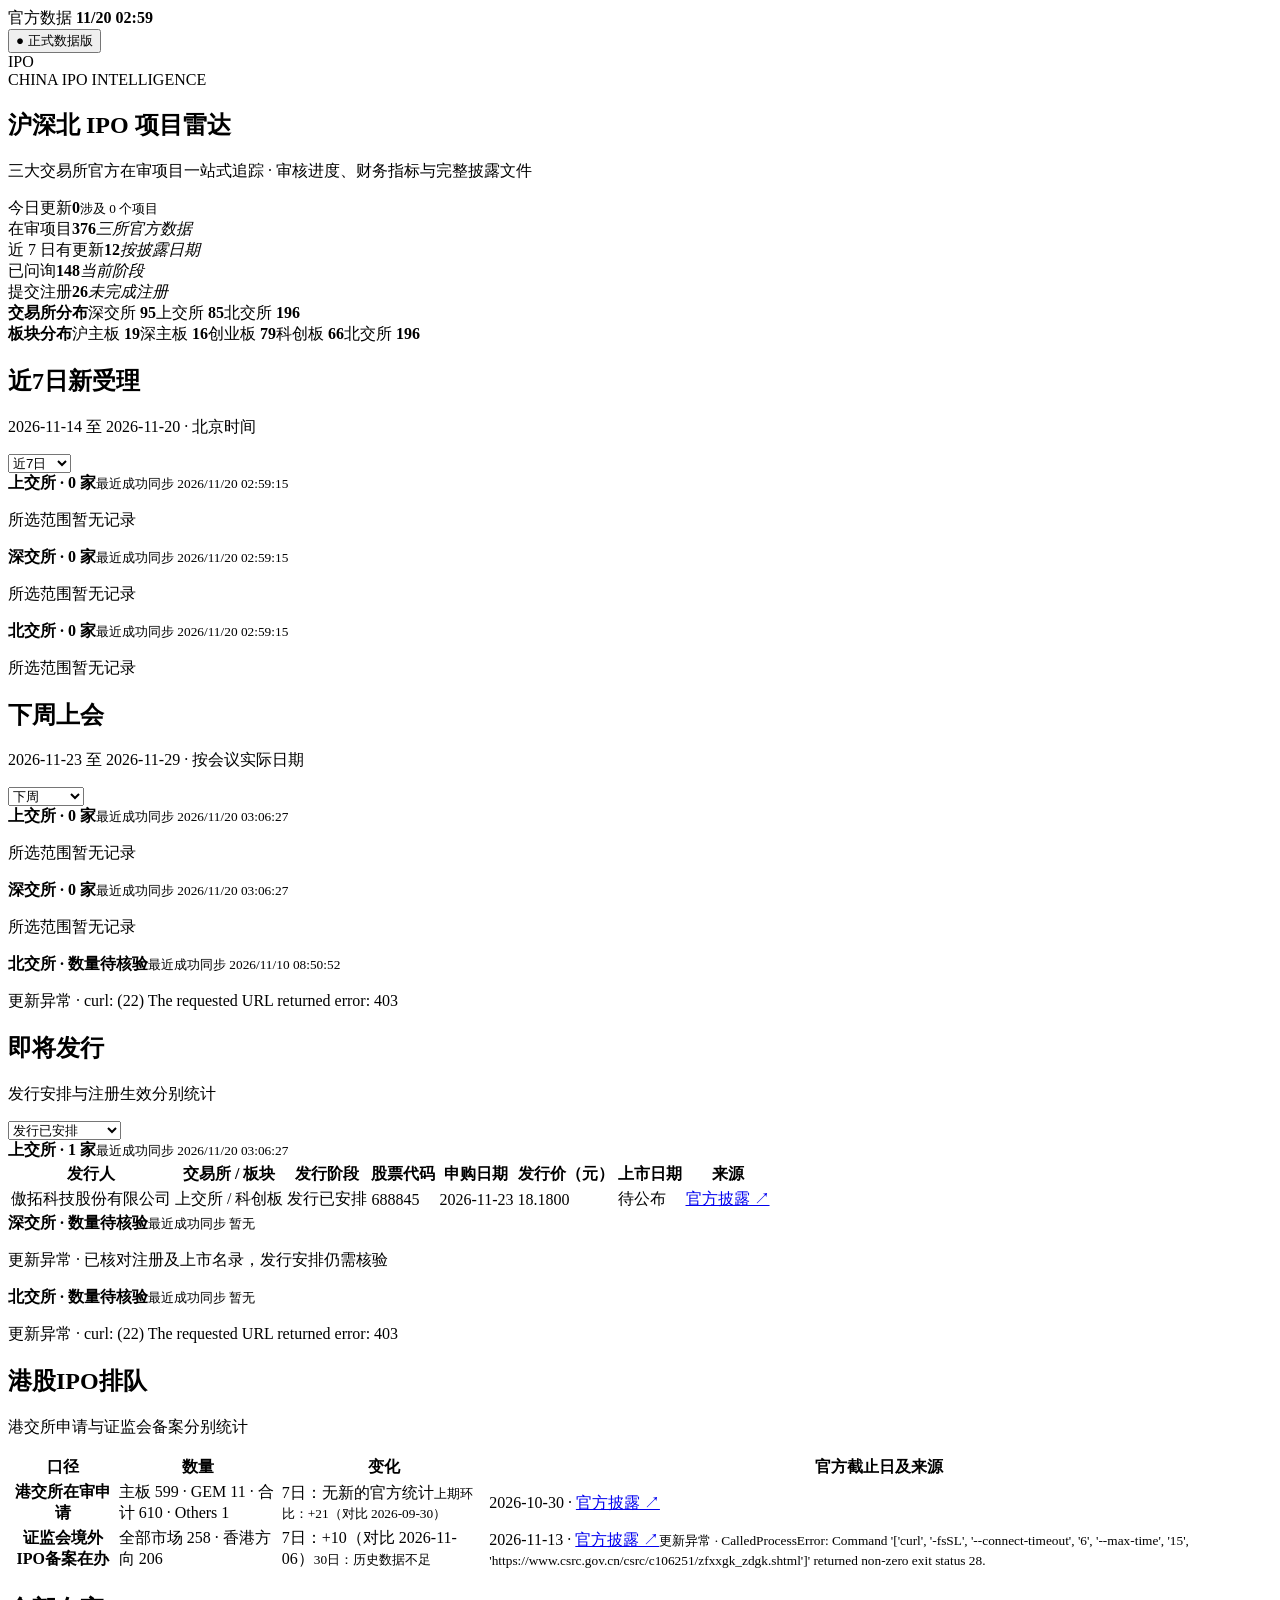
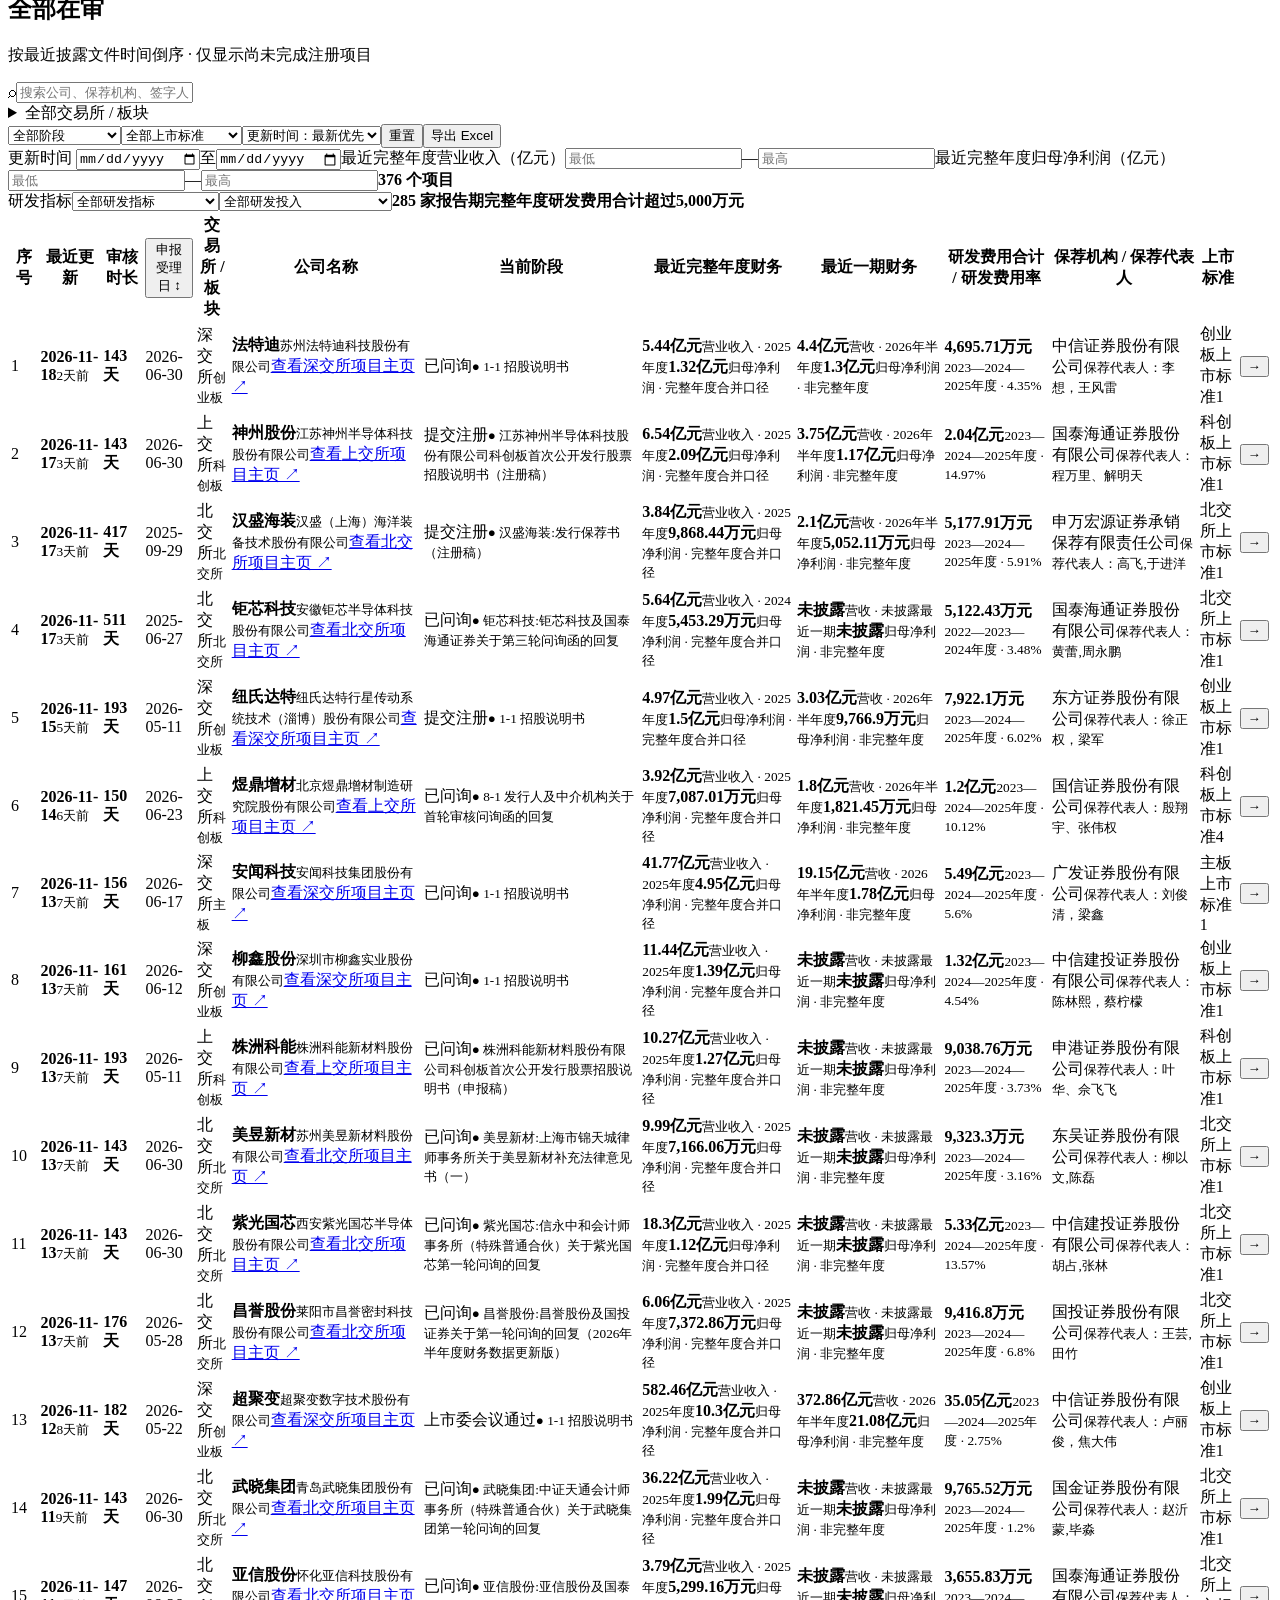
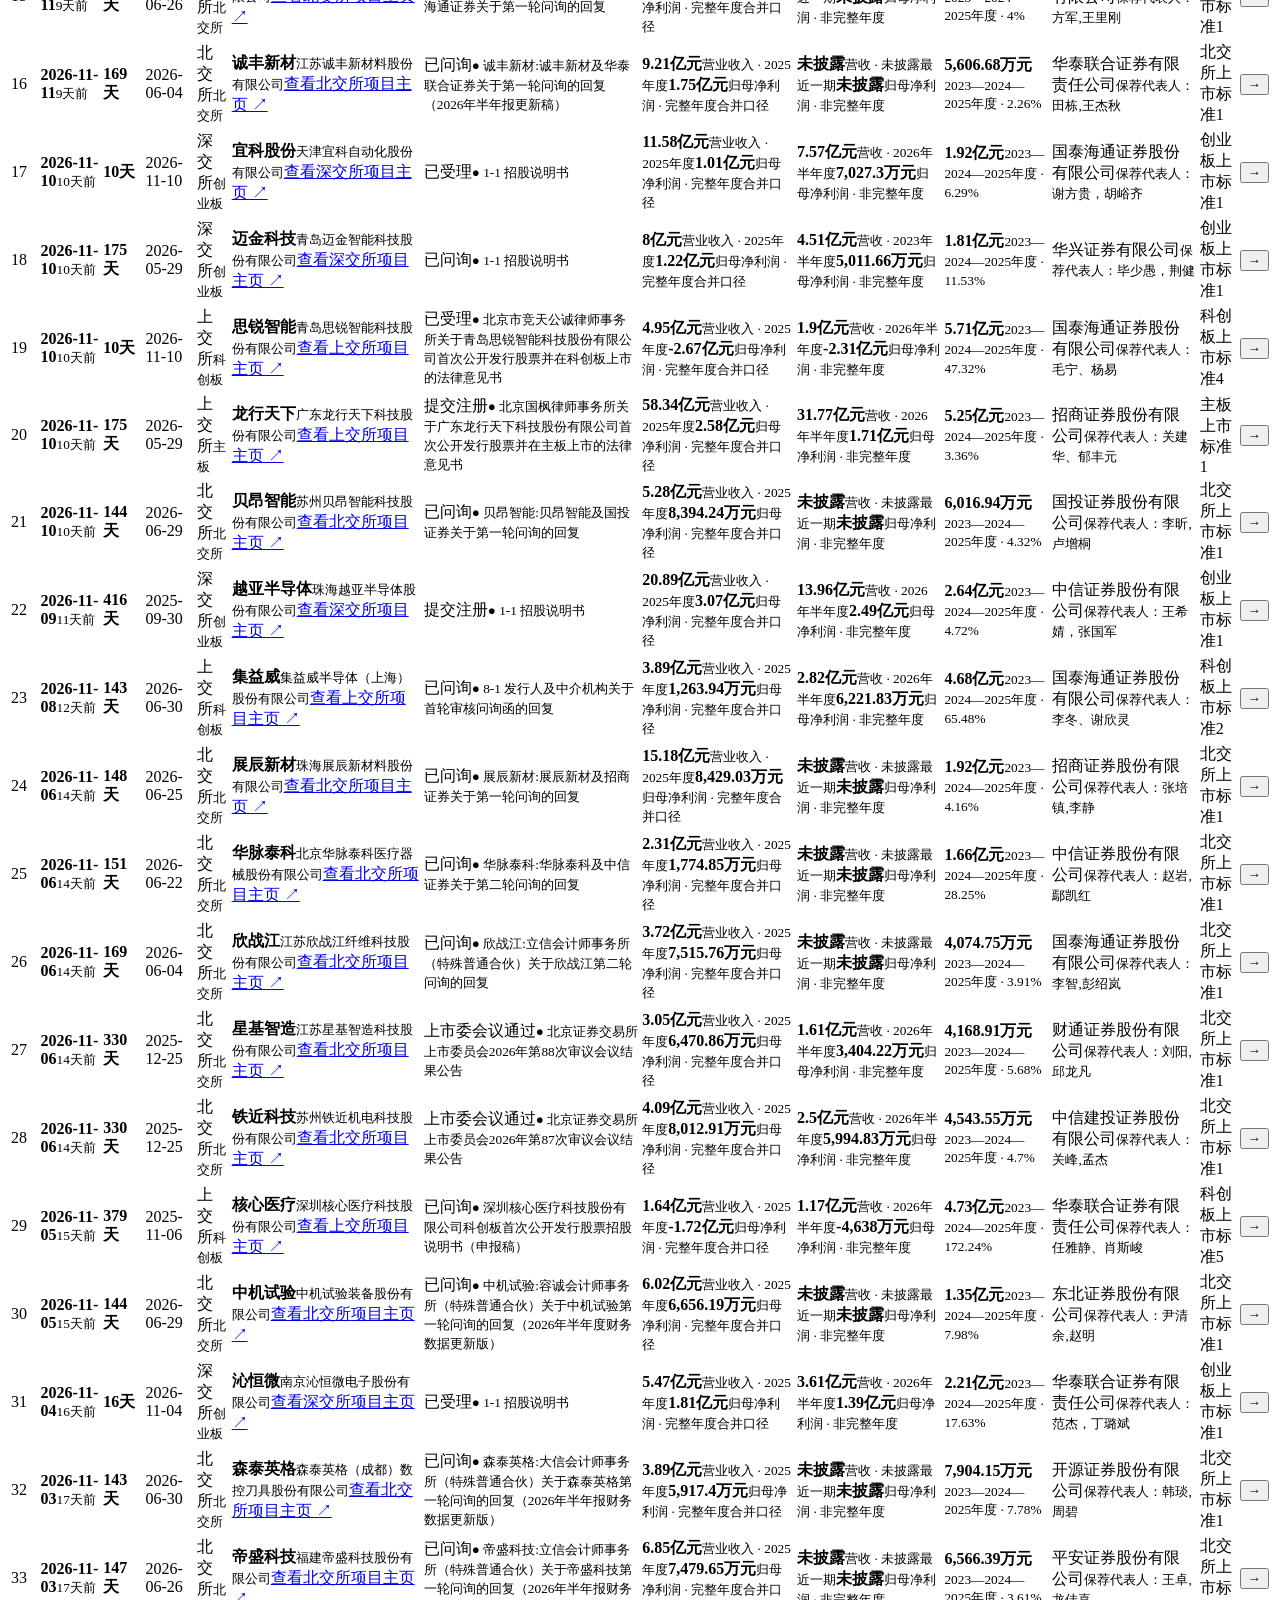
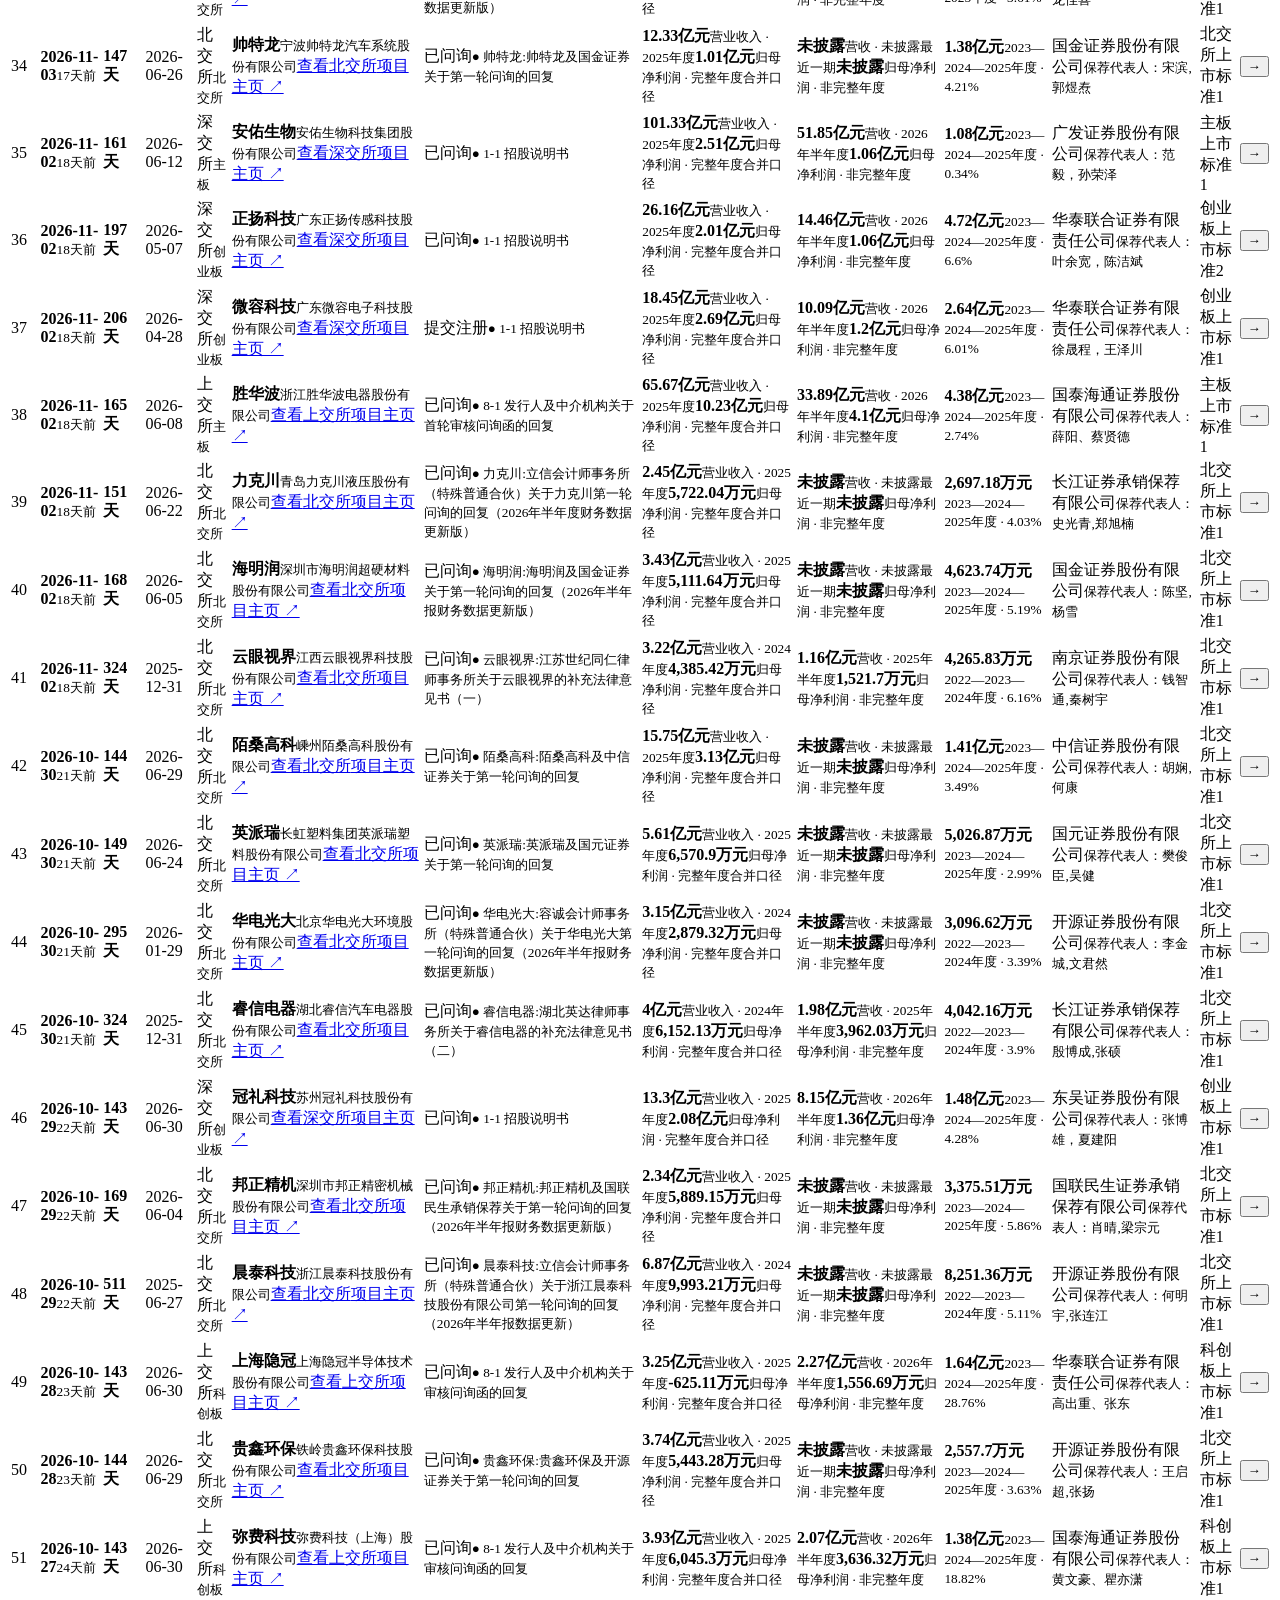
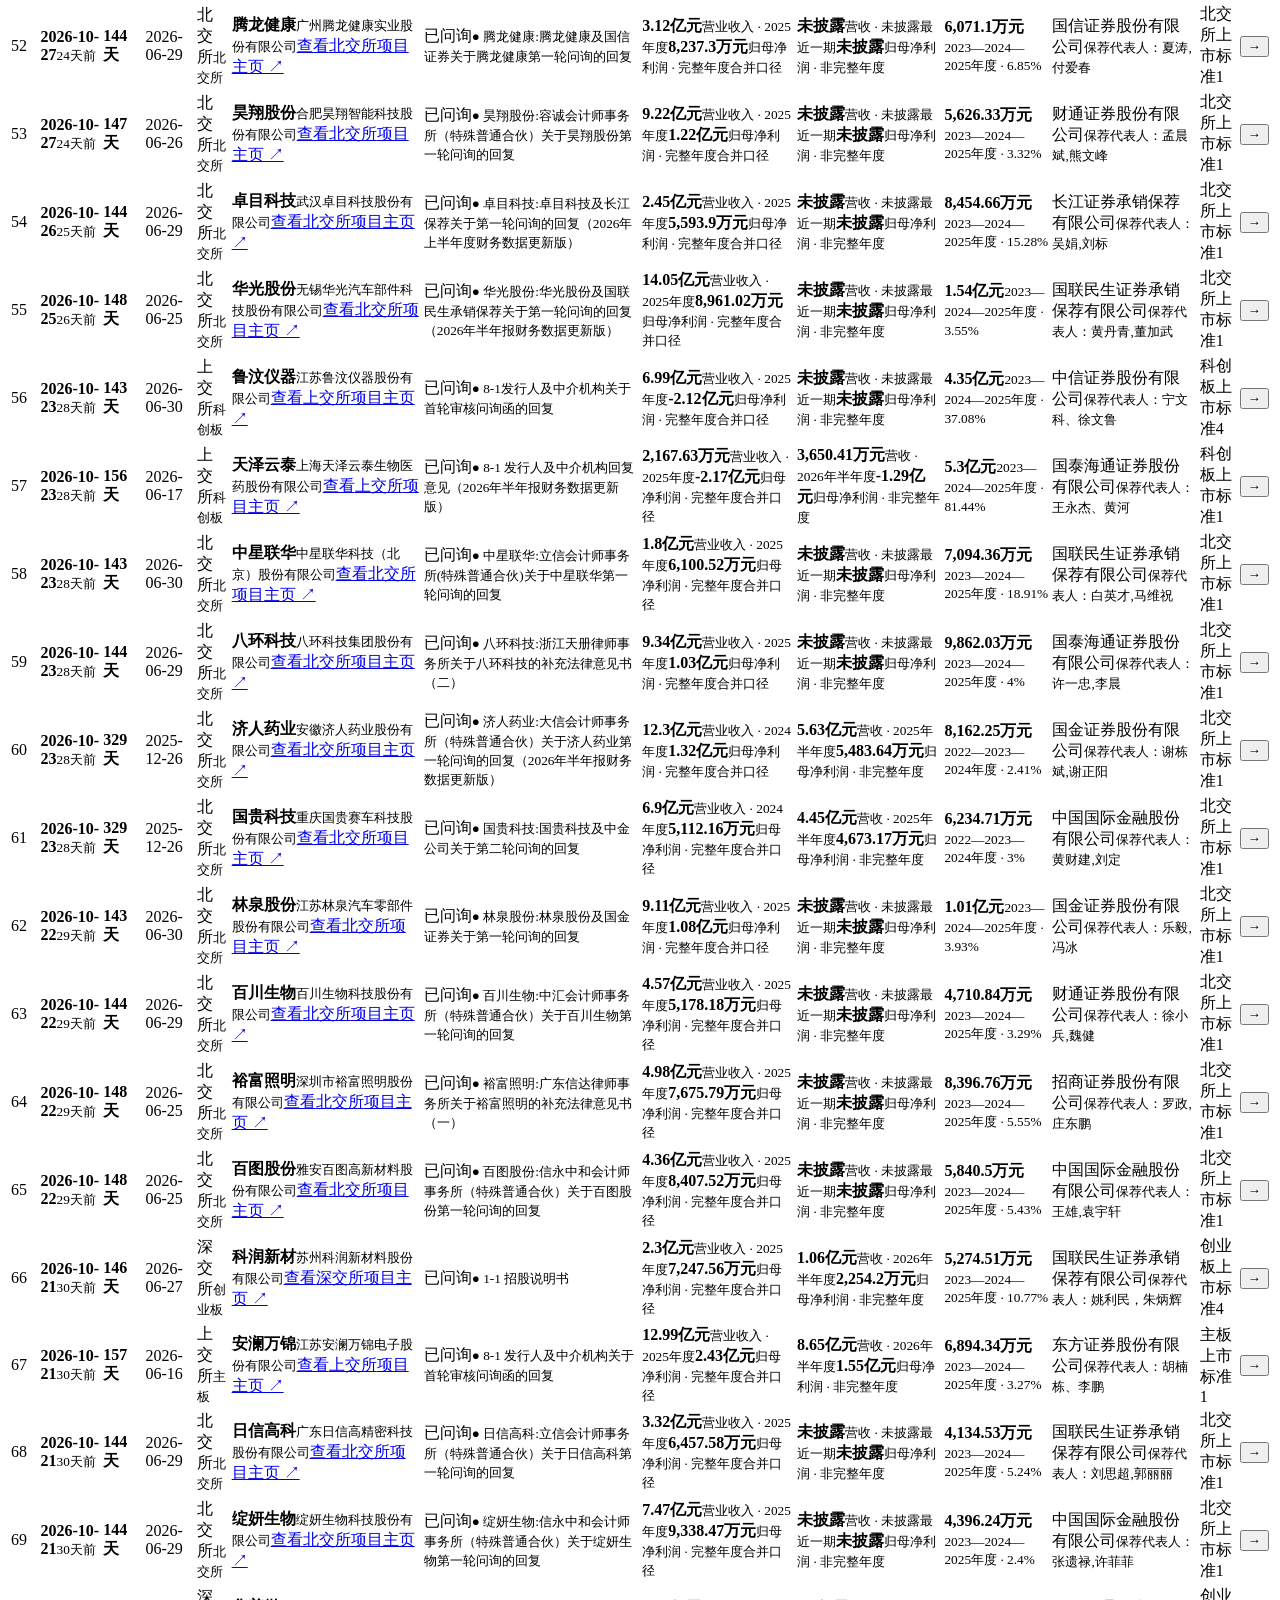
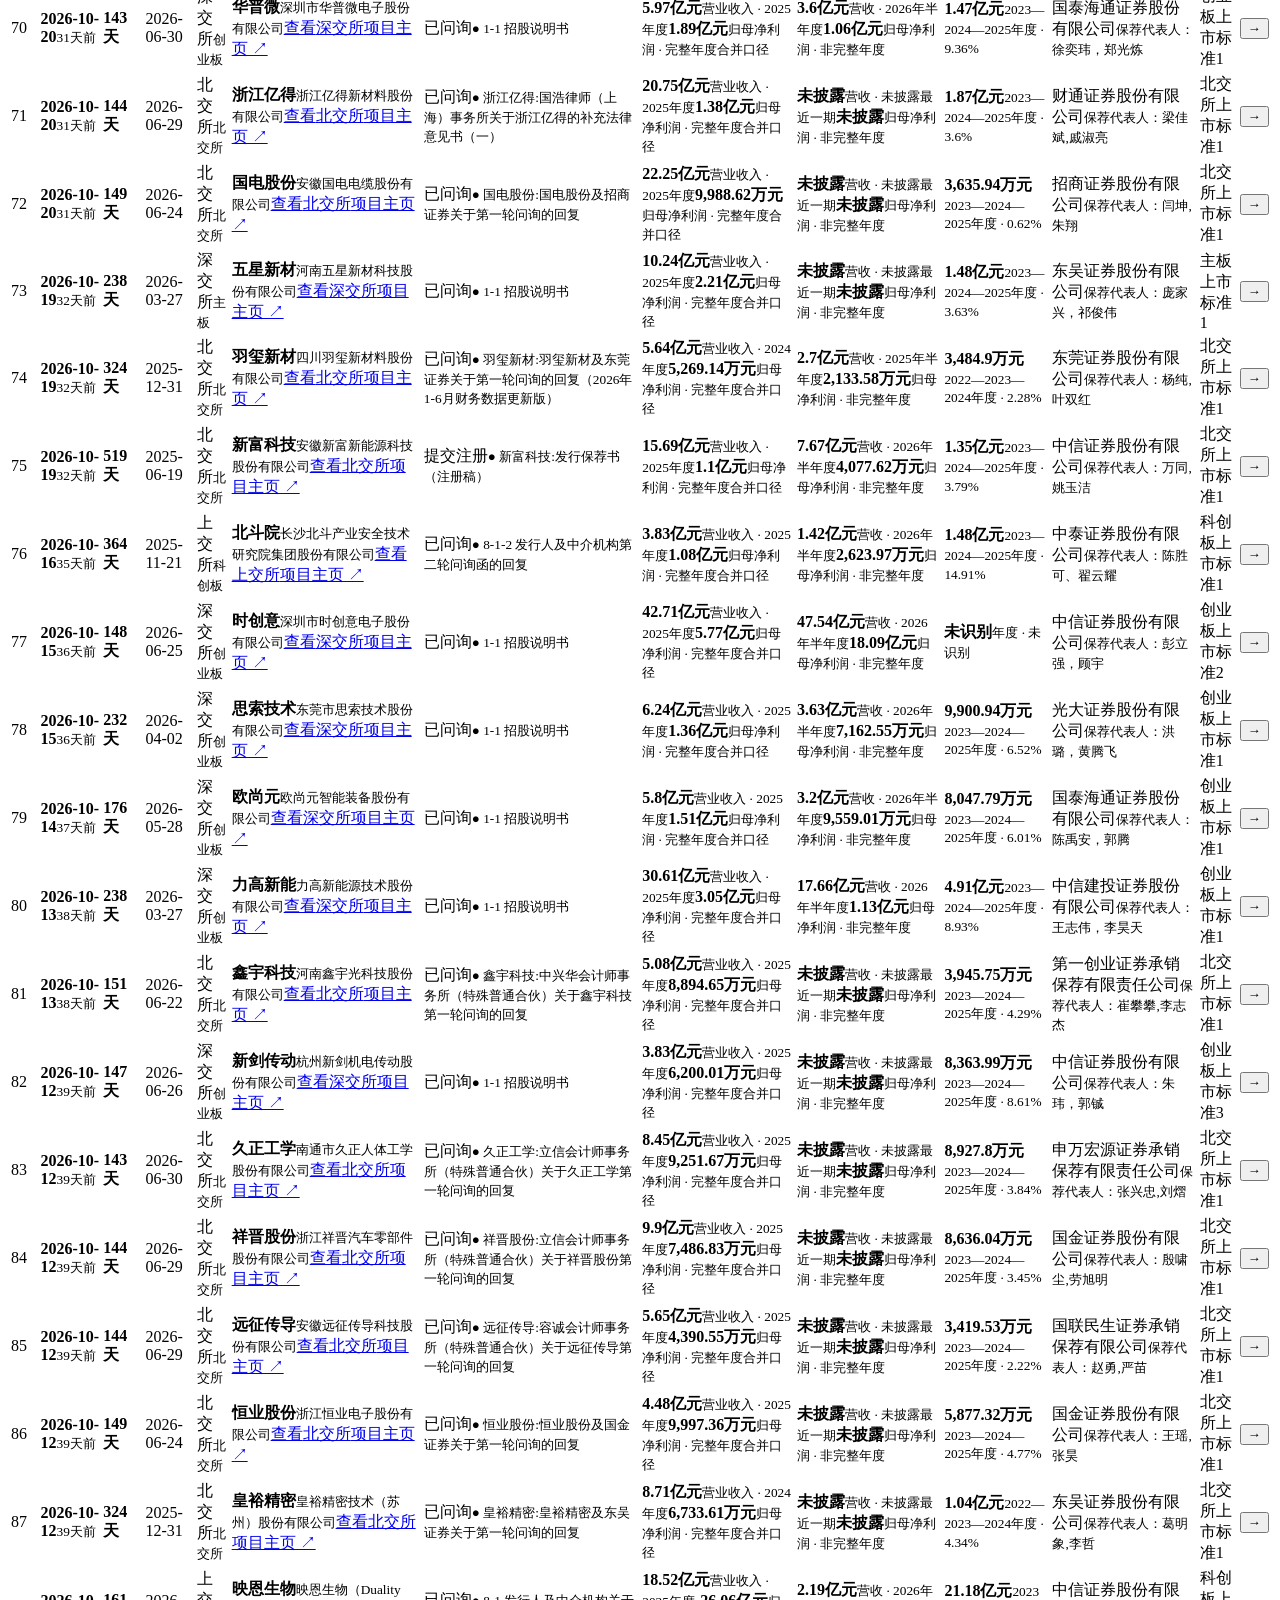
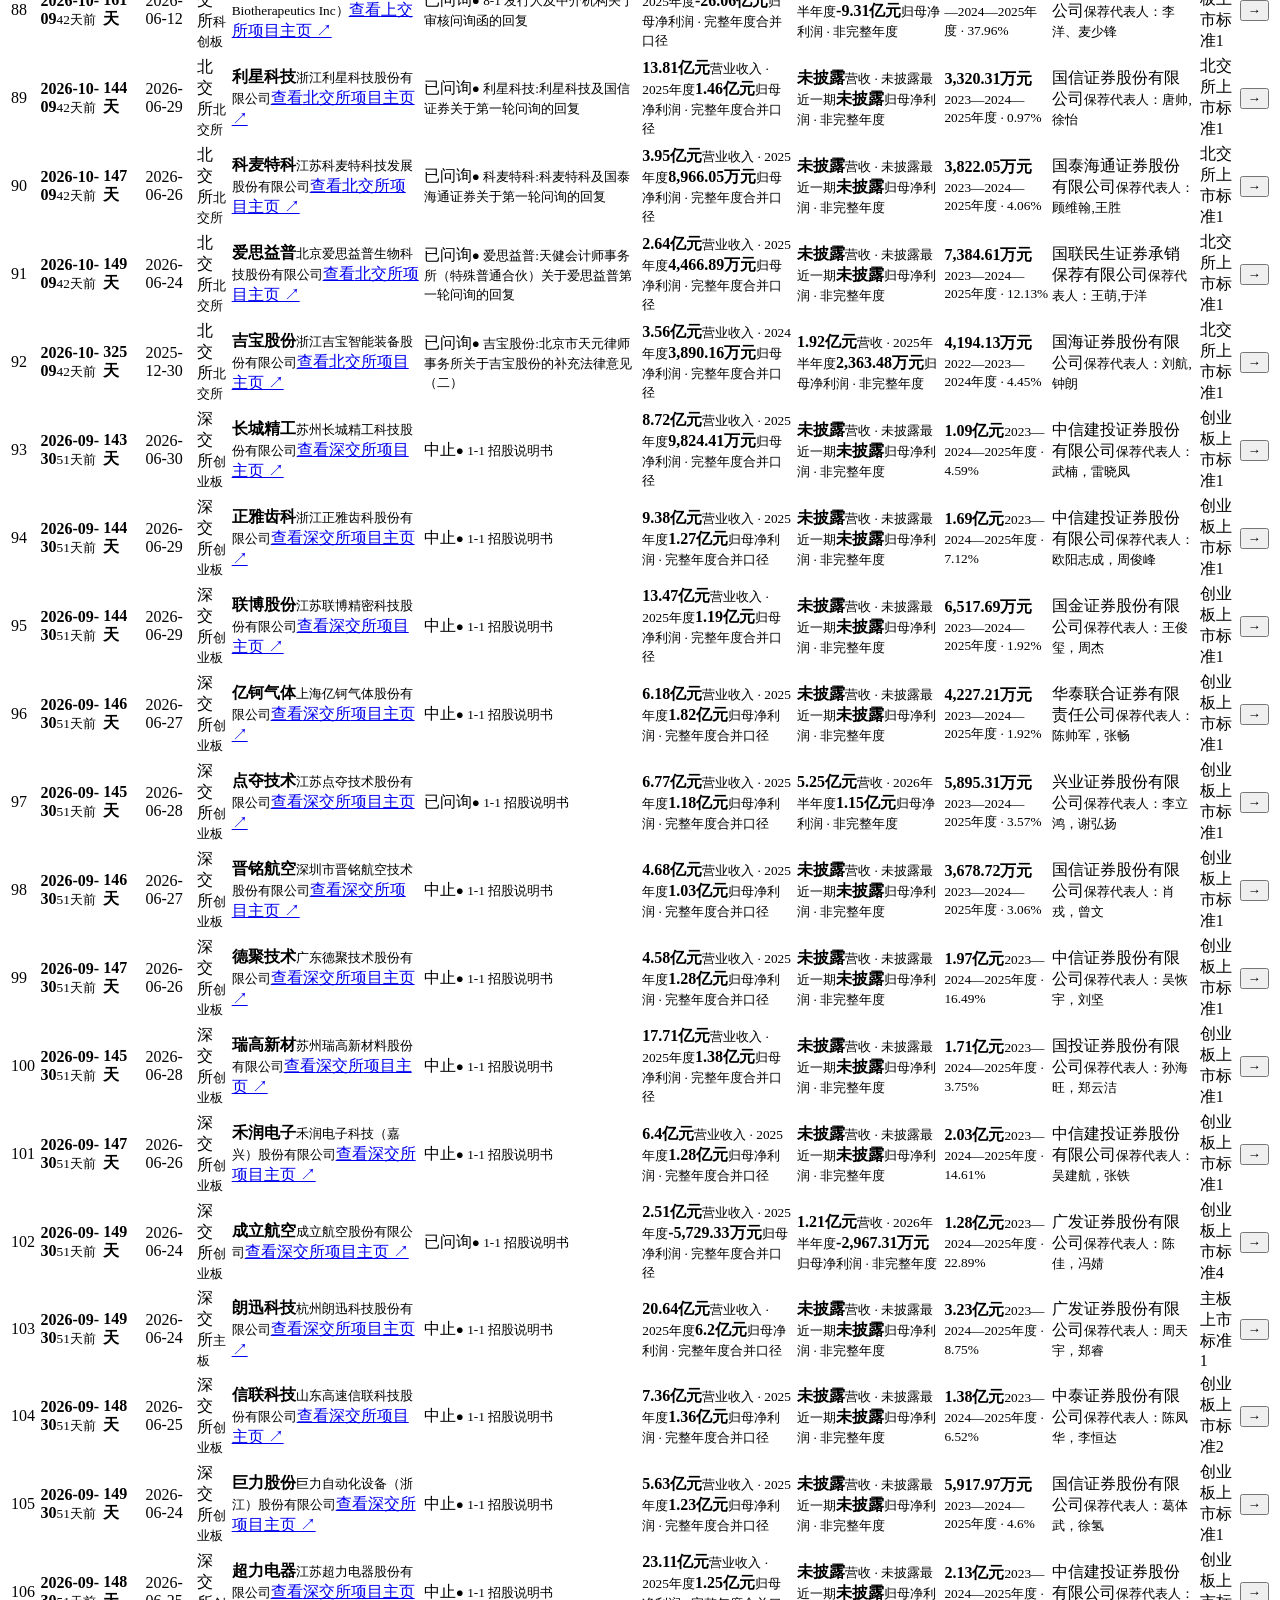
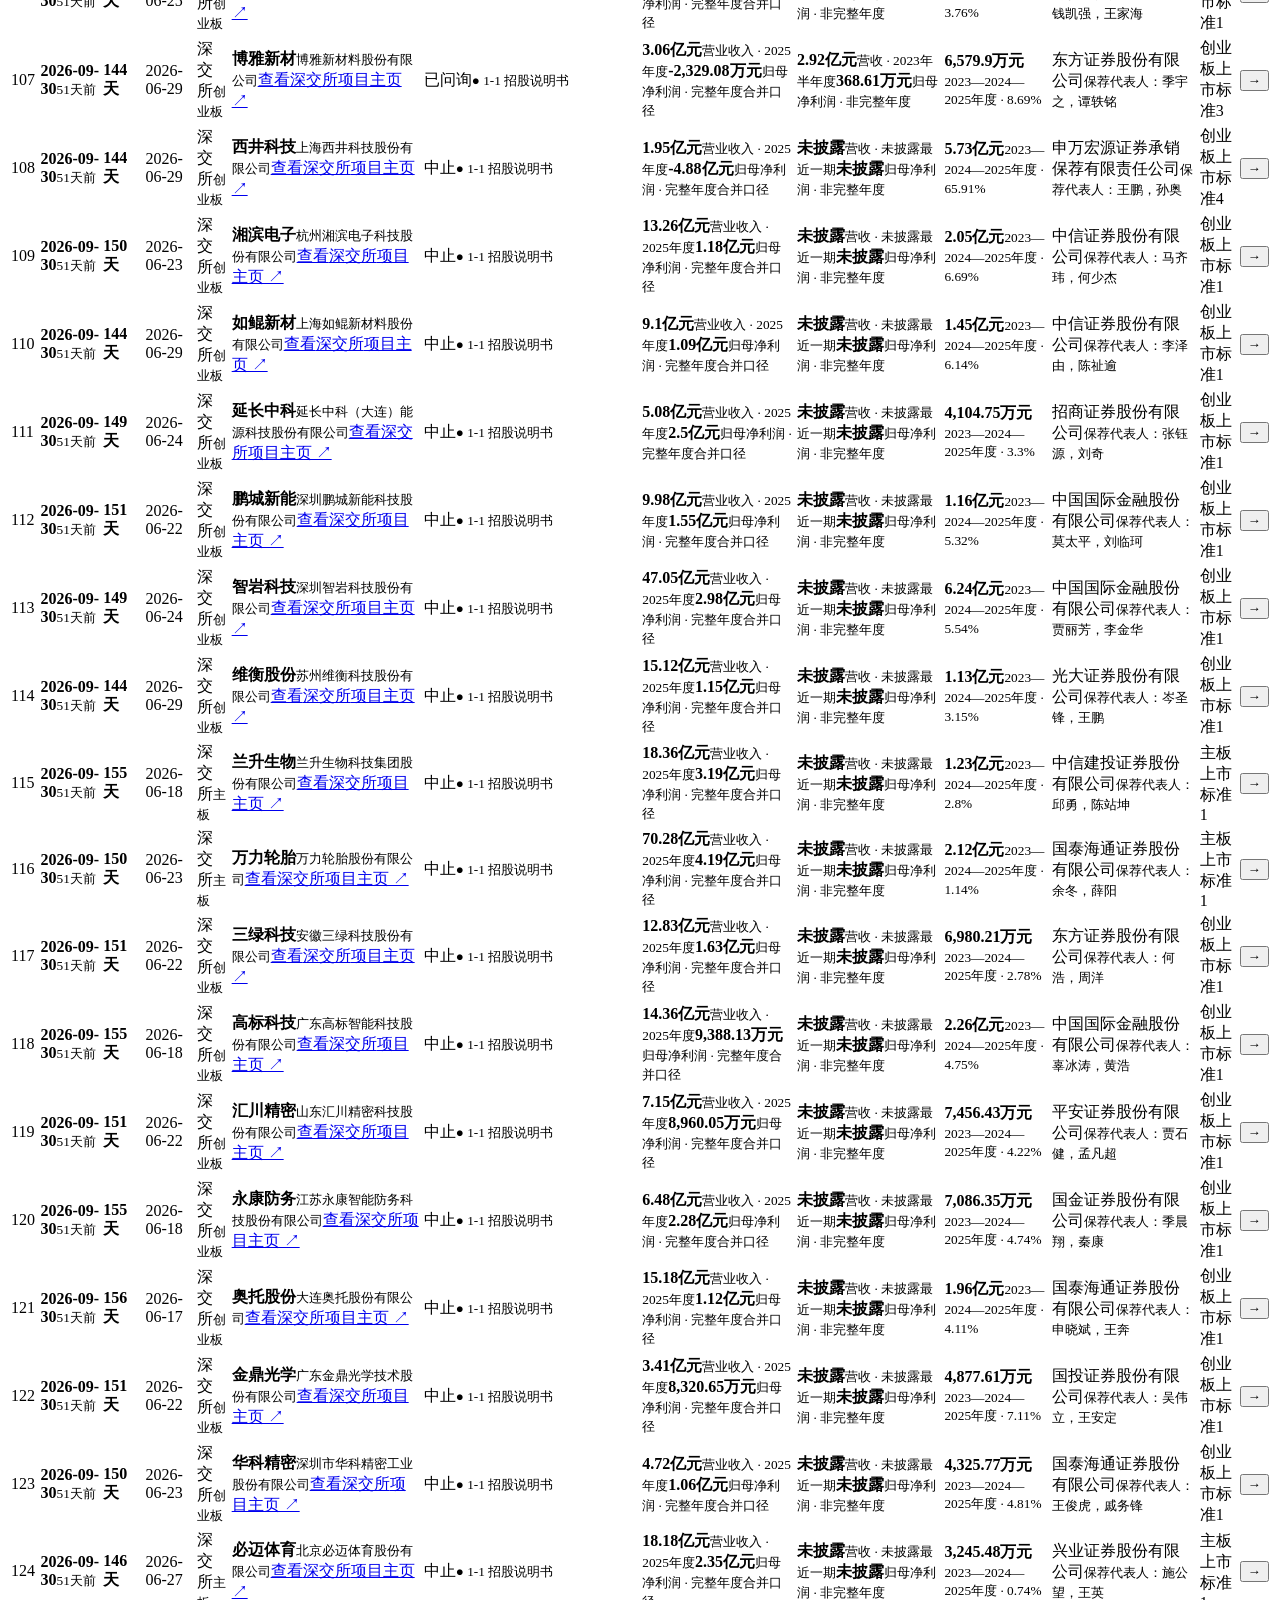
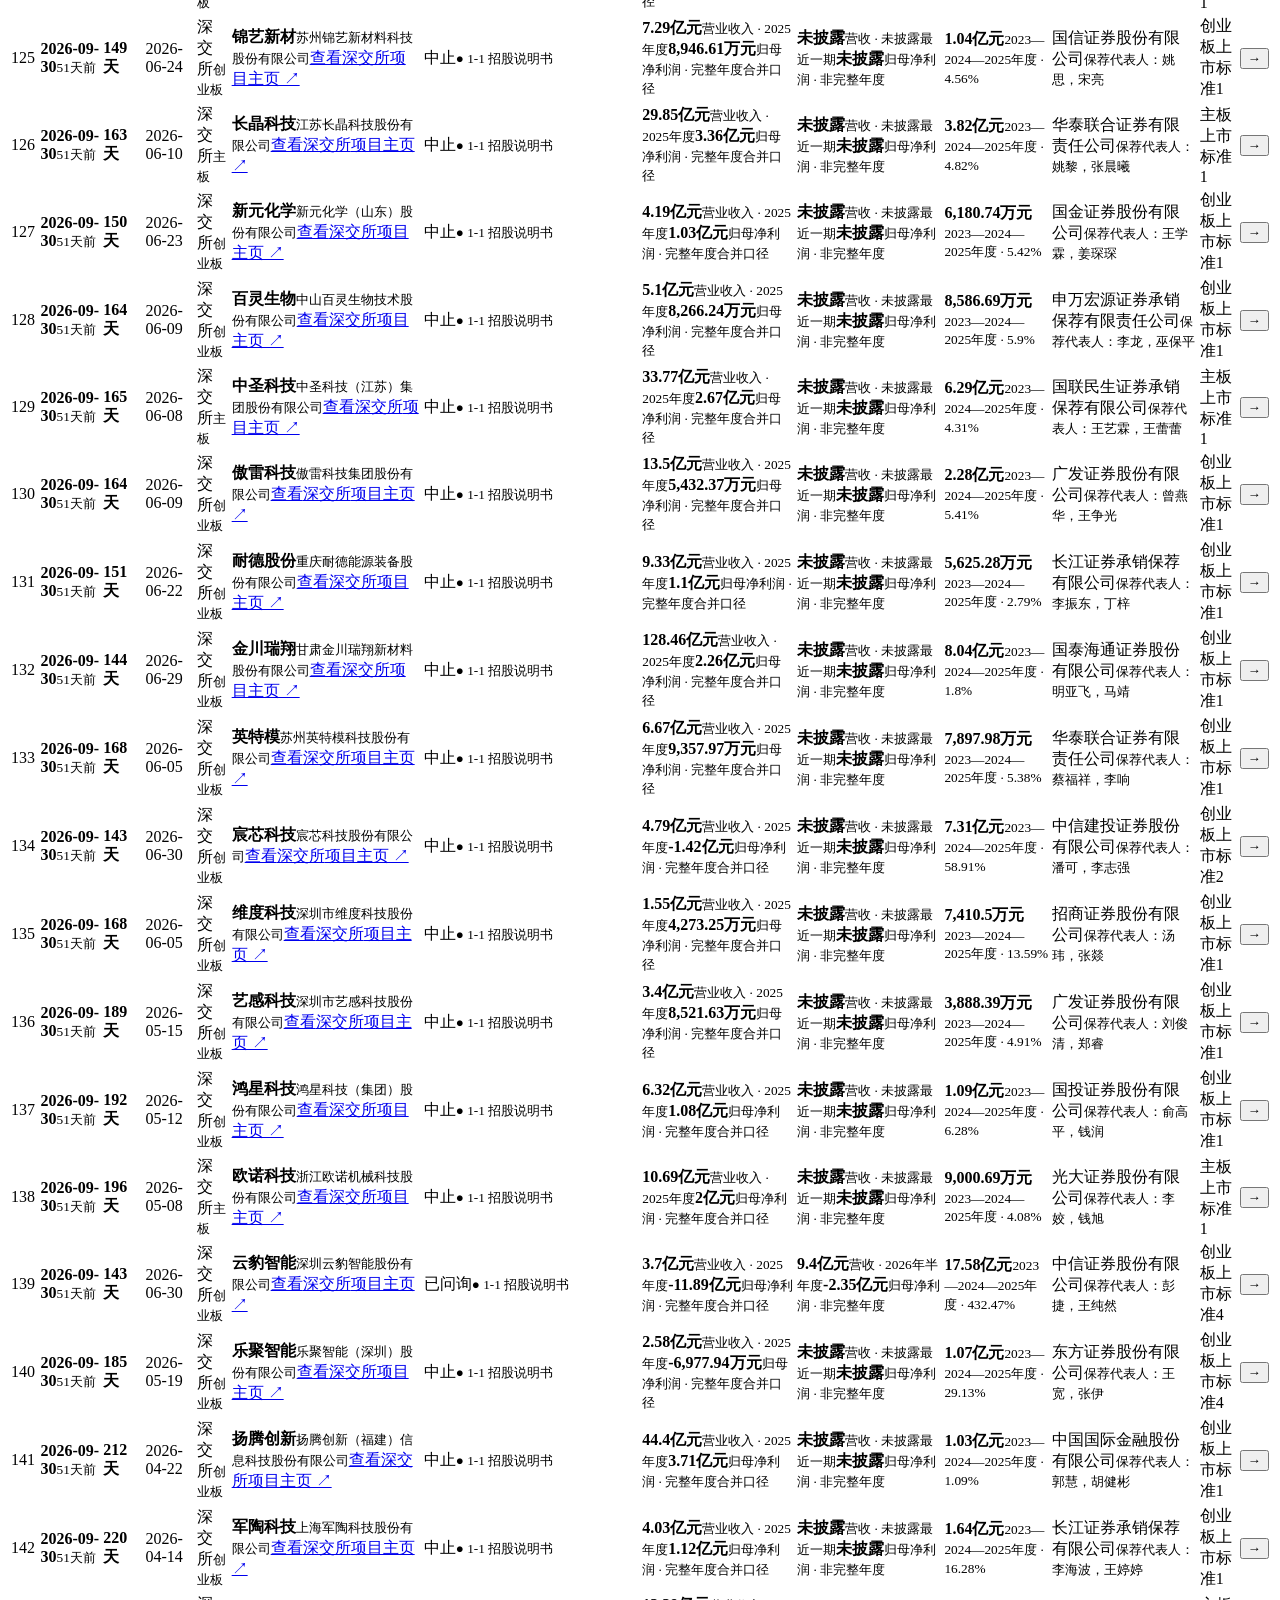
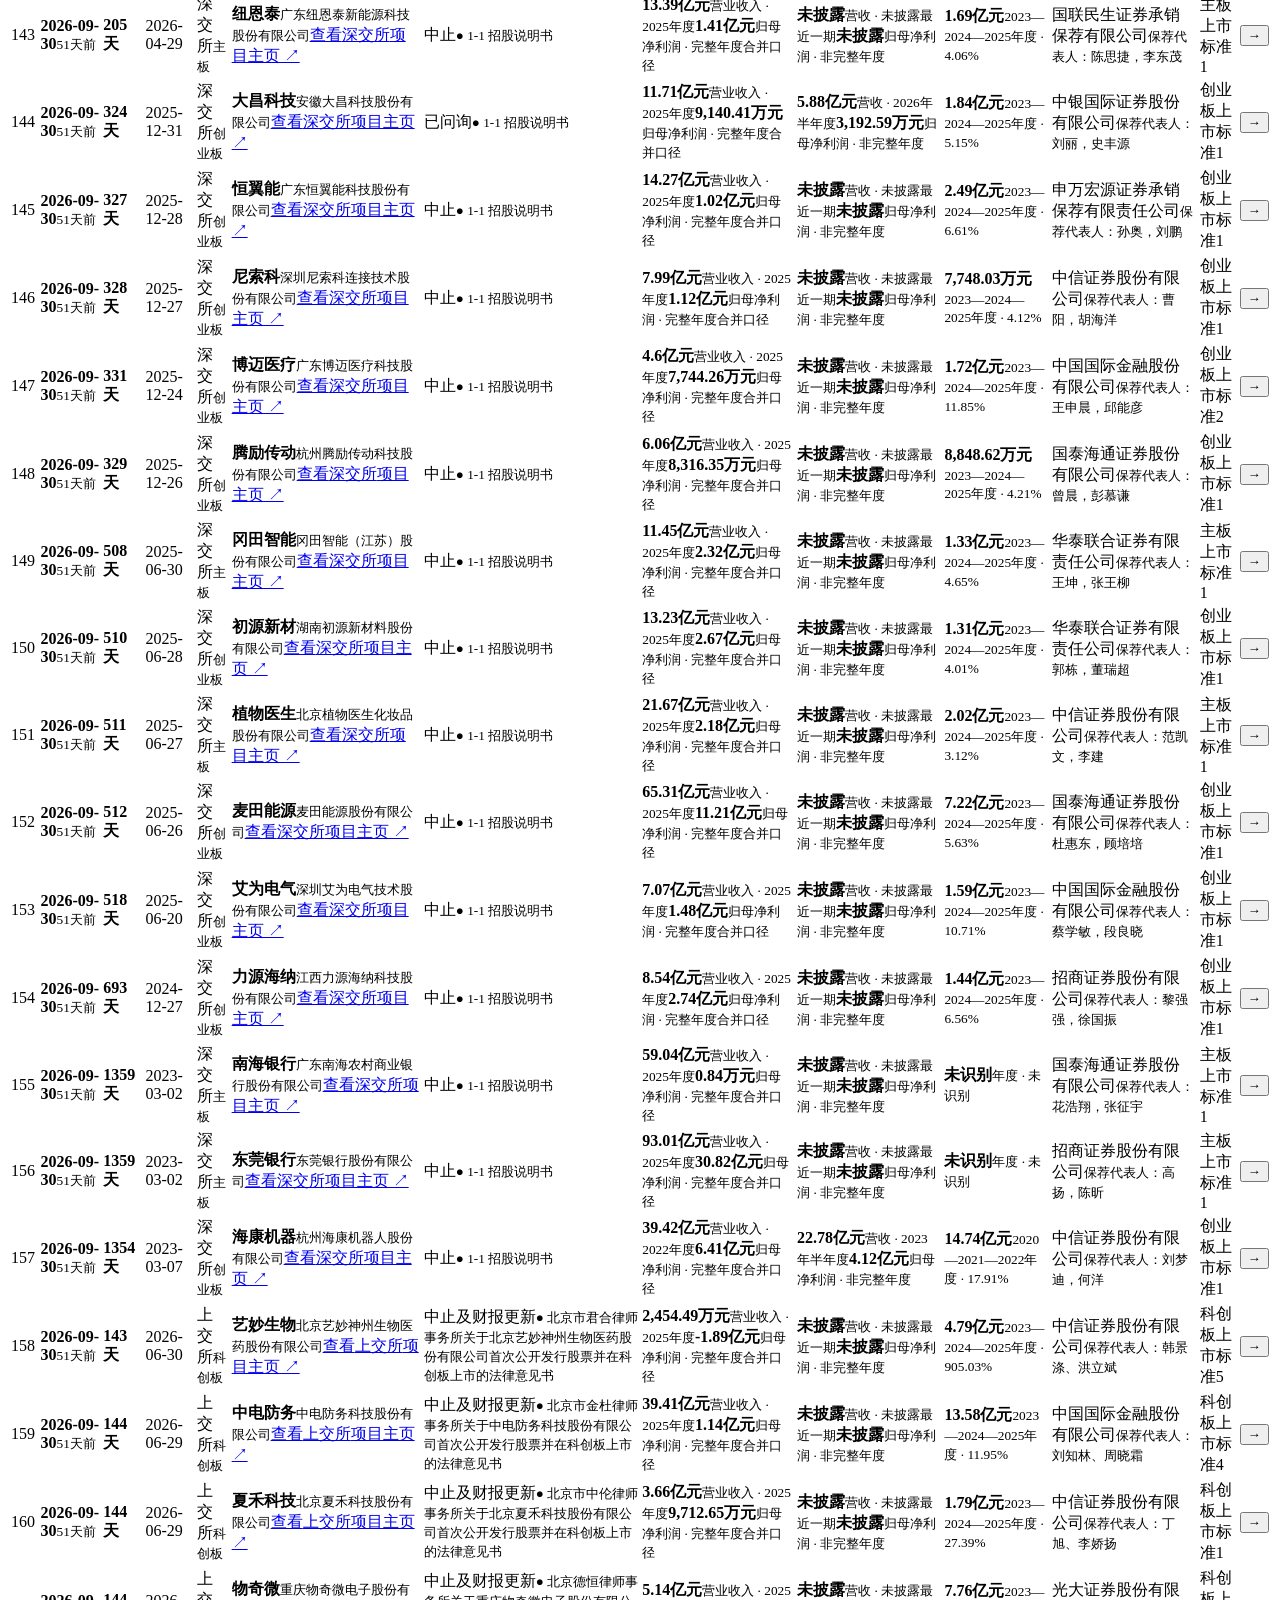
==== index.html @ 87db215d "Publish IPO radar from fff7c42182eb9576ec446eb34844183b21026d88" ====
<!DOCTYPE html><html lang="zh-CN"><head><meta charSet="utf-8"/><meta name="viewport" content="width=device-width, initial-scale=1"/><link rel="stylesheet" href="/china-ipo-radar-web/_next/static/chunks/18bgn41nc0qb8.css" data-precedence="next"/><link rel="preload" as="script" fetchPriority="low" href="/china-ipo-radar-web/_next/static/chunks/10mluhc84.1ee.js"/><script src="/china-ipo-radar-web/_next/static/chunks/0u0~an7fptxin.js" async=""></script><script src="/china-ipo-radar-web/_next/static/chunks/0c_u0uom0kk-9.js" async=""></script><script src="/china-ipo-radar-web/_next/static/chunks/turbopack-01e33hz.j7wyr.js" async=""></script><script src="/china-ipo-radar-web/_next/static/chunks/0b-.ij0mqhtov.js" async=""></script><script src="/china-ipo-radar-web/_next/static/chunks/17f2ht9wo-phb.js" async=""></script><script src="/china-ipo-radar-web/_next/static/chunks/0j~x4dghv724a.js" async=""></script><title>沪深北 IPO 项目雷达</title><meta name="description" content="聚合沪深北三大交易所尚未完成注册的 IPO 项目、审核动态、财务数据、中介机构与原始披露文件。"/><meta name="robots" content="index, follow"/><meta property="og:title" content="沪深北 IPO 项目雷达"/><meta property="og:description" content="沪深北三大交易所尚未完成注册 IPO 项目的审核、财务与披露文件汇总。"/><meta property="og:type" content="website"/><meta name="twitter:card" content="summary"/><meta name="twitter:title" content="沪深北 IPO 项目雷达"/><meta name="twitter:description" content="沪深北三大交易所尚未完成注册 IPO 项目的审核、财务与披露文件汇总。"/><script src="/china-ipo-radar-web/_next/static/chunks/03~yq9q893hmn.js" noModule=""></script></head><body><div hidden=""><!--$--><!--/$--></div><main><header class="topbar"><div class="status"><span class="live-dot"></span> 官方数据 <strong>11/20 02:59</strong></div><button class="notify">● 正式数据版</button></header><section class="hero"><div class="hero-brand"><span class="brandmark">IPO</span><div><span class="eyebrow">CHINA IPO INTELLIGENCE</span><h1>沪深北 IPO 项目雷达</h1><p>三大交易所官方在审项目一站式追踪 · 审核进度、财务指标与完整披露文件</p></div></div><div class="update-card"><span>今日更新</span><strong>0</strong><small>涉及 <!-- -->0<!-- --> 个项目</small></div></section><section class="metrics"><div><span>在审项目</span><strong>376</strong><em>三所官方数据</em></div><div><span>近 7 日有更新</span><strong>12</strong><em>按披露日期</em></div><div><span>已问询</span><strong>148</strong><em>当前阶段</em></div><div><span>提交注册</span><strong>26</strong><em>未完成注册</em></div></section><section class="market-breakdown" aria-label="在审项目交易所与板块分布"><div class="breakdown-row exchange-breakdown"><b>交易所分布</b><span>深交所 <strong>95</strong></span><span>上交所 <strong>85</strong></span><span>北交所 <strong>196</strong></span></div><div class="breakdown-row board-breakdown"><b>板块分布</b><span>沪主板 <strong>19</strong></span><span>深主板 <strong>16</strong></span><span>创业板 <strong>79</strong></span><span>科创板 <strong>66</strong></span><span>北交所 <strong>196</strong></span></div></section><div class="monitor-panels"><section class="monitor-panel" aria-label="新受理"><header><div><h2>近<!-- -->7<!-- -->日新受理</h2><p>2026-11-14<!-- --> 至 <!-- -->2026-11-20<!-- --> · 北京时间</p></div><select aria-label="新受理范围"><option value="7" selected="">近7日</option><option value="30">近30日</option></select></header><div class="monitor-group"><div class="monitor-group-title"><strong>上交所<!-- --> · <!-- -->0 家</strong><small>最近成功同步 <!-- -->2026/11/20 02:59:15</small></div><p class="monitor-empty">所选范围暂无记录</p></div><div class="monitor-group"><div class="monitor-group-title"><strong>深交所<!-- --> · <!-- -->0 家</strong><small>最近成功同步 <!-- -->2026/11/20 02:59:15</small></div><p class="monitor-empty">所选范围暂无记录</p></div><div class="monitor-group"><div class="monitor-group-title"><strong>北交所<!-- --> · <!-- -->0 家</strong><small>最近成功同步 <!-- -->2026/11/20 02:59:15</small></div><p class="monitor-empty">所选范围暂无记录</p></div></section><section class="monitor-panel" aria-label="上市委会议"><header><div><h2>下周上会</h2><p>2026-11-23<!-- --> 至 <!-- -->2026-11-29<!-- --> · 按会议实际日期</p></div><select aria-label="上会日期范围"><option value="this">本周</option><option value="next" selected="">下周</option><option value="30">未来30天</option></select></header><div class="monitor-group"><div class="monitor-group-title"><strong>上交所<!-- --> · <!-- -->0 家</strong><small>最近成功同步 <!-- -->2026/11/20 03:06:27</small></div><p class="monitor-empty">所选范围暂无记录</p></div><div class="monitor-group"><div class="monitor-group-title"><strong>深交所<!-- --> · <!-- -->0 家</strong><small>最近成功同步 <!-- -->2026/11/20 03:06:27</small></div><p class="monitor-empty">所选范围暂无记录</p></div><div class="monitor-group"><div class="monitor-group-title"><strong>北交所<!-- --> · <!-- -->数量待核验</strong><small>最近成功同步 <!-- -->2026/11/10 08:50:52</small></div><p class="monitor-warning">更新异常 · <!-- -->curl: (22) The requested URL returned error: 403</p></div></section><section class="monitor-panel" aria-label="即将发行"><header><div><h2>即将发行</h2><p>发行安排与注册生效分别统计</p></div><select aria-label="发行类别"><option value="scheduled" selected="">发行已安排</option><option value="registered">注册生效待发行</option></select></header><div class="monitor-group"><div class="monitor-group-title"><strong>上交所<!-- --> · <!-- -->1 家</strong><small>最近成功同步 <!-- -->2026/11/20 03:06:27</small></div><div class="monitor-scroll"><table><thead><tr><th scope="col">发行人</th><th scope="col">交易所 / 板块</th><th scope="col">发行阶段</th><th scope="col">股票代码</th><th scope="col">申购日期</th><th scope="col">发行价（元）</th><th scope="col">上市日期</th><th scope="col">来源</th></tr></thead><tbody><tr><td>傲拓科技股份有限公司</td><td>上交所 / 科创板</td><td>发行已安排</td><td>688845</td><td>2026-11-23</td><td>18.1800</td><td>待公布</td><td><span><a href="https://www.sse.com.cn/ipo/bookbuilding/detail/index.shtml?securityCode=688845" target="_blank" rel="noopener noreferrer">官方披露 ↗</a></span></td></tr></tbody></table></div></div><div class="monitor-group"><div class="monitor-group-title"><strong>深交所<!-- --> · <!-- -->数量待核验</strong><small>最近成功同步 <!-- -->暂无</small></div><p class="monitor-warning">更新异常 · <!-- -->已核对注册及上市名录，发行安排仍需核验</p></div><div class="monitor-group"><div class="monitor-group-title"><strong>北交所<!-- --> · <!-- -->数量待核验</strong><small>最近成功同步 <!-- -->暂无</small></div><p class="monitor-warning">更新异常 · <!-- -->curl: (22) The requested URL returned error: 403</p></div></section><section class="monitor-panel" aria-label="港股IPO排队"><header><div><h2>港股IPO排队</h2><p>港交所申请与证监会备案分别统计</p></div></header><div class="monitor-scroll"><table><thead><tr><th scope="col">口径</th><th scope="col">数量</th><th scope="col">变化</th><th scope="col">官方截止日及来源</th></tr></thead><tbody><tr><th scope="row">港交所在审申请</th><td>主板 599 · GEM 11 · 合计 610 · Others 1</td><td>7日：无新的官方统计<small>上期环比：<!-- -->+21（对比 2026-09-30）</small></td><td>2026-10-30<!-- --> · <a href="https://www.hkex.com.hk/News/Market-Communications/2026/261030news?sc_lang=en" target="_blank" rel="noopener noreferrer">官方披露 ↗</a></td></tr><tr><th scope="row">证监会境外IPO备案在办</th><td>全部市场 258 · 香港方向 206</td><td>7日：<!-- -->+10（对比 2026-11-06）<small>30日：<!-- -->历史数据不足</small></td><td>2026-11-13<!-- --> · <a href="https://www.csrc.gov.cn/csrc/c106251/c7670804/content.shtml" target="_blank" rel="noopener noreferrer">官方披露 ↗</a><small class="monitor-warning">更新异常 · <!-- -->CalledProcessError: Command &#x27;[&#x27;curl&#x27;, &#x27;-fsSL&#x27;, &#x27;--connect-timeout&#x27;, &#x27;6&#x27;, &#x27;--max-time&#x27;, &#x27;15&#x27;, &#x27;https://www.csrc.gov.cn/csrc/c106251/zfxxgk_zdgk.shtml&#x27;]&#x27; returned non-zero exit status 28.</small></td></tr></tbody></table></div></section></div><section class="workspace"><div class="section-head"><div><h2>全部在审</h2><p>按最近披露文件时间倒序 · 仅显示尚未完成注册项目</p></div></div><div class="filters"><div class="search"><span>⌕</span><input placeholder="搜索公司、保荐机构、签字人、主营业务或产品" value=""/></div><details class="market-filter"><summary>全部交易所 / 板块</summary><div class="market-menu"><fieldset><legend>交易所</legend><label><input type="checkbox" checked=""/>深交所</label><label><input type="checkbox" checked=""/>上交所</label><label><input type="checkbox" checked=""/>北交所</label></fieldset><fieldset><legend>板块</legend><label><input type="checkbox" checked=""/>主板</label><label><input type="checkbox" checked=""/>创业板</label><label><input type="checkbox" checked=""/>科创板</label><label><input type="checkbox" checked=""/>北交所</label></fieldset></div></details><select><option selected="">全部阶段</option><option>已问询</option><option>提交注册</option><option>上市委会议通过</option><option>已受理</option><option>中止</option><option>中止及财报更新</option><option>中止审核</option></select><select><option selected="">全部上市标准</option><option>主板上市标准1</option><option>主板上市标准2</option><option>创业板上市标准1</option><option>创业板上市标准2</option><option>创业板上市标准3</option><option>创业板上市标准4</option><option>北交所上市标准1</option><option>北交所上市标准2</option><option>科创板上市标准1</option><option>科创板上市标准2</option><option>科创板上市标准4</option><option>科创板上市标准5</option></select><select><option selected="">更新时间：最新优先</option><option>更新时间：最早优先</option><option>申报受理日：新到旧</option><option>申报受理日：旧到新</option><option>营收：高到低</option><option>营收：低到高</option><option>利润：高到低</option><option>利润：低到高</option><option>研发费用：高到低</option><option>研发费用率：高到低</option></select><button class="ghost">重置</button><button class="export">导出 Excel</button></div><div class="advanced-filters"><label>更新时间 <input type="date" value=""/><span>至</span><input type="date" value=""/></label><label>最近完整年度营业收入（亿元）<input type="number" step="0.1" placeholder="最低" value=""/><span>—</span><input type="number" step="0.1" placeholder="最高" value=""/></label><label>最近完整年度归母净利润（亿元）<input type="number" step="0.1" placeholder="最低" value=""/><span>—</span><input type="number" step="0.1" placeholder="最高" value=""/></label><b>376<!-- --> 个项目</b></div><div class="research-filters"><span>研发指标</span><select><option selected="">全部研发指标</option><option>上市保荐书未单列</option><option>创业板研发指标标准1</option><option>创业板研发指标标准2</option><option>创业板研发指标标准3</option></select><select><option selected="">全部研发投入</option><option>三年合计超过5,000万元</option><option>三年合计不超过5,000万元</option></select><strong>285<!-- --> 家报告期完整年度研发费用合计超过5,000万元</strong></div><div class="table-wrap"><table><thead><tr><th>序号</th><th>最近更新</th><th>审核时长</th><th aria-sort="none"><button class="acceptance-sort">申报受理日 <!-- -->↕</button></th><th>交易所 / 板块</th><th>公司名称</th><th>当前阶段</th><th>最近完整年度财务</th><th>最近一期财务</th><th>研发费用合计 / 研发费用率</th><th>保荐机构 / 保荐代表人</th><th>上市标准</th><th></th></tr></thead><tbody><tr><td class="row-number">1</td><td class="date-cell"><b class="date">2026-11-18</b><small>2天前</small></td><td class="review-days-cell"><strong>143天</strong></td><td class="date-cell" title="">2026-06-30</td><td class="market-cell"><span class="exchange blue">深交所</span><small>创业板</small></td><td><strong>法特迪</strong><small>苏州法特迪科技股份有限公司</small><a class="company-link" href="https://www.szse.cn/listing/projectdynamic/ipo/detail/index.html?id=1004440" target="_blank" rel="noreferrer">查看<!-- -->深交所<!-- -->项目主页 ↗</a></td><td><span class="stage">已问询</span><small class="alert">● <!-- -->1-1 招股说明书</small></td><td class="annual-cell"><strong>5.44亿元</strong><small>营业收入 · <!-- -->2025<!-- -->年度</small><b>1.32亿元</b><small>归母净利润 · 完整年度合并口径</small></td><td class="period-cell"><strong>4.4亿元</strong><small>营收 · <!-- -->2026年半年度</small><b>1.3亿元</b><small>归母净利润 · 非完整年度</small></td><td><strong>4,695.71万元</strong><small>2023—2024—2025<!-- -->年度 · <!-- -->4.35%</small></td><td><span>中信证券股份有限公司</span><small>保荐代表人：<!-- -->李想，王风雷</small></td><td><span class="standard-code">创业板上市标准1</span></td><td><button class="arrow" aria-label="查看法特迪详情">→</button></td></tr><tr><td class="row-number">2</td><td class="date-cell"><b class="date">2026-11-17</b><small>3天前</small></td><td class="review-days-cell"><strong>143天</strong></td><td class="date-cell" title="">2026-06-30</td><td class="market-cell"><span class="exchange red">上交所</span><small>科创板</small></td><td><strong>神州股份</strong><small>江苏神州半导体科技股份有限公司</small><a class="company-link" href="https://www.sse.com.cn/listing/renewal/ipo/index_listing_detail.shtml?auditId=2191" target="_blank" rel="noreferrer">查看<!-- -->上交所<!-- -->项目主页 ↗</a></td><td><span class="stage">提交注册</span><small class="alert">● <!-- -->江苏神州半导体科技股份有限公司科创板首次公开发行股票招股说明书（注册稿）</small></td><td class="annual-cell"><strong>6.54亿元</strong><small>营业收入 · <!-- -->2025<!-- -->年度</small><b>2.09亿元</b><small>归母净利润 · 完整年度合并口径</small></td><td class="period-cell"><strong>3.75亿元</strong><small>营收 · <!-- -->2026年半年度</small><b>1.17亿元</b><small>归母净利润 · 非完整年度</small></td><td><strong>2.04亿元</strong><small>2023—2024—2025<!-- -->年度 · <!-- -->14.97%</small></td><td><span>国泰海通证券股份有限公司</span><small>保荐代表人：<!-- -->程万里、解明天</small></td><td><span class="standard-code">科创板上市标准1</span></td><td><button class="arrow" aria-label="查看神州股份详情">→</button></td></tr><tr><td class="row-number">3</td><td class="date-cell"><b class="date">2026-11-17</b><small>3天前</small></td><td class="review-days-cell"><strong>417天</strong></td><td class="date-cell" title="">2025-09-29</td><td class="market-cell"><span class="exchange teal">北交所</span><small>北交所</small></td><td><strong>汉盛海装</strong><small>汉盛（上海）海洋装备技术股份有限公司</small><a class="company-link" href="https://www.bse.cn/audit/project_news_detail.html?id=713" target="_blank" rel="noreferrer">查看<!-- -->北交所<!-- -->项目主页 ↗</a></td><td><span class="stage">提交注册</span><small class="alert">● <!-- -->汉盛海装:发行保荐书（注册稿）</small></td><td class="annual-cell"><strong>3.84亿元</strong><small>营业收入 · <!-- -->2025<!-- -->年度</small><b>9,868.44万元</b><small>归母净利润 · 完整年度合并口径</small></td><td class="period-cell"><strong>2.1亿元</strong><small>营收 · <!-- -->2026年半年度</small><b>5,052.11万元</b><small>归母净利润 · 非完整年度</small></td><td><strong>5,177.91万元</strong><small>2023—2024—2025<!-- -->年度 · <!-- -->5.91%</small></td><td><span>申万宏源证券承销保荐有限责任公司</span><small>保荐代表人：<!-- -->高飞,于进洋</small></td><td><span class="standard-code">北交所上市标准1</span></td><td><button class="arrow" aria-label="查看汉盛海装详情">→</button></td></tr><tr><td class="row-number">4</td><td class="date-cell"><b class="date">2026-11-17</b><small>3天前</small></td><td class="review-days-cell"><strong>511天</strong></td><td class="date-cell" title="">2025-06-27</td><td class="market-cell"><span class="exchange teal">北交所</span><small>北交所</small></td><td><strong>钜芯科技</strong><small>安徽钜芯半导体科技股份有限公司</small><a class="company-link" href="https://www.bse.cn/audit/project_news_detail.html?id=669" target="_blank" rel="noreferrer">查看<!-- -->北交所<!-- -->项目主页 ↗</a></td><td><span class="stage">已问询</span><small class="alert">● <!-- -->钜芯科技:钜芯科技及国泰海通证券关于第三轮问询函的回复</small></td><td class="annual-cell"><strong>5.64亿元</strong><small>营业收入 · <!-- -->2024<!-- -->年度</small><b>5,453.29万元</b><small>归母净利润 · 完整年度合并口径</small></td><td class="period-cell"><strong>未披露</strong><small>营收 · <!-- -->未披露最近一期</small><b>未披露</b><small>归母净利润 · 非完整年度</small></td><td><strong>5,122.43万元</strong><small>2022—2023—2024<!-- -->年度 · <!-- -->3.48%</small></td><td><span>国泰海通证券股份有限公司</span><small>保荐代表人：<!-- -->黄蕾,周永鹏</small></td><td><span class="standard-code">北交所上市标准1</span></td><td><button class="arrow" aria-label="查看钜芯科技详情">→</button></td></tr><tr><td class="row-number">5</td><td class="date-cell"><b class="date">2026-11-15</b><small>5天前</small></td><td class="review-days-cell"><strong>193天</strong></td><td class="date-cell" title="">2026-05-11</td><td class="market-cell"><span class="exchange blue">深交所</span><small>创业板</small></td><td><strong>纽氏达特</strong><small>纽氏达特行星传动系统技术（淄博）股份有限公司</small><a class="company-link" href="https://www.szse.cn/listing/projectdynamic/ipo/detail/index.html?id=1004375" target="_blank" rel="noreferrer">查看<!-- -->深交所<!-- -->项目主页 ↗</a></td><td><span class="stage">提交注册</span><small class="alert">● <!-- -->1-1 招股说明书</small></td><td class="annual-cell"><strong>4.97亿元</strong><small>营业收入 · <!-- -->2025<!-- -->年度</small><b>1.5亿元</b><small>归母净利润 · 完整年度合并口径</small></td><td class="period-cell"><strong>3.03亿元</strong><small>营收 · <!-- -->2026年半年度</small><b>9,766.9万元</b><small>归母净利润 · 非完整年度</small></td><td><strong>7,922.1万元</strong><small>2023—2024—2025<!-- -->年度 · <!-- -->6.02%</small></td><td><span>东方证券股份有限公司</span><small>保荐代表人：<!-- -->徐正权，梁军</small></td><td><span class="standard-code">创业板上市标准1</span></td><td><button class="arrow" aria-label="查看纽氏达特详情">→</button></td></tr><tr><td class="row-number">6</td><td class="date-cell"><b class="date">2026-11-14</b><small>6天前</small></td><td class="review-days-cell"><strong>150天</strong></td><td class="date-cell" title="">2026-06-23</td><td class="market-cell"><span class="exchange red">上交所</span><small>科创板</small></td><td><strong>煜鼎增材</strong><small>北京煜鼎增材制造研究院股份有限公司</small><a class="company-link" href="https://www.sse.com.cn/listing/renewal/ipo/index_listing_detail.shtml?auditId=2203" target="_blank" rel="noreferrer">查看<!-- -->上交所<!-- -->项目主页 ↗</a></td><td><span class="stage">已问询</span><small class="alert">● <!-- -->8-1 发行人及中介机构关于首轮审核问询函的回复</small></td><td class="annual-cell"><strong>3.92亿元</strong><small>营业收入 · <!-- -->2025<!-- -->年度</small><b>7,087.01万元</b><small>归母净利润 · 完整年度合并口径</small></td><td class="period-cell"><strong>1.8亿元</strong><small>营收 · <!-- -->2026年半年度</small><b>1,821.45万元</b><small>归母净利润 · 非完整年度</small></td><td><strong>1.2亿元</strong><small>2023—2024—2025<!-- -->年度 · <!-- -->10.12%</small></td><td><span>国信证券股份有限公司</span><small>保荐代表人：<!-- -->殷翔宇、张伟权</small></td><td><span class="standard-code">科创板上市标准4</span></td><td><button class="arrow" aria-label="查看煜鼎增材详情">→</button></td></tr><tr><td class="row-number">7</td><td class="date-cell"><b class="date">2026-11-13</b><small>7天前</small></td><td class="review-days-cell"><strong>156天</strong></td><td class="date-cell" title="">2026-06-17</td><td class="market-cell"><span class="exchange blue">深交所</span><small>主板</small></td><td><strong>安闻科技</strong><small>安闻科技集团股份有限公司</small><a class="company-link" href="https://www.szse.cn/listing/projectdynamic/ipo/detail/index.html?id=1004544" target="_blank" rel="noreferrer">查看<!-- -->深交所<!-- -->项目主页 ↗</a></td><td><span class="stage">已问询</span><small class="alert">● <!-- -->1-1 招股说明书</small></td><td class="annual-cell"><strong>41.77亿元</strong><small>营业收入 · <!-- -->2025<!-- -->年度</small><b>4.95亿元</b><small>归母净利润 · 完整年度合并口径</small></td><td class="period-cell"><strong>19.15亿元</strong><small>营收 · <!-- -->2026年半年度</small><b>1.78亿元</b><small>归母净利润 · 非完整年度</small></td><td><strong>5.49亿元</strong><small>2023—2024—2025<!-- -->年度 · <!-- -->5.6%</small></td><td><span>广发证券股份有限公司</span><small>保荐代表人：<!-- -->刘俊清，梁鑫</small></td><td><span class="standard-code">主板上市标准1</span></td><td><button class="arrow" aria-label="查看安闻科技详情">→</button></td></tr><tr><td class="row-number">8</td><td class="date-cell"><b class="date">2026-11-13</b><small>7天前</small></td><td class="review-days-cell"><strong>161天</strong></td><td class="date-cell" title="">2026-06-12</td><td class="market-cell"><span class="exchange blue">深交所</span><small>创业板</small></td><td><strong>柳鑫股份</strong><small>深圳市柳鑫实业股份有限公司</small><a class="company-link" href="https://www.szse.cn/listing/projectdynamic/ipo/detail/index.html?id=1004431" target="_blank" rel="noreferrer">查看<!-- -->深交所<!-- -->项目主页 ↗</a></td><td><span class="stage">已问询</span><small class="alert">● <!-- -->1-1 招股说明书</small></td><td class="annual-cell"><strong>11.44亿元</strong><small>营业收入 · <!-- -->2025<!-- -->年度</small><b>1.39亿元</b><small>归母净利润 · 完整年度合并口径</small></td><td class="period-cell"><strong>未披露</strong><small>营收 · <!-- -->未披露最近一期</small><b>未披露</b><small>归母净利润 · 非完整年度</small></td><td><strong>1.32亿元</strong><small>2023—2024—2025<!-- -->年度 · <!-- -->4.54%</small></td><td><span>中信建投证券股份有限公司</span><small>保荐代表人：<!-- -->陈林熙，蔡柠檬</small></td><td><span class="standard-code">创业板上市标准1</span></td><td><button class="arrow" aria-label="查看柳鑫股份详情">→</button></td></tr><tr><td class="row-number">9</td><td class="date-cell"><b class="date">2026-11-13</b><small>7天前</small></td><td class="review-days-cell"><strong>193天</strong></td><td class="date-cell" title="">2026-05-11</td><td class="market-cell"><span class="exchange red">上交所</span><small>科创板</small></td><td><strong>株洲科能</strong><small>株洲科能新材料股份有限公司</small><a class="company-link" href="https://www.sse.com.cn/listing/renewal/ipo/index_listing_detail.shtml?auditId=2186" target="_blank" rel="noreferrer">查看<!-- -->上交所<!-- -->项目主页 ↗</a></td><td><span class="stage">已问询</span><small class="alert">● <!-- -->株洲科能新材料股份有限公司科创板首次公开发行股票招股说明书（申报稿）</small></td><td class="annual-cell"><strong>10.27亿元</strong><small>营业收入 · <!-- -->2025<!-- -->年度</small><b>1.27亿元</b><small>归母净利润 · 完整年度合并口径</small></td><td class="period-cell"><strong>未披露</strong><small>营收 · <!-- -->未披露最近一期</small><b>未披露</b><small>归母净利润 · 非完整年度</small></td><td><strong>9,038.76万元</strong><small>2023—2024—2025<!-- -->年度 · <!-- -->3.73%</small></td><td><span>申港证券股份有限公司</span><small>保荐代表人：<!-- -->叶华、佘飞飞</small></td><td><span class="standard-code">科创板上市标准1</span></td><td><button class="arrow" aria-label="查看株洲科能详情">→</button></td></tr><tr><td class="row-number">10</td><td class="date-cell"><b class="date">2026-11-13</b><small>7天前</small></td><td class="review-days-cell"><strong>143天</strong></td><td class="date-cell" title="">2026-06-30</td><td class="market-cell"><span class="exchange teal">北交所</span><small>北交所</small></td><td><strong>美昱新材</strong><small>苏州美昱新材料股份有限公司</small><a class="company-link" href="https://www.bse.cn/audit/project_news_detail.html?id=864" target="_blank" rel="noreferrer">查看<!-- -->北交所<!-- -->项目主页 ↗</a></td><td><span class="stage">已问询</span><small class="alert">● <!-- -->美昱新材:上海市锦天城律师事务所关于美昱新材补充法律意见书（一）</small></td><td class="annual-cell"><strong>9.99亿元</strong><small>营业收入 · <!-- -->2025<!-- -->年度</small><b>7,166.06万元</b><small>归母净利润 · 完整年度合并口径</small></td><td class="period-cell"><strong>未披露</strong><small>营收 · <!-- -->未披露最近一期</small><b>未披露</b><small>归母净利润 · 非完整年度</small></td><td><strong>9,323.3万元</strong><small>2023—2024—2025<!-- -->年度 · <!-- -->3.16%</small></td><td><span>东吴证券股份有限公司</span><small>保荐代表人：<!-- -->柳以文,陈磊</small></td><td><span class="standard-code">北交所上市标准1</span></td><td><button class="arrow" aria-label="查看美昱新材详情">→</button></td></tr><tr><td class="row-number">11</td><td class="date-cell"><b class="date">2026-11-13</b><small>7天前</small></td><td class="review-days-cell"><strong>143天</strong></td><td class="date-cell" title="">2026-06-30</td><td class="market-cell"><span class="exchange teal">北交所</span><small>北交所</small></td><td><strong>紫光国芯</strong><small>西安紫光国芯半导体股份有限公司</small><a class="company-link" href="https://www.bse.cn/audit/project_news_detail.html?id=856" target="_blank" rel="noreferrer">查看<!-- -->北交所<!-- -->项目主页 ↗</a></td><td><span class="stage">已问询</span><small class="alert">● <!-- -->紫光国芯:信永中和会计师事务所（特殊普通合伙）关于紫光国芯第一轮问询的回复</small></td><td class="annual-cell"><strong>18.3亿元</strong><small>营业收入 · <!-- -->2025<!-- -->年度</small><b>1.12亿元</b><small>归母净利润 · 完整年度合并口径</small></td><td class="period-cell"><strong>未披露</strong><small>营收 · <!-- -->未披露最近一期</small><b>未披露</b><small>归母净利润 · 非完整年度</small></td><td><strong>5.33亿元</strong><small>2023—2024—2025<!-- -->年度 · <!-- -->13.57%</small></td><td><span>中信建投证券股份有限公司</span><small>保荐代表人：<!-- -->胡占,张林</small></td><td><span class="standard-code">北交所上市标准1</span></td><td><button class="arrow" aria-label="查看紫光国芯详情">→</button></td></tr><tr><td class="row-number">12</td><td class="date-cell"><b class="date">2026-11-13</b><small>7天前</small></td><td class="review-days-cell"><strong>176天</strong></td><td class="date-cell" title="">2026-05-28</td><td class="market-cell"><span class="exchange teal">北交所</span><small>北交所</small></td><td><strong>昌誉股份</strong><small>莱阳市昌誉密封科技股份有限公司</small><a class="company-link" href="https://www.bse.cn/audit/project_news_detail.html?id=776" target="_blank" rel="noreferrer">查看<!-- -->北交所<!-- -->项目主页 ↗</a></td><td><span class="stage">已问询</span><small class="alert">● <!-- -->昌誉股份:昌誉股份及国投证券关于第一轮问询的回复（2026年半年度财务数据更新版）</small></td><td class="annual-cell"><strong>6.06亿元</strong><small>营业收入 · <!-- -->2025<!-- -->年度</small><b>7,372.86万元</b><small>归母净利润 · 完整年度合并口径</small></td><td class="period-cell"><strong>未披露</strong><small>营收 · <!-- -->未披露最近一期</small><b>未披露</b><small>归母净利润 · 非完整年度</small></td><td><strong>9,416.8万元</strong><small>2023—2024—2025<!-- -->年度 · <!-- -->6.8%</small></td><td><span>国投证券股份有限公司</span><small>保荐代表人：<!-- -->王芸,田竹</small></td><td><span class="standard-code">北交所上市标准1</span></td><td><button class="arrow" aria-label="查看昌誉股份详情">→</button></td></tr><tr><td class="row-number">13</td><td class="date-cell"><b class="date">2026-11-12</b><small>8天前</small></td><td class="review-days-cell"><strong>182天</strong></td><td class="date-cell" title="">2026-05-22</td><td class="market-cell"><span class="exchange blue">深交所</span><small>创业板</small></td><td><strong>超聚变</strong><small>超聚变数字技术股份有限公司</small><a class="company-link" href="https://www.szse.cn/listing/projectdynamic/ipo/detail/index.html?id=1004388" target="_blank" rel="noreferrer">查看<!-- -->深交所<!-- -->项目主页 ↗</a></td><td><span class="stage">上市委会议通过</span><small class="alert">● <!-- -->1-1 招股说明书</small></td><td class="annual-cell"><strong>582.46亿元</strong><small>营业收入 · <!-- -->2025<!-- -->年度</small><b>10.3亿元</b><small>归母净利润 · 完整年度合并口径</small></td><td class="period-cell"><strong>372.86亿元</strong><small>营收 · <!-- -->2026年半年度</small><b>21.08亿元</b><small>归母净利润 · 非完整年度</small></td><td><strong>35.05亿元</strong><small>2023—2024—2025<!-- -->年度 · <!-- -->2.75%</small></td><td><span>中信证券股份有限公司</span><small>保荐代表人：<!-- -->卢丽俊，焦大伟</small></td><td><span class="standard-code">创业板上市标准1</span></td><td><button class="arrow" aria-label="查看超聚变详情">→</button></td></tr><tr><td class="row-number">14</td><td class="date-cell"><b class="date">2026-11-11</b><small>9天前</small></td><td class="review-days-cell"><strong>143天</strong></td><td class="date-cell" title="">2026-06-30</td><td class="market-cell"><span class="exchange teal">北交所</span><small>北交所</small></td><td><strong>武晓集团</strong><small>青岛武晓集团股份有限公司</small><a class="company-link" href="https://www.bse.cn/audit/project_news_detail.html?id=859" target="_blank" rel="noreferrer">查看<!-- -->北交所<!-- -->项目主页 ↗</a></td><td><span class="stage">已问询</span><small class="alert">● <!-- -->武晓集团:中证天通会计师事务所（特殊普通合伙）关于武晓集团第一轮问询的回复</small></td><td class="annual-cell"><strong>36.22亿元</strong><small>营业收入 · <!-- -->2025<!-- -->年度</small><b>1.99亿元</b><small>归母净利润 · 完整年度合并口径</small></td><td class="period-cell"><strong>未披露</strong><small>营收 · <!-- -->未披露最近一期</small><b>未披露</b><small>归母净利润 · 非完整年度</small></td><td><strong>9,765.52万元</strong><small>2023—2024—2025<!-- -->年度 · <!-- -->1.2%</small></td><td><span>国金证券股份有限公司</span><small>保荐代表人：<!-- -->赵沂蒙,毕淼</small></td><td><span class="standard-code">北交所上市标准1</span></td><td><button class="arrow" aria-label="查看武晓集团详情">→</button></td></tr><tr><td class="row-number">15</td><td class="date-cell"><b class="date">2026-11-11</b><small>9天前</small></td><td class="review-days-cell"><strong>147天</strong></td><td class="date-cell" title="">2026-06-26</td><td class="market-cell"><span class="exchange teal">北交所</span><small>北交所</small></td><td><strong>亚信股份</strong><small>怀化亚信科技股份有限公司</small><a class="company-link" href="https://www.bse.cn/audit/project_news_detail.html?id=809" target="_blank" rel="noreferrer">查看<!-- -->北交所<!-- -->项目主页 ↗</a></td><td><span class="stage">已问询</span><small class="alert">● <!-- -->亚信股份:亚信股份及国泰海通证券关于第一轮问询的回复</small></td><td class="annual-cell"><strong>3.79亿元</strong><small>营业收入 · <!-- -->2025<!-- -->年度</small><b>5,299.16万元</b><small>归母净利润 · 完整年度合并口径</small></td><td class="period-cell"><strong>未披露</strong><small>营收 · <!-- -->未披露最近一期</small><b>未披露</b><small>归母净利润 · 非完整年度</small></td><td><strong>3,655.83万元</strong><small>2023—2024—2025<!-- -->年度 · <!-- -->4%</small></td><td><span>国泰海通证券股份有限公司</span><small>保荐代表人：<!-- -->方军,王里刚</small></td><td><span class="standard-code">北交所上市标准1</span></td><td><button class="arrow" aria-label="查看亚信股份详情">→</button></td></tr><tr><td class="row-number">16</td><td class="date-cell"><b class="date">2026-11-11</b><small>9天前</small></td><td class="review-days-cell"><strong>169天</strong></td><td class="date-cell" title="">2026-06-04</td><td class="market-cell"><span class="exchange teal">北交所</span><small>北交所</small></td><td><strong>诚丰新材</strong><small>江苏诚丰新材料股份有限公司</small><a class="company-link" href="https://www.bse.cn/audit/project_news_detail.html?id=778" target="_blank" rel="noreferrer">查看<!-- -->北交所<!-- -->项目主页 ↗</a></td><td><span class="stage">已问询</span><small class="alert">● <!-- -->诚丰新材:诚丰新材及华泰联合证券关于第一轮问询的回复（2026年半年报更新稿）</small></td><td class="annual-cell"><strong>9.21亿元</strong><small>营业收入 · <!-- -->2025<!-- -->年度</small><b>1.75亿元</b><small>归母净利润 · 完整年度合并口径</small></td><td class="period-cell"><strong>未披露</strong><small>营收 · <!-- -->未披露最近一期</small><b>未披露</b><small>归母净利润 · 非完整年度</small></td><td><strong>5,606.68万元</strong><small>2023—2024—2025<!-- -->年度 · <!-- -->2.26%</small></td><td><span>华泰联合证券有限责任公司</span><small>保荐代表人：<!-- -->田栋,王杰秋</small></td><td><span class="standard-code">北交所上市标准1</span></td><td><button class="arrow" aria-label="查看诚丰新材详情">→</button></td></tr><tr><td class="row-number">17</td><td class="date-cell"><b class="date">2026-11-10</b><small>10天前</small></td><td class="review-days-cell"><strong>10天</strong></td><td class="date-cell" title="">2026-11-10</td><td class="market-cell"><span class="exchange blue">深交所</span><small>创业板</small></td><td><strong>宜科股份</strong><small>天津宜科自动化股份有限公司</small><a class="company-link" href="https://www.szse.cn/listing/projectdynamic/ipo/detail/index.html?id=1004718" target="_blank" rel="noreferrer">查看<!-- -->深交所<!-- -->项目主页 ↗</a></td><td><span class="stage">已受理</span><small class="alert">● <!-- -->1-1 招股说明书</small></td><td class="annual-cell"><strong>11.58亿元</strong><small>营业收入 · <!-- -->2025<!-- -->年度</small><b>1.01亿元</b><small>归母净利润 · 完整年度合并口径</small></td><td class="period-cell"><strong>7.57亿元</strong><small>营收 · <!-- -->2026年半年度</small><b>7,027.3万元</b><small>归母净利润 · 非完整年度</small></td><td><strong>1.92亿元</strong><small>2023—2024—2025<!-- -->年度 · <!-- -->6.29%</small></td><td><span>国泰海通证券股份有限公司</span><small>保荐代表人：<!-- -->谢方贵，胡峪齐</small></td><td><span class="standard-code">创业板上市标准1</span></td><td><button class="arrow" aria-label="查看宜科股份详情">→</button></td></tr><tr><td class="row-number">18</td><td class="date-cell"><b class="date">2026-11-10</b><small>10天前</small></td><td class="review-days-cell"><strong>175天</strong></td><td class="date-cell" title="">2026-05-29</td><td class="market-cell"><span class="exchange blue">深交所</span><small>创业板</small></td><td><strong>迈金科技</strong><small>青岛迈金智能科技股份有限公司</small><a class="company-link" href="https://www.szse.cn/listing/projectdynamic/ipo/detail/index.html?id=1004397" target="_blank" rel="noreferrer">查看<!-- -->深交所<!-- -->项目主页 ↗</a></td><td><span class="stage">已问询</span><small class="alert">● <!-- -->1-1 招股说明书</small></td><td class="annual-cell"><strong>8亿元</strong><small>营业收入 · <!-- -->2025<!-- -->年度</small><b>1.22亿元</b><small>归母净利润 · 完整年度合并口径</small></td><td class="period-cell"><strong>4.51亿元</strong><small>营收 · <!-- -->2023年半年度</small><b>5,011.66万元</b><small>归母净利润 · 非完整年度</small></td><td><strong>1.81亿元</strong><small>2023—2024—2025<!-- -->年度 · <!-- -->11.53%</small></td><td><span>华兴证券有限公司</span><small>保荐代表人：<!-- -->毕少愚，荆健</small></td><td><span class="standard-code">创业板上市标准1</span></td><td><button class="arrow" aria-label="查看迈金科技详情">→</button></td></tr><tr><td class="row-number">19</td><td class="date-cell"><b class="date">2026-11-10</b><small>10天前</small></td><td class="review-days-cell"><strong>10天</strong></td><td class="date-cell" title="">2026-11-10</td><td class="market-cell"><span class="exchange red">上交所</span><small>科创板</small></td><td><strong>思锐智能</strong><small>青岛思锐智能科技股份有限公司</small><a class="company-link" href="https://www.sse.com.cn/listing/renewal/ipo/index_listing_detail.shtml?auditId=2234" target="_blank" rel="noreferrer">查看<!-- -->上交所<!-- -->项目主页 ↗</a></td><td><span class="stage">已受理</span><small class="alert">● <!-- -->北京市竞天公诚律师事务所关于青岛思锐智能科技股份有限公司首次公开发行股票并在科创板上市的法律意见书</small></td><td class="annual-cell"><strong>4.95亿元</strong><small>营业收入 · <!-- -->2025<!-- -->年度</small><b>-2.67亿元</b><small>归母净利润 · 完整年度合并口径</small></td><td class="period-cell"><strong>1.9亿元</strong><small>营收 · <!-- -->2026年半年度</small><b>-2.31亿元</b><small>归母净利润 · 非完整年度</small></td><td><strong>5.71亿元</strong><small>2023—2024—2025<!-- -->年度 · <!-- -->47.32%</small></td><td><span>国泰海通证券股份有限公司</span><small>保荐代表人：<!-- -->毛宁、杨易</small></td><td><span class="standard-code">科创板上市标准4</span></td><td><button class="arrow" aria-label="查看思锐智能详情">→</button></td></tr><tr><td class="row-number">20</td><td class="date-cell"><b class="date">2026-11-10</b><small>10天前</small></td><td class="review-days-cell"><strong>175天</strong></td><td class="date-cell" title="">2026-05-29</td><td class="market-cell"><span class="exchange red">上交所</span><small>主板</small></td><td><strong>龙行天下</strong><small>广东龙行天下科技股份有限公司</small><a class="company-link" href="https://www.sse.com.cn/listing/renewal/ipo/index_listing_detail.shtml?auditId=2193" target="_blank" rel="noreferrer">查看<!-- -->上交所<!-- -->项目主页 ↗</a></td><td><span class="stage">提交注册</span><small class="alert">● <!-- -->北京国枫律师事务所关于广东龙行天下科技股份有限公司首次公开发行股票并在主板上市的法律意见书</small></td><td class="annual-cell"><strong>58.34亿元</strong><small>营业收入 · <!-- -->2025<!-- -->年度</small><b>2.58亿元</b><small>归母净利润 · 完整年度合并口径</small></td><td class="period-cell"><strong>31.77亿元</strong><small>营收 · <!-- -->2026年半年度</small><b>1.71亿元</b><small>归母净利润 · 非完整年度</small></td><td><strong>5.25亿元</strong><small>2023—2024—2025<!-- -->年度 · <!-- -->3.36%</small></td><td><span>招商证券股份有限公司</span><small>保荐代表人：<!-- -->关建华、郁丰元</small></td><td><span class="standard-code">主板上市标准1</span></td><td><button class="arrow" aria-label="查看龙行天下详情">→</button></td></tr><tr><td class="row-number">21</td><td class="date-cell"><b class="date">2026-11-10</b><small>10天前</small></td><td class="review-days-cell"><strong>144天</strong></td><td class="date-cell" title="">2026-06-29</td><td class="market-cell"><span class="exchange teal">北交所</span><small>北交所</small></td><td><strong>贝昂智能</strong><small>苏州贝昂智能科技股份有限公司</small><a class="company-link" href="https://www.bse.cn/audit/project_news_detail.html?id=841" target="_blank" rel="noreferrer">查看<!-- -->北交所<!-- -->项目主页 ↗</a></td><td><span class="stage">已问询</span><small class="alert">● <!-- -->贝昂智能:贝昂智能及国投证券关于第一轮问询的回复</small></td><td class="annual-cell"><strong>5.28亿元</strong><small>营业收入 · <!-- -->2025<!-- -->年度</small><b>8,394.24万元</b><small>归母净利润 · 完整年度合并口径</small></td><td class="period-cell"><strong>未披露</strong><small>营收 · <!-- -->未披露最近一期</small><b>未披露</b><small>归母净利润 · 非完整年度</small></td><td><strong>6,016.94万元</strong><small>2023—2024—2025<!-- -->年度 · <!-- -->4.32%</small></td><td><span>国投证券股份有限公司</span><small>保荐代表人：<!-- -->李昕,卢增桐</small></td><td><span class="standard-code">北交所上市标准1</span></td><td><button class="arrow" aria-label="查看贝昂智能详情">→</button></td></tr><tr><td class="row-number">22</td><td class="date-cell"><b class="date">2026-11-09</b><small>11天前</small></td><td class="review-days-cell"><strong>416天</strong></td><td class="date-cell" title="">2025-09-30</td><td class="market-cell"><span class="exchange blue">深交所</span><small>创业板</small></td><td><strong>越亚半导体</strong><small>珠海越亚半导体股份有限公司</small><a class="company-link" href="https://www.szse.cn/listing/projectdynamic/ipo/detail/index.html?id=1004023" target="_blank" rel="noreferrer">查看<!-- -->深交所<!-- -->项目主页 ↗</a></td><td><span class="stage">提交注册</span><small class="alert">● <!-- -->1-1 招股说明书</small></td><td class="annual-cell"><strong>20.89亿元</strong><small>营业收入 · <!-- -->2025<!-- -->年度</small><b>3.07亿元</b><small>归母净利润 · 完整年度合并口径</small></td><td class="period-cell"><strong>13.96亿元</strong><small>营收 · <!-- -->2026年半年度</small><b>2.49亿元</b><small>归母净利润 · 非完整年度</small></td><td><strong>2.64亿元</strong><small>2023—2024—2025<!-- -->年度 · <!-- -->4.72%</small></td><td><span>中信证券股份有限公司</span><small>保荐代表人：<!-- -->王希婧，张国军</small></td><td><span class="standard-code">创业板上市标准1</span></td><td><button class="arrow" aria-label="查看越亚半导体详情">→</button></td></tr><tr><td class="row-number">23</td><td class="date-cell"><b class="date">2026-11-08</b><small>12天前</small></td><td class="review-days-cell"><strong>143天</strong></td><td class="date-cell" title="">2026-06-30</td><td class="market-cell"><span class="exchange red">上交所</span><small>科创板</small></td><td><strong>集益威</strong><small>集益威半导体（上海）股份有限公司</small><a class="company-link" href="https://www.sse.com.cn/listing/renewal/ipo/index_listing_detail.shtml?auditId=2241" target="_blank" rel="noreferrer">查看<!-- -->上交所<!-- -->项目主页 ↗</a></td><td><span class="stage">已问询</span><small class="alert">● <!-- -->8-1 发行人及中介机构关于首轮审核问询函的回复</small></td><td class="annual-cell"><strong>3.89亿元</strong><small>营业收入 · <!-- -->2025<!-- -->年度</small><b>1,263.94万元</b><small>归母净利润 · 完整年度合并口径</small></td><td class="period-cell"><strong>2.82亿元</strong><small>营收 · <!-- -->2026年半年度</small><b>6,221.83万元</b><small>归母净利润 · 非完整年度</small></td><td><strong>4.68亿元</strong><small>2023—2024—2025<!-- -->年度 · <!-- -->65.48%</small></td><td><span>国泰海通证券股份有限公司</span><small>保荐代表人：<!-- -->李冬、谢欣灵</small></td><td><span class="standard-code">科创板上市标准2</span></td><td><button class="arrow" aria-label="查看集益威详情">→</button></td></tr><tr><td class="row-number">24</td><td class="date-cell"><b class="date">2026-11-06</b><small>14天前</small></td><td class="review-days-cell"><strong>148天</strong></td><td class="date-cell" title="">2026-06-25</td><td class="market-cell"><span class="exchange teal">北交所</span><small>北交所</small></td><td><strong>展辰新材</strong><small>珠海展辰新材料股份有限公司</small><a class="company-link" href="https://www.bse.cn/audit/project_news_detail.html?id=804" target="_blank" rel="noreferrer">查看<!-- -->北交所<!-- -->项目主页 ↗</a></td><td><span class="stage">已问询</span><small class="alert">● <!-- -->展辰新材:展辰新材及招商证券关于第一轮问询的回复</small></td><td class="annual-cell"><strong>15.18亿元</strong><small>营业收入 · <!-- -->2025<!-- -->年度</small><b>8,429.03万元</b><small>归母净利润 · 完整年度合并口径</small></td><td class="period-cell"><strong>未披露</strong><small>营收 · <!-- -->未披露最近一期</small><b>未披露</b><small>归母净利润 · 非完整年度</small></td><td><strong>1.92亿元</strong><small>2023—2024—2025<!-- -->年度 · <!-- -->4.16%</small></td><td><span>招商证券股份有限公司</span><small>保荐代表人：<!-- -->张培镇,李静</small></td><td><span class="standard-code">北交所上市标准1</span></td><td><button class="arrow" aria-label="查看展辰新材详情">→</button></td></tr><tr><td class="row-number">25</td><td class="date-cell"><b class="date">2026-11-06</b><small>14天前</small></td><td class="review-days-cell"><strong>151天</strong></td><td class="date-cell" title="">2026-06-22</td><td class="market-cell"><span class="exchange teal">北交所</span><small>北交所</small></td><td><strong>华脉泰科</strong><small>北京华脉泰科医疗器械股份有限公司</small><a class="company-link" href="https://www.bse.cn/audit/project_news_detail.html?id=788" target="_blank" rel="noreferrer">查看<!-- -->北交所<!-- -->项目主页 ↗</a></td><td><span class="stage">已问询</span><small class="alert">● <!-- -->华脉泰科:华脉泰科及中信证券关于第二轮问询的回复</small></td><td class="annual-cell"><strong>2.31亿元</strong><small>营业收入 · <!-- -->2025<!-- -->年度</small><b>1,774.85万元</b><small>归母净利润 · 完整年度合并口径</small></td><td class="period-cell"><strong>未披露</strong><small>营收 · <!-- -->未披露最近一期</small><b>未披露</b><small>归母净利润 · 非完整年度</small></td><td><strong>1.66亿元</strong><small>2023—2024—2025<!-- -->年度 · <!-- -->28.25%</small></td><td><span>中信证券股份有限公司</span><small>保荐代表人：<!-- -->赵岩,鄢凯红</small></td><td><span class="standard-code">北交所上市标准1</span></td><td><button class="arrow" aria-label="查看华脉泰科详情">→</button></td></tr><tr><td class="row-number">26</td><td class="date-cell"><b class="date">2026-11-06</b><small>14天前</small></td><td class="review-days-cell"><strong>169天</strong></td><td class="date-cell" title="">2026-06-04</td><td class="market-cell"><span class="exchange teal">北交所</span><small>北交所</small></td><td><strong>欣战江</strong><small>江苏欣战江纤维科技股份有限公司</small><a class="company-link" href="https://www.bse.cn/audit/project_news_detail.html?id=777" target="_blank" rel="noreferrer">查看<!-- -->北交所<!-- -->项目主页 ↗</a></td><td><span class="stage">已问询</span><small class="alert">● <!-- -->欣战江:立信会计师事务所（特殊普通合伙）关于欣战江第二轮问询的回复</small></td><td class="annual-cell"><strong>3.72亿元</strong><small>营业收入 · <!-- -->2025<!-- -->年度</small><b>7,515.76万元</b><small>归母净利润 · 完整年度合并口径</small></td><td class="period-cell"><strong>未披露</strong><small>营收 · <!-- -->未披露最近一期</small><b>未披露</b><small>归母净利润 · 非完整年度</small></td><td><strong>4,074.75万元</strong><small>2023—2024—2025<!-- -->年度 · <!-- -->3.91%</small></td><td><span>国泰海通证券股份有限公司</span><small>保荐代表人：<!-- -->李智,彭绍岚</small></td><td><span class="standard-code">北交所上市标准1</span></td><td><button class="arrow" aria-label="查看欣战江详情">→</button></td></tr><tr><td class="row-number">27</td><td class="date-cell"><b class="date">2026-11-06</b><small>14天前</small></td><td class="review-days-cell"><strong>330天</strong></td><td class="date-cell" title="">2025-12-25</td><td class="market-cell"><span class="exchange teal">北交所</span><small>北交所</small></td><td><strong>星基智造</strong><small>江苏星基智造科技股份有限公司</small><a class="company-link" href="https://www.bse.cn/audit/project_news_detail.html?id=724" target="_blank" rel="noreferrer">查看<!-- -->北交所<!-- -->项目主页 ↗</a></td><td><span class="stage">上市委会议通过</span><small class="alert">● <!-- -->北京证券交易所上市委员会2026年第88次审议会议结果公告</small></td><td class="annual-cell"><strong>3.05亿元</strong><small>营业收入 · <!-- -->2025<!-- -->年度</small><b>6,470.86万元</b><small>归母净利润 · 完整年度合并口径</small></td><td class="period-cell"><strong>1.61亿元</strong><small>营收 · <!-- -->2026年半年度</small><b>3,404.22万元</b><small>归母净利润 · 非完整年度</small></td><td><strong>4,168.91万元</strong><small>2023—2024—2025<!-- -->年度 · <!-- -->5.68%</small></td><td><span>财通证券股份有限公司</span><small>保荐代表人：<!-- -->刘阳,邱龙凡</small></td><td><span class="standard-code">北交所上市标准1</span></td><td><button class="arrow" aria-label="查看星基智造详情">→</button></td></tr><tr><td class="row-number">28</td><td class="date-cell"><b class="date">2026-11-06</b><small>14天前</small></td><td class="review-days-cell"><strong>330天</strong></td><td class="date-cell" title="">2025-12-25</td><td class="market-cell"><span class="exchange teal">北交所</span><small>北交所</small></td><td><strong>铁近科技</strong><small>苏州铁近机电科技股份有限公司</small><a class="company-link" href="https://www.bse.cn/audit/project_news_detail.html?id=723" target="_blank" rel="noreferrer">查看<!-- -->北交所<!-- -->项目主页 ↗</a></td><td><span class="stage">上市委会议通过</span><small class="alert">● <!-- -->北京证券交易所上市委员会2026年第87次审议会议结果公告</small></td><td class="annual-cell"><strong>4.09亿元</strong><small>营业收入 · <!-- -->2025<!-- -->年度</small><b>8,012.91万元</b><small>归母净利润 · 完整年度合并口径</small></td><td class="period-cell"><strong>2.5亿元</strong><small>营收 · <!-- -->2026年半年度</small><b>5,994.83万元</b><small>归母净利润 · 非完整年度</small></td><td><strong>4,543.55万元</strong><small>2023—2024—2025<!-- -->年度 · <!-- -->4.7%</small></td><td><span>中信建投证券股份有限公司</span><small>保荐代表人：<!-- -->关峰,孟杰</small></td><td><span class="standard-code">北交所上市标准1</span></td><td><button class="arrow" aria-label="查看铁近科技详情">→</button></td></tr><tr><td class="row-number">29</td><td class="date-cell"><b class="date">2026-11-05</b><small>15天前</small></td><td class="review-days-cell"><strong>379天</strong></td><td class="date-cell" title="">2025-11-06</td><td class="market-cell"><span class="exchange red">上交所</span><small>科创板</small></td><td><strong>核心医疗</strong><small>深圳核心医疗科技股份有限公司</small><a class="company-link" href="https://www.sse.com.cn/listing/renewal/ipo/index_listing_detail.shtml?auditId=2126" target="_blank" rel="noreferrer">查看<!-- -->上交所<!-- -->项目主页 ↗</a></td><td><span class="stage">已问询</span><small class="alert">● <!-- -->深圳核心医疗科技股份有限公司科创板首次公开发行股票招股说明书（申报稿）</small></td><td class="annual-cell"><strong>1.64亿元</strong><small>营业收入 · <!-- -->2025<!-- -->年度</small><b>-1.72亿元</b><small>归母净利润 · 完整年度合并口径</small></td><td class="period-cell"><strong>1.17亿元</strong><small>营收 · <!-- -->2026年半年度</small><b>-4,638万元</b><small>归母净利润 · 非完整年度</small></td><td><strong>4.73亿元</strong><small>2023—2024—2025<!-- -->年度 · <!-- -->172.24%</small></td><td><span>华泰联合证券有限责任公司</span><small>保荐代表人：<!-- -->任雅静、肖斯峻</small></td><td><span class="standard-code">科创板上市标准5</span></td><td><button class="arrow" aria-label="查看核心医疗详情">→</button></td></tr><tr><td class="row-number">30</td><td class="date-cell"><b class="date">2026-11-05</b><small>15天前</small></td><td class="review-days-cell"><strong>144天</strong></td><td class="date-cell" title="">2026-06-29</td><td class="market-cell"><span class="exchange teal">北交所</span><small>北交所</small></td><td><strong>中机试验</strong><small>中机试验装备股份有限公司</small><a class="company-link" href="https://www.bse.cn/audit/project_news_detail.html?id=819" target="_blank" rel="noreferrer">查看<!-- -->北交所<!-- -->项目主页 ↗</a></td><td><span class="stage">已问询</span><small class="alert">● <!-- -->中机试验:容诚会计师事务所（特殊普通合伙）关于中机试验第一轮问询的回复（2026年半年度财务数据更新版）</small></td><td class="annual-cell"><strong>6.02亿元</strong><small>营业收入 · <!-- -->2025<!-- -->年度</small><b>6,656.19万元</b><small>归母净利润 · 完整年度合并口径</small></td><td class="period-cell"><strong>未披露</strong><small>营收 · <!-- -->未披露最近一期</small><b>未披露</b><small>归母净利润 · 非完整年度</small></td><td><strong>1.35亿元</strong><small>2023—2024—2025<!-- -->年度 · <!-- -->7.98%</small></td><td><span>东北证券股份有限公司</span><small>保荐代表人：<!-- -->尹清余,赵明</small></td><td><span class="standard-code">北交所上市标准1</span></td><td><button class="arrow" aria-label="查看中机试验详情">→</button></td></tr><tr><td class="row-number">31</td><td class="date-cell"><b class="date">2026-11-04</b><small>16天前</small></td><td class="review-days-cell"><strong>16天</strong></td><td class="date-cell" title="">2026-11-04</td><td class="market-cell"><span class="exchange blue">深交所</span><small>创业板</small></td><td><strong>沁恒微</strong><small>南京沁恒微电子股份有限公司</small><a class="company-link" href="https://www.szse.cn/listing/projectdynamic/ipo/detail/index.html?id=1004709" target="_blank" rel="noreferrer">查看<!-- -->深交所<!-- -->项目主页 ↗</a></td><td><span class="stage">已受理</span><small class="alert">● <!-- -->1-1 招股说明书</small></td><td class="annual-cell"><strong>5.47亿元</strong><small>营业收入 · <!-- -->2025<!-- -->年度</small><b>1.81亿元</b><small>归母净利润 · 完整年度合并口径</small></td><td class="period-cell"><strong>3.61亿元</strong><small>营收 · <!-- -->2026年半年度</small><b>1.39亿元</b><small>归母净利润 · 非完整年度</small></td><td><strong>2.21亿元</strong><small>2023—2024—2025<!-- -->年度 · <!-- -->17.63%</small></td><td><span>华泰联合证券有限责任公司</span><small>保荐代表人：<!-- -->范杰，丁璐斌</small></td><td><span class="standard-code">创业板上市标准1</span></td><td><button class="arrow" aria-label="查看沁恒微详情">→</button></td></tr><tr><td class="row-number">32</td><td class="date-cell"><b class="date">2026-11-03</b><small>17天前</small></td><td class="review-days-cell"><strong>143天</strong></td><td class="date-cell" title="">2026-06-30</td><td class="market-cell"><span class="exchange teal">北交所</span><small>北交所</small></td><td><strong>森泰英格</strong><small>森泰英格（成都）数控刀具股份有限公司</small><a class="company-link" href="https://www.bse.cn/audit/project_news_detail.html?id=862" target="_blank" rel="noreferrer">查看<!-- -->北交所<!-- -->项目主页 ↗</a></td><td><span class="stage">已问询</span><small class="alert">● <!-- -->森泰英格:大信会计师事务所（特殊普通合伙）关于森泰英格第一轮问询的回复（2026年半年报财务数据更新版）</small></td><td class="annual-cell"><strong>3.89亿元</strong><small>营业收入 · <!-- -->2025<!-- -->年度</small><b>5,917.4万元</b><small>归母净利润 · 完整年度合并口径</small></td><td class="period-cell"><strong>未披露</strong><small>营收 · <!-- -->未披露最近一期</small><b>未披露</b><small>归母净利润 · 非完整年度</small></td><td><strong>7,904.15万元</strong><small>2023—2024—2025<!-- -->年度 · <!-- -->7.78%</small></td><td><span>开源证券股份有限公司</span><small>保荐代表人：<!-- -->韩琰,周碧</small></td><td><span class="standard-code">北交所上市标准1</span></td><td><button class="arrow" aria-label="查看森泰英格详情">→</button></td></tr><tr><td class="row-number">33</td><td class="date-cell"><b class="date">2026-11-03</b><small>17天前</small></td><td class="review-days-cell"><strong>147天</strong></td><td class="date-cell" title="">2026-06-26</td><td class="market-cell"><span class="exchange teal">北交所</span><small>北交所</small></td><td><strong>帝盛科技</strong><small>福建帝盛科技股份有限公司</small><a class="company-link" href="https://www.bse.cn/audit/project_news_detail.html?id=816" target="_blank" rel="noreferrer">查看<!-- -->北交所<!-- -->项目主页 ↗</a></td><td><span class="stage">已问询</span><small class="alert">● <!-- -->帝盛科技:立信会计师事务所（特殊普通合伙）关于帝盛科技第一轮问询的回复（2026年半年报财务数据更新版）</small></td><td class="annual-cell"><strong>6.85亿元</strong><small>营业收入 · <!-- -->2025<!-- -->年度</small><b>7,479.65万元</b><small>归母净利润 · 完整年度合并口径</small></td><td class="period-cell"><strong>未披露</strong><small>营收 · <!-- -->未披露最近一期</small><b>未披露</b><small>归母净利润 · 非完整年度</small></td><td><strong>6,566.39万元</strong><small>2023—2024—2025<!-- -->年度 · <!-- -->3.61%</small></td><td><span>平安证券股份有限公司</span><small>保荐代表人：<!-- -->王卓,龙佳喜</small></td><td><span class="standard-code">北交所上市标准1</span></td><td><button class="arrow" aria-label="查看帝盛科技详情">→</button></td></tr><tr><td class="row-number">34</td><td class="date-cell"><b class="date">2026-11-03</b><small>17天前</small></td><td class="review-days-cell"><strong>147天</strong></td><td class="date-cell" title="">2026-06-26</td><td class="market-cell"><span class="exchange teal">北交所</span><small>北交所</small></td><td><strong>帅特龙</strong><small>宁波帅特龙汽车系统股份有限公司</small><a class="company-link" href="https://www.bse.cn/audit/project_news_detail.html?id=811" target="_blank" rel="noreferrer">查看<!-- -->北交所<!-- -->项目主页 ↗</a></td><td><span class="stage">已问询</span><small class="alert">● <!-- -->帅特龙:帅特龙及国金证券关于第一轮问询的回复</small></td><td class="annual-cell"><strong>12.33亿元</strong><small>营业收入 · <!-- -->2025<!-- -->年度</small><b>1.01亿元</b><small>归母净利润 · 完整年度合并口径</small></td><td class="period-cell"><strong>未披露</strong><small>营收 · <!-- -->未披露最近一期</small><b>未披露</b><small>归母净利润 · 非完整年度</small></td><td><strong>1.38亿元</strong><small>2023—2024—2025<!-- -->年度 · <!-- -->4.21%</small></td><td><span>国金证券股份有限公司</span><small>保荐代表人：<!-- -->宋滨,郭煜焘</small></td><td><span class="standard-code">北交所上市标准1</span></td><td><button class="arrow" aria-label="查看帅特龙详情">→</button></td></tr><tr><td class="row-number">35</td><td class="date-cell"><b class="date">2026-11-02</b><small>18天前</small></td><td class="review-days-cell"><strong>161天</strong></td><td class="date-cell" title="">2026-06-12</td><td class="market-cell"><span class="exchange blue">深交所</span><small>主板</small></td><td><strong>安佑生物</strong><small>安佑生物科技集团股份有限公司</small><a class="company-link" href="https://www.szse.cn/listing/projectdynamic/ipo/detail/index.html?id=1004439" target="_blank" rel="noreferrer">查看<!-- -->深交所<!-- -->项目主页 ↗</a></td><td><span class="stage">已问询</span><small class="alert">● <!-- -->1-1 招股说明书</small></td><td class="annual-cell"><strong>101.33亿元</strong><small>营业收入 · <!-- -->2025<!-- -->年度</small><b>2.51亿元</b><small>归母净利润 · 完整年度合并口径</small></td><td class="period-cell"><strong>51.85亿元</strong><small>营收 · <!-- -->2026年半年度</small><b>1.06亿元</b><small>归母净利润 · 非完整年度</small></td><td><strong>1.08亿元</strong><small>2023—2024—2025<!-- -->年度 · <!-- -->0.34%</small></td><td><span>广发证券股份有限公司</span><small>保荐代表人：<!-- -->范毅，孙荣泽</small></td><td><span class="standard-code">主板上市标准1</span></td><td><button class="arrow" aria-label="查看安佑生物详情">→</button></td></tr><tr><td class="row-number">36</td><td class="date-cell"><b class="date">2026-11-02</b><small>18天前</small></td><td class="review-days-cell"><strong>197天</strong></td><td class="date-cell" title="">2026-05-07</td><td class="market-cell"><span class="exchange blue">深交所</span><small>创业板</small></td><td><strong>正扬科技</strong><small>广东正扬传感科技股份有限公司</small><a class="company-link" href="https://www.szse.cn/listing/projectdynamic/ipo/detail/index.html?id=1004361" target="_blank" rel="noreferrer">查看<!-- -->深交所<!-- -->项目主页 ↗</a></td><td><span class="stage">已问询</span><small class="alert">● <!-- -->1-1 招股说明书</small></td><td class="annual-cell"><strong>26.16亿元</strong><small>营业收入 · <!-- -->2025<!-- -->年度</small><b>2.01亿元</b><small>归母净利润 · 完整年度合并口径</small></td><td class="period-cell"><strong>14.46亿元</strong><small>营收 · <!-- -->2026年半年度</small><b>1.06亿元</b><small>归母净利润 · 非完整年度</small></td><td><strong>4.72亿元</strong><small>2023—2024—2025<!-- -->年度 · <!-- -->6.6%</small></td><td><span>华泰联合证券有限责任公司</span><small>保荐代表人：<!-- -->叶余宽，陈洁斌</small></td><td><span class="standard-code">创业板上市标准2</span></td><td><button class="arrow" aria-label="查看正扬科技详情">→</button></td></tr><tr><td class="row-number">37</td><td class="date-cell"><b class="date">2026-11-02</b><small>18天前</small></td><td class="review-days-cell"><strong>206天</strong></td><td class="date-cell" title="">2026-04-28</td><td class="market-cell"><span class="exchange blue">深交所</span><small>创业板</small></td><td><strong>微容科技</strong><small>广东微容电子科技股份有限公司</small><a class="company-link" href="https://www.szse.cn/listing/projectdynamic/ipo/detail/index.html?id=1004348" target="_blank" rel="noreferrer">查看<!-- -->深交所<!-- -->项目主页 ↗</a></td><td><span class="stage">提交注册</span><small class="alert">● <!-- -->1-1 招股说明书</small></td><td class="annual-cell"><strong>18.45亿元</strong><small>营业收入 · <!-- -->2025<!-- -->年度</small><b>2.69亿元</b><small>归母净利润 · 完整年度合并口径</small></td><td class="period-cell"><strong>10.09亿元</strong><small>营收 · <!-- -->2026年半年度</small><b>1.2亿元</b><small>归母净利润 · 非完整年度</small></td><td><strong>2.64亿元</strong><small>2023—2024—2025<!-- -->年度 · <!-- -->6.01%</small></td><td><span>华泰联合证券有限责任公司</span><small>保荐代表人：<!-- -->徐晟程，王泽川</small></td><td><span class="standard-code">创业板上市标准1</span></td><td><button class="arrow" aria-label="查看微容科技详情">→</button></td></tr><tr><td class="row-number">38</td><td class="date-cell"><b class="date">2026-11-02</b><small>18天前</small></td><td class="review-days-cell"><strong>165天</strong></td><td class="date-cell" title="">2026-06-08</td><td class="market-cell"><span class="exchange red">上交所</span><small>主板</small></td><td><strong>胜华波</strong><small>浙江胜华波电器股份有限公司</small><a class="company-link" href="https://www.sse.com.cn/listing/renewal/ipo/index_listing_detail.shtml?auditId=2199" target="_blank" rel="noreferrer">查看<!-- -->上交所<!-- -->项目主页 ↗</a></td><td><span class="stage">已问询</span><small class="alert">● <!-- -->8-1 发行人及中介机构关于首轮审核问询函的回复</small></td><td class="annual-cell"><strong>65.67亿元</strong><small>营业收入 · <!-- -->2025<!-- -->年度</small><b>10.23亿元</b><small>归母净利润 · 完整年度合并口径</small></td><td class="period-cell"><strong>33.89亿元</strong><small>营收 · <!-- -->2026年半年度</small><b>4.1亿元</b><small>归母净利润 · 非完整年度</small></td><td><strong>4.38亿元</strong><small>2023—2024—2025<!-- -->年度 · <!-- -->2.74%</small></td><td><span>国泰海通证券股份有限公司</span><small>保荐代表人：<!-- -->薛阳、蔡贤德</small></td><td><span class="standard-code">主板上市标准1</span></td><td><button class="arrow" aria-label="查看胜华波详情">→</button></td></tr><tr><td class="row-number">39</td><td class="date-cell"><b class="date">2026-11-02</b><small>18天前</small></td><td class="review-days-cell"><strong>151天</strong></td><td class="date-cell" title="">2026-06-22</td><td class="market-cell"><span class="exchange teal">北交所</span><small>北交所</small></td><td><strong>力克川</strong><small>青岛力克川液压股份有限公司</small><a class="company-link" href="https://www.bse.cn/audit/project_news_detail.html?id=793" target="_blank" rel="noreferrer">查看<!-- -->北交所<!-- -->项目主页 ↗</a></td><td><span class="stage">已问询</span><small class="alert">● <!-- -->力克川:立信会计师事务所（特殊普通合伙）关于力克川第一轮问询的回复（2026年半年度财务数据更新版）</small></td><td class="annual-cell"><strong>2.45亿元</strong><small>营业收入 · <!-- -->2025<!-- -->年度</small><b>5,722.04万元</b><small>归母净利润 · 完整年度合并口径</small></td><td class="period-cell"><strong>未披露</strong><small>营收 · <!-- -->未披露最近一期</small><b>未披露</b><small>归母净利润 · 非完整年度</small></td><td><strong>2,697.18万元</strong><small>2023—2024—2025<!-- -->年度 · <!-- -->4.03%</small></td><td><span>长江证券承销保荐有限公司</span><small>保荐代表人：<!-- -->史光青,郑旭楠</small></td><td><span class="standard-code">北交所上市标准1</span></td><td><button class="arrow" aria-label="查看力克川详情">→</button></td></tr><tr><td class="row-number">40</td><td class="date-cell"><b class="date">2026-11-02</b><small>18天前</small></td><td class="review-days-cell"><strong>168天</strong></td><td class="date-cell" title="">2026-06-05</td><td class="market-cell"><span class="exchange teal">北交所</span><small>北交所</small></td><td><strong>海明润</strong><small>深圳市海明润超硬材料股份有限公司</small><a class="company-link" href="https://www.bse.cn/audit/project_news_detail.html?id=780" target="_blank" rel="noreferrer">查看<!-- -->北交所<!-- -->项目主页 ↗</a></td><td><span class="stage">已问询</span><small class="alert">● <!-- -->海明润:海明润及国金证券关于第一轮问询的回复（2026年半年报财务数据更新版）</small></td><td class="annual-cell"><strong>3.43亿元</strong><small>营业收入 · <!-- -->2025<!-- -->年度</small><b>5,111.64万元</b><small>归母净利润 · 完整年度合并口径</small></td><td class="period-cell"><strong>未披露</strong><small>营收 · <!-- -->未披露最近一期</small><b>未披露</b><small>归母净利润 · 非完整年度</small></td><td><strong>4,623.74万元</strong><small>2023—2024—2025<!-- -->年度 · <!-- -->5.19%</small></td><td><span>国金证券股份有限公司</span><small>保荐代表人：<!-- -->陈坚,杨雪</small></td><td><span class="standard-code">北交所上市标准1</span></td><td><button class="arrow" aria-label="查看海明润详情">→</button></td></tr><tr><td class="row-number">41</td><td class="date-cell"><b class="date">2026-11-02</b><small>18天前</small></td><td class="review-days-cell"><strong>324天</strong></td><td class="date-cell" title="">2025-12-31</td><td class="market-cell"><span class="exchange teal">北交所</span><small>北交所</small></td><td><strong>云眼视界</strong><small>江西云眼视界科技股份有限公司</small><a class="company-link" href="https://www.bse.cn/audit/project_news_detail.html?id=765" target="_blank" rel="noreferrer">查看<!-- -->北交所<!-- -->项目主页 ↗</a></td><td><span class="stage">已问询</span><small class="alert">● <!-- -->云眼视界:江苏世纪同仁律师事务所关于云眼视界的补充法律意见书（一）</small></td><td class="annual-cell"><strong>3.22亿元</strong><small>营业收入 · <!-- -->2024<!-- -->年度</small><b>4,385.42万元</b><small>归母净利润 · 完整年度合并口径</small></td><td class="period-cell"><strong>1.16亿元</strong><small>营收 · <!-- -->2025年半年度</small><b>1,521.7万元</b><small>归母净利润 · 非完整年度</small></td><td><strong>4,265.83万元</strong><small>2022—2023—2024<!-- -->年度 · <!-- -->6.16%</small></td><td><span>南京证券股份有限公司</span><small>保荐代表人：<!-- -->钱智通,秦树宇</small></td><td><span class="standard-code">北交所上市标准1</span></td><td><button class="arrow" aria-label="查看云眼视界详情">→</button></td></tr><tr><td class="row-number">42</td><td class="date-cell"><b class="date">2026-10-30</b><small>21天前</small></td><td class="review-days-cell"><strong>144天</strong></td><td class="date-cell" title="">2026-06-29</td><td class="market-cell"><span class="exchange teal">北交所</span><small>北交所</small></td><td><strong>陌桑高科</strong><small>嵊州陌桑高科股份有限公司</small><a class="company-link" href="https://www.bse.cn/audit/project_news_detail.html?id=835" target="_blank" rel="noreferrer">查看<!-- -->北交所<!-- -->项目主页 ↗</a></td><td><span class="stage">已问询</span><small class="alert">● <!-- -->陌桑高科:陌桑高科及中信证券关于第一轮问询的回复</small></td><td class="annual-cell"><strong>15.75亿元</strong><small>营业收入 · <!-- -->2025<!-- -->年度</small><b>3.13亿元</b><small>归母净利润 · 完整年度合并口径</small></td><td class="period-cell"><strong>未披露</strong><small>营收 · <!-- -->未披露最近一期</small><b>未披露</b><small>归母净利润 · 非完整年度</small></td><td><strong>1.41亿元</strong><small>2023—2024—2025<!-- -->年度 · <!-- -->3.49%</small></td><td><span>中信证券股份有限公司</span><small>保荐代表人：<!-- -->胡娴,何康</small></td><td><span class="standard-code">北交所上市标准1</span></td><td><button class="arrow" aria-label="查看陌桑高科详情">→</button></td></tr><tr><td class="row-number">43</td><td class="date-cell"><b class="date">2026-10-30</b><small>21天前</small></td><td class="review-days-cell"><strong>149天</strong></td><td class="date-cell" title="">2026-06-24</td><td class="market-cell"><span class="exchange teal">北交所</span><small>北交所</small></td><td><strong>英派瑞</strong><small>长虹塑料集团英派瑞塑料股份有限公司</small><a class="company-link" href="https://www.bse.cn/audit/project_news_detail.html?id=796" target="_blank" rel="noreferrer">查看<!-- -->北交所<!-- -->项目主页 ↗</a></td><td><span class="stage">已问询</span><small class="alert">● <!-- -->英派瑞:英派瑞及国元证券关于第一轮问询的回复</small></td><td class="annual-cell"><strong>5.61亿元</strong><small>营业收入 · <!-- -->2025<!-- -->年度</small><b>6,570.9万元</b><small>归母净利润 · 完整年度合并口径</small></td><td class="period-cell"><strong>未披露</strong><small>营收 · <!-- -->未披露最近一期</small><b>未披露</b><small>归母净利润 · 非完整年度</small></td><td><strong>5,026.87万元</strong><small>2023—2024—2025<!-- -->年度 · <!-- -->2.99%</small></td><td><span>国元证券股份有限公司</span><small>保荐代表人：<!-- -->樊俊臣,吴健</small></td><td><span class="standard-code">北交所上市标准1</span></td><td><button class="arrow" aria-label="查看英派瑞详情">→</button></td></tr><tr><td class="row-number">44</td><td class="date-cell"><b class="date">2026-10-30</b><small>21天前</small></td><td class="review-days-cell"><strong>295天</strong></td><td class="date-cell" title="">2026-01-29</td><td class="market-cell"><span class="exchange teal">北交所</span><small>北交所</small></td><td><strong>华电光大</strong><small>北京华电光大环境股份有限公司</small><a class="company-link" href="https://www.bse.cn/audit/project_news_detail.html?id=770" target="_blank" rel="noreferrer">查看<!-- -->北交所<!-- -->项目主页 ↗</a></td><td><span class="stage">已问询</span><small class="alert">● <!-- -->华电光大:容诚会计师事务所（特殊普通合伙）关于华电光大第一轮问询的回复（2026年半年报财务数据更新版）</small></td><td class="annual-cell"><strong>3.15亿元</strong><small>营业收入 · <!-- -->2024<!-- -->年度</small><b>2,879.32万元</b><small>归母净利润 · 完整年度合并口径</small></td><td class="period-cell"><strong>未披露</strong><small>营收 · <!-- -->未披露最近一期</small><b>未披露</b><small>归母净利润 · 非完整年度</small></td><td><strong>3,096.62万元</strong><small>2022—2023—2024<!-- -->年度 · <!-- -->3.39%</small></td><td><span>开源证券股份有限公司</span><small>保荐代表人：<!-- -->李金城,文君然</small></td><td><span class="standard-code">北交所上市标准1</span></td><td><button class="arrow" aria-label="查看华电光大详情">→</button></td></tr><tr><td class="row-number">45</td><td class="date-cell"><b class="date">2026-10-30</b><small>21天前</small></td><td class="review-days-cell"><strong>324天</strong></td><td class="date-cell" title="">2025-12-31</td><td class="market-cell"><span class="exchange teal">北交所</span><small>北交所</small></td><td><strong>睿信电器</strong><small>湖北睿信汽车电器股份有限公司</small><a class="company-link" href="https://www.bse.cn/audit/project_news_detail.html?id=756" target="_blank" rel="noreferrer">查看<!-- -->北交所<!-- -->项目主页 ↗</a></td><td><span class="stage">已问询</span><small class="alert">● <!-- -->睿信电器:湖北英达律师事务所关于睿信电器的补充法律意见书（二）</small></td><td class="annual-cell"><strong>4亿元</strong><small>营业收入 · <!-- -->2024<!-- -->年度</small><b>6,152.13万元</b><small>归母净利润 · 完整年度合并口径</small></td><td class="period-cell"><strong>1.98亿元</strong><small>营收 · <!-- -->2025年半年度</small><b>3,962.03万元</b><small>归母净利润 · 非完整年度</small></td><td><strong>4,042.16万元</strong><small>2022—2023—2024<!-- -->年度 · <!-- -->3.9%</small></td><td><span>长江证券承销保荐有限公司</span><small>保荐代表人：<!-- -->殷博成,张硕</small></td><td><span class="standard-code">北交所上市标准1</span></td><td><button class="arrow" aria-label="查看睿信电器详情">→</button></td></tr><tr><td class="row-number">46</td><td class="date-cell"><b class="date">2026-10-29</b><small>22天前</small></td><td class="review-days-cell"><strong>143天</strong></td><td class="date-cell" title="">2026-06-30</td><td class="market-cell"><span class="exchange blue">深交所</span><small>创业板</small></td><td><strong>冠礼科技</strong><small>苏州冠礼科技股份有限公司</small><a class="company-link" href="https://www.szse.cn/listing/projectdynamic/ipo/detail/index.html?id=1004580" target="_blank" rel="noreferrer">查看<!-- -->深交所<!-- -->项目主页 ↗</a></td><td><span class="stage">已问询</span><small class="alert">● <!-- -->1-1 招股说明书</small></td><td class="annual-cell"><strong>13.3亿元</strong><small>营业收入 · <!-- -->2025<!-- -->年度</small><b>2.08亿元</b><small>归母净利润 · 完整年度合并口径</small></td><td class="period-cell"><strong>8.15亿元</strong><small>营收 · <!-- -->2026年半年度</small><b>1.36亿元</b><small>归母净利润 · 非完整年度</small></td><td><strong>1.48亿元</strong><small>2023—2024—2025<!-- -->年度 · <!-- -->4.28%</small></td><td><span>东吴证券股份有限公司</span><small>保荐代表人：<!-- -->张博雄，夏建阳</small></td><td><span class="standard-code">创业板上市标准1</span></td><td><button class="arrow" aria-label="查看冠礼科技详情">→</button></td></tr><tr><td class="row-number">47</td><td class="date-cell"><b class="date">2026-10-29</b><small>22天前</small></td><td class="review-days-cell"><strong>169天</strong></td><td class="date-cell" title="">2026-06-04</td><td class="market-cell"><span class="exchange teal">北交所</span><small>北交所</small></td><td><strong>邦正精机</strong><small>深圳市邦正精密机械股份有限公司</small><a class="company-link" href="https://www.bse.cn/audit/project_news_detail.html?id=779" target="_blank" rel="noreferrer">查看<!-- -->北交所<!-- -->项目主页 ↗</a></td><td><span class="stage">已问询</span><small class="alert">● <!-- -->邦正精机:邦正精机及国联民生承销保荐关于第一轮问询的回复（2026年半年报财务数据更新版）</small></td><td class="annual-cell"><strong>2.34亿元</strong><small>营业收入 · <!-- -->2025<!-- -->年度</small><b>5,889.15万元</b><small>归母净利润 · 完整年度合并口径</small></td><td class="period-cell"><strong>未披露</strong><small>营收 · <!-- -->未披露最近一期</small><b>未披露</b><small>归母净利润 · 非完整年度</small></td><td><strong>3,375.51万元</strong><small>2023—2024—2025<!-- -->年度 · <!-- -->5.86%</small></td><td><span>国联民生证券承销保荐有限公司</span><small>保荐代表人：<!-- -->肖晴,梁宗元</small></td><td><span class="standard-code">北交所上市标准1</span></td><td><button class="arrow" aria-label="查看邦正精机详情">→</button></td></tr><tr><td class="row-number">48</td><td class="date-cell"><b class="date">2026-10-29</b><small>22天前</small></td><td class="review-days-cell"><strong>511天</strong></td><td class="date-cell" title="">2025-06-27</td><td class="market-cell"><span class="exchange teal">北交所</span><small>北交所</small></td><td><strong>晨泰科技</strong><small>浙江晨泰科技股份有限公司</small><a class="company-link" href="https://www.bse.cn/audit/project_news_detail.html?id=671" target="_blank" rel="noreferrer">查看<!-- -->北交所<!-- -->项目主页 ↗</a></td><td><span class="stage">已问询</span><small class="alert">● <!-- -->晨泰科技:立信会计师事务所（特殊普通合伙）关于浙江晨泰科技股份有限公司第一轮问询的回复（2026年半年报数据更新）</small></td><td class="annual-cell"><strong>6.87亿元</strong><small>营业收入 · <!-- -->2024<!-- -->年度</small><b>9,993.21万元</b><small>归母净利润 · 完整年度合并口径</small></td><td class="period-cell"><strong>未披露</strong><small>营收 · <!-- -->未披露最近一期</small><b>未披露</b><small>归母净利润 · 非完整年度</small></td><td><strong>8,251.36万元</strong><small>2022—2023—2024<!-- -->年度 · <!-- -->5.11%</small></td><td><span>开源证券股份有限公司</span><small>保荐代表人：<!-- -->何明宇,张连江</small></td><td><span class="standard-code">北交所上市标准1</span></td><td><button class="arrow" aria-label="查看晨泰科技详情">→</button></td></tr><tr><td class="row-number">49</td><td class="date-cell"><b class="date">2026-10-28</b><small>23天前</small></td><td class="review-days-cell"><strong>143天</strong></td><td class="date-cell" title="">2026-06-30</td><td class="market-cell"><span class="exchange red">上交所</span><small>科创板</small></td><td><strong>上海隐冠</strong><small>上海隐冠半导体技术股份有限公司</small><a class="company-link" href="https://www.sse.com.cn/listing/renewal/ipo/index_listing_detail.shtml?auditId=2235" target="_blank" rel="noreferrer">查看<!-- -->上交所<!-- -->项目主页 ↗</a></td><td><span class="stage">已问询</span><small class="alert">● <!-- -->8-1 发行人及中介机构关于审核问询函的回复</small></td><td class="annual-cell"><strong>3.25亿元</strong><small>营业收入 · <!-- -->2025<!-- -->年度</small><b>-625.11万元</b><small>归母净利润 · 完整年度合并口径</small></td><td class="period-cell"><strong>2.27亿元</strong><small>营收 · <!-- -->2026年半年度</small><b>1,556.69万元</b><small>归母净利润 · 非完整年度</small></td><td><strong>1.64亿元</strong><small>2023—2024—2025<!-- -->年度 · <!-- -->28.76%</small></td><td><span>华泰联合证券有限责任公司</span><small>保荐代表人：<!-- -->高出重、张东</small></td><td><span class="standard-code">科创板上市标准1</span></td><td><button class="arrow" aria-label="查看上海隐冠详情">→</button></td></tr><tr><td class="row-number">50</td><td class="date-cell"><b class="date">2026-10-28</b><small>23天前</small></td><td class="review-days-cell"><strong>144天</strong></td><td class="date-cell" title="">2026-06-29</td><td class="market-cell"><span class="exchange teal">北交所</span><small>北交所</small></td><td><strong>贵鑫环保</strong><small>铁岭贵鑫环保科技股份有限公司</small><a class="company-link" href="https://www.bse.cn/audit/project_news_detail.html?id=829" target="_blank" rel="noreferrer">查看<!-- -->北交所<!-- -->项目主页 ↗</a></td><td><span class="stage">已问询</span><small class="alert">● <!-- -->贵鑫环保:贵鑫环保及开源证券关于第一轮问询的回复</small></td><td class="annual-cell"><strong>3.74亿元</strong><small>营业收入 · <!-- -->2025<!-- -->年度</small><b>5,443.28万元</b><small>归母净利润 · 完整年度合并口径</small></td><td class="period-cell"><strong>未披露</strong><small>营收 · <!-- -->未披露最近一期</small><b>未披露</b><small>归母净利润 · 非完整年度</small></td><td><strong>2,557.7万元</strong><small>2023—2024—2025<!-- -->年度 · <!-- -->3.63%</small></td><td><span>开源证券股份有限公司</span><small>保荐代表人：<!-- -->王启超,张扬</small></td><td><span class="standard-code">北交所上市标准1</span></td><td><button class="arrow" aria-label="查看贵鑫环保详情">→</button></td></tr><tr><td class="row-number">51</td><td class="date-cell"><b class="date">2026-10-27</b><small>24天前</small></td><td class="review-days-cell"><strong>143天</strong></td><td class="date-cell" title="">2026-06-30</td><td class="market-cell"><span class="exchange red">上交所</span><small>科创板</small></td><td><strong>弥费科技</strong><small>弥费科技（上海）股份有限公司</small><a class="company-link" href="https://www.sse.com.cn/listing/renewal/ipo/index_listing_detail.shtml?auditId=2223" target="_blank" rel="noreferrer">查看<!-- -->上交所<!-- -->项目主页 ↗</a></td><td><span class="stage">已问询</span><small class="alert">● <!-- -->8-1 发行人及中介机构关于审核问询函的回复</small></td><td class="annual-cell"><strong>3.93亿元</strong><small>营业收入 · <!-- -->2025<!-- -->年度</small><b>6,045.3万元</b><small>归母净利润 · 完整年度合并口径</small></td><td class="period-cell"><strong>2.07亿元</strong><small>营收 · <!-- -->2026年半年度</small><b>3,636.32万元</b><small>归母净利润 · 非完整年度</small></td><td><strong>1.38亿元</strong><small>2023—2024—2025<!-- -->年度 · <!-- -->18.82%</small></td><td><span>国泰海通证券股份有限公司</span><small>保荐代表人：<!-- -->黄文豪、瞿亦潇</small></td><td><span class="standard-code">科创板上市标准1</span></td><td><button class="arrow" aria-label="查看弥费科技详情">→</button></td></tr><tr><td class="row-number">52</td><td class="date-cell"><b class="date">2026-10-27</b><small>24天前</small></td><td class="review-days-cell"><strong>144天</strong></td><td class="date-cell" title="">2026-06-29</td><td class="market-cell"><span class="exchange teal">北交所</span><small>北交所</small></td><td><strong>腾龙健康</strong><small>广州腾龙健康实业股份有限公司</small><a class="company-link" href="https://www.bse.cn/audit/project_news_detail.html?id=831" target="_blank" rel="noreferrer">查看<!-- -->北交所<!-- -->项目主页 ↗</a></td><td><span class="stage">已问询</span><small class="alert">● <!-- -->腾龙健康:腾龙健康及国信证券关于腾龙健康第一轮问询的回复</small></td><td class="annual-cell"><strong>3.12亿元</strong><small>营业收入 · <!-- -->2025<!-- -->年度</small><b>8,237.3万元</b><small>归母净利润 · 完整年度合并口径</small></td><td class="period-cell"><strong>未披露</strong><small>营收 · <!-- -->未披露最近一期</small><b>未披露</b><small>归母净利润 · 非完整年度</small></td><td><strong>6,071.1万元</strong><small>2023—2024—2025<!-- -->年度 · <!-- -->6.85%</small></td><td><span>国信证券股份有限公司</span><small>保荐代表人：<!-- -->夏涛,付爱春</small></td><td><span class="standard-code">北交所上市标准1</span></td><td><button class="arrow" aria-label="查看腾龙健康详情">→</button></td></tr><tr><td class="row-number">53</td><td class="date-cell"><b class="date">2026-10-27</b><small>24天前</small></td><td class="review-days-cell"><strong>147天</strong></td><td class="date-cell" title="">2026-06-26</td><td class="market-cell"><span class="exchange teal">北交所</span><small>北交所</small></td><td><strong>昊翔股份</strong><small>合肥昊翔智能科技股份有限公司</small><a class="company-link" href="https://www.bse.cn/audit/project_news_detail.html?id=815" target="_blank" rel="noreferrer">查看<!-- -->北交所<!-- -->项目主页 ↗</a></td><td><span class="stage">已问询</span><small class="alert">● <!-- -->昊翔股份:容诚会计师事务所（特殊普通合伙）关于昊翔股份第一轮问询的回复</small></td><td class="annual-cell"><strong>9.22亿元</strong><small>营业收入 · <!-- -->2025<!-- -->年度</small><b>1.22亿元</b><small>归母净利润 · 完整年度合并口径</small></td><td class="period-cell"><strong>未披露</strong><small>营收 · <!-- -->未披露最近一期</small><b>未披露</b><small>归母净利润 · 非完整年度</small></td><td><strong>5,626.33万元</strong><small>2023—2024—2025<!-- -->年度 · <!-- -->3.32%</small></td><td><span>财通证券股份有限公司</span><small>保荐代表人：<!-- -->孟晨斌,熊文峰</small></td><td><span class="standard-code">北交所上市标准1</span></td><td><button class="arrow" aria-label="查看昊翔股份详情">→</button></td></tr><tr><td class="row-number">54</td><td class="date-cell"><b class="date">2026-10-26</b><small>25天前</small></td><td class="review-days-cell"><strong>144天</strong></td><td class="date-cell" title="">2026-06-29</td><td class="market-cell"><span class="exchange teal">北交所</span><small>北交所</small></td><td><strong>卓目科技</strong><small>武汉卓目科技股份有限公司</small><a class="company-link" href="https://www.bse.cn/audit/project_news_detail.html?id=843" target="_blank" rel="noreferrer">查看<!-- -->北交所<!-- -->项目主页 ↗</a></td><td><span class="stage">已问询</span><small class="alert">● <!-- -->卓目科技:卓目科技及长江保荐关于第一轮问询的回复（2026年上半年度财务数据更新版）</small></td><td class="annual-cell"><strong>2.45亿元</strong><small>营业收入 · <!-- -->2025<!-- -->年度</small><b>5,593.9万元</b><small>归母净利润 · 完整年度合并口径</small></td><td class="period-cell"><strong>未披露</strong><small>营收 · <!-- -->未披露最近一期</small><b>未披露</b><small>归母净利润 · 非完整年度</small></td><td><strong>8,454.66万元</strong><small>2023—2024—2025<!-- -->年度 · <!-- -->15.28%</small></td><td><span>长江证券承销保荐有限公司</span><small>保荐代表人：<!-- -->吴娟,刘标</small></td><td><span class="standard-code">北交所上市标准1</span></td><td><button class="arrow" aria-label="查看卓目科技详情">→</button></td></tr><tr><td class="row-number">55</td><td class="date-cell"><b class="date">2026-10-25</b><small>26天前</small></td><td class="review-days-cell"><strong>148天</strong></td><td class="date-cell" title="">2026-06-25</td><td class="market-cell"><span class="exchange teal">北交所</span><small>北交所</small></td><td><strong>华光股份</strong><small>无锡华光汽车部件科技股份有限公司</small><a class="company-link" href="https://www.bse.cn/audit/project_news_detail.html?id=800" target="_blank" rel="noreferrer">查看<!-- -->北交所<!-- -->项目主页 ↗</a></td><td><span class="stage">已问询</span><small class="alert">● <!-- -->华光股份:华光股份及国联民生承销保荐关于第一轮问询的回复（2026年半年报财务数据更新版）</small></td><td class="annual-cell"><strong>14.05亿元</strong><small>营业收入 · <!-- -->2025<!-- -->年度</small><b>8,961.02万元</b><small>归母净利润 · 完整年度合并口径</small></td><td class="period-cell"><strong>未披露</strong><small>营收 · <!-- -->未披露最近一期</small><b>未披露</b><small>归母净利润 · 非完整年度</small></td><td><strong>1.54亿元</strong><small>2023—2024—2025<!-- -->年度 · <!-- -->3.55%</small></td><td><span>国联民生证券承销保荐有限公司</span><small>保荐代表人：<!-- -->黄丹青,董加武</small></td><td><span class="standard-code">北交所上市标准1</span></td><td><button class="arrow" aria-label="查看华光股份详情">→</button></td></tr><tr><td class="row-number">56</td><td class="date-cell"><b class="date">2026-10-23</b><small>28天前</small></td><td class="review-days-cell"><strong>143天</strong></td><td class="date-cell" title="">2026-06-30</td><td class="market-cell"><span class="exchange red">上交所</span><small>科创板</small></td><td><strong>鲁汶仪器</strong><small>江苏鲁汶仪器股份有限公司</small><a class="company-link" href="https://www.sse.com.cn/listing/renewal/ipo/index_listing_detail.shtml?auditId=2206" target="_blank" rel="noreferrer">查看<!-- -->上交所<!-- -->项目主页 ↗</a></td><td><span class="stage">已问询</span><small class="alert">● <!-- -->8-1发行人及中介机构关于首轮审核问询函的回复</small></td><td class="annual-cell"><strong>6.99亿元</strong><small>营业收入 · <!-- -->2025<!-- -->年度</small><b>-2.12亿元</b><small>归母净利润 · 完整年度合并口径</small></td><td class="period-cell"><strong>未披露</strong><small>营收 · <!-- -->未披露最近一期</small><b>未披露</b><small>归母净利润 · 非完整年度</small></td><td><strong>4.35亿元</strong><small>2023—2024—2025<!-- -->年度 · <!-- -->37.08%</small></td><td><span>中信证券股份有限公司</span><small>保荐代表人：<!-- -->宁文科、徐文鲁</small></td><td><span class="standard-code">科创板上市标准4</span></td><td><button class="arrow" aria-label="查看鲁汶仪器详情">→</button></td></tr><tr><td class="row-number">57</td><td class="date-cell"><b class="date">2026-10-23</b><small>28天前</small></td><td class="review-days-cell"><strong>156天</strong></td><td class="date-cell" title="">2026-06-17</td><td class="market-cell"><span class="exchange red">上交所</span><small>科创板</small></td><td><strong>天泽云泰</strong><small>上海天泽云泰生物医药股份有限公司</small><a class="company-link" href="https://www.sse.com.cn/listing/renewal/ipo/index_listing_detail.shtml?auditId=2201" target="_blank" rel="noreferrer">查看<!-- -->上交所<!-- -->项目主页 ↗</a></td><td><span class="stage">已问询</span><small class="alert">● <!-- -->8-1 发行人及中介机构回复意见（2026年半年报财务数据更新版）</small></td><td class="annual-cell"><strong>2,167.63万元</strong><small>营业收入 · <!-- -->2025<!-- -->年度</small><b>-2.17亿元</b><small>归母净利润 · 完整年度合并口径</small></td><td class="period-cell"><strong>3,650.41万元</strong><small>营收 · <!-- -->2026年半年度</small><b>-1.29亿元</b><small>归母净利润 · 非完整年度</small></td><td><strong>5.3亿元</strong><small>2023—2024—2025<!-- -->年度 · <!-- -->81.44%</small></td><td><span>国泰海通证券股份有限公司</span><small>保荐代表人：<!-- -->王永杰、黄河</small></td><td><span class="standard-code">科创板上市标准1</span></td><td><button class="arrow" aria-label="查看天泽云泰详情">→</button></td></tr><tr><td class="row-number">58</td><td class="date-cell"><b class="date">2026-10-23</b><small>28天前</small></td><td class="review-days-cell"><strong>143天</strong></td><td class="date-cell" title="">2026-06-30</td><td class="market-cell"><span class="exchange teal">北交所</span><small>北交所</small></td><td><strong>中星联华</strong><small>中星联华科技（北京）股份有限公司</small><a class="company-link" href="https://www.bse.cn/audit/project_news_detail.html?id=860" target="_blank" rel="noreferrer">查看<!-- -->北交所<!-- -->项目主页 ↗</a></td><td><span class="stage">已问询</span><small class="alert">● <!-- -->中星联华:立信会计师事务所(特殊普通合伙)关于中星联华第一轮问询的回复</small></td><td class="annual-cell"><strong>1.8亿元</strong><small>营业收入 · <!-- -->2025<!-- -->年度</small><b>6,100.52万元</b><small>归母净利润 · 完整年度合并口径</small></td><td class="period-cell"><strong>未披露</strong><small>营收 · <!-- -->未披露最近一期</small><b>未披露</b><small>归母净利润 · 非完整年度</small></td><td><strong>7,094.36万元</strong><small>2023—2024—2025<!-- -->年度 · <!-- -->18.91%</small></td><td><span>国联民生证券承销保荐有限公司</span><small>保荐代表人：<!-- -->白英才,马维祝</small></td><td><span class="standard-code">北交所上市标准1</span></td><td><button class="arrow" aria-label="查看中星联华详情">→</button></td></tr><tr><td class="row-number">59</td><td class="date-cell"><b class="date">2026-10-23</b><small>28天前</small></td><td class="review-days-cell"><strong>144天</strong></td><td class="date-cell" title="">2026-06-29</td><td class="market-cell"><span class="exchange teal">北交所</span><small>北交所</small></td><td><strong>八环科技</strong><small>八环科技集团股份有限公司</small><a class="company-link" href="https://www.bse.cn/audit/project_news_detail.html?id=833" target="_blank" rel="noreferrer">查看<!-- -->北交所<!-- -->项目主页 ↗</a></td><td><span class="stage">已问询</span><small class="alert">● <!-- -->八环科技:浙江天册律师事务所关于八环科技的补充法律意见书（二）</small></td><td class="annual-cell"><strong>9.34亿元</strong><small>营业收入 · <!-- -->2025<!-- -->年度</small><b>1.03亿元</b><small>归母净利润 · 完整年度合并口径</small></td><td class="period-cell"><strong>未披露</strong><small>营收 · <!-- -->未披露最近一期</small><b>未披露</b><small>归母净利润 · 非完整年度</small></td><td><strong>9,862.03万元</strong><small>2023—2024—2025<!-- -->年度 · <!-- -->4%</small></td><td><span>国泰海通证券股份有限公司</span><small>保荐代表人：<!-- -->许一忠,李晨</small></td><td><span class="standard-code">北交所上市标准1</span></td><td><button class="arrow" aria-label="查看八环科技详情">→</button></td></tr><tr><td class="row-number">60</td><td class="date-cell"><b class="date">2026-10-23</b><small>28天前</small></td><td class="review-days-cell"><strong>329天</strong></td><td class="date-cell" title="">2025-12-26</td><td class="market-cell"><span class="exchange teal">北交所</span><small>北交所</small></td><td><strong>济人药业</strong><small>安徽济人药业股份有限公司</small><a class="company-link" href="https://www.bse.cn/audit/project_news_detail.html?id=729" target="_blank" rel="noreferrer">查看<!-- -->北交所<!-- -->项目主页 ↗</a></td><td><span class="stage">已问询</span><small class="alert">● <!-- -->济人药业:大信会计师事务所（特殊普通合伙）关于济人药业第一轮问询的回复（2026年半年报财务数据更新版）</small></td><td class="annual-cell"><strong>12.3亿元</strong><small>营业收入 · <!-- -->2024<!-- -->年度</small><b>1.32亿元</b><small>归母净利润 · 完整年度合并口径</small></td><td class="period-cell"><strong>5.63亿元</strong><small>营收 · <!-- -->2025年半年度</small><b>5,483.64万元</b><small>归母净利润 · 非完整年度</small></td><td><strong>8,162.25万元</strong><small>2022—2023—2024<!-- -->年度 · <!-- -->2.41%</small></td><td><span>国金证券股份有限公司</span><small>保荐代表人：<!-- -->谢栋斌,谢正阳</small></td><td><span class="standard-code">北交所上市标准1</span></td><td><button class="arrow" aria-label="查看济人药业详情">→</button></td></tr><tr><td class="row-number">61</td><td class="date-cell"><b class="date">2026-10-23</b><small>28天前</small></td><td class="review-days-cell"><strong>329天</strong></td><td class="date-cell" title="">2025-12-26</td><td class="market-cell"><span class="exchange teal">北交所</span><small>北交所</small></td><td><strong>国贵科技</strong><small>重庆国贵赛车科技股份有限公司</small><a class="company-link" href="https://www.bse.cn/audit/project_news_detail.html?id=727" target="_blank" rel="noreferrer">查看<!-- -->北交所<!-- -->项目主页 ↗</a></td><td><span class="stage">已问询</span><small class="alert">● <!-- -->国贵科技:国贵科技及中金公司关于第二轮问询的回复</small></td><td class="annual-cell"><strong>6.9亿元</strong><small>营业收入 · <!-- -->2024<!-- -->年度</small><b>5,112.16万元</b><small>归母净利润 · 完整年度合并口径</small></td><td class="period-cell"><strong>4.45亿元</strong><small>营收 · <!-- -->2025年半年度</small><b>4,673.17万元</b><small>归母净利润 · 非完整年度</small></td><td><strong>6,234.71万元</strong><small>2022—2023—2024<!-- -->年度 · <!-- -->3%</small></td><td><span>中国国际金融股份有限公司</span><small>保荐代表人：<!-- -->黄财建,刘定</small></td><td><span class="standard-code">北交所上市标准1</span></td><td><button class="arrow" aria-label="查看国贵科技详情">→</button></td></tr><tr><td class="row-number">62</td><td class="date-cell"><b class="date">2026-10-22</b><small>29天前</small></td><td class="review-days-cell"><strong>143天</strong></td><td class="date-cell" title="">2026-06-30</td><td class="market-cell"><span class="exchange teal">北交所</span><small>北交所</small></td><td><strong>林泉股份</strong><small>江苏林泉汽车零部件股份有限公司</small><a class="company-link" href="https://www.bse.cn/audit/project_news_detail.html?id=852" target="_blank" rel="noreferrer">查看<!-- -->北交所<!-- -->项目主页 ↗</a></td><td><span class="stage">已问询</span><small class="alert">● <!-- -->林泉股份:林泉股份及国金证券关于第一轮问询的回复</small></td><td class="annual-cell"><strong>9.11亿元</strong><small>营业收入 · <!-- -->2025<!-- -->年度</small><b>1.08亿元</b><small>归母净利润 · 完整年度合并口径</small></td><td class="period-cell"><strong>未披露</strong><small>营收 · <!-- -->未披露最近一期</small><b>未披露</b><small>归母净利润 · 非完整年度</small></td><td><strong>1.01亿元</strong><small>2023—2024—2025<!-- -->年度 · <!-- -->3.93%</small></td><td><span>国金证券股份有限公司</span><small>保荐代表人：<!-- -->乐毅,冯冰</small></td><td><span class="standard-code">北交所上市标准1</span></td><td><button class="arrow" aria-label="查看林泉股份详情">→</button></td></tr><tr><td class="row-number">63</td><td class="date-cell"><b class="date">2026-10-22</b><small>29天前</small></td><td class="review-days-cell"><strong>144天</strong></td><td class="date-cell" title="">2026-06-29</td><td class="market-cell"><span class="exchange teal">北交所</span><small>北交所</small></td><td><strong>百川生物</strong><small>百川生物科技股份有限公司</small><a class="company-link" href="https://www.bse.cn/audit/project_news_detail.html?id=838" target="_blank" rel="noreferrer">查看<!-- -->北交所<!-- -->项目主页 ↗</a></td><td><span class="stage">已问询</span><small class="alert">● <!-- -->百川生物:中汇会计师事务所（特殊普通合伙）关于百川生物第一轮问询的回复</small></td><td class="annual-cell"><strong>4.57亿元</strong><small>营业收入 · <!-- -->2025<!-- -->年度</small><b>5,178.18万元</b><small>归母净利润 · 完整年度合并口径</small></td><td class="period-cell"><strong>未披露</strong><small>营收 · <!-- -->未披露最近一期</small><b>未披露</b><small>归母净利润 · 非完整年度</small></td><td><strong>4,710.84万元</strong><small>2023—2024—2025<!-- -->年度 · <!-- -->3.29%</small></td><td><span>财通证券股份有限公司</span><small>保荐代表人：<!-- -->徐小兵,魏健</small></td><td><span class="standard-code">北交所上市标准1</span></td><td><button class="arrow" aria-label="查看百川生物详情">→</button></td></tr><tr><td class="row-number">64</td><td class="date-cell"><b class="date">2026-10-22</b><small>29天前</small></td><td class="review-days-cell"><strong>148天</strong></td><td class="date-cell" title="">2026-06-25</td><td class="market-cell"><span class="exchange teal">北交所</span><small>北交所</small></td><td><strong>裕富照明</strong><small>深圳市裕富照明股份有限公司</small><a class="company-link" href="https://www.bse.cn/audit/project_news_detail.html?id=805" target="_blank" rel="noreferrer">查看<!-- -->北交所<!-- -->项目主页 ↗</a></td><td><span class="stage">已问询</span><small class="alert">● <!-- -->裕富照明:广东信达律师事务所关于裕富照明的补充法律意见书（一）</small></td><td class="annual-cell"><strong>4.98亿元</strong><small>营业收入 · <!-- -->2025<!-- -->年度</small><b>7,675.79万元</b><small>归母净利润 · 完整年度合并口径</small></td><td class="period-cell"><strong>未披露</strong><small>营收 · <!-- -->未披露最近一期</small><b>未披露</b><small>归母净利润 · 非完整年度</small></td><td><strong>8,396.76万元</strong><small>2023—2024—2025<!-- -->年度 · <!-- -->5.55%</small></td><td><span>招商证券股份有限公司</span><small>保荐代表人：<!-- -->罗政,庄东鹏</small></td><td><span class="standard-code">北交所上市标准1</span></td><td><button class="arrow" aria-label="查看裕富照明详情">→</button></td></tr><tr><td class="row-number">65</td><td class="date-cell"><b class="date">2026-10-22</b><small>29天前</small></td><td class="review-days-cell"><strong>148天</strong></td><td class="date-cell" title="">2026-06-25</td><td class="market-cell"><span class="exchange teal">北交所</span><small>北交所</small></td><td><strong>百图股份</strong><small>雅安百图高新材料股份有限公司</small><a class="company-link" href="https://www.bse.cn/audit/project_news_detail.html?id=801" target="_blank" rel="noreferrer">查看<!-- -->北交所<!-- -->项目主页 ↗</a></td><td><span class="stage">已问询</span><small class="alert">● <!-- -->百图股份:信永中和会计师事务所（特殊普通合伙）关于百图股份第一轮问询的回复</small></td><td class="annual-cell"><strong>4.36亿元</strong><small>营业收入 · <!-- -->2025<!-- -->年度</small><b>8,407.52万元</b><small>归母净利润 · 完整年度合并口径</small></td><td class="period-cell"><strong>未披露</strong><small>营收 · <!-- -->未披露最近一期</small><b>未披露</b><small>归母净利润 · 非完整年度</small></td><td><strong>5,840.5万元</strong><small>2023—2024—2025<!-- -->年度 · <!-- -->5.43%</small></td><td><span>中国国际金融股份有限公司</span><small>保荐代表人：<!-- -->王雄,袁宇轩</small></td><td><span class="standard-code">北交所上市标准1</span></td><td><button class="arrow" aria-label="查看百图股份详情">→</button></td></tr><tr><td class="row-number">66</td><td class="date-cell"><b class="date">2026-10-21</b><small>30天前</small></td><td class="review-days-cell"><strong>146天</strong></td><td class="date-cell" title="">2026-06-27</td><td class="market-cell"><span class="exchange blue">深交所</span><small>创业板</small></td><td><strong>科润新材</strong><small>苏州科润新材料股份有限公司</small><a class="company-link" href="https://www.szse.cn/listing/projectdynamic/ipo/detail/index.html?id=1004578" target="_blank" rel="noreferrer">查看<!-- -->深交所<!-- -->项目主页 ↗</a></td><td><span class="stage">已问询</span><small class="alert">● <!-- -->1-1 招股说明书</small></td><td class="annual-cell"><strong>2.3亿元</strong><small>营业收入 · <!-- -->2025<!-- -->年度</small><b>7,247.56万元</b><small>归母净利润 · 完整年度合并口径</small></td><td class="period-cell"><strong>1.06亿元</strong><small>营收 · <!-- -->2026年半年度</small><b>2,254.2万元</b><small>归母净利润 · 非完整年度</small></td><td><strong>5,274.51万元</strong><small>2023—2024—2025<!-- -->年度 · <!-- -->10.77%</small></td><td><span>国联民生证券承销保荐有限公司</span><small>保荐代表人：<!-- -->姚利民，朱炳辉</small></td><td><span class="standard-code">创业板上市标准4</span></td><td><button class="arrow" aria-label="查看科润新材详情">→</button></td></tr><tr><td class="row-number">67</td><td class="date-cell"><b class="date">2026-10-21</b><small>30天前</small></td><td class="review-days-cell"><strong>157天</strong></td><td class="date-cell" title="">2026-06-16</td><td class="market-cell"><span class="exchange red">上交所</span><small>主板</small></td><td><strong>安澜万锦</strong><small>江苏安澜万锦电子股份有限公司</small><a class="company-link" href="https://www.sse.com.cn/listing/renewal/ipo/index_listing_detail.shtml?auditId=2200" target="_blank" rel="noreferrer">查看<!-- -->上交所<!-- -->项目主页 ↗</a></td><td><span class="stage">已问询</span><small class="alert">● <!-- -->8-1 发行人及中介机构关于首轮审核问询函的回复</small></td><td class="annual-cell"><strong>12.99亿元</strong><small>营业收入 · <!-- -->2025<!-- -->年度</small><b>2.43亿元</b><small>归母净利润 · 完整年度合并口径</small></td><td class="period-cell"><strong>8.65亿元</strong><small>营收 · <!-- -->2026年半年度</small><b>1.55亿元</b><small>归母净利润 · 非完整年度</small></td><td><strong>6,894.34万元</strong><small>2023—2024—2025<!-- -->年度 · <!-- -->3.27%</small></td><td><span>东方证券股份有限公司</span><small>保荐代表人：<!-- -->胡楠栋、李鹏</small></td><td><span class="standard-code">主板上市标准1</span></td><td><button class="arrow" aria-label="查看安澜万锦详情">→</button></td></tr><tr><td class="row-number">68</td><td class="date-cell"><b class="date">2026-10-21</b><small>30天前</small></td><td class="review-days-cell"><strong>144天</strong></td><td class="date-cell" title="">2026-06-29</td><td class="market-cell"><span class="exchange teal">北交所</span><small>北交所</small></td><td><strong>日信高科</strong><small>广东日信高精密科技股份有限公司</small><a class="company-link" href="https://www.bse.cn/audit/project_news_detail.html?id=834" target="_blank" rel="noreferrer">查看<!-- -->北交所<!-- -->项目主页 ↗</a></td><td><span class="stage">已问询</span><small class="alert">● <!-- -->日信高科:立信会计师事务所（特殊普通合伙）关于日信高科第一轮问询的回复</small></td><td class="annual-cell"><strong>3.32亿元</strong><small>营业收入 · <!-- -->2025<!-- -->年度</small><b>6,457.58万元</b><small>归母净利润 · 完整年度合并口径</small></td><td class="period-cell"><strong>未披露</strong><small>营收 · <!-- -->未披露最近一期</small><b>未披露</b><small>归母净利润 · 非完整年度</small></td><td><strong>4,134.53万元</strong><small>2023—2024—2025<!-- -->年度 · <!-- -->5.24%</small></td><td><span>国联民生证券承销保荐有限公司</span><small>保荐代表人：<!-- -->刘思超,郭丽丽</small></td><td><span class="standard-code">北交所上市标准1</span></td><td><button class="arrow" aria-label="查看日信高科详情">→</button></td></tr><tr><td class="row-number">69</td><td class="date-cell"><b class="date">2026-10-21</b><small>30天前</small></td><td class="review-days-cell"><strong>144天</strong></td><td class="date-cell" title="">2026-06-29</td><td class="market-cell"><span class="exchange teal">北交所</span><small>北交所</small></td><td><strong>绽妍生物</strong><small>绽妍生物科技股份有限公司</small><a class="company-link" href="https://www.bse.cn/audit/project_news_detail.html?id=824" target="_blank" rel="noreferrer">查看<!-- -->北交所<!-- -->项目主页 ↗</a></td><td><span class="stage">已问询</span><small class="alert">● <!-- -->绽妍生物:信永中和会计师事务所（特殊普通合伙）关于绽妍生物第一轮问询的回复</small></td><td class="annual-cell"><strong>7.47亿元</strong><small>营业收入 · <!-- -->2025<!-- -->年度</small><b>9,338.47万元</b><small>归母净利润 · 完整年度合并口径</small></td><td class="period-cell"><strong>未披露</strong><small>营收 · <!-- -->未披露最近一期</small><b>未披露</b><small>归母净利润 · 非完整年度</small></td><td><strong>4,396.24万元</strong><small>2023—2024—2025<!-- -->年度 · <!-- -->2.4%</small></td><td><span>中国国际金融股份有限公司</span><small>保荐代表人：<!-- -->张遗禄,许菲菲</small></td><td><span class="standard-code">北交所上市标准1</span></td><td><button class="arrow" aria-label="查看绽妍生物详情">→</button></td></tr><tr><td class="row-number">70</td><td class="date-cell"><b class="date">2026-10-20</b><small>31天前</small></td><td class="review-days-cell"><strong>143天</strong></td><td class="date-cell" title="">2026-06-30</td><td class="market-cell"><span class="exchange blue">深交所</span><small>创业板</small></td><td><strong>华普微</strong><small>深圳市华普微电子股份有限公司</small><a class="company-link" href="https://www.szse.cn/listing/projectdynamic/ipo/detail/index.html?id=1004564" target="_blank" rel="noreferrer">查看<!-- -->深交所<!-- -->项目主页 ↗</a></td><td><span class="stage">已问询</span><small class="alert">● <!-- -->1-1 招股说明书</small></td><td class="annual-cell"><strong>5.97亿元</strong><small>营业收入 · <!-- -->2025<!-- -->年度</small><b>1.89亿元</b><small>归母净利润 · 完整年度合并口径</small></td><td class="period-cell"><strong>3.6亿元</strong><small>营收 · <!-- -->2026年半年度</small><b>1.06亿元</b><small>归母净利润 · 非完整年度</small></td><td><strong>1.47亿元</strong><small>2023—2024—2025<!-- -->年度 · <!-- -->9.36%</small></td><td><span>国泰海通证券股份有限公司</span><small>保荐代表人：<!-- -->徐奕玮，郑光炼</small></td><td><span class="standard-code">创业板上市标准1</span></td><td><button class="arrow" aria-label="查看华普微详情">→</button></td></tr><tr><td class="row-number">71</td><td class="date-cell"><b class="date">2026-10-20</b><small>31天前</small></td><td class="review-days-cell"><strong>144天</strong></td><td class="date-cell" title="">2026-06-29</td><td class="market-cell"><span class="exchange teal">北交所</span><small>北交所</small></td><td><strong>浙江亿得</strong><small>浙江亿得新材料股份有限公司</small><a class="company-link" href="https://www.bse.cn/audit/project_news_detail.html?id=823" target="_blank" rel="noreferrer">查看<!-- -->北交所<!-- -->项目主页 ↗</a></td><td><span class="stage">已问询</span><small class="alert">● <!-- -->浙江亿得:国浩律师（上海）事务所关于浙江亿得的补充法律意见书（一）</small></td><td class="annual-cell"><strong>20.75亿元</strong><small>营业收入 · <!-- -->2025<!-- -->年度</small><b>1.38亿元</b><small>归母净利润 · 完整年度合并口径</small></td><td class="period-cell"><strong>未披露</strong><small>营收 · <!-- -->未披露最近一期</small><b>未披露</b><small>归母净利润 · 非完整年度</small></td><td><strong>1.87亿元</strong><small>2023—2024—2025<!-- -->年度 · <!-- -->3.6%</small></td><td><span>财通证券股份有限公司</span><small>保荐代表人：<!-- -->梁佳斌,戚淑亮</small></td><td><span class="standard-code">北交所上市标准1</span></td><td><button class="arrow" aria-label="查看浙江亿得详情">→</button></td></tr><tr><td class="row-number">72</td><td class="date-cell"><b class="date">2026-10-20</b><small>31天前</small></td><td class="review-days-cell"><strong>149天</strong></td><td class="date-cell" title="">2026-06-24</td><td class="market-cell"><span class="exchange teal">北交所</span><small>北交所</small></td><td><strong>国电股份</strong><small>安徽国电电缆股份有限公司</small><a class="company-link" href="https://www.bse.cn/audit/project_news_detail.html?id=798" target="_blank" rel="noreferrer">查看<!-- -->北交所<!-- -->项目主页 ↗</a></td><td><span class="stage">已问询</span><small class="alert">● <!-- -->国电股份:国电股份及招商证券关于第一轮问询的回复</small></td><td class="annual-cell"><strong>22.25亿元</strong><small>营业收入 · <!-- -->2025<!-- -->年度</small><b>9,988.62万元</b><small>归母净利润 · 完整年度合并口径</small></td><td class="period-cell"><strong>未披露</strong><small>营收 · <!-- -->未披露最近一期</small><b>未披露</b><small>归母净利润 · 非完整年度</small></td><td><strong>3,635.94万元</strong><small>2023—2024—2025<!-- -->年度 · <!-- -->0.62%</small></td><td><span>招商证券股份有限公司</span><small>保荐代表人：<!-- -->闫坤,朱翔</small></td><td><span class="standard-code">北交所上市标准1</span></td><td><button class="arrow" aria-label="查看国电股份详情">→</button></td></tr><tr><td class="row-number">73</td><td class="date-cell"><b class="date">2026-10-19</b><small>32天前</small></td><td class="review-days-cell"><strong>238天</strong></td><td class="date-cell" title="">2026-03-27</td><td class="market-cell"><span class="exchange blue">深交所</span><small>主板</small></td><td><strong>五星新材</strong><small>河南五星新材科技股份有限公司</small><a class="company-link" href="https://www.szse.cn/listing/projectdynamic/ipo/detail/index.html?id=1004305" target="_blank" rel="noreferrer">查看<!-- -->深交所<!-- -->项目主页 ↗</a></td><td><span class="stage">已问询</span><small class="alert">● <!-- -->1-1 招股说明书</small></td><td class="annual-cell"><strong>10.24亿元</strong><small>营业收入 · <!-- -->2025<!-- -->年度</small><b>2.21亿元</b><small>归母净利润 · 完整年度合并口径</small></td><td class="period-cell"><strong>未披露</strong><small>营收 · <!-- -->未披露最近一期</small><b>未披露</b><small>归母净利润 · 非完整年度</small></td><td><strong>1.48亿元</strong><small>2023—2024—2025<!-- -->年度 · <!-- -->3.63%</small></td><td><span>东吴证券股份有限公司</span><small>保荐代表人：<!-- -->庞家兴，祁俊伟</small></td><td><span class="standard-code">主板上市标准1</span></td><td><button class="arrow" aria-label="查看五星新材详情">→</button></td></tr><tr><td class="row-number">74</td><td class="date-cell"><b class="date">2026-10-19</b><small>32天前</small></td><td class="review-days-cell"><strong>324天</strong></td><td class="date-cell" title="">2025-12-31</td><td class="market-cell"><span class="exchange teal">北交所</span><small>北交所</small></td><td><strong>羽玺新材</strong><small>四川羽玺新材料股份有限公司</small><a class="company-link" href="https://www.bse.cn/audit/project_news_detail.html?id=757" target="_blank" rel="noreferrer">查看<!-- -->北交所<!-- -->项目主页 ↗</a></td><td><span class="stage">已问询</span><small class="alert">● <!-- -->羽玺新材:羽玺新材及东莞证券关于第一轮问询的回复（2026年1-6月财务数据更新版）</small></td><td class="annual-cell"><strong>5.64亿元</strong><small>营业收入 · <!-- -->2024<!-- -->年度</small><b>5,269.14万元</b><small>归母净利润 · 完整年度合并口径</small></td><td class="period-cell"><strong>2.7亿元</strong><small>营收 · <!-- -->2025年半年度</small><b>2,133.58万元</b><small>归母净利润 · 非完整年度</small></td><td><strong>3,484.9万元</strong><small>2022—2023—2024<!-- -->年度 · <!-- -->2.28%</small></td><td><span>东莞证券股份有限公司</span><small>保荐代表人：<!-- -->杨纯,叶双红</small></td><td><span class="standard-code">北交所上市标准1</span></td><td><button class="arrow" aria-label="查看羽玺新材详情">→</button></td></tr><tr><td class="row-number">75</td><td class="date-cell"><b class="date">2026-10-19</b><small>32天前</small></td><td class="review-days-cell"><strong>519天</strong></td><td class="date-cell" title="">2025-06-19</td><td class="market-cell"><span class="exchange teal">北交所</span><small>北交所</small></td><td><strong>新富科技</strong><small>安徽新富新能源科技股份有限公司</small><a class="company-link" href="https://www.bse.cn/audit/project_news_detail.html?id=624" target="_blank" rel="noreferrer">查看<!-- -->北交所<!-- -->项目主页 ↗</a></td><td><span class="stage">提交注册</span><small class="alert">● <!-- -->新富科技:发行保荐书（注册稿）</small></td><td class="annual-cell"><strong>15.69亿元</strong><small>营业收入 · <!-- -->2025<!-- -->年度</small><b>1.1亿元</b><small>归母净利润 · 完整年度合并口径</small></td><td class="period-cell"><strong>7.67亿元</strong><small>营收 · <!-- -->2026年半年度</small><b>4,077.62万元</b><small>归母净利润 · 非完整年度</small></td><td><strong>1.35亿元</strong><small>2023—2024—2025<!-- -->年度 · <!-- -->3.79%</small></td><td><span>中信证券股份有限公司</span><small>保荐代表人：<!-- -->万同,姚玉洁</small></td><td><span class="standard-code">北交所上市标准1</span></td><td><button class="arrow" aria-label="查看新富科技详情">→</button></td></tr><tr><td class="row-number">76</td><td class="date-cell"><b class="date">2026-10-16</b><small>35天前</small></td><td class="review-days-cell"><strong>364天</strong></td><td class="date-cell" title="">2025-11-21</td><td class="market-cell"><span class="exchange red">上交所</span><small>科创板</small></td><td><strong>北斗院</strong><small>长沙北斗产业安全技术研究院集团股份有限公司</small><a class="company-link" href="https://www.sse.com.cn/listing/renewal/ipo/index_listing_detail.shtml?auditId=2128" target="_blank" rel="noreferrer">查看<!-- -->上交所<!-- -->项目主页 ↗</a></td><td><span class="stage">已问询</span><small class="alert">● <!-- -->8-1-2 发行人及中介机构第二轮问询函的回复</small></td><td class="annual-cell"><strong>3.83亿元</strong><small>营业收入 · <!-- -->2025<!-- -->年度</small><b>1.08亿元</b><small>归母净利润 · 完整年度合并口径</small></td><td class="period-cell"><strong>1.42亿元</strong><small>营收 · <!-- -->2026年半年度</small><b>2,623.97万元</b><small>归母净利润 · 非完整年度</small></td><td><strong>1.48亿元</strong><small>2023—2024—2025<!-- -->年度 · <!-- -->14.91%</small></td><td><span>中泰证券股份有限公司</span><small>保荐代表人：<!-- -->陈胜可、翟云耀</small></td><td><span class="standard-code">科创板上市标准1</span></td><td><button class="arrow" aria-label="查看北斗院详情">→</button></td></tr><tr><td class="row-number">77</td><td class="date-cell"><b class="date">2026-10-15</b><small>36天前</small></td><td class="review-days-cell"><strong>148天</strong></td><td class="date-cell" title="">2026-06-25</td><td class="market-cell"><span class="exchange blue">深交所</span><small>创业板</small></td><td><strong>时创意</strong><small>深圳市时创意电子股份有限公司</small><a class="company-link" href="https://www.szse.cn/listing/projectdynamic/ipo/detail/index.html?id=1004571" target="_blank" rel="noreferrer">查看<!-- -->深交所<!-- -->项目主页 ↗</a></td><td><span class="stage">已问询</span><small class="alert">● <!-- -->1-1 招股说明书</small></td><td class="annual-cell"><strong>42.71亿元</strong><small>营业收入 · <!-- -->2025<!-- -->年度</small><b>5.77亿元</b><small>归母净利润 · 完整年度合并口径</small></td><td class="period-cell"><strong>47.54亿元</strong><small>营收 · <!-- -->2026年半年度</small><b>18.09亿元</b><small>归母净利润 · 非完整年度</small></td><td><strong>未识别</strong><small>年度 · <!-- -->未识别</small></td><td><span>中信证券股份有限公司</span><small>保荐代表人：<!-- -->彭立强，顾宇</small></td><td><span class="standard-code">创业板上市标准2</span></td><td><button class="arrow" aria-label="查看时创意详情">→</button></td></tr><tr><td class="row-number">78</td><td class="date-cell"><b class="date">2026-10-15</b><small>36天前</small></td><td class="review-days-cell"><strong>232天</strong></td><td class="date-cell" title="">2026-04-02</td><td class="market-cell"><span class="exchange blue">深交所</span><small>创业板</small></td><td><strong>思索技术</strong><small>东莞市思索技术股份有限公司</small><a class="company-link" href="https://www.szse.cn/listing/projectdynamic/ipo/detail/index.html?id=1004309" target="_blank" rel="noreferrer">查看<!-- -->深交所<!-- -->项目主页 ↗</a></td><td><span class="stage">已问询</span><small class="alert">● <!-- -->1-1 招股说明书</small></td><td class="annual-cell"><strong>6.24亿元</strong><small>营业收入 · <!-- -->2025<!-- -->年度</small><b>1.36亿元</b><small>归母净利润 · 完整年度合并口径</small></td><td class="period-cell"><strong>3.63亿元</strong><small>营收 · <!-- -->2026年半年度</small><b>7,162.55万元</b><small>归母净利润 · 非完整年度</small></td><td><strong>9,900.94万元</strong><small>2023—2024—2025<!-- -->年度 · <!-- -->6.52%</small></td><td><span>光大证券股份有限公司</span><small>保荐代表人：<!-- -->洪璐，黄腾飞</small></td><td><span class="standard-code">创业板上市标准1</span></td><td><button class="arrow" aria-label="查看思索技术详情">→</button></td></tr><tr><td class="row-number">79</td><td class="date-cell"><b class="date">2026-10-14</b><small>37天前</small></td><td class="review-days-cell"><strong>176天</strong></td><td class="date-cell" title="">2026-05-28</td><td class="market-cell"><span class="exchange blue">深交所</span><small>创业板</small></td><td><strong>欧尚元</strong><small>欧尚元智能装备股份有限公司</small><a class="company-link" href="https://www.szse.cn/listing/projectdynamic/ipo/detail/index.html?id=1004404" target="_blank" rel="noreferrer">查看<!-- -->深交所<!-- -->项目主页 ↗</a></td><td><span class="stage">已问询</span><small class="alert">● <!-- -->1-1 招股说明书</small></td><td class="annual-cell"><strong>5.8亿元</strong><small>营业收入 · <!-- -->2025<!-- -->年度</small><b>1.51亿元</b><small>归母净利润 · 完整年度合并口径</small></td><td class="period-cell"><strong>3.2亿元</strong><small>营收 · <!-- -->2026年半年度</small><b>9,559.01万元</b><small>归母净利润 · 非完整年度</small></td><td><strong>8,047.79万元</strong><small>2023—2024—2025<!-- -->年度 · <!-- -->6.01%</small></td><td><span>国泰海通证券股份有限公司</span><small>保荐代表人：<!-- -->陈禹安，郭腾</small></td><td><span class="standard-code">创业板上市标准1</span></td><td><button class="arrow" aria-label="查看欧尚元详情">→</button></td></tr><tr><td class="row-number">80</td><td class="date-cell"><b class="date">2026-10-13</b><small>38天前</small></td><td class="review-days-cell"><strong>238天</strong></td><td class="date-cell" title="">2026-03-27</td><td class="market-cell"><span class="exchange blue">深交所</span><small>创业板</small></td><td><strong>力高新能</strong><small>力高新能源技术股份有限公司</small><a class="company-link" href="https://www.szse.cn/listing/projectdynamic/ipo/detail/index.html?id=1004304" target="_blank" rel="noreferrer">查看<!-- -->深交所<!-- -->项目主页 ↗</a></td><td><span class="stage">已问询</span><small class="alert">● <!-- -->1-1 招股说明书</small></td><td class="annual-cell"><strong>30.61亿元</strong><small>营业收入 · <!-- -->2025<!-- -->年度</small><b>3.05亿元</b><small>归母净利润 · 完整年度合并口径</small></td><td class="period-cell"><strong>17.66亿元</strong><small>营收 · <!-- -->2026年半年度</small><b>1.13亿元</b><small>归母净利润 · 非完整年度</small></td><td><strong>4.91亿元</strong><small>2023—2024—2025<!-- -->年度 · <!-- -->8.93%</small></td><td><span>中信建投证券股份有限公司</span><small>保荐代表人：<!-- -->王志伟，李昊天</small></td><td><span class="standard-code">创业板上市标准1</span></td><td><button class="arrow" aria-label="查看力高新能详情">→</button></td></tr><tr><td class="row-number">81</td><td class="date-cell"><b class="date">2026-10-13</b><small>38天前</small></td><td class="review-days-cell"><strong>151天</strong></td><td class="date-cell" title="">2026-06-22</td><td class="market-cell"><span class="exchange teal">北交所</span><small>北交所</small></td><td><strong>鑫宇科技</strong><small>河南鑫宇光科技股份有限公司</small><a class="company-link" href="https://www.bse.cn/audit/project_news_detail.html?id=789" target="_blank" rel="noreferrer">查看<!-- -->北交所<!-- -->项目主页 ↗</a></td><td><span class="stage">已问询</span><small class="alert">● <!-- -->鑫宇科技:中兴华会计师事务所（特殊普通合伙）关于鑫宇科技第一轮问询的回复</small></td><td class="annual-cell"><strong>5.08亿元</strong><small>营业收入 · <!-- -->2025<!-- -->年度</small><b>8,894.65万元</b><small>归母净利润 · 完整年度合并口径</small></td><td class="period-cell"><strong>未披露</strong><small>营收 · <!-- -->未披露最近一期</small><b>未披露</b><small>归母净利润 · 非完整年度</small></td><td><strong>3,945.75万元</strong><small>2023—2024—2025<!-- -->年度 · <!-- -->4.29%</small></td><td><span>第一创业证券承销保荐有限责任公司</span><small>保荐代表人：<!-- -->崔攀攀,李志杰</small></td><td><span class="standard-code">北交所上市标准1</span></td><td><button class="arrow" aria-label="查看鑫宇科技详情">→</button></td></tr><tr><td class="row-number">82</td><td class="date-cell"><b class="date">2026-10-12</b><small>39天前</small></td><td class="review-days-cell"><strong>147天</strong></td><td class="date-cell" title="">2026-06-26</td><td class="market-cell"><span class="exchange blue">深交所</span><small>创业板</small></td><td><strong>新剑传动</strong><small>杭州新剑机电传动股份有限公司</small><a class="company-link" href="https://www.szse.cn/listing/projectdynamic/ipo/detail/index.html?id=1004584" target="_blank" rel="noreferrer">查看<!-- -->深交所<!-- -->项目主页 ↗</a></td><td><span class="stage">已问询</span><small class="alert">● <!-- -->1-1 招股说明书</small></td><td class="annual-cell"><strong>3.83亿元</strong><small>营业收入 · <!-- -->2025<!-- -->年度</small><b>6,200.01万元</b><small>归母净利润 · 完整年度合并口径</small></td><td class="period-cell"><strong>未披露</strong><small>营收 · <!-- -->未披露最近一期</small><b>未披露</b><small>归母净利润 · 非完整年度</small></td><td><strong>8,363.99万元</strong><small>2023—2024—2025<!-- -->年度 · <!-- -->8.61%</small></td><td><span>中信证券股份有限公司</span><small>保荐代表人：<!-- -->朱玮，郭铖</small></td><td><span class="standard-code">创业板上市标准3</span></td><td><button class="arrow" aria-label="查看新剑传动详情">→</button></td></tr><tr><td class="row-number">83</td><td class="date-cell"><b class="date">2026-10-12</b><small>39天前</small></td><td class="review-days-cell"><strong>143天</strong></td><td class="date-cell" title="">2026-06-30</td><td class="market-cell"><span class="exchange teal">北交所</span><small>北交所</small></td><td><strong>久正工学</strong><small>南通市久正人体工学股份有限公司</small><a class="company-link" href="https://www.bse.cn/audit/project_news_detail.html?id=870" target="_blank" rel="noreferrer">查看<!-- -->北交所<!-- -->项目主页 ↗</a></td><td><span class="stage">已问询</span><small class="alert">● <!-- -->久正工学:立信会计师事务所（特殊普通合伙）关于久正工学第一轮问询的回复</small></td><td class="annual-cell"><strong>8.45亿元</strong><small>营业收入 · <!-- -->2025<!-- -->年度</small><b>9,251.67万元</b><small>归母净利润 · 完整年度合并口径</small></td><td class="period-cell"><strong>未披露</strong><small>营收 · <!-- -->未披露最近一期</small><b>未披露</b><small>归母净利润 · 非完整年度</small></td><td><strong>8,927.8万元</strong><small>2023—2024—2025<!-- -->年度 · <!-- -->3.84%</small></td><td><span>申万宏源证券承销保荐有限责任公司</span><small>保荐代表人：<!-- -->张兴忠,刘熠</small></td><td><span class="standard-code">北交所上市标准1</span></td><td><button class="arrow" aria-label="查看久正工学详情">→</button></td></tr><tr><td class="row-number">84</td><td class="date-cell"><b class="date">2026-10-12</b><small>39天前</small></td><td class="review-days-cell"><strong>144天</strong></td><td class="date-cell" title="">2026-06-29</td><td class="market-cell"><span class="exchange teal">北交所</span><small>北交所</small></td><td><strong>祥晋股份</strong><small>浙江祥晋汽车零部件股份有限公司</small><a class="company-link" href="https://www.bse.cn/audit/project_news_detail.html?id=840" target="_blank" rel="noreferrer">查看<!-- -->北交所<!-- -->项目主页 ↗</a></td><td><span class="stage">已问询</span><small class="alert">● <!-- -->祥晋股份:立信会计师事务所（特殊普通合伙）关于祥晋股份第一轮问询的回复</small></td><td class="annual-cell"><strong>9.9亿元</strong><small>营业收入 · <!-- -->2025<!-- -->年度</small><b>7,486.83万元</b><small>归母净利润 · 完整年度合并口径</small></td><td class="period-cell"><strong>未披露</strong><small>营收 · <!-- -->未披露最近一期</small><b>未披露</b><small>归母净利润 · 非完整年度</small></td><td><strong>8,636.04万元</strong><small>2023—2024—2025<!-- -->年度 · <!-- -->3.45%</small></td><td><span>国金证券股份有限公司</span><small>保荐代表人：<!-- -->殷啸尘,劳旭明</small></td><td><span class="standard-code">北交所上市标准1</span></td><td><button class="arrow" aria-label="查看祥晋股份详情">→</button></td></tr><tr><td class="row-number">85</td><td class="date-cell"><b class="date">2026-10-12</b><small>39天前</small></td><td class="review-days-cell"><strong>144天</strong></td><td class="date-cell" title="">2026-06-29</td><td class="market-cell"><span class="exchange teal">北交所</span><small>北交所</small></td><td><strong>远征传导</strong><small>安徽远征传导科技股份有限公司</small><a class="company-link" href="https://www.bse.cn/audit/project_news_detail.html?id=822" target="_blank" rel="noreferrer">查看<!-- -->北交所<!-- -->项目主页 ↗</a></td><td><span class="stage">已问询</span><small class="alert">● <!-- -->远征传导:容诚会计师事务所（特殊普通合伙）关于远征传导第一轮问询的回复</small></td><td class="annual-cell"><strong>5.65亿元</strong><small>营业收入 · <!-- -->2025<!-- -->年度</small><b>4,390.55万元</b><small>归母净利润 · 完整年度合并口径</small></td><td class="period-cell"><strong>未披露</strong><small>营收 · <!-- -->未披露最近一期</small><b>未披露</b><small>归母净利润 · 非完整年度</small></td><td><strong>3,419.53万元</strong><small>2023—2024—2025<!-- -->年度 · <!-- -->2.22%</small></td><td><span>国联民生证券承销保荐有限公司</span><small>保荐代表人：<!-- -->赵勇,严苗</small></td><td><span class="standard-code">北交所上市标准1</span></td><td><button class="arrow" aria-label="查看远征传导详情">→</button></td></tr><tr><td class="row-number">86</td><td class="date-cell"><b class="date">2026-10-12</b><small>39天前</small></td><td class="review-days-cell"><strong>149天</strong></td><td class="date-cell" title="">2026-06-24</td><td class="market-cell"><span class="exchange teal">北交所</span><small>北交所</small></td><td><strong>恒业股份</strong><small>浙江恒业电子股份有限公司</small><a class="company-link" href="https://www.bse.cn/audit/project_news_detail.html?id=799" target="_blank" rel="noreferrer">查看<!-- -->北交所<!-- -->项目主页 ↗</a></td><td><span class="stage">已问询</span><small class="alert">● <!-- -->恒业股份:恒业股份及国金证券关于第一轮问询的回复</small></td><td class="annual-cell"><strong>4.48亿元</strong><small>营业收入 · <!-- -->2025<!-- -->年度</small><b>9,997.36万元</b><small>归母净利润 · 完整年度合并口径</small></td><td class="period-cell"><strong>未披露</strong><small>营收 · <!-- -->未披露最近一期</small><b>未披露</b><small>归母净利润 · 非完整年度</small></td><td><strong>5,877.32万元</strong><small>2023—2024—2025<!-- -->年度 · <!-- -->4.77%</small></td><td><span>国金证券股份有限公司</span><small>保荐代表人：<!-- -->王瑶,张昊</small></td><td><span class="standard-code">北交所上市标准1</span></td><td><button class="arrow" aria-label="查看恒业股份详情">→</button></td></tr><tr><td class="row-number">87</td><td class="date-cell"><b class="date">2026-10-12</b><small>39天前</small></td><td class="review-days-cell"><strong>324天</strong></td><td class="date-cell" title="">2025-12-31</td><td class="market-cell"><span class="exchange teal">北交所</span><small>北交所</small></td><td><strong>皇裕精密</strong><small>皇裕精密技术（苏州）股份有限公司</small><a class="company-link" href="https://www.bse.cn/audit/project_news_detail.html?id=752" target="_blank" rel="noreferrer">查看<!-- -->北交所<!-- -->项目主页 ↗</a></td><td><span class="stage">已问询</span><small class="alert">● <!-- -->皇裕精密:皇裕精密及东吴证券关于第一轮问询的回复</small></td><td class="annual-cell"><strong>8.71亿元</strong><small>营业收入 · <!-- -->2024<!-- -->年度</small><b>6,733.61万元</b><small>归母净利润 · 完整年度合并口径</small></td><td class="period-cell"><strong>未披露</strong><small>营收 · <!-- -->未披露最近一期</small><b>未披露</b><small>归母净利润 · 非完整年度</small></td><td><strong>1.04亿元</strong><small>2022—2023—2024<!-- -->年度 · <!-- -->4.34%</small></td><td><span>东吴证券股份有限公司</span><small>保荐代表人：<!-- -->葛明象,李哲</small></td><td><span class="standard-code">北交所上市标准1</span></td><td><button class="arrow" aria-label="查看皇裕精密详情">→</button></td></tr><tr><td class="row-number">88</td><td class="date-cell"><b class="date">2026-10-09</b><small>42天前</small></td><td class="review-days-cell"><strong>161天</strong></td><td class="date-cell" title="">2026-06-12</td><td class="market-cell"><span class="exchange red">上交所</span><small>科创板</small></td><td><strong>映恩生物</strong><small>映恩生物（Duality Biotherapeutics Inc）</small><a class="company-link" href="https://www.sse.com.cn/listing/renewal/ipo/index_listing_detail.shtml?auditId=2183" target="_blank" rel="noreferrer">查看<!-- -->上交所<!-- -->项目主页 ↗</a></td><td><span class="stage">已问询</span><small class="alert">● <!-- -->8-1 发行人及中介机构关于审核问询函的回复</small></td><td class="annual-cell"><strong>18.52亿元</strong><small>营业收入 · <!-- -->2025<!-- -->年度</small><b>-26.06亿元</b><small>归母净利润 · 完整年度合并口径</small></td><td class="period-cell"><strong>2.19亿元</strong><small>营收 · <!-- -->2026年半年度</small><b>-9.31亿元</b><small>归母净利润 · 非完整年度</small></td><td><strong>21.18亿元</strong><small>2023—2024—2025<!-- -->年度 · <!-- -->37.96%</small></td><td><span>中信证券股份有限公司</span><small>保荐代表人：<!-- -->李洋、麦少锋</small></td><td><span class="standard-code">科创板上市标准1</span></td><td><button class="arrow" aria-label="查看映恩生物详情">→</button></td></tr><tr><td class="row-number">89</td><td class="date-cell"><b class="date">2026-10-09</b><small>42天前</small></td><td class="review-days-cell"><strong>144天</strong></td><td class="date-cell" title="">2026-06-29</td><td class="market-cell"><span class="exchange teal">北交所</span><small>北交所</small></td><td><strong>利星科技</strong><small>浙江利星科技股份有限公司</small><a class="company-link" href="https://www.bse.cn/audit/project_news_detail.html?id=825" target="_blank" rel="noreferrer">查看<!-- -->北交所<!-- -->项目主页 ↗</a></td><td><span class="stage">已问询</span><small class="alert">● <!-- -->利星科技:利星科技及国信证券关于第一轮问询的回复</small></td><td class="annual-cell"><strong>13.81亿元</strong><small>营业收入 · <!-- -->2025<!-- -->年度</small><b>1.46亿元</b><small>归母净利润 · 完整年度合并口径</small></td><td class="period-cell"><strong>未披露</strong><small>营收 · <!-- -->未披露最近一期</small><b>未披露</b><small>归母净利润 · 非完整年度</small></td><td><strong>3,320.31万元</strong><small>2023—2024—2025<!-- -->年度 · <!-- -->0.97%</small></td><td><span>国信证券股份有限公司</span><small>保荐代表人：<!-- -->唐帅,徐怡</small></td><td><span class="standard-code">北交所上市标准1</span></td><td><button class="arrow" aria-label="查看利星科技详情">→</button></td></tr><tr><td class="row-number">90</td><td class="date-cell"><b class="date">2026-10-09</b><small>42天前</small></td><td class="review-days-cell"><strong>147天</strong></td><td class="date-cell" title="">2026-06-26</td><td class="market-cell"><span class="exchange teal">北交所</span><small>北交所</small></td><td><strong>科麦特科</strong><small>江苏科麦特科技发展股份有限公司</small><a class="company-link" href="https://www.bse.cn/audit/project_news_detail.html?id=808" target="_blank" rel="noreferrer">查看<!-- -->北交所<!-- -->项目主页 ↗</a></td><td><span class="stage">已问询</span><small class="alert">● <!-- -->科麦特科:科麦特科及国泰海通证券关于第一轮问询的回复</small></td><td class="annual-cell"><strong>3.95亿元</strong><small>营业收入 · <!-- -->2025<!-- -->年度</small><b>8,966.05万元</b><small>归母净利润 · 完整年度合并口径</small></td><td class="period-cell"><strong>未披露</strong><small>营收 · <!-- -->未披露最近一期</small><b>未披露</b><small>归母净利润 · 非完整年度</small></td><td><strong>3,822.05万元</strong><small>2023—2024—2025<!-- -->年度 · <!-- -->4.06%</small></td><td><span>国泰海通证券股份有限公司</span><small>保荐代表人：<!-- -->顾维翰,王胜</small></td><td><span class="standard-code">北交所上市标准1</span></td><td><button class="arrow" aria-label="查看科麦特科详情">→</button></td></tr><tr><td class="row-number">91</td><td class="date-cell"><b class="date">2026-10-09</b><small>42天前</small></td><td class="review-days-cell"><strong>149天</strong></td><td class="date-cell" title="">2026-06-24</td><td class="market-cell"><span class="exchange teal">北交所</span><small>北交所</small></td><td><strong>爱思益普</strong><small>北京爱思益普生物科技股份有限公司</small><a class="company-link" href="https://www.bse.cn/audit/project_news_detail.html?id=797" target="_blank" rel="noreferrer">查看<!-- -->北交所<!-- -->项目主页 ↗</a></td><td><span class="stage">已问询</span><small class="alert">● <!-- -->爱思益普:天健会计师事务所（特殊普通合伙）关于爱思益普第一轮问询的回复</small></td><td class="annual-cell"><strong>2.64亿元</strong><small>营业收入 · <!-- -->2025<!-- -->年度</small><b>4,466.89万元</b><small>归母净利润 · 完整年度合并口径</small></td><td class="period-cell"><strong>未披露</strong><small>营收 · <!-- -->未披露最近一期</small><b>未披露</b><small>归母净利润 · 非完整年度</small></td><td><strong>7,384.61万元</strong><small>2023—2024—2025<!-- -->年度 · <!-- -->12.13%</small></td><td><span>国联民生证券承销保荐有限公司</span><small>保荐代表人：<!-- -->王萌,于洋</small></td><td><span class="standard-code">北交所上市标准1</span></td><td><button class="arrow" aria-label="查看爱思益普详情">→</button></td></tr><tr><td class="row-number">92</td><td class="date-cell"><b class="date">2026-10-09</b><small>42天前</small></td><td class="review-days-cell"><strong>325天</strong></td><td class="date-cell" title="">2025-12-30</td><td class="market-cell"><span class="exchange teal">北交所</span><small>北交所</small></td><td><strong>吉宝股份</strong><small>浙江吉宝智能装备股份有限公司</small><a class="company-link" href="https://www.bse.cn/audit/project_news_detail.html?id=739" target="_blank" rel="noreferrer">查看<!-- -->北交所<!-- -->项目主页 ↗</a></td><td><span class="stage">已问询</span><small class="alert">● <!-- -->吉宝股份:北京市天元律师事务所关于吉宝股份的补充法律意见（二）</small></td><td class="annual-cell"><strong>3.56亿元</strong><small>营业收入 · <!-- -->2024<!-- -->年度</small><b>3,890.16万元</b><small>归母净利润 · 完整年度合并口径</small></td><td class="period-cell"><strong>1.92亿元</strong><small>营收 · <!-- -->2025年半年度</small><b>2,363.48万元</b><small>归母净利润 · 非完整年度</small></td><td><strong>4,194.13万元</strong><small>2022—2023—2024<!-- -->年度 · <!-- -->4.45%</small></td><td><span>国海证券股份有限公司</span><small>保荐代表人：<!-- -->刘航,钟朗</small></td><td><span class="standard-code">北交所上市标准1</span></td><td><button class="arrow" aria-label="查看吉宝股份详情">→</button></td></tr><tr><td class="row-number">93</td><td class="date-cell"><b class="date">2026-09-30</b><small>51天前</small></td><td class="review-days-cell"><strong>143天</strong></td><td class="date-cell" title="">2026-06-30</td><td class="market-cell"><span class="exchange blue">深交所</span><small>创业板</small></td><td><strong>长城精工</strong><small>苏州长城精工科技股份有限公司</small><a class="company-link" href="https://www.szse.cn/listing/projectdynamic/ipo/detail/index.html?id=1004595" target="_blank" rel="noreferrer">查看<!-- -->深交所<!-- -->项目主页 ↗</a></td><td><span class="stage">中止</span><small class="alert">● <!-- -->1-1 招股说明书</small></td><td class="annual-cell"><strong>8.72亿元</strong><small>营业收入 · <!-- -->2025<!-- -->年度</small><b>9,824.41万元</b><small>归母净利润 · 完整年度合并口径</small></td><td class="period-cell"><strong>未披露</strong><small>营收 · <!-- -->未披露最近一期</small><b>未披露</b><small>归母净利润 · 非完整年度</small></td><td><strong>1.09亿元</strong><small>2023—2024—2025<!-- -->年度 · <!-- -->4.59%</small></td><td><span>中信建投证券股份有限公司</span><small>保荐代表人：<!-- -->武楠，雷晓凤</small></td><td><span class="standard-code">创业板上市标准1</span></td><td><button class="arrow" aria-label="查看长城精工详情">→</button></td></tr><tr><td class="row-number">94</td><td class="date-cell"><b class="date">2026-09-30</b><small>51天前</small></td><td class="review-days-cell"><strong>144天</strong></td><td class="date-cell" title="">2026-06-29</td><td class="market-cell"><span class="exchange blue">深交所</span><small>创业板</small></td><td><strong>正雅齿科</strong><small>浙江正雅齿科股份有限公司</small><a class="company-link" href="https://www.szse.cn/listing/projectdynamic/ipo/detail/index.html?id=1004594" target="_blank" rel="noreferrer">查看<!-- -->深交所<!-- -->项目主页 ↗</a></td><td><span class="stage">中止</span><small class="alert">● <!-- -->1-1 招股说明书</small></td><td class="annual-cell"><strong>9.38亿元</strong><small>营业收入 · <!-- -->2025<!-- -->年度</small><b>1.27亿元</b><small>归母净利润 · 完整年度合并口径</small></td><td class="period-cell"><strong>未披露</strong><small>营收 · <!-- -->未披露最近一期</small><b>未披露</b><small>归母净利润 · 非完整年度</small></td><td><strong>1.69亿元</strong><small>2023—2024—2025<!-- -->年度 · <!-- -->7.12%</small></td><td><span>中信建投证券股份有限公司</span><small>保荐代表人：<!-- -->欧阳志成，周俊峰</small></td><td><span class="standard-code">创业板上市标准1</span></td><td><button class="arrow" aria-label="查看正雅齿科详情">→</button></td></tr><tr><td class="row-number">95</td><td class="date-cell"><b class="date">2026-09-30</b><small>51天前</small></td><td class="review-days-cell"><strong>144天</strong></td><td class="date-cell" title="">2026-06-29</td><td class="market-cell"><span class="exchange blue">深交所</span><small>创业板</small></td><td><strong>联博股份</strong><small>江苏联博精密科技股份有限公司</small><a class="company-link" href="https://www.szse.cn/listing/projectdynamic/ipo/detail/index.html?id=1004593" target="_blank" rel="noreferrer">查看<!-- -->深交所<!-- -->项目主页 ↗</a></td><td><span class="stage">中止</span><small class="alert">● <!-- -->1-1 招股说明书</small></td><td class="annual-cell"><strong>13.47亿元</strong><small>营业收入 · <!-- -->2025<!-- -->年度</small><b>1.19亿元</b><small>归母净利润 · 完整年度合并口径</small></td><td class="period-cell"><strong>未披露</strong><small>营收 · <!-- -->未披露最近一期</small><b>未披露</b><small>归母净利润 · 非完整年度</small></td><td><strong>6,517.69万元</strong><small>2023—2024—2025<!-- -->年度 · <!-- -->1.92%</small></td><td><span>国金证券股份有限公司</span><small>保荐代表人：<!-- -->王俊玺，周杰</small></td><td><span class="standard-code">创业板上市标准1</span></td><td><button class="arrow" aria-label="查看联博股份详情">→</button></td></tr><tr><td class="row-number">96</td><td class="date-cell"><b class="date">2026-09-30</b><small>51天前</small></td><td class="review-days-cell"><strong>146天</strong></td><td class="date-cell" title="">2026-06-27</td><td class="market-cell"><span class="exchange blue">深交所</span><small>创业板</small></td><td><strong>亿钶气体</strong><small>上海亿钶气体股份有限公司</small><a class="company-link" href="https://www.szse.cn/listing/projectdynamic/ipo/detail/index.html?id=1004591" target="_blank" rel="noreferrer">查看<!-- -->深交所<!-- -->项目主页 ↗</a></td><td><span class="stage">中止</span><small class="alert">● <!-- -->1-1 招股说明书</small></td><td class="annual-cell"><strong>6.18亿元</strong><small>营业收入 · <!-- -->2025<!-- -->年度</small><b>1.82亿元</b><small>归母净利润 · 完整年度合并口径</small></td><td class="period-cell"><strong>未披露</strong><small>营收 · <!-- -->未披露最近一期</small><b>未披露</b><small>归母净利润 · 非完整年度</small></td><td><strong>4,227.21万元</strong><small>2023—2024—2025<!-- -->年度 · <!-- -->1.92%</small></td><td><span>华泰联合证券有限责任公司</span><small>保荐代表人：<!-- -->陈帅军，张畅</small></td><td><span class="standard-code">创业板上市标准1</span></td><td><button class="arrow" aria-label="查看亿钶气体详情">→</button></td></tr><tr><td class="row-number">97</td><td class="date-cell"><b class="date">2026-09-30</b><small>51天前</small></td><td class="review-days-cell"><strong>145天</strong></td><td class="date-cell" title="">2026-06-28</td><td class="market-cell"><span class="exchange blue">深交所</span><small>创业板</small></td><td><strong>点夺技术</strong><small>江苏点夺技术股份有限公司</small><a class="company-link" href="https://www.szse.cn/listing/projectdynamic/ipo/detail/index.html?id=1004590" target="_blank" rel="noreferrer">查看<!-- -->深交所<!-- -->项目主页 ↗</a></td><td><span class="stage">已问询</span><small class="alert">● <!-- -->1-1 招股说明书</small></td><td class="annual-cell"><strong>6.77亿元</strong><small>营业收入 · <!-- -->2025<!-- -->年度</small><b>1.18亿元</b><small>归母净利润 · 完整年度合并口径</small></td><td class="period-cell"><strong>5.25亿元</strong><small>营收 · <!-- -->2026年半年度</small><b>1.15亿元</b><small>归母净利润 · 非完整年度</small></td><td><strong>5,895.31万元</strong><small>2023—2024—2025<!-- -->年度 · <!-- -->3.57%</small></td><td><span>兴业证券股份有限公司</span><small>保荐代表人：<!-- -->李立鸿，谢弘扬</small></td><td><span class="standard-code">创业板上市标准1</span></td><td><button class="arrow" aria-label="查看点夺技术详情">→</button></td></tr><tr><td class="row-number">98</td><td class="date-cell"><b class="date">2026-09-30</b><small>51天前</small></td><td class="review-days-cell"><strong>146天</strong></td><td class="date-cell" title="">2026-06-27</td><td class="market-cell"><span class="exchange blue">深交所</span><small>创业板</small></td><td><strong>晋铭航空</strong><small>深圳市晋铭航空技术股份有限公司</small><a class="company-link" href="https://www.szse.cn/listing/projectdynamic/ipo/detail/index.html?id=1004588" target="_blank" rel="noreferrer">查看<!-- -->深交所<!-- -->项目主页 ↗</a></td><td><span class="stage">中止</span><small class="alert">● <!-- -->1-1 招股说明书</small></td><td class="annual-cell"><strong>4.68亿元</strong><small>营业收入 · <!-- -->2025<!-- -->年度</small><b>1.03亿元</b><small>归母净利润 · 完整年度合并口径</small></td><td class="period-cell"><strong>未披露</strong><small>营收 · <!-- -->未披露最近一期</small><b>未披露</b><small>归母净利润 · 非完整年度</small></td><td><strong>3,678.72万元</strong><small>2023—2024—2025<!-- -->年度 · <!-- -->3.06%</small></td><td><span>国信证券股份有限公司</span><small>保荐代表人：<!-- -->肖戎，曾文</small></td><td><span class="standard-code">创业板上市标准1</span></td><td><button class="arrow" aria-label="查看晋铭航空详情">→</button></td></tr><tr><td class="row-number">99</td><td class="date-cell"><b class="date">2026-09-30</b><small>51天前</small></td><td class="review-days-cell"><strong>147天</strong></td><td class="date-cell" title="">2026-06-26</td><td class="market-cell"><span class="exchange blue">深交所</span><small>创业板</small></td><td><strong>德聚技术</strong><small>广东德聚技术股份有限公司</small><a class="company-link" href="https://www.szse.cn/listing/projectdynamic/ipo/detail/index.html?id=1004585" target="_blank" rel="noreferrer">查看<!-- -->深交所<!-- -->项目主页 ↗</a></td><td><span class="stage">中止</span><small class="alert">● <!-- -->1-1 招股说明书</small></td><td class="annual-cell"><strong>4.58亿元</strong><small>营业收入 · <!-- -->2025<!-- -->年度</small><b>1.28亿元</b><small>归母净利润 · 完整年度合并口径</small></td><td class="period-cell"><strong>未披露</strong><small>营收 · <!-- -->未披露最近一期</small><b>未披露</b><small>归母净利润 · 非完整年度</small></td><td><strong>1.97亿元</strong><small>2023—2024—2025<!-- -->年度 · <!-- -->16.49%</small></td><td><span>中信证券股份有限公司</span><small>保荐代表人：<!-- -->吴恢宇，刘坚</small></td><td><span class="standard-code">创业板上市标准1</span></td><td><button class="arrow" aria-label="查看德聚技术详情">→</button></td></tr><tr><td class="row-number">100</td><td class="date-cell"><b class="date">2026-09-30</b><small>51天前</small></td><td class="review-days-cell"><strong>145天</strong></td><td class="date-cell" title="">2026-06-28</td><td class="market-cell"><span class="exchange blue">深交所</span><small>创业板</small></td><td><strong>瑞高新材</strong><small>苏州瑞高新材料股份有限公司</small><a class="company-link" href="https://www.szse.cn/listing/projectdynamic/ipo/detail/index.html?id=1004582" target="_blank" rel="noreferrer">查看<!-- -->深交所<!-- -->项目主页 ↗</a></td><td><span class="stage">中止</span><small class="alert">● <!-- -->1-1 招股说明书</small></td><td class="annual-cell"><strong>17.71亿元</strong><small>营业收入 · <!-- -->2025<!-- -->年度</small><b>1.38亿元</b><small>归母净利润 · 完整年度合并口径</small></td><td class="period-cell"><strong>未披露</strong><small>营收 · <!-- -->未披露最近一期</small><b>未披露</b><small>归母净利润 · 非完整年度</small></td><td><strong>1.71亿元</strong><small>2023—2024—2025<!-- -->年度 · <!-- -->3.75%</small></td><td><span>国投证券股份有限公司</span><small>保荐代表人：<!-- -->孙海旺，郑云洁</small></td><td><span class="standard-code">创业板上市标准1</span></td><td><button class="arrow" aria-label="查看瑞高新材详情">→</button></td></tr><tr><td class="row-number">101</td><td class="date-cell"><b class="date">2026-09-30</b><small>51天前</small></td><td class="review-days-cell"><strong>147天</strong></td><td class="date-cell" title="">2026-06-26</td><td class="market-cell"><span class="exchange blue">深交所</span><small>创业板</small></td><td><strong>禾润电子</strong><small>禾润电子科技（嘉兴）股份有限公司</small><a class="company-link" href="https://www.szse.cn/listing/projectdynamic/ipo/detail/index.html?id=1004579" target="_blank" rel="noreferrer">查看<!-- -->深交所<!-- -->项目主页 ↗</a></td><td><span class="stage">中止</span><small class="alert">● <!-- -->1-1 招股说明书</small></td><td class="annual-cell"><strong>6.4亿元</strong><small>营业收入 · <!-- -->2025<!-- -->年度</small><b>1.28亿元</b><small>归母净利润 · 完整年度合并口径</small></td><td class="period-cell"><strong>未披露</strong><small>营收 · <!-- -->未披露最近一期</small><b>未披露</b><small>归母净利润 · 非完整年度</small></td><td><strong>2.03亿元</strong><small>2023—2024—2025<!-- -->年度 · <!-- -->14.61%</small></td><td><span>中信建投证券股份有限公司</span><small>保荐代表人：<!-- -->吴建航，张铁</small></td><td><span class="standard-code">创业板上市标准1</span></td><td><button class="arrow" aria-label="查看禾润电子详情">→</button></td></tr><tr><td class="row-number">102</td><td class="date-cell"><b class="date">2026-09-30</b><small>51天前</small></td><td class="review-days-cell"><strong>149天</strong></td><td class="date-cell" title="">2026-06-24</td><td class="market-cell"><span class="exchange blue">深交所</span><small>创业板</small></td><td><strong>成立航空</strong><small>成立航空股份有限公司</small><a class="company-link" href="https://www.szse.cn/listing/projectdynamic/ipo/detail/index.html?id=1004575" target="_blank" rel="noreferrer">查看<!-- -->深交所<!-- -->项目主页 ↗</a></td><td><span class="stage">已问询</span><small class="alert">● <!-- -->1-1 招股说明书</small></td><td class="annual-cell"><strong>2.51亿元</strong><small>营业收入 · <!-- -->2025<!-- -->年度</small><b>-5,729.33万元</b><small>归母净利润 · 完整年度合并口径</small></td><td class="period-cell"><strong>1.21亿元</strong><small>营收 · <!-- -->2026年半年度</small><b>-2,967.31万元</b><small>归母净利润 · 非完整年度</small></td><td><strong>1.28亿元</strong><small>2023—2024—2025<!-- -->年度 · <!-- -->22.89%</small></td><td><span>广发证券股份有限公司</span><small>保荐代表人：<!-- -->陈佳，冯婧</small></td><td><span class="standard-code">创业板上市标准4</span></td><td><button class="arrow" aria-label="查看成立航空详情">→</button></td></tr><tr><td class="row-number">103</td><td class="date-cell"><b class="date">2026-09-30</b><small>51天前</small></td><td class="review-days-cell"><strong>149天</strong></td><td class="date-cell" title="">2026-06-24</td><td class="market-cell"><span class="exchange blue">深交所</span><small>主板</small></td><td><strong>朗迅科技</strong><small>杭州朗迅科技股份有限公司</small><a class="company-link" href="https://www.szse.cn/listing/projectdynamic/ipo/detail/index.html?id=1004573" target="_blank" rel="noreferrer">查看<!-- -->深交所<!-- -->项目主页 ↗</a></td><td><span class="stage">中止</span><small class="alert">● <!-- -->1-1 招股说明书</small></td><td class="annual-cell"><strong>20.64亿元</strong><small>营业收入 · <!-- -->2025<!-- -->年度</small><b>6.2亿元</b><small>归母净利润 · 完整年度合并口径</small></td><td class="period-cell"><strong>未披露</strong><small>营收 · <!-- -->未披露最近一期</small><b>未披露</b><small>归母净利润 · 非完整年度</small></td><td><strong>3.23亿元</strong><small>2023—2024—2025<!-- -->年度 · <!-- -->8.75%</small></td><td><span>广发证券股份有限公司</span><small>保荐代表人：<!-- -->周天宇，郑睿</small></td><td><span class="standard-code">主板上市标准1</span></td><td><button class="arrow" aria-label="查看朗迅科技详情">→</button></td></tr><tr><td class="row-number">104</td><td class="date-cell"><b class="date">2026-09-30</b><small>51天前</small></td><td class="review-days-cell"><strong>148天</strong></td><td class="date-cell" title="">2026-06-25</td><td class="market-cell"><span class="exchange blue">深交所</span><small>创业板</small></td><td><strong>信联科技</strong><small>山东高速信联科技股份有限公司</small><a class="company-link" href="https://www.szse.cn/listing/projectdynamic/ipo/detail/index.html?id=1004570" target="_blank" rel="noreferrer">查看<!-- -->深交所<!-- -->项目主页 ↗</a></td><td><span class="stage">中止</span><small class="alert">● <!-- -->1-1 招股说明书</small></td><td class="annual-cell"><strong>7.36亿元</strong><small>营业收入 · <!-- -->2025<!-- -->年度</small><b>1.36亿元</b><small>归母净利润 · 完整年度合并口径</small></td><td class="period-cell"><strong>未披露</strong><small>营收 · <!-- -->未披露最近一期</small><b>未披露</b><small>归母净利润 · 非完整年度</small></td><td><strong>1.38亿元</strong><small>2023—2024—2025<!-- -->年度 · <!-- -->6.52%</small></td><td><span>中泰证券股份有限公司</span><small>保荐代表人：<!-- -->陈凤华，李恒达</small></td><td><span class="standard-code">创业板上市标准2</span></td><td><button class="arrow" aria-label="查看信联科技详情">→</button></td></tr><tr><td class="row-number">105</td><td class="date-cell"><b class="date">2026-09-30</b><small>51天前</small></td><td class="review-days-cell"><strong>149天</strong></td><td class="date-cell" title="">2026-06-24</td><td class="market-cell"><span class="exchange blue">深交所</span><small>创业板</small></td><td><strong>巨力股份</strong><small>巨力自动化设备（浙江）股份有限公司</small><a class="company-link" href="https://www.szse.cn/listing/projectdynamic/ipo/detail/index.html?id=1004568" target="_blank" rel="noreferrer">查看<!-- -->深交所<!-- -->项目主页 ↗</a></td><td><span class="stage">中止</span><small class="alert">● <!-- -->1-1 招股说明书</small></td><td class="annual-cell"><strong>5.63亿元</strong><small>营业收入 · <!-- -->2025<!-- -->年度</small><b>1.23亿元</b><small>归母净利润 · 完整年度合并口径</small></td><td class="period-cell"><strong>未披露</strong><small>营收 · <!-- -->未披露最近一期</small><b>未披露</b><small>归母净利润 · 非完整年度</small></td><td><strong>5,917.97万元</strong><small>2023—2024—2025<!-- -->年度 · <!-- -->4.6%</small></td><td><span>国信证券股份有限公司</span><small>保荐代表人：<!-- -->葛体武，徐氢</small></td><td><span class="standard-code">创业板上市标准1</span></td><td><button class="arrow" aria-label="查看巨力股份详情">→</button></td></tr><tr><td class="row-number">106</td><td class="date-cell"><b class="date">2026-09-30</b><small>51天前</small></td><td class="review-days-cell"><strong>148天</strong></td><td class="date-cell" title="">2026-06-25</td><td class="market-cell"><span class="exchange blue">深交所</span><small>创业板</small></td><td><strong>超力电器</strong><small>江苏超力电器股份有限公司</small><a class="company-link" href="https://www.szse.cn/listing/projectdynamic/ipo/detail/index.html?id=1004566" target="_blank" rel="noreferrer">查看<!-- -->深交所<!-- -->项目主页 ↗</a></td><td><span class="stage">中止</span><small class="alert">● <!-- -->1-1 招股说明书</small></td><td class="annual-cell"><strong>23.11亿元</strong><small>营业收入 · <!-- -->2025<!-- -->年度</small><b>1.25亿元</b><small>归母净利润 · 完整年度合并口径</small></td><td class="period-cell"><strong>未披露</strong><small>营收 · <!-- -->未披露最近一期</small><b>未披露</b><small>归母净利润 · 非完整年度</small></td><td><strong>2.13亿元</strong><small>2023—2024—2025<!-- -->年度 · <!-- -->3.76%</small></td><td><span>中信建投证券股份有限公司</span><small>保荐代表人：<!-- -->钱凯强，王家海</small></td><td><span class="standard-code">创业板上市标准1</span></td><td><button class="arrow" aria-label="查看超力电器详情">→</button></td></tr><tr><td class="row-number">107</td><td class="date-cell"><b class="date">2026-09-30</b><small>51天前</small></td><td class="review-days-cell"><strong>144天</strong></td><td class="date-cell" title="">2026-06-29</td><td class="market-cell"><span class="exchange blue">深交所</span><small>创业板</small></td><td><strong>博雅新材</strong><small>博雅新材料股份有限公司</small><a class="company-link" href="https://www.szse.cn/listing/projectdynamic/ipo/detail/index.html?id=1004565" target="_blank" rel="noreferrer">查看<!-- -->深交所<!-- -->项目主页 ↗</a></td><td><span class="stage">已问询</span><small class="alert">● <!-- -->1-1 招股说明书</small></td><td class="annual-cell"><strong>3.06亿元</strong><small>营业收入 · <!-- -->2025<!-- -->年度</small><b>-2,329.08万元</b><small>归母净利润 · 完整年度合并口径</small></td><td class="period-cell"><strong>2.92亿元</strong><small>营收 · <!-- -->2023年半年度</small><b>368.61万元</b><small>归母净利润 · 非完整年度</small></td><td><strong>6,579.9万元</strong><small>2023—2024—2025<!-- -->年度 · <!-- -->8.69%</small></td><td><span>东方证券股份有限公司</span><small>保荐代表人：<!-- -->季宇之，谭轶铭</small></td><td><span class="standard-code">创业板上市标准3</span></td><td><button class="arrow" aria-label="查看博雅新材详情">→</button></td></tr><tr><td class="row-number">108</td><td class="date-cell"><b class="date">2026-09-30</b><small>51天前</small></td><td class="review-days-cell"><strong>144天</strong></td><td class="date-cell" title="">2026-06-29</td><td class="market-cell"><span class="exchange blue">深交所</span><small>创业板</small></td><td><strong>西井科技</strong><small>上海西井科技股份有限公司</small><a class="company-link" href="https://www.szse.cn/listing/projectdynamic/ipo/detail/index.html?id=1004563" target="_blank" rel="noreferrer">查看<!-- -->深交所<!-- -->项目主页 ↗</a></td><td><span class="stage">中止</span><small class="alert">● <!-- -->1-1 招股说明书</small></td><td class="annual-cell"><strong>1.95亿元</strong><small>营业收入 · <!-- -->2025<!-- -->年度</small><b>-4.88亿元</b><small>归母净利润 · 完整年度合并口径</small></td><td class="period-cell"><strong>未披露</strong><small>营收 · <!-- -->未披露最近一期</small><b>未披露</b><small>归母净利润 · 非完整年度</small></td><td><strong>5.73亿元</strong><small>2023—2024—2025<!-- -->年度 · <!-- -->65.91%</small></td><td><span>申万宏源证券承销保荐有限责任公司</span><small>保荐代表人：<!-- -->王鹏，孙奥</small></td><td><span class="standard-code">创业板上市标准4</span></td><td><button class="arrow" aria-label="查看西井科技详情">→</button></td></tr><tr><td class="row-number">109</td><td class="date-cell"><b class="date">2026-09-30</b><small>51天前</small></td><td class="review-days-cell"><strong>150天</strong></td><td class="date-cell" title="">2026-06-23</td><td class="market-cell"><span class="exchange blue">深交所</span><small>创业板</small></td><td><strong>湘滨电子</strong><small>杭州湘滨电子科技股份有限公司</small><a class="company-link" href="https://www.szse.cn/listing/projectdynamic/ipo/detail/index.html?id=1004562" target="_blank" rel="noreferrer">查看<!-- -->深交所<!-- -->项目主页 ↗</a></td><td><span class="stage">中止</span><small class="alert">● <!-- -->1-1 招股说明书</small></td><td class="annual-cell"><strong>13.26亿元</strong><small>营业收入 · <!-- -->2025<!-- -->年度</small><b>1.18亿元</b><small>归母净利润 · 完整年度合并口径</small></td><td class="period-cell"><strong>未披露</strong><small>营收 · <!-- -->未披露最近一期</small><b>未披露</b><small>归母净利润 · 非完整年度</small></td><td><strong>2.05亿元</strong><small>2023—2024—2025<!-- -->年度 · <!-- -->6.69%</small></td><td><span>中信证券股份有限公司</span><small>保荐代表人：<!-- -->马齐玮，何少杰</small></td><td><span class="standard-code">创业板上市标准1</span></td><td><button class="arrow" aria-label="查看湘滨电子详情">→</button></td></tr><tr><td class="row-number">110</td><td class="date-cell"><b class="date">2026-09-30</b><small>51天前</small></td><td class="review-days-cell"><strong>144天</strong></td><td class="date-cell" title="">2026-06-29</td><td class="market-cell"><span class="exchange blue">深交所</span><small>创业板</small></td><td><strong>如鲲新材</strong><small>上海如鲲新材料股份有限公司</small><a class="company-link" href="https://www.szse.cn/listing/projectdynamic/ipo/detail/index.html?id=1004560" target="_blank" rel="noreferrer">查看<!-- -->深交所<!-- -->项目主页 ↗</a></td><td><span class="stage">中止</span><small class="alert">● <!-- -->1-1 招股说明书</small></td><td class="annual-cell"><strong>9.1亿元</strong><small>营业收入 · <!-- -->2025<!-- -->年度</small><b>1.09亿元</b><small>归母净利润 · 完整年度合并口径</small></td><td class="period-cell"><strong>未披露</strong><small>营收 · <!-- -->未披露最近一期</small><b>未披露</b><small>归母净利润 · 非完整年度</small></td><td><strong>1.45亿元</strong><small>2023—2024—2025<!-- -->年度 · <!-- -->6.14%</small></td><td><span>中信证券股份有限公司</span><small>保荐代表人：<!-- -->李泽由，陈祉逾</small></td><td><span class="standard-code">创业板上市标准1</span></td><td><button class="arrow" aria-label="查看如鲲新材详情">→</button></td></tr><tr><td class="row-number">111</td><td class="date-cell"><b class="date">2026-09-30</b><small>51天前</small></td><td class="review-days-cell"><strong>149天</strong></td><td class="date-cell" title="">2026-06-24</td><td class="market-cell"><span class="exchange blue">深交所</span><small>创业板</small></td><td><strong>延长中科</strong><small>延长中科（大连）能源科技股份有限公司</small><a class="company-link" href="https://www.szse.cn/listing/projectdynamic/ipo/detail/index.html?id=1004559" target="_blank" rel="noreferrer">查看<!-- -->深交所<!-- -->项目主页 ↗</a></td><td><span class="stage">中止</span><small class="alert">● <!-- -->1-1 招股说明书</small></td><td class="annual-cell"><strong>5.08亿元</strong><small>营业收入 · <!-- -->2025<!-- -->年度</small><b>2.5亿元</b><small>归母净利润 · 完整年度合并口径</small></td><td class="period-cell"><strong>未披露</strong><small>营收 · <!-- -->未披露最近一期</small><b>未披露</b><small>归母净利润 · 非完整年度</small></td><td><strong>4,104.75万元</strong><small>2023—2024—2025<!-- -->年度 · <!-- -->3.3%</small></td><td><span>招商证券股份有限公司</span><small>保荐代表人：<!-- -->张钰源，刘奇</small></td><td><span class="standard-code">创业板上市标准1</span></td><td><button class="arrow" aria-label="查看延长中科详情">→</button></td></tr><tr><td class="row-number">112</td><td class="date-cell"><b class="date">2026-09-30</b><small>51天前</small></td><td class="review-days-cell"><strong>151天</strong></td><td class="date-cell" title="">2026-06-22</td><td class="market-cell"><span class="exchange blue">深交所</span><small>创业板</small></td><td><strong>鹏城新能</strong><small>深圳鹏城新能科技股份有限公司</small><a class="company-link" href="https://www.szse.cn/listing/projectdynamic/ipo/detail/index.html?id=1004558" target="_blank" rel="noreferrer">查看<!-- -->深交所<!-- -->项目主页 ↗</a></td><td><span class="stage">中止</span><small class="alert">● <!-- -->1-1 招股说明书</small></td><td class="annual-cell"><strong>9.98亿元</strong><small>营业收入 · <!-- -->2025<!-- -->年度</small><b>1.55亿元</b><small>归母净利润 · 完整年度合并口径</small></td><td class="period-cell"><strong>未披露</strong><small>营收 · <!-- -->未披露最近一期</small><b>未披露</b><small>归母净利润 · 非完整年度</small></td><td><strong>1.16亿元</strong><small>2023—2024—2025<!-- -->年度 · <!-- -->5.32%</small></td><td><span>中国国际金融股份有限公司</span><small>保荐代表人：<!-- -->莫太平，刘临珂</small></td><td><span class="standard-code">创业板上市标准1</span></td><td><button class="arrow" aria-label="查看鹏城新能详情">→</button></td></tr><tr><td class="row-number">113</td><td class="date-cell"><b class="date">2026-09-30</b><small>51天前</small></td><td class="review-days-cell"><strong>149天</strong></td><td class="date-cell" title="">2026-06-24</td><td class="market-cell"><span class="exchange blue">深交所</span><small>创业板</small></td><td><strong>智岩科技</strong><small>深圳智岩科技股份有限公司</small><a class="company-link" href="https://www.szse.cn/listing/projectdynamic/ipo/detail/index.html?id=1004557" target="_blank" rel="noreferrer">查看<!-- -->深交所<!-- -->项目主页 ↗</a></td><td><span class="stage">中止</span><small class="alert">● <!-- -->1-1 招股说明书</small></td><td class="annual-cell"><strong>47.05亿元</strong><small>营业收入 · <!-- -->2025<!-- -->年度</small><b>2.98亿元</b><small>归母净利润 · 完整年度合并口径</small></td><td class="period-cell"><strong>未披露</strong><small>营收 · <!-- -->未披露最近一期</small><b>未披露</b><small>归母净利润 · 非完整年度</small></td><td><strong>6.24亿元</strong><small>2023—2024—2025<!-- -->年度 · <!-- -->5.54%</small></td><td><span>中国国际金融股份有限公司</span><small>保荐代表人：<!-- -->贾丽芳，李金华</small></td><td><span class="standard-code">创业板上市标准1</span></td><td><button class="arrow" aria-label="查看智岩科技详情">→</button></td></tr><tr><td class="row-number">114</td><td class="date-cell"><b class="date">2026-09-30</b><small>51天前</small></td><td class="review-days-cell"><strong>144天</strong></td><td class="date-cell" title="">2026-06-29</td><td class="market-cell"><span class="exchange blue">深交所</span><small>创业板</small></td><td><strong>维衡股份</strong><small>苏州维衡科技股份有限公司</small><a class="company-link" href="https://www.szse.cn/listing/projectdynamic/ipo/detail/index.html?id=1004556" target="_blank" rel="noreferrer">查看<!-- -->深交所<!-- -->项目主页 ↗</a></td><td><span class="stage">中止</span><small class="alert">● <!-- -->1-1 招股说明书</small></td><td class="annual-cell"><strong>15.12亿元</strong><small>营业收入 · <!-- -->2025<!-- -->年度</small><b>1.15亿元</b><small>归母净利润 · 完整年度合并口径</small></td><td class="period-cell"><strong>未披露</strong><small>营收 · <!-- -->未披露最近一期</small><b>未披露</b><small>归母净利润 · 非完整年度</small></td><td><strong>1.13亿元</strong><small>2023—2024—2025<!-- -->年度 · <!-- -->3.15%</small></td><td><span>光大证券股份有限公司</span><small>保荐代表人：<!-- -->岑圣锋，王鹏</small></td><td><span class="standard-code">创业板上市标准1</span></td><td><button class="arrow" aria-label="查看维衡股份详情">→</button></td></tr><tr><td class="row-number">115</td><td class="date-cell"><b class="date">2026-09-30</b><small>51天前</small></td><td class="review-days-cell"><strong>155天</strong></td><td class="date-cell" title="">2026-06-18</td><td class="market-cell"><span class="exchange blue">深交所</span><small>主板</small></td><td><strong>兰升生物</strong><small>兰升生物科技集团股份有限公司</small><a class="company-link" href="https://www.szse.cn/listing/projectdynamic/ipo/detail/index.html?id=1004554" target="_blank" rel="noreferrer">查看<!-- -->深交所<!-- -->项目主页 ↗</a></td><td><span class="stage">中止</span><small class="alert">● <!-- -->1-1 招股说明书</small></td><td class="annual-cell"><strong>18.36亿元</strong><small>营业收入 · <!-- -->2025<!-- -->年度</small><b>3.19亿元</b><small>归母净利润 · 完整年度合并口径</small></td><td class="period-cell"><strong>未披露</strong><small>营收 · <!-- -->未披露最近一期</small><b>未披露</b><small>归母净利润 · 非完整年度</small></td><td><strong>1.23亿元</strong><small>2023—2024—2025<!-- -->年度 · <!-- -->2.8%</small></td><td><span>中信建投证券股份有限公司</span><small>保荐代表人：<!-- -->邱勇，陈站坤</small></td><td><span class="standard-code">主板上市标准1</span></td><td><button class="arrow" aria-label="查看兰升生物详情">→</button></td></tr><tr><td class="row-number">116</td><td class="date-cell"><b class="date">2026-09-30</b><small>51天前</small></td><td class="review-days-cell"><strong>150天</strong></td><td class="date-cell" title="">2026-06-23</td><td class="market-cell"><span class="exchange blue">深交所</span><small>主板</small></td><td><strong>万力轮胎</strong><small>万力轮胎股份有限公司</small><a class="company-link" href="https://www.szse.cn/listing/projectdynamic/ipo/detail/index.html?id=1004552" target="_blank" rel="noreferrer">查看<!-- -->深交所<!-- -->项目主页 ↗</a></td><td><span class="stage">中止</span><small class="alert">● <!-- -->1-1 招股说明书</small></td><td class="annual-cell"><strong>70.28亿元</strong><small>营业收入 · <!-- -->2025<!-- -->年度</small><b>4.19亿元</b><small>归母净利润 · 完整年度合并口径</small></td><td class="period-cell"><strong>未披露</strong><small>营收 · <!-- -->未披露最近一期</small><b>未披露</b><small>归母净利润 · 非完整年度</small></td><td><strong>2.12亿元</strong><small>2023—2024—2025<!-- -->年度 · <!-- -->1.14%</small></td><td><span>国泰海通证券股份有限公司</span><small>保荐代表人：<!-- -->余冬，薛阳</small></td><td><span class="standard-code">主板上市标准1</span></td><td><button class="arrow" aria-label="查看万力轮胎详情">→</button></td></tr><tr><td class="row-number">117</td><td class="date-cell"><b class="date">2026-09-30</b><small>51天前</small></td><td class="review-days-cell"><strong>151天</strong></td><td class="date-cell" title="">2026-06-22</td><td class="market-cell"><span class="exchange blue">深交所</span><small>创业板</small></td><td><strong>三绿科技</strong><small>安徽三绿科技股份有限公司</small><a class="company-link" href="https://www.szse.cn/listing/projectdynamic/ipo/detail/index.html?id=1004551" target="_blank" rel="noreferrer">查看<!-- -->深交所<!-- -->项目主页 ↗</a></td><td><span class="stage">中止</span><small class="alert">● <!-- -->1-1 招股说明书</small></td><td class="annual-cell"><strong>12.83亿元</strong><small>营业收入 · <!-- -->2025<!-- -->年度</small><b>1.63亿元</b><small>归母净利润 · 完整年度合并口径</small></td><td class="period-cell"><strong>未披露</strong><small>营收 · <!-- -->未披露最近一期</small><b>未披露</b><small>归母净利润 · 非完整年度</small></td><td><strong>6,980.21万元</strong><small>2023—2024—2025<!-- -->年度 · <!-- -->2.78%</small></td><td><span>东方证券股份有限公司</span><small>保荐代表人：<!-- -->何浩，周洋</small></td><td><span class="standard-code">创业板上市标准1</span></td><td><button class="arrow" aria-label="查看三绿科技详情">→</button></td></tr><tr><td class="row-number">118</td><td class="date-cell"><b class="date">2026-09-30</b><small>51天前</small></td><td class="review-days-cell"><strong>155天</strong></td><td class="date-cell" title="">2026-06-18</td><td class="market-cell"><span class="exchange blue">深交所</span><small>创业板</small></td><td><strong>高标科技</strong><small>广东高标智能科技股份有限公司</small><a class="company-link" href="https://www.szse.cn/listing/projectdynamic/ipo/detail/index.html?id=1004549" target="_blank" rel="noreferrer">查看<!-- -->深交所<!-- -->项目主页 ↗</a></td><td><span class="stage">中止</span><small class="alert">● <!-- -->1-1 招股说明书</small></td><td class="annual-cell"><strong>14.36亿元</strong><small>营业收入 · <!-- -->2025<!-- -->年度</small><b>9,388.13万元</b><small>归母净利润 · 完整年度合并口径</small></td><td class="period-cell"><strong>未披露</strong><small>营收 · <!-- -->未披露最近一期</small><b>未披露</b><small>归母净利润 · 非完整年度</small></td><td><strong>2.26亿元</strong><small>2023—2024—2025<!-- -->年度 · <!-- -->4.75%</small></td><td><span>中国国际金融股份有限公司</span><small>保荐代表人：<!-- -->辜冰涛，黄浩</small></td><td><span class="standard-code">创业板上市标准1</span></td><td><button class="arrow" aria-label="查看高标科技详情">→</button></td></tr><tr><td class="row-number">119</td><td class="date-cell"><b class="date">2026-09-30</b><small>51天前</small></td><td class="review-days-cell"><strong>151天</strong></td><td class="date-cell" title="">2026-06-22</td><td class="market-cell"><span class="exchange blue">深交所</span><small>创业板</small></td><td><strong>汇川精密</strong><small>山东汇川精密科技股份有限公司</small><a class="company-link" href="https://www.szse.cn/listing/projectdynamic/ipo/detail/index.html?id=1004545" target="_blank" rel="noreferrer">查看<!-- -->深交所<!-- -->项目主页 ↗</a></td><td><span class="stage">中止</span><small class="alert">● <!-- -->1-1 招股说明书</small></td><td class="annual-cell"><strong>7.15亿元</strong><small>营业收入 · <!-- -->2025<!-- -->年度</small><b>8,960.05万元</b><small>归母净利润 · 完整年度合并口径</small></td><td class="period-cell"><strong>未披露</strong><small>营收 · <!-- -->未披露最近一期</small><b>未披露</b><small>归母净利润 · 非完整年度</small></td><td><strong>7,456.43万元</strong><small>2023—2024—2025<!-- -->年度 · <!-- -->4.22%</small></td><td><span>平安证券股份有限公司</span><small>保荐代表人：<!-- -->贾石健，孟凡超</small></td><td><span class="standard-code">创业板上市标准1</span></td><td><button class="arrow" aria-label="查看汇川精密详情">→</button></td></tr><tr><td class="row-number">120</td><td class="date-cell"><b class="date">2026-09-30</b><small>51天前</small></td><td class="review-days-cell"><strong>155天</strong></td><td class="date-cell" title="">2026-06-18</td><td class="market-cell"><span class="exchange blue">深交所</span><small>创业板</small></td><td><strong>永康防务</strong><small>江苏永康智能防务科技股份有限公司</small><a class="company-link" href="https://www.szse.cn/listing/projectdynamic/ipo/detail/index.html?id=1004532" target="_blank" rel="noreferrer">查看<!-- -->深交所<!-- -->项目主页 ↗</a></td><td><span class="stage">中止</span><small class="alert">● <!-- -->1-1 招股说明书</small></td><td class="annual-cell"><strong>6.48亿元</strong><small>营业收入 · <!-- -->2025<!-- -->年度</small><b>2.28亿元</b><small>归母净利润 · 完整年度合并口径</small></td><td class="period-cell"><strong>未披露</strong><small>营收 · <!-- -->未披露最近一期</small><b>未披露</b><small>归母净利润 · 非完整年度</small></td><td><strong>7,086.35万元</strong><small>2023—2024—2025<!-- -->年度 · <!-- -->4.74%</small></td><td><span>国金证券股份有限公司</span><small>保荐代表人：<!-- -->季晨翔，秦康</small></td><td><span class="standard-code">创业板上市标准1</span></td><td><button class="arrow" aria-label="查看永康防务详情">→</button></td></tr><tr><td class="row-number">121</td><td class="date-cell"><b class="date">2026-09-30</b><small>51天前</small></td><td class="review-days-cell"><strong>156天</strong></td><td class="date-cell" title="">2026-06-17</td><td class="market-cell"><span class="exchange blue">深交所</span><small>创业板</small></td><td><strong>奥托股份</strong><small>大连奥托股份有限公司</small><a class="company-link" href="https://www.szse.cn/listing/projectdynamic/ipo/detail/index.html?id=1004490" target="_blank" rel="noreferrer">查看<!-- -->深交所<!-- -->项目主页 ↗</a></td><td><span class="stage">中止</span><small class="alert">● <!-- -->1-1 招股说明书</small></td><td class="annual-cell"><strong>15.18亿元</strong><small>营业收入 · <!-- -->2025<!-- -->年度</small><b>1.12亿元</b><small>归母净利润 · 完整年度合并口径</small></td><td class="period-cell"><strong>未披露</strong><small>营收 · <!-- -->未披露最近一期</small><b>未披露</b><small>归母净利润 · 非完整年度</small></td><td><strong>1.96亿元</strong><small>2023—2024—2025<!-- -->年度 · <!-- -->4.11%</small></td><td><span>国泰海通证券股份有限公司</span><small>保荐代表人：<!-- -->申晓斌，王奔</small></td><td><span class="standard-code">创业板上市标准1</span></td><td><button class="arrow" aria-label="查看奥托股份详情">→</button></td></tr><tr><td class="row-number">122</td><td class="date-cell"><b class="date">2026-09-30</b><small>51天前</small></td><td class="review-days-cell"><strong>151天</strong></td><td class="date-cell" title="">2026-06-22</td><td class="market-cell"><span class="exchange blue">深交所</span><small>创业板</small></td><td><strong>金鼎光学</strong><small>广东金鼎光学技术股份有限公司</small><a class="company-link" href="https://www.szse.cn/listing/projectdynamic/ipo/detail/index.html?id=1004449" target="_blank" rel="noreferrer">查看<!-- -->深交所<!-- -->项目主页 ↗</a></td><td><span class="stage">中止</span><small class="alert">● <!-- -->1-1 招股说明书</small></td><td class="annual-cell"><strong>3.41亿元</strong><small>营业收入 · <!-- -->2025<!-- -->年度</small><b>8,320.65万元</b><small>归母净利润 · 完整年度合并口径</small></td><td class="period-cell"><strong>未披露</strong><small>营收 · <!-- -->未披露最近一期</small><b>未披露</b><small>归母净利润 · 非完整年度</small></td><td><strong>4,877.61万元</strong><small>2023—2024—2025<!-- -->年度 · <!-- -->7.11%</small></td><td><span>国投证券股份有限公司</span><small>保荐代表人：<!-- -->吴伟立，王安定</small></td><td><span class="standard-code">创业板上市标准1</span></td><td><button class="arrow" aria-label="查看金鼎光学详情">→</button></td></tr><tr><td class="row-number">123</td><td class="date-cell"><b class="date">2026-09-30</b><small>51天前</small></td><td class="review-days-cell"><strong>150天</strong></td><td class="date-cell" title="">2026-06-23</td><td class="market-cell"><span class="exchange blue">深交所</span><small>创业板</small></td><td><strong>华科精密</strong><small>深圳市华科精密工业股份有限公司</small><a class="company-link" href="https://www.szse.cn/listing/projectdynamic/ipo/detail/index.html?id=1004446" target="_blank" rel="noreferrer">查看<!-- -->深交所<!-- -->项目主页 ↗</a></td><td><span class="stage">中止</span><small class="alert">● <!-- -->1-1 招股说明书</small></td><td class="annual-cell"><strong>4.72亿元</strong><small>营业收入 · <!-- -->2025<!-- -->年度</small><b>1.06亿元</b><small>归母净利润 · 完整年度合并口径</small></td><td class="period-cell"><strong>未披露</strong><small>营收 · <!-- -->未披露最近一期</small><b>未披露</b><small>归母净利润 · 非完整年度</small></td><td><strong>4,325.77万元</strong><small>2023—2024—2025<!-- -->年度 · <!-- -->4.81%</small></td><td><span>国泰海通证券股份有限公司</span><small>保荐代表人：<!-- -->王俊虎，戚务锋</small></td><td><span class="standard-code">创业板上市标准1</span></td><td><button class="arrow" aria-label="查看华科精密详情">→</button></td></tr><tr><td class="row-number">124</td><td class="date-cell"><b class="date">2026-09-30</b><small>51天前</small></td><td class="review-days-cell"><strong>146天</strong></td><td class="date-cell" title="">2026-06-27</td><td class="market-cell"><span class="exchange blue">深交所</span><small>主板</small></td><td><strong>必迈体育</strong><small>北京必迈体育股份有限公司</small><a class="company-link" href="https://www.szse.cn/listing/projectdynamic/ipo/detail/index.html?id=1004442" target="_blank" rel="noreferrer">查看<!-- -->深交所<!-- -->项目主页 ↗</a></td><td><span class="stage">中止</span><small class="alert">● <!-- -->1-1 招股说明书</small></td><td class="annual-cell"><strong>18.18亿元</strong><small>营业收入 · <!-- -->2025<!-- -->年度</small><b>2.35亿元</b><small>归母净利润 · 完整年度合并口径</small></td><td class="period-cell"><strong>未披露</strong><small>营收 · <!-- -->未披露最近一期</small><b>未披露</b><small>归母净利润 · 非完整年度</small></td><td><strong>3,245.48万元</strong><small>2023—2024—2025<!-- -->年度 · <!-- -->0.74%</small></td><td><span>兴业证券股份有限公司</span><small>保荐代表人：<!-- -->施公望，王英</small></td><td><span class="standard-code">主板上市标准1</span></td><td><button class="arrow" aria-label="查看必迈体育详情">→</button></td></tr><tr><td class="row-number">125</td><td class="date-cell"><b class="date">2026-09-30</b><small>51天前</small></td><td class="review-days-cell"><strong>149天</strong></td><td class="date-cell" title="">2026-06-24</td><td class="market-cell"><span class="exchange blue">深交所</span><small>创业板</small></td><td><strong>锦艺新材</strong><small>苏州锦艺新材料科技股份有限公司</small><a class="company-link" href="https://www.szse.cn/listing/projectdynamic/ipo/detail/index.html?id=1004429" target="_blank" rel="noreferrer">查看<!-- -->深交所<!-- -->项目主页 ↗</a></td><td><span class="stage">中止</span><small class="alert">● <!-- -->1-1 招股说明书</small></td><td class="annual-cell"><strong>7.29亿元</strong><small>营业收入 · <!-- -->2025<!-- -->年度</small><b>8,946.61万元</b><small>归母净利润 · 完整年度合并口径</small></td><td class="period-cell"><strong>未披露</strong><small>营收 · <!-- -->未披露最近一期</small><b>未披露</b><small>归母净利润 · 非完整年度</small></td><td><strong>1.04亿元</strong><small>2023—2024—2025<!-- -->年度 · <!-- -->4.56%</small></td><td><span>国信证券股份有限公司</span><small>保荐代表人：<!-- -->姚思，宋亮</small></td><td><span class="standard-code">创业板上市标准1</span></td><td><button class="arrow" aria-label="查看锦艺新材详情">→</button></td></tr><tr><td class="row-number">126</td><td class="date-cell"><b class="date">2026-09-30</b><small>51天前</small></td><td class="review-days-cell"><strong>163天</strong></td><td class="date-cell" title="">2026-06-10</td><td class="market-cell"><span class="exchange blue">深交所</span><small>主板</small></td><td><strong>长晶科技</strong><small>江苏长晶科技股份有限公司</small><a class="company-link" href="https://www.szse.cn/listing/projectdynamic/ipo/detail/index.html?id=1004427" target="_blank" rel="noreferrer">查看<!-- -->深交所<!-- -->项目主页 ↗</a></td><td><span class="stage">中止</span><small class="alert">● <!-- -->1-1 招股说明书</small></td><td class="annual-cell"><strong>29.85亿元</strong><small>营业收入 · <!-- -->2025<!-- -->年度</small><b>3.36亿元</b><small>归母净利润 · 完整年度合并口径</small></td><td class="period-cell"><strong>未披露</strong><small>营收 · <!-- -->未披露最近一期</small><b>未披露</b><small>归母净利润 · 非完整年度</small></td><td><strong>3.82亿元</strong><small>2023—2024—2025<!-- -->年度 · <!-- -->4.82%</small></td><td><span>华泰联合证券有限责任公司</span><small>保荐代表人：<!-- -->姚黎，张晨曦</small></td><td><span class="standard-code">主板上市标准1</span></td><td><button class="arrow" aria-label="查看长晶科技详情">→</button></td></tr><tr><td class="row-number">127</td><td class="date-cell"><b class="date">2026-09-30</b><small>51天前</small></td><td class="review-days-cell"><strong>150天</strong></td><td class="date-cell" title="">2026-06-23</td><td class="market-cell"><span class="exchange blue">深交所</span><small>创业板</small></td><td><strong>新元化学</strong><small>新元化学（山东）股份有限公司</small><a class="company-link" href="https://www.szse.cn/listing/projectdynamic/ipo/detail/index.html?id=1004424" target="_blank" rel="noreferrer">查看<!-- -->深交所<!-- -->项目主页 ↗</a></td><td><span class="stage">中止</span><small class="alert">● <!-- -->1-1 招股说明书</small></td><td class="annual-cell"><strong>4.19亿元</strong><small>营业收入 · <!-- -->2025<!-- -->年度</small><b>1.03亿元</b><small>归母净利润 · 完整年度合并口径</small></td><td class="period-cell"><strong>未披露</strong><small>营收 · <!-- -->未披露最近一期</small><b>未披露</b><small>归母净利润 · 非完整年度</small></td><td><strong>6,180.74万元</strong><small>2023—2024—2025<!-- -->年度 · <!-- -->5.42%</small></td><td><span>国金证券股份有限公司</span><small>保荐代表人：<!-- -->王学霖，姜琛琛</small></td><td><span class="standard-code">创业板上市标准1</span></td><td><button class="arrow" aria-label="查看新元化学详情">→</button></td></tr><tr><td class="row-number">128</td><td class="date-cell"><b class="date">2026-09-30</b><small>51天前</small></td><td class="review-days-cell"><strong>164天</strong></td><td class="date-cell" title="">2026-06-09</td><td class="market-cell"><span class="exchange blue">深交所</span><small>创业板</small></td><td><strong>百灵生物</strong><small>中山百灵生物技术股份有限公司</small><a class="company-link" href="https://www.szse.cn/listing/projectdynamic/ipo/detail/index.html?id=1004423" target="_blank" rel="noreferrer">查看<!-- -->深交所<!-- -->项目主页 ↗</a></td><td><span class="stage">中止</span><small class="alert">● <!-- -->1-1 招股说明书</small></td><td class="annual-cell"><strong>5.1亿元</strong><small>营业收入 · <!-- -->2025<!-- -->年度</small><b>8,266.24万元</b><small>归母净利润 · 完整年度合并口径</small></td><td class="period-cell"><strong>未披露</strong><small>营收 · <!-- -->未披露最近一期</small><b>未披露</b><small>归母净利润 · 非完整年度</small></td><td><strong>8,586.69万元</strong><small>2023—2024—2025<!-- -->年度 · <!-- -->5.9%</small></td><td><span>申万宏源证券承销保荐有限责任公司</span><small>保荐代表人：<!-- -->李龙，巫保平</small></td><td><span class="standard-code">创业板上市标准1</span></td><td><button class="arrow" aria-label="查看百灵生物详情">→</button></td></tr><tr><td class="row-number">129</td><td class="date-cell"><b class="date">2026-09-30</b><small>51天前</small></td><td class="review-days-cell"><strong>165天</strong></td><td class="date-cell" title="">2026-06-08</td><td class="market-cell"><span class="exchange blue">深交所</span><small>主板</small></td><td><strong>中圣科技</strong><small>中圣科技（江苏）集团股份有限公司</small><a class="company-link" href="https://www.szse.cn/listing/projectdynamic/ipo/detail/index.html?id=1004421" target="_blank" rel="noreferrer">查看<!-- -->深交所<!-- -->项目主页 ↗</a></td><td><span class="stage">中止</span><small class="alert">● <!-- -->1-1 招股说明书</small></td><td class="annual-cell"><strong>33.77亿元</strong><small>营业收入 · <!-- -->2025<!-- -->年度</small><b>2.67亿元</b><small>归母净利润 · 完整年度合并口径</small></td><td class="period-cell"><strong>未披露</strong><small>营收 · <!-- -->未披露最近一期</small><b>未披露</b><small>归母净利润 · 非完整年度</small></td><td><strong>6.29亿元</strong><small>2023—2024—2025<!-- -->年度 · <!-- -->4.31%</small></td><td><span>国联民生证券承销保荐有限公司</span><small>保荐代表人：<!-- -->王艺霖，王蕾蕾</small></td><td><span class="standard-code">主板上市标准1</span></td><td><button class="arrow" aria-label="查看中圣科技详情">→</button></td></tr><tr><td class="row-number">130</td><td class="date-cell"><b class="date">2026-09-30</b><small>51天前</small></td><td class="review-days-cell"><strong>164天</strong></td><td class="date-cell" title="">2026-06-09</td><td class="market-cell"><span class="exchange blue">深交所</span><small>创业板</small></td><td><strong>傲雷科技</strong><small>傲雷科技集团股份有限公司</small><a class="company-link" href="https://www.szse.cn/listing/projectdynamic/ipo/detail/index.html?id=1004420" target="_blank" rel="noreferrer">查看<!-- -->深交所<!-- -->项目主页 ↗</a></td><td><span class="stage">中止</span><small class="alert">● <!-- -->1-1 招股说明书</small></td><td class="annual-cell"><strong>13.5亿元</strong><small>营业收入 · <!-- -->2025<!-- -->年度</small><b>5,432.37万元</b><small>归母净利润 · 完整年度合并口径</small></td><td class="period-cell"><strong>未披露</strong><small>营收 · <!-- -->未披露最近一期</small><b>未披露</b><small>归母净利润 · 非完整年度</small></td><td><strong>2.28亿元</strong><small>2023—2024—2025<!-- -->年度 · <!-- -->5.41%</small></td><td><span>广发证券股份有限公司</span><small>保荐代表人：<!-- -->曾燕华，王争光</small></td><td><span class="standard-code">创业板上市标准1</span></td><td><button class="arrow" aria-label="查看傲雷科技详情">→</button></td></tr><tr><td class="row-number">131</td><td class="date-cell"><b class="date">2026-09-30</b><small>51天前</small></td><td class="review-days-cell"><strong>151天</strong></td><td class="date-cell" title="">2026-06-22</td><td class="market-cell"><span class="exchange blue">深交所</span><small>创业板</small></td><td><strong>耐德股份</strong><small>重庆耐德能源装备股份有限公司</small><a class="company-link" href="https://www.szse.cn/listing/projectdynamic/ipo/detail/index.html?id=1004416" target="_blank" rel="noreferrer">查看<!-- -->深交所<!-- -->项目主页 ↗</a></td><td><span class="stage">中止</span><small class="alert">● <!-- -->1-1 招股说明书</small></td><td class="annual-cell"><strong>9.33亿元</strong><small>营业收入 · <!-- -->2025<!-- -->年度</small><b>1.1亿元</b><small>归母净利润 · 完整年度合并口径</small></td><td class="period-cell"><strong>未披露</strong><small>营收 · <!-- -->未披露最近一期</small><b>未披露</b><small>归母净利润 · 非完整年度</small></td><td><strong>5,625.28万元</strong><small>2023—2024—2025<!-- -->年度 · <!-- -->2.79%</small></td><td><span>长江证券承销保荐有限公司</span><small>保荐代表人：<!-- -->李振东，丁梓</small></td><td><span class="standard-code">创业板上市标准1</span></td><td><button class="arrow" aria-label="查看耐德股份详情">→</button></td></tr><tr><td class="row-number">132</td><td class="date-cell"><b class="date">2026-09-30</b><small>51天前</small></td><td class="review-days-cell"><strong>144天</strong></td><td class="date-cell" title="">2026-06-29</td><td class="market-cell"><span class="exchange blue">深交所</span><small>创业板</small></td><td><strong>金川瑞翔</strong><small>甘肃金川瑞翔新材料股份有限公司</small><a class="company-link" href="https://www.szse.cn/listing/projectdynamic/ipo/detail/index.html?id=1004415" target="_blank" rel="noreferrer">查看<!-- -->深交所<!-- -->项目主页 ↗</a></td><td><span class="stage">中止</span><small class="alert">● <!-- -->1-1 招股说明书</small></td><td class="annual-cell"><strong>128.46亿元</strong><small>营业收入 · <!-- -->2025<!-- -->年度</small><b>2.26亿元</b><small>归母净利润 · 完整年度合并口径</small></td><td class="period-cell"><strong>未披露</strong><small>营收 · <!-- -->未披露最近一期</small><b>未披露</b><small>归母净利润 · 非完整年度</small></td><td><strong>8.04亿元</strong><small>2023—2024—2025<!-- -->年度 · <!-- -->1.8%</small></td><td><span>国泰海通证券股份有限公司</span><small>保荐代表人：<!-- -->明亚飞，马靖</small></td><td><span class="standard-code">创业板上市标准1</span></td><td><button class="arrow" aria-label="查看金川瑞翔详情">→</button></td></tr><tr><td class="row-number">133</td><td class="date-cell"><b class="date">2026-09-30</b><small>51天前</small></td><td class="review-days-cell"><strong>168天</strong></td><td class="date-cell" title="">2026-06-05</td><td class="market-cell"><span class="exchange blue">深交所</span><small>创业板</small></td><td><strong>英特模</strong><small>苏州英特模科技股份有限公司</small><a class="company-link" href="https://www.szse.cn/listing/projectdynamic/ipo/detail/index.html?id=1004413" target="_blank" rel="noreferrer">查看<!-- -->深交所<!-- -->项目主页 ↗</a></td><td><span class="stage">中止</span><small class="alert">● <!-- -->1-1 招股说明书</small></td><td class="annual-cell"><strong>6.67亿元</strong><small>营业收入 · <!-- -->2025<!-- -->年度</small><b>9,357.97万元</b><small>归母净利润 · 完整年度合并口径</small></td><td class="period-cell"><strong>未披露</strong><small>营收 · <!-- -->未披露最近一期</small><b>未披露</b><small>归母净利润 · 非完整年度</small></td><td><strong>7,897.98万元</strong><small>2023—2024—2025<!-- -->年度 · <!-- -->5.38%</small></td><td><span>华泰联合证券有限责任公司</span><small>保荐代表人：<!-- -->蔡福祥，李响</small></td><td><span class="standard-code">创业板上市标准1</span></td><td><button class="arrow" aria-label="查看英特模详情">→</button></td></tr><tr><td class="row-number">134</td><td class="date-cell"><b class="date">2026-09-30</b><small>51天前</small></td><td class="review-days-cell"><strong>143天</strong></td><td class="date-cell" title="">2026-06-30</td><td class="market-cell"><span class="exchange blue">深交所</span><small>创业板</small></td><td><strong>宸芯科技</strong><small>宸芯科技股份有限公司</small><a class="company-link" href="https://www.szse.cn/listing/projectdynamic/ipo/detail/index.html?id=1004395" target="_blank" rel="noreferrer">查看<!-- -->深交所<!-- -->项目主页 ↗</a></td><td><span class="stage">中止</span><small class="alert">● <!-- -->1-1 招股说明书</small></td><td class="annual-cell"><strong>4.79亿元</strong><small>营业收入 · <!-- -->2025<!-- -->年度</small><b>-1.42亿元</b><small>归母净利润 · 完整年度合并口径</small></td><td class="period-cell"><strong>未披露</strong><small>营收 · <!-- -->未披露最近一期</small><b>未披露</b><small>归母净利润 · 非完整年度</small></td><td><strong>7.31亿元</strong><small>2023—2024—2025<!-- -->年度 · <!-- -->58.91%</small></td><td><span>中信建投证券股份有限公司</span><small>保荐代表人：<!-- -->潘可，李志强</small></td><td><span class="standard-code">创业板上市标准2</span></td><td><button class="arrow" aria-label="查看宸芯科技详情">→</button></td></tr><tr><td class="row-number">135</td><td class="date-cell"><b class="date">2026-09-30</b><small>51天前</small></td><td class="review-days-cell"><strong>168天</strong></td><td class="date-cell" title="">2026-06-05</td><td class="market-cell"><span class="exchange blue">深交所</span><small>创业板</small></td><td><strong>维度科技</strong><small>深圳市维度科技股份有限公司</small><a class="company-link" href="https://www.szse.cn/listing/projectdynamic/ipo/detail/index.html?id=1004383" target="_blank" rel="noreferrer">查看<!-- -->深交所<!-- -->项目主页 ↗</a></td><td><span class="stage">中止</span><small class="alert">● <!-- -->1-1 招股说明书</small></td><td class="annual-cell"><strong>1.55亿元</strong><small>营业收入 · <!-- -->2025<!-- -->年度</small><b>4,273.25万元</b><small>归母净利润 · 完整年度合并口径</small></td><td class="period-cell"><strong>未披露</strong><small>营收 · <!-- -->未披露最近一期</small><b>未披露</b><small>归母净利润 · 非完整年度</small></td><td><strong>7,410.5万元</strong><small>2023—2024—2025<!-- -->年度 · <!-- -->13.59%</small></td><td><span>招商证券股份有限公司</span><small>保荐代表人：<!-- -->汤玮，张燚</small></td><td><span class="standard-code">创业板上市标准1</span></td><td><button class="arrow" aria-label="查看维度科技详情">→</button></td></tr><tr><td class="row-number">136</td><td class="date-cell"><b class="date">2026-09-30</b><small>51天前</small></td><td class="review-days-cell"><strong>189天</strong></td><td class="date-cell" title="">2026-05-15</td><td class="market-cell"><span class="exchange blue">深交所</span><small>创业板</small></td><td><strong>艺感科技</strong><small>深圳市艺感科技股份有限公司</small><a class="company-link" href="https://www.szse.cn/listing/projectdynamic/ipo/detail/index.html?id=1004379" target="_blank" rel="noreferrer">查看<!-- -->深交所<!-- -->项目主页 ↗</a></td><td><span class="stage">中止</span><small class="alert">● <!-- -->1-1 招股说明书</small></td><td class="annual-cell"><strong>3.4亿元</strong><small>营业收入 · <!-- -->2025<!-- -->年度</small><b>8,521.63万元</b><small>归母净利润 · 完整年度合并口径</small></td><td class="period-cell"><strong>未披露</strong><small>营收 · <!-- -->未披露最近一期</small><b>未披露</b><small>归母净利润 · 非完整年度</small></td><td><strong>3,888.39万元</strong><small>2023—2024—2025<!-- -->年度 · <!-- -->4.91%</small></td><td><span>广发证券股份有限公司</span><small>保荐代表人：<!-- -->刘俊清，郑睿</small></td><td><span class="standard-code">创业板上市标准1</span></td><td><button class="arrow" aria-label="查看艺感科技详情">→</button></td></tr><tr><td class="row-number">137</td><td class="date-cell"><b class="date">2026-09-30</b><small>51天前</small></td><td class="review-days-cell"><strong>192天</strong></td><td class="date-cell" title="">2026-05-12</td><td class="market-cell"><span class="exchange blue">深交所</span><small>创业板</small></td><td><strong>鸿星科技</strong><small>鸿星科技（集团）股份有限公司</small><a class="company-link" href="https://www.szse.cn/listing/projectdynamic/ipo/detail/index.html?id=1004376" target="_blank" rel="noreferrer">查看<!-- -->深交所<!-- -->项目主页 ↗</a></td><td><span class="stage">中止</span><small class="alert">● <!-- -->1-1 招股说明书</small></td><td class="annual-cell"><strong>6.32亿元</strong><small>营业收入 · <!-- -->2025<!-- -->年度</small><b>1.08亿元</b><small>归母净利润 · 完整年度合并口径</small></td><td class="period-cell"><strong>未披露</strong><small>营收 · <!-- -->未披露最近一期</small><b>未披露</b><small>归母净利润 · 非完整年度</small></td><td><strong>1.09亿元</strong><small>2023—2024—2025<!-- -->年度 · <!-- -->6.28%</small></td><td><span>国投证券股份有限公司</span><small>保荐代表人：<!-- -->俞高平，钱润</small></td><td><span class="standard-code">创业板上市标准1</span></td><td><button class="arrow" aria-label="查看鸿星科技详情">→</button></td></tr><tr><td class="row-number">138</td><td class="date-cell"><b class="date">2026-09-30</b><small>51天前</small></td><td class="review-days-cell"><strong>196天</strong></td><td class="date-cell" title="">2026-05-08</td><td class="market-cell"><span class="exchange blue">深交所</span><small>主板</small></td><td><strong>欧诺科技</strong><small>浙江欧诺机械科技股份有限公司</small><a class="company-link" href="https://www.szse.cn/listing/projectdynamic/ipo/detail/index.html?id=1004370" target="_blank" rel="noreferrer">查看<!-- -->深交所<!-- -->项目主页 ↗</a></td><td><span class="stage">中止</span><small class="alert">● <!-- -->1-1 招股说明书</small></td><td class="annual-cell"><strong>10.69亿元</strong><small>营业收入 · <!-- -->2025<!-- -->年度</small><b>2亿元</b><small>归母净利润 · 完整年度合并口径</small></td><td class="period-cell"><strong>未披露</strong><small>营收 · <!-- -->未披露最近一期</small><b>未披露</b><small>归母净利润 · 非完整年度</small></td><td><strong>9,000.69万元</strong><small>2023—2024—2025<!-- -->年度 · <!-- -->4.08%</small></td><td><span>光大证券股份有限公司</span><small>保荐代表人：<!-- -->李姣，钱旭</small></td><td><span class="standard-code">主板上市标准1</span></td><td><button class="arrow" aria-label="查看欧诺科技详情">→</button></td></tr><tr><td class="row-number">139</td><td class="date-cell"><b class="date">2026-09-30</b><small>51天前</small></td><td class="review-days-cell"><strong>143天</strong></td><td class="date-cell" title="">2026-06-30</td><td class="market-cell"><span class="exchange blue">深交所</span><small>创业板</small></td><td><strong>云豹智能</strong><small>深圳云豹智能股份有限公司</small><a class="company-link" href="https://www.szse.cn/listing/projectdynamic/ipo/detail/index.html?id=1004360" target="_blank" rel="noreferrer">查看<!-- -->深交所<!-- -->项目主页 ↗</a></td><td><span class="stage">已问询</span><small class="alert">● <!-- -->1-1 招股说明书</small></td><td class="annual-cell"><strong>3.7亿元</strong><small>营业收入 · <!-- -->2025<!-- -->年度</small><b>-11.89亿元</b><small>归母净利润 · 完整年度合并口径</small></td><td class="period-cell"><strong>9.4亿元</strong><small>营收 · <!-- -->2026年半年度</small><b>-2.35亿元</b><small>归母净利润 · 非完整年度</small></td><td><strong>17.58亿元</strong><small>2023—2024—2025<!-- -->年度 · <!-- -->432.47%</small></td><td><span>中信证券股份有限公司</span><small>保荐代表人：<!-- -->彭捷，王纯然</small></td><td><span class="standard-code">创业板上市标准4</span></td><td><button class="arrow" aria-label="查看云豹智能详情">→</button></td></tr><tr><td class="row-number">140</td><td class="date-cell"><b class="date">2026-09-30</b><small>51天前</small></td><td class="review-days-cell"><strong>185天</strong></td><td class="date-cell" title="">2026-05-19</td><td class="market-cell"><span class="exchange blue">深交所</span><small>创业板</small></td><td><strong>乐聚智能</strong><small>乐聚智能（深圳）股份有限公司</small><a class="company-link" href="https://www.szse.cn/listing/projectdynamic/ipo/detail/index.html?id=1004355" target="_blank" rel="noreferrer">查看<!-- -->深交所<!-- -->项目主页 ↗</a></td><td><span class="stage">中止</span><small class="alert">● <!-- -->1-1 招股说明书</small></td><td class="annual-cell"><strong>2.58亿元</strong><small>营业收入 · <!-- -->2025<!-- -->年度</small><b>-6,977.94万元</b><small>归母净利润 · 完整年度合并口径</small></td><td class="period-cell"><strong>未披露</strong><small>营收 · <!-- -->未披露最近一期</small><b>未披露</b><small>归母净利润 · 非完整年度</small></td><td><strong>1.07亿元</strong><small>2023—2024—2025<!-- -->年度 · <!-- -->29.13%</small></td><td><span>东方证券股份有限公司</span><small>保荐代表人：<!-- -->王宽，张伊</small></td><td><span class="standard-code">创业板上市标准4</span></td><td><button class="arrow" aria-label="查看乐聚智能详情">→</button></td></tr><tr><td class="row-number">141</td><td class="date-cell"><b class="date">2026-09-30</b><small>51天前</small></td><td class="review-days-cell"><strong>212天</strong></td><td class="date-cell" title="">2026-04-22</td><td class="market-cell"><span class="exchange blue">深交所</span><small>创业板</small></td><td><strong>扬腾创新</strong><small>扬腾创新（福建）信息科技股份有限公司</small><a class="company-link" href="https://www.szse.cn/listing/projectdynamic/ipo/detail/index.html?id=1004346" target="_blank" rel="noreferrer">查看<!-- -->深交所<!-- -->项目主页 ↗</a></td><td><span class="stage">中止</span><small class="alert">● <!-- -->1-1 招股说明书</small></td><td class="annual-cell"><strong>44.4亿元</strong><small>营业收入 · <!-- -->2025<!-- -->年度</small><b>3.71亿元</b><small>归母净利润 · 完整年度合并口径</small></td><td class="period-cell"><strong>未披露</strong><small>营收 · <!-- -->未披露最近一期</small><b>未披露</b><small>归母净利润 · 非完整年度</small></td><td><strong>1.03亿元</strong><small>2023—2024—2025<!-- -->年度 · <!-- -->1.09%</small></td><td><span>中国国际金融股份有限公司</span><small>保荐代表人：<!-- -->郭慧，胡健彬</small></td><td><span class="standard-code">创业板上市标准1</span></td><td><button class="arrow" aria-label="查看扬腾创新详情">→</button></td></tr><tr><td class="row-number">142</td><td class="date-cell"><b class="date">2026-09-30</b><small>51天前</small></td><td class="review-days-cell"><strong>220天</strong></td><td class="date-cell" title="">2026-04-14</td><td class="market-cell"><span class="exchange blue">深交所</span><small>创业板</small></td><td><strong>军陶科技</strong><small>上海军陶科技股份有限公司</small><a class="company-link" href="https://www.szse.cn/listing/projectdynamic/ipo/detail/index.html?id=1004336" target="_blank" rel="noreferrer">查看<!-- -->深交所<!-- -->项目主页 ↗</a></td><td><span class="stage">中止</span><small class="alert">● <!-- -->1-1 招股说明书</small></td><td class="annual-cell"><strong>4.03亿元</strong><small>营业收入 · <!-- -->2025<!-- -->年度</small><b>1.12亿元</b><small>归母净利润 · 完整年度合并口径</small></td><td class="period-cell"><strong>未披露</strong><small>营收 · <!-- -->未披露最近一期</small><b>未披露</b><small>归母净利润 · 非完整年度</small></td><td><strong>1.64亿元</strong><small>2023—2024—2025<!-- -->年度 · <!-- -->16.28%</small></td><td><span>长江证券承销保荐有限公司</span><small>保荐代表人：<!-- -->李海波，王婷婷</small></td><td><span class="standard-code">创业板上市标准1</span></td><td><button class="arrow" aria-label="查看军陶科技详情">→</button></td></tr><tr><td class="row-number">143</td><td class="date-cell"><b class="date">2026-09-30</b><small>51天前</small></td><td class="review-days-cell"><strong>205天</strong></td><td class="date-cell" title="">2026-04-29</td><td class="market-cell"><span class="exchange blue">深交所</span><small>主板</small></td><td><strong>纽恩泰</strong><small>广东纽恩泰新能源科技股份有限公司</small><a class="company-link" href="https://www.szse.cn/listing/projectdynamic/ipo/detail/index.html?id=1004241" target="_blank" rel="noreferrer">查看<!-- -->深交所<!-- -->项目主页 ↗</a></td><td><span class="stage">中止</span><small class="alert">● <!-- -->1-1 招股说明书</small></td><td class="annual-cell"><strong>13.39亿元</strong><small>营业收入 · <!-- -->2025<!-- -->年度</small><b>1.41亿元</b><small>归母净利润 · 完整年度合并口径</small></td><td class="period-cell"><strong>未披露</strong><small>营收 · <!-- -->未披露最近一期</small><b>未披露</b><small>归母净利润 · 非完整年度</small></td><td><strong>1.69亿元</strong><small>2023—2024—2025<!-- -->年度 · <!-- -->4.06%</small></td><td><span>国联民生证券承销保荐有限公司</span><small>保荐代表人：<!-- -->陈思捷，李东茂</small></td><td><span class="standard-code">主板上市标准1</span></td><td><button class="arrow" aria-label="查看纽恩泰详情">→</button></td></tr><tr><td class="row-number">144</td><td class="date-cell"><b class="date">2026-09-30</b><small>51天前</small></td><td class="review-days-cell"><strong>324天</strong></td><td class="date-cell" title="">2025-12-31</td><td class="market-cell"><span class="exchange blue">深交所</span><small>创业板</small></td><td><strong>大昌科技</strong><small>安徽大昌科技股份有限公司</small><a class="company-link" href="https://www.szse.cn/listing/projectdynamic/ipo/detail/index.html?id=1004240" target="_blank" rel="noreferrer">查看<!-- -->深交所<!-- -->项目主页 ↗</a></td><td><span class="stage">已问询</span><small class="alert">● <!-- -->1-1 招股说明书</small></td><td class="annual-cell"><strong>11.71亿元</strong><small>营业收入 · <!-- -->2025<!-- -->年度</small><b>9,140.41万元</b><small>归母净利润 · 完整年度合并口径</small></td><td class="period-cell"><strong>5.88亿元</strong><small>营收 · <!-- -->2026年半年度</small><b>3,192.59万元</b><small>归母净利润 · 非完整年度</small></td><td><strong>1.84亿元</strong><small>2023—2024—2025<!-- -->年度 · <!-- -->5.15%</small></td><td><span>中银国际证券股份有限公司</span><small>保荐代表人：<!-- -->刘丽，史丰源</small></td><td><span class="standard-code">创业板上市标准1</span></td><td><button class="arrow" aria-label="查看大昌科技详情">→</button></td></tr><tr><td class="row-number">145</td><td class="date-cell"><b class="date">2026-09-30</b><small>51天前</small></td><td class="review-days-cell"><strong>327天</strong></td><td class="date-cell" title="">2025-12-28</td><td class="market-cell"><span class="exchange blue">深交所</span><small>创业板</small></td><td><strong>恒翼能</strong><small>广东恒翼能科技股份有限公司</small><a class="company-link" href="https://www.szse.cn/listing/projectdynamic/ipo/detail/index.html?id=1004236" target="_blank" rel="noreferrer">查看<!-- -->深交所<!-- -->项目主页 ↗</a></td><td><span class="stage">中止</span><small class="alert">● <!-- -->1-1 招股说明书</small></td><td class="annual-cell"><strong>14.27亿元</strong><small>营业收入 · <!-- -->2025<!-- -->年度</small><b>1.02亿元</b><small>归母净利润 · 完整年度合并口径</small></td><td class="period-cell"><strong>未披露</strong><small>营收 · <!-- -->未披露最近一期</small><b>未披露</b><small>归母净利润 · 非完整年度</small></td><td><strong>2.49亿元</strong><small>2023—2024—2025<!-- -->年度 · <!-- -->6.61%</small></td><td><span>申万宏源证券承销保荐有限责任公司</span><small>保荐代表人：<!-- -->孙奥，刘鹏</small></td><td><span class="standard-code">创业板上市标准1</span></td><td><button class="arrow" aria-label="查看恒翼能详情">→</button></td></tr><tr><td class="row-number">146</td><td class="date-cell"><b class="date">2026-09-30</b><small>51天前</small></td><td class="review-days-cell"><strong>328天</strong></td><td class="date-cell" title="">2025-12-27</td><td class="market-cell"><span class="exchange blue">深交所</span><small>创业板</small></td><td><strong>尼索科</strong><small>深圳尼索科连接技术股份有限公司</small><a class="company-link" href="https://www.szse.cn/listing/projectdynamic/ipo/detail/index.html?id=1004232" target="_blank" rel="noreferrer">查看<!-- -->深交所<!-- -->项目主页 ↗</a></td><td><span class="stage">中止</span><small class="alert">● <!-- -->1-1 招股说明书</small></td><td class="annual-cell"><strong>7.99亿元</strong><small>营业收入 · <!-- -->2025<!-- -->年度</small><b>1.12亿元</b><small>归母净利润 · 完整年度合并口径</small></td><td class="period-cell"><strong>未披露</strong><small>营收 · <!-- -->未披露最近一期</small><b>未披露</b><small>归母净利润 · 非完整年度</small></td><td><strong>7,748.03万元</strong><small>2023—2024—2025<!-- -->年度 · <!-- -->4.12%</small></td><td><span>中信证券股份有限公司</span><small>保荐代表人：<!-- -->曹阳，胡海洋</small></td><td><span class="standard-code">创业板上市标准1</span></td><td><button class="arrow" aria-label="查看尼索科详情">→</button></td></tr><tr><td class="row-number">147</td><td class="date-cell"><b class="date">2026-09-30</b><small>51天前</small></td><td class="review-days-cell"><strong>331天</strong></td><td class="date-cell" title="">2025-12-24</td><td class="market-cell"><span class="exchange blue">深交所</span><small>创业板</small></td><td><strong>博迈医疗</strong><small>广东博迈医疗科技股份有限公司</small><a class="company-link" href="https://www.szse.cn/listing/projectdynamic/ipo/detail/index.html?id=1004223" target="_blank" rel="noreferrer">查看<!-- -->深交所<!-- -->项目主页 ↗</a></td><td><span class="stage">中止</span><small class="alert">● <!-- -->1-1 招股说明书</small></td><td class="annual-cell"><strong>4.6亿元</strong><small>营业收入 · <!-- -->2025<!-- -->年度</small><b>7,744.26万元</b><small>归母净利润 · 完整年度合并口径</small></td><td class="period-cell"><strong>未披露</strong><small>营收 · <!-- -->未披露最近一期</small><b>未披露</b><small>归母净利润 · 非完整年度</small></td><td><strong>1.72亿元</strong><small>2023—2024—2025<!-- -->年度 · <!-- -->11.85%</small></td><td><span>中国国际金融股份有限公司</span><small>保荐代表人：<!-- -->王申晨，邱能彦</small></td><td><span class="standard-code">创业板上市标准2</span></td><td><button class="arrow" aria-label="查看博迈医疗详情">→</button></td></tr><tr><td class="row-number">148</td><td class="date-cell"><b class="date">2026-09-30</b><small>51天前</small></td><td class="review-days-cell"><strong>329天</strong></td><td class="date-cell" title="">2025-12-26</td><td class="market-cell"><span class="exchange blue">深交所</span><small>创业板</small></td><td><strong>腾励传动</strong><small>杭州腾励传动科技股份有限公司</small><a class="company-link" href="https://www.szse.cn/listing/projectdynamic/ipo/detail/index.html?id=1004219" target="_blank" rel="noreferrer">查看<!-- -->深交所<!-- -->项目主页 ↗</a></td><td><span class="stage">中止</span><small class="alert">● <!-- -->1-1 招股说明书</small></td><td class="annual-cell"><strong>6.06亿元</strong><small>营业收入 · <!-- -->2025<!-- -->年度</small><b>8,316.35万元</b><small>归母净利润 · 完整年度合并口径</small></td><td class="period-cell"><strong>未披露</strong><small>营收 · <!-- -->未披露最近一期</small><b>未披露</b><small>归母净利润 · 非完整年度</small></td><td><strong>8,848.62万元</strong><small>2023—2024—2025<!-- -->年度 · <!-- -->4.21%</small></td><td><span>国泰海通证券股份有限公司</span><small>保荐代表人：<!-- -->曾晨，彭慕谦</small></td><td><span class="standard-code">创业板上市标准1</span></td><td><button class="arrow" aria-label="查看腾励传动详情">→</button></td></tr><tr><td class="row-number">149</td><td class="date-cell"><b class="date">2026-09-30</b><small>51天前</small></td><td class="review-days-cell"><strong>508天</strong></td><td class="date-cell" title="">2025-06-30</td><td class="market-cell"><span class="exchange blue">深交所</span><small>主板</small></td><td><strong>冈田智能</strong><small>冈田智能（江苏）股份有限公司</small><a class="company-link" href="https://www.szse.cn/listing/projectdynamic/ipo/detail/index.html?id=1004024" target="_blank" rel="noreferrer">查看<!-- -->深交所<!-- -->项目主页 ↗</a></td><td><span class="stage">中止</span><small class="alert">● <!-- -->1-1 招股说明书</small></td><td class="annual-cell"><strong>11.45亿元</strong><small>营业收入 · <!-- -->2025<!-- -->年度</small><b>2.32亿元</b><small>归母净利润 · 完整年度合并口径</small></td><td class="period-cell"><strong>未披露</strong><small>营收 · <!-- -->未披露最近一期</small><b>未披露</b><small>归母净利润 · 非完整年度</small></td><td><strong>1.33亿元</strong><small>2023—2024—2025<!-- -->年度 · <!-- -->4.65%</small></td><td><span>华泰联合证券有限责任公司</span><small>保荐代表人：<!-- -->王坤，张王柳</small></td><td><span class="standard-code">主板上市标准1</span></td><td><button class="arrow" aria-label="查看冈田智能详情">→</button></td></tr><tr><td class="row-number">150</td><td class="date-cell"><b class="date">2026-09-30</b><small>51天前</small></td><td class="review-days-cell"><strong>510天</strong></td><td class="date-cell" title="">2025-06-28</td><td class="market-cell"><span class="exchange blue">深交所</span><small>创业板</small></td><td><strong>初源新材</strong><small>湖南初源新材料股份有限公司</small><a class="company-link" href="https://www.szse.cn/listing/projectdynamic/ipo/detail/index.html?id=1004020" target="_blank" rel="noreferrer">查看<!-- -->深交所<!-- -->项目主页 ↗</a></td><td><span class="stage">中止</span><small class="alert">● <!-- -->1-1 招股说明书</small></td><td class="annual-cell"><strong>13.23亿元</strong><small>营业收入 · <!-- -->2025<!-- -->年度</small><b>2.67亿元</b><small>归母净利润 · 完整年度合并口径</small></td><td class="period-cell"><strong>未披露</strong><small>营收 · <!-- -->未披露最近一期</small><b>未披露</b><small>归母净利润 · 非完整年度</small></td><td><strong>1.31亿元</strong><small>2023—2024—2025<!-- -->年度 · <!-- -->4.01%</small></td><td><span>华泰联合证券有限责任公司</span><small>保荐代表人：<!-- -->郭栋，董瑞超</small></td><td><span class="standard-code">创业板上市标准1</span></td><td><button class="arrow" aria-label="查看初源新材详情">→</button></td></tr><tr><td class="row-number">151</td><td class="date-cell"><b class="date">2026-09-30</b><small>51天前</small></td><td class="review-days-cell"><strong>511天</strong></td><td class="date-cell" title="">2025-06-27</td><td class="market-cell"><span class="exchange blue">深交所</span><small>主板</small></td><td><strong>植物医生</strong><small>北京植物医生化妆品股份有限公司</small><a class="company-link" href="https://www.szse.cn/listing/projectdynamic/ipo/detail/index.html?id=1004012" target="_blank" rel="noreferrer">查看<!-- -->深交所<!-- -->项目主页 ↗</a></td><td><span class="stage">中止</span><small class="alert">● <!-- -->1-1 招股说明书</small></td><td class="annual-cell"><strong>21.67亿元</strong><small>营业收入 · <!-- -->2025<!-- -->年度</small><b>2.18亿元</b><small>归母净利润 · 完整年度合并口径</small></td><td class="period-cell"><strong>未披露</strong><small>营收 · <!-- -->未披露最近一期</small><b>未披露</b><small>归母净利润 · 非完整年度</small></td><td><strong>2.02亿元</strong><small>2023—2024—2025<!-- -->年度 · <!-- -->3.12%</small></td><td><span>中信证券股份有限公司</span><small>保荐代表人：<!-- -->范凯文，李建</small></td><td><span class="standard-code">主板上市标准1</span></td><td><button class="arrow" aria-label="查看植物医生详情">→</button></td></tr><tr><td class="row-number">152</td><td class="date-cell"><b class="date">2026-09-30</b><small>51天前</small></td><td class="review-days-cell"><strong>512天</strong></td><td class="date-cell" title="">2025-06-26</td><td class="market-cell"><span class="exchange blue">深交所</span><small>创业板</small></td><td><strong>麦田能源</strong><small>麦田能源股份有限公司</small><a class="company-link" href="https://www.szse.cn/listing/projectdynamic/ipo/detail/index.html?id=1004005" target="_blank" rel="noreferrer">查看<!-- -->深交所<!-- -->项目主页 ↗</a></td><td><span class="stage">中止</span><small class="alert">● <!-- -->1-1 招股说明书</small></td><td class="annual-cell"><strong>65.31亿元</strong><small>营业收入 · <!-- -->2025<!-- -->年度</small><b>11.21亿元</b><small>归母净利润 · 完整年度合并口径</small></td><td class="period-cell"><strong>未披露</strong><small>营收 · <!-- -->未披露最近一期</small><b>未披露</b><small>归母净利润 · 非完整年度</small></td><td><strong>7.22亿元</strong><small>2023—2024—2025<!-- -->年度 · <!-- -->5.63%</small></td><td><span>国泰海通证券股份有限公司</span><small>保荐代表人：<!-- -->杜惠东，顾培培</small></td><td><span class="standard-code">创业板上市标准1</span></td><td><button class="arrow" aria-label="查看麦田能源详情">→</button></td></tr><tr><td class="row-number">153</td><td class="date-cell"><b class="date">2026-09-30</b><small>51天前</small></td><td class="review-days-cell"><strong>518天</strong></td><td class="date-cell" title="">2025-06-20</td><td class="market-cell"><span class="exchange blue">深交所</span><small>创业板</small></td><td><strong>艾为电气</strong><small>深圳艾为电气技术股份有限公司</small><a class="company-link" href="https://www.szse.cn/listing/projectdynamic/ipo/detail/index.html?id=1003912" target="_blank" rel="noreferrer">查看<!-- -->深交所<!-- -->项目主页 ↗</a></td><td><span class="stage">中止</span><small class="alert">● <!-- -->1-1 招股说明书</small></td><td class="annual-cell"><strong>7.07亿元</strong><small>营业收入 · <!-- -->2025<!-- -->年度</small><b>1.48亿元</b><small>归母净利润 · 完整年度合并口径</small></td><td class="period-cell"><strong>未披露</strong><small>营收 · <!-- -->未披露最近一期</small><b>未披露</b><small>归母净利润 · 非完整年度</small></td><td><strong>1.59亿元</strong><small>2023—2024—2025<!-- -->年度 · <!-- -->10.71%</small></td><td><span>中国国际金融股份有限公司</span><small>保荐代表人：<!-- -->蔡学敏，段良晓</small></td><td><span class="standard-code">创业板上市标准1</span></td><td><button class="arrow" aria-label="查看艾为电气详情">→</button></td></tr><tr><td class="row-number">154</td><td class="date-cell"><b class="date">2026-09-30</b><small>51天前</small></td><td class="review-days-cell"><strong>693天</strong></td><td class="date-cell" title="">2024-12-27</td><td class="market-cell"><span class="exchange blue">深交所</span><small>创业板</small></td><td><strong>力源海纳</strong><small>江西力源海纳科技股份有限公司</small><a class="company-link" href="https://www.szse.cn/listing/projectdynamic/ipo/detail/index.html?id=1003881" target="_blank" rel="noreferrer">查看<!-- -->深交所<!-- -->项目主页 ↗</a></td><td><span class="stage">中止</span><small class="alert">● <!-- -->1-1 招股说明书</small></td><td class="annual-cell"><strong>8.54亿元</strong><small>营业收入 · <!-- -->2025<!-- -->年度</small><b>2.74亿元</b><small>归母净利润 · 完整年度合并口径</small></td><td class="period-cell"><strong>未披露</strong><small>营收 · <!-- -->未披露最近一期</small><b>未披露</b><small>归母净利润 · 非完整年度</small></td><td><strong>1.44亿元</strong><small>2023—2024—2025<!-- -->年度 · <!-- -->6.56%</small></td><td><span>招商证券股份有限公司</span><small>保荐代表人：<!-- -->黎强强，徐国振</small></td><td><span class="standard-code">创业板上市标准1</span></td><td><button class="arrow" aria-label="查看力源海纳详情">→</button></td></tr><tr><td class="row-number">155</td><td class="date-cell"><b class="date">2026-09-30</b><small>51天前</small></td><td class="review-days-cell"><strong>1359天</strong></td><td class="date-cell" title="">2023-03-02</td><td class="market-cell"><span class="exchange blue">深交所</span><small>主板</small></td><td><strong>南海银行</strong><small>广东南海农村商业银行股份有限公司</small><a class="company-link" href="https://www.szse.cn/listing/projectdynamic/ipo/detail/index.html?id=1003028" target="_blank" rel="noreferrer">查看<!-- -->深交所<!-- -->项目主页 ↗</a></td><td><span class="stage">中止</span><small class="alert">● <!-- -->1-1 招股说明书</small></td><td class="annual-cell"><strong>59.04亿元</strong><small>营业收入 · <!-- -->2025<!-- -->年度</small><b>0.84万元</b><small>归母净利润 · 完整年度合并口径</small></td><td class="period-cell"><strong>未披露</strong><small>营收 · <!-- -->未披露最近一期</small><b>未披露</b><small>归母净利润 · 非完整年度</small></td><td><strong>未识别</strong><small>年度 · <!-- -->未识别</small></td><td><span>国泰海通证券股份有限公司</span><small>保荐代表人：<!-- -->花浩翔，张征宇</small></td><td><span class="standard-code">主板上市标准1</span></td><td><button class="arrow" aria-label="查看南海银行详情">→</button></td></tr><tr><td class="row-number">156</td><td class="date-cell"><b class="date">2026-09-30</b><small>51天前</small></td><td class="review-days-cell"><strong>1359天</strong></td><td class="date-cell" title="">2023-03-02</td><td class="market-cell"><span class="exchange blue">深交所</span><small>主板</small></td><td><strong>东莞银行</strong><small>东莞银行股份有限公司</small><a class="company-link" href="https://www.szse.cn/listing/projectdynamic/ipo/detail/index.html?id=1002924" target="_blank" rel="noreferrer">查看<!-- -->深交所<!-- -->项目主页 ↗</a></td><td><span class="stage">中止</span><small class="alert">● <!-- -->1-1 招股说明书</small></td><td class="annual-cell"><strong>93.01亿元</strong><small>营业收入 · <!-- -->2025<!-- -->年度</small><b>30.82亿元</b><small>归母净利润 · 完整年度合并口径</small></td><td class="period-cell"><strong>未披露</strong><small>营收 · <!-- -->未披露最近一期</small><b>未披露</b><small>归母净利润 · 非完整年度</small></td><td><strong>未识别</strong><small>年度 · <!-- -->未识别</small></td><td><span>招商证券股份有限公司</span><small>保荐代表人：<!-- -->高扬，陈昕</small></td><td><span class="standard-code">主板上市标准1</span></td><td><button class="arrow" aria-label="查看东莞银行详情">→</button></td></tr><tr><td class="row-number">157</td><td class="date-cell"><b class="date">2026-09-30</b><small>51天前</small></td><td class="review-days-cell"><strong>1354天</strong></td><td class="date-cell" title="">2023-03-07</td><td class="market-cell"><span class="exchange blue">深交所</span><small>创业板</small></td><td><strong>海康机器</strong><small>杭州海康机器人股份有限公司</small><a class="company-link" href="https://www.szse.cn/listing/projectdynamic/ipo/detail/index.html?id=1002816" target="_blank" rel="noreferrer">查看<!-- -->深交所<!-- -->项目主页 ↗</a></td><td><span class="stage">中止</span><small class="alert">● <!-- -->1-1 招股说明书</small></td><td class="annual-cell"><strong>39.42亿元</strong><small>营业收入 · <!-- -->2022<!-- -->年度</small><b>6.41亿元</b><small>归母净利润 · 完整年度合并口径</small></td><td class="period-cell"><strong>22.78亿元</strong><small>营收 · <!-- -->2023年半年度</small><b>4.12亿元</b><small>归母净利润 · 非完整年度</small></td><td><strong>14.74亿元</strong><small>2020—2021—2022<!-- -->年度 · <!-- -->17.91%</small></td><td><span>中信证券股份有限公司</span><small>保荐代表人：<!-- -->刘梦迪，何洋</small></td><td><span class="standard-code">创业板上市标准1</span></td><td><button class="arrow" aria-label="查看海康机器详情">→</button></td></tr><tr><td class="row-number">158</td><td class="date-cell"><b class="date">2026-09-30</b><small>51天前</small></td><td class="review-days-cell"><strong>143天</strong></td><td class="date-cell" title="">2026-06-30</td><td class="market-cell"><span class="exchange red">上交所</span><small>科创板</small></td><td><strong>艺妙生物</strong><small>北京艺妙神州生物医药股份有限公司</small><a class="company-link" href="https://www.sse.com.cn/listing/renewal/ipo/index_listing_detail.shtml?auditId=2248" target="_blank" rel="noreferrer">查看<!-- -->上交所<!-- -->项目主页 ↗</a></td><td><span class="stage">中止及财报更新</span><small class="alert">● <!-- -->北京市君合律师事务所关于北京艺妙神州生物医药股份有限公司首次公开发行股票并在科创板上市的法律意见书</small></td><td class="annual-cell"><strong>2,454.49万元</strong><small>营业收入 · <!-- -->2025<!-- -->年度</small><b>-1.89亿元</b><small>归母净利润 · 完整年度合并口径</small></td><td class="period-cell"><strong>未披露</strong><small>营收 · <!-- -->未披露最近一期</small><b>未披露</b><small>归母净利润 · 非完整年度</small></td><td><strong>4.79亿元</strong><small>2023—2024—2025<!-- -->年度 · <!-- -->905.03%</small></td><td><span>中信证券股份有限公司</span><small>保荐代表人：<!-- -->韩景涤、洪立斌</small></td><td><span class="standard-code">科创板上市标准5</span></td><td><button class="arrow" aria-label="查看艺妙生物详情">→</button></td></tr><tr><td class="row-number">159</td><td class="date-cell"><b class="date">2026-09-30</b><small>51天前</small></td><td class="review-days-cell"><strong>144天</strong></td><td class="date-cell" title="">2026-06-29</td><td class="market-cell"><span class="exchange red">上交所</span><small>科创板</small></td><td><strong>中电防务</strong><small>中电防务科技股份有限公司</small><a class="company-link" href="https://www.sse.com.cn/listing/renewal/ipo/index_listing_detail.shtml?auditId=2246" target="_blank" rel="noreferrer">查看<!-- -->上交所<!-- -->项目主页 ↗</a></td><td><span class="stage">中止及财报更新</span><small class="alert">● <!-- -->北京市金杜律师事务所关于中电防务科技股份有限公司首次公开发行股票并在科创板上市的法律意见书</small></td><td class="annual-cell"><strong>39.41亿元</strong><small>营业收入 · <!-- -->2025<!-- -->年度</small><b>1.14亿元</b><small>归母净利润 · 完整年度合并口径</small></td><td class="period-cell"><strong>未披露</strong><small>营收 · <!-- -->未披露最近一期</small><b>未披露</b><small>归母净利润 · 非完整年度</small></td><td><strong>13.58亿元</strong><small>2023—2024—2025<!-- -->年度 · <!-- -->11.95%</small></td><td><span>中国国际金融股份有限公司</span><small>保荐代表人：<!-- -->刘知林、周晓霜</small></td><td><span class="standard-code">科创板上市标准4</span></td><td><button class="arrow" aria-label="查看中电防务详情">→</button></td></tr><tr><td class="row-number">160</td><td class="date-cell"><b class="date">2026-09-30</b><small>51天前</small></td><td class="review-days-cell"><strong>144天</strong></td><td class="date-cell" title="">2026-06-29</td><td class="market-cell"><span class="exchange red">上交所</span><small>科创板</small></td><td><strong>夏禾科技</strong><small>北京夏禾科技股份有限公司</small><a class="company-link" href="https://www.sse.com.cn/listing/renewal/ipo/index_listing_detail.shtml?auditId=2245" target="_blank" rel="noreferrer">查看<!-- -->上交所<!-- -->项目主页 ↗</a></td><td><span class="stage">中止及财报更新</span><small class="alert">● <!-- -->北京市中伦律师事务所关于北京夏禾科技股份有限公司首次公开发行股票并在科创板上市的法律意见书</small></td><td class="annual-cell"><strong>3.66亿元</strong><small>营业收入 · <!-- -->2025<!-- -->年度</small><b>9,712.65万元</b><small>归母净利润 · 完整年度合并口径</small></td><td class="period-cell"><strong>未披露</strong><small>营收 · <!-- -->未披露最近一期</small><b>未披露</b><small>归母净利润 · 非完整年度</small></td><td><strong>1.79亿元</strong><small>2023—2024—2025<!-- -->年度 · <!-- -->27.39%</small></td><td><span>中信证券股份有限公司</span><small>保荐代表人：<!-- -->丁旭、李娇扬</small></td><td><span class="standard-code">科创板上市标准1</span></td><td><button class="arrow" aria-label="查看夏禾科技详情">→</button></td></tr><tr><td class="row-number">161</td><td class="date-cell"><b class="date">2026-09-30</b><small>51天前</small></td><td class="review-days-cell"><strong>144天</strong></td><td class="date-cell" title="">2026-06-29</td><td class="market-cell"><span class="exchange red">上交所</span><small>科创板</small></td><td><strong>物奇微</strong><small>重庆物奇微电子股份有限公司</small><a class="company-link" href="https://www.sse.com.cn/listing/renewal/ipo/index_listing_detail.shtml?auditId=2244" target="_blank" rel="noreferrer">查看<!-- -->上交所<!-- -->项目主页 ↗</a></td><td><span class="stage">中止及财报更新</span><small class="alert">● <!-- -->北京德恒律师事务所关于重庆物奇微电子股份有限公司首次公开发行股票并在科创板上市的法律意见书</small></td><td class="annual-cell"><strong>5.14亿元</strong><small>营业收入 · <!-- -->2025<!-- -->年度</small><b>-2.39亿元</b><small>归母净利润 · 完整年度合并口径</small></td><td class="period-cell"><strong>未披露</strong><small>营收 · <!-- -->未披露最近一期</small><b>未披露</b><small>归母净利润 · 非完整年度</small></td><td><strong>7.76亿元</strong><small>2023—2024—2025<!-- -->年度 · <!-- -->56.43%</small></td><td><span>光大证券股份有限公司</span><small>保荐代表人：<!-- -->江嵘、王鹏</small></td><td><span class="standard-code">科创板上市标准4</span></td><td><button class="arrow" aria-label="查看物奇微详情">→</button></td></tr><tr><td class="row-number">162</td><td class="date-cell"><b class="date">2026-09-30</b><small>51天前</small></td><td class="review-days-cell"><strong>144天</strong></td><td class="date-cell" title="">2026-06-29</td><td class="market-cell"><span class="exchange red">上交所</span><small>科创板</small></td><td><strong>纽脉医疗</strong><small>上海纽脉医疗科技股份有限公司</small><a class="company-link" href="https://www.sse.com.cn/listing/renewal/ipo/index_listing_detail.shtml?auditId=2243" target="_blank" rel="noreferrer">查看<!-- -->上交所<!-- -->项目主页 ↗</a></td><td><span class="stage">中止及财报更新</span><small class="alert">● <!-- -->北京市通商律师事务所关于上海纽脉医疗科技股份有限公司首次公开发行股票并在科创板上市的法律意见书</small></td><td class="annual-cell"><strong>5,800.84万元</strong><small>营业收入 · <!-- -->2025<!-- -->年度</small><b>-1.08亿元</b><small>归母净利润 · 完整年度合并口径</small></td><td class="period-cell"><strong>未披露</strong><small>营收 · <!-- -->未披露最近一期</small><b>未披露</b><small>归母净利润 · 非完整年度</small></td><td><strong>3.04亿元</strong><small>2023—2024—2025<!-- -->年度 · <!-- -->328.1%</small></td><td><span>中信证券股份有限公司</span><small>保荐代表人：<!-- -->赵岩、王云锐</small></td><td><span class="standard-code">科创板上市标准5</span></td><td><button class="arrow" aria-label="查看纽脉医疗详情">→</button></td></tr><tr><td class="row-number">163</td><td class="date-cell"><b class="date">2026-09-30</b><small>51天前</small></td><td class="review-days-cell"><strong>144天</strong></td><td class="date-cell" title="">2026-06-29</td><td class="market-cell"><span class="exchange red">上交所</span><small>科创板</small></td><td><strong>维嘉科技</strong><small>苏州维嘉科技股份有限公司</small><a class="company-link" href="https://www.sse.com.cn/listing/renewal/ipo/index_listing_detail.shtml?auditId=2240" target="_blank" rel="noreferrer">查看<!-- -->上交所<!-- -->项目主页 ↗</a></td><td><span class="stage">中止及财报更新</span><small class="alert">● <!-- -->北京德恒律师事务所关于苏州维嘉科技股份有限公司首次公开发行股票并在科创板上市的法律意见书</small></td><td class="annual-cell"><strong>10.28亿元</strong><small>营业收入 · <!-- -->2025<!-- -->年度</small><b>1.08亿元</b><small>归母净利润 · 完整年度合并口径</small></td><td class="period-cell"><strong>未披露</strong><small>营收 · <!-- -->未披露最近一期</small><b>未披露</b><small>归母净利润 · 非完整年度</small></td><td><strong>1.55亿元</strong><small>2023—2024—2025<!-- -->年度 · <!-- -->6.82%</small></td><td><span>国投证券股份有限公司</span><small>保荐代表人：<!-- -->宋修一、胡德</small></td><td><span class="standard-code">科创板上市标准1</span></td><td><button class="arrow" aria-label="查看维嘉科技详情">→</button></td></tr><tr><td class="row-number">164</td><td class="date-cell"><b class="date">2026-09-30</b><small>51天前</small></td><td class="review-days-cell"><strong>143天</strong></td><td class="date-cell" title="">2026-06-30</td><td class="market-cell"><span class="exchange red">上交所</span><small>科创板</small></td><td><strong>擎科生物</strong><small>北京擎科生物科技股份有限公司</small><a class="company-link" href="https://www.sse.com.cn/listing/renewal/ipo/index_listing_detail.shtml?auditId=2233" target="_blank" rel="noreferrer">查看<!-- -->上交所<!-- -->项目主页 ↗</a></td><td><span class="stage">中止及财报更新</span><small class="alert">● <!-- -->北京德恒律师事务所关于北京擎科生物科技股份有限公司首次公开发行股票并在科创板上市的法律意见书</small></td><td class="annual-cell"><strong>6.33亿元</strong><small>营业收入 · <!-- -->2025<!-- -->年度</small><b>6,712.18万元</b><small>归母净利润 · 完整年度合并口径</small></td><td class="period-cell"><strong>未披露</strong><small>营收 · <!-- -->未披露最近一期</small><b>未披露</b><small>归母净利润 · 非完整年度</small></td><td><strong>1.83亿元</strong><small>2023—2024—2025<!-- -->年度 · <!-- -->10.78%</small></td><td><span>东方证券股份有限公司</span><small>保荐代表人：<!-- -->孙萍、李鹏</small></td><td><span class="standard-code">科创板上市标准1</span></td><td><button class="arrow" aria-label="查看擎科生物详情">→</button></td></tr><tr><td class="row-number">165</td><td class="date-cell"><b class="date">2026-09-30</b><small>51天前</small></td><td class="review-days-cell"><strong>144天</strong></td><td class="date-cell" title="">2026-06-29</td><td class="market-cell"><span class="exchange red">上交所</span><small>科创板</small></td><td><strong>术锐股份</strong><small>北京术锐机器人股份有限公司</small><a class="company-link" href="https://www.sse.com.cn/listing/renewal/ipo/index_listing_detail.shtml?auditId=2232" target="_blank" rel="noreferrer">查看<!-- -->上交所<!-- -->项目主页 ↗</a></td><td><span class="stage">中止及财报更新</span><small class="alert">● <!-- -->上海市锦天城律师事务所律师事务所关于北京术锐机器人股份有限公司首次公开发行股票并在科创板上市的法律意见书</small></td><td class="annual-cell"><strong>8,130.83万元</strong><small>营业收入 · <!-- -->2025<!-- -->年度</small><b>-1.32亿元</b><small>归母净利润 · 完整年度合并口径</small></td><td class="period-cell"><strong>未披露</strong><small>营收 · <!-- -->未披露最近一期</small><b>未披露</b><small>归母净利润 · 非完整年度</small></td><td><strong>3.11亿元</strong><small>2023—2024—2025<!-- -->年度 · <!-- -->309.33%</small></td><td><span>中信证券股份有限公司</span><small>保荐代表人：<!-- -->张磊、王天祺</small></td><td><span class="standard-code">科创板上市标准5</span></td><td><button class="arrow" aria-label="查看术锐股份详情">→</button></td></tr><tr><td class="row-number">166</td><td class="date-cell"><b class="date">2026-09-30</b><small>51天前</small></td><td class="review-days-cell"><strong>145天</strong></td><td class="date-cell" title="">2026-06-28</td><td class="market-cell"><span class="exchange red">上交所</span><small>科创板</small></td><td><strong>中导光电</strong><small>中导光电设备股份有限公司</small><a class="company-link" href="https://www.sse.com.cn/listing/renewal/ipo/index_listing_detail.shtml?auditId=2229" target="_blank" rel="noreferrer">查看<!-- -->上交所<!-- -->项目主页 ↗</a></td><td><span class="stage">中止及财报更新</span><small class="alert">● <!-- -->国浩律师（上海）事务所关于中导光电设备股份有限公司首次公开发行股票并在科创板上市的法律意见书</small></td><td class="annual-cell"><strong>4.46亿元</strong><small>营业收入 · <!-- -->2025<!-- -->年度</small><b>9,101.95万元</b><small>归母净利润 · 完整年度合并口径</small></td><td class="period-cell"><strong>未披露</strong><small>营收 · <!-- -->未披露最近一期</small><b>未披露</b><small>归母净利润 · 非完整年度</small></td><td><strong>7,664.64万元</strong><small>2023—2024—2025<!-- -->年度 · <!-- -->9.44%</small></td><td><span>国联民生证券承销保荐有限公司</span><small>保荐代表人：<!-- -->韦文和、陈星宙</small></td><td><span class="standard-code">科创板上市标准1</span></td><td><button class="arrow" aria-label="查看中导光电详情">→</button></td></tr><tr><td class="row-number">167</td><td class="date-cell"><b class="date">2026-09-30</b><small>51天前</small></td><td class="review-days-cell"><strong>145天</strong></td><td class="date-cell" title="">2026-06-28</td><td class="market-cell"><span class="exchange red">上交所</span><small>主板</small></td><td><strong>康佰家</strong><small>康佰家医药集团股份有限公司</small><a class="company-link" href="https://www.sse.com.cn/listing/renewal/ipo/index_listing_detail.shtml?auditId=2228" target="_blank" rel="noreferrer">查看<!-- -->上交所<!-- -->项目主页 ↗</a></td><td><span class="stage">中止及财报更新</span><small class="alert">● <!-- -->湖南启元律师事务所关于康佰家医药集团股份有限公司首次公开发行股票并在主板上市的法律意见书</small></td><td class="annual-cell"><strong>53.84亿元</strong><small>营业收入 · <!-- -->2025<!-- -->年度</small><b>3.11亿元</b><small>归母净利润 · 完整年度合并口径</small></td><td class="period-cell"><strong>未披露</strong><small>营收 · <!-- -->未披露最近一期</small><b>未披露</b><small>归母净利润 · 非完整年度</small></td><td><strong>未识别</strong><small>年度 · <!-- -->未识别</small></td><td><span>中信证券股份有限公司</span><small>保荐代表人：<!-- -->林琳、戴五七</small></td><td><span class="standard-code">主板上市标准1</span></td><td><button class="arrow" aria-label="查看康佰家详情">→</button></td></tr><tr><td class="row-number">168</td><td class="date-cell"><b class="date">2026-09-30</b><small>51天前</small></td><td class="review-days-cell"><strong>145天</strong></td><td class="date-cell" title="">2026-06-28</td><td class="market-cell"><span class="exchange red">上交所</span><small>主板</small></td><td><strong>伊莱特</strong><small>伊莱特能源装备股份有限公司</small><a class="company-link" href="https://www.sse.com.cn/listing/renewal/ipo/index_listing_detail.shtml?auditId=2227" target="_blank" rel="noreferrer">查看<!-- -->上交所<!-- -->项目主页 ↗</a></td><td><span class="stage">中止及财报更新</span><small class="alert">● <!-- -->北京市中伦律师事务所关于伊莱特能源装备股份有限公司首次公开发行股票并在主板上市的法律意见书</small></td><td class="annual-cell"><strong>48.05亿元</strong><small>营业收入 · <!-- -->2025<!-- -->年度</small><b>6.1亿元</b><small>归母净利润 · 完整年度合并口径</small></td><td class="period-cell"><strong>未披露</strong><small>营收 · <!-- -->未披露最近一期</small><b>未披露</b><small>归母净利润 · 非完整年度</small></td><td><strong>3.47亿元</strong><small>2023—2024—2025<!-- -->年度 · <!-- -->2.73%</small></td><td><span>中泰证券股份有限公司</span><small>保荐代表人：<!-- -->孙喜运、阎鹏</small></td><td><span class="standard-code">主板上市标准1</span></td><td><button class="arrow" aria-label="查看伊莱特详情">→</button></td></tr><tr><td class="row-number">169</td><td class="date-cell"><b class="date">2026-09-30</b><small>51天前</small></td><td class="review-days-cell"><strong>143天</strong></td><td class="date-cell" title="">2026-06-30</td><td class="market-cell"><span class="exchange red">上交所</span><small>科创板</small></td><td><strong>华科精准</strong><small>华科精准（北京）医疗设备股份有限公司</small><a class="company-link" href="https://www.sse.com.cn/listing/renewal/ipo/index_listing_detail.shtml?auditId=2226" target="_blank" rel="noreferrer">查看<!-- -->上交所<!-- -->项目主页 ↗</a></td><td><span class="stage">中止及财报更新</span><small class="alert">● <!-- -->北京市嘉源律师事务所关于华科精准（北京）医疗设备股份有限公司首次公开发行股票并在科创板上市的法律意见书</small></td><td class="annual-cell"><strong>1.89亿元</strong><small>营业收入 · <!-- -->2025<!-- -->年度</small><b>4,055.23万元</b><small>归母净利润 · 完整年度合并口径</small></td><td class="period-cell"><strong>未披露</strong><small>营收 · <!-- -->未披露最近一期</small><b>未披露</b><small>归母净利润 · 非完整年度</small></td><td><strong>1.44亿元</strong><small>2023—2024—2025<!-- -->年度 · <!-- -->29.99%</small></td><td><span>国泰海通证券股份有限公司</span><small>保荐代表人：<!-- -->葛龙龙、方伟州</small></td><td><span class="standard-code">科创板上市标准1</span></td><td><button class="arrow" aria-label="查看华科精准详情">→</button></td></tr><tr><td class="row-number">170</td><td class="date-cell"><b class="date">2026-09-30</b><small>51天前</small></td><td class="review-days-cell"><strong>144天</strong></td><td class="date-cell" title="">2026-06-29</td><td class="market-cell"><span class="exchange red">上交所</span><small>科创板</small></td><td><strong>英韧科技</strong><small>英韧科技股份有限公司</small><a class="company-link" href="https://www.sse.com.cn/listing/renewal/ipo/index_listing_detail.shtml?auditId=2225" target="_blank" rel="noreferrer">查看<!-- -->上交所<!-- -->项目主页 ↗</a></td><td><span class="stage">中止及财报更新</span><small class="alert">● <!-- -->北京市中伦律师事务所关于英韧科技股份有限公司首次公开发行股票并在科创板上市的法律意见书</small></td><td class="annual-cell"><strong>10.34亿元</strong><small>营业收入 · <!-- -->2025<!-- -->年度</small><b>-4.7亿元</b><small>归母净利润 · 完整年度合并口径</small></td><td class="period-cell"><strong>未披露</strong><small>营收 · <!-- -->未披露最近一期</small><b>未披露</b><small>归母净利润 · 非完整年度</small></td><td><strong>9.05亿元</strong><small>2023—2024—2025<!-- -->年度 · <!-- -->44.87%</small></td><td><span>国泰海通证券股份有限公司</span><small>保荐代表人：<!-- -->陈健、任飞</small></td><td><span class="standard-code">科创板上市标准4</span></td><td><button class="arrow" aria-label="查看英韧科技详情">→</button></td></tr><tr><td class="row-number">171</td><td class="date-cell"><b class="date">2026-09-30</b><small>51天前</small></td><td class="review-days-cell"><strong>144天</strong></td><td class="date-cell" title="">2026-06-29</td><td class="market-cell"><span class="exchange red">上交所</span><small>科创板</small></td><td><strong>世和基因</strong><small>南京世和基因生物技术股份有限公司</small><a class="company-link" href="https://www.sse.com.cn/listing/renewal/ipo/index_listing_detail.shtml?auditId=2224" target="_blank" rel="noreferrer">查看<!-- -->上交所<!-- -->项目主页 ↗</a></td><td><span class="stage">中止及财报更新</span><small class="alert">● <!-- -->北京市康达律师事务所关于南京世和基因生物技术股份有限公司首次公开发行股票并在科创板上市的法律意见书</small></td><td class="annual-cell"><strong>4.96亿元</strong><small>营业收入 · <!-- -->2025<!-- -->年度</small><b>6,003.86万元</b><small>归母净利润 · 完整年度合并口径</small></td><td class="period-cell"><strong>未披露</strong><small>营收 · <!-- -->未披露最近一期</small><b>未披露</b><small>归母净利润 · 非完整年度</small></td><td><strong>2.98亿元</strong><small>2023—2024—2025<!-- -->年度 · <!-- -->18.11%</small></td><td><span>华泰联合证券有限责任公司</span><small>保荐代表人：<!-- -->李皓、季李华</small></td><td><span class="standard-code">科创板上市标准1</span></td><td><button class="arrow" aria-label="查看世和基因详情">→</button></td></tr><tr><td class="row-number">172</td><td class="date-cell"><b class="date">2026-09-30</b><small>51天前</small></td><td class="review-days-cell"><strong>143天</strong></td><td class="date-cell" title="">2026-06-30</td><td class="market-cell"><span class="exchange red">上交所</span><small>科创板</small></td><td><strong>华卓精科</strong><small>北京华卓精科科技股份有限公司</small><a class="company-link" href="https://www.sse.com.cn/listing/renewal/ipo/index_listing_detail.shtml?auditId=2213" target="_blank" rel="noreferrer">查看<!-- -->上交所<!-- -->项目主页 ↗</a></td><td><span class="stage">中止及财报更新</span><small class="alert">● <!-- -->8-1 发行人及中介机构关于首轮审核问询函的回复</small></td><td class="annual-cell"><strong>6.57亿元</strong><small>营业收入 · <!-- -->2025<!-- -->年度</small><b>-9,533.11万元</b><small>归母净利润 · 完整年度合并口径</small></td><td class="period-cell"><strong>未披露</strong><small>营收 · <!-- -->未披露最近一期</small><b>未披露</b><small>归母净利润 · 非完整年度</small></td><td><strong>6.49亿元</strong><small>2023—2024—2025<!-- -->年度 · <!-- -->40.46%</small></td><td><span>招商证券股份有限公司</span><small>保荐代表人：<!-- -->宫鹏飞、胡洋洋</small></td><td><span class="standard-code">科创板上市标准1</span></td><td><button class="arrow" aria-label="查看华卓精科详情">→</button></td></tr><tr><td class="row-number">173</td><td class="date-cell"><b class="date">2026-09-30</b><small>51天前</small></td><td class="review-days-cell"><strong>143天</strong></td><td class="date-cell" title="">2026-06-30</td><td class="market-cell"><span class="exchange red">上交所</span><small>科创板</small></td><td><strong>同创普润</strong><small>上海同创普润新材料股份有限公司</small><a class="company-link" href="https://www.sse.com.cn/listing/renewal/ipo/index_listing_detail.shtml?auditId=2211" target="_blank" rel="noreferrer">查看<!-- -->上交所<!-- -->项目主页 ↗</a></td><td><span class="stage">中止及财报更新</span><small class="alert">● <!-- -->北京市金杜律师事务所关于上海同创普润新材料股份有限公司首次公开发行股票并在科创板上市的法律意见书</small></td><td class="annual-cell"><strong>15.43亿元</strong><small>营业收入 · <!-- -->2025<!-- -->年度</small><b>8,267.84万元</b><small>归母净利润 · 完整年度合并口径</small></td><td class="period-cell"><strong>未披露</strong><small>营收 · <!-- -->未披露最近一期</small><b>未披露</b><small>归母净利润 · 非完整年度</small></td><td><strong>2亿元</strong><small>2023—2024—2025<!-- -->年度 · <!-- -->4.57%</small></td><td><span>国泰海通证券股份有限公司</span><small>保荐代表人：<!-- -->陈聪、王慷</small></td><td><span class="standard-code">科创板上市标准1</span></td><td><button class="arrow" aria-label="查看同创普润详情">→</button></td></tr><tr><td class="row-number">174</td><td class="date-cell"><b class="date">2026-09-30</b><small>51天前</small></td><td class="review-days-cell"><strong>144天</strong></td><td class="date-cell" title="">2026-06-29</td><td class="market-cell"><span class="exchange red">上交所</span><small>科创板</small></td><td><strong>沃天科技</strong><small>南京沃天科技股份有限公司</small><a class="company-link" href="https://www.sse.com.cn/listing/renewal/ipo/index_listing_detail.shtml?auditId=2210" target="_blank" rel="noreferrer">查看<!-- -->上交所<!-- -->项目主页 ↗</a></td><td><span class="stage">中止及财报更新</span><small class="alert">● <!-- -->北京市康达律师事务所关于南京沃天科技股份有限公司首次公开发行股票并在科创板上市的法律意见书</small></td><td class="annual-cell"><strong>2.7亿元</strong><small>营业收入 · <!-- -->2025<!-- -->年度</small><b>3,931.15万元</b><small>归母净利润 · 完整年度合并口径</small></td><td class="period-cell"><strong>未披露</strong><small>营收 · <!-- -->未披露最近一期</small><b>未披露</b><small>归母净利润 · 非完整年度</small></td><td><strong>6,343.35万元</strong><small>2023—2024—2025<!-- -->年度 · <!-- -->7.46%</small></td><td><span>国联民生证券承销保荐有限公司</span><small>保荐代表人：<!-- -->张艳朋、马腾</small></td><td><span class="standard-code">科创板上市标准1</span></td><td><button class="arrow" aria-label="查看沃天科技详情">→</button></td></tr><tr><td class="row-number">175</td><td class="date-cell"><b class="date">2026-09-30</b><small>51天前</small></td><td class="review-days-cell"><strong>143天</strong></td><td class="date-cell" title="">2026-06-30</td><td class="market-cell"><span class="exchange red">上交所</span><small>科创板</small></td><td><strong>卓镭激光</strong><small>北京卓镭激光技术股份有限公司</small><a class="company-link" href="https://www.sse.com.cn/listing/renewal/ipo/index_listing_detail.shtml?auditId=2209" target="_blank" rel="noreferrer">查看<!-- -->上交所<!-- -->项目主页 ↗</a></td><td><span class="stage">中止及财报更新</span><small class="alert">● <!-- -->北京国枫律师事务所关于北京卓镭激光技术股份有限公司首次公开发行股票并在科创板上市的法律意见书</small></td><td class="annual-cell"><strong>2.31亿元</strong><small>营业收入 · <!-- -->2025<!-- -->年度</small><b>5,029.88万元</b><small>归母净利润 · 完整年度合并口径</small></td><td class="period-cell"><strong>未披露</strong><small>营收 · <!-- -->未披露最近一期</small><b>未披露</b><small>归母净利润 · 非完整年度</small></td><td><strong>8,911.72万元</strong><small>2023—2024—2025<!-- -->年度 · <!-- -->20.19%</small></td><td><span>国金证券股份有限公司</span><small>保荐代表人：<!-- -->岳吉庆、王培华</small></td><td><span class="standard-code">科创板上市标准1</span></td><td><button class="arrow" aria-label="查看卓镭激光详情">→</button></td></tr><tr><td class="row-number">176</td><td class="date-cell"><b class="date">2026-09-30</b><small>51天前</small></td><td class="review-days-cell"><strong>149天</strong></td><td class="date-cell" title="">2026-06-24</td><td class="market-cell"><span class="exchange red">上交所</span><small>科创板</small></td><td><strong>云洲智能</strong><small>云洲智能科创板IPO项目</small><a class="company-link" href="https://www.sse.com.cn/listing/renewal/ipo/index_listing_detail.shtml?auditId=2208" target="_blank" rel="noreferrer">查看<!-- -->上交所<!-- -->项目主页 ↗</a></td><td><span class="stage">中止及财报更新</span><small class="alert">● <!-- -->北京金杜（成都）律师事务所关于珠海云洲智能科技股份有限公司首次公开发行股票并在科创板上市的法律意见书</small></td><td class="annual-cell"><strong>2.44亿元</strong><small>营业收入 · <!-- -->2025<!-- -->年度</small><b>-1.88亿元</b><small>归母净利润 · 完整年度合并口径</small></td><td class="period-cell"><strong>未披露</strong><small>营收 · <!-- -->未披露最近一期</small><b>未披露</b><small>归母净利润 · 非完整年度</small></td><td><strong>2.03亿元</strong><small>2023—2024—2025<!-- -->年度 · <!-- -->35.56%</small></td><td><span>中信证券股份有限公司</span><small>保荐代表人：<!-- -->王昌、洪树勤</small></td><td><span class="standard-code">科创板上市标准2</span></td><td><button class="arrow" aria-label="查看云洲智能详情">→</button></td></tr><tr><td class="row-number">177</td><td class="date-cell"><b class="date">2026-09-30</b><small>51天前</small></td><td class="review-days-cell"><strong>151天</strong></td><td class="date-cell" title="">2026-06-22</td><td class="market-cell"><span class="exchange red">上交所</span><small>科创板</small></td><td><strong>普生医疗</strong><small>珠海普生医疗科技股份有限公司</small><a class="company-link" href="https://www.sse.com.cn/listing/renewal/ipo/index_listing_detail.shtml?auditId=2205" target="_blank" rel="noreferrer">查看<!-- -->上交所<!-- -->项目主页 ↗</a></td><td><span class="stage">中止及财报更新</span><small class="alert">● <!-- -->北京市金杜律师事务所关于珠海普生医疗科技股份有限公司首次公开发行股票并在科创板上市之法律意见书</small></td><td class="annual-cell"><strong>5.38亿元</strong><small>营业收入 · <!-- -->2025<!-- -->年度</small><b>9,924.54万元</b><small>归母净利润 · 完整年度合并口径</small></td><td class="period-cell"><strong>未披露</strong><small>营收 · <!-- -->未披露最近一期</small><b>未披露</b><small>归母净利润 · 非完整年度</small></td><td><strong>9,070.15万元</strong><small>2023—2024—2025<!-- -->年度 · <!-- -->8.2%</small></td><td><span>中信证券股份有限公司</span><small>保荐代表人：<!-- -->丁元、黄可</small></td><td><span class="standard-code">科创板上市标准1</span></td><td><button class="arrow" aria-label="查看普生医疗详情">→</button></td></tr><tr><td class="row-number">178</td><td class="date-cell"><b class="date">2026-09-30</b><small>51天前</small></td><td class="review-days-cell"><strong>143天</strong></td><td class="date-cell" title="">2026-06-30</td><td class="market-cell"><span class="exchange red">上交所</span><small>主板</small></td><td><strong>新麦机械</strong><small>新麦机械（中国）股份有限公司首次公开发行并在主板上市</small><a class="company-link" href="https://www.sse.com.cn/listing/renewal/ipo/index_listing_detail.shtml?auditId=2204" target="_blank" rel="noreferrer">查看<!-- -->上交所<!-- -->项目主页 ↗</a></td><td><span class="stage">中止及财报更新</span><small class="alert">● <!-- -->江苏海辉律师事务所关于新麦机械（中国）股份有限公司首次公开发行股票并在主板上市的法律意见书</small></td><td class="annual-cell"><strong>10.74亿元</strong><small>营业收入 · <!-- -->2025<!-- -->年度</small><b>1.9亿元</b><small>归母净利润 · 完整年度合并口径</small></td><td class="period-cell"><strong>未披露</strong><small>营收 · <!-- -->未披露最近一期</small><b>未披露</b><small>归母净利润 · 非完整年度</small></td><td><strong>9,049.5万元</strong><small>2023—2024—2025<!-- -->年度 · <!-- -->2.94%</small></td><td><span>中德证券有限责任公司</span><small>保荐代表人：<!-- -->侯陆方、何济舟</small></td><td><span class="standard-code">主板上市标准1</span></td><td><button class="arrow" aria-label="查看新麦机械详情">→</button></td></tr><tr><td class="row-number">179</td><td class="date-cell"><b class="date">2026-09-30</b><small>51天前</small></td><td class="review-days-cell"><strong>143天</strong></td><td class="date-cell" title="">2026-06-30</td><td class="market-cell"><span class="exchange red">上交所</span><small>科创板</small></td><td><strong>碧云天</strong><small>上海碧云天生物技术股份有限公司</small><a class="company-link" href="https://www.sse.com.cn/listing/renewal/ipo/index_listing_detail.shtml?auditId=2202" target="_blank" rel="noreferrer">查看<!-- -->上交所<!-- -->项目主页 ↗</a></td><td><span class="stage">中止及财报更新</span><small class="alert">● <!-- -->上海市通力律师事务所关于上海碧云天生物技术股份有限公司首次公开发行股票并在科创板上市的法律意见书</small></td><td class="annual-cell"><strong>3.71亿元</strong><small>营业收入 · <!-- -->2025<!-- -->年度</small><b>1.74亿元</b><small>归母净利润 · 完整年度合并口径</small></td><td class="period-cell"><strong>未披露</strong><small>营收 · <!-- -->未披露最近一期</small><b>未披露</b><small>归母净利润 · 非完整年度</small></td><td><strong>1.36亿元</strong><small>2023—2024—2025<!-- -->年度 · <!-- -->13.73%</small></td><td><span>中信证券股份有限公司</span><small>保荐代表人：<!-- -->龚洁、陈溦</small></td><td><span class="standard-code">科创板上市标准1</span></td><td><button class="arrow" aria-label="查看碧云天详情">→</button></td></tr><tr><td class="row-number">180</td><td class="date-cell"><b class="date">2026-09-30</b><small>51天前</small></td><td class="review-days-cell"><strong>162天</strong></td><td class="date-cell" title="">2026-06-11</td><td class="market-cell"><span class="exchange red">上交所</span><small>主板</small></td><td><strong>地通控股</strong><small>地通工业控股集团股份有限公司</small><a class="company-link" href="https://www.sse.com.cn/listing/renewal/ipo/index_listing_detail.shtml?auditId=2197" target="_blank" rel="noreferrer">查看<!-- -->上交所<!-- -->项目主页 ↗</a></td><td><span class="stage">中止及财报更新</span><small class="alert">● <!-- -->8-1 发行人及中介机构关于首轮审核问询函的回复</small></td><td class="annual-cell"><strong>36.33亿元</strong><small>营业收入 · <!-- -->2025<!-- -->年度</small><b>3.67亿元</b><small>归母净利润 · 完整年度合并口径</small></td><td class="period-cell"><strong>未披露</strong><small>营收 · <!-- -->未披露最近一期</small><b>未披露</b><small>归母净利润 · 非完整年度</small></td><td><strong>1.26亿元</strong><small>2023—2024—2025<!-- -->年度 · <!-- -->1.11%</small></td><td><span>兴业证券股份有限公司</span><small>保荐代表人：<!-- -->王耀、颜屹仡</small></td><td><span class="standard-code">主板上市标准1</span></td><td><button class="arrow" aria-label="查看地通控股详情">→</button></td></tr><tr><td class="row-number">181</td><td class="date-cell"><b class="date">2026-09-30</b><small>51天前</small></td><td class="review-days-cell"><strong>171天</strong></td><td class="date-cell" title="">2026-06-02</td><td class="market-cell"><span class="exchange red">上交所</span><small>主板</small></td><td><strong>长龙航空</strong><small>浙江长龙航空股份有限公司</small><a class="company-link" href="https://www.sse.com.cn/listing/renewal/ipo/index_listing_detail.shtml?auditId=2196" target="_blank" rel="noreferrer">查看<!-- -->上交所<!-- -->项目主页 ↗</a></td><td><span class="stage">中止及财报更新</span><small class="alert">● <!-- -->8-1 发行人及中介机构关于首轮审核问询函的回复</small></td><td class="annual-cell"><strong>106.48亿元</strong><small>营业收入 · <!-- -->2025<!-- -->年度</small><b>6.92亿元</b><small>归母净利润 · 完整年度合并口径</small></td><td class="period-cell"><strong>未披露</strong><small>营收 · <!-- -->未披露最近一期</small><b>未披露</b><small>归母净利润 · 非完整年度</small></td><td><strong>7,017.69万元</strong><small>2023—2024—2025<!-- -->年度 · <!-- -->0.24%</small></td><td><span>华泰联合证券有限责任公司</span><small>保荐代表人：<!-- -->张一、甄清</small></td><td><span class="standard-code">主板上市标准2</span></td><td><button class="arrow" aria-label="查看长龙航空详情">→</button></td></tr><tr><td class="row-number">182</td><td class="date-cell"><b class="date">2026-09-30</b><small>51天前</small></td><td class="review-days-cell"><strong>171天</strong></td><td class="date-cell" title="">2026-06-02</td><td class="market-cell"><span class="exchange red">上交所</span><small>科创板</small></td><td><strong>好达电子</strong><small>无锡市好达电子股份有限公司</small><a class="company-link" href="https://www.sse.com.cn/listing/renewal/ipo/index_listing_detail.shtml?auditId=2195" target="_blank" rel="noreferrer">查看<!-- -->上交所<!-- -->项目主页 ↗</a></td><td><span class="stage">中止及财报更新</span><small class="alert">● <!-- -->北京德恒律师事务所关于无锡市好达电子股份有限公司首次公开发行股票并在科创板上市的法律意见书</small></td><td class="annual-cell"><strong>6.75亿元</strong><small>营业收入 · <!-- -->2025<!-- -->年度</small><b>-335.42万元</b><small>归母净利润 · 完整年度合并口径</small></td><td class="period-cell"><strong>未披露</strong><small>营收 · <!-- -->未披露最近一期</small><b>未披露</b><small>归母净利润 · 非完整年度</small></td><td><strong>1.66亿元</strong><small>2023—2024—2025<!-- -->年度 · <!-- -->9.8%</small></td><td><span>国联民生证券承销保荐有限公司</span><small>保荐代表人：<!-- -->蒋红亚、李凯</small></td><td><span class="standard-code">科创板上市标准4</span></td><td><button class="arrow" aria-label="查看好达电子详情">→</button></td></tr><tr><td class="row-number">183</td><td class="date-cell"><b class="date">2026-09-30</b><small>51天前</small></td><td class="review-days-cell"><strong>179天</strong></td><td class="date-cell" title="">2026-05-25</td><td class="market-cell"><span class="exchange red">上交所</span><small>科创板</small></td><td><strong>思必驰</strong><small>思必驰科技股份有限公司</small><a class="company-link" href="https://www.sse.com.cn/listing/renewal/ipo/index_listing_detail.shtml?auditId=2194" target="_blank" rel="noreferrer">查看<!-- -->上交所<!-- -->项目主页 ↗</a></td><td><span class="stage">中止及财报更新</span><small class="alert">● <!-- -->北京市金杜律师事务所关于思必驰科技股份有限公司首次公开发行股票并在科创板上市之法律意见书</small></td><td class="annual-cell"><strong>6.88亿元</strong><small>营业收入 · <!-- -->2025<!-- -->年度</small><b>-5,699.66万元</b><small>归母净利润 · 完整年度合并口径</small></td><td class="period-cell"><strong>未披露</strong><small>营收 · <!-- -->未披露最近一期</small><b>未披露</b><small>归母净利润 · 非完整年度</small></td><td><strong>7.44亿元</strong><small>2023—2024—2025<!-- -->年度 · <!-- -->40.72%</small></td><td><span>东吴证券股份有限公司</span><small>保荐代表人：<!-- -->尹宝亮、左道虎</small></td><td><span class="standard-code">科创板上市标准4</span></td><td><button class="arrow" aria-label="查看思必驰详情">→</button></td></tr><tr><td class="row-number">184</td><td class="date-cell"><b class="date">2026-09-30</b><small>51天前</small></td><td class="review-days-cell"><strong>177天</strong></td><td class="date-cell" title="">2026-05-27</td><td class="market-cell"><span class="exchange red">上交所</span><small>科创板</small></td><td><strong>迈科康</strong><small>成都迈科康生物科技股份有限公司</small><a class="company-link" href="https://www.sse.com.cn/listing/renewal/ipo/index_listing_detail.shtml?auditId=2192" target="_blank" rel="noreferrer">查看<!-- -->上交所<!-- -->项目主页 ↗</a></td><td><span class="stage">中止及财报更新</span><small class="alert">● <!-- -->北京市金杜律师事务所关于成都迈科康生物科技股份有限公司首次公开发行股票并在科创板上市的法律意见书</small></td><td class="annual-cell"><strong>2,234.81万元</strong><small>营业收入 · <!-- -->2025<!-- -->年度</small><b>-5.02亿元</b><small>归母净利润 · 完整年度合并口径</small></td><td class="period-cell"><strong>未披露</strong><small>营收 · <!-- -->未披露最近一期</small><b>未披露</b><small>归母净利润 · 非完整年度</small></td><td><strong>9.12亿元</strong><small>2023—2024—2025<!-- -->年度 · <!-- -->1,521.3%</small></td><td><span>中国国际金融股份有限公司</span><small>保荐代表人：<!-- -->贾中亚、漆遥</small></td><td><span class="standard-code">科创板上市标准5</span></td><td><button class="arrow" aria-label="查看迈科康详情">→</button></td></tr><tr><td class="row-number">185</td><td class="date-cell"><b class="date">2026-09-30</b><small>51天前</small></td><td class="review-days-cell"><strong>189天</strong></td><td class="date-cell" title="">2026-05-15</td><td class="market-cell"><span class="exchange red">上交所</span><small>科创板</small></td><td><strong>华太电子</strong><small>苏州华太电子技术股份有限公司</small><a class="company-link" href="https://www.sse.com.cn/listing/renewal/ipo/index_listing_detail.shtml?auditId=2188" target="_blank" rel="noreferrer">查看<!-- -->上交所<!-- -->项目主页 ↗</a></td><td><span class="stage">已问询</span><small class="alert">● <!-- -->苏州华太电子技术股份有限公司科创板首次公开发行股票招股说明书（申报稿）</small></td><td class="annual-cell"><strong>7.26亿元</strong><small>营业收入 · <!-- -->2025<!-- -->年度</small><b>-3,972.58万元</b><small>归母净利润 · 完整年度合并口径</small></td><td class="period-cell"><strong>4.11亿元</strong><small>营收 · <!-- -->2026年半年度</small><b>-1,679.95万元</b><small>归母净利润 · 非完整年度</small></td><td><strong>8.18亿元</strong><small>2023—2024—2025<!-- -->年度 · <!-- -->44.36%</small></td><td><span>华泰联合证券有限责任公司</span><small>保荐代表人：<!-- -->时锐、朱辉</small></td><td><span class="standard-code">科创板上市标准4</span></td><td><button class="arrow" aria-label="查看华太电子详情">→</button></td></tr><tr><td class="row-number">186</td><td class="date-cell"><b class="date">2026-09-30</b><small>51天前</small></td><td class="review-days-cell"><strong>193天</strong></td><td class="date-cell" title="">2026-05-11</td><td class="market-cell"><span class="exchange red">上交所</span><small>科创板</small></td><td><strong>微纳星空</strong><small>北京微纳星空科技股份有限公司</small><a class="company-link" href="https://www.sse.com.cn/listing/renewal/ipo/index_listing_detail.shtml?auditId=2187" target="_blank" rel="noreferrer">查看<!-- -->上交所<!-- -->项目主页 ↗</a></td><td><span class="stage">中止及财报更新</span><small class="alert">● <!-- -->3-3-1 北京市中伦律师事务所关于北京微纳星空科技股份有限公司首次公开发行股票并在科创板上市的法律意见书</small></td><td class="annual-cell"><strong>3.85亿元</strong><small>营业收入 · <!-- -->2025<!-- -->年度</small><b>-1.81亿元</b><small>归母净利润 · 完整年度合并口径</small></td><td class="period-cell"><strong>未披露</strong><small>营收 · <!-- -->未披露最近一期</small><b>未披露</b><small>归母净利润 · 非完整年度</small></td><td><strong>4.56亿元</strong><small>2023—2024—2025<!-- -->年度 · <!-- -->95.84%</small></td><td><span>国泰海通证券股份有限公司</span><small>保荐代表人：<!-- -->张超、陈静</small></td><td><span class="standard-code">科创板上市标准1</span></td><td><button class="arrow" aria-label="查看微纳星空详情">→</button></td></tr><tr><td class="row-number">187</td><td class="date-cell"><b class="date">2026-09-30</b><small>51天前</small></td><td class="review-days-cell"><strong>176天</strong></td><td class="date-cell" title="">2026-05-28</td><td class="market-cell"><span class="exchange red">上交所</span><small>科创板</small></td><td><strong>海和药物</strong><small>上海海和药物研究开发股份有限公司</small><a class="company-link" href="https://www.sse.com.cn/listing/renewal/ipo/index_listing_detail.shtml?auditId=2185" target="_blank" rel="noreferrer">查看<!-- -->上交所<!-- -->项目主页 ↗</a></td><td><span class="stage">中止及财报更新</span><small class="alert">● <!-- -->8-1 发行人及中介机构关于首轮审核问询函的回复</small></td><td class="annual-cell"><strong>3.89亿元</strong><small>营业收入 · <!-- -->2025<!-- -->年度</small><b>-2.67亿元</b><small>归母净利润 · 完整年度合并口径</small></td><td class="period-cell"><strong>未披露</strong><small>营收 · <!-- -->未披露最近一期</small><b>未披露</b><small>归母净利润 · 非完整年度</small></td><td><strong>8.92亿元</strong><small>2023—2024—2025<!-- -->年度 · <!-- -->106.65%</small></td><td><span>国金证券股份有限公司</span><small>保荐代表人：<!-- -->柳泰川、郭菲</small></td><td><span class="standard-code">科创板上市标准2</span></td><td><button class="arrow" aria-label="查看海和药物详情">→</button></td></tr><tr><td class="row-number">188</td><td class="date-cell"><b class="date">2026-09-30</b><small>51天前</small></td><td class="review-days-cell"><strong>143天</strong></td><td class="date-cell" title="">2026-06-30</td><td class="market-cell"><span class="exchange red">上交所</span><small>主板</small></td><td><strong>维安股份</strong><small>上海维安电子股份有限公司</small><a class="company-link" href="https://www.sse.com.cn/listing/renewal/ipo/index_listing_detail.shtml?auditId=2182" target="_blank" rel="noreferrer">查看<!-- -->上交所<!-- -->项目主页 ↗</a></td><td><span class="stage">中止及财报更新</span><small class="alert">● <!-- -->上海市广发律师事务所关于上海维安电子股份有限公司首次公开发行股票并在主板上市的法律意见书</small></td><td class="annual-cell"><strong>18.27亿元</strong><small>营业收入 · <!-- -->2025<!-- -->年度</small><b>2.36亿元</b><small>归母净利润 · 完整年度合并口径</small></td><td class="period-cell"><strong>未披露</strong><small>营收 · <!-- -->未披露最近一期</small><b>未披露</b><small>归母净利润 · 非完整年度</small></td><td><strong>4.29亿元</strong><small>2023—2024—2025<!-- -->年度 · <!-- -->9.39%</small></td><td><span>中信证券股份有限公司</span><small>保荐代表人：<!-- -->王风雷、代亚西</small></td><td><span class="standard-code">主板上市标准1</span></td><td><button class="arrow" aria-label="查看维安股份详情">→</button></td></tr><tr><td class="row-number">189</td><td class="date-cell"><b class="date">2026-09-30</b><small>51天前</small></td><td class="review-days-cell"><strong>219天</strong></td><td class="date-cell" title="">2026-04-15</td><td class="market-cell"><span class="exchange red">上交所</span><small>主板</small></td><td><strong>威邦运动</strong><small>威邦运动科技集团股份公司</small><a class="company-link" href="https://www.sse.com.cn/listing/renewal/ipo/index_listing_detail.shtml?auditId=2181" target="_blank" rel="noreferrer">查看<!-- -->上交所<!-- -->项目主页 ↗</a></td><td><span class="stage">已问询</span><small class="alert">● <!-- -->威邦运动科技集团股份公司主板首次公开发行股票招股说明书（申报稿）</small></td><td class="annual-cell"><strong>20.15亿元</strong><small>营业收入 · <!-- -->2025<!-- -->年度</small><b>3.21亿元</b><small>归母净利润 · 完整年度合并口径</small></td><td class="period-cell"><strong>10.81亿元</strong><small>营收 · <!-- -->2023年半年度</small><b>1.71亿元</b><small>归母净利润 · 非完整年度</small></td><td><strong>2.32亿元</strong><small>2023—2024—2025<!-- -->年度 · <!-- -->4.37%</small></td><td><span>国泰海通证券股份有限公司</span><small>保荐代表人：<!-- -->袁碧、陈李彬</small></td><td><span class="standard-code">主板上市标准1</span></td><td><button class="arrow" aria-label="查看威邦运动详情">→</button></td></tr><tr><td class="row-number">190</td><td class="date-cell"><b class="date">2026-09-30</b><small>51天前</small></td><td class="review-days-cell"><strong>234天</strong></td><td class="date-cell" title="">2026-03-31</td><td class="market-cell"><span class="exchange red">上交所</span><small>科创板</small></td><td><strong>中科宇航</strong><small>中科宇航技术股份有限公司</small><a class="company-link" href="https://www.sse.com.cn/listing/renewal/ipo/index_listing_detail.shtml?auditId=2180" target="_blank" rel="noreferrer">查看<!-- -->上交所<!-- -->项目主页 ↗</a></td><td><span class="stage">中止及财报更新</span><small class="alert">● <!-- -->中科宇航技术股份有限公司科创板首次公开发行股票招股说明书（申报稿）</small></td><td class="annual-cell"><strong>2.77亿元</strong><small>营业收入 · <!-- -->2025<!-- -->年度</small><b>-11.19亿元</b><small>归母净利润 · 完整年度合并口径</small></td><td class="period-cell"><strong>未披露</strong><small>营收 · <!-- -->未披露最近一期</small><b>未披露</b><small>归母净利润 · 非完整年度</small></td><td><strong>9.23亿元</strong><small>2023—2024—2025<!-- -->年度 · <!-- -->154.24%</small></td><td><span>国泰海通证券股份有限公司</span><small>保荐代表人：<!-- -->李运、胡涛</small></td><td><span class="standard-code">科创板上市标准2</span></td><td><button class="arrow" aria-label="查看中科宇航详情">→</button></td></tr><tr><td class="row-number">191</td><td class="date-cell"><b class="date">2026-09-30</b><small>51天前</small></td><td class="review-days-cell"><strong>241天</strong></td><td class="date-cell" title="">2026-03-24</td><td class="market-cell"><span class="exchange red">上交所</span><small>科创板</small></td><td><strong>艾柯医疗</strong><small>艾柯医疗器械（北京）股份有限公司</small><a class="company-link" href="https://www.sse.com.cn/listing/renewal/ipo/index_listing_detail.shtml?auditId=2179" target="_blank" rel="noreferrer">查看<!-- -->上交所<!-- -->项目主页 ↗</a></td><td><span class="stage">已问询</span><small class="alert">● <!-- -->艾柯医疗器械（北京）股份有限公司科创板首次公开发行股票招股说明书（申报稿）</small></td><td class="annual-cell"><strong>2.59亿元</strong><small>营业收入 · <!-- -->2025<!-- -->年度</small><b>5,472.16万元</b><small>归母净利润 · 完整年度合并口径</small></td><td class="period-cell"><strong>1.66亿元</strong><small>营收 · <!-- -->2026年半年度</small><b>5,177.72万元</b><small>归母净利润 · 非完整年度</small></td><td><strong>3.42亿元</strong><small>2023—2024—2025<!-- -->年度 · <!-- -->61.59%</small></td><td><span>中信证券股份有限公司</span><small>保荐代表人：<!-- -->陈溦、马翔</small></td><td><span class="standard-code">科创板上市标准1</span></td><td><button class="arrow" aria-label="查看艾柯医疗详情">→</button></td></tr><tr><td class="row-number">192</td><td class="date-cell"><b class="date">2026-09-30</b><small>51天前</small></td><td class="review-days-cell"><strong>324天</strong></td><td class="date-cell" title="">2025-12-31</td><td class="market-cell"><span class="exchange red">上交所</span><small>科创板</small></td><td><strong>蓝箭航天</strong><small>蓝箭航天空间科技股份有限公司</small><a class="company-link" href="https://www.sse.com.cn/listing/renewal/ipo/index_listing_detail.shtml?auditId=2174" target="_blank" rel="noreferrer">查看<!-- -->上交所<!-- -->项目主页 ↗</a></td><td><span class="stage">中止及财报更新</span><small class="alert">● <!-- -->蓝箭航天空间科技股份有限公司科创板首次公开发行股票招股说明书（申报稿）</small></td><td class="annual-cell"><strong>5,209.63万元</strong><small>营业收入 · <!-- -->2025<!-- -->年度</small><b>-17.11亿元</b><small>归母净利润 · 完整年度合并口径</small></td><td class="period-cell"><strong>未披露</strong><small>营收 · <!-- -->未披露最近一期</small><b>未披露</b><small>归母净利润 · 非完整年度</small></td><td><strong>23.65亿元</strong><small>2023—2024—2025<!-- -->年度 · <!-- -->3,919.87%</small></td><td><span>中国国际金融股份有限公司</span><small>保荐代表人：<!-- -->倪佳伟、苏子健</small></td><td><span class="standard-code">科创板上市标准1</span></td><td><button class="arrow" aria-label="查看蓝箭航天详情">→</button></td></tr><tr><td class="row-number">193</td><td class="date-cell"><b class="date">2026-09-30</b><small>51天前</small></td><td class="review-days-cell"><strong>324天</strong></td><td class="date-cell" title="">2025-12-31</td><td class="market-cell"><span class="exchange red">上交所</span><small>科创板</small></td><td><strong>华盛雷达</strong><small>浙江华盛雷达股份有限公司</small><a class="company-link" href="https://www.sse.com.cn/listing/renewal/ipo/index_listing_detail.shtml?auditId=2172" target="_blank" rel="noreferrer">查看<!-- -->上交所<!-- -->项目主页 ↗</a></td><td><span class="stage">中止及财报更新</span><small class="alert">● <!-- -->上海证券交易所上市审核委员会2026年第24次审议会议结果公告</small></td><td class="annual-cell"><strong>3.79亿元</strong><small>营业收入 · <!-- -->2025<!-- -->年度</small><b>6,483.73万元</b><small>归母净利润 · 完整年度合并口径</small></td><td class="period-cell"><strong>未披露</strong><small>营收 · <!-- -->未披露最近一期</small><b>未披露</b><small>归母净利润 · 非完整年度</small></td><td><strong>8,923.26万元</strong><small>2023—2024—2025<!-- -->年度 · <!-- -->11.08%</small></td><td><span>中信证券股份有限公司</span><small>保荐代表人：<!-- -->徐骥、董超</small></td><td><span class="standard-code">科创板上市标准1</span></td><td><button class="arrow" aria-label="查看华盛雷达详情">→</button></td></tr><tr><td class="row-number">194</td><td class="date-cell"><b class="date">2026-09-30</b><small>51天前</small></td><td class="review-days-cell"><strong>325天</strong></td><td class="date-cell" title="">2025-12-30</td><td class="market-cell"><span class="exchange red">上交所</span><small>主板</small></td><td><strong>中盐股份</strong><small>中国盐业股份有限公司</small><a class="company-link" href="https://www.sse.com.cn/listing/renewal/ipo/index_listing_detail.shtml?auditId=2171" target="_blank" rel="noreferrer">查看<!-- -->上交所<!-- -->项目主页 ↗</a></td><td><span class="stage">中止及财报更新</span><small class="alert">● <!-- -->中国盐业股份有限公司主板首次公开发行股票招股说明书（申报稿）</small></td><td class="annual-cell"><strong>61.69亿元</strong><small>营业收入 · <!-- -->2025<!-- -->年度</small><b>2.06亿元</b><small>归母净利润 · 完整年度合并口径</small></td><td class="period-cell"><strong>未披露</strong><small>营收 · <!-- -->未披露最近一期</small><b>未披露</b><small>归母净利润 · 非完整年度</small></td><td><strong>3.29亿元</strong><small>2023—2024—2025<!-- -->年度 · <!-- -->1.57%</small></td><td><span>中信建投证券股份有限公司</span><small>保荐代表人：<!-- -->黎江、贺立垚</small></td><td><span class="standard-code">主板上市标准1</span></td><td><button class="arrow" aria-label="查看中盐股份详情">→</button></td></tr><tr><td class="row-number">195</td><td class="date-cell"><b class="date">2026-09-30</b><small>51天前</small></td><td class="review-days-cell"><strong>326天</strong></td><td class="date-cell" title="">2025-12-29</td><td class="market-cell"><span class="exchange red">上交所</span><small>科创板</small></td><td><strong>沃镭智能</strong><small>杭州沃镭智能科技股份有限公司</small><a class="company-link" href="https://www.sse.com.cn/listing/renewal/ipo/index_listing_detail.shtml?auditId=2163" target="_blank" rel="noreferrer">查看<!-- -->上交所<!-- -->项目主页 ↗</a></td><td><span class="stage">中止及财报更新</span><small class="alert">● <!-- -->8-1-1 发行人及中介机构关于首轮审核问询函的回复</small></td><td class="annual-cell"><strong>8.28亿元</strong><small>营业收入 · <!-- -->2025<!-- -->年度</small><b>9,659.61万元</b><small>归母净利润 · 完整年度合并口径</small></td><td class="period-cell"><strong>未披露</strong><small>营收 · <!-- -->未披露最近一期</small><b>未披露</b><small>归母净利润 · 非完整年度</small></td><td><strong>1.89亿元</strong><small>2023—2024—2025<!-- -->年度 · <!-- -->9.74%</small></td><td><span>中信建投证券股份有限公司</span><small>保荐代表人：<!-- -->魏尚骅、张兴华</small></td><td><span class="standard-code">科创板上市标准1</span></td><td><button class="arrow" aria-label="查看沃镭智能详情">→</button></td></tr><tr><td class="row-number">196</td><td class="date-cell"><b class="date">2026-09-30</b><small>51天前</small></td><td class="review-days-cell"><strong>326天</strong></td><td class="date-cell" title="">2025-12-29</td><td class="market-cell"><span class="exchange red">上交所</span><small>主板</small></td><td><strong>人本股份</strong><small>人本股份有限公司</small><a class="company-link" href="https://www.sse.com.cn/listing/renewal/ipo/index_listing_detail.shtml?auditId=2162" target="_blank" rel="noreferrer">查看<!-- -->上交所<!-- -->项目主页 ↗</a></td><td><span class="stage">中止及财报更新</span><small class="alert">● <!-- -->人本股份有限公司主板首次公开发行股票招股说明书（申报稿）</small></td><td class="annual-cell"><strong>132.22亿元</strong><small>营业收入 · <!-- -->2025<!-- -->年度</small><b>6.56亿元</b><small>归母净利润 · 完整年度合并口径</small></td><td class="period-cell"><strong>未披露</strong><small>营收 · <!-- -->未披露最近一期</small><b>未披露</b><small>归母净利润 · 非完整年度</small></td><td><strong>16.84亿元</strong><small>2023—2024—2025<!-- -->年度 · <!-- -->4.72%</small></td><td><span>中信证券股份有限公司</span><small>保荐代表人：<!-- -->胡娴、高若阳</small></td><td><span class="standard-code">主板上市标准1</span></td><td><button class="arrow" aria-label="查看人本股份详情">→</button></td></tr><tr><td class="row-number">197</td><td class="date-cell"><b class="date">2026-09-30</b><small>51天前</small></td><td class="review-days-cell"><strong>332天</strong></td><td class="date-cell" title="">2025-12-23</td><td class="market-cell"><span class="exchange red">上交所</span><small>科创板</small></td><td><strong>汉诺医疗</strong><small>深圳汉诺医疗科技股份有限公司</small><a class="company-link" href="https://www.sse.com.cn/listing/renewal/ipo/index_listing_detail.shtml?auditId=2148" target="_blank" rel="noreferrer">查看<!-- -->上交所<!-- -->项目主页 ↗</a></td><td><span class="stage">已问询</span><small class="alert">● <!-- -->深圳汉诺医疗科技股份有限公司科创板首次公开发行股票招股说明书（申报稿）</small></td><td class="annual-cell"><strong>9,217.4万元</strong><small>营业收入 · <!-- -->2025<!-- -->年度</small><b>-1.81亿元</b><small>归母净利润 · 完整年度合并口径</small></td><td class="period-cell"><strong>7,091.38万元</strong><small>营收 · <!-- -->2026年半年度</small><b>-6,793.72万元</b><small>归母净利润 · 非完整年度</small></td><td><strong>4.32亿元</strong><small>2023—2024—2025<!-- -->年度 · <!-- -->251.79%</small></td><td><span>中信证券股份有限公司</span><small>保荐代表人：<!-- -->丁元、彭浏用</small></td><td><span class="standard-code">科创板上市标准5</span></td><td><button class="arrow" aria-label="查看汉诺医疗详情">→</button></td></tr><tr><td class="row-number">198</td><td class="date-cell"><b class="date">2026-09-30</b><small>51天前</small></td><td class="review-days-cell"><strong>325天</strong></td><td class="date-cell" title="">2025-12-30</td><td class="market-cell"><span class="exchange red">上交所</span><small>科创板</small></td><td><strong>锐石创芯</strong><small>锐石创芯（重庆）科技股份有限公司</small><a class="company-link" href="https://www.sse.com.cn/listing/renewal/ipo/index_listing_detail.shtml?auditId=2136" target="_blank" rel="noreferrer">查看<!-- -->上交所<!-- -->项目主页 ↗</a></td><td><span class="stage">中止及财报更新</span><small class="alert">● <!-- -->8-1 发行人及中介机构关于审核问询函的回复</small></td><td class="annual-cell"><strong>8.59亿元</strong><small>营业收入 · <!-- -->2025<!-- -->年度</small><b>-2.95亿元</b><small>归母净利润 · 完整年度合并口径</small></td><td class="period-cell"><strong>未披露</strong><small>营收 · <!-- -->未披露最近一期</small><b>未披露</b><small>归母净利润 · 非完整年度</small></td><td><strong>6.99亿元</strong><small>2023—2024—2025<!-- -->年度 · <!-- -->32.09%</small></td><td><span>广发证券股份有限公司</span><small>保荐代表人：<!-- -->陈昊田、鲁学远</small></td><td><span class="standard-code">科创板上市标准2</span></td><td><button class="arrow" aria-label="查看锐石创芯详情">→</button></td></tr><tr><td class="row-number">199</td><td class="date-cell"><b class="date">2026-09-30</b><small>51天前</small></td><td class="review-days-cell"><strong>326天</strong></td><td class="date-cell" title="">2025-12-29</td><td class="market-cell"><span class="exchange red">上交所</span><small>科创板</small></td><td><strong>新通药物</strong><small>西安新通药物研究股份有限公司</small><a class="company-link" href="https://www.sse.com.cn/listing/renewal/ipo/index_listing_detail.shtml?auditId=2135" target="_blank" rel="noreferrer">查看<!-- -->上交所<!-- -->项目主页 ↗</a></td><td><span class="stage">中止及财报更新</span><small class="alert">● <!-- -->8-1 发行人及中介机构关于反馈问询函的回复</small></td><td class="annual-cell"><strong>3,201.47万元</strong><small>营业收入 · <!-- -->2025<!-- -->年度</small><b>-5,463.52万元</b><small>归母净利润 · 完整年度合并口径</small></td><td class="period-cell"><strong>未披露</strong><small>营收 · <!-- -->未披露最近一期</small><b>未披露</b><small>归母净利润 · 非完整年度</small></td><td><strong>1.49亿元</strong><small>2023—2024—2025<!-- -->年度 · <!-- -->317.95%</small></td><td><span>中信证券股份有限公司</span><small>保荐代表人：<!-- -->彭浏用、李杨</small></td><td><span class="standard-code">科创板上市标准5</span></td><td><button class="arrow" aria-label="查看新通药物详情">→</button></td></tr><tr><td class="row-number">200</td><td class="date-cell"><b class="date">2026-09-30</b><small>51天前</small></td><td class="review-days-cell"><strong>324天</strong></td><td class="date-cell" title="">2025-12-31</td><td class="market-cell"><span class="exchange red">上交所</span><small>科创板</small></td><td><strong>中图科技</strong><small>广东中图半导体科技股份有限公司</small><a class="company-link" href="https://www.sse.com.cn/listing/renewal/ipo/index_listing_detail.shtml?auditId=2133" target="_blank" rel="noreferrer">查看<!-- -->上交所<!-- -->项目主页 ↗</a></td><td><span class="stage">中止及财报更新</span><small class="alert">● <!-- -->8-1 发行人及中介机构关于首轮审核问询函的回复</small></td><td class="annual-cell"><strong>10.53亿元</strong><small>营业收入 · <!-- -->2025<!-- -->年度</small><b>8,415.82万元</b><small>归母净利润 · 完整年度合并口径</small></td><td class="period-cell"><strong>未披露</strong><small>营收 · <!-- -->未披露最近一期</small><b>未披露</b><small>归母净利润 · 非完整年度</small></td><td><strong>1.65亿元</strong><small>2023—2024—2025<!-- -->年度 · <!-- -->4.84%</small></td><td><span>国泰海通证券股份有限公司</span><small>保荐代表人：<!-- -->席华、曹岳承</small></td><td><span class="standard-code">科创板上市标准1</span></td><td><button class="arrow" aria-label="查看中图科技详情">→</button></td></tr><tr><td class="row-number">201</td><td class="date-cell"><b class="date">2026-09-30</b><small>51天前</small></td><td class="review-days-cell"><strong>350天</strong></td><td class="date-cell" title="">2025-12-05</td><td class="market-cell"><span class="exchange red">上交所</span><small>科创板</small></td><td><strong>中科科化</strong><small>江苏中科科化新材料股份有限公司</small><a class="company-link" href="https://www.sse.com.cn/listing/renewal/ipo/index_listing_detail.shtml?auditId=2130" target="_blank" rel="noreferrer">查看<!-- -->上交所<!-- -->项目主页 ↗</a></td><td><span class="stage">中止及财报更新</span><small class="alert">● <!-- -->江苏中科科化新材料股份有限公司科创板首次公开发行股票招股说明书（申报稿）</small></td><td class="annual-cell"><strong>3.41亿元</strong><small>营业收入 · <!-- -->2025<!-- -->年度</small><b>3,373.93万元</b><small>归母净利润 · 完整年度合并口径</small></td><td class="period-cell"><strong>未披露</strong><small>营收 · <!-- -->未披露最近一期</small><b>未披露</b><small>归母净利润 · 非完整年度</small></td><td><strong>5,531.11万元</strong><small>2023—2024—2025<!-- -->年度 · <!-- -->6%</small></td><td><span>招商证券股份有限公司</span><small>保荐代表人：<!-- -->黄文雯、李思博</small></td><td><span class="standard-code">科创板上市标准1</span></td><td><button class="arrow" aria-label="查看中科科化详情">→</button></td></tr><tr><td class="row-number">202</td><td class="date-cell"><b class="date">2026-09-30</b><small>51天前</small></td><td class="review-days-cell"><strong>393天</strong></td><td class="date-cell" title="">2025-10-23</td><td class="market-cell"><span class="exchange red">上交所</span><small>科创板</small></td><td><strong>好盈科技</strong><small>深圳市好盈科技股份有限公司</small><a class="company-link" href="https://www.sse.com.cn/listing/renewal/ipo/index_listing_detail.shtml?auditId=2111" target="_blank" rel="noreferrer">查看<!-- -->上交所<!-- -->项目主页 ↗</a></td><td><span class="stage">中止及财报更新</span><small class="alert">● <!-- -->深圳市好盈科技股份有限公司科创板首次公开发行股票招股说明书（申报稿）</small></td><td class="annual-cell"><strong>15.48亿元</strong><small>营业收入 · <!-- -->2025<!-- -->年度</small><b>3.56亿元</b><small>归母净利润 · 完整年度合并口径</small></td><td class="period-cell"><strong>未披露</strong><small>营收 · <!-- -->未披露最近一期</small><b>未披露</b><small>归母净利润 · 非完整年度</small></td><td><strong>2.15亿元</strong><small>2023—2024—2025<!-- -->年度 · <!-- -->7.58%</small></td><td><span>国联民生证券承销保荐有限公司</span><small>保荐代表人：<!-- -->胡东平、续一帆</small></td><td><span class="standard-code">科创板上市标准1</span></td><td><button class="arrow" aria-label="查看好盈科技详情">→</button></td></tr><tr><td class="row-number">203</td><td class="date-cell"><b class="date">2026-09-30</b><small>51天前</small></td><td class="review-days-cell"><strong>420天</strong></td><td class="date-cell" title="">2025-09-26</td><td class="market-cell"><span class="exchange red">上交所</span><small>科创板</small></td><td><strong>鞍石生物</strong><small>北京鞍石生物科技股份有限公司</small><a class="company-link" href="https://www.sse.com.cn/listing/renewal/ipo/index_listing_detail.shtml?auditId=2107" target="_blank" rel="noreferrer">查看<!-- -->上交所<!-- -->项目主页 ↗</a></td><td><span class="stage">中止及财报更新</span><small class="alert">● <!-- -->8-1 发行人及中介机构关于首轮审核问询函的回复</small></td><td class="annual-cell"><strong>3.33亿元</strong><small>营业收入 · <!-- -->2025<!-- -->年度</small><b>-3.19亿元</b><small>归母净利润 · 完整年度合并口径</small></td><td class="period-cell"><strong>未披露</strong><small>营收 · <!-- -->未披露最近一期</small><b>未披露</b><small>归母净利润 · 非完整年度</small></td><td><strong>8.37亿元</strong><small>2023—2024—2025<!-- -->年度 · <!-- -->200.18%</small></td><td><span>华泰联合证券有限责任公司</span><small>保荐代表人：<!-- -->刘兆明、梁芳园</small></td><td><span class="standard-code">科创板上市标准5</span></td><td><button class="arrow" aria-label="查看鞍石生物详情">→</button></td></tr><tr><td class="row-number">204</td><td class="date-cell"><b class="date">2026-09-30</b><small>51天前</small></td><td class="review-days-cell"><strong>520天</strong></td><td class="date-cell" title="">2025-06-18</td><td class="market-cell"><span class="exchange red">上交所</span><small>科创板</small></td><td><strong>上海超导</strong><small>上海超导科技股份有限公司</small><a class="company-link" href="https://www.sse.com.cn/listing/renewal/ipo/index_listing_detail.shtml?auditId=2081" target="_blank" rel="noreferrer">查看<!-- -->上交所<!-- -->项目主页 ↗</a></td><td><span class="stage">中止及财报更新</span><small class="alert">● <!-- -->上海超导科技股份有限公司科创板首次公开发行股票招股说明书（申报稿）</small></td><td class="annual-cell"><strong>3.07亿元</strong><small>营业收入 · <!-- -->2025<!-- -->年度</small><b>9,614.15万元</b><small>归母净利润 · 完整年度合并口径</small></td><td class="period-cell"><strong>未披露</strong><small>营收 · <!-- -->未披露最近一期</small><b>未披露</b><small>归母净利润 · 非完整年度</small></td><td><strong>1.08亿元</strong><small>2023—2024—2025<!-- -->年度 · <!-- -->17.21%</small></td><td><span>中国国际金融股份有限公司</span><small>保荐代表人：<!-- -->徐志骏、赵欢</small></td><td><span class="standard-code">科创板上市标准1</span></td><td><button class="arrow" aria-label="查看上海超导详情">→</button></td></tr><tr><td class="row-number">205</td><td class="date-cell"><b class="date">2026-09-30</b><small>51天前</small></td><td class="review-days-cell"><strong>525天</strong></td><td class="date-cell" title="">2025-06-13</td><td class="market-cell"><span class="exchange red">上交所</span><small>科创板</small></td><td><strong>上海超硅</strong><small>上海超硅半导体股份有限公司</small><a class="company-link" href="https://www.sse.com.cn/listing/renewal/ipo/index_listing_detail.shtml?auditId=2063" target="_blank" rel="noreferrer">查看<!-- -->上交所<!-- -->项目主页 ↗</a></td><td><span class="stage">中止及财报更新</span><small class="alert">● <!-- -->上海超硅半导体股份有限公司科创板首次公开发行股票招股说明书（申报稿）</small></td><td class="annual-cell"><strong>15.4亿元</strong><small>营业收入 · <!-- -->2025<!-- -->年度</small><b>-20.06亿元</b><small>归母净利润 · 完整年度合并口径</small></td><td class="period-cell"><strong>未披露</strong><small>营收 · <!-- -->未披露最近一期</small><b>未披露</b><small>归母净利润 · 非完整年度</small></td><td><strong>6.4亿元</strong><small>2023—2024—2025<!-- -->年度 · <!-- -->16.86%</small></td><td><span>长江证券承销保荐有限公司</span><small>保荐代表人：<!-- -->李利刚、杨光远</small></td><td><span class="standard-code">科创板上市标准2</span></td><td><button class="arrow" aria-label="查看上海超硅详情">→</button></td></tr><tr><td class="row-number">206</td><td class="date-cell"><b class="date">2026-09-30</b><small>51天前</small></td><td class="review-days-cell"><strong>521天</strong></td><td class="date-cell" title="">2025-06-17</td><td class="market-cell"><span class="exchange red">上交所</span><small>科创板</small></td><td><strong>兆芯集成</strong><small>上海兆芯集成电路股份有限公司</small><a class="company-link" href="https://www.sse.com.cn/listing/renewal/ipo/index_listing_detail.shtml?auditId=2046" target="_blank" rel="noreferrer">查看<!-- -->上交所<!-- -->项目主页 ↗</a></td><td><span class="stage">中止及财报更新</span><small class="alert">● <!-- -->8-1-2 发行人及中介机构关于第二轮审核问询函的回复</small></td><td class="annual-cell"><strong>11.11亿元</strong><small>营业收入 · <!-- -->2025<!-- -->年度</small><b>-10.28亿元</b><small>归母净利润 · 完整年度合并口径</small></td><td class="period-cell"><strong>未披露</strong><small>营收 · <!-- -->未披露最近一期</small><b>未披露</b><small>归母净利润 · 非完整年度</small></td><td><strong>20.62亿元</strong><small>2023—2024—2025<!-- -->年度 · <!-- -->80.68%</small></td><td><span>国泰海通证券股份有限公司、东方证券股份有限公司</span><small>保荐代表人：<!-- -->徐振、吴同欣、李鹏、李杰峰</small></td><td><span class="standard-code">科创板上市标准4</span></td><td><button class="arrow" aria-label="查看兆芯集成详情">→</button></td></tr><tr><td class="row-number">207</td><td class="date-cell"><b class="date">2026-09-30</b><small>51天前</small></td><td class="review-days-cell"><strong>143天</strong></td><td class="date-cell" title="">2026-06-30</td><td class="market-cell"><span class="exchange red">上交所</span><small>科创板</small></td><td><strong>天科合达</strong><small>北京天科合达半导体股份有限公司</small><a class="company-link" href="https://www.sse.com.cn/listing/renewal/ipo/index_listing_detail.shtml?auditId=2039" target="_blank" rel="noreferrer">查看<!-- -->上交所<!-- -->项目主页 ↗</a></td><td><span class="stage">中止及财报更新</span><small class="alert">● <!-- -->国浩律师（杭州）事务所关于北京天科合达半导体股份有限公司首次公开发行股票并在科创板上市的法律意见书</small></td><td class="annual-cell"><strong>10.62亿元</strong><small>营业收入 · <!-- -->2025<!-- -->年度</small><b>-6.06亿元</b><small>归母净利润 · 完整年度合并口径</small></td><td class="period-cell"><strong>未披露</strong><small>营收 · <!-- -->未披露最近一期</small><b>未披露</b><small>归母净利润 · 非完整年度</small></td><td><strong>4.5亿元</strong><small>2023—2024—2025<!-- -->年度 · <!-- -->12.61%</small></td><td><span>中国国际金融股份有限公司</span><small>保荐代表人：<!-- -->牛成鹏、江涛</small></td><td><span class="standard-code">科创板上市标准4</span></td><td><button class="arrow" aria-label="查看天科合达详情">→</button></td></tr><tr><td class="row-number">208</td><td class="date-cell"><b class="date">2026-09-30</b><small>51天前</small></td><td class="review-days-cell"><strong>435天</strong></td><td class="date-cell" title="">2025-09-11</td><td class="market-cell"><span class="exchange red">上交所</span><small>主板</small></td><td><strong>电建新能</strong><small>中电建新能源集团股份有限公司</small><a class="company-link" href="https://www.sse.com.cn/listing/renewal/ipo/index_listing_detail.shtml?auditId=2022" target="_blank" rel="noreferrer">查看<!-- -->上交所<!-- -->项目主页 ↗</a></td><td><span class="stage">中止及财报更新</span><small class="alert">● <!-- -->8-1 发行人及中介机构关于审核问询函的回复</small></td><td class="annual-cell"><strong>102.73亿元</strong><small>营业收入 · <!-- -->2025<!-- -->年度</small><b>18.73亿元</b><small>归母净利润 · 完整年度合并口径</small></td><td class="period-cell"><strong>未披露</strong><small>营收 · <!-- -->未披露最近一期</small><b>未披露</b><small>归母净利润 · 非完整年度</small></td><td><strong>1.17亿元</strong><small>2023—2024—2025<!-- -->年度 · <!-- -->0.41%</small></td><td><span>中国国际金融股份有限公司</span><small>保荐代表人：<!-- -->刘一飞、孟娇</small></td><td><span class="standard-code">主板上市标准1</span></td><td><button class="arrow" aria-label="查看电建新能详情">→</button></td></tr><tr><td class="row-number">209</td><td class="date-cell"><b class="date">2026-09-30</b><small>51天前</small></td><td class="review-days-cell"><strong>1357天</strong></td><td class="date-cell" title="">2023-03-04</td><td class="market-cell"><span class="exchange red">上交所</span><small>主板</small></td><td><strong>华龙证券</strong><small>华龙证券股份有限公司首次公开发行股票并在主板上市项目</small><a class="company-link" href="https://www.sse.com.cn/listing/renewal/ipo/index_listing_detail.shtml?auditId=1629" target="_blank" rel="noreferrer">查看<!-- -->上交所<!-- -->项目主页 ↗</a></td><td><span class="stage">中止及财报更新</span><small class="alert">● <!-- -->8-3-1 补充法律意见书（五）</small></td><td class="annual-cell"><strong>18.86亿元</strong><small>营业收入 · <!-- -->2021<!-- -->年度</small><b>7.24亿元</b><small>归母净利润 · 完整年度合并口径</small></td><td class="period-cell"><strong>6.74亿元</strong><small>营收 · <!-- -->2022年半年度</small><b>2.16亿元</b><small>归母净利润 · 非完整年度</small></td><td><strong>未识别</strong><small>年度 · <!-- -->未识别</small></td><td><span>中信证券股份有限公司</span><small>保荐代表人：<!-- -->李晓理、吕超</small></td><td><span class="standard-code">主板上市标准1</span></td><td><button class="arrow" aria-label="查看华龙证券详情">→</button></td></tr><tr><td class="row-number">210</td><td class="date-cell"><b class="date">2026-09-30</b><small>51天前</small></td><td class="review-days-cell"><strong>1481天</strong></td><td class="date-cell" title="">2022-10-31</td><td class="market-cell"><span class="exchange red">上交所</span><small>科创板</small></td><td><strong>思哲睿</strong><small>哈尔滨思哲睿智能医疗设备股份有限公司科创板首次公开发行股票</small><a class="company-link" href="https://www.sse.com.cn/listing/renewal/ipo/index_listing_detail.shtml?auditId=1344" target="_blank" rel="noreferrer">查看<!-- -->上交所<!-- -->项目主页 ↗</a></td><td><span class="stage">中止及财报更新</span><small class="alert">● <!-- -->毕马威华振会计师事务所（特殊普通合伙）关于哈尔滨思哲睿智能医疗设备股份有限公司首次公开发行股票并在科创板上市的财务报告及审计报告</small></td><td class="annual-cell"><strong>5.94万元</strong><small>营业收入 · <!-- -->2022<!-- -->年度</small><b>-2.71亿元</b><small>归母净利润 · 完整年度合并口径</small></td><td class="period-cell"><strong>未披露</strong><small>营收 · <!-- -->未披露最近一期</small><b>未披露</b><small>归母净利润 · 非完整年度</small></td><td><strong>2.43亿元</strong><small>2020—2021—2022<!-- -->年度 · <!-- -->13,815.48%</small></td><td><span>中信证券股份有限公司</span><small>保荐代表人：<!-- -->庄林、欧顺</small></td><td><span class="standard-code">科创板上市标准5</span></td><td><button class="arrow" aria-label="查看思哲睿详情">→</button></td></tr><tr><td class="row-number">211</td><td class="date-cell"><b class="date">2026-09-30</b><small>51天前</small></td><td class="review-days-cell"><strong>1494天</strong></td><td class="date-cell" title="">2022-10-18</td><td class="market-cell"><span class="exchange red">上交所</span><small>科创板</small></td><td><strong>恒润达生</strong><small>上海恒润达生生物科技股份有限公司</small><a class="company-link" href="https://www.sse.com.cn/listing/renewal/ipo/index_listing_detail.shtml?auditId=1342" target="_blank" rel="noreferrer">查看<!-- -->上交所<!-- -->项目主页 ↗</a></td><td><span class="stage">已问询</span><small class="alert">● <!-- -->上海恒润达生生物科技股份有限公司科创板首次公开发行股票招股说明书（申报稿）</small></td><td class="annual-cell"><strong>46.87万元</strong><small>营业收入 · <!-- -->2025<!-- -->年度</small><b>-1.21亿元</b><small>归母净利润 · 完整年度合并口径</small></td><td class="period-cell"><strong>1,741.28万元</strong><small>营收 · <!-- -->2026年半年度</small><b>-5,729.61万元</b><small>归母净利润 · 非完整年度</small></td><td><strong>未识别</strong><small>年度 · <!-- -->未识别</small></td><td><span>中国国际金融股份有限公司</span><small>保荐代表人：<!-- -->李胤康、潘宗辉</small></td><td><span class="standard-code">科创板上市标准5</span></td><td><button class="arrow" aria-label="查看恒润达生详情">→</button></td></tr><tr><td class="row-number">212</td><td class="date-cell"><b class="date">2026-09-30</b><small>51天前</small></td><td class="review-days-cell"><strong>147天</strong></td><td class="date-cell" title="">2026-06-26</td><td class="market-cell"><span class="exchange teal">北交所</span><small>北交所</small></td><td><strong>安特磁材</strong><small>浙江安特磁材股份有限公司</small><a class="company-link" href="https://www.bse.cn/audit/project_news_detail.html?id=817" target="_blank" rel="noreferrer">查看<!-- -->北交所<!-- -->项目主页 ↗</a></td><td><span class="stage">已问询</span><small class="alert">● <!-- -->安特磁材:六和律所关于安特磁材的补充法律意见书（一）</small></td><td class="annual-cell"><strong>7亿元</strong><small>营业收入 · <!-- -->2025<!-- -->年度</small><b>7,433.5万元</b><small>归母净利润 · 完整年度合并口径</small></td><td class="period-cell"><strong>未披露</strong><small>营收 · <!-- -->未披露最近一期</small><b>未披露</b><small>归母净利润 · 非完整年度</small></td><td><strong>4,643.94万元</strong><small>2023—2024—2025<!-- -->年度 · <!-- -->2.41%</small></td><td><span>国信证券股份有限公司</span><small>保荐代表人：<!-- -->权威,黄舒畅</small></td><td><span class="standard-code">北交所上市标准1</span></td><td><button class="arrow" aria-label="查看安特磁材详情">→</button></td></tr><tr><td class="row-number">213</td><td class="date-cell"><b class="date">2026-09-30</b><small>51天前</small></td><td class="review-days-cell"><strong>212天</strong></td><td class="date-cell" title="">2026-04-22</td><td class="market-cell"><span class="exchange teal">北交所</span><small>北交所</small></td><td><strong>玄机科技</strong><small>杭州玄机科技股份有限公司</small><a class="company-link" href="https://www.bse.cn/audit/project_news_detail.html?id=772" target="_blank" rel="noreferrer">查看<!-- -->北交所<!-- -->项目主页 ↗</a></td><td><span class="stage">已问询</span><small class="alert">● <!-- -->玄机科技:玄机科技及中信建投证券关于第一轮问询的回复（2026年半年报财务数据更新版）</small></td><td class="annual-cell"><strong>4.02亿元</strong><small>营业收入 · <!-- -->2025<!-- -->年度</small><b>1.23亿元</b><small>归母净利润 · 完整年度合并口径</small></td><td class="period-cell"><strong>未披露</strong><small>营收 · <!-- -->未披露最近一期</small><b>未披露</b><small>归母净利润 · 非完整年度</small></td><td><strong>1.08亿元</strong><small>2023—2024—2025<!-- -->年度 · <!-- -->10.97%</small></td><td><span>中信建投证券股份有限公司</span><small>保荐代表人：<!-- -->张航,冯晓松</small></td><td><span class="standard-code">北交所上市标准1</span></td><td><button class="arrow" aria-label="查看玄机科技详情">→</button></td></tr><tr><td class="row-number">214</td><td class="date-cell"><b class="date">2026-09-30</b><small>51天前</small></td><td class="review-days-cell"><strong>234天</strong></td><td class="date-cell" title="">2026-03-31</td><td class="market-cell"><span class="exchange teal">北交所</span><small>北交所</small></td><td><strong>华益泰康</strong><small>华益泰康药业股份有限公司</small><a class="company-link" href="https://www.bse.cn/audit/project_news_detail.html?id=771" target="_blank" rel="noreferrer">查看<!-- -->北交所<!-- -->项目主页 ↗</a></td><td><span class="stage">已问询</span><small class="alert">● <!-- -->华益泰康:华益泰康及国联民生承销保荐关于第一轮问询的回复（2026年半年报财务数据更新版）</small></td><td class="annual-cell"><strong>3.09亿元</strong><small>营业收入 · <!-- -->2024<!-- -->年度</small><b>6,122.38万元</b><small>归母净利润 · 完整年度合并口径</small></td><td class="period-cell"><strong>2.5亿元</strong><small>营收 · <!-- -->2025年三季度</small><b>5,965.83万元</b><small>归母净利润 · 非完整年度</small></td><td><strong>8,087.47万元</strong><small>2022—2023—2024<!-- -->年度 · <!-- -->12.31%</small></td><td><span>国联民生证券承销保荐有限公司</span><small>保荐代表人：<!-- -->刘永泓,邵航</small></td><td><span class="standard-code">北交所上市标准1</span></td><td><button class="arrow" aria-label="查看华益泰康详情">→</button></td></tr><tr><td class="row-number">215</td><td class="date-cell"><b class="date">2026-09-29</b><small>52天前</small></td><td class="review-days-cell"><strong>157天</strong></td><td class="date-cell" title="">2026-06-16</td><td class="market-cell"><span class="exchange blue">深交所</span><small>创业板</small></td><td><strong>腾盾科创</strong><small>四川腾盾科创股份有限公司</small><a class="company-link" href="https://www.szse.cn/listing/projectdynamic/ipo/detail/index.html?id=1004408" target="_blank" rel="noreferrer">查看<!-- -->深交所<!-- -->项目主页 ↗</a></td><td><span class="stage">已问询</span><small class="alert">● <!-- -->1-1 招股说明书</small></td><td class="annual-cell"><strong>3.79亿元</strong><small>营业收入 · <!-- -->2025<!-- -->年度</small><b>-4.26亿元</b><small>归母净利润 · 完整年度合并口径</small></td><td class="period-cell"><strong>1.18亿元</strong><small>营收 · <!-- -->2026年半年度</small><b>-2.45亿元</b><small>归母净利润 · 非完整年度</small></td><td><strong>6.02亿元</strong><small>2023—2024—2025<!-- -->年度 · <!-- -->69.22%</small></td><td><span>中国国际金融股份有限公司</span><small>保荐代表人：<!-- -->徐媛媛，张学孔</small></td><td><span class="standard-code">创业板上市标准4</span></td><td><button class="arrow" aria-label="查看腾盾科创详情">→</button></td></tr><tr><td class="row-number">216</td><td class="date-cell"><b class="date">2026-09-29</b><small>52天前</small></td><td class="review-days-cell"><strong>235天</strong></td><td class="date-cell" title="">2026-03-30</td><td class="market-cell"><span class="exchange blue">深交所</span><small>创业板</small></td><td><strong>飞依诺</strong><small>飞依诺科技股份有限公司</small><a class="company-link" href="https://www.szse.cn/listing/projectdynamic/ipo/detail/index.html?id=1004310" target="_blank" rel="noreferrer">查看<!-- -->深交所<!-- -->项目主页 ↗</a></td><td><span class="stage">已问询</span><small class="alert">● <!-- -->1-1 招股说明书</small></td><td class="annual-cell"><strong>6.71亿元</strong><small>营业收入 · <!-- -->2025<!-- -->年度</small><b>1亿元</b><small>归母净利润 · 完整年度合并口径</small></td><td class="period-cell"><strong>2.95亿元</strong><small>营收 · <!-- -->2026年半年度</small><b>1,094.82万元</b><small>归母净利润 · 非完整年度</small></td><td><strong>3.96亿元</strong><small>2023—2024—2025<!-- -->年度 · <!-- -->21.65%</small></td><td><span>华泰联合证券有限责任公司</span><small>保荐代表人：<!-- -->连珂，寇琪</small></td><td><span class="standard-code">创业板上市标准2</span></td><td><button class="arrow" aria-label="查看飞依诺详情">→</button></td></tr><tr><td class="row-number">217</td><td class="date-cell"><b class="date">2026-09-29</b><small>52天前</small></td><td class="review-days-cell"><strong>143天</strong></td><td class="date-cell" title="">2026-06-30</td><td class="market-cell"><span class="exchange red">上交所</span><small>科创板</small></td><td><strong>东方晶源</strong><small>东方晶源微电子科技（北京）股份有限公司</small><a class="company-link" href="https://www.sse.com.cn/listing/renewal/ipo/index_listing_detail.shtml?auditId=2249" target="_blank" rel="noreferrer">查看<!-- -->上交所<!-- -->项目主页 ↗</a></td><td><span class="stage">已问询</span><small class="alert">● <!-- -->8-1 发行人及中介机构关于首轮问询函的回复</small></td><td class="annual-cell"><strong>3.18亿元</strong><small>营业收入 · <!-- -->2025<!-- -->年度</small><b>-4.78亿元</b><small>归母净利润 · 完整年度合并口径</small></td><td class="period-cell"><strong>1.31亿元</strong><small>营收 · <!-- -->2026年半年度</small><b>-2.25亿元</b><small>归母净利润 · 非完整年度</small></td><td><strong>8.81亿元</strong><small>2023—2024—2025<!-- -->年度 · <!-- -->99.65%</small></td><td><span>中信建投证券股份有限公司</span><small>保荐代表人：<!-- -->张林、施亚骏</small></td><td><span class="standard-code">科创板上市标准2</span></td><td><button class="arrow" aria-label="查看东方晶源详情">→</button></td></tr><tr><td class="row-number">218</td><td class="date-cell"><b class="date">2026-09-29</b><small>52天前</small></td><td class="review-days-cell"><strong>143天</strong></td><td class="date-cell" title="">2026-06-30</td><td class="market-cell"><span class="exchange red">上交所</span><small>科创板</small></td><td><strong>世维通</strong><small>北京世维通科技股份有限公司</small><a class="company-link" href="https://www.sse.com.cn/listing/renewal/ipo/index_listing_detail.shtml?auditId=2237" target="_blank" rel="noreferrer">查看<!-- -->上交所<!-- -->项目主页 ↗</a></td><td><span class="stage">已问询</span><small class="alert">● <!-- -->北京世维通科技股份有限公司科创板首次公开发行股票招股说明书（申报稿）</small></td><td class="annual-cell"><strong>3.33亿元</strong><small>营业收入 · <!-- -->2025<!-- -->年度</small><b>1.08亿元</b><small>归母净利润 · 完整年度合并口径</small></td><td class="period-cell"><strong>1.92亿元</strong><small>营收 · <!-- -->2023年半年度</small><b>6,990.41万元</b><small>归母净利润 · 非完整年度</small></td><td><strong>8,832.17万元</strong><small>2023—2024—2025<!-- -->年度 · <!-- -->9.55%</small></td><td><span>中信证券股份有限公司</span><small>保荐代表人：<!-- -->李锐、吴曦</small></td><td><span class="standard-code">科创板上市标准1</span></td><td><button class="arrow" aria-label="查看世维通详情">→</button></td></tr><tr><td class="row-number">219</td><td class="date-cell"><b class="date">2026-09-29</b><small>52天前</small></td><td class="review-days-cell"><strong>162天</strong></td><td class="date-cell" title="">2026-06-11</td><td class="market-cell"><span class="exchange red">上交所</span><small>科创板</small></td><td><strong>博睿康</strong><small>博睿康技术（上海）股份有限公司</small><a class="company-link" href="https://www.sse.com.cn/listing/renewal/ipo/index_listing_detail.shtml?auditId=2198" target="_blank" rel="noreferrer">查看<!-- -->上交所<!-- -->项目主页 ↗</a></td><td><span class="stage">已问询</span><small class="alert">● <!-- -->博睿康技术（上海）股份有限公司科创板首次公开发行股票招股说明书（申报稿）</small></td><td class="annual-cell"><strong>1.08亿元</strong><small>营业收入 · <!-- -->2025<!-- -->年度</small><b>-2.3亿元</b><small>归母净利润 · 完整年度合并口径</small></td><td class="period-cell"><strong>4,634.4万元</strong><small>营收 · <!-- -->2026年半年度</small><b>-6,547.97万元</b><small>归母净利润 · 非完整年度</small></td><td><strong>1.87亿元</strong><small>2023—2024—2025<!-- -->年度 · <!-- -->74.88%</small></td><td><span>中信证券股份有限公司</span><small>保荐代表人：<!-- -->王晨晨、邵才捷</small></td><td><span class="standard-code">科创板上市标准5</span></td><td><button class="arrow" aria-label="查看博睿康详情">→</button></td></tr><tr><td class="row-number">220</td><td class="date-cell"><b class="date">2026-09-29</b><small>52天前</small></td><td class="review-days-cell"><strong>330天</strong></td><td class="date-cell" title="">2025-12-25</td><td class="market-cell"><span class="exchange red">上交所</span><small>科创板</small></td><td><strong>东方测控</strong><small>丹东东方测控技术股份有限公司首次公开发行股票并在科创板上市项目</small><a class="company-link" href="https://www.sse.com.cn/listing/renewal/ipo/index_listing_detail.shtml?auditId=2152" target="_blank" rel="noreferrer">查看<!-- -->上交所<!-- -->项目主页 ↗</a></td><td><span class="stage">已问询</span><small class="alert">● <!-- -->丹东东方测控技术股份有限公司科创板首次公开发行股票招股说明书（申报稿）</small></td><td class="annual-cell"><strong>6.33亿元</strong><small>营业收入 · <!-- -->2025<!-- -->年度</small><b>8,541.01万元</b><small>归母净利润 · 完整年度合并口径</small></td><td class="period-cell"><strong>2.3亿元</strong><small>营收 · <!-- -->2026年半年度</small><b>746.72万元</b><small>归母净利润 · 非完整年度</small></td><td><strong>1.71亿元</strong><small>2023—2024—2025<!-- -->年度 · <!-- -->9.96%</small></td><td><span>国泰海通证券股份有限公司</span><small>保荐代表人：<!-- -->赵鑫、陈杭</small></td><td><span class="standard-code">科创板上市标准1</span></td><td><button class="arrow" aria-label="查看东方测控详情">→</button></td></tr><tr><td class="row-number">221</td><td class="date-cell"><b class="date">2026-09-29</b><small>52天前</small></td><td class="review-days-cell"><strong>329天</strong></td><td class="date-cell" title="">2025-12-26</td><td class="market-cell"><span class="exchange red">上交所</span><small>科创板</small></td><td><strong>同心医疗</strong><small>苏州同心医疗科技股份有限公司</small><a class="company-link" href="https://www.sse.com.cn/listing/renewal/ipo/index_listing_detail.shtml?auditId=2151" target="_blank" rel="noreferrer">查看<!-- -->上交所<!-- -->项目主页 ↗</a></td><td><span class="stage">已问询</span><small class="alert">● <!-- -->苏州同心医疗科技股份有限公司科创板首次公开发行股票招股说明书（申报稿）</small></td><td class="annual-cell"><strong>2.13亿元</strong><small>营业收入 · <!-- -->2025<!-- -->年度</small><b>-3.74亿元</b><small>归母净利润 · 完整年度合并口径</small></td><td class="period-cell"><strong>1.57亿元</strong><small>营收 · <!-- -->2026年半年度</small><b>-1.85亿元</b><small>归母净利润 · 非完整年度</small></td><td><strong>4.6亿元</strong><small>2023—2024—2025<!-- -->年度 · <!-- -->134.95%</small></td><td><span>中信证券股份有限公司</span><small>保荐代表人：<!-- -->焦延延、张磊</small></td><td><span class="standard-code">科创板上市标准5</span></td><td><button class="arrow" aria-label="查看同心医疗详情">→</button></td></tr><tr><td class="row-number">222</td><td class="date-cell"><b class="date">2026-09-29</b><small>52天前</small></td><td class="review-days-cell"><strong>52天</strong></td><td class="date-cell" title="">2026-09-29</td><td class="market-cell"><span class="exchange teal">北交所</span><small>北交所</small></td><td><strong>金龙稀土</strong><small>福建省金龙稀土股份有限公司</small><a class="company-link" href="https://www.bse.cn/audit/project_news_detail.html?id=874" target="_blank" rel="noreferrer">查看<!-- -->北交所<!-- -->项目主页 ↗</a></td><td><span class="stage">已问询</span><small class="alert">● <!-- -->金龙稀土:发行保荐书（申报稿）</small></td><td class="annual-cell"><strong>57.91亿元</strong><small>营业收入 · <!-- -->2025<!-- -->年度</small><b>2.38亿元</b><small>归母净利润 · 完整年度合并口径</small></td><td class="period-cell"><strong>40.68亿元</strong><small>营收 · <!-- -->2026年半年度</small><b>1.82亿元</b><small>归母净利润 · 非完整年度</small></td><td><strong>6.17亿元</strong><small>2023—2024—2025<!-- -->年度 · <!-- -->3.98%</small></td><td><span>华泰联合证券有限责任公司</span><small>保荐代表人：<!-- -->怀佳玮,罗斌</small></td><td><span class="standard-code">北交所上市标准2</span></td><td><button class="arrow" aria-label="查看金龙稀土详情">→</button></td></tr><tr><td class="row-number">223</td><td class="date-cell"><b class="date">2026-09-29</b><small>52天前</small></td><td class="review-days-cell"><strong>52天</strong></td><td class="date-cell" title="">2026-09-29</td><td class="market-cell"><span class="exchange teal">北交所</span><small>北交所</small></td><td><strong>凯瑞博</strong><small>浙江凯瑞博科技股份有限公司</small><a class="company-link" href="https://www.bse.cn/audit/project_news_detail.html?id=873" target="_blank" rel="noreferrer">查看<!-- -->北交所<!-- -->项目主页 ↗</a></td><td><span class="stage">已问询</span><small class="alert">● <!-- -->凯瑞博:发行保荐书（申报稿）</small></td><td class="annual-cell"><strong>6.54亿元</strong><small>营业收入 · <!-- -->2025<!-- -->年度</small><b>5,112.41万元</b><small>归母净利润 · 完整年度合并口径</small></td><td class="period-cell"><strong>1.71亿元</strong><small>营收 · <!-- -->2026年一季度</small><b>1,459.21万元</b><small>归母净利润 · 非完整年度</small></td><td><strong>4,201.89万元</strong><small>2023—2024—2025<!-- -->年度 · <!-- -->2.36%</small></td><td><span>兴业证券股份有限公司</span><small>保荐代表人：<!-- -->周祖运,杜海涛</small></td><td><span class="standard-code">北交所上市标准1</span></td><td><button class="arrow" aria-label="查看凯瑞博详情">→</button></td></tr><tr><td class="row-number">224</td><td class="date-cell"><b class="date">2026-09-29</b><small>52天前</small></td><td class="review-days-cell"><strong>143天</strong></td><td class="date-cell" title="">2026-06-30</td><td class="market-cell"><span class="exchange teal">北交所</span><small>北交所</small></td><td><strong>和烁丰</strong><small>无锡和烁丰科技集团股份有限公司</small><a class="company-link" href="https://www.bse.cn/audit/project_news_detail.html?id=869" target="_blank" rel="noreferrer">查看<!-- -->北交所<!-- -->项目主页 ↗</a></td><td><span class="stage">中止审核</span><small class="alert">● <!-- -->和烁丰:立信会计师事务所（特殊普通合伙）关于和烁丰第一轮问询的回复</small></td><td class="annual-cell"><strong>11.51亿元</strong><small>营业收入 · <!-- -->2025<!-- -->年度</small><b>1.77亿元</b><small>归母净利润 · 完整年度合并口径</small></td><td class="period-cell"><strong>未披露</strong><small>营收 · <!-- -->未披露最近一期</small><b>未披露</b><small>归母净利润 · 非完整年度</small></td><td><strong>1.23亿元</strong><small>2023—2024—2025<!-- -->年度 · <!-- -->4.16%</small></td><td><span>国投证券股份有限公司</span><small>保荐代表人：<!-- -->程星,万能鑫</small></td><td><span class="standard-code">北交所上市标准1</span></td><td><button class="arrow" aria-label="查看和烁丰详情">→</button></td></tr><tr><td class="row-number">225</td><td class="date-cell"><b class="date">2026-09-29</b><small>52天前</small></td><td class="review-days-cell"><strong>143天</strong></td><td class="date-cell" title="">2026-06-30</td><td class="market-cell"><span class="exchange teal">北交所</span><small>北交所</small></td><td><strong>睿龙科技</strong><small>睿龙材料科技无锡股份有限公司</small><a class="company-link" href="https://www.bse.cn/audit/project_news_detail.html?id=853" target="_blank" rel="noreferrer">查看<!-- -->北交所<!-- -->项目主页 ↗</a></td><td><span class="stage">中止审核</span><small class="alert">● <!-- -->睿龙科技:天健会计师事务所（特殊普通合伙）关于睿龙科技第一轮问询的回复</small></td><td class="annual-cell"><strong>3.01亿元</strong><small>营业收入 · <!-- -->2025<!-- -->年度</small><b>1.44亿元</b><small>归母净利润 · 完整年度合并口径</small></td><td class="period-cell"><strong>未披露</strong><small>营收 · <!-- -->未披露最近一期</small><b>未披露</b><small>归母净利润 · 非完整年度</small></td><td><strong>3,990.81万元</strong><small>2023—2024—2025<!-- -->年度 · <!-- -->6.19%</small></td><td><span>国泰海通证券股份有限公司</span><small>保荐代表人：<!-- -->林双,顾峥</small></td><td><span class="standard-code">北交所上市标准1</span></td><td><button class="arrow" aria-label="查看睿龙科技详情">→</button></td></tr><tr><td class="row-number">226</td><td class="date-cell"><b class="date">2026-09-29</b><small>52天前</small></td><td class="review-days-cell"><strong>148天</strong></td><td class="date-cell" title="">2026-06-25</td><td class="market-cell"><span class="exchange teal">北交所</span><small>北交所</small></td><td><strong>欧朗科技</strong><small>江苏欧朗汽车科技股份有限公司</small><a class="company-link" href="https://www.bse.cn/audit/project_news_detail.html?id=802" target="_blank" rel="noreferrer">查看<!-- -->北交所<!-- -->项目主页 ↗</a></td><td><span class="stage">中止审核</span><small class="alert">● <!-- -->欧朗科技:欧朗科技及中泰证券关于第一轮问询的回复</small></td><td class="annual-cell"><strong>3.5亿元</strong><small>营业收入 · <!-- -->2025<!-- -->年度</small><b>4,442.93万元</b><small>归母净利润 · 完整年度合并口径</small></td><td class="period-cell"><strong>未披露</strong><small>营收 · <!-- -->未披露最近一期</small><b>未披露</b><small>归母净利润 · 非完整年度</small></td><td><strong>3,606.26万元</strong><small>2023—2024—2025<!-- -->年度 · <!-- -->4.3%</small></td><td><span>中泰证券股份有限公司</span><small>保荐代表人：<!-- -->童晓晓,田彬</small></td><td><span class="standard-code">北交所上市标准1</span></td><td><button class="arrow" aria-label="查看欧朗科技详情">→</button></td></tr><tr><td class="row-number">227</td><td class="date-cell"><b class="date">2026-09-29</b><small>52天前</small></td><td class="review-days-cell"><strong>163天</strong></td><td class="date-cell" title="">2026-06-10</td><td class="market-cell"><span class="exchange teal">北交所</span><small>北交所</small></td><td><strong>星邦智能</strong><small>湖南星邦智能装备股份有限公司</small><a class="company-link" href="https://www.bse.cn/audit/project_news_detail.html?id=784" target="_blank" rel="noreferrer">查看<!-- -->北交所<!-- -->项目主页 ↗</a></td><td><span class="stage">中止审核</span><small class="alert">● <!-- -->星邦智能:安永华明会计师事务所（特殊普通合伙）关于星邦智能第一轮问询的回复</small></td><td class="annual-cell"><strong>50.51亿元</strong><small>营业收入 · <!-- -->2025<!-- -->年度</small><b>5.54亿元</b><small>归母净利润 · 完整年度合并口径</small></td><td class="period-cell"><strong>未披露</strong><small>营收 · <!-- -->未披露最近一期</small><b>未披露</b><small>归母净利润 · 非完整年度</small></td><td><strong>4.45亿元</strong><small>2023—2024—2025<!-- -->年度 · <!-- -->3.31%</small></td><td><span>华泰联合证券有限责任公司</span><small>保荐代表人：<!-- -->宋登辉,李辉</small></td><td><span class="standard-code">北交所上市标准1</span></td><td><button class="arrow" aria-label="查看星邦智能详情">→</button></td></tr><tr><td class="row-number">228</td><td class="date-cell"><b class="date">2026-09-29</b><small>52天前</small></td><td class="review-days-cell"><strong>163天</strong></td><td class="date-cell" title="">2026-06-10</td><td class="market-cell"><span class="exchange teal">北交所</span><small>北交所</small></td><td><strong>亘古电缆</strong><small>浙江亘古电缆股份有限公司</small><a class="company-link" href="https://www.bse.cn/audit/project_news_detail.html?id=783" target="_blank" rel="noreferrer">查看<!-- -->北交所<!-- -->项目主页 ↗</a></td><td><span class="stage">中止审核</span><small class="alert">● <!-- -->亘古电缆:立信会计师事务所（特殊普通合伙）关于亘古电缆第一轮问询的回复</small></td><td class="annual-cell"><strong>18.9亿元</strong><small>营业收入 · <!-- -->2025<!-- -->年度</small><b>8,987.17万元</b><small>归母净利润 · 完整年度合并口径</small></td><td class="period-cell"><strong>未披露</strong><small>营收 · <!-- -->未披露最近一期</small><b>未披露</b><small>归母净利润 · 非完整年度</small></td><td><strong>1.51亿元</strong><small>2023—2024—2025<!-- -->年度 · <!-- -->2.86%</small></td><td><span>平安证券股份有限公司</span><small>保荐代表人：<!-- -->吴成铭,龙佳喜</small></td><td><span class="standard-code">北交所上市标准1</span></td><td><button class="arrow" aria-label="查看亘古电缆详情">→</button></td></tr><tr><td class="row-number">229</td><td class="date-cell"><b class="date">2026-09-28</b><small>53天前</small></td><td class="review-days-cell"><strong>147天</strong></td><td class="date-cell" title="">2026-06-26</td><td class="market-cell"><span class="exchange blue">深交所</span><small>创业板</small></td><td><strong>科杰技术</strong><small>广东科杰技术股份有限公司</small><a class="company-link" href="https://www.szse.cn/listing/projectdynamic/ipo/detail/index.html?id=1004576" target="_blank" rel="noreferrer">查看<!-- -->深交所<!-- -->项目主页 ↗</a></td><td><span class="stage">已问询</span><small class="alert">● <!-- -->1-1 招股说明书</small></td><td class="annual-cell"><strong>9.53亿元</strong><small>营业收入 · <!-- -->2025<!-- -->年度</small><b>1.53亿元</b><small>归母净利润 · 完整年度合并口径</small></td><td class="period-cell"><strong>6.4亿元</strong><small>营收 · <!-- -->2026年半年度</small><b>1.45亿元</b><small>归母净利润 · 非完整年度</small></td><td><strong>1.1亿元</strong><small>2023—2024—2025<!-- -->年度 · <!-- -->4.71%</small></td><td><span>中信建投证券股份有限公司</span><small>保荐代表人：<!-- -->朱李岑，陈涛</small></td><td><span class="standard-code">创业板上市标准1</span></td><td><button class="arrow" aria-label="查看科杰技术详情">→</button></td></tr><tr><td class="row-number">230</td><td class="date-cell"><b class="date">2026-09-28</b><small>53天前</small></td><td class="review-days-cell"><strong>143天</strong></td><td class="date-cell" title="">2026-06-30</td><td class="market-cell"><span class="exchange blue">深交所</span><small>创业板</small></td><td><strong>度亘核芯</strong><small>度亘核芯光电技术（苏州）股份有限公司</small><a class="company-link" href="https://www.szse.cn/listing/projectdynamic/ipo/detail/index.html?id=1004389" target="_blank" rel="noreferrer">查看<!-- -->深交所<!-- -->项目主页 ↗</a></td><td><span class="stage">已问询</span><small class="alert">● <!-- -->1-1 招股说明书</small></td><td class="annual-cell"><strong>5.18亿元</strong><small>营业收入 · <!-- -->2025<!-- -->年度</small><b>-1.79亿元</b><small>归母净利润 · 完整年度合并口径</small></td><td class="period-cell"><strong>4.26亿元</strong><small>营收 · <!-- -->2026年半年度</small><b>-7,700.51万元</b><small>归母净利润 · 非完整年度</small></td><td><strong>2.94亿元</strong><small>2023—2024—2025<!-- -->年度 · <!-- -->24.96%</small></td><td><span>国泰海通证券股份有限公司</span><small>保荐代表人：<!-- -->张鹏，喻成友</small></td><td><span class="standard-code">创业板上市标准4</span></td><td><button class="arrow" aria-label="查看度亘核芯详情">→</button></td></tr><tr><td class="row-number">231</td><td class="date-cell"><b class="date">2026-09-28</b><small>53天前</small></td><td class="review-days-cell"><strong>186天</strong></td><td class="date-cell" title="">2026-05-18</td><td class="market-cell"><span class="exchange red">上交所</span><small>科创板</small></td><td><strong>云深处</strong><small>云深处科技股份有限公司</small><a class="company-link" href="https://www.sse.com.cn/listing/renewal/ipo/index_listing_detail.shtml?auditId=2190" target="_blank" rel="noreferrer">查看<!-- -->上交所<!-- -->项目主页 ↗</a></td><td><span class="stage">已问询</span><small class="alert">● <!-- -->云深处科技股份有限公司科创板首次公开发行股票招股说明书（申报稿）</small></td><td class="annual-cell"><strong>3.37亿元</strong><small>营业收入 · <!-- -->2025<!-- -->年度</small><b>2,868.4万元</b><small>归母净利润 · 完整年度合并口径</small></td><td class="period-cell"><strong>2.59亿元</strong><small>营收 · <!-- -->2026年半年度</small><b>-880.63万元</b><small>归母净利润 · 非完整年度</small></td><td><strong>1.55亿元</strong><small>2023—2024—2025<!-- -->年度 · <!-- -->31.52%</small></td><td><span>中信建投证券股份有限公司</span><small>保荐代表人：<!-- -->肖晨刚、张宇辰</small></td><td><span class="standard-code">科创板上市标准2</span></td><td><button class="arrow" aria-label="查看云深处详情">→</button></td></tr><tr><td class="row-number">232</td><td class="date-cell"><b class="date">2026-09-28</b><small>53天前</small></td><td class="review-days-cell"><strong>53天</strong></td><td class="date-cell" title="">2026-09-28</td><td class="market-cell"><span class="exchange teal">北交所</span><small>北交所</small></td><td><strong>浙阿波罗</strong><small>浙江阿波罗运动科技股份有限公司</small><a class="company-link" href="https://www.bse.cn/audit/project_news_detail.html?id=872" target="_blank" rel="noreferrer">查看<!-- -->北交所<!-- -->项目主页 ↗</a></td><td><span class="stage">已问询</span><small class="alert">● <!-- -->浙阿波罗:发行保荐书（申报稿）</small></td><td class="annual-cell"><strong>5.88亿元</strong><small>营业收入 · <!-- -->2025<!-- -->年度</small><b>6,701.83万元</b><small>归母净利润 · 完整年度合并口径</small></td><td class="period-cell"><strong>1.34亿元</strong><small>营收 · <!-- -->2026年一季度</small><b>1,164.66万元</b><small>归母净利润 · 非完整年度</small></td><td><strong>5,965.61万元</strong><small>2023—2024—2025<!-- -->年度 · <!-- -->4.75%</small></td><td><span>国信证券股份有限公司</span><small>保荐代表人：<!-- -->顾盼,章林</small></td><td><span class="standard-code">北交所上市标准1</span></td><td><button class="arrow" aria-label="查看浙阿波罗详情">→</button></td></tr><tr><td class="row-number">233</td><td class="date-cell"><b class="date">2026-09-28</b><small>53天前</small></td><td class="review-days-cell"><strong>143天</strong></td><td class="date-cell" title="">2026-06-30</td><td class="market-cell"><span class="exchange teal">北交所</span><small>北交所</small></td><td><strong>云岭光电</strong><small>武汉云岭光电股份有限公司</small><a class="company-link" href="https://www.bse.cn/audit/project_news_detail.html?id=846" target="_blank" rel="noreferrer">查看<!-- -->北交所<!-- -->项目主页 ↗</a></td><td><span class="stage">已问询</span><small class="alert">● <!-- -->云岭光电:北京国枫律师事务所关于云岭光电的补充法律意见书（一）</small></td><td class="annual-cell"><strong>2.69亿元</strong><small>营业收入 · <!-- -->2025<!-- -->年度</small><b>3,796.03万元</b><small>归母净利润 · 完整年度合并口径</small></td><td class="period-cell"><strong>未披露</strong><small>营收 · <!-- -->未披露最近一期</small><b>未披露</b><small>归母净利润 · 非完整年度</small></td><td><strong>1.11亿元</strong><small>2023—2024—2025<!-- -->年度 · <!-- -->20.53%</small></td><td><span>申港证券股份有限公司</span><small>保荐代表人：<!-- -->刘刚,董本军</small></td><td><span class="standard-code">北交所上市标准1</span></td><td><button class="arrow" aria-label="查看云岭光电详情">→</button></td></tr><tr><td class="row-number">234</td><td class="date-cell"><b class="date">2026-09-28</b><small>53天前</small></td><td class="review-days-cell"><strong>148天</strong></td><td class="date-cell" title="">2026-06-25</td><td class="market-cell"><span class="exchange teal">北交所</span><small>北交所</small></td><td><strong>永志股份</strong><small>江苏永志半导体材料股份有限公司</small><a class="company-link" href="https://www.bse.cn/audit/project_news_detail.html?id=803" target="_blank" rel="noreferrer">查看<!-- -->北交所<!-- -->项目主页 ↗</a></td><td><span class="stage">中止审核</span><small class="alert">● <!-- -->永志股份:江苏世纪同仁律师事务所关于永志股份的补充法律意见书（一）</small></td><td class="annual-cell"><strong>11.72亿元</strong><small>营业收入 · <!-- -->2025<!-- -->年度</small><b>7,335.93万元</b><small>归母净利润 · 完整年度合并口径</small></td><td class="period-cell"><strong>未披露</strong><small>营收 · <!-- -->未披露最近一期</small><b>未披露</b><small>归母净利润 · 非完整年度</small></td><td><strong>9,502.48万元</strong><small>2023—2024—2025<!-- -->年度 · <!-- -->3.25%</small></td><td><span>华泰联合证券有限责任公司</span><small>保荐代表人：<!-- -->梁旭,陈晓峰</small></td><td><span class="standard-code">北交所上市标准1</span></td><td><button class="arrow" aria-label="查看永志股份详情">→</button></td></tr><tr><td class="row-number">235</td><td class="date-cell"><b class="date">2026-09-28</b><small>53天前</small></td><td class="review-days-cell"><strong>156天</strong></td><td class="date-cell" title="">2026-06-17</td><td class="market-cell"><span class="exchange teal">北交所</span><small>北交所</small></td><td><strong>津移通信</strong><small>天津七一二移动通信股份有限公司</small><a class="company-link" href="https://www.bse.cn/audit/project_news_detail.html?id=787" target="_blank" rel="noreferrer">查看<!-- -->北交所<!-- -->项目主页 ↗</a></td><td><span class="stage">已问询</span><small class="alert">● <!-- -->津移通信:北京德恒律师事务所关于津移通信的补充法律意见书（一）</small></td><td class="annual-cell"><strong>4.73亿元</strong><small>营业收入 · <!-- -->2025<!-- -->年度</small><b>7,907.99万元</b><small>归母净利润 · 完整年度合并口径</small></td><td class="period-cell"><strong>未披露</strong><small>营收 · <!-- -->未披露最近一期</small><b>未披露</b><small>归母净利润 · 非完整年度</small></td><td><strong>1.12亿元</strong><small>2023—2024—2025<!-- -->年度 · <!-- -->8.19%</small></td><td><span>中国银河证券股份有限公司</span><small>保荐代表人：<!-- -->马玉苹,郭丹</small></td><td><span class="standard-code">北交所上市标准1</span></td><td><button class="arrow" aria-label="查看津移通信详情">→</button></td></tr><tr><td class="row-number">236</td><td class="date-cell"><b class="date">2026-09-24</b><small>57天前</small></td><td class="review-days-cell"><strong>417天</strong></td><td class="date-cell" title="">2025-09-29</td><td class="market-cell"><span class="exchange red">上交所</span><small>科创板</small></td><td><strong>莱普科技</strong><small>成都莱普科技股份有限公司</small><a class="company-link" href="https://www.sse.com.cn/listing/renewal/ipo/index_listing_detail.shtml?auditId=2109" target="_blank" rel="noreferrer">查看<!-- -->上交所<!-- -->项目主页 ↗</a></td><td><span class="stage">已问询</span><small class="alert">● <!-- -->成都莱普科技股份有限公司科创板首次公开发行股票招股说明书（申报稿）</small></td><td class="annual-cell"><strong>3.5亿元</strong><small>营业收入 · <!-- -->2025<!-- -->年度</small><b>7,230.39万元</b><small>归母净利润 · 完整年度合并口径</small></td><td class="period-cell"><strong>1.33亿元</strong><small>营收 · <!-- -->2026年半年度</small><b>1,524.78万元</b><small>归母净利润 · 非完整年度</small></td><td><strong>1.35亿元</strong><small>2023—2024—2025<!-- -->年度 · <!-- -->16.42%</small></td><td><span>中信建投证券股份有限公司</span><small>保荐代表人：<!-- -->王志伟、陈忱</small></td><td><span class="standard-code">科创板上市标准1</span></td><td><button class="arrow" aria-label="查看莱普科技详情">→</button></td></tr><tr><td class="row-number">237</td><td class="date-cell"><b class="date">2026-09-24</b><small>57天前</small></td><td class="review-days-cell"><strong>161天</strong></td><td class="date-cell" title="">2026-06-12</td><td class="market-cell"><span class="exchange teal">北交所</span><small>北交所</small></td><td><strong>深达威</strong><small>深达威科技（广东）股份有限公司</small><a class="company-link" href="https://www.bse.cn/audit/project_news_detail.html?id=786" target="_blank" rel="noreferrer">查看<!-- -->北交所<!-- -->项目主页 ↗</a></td><td><span class="stage">中止审核</span><small class="alert">● <!-- -->深达威:深达威及广发证券关于第一轮问询的回复</small></td><td class="annual-cell"><strong>3.44亿元</strong><small>营业收入 · <!-- -->2025<!-- -->年度</small><b>7,873.42万元</b><small>归母净利润 · 完整年度合并口径</small></td><td class="period-cell"><strong>未披露</strong><small>营收 · <!-- -->未披露最近一期</small><b>未披露</b><small>归母净利润 · 非完整年度</small></td><td><strong>4,202.1万元</strong><small>2023—2024—2025<!-- -->年度 · <!-- -->4.13%</small></td><td><span>广发证券股份有限公司</span><small>保荐代表人：<!-- -->郭文生,鲁学远</small></td><td><span class="standard-code">北交所上市标准1</span></td><td><button class="arrow" aria-label="查看深达威详情">→</button></td></tr><tr><td class="row-number">238</td><td class="date-cell"><b class="date">2026-09-24</b><small>57天前</small></td><td class="review-days-cell"><strong>508天</strong></td><td class="date-cell" title="">2025-06-30</td><td class="market-cell"><span class="exchange teal">北交所</span><small>北交所</small></td><td><strong>中裕铁信</strong><small>中裕铁信交通科技股份有限公司</small><a class="company-link" href="https://www.bse.cn/audit/project_news_detail.html?id=690" target="_blank" rel="noreferrer">查看<!-- -->北交所<!-- -->项目主页 ↗</a></td><td><span class="stage">中止审核</span><small class="alert">● <!-- -->中裕铁信:北京大成律师事务所关于中裕铁信的补充法律意见书（二）</small></td><td class="annual-cell"><strong>7亿元</strong><small>营业收入 · <!-- -->2024<!-- -->年度</small><b>9,870.74万元</b><small>归母净利润 · 完整年度合并口径</small></td><td class="period-cell"><strong>未披露</strong><small>营收 · <!-- -->未披露最近一期</small><b>未披露</b><small>归母净利润 · 非完整年度</small></td><td><strong>1.46亿元</strong><small>2022—2023—2024<!-- -->年度 · <!-- -->5.75%</small></td><td><span>东方证券股份有限公司</span><small>保荐代表人：<!-- -->王伟,詹萍</small></td><td><span class="standard-code">北交所上市标准1</span></td><td><button class="arrow" aria-label="查看中裕铁信详情">→</button></td></tr><tr><td class="row-number">239</td><td class="date-cell"><b class="date">2026-09-23</b><small>58天前</small></td><td class="review-days-cell"><strong>144天</strong></td><td class="date-cell" title="">2026-06-29</td><td class="market-cell"><span class="exchange teal">北交所</span><small>北交所</small></td><td><strong>江苏永成</strong><small>江苏永成汽车零部件股份有限公司</small><a class="company-link" href="https://www.bse.cn/audit/project_news_detail.html?id=837" target="_blank" rel="noreferrer">查看<!-- -->北交所<!-- -->项目主页 ↗</a></td><td><span class="stage">中止审核</span><small class="alert">● <!-- -->江苏永成:江苏永成及东吴证券关于第一轮问询的回复</small></td><td class="annual-cell"><strong>19.51亿元</strong><small>营业收入 · <!-- -->2025<!-- -->年度</small><b>1.36亿元</b><small>归母净利润 · 完整年度合并口径</small></td><td class="period-cell"><strong>未披露</strong><small>营收 · <!-- -->未披露最近一期</small><b>未披露</b><small>归母净利润 · 非完整年度</small></td><td><strong>1.62亿元</strong><small>2023—2024—2025<!-- -->年度 · <!-- -->3.43%</small></td><td><span>东吴证券股份有限公司</span><small>保荐代表人：<!-- -->徐欣,黄萌</small></td><td><span class="standard-code">北交所上市标准1</span></td><td><button class="arrow" aria-label="查看江苏永成详情">→</button></td></tr><tr><td class="row-number">240</td><td class="date-cell"><b class="date">2026-09-23</b><small>58天前</small></td><td class="review-days-cell"><strong>325天</strong></td><td class="date-cell" title="">2025-12-30</td><td class="market-cell"><span class="exchange teal">北交所</span><small>北交所</small></td><td><strong>科建股份</strong><small>科建高分子材料（上海）股份有限公司</small><a class="company-link" href="https://www.bse.cn/audit/project_news_detail.html?id=745" target="_blank" rel="noreferrer">查看<!-- -->北交所<!-- -->项目主页 ↗</a></td><td><span class="stage">中止审核</span><small class="alert">● <!-- -->北京证券交易所上市委员会2026年第86次审议会议结果公告</small></td><td class="annual-cell"><strong>5.18亿元</strong><small>营业收入 · <!-- -->2025<!-- -->年度</small><b>6,925.15万元</b><small>归母净利润 · 完整年度合并口径</small></td><td class="period-cell"><strong>未披露</strong><small>营收 · <!-- -->未披露最近一期</small><b>未披露</b><small>归母净利润 · 非完整年度</small></td><td><strong>5,334.24万元</strong><small>2023—2024—2025<!-- -->年度 · <!-- -->3.86%</small></td><td><span>长江证券承销保荐有限公司</span><small>保荐代表人：<!-- -->何金春,张玮洁</small></td><td><span class="standard-code">北交所上市标准1</span></td><td><button class="arrow" aria-label="查看科建股份详情">→</button></td></tr><tr><td class="row-number">241</td><td class="date-cell"><b class="date">2026-09-22</b><small>59天前</small></td><td class="review-days-cell"><strong>144天</strong></td><td class="date-cell" title="">2026-06-29</td><td class="market-cell"><span class="exchange teal">北交所</span><small>北交所</small></td><td><strong>映日科技</strong><small>芜湖映日科技股份有限公司</small><a class="company-link" href="https://www.bse.cn/audit/project_news_detail.html?id=818" target="_blank" rel="noreferrer">查看<!-- -->北交所<!-- -->项目主页 ↗</a></td><td><span class="stage">已问询</span><small class="alert">● <!-- -->映日科技:映日科技及中信建投证券关于第一轮问询的回复</small></td><td class="annual-cell"><strong>7.73亿元</strong><small>营业收入 · <!-- -->2025<!-- -->年度</small><b>1.32亿元</b><small>归母净利润 · 完整年度合并口径</small></td><td class="period-cell"><strong>未披露</strong><small>营收 · <!-- -->未披露最近一期</small><b>未披露</b><small>归母净利润 · 非完整年度</small></td><td><strong>9,506.69万元</strong><small>2023—2024—2025<!-- -->年度 · <!-- -->4.9%</small></td><td><span>中信建投证券股份有限公司</span><small>保荐代表人：<!-- -->梁文,廖小龙</small></td><td><span class="standard-code">北交所上市标准1</span></td><td><button class="arrow" aria-label="查看映日科技详情">→</button></td></tr><tr><td class="row-number">242</td><td class="date-cell"><b class="date">2026-09-22</b><small>59天前</small></td><td class="review-days-cell"><strong>151天</strong></td><td class="date-cell" title="">2026-06-22</td><td class="market-cell"><span class="exchange teal">北交所</span><small>北交所</small></td><td><strong>格兰达</strong><small>广东格兰达精密技术股份有限公司</small><a class="company-link" href="https://www.bse.cn/audit/project_news_detail.html?id=790" target="_blank" rel="noreferrer">查看<!-- -->北交所<!-- -->项目主页 ↗</a></td><td><span class="stage">已问询</span><small class="alert">● <!-- -->格兰达:容诚会计师事务所(特殊普通合伙)关于格兰达第一轮问询的回复</small></td><td class="annual-cell"><strong>15.59亿元</strong><small>营业收入 · <!-- -->2025<!-- -->年度</small><b>7,950.61万元</b><small>归母净利润 · 完整年度合并口径</small></td><td class="period-cell"><strong>未披露</strong><small>营收 · <!-- -->未披露最近一期</small><b>未披露</b><small>归母净利润 · 非完整年度</small></td><td><strong>7,162.88万元</strong><small>2023—2024—2025<!-- -->年度 · <!-- -->2.09%</small></td><td><span>兴业证券股份有限公司</span><small>保荐代表人：<!-- -->邓红卫,陈正元</small></td><td><span class="standard-code">北交所上市标准1</span></td><td><button class="arrow" aria-label="查看格兰达详情">→</button></td></tr><tr><td class="row-number">243</td><td class="date-cell"><b class="date">2026-09-18</b><small>63天前</small></td><td class="review-days-cell"><strong>1359天</strong></td><td class="date-cell" title="">2023-03-02</td><td class="market-cell"><span class="exchange blue">深交所</span><small>主板</small></td><td><strong>东莞证券</strong><small>东莞证券股份有限公司</small><a class="company-link" href="https://www.szse.cn/listing/projectdynamic/ipo/detail/index.html?id=1003010" target="_blank" rel="noreferrer">查看<!-- -->深交所<!-- -->项目主页 ↗</a></td><td><span class="stage">已受理</span><small class="alert">● <!-- -->1-1 招股说明书</small></td><td class="annual-cell"><strong>33.86亿元</strong><small>营业收入 · <!-- -->2025<!-- -->年度</small><b>12.45亿元</b><small>归母净利润 · 完整年度合并口径</small></td><td class="period-cell"><strong>21.04亿元</strong><small>营收 · <!-- -->2026年半年度</small><b>8.22亿元</b><small>归母净利润 · 非完整年度</small></td><td><strong>未识别</strong><small>年度 · <!-- -->未识别</small></td><td><span>东方证券股份有限公司</span><small>保荐代表人：<!-- -->陈睿，魏浣忠</small></td><td><span class="standard-code">主板上市标准1</span></td><td><button class="arrow" aria-label="查看东莞证券详情">→</button></td></tr><tr><td class="row-number">244</td><td class="date-cell"><b class="date">2026-09-18</b><small>63天前</small></td><td class="review-days-cell"><strong>325天</strong></td><td class="date-cell" title="">2025-12-30</td><td class="market-cell"><span class="exchange teal">北交所</span><small>北交所</small></td><td><strong>培源股份</strong><small>宁波培源股份有限公司</small><a class="company-link" href="https://www.bse.cn/audit/project_news_detail.html?id=733" target="_blank" rel="noreferrer">查看<!-- -->北交所<!-- -->项目主页 ↗</a></td><td><span class="stage">中止审核</span><small class="alert">● <!-- -->培源股份:北京中伦文德（杭州）律师事务所关于培源股份的补充法律意见书（二）</small></td><td class="annual-cell"><strong>6.52亿元</strong><small>营业收入 · <!-- -->2024<!-- -->年度</small><b>5,962.65万元</b><small>归母净利润 · 完整年度合并口径</small></td><td class="period-cell"><strong>3.32亿元</strong><small>营收 · <!-- -->2025年半年度</small><b>3,469.51万元</b><small>归母净利润 · 非完整年度</small></td><td><strong>4,855.77万元</strong><small>2022—2023—2024<!-- -->年度 · <!-- -->2.68%</small></td><td><span>中泰证券股份有限公司</span><small>保荐代表人：<!-- -->范明伟,刘学亮</small></td><td><span class="standard-code">北交所上市标准1</span></td><td><button class="arrow" aria-label="查看培源股份详情">→</button></td></tr><tr><td class="row-number">245</td><td class="date-cell"><b class="date">2026-09-17</b><small>64天前</small></td><td class="review-days-cell"><strong>508天</strong></td><td class="date-cell" title="">2025-06-30</td><td class="market-cell"><span class="exchange teal">北交所</span><small>北交所</small></td><td><strong>里得科技</strong><small>武汉里得电力科技股份有限公司</small><a class="company-link" href="https://www.bse.cn/audit/project_news_detail.html?id=700" target="_blank" rel="noreferrer">查看<!-- -->北交所<!-- -->项目主页 ↗</a></td><td><span class="stage">中止审核</span><small class="alert">● <!-- -->里得科技:里得科技及开源证券关于第三轮问询的回复</small></td><td class="annual-cell"><strong>3.97亿元</strong><small>营业收入 · <!-- -->2024<!-- -->年度</small><b>6,568.99万元</b><small>归母净利润 · 完整年度合并口径</small></td><td class="period-cell"><strong>未披露</strong><small>营收 · <!-- -->未披露最近一期</small><b>未披露</b><small>归母净利润 · 非完整年度</small></td><td><strong>4,594.48万元</strong><small>2022—2023—2024<!-- -->年度 · <!-- -->3.95%</small></td><td><span>开源证券股份有限公司</span><small>保荐代表人：<!-- -->利佳,张清华</small></td><td><span class="standard-code">北交所上市标准1</span></td><td><button class="arrow" aria-label="查看里得科技详情">→</button></td></tr><tr><td class="row-number">246</td><td class="date-cell"><b class="date">2026-09-15</b><small>66天前</small></td><td class="review-days-cell"><strong>164天</strong></td><td class="date-cell" title="">2026-06-09</td><td class="market-cell"><span class="exchange teal">北交所</span><small>北交所</small></td><td><strong>一诺生物</strong><small>山东一诺生物质材料股份有限公司</small><a class="company-link" href="https://www.bse.cn/audit/project_news_detail.html?id=781" target="_blank" rel="noreferrer">查看<!-- -->北交所<!-- -->项目主页 ↗</a></td><td><span class="stage">中止审核</span><small class="alert">● <!-- -->一诺生物:国浩律师（上海）事务所关于一诺生物的补充法律意见书（一）</small></td><td class="annual-cell"><strong>12.05亿元</strong><small>营业收入 · <!-- -->2025<!-- -->年度</small><b>1.52亿元</b><small>归母净利润 · 完整年度合并口径</small></td><td class="period-cell"><strong>未披露</strong><small>营收 · <!-- -->未披露最近一期</small><b>未披露</b><small>归母净利润 · 非完整年度</small></td><td><strong>5,091.58万元</strong><small>2023—2024—2025<!-- -->年度 · <!-- -->1.64%</small></td><td><span>国投证券股份有限公司</span><small>保荐代表人：<!-- -->陈晖,翟平平</small></td><td><span class="standard-code">北交所上市标准1</span></td><td><button class="arrow" aria-label="查看一诺生物详情">→</button></td></tr><tr><td class="row-number">247</td><td class="date-cell"><b class="date">2026-09-04</b><small>77天前</small></td><td class="review-days-cell"><strong>175天</strong></td><td class="date-cell" title="">2026-05-29</td><td class="market-cell"><span class="exchange blue">深交所</span><small>创业板</small></td><td><strong>毅合捷</strong><small>江苏毅合捷汽车科技股份有限公司</small><a class="company-link" href="https://www.szse.cn/listing/projectdynamic/ipo/detail/index.html?id=1004405" target="_blank" rel="noreferrer">查看<!-- -->深交所<!-- -->项目主页 ↗</a></td><td><span class="stage">已问询</span><small class="alert">● <!-- -->1-1 招股说明书</small></td><td class="annual-cell"><strong>9.82亿元</strong><small>营业收入 · <!-- -->2025<!-- -->年度</small><b>1.65亿元</b><small>归母净利润 · 完整年度合并口径</small></td><td class="period-cell"><strong>5.61亿元</strong><small>营收 · <!-- -->2026年半年度</small><b>8,313.29万元</b><small>归母净利润 · 非完整年度</small></td><td><strong>9,196.65万元</strong><small>2023—2024—2025<!-- -->年度 · <!-- -->3.83%</small></td><td><span>长城证券股份有限公司</span><small>保荐代表人：<!-- -->刘宁斌，杨虎</small></td><td><span class="standard-code">创业板上市标准1</span></td><td><button class="arrow" aria-label="查看毅合捷详情">→</button></td></tr><tr><td class="row-number">248</td><td class="date-cell"><b class="date">2026-09-04</b><small>77天前</small></td><td class="review-days-cell"><strong>324天</strong></td><td class="date-cell" title="">2025-12-31</td><td class="market-cell"><span class="exchange teal">北交所</span><small>北交所</small></td><td><strong>辛帕智能</strong><small>上海辛帕智能科技股份有限公司</small><a class="company-link" href="https://www.bse.cn/audit/project_news_detail.html?id=758" target="_blank" rel="noreferrer">查看<!-- -->北交所<!-- -->项目主页 ↗</a></td><td><span class="stage">上市委会议通过</span><small class="alert">● <!-- -->北京证券交易所上市委员会2026年第82次审议会议结果公告</small></td><td class="annual-cell"><strong>2.77亿元</strong><small>营业收入 · <!-- -->2025<!-- -->年度</small><b>7,169.79万元</b><small>归母净利润 · 完整年度合并口径</small></td><td class="period-cell"><strong>未披露</strong><small>营收 · <!-- -->未披露最近一期</small><b>未披露</b><small>归母净利润 · 非完整年度</small></td><td><strong>6,752.41万元</strong><small>2023—2024—2025<!-- -->年度 · <!-- -->8.45%</small></td><td><span>东方证券股份有限公司</span><small>保荐代表人：<!-- -->许恒栋,张桐</small></td><td><span class="standard-code">北交所上市标准1</span></td><td><button class="arrow" aria-label="查看辛帕智能详情">→</button></td></tr><tr><td class="row-number">249</td><td class="date-cell"><b class="date">2026-09-04</b><small>77天前</small></td><td class="review-days-cell"><strong>329天</strong></td><td class="date-cell" title="">2025-12-26</td><td class="market-cell"><span class="exchange teal">北交所</span><small>北交所</small></td><td><strong>昌德科技</strong><small>昌德新材科技股份有限公司</small><a class="company-link" href="https://www.bse.cn/audit/project_news_detail.html?id=725" target="_blank" rel="noreferrer">查看<!-- -->北交所<!-- -->项目主页 ↗</a></td><td><span class="stage">上市委会议通过</span><small class="alert">● <!-- -->北京证券交易所上市委员会2026年第83次审议会议结果公告</small></td><td class="annual-cell"><strong>16.01亿元</strong><small>营业收入 · <!-- -->2025<!-- -->年度</small><b>8,675.85万元</b><small>归母净利润 · 完整年度合并口径</small></td><td class="period-cell"><strong>未披露</strong><small>营收 · <!-- -->未披露最近一期</small><b>未披露</b><small>归母净利润 · 非完整年度</small></td><td><strong>7,210.71万元</strong><small>2023—2024—2025<!-- -->年度 · <!-- -->1.71%</small></td><td><span>中信证券股份有限公司</span><small>保荐代表人：<!-- -->傅引,钟凌飞</small></td><td><span class="standard-code">北交所上市标准1</span></td><td><button class="arrow" aria-label="查看昌德科技详情">→</button></td></tr><tr><td class="row-number">250</td><td class="date-cell"><b class="date">2026-09-03</b><small>78天前</small></td><td class="review-days-cell"><strong>91天</strong></td><td class="date-cell" title="">2026-08-21</td><td class="market-cell"><span class="exchange red">上交所</span><small>科创板</small></td><td><strong>长存控股</strong><small>长江存储控股股份有限公司</small><a class="company-link" href="https://www.sse.com.cn/listing/renewal/ipo/index_listing_detail.shtml?auditId=2251" target="_blank" rel="noreferrer">查看<!-- -->上交所<!-- -->项目主页 ↗</a></td><td><span class="stage">已问询</span><small class="alert">● <!-- -->3-3-1 法律意见书</small></td><td class="annual-cell"><strong>631.85亿元</strong><small>营业收入 · <!-- -->2025<!-- -->年度</small><b>142.11亿元</b><small>归母净利润 · 完整年度合并口径</small></td><td class="period-cell"><strong>470.42亿元</strong><small>营收 · <!-- -->2026年一季度</small><b>333.79亿元</b><small>归母净利润 · 非完整年度</small></td><td><strong>141.89亿元</strong><small>2023—2024—2025<!-- -->年度 · <!-- -->11.16%</small></td><td><span>中信证券股份有限公司、中信建投证券股份有限公司</span><small>保荐代表人：<!-- -->张明慧、张欢、关峰、包红星</small></td><td><span class="standard-code">科创板上市标准4</span></td><td><button class="arrow" aria-label="查看长存控股详情">→</button></td></tr><tr><td class="row-number">251</td><td class="date-cell"><b class="date">2026-09-03</b><small>78天前</small></td><td class="review-days-cell"><strong>182天</strong></td><td class="date-cell" title="">2026-05-22</td><td class="market-cell"><span class="exchange teal">北交所</span><small>北交所</small></td><td><strong>四维材料</strong><small>东莞四维材料科技股份有限公司</small><a class="company-link" href="https://www.bse.cn/audit/project_news_detail.html?id=775" target="_blank" rel="noreferrer">查看<!-- -->北交所<!-- -->项目主页 ↗</a></td><td><span class="stage">中止审核</span><small class="alert">● <!-- -->四维材料:北京国枫律师事务所关于四维材料的补充法律意见书之一</small></td><td class="annual-cell"><strong>22.34亿元</strong><small>营业收入 · <!-- -->2025<!-- -->年度</small><b>5,919.64万元</b><small>归母净利润 · 完整年度合并口径</small></td><td class="period-cell"><strong>未披露</strong><small>营收 · <!-- -->未披露最近一期</small><b>未披露</b><small>归母净利润 · 非完整年度</small></td><td><strong>1,316.27万元</strong><small>2023—2024—2025<!-- -->年度 · <!-- -->0.22%</small></td><td><span>东莞证券股份有限公司</span><small>保荐代表人：<!-- -->龚启明,贾鑫鑫</small></td><td><span class="standard-code">北交所上市标准1</span></td><td><button class="arrow" aria-label="查看四维材料详情">→</button></td></tr><tr><td class="row-number">252</td><td class="date-cell"><b class="date">2026-09-01</b><small>80天前</small></td><td class="review-days-cell"><strong>99天</strong></td><td class="date-cell" title="">2026-08-13</td><td class="market-cell"><span class="exchange red">上交所</span><small>科创板</small></td><td><strong>加特兰</strong><small>加特兰微电子科技（上海）股份有限公司</small><a class="company-link" href="https://www.sse.com.cn/listing/renewal/ipo/index_listing_detail.shtml?auditId=2250" target="_blank" rel="noreferrer">查看<!-- -->上交所<!-- -->项目主页 ↗</a></td><td><span class="stage">已问询</span><small class="alert">● <!-- -->北京市君合律师事务所关于加特兰微电子科技（上海）股份有限公司首次公开发行股票并在科创板上市的法律意见书</small></td><td class="annual-cell"><strong>6.32亿元</strong><small>营业收入 · <!-- -->2025<!-- -->年度</small><b>-1.93亿元</b><small>归母净利润 · 完整年度合并口径</small></td><td class="period-cell"><strong>1.54亿元</strong><small>营收 · <!-- -->2026年一季度</small><b>-6,028.66万元</b><small>归母净利润 · 非完整年度</small></td><td><strong>10.39亿元</strong><small>2023—2024—2025<!-- -->年度 · <!-- -->91.02%</small></td><td><span>中国国际金融股份有限公司</span><small>保荐代表人：<!-- -->魏先勇、谷珂</small></td><td><span class="standard-code">科创板上市标准4</span></td><td><button class="arrow" aria-label="查看加特兰详情">→</button></td></tr><tr><td class="row-number">253</td><td class="date-cell"><b class="date">2026-08-31</b><small>81天前</small></td><td class="review-days-cell"><strong>324天</strong></td><td class="date-cell" title="">2025-12-31</td><td class="market-cell"><span class="exchange teal">北交所</span><small>北交所</small></td><td><strong>玉健健康</strong><small>宁波玉健健康科技股份有限公司</small><a class="company-link" href="https://www.bse.cn/audit/project_news_detail.html?id=751" target="_blank" rel="noreferrer">查看<!-- -->北交所<!-- -->项目主页 ↗</a></td><td><span class="stage">中止审核</span><small class="alert">● <!-- -->玉健健康:天职国际会计师事务所（特殊普通合伙）关于玉健健康第二轮问询的回复</small></td><td class="annual-cell"><strong>4.89亿元</strong><small>营业收入 · <!-- -->2024<!-- -->年度</small><b>5,655.23万元</b><small>归母净利润 · 完整年度合并口径</small></td><td class="period-cell"><strong>2.57亿元</strong><small>营收 · <!-- -->2025年半年度</small><b>2,801.54万元</b><small>归母净利润 · 非完整年度</small></td><td><strong>3,670.38万元</strong><small>2022—2023—2024<!-- -->年度 · <!-- -->3.38%</small></td><td><span>开源证券股份有限公司</span><small>保荐代表人：<!-- -->程昌森,顾旭晨</small></td><td><span class="standard-code">北交所上市标准1</span></td><td><button class="arrow" aria-label="查看玉健健康详情">→</button></td></tr><tr><td class="row-number">254</td><td class="date-cell"><b class="date">2026-08-28</b><small>84天前</small></td><td class="review-days-cell"><strong>325天</strong></td><td class="date-cell" title="">2025-12-30</td><td class="market-cell"><span class="exchange teal">北交所</span><small>北交所</small></td><td><strong>环能涡轮</strong><small>常州环能涡轮动力股份有限公司</small><a class="company-link" href="https://www.bse.cn/audit/project_news_detail.html?id=732" target="_blank" rel="noreferrer">查看<!-- -->北交所<!-- -->项目主页 ↗</a></td><td><span class="stage">提交注册</span><small class="alert">● <!-- -->环能涡轮:发行保荐书（注册稿）</small></td><td class="annual-cell"><strong>5.6亿元</strong><small>营业收入 · <!-- -->2025<!-- -->年度</small><b>1.78亿元</b><small>归母净利润 · 完整年度合并口径</small></td><td class="period-cell"><strong>未披露</strong><small>营收 · <!-- -->未披露最近一期</small><b>未披露</b><small>归母净利润 · 非完整年度</small></td><td><strong>4,549.61万元</strong><small>2023—2024—2025<!-- -->年度 · <!-- -->3.4%</small></td><td><span>国投证券股份有限公司</span><small>保荐代表人：<!-- -->孙健,万能鑫</small></td><td><span class="standard-code">北交所上市标准1</span></td><td><button class="arrow" aria-label="查看环能涡轮详情">→</button></td></tr><tr><td class="row-number">255</td><td class="date-cell"><b class="date">2026-08-27</b><small>85天前</small></td><td class="review-days-cell"><strong>325天</strong></td><td class="date-cell" title="">2025-12-30</td><td class="market-cell"><span class="exchange teal">北交所</span><small>北交所</small></td><td><strong>尚睿科技</strong><small>尚睿科技股份有限公司</small><a class="company-link" href="https://www.bse.cn/audit/project_news_detail.html?id=731" target="_blank" rel="noreferrer">查看<!-- -->北交所<!-- -->项目主页 ↗</a></td><td><span class="stage">中止审核</span><small class="alert">● <!-- -->尚睿科技:北京市康达律师事务所关于尚睿科技的补充法律意见书（一）</small></td><td class="annual-cell"><strong>15.32亿元</strong><small>营业收入 · <!-- -->2024<!-- -->年度</small><b>1.06亿元</b><small>归母净利润 · 完整年度合并口径</small></td><td class="period-cell"><strong>6.08亿元</strong><small>营收 · <!-- -->2025年半年度</small><b>4,285.47万元</b><small>归母净利润 · 非完整年度</small></td><td><strong>6,857.98万元</strong><small>2022—2023—2024<!-- -->年度 · <!-- -->1.65%</small></td><td><span>广发证券股份有限公司</span><small>保荐代表人：<!-- -->林建霖,肖东东</small></td><td><span class="standard-code">北交所上市标准1</span></td><td><button class="arrow" aria-label="查看尚睿科技详情">→</button></td></tr><tr><td class="row-number">256</td><td class="date-cell"><b class="date">2026-08-26</b><small>86天前</small></td><td class="review-days-cell"><strong>325天</strong></td><td class="date-cell" title="">2025-12-30</td><td class="market-cell"><span class="exchange teal">北交所</span><small>北交所</small></td><td><strong>旭阳新材</strong><small>内蒙古旭阳新材料股份有限公司</small><a class="company-link" href="https://www.bse.cn/audit/project_news_detail.html?id=741" target="_blank" rel="noreferrer">查看<!-- -->北交所<!-- -->项目主页 ↗</a></td><td><span class="stage">中止审核</span><small class="alert">● <!-- -->旭阳新材:容诚会计师事务所（特殊普通合伙）关于落实上市委员会审议会议意见的函有关财务会计问题的专项说明</small></td><td class="annual-cell"><strong>13.09亿元</strong><small>营业收入 · <!-- -->2025<!-- -->年度</small><b>1.03亿元</b><small>归母净利润 · 完整年度合并口径</small></td><td class="period-cell"><strong>未披露</strong><small>营收 · <!-- -->未披露最近一期</small><b>未披露</b><small>归母净利润 · 非完整年度</small></td><td><strong>1.32亿元</strong><small>2023—2024—2025<!-- -->年度 · <!-- -->3.87%</small></td><td><span>长江证券承销保荐有限公司</span><small>保荐代表人：<!-- -->许超,仝金栓</small></td><td><span class="standard-code">北交所上市标准1</span></td><td><button class="arrow" aria-label="查看旭阳新材详情">→</button></td></tr><tr><td class="row-number">257</td><td class="date-cell"><b class="date">2026-08-21</b><small>91天前</small></td><td class="review-days-cell"><strong>189天</strong></td><td class="date-cell" title="">2026-05-15</td><td class="market-cell"><span class="exchange teal">北交所</span><small>北交所</small></td><td><strong>奥图股份</strong><small>济南奥图自动化股份有限公司</small><a class="company-link" href="https://www.bse.cn/audit/project_news_detail.html?id=774" target="_blank" rel="noreferrer">查看<!-- -->北交所<!-- -->项目主页 ↗</a></td><td><span class="stage">中止审核</span><small class="alert">● <!-- -->奥图股份:大华会计师事务所（特殊普通合伙）关于奥图股份第一轮问询的回复</small></td><td class="annual-cell"><strong>4.2亿元</strong><small>营业收入 · <!-- -->2025<!-- -->年度</small><b>6,384.88万元</b><small>归母净利润 · 完整年度合并口径</small></td><td class="period-cell"><strong>未披露</strong><small>营收 · <!-- -->未披露最近一期</small><b>未披露</b><small>归母净利润 · 非完整年度</small></td><td><strong>5,651.12万元</strong><small>2023—2024—2025<!-- -->年度 · <!-- -->4.64%</small></td><td><span>中泰证券股份有限公司</span><small>保荐代表人：<!-- -->魏中山,毕见亭</small></td><td><span class="standard-code">北交所上市标准1</span></td><td><button class="arrow" aria-label="查看奥图股份详情">→</button></td></tr><tr><td class="row-number">258</td><td class="date-cell"><b class="date">2026-08-21</b><small>91天前</small></td><td class="review-days-cell"><strong>689天</strong></td><td class="date-cell" title="">2024-12-31</td><td class="market-cell"><span class="exchange teal">北交所</span><small>北交所</small></td><td><strong>正导技术</strong><small>浙江正导技术股份有限公司</small><a class="company-link" href="https://www.bse.cn/audit/project_news_detail.html?id=589" target="_blank" rel="noreferrer">查看<!-- -->北交所<!-- -->项目主页 ↗</a></td><td><span class="stage">中止审核</span><small class="alert">● <!-- -->北京证券交易所上市委员会2026年第79次审议会议结果公告</small></td><td class="annual-cell"><strong>13.54亿元</strong><small>营业收入 · <!-- -->2025<!-- -->年度</small><b>5,643.48万元</b><small>归母净利润 · 完整年度合并口径</small></td><td class="period-cell"><strong>未披露</strong><small>营收 · <!-- -->未披露最近一期</small><b>未披露</b><small>归母净利润 · 非完整年度</small></td><td><strong>7,260.91万元</strong><small>2023—2024—2025<!-- -->年度 · <!-- -->1.96%</small></td><td><span>开源证券股份有限公司</span><small>保荐代表人：<!-- -->薛力源,张旺</small></td><td><span class="standard-code">北交所上市标准1</span></td><td><button class="arrow" aria-label="查看正导技术详情">→</button></td></tr><tr><td class="row-number">259</td><td class="date-cell"><b class="date">2026-08-20</b><small>92天前</small></td><td class="review-days-cell"><strong>324天</strong></td><td class="date-cell" title="">2025-12-31</td><td class="market-cell"><span class="exchange teal">北交所</span><small>北交所</small></td><td><strong>元立光电</strong><small>东莞市元立光电股份有限公司</small><a class="company-link" href="https://www.bse.cn/audit/project_news_detail.html?id=755" target="_blank" rel="noreferrer">查看<!-- -->北交所<!-- -->项目主页 ↗</a></td><td><span class="stage">上市委会议通过</span><small class="alert">● <!-- -->北京证券交易所上市委员会2026年第77次审议会议结果公告</small></td><td class="annual-cell"><strong>4.08亿元</strong><small>营业收入 · <!-- -->2025<!-- -->年度</small><b>6,243.37万元</b><small>归母净利润 · 完整年度合并口径</small></td><td class="period-cell"><strong>未披露</strong><small>营收 · <!-- -->未披露最近一期</small><b>未披露</b><small>归母净利润 · 非完整年度</small></td><td><strong>5,007.02万元</strong><small>2023—2024—2025<!-- -->年度 · <!-- -->5.38%</small></td><td><span>东莞证券股份有限公司</span><small>保荐代表人：<!-- -->高仁文,邱添敏</small></td><td><span class="standard-code">北交所上市标准1</span></td><td><button class="arrow" aria-label="查看元立光电详情">→</button></td></tr><tr><td class="row-number">260</td><td class="date-cell"><b class="date">2026-08-19</b><small>93天前</small></td><td class="review-days-cell"><strong>198天</strong></td><td class="date-cell" title="">2026-05-06</td><td class="market-cell"><span class="exchange teal">北交所</span><small>北交所</small></td><td><strong>前景无忧</strong><small>北京前景无忧电子科技股份有限公司</small><a class="company-link" href="https://www.bse.cn/audit/project_news_detail.html?id=773" target="_blank" rel="noreferrer">查看<!-- -->北交所<!-- -->项目主页 ↗</a></td><td><span class="stage">已问询</span><small class="alert">● <!-- -->前景无忧:公证天业会计师事务所（特殊普通合伙）关于前景无忧第一轮问询的回复</small></td><td class="annual-cell"><strong>6.94亿元</strong><small>营业收入 · <!-- -->2025<!-- -->年度</small><b>9,478.03万元</b><small>归母净利润 · 完整年度合并口径</small></td><td class="period-cell"><strong>未披露</strong><small>营收 · <!-- -->未披露最近一期</small><b>未披露</b><small>归母净利润 · 非完整年度</small></td><td><strong>8,973.64万元</strong><small>2023—2024—2025<!-- -->年度 · <!-- -->4.54%</small></td><td><span>开源证券股份有限公司</span><small>保荐代表人：<!-- -->顿忠清,郑梦晗</small></td><td><span class="standard-code">北交所上市标准1</span></td><td><button class="arrow" aria-label="查看前景无忧详情">→</button></td></tr><tr><td class="row-number">261</td><td class="date-cell"><b class="date">2026-08-13</b><small>99天前</small></td><td class="review-days-cell"><strong>324天</strong></td><td class="date-cell" title="">2025-12-31</td><td class="market-cell"><span class="exchange teal">北交所</span><small>北交所</small></td><td><strong>方意股份</strong><small>江苏方意摩擦材料股份有限公司</small><a class="company-link" href="https://www.bse.cn/audit/project_news_detail.html?id=750" target="_blank" rel="noreferrer">查看<!-- -->北交所<!-- -->项目主页 ↗</a></td><td><span class="stage">提交注册</span><small class="alert">● <!-- -->方意股份:发行保荐书（注册稿）</small></td><td class="annual-cell"><strong>2.77亿元</strong><small>营业收入 · <!-- -->2025<!-- -->年度</small><b>5,105.95万元</b><small>归母净利润 · 完整年度合并口径</small></td><td class="period-cell"><strong>未披露</strong><small>营收 · <!-- -->未披露最近一期</small><b>未披露</b><small>归母净利润 · 非完整年度</small></td><td><strong>4,553.07万元</strong><small>2023—2024—2025<!-- -->年度 · <!-- -->6.19%</small></td><td><span>东吴证券股份有限公司</span><small>保荐代表人：<!-- -->黄萌,罗建成</small></td><td><span class="standard-code">北交所上市标准1</span></td><td><button class="arrow" aria-label="查看方意股份详情">→</button></td></tr><tr><td class="row-number">262</td><td class="date-cell"><b class="date">2026-08-06</b><small>106天前</small></td><td class="review-days-cell"><strong>325天</strong></td><td class="date-cell" title="">2025-12-30</td><td class="market-cell"><span class="exchange teal">北交所</span><small>北交所</small></td><td><strong>艾斯迪</strong><small>艾斯迪工业技术股份有限公司</small><a class="company-link" href="https://www.bse.cn/audit/project_news_detail.html?id=740" target="_blank" rel="noreferrer">查看<!-- -->北交所<!-- -->项目主页 ↗</a></td><td><span class="stage">中止审核</span><small class="alert">● <!-- -->北京证券交易所上市委员会2026年第73次审议会议结果公告</small></td><td class="annual-cell"><strong>8.28亿元</strong><small>营业收入 · <!-- -->2025<!-- -->年度</small><b>6,385.92万元</b><small>归母净利润 · 完整年度合并口径</small></td><td class="period-cell"><strong>未披露</strong><small>营收 · <!-- -->未披露最近一期</small><b>未披露</b><small>归母净利润 · 非完整年度</small></td><td><strong>9,264.14万元</strong><small>2023—2024—2025<!-- -->年度 · <!-- -->4.34%</small></td><td><span>浙商证券股份有限公司</span><small>保荐代表人：<!-- -->刘延奇,汤毅鹏</small></td><td><span class="standard-code">北交所上市标准1</span></td><td><button class="arrow" aria-label="查看艾斯迪详情">→</button></td></tr><tr><td class="row-number">263</td><td class="date-cell"><b class="date">2026-08-05</b><small>107天前</small></td><td class="review-days-cell"><strong>324天</strong></td><td class="date-cell" title="">2025-12-31</td><td class="market-cell"><span class="exchange teal">北交所</span><small>北交所</small></td><td><strong>科州药物</strong><small>上海科州药物股份有限公司</small><a class="company-link" href="https://www.bse.cn/audit/project_news_detail.html?id=754" target="_blank" rel="noreferrer">查看<!-- -->北交所<!-- -->项目主页 ↗</a></td><td><span class="stage">已问询</span><small class="alert">● <!-- -->科州药物:立信会计师事务所（特殊普通合伙）关于科州药物第二轮问询的回复</small></td><td class="annual-cell"><strong>1,747.64万元</strong><small>营业收入 · <!-- -->2024<!-- -->年度</small><b>-1.1亿元</b><small>归母净利润 · 完整年度合并口径</small></td><td class="period-cell"><strong>2,287.1万元</strong><small>营收 · <!-- -->2025年半年度</small><b>-1.82亿元</b><small>归母净利润 · 非完整年度</small></td><td><strong>2.37亿元</strong><small>2022—2023—2024<!-- -->年度 · <!-- -->1,024.03%</small></td><td><span>中信建投证券股份有限公司</span><small>保荐代表人：<!-- -->王辉,张瑞萱</small></td><td><span class="standard-code">北交所上市标准1</span></td><td><button class="arrow" aria-label="查看科州药物详情">→</button></td></tr><tr><td class="row-number">264</td><td class="date-cell"><b class="date">2026-08-05</b><small>107天前</small></td><td class="review-days-cell"><strong>325天</strong></td><td class="date-cell" title="">2025-12-30</td><td class="market-cell"><span class="exchange teal">北交所</span><small>北交所</small></td><td><strong>芬尼股份</strong><small>广东芬尼科技股份有限公司</small><a class="company-link" href="https://www.bse.cn/audit/project_news_detail.html?id=730" target="_blank" rel="noreferrer">查看<!-- -->北交所<!-- -->项目主页 ↗</a></td><td><span class="stage">中止审核</span><small class="alert">● <!-- -->芬尼股份:天健会计师事务所（特殊普通合伙）关于芬尼股份第一轮问询的回复</small></td><td class="annual-cell"><strong>14.19亿元</strong><small>营业收入 · <!-- -->2024<!-- -->年度</small><b>1.05亿元</b><small>归母净利润 · 完整年度合并口径</small></td><td class="period-cell"><strong>6.8亿元</strong><small>营收 · <!-- -->2025年半年度</small><b>5,916.25万元</b><small>归母净利润 · 非完整年度</small></td><td><strong>3.5亿元</strong><small>2022—2023—2024<!-- -->年度 · <!-- -->7.21%</small></td><td><span>中信证券股份有限公司</span><small>保荐代表人：<!-- -->欧阳颢頔,赵成豪</small></td><td><span class="standard-code">北交所上市标准1</span></td><td><button class="arrow" aria-label="查看芬尼股份详情">→</button></td></tr><tr><td class="row-number">265</td><td class="date-cell"><b class="date">2026-08-04</b><small>108天前</small></td><td class="review-days-cell"><strong>329天</strong></td><td class="date-cell" title="">2025-12-26</td><td class="market-cell"><span class="exchange teal">北交所</span><small>北交所</small></td><td><strong>宏景电子</strong><small>芜湖宏景电子股份有限公司</small><a class="company-link" href="https://www.bse.cn/audit/project_news_detail.html?id=728" target="_blank" rel="noreferrer">查看<!-- -->北交所<!-- -->项目主页 ↗</a></td><td><span class="stage">中止审核</span><small class="alert">● <!-- -->宏景电子:中汇会计师事务所（特殊普通合伙）关于宏景电子第二轮问询的回复</small></td><td class="annual-cell"><strong>10.75亿元</strong><small>营业收入 · <!-- -->2024<!-- -->年度</small><b>7,857.02万元</b><small>归母净利润 · 完整年度合并口径</small></td><td class="period-cell"><strong>5.44亿元</strong><small>营收 · <!-- -->2025年半年度</small><b>4,330.34万元</b><small>归母净利润 · 非完整年度</small></td><td><strong>9,258.1万元</strong><small>2022—2023—2024<!-- -->年度 · <!-- -->3.51%</small></td><td><span>长江证券承销保荐有限公司</span><small>保荐代表人：<!-- -->陈华国,邹莎</small></td><td><span class="standard-code">北交所上市标准1</span></td><td><button class="arrow" aria-label="查看宏景电子详情">→</button></td></tr><tr><td class="row-number">266</td><td class="date-cell"><b class="date">2026-08-03</b><small>109天前</small></td><td class="review-days-cell"><strong>515天</strong></td><td class="date-cell" title="">2025-06-23</td><td class="market-cell"><span class="exchange teal">北交所</span><small>北交所</small></td><td><strong>北方实验</strong><small>北方实验室（沈阳）股份有限公司</small><a class="company-link" href="https://www.bse.cn/audit/project_news_detail.html?id=631" target="_blank" rel="noreferrer">查看<!-- -->北交所<!-- -->项目主页 ↗</a></td><td><span class="stage">中止审核</span><small class="alert">● <!-- -->北方实验:北方实验及开源证券关于第三轮问询的回复</small></td><td class="annual-cell"><strong>3.68亿元</strong><small>营业收入 · <!-- -->2024<!-- -->年度</small><b>1.13亿元</b><small>归母净利润 · 完整年度合并口径</small></td><td class="period-cell"><strong>未披露</strong><small>营收 · <!-- -->未披露最近一期</small><b>未披露</b><small>归母净利润 · 非完整年度</small></td><td><strong>6,180.68万元</strong><small>2022—2023—2024<!-- -->年度 · <!-- -->6.33%</small></td><td><span>开源证券股份有限公司</span><small>保荐代表人：<!-- -->陈亮,杨柳</small></td><td><span class="standard-code">北交所上市标准1</span></td><td><button class="arrow" aria-label="查看北方实验详情">→</button></td></tr><tr><td class="row-number">267</td><td class="date-cell"><b class="date">2026-07-31</b><small>112天前</small></td><td class="review-days-cell"><strong>508天</strong></td><td class="date-cell" title="">2025-06-30</td><td class="market-cell"><span class="exchange teal">北交所</span><small>北交所</small></td><td><strong>高义包装</strong><small>广东高义包装科技股份有限公司</small><a class="company-link" href="https://www.bse.cn/audit/project_news_detail.html?id=685" target="_blank" rel="noreferrer">查看<!-- -->北交所<!-- -->项目主页 ↗</a></td><td><span class="stage">中止审核</span><small class="alert">● <!-- -->高义包装:立信会计师事务所（特殊普通合伙）关于高义包装第一轮问询的回复（2025年年报财务数据更新版）</small></td><td class="annual-cell"><strong>14.11亿元</strong><small>营业收入 · <!-- -->2024<!-- -->年度</small><b>9,591.76万元</b><small>归母净利润 · 完整年度合并口径</small></td><td class="period-cell"><strong>未披露</strong><small>营收 · <!-- -->未披露最近一期</small><b>未披露</b><small>归母净利润 · 非完整年度</small></td><td><strong>1.23亿元</strong><small>2022—2023—2024<!-- -->年度 · <!-- -->3.59%</small></td><td><span>中信证券股份有限公司</span><small>保荐代表人：<!-- -->陈立丰,曾劲松</small></td><td><span class="standard-code">北交所上市标准1</span></td><td><button class="arrow" aria-label="查看高义包装详情">→</button></td></tr><tr><td class="row-number">268</td><td class="date-cell"><b class="date">2026-07-30</b><small>113天前</small></td><td class="review-days-cell"><strong>371天</strong></td><td class="date-cell" title="">2025-11-14</td><td class="market-cell"><span class="exchange teal">北交所</span><small>北交所</small></td><td><strong>恒基金属</strong><small>广东恒基金属股份有限公司</small><a class="company-link" href="https://www.bse.cn/audit/project_news_detail.html?id=716" target="_blank" rel="noreferrer">查看<!-- -->北交所<!-- -->项目主页 ↗</a></td><td><span class="stage">中止审核</span><small class="alert">● <!-- -->恒基金属:恒基金属及中泰证券关于第二轮问询的回复</small></td><td class="annual-cell"><strong>10.19亿元</strong><small>营业收入 · <!-- -->2024<!-- -->年度</small><b>1.15亿元</b><small>归母净利润 · 完整年度合并口径</small></td><td class="period-cell"><strong>6.74亿元</strong><small>营收 · <!-- -->2025年半年度</small><b>7,029.88万元</b><small>归母净利润 · 非完整年度</small></td><td><strong>6,928.07万元</strong><small>2022—2023—2024<!-- -->年度 · <!-- -->2.46%</small></td><td><span>中泰证券股份有限公司</span><small>保荐代表人：<!-- -->刘霆,赵月</small></td><td><span class="standard-code">北交所上市标准1</span></td><td><button class="arrow" aria-label="查看恒基金属详情">→</button></td></tr><tr><td class="row-number">269</td><td class="date-cell"><b class="date">2026-07-27</b><small>116天前</small></td><td class="review-days-cell"><strong>324天</strong></td><td class="date-cell" title="">2025-12-31</td><td class="market-cell"><span class="exchange teal">北交所</span><small>北交所</small></td><td><strong>斯坦德</strong><small>斯坦德检测集团股份有限公司</small><a class="company-link" href="https://www.bse.cn/audit/project_news_detail.html?id=767" target="_blank" rel="noreferrer">查看<!-- -->北交所<!-- -->项目主页 ↗</a></td><td><span class="stage">已问询</span><small class="alert">● <!-- -->斯坦德:斯坦德及中德证券关于第一轮问询的回复</small></td><td class="annual-cell"><strong>7.51亿元</strong><small>营业收入 · <!-- -->2024<!-- -->年度</small><b>7,226.99万元</b><small>归母净利润 · 完整年度合并口径</small></td><td class="period-cell"><strong>3.46亿元</strong><small>营收 · <!-- -->2025年半年度</small><b>576.09万元</b><small>归母净利润 · 非完整年度</small></td><td><strong>9,816.75万元</strong><small>2022—2023—2024<!-- -->年度 · <!-- -->4.63%</small></td><td><span>中德证券有限责任公司</span><small>保荐代表人：<!-- -->徐中华,张海峰</small></td><td><span class="standard-code">北交所上市标准1</span></td><td><button class="arrow" aria-label="查看斯坦德详情">→</button></td></tr><tr><td class="row-number">270</td><td class="date-cell"><b class="date">2026-07-27</b><small>116天前</small></td><td class="review-days-cell"><strong>324天</strong></td><td class="date-cell" title="">2025-12-31</td><td class="market-cell"><span class="exchange teal">北交所</span><small>北交所</small></td><td><strong>重数传媒</strong><small>重庆广电数字传媒股份有限公司</small><a class="company-link" href="https://www.bse.cn/audit/project_news_detail.html?id=759" target="_blank" rel="noreferrer">查看<!-- -->北交所<!-- -->项目主页 ↗</a></td><td><span class="stage">已问询</span><small class="alert">● <!-- -->重数传媒:北京市竞天公诚律师事务所关于重数传媒的补充法律意见书</small></td><td class="annual-cell"><strong>3.45亿元</strong><small>营业收入 · <!-- -->2024<!-- -->年度</small><b>1.19亿元</b><small>归母净利润 · 完整年度合并口径</small></td><td class="period-cell"><strong>1.69亿元</strong><small>营收 · <!-- -->2025年半年度</small><b>6,795.78万元</b><small>归母净利润 · 非完整年度</small></td><td><strong>2,864.23万元</strong><small>2022—2023—2024<!-- -->年度 · <!-- -->3.06%</small></td><td><span>光大证券股份有限公司</span><small>保荐代表人：<!-- -->李科,吴燕杰</small></td><td><span class="standard-code">北交所上市标准1</span></td><td><button class="arrow" aria-label="查看重数传媒详情">→</button></td></tr><tr><td class="row-number">271</td><td class="date-cell"><b class="date">2026-07-27</b><small>116天前</small></td><td class="review-days-cell"><strong>330天</strong></td><td class="date-cell" title="">2025-12-25</td><td class="market-cell"><span class="exchange teal">北交所</span><small>北交所</small></td><td><strong>犇星新材</strong><small>湖北犇星新材料股份有限公司</small><a class="company-link" href="https://www.bse.cn/audit/project_news_detail.html?id=722" target="_blank" rel="noreferrer">查看<!-- -->北交所<!-- -->项目主页 ↗</a></td><td><span class="stage">中止审核</span><small class="alert">● <!-- -->犇星新材:江苏世纪同仁律师事务所关于犇星新材的补充法律意见书之二</small></td><td class="annual-cell"><strong>44.45亿元</strong><small>营业收入 · <!-- -->2024<!-- -->年度</small><b>3.89亿元</b><small>归母净利润 · 完整年度合并口径</small></td><td class="period-cell"><strong>22.87亿元</strong><small>营收 · <!-- -->2025年半年度</small><b>1.99亿元</b><small>归母净利润 · 非完整年度</small></td><td><strong>4.72亿元</strong><small>2022—2023—2024<!-- -->年度 · <!-- -->4.01%</small></td><td><span>国泰海通证券股份有限公司</span><small>保荐代表人：<!-- -->蒋杰,王栋</small></td><td><span class="standard-code">北交所上市标准1</span></td><td><button class="arrow" aria-label="查看犇星新材详情">→</button></td></tr><tr><td class="row-number">272</td><td class="date-cell"><b class="date">2026-07-27</b><small>116天前</small></td><td class="review-days-cell"><strong>508天</strong></td><td class="date-cell" title="">2025-06-30</td><td class="market-cell"><span class="exchange teal">北交所</span><small>北交所</small></td><td><strong>陕西瑞科</strong><small>陕西瑞科新材料股份有限公司</small><a class="company-link" href="https://www.bse.cn/audit/project_news_detail.html?id=702" target="_blank" rel="noreferrer">查看<!-- -->北交所<!-- -->项目主页 ↗</a></td><td><span class="stage">中止审核</span><small class="alert">● <!-- -->陕西瑞科:广东华商律师事务所关于陕西瑞科的补充法律意见书（二）</small></td><td class="annual-cell"><strong>10.52亿元</strong><small>营业收入 · <!-- -->2024<!-- -->年度</small><b>6,903.31万元</b><small>归母净利润 · 完整年度合并口径</small></td><td class="period-cell"><strong>未披露</strong><small>营收 · <!-- -->未披露最近一期</small><b>未披露</b><small>归母净利润 · 非完整年度</small></td><td><strong>4,782.65万元</strong><small>2022—2023—2024<!-- -->年度 · <!-- -->1.41%</small></td><td><span>开源证券股份有限公司</span><small>保荐代表人：<!-- -->陈乾,林琳</small></td><td><span class="standard-code">北交所上市标准1</span></td><td><button class="arrow" aria-label="查看陕西瑞科详情">→</button></td></tr><tr><td class="row-number">273</td><td class="date-cell"><b class="date">2026-07-24</b><small>119天前</small></td><td class="review-days-cell"><strong>136天</strong></td><td class="date-cell" title="">2026-07-07</td><td class="market-cell"><span class="exchange red">上交所</span><small>科创板</small></td><td><strong>思朗科技</strong><small>上海思朗科技股份有限公司科创板IPO项目</small><a class="company-link" href="https://www.sse.com.cn/listing/renewal/ipo/index_listing_detail.shtml?auditId=2239" target="_blank" rel="noreferrer">查看<!-- -->上交所<!-- -->项目主页 ↗</a></td><td><span class="stage">已问询</span><small class="alert">● <!-- -->北京市金杜律师事务所关于上海思朗科技股份有限公司首次公开发行股票并在科创板上市的法律意见书</small></td><td class="annual-cell"><strong>6.73亿元</strong><small>营业收入 · <!-- -->2025<!-- -->年度</small><b>-4.06亿元</b><small>归母净利润 · 完整年度合并口径</small></td><td class="period-cell"><strong>未披露</strong><small>营收 · <!-- -->未披露最近一期</small><b>未披露</b><small>归母净利润 · 非完整年度</small></td><td><strong>14.28亿元</strong><small>2023—2024—2025<!-- -->年度 · <!-- -->105.96%</small></td><td><span>国泰海通证券股份有限公司</span><small>保荐代表人：<!-- -->王鹏程、王新盛</small></td><td><span class="standard-code">科创板上市标准4</span></td><td><button class="arrow" aria-label="查看思朗科技详情">→</button></td></tr><tr><td class="row-number">274</td><td class="date-cell"><b class="date">2026-07-24</b><small>119天前</small></td><td class="review-days-cell"><strong>325天</strong></td><td class="date-cell" title="">2025-12-30</td><td class="market-cell"><span class="exchange teal">北交所</span><small>北交所</small></td><td><strong>易事达</strong><small>易事达光电（广东）股份有限公司</small><a class="company-link" href="https://www.bse.cn/audit/project_news_detail.html?id=743" target="_blank" rel="noreferrer">查看<!-- -->北交所<!-- -->项目主页 ↗</a></td><td><span class="stage">中止审核</span><small class="alert">● <!-- -->易事达:容诚会计师事务所（特殊普通合伙）关于易事达第一轮问询的回复</small></td><td class="annual-cell"><strong>4.18亿元</strong><small>营业收入 · <!-- -->2024<!-- -->年度</small><b>7,554.01万元</b><small>归母净利润 · 完整年度合并口径</small></td><td class="period-cell"><strong>1.71亿元</strong><small>营收 · <!-- -->2025年半年度</small><b>2,705.18万元</b><small>归母净利润 · 非完整年度</small></td><td><strong>3,623.91万元</strong><small>2022—2023—2024<!-- -->年度 · <!-- -->3.35%</small></td><td><span>兴业证券股份有限公司</span><small>保荐代表人：<!-- -->葛亮,尹涵</small></td><td><span class="standard-code">北交所上市标准1</span></td><td><button class="arrow" aria-label="查看易事达详情">→</button></td></tr><tr><td class="row-number">275</td><td class="date-cell"><b class="date">2026-07-23</b><small>120天前</small></td><td class="review-days-cell"><strong>155天</strong></td><td class="date-cell" title="">2026-06-18</td><td class="market-cell"><span class="exchange blue">深交所</span><small>创业板</small></td><td><strong>光远新材</strong><small>河南光远新材料股份有限公司</small><a class="company-link" href="https://www.szse.cn/listing/projectdynamic/ipo/detail/index.html?id=1004553" target="_blank" rel="noreferrer">查看<!-- -->深交所<!-- -->项目主页 ↗</a></td><td><span class="stage">已问询</span><small class="alert">● <!-- -->1-1 招股说明书</small></td><td class="annual-cell"><strong>22.68亿元</strong><small>营业收入 · <!-- -->2025<!-- -->年度</small><b>5.1亿元</b><small>归母净利润 · 完整年度合并口径</small></td><td class="period-cell"><strong>8.43亿元</strong><small>营收 · <!-- -->2026年一季度</small><b>3.44亿元</b><small>归母净利润 · 非完整年度</small></td><td><strong>2.05亿元</strong><small>2023—2024—2025<!-- -->年度 · <!-- -->4.4%</small></td><td><span>国泰海通证券股份有限公司</span><small>保荐代表人：<!-- -->王科冬，穆宝敏</small></td><td><span class="standard-code">创业板上市标准1</span></td><td><button class="arrow" aria-label="查看光远新材详情">→</button></td></tr><tr><td class="row-number">276</td><td class="date-cell"><b class="date">2026-07-22</b><small>121天前</small></td><td class="review-days-cell"><strong>207天</strong></td><td class="date-cell" title="">2026-04-27</td><td class="market-cell"><span class="exchange blue">深交所</span><small>创业板</small></td><td><strong>越疆科技</strong><small>深圳市越疆科技股份有限公司</small><a class="company-link" href="https://www.szse.cn/listing/projectdynamic/ipo/detail/index.html?id=1004359" target="_blank" rel="noreferrer">查看<!-- -->深交所<!-- -->项目主页 ↗</a></td><td><span class="stage">上市委会议通过</span><small class="alert">● <!-- -->1-1 招股说明书</small></td><td class="annual-cell"><strong>4.93亿元</strong><small>营业收入 · <!-- -->2025<!-- -->年度</small><b>-8,353.62万元</b><small>归母净利润 · 完整年度合并口径</small></td><td class="period-cell"><strong>未披露</strong><small>营收 · <!-- -->未披露最近一期</small><b>未披露</b><small>归母净利润 · 非完整年度</small></td><td><strong>2.57亿元</strong><small>2023—2024—2025<!-- -->年度 · <!-- -->22.24%</small></td><td><span>国泰海通证券股份有限公司</span><small>保荐代表人：<!-- -->银波，陈浪</small></td><td><span class="standard-code">创业板上市标准3</span></td><td><button class="arrow" aria-label="查看越疆科技详情">→</button></td></tr><tr><td class="row-number">277</td><td class="date-cell"><b class="date">2026-07-22</b><small>121天前</small></td><td class="review-days-cell"><strong>324天</strong></td><td class="date-cell" title="">2025-12-31</td><td class="market-cell"><span class="exchange teal">北交所</span><small>北交所</small></td><td><strong>新涛智控</strong><small>浙江新涛智控科技股份有限公司</small><a class="company-link" href="https://www.bse.cn/audit/project_news_detail.html?id=764" target="_blank" rel="noreferrer">查看<!-- -->北交所<!-- -->项目主页 ↗</a></td><td><span class="stage">中止审核</span><small class="alert">● <!-- -->新涛智控:新涛智控及渤海证券关于第一轮问询的回复</small></td><td class="annual-cell"><strong>3.52亿元</strong><small>营业收入 · <!-- -->2024<!-- -->年度</small><b>3,239.97万元</b><small>归母净利润 · 完整年度合并口径</small></td><td class="period-cell"><strong>1.74亿元</strong><small>营收 · <!-- -->2025年半年度</small><b>1,897.31万元</b><small>归母净利润 · 非完整年度</small></td><td><strong>6,029.79万元</strong><small>2022—2023—2024<!-- -->年度 · <!-- -->5.31%</small></td><td><span>渤海证券股份有限公司</span><small>保荐代表人：<!-- -->彭西方,赵麟</small></td><td><span class="standard-code">北交所上市标准1</span></td><td><button class="arrow" aria-label="查看新涛智控详情">→</button></td></tr><tr><td class="row-number">278</td><td class="date-cell"><b class="date">2026-07-21</b><small>122天前</small></td><td class="review-days-cell"><strong>324天</strong></td><td class="date-cell" title="">2025-12-31</td><td class="market-cell"><span class="exchange teal">北交所</span><small>北交所</small></td><td><strong>先临三维</strong><small>先临三维科技股份有限公司</small><a class="company-link" href="https://www.bse.cn/audit/project_news_detail.html?id=769" target="_blank" rel="noreferrer">查看<!-- -->北交所<!-- -->项目主页 ↗</a></td><td><span class="stage">已问询</span><small class="alert">● <!-- -->先临三维:浙江天册律师事务所关于先临三维的补充法律意见书（三）</small></td><td class="annual-cell"><strong>12.02亿元</strong><small>营业收入 · <!-- -->2024<!-- -->年度</small><b>2.12亿元</b><small>归母净利润 · 完整年度合并口径</small></td><td class="period-cell"><strong>6.88亿元</strong><small>营收 · <!-- -->2025年半年度</small><b>1.77亿元</b><small>归母净利润 · 非完整年度</small></td><td><strong>8.16亿元</strong><small>2022—2023—2024<!-- -->年度 · <!-- -->27.3%</small></td><td><span>中国国际金融股份有限公司</span><small>保荐代表人：<!-- -->刘新,张文召</small></td><td><span class="standard-code">北交所上市标准1</span></td><td><button class="arrow" aria-label="查看先临三维详情">→</button></td></tr><tr><td class="row-number">279</td><td class="date-cell"><b class="date">2026-07-20</b><small>123天前</small></td><td class="review-days-cell"><strong>515天</strong></td><td class="date-cell" title="">2025-06-23</td><td class="market-cell"><span class="exchange teal">北交所</span><small>北交所</small></td><td><strong>传美讯</strong><small>珠海传美讯新材料股份有限公司</small><a class="company-link" href="https://www.bse.cn/audit/project_news_detail.html?id=635" target="_blank" rel="noreferrer">查看<!-- -->北交所<!-- -->项目主页 ↗</a></td><td><span class="stage">中止审核</span><small class="alert">● <!-- -->传美讯:广东华商律师事务所关于传美讯的补充法律意见书（四）</small></td><td class="annual-cell"><strong>2.07亿元</strong><small>营业收入 · <!-- -->2024<!-- -->年度</small><b>4,010.91万元</b><small>归母净利润 · 完整年度合并口径</small></td><td class="period-cell"><strong>未披露</strong><small>营收 · <!-- -->未披露最近一期</small><b>未披露</b><small>归母净利润 · 非完整年度</small></td><td><strong>2,742.23万元</strong><small>2022—2023—2024<!-- -->年度 · <!-- -->4.69%</small></td><td><span>国联民生证券承销保荐有限公司</span><small>保荐代表人：<!-- -->陈思远,李大山</small></td><td><span class="standard-code">北交所上市标准1</span></td><td><button class="arrow" aria-label="查看传美讯详情">→</button></td></tr><tr><td class="row-number">280</td><td class="date-cell"><b class="date">2026-07-15</b><small>128天前</small></td><td class="review-days-cell"><strong>325天</strong></td><td class="date-cell" title="">2025-12-30</td><td class="market-cell"><span class="exchange teal">北交所</span><small>北交所</small></td><td><strong>幺麻子</strong><small>幺麻子食品股份有限公司</small><a class="company-link" href="https://www.bse.cn/audit/project_news_detail.html?id=746" target="_blank" rel="noreferrer">查看<!-- -->北交所<!-- -->项目主页 ↗</a></td><td><span class="stage">已问询</span><small class="alert">● <!-- -->幺麻子:信永中和会计师事务所（特殊普通合伙）关于幺麻子第二轮问询的回复</small></td><td class="annual-cell"><strong>6.25亿元</strong><small>营业收入 · <!-- -->2024<!-- -->年度</small><b>1.57亿元</b><small>归母净利润 · 完整年度合并口径</small></td><td class="period-cell"><strong>3.32亿元</strong><small>营收 · <!-- -->2025年半年度</small><b>1.05亿元</b><small>归母净利润 · 非完整年度</small></td><td><strong>1,661.41万元</strong><small>2022—2023—2024<!-- -->年度 · <!-- -->1.03%</small></td><td><span>中国国际金融股份有限公司</span><small>保荐代表人：<!-- -->李镇町,潘闽松</small></td><td><span class="standard-code">北交所上市标准1</span></td><td><button class="arrow" aria-label="查看幺麻子详情">→</button></td></tr><tr><td class="row-number">281</td><td class="date-cell"><b class="date">2026-07-14</b><small>129天前</small></td><td class="review-days-cell"><strong>513天</strong></td><td class="date-cell" title="">2025-06-25</td><td class="market-cell"><span class="exchange teal">北交所</span><small>北交所</small></td><td><strong>广规科技</strong><small>广东省城乡规划设计研究院科技集团股份有限公司</small><a class="company-link" href="https://www.bse.cn/audit/project_news_detail.html?id=648" target="_blank" rel="noreferrer">查看<!-- -->北交所<!-- -->项目主页 ↗</a></td><td><span class="stage">中止审核</span><small class="alert">● <!-- -->广规科技:立信会计师事务所（特殊普通合伙）关于广规科技第二轮问询的回复</small></td><td class="annual-cell"><strong>9.22亿元</strong><small>营业收入 · <!-- -->2024<!-- -->年度</small><b>1.81亿元</b><small>归母净利润 · 完整年度合并口径</small></td><td class="period-cell"><strong>未披露</strong><small>营收 · <!-- -->未披露最近一期</small><b>未披露</b><small>归母净利润 · 非完整年度</small></td><td><strong>1.53亿元</strong><small>2022—2023—2024<!-- -->年度 · <!-- -->6.46%</small></td><td><span>中信证券股份有限公司</span><small>保荐代表人：<!-- -->王继东,杨雯</small></td><td><span class="standard-code">北交所上市标准1</span></td><td><button class="arrow" aria-label="查看广规科技详情">→</button></td></tr><tr><td class="row-number">282</td><td class="date-cell"><b class="date">2026-07-10</b><small>133天前</small></td><td class="review-days-cell"><strong>417天</strong></td><td class="date-cell" title="">2025-09-29</td><td class="market-cell"><span class="exchange teal">北交所</span><small>北交所</small></td><td><strong>百利食品</strong><small>广东百利食品股份有限公司</small><a class="company-link" href="https://www.bse.cn/audit/project_news_detail.html?id=712" target="_blank" rel="noreferrer">查看<!-- -->北交所<!-- -->项目主页 ↗</a></td><td><span class="stage">提交注册</span><small class="alert">● <!-- -->百利食品:发行保荐书（注册稿）</small></td><td class="annual-cell"><strong>21.49亿元</strong><small>营业收入 · <!-- -->2025<!-- -->年度</small><b>3.22亿元</b><small>归母净利润 · 完整年度合并口径</small></td><td class="period-cell"><strong>未披露</strong><small>营收 · <!-- -->未披露最近一期</small><b>未披露</b><small>归母净利润 · 非完整年度</small></td><td><strong>4,360.44万元</strong><small>2023—2024—2025<!-- -->年度 · <!-- -->0.77%</small></td><td><span>招商证券股份有限公司</span><small>保荐代表人：<!-- -->何尉山,雷从明</small></td><td><span class="standard-code">北交所上市标准1</span></td><td><button class="arrow" aria-label="查看百利食品详情">→</button></td></tr><tr><td class="row-number">283</td><td class="date-cell"><b class="date">2026-07-10</b><small>133天前</small></td><td class="review-days-cell"><strong>514天</strong></td><td class="date-cell" title="">2025-06-24</td><td class="market-cell"><span class="exchange teal">北交所</span><small>北交所</small></td><td><strong>德硕科技</strong><small>浙江德硕科技股份有限公司</small><a class="company-link" href="https://www.bse.cn/audit/project_news_detail.html?id=637" target="_blank" rel="noreferrer">查看<!-- -->北交所<!-- -->项目主页 ↗</a></td><td><span class="stage">提交注册</span><small class="alert">● <!-- -->德硕科技:发行保荐书（注册稿）</small></td><td class="annual-cell"><strong>10.68亿元</strong><small>营业收入 · <!-- -->2025<!-- -->年度</small><b>8,783.2万元</b><small>归母净利润 · 完整年度合并口径</small></td><td class="period-cell"><strong>未披露</strong><small>营收 · <!-- -->未披露最近一期</small><b>未披露</b><small>归母净利润 · 非完整年度</small></td><td><strong>6,527.45万元</strong><small>2023—2024—2025<!-- -->年度 · <!-- -->2.3%</small></td><td><span>国泰海通证券股份有限公司</span><small>保荐代表人：<!-- -->邓昆鹏,李欢</small></td><td><span class="standard-code">北交所上市标准1</span></td><td><button class="arrow" aria-label="查看德硕科技详情">→</button></td></tr><tr><td class="row-number">284</td><td class="date-cell"><b class="date">2026-07-09</b><small>134天前</small></td><td class="review-days-cell"><strong>508天</strong></td><td class="date-cell" title="">2025-06-30</td><td class="market-cell"><span class="exchange teal">北交所</span><small>北交所</small></td><td><strong>金万众</strong><small>北京金万众机械科技股份有限公司</small><a class="company-link" href="https://www.bse.cn/audit/project_news_detail.html?id=696" target="_blank" rel="noreferrer">查看<!-- -->北交所<!-- -->项目主页 ↗</a></td><td><span class="stage">已问询</span><small class="alert">● <!-- -->金万众:北京市天元律师事务所关于金万众的补充法律意见（三）</small></td><td class="annual-cell"><strong>9.23亿元</strong><small>营业收入 · <!-- -->2024<!-- -->年度</small><b>8,698.95万元</b><small>归母净利润 · 完整年度合并口径</small></td><td class="period-cell"><strong>未披露</strong><small>营收 · <!-- -->未披露最近一期</small><b>未披露</b><small>归母净利润 · 非完整年度</small></td><td><strong>1,553.91万元</strong><small>2022—2023—2024<!-- -->年度 · <!-- -->0.54%</small></td><td><span>第一创业证券承销保荐有限责任公司</span><small>保荐代表人：<!-- -->史骏,杨黎</small></td><td><span class="standard-code">北交所上市标准1</span></td><td><button class="arrow" aria-label="查看金万众详情">→</button></td></tr><tr><td class="row-number">285</td><td class="date-cell"><b class="date">2026-07-06</b><small>137天前</small></td><td class="review-days-cell"><strong>515天</strong></td><td class="date-cell" title="">2025-06-23</td><td class="market-cell"><span class="exchange teal">北交所</span><small>北交所</small></td><td><strong>广泰真空</strong><small>沈阳广泰真空科技股份有限公司</small><a class="company-link" href="https://www.bse.cn/audit/project_news_detail.html?id=632" target="_blank" rel="noreferrer">查看<!-- -->北交所<!-- -->项目主页 ↗</a></td><td><span class="stage">中止审核</span><small class="alert">● <!-- -->广泰真空:广泰真空及中信证券关于落实上市委员会审议会议意见的函的回复</small></td><td class="annual-cell"><strong>3.79亿元</strong><small>营业收入 · <!-- -->2024<!-- -->年度</small><b>6,894.41万元</b><small>归母净利润 · 完整年度合并口径</small></td><td class="period-cell"><strong>3.42亿元</strong><small>营收 · <!-- -->2025年三季度</small><b>7,667.47万元</b><small>归母净利润 · 非完整年度</small></td><td><strong>4,824.72万元</strong><small>2022—2023—2024<!-- -->年度 · <!-- -->4.97%</small></td><td><span>中信证券股份有限公司</span><small>保荐代表人：<!-- -->冯鹏凯,薛万宝</small></td><td><span class="standard-code">北交所上市标准1</span></td><td><button class="arrow" aria-label="查看广泰真空详情">→</button></td></tr><tr><td class="row-number">286</td><td class="date-cell"><b class="date">2026-07-06</b><small>137天前</small></td><td class="review-days-cell"><strong>689天</strong></td><td class="date-cell" title="">2024-12-31</td><td class="market-cell"><span class="exchange teal">北交所</span><small>北交所</small></td><td><strong>德耐尔</strong><small>德耐尔节能科技（上海）股份有限公司</small><a class="company-link" href="https://www.bse.cn/audit/project_news_detail.html?id=593" target="_blank" rel="noreferrer">查看<!-- -->北交所<!-- -->项目主页 ↗</a></td><td><span class="stage">已问询</span><small class="alert">● <!-- -->德耐尔:天健会计师事务所（特殊普通合伙）关于德耐尔第三轮问询的回复</small></td><td class="annual-cell"><strong>4.8亿元</strong><small>营业收入 · <!-- -->2023<!-- -->年度</small><b>5,570.21万元</b><small>归母净利润 · 完整年度合并口径</small></td><td class="period-cell"><strong>2.68亿元</strong><small>营收 · <!-- -->2024年半年度</small><b>3,684.8万元</b><small>归母净利润 · 非完整年度</small></td><td><strong>5,443.91万元</strong><small>2021—2022—2023<!-- -->年度 · <!-- -->4.44%</small></td><td><span>东方证券股份有限公司</span><small>保荐代表人：<!-- -->卞进,梁军</small></td><td><span class="standard-code">北交所上市标准1</span></td><td><button class="arrow" aria-label="查看德耐尔详情">→</button></td></tr><tr><td class="row-number">287</td><td class="date-cell"><b class="date">2026-07-03</b><small>140天前</small></td><td class="review-days-cell"><strong>513天</strong></td><td class="date-cell" title="">2025-06-25</td><td class="market-cell"><span class="exchange teal">北交所</span><small>北交所</small></td><td><strong>先歌国际</strong><small>先歌国际影音股份有限公司</small><a class="company-link" href="https://www.bse.cn/audit/project_news_detail.html?id=647" target="_blank" rel="noreferrer">查看<!-- -->北交所<!-- -->项目主页 ↗</a></td><td><span class="stage">提交注册</span><small class="alert">● <!-- -->先歌国际:发行保荐书（注册稿）</small></td><td class="annual-cell"><strong>4.86亿元</strong><small>营业收入 · <!-- -->2025<!-- -->年度</small><b>6,314.34万元</b><small>归母净利润 · 完整年度合并口径</small></td><td class="period-cell"><strong>未披露</strong><small>营收 · <!-- -->未披露最近一期</small><b>未披露</b><small>归母净利润 · 非完整年度</small></td><td><strong>6,937.52万元</strong><small>2023—2024—2025<!-- -->年度 · <!-- -->4.95%</small></td><td><span>浙商证券股份有限公司</span><small>保荐代表人：<!-- -->管丽倩,黄磊</small></td><td><span class="standard-code">北交所上市标准1</span></td><td><button class="arrow" aria-label="查看先歌国际详情">→</button></td></tr><tr><td class="row-number">288</td><td class="date-cell"><b class="date">2026-07-03</b><small>140天前</small></td><td class="review-days-cell"><strong>513天</strong></td><td class="date-cell" title="">2025-06-25</td><td class="market-cell"><span class="exchange teal">北交所</span><small>北交所</small></td><td><strong>科金明</strong><small>深圳市科金明电子股份有限公司</small><a class="company-link" href="https://www.bse.cn/audit/project_news_detail.html?id=646" target="_blank" rel="noreferrer">查看<!-- -->北交所<!-- -->项目主页 ↗</a></td><td><span class="stage">提交注册</span><small class="alert">● <!-- -->科金明:发行保荐书（注册稿）</small></td><td class="annual-cell"><strong>9.84亿元</strong><small>营业收入 · <!-- -->2025<!-- -->年度</small><b>6,455.08万元</b><small>归母净利润 · 完整年度合并口径</small></td><td class="period-cell"><strong>未披露</strong><small>营收 · <!-- -->未披露最近一期</small><b>未披露</b><small>归母净利润 · 非完整年度</small></td><td><strong>5,776.61万元</strong><small>2023—2024—2025<!-- -->年度 · <!-- -->2.33%</small></td><td><span>浙商证券股份有限公司</span><small>保荐代表人：<!-- -->张谢波,朱彤</small></td><td><span class="standard-code">北交所上市标准1</span></td><td><button class="arrow" aria-label="查看科金明详情">→</button></td></tr><tr><td class="row-number">289</td><td class="date-cell"><b class="date">2026-07-03</b><small>140天前</small></td><td class="review-days-cell"><strong>669天</strong></td><td class="date-cell" title="">2025-01-20</td><td class="market-cell"><span class="exchange teal">北交所</span><small>北交所</small></td><td><strong>富泰和</strong><small>深圳市富泰和精密制造股份有限公司</small><a class="company-link" href="https://www.bse.cn/audit/project_news_detail.html?id=594" target="_blank" rel="noreferrer">查看<!-- -->北交所<!-- -->项目主页 ↗</a></td><td><span class="stage">提交注册</span><small class="alert">● <!-- -->富泰和:发行保荐书（注册稿）</small></td><td class="annual-cell"><strong>9.07亿元</strong><small>营业收入 · <!-- -->2025<!-- -->年度</small><b>8,710.81万元</b><small>归母净利润 · 完整年度合并口径</small></td><td class="period-cell"><strong>未披露</strong><small>营收 · <!-- -->未披露最近一期</small><b>未披露</b><small>归母净利润 · 非完整年度</small></td><td><strong>9,953.39万元</strong><small>2023—2024—2025<!-- -->年度 · <!-- -->3.99%</small></td><td><span>中德证券有限责任公司</span><small>保荐代表人：<!-- -->宋宛嵘,赵泽皓</small></td><td><span class="standard-code">北交所上市标准1</span></td><td><button class="arrow" aria-label="查看富泰和详情">→</button></td></tr><tr><td class="row-number">290</td><td class="date-cell"><b class="date">2026-07-02</b><small>141天前</small></td><td class="review-days-cell"><strong>324天</strong></td><td class="date-cell" title="">2025-12-31</td><td class="market-cell"><span class="exchange teal">北交所</span><small>北交所</small></td><td><strong>友邦股份</strong><small>友邦散热器（常熟）股份有限公司</small><a class="company-link" href="https://www.bse.cn/audit/project_news_detail.html?id=748" target="_blank" rel="noreferrer">查看<!-- -->北交所<!-- -->项目主页 ↗</a></td><td><span class="stage">中止审核</span><small class="alert">● <!-- -->友邦股份:8-1友邦股份及中信建投证券关于第一轮问询的回复</small></td><td class="annual-cell"><strong>3.15亿元</strong><small>营业收入 · <!-- -->2024<!-- -->年度</small><b>7,246.29万元</b><small>归母净利润 · 完整年度合并口径</small></td><td class="period-cell"><strong>1.79亿元</strong><small>营收 · <!-- -->2025年半年度</small><b>4,309.4万元</b><small>归母净利润 · 非完整年度</small></td><td><strong>1,654.57万元</strong><small>2022—2023—2024<!-- -->年度 · <!-- -->2%</small></td><td><span>中信建投证券股份有限公司</span><small>保荐代表人：<!-- -->刘海彬,易欣</small></td><td><span class="standard-code">北交所上市标准1</span></td><td><button class="arrow" aria-label="查看友邦股份详情">→</button></td></tr><tr><td class="row-number">291</td><td class="date-cell"><b class="date">2026-07-02</b><small>141天前</small></td><td class="review-days-cell"><strong>329天</strong></td><td class="date-cell" title="">2025-12-26</td><td class="market-cell"><span class="exchange teal">北交所</span><small>北交所</small></td><td><strong>富士智能</strong><small>珠海富士智能股份有限公司</small><a class="company-link" href="https://www.bse.cn/audit/project_news_detail.html?id=726" target="_blank" rel="noreferrer">查看<!-- -->北交所<!-- -->项目主页 ↗</a></td><td><span class="stage">提交注册</span><small class="alert">● <!-- -->富士智能:发行保荐书（注册稿）</small></td><td class="annual-cell"><strong>11.89亿元</strong><small>营业收入 · <!-- -->2025<!-- -->年度</small><b>8,754.11万元</b><small>归母净利润 · 完整年度合并口径</small></td><td class="period-cell"><strong>未披露</strong><small>营收 · <!-- -->未披露最近一期</small><b>未披露</b><small>归母净利润 · 非完整年度</small></td><td><strong>9,551.82万元</strong><small>2023—2024—2025<!-- -->年度 · <!-- -->3.16%</small></td><td><span>长城证券股份有限公司</span><small>保荐代表人：<!-- -->曹玉华,刘宁斌</small></td><td><span class="standard-code">北交所上市标准1</span></td><td><button class="arrow" aria-label="查看富士智能详情">→</button></td></tr><tr><td class="row-number">292</td><td class="date-cell"><b class="date">2026-07-01</b><small>142天前</small></td><td class="review-days-cell"><strong>508天</strong></td><td class="date-cell" title="">2025-06-30</td><td class="market-cell"><span class="exchange teal">北交所</span><small>北交所</small></td><td><strong>图特股份</strong><small>广东图特精密五金科技股份有限公司</small><a class="company-link" href="https://www.bse.cn/audit/project_news_detail.html?id=694" target="_blank" rel="noreferrer">查看<!-- -->北交所<!-- -->项目主页 ↗</a></td><td><span class="stage">提交注册</span><small class="alert">● <!-- -->图特股份:发行保荐书（注册稿）</small></td><td class="annual-cell"><strong>9.34亿元</strong><small>营业收入 · <!-- -->2025<!-- -->年度</small><b>1.24亿元</b><small>归母净利润 · 完整年度合并口径</small></td><td class="period-cell"><strong>未披露</strong><small>营收 · <!-- -->未披露最近一期</small><b>未披露</b><small>归母净利润 · 非完整年度</small></td><td><strong>1.06亿元</strong><small>2023—2024—2025<!-- -->年度 · <!-- -->3.98%</small></td><td><span>国联民生证券承销保荐有限公司</span><small>保荐代表人：<!-- -->李慧红,李鹏宇</small></td><td><span class="standard-code">北交所上市标准1</span></td><td><button class="arrow" aria-label="查看图特股份详情">→</button></td></tr><tr><td class="row-number">293</td><td class="date-cell"><b class="date">2026-06-30</b><small>143天前</small></td><td class="review-days-cell"><strong>143天</strong></td><td class="date-cell" title="">2026-06-30</td><td class="market-cell"><span class="exchange teal">北交所</span><small>北交所</small></td><td><strong>澳维科技</strong><small>湖南澳维科技股份有限公司</small><a class="company-link" href="https://www.bse.cn/audit/project_news_detail.html?id=871" target="_blank" rel="noreferrer">查看<!-- -->北交所<!-- -->项目主页 ↗</a></td><td><span class="stage">中止审核</span><small class="alert">● <!-- -->澳维科技:发行保荐书（申报稿）</small></td><td class="annual-cell"><strong>4.81亿元</strong><small>营业收入 · <!-- -->2025<!-- -->年度</small><b>8,949.84万元</b><small>归母净利润 · 完整年度合并口径</small></td><td class="period-cell"><strong>未披露</strong><small>营收 · <!-- -->未披露最近一期</small><b>未披露</b><small>归母净利润 · 非完整年度</small></td><td><strong>7,074.7万元</strong><small>2023—2024—2025<!-- -->年度 · <!-- -->5.22%</small></td><td><span>中信建投证券股份有限公司</span><small>保荐代表人：<!-- -->卞晓慧,吴嘉煦</small></td><td><span class="standard-code">北交所上市标准1</span></td><td><button class="arrow" aria-label="查看澳维科技详情">→</button></td></tr><tr><td class="row-number">294</td><td class="date-cell"><b class="date">2026-06-30</b><small>143天前</small></td><td class="review-days-cell"><strong>143天</strong></td><td class="date-cell" title="">2026-06-30</td><td class="market-cell"><span class="exchange teal">北交所</span><small>北交所</small></td><td><strong>中煤环保</strong><small>中煤（北京）环保股份有限公司</small><a class="company-link" href="https://www.bse.cn/audit/project_news_detail.html?id=868" target="_blank" rel="noreferrer">查看<!-- -->北交所<!-- -->项目主页 ↗</a></td><td><span class="stage">中止审核</span><small class="alert">● <!-- -->中煤环保:发行保荐书（申报稿）</small></td><td class="annual-cell"><strong>4.4亿元</strong><small>营业收入 · <!-- -->2025<!-- -->年度</small><b>7,914.02万元</b><small>归母净利润 · 完整年度合并口径</small></td><td class="period-cell"><strong>未披露</strong><small>营收 · <!-- -->未披露最近一期</small><b>未披露</b><small>归母净利润 · 非完整年度</small></td><td><strong>3,371.96万元</strong><small>2023—2024—2025<!-- -->年度 · <!-- -->3.55%</small></td><td><span>天风证券股份有限公司</span><small>保荐代表人：<!-- -->霍玉瑛,董瀚晨</small></td><td><span class="standard-code">北交所上市标准1</span></td><td><button class="arrow" aria-label="查看中煤环保详情">→</button></td></tr><tr><td class="row-number">295</td><td class="date-cell"><b class="date">2026-06-30</b><small>143天前</small></td><td class="review-days-cell"><strong>143天</strong></td><td class="date-cell" title="">2026-06-30</td><td class="market-cell"><span class="exchange teal">北交所</span><small>北交所</small></td><td><strong>深鹏科技</strong><small>广东深鹏科技股份有限公司</small><a class="company-link" href="https://www.bse.cn/audit/project_news_detail.html?id=867" target="_blank" rel="noreferrer">查看<!-- -->北交所<!-- -->项目主页 ↗</a></td><td><span class="stage">已问询</span><small class="alert">● <!-- -->深鹏科技:发行保荐书（申报稿）</small></td><td class="annual-cell"><strong>6.79亿元</strong><small>营业收入 · <!-- -->2025<!-- -->年度</small><b>5,329.61万元</b><small>归母净利润 · 完整年度合并口径</small></td><td class="period-cell"><strong>未披露</strong><small>营收 · <!-- -->未披露最近一期</small><b>未披露</b><small>归母净利润 · 非完整年度</small></td><td><strong>1.02亿元</strong><small>2023—2024—2025<!-- -->年度 · <!-- -->6.59%</small></td><td><span>东莞证券股份有限公司</span><small>保荐代表人：<!-- -->龚启明,杨国辉</small></td><td><span class="standard-code">北交所上市标准1</span></td><td><button class="arrow" aria-label="查看深鹏科技详情">→</button></td></tr><tr><td class="row-number">296</td><td class="date-cell"><b class="date">2026-06-30</b><small>143天前</small></td><td class="review-days-cell"><strong>143天</strong></td><td class="date-cell" title="">2026-06-30</td><td class="market-cell"><span class="exchange teal">北交所</span><small>北交所</small></td><td><strong>振华海科</strong><small>江苏振华海科装备科技股份有限公司</small><a class="company-link" href="https://www.bse.cn/audit/project_news_detail.html?id=866" target="_blank" rel="noreferrer">查看<!-- -->北交所<!-- -->项目主页 ↗</a></td><td><span class="stage">中止审核</span><small class="alert">● <!-- -->振华海科:发行保荐书（申报稿）</small></td><td class="annual-cell"><strong>5.94亿元</strong><small>营业收入 · <!-- -->2025<!-- -->年度</small><b>8,317.05万元</b><small>归母净利润 · 完整年度合并口径</small></td><td class="period-cell"><strong>未披露</strong><small>营收 · <!-- -->未披露最近一期</small><b>未披露</b><small>归母净利润 · 非完整年度</small></td><td><strong>1.05亿元</strong><small>2023—2024—2025<!-- -->年度 · <!-- -->6.05%</small></td><td><span>首创证券股份有限公司</span><small>保荐代表人：<!-- -->刘昱祁,阚道平</small></td><td><span class="standard-code">北交所上市标准1</span></td><td><button class="arrow" aria-label="查看振华海科详情">→</button></td></tr><tr><td class="row-number">297</td><td class="date-cell"><b class="date">2026-06-30</b><small>143天前</small></td><td class="review-days-cell"><strong>143天</strong></td><td class="date-cell" title="">2026-06-30</td><td class="market-cell"><span class="exchange teal">北交所</span><small>北交所</small></td><td><strong>嘉拓智能</strong><small>江苏嘉拓新能源智能装备股份有限公司</small><a class="company-link" href="https://www.bse.cn/audit/project_news_detail.html?id=865" target="_blank" rel="noreferrer">查看<!-- -->北交所<!-- -->项目主页 ↗</a></td><td><span class="stage">中止审核</span><small class="alert">● <!-- -->嘉拓智能:发行保荐书（申报稿）</small></td><td class="annual-cell"><strong>45.15亿元</strong><small>营业收入 · <!-- -->2025<!-- -->年度</small><b>1.92亿元</b><small>归母净利润 · 完整年度合并口径</small></td><td class="period-cell"><strong>未披露</strong><small>营收 · <!-- -->未披露最近一期</small><b>未披露</b><small>归母净利润 · 非完整年度</small></td><td><strong>7.32亿元</strong><small>2023—2024—2025<!-- -->年度 · <!-- -->6.13%</small></td><td><span>中信建投证券股份有限公司</span><small>保荐代表人：<!-- -->李鹏,幸戈</small></td><td><span class="standard-code">北交所上市标准1</span></td><td><button class="arrow" aria-label="查看嘉拓智能详情">→</button></td></tr><tr><td class="row-number">298</td><td class="date-cell"><b class="date">2026-06-30</b><small>143天前</small></td><td class="review-days-cell"><strong>143天</strong></td><td class="date-cell" title="">2026-06-30</td><td class="market-cell"><span class="exchange teal">北交所</span><small>北交所</small></td><td><strong>优云科技</strong><small>杭州优云科技股份有限公司</small><a class="company-link" href="https://www.bse.cn/audit/project_news_detail.html?id=863" target="_blank" rel="noreferrer">查看<!-- -->北交所<!-- -->项目主页 ↗</a></td><td><span class="stage">已问询</span><small class="alert">● <!-- -->优云科技:发行保荐书（申报稿）</small></td><td class="annual-cell"><strong>21.3亿元</strong><small>营业收入 · <!-- -->2025<!-- -->年度</small><b>1.93亿元</b><small>归母净利润 · 完整年度合并口径</small></td><td class="period-cell"><strong>未披露</strong><small>营收 · <!-- -->未披露最近一期</small><b>未披露</b><small>归母净利润 · 非完整年度</small></td><td><strong>2.6亿元</strong><small>2023—2024—2025<!-- -->年度 · <!-- -->5.07%</small></td><td><span>中信证券股份有限公司</span><small>保荐代表人：<!-- -->马孝峰,杨波</small></td><td><span class="standard-code">北交所上市标准1</span></td><td><button class="arrow" aria-label="查看优云科技详情">→</button></td></tr><tr><td class="row-number">299</td><td class="date-cell"><b class="date">2026-06-30</b><small>143天前</small></td><td class="review-days-cell"><strong>143天</strong></td><td class="date-cell" title="">2026-06-30</td><td class="market-cell"><span class="exchange teal">北交所</span><small>北交所</small></td><td><strong>星网信通</strong><small>深圳星网信通科技股份有限公司</small><a class="company-link" href="https://www.bse.cn/audit/project_news_detail.html?id=861" target="_blank" rel="noreferrer">查看<!-- -->北交所<!-- -->项目主页 ↗</a></td><td><span class="stage">中止审核</span><small class="alert">● <!-- -->星网信通:发行保荐书（申报稿）</small></td><td class="annual-cell"><strong>6.39亿元</strong><small>营业收入 · <!-- -->2025<!-- -->年度</small><b>6,964.47万元</b><small>归母净利润 · 完整年度合并口径</small></td><td class="period-cell"><strong>未披露</strong><small>营收 · <!-- -->未披露最近一期</small><b>未披露</b><small>归母净利润 · 非完整年度</small></td><td><strong>7,803.18万元</strong><small>2023—2024—2025<!-- -->年度 · <!-- -->4.33%</small></td><td><span>国信证券股份有限公司</span><small>保荐代表人：<!-- -->侯英刚,许景烨</small></td><td><span class="standard-code">北交所上市标准1</span></td><td><button class="arrow" aria-label="查看星网信通详情">→</button></td></tr><tr><td class="row-number">300</td><td class="date-cell"><b class="date">2026-06-30</b><small>143天前</small></td><td class="review-days-cell"><strong>143天</strong></td><td class="date-cell" title="">2026-06-30</td><td class="market-cell"><span class="exchange teal">北交所</span><small>北交所</small></td><td><strong>中源技术</strong><small>常州中源技术股份有限公司</small><a class="company-link" href="https://www.bse.cn/audit/project_news_detail.html?id=858" target="_blank" rel="noreferrer">查看<!-- -->北交所<!-- -->项目主页 ↗</a></td><td><span class="stage">中止审核</span><small class="alert">● <!-- -->中源技术:发行保荐书（申报稿）</small></td><td class="annual-cell"><strong>3.06亿元</strong><small>营业收入 · <!-- -->2025<!-- -->年度</small><b>9,560.7万元</b><small>归母净利润 · 完整年度合并口径</small></td><td class="period-cell"><strong>未披露</strong><small>营收 · <!-- -->未披露最近一期</small><b>未披露</b><small>归母净利润 · 非完整年度</small></td><td><strong>4,054.45万元</strong><small>2023—2024—2025<!-- -->年度 · <!-- -->5.04%</small></td><td><span>申万宏源证券承销保荐有限责任公司</span><small>保荐代表人：<!-- -->唐唯,丁洪强</small></td><td><span class="standard-code">北交所上市标准1</span></td><td><button class="arrow" aria-label="查看中源技术详情">→</button></td></tr><tr><td class="row-number">301</td><td class="date-cell"><b class="date">2026-06-30</b><small>143天前</small></td><td class="review-days-cell"><strong>143天</strong></td><td class="date-cell" title="">2026-06-30</td><td class="market-cell"><span class="exchange teal">北交所</span><small>北交所</small></td><td><strong>佑威新材</strong><small>浙江佑威新材料股份有限公司</small><a class="company-link" href="https://www.bse.cn/audit/project_news_detail.html?id=855" target="_blank" rel="noreferrer">查看<!-- -->北交所<!-- -->项目主页 ↗</a></td><td><span class="stage">中止审核</span><small class="alert">● <!-- -->佑威新材:发行保荐书（申报稿）</small></td><td class="annual-cell"><strong>8.73亿元</strong><small>营业收入 · <!-- -->2025<!-- -->年度</small><b>1.01亿元</b><small>归母净利润 · 完整年度合并口径</small></td><td class="period-cell"><strong>未披露</strong><small>营收 · <!-- -->未披露最近一期</small><b>未披露</b><small>归母净利润 · 非完整年度</small></td><td><strong>7,562.27万元</strong><small>2023—2024—2025<!-- -->年度 · <!-- -->3.54%</small></td><td><span>中信建投证券</span><small>保荐代表人：<!-- -->王傲东,雷晓凤</small></td><td><span class="standard-code">北交所上市标准1</span></td><td><button class="arrow" aria-label="查看佑威新材详情">→</button></td></tr><tr><td class="row-number">302</td><td class="date-cell"><b class="date">2026-06-30</b><small>143天前</small></td><td class="review-days-cell"><strong>143天</strong></td><td class="date-cell" title="">2026-06-30</td><td class="market-cell"><span class="exchange teal">北交所</span><small>北交所</small></td><td><strong>华茂精密</strong><small>广东华茂精密制造股份有限公司</small><a class="company-link" href="https://www.bse.cn/audit/project_news_detail.html?id=854" target="_blank" rel="noreferrer">查看<!-- -->北交所<!-- -->项目主页 ↗</a></td><td><span class="stage">中止审核</span><small class="alert">● <!-- -->华茂精密:发行保荐书（申报稿）</small></td><td class="annual-cell"><strong>1.52亿元</strong><small>营业收入 · <!-- -->2025<!-- -->年度</small><b>4,322.95万元</b><small>归母净利润 · 完整年度合并口径</small></td><td class="period-cell"><strong>未披露</strong><small>营收 · <!-- -->未披露最近一期</small><b>未披露</b><small>归母净利润 · 非完整年度</small></td><td><strong>2,559.68万元</strong><small>2023—2024—2025<!-- -->年度 · <!-- -->6.47%</small></td><td><span>天风证券股份有限公司</span><small>保荐代表人：<!-- -->郑旭,赵喆</small></td><td><span class="standard-code">北交所上市标准1</span></td><td><button class="arrow" aria-label="查看华茂精密详情">→</button></td></tr><tr><td class="row-number">303</td><td class="date-cell"><b class="date">2026-06-30</b><small>143天前</small></td><td class="review-days-cell"><strong>143天</strong></td><td class="date-cell" title="">2026-06-30</td><td class="market-cell"><span class="exchange teal">北交所</span><small>北交所</small></td><td><strong>银钢一通</strong><small>四川银钢一通凸轮科技股份有限公司</small><a class="company-link" href="https://www.bse.cn/audit/project_news_detail.html?id=851" target="_blank" rel="noreferrer">查看<!-- -->北交所<!-- -->项目主页 ↗</a></td><td><span class="stage">中止审核</span><small class="alert">● <!-- -->银钢一通:发行保荐书（申报稿）</small></td><td class="annual-cell"><strong>4.64亿元</strong><small>营业收入 · <!-- -->2025<!-- -->年度</small><b>5,439.17万元</b><small>归母净利润 · 完整年度合并口径</small></td><td class="period-cell"><strong>未披露</strong><small>营收 · <!-- -->未披露最近一期</small><b>未披露</b><small>归母净利润 · 非完整年度</small></td><td><strong>4,829.36万元</strong><small>2023—2024—2025<!-- -->年度 · <!-- -->3.96%</small></td><td><span>东方证券股份有限公司</span><small>保荐代表人：<!-- -->刘恩德,石一鸣</small></td><td><span class="standard-code">北交所上市标准1</span></td><td><button class="arrow" aria-label="查看银钢一通详情">→</button></td></tr><tr><td class="row-number">304</td><td class="date-cell"><b class="date">2026-06-30</b><small>143天前</small></td><td class="review-days-cell"><strong>143天</strong></td><td class="date-cell" title="">2026-06-30</td><td class="market-cell"><span class="exchange teal">北交所</span><small>北交所</small></td><td><strong>中维化纤</strong><small>中维化纤股份有限公司</small><a class="company-link" href="https://www.bse.cn/audit/project_news_detail.html?id=850" target="_blank" rel="noreferrer">查看<!-- -->北交所<!-- -->项目主页 ↗</a></td><td><span class="stage">中止审核</span><small class="alert">● <!-- -->中维化纤:发行保荐书（申报稿）</small></td><td class="annual-cell"><strong>9.54亿元</strong><small>营业收入 · <!-- -->2025<!-- -->年度</small><b>9,686.64万元</b><small>归母净利润 · 完整年度合并口径</small></td><td class="period-cell"><strong>未披露</strong><small>营收 · <!-- -->未披露最近一期</small><b>未披露</b><small>归母净利润 · 非完整年度</small></td><td><strong>4,763.16万元</strong><small>2023—2024—2025<!-- -->年度 · <!-- -->2.29%</small></td><td><span>开源证券股份有限公司</span><small>保荐代表人：<!-- -->曹君锋,刘丽娜</small></td><td><span class="standard-code">北交所上市标准1</span></td><td><button class="arrow" aria-label="查看中维化纤详情">→</button></td></tr><tr><td class="row-number">305</td><td class="date-cell"><b class="date">2026-06-30</b><small>143天前</small></td><td class="review-days-cell"><strong>143天</strong></td><td class="date-cell" title="">2026-06-30</td><td class="market-cell"><span class="exchange teal">北交所</span><small>北交所</small></td><td><strong>鹰峰电子</strong><small>上海鹰峰电子科技股份有限公司</small><a class="company-link" href="https://www.bse.cn/audit/project_news_detail.html?id=849" target="_blank" rel="noreferrer">查看<!-- -->北交所<!-- -->项目主页 ↗</a></td><td><span class="stage">中止审核</span><small class="alert">● <!-- -->鹰峰电子:发行保荐书（申报稿）</small></td><td class="annual-cell"><strong>18.21亿元</strong><small>营业收入 · <!-- -->2025<!-- -->年度</small><b>9,119.02万元</b><small>归母净利润 · 完整年度合并口径</small></td><td class="period-cell"><strong>未披露</strong><small>营收 · <!-- -->未披露最近一期</small><b>未披露</b><small>归母净利润 · 非完整年度</small></td><td><strong>2.08亿元</strong><small>2023—2024—2025<!-- -->年度 · <!-- -->4.12%</small></td><td><span>国泰海通证券股份有限公司</span><small>保荐代表人：<!-- -->杨昀凡,顾维翰</small></td><td><span class="standard-code">北交所上市标准1</span></td><td><button class="arrow" aria-label="查看鹰峰电子详情">→</button></td></tr><tr><td class="row-number">306</td><td class="date-cell"><b class="date">2026-06-30</b><small>143天前</small></td><td class="review-days-cell"><strong>143天</strong></td><td class="date-cell" title="">2026-06-30</td><td class="market-cell"><span class="exchange teal">北交所</span><small>北交所</small></td><td><strong>医诺生物</strong><small>大连医诺生物股份有限公司</small><a class="company-link" href="https://www.bse.cn/audit/project_news_detail.html?id=848" target="_blank" rel="noreferrer">查看<!-- -->北交所<!-- -->项目主页 ↗</a></td><td><span class="stage">中止审核</span><small class="alert">● <!-- -->医诺生物:发行保荐书（申报稿）</small></td><td class="annual-cell"><strong>7.76亿元</strong><small>营业收入 · <!-- -->2025<!-- -->年度</small><b>7,251.96万元</b><small>归母净利润 · 完整年度合并口径</small></td><td class="period-cell"><strong>未披露</strong><small>营收 · <!-- -->未披露最近一期</small><b>未披露</b><small>归母净利润 · 非完整年度</small></td><td><strong>9,682.76万元</strong><small>2023—2024—2025<!-- -->年度 · <!-- -->4.54%</small></td><td><span>东方证券股份有限公司</span><small>保荐代表人：<!-- -->盛佳玉,汤俊山</small></td><td><span class="standard-code">北交所上市标准1</span></td><td><button class="arrow" aria-label="查看医诺生物详情">→</button></td></tr><tr><td class="row-number">307</td><td class="date-cell"><b class="date">2026-06-30</b><small>143天前</small></td><td class="review-days-cell"><strong>143天</strong></td><td class="date-cell" title="">2026-06-30</td><td class="market-cell"><span class="exchange teal">北交所</span><small>北交所</small></td><td><strong>玖行能源</strong><small>上海玖行能源科技股份有限公司</small><a class="company-link" href="https://www.bse.cn/audit/project_news_detail.html?id=847" target="_blank" rel="noreferrer">查看<!-- -->北交所<!-- -->项目主页 ↗</a></td><td><span class="stage">中止审核</span><small class="alert">● <!-- -->玖行能源:发行保荐书（申报稿）</small></td><td class="annual-cell"><strong>22.35亿元</strong><small>营业收入 · <!-- -->2025<!-- -->年度</small><b>1.03亿元</b><small>归母净利润 · 完整年度合并口径</small></td><td class="period-cell"><strong>未披露</strong><small>营收 · <!-- -->未披露最近一期</small><b>未披露</b><small>归母净利润 · 非完整年度</small></td><td><strong>2.02亿元</strong><small>2023—2024—2025<!-- -->年度 · <!-- -->3.86%</small></td><td><span>国投证券股份有限公司</span><small>保荐代表人：<!-- -->傅德福,林志豪</small></td><td><span class="standard-code">北交所上市标准1</span></td><td><button class="arrow" aria-label="查看玖行能源详情">→</button></td></tr><tr><td class="row-number">308</td><td class="date-cell"><b class="date">2026-06-30</b><small>143天前</small></td><td class="review-days-cell"><strong>143天</strong></td><td class="date-cell" title="">2026-06-30</td><td class="market-cell"><span class="exchange teal">北交所</span><small>北交所</small></td><td><strong>福建三星</strong><small>福建省三星电气股份有限公司</small><a class="company-link" href="https://www.bse.cn/audit/project_news_detail.html?id=845" target="_blank" rel="noreferrer">查看<!-- -->北交所<!-- -->项目主页 ↗</a></td><td><span class="stage">中止审核</span><small class="alert">● <!-- -->福建三星:发行保荐书（申报稿）</small></td><td class="annual-cell"><strong>5.04亿元</strong><small>营业收入 · <!-- -->2025<!-- -->年度</small><b>7,204.31万元</b><small>归母净利润 · 完整年度合并口径</small></td><td class="period-cell"><strong>未披露</strong><small>营收 · <!-- -->未披露最近一期</small><b>未披露</b><small>归母净利润 · 非完整年度</small></td><td><strong>4,202.74万元</strong><small>2023—2024—2025<!-- -->年度 · <!-- -->3.33%</small></td><td><span>兴业证券股份有限公司</span><small>保荐代表人：<!-- -->石彬,黄静文</small></td><td><span class="standard-code">北交所上市标准1</span></td><td><button class="arrow" aria-label="查看福建三星详情">→</button></td></tr><tr><td class="row-number">309</td><td class="date-cell"><b class="date">2026-06-30</b><small>143天前</small></td><td class="review-days-cell"><strong>508天</strong></td><td class="date-cell" title="">2025-06-30</td><td class="market-cell"><span class="exchange teal">北交所</span><small>北交所</small></td><td><strong>衡美健康</strong><small>浙江衡美健康科技股份有限公司</small><a class="company-link" href="https://www.bse.cn/audit/project_news_detail.html?id=677" target="_blank" rel="noreferrer">查看<!-- -->北交所<!-- -->项目主页 ↗</a></td><td><span class="stage">已问询</span><small class="alert">● <!-- -->衡美健康:容诚会计师事务所关于衡美健康北交所上市第二轮问询的回复</small></td><td class="annual-cell"><strong>10.72亿元</strong><small>营业收入 · <!-- -->2024<!-- -->年度</small><b>1.03亿元</b><small>归母净利润 · 完整年度合并口径</small></td><td class="period-cell"><strong>未披露</strong><small>营收 · <!-- -->未披露最近一期</small><b>未披露</b><small>归母净利润 · 非完整年度</small></td><td><strong>9,616.94万元</strong><small>2022—2023—2024<!-- -->年度 · <!-- -->3.65%</small></td><td><span>华泰联合证券有限责任公司</span><small>保荐代表人：<!-- -->李皓,肖斯峻</small></td><td><span class="standard-code">北交所上市标准1</span></td><td><button class="arrow" aria-label="查看衡美健康详情">→</button></td></tr><tr><td class="row-number">310</td><td class="date-cell"><b class="date">2026-06-29</b><small>144天前</small></td><td class="review-days-cell"><strong>144天</strong></td><td class="date-cell" title="">2026-06-29</td><td class="market-cell"><span class="exchange teal">北交所</span><small>北交所</small></td><td><strong>锐迈科技</strong><small>锐迈科技股份有限公司</small><a class="company-link" href="https://www.bse.cn/audit/project_news_detail.html?id=844" target="_blank" rel="noreferrer">查看<!-- -->北交所<!-- -->项目主页 ↗</a></td><td><span class="stage">中止审核</span><small class="alert">● <!-- -->锐迈科技:发行保荐书（申报稿）</small></td><td class="annual-cell"><strong>22.51亿元</strong><small>营业收入 · <!-- -->2025<!-- -->年度</small><b>1.86亿元</b><small>归母净利润 · 完整年度合并口径</small></td><td class="period-cell"><strong>未披露</strong><small>营收 · <!-- -->未披露最近一期</small><b>未披露</b><small>归母净利润 · 非完整年度</small></td><td><strong>1.18亿元</strong><small>2023—2024—2025<!-- -->年度 · <!-- -->1.74%</small></td><td><span>国泰海通证券股份有限公司</span><small>保荐代表人：<!-- -->马逸骁,李洋</small></td><td><span class="standard-code">北交所上市标准1</span></td><td><button class="arrow" aria-label="查看锐迈科技详情">→</button></td></tr><tr><td class="row-number">311</td><td class="date-cell"><b class="date">2026-06-29</b><small>144天前</small></td><td class="review-days-cell"><strong>144天</strong></td><td class="date-cell" title="">2026-06-29</td><td class="market-cell"><span class="exchange teal">北交所</span><small>北交所</small></td><td><strong>风华股份</strong><small>广东风华新能源股份有限公司</small><a class="company-link" href="https://www.bse.cn/audit/project_news_detail.html?id=842" target="_blank" rel="noreferrer">查看<!-- -->北交所<!-- -->项目主页 ↗</a></td><td><span class="stage">中止审核</span><small class="alert">● <!-- -->风华股份:发行保荐书（申报稿）</small></td><td class="annual-cell"><strong>12.43亿元</strong><small>营业收入 · <!-- -->2025<!-- -->年度</small><b>6,305.8万元</b><small>归母净利润 · 完整年度合并口径</small></td><td class="period-cell"><strong>未披露</strong><small>营收 · <!-- -->未披露最近一期</small><b>未披露</b><small>归母净利润 · 非完整年度</small></td><td><strong>1.04亿元</strong><small>2023—2024—2025<!-- -->年度 · <!-- -->2.75%</small></td><td><span>中信证券股份有限公司</span><small>保荐代表人：<!-- -->蒋向,琚世尧</small></td><td><span class="standard-code">北交所上市标准1</span></td><td><button class="arrow" aria-label="查看风华股份详情">→</button></td></tr><tr><td class="row-number">312</td><td class="date-cell"><b class="date">2026-06-29</b><small>144天前</small></td><td class="review-days-cell"><strong>144天</strong></td><td class="date-cell" title="">2026-06-29</td><td class="market-cell"><span class="exchange teal">北交所</span><small>北交所</small></td><td><strong>聚能磁体</strong><small>西安聚能超导磁体科技股份有限公司</small><a class="company-link" href="https://www.bse.cn/audit/project_news_detail.html?id=839" target="_blank" rel="noreferrer">查看<!-- -->北交所<!-- -->项目主页 ↗</a></td><td><span class="stage">中止审核</span><small class="alert">● <!-- -->聚能磁体:发行保荐书（申报稿）</small></td><td class="annual-cell"><strong>2.35亿元</strong><small>营业收入 · <!-- -->2025<!-- -->年度</small><b>5,216.79万元</b><small>归母净利润 · 完整年度合并口径</small></td><td class="period-cell"><strong>未披露</strong><small>营收 · <!-- -->未披露最近一期</small><b>未披露</b><small>归母净利润 · 非完整年度</small></td><td><strong>4,432.2万元</strong><small>2023—2024—2025<!-- -->年度 · <!-- -->7.81%</small></td><td><span>中信建投证券股份有限公司</span><small>保荐代表人：<!-- -->郭尧,朱旭东</small></td><td><span class="standard-code">北交所上市标准1</span></td><td><button class="arrow" aria-label="查看聚能磁体详情">→</button></td></tr><tr><td class="row-number">313</td><td class="date-cell"><b class="date">2026-06-29</b><small>144天前</small></td><td class="review-days-cell"><strong>144天</strong></td><td class="date-cell" title="">2026-06-29</td><td class="market-cell"><span class="exchange teal">北交所</span><small>北交所</small></td><td><strong>上海科特</strong><small>上海科特新材料股份有限公司</small><a class="company-link" href="https://www.bse.cn/audit/project_news_detail.html?id=836" target="_blank" rel="noreferrer">查看<!-- -->北交所<!-- -->项目主页 ↗</a></td><td><span class="stage">中止审核</span><small class="alert">● <!-- -->上海科特:发行保荐书（申报稿）</small></td><td class="annual-cell"><strong>5.2亿元</strong><small>营业收入 · <!-- -->2025<!-- -->年度</small><b>4,911.77万元</b><small>归母净利润 · 完整年度合并口径</small></td><td class="period-cell"><strong>未披露</strong><small>营收 · <!-- -->未披露最近一期</small><b>未披露</b><small>归母净利润 · 非完整年度</small></td><td><strong>5,643.95万元</strong><small>2023—2024—2025<!-- -->年度 · <!-- -->4.01%</small></td><td><span>申万宏源证券承销保荐有限责任公司</span><small>保荐代表人：<!-- -->奚一宇,王佳伟</small></td><td><span class="standard-code">北交所上市标准1</span></td><td><button class="arrow" aria-label="查看上海科特详情">→</button></td></tr><tr><td class="row-number">314</td><td class="date-cell"><b class="date">2026-06-29</b><small>144天前</small></td><td class="review-days-cell"><strong>144天</strong></td><td class="date-cell" title="">2026-06-29</td><td class="market-cell"><span class="exchange teal">北交所</span><small>北交所</small></td><td><strong>朱炳仁铜</strong><small>杭州朱炳仁铜艺股份有限公司</small><a class="company-link" href="https://www.bse.cn/audit/project_news_detail.html?id=832" target="_blank" rel="noreferrer">查看<!-- -->北交所<!-- -->项目主页 ↗</a></td><td><span class="stage">中止审核</span><small class="alert">● <!-- -->朱炳仁铜:发行保荐书（申报稿）</small></td><td class="annual-cell"><strong>10.09亿元</strong><small>营业收入 · <!-- -->2025<!-- -->年度</small><b>8,981.9万元</b><small>归母净利润 · 完整年度合并口径</small></td><td class="period-cell"><strong>未披露</strong><small>营收 · <!-- -->未披露最近一期</small><b>未披露</b><small>归母净利润 · 非完整年度</small></td><td><strong>5,957.87万元</strong><small>2023—2024—2025<!-- -->年度 · <!-- -->2.82%</small></td><td><span>浙商证券股份有限公司</span><small>保荐代表人：<!-- -->孙书利,王海军</small></td><td><span class="standard-code">北交所上市标准1</span></td><td><button class="arrow" aria-label="查看朱炳仁铜详情">→</button></td></tr><tr><td class="row-number">315</td><td class="date-cell"><b class="date">2026-06-29</b><small>144天前</small></td><td class="review-days-cell"><strong>144天</strong></td><td class="date-cell" title="">2026-06-29</td><td class="market-cell"><span class="exchange teal">北交所</span><small>北交所</small></td><td><strong>兴盛迪</strong><small>广东兴盛迪科技股份有限公司</small><a class="company-link" href="https://www.bse.cn/audit/project_news_detail.html?id=830" target="_blank" rel="noreferrer">查看<!-- -->北交所<!-- -->项目主页 ↗</a></td><td><span class="stage">中止审核</span><small class="alert">● <!-- -->兴盛迪:发行保荐书（申报稿）</small></td><td class="annual-cell"><strong>2.74亿元</strong><small>营业收入 · <!-- -->2025<!-- -->年度</small><b>4,518.04万元</b><small>归母净利润 · 完整年度合并口径</small></td><td class="period-cell"><strong>未披露</strong><small>营收 · <!-- -->未披露最近一期</small><b>未披露</b><small>归母净利润 · 非完整年度</small></td><td><strong>3,516.86万元</strong><small>2023—2024—2025<!-- -->年度 · <!-- -->4.76%</small></td><td><span>国联民生证券承销保荐有限公司</span><small>保荐代表人：<!-- -->周立彦,胡坤雁</small></td><td><span class="standard-code">北交所上市标准1</span></td><td><button class="arrow" aria-label="查看兴盛迪详情">→</button></td></tr><tr><td class="row-number">316</td><td class="date-cell"><b class="date">2026-06-29</b><small>144天前</small></td><td class="review-days-cell"><strong>144天</strong></td><td class="date-cell" title="">2026-06-29</td><td class="market-cell"><span class="exchange teal">北交所</span><small>北交所</small></td><td><strong>浙江天际</strong><small>浙江天际互感器股份有限公司</small><a class="company-link" href="https://www.bse.cn/audit/project_news_detail.html?id=828" target="_blank" rel="noreferrer">查看<!-- -->北交所<!-- -->项目主页 ↗</a></td><td><span class="stage">已问询</span><small class="alert">● <!-- -->浙江天际:发行保荐书（申报稿）</small></td><td class="annual-cell"><strong>6.57亿元</strong><small>营业收入 · <!-- -->2025<!-- -->年度</small><b>1.12亿元</b><small>归母净利润 · 完整年度合并口径</small></td><td class="period-cell"><strong>未披露</strong><small>营收 · <!-- -->未披露最近一期</small><b>未披露</b><small>归母净利润 · 非完整年度</small></td><td><strong>9,772.53万元</strong><small>2023—2024—2025<!-- -->年度 · <!-- -->5.56%</small></td><td><span>申万宏源证券承销保荐有限责任公司</span><small>保荐代表人：<!-- -->廖妍华,王银儿</small></td><td><span class="standard-code">北交所上市标准1</span></td><td><button class="arrow" aria-label="查看浙江天际详情">→</button></td></tr><tr><td class="row-number">317</td><td class="date-cell"><b class="date">2026-06-29</b><small>144天前</small></td><td class="review-days-cell"><strong>144天</strong></td><td class="date-cell" title="">2026-06-29</td><td class="market-cell"><span class="exchange teal">北交所</span><small>北交所</small></td><td><strong>安保医疗</strong><small>深圳市安保医疗科技股份有限公司</small><a class="company-link" href="https://www.bse.cn/audit/project_news_detail.html?id=827" target="_blank" rel="noreferrer">查看<!-- -->北交所<!-- -->项目主页 ↗</a></td><td><span class="stage">中止审核</span><small class="alert">● <!-- -->安保医疗:发行保荐书（申报稿）</small></td><td class="annual-cell"><strong>3.41亿元</strong><small>营业收入 · <!-- -->2025<!-- -->年度</small><b>6,578.94万元</b><small>归母净利润 · 完整年度合并口径</small></td><td class="period-cell"><strong>未披露</strong><small>营收 · <!-- -->未披露最近一期</small><b>未披露</b><small>归母净利润 · 非完整年度</small></td><td><strong>1.92亿元</strong><small>2023—2024—2025<!-- -->年度 · <!-- -->19.53%</small></td><td><span>国信证券股份有限公司</span><small>保荐代表人：<!-- -->邓辽,何家洛</small></td><td><span class="standard-code">北交所上市标准1</span></td><td><button class="arrow" aria-label="查看安保医疗详情">→</button></td></tr><tr><td class="row-number">318</td><td class="date-cell"><b class="date">2026-06-29</b><small>144天前</small></td><td class="review-days-cell"><strong>144天</strong></td><td class="date-cell" title="">2026-06-29</td><td class="market-cell"><span class="exchange teal">北交所</span><small>北交所</small></td><td><strong>东晓生物</strong><small>东晓生物科技股份有限公司</small><a class="company-link" href="https://www.bse.cn/audit/project_news_detail.html?id=826" target="_blank" rel="noreferrer">查看<!-- -->北交所<!-- -->项目主页 ↗</a></td><td><span class="stage">中止审核</span><small class="alert">● <!-- -->东晓生物:发行保荐书（申报稿）</small></td><td class="annual-cell"><strong>77.48亿元</strong><small>营业收入 · <!-- -->2025<!-- -->年度</small><b>3.83亿元</b><small>归母净利润 · 完整年度合并口径</small></td><td class="period-cell"><strong>未披露</strong><small>营收 · <!-- -->未披露最近一期</small><b>未披露</b><small>归母净利润 · 非完整年度</small></td><td><strong>1.73亿元</strong><small>2023—2024—2025<!-- -->年度 · <!-- -->0.73%</small></td><td><span>中信证券股份有限公司</span><small>保荐代表人：<!-- -->曲怡帆,张刚</small></td><td><span class="standard-code">北交所上市标准1</span></td><td><button class="arrow" aria-label="查看东晓生物详情">→</button></td></tr><tr><td class="row-number">319</td><td class="date-cell"><b class="date">2026-06-29</b><small>144天前</small></td><td class="review-days-cell"><strong>144天</strong></td><td class="date-cell" title="">2026-06-29</td><td class="market-cell"><span class="exchange teal">北交所</span><small>北交所</small></td><td><strong>信联电科</strong><small>信联电子材料科技股份有限公司</small><a class="company-link" href="https://www.bse.cn/audit/project_news_detail.html?id=821" target="_blank" rel="noreferrer">查看<!-- -->北交所<!-- -->项目主页 ↗</a></td><td><span class="stage">已问询</span><small class="alert">● <!-- -->信联电科:发行保荐书（申报稿）</small></td><td class="annual-cell"><strong>4.06亿元</strong><small>营业收入 · <!-- -->2025<!-- -->年度</small><b>5,285.77万元</b><small>归母净利润 · 完整年度合并口径</small></td><td class="period-cell"><strong>未披露</strong><small>营收 · <!-- -->未披露最近一期</small><b>未披露</b><small>归母净利润 · 非完整年度</small></td><td><strong>6,795.61万元</strong><small>2023—2024—2025<!-- -->年度 · <!-- -->6.5%</small></td><td><span>招商证券股份有限公司</span><small>保荐代表人：<!-- -->汪军鹏,周长征</small></td><td><span class="standard-code">北交所上市标准1</span></td><td><button class="arrow" aria-label="查看信联电科详情">→</button></td></tr><tr><td class="row-number">320</td><td class="date-cell"><b class="date">2026-06-29</b><small>144天前</small></td><td class="review-days-cell"><strong>144天</strong></td><td class="date-cell" title="">2026-06-29</td><td class="market-cell"><span class="exchange teal">北交所</span><small>北交所</small></td><td><strong>泰丰智能</strong><small>山东泰丰智能控制股份有限公司</small><a class="company-link" href="https://www.bse.cn/audit/project_news_detail.html?id=820" target="_blank" rel="noreferrer">查看<!-- -->北交所<!-- -->项目主页 ↗</a></td><td><span class="stage">中止审核</span><small class="alert">● <!-- -->泰丰智能:发行保荐书（申报稿）</small></td><td class="annual-cell"><strong>7.04亿元</strong><small>营业收入 · <!-- -->2025<!-- -->年度</small><b>7,304.82万元</b><small>归母净利润 · 完整年度合并口径</small></td><td class="period-cell"><strong>未披露</strong><small>营收 · <!-- -->未披露最近一期</small><b>未披露</b><small>归母净利润 · 非完整年度</small></td><td><strong>7,774.41万元</strong><small>2023—2024—2025<!-- -->年度 · <!-- -->4.01%</small></td><td><span>第一创业证券承销保荐有限责任公司</span><small>保荐代表人：<!-- -->曹振杰,李兴刚</small></td><td><span class="standard-code">北交所上市标准1</span></td><td><button class="arrow" aria-label="查看泰丰智能详情">→</button></td></tr><tr><td class="row-number">321</td><td class="date-cell"><b class="date">2026-06-26</b><small>147天前</small></td><td class="review-days-cell"><strong>147天</strong></td><td class="date-cell" title="">2026-06-26</td><td class="market-cell"><span class="exchange teal">北交所</span><small>北交所</small></td><td><strong>文依电气</strong><small>上海文依电气股份有限公司</small><a class="company-link" href="https://www.bse.cn/audit/project_news_detail.html?id=814" target="_blank" rel="noreferrer">查看<!-- -->北交所<!-- -->项目主页 ↗</a></td><td><span class="stage">已问询</span><small class="alert">● <!-- -->文依电气:发行保荐书（申报稿）</small></td><td class="annual-cell"><strong>3.66亿元</strong><small>营业收入 · <!-- -->2025<!-- -->年度</small><b>5,568.88万元</b><small>归母净利润 · 完整年度合并口径</small></td><td class="period-cell"><strong>未披露</strong><small>营收 · <!-- -->未披露最近一期</small><b>未披露</b><small>归母净利润 · 非完整年度</small></td><td><strong>5,304.11万元</strong><small>2023—2024—2025<!-- -->年度 · <!-- -->5.7%</small></td><td><span>东方证券股份有限公司</span><small>保荐代表人：<!-- -->许恒栋,张桐</small></td><td><span class="standard-code">北交所上市标准1</span></td><td><button class="arrow" aria-label="查看文依电气详情">→</button></td></tr><tr><td class="row-number">322</td><td class="date-cell"><b class="date">2026-06-26</b><small>147天前</small></td><td class="review-days-cell"><strong>147天</strong></td><td class="date-cell" title="">2026-06-26</td><td class="market-cell"><span class="exchange teal">北交所</span><small>北交所</small></td><td><strong>越新科技</strong><small>浙江越新科技股份有限公司</small><a class="company-link" href="https://www.bse.cn/audit/project_news_detail.html?id=813" target="_blank" rel="noreferrer">查看<!-- -->北交所<!-- -->项目主页 ↗</a></td><td><span class="stage">已问询</span><small class="alert">● <!-- -->越新科技:发行保荐书（申报稿）</small></td><td class="annual-cell"><strong>5.2亿元</strong><small>营业收入 · <!-- -->2025<!-- -->年度</small><b>6,758.49万元</b><small>归母净利润 · 完整年度合并口径</small></td><td class="period-cell"><strong>未披露</strong><small>营收 · <!-- -->未披露最近一期</small><b>未披露</b><small>归母净利润 · 非完整年度</small></td><td><strong>5.6亿元</strong><small>2023—2024—2025<!-- -->年度 · <!-- -->4.06%</small></td><td><span>浙商证券股份有限公司</span><small>保荐代表人：<!-- -->周智文,郭佳斌</small></td><td><span class="standard-code">北交所上市标准1</span></td><td><button class="arrow" aria-label="查看越新科技详情">→</button></td></tr><tr><td class="row-number">323</td><td class="date-cell"><b class="date">2026-06-26</b><small>147天前</small></td><td class="review-days-cell"><strong>147天</strong></td><td class="date-cell" title="">2026-06-26</td><td class="market-cell"><span class="exchange teal">北交所</span><small>北交所</small></td><td><strong>北变科技</strong><small>上海北变科技股份有限公司</small><a class="company-link" href="https://www.bse.cn/audit/project_news_detail.html?id=812" target="_blank" rel="noreferrer">查看<!-- -->北交所<!-- -->项目主页 ↗</a></td><td><span class="stage">中止审核</span><small class="alert">● <!-- -->北变科技:发行保荐书（申报稿）</small></td><td class="annual-cell"><strong>4.39亿元</strong><small>营业收入 · <!-- -->2025<!-- -->年度</small><b>5,284.67万元</b><small>归母净利润 · 完整年度合并口径</small></td><td class="period-cell"><strong>未披露</strong><small>营收 · <!-- -->未披露最近一期</small><b>未披露</b><small>归母净利润 · 非完整年度</small></td><td><strong>3,697.89万元</strong><small>2023—2024—2025<!-- -->年度 · <!-- -->3.39%</small></td><td><span>国金证券股份有限公司</span><small>保荐代表人：<!-- -->谢正阳,姚文良</small></td><td><span class="standard-code">北交所上市标准1</span></td><td><button class="arrow" aria-label="查看北变科技详情">→</button></td></tr><tr><td class="row-number">324</td><td class="date-cell"><b class="date">2026-06-26</b><small>147天前</small></td><td class="review-days-cell"><strong>147天</strong></td><td class="date-cell" title="">2026-06-26</td><td class="market-cell"><span class="exchange teal">北交所</span><small>北交所</small></td><td><strong>泽天春来</strong><small>杭州泽天春来科技股份有限公司</small><a class="company-link" href="https://www.bse.cn/audit/project_news_detail.html?id=810" target="_blank" rel="noreferrer">查看<!-- -->北交所<!-- -->项目主页 ↗</a></td><td><span class="stage">中止审核</span><small class="alert">● <!-- -->泽天春来:发行保荐书（申报稿）</small></td><td class="annual-cell"><strong>4.35亿元</strong><small>营业收入 · <!-- -->2025<!-- -->年度</small><b>5,743.62万元</b><small>归母净利润 · 完整年度合并口径</small></td><td class="period-cell"><strong>未披露</strong><small>营收 · <!-- -->未披露最近一期</small><b>未披露</b><small>归母净利润 · 非完整年度</small></td><td><strong>1.81亿元</strong><small>2023—2024—2025<!-- -->年度 · <!-- -->14.11%</small></td><td><span>国金证券股份有限公司</span><small>保荐代表人：<!-- -->朱铭,陈关武</small></td><td><span class="standard-code">北交所上市标准1</span></td><td><button class="arrow" aria-label="查看泽天春来详情">→</button></td></tr><tr><td class="row-number">325</td><td class="date-cell"><b class="date">2026-06-26</b><small>147天前</small></td><td class="review-days-cell"><strong>147天</strong></td><td class="date-cell" title="">2026-06-26</td><td class="market-cell"><span class="exchange teal">北交所</span><small>北交所</small></td><td><strong>博涛智能</strong><small>江苏博涛智能热工股份有限公司</small><a class="company-link" href="https://www.bse.cn/audit/project_news_detail.html?id=807" target="_blank" rel="noreferrer">查看<!-- -->北交所<!-- -->项目主页 ↗</a></td><td><span class="stage">中止审核</span><small class="alert">● <!-- -->博涛智能:发行保荐书（申报稿）</small></td><td class="annual-cell"><strong>15.12亿元</strong><small>营业收入 · <!-- -->2025<!-- -->年度</small><b>1.23亿元</b><small>归母净利润 · 完整年度合并口径</small></td><td class="period-cell"><strong>未披露</strong><small>营收 · <!-- -->未披露最近一期</small><b>未披露</b><small>归母净利润 · 非完整年度</small></td><td><strong>1.68亿元</strong><small>2023—2024—2025<!-- -->年度 · <!-- -->3.7%</small></td><td><span>东吴证券股份有限公司</span><small>保荐代表人：<!-- -->徐欣,陈培培</small></td><td><span class="standard-code">北交所上市标准1</span></td><td><button class="arrow" aria-label="查看博涛智能详情">→</button></td></tr><tr><td class="row-number">326</td><td class="date-cell"><b class="date">2026-06-26</b><small>147天前</small></td><td class="review-days-cell"><strong>324天</strong></td><td class="date-cell" title="">2025-12-31</td><td class="market-cell"><span class="exchange teal">北交所</span><small>北交所</small></td><td><strong>邦特科技</strong><small>江阴邦特新材料科技股份有限公司</small><a class="company-link" href="https://www.bse.cn/audit/project_news_detail.html?id=761" target="_blank" rel="noreferrer">查看<!-- -->北交所<!-- -->项目主页 ↗</a></td><td><span class="stage">中止审核</span><small class="alert">● <!-- -->邦特科技:天健会计师事务所（特殊普通合伙）关于邦特科技第一轮问询的回复</small></td><td class="annual-cell"><strong>8.9亿元</strong><small>营业收入 · <!-- -->2024<!-- -->年度</small><b>5,250.6万元</b><small>归母净利润 · 完整年度合并口径</small></td><td class="period-cell"><strong>4.11亿元</strong><small>营收 · <!-- -->2025年半年度</small><b>2,755.72万元</b><small>归母净利润 · 非完整年度</small></td><td><strong>7,275.74万元</strong><small>2022—2023—2024<!-- -->年度 · <!-- -->2.99%</small></td><td><span>国联民生证券承销保荐有限公司</span><small>保荐代表人：<!-- -->施卫东,严广勇</small></td><td><span class="standard-code">北交所上市标准1</span></td><td><button class="arrow" aria-label="查看邦特科技详情">→</button></td></tr><tr><td class="row-number">327</td><td class="date-cell"><b class="date">2026-06-26</b><small>147天前</small></td><td class="review-days-cell"><strong>508天</strong></td><td class="date-cell" title="">2025-06-30</td><td class="market-cell"><span class="exchange teal">北交所</span><small>北交所</small></td><td><strong>贝尔生物</strong><small>北京贝尔生物工程股份有限公司</small><a class="company-link" href="https://www.bse.cn/audit/project_news_detail.html?id=699" target="_blank" rel="noreferrer">查看<!-- -->北交所<!-- -->项目主页 ↗</a></td><td><span class="stage">提交注册</span><small class="alert">● <!-- -->贝尔生物:发行保荐书（注册稿）</small></td><td class="annual-cell"><strong>3.36亿元</strong><small>营业收入 · <!-- -->2025<!-- -->年度</small><b>1.46亿元</b><small>归母净利润 · 完整年度合并口径</small></td><td class="period-cell"><strong>未披露</strong><small>营收 · <!-- -->未披露最近一期</small><b>未披露</b><small>归母净利润 · 非完整年度</small></td><td><strong>9,611.28万元</strong><small>2023—2024—2025<!-- -->年度 · <!-- -->8.54%</small></td><td><span>国泰海通证券股份有限公司</span><small>保荐代表人：<!-- -->徐亦潇,周成材</small></td><td><span class="standard-code">北交所上市标准1</span></td><td><button class="arrow" aria-label="查看贝尔生物详情">→</button></td></tr><tr><td class="row-number">328</td><td class="date-cell"><b class="date">2026-06-25</b><small>148天前</small></td><td class="review-days-cell"><strong>148天</strong></td><td class="date-cell" title="">2026-06-25</td><td class="market-cell"><span class="exchange teal">北交所</span><small>北交所</small></td><td><strong>舒友仪器</strong><small>浙江舒友仪器设备股份有限公司</small><a class="company-link" href="https://www.bse.cn/audit/project_news_detail.html?id=806" target="_blank" rel="noreferrer">查看<!-- -->北交所<!-- -->项目主页 ↗</a></td><td><span class="stage">已问询</span><small class="alert">● <!-- -->舒友仪器:发行保荐书（申报稿）</small></td><td class="annual-cell"><strong>2.16亿元</strong><small>营业收入 · <!-- -->2025<!-- -->年度</small><b>6,743.91万元</b><small>归母净利润 · 完整年度合并口径</small></td><td class="period-cell"><strong>未披露</strong><small>营收 · <!-- -->未披露最近一期</small><b>未披露</b><small>归母净利润 · 非完整年度</small></td><td><strong>3,842.72万元</strong><small>2023—2024—2025<!-- -->年度 · <!-- -->6.07%</small></td><td><span>国金证券股份有限公司</span><small>保荐代表人：<!-- -->钱进,胡宁</small></td><td><span class="standard-code">北交所上市标准1</span></td><td><button class="arrow" aria-label="查看舒友仪器详情">→</button></td></tr><tr><td class="row-number">329</td><td class="date-cell"><b class="date">2026-06-24</b><small>149天前</small></td><td class="review-days-cell"><strong>149天</strong></td><td class="date-cell" title="">2026-06-24</td><td class="market-cell"><span class="exchange teal">北交所</span><small>北交所</small></td><td><strong>德博科技</strong><small>萍乡德博科技股份有限公司</small><a class="company-link" href="https://www.bse.cn/audit/project_news_detail.html?id=795" target="_blank" rel="noreferrer">查看<!-- -->北交所<!-- -->项目主页 ↗</a></td><td><span class="stage">中止审核</span><small class="alert">● <!-- -->德博科技:发行保荐书（申报稿）</small></td><td class="annual-cell"><strong>4.66亿元</strong><small>营业收入 · <!-- -->2025<!-- -->年度</small><b>7,435.45万元</b><small>归母净利润 · 完整年度合并口径</small></td><td class="period-cell"><strong>未披露</strong><small>营收 · <!-- -->未披露最近一期</small><b>未披露</b><small>归母净利润 · 非完整年度</small></td><td><strong>3,873.68万元</strong><small>2023—2024—2025<!-- -->年度 · <!-- -->3.82%</small></td><td><span>国信证券股份有限公司</span><small>保荐代表人：<!-- -->蒋猛,周燕春</small></td><td><span class="standard-code">北交所上市标准1</span></td><td><button class="arrow" aria-label="查看德博科技详情">→</button></td></tr><tr><td class="row-number">330</td><td class="date-cell"><b class="date">2026-06-24</b><small>149天前</small></td><td class="review-days-cell"><strong>150天</strong></td><td class="date-cell" title="">2026-06-23</td><td class="market-cell"><span class="exchange teal">北交所</span><small>北交所</small></td><td><strong>赛维达</strong><small>宁波赛维达技术股份有限公司</small><a class="company-link" href="https://www.bse.cn/audit/project_news_detail.html?id=794" target="_blank" rel="noreferrer">查看<!-- -->北交所<!-- -->项目主页 ↗</a></td><td><span class="stage">已问询</span><small class="alert">● <!-- -->赛维达:发行保荐书（申报稿）</small></td><td class="annual-cell"><strong>3.13亿元</strong><small>营业收入 · <!-- -->2025<!-- -->年度</small><b>5,707.48万元</b><small>归母净利润 · 完整年度合并口径</small></td><td class="period-cell"><strong>未披露</strong><small>营收 · <!-- -->未披露最近一期</small><b>未披露</b><small>归母净利润 · 非完整年度</small></td><td><strong>4,171.89万元</strong><small>2023—2024—2025<!-- -->年度 · <!-- -->4.53%</small></td><td><span>国信证券股份有限公司</span><small>保荐代表人：<!-- -->徐振飞,郭华敏</small></td><td><span class="standard-code">北交所上市标准1</span></td><td><button class="arrow" aria-label="查看赛维达详情">→</button></td></tr><tr><td class="row-number">331</td><td class="date-cell"><b class="date">2026-06-22</b><small>151天前</small></td><td class="review-days-cell"><strong>151天</strong></td><td class="date-cell" title="">2026-06-22</td><td class="market-cell"><span class="exchange teal">北交所</span><small>北交所</small></td><td><strong>金晖隆</strong><small>广东金晖隆电气股份有限公司</small><a class="company-link" href="https://www.bse.cn/audit/project_news_detail.html?id=792" target="_blank" rel="noreferrer">查看<!-- -->北交所<!-- -->项目主页 ↗</a></td><td><span class="stage">中止审核</span><small class="alert">● <!-- -->金晖隆:发行保荐书（申报稿）</small></td><td class="annual-cell"><strong>5.32亿元</strong><small>营业收入 · <!-- -->2025<!-- -->年度</small><b>6,364.87万元</b><small>归母净利润 · 完整年度合并口径</small></td><td class="period-cell"><strong>未披露</strong><small>营收 · <!-- -->未披露最近一期</small><b>未披露</b><small>归母净利润 · 非完整年度</small></td><td><strong>4,940.38万元</strong><small>2023—2024—2025<!-- -->年度 · <!-- -->3.6%</small></td><td><span>兴业证券股份有限公司</span><small>保荐代表人：<!-- -->付林荫,陈骥</small></td><td><span class="standard-code">北交所上市标准1</span></td><td><button class="arrow" aria-label="查看金晖隆详情">→</button></td></tr><tr><td class="row-number">332</td><td class="date-cell"><b class="date">2026-06-22</b><small>151天前</small></td><td class="review-days-cell"><strong>151天</strong></td><td class="date-cell" title="">2026-06-22</td><td class="market-cell"><span class="exchange teal">北交所</span><small>北交所</small></td><td><strong>嘉泰激光</strong><small>浙江嘉泰激光科技股份有限公司</small><a class="company-link" href="https://www.bse.cn/audit/project_news_detail.html?id=791" target="_blank" rel="noreferrer">查看<!-- -->北交所<!-- -->项目主页 ↗</a></td><td><span class="stage">中止审核</span><small class="alert">● <!-- -->嘉泰激光:发行保荐书（申报稿）</small></td><td class="annual-cell"><strong>9.25亿元</strong><small>营业收入 · <!-- -->2025<!-- -->年度</small><b>7,863.4万元</b><small>归母净利润 · 完整年度合并口径</small></td><td class="period-cell"><strong>未披露</strong><small>营收 · <!-- -->未披露最近一期</small><b>未披露</b><small>归母净利润 · 非完整年度</small></td><td><strong>1.18亿元</strong><small>2023—2024—2025<!-- -->年度 · <!-- -->4.85%</small></td><td><span>国联民生证券承销保荐有限公司</span><small>保荐代表人：<!-- -->曹冬,冯韬</small></td><td><span class="standard-code">北交所上市标准1</span></td><td><button class="arrow" aria-label="查看嘉泰激光详情">→</button></td></tr><tr><td class="row-number">333</td><td class="date-cell"><b class="date">2026-06-18</b><small>155天前</small></td><td class="review-days-cell"><strong>694天</strong></td><td class="date-cell" title="">2024-12-26</td><td class="market-cell"><span class="exchange teal">北交所</span><small>北交所</small></td><td><strong>威易发</strong><small>无锡威易发精密机械股份有限公司</small><a class="company-link" href="https://www.bse.cn/audit/project_news_detail.html?id=573" target="_blank" rel="noreferrer">查看<!-- -->北交所<!-- -->项目主页 ↗</a></td><td><span class="stage">提交注册</span><small class="alert">● <!-- -->威易发:发行保荐书（注册稿）</small></td><td class="annual-cell"><strong>1.5亿元</strong><small>营业收入 · <!-- -->2025<!-- -->年度</small><b>6,327.43万元</b><small>归母净利润 · 完整年度合并口径</small></td><td class="period-cell"><strong>未披露</strong><small>营收 · <!-- -->未披露最近一期</small><b>未披露</b><small>归母净利润 · 非完整年度</small></td><td><strong>1,847.53万元</strong><small>2023—2024—2025<!-- -->年度 · <!-- -->4.74%</small></td><td><span>开源证券股份有限公司</span><small>保荐代表人：<!-- -->陈亮,洪亮福</small></td><td><span class="standard-code">北交所上市标准1</span></td><td><button class="arrow" aria-label="查看威易发详情">→</button></td></tr><tr><td class="row-number">334</td><td class="date-cell"><b class="date">2026-06-16</b><small>157天前</small></td><td class="review-days-cell"><strong>690天</strong></td><td class="date-cell" title="">2024-12-30</td><td class="market-cell"><span class="exchange teal">北交所</span><small>北交所</small></td><td><strong>石羊农科</strong><small>陕西石羊农业科技股份有限公司</small><a class="company-link" href="https://www.bse.cn/audit/project_news_detail.html?id=579" target="_blank" rel="noreferrer">查看<!-- -->北交所<!-- -->项目主页 ↗</a></td><td><span class="stage">已问询</span><small class="alert">● <!-- -->石羊农科:北京市中伦律师事务所关于石羊农科的补充法律意见书（四）</small></td><td class="annual-cell"><strong>35.78亿元</strong><small>营业收入 · <!-- -->2023<!-- -->年度</small><b>5,404.31万元</b><small>归母净利润 · 完整年度合并口径</small></td><td class="period-cell"><strong>14.63亿元</strong><small>营收 · <!-- -->2024年半年度</small><b>7,888.63万元</b><small>归母净利润 · 非完整年度</small></td><td><strong>5,227.28万元</strong><small>2021—2022—2023<!-- -->年度 · <!-- -->0.52%</small></td><td><span>西部证券股份有限公司</span><small>保荐代表人：<!-- -->高蕾,王晓琳</small></td><td><span class="standard-code">北交所上市标准1</span></td><td><button class="arrow" aria-label="查看石羊农科详情">→</button></td></tr><tr><td class="row-number">335</td><td class="date-cell"><b class="date">2026-06-15</b><small>158天前</small></td><td class="review-days-cell"><strong>325天</strong></td><td class="date-cell" title="">2025-12-30</td><td class="market-cell"><span class="exchange teal">北交所</span><small>北交所</small></td><td><strong>凯得智能</strong><small>广东凯得智能科技股份有限公司</small><a class="company-link" href="https://www.bse.cn/audit/project_news_detail.html?id=742" target="_blank" rel="noreferrer">查看<!-- -->北交所<!-- -->项目主页 ↗</a></td><td><span class="stage">已问询</span><small class="alert">● <!-- -->凯得智能:关于广东凯得智能科技股份有限公司公开发行股票并在北交所上市申请文件的第二轮审核问询函</small></td><td class="annual-cell"><strong>4.86亿元</strong><small>营业收入 · <!-- -->2024<!-- -->年度</small><b>6,603.01万元</b><small>归母净利润 · 完整年度合并口径</small></td><td class="period-cell"><strong>2.19亿元</strong><small>营收 · <!-- -->2025年半年度</small><b>3,348.63万元</b><small>归母净利润 · 非完整年度</small></td><td><strong>6,448.32万元</strong><small>2022—2023—2024<!-- -->年度 · <!-- -->4.61%</small></td><td><span>光大证券股份有限公司</span><small>保荐代表人：<!-- -->成鑫,黄浩东</small></td><td><span class="standard-code">北交所上市标准1</span></td><td><button class="arrow" aria-label="查看凯得智能详情">→</button></td></tr><tr><td class="row-number">336</td><td class="date-cell"><b class="date">2026-06-12</b><small>161天前</small></td><td class="review-days-cell"><strong>161天</strong></td><td class="date-cell" title="">2026-06-12</td><td class="market-cell"><span class="exchange teal">北交所</span><small>北交所</small></td><td><strong>金力传动</strong><small>广东金力智能传动技术股份有限公司</small><a class="company-link" href="https://www.bse.cn/audit/project_news_detail.html?id=785" target="_blank" rel="noreferrer">查看<!-- -->北交所<!-- -->项目主页 ↗</a></td><td><span class="stage">已问询</span><small class="alert">● <!-- -->金力传动:发行保荐书（申报稿）</small></td><td class="annual-cell"><strong>7.96亿元</strong><small>营业收入 · <!-- -->2025<!-- -->年度</small><b>7,634.83万元</b><small>归母净利润 · 完整年度合并口径</small></td><td class="period-cell"><strong>未披露</strong><small>营收 · <!-- -->未披露最近一期</small><b>未披露</b><small>归母净利润 · 非完整年度</small></td><td><strong>6,322.8万元</strong><small>2023—2024—2025<!-- -->年度 · <!-- -->3.73%</small></td><td><span>中信建投证券股份有限公司</span><small>保荐代表人：<!-- -->刘泉,汤志远</small></td><td><span class="standard-code">北交所上市标准1</span></td><td><button class="arrow" aria-label="查看金力传动详情">→</button></td></tr><tr><td class="row-number">337</td><td class="date-cell"><b class="date">2026-06-12</b><small>161天前</small></td><td class="review-days-cell"><strong>324天</strong></td><td class="date-cell" title="">2025-12-31</td><td class="market-cell"><span class="exchange teal">北交所</span><small>北交所</small></td><td><strong>锐牛股份</strong><small>锐牛股份有限公司</small><a class="company-link" href="https://www.bse.cn/audit/project_news_detail.html?id=766" target="_blank" rel="noreferrer">查看<!-- -->北交所<!-- -->项目主页 ↗</a></td><td><span class="stage">中止审核</span><small class="alert">● <!-- -->锐牛股份:关于锐牛股份有限公司公开发行股票并在北交所上市申请文件的第二轮审核问询函</small></td><td class="annual-cell"><strong>3.06亿元</strong><small>营业收入 · <!-- -->2024<!-- -->年度</small><b>5,780.69万元</b><small>归母净利润 · 完整年度合并口径</small></td><td class="period-cell"><strong>1.49亿元</strong><small>营收 · <!-- -->2025年半年度</small><b>3,141.08万元</b><small>归母净利润 · 非完整年度</small></td><td><strong>5,134.32万元</strong><small>2022—2023—2024<!-- -->年度 · <!-- -->6.04%</small></td><td><span>光大证券股份有限公司</span><small>保荐代表人：<!-- -->刘合群,吴晓燕</small></td><td><span class="standard-code">北交所上市标准1</span></td><td><button class="arrow" aria-label="查看锐牛股份详情">→</button></td></tr><tr><td class="row-number">338</td><td class="date-cell"><b class="date">2026-06-11</b><small>162天前</small></td><td class="review-days-cell"><strong>689天</strong></td><td class="date-cell" title="">2024-12-31</td><td class="market-cell"><span class="exchange teal">北交所</span><small>北交所</small></td><td><strong>原力数字</strong><small>江苏原力数字科技股份有限公司</small><a class="company-link" href="https://www.bse.cn/audit/project_news_detail.html?id=590" target="_blank" rel="noreferrer">查看<!-- -->北交所<!-- -->项目主页 ↗</a></td><td><span class="stage">提交注册</span><small class="alert">● <!-- -->原力数字:发行保荐书（注册稿）</small></td><td class="annual-cell"><strong>6.65亿元</strong><small>营业收入 · <!-- -->2025<!-- -->年度</small><b>1.22亿元</b><small>归母净利润 · 完整年度合并口径</small></td><td class="period-cell"><strong>未披露</strong><small>营收 · <!-- -->未披露最近一期</small><b>未披露</b><small>归母净利润 · 非完整年度</small></td><td><strong>8,329.73万元</strong><small>2023—2024—2025<!-- -->年度 · <!-- -->4.8%</small></td><td><span>中泰证券股份有限公司</span><small>保荐代表人：<!-- -->常乐,王晓艳</small></td><td><span class="standard-code">北交所上市标准1</span></td><td><button class="arrow" aria-label="查看原力数字详情">→</button></td></tr><tr><td class="row-number">339</td><td class="date-cell"><b class="date">2026-06-10</b><small>163天前</small></td><td class="review-days-cell"><strong>508天</strong></td><td class="date-cell" title="">2025-06-30</td><td class="market-cell"><span class="exchange teal">北交所</span><small>北交所</small></td><td><strong>玫瑰岛</strong><small>广东玫瑰岛家居股份有限公司</small><a class="company-link" href="https://www.bse.cn/audit/project_news_detail.html?id=691" target="_blank" rel="noreferrer">查看<!-- -->北交所<!-- -->项目主页 ↗</a></td><td><span class="stage">已问询</span><small class="alert">● <!-- -->玫瑰岛:北京国枫律师事务所关于玫瑰岛的补充法律意见书（二）</small></td><td class="annual-cell"><strong>8.23亿元</strong><small>营业收入 · <!-- -->2024<!-- -->年度</small><b>6,920.03万元</b><small>归母净利润 · 完整年度合并口径</small></td><td class="period-cell"><strong>未披露</strong><small>营收 · <!-- -->未披露最近一期</small><b>未披露</b><small>归母净利润 · 非完整年度</small></td><td><strong>9,064.82万元</strong><small>2022—2023—2024<!-- -->年度 · <!-- -->3.85%</small></td><td><span>国投证券股份有限公司</span><small>保荐代表人：<!-- -->胡家彬,刘腾蛟</small></td><td><span class="standard-code">北交所上市标准1</span></td><td><button class="arrow" aria-label="查看玫瑰岛详情">→</button></td></tr><tr><td class="row-number">340</td><td class="date-cell"><b class="date">2026-06-09</b><small>164天前</small></td><td class="review-days-cell"><strong>164天</strong></td><td class="date-cell" title="">2026-06-09</td><td class="market-cell"><span class="exchange teal">北交所</span><small>北交所</small></td><td><strong>新派能源</strong><small>新疆派特罗尔能源服务股份有限公司</small><a class="company-link" href="https://www.bse.cn/audit/project_news_detail.html?id=782" target="_blank" rel="noreferrer">查看<!-- -->北交所<!-- -->项目主页 ↗</a></td><td><span class="stage">中止审核</span><small class="alert">● <!-- -->新派能源:发行保荐书（申报稿）</small></td><td class="annual-cell"><strong>12.57亿元</strong><small>营业收入 · <!-- -->2025<!-- -->年度</small><b>1.56亿元</b><small>归母净利润 · 完整年度合并口径</small></td><td class="period-cell"><strong>未披露</strong><small>营收 · <!-- -->未披露最近一期</small><b>未披露</b><small>归母净利润 · 非完整年度</small></td><td><strong>2,927.98万元</strong><small>2023—2024—2025<!-- -->年度 · <!-- -->0.67%</small></td><td><span>长江证券承销保荐有限公司</span><small>保荐代表人：<!-- -->杜超,王新洛</small></td><td><span class="standard-code">北交所上市标准1</span></td><td><button class="arrow" aria-label="查看新派能源详情">→</button></td></tr><tr><td class="row-number">341</td><td class="date-cell"><b class="date">2026-06-09</b><small>164天前</small></td><td class="review-days-cell"><strong>511天</strong></td><td class="date-cell" title="">2025-06-27</td><td class="market-cell"><span class="exchange teal">北交所</span><small>北交所</small></td><td><strong>科蓝环保</strong><small>佛山市科蓝环保科技股份有限公司</small><a class="company-link" href="https://www.bse.cn/audit/project_news_detail.html?id=674" target="_blank" rel="noreferrer">查看<!-- -->北交所<!-- -->项目主页 ↗</a></td><td><span class="stage">已问询</span><small class="alert">● <!-- -->科蓝环保:致同会计师事务所（特殊普通合伙）关于科蓝环保第二轮问询的回复</small></td><td class="annual-cell"><strong>2.51亿元</strong><small>营业收入 · <!-- -->2024<!-- -->年度</small><b>5,386.83万元</b><small>归母净利润 · 完整年度合并口径</small></td><td class="period-cell"><strong>未披露</strong><small>营收 · <!-- -->未披露最近一期</small><b>未披露</b><small>归母净利润 · 非完整年度</small></td><td><strong>3,675.91万元</strong><small>2022—2023—2024<!-- -->年度 · <!-- -->5.67%</small></td><td><span>国信证券股份有限公司</span><small>保荐代表人：<!-- -->叶政,张洪滨</small></td><td><span class="standard-code">北交所上市标准1</span></td><td><button class="arrow" aria-label="查看科蓝环保详情">→</button></td></tr><tr><td class="row-number">342</td><td class="date-cell"><b class="date">2026-06-08</b><small>165天前</small></td><td class="review-days-cell"><strong>165天</strong></td><td class="date-cell" title="">2026-06-08</td><td class="market-cell"><span class="exchange blue">深交所</span><small>创业板</small></td><td><strong>安仕科技</strong><small>深圳市安仕新能源科技股份有限公司</small><a class="company-link" href="https://www.szse.cn/listing/projectdynamic/ipo/detail/index.html?id=1004407" target="_blank" rel="noreferrer">查看<!-- -->深交所<!-- -->项目主页 ↗</a></td><td><span class="stage">中止</span><small class="alert">● <!-- -->1-1 招股说明书</small></td><td class="annual-cell"><strong>9.62亿元</strong><small>营业收入 · <!-- -->2025<!-- -->年度</small><b>1.18亿元</b><small>归母净利润 · 完整年度合并口径</small></td><td class="period-cell"><strong>未披露</strong><small>营收 · <!-- -->未披露最近一期</small><b>未披露</b><small>归母净利润 · 非完整年度</small></td><td><strong>1.71亿元</strong><small>2023—2024—2025<!-- -->年度 · <!-- -->6.96%</small></td><td><span>国联民生证券承销保荐有限公司</span><small>保荐代表人：<!-- -->张腾夫，陈耀</small></td><td><span class="standard-code">创业板上市标准1</span></td><td><button class="arrow" aria-label="查看安仕科技详情">→</button></td></tr><tr><td class="row-number">343</td><td class="date-cell"><b class="date">2026-06-08</b><small>165天前</small></td><td class="review-days-cell"><strong>325天</strong></td><td class="date-cell" title="">2025-12-30</td><td class="market-cell"><span class="exchange teal">北交所</span><small>北交所</small></td><td><strong>天运股份</strong><small>广德天运新技术股份有限公司</small><a class="company-link" href="https://www.bse.cn/audit/project_news_detail.html?id=738" target="_blank" rel="noreferrer">查看<!-- -->北交所<!-- -->项目主页 ↗</a></td><td><span class="stage">中止审核</span><small class="alert">● <!-- -->天运股份:广东华商律师事务所关于天运股份的补充法律意见书（一）</small></td><td class="annual-cell"><strong>5.01亿元</strong><small>营业收入 · <!-- -->2024<!-- -->年度</small><b>5,193.04万元</b><small>归母净利润 · 完整年度合并口径</small></td><td class="period-cell"><strong>2.11亿元</strong><small>营收 · <!-- -->2025年半年度</small><b>1,916.15万元</b><small>归母净利润 · 非完整年度</small></td><td><strong>3,742.76万元</strong><small>2022—2023—2024<!-- -->年度 · <!-- -->3.28%</small></td><td><span>中银国际证券股份有限公司</span><small>保荐代表人：<!-- -->徐建军,袁婧</small></td><td><span class="standard-code">北交所上市标准1</span></td><td><button class="arrow" aria-label="查看天运股份详情">→</button></td></tr><tr><td class="row-number">344</td><td class="date-cell"><b class="date">2026-06-04</b><small>169天前</small></td><td class="review-days-cell"><strong>511天</strong></td><td class="date-cell" title="">2025-06-27</td><td class="market-cell"><span class="exchange teal">北交所</span><small>北交所</small></td><td><strong>耀泰股份</strong><small>宁波耀泰光电科技股份有限公司</small><a class="company-link" href="https://www.bse.cn/audit/project_news_detail.html?id=666" target="_blank" rel="noreferrer">查看<!-- -->北交所<!-- -->项目主页 ↗</a></td><td><span class="stage">中止审核</span><small class="alert">● <!-- -->耀泰股份:耀泰股份及东方证券关于第二轮问询的回复</small></td><td class="annual-cell"><strong>5.52亿元</strong><small>营业收入 · <!-- -->2024<!-- -->年度</small><b>8,523.97万元</b><small>归母净利润 · 完整年度合并口径</small></td><td class="period-cell"><strong>未披露</strong><small>营收 · <!-- -->未披露最近一期</small><b>未披露</b><small>归母净利润 · 非完整年度</small></td><td><strong>5,577.06万元</strong><small>2022—2023—2024<!-- -->年度 · <!-- -->3.65%</small></td><td><span>东方证券股份有限公司</span><small>保荐代表人：<!-- -->曹明,项兆琪</small></td><td><span class="standard-code">北交所上市标准1</span></td><td><button class="arrow" aria-label="查看耀泰股份详情">→</button></td></tr><tr><td class="row-number">345</td><td class="date-cell"><b class="date">2026-05-26</b><small>178天前</small></td><td class="review-days-cell"><strong>519天</strong></td><td class="date-cell" title="">2025-06-19</td><td class="market-cell"><span class="exchange teal">北交所</span><small>北交所</small></td><td><strong>同富股份</strong><small>浙江同富特美刻股份有限公司</small><a class="company-link" href="https://www.bse.cn/audit/project_news_detail.html?id=625" target="_blank" rel="noreferrer">查看<!-- -->北交所<!-- -->项目主页 ↗</a></td><td><span class="stage">中止审核</span><small class="alert">● <!-- -->同富股份:国浩律师（杭州）事务所关于同富股份的补充法律意见书（四）</small></td><td class="annual-cell"><strong>27.6亿元</strong><small>营业收入 · <!-- -->2024<!-- -->年度</small><b>2.31亿元</b><small>归母净利润 · 完整年度合并口径</small></td><td class="period-cell"><strong>未披露</strong><small>营收 · <!-- -->未披露最近一期</small><b>未披露</b><small>归母净利润 · 非完整年度</small></td><td><strong>9,124.54万元</strong><small>2022—2023—2024<!-- -->年度 · <!-- -->1.33%</small></td><td><span>光大证券股份有限公司</span><small>保荐代表人：<!-- -->葛振雨,马涛</small></td><td><span class="standard-code">北交所上市标准1</span></td><td><button class="arrow" aria-label="查看同富股份详情">→</button></td></tr><tr><td class="row-number">346</td><td class="date-cell"><b class="date">2026-05-15</b><small>189天前</small></td><td class="review-days-cell"><strong>329天</strong></td><td class="date-cell" title="">2025-12-26</td><td class="market-cell"><span class="exchange red">上交所</span><small>科创板</small></td><td><strong>深之蓝</strong><small>深之蓝海洋科技股份有限公司</small><a class="company-link" href="https://www.sse.com.cn/listing/renewal/ipo/index_listing_detail.shtml?auditId=2155" target="_blank" rel="noreferrer">查看<!-- -->上交所<!-- -->项目主页 ↗</a></td><td><span class="stage">已问询</span><small class="alert">● <!-- -->8-1 发行人及中介机构关于首轮审核问询函的回复</small></td><td class="annual-cell"><strong>3.55亿元</strong><small>营业收入 · <!-- -->2025<!-- -->年度</small><b>-1,014.68万元</b><small>归母净利润 · 完整年度合并口径</small></td><td class="period-cell"><strong>未披露</strong><small>营收 · <!-- -->未披露最近一期</small><b>未披露</b><small>归母净利润 · 非完整年度</small></td><td><strong>1.62亿元</strong><small>2023—2024—2025<!-- -->年度 · <!-- -->19.29%</small></td><td><span>中国国际金融股份有限公司</span><small>保荐代表人：<!-- -->高嵩、湛政杰</small></td><td><span class="standard-code">科创板上市标准2</span></td><td><button class="arrow" aria-label="查看深之蓝详情">→</button></td></tr><tr><td class="row-number">347</td><td class="date-cell"><b class="date">2026-05-11</b><small>193天前</small></td><td class="review-days-cell"><strong>508天</strong></td><td class="date-cell" title="">2025-06-30</td><td class="market-cell"><span class="exchange teal">北交所</span><small>北交所</small></td><td><strong>泰鹏环保</strong><small>山东泰鹏环保材料股份有限公司</small><a class="company-link" href="https://www.bse.cn/audit/project_news_detail.html?id=679" target="_blank" rel="noreferrer">查看<!-- -->北交所<!-- -->项目主页 ↗</a></td><td><span class="stage">已问询</span><small class="alert">● <!-- -->泰鹏环保:泰鹏环保及招商证券关于第一轮问询的回复（2025年年报财务数据更新版）</small></td><td class="annual-cell"><strong>4.09亿元</strong><small>营业收入 · <!-- -->2024<!-- -->年度</small><b>5,664.42万元</b><small>归母净利润 · 完整年度合并口径</small></td><td class="period-cell"><strong>未披露</strong><small>营收 · <!-- -->未披露最近一期</small><b>未披露</b><small>归母净利润 · 非完整年度</small></td><td><strong>3,873.54万元</strong><small>2022—2023—2024<!-- -->年度 · <!-- -->3.6%</small></td><td><span>招商证券股份有限公司</span><small>保荐代表人：<!-- -->崔永锋,郑立伟</small></td><td><span class="standard-code">北交所上市标准1</span></td><td><button class="arrow" aria-label="查看泰鹏环保详情">→</button></td></tr><tr><td class="row-number">348</td><td class="date-cell"><b class="date">2026-04-29</b><small>205天前</small></td><td class="review-days-cell"><strong>1360天</strong></td><td class="date-cell" title="">2023-03-01</td><td class="market-cell"><span class="exchange red">上交所</span><small>主板</small></td><td><strong>财信证券</strong><small>财信证券股份有限公司</small><a class="company-link" href="https://www.sse.com.cn/listing/renewal/ipo/index_listing_detail.shtml?auditId=1591" target="_blank" rel="noreferrer">查看<!-- -->上交所<!-- -->项目主页 ↗</a></td><td><span class="stage">已问询</span><small class="alert">● <!-- -->湖南启元律师事务所关于财信证券股份有限公司首次公开发行股票并在主板上市的法律意见书</small></td><td class="annual-cell"><strong>28.06亿元</strong><small>营业收入 · <!-- -->2021<!-- -->年度</small><b>8.26亿元</b><small>归母净利润 · 完整年度合并口径</small></td><td class="period-cell"><strong>11.96亿元</strong><small>营收 · <!-- -->2022年半年度</small><b>4.08亿元</b><small>归母净利润 · 非完整年度</small></td><td><strong>未识别</strong><small>年度 · <!-- -->未识别</small></td><td><span>华创证券有限责任公司</span><small>保荐代表人：<!-- -->王立柱、朱明举</small></td><td><span class="standard-code">主板上市标准1</span></td><td><button class="arrow" aria-label="查看财信证券详情">→</button></td></tr><tr><td class="row-number">349</td><td class="date-cell"><b class="date">2026-04-29</b><small>205天前</small></td><td class="review-days-cell"><strong>525天</strong></td><td class="date-cell" title="">2025-06-13</td><td class="market-cell"><span class="exchange teal">北交所</span><small>北交所</small></td><td><strong>英氏控股</strong><small>英氏控股集团股份有限公司</small><a class="company-link" href="https://www.bse.cn/audit/project_news_detail.html?id=616" target="_blank" rel="noreferrer">查看<!-- -->北交所<!-- -->项目主页 ↗</a></td><td><span class="stage">提交注册</span><small class="alert">● <!-- -->英氏控股:发行保荐书（注册稿）</small></td><td class="annual-cell"><strong>22.21亿元</strong><small>营业收入 · <!-- -->2025<!-- -->年度</small><b>2.42亿元</b><small>归母净利润 · 完整年度合并口径</small></td><td class="period-cell"><strong>未披露</strong><small>营收 · <!-- -->未披露最近一期</small><b>未披露</b><small>归母净利润 · 非完整年度</small></td><td><strong>4,709.18万元</strong><small>2023—2024—2025<!-- -->年度 · <!-- -->0.79%</small></td><td><span>西部证券股份有限公司</span><small>保荐代表人：<!-- -->韩星,瞿孝龙</small></td><td><span class="standard-code">北交所上市标准1</span></td><td><button class="arrow" aria-label="查看英氏控股详情">→</button></td></tr><tr><td class="row-number">350</td><td class="date-cell"><b class="date">2026-04-17</b><small>217天前</small></td><td class="review-days-cell"><strong>512天</strong></td><td class="date-cell" title="">2025-06-26</td><td class="market-cell"><span class="exchange teal">北交所</span><small>北交所</small></td><td><strong>富印新材</strong><small>安徽富印新材料股份有限公司</small><a class="company-link" href="https://www.bse.cn/audit/project_news_detail.html?id=665" target="_blank" rel="noreferrer">查看<!-- -->北交所<!-- -->项目主页 ↗</a></td><td><span class="stage">中止审核</span><small class="alert">● <!-- -->富印新材:关于落实上市委员会审议会议意见的函</small></td><td class="annual-cell"><strong>7.59亿元</strong><small>营业收入 · <!-- -->2025<!-- -->年度</small><b>1.07亿元</b><small>归母净利润 · 完整年度合并口径</small></td><td class="period-cell"><strong>未披露</strong><small>营收 · <!-- -->未披露最近一期</small><b>未披露</b><small>归母净利润 · 非完整年度</small></td><td><strong>9,719.76万元</strong><small>2023—2024—2025<!-- -->年度 · <!-- -->4.81%</small></td><td><span>国联民生证券承销保荐有限公司</span><small>保荐代表人：<!-- -->李守民,田尚清</small></td><td><span class="standard-code">北交所上市标准1</span></td><td><button class="arrow" aria-label="查看富印新材详情">→</button></td></tr><tr><td class="row-number">351</td><td class="date-cell"><b class="date">2026-04-15</b><small>219天前</small></td><td class="review-days-cell"><strong>508天</strong></td><td class="date-cell" title="">2025-06-30</td><td class="market-cell"><span class="exchange teal">北交所</span><small>北交所</small></td><td><strong>正大种业</strong><small>襄阳正大种业股份有限公司</small><a class="company-link" href="https://www.bse.cn/audit/project_news_detail.html?id=683" target="_blank" rel="noreferrer">查看<!-- -->北交所<!-- -->项目主页 ↗</a></td><td><span class="stage">提交注册</span><small class="alert">● <!-- -->正大种业:发行保荐书（注册稿）</small></td><td class="annual-cell"><strong>3.61亿元</strong><small>营业收入 · <!-- -->2025<!-- -->年度</small><b>9,074.71万元</b><small>归母净利润 · 完整年度合并口径</small></td><td class="period-cell"><strong>未披露</strong><small>营收 · <!-- -->未披露最近一期</small><b>未披露</b><small>归母净利润 · 非完整年度</small></td><td><strong>6,380.56万元</strong><small>2023—2024—2025<!-- -->年度 · <!-- -->5.55%</small></td><td><span>中信证券股份有限公司</span><small>保荐代表人：<!-- -->李良,吴博申</small></td><td><span class="standard-code">北交所上市标准1</span></td><td><button class="arrow" aria-label="查看正大种业详情">→</button></td></tr><tr><td class="row-number">352</td><td class="date-cell"><b class="date">2026-04-08</b><small>226天前</small></td><td class="review-days-cell"><strong>515天</strong></td><td class="date-cell" title="">2025-06-23</td><td class="market-cell"><span class="exchange teal">北交所</span><small>北交所</small></td><td><strong>斯瑞达</strong><small>江苏斯瑞达材料技术股份有限公司</small><a class="company-link" href="https://www.bse.cn/audit/project_news_detail.html?id=630" target="_blank" rel="noreferrer">查看<!-- -->北交所<!-- -->项目主页 ↗</a></td><td><span class="stage">中止审核</span><small class="alert">● <!-- -->斯瑞达:斯瑞达及国海证券关于第一轮问询的回复（2025年年报财务数据更新版）</small></td><td class="annual-cell"><strong>3.13亿元</strong><small>营业收入 · <!-- -->2024<!-- -->年度</small><b>8,466.56万元</b><small>归母净利润 · 完整年度合并口径</small></td><td class="period-cell"><strong>未披露</strong><small>营收 · <!-- -->未披露最近一期</small><b>未披露</b><small>归母净利润 · 非完整年度</small></td><td><strong>4,367.29万元</strong><small>2022—2023—2024<!-- -->年度 · <!-- -->7.56%</small></td><td><span>国海证券股份有限公司</span><small>保荐代表人：<!-- -->蒋欣祥,韦璐</small></td><td><span class="standard-code">北交所上市标准1</span></td><td><button class="arrow" aria-label="查看斯瑞达详情">→</button></td></tr><tr><td class="row-number">353</td><td class="date-cell"><b class="date">2026-03-31</b><small>234天前</small></td><td class="review-days-cell"><strong>543天</strong></td><td class="date-cell" title="">2025-05-26</td><td class="market-cell"><span class="exchange teal">北交所</span><small>北交所</small></td><td><strong>豪德数控</strong><small>广东豪德数控装备股份有限公司</small><a class="company-link" href="https://www.bse.cn/audit/project_news_detail.html?id=607" target="_blank" rel="noreferrer">查看<!-- -->北交所<!-- -->项目主页 ↗</a></td><td><span class="stage">已问询</span><small class="alert">● <!-- -->豪德数控:上海市锦天城律师事务所关于豪德数控的补充法律意见书（二）</small></td><td class="annual-cell"><strong>4.58亿元</strong><small>营业收入 · <!-- -->2024<!-- -->年度</small><b>6,669.48万元</b><small>归母净利润 · 完整年度合并口径</small></td><td class="period-cell"><strong>未披露</strong><small>营收 · <!-- -->未披露最近一期</small><b>未披露</b><small>归母净利润 · 非完整年度</small></td><td><strong>5,394.83万元</strong><small>2022—2023—2024<!-- -->年度 · <!-- -->4.19%</small></td><td><span>平安证券股份有限公司</span><small>保荐代表人：<!-- -->陈曦,赵堃</small></td><td><span class="standard-code">北交所上市标准1</span></td><td><button class="arrow" aria-label="查看豪德数控详情">→</button></td></tr><tr><td class="row-number">354</td><td class="date-cell"><b class="date">2026-03-30</b><small>235天前</small></td><td class="review-days-cell"><strong>330天</strong></td><td class="date-cell" title="">2025-12-25</td><td class="market-cell"><span class="exchange teal">北交所</span><small>北交所</small></td><td><strong>鑫森炭业</strong><small>福建省鑫森炭业股份有限公司</small><a class="company-link" href="https://www.bse.cn/audit/project_news_detail.html?id=721" target="_blank" rel="noreferrer">查看<!-- -->北交所<!-- -->项目主页 ↗</a></td><td><span class="stage">中止审核</span><small class="alert">● <!-- -->鑫森炭业:中汇会计师事务所（特殊普通合伙）关于鑫森炭业第一轮问询的回复</small></td><td class="annual-cell"><strong>3.02亿元</strong><small>营业收入 · <!-- -->2024<!-- -->年度</small><b>4,822.33万元</b><small>归母净利润 · 完整年度合并口径</small></td><td class="period-cell"><strong>1.61亿元</strong><small>营收 · <!-- -->2025年半年度</small><b>2,847.29万元</b><small>归母净利润 · 非完整年度</small></td><td><strong>4,349.53万元</strong><small>2022—2023—2024<!-- -->年度 · <!-- -->5.12%</small></td><td><span>国联民生证券承销保荐有限公司</span><small>保荐代表人：<!-- -->刘佳夏,张思超</small></td><td><span class="standard-code">北交所上市标准1</span></td><td><button class="arrow" aria-label="查看鑫森炭业详情">→</button></td></tr><tr><td class="row-number">355</td><td class="date-cell"><b class="date">2026-03-13</b><small>252天前</small></td><td class="review-days-cell"><strong>547天</strong></td><td class="date-cell" title="">2025-05-22</td><td class="market-cell"><span class="exchange teal">北交所</span><small>北交所</small></td><td><strong>康华股份</strong><small>山东康华生物医疗科技股份有限公司</small><a class="company-link" href="https://www.bse.cn/audit/project_news_detail.html?id=605" target="_blank" rel="noreferrer">查看<!-- -->北交所<!-- -->项目主页 ↗</a></td><td><span class="stage">已问询</span><small class="alert">● <!-- -->康华股份:致同会计师事务所（特殊普通合伙）关于康华股份第二轮问询的回复</small></td><td class="annual-cell"><strong>7.28亿元</strong><small>营业收入 · <!-- -->2024<!-- -->年度</small><b>1.25亿元</b><small>归母净利润 · 完整年度合并口径</small></td><td class="period-cell"><strong>未披露</strong><small>营收 · <!-- -->未披露最近一期</small><b>未披露</b><small>归母净利润 · 非完整年度</small></td><td><strong>2.68亿元</strong><small>2022—2023—2024<!-- -->年度 · <!-- -->9.1%</small></td><td><span>广发证券股份有限公司</span><small>保荐代表人：<!-- -->郭斌元,黄晟</small></td><td><span class="standard-code">北交所上市标准1</span></td><td><button class="arrow" aria-label="查看康华股份详情">→</button></td></tr><tr><td class="row-number">356</td><td class="date-cell"><b class="date">2026-03-11</b><small>254天前</small></td><td class="review-days-cell"><strong>508天</strong></td><td class="date-cell" title="">2025-06-30</td><td class="market-cell"><span class="exchange teal">北交所</span><small>北交所</small></td><td><strong>博韬合纤</strong><small>湖北博韬合纤股份有限公司</small><a class="company-link" href="https://www.bse.cn/audit/project_news_detail.html?id=678" target="_blank" rel="noreferrer">查看<!-- -->北交所<!-- -->项目主页 ↗</a></td><td><span class="stage">中止审核</span><small class="alert">● <!-- -->博韬合纤:容诚会计师事务所（特殊普通合伙）关于博韬合纤第二轮问询的回复</small></td><td class="annual-cell"><strong>8.36亿元</strong><small>营业收入 · <!-- -->2024<!-- -->年度</small><b>6,370.49万元</b><small>归母净利润 · 完整年度合并口径</small></td><td class="period-cell"><strong>未披露</strong><small>营收 · <!-- -->未披露最近一期</small><b>未披露</b><small>归母净利润 · 非完整年度</small></td><td><strong>7,539.73万元</strong><small>2022—2023—2024<!-- -->年度 · <!-- -->3.38%</small></td><td><span>天风证券股份有限公司</span><small>保荐代表人：<!-- -->马能,占志鹏</small></td><td><span class="standard-code">北交所上市标准1</span></td><td><button class="arrow" aria-label="查看博韬合纤详情">→</button></td></tr><tr><td class="row-number">357</td><td class="date-cell"><b class="date">2026-03-09</b><small>256天前</small></td><td class="review-days-cell"><strong>560天</strong></td><td class="date-cell" title="">2025-05-09</td><td class="market-cell"><span class="exchange teal">北交所</span><small>北交所</small></td><td><strong>联川生物</strong><small>杭州联川生物技术股份有限公司</small><a class="company-link" href="https://www.bse.cn/audit/project_news_detail.html?id=602" target="_blank" rel="noreferrer">查看<!-- -->北交所<!-- -->项目主页 ↗</a></td><td><span class="stage">中止审核</span><small class="alert">● <!-- -->联川生物:联川生物及国金证券关于第二轮问询的回复</small></td><td class="annual-cell"><strong>3.67亿元</strong><small>营业收入 · <!-- -->2024<!-- -->年度</small><b>6,005.67万元</b><small>归母净利润 · 完整年度合并口径</small></td><td class="period-cell"><strong>未披露</strong><small>营收 · <!-- -->未披露最近一期</small><b>未披露</b><small>归母净利润 · 非完整年度</small></td><td><strong>9,624.09万元</strong><small>2022—2023—2024<!-- -->年度 · <!-- -->10.83%</small></td><td><span>国金证券股份有限公司</span><small>保荐代表人：<!-- -->樊石磊,余波</small></td><td><span class="standard-code">北交所上市标准1</span></td><td><button class="arrow" aria-label="查看联川生物详情">→</button></td></tr><tr><td class="row-number">358</td><td class="date-cell"><b class="date">2026-02-13</b><small>280天前</small></td><td class="review-days-cell"><strong>512天</strong></td><td class="date-cell" title="">2025-06-26</td><td class="market-cell"><span class="exchange teal">北交所</span><small>北交所</small></td><td><strong>奥立思特</strong><small>常州奥立思特电气股份有限公司</small><a class="company-link" href="https://www.bse.cn/audit/project_news_detail.html?id=658" target="_blank" rel="noreferrer">查看<!-- -->北交所<!-- -->项目主页 ↗</a></td><td><span class="stage">中止审核</span><small class="alert">● <!-- -->奥立思特:关于常州奥立思特电气股份有限公司公开发行股票并在北交所上市申请文件的第二轮审核问询函</small></td><td class="annual-cell"><strong>6.67亿元</strong><small>营业收入 · <!-- -->2024<!-- -->年度</small><b>7,573.54万元</b><small>归母净利润 · 完整年度合并口径</small></td><td class="period-cell"><strong>未披露</strong><small>营收 · <!-- -->未披露最近一期</small><b>未披露</b><small>归母净利润 · 非完整年度</small></td><td><strong>8,027.62万元</strong><small>2022—2023—2024<!-- -->年度 · <!-- -->4.39%</small></td><td><span>申万宏源证券承销保荐有限责任公司</span><small>保荐代表人：<!-- -->刘成,任俊杰</small></td><td><span class="standard-code">北交所上市标准1</span></td><td><button class="arrow" aria-label="查看奥立思特详情">→</button></td></tr><tr><td class="row-number">359</td><td class="date-cell"><b class="date">2026-02-13</b><small>280天前</small></td><td class="review-days-cell"><strong>547天</strong></td><td class="date-cell" title="">2025-05-22</td><td class="market-cell"><span class="exchange teal">北交所</span><small>北交所</small></td><td><strong>沛城科技</strong><small>深圳市沛城电子科技股份有限公司</small><a class="company-link" href="https://www.bse.cn/audit/project_news_detail.html?id=604" target="_blank" rel="noreferrer">查看<!-- -->北交所<!-- -->项目主页 ↗</a></td><td><span class="stage">提交注册</span><small class="alert">● <!-- -->沛城科技:发行保荐书（注册稿）</small></td><td class="annual-cell"><strong>7.33亿元</strong><small>营业收入 · <!-- -->2024<!-- -->年度</small><b>9,344.49万元</b><small>归母净利润 · 完整年度合并口径</small></td><td class="period-cell"><strong>5.74亿元</strong><small>营收 · <!-- -->2025年半年度</small><b>8,168.42万元</b><small>归母净利润 · 非完整年度</small></td><td><strong>9,943.93万元</strong><small>2022—2023—2024<!-- -->年度 · <!-- -->4.24%</small></td><td><span>国泰海通证券股份有限公司</span><small>保荐代表人：<!-- -->王先权,魏雄海</small></td><td><span class="standard-code">北交所上市标准1</span></td><td><button class="arrow" aria-label="查看沛城科技详情">→</button></td></tr><tr><td class="row-number">360</td><td class="date-cell"><b class="date">2026-02-06</b><small>287天前</small></td><td class="review-days-cell"><strong>514天</strong></td><td class="date-cell" title="">2025-06-24</td><td class="market-cell"><span class="exchange teal">北交所</span><small>北交所</small></td><td><strong>弥富科技</strong><small>弥富科技（浙江）股份有限公司</small><a class="company-link" href="https://www.bse.cn/audit/project_news_detail.html?id=639" target="_blank" rel="noreferrer">查看<!-- -->北交所<!-- -->项目主页 ↗</a></td><td><span class="stage">提交注册</span><small class="alert">● <!-- -->弥富科技:发行保荐书（注册稿）</small></td><td class="annual-cell"><strong>2.73亿元</strong><small>营业收入 · <!-- -->2024<!-- -->年度</small><b>7,622.42万元</b><small>归母净利润 · 完整年度合并口径</small></td><td class="period-cell"><strong>1.52亿元</strong><small>营收 · <!-- -->2025年半年度</small><b>4,090.85万元</b><small>归母净利润 · 非完整年度</small></td><td><strong>2,768.81万元</strong><small>2022—2023—2024<!-- -->年度 · <!-- -->4.52%</small></td><td><span>中信建投证券股份有限公司</span><small>保荐代表人：<!-- -->王玉龙,郑松</small></td><td><span class="standard-code">北交所上市标准1</span></td><td><button class="arrow" aria-label="查看弥富科技详情">→</button></td></tr><tr><td class="row-number">361</td><td class="date-cell"><b class="date">2026-01-23</b><small>301天前</small></td><td class="review-days-cell"><strong>508天</strong></td><td class="date-cell" title="">2025-06-30</td><td class="market-cell"><span class="exchange teal">北交所</span><small>北交所</small></td><td><strong>美康股份</strong><small>四川美康医药软件研究开发股份有限公司</small><a class="company-link" href="https://www.bse.cn/audit/project_news_detail.html?id=682" target="_blank" rel="noreferrer">查看<!-- -->北交所<!-- -->项目主页 ↗</a></td><td><span class="stage">中止审核</span><small class="alert">● <!-- -->美康股份:北京市天元律师事务所关于美康股份的补充法律意见（一）</small></td><td class="annual-cell"><strong>2.45亿元</strong><small>营业收入 · <!-- -->2024<!-- -->年度</small><b>9,109.35万元</b><small>归母净利润 · 完整年度合并口径</small></td><td class="period-cell"><strong>未披露</strong><small>营收 · <!-- -->未披露最近一期</small><b>未披露</b><small>归母净利润 · 非完整年度</small></td><td><strong>1.34亿元</strong><small>2022—2023—2024<!-- -->年度 · <!-- -->20.14%</small></td><td><span>中国国际金融股份有限公司</span><small>保荐代表人：<!-- -->毕文国,叶城肖</small></td><td><span class="standard-code">北交所上市标准1</span></td><td><button class="arrow" aria-label="查看美康股份详情">→</button></td></tr><tr><td class="row-number">362</td><td class="date-cell"><b class="date">2026-01-19</b><small>305天前</small></td><td class="review-days-cell"><strong>514天</strong></td><td class="date-cell" title="">2025-06-24</td><td class="market-cell"><span class="exchange teal">北交所</span><small>北交所</small></td><td><strong>中健康桥</strong><small>中健康桥医药集团股份有限公司</small><a class="company-link" href="https://www.bse.cn/audit/project_news_detail.html?id=640" target="_blank" rel="noreferrer">查看<!-- -->北交所<!-- -->项目主页 ↗</a></td><td><span class="stage">已问询</span><small class="alert">● <!-- -->中健康桥:上会会计师事务所（特殊普通合伙）关于中健康桥第二轮问询的回复</small></td><td class="annual-cell"><strong>4.47亿元</strong><small>营业收入 · <!-- -->2024<!-- -->年度</small><b>1.04亿元</b><small>归母净利润 · 完整年度合并口径</small></td><td class="period-cell"><strong>未披露</strong><small>营收 · <!-- -->未披露最近一期</small><b>未披露</b><small>归母净利润 · 非完整年度</small></td><td><strong>5,017.92万元</strong><small>2022—2023—2024<!-- -->年度 · <!-- -->4.74%</small></td><td><span>申港证券股份有限公司</span><small>保荐代表人：<!-- -->安超,王东方</small></td><td><span class="standard-code">北交所上市标准1</span></td><td><button class="arrow" aria-label="查看中健康桥详情">→</button></td></tr><tr><td class="row-number">363</td><td class="date-cell"><b class="date">2026-01-16</b><small>308天前</small></td><td class="review-days-cell"><strong>697天</strong></td><td class="date-cell" title="">2024-12-23</td><td class="market-cell"><span class="exchange teal">北交所</span><small>北交所</small></td><td><strong>尚航科技</strong><small>广州尚航信息科技股份有限公司</small><a class="company-link" href="https://www.bse.cn/audit/project_news_detail.html?id=566" target="_blank" rel="noreferrer">查看<!-- -->北交所<!-- -->项目主页 ↗</a></td><td><span class="stage">中止审核</span><small class="alert">● <!-- -->尚航科技:中兴华会计师关于尚航科技第二轮问询的回复</small></td><td class="annual-cell"><strong>4.89亿元</strong><small>营业收入 · <!-- -->2023<!-- -->年度</small><b>7,057.5万元</b><small>归母净利润 · 完整年度合并口径</small></td><td class="period-cell"><strong>2.56亿元</strong><small>营收 · <!-- -->2024年半年度</small><b>4,142.07万元</b><small>归母净利润 · 非完整年度</small></td><td><strong>4,831.62万元</strong><small>2021—2022—2023<!-- -->年度 · <!-- -->3.43%</small></td><td><span>国泰海通证券股份有限公司</span><small>保荐代表人：<!-- -->房子龙,徐振宇</small></td><td><span class="standard-code">北交所上市标准1</span></td><td><button class="arrow" aria-label="查看尚航科技详情">→</button></td></tr><tr><td class="row-number">364</td><td class="date-cell"><b class="date">2026-01-05</b><small>319天前</small></td><td class="review-days-cell"><strong>694天</strong></td><td class="date-cell" title="">2024-12-26</td><td class="market-cell"><span class="exchange teal">北交所</span><small>北交所</small></td><td><strong>永超新材</strong><small>上海永超新材料科技股份有限公司</small><a class="company-link" href="https://www.bse.cn/audit/project_news_detail.html?id=572" target="_blank" rel="noreferrer">查看<!-- -->北交所<!-- -->项目主页 ↗</a></td><td><span class="stage">中止审核</span><small class="alert">● <!-- -->永超新材:上海市锦天城律师事务所关于永超新材的补充法律意见书（三）</small></td><td class="annual-cell"><strong>2.24亿元</strong><small>营业收入 · <!-- -->2023<!-- -->年度</small><b>4,230.28万元</b><small>归母净利润 · 完整年度合并口径</small></td><td class="period-cell"><strong>未披露</strong><small>营收 · <!-- -->未披露最近一期</small><b>未披露</b><small>归母净利润 · 非完整年度</small></td><td><strong>2,913.02万元</strong><small>2021—2022—2023<!-- -->年度 · <!-- -->5.6%</small></td><td><span>东北证券股份有限公司</span><small>保荐代表人：<!-- -->刘丽娜,谢敬涛</small></td><td><span class="standard-code">北交所上市标准1</span></td><td><button class="arrow" aria-label="查看永超新材详情">→</button></td></tr><tr><td class="row-number">365</td><td class="date-cell"><b class="date">2025-12-23</b><small>332天前</small></td><td class="review-days-cell"><strong>513天</strong></td><td class="date-cell" title="">2025-06-25</td><td class="market-cell"><span class="exchange teal">北交所</span><small>北交所</small></td><td><strong>孕婴世界</strong><small>成都孕婴世界股份有限公司</small><a class="company-link" href="https://www.bse.cn/audit/project_news_detail.html?id=645" target="_blank" rel="noreferrer">查看<!-- -->北交所<!-- -->项目主页 ↗</a></td><td><span class="stage">已问询</span><small class="alert">● <!-- -->孕婴世界:补充法律意见书（二）</small></td><td class="annual-cell"><strong>10.03亿元</strong><small>营业收入 · <!-- -->2024<!-- -->年度</small><b>1.2亿元</b><small>归母净利润 · 完整年度合并口径</small></td><td class="period-cell"><strong>未披露</strong><small>营收 · <!-- -->未披露最近一期</small><b>未披露</b><small>归母净利润 · 非完整年度</small></td><td><strong>1,179.65万元</strong><small>2022—2023—2024<!-- -->年度 · <!-- -->0.51%</small></td><td><span>国信证券股份有限公司</span><small>保荐代表人：<!-- -->陈敬涛,郑琪瑶</small></td><td><span class="standard-code">北交所上市标准1</span></td><td><button class="arrow" aria-label="查看孕婴世界详情">→</button></td></tr><tr><td class="row-number">366</td><td class="date-cell"><b class="date">2025-12-02</b><small>353天前</small></td><td class="review-days-cell"><strong>539天</strong></td><td class="date-cell" title="">2025-05-30</td><td class="market-cell"><span class="exchange teal">北交所</span><small>北交所</small></td><td><strong>大亚股份</strong><small>淄博大亚金属科技股份有限公司</small><a class="company-link" href="https://www.bse.cn/audit/project_news_detail.html?id=611" target="_blank" rel="noreferrer">查看<!-- -->北交所<!-- -->项目主页 ↗</a></td><td><span class="stage">中止审核</span><small class="alert">● <!-- -->大亚股份:大亚股份及天风证券关于第一轮问询的回复（2025年半年报财务数据更新版）</small></td><td class="annual-cell"><strong>11.99亿元</strong><small>营业收入 · <!-- -->2024<!-- -->年度</small><b>1.51亿元</b><small>归母净利润 · 完整年度合并口径</small></td><td class="period-cell"><strong>未披露</strong><small>营收 · <!-- -->未披露最近一期</small><b>未披露</b><small>归母净利润 · 非完整年度</small></td><td><strong>4,150.54万元</strong><small>2022—2023—2024<!-- -->年度 · <!-- -->1.31%</small></td><td><span>天风证券股份有限公司</span><small>保荐代表人：<!-- -->徐衡平,张韩</small></td><td><span class="standard-code">北交所上市标准1</span></td><td><button class="arrow" aria-label="查看大亚股份详情">→</button></td></tr><tr><td class="row-number">367</td><td class="date-cell"><b class="date">2025-11-12</b><small>373天前</small></td><td class="review-days-cell"><strong>694天</strong></td><td class="date-cell" title="">2024-12-26</td><td class="market-cell"><span class="exchange teal">北交所</span><small>北交所</small></td><td><strong>艾科维</strong><small>江苏艾科维科技股份有限公司</small><a class="company-link" href="https://www.bse.cn/audit/project_news_detail.html?id=569" target="_blank" rel="noreferrer">查看<!-- -->北交所<!-- -->项目主页 ↗</a></td><td><span class="stage">已问询</span><small class="alert">● <!-- -->艾科维:关于江苏艾科维科技股份有限公司公开发行股票并在北交所上市申请文件的第二轮审核问询函</small></td><td class="annual-cell"><strong>6.84亿元</strong><small>营业收入 · <!-- -->2023<!-- -->年度</small><b>1.41亿元</b><small>归母净利润 · 完整年度合并口径</small></td><td class="period-cell"><strong>4.26亿元</strong><small>营收 · <!-- -->2024年半年度</small><b>1.22亿元</b><small>归母净利润 · 非完整年度</small></td><td><strong>6,332.4万元</strong><small>2021—2022—2023<!-- -->年度 · <!-- -->3.25%</small></td><td><span>平安证券股份有限公司</span><small>保荐代表人：<!-- -->陈一帆,唐艺晨</small></td><td><span class="standard-code">北交所上市标准1</span></td><td><button class="arrow" aria-label="查看艾科维详情">→</button></td></tr><tr><td class="row-number">368</td><td class="date-cell"><b class="date">2025-11-07</b><small>378天前</small></td><td class="review-days-cell"><strong>1243天</strong></td><td class="date-cell" title="">2023-06-26</td><td class="market-cell"><span class="exchange teal">北交所</span><small>北交所</small></td><td><strong>巍特环境</strong><small>深圳市巍特环境科技股份有限公司</small><a class="company-link" href="https://www.bse.cn/audit/project_news_detail.html?id=406" target="_blank" rel="noreferrer">查看<!-- -->北交所<!-- -->项目主页 ↗</a></td><td><span class="stage">提交注册</span><small class="alert">● <!-- -->巍特环境:发行保荐书（注册稿）</small></td><td class="annual-cell"><strong>3.29亿元</strong><small>营业收入 · <!-- -->2024<!-- -->年度</small><b>5,323.81万元</b><small>归母净利润 · 完整年度合并口径</small></td><td class="period-cell"><strong>1.76亿元</strong><small>营收 · <!-- -->2025年半年度</small><b>3,051.7万元</b><small>归母净利润 · 非完整年度</small></td><td><strong>4,299.53万元</strong><small>2022—2023—2024<!-- -->年度 · <!-- -->4.65%</small></td><td><span>方正证券承销保荐有限责任公司</span><small>保荐代表人：<!-- -->代礼正,毛秋亮</small></td><td><span class="standard-code">北交所上市标准1</span></td><td><button class="arrow" aria-label="查看巍特环境详情">→</button></td></tr><tr><td class="row-number">369</td><td class="date-cell"><b class="date">2025-09-12</b><small>434天前</small></td><td class="review-days-cell"><strong>781天</strong></td><td class="date-cell" title="">2024-09-30</td><td class="market-cell"><span class="exchange teal">北交所</span><small>北交所</small></td><td><strong>雅图高新</strong><small>雅图高新材料股份有限公司</small><a class="company-link" href="https://www.bse.cn/audit/project_news_detail.html?id=558" target="_blank" rel="noreferrer">查看<!-- -->北交所<!-- -->项目主页 ↗</a></td><td><span class="stage">中止审核</span><small class="alert">● <!-- -->雅图高新:关于落实上市委员会审议会议意见的函</small></td><td class="annual-cell"><strong>7.42亿元</strong><small>营业收入 · <!-- -->2024<!-- -->年度</small><b>1.49亿元</b><small>归母净利润 · 完整年度合并口径</small></td><td class="period-cell"><strong>未披露</strong><small>营收 · <!-- -->未披露最近一期</small><b>未披露</b><small>归母净利润 · 非完整年度</small></td><td><strong>6,458.5万元</strong><small>2022—2023—2024<!-- -->年度 · <!-- -->3.34%</small></td><td><span>广发证券股份有限公司</span><small>保荐代表人：<!-- -->付建辉,张强</small></td><td><span class="standard-code">北交所上市标准1</span></td><td><button class="arrow" aria-label="查看雅图高新详情">→</button></td></tr><tr><td class="row-number">370</td><td class="date-cell"><b class="date">2025-05-19</b><small>550天前</small></td><td class="review-days-cell"><strong>878天</strong></td><td class="date-cell" title="">2024-06-25</td><td class="market-cell"><span class="exchange teal">北交所</span><small>北交所</small></td><td><strong>东实环境</strong><small>广东东实环境股份有限公司</small><a class="company-link" href="https://www.bse.cn/audit/project_news_detail.html?id=537" target="_blank" rel="noreferrer">查看<!-- -->北交所<!-- -->项目主页 ↗</a></td><td><span class="stage">已问询</span><small class="alert">● <!-- -->东实环境:广东亨安会计师事务所（普通合伙）关于东实环境第二轮问询的回复（2024年年报财务数据更新版）</small></td><td class="annual-cell"><strong>9.83亿元</strong><small>营业收入 · <!-- -->2023<!-- -->年度</small><b>7,449.46万元</b><small>归母净利润 · 完整年度合并口径</small></td><td class="period-cell"><strong>未披露</strong><small>营收 · <!-- -->未披露最近一期</small><b>未披露</b><small>归母净利润 · 非完整年度</small></td><td><strong>未识别</strong><small>年度 · <!-- -->未识别</small></td><td><span>东莞证券股份有限公司</span><small>保荐代表人：<!-- -->邢剑琛,朱奎</small></td><td><span class="standard-code">北交所上市标准1</span></td><td><button class="arrow" aria-label="查看东实环境详情">→</button></td></tr><tr><td class="row-number">371</td><td class="date-cell"><b class="date">2024-12-31</b><small>689天前</small></td><td class="review-days-cell"><strong>1360天</strong></td><td class="date-cell" title="">2023-03-01</td><td class="market-cell"><span class="exchange red">上交所</span><small>主板</small></td><td><strong>渤海证券</strong><small>渤海证券股份有限公司首次公开发行股票并在主板上市项目</small><a class="company-link" href="https://www.sse.com.cn/listing/renewal/ipo/index_listing_detail.shtml?auditId=1490" target="_blank" rel="noreferrer">查看<!-- -->上交所<!-- -->项目主页 ↗</a></td><td><span class="stage">已问询</span><small class="alert">● <!-- -->北京金诚同达律师事务所关于渤海证券股份有限公司首次公开发行股票并在主板上市的法律意见书</small></td><td class="annual-cell"><strong>30.07亿元</strong><small>营业收入 · <!-- -->2021<!-- -->年度</small><b>18亿元</b><small>归母净利润 · 完整年度合并口径</small></td><td class="period-cell"><strong>6.02亿元</strong><small>营收 · <!-- -->2022年半年度</small><b>1.96亿元</b><small>归母净利润 · 非完整年度</small></td><td><strong>未识别</strong><small>年度 · <!-- -->未识别</small></td><td><span>光大证券股份有限公司</span><small>保荐代表人：<!-- -->靳京、林远飞</small></td><td><span class="standard-code">主板上市标准1</span></td><td><button class="arrow" aria-label="查看渤海证券详情">→</button></td></tr><tr><td class="row-number">372</td><td class="date-cell"><b class="date">2024-01-24</b><small>1031天前</small></td><td class="review-days-cell"><strong>1239天</strong></td><td class="date-cell" title="">2023-06-30</td><td class="market-cell"><span class="exchange teal">北交所</span><small>北交所</small></td><td><strong>宇星股份</strong><small>宇星紧固件（嘉兴）股份有限公司</small><a class="company-link" href="https://www.bse.cn/audit/project_news_detail.html?id=447" target="_blank" rel="noreferrer">查看<!-- -->北交所<!-- -->项目主页 ↗</a></td><td><span class="stage">提交注册</span><small class="alert">● <!-- -->宇星股份:发行保荐书（注册稿）</small></td><td class="annual-cell"><strong>4.57亿元</strong><small>营业收入 · <!-- -->2022<!-- -->年度</small><b>4,774.11万元</b><small>归母净利润 · 完整年度合并口径</small></td><td class="period-cell"><strong>1.86亿元</strong><small>营收 · <!-- -->2023年半年度</small><b>1,162.77万元</b><small>归母净利润 · 非完整年度</small></td><td><strong>4,386.16万元</strong><small>2020—2021—2022<!-- -->年度 · <!-- -->3.32%</small></td><td><span>国投证券股份有限公司</span><small>保荐代表人：<!-- -->田士超,王耀</small></td><td><span class="standard-code">北交所上市标准1</span></td><td><button class="arrow" aria-label="查看宇星股份详情">→</button></td></tr><tr><td class="row-number">373</td><td class="date-cell"><b class="date">2023-11-01</b><small>1115天前</small></td><td class="review-days-cell"><strong>1357天</strong></td><td class="date-cell" title="">2023-03-04</td><td class="market-cell"><span class="exchange red">上交所</span><small>主板</small></td><td><strong>湖州银行</strong><small>湖州银行股份有限公司首次公开发行股票并上市</small><a class="company-link" href="https://www.sse.com.cn/listing/renewal/ipo/index_listing_detail.shtml?auditId=1725" target="_blank" rel="noreferrer">查看<!-- -->上交所<!-- -->项目主页 ↗</a></td><td><span class="stage">已问询</span><small class="alert">● <!-- -->北京市中伦律师事务所关于湖州银行股份有限公司首次公开发行股票并在主板上市之法律意见书</small></td><td class="annual-cell"><strong>12.79亿元</strong><small>营业收入 · <!-- -->2022<!-- -->年度</small><b>4.63亿元</b><small>归母净利润 · 完整年度合并口径</small></td><td class="period-cell"><strong>未披露</strong><small>营收 · <!-- -->未披露最近一期</small><b>未披露</b><small>归母净利润 · 非完整年度</small></td><td><strong>未识别</strong><small>年度 · <!-- -->未识别</small></td><td><span>中国国际金融股份有限公司</span><small>保荐代表人：<!-- -->赵晨、陈雪</small></td><td><span class="standard-code">主板上市标准1</span></td><td><button class="arrow" aria-label="查看湖州银行详情">→</button></td></tr><tr><td class="row-number">374</td><td class="date-cell"><b class="date">2023-10-20</b><small>1127天前</small></td><td class="review-days-cell"><strong>1785天</strong></td><td class="date-cell" title="">2021-12-31</td><td class="market-cell"><span class="exchange teal">北交所</span><small>北交所</small></td><td><strong>扬德环能</strong><small>北京扬德环保能源科技股份有限公司</small><a class="company-link" href="https://www.bse.cn/audit/project_news_detail.html?id=199" target="_blank" rel="noreferrer">查看<!-- -->北交所<!-- -->项目主页 ↗</a></td><td><span class="stage">提交注册</span><small class="alert">● <!-- -->扬德环能:发行保荐书（注册稿）</small></td><td class="annual-cell"><strong>3.43亿元</strong><small>营业收入 · <!-- -->2022<!-- -->年度</small><b>7,132.36万元</b><small>归母净利润 · 完整年度合并口径</small></td><td class="period-cell"><strong>1.51亿元</strong><small>营收 · <!-- -->2023年半年度</small><b>3,342.21万元</b><small>归母净利润 · 非完整年度</small></td><td><strong>2,045.83万元</strong><small>2020—2021—2022<!-- -->年度 · <!-- -->2.1%</small></td><td><span>开源证券股份有限公司</span><small>保荐代表人：<!-- -->李思宇,张晓健</small></td><td><span class="standard-code">北交所上市标准1</span></td><td><button class="arrow" aria-label="查看扬德环能详情">→</button></td></tr><tr><td class="row-number">375</td><td class="date-cell"><b class="date">2023-03-03</b><small>1358天前</small></td><td class="review-days-cell"><strong>1358天</strong></td><td class="date-cell" title="">2023-03-03</td><td class="market-cell"><span class="exchange red">上交所</span><small>主板</small></td><td><strong>昆山银行</strong><small>江苏昆山农村商业银行股份有限公司</small><a class="company-link" href="https://www.sse.com.cn/listing/renewal/ipo/index_listing_detail.shtml?auditId=1696" target="_blank" rel="noreferrer">查看<!-- -->上交所<!-- -->项目主页 ↗</a></td><td><span class="stage">已受理</span><small class="alert">● <!-- -->江苏世纪同仁律师事务所关于江苏昆山农村商业银行股份有限公司首次公开发行股票并在主板上市的法律意见书</small></td><td class="annual-cell"><strong>38.55亿元</strong><small>营业收入 · <!-- -->2021<!-- -->年度</small><b>13.42亿元</b><small>归母净利润 · 完整年度合并口径</small></td><td class="period-cell"><strong>19.9亿元</strong><small>营收 · <!-- -->2022年半年度</small><b>8.8亿元</b><small>归母净利润 · 非完整年度</small></td><td><strong>未识别</strong><small>年度 · <!-- -->未识别</small></td><td><span>中信建投证券股份有限公司</span><small>保荐代表人：<!-- -->常亮、张世举</small></td><td><span class="standard-code">主板上市标准1</span></td><td><button class="arrow" aria-label="查看昆山银行详情">→</button></td></tr><tr><td class="row-number">376</td><td class="date-cell"><b class="date">2023-03-03</b><small>1358天前</small></td><td class="review-days-cell"><strong>1358天</strong></td><td class="date-cell" title="">2023-03-03</td><td class="market-cell"><span class="exchange red">上交所</span><small>主板</small></td><td><strong>湖北银行</strong><small>湖北银行股份有限公司首次公开发行股票（A股）并在主板上市项目</small><a class="company-link" href="https://www.sse.com.cn/listing/renewal/ipo/index_listing_detail.shtml?auditId=1633" target="_blank" rel="noreferrer">查看<!-- -->上交所<!-- -->项目主页 ↗</a></td><td><span class="stage">已受理</span><small class="alert">● <!-- -->江苏世纪同仁律师事务所关于湖北银行股份有限公司首次公开发行股票并在主板上市的法律意见书</small></td><td class="annual-cell"><strong>76.73亿元</strong><small>营业收入 · <!-- -->2021<!-- -->年度</small><b>17.56亿元</b><small>归母净利润 · 完整年度合并口径</small></td><td class="period-cell"><strong>45.55亿元</strong><small>营收 · <!-- -->2022年半年度</small><b>12.44亿元</b><small>归母净利润 · 非完整年度</small></td><td><strong>未识别</strong><small>年度 · <!-- -->未识别</small></td><td><span>中信证券股份有限公司</span><small>保荐代表人：<!-- -->彭源、吴浩</small></td><td><span class="standard-code">主板上市标准1</span></td><td><button class="arrow" aria-label="查看湖北银行详情">→</button></td></tr></tbody></table></div><section class="public-notice" aria-label="数据来源与使用说明"><div><b>数据来源</b><p>项目状态、中介机构、签字人及历史文件来自<a href="https://www.szse.cn/listing/disclosure/ipo/index.html" target="_blank">深交所</a>、<a href="https://www.sse.com.cn/listing/disclosure/ipo/" target="_blank">上交所</a>和<a href="https://www.bse.cn/audit/audit_disclosure.html" target="_blank">北交所</a>正式披露页面，文件链接均指向交易所官方原文。</p></div><div><b>数据口径</b><p>年度财务取最新版招股说明书中最近一个完整会计年度合并口径；最近一期财务另行展示并明确标注一季度、半年度或三季度，不与年度数据混用。</p></div><div><b>使用与纠错</b><p>本站仅作公开信息整理，不构成投资、法律、会计或其他专业建议。自动提取内容可能存在识别误差，最终请以交易所官方披露原文为准；发现差异时，请附项目名称、具体字段和官方原文链接向网站维护者反馈。</p></div><small>最近一次成功生成：<!-- -->2026/11/20 02:59:15<!-- -->（北京时间）</small></section></section></main><!--$--><!--/$--><script src="/china-ipo-radar-web/_next/static/chunks/10mluhc84.1ee.js" id="_R_" async=""></script><script>(self.__next_f=self.__next_f||[]).push([0])</script><script>self.__next_f.push([1,"1:\"$Sreact.fragment\"\n2:I[11968,[\"/china-ipo-radar-web/_next/static/chunks/0b-.ij0mqhtov.js\",\"/china-ipo-radar-web/_next/static/chunks/17f2ht9wo-phb.js\"],\"default\"]\n3:I[87804,[\"/china-ipo-radar-web/_next/static/chunks/0b-.ij0mqhtov.js\",\"/china-ipo-radar-web/_next/static/chunks/17f2ht9wo-phb.js\"],\"default\"]\n4:I[7934,[\"/china-ipo-radar-web/_next/static/chunks/0b-.ij0mqhtov.js\",\"/china-ipo-radar-web/_next/static/chunks/17f2ht9wo-phb.js\"],\"ClientPageRoot\"]\n5:I[31713,[\"/china-ipo-radar-web/_next/static/chunks/0b-.ij0mqhtov.js\",\"/china-ipo-radar-web/_next/static/chunks/17f2ht9wo-phb.js\",\"/china-ipo-radar-web/_next/static/chunks/0j~x4dghv724a.js\"],\"default\"]\n8:I[77916,[\"/china-ipo-radar-web/_next/static/chunks/0b-.ij0mqhtov.js\",\"/china-ipo-radar-web/_next/static/chunks/17f2ht9wo-phb.js\"],\"OutletBoundary\"]\n9:\"$Sreact.suspense\"\nb:I[77916,[\"/china-ipo-radar-web/_next/static/chunks/0b-.ij0mqhtov.js\",\"/china-ipo-radar-web/_next/static/chunks/17f2ht9wo-phb.js\"],\"ViewportBoundary\"]\nd:I[77916,[\"/china-ipo-radar-web/_next/static/chunks/0b-.ij0mqhtov.js\",\"/china-ipo-radar-web/_next/static/chunks/17f2ht9wo-phb.js\"],\"MetadataBoundary\"]\nf:I[21480,[\"/china-ipo-radar-web/_next/static/chunks/0b-.ij0mqhtov.js\",\"/china-ipo-radar-web/_next/static/chunks/17f2ht9wo-phb.js\"],\"default\",1]\n:HL[\"/china-ipo-radar-web/_next/static/chunks/18bgn41nc0qb8.css\",\"style\"]\n"])</script><script>self.__next_f.push([1,"0:{\"P\":null,\"c\":[\"\",\"\"],\"q\":\"\",\"i\":false,\"f\":[[[\"\",{\"children\":[\"__PAGE__\",{}]},\"$undefined\",\"$undefined\",16],[[\"$\",\"$1\",\"c\",{\"children\":[[[\"$\",\"link\",\"0\",{\"rel\":\"stylesheet\",\"href\":\"/china-ipo-radar-web/_next/static/chunks/18bgn41nc0qb8.css\",\"precedence\":\"next\",\"crossOrigin\":\"$undefined\",\"nonce\":\"$undefined\"}],[\"$\",\"script\",\"script-0\",{\"src\":\"/china-ipo-radar-web/_next/static/chunks/0b-.ij0mqhtov.js\",\"async\":true,\"nonce\":\"$undefined\"}],[\"$\",\"script\",\"script-1\",{\"src\":\"/china-ipo-radar-web/_next/static/chunks/17f2ht9wo-phb.js\",\"async\":true,\"nonce\":\"$undefined\"}]],[\"$\",\"html\",null,{\"lang\":\"zh-CN\",\"children\":[\"$\",\"body\",null,{\"children\":[\"$\",\"$L2\",null,{\"parallelRouterKey\":\"children\",\"error\":\"$undefined\",\"errorStyles\":\"$undefined\",\"errorScripts\":\"$undefined\",\"template\":[\"$\",\"$L3\",null,{}],\"templateStyles\":\"$undefined\",\"templateScripts\":\"$undefined\",\"notFound\":[[[\"$\",\"title\",null,{\"children\":\"404: This page could not be found.\"}],[\"$\",\"div\",null,{\"style\":{\"fontFamily\":\"system-ui,\\\"Segoe UI\\\",Roboto,Helvetica,Arial,sans-serif,\\\"Apple Color Emoji\\\",\\\"Segoe UI Emoji\\\"\",\"height\":\"100vh\",\"textAlign\":\"center\",\"display\":\"flex\",\"flexDirection\":\"column\",\"alignItems\":\"center\",\"justifyContent\":\"center\"},\"children\":[\"$\",\"div\",null,{\"children\":[[\"$\",\"style\",null,{\"dangerouslySetInnerHTML\":{\"__html\":\"body{color:#000;background:#fff;margin:0}.next-error-h1{border-right:1px solid rgba(0,0,0,.3)}@media (prefers-color-scheme:dark){body{color:#fff;background:#000}.next-error-h1{border-right:1px solid rgba(255,255,255,.3)}}\"}}],[\"$\",\"h1\",null,{\"className\":\"next-error-h1\",\"style\":{\"display\":\"inline-block\",\"margin\":\"0 20px 0 0\",\"padding\":\"0 23px 0 0\",\"fontSize\":24,\"fontWeight\":500,\"verticalAlign\":\"top\",\"lineHeight\":\"49px\"},\"children\":404}],[\"$\",\"div\",null,{\"style\":{\"display\":\"inline-block\"},\"children\":[\"$\",\"h2\",null,{\"style\":{\"fontSize\":14,\"fontWeight\":400,\"lineHeight\":\"49px\",\"margin\":0},\"children\":\"This page could not be found.\"}]}]]}]}]],[]],\"forbidden\":\"$undefined\",\"unauthorized\":\"$undefined\"}]}]}]]}],{\"children\":[[\"$\",\"$1\",\"c\",{\"children\":[[\"$\",\"$L4\",null,{\"Component\":\"$5\",\"serverProvidedParams\":{\"searchParams\":{},\"params\":{},\"promises\":[\"$@6\",\"$@7\"]}}],[[\"$\",\"script\",\"script-0\",{\"src\":\"/china-ipo-radar-web/_next/static/chunks/0j~x4dghv724a.js\",\"async\":true,\"nonce\":\"$undefined\"}]],[\"$\",\"$L8\",null,{\"children\":[\"$\",\"$9\",null,{\"name\":\"Next.MetadataOutlet\",\"children\":\"$@a\"}]}]]}],{},null,false,null]},null,false,null],[\"$\",\"$1\",\"h\",{\"children\":[null,[\"$\",\"$Lb\",null,{\"children\":\"$Lc\"}],[\"$\",\"div\",null,{\"hidden\":true,\"children\":[\"$\",\"$Ld\",null,{\"children\":[\"$\",\"$9\",null,{\"name\":\"Next.Metadata\",\"children\":\"$Le\"}]}]}],null]}],false]],\"m\":\"$undefined\",\"G\":[\"$f\",[[\"$\",\"link\",\"0\",{\"rel\":\"stylesheet\",\"href\":\"/china-ipo-radar-web/_next/static/chunks/18bgn41nc0qb8.css\",\"precedence\":\"next\",\"crossOrigin\":\"$undefined\",\"nonce\":\"$undefined\"}]]],\"S\":true,\"h\":null,\"s\":\"$undefined\",\"l\":\"$undefined\",\"p\":\"$undefined\",\"d\":\"$undefined\",\"b\":\"v1MHAxPZMKnam8u5ISMu1\"}\n"])</script><script>self.__next_f.push([1,"6:{}\n7:\"$0:f:0:1:1:children:0:props:children:0:props:serverProvidedParams:params\"\n"])</script><script>self.__next_f.push([1,"c:[[\"$\",\"meta\",\"0\",{\"charSet\":\"utf-8\"}],[\"$\",\"meta\",\"1\",{\"name\":\"viewport\",\"content\":\"width=device-width, initial-scale=1\"}]]\n"])</script><script>self.__next_f.push([1,"a:null\ne:[[\"$\",\"title\",\"0\",{\"children\":\"沪深北 IPO 项目雷达\"}],[\"$\",\"meta\",\"1\",{\"name\":\"description\",\"content\":\"聚合沪深北三大交易所尚未完成注册的 IPO 项目、审核动态、财务数据、中介机构与原始披露文件。\"}],[\"$\",\"meta\",\"2\",{\"name\":\"robots\",\"content\":\"index, follow\"}],[\"$\",\"meta\",\"3\",{\"property\":\"og:title\",\"content\":\"沪深北 IPO 项目雷达\"}],[\"$\",\"meta\",\"4\",{\"property\":\"og:description\",\"content\":\"沪深北三大交易所尚未完成注册 IPO 项目的审核、财务与披露文件汇总。\"}],[\"$\",\"meta\",\"5\",{\"property\":\"og:type\",\"content\":\"website\"}],[\"$\",\"meta\",\"6\",{\"name\":\"twitter:card\",\"content\":\"summary\"}],[\"$\",\"meta\",\"7\",{\"name\":\"twitter:title\",\"content\":\"沪深北 IPO 项目雷达\"}],[\"$\",\"meta\",\"8\",{\"name\":\"twitter:description\",\"content\":\"沪深北三大交易所尚未完成注册 IPO 项目的审核、财务与披露文件汇总。\"}]]\n"])</script></body></html>
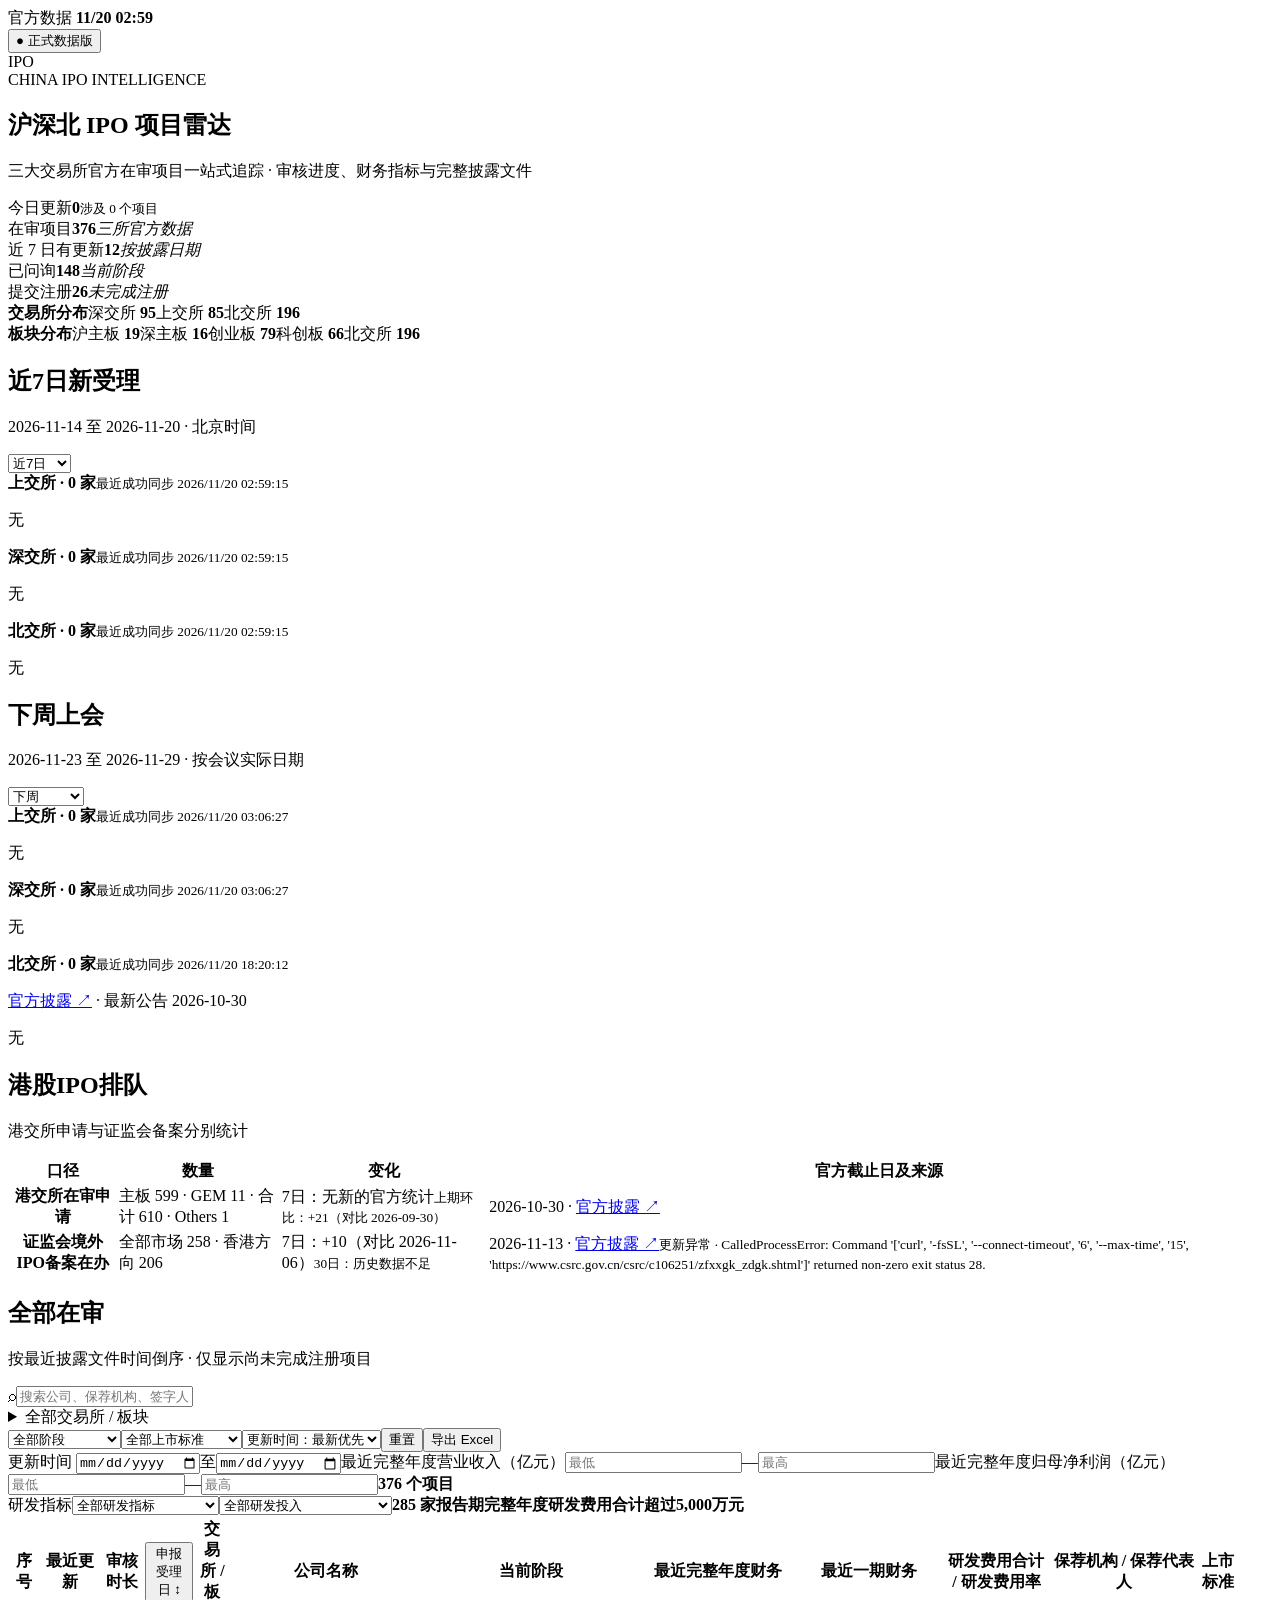
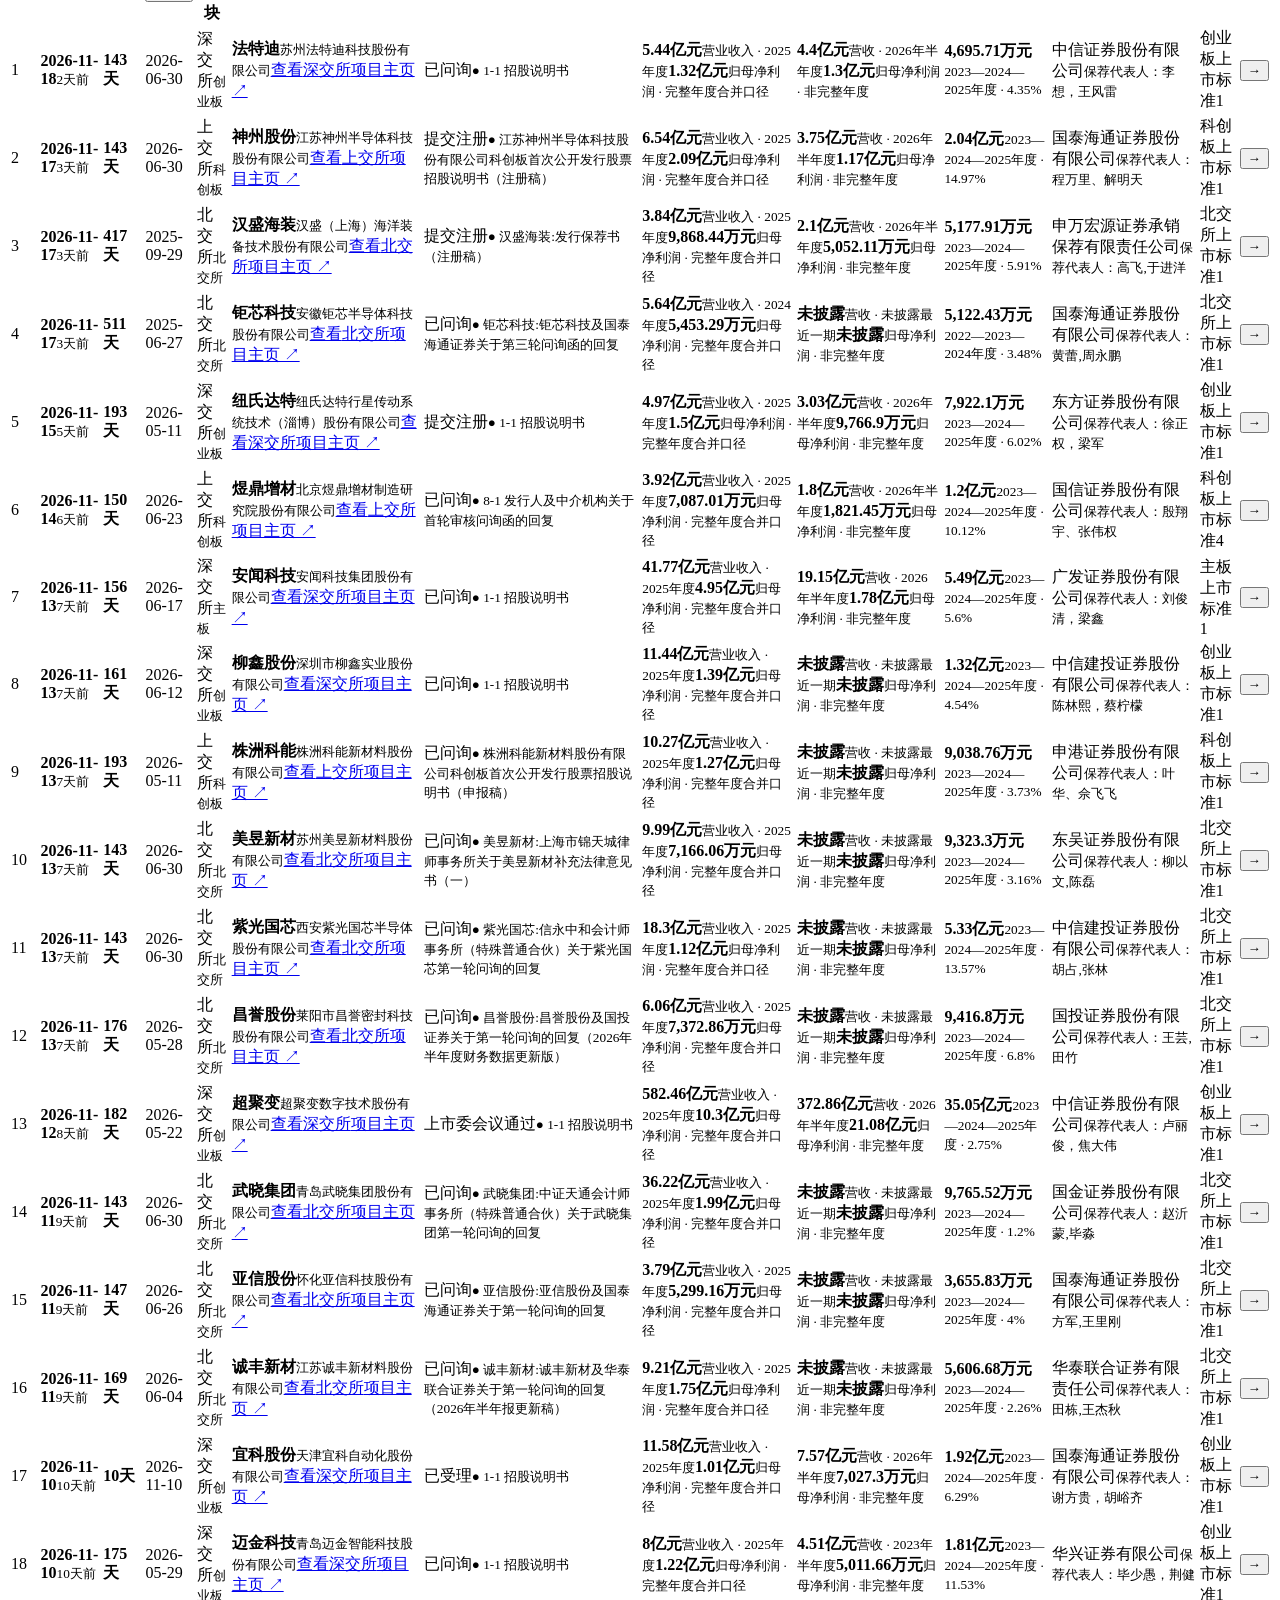
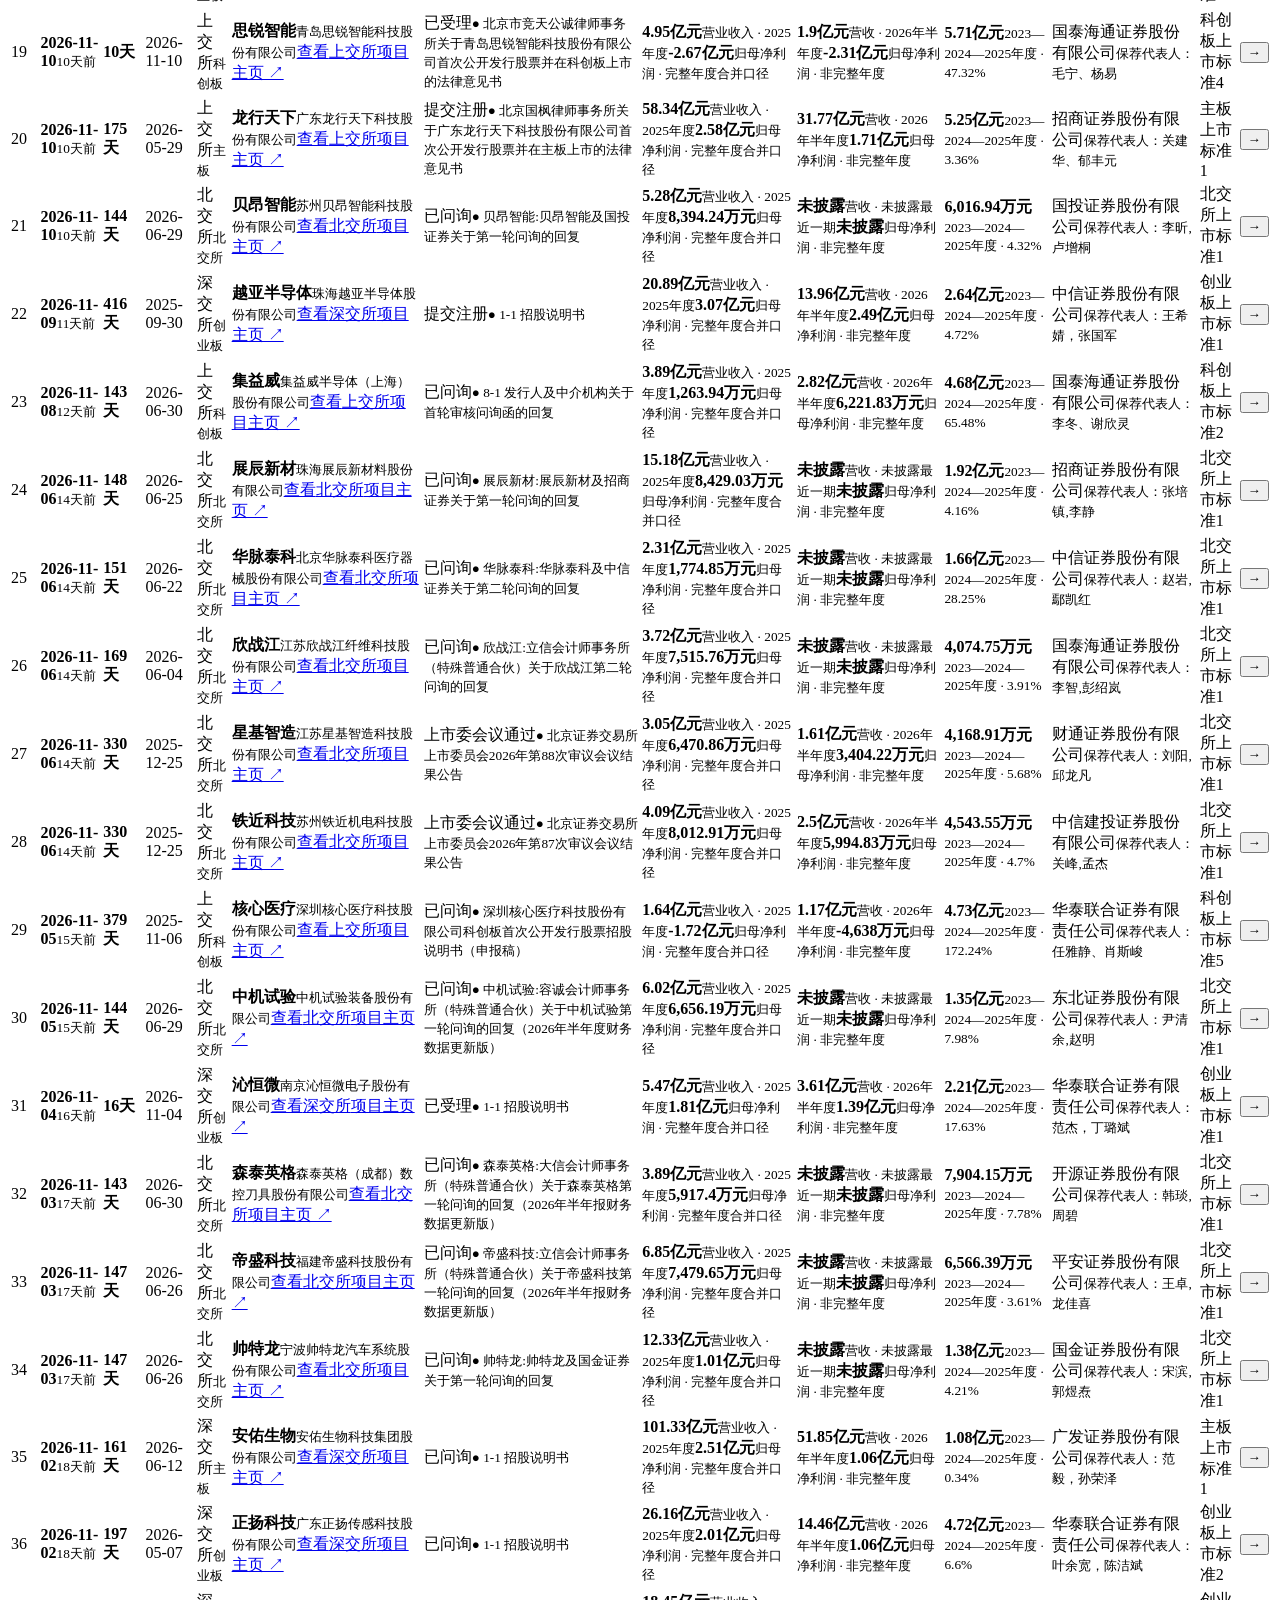
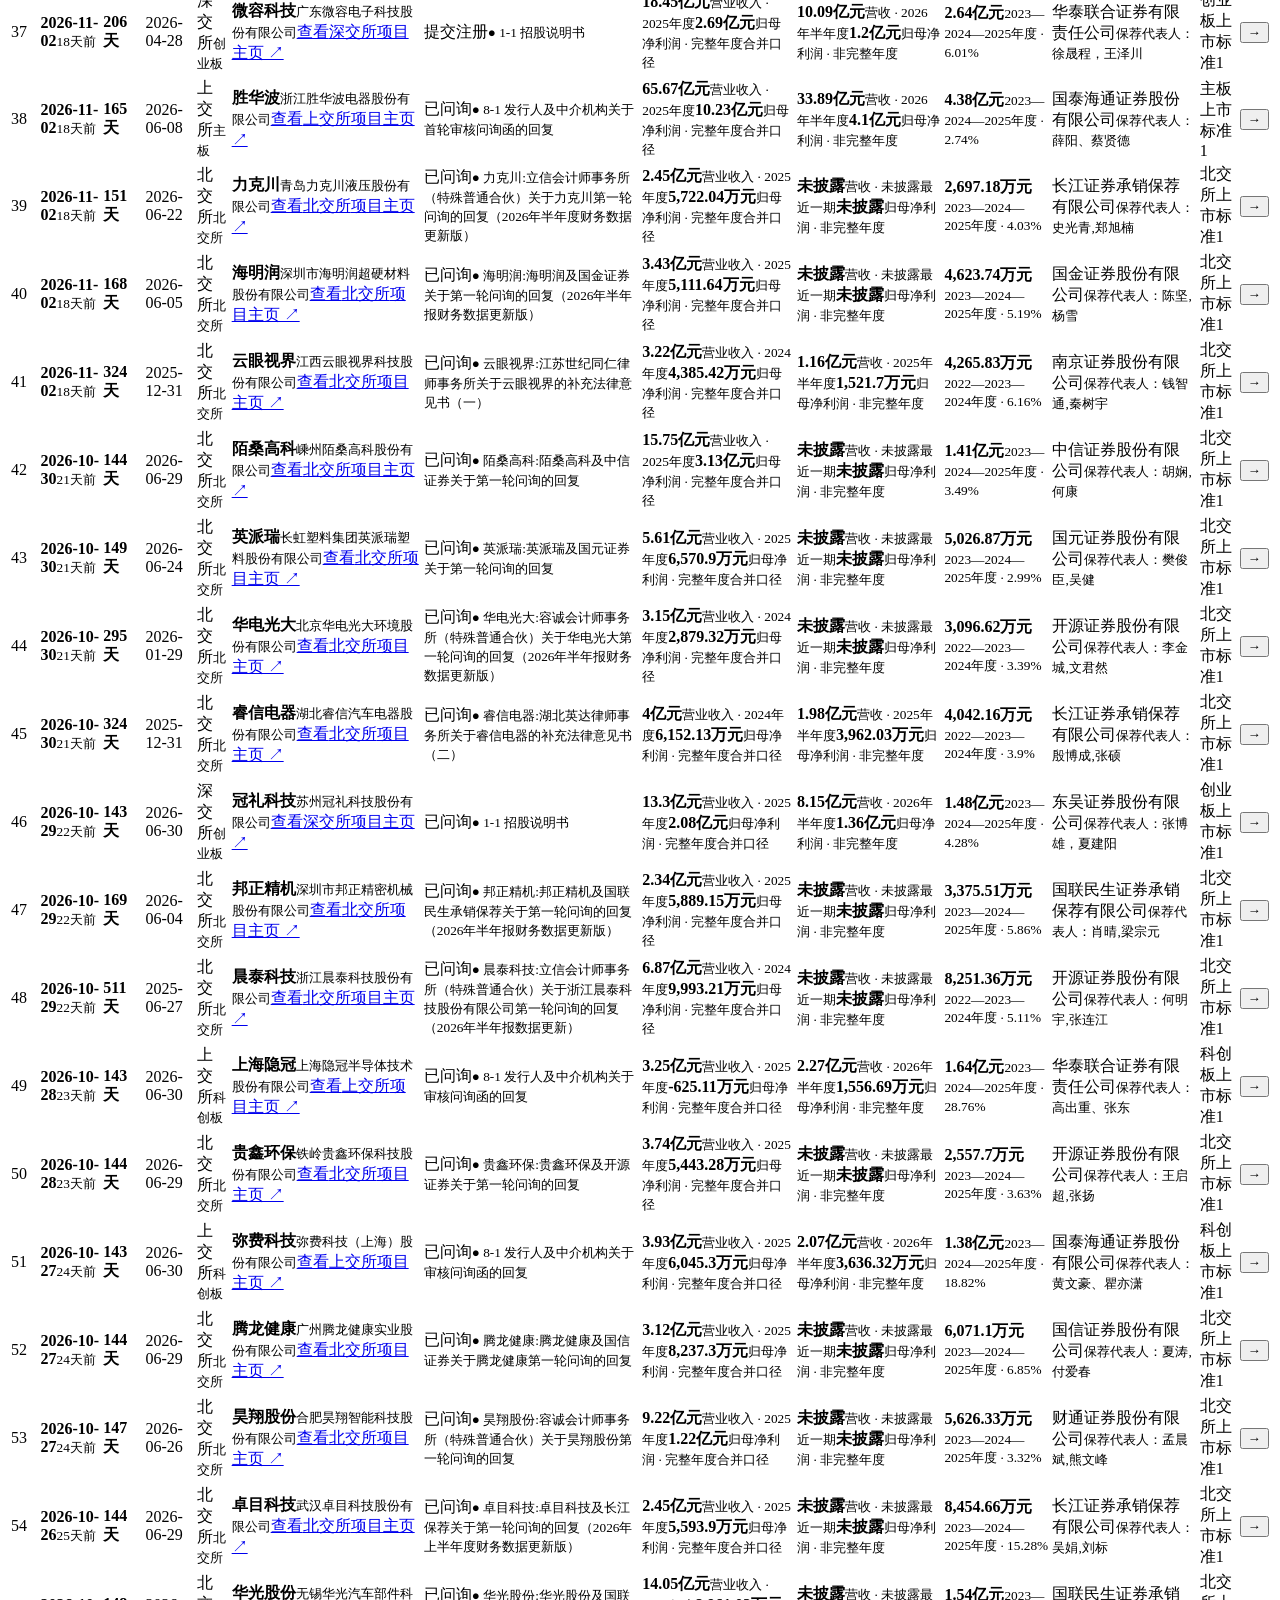
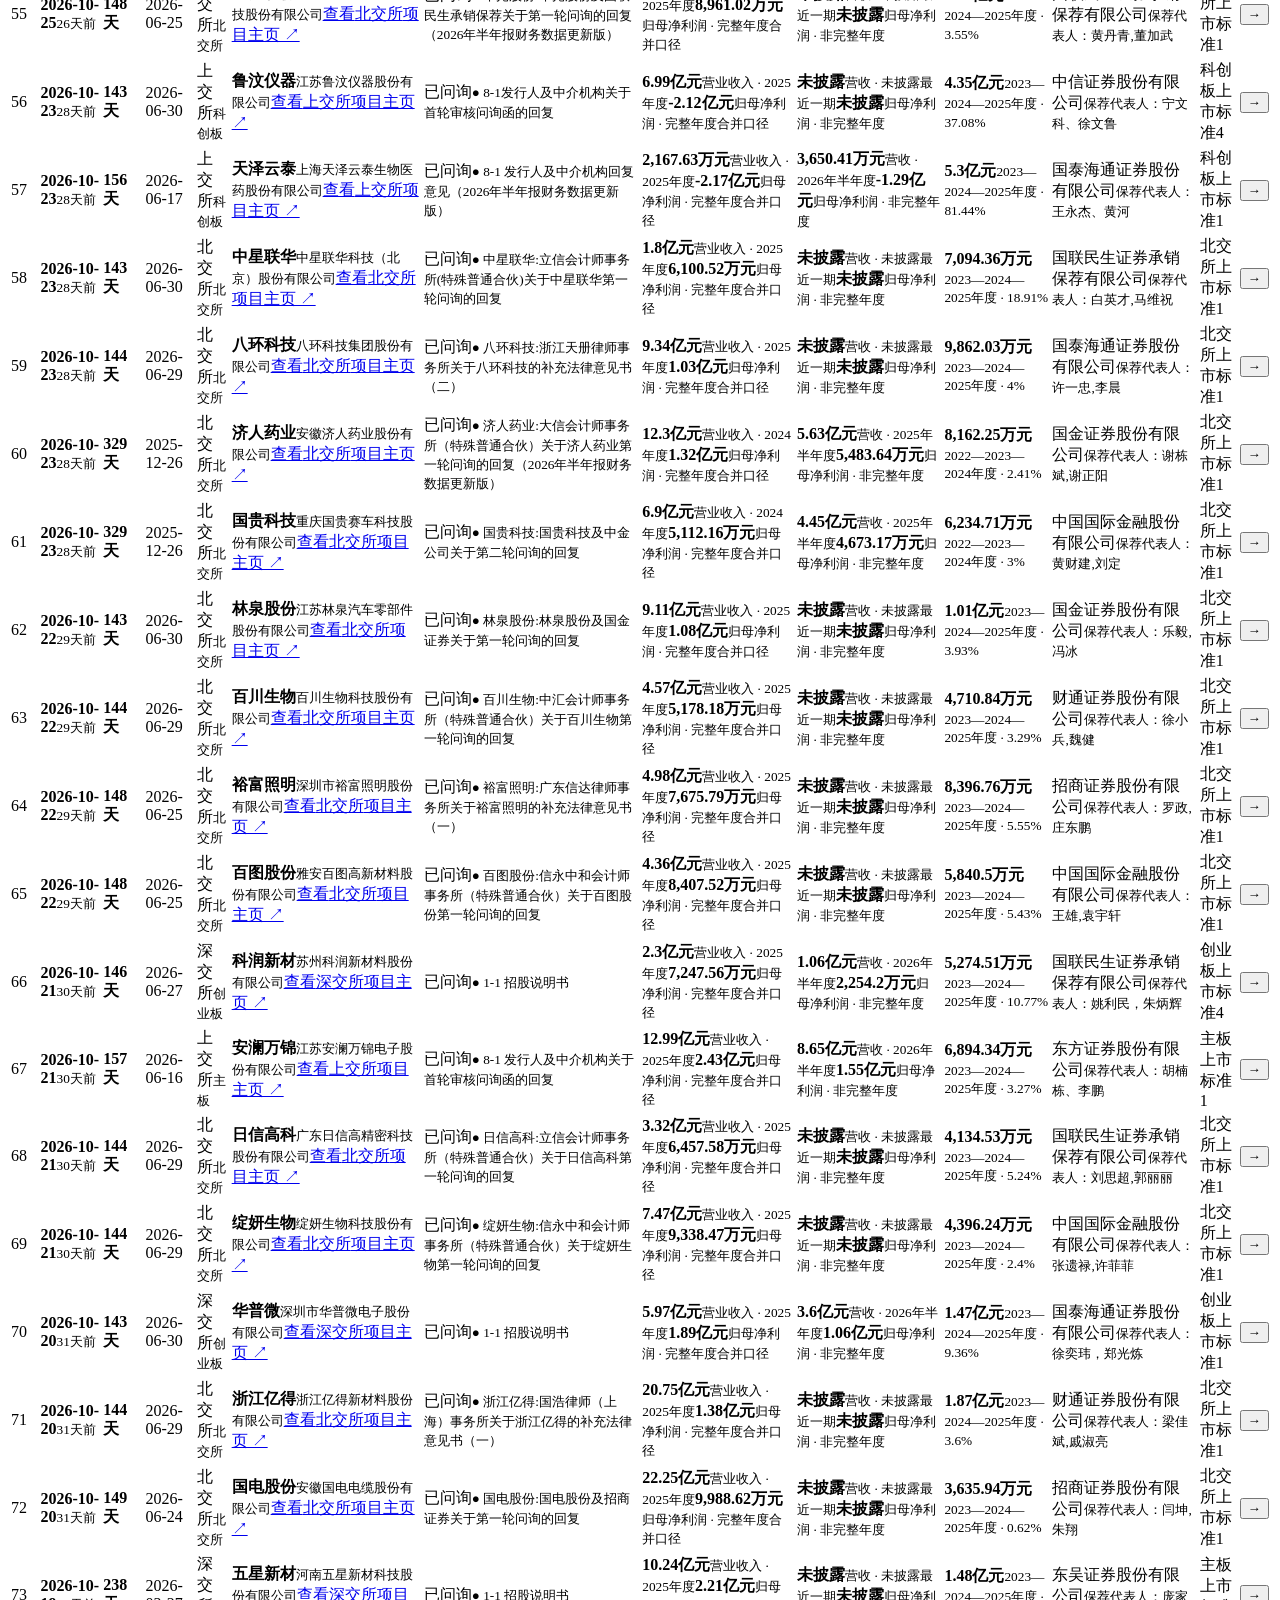
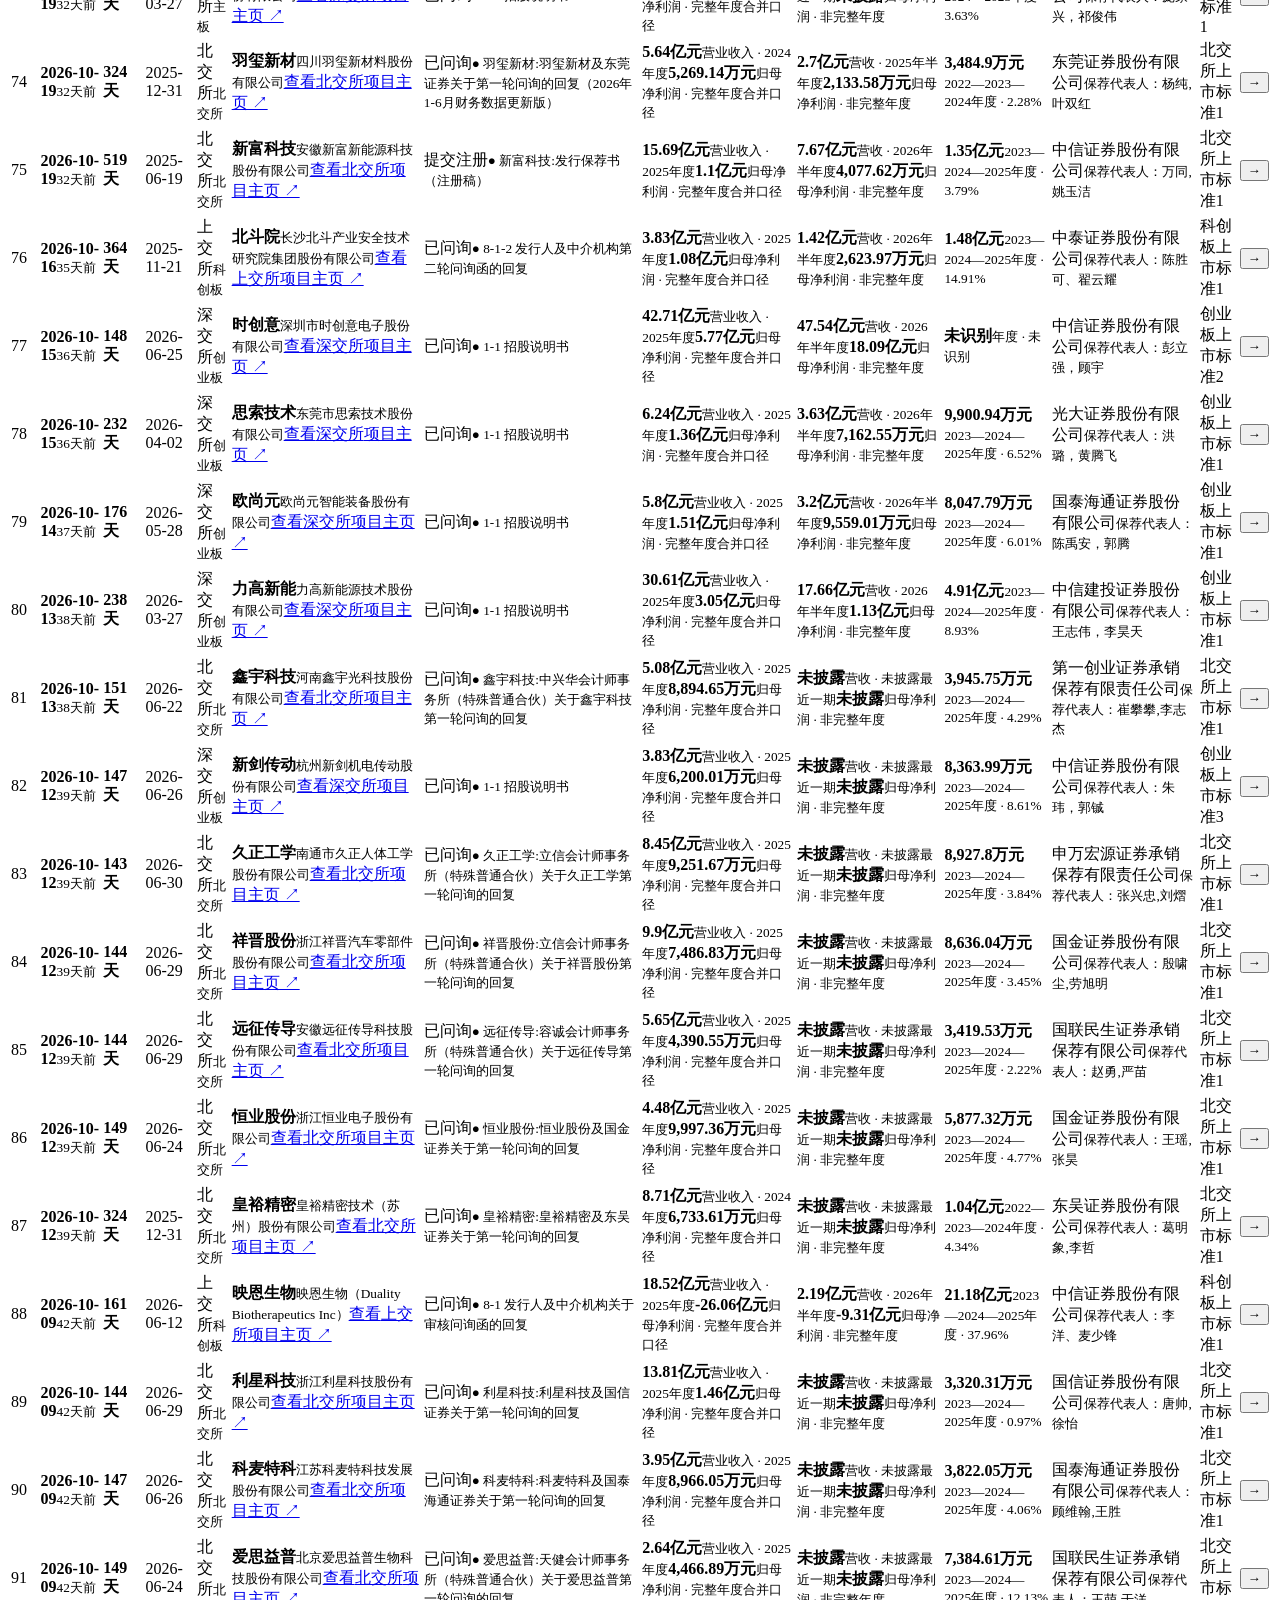
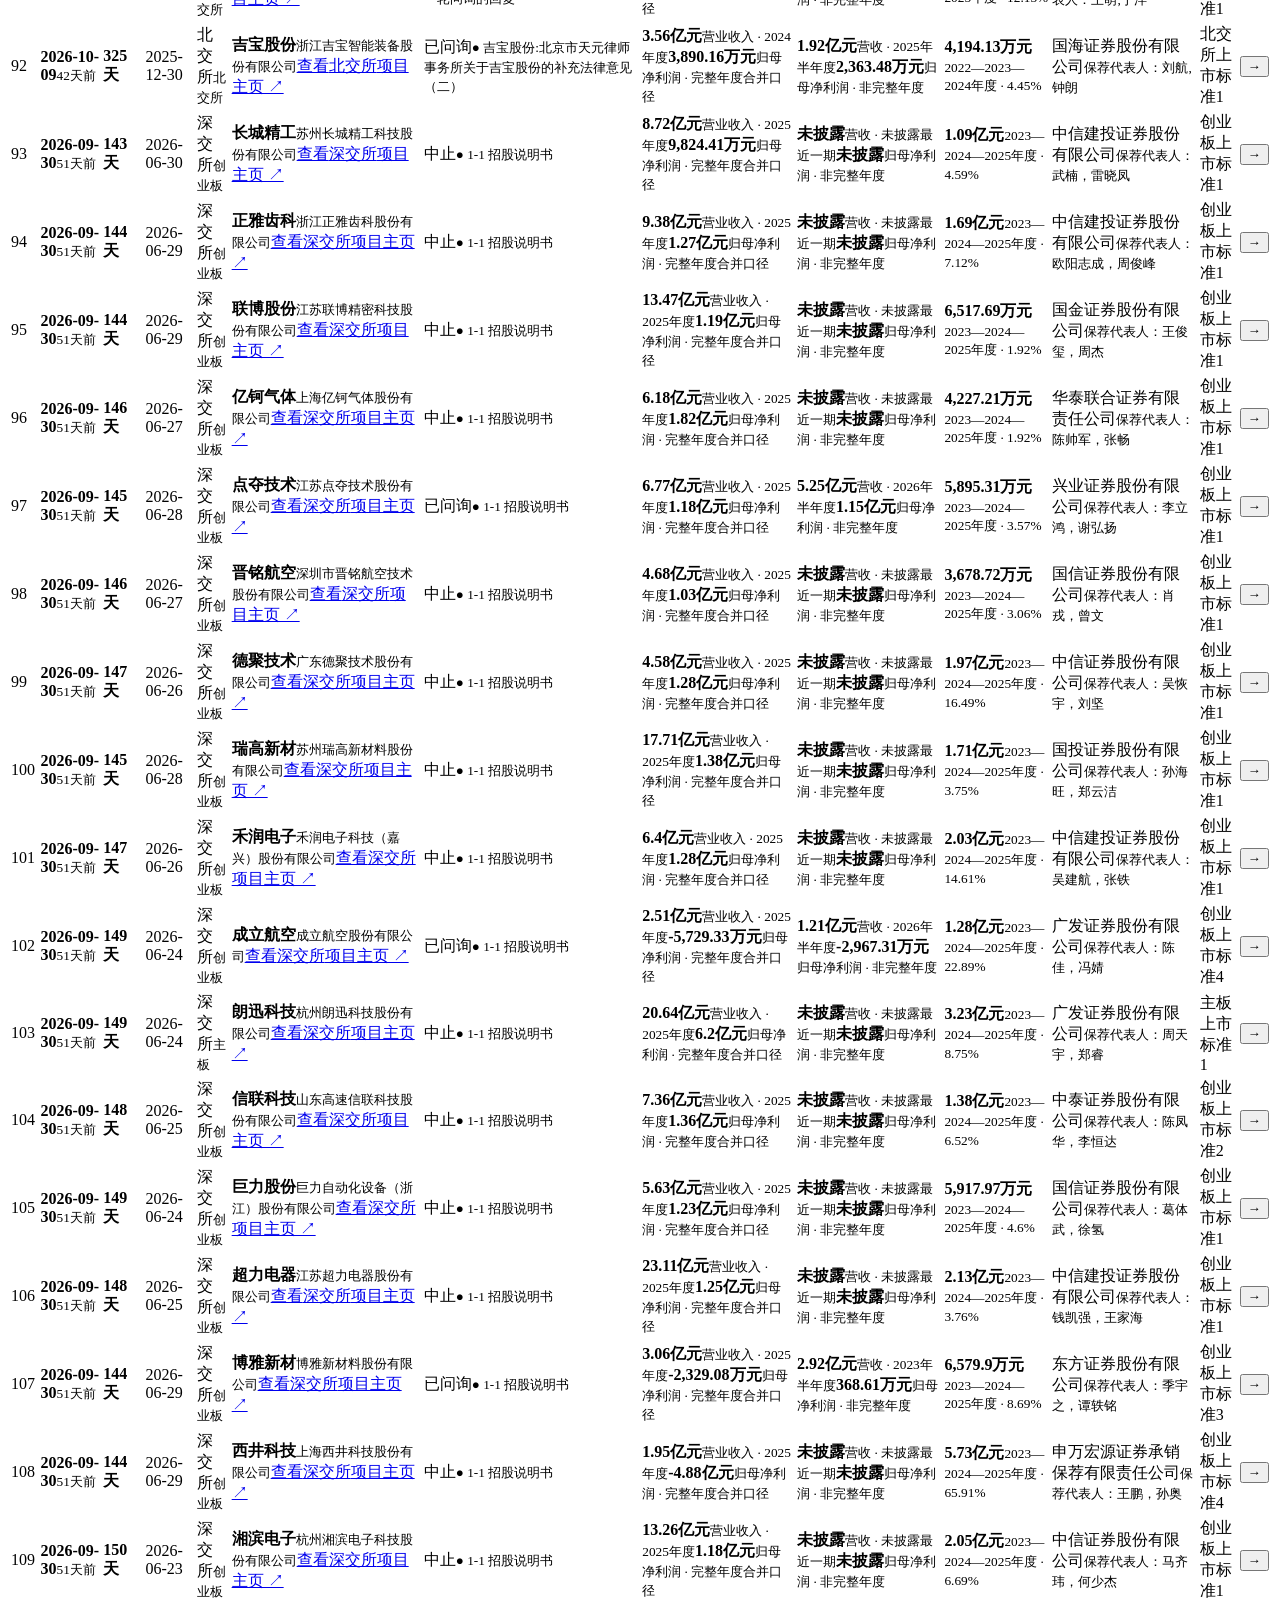
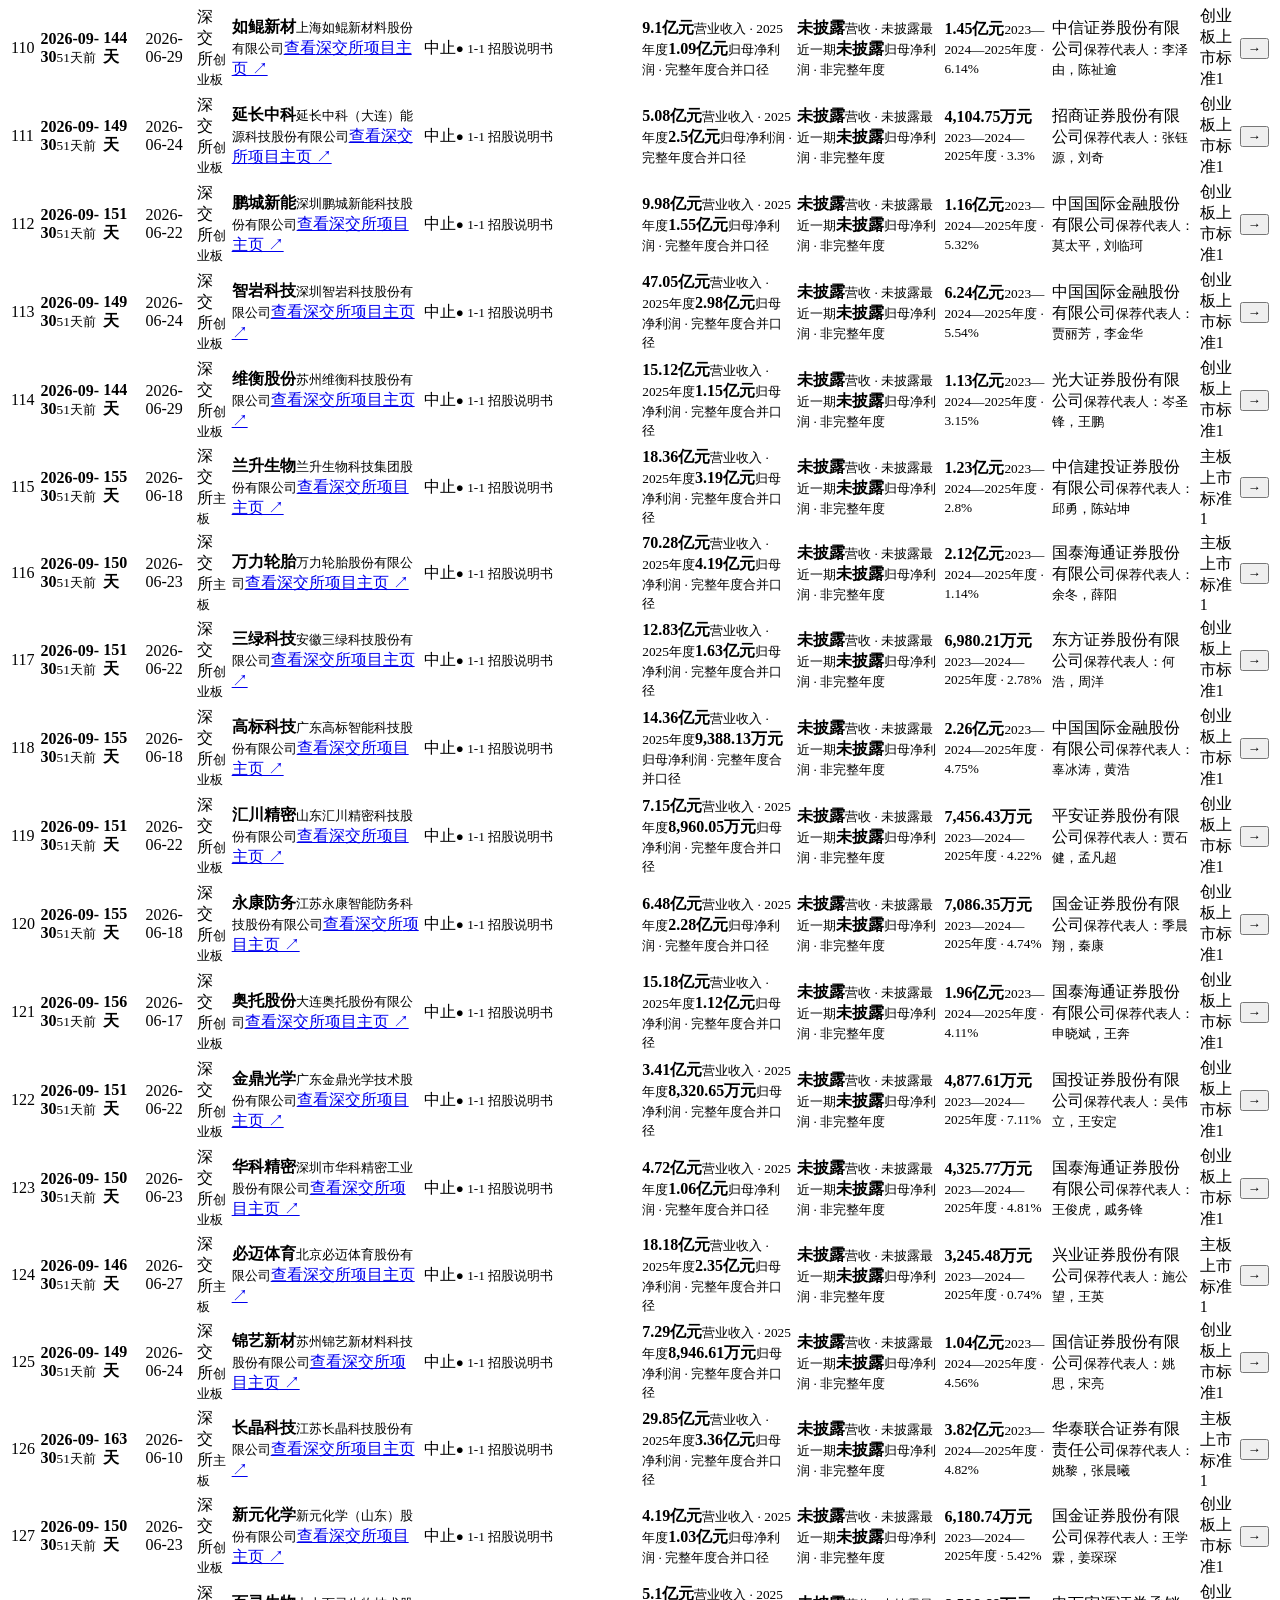
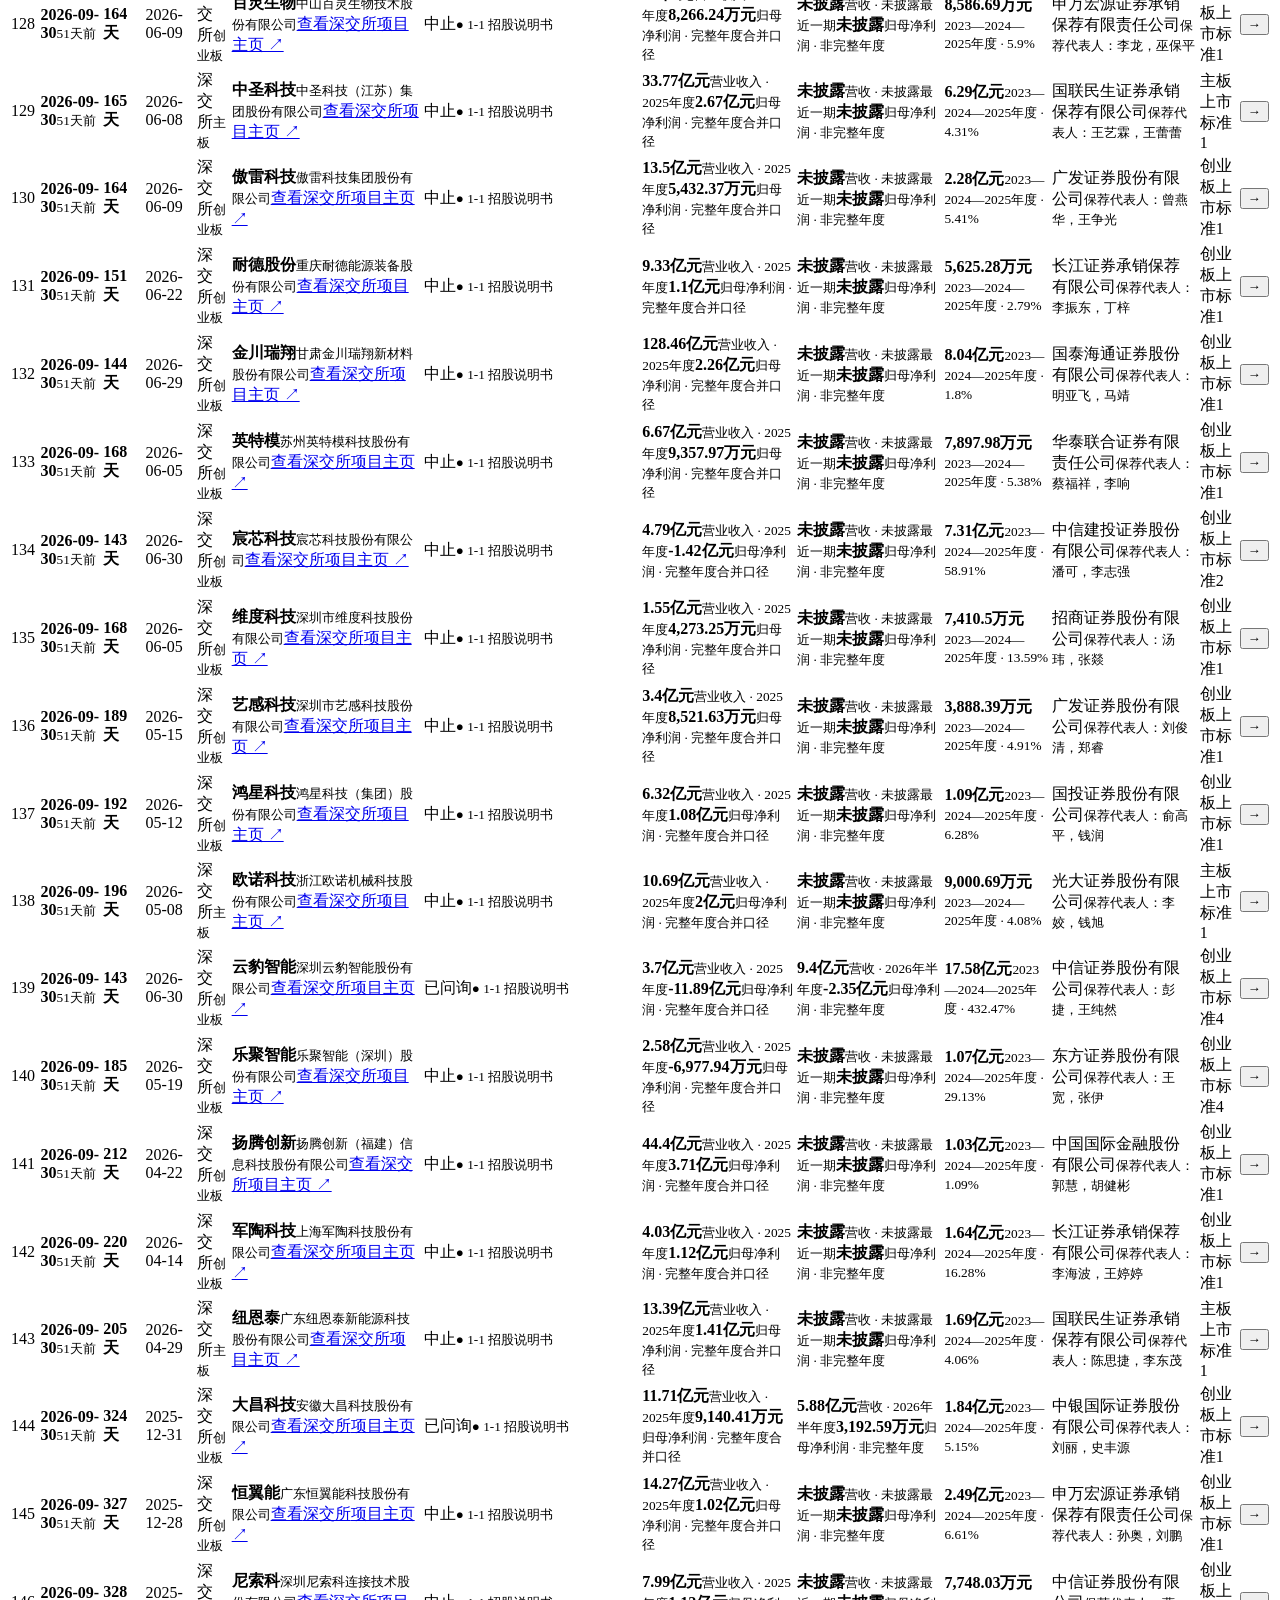
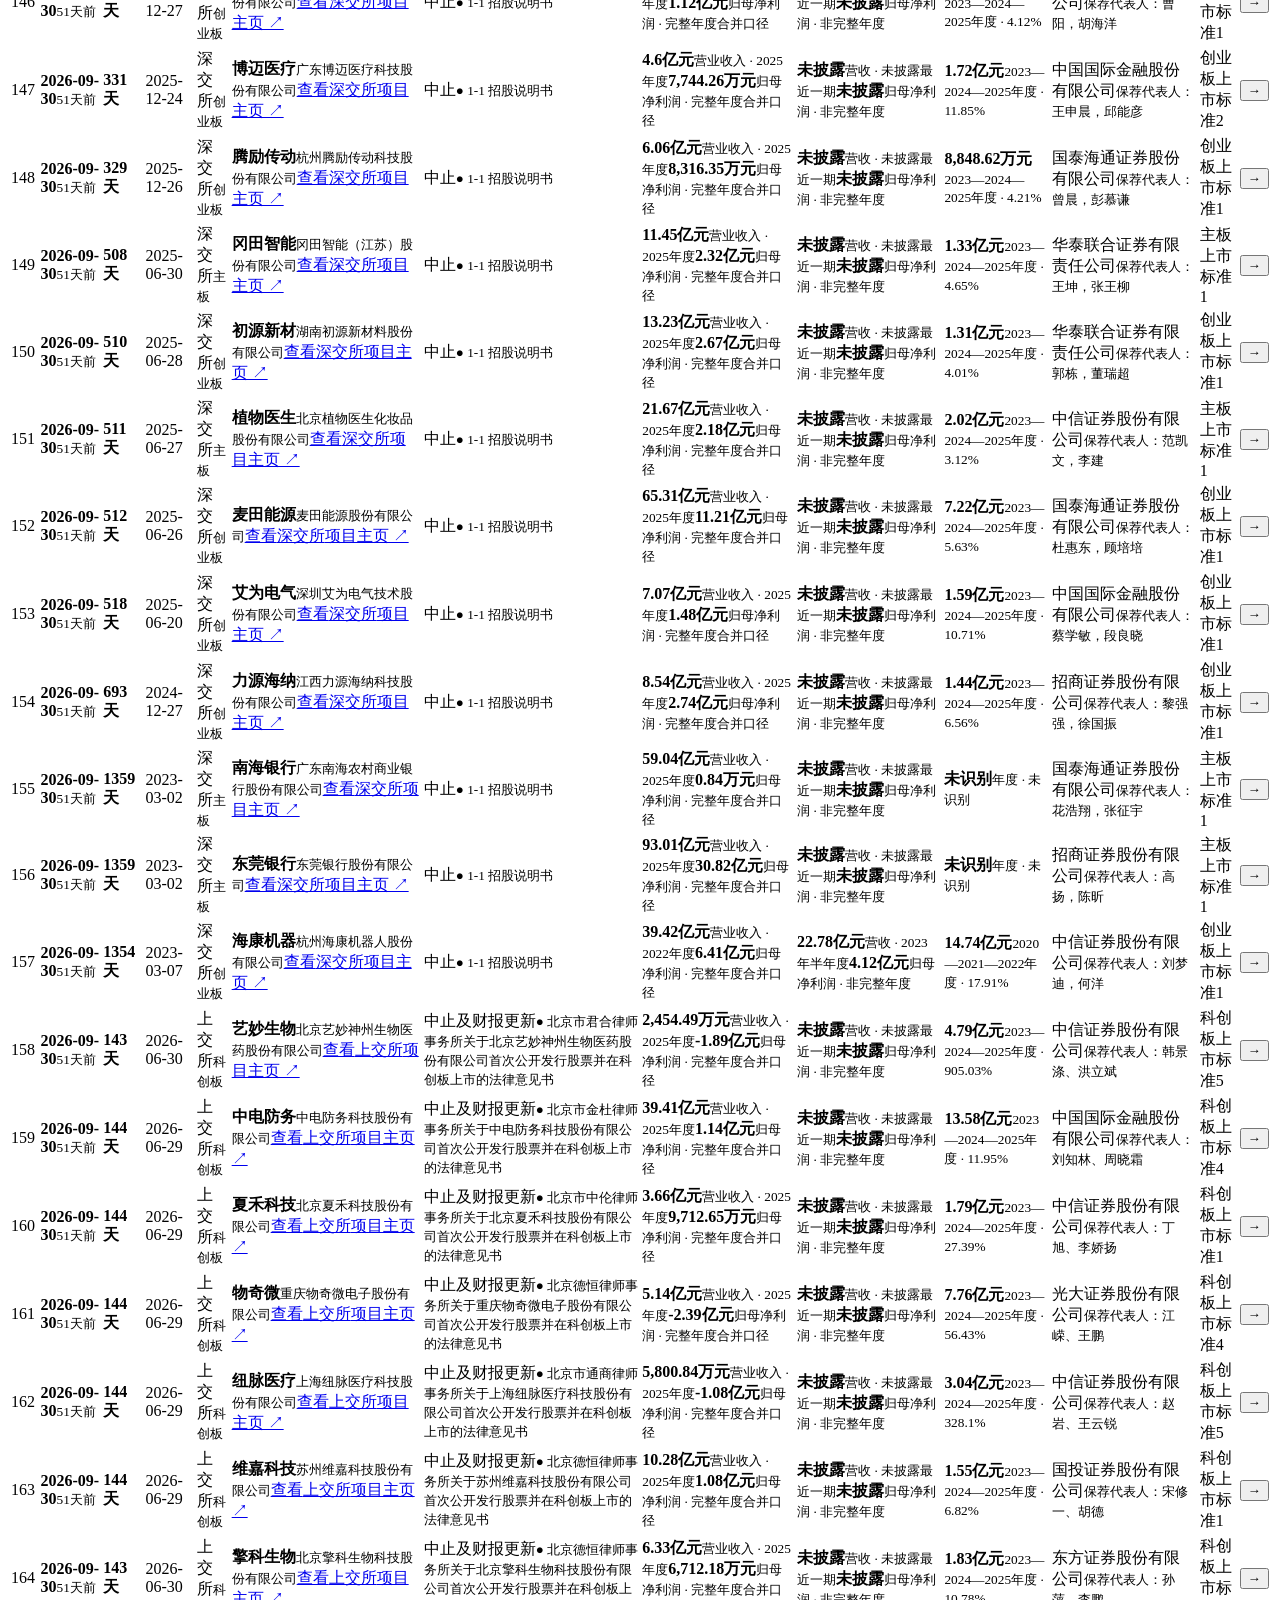
==== commit 23de91fc: "Publish IPO radar from bfa80da2a3b67ceac4f5ee9309dd4d371a8e99b4" ====
--- a/index.html
+++ b/index.html
@@ -1 +1 @@
-<!DOCTYPE html><html lang="zh-CN"><head><meta charSet="utf-8"/><meta name="viewport" content="width=device-width, initial-scale=1"/><link rel="stylesheet" href="/china-ipo-radar-web/_next/static/chunks/18bgn41nc0qb8.css" data-precedence="next"/><link rel="preload" as="script" fetchPriority="low" href="/china-ipo-radar-web/_next/static/chunks/10mluhc84.1ee.js"/><script src="/china-ipo-radar-web/_next/static/chunks/0u0~an7fptxin.js" async=""></script><script src="/china-ipo-radar-web/_next/static/chunks/0c_u0uom0kk-9.js" async=""></script><script src="/china-ipo-radar-web/_next/static/chunks/turbopack-01e33hz.j7wyr.js" async=""></script><script src="/china-ipo-radar-web/_next/static/chunks/0b-.ij0mqhtov.js" async=""></script><script src="/china-ipo-radar-web/_next/static/chunks/17f2ht9wo-phb.js" async=""></script><script src="/china-ipo-radar-web/_next/static/chunks/0j~x4dghv724a.js" async=""></script><title>沪深北 IPO 项目雷达</title><meta name="description" content="聚合沪深北三大交易所尚未完成注册的 IPO 项目、审核动态、财务数据、中介机构与原始披露文件。"/><meta name="robots" content="index, follow"/><meta property="og:title" content="沪深北 IPO 项目雷达"/><meta property="og:description" content="沪深北三大交易所尚未完成注册 IPO 项目的审核、财务与披露文件汇总。"/><meta property="og:type" content="website"/><meta name="twitter:card" content="summary"/><meta name="twitter:title" content="沪深北 IPO 项目雷达"/><meta name="twitter:description" content="沪深北三大交易所尚未完成注册 IPO 项目的审核、财务与披露文件汇总。"/><script src="/china-ipo-radar-web/_next/static/chunks/03~yq9q893hmn.js" noModule=""></script></head><body><div hidden=""><!--$--><!--/$--></div><main><header class="topbar"><div class="status"><span class="live-dot"></span> 官方数据 <strong>11/20 02:59</strong></div><button class="notify">● 正式数据版</button></header><section class="hero"><div class="hero-brand"><span class="brandmark">IPO</span><div><span class="eyebrow">CHINA IPO INTELLIGENCE</span><h1>沪深北 IPO 项目雷达</h1><p>三大交易所官方在审项目一站式追踪 · 审核进度、财务指标与完整披露文件</p></div></div><div class="update-card"><span>今日更新</span><strong>0</strong><small>涉及 <!-- -->0<!-- --> 个项目</small></div></section><section class="metrics"><div><span>在审项目</span><strong>376</strong><em>三所官方数据</em></div><div><span>近 7 日有更新</span><strong>12</strong><em>按披露日期</em></div><div><span>已问询</span><strong>148</strong><em>当前阶段</em></div><div><span>提交注册</span><strong>26</strong><em>未完成注册</em></div></section><section class="market-breakdown" aria-label="在审项目交易所与板块分布"><div class="breakdown-row exchange-breakdown"><b>交易所分布</b><span>深交所 <strong>95</strong></span><span>上交所 <strong>85</strong></span><span>北交所 <strong>196</strong></span></div><div class="breakdown-row board-breakdown"><b>板块分布</b><span>沪主板 <strong>19</strong></span><span>深主板 <strong>16</strong></span><span>创业板 <strong>79</strong></span><span>科创板 <strong>66</strong></span><span>北交所 <strong>196</strong></span></div></section><div class="monitor-panels"><section class="monitor-panel" aria-label="新受理"><header><div><h2>近<!-- -->7<!-- -->日新受理</h2><p>2026-11-14<!-- --> 至 <!-- -->2026-11-20<!-- --> · 北京时间</p></div><select aria-label="新受理范围"><option value="7" selected="">近7日</option><option value="30">近30日</option></select></header><div class="monitor-group"><div class="monitor-group-title"><strong>上交所<!-- --> · <!-- -->0 家</strong><small>最近成功同步 <!-- -->2026/11/20 02:59:15</small></div><p class="monitor-empty">所选范围暂无记录</p></div><div class="monitor-group"><div class="monitor-group-title"><strong>深交所<!-- --> · <!-- -->0 家</strong><small>最近成功同步 <!-- -->2026/11/20 02:59:15</small></div><p class="monitor-empty">所选范围暂无记录</p></div><div class="monitor-group"><div class="monitor-group-title"><strong>北交所<!-- --> · <!-- -->0 家</strong><small>最近成功同步 <!-- -->2026/11/20 02:59:15</small></div><p class="monitor-empty">所选范围暂无记录</p></div></section><section class="monitor-panel" aria-label="上市委会议"><header><div><h2>下周上会</h2><p>2026-11-23<!-- --> 至 <!-- -->2026-11-29<!-- --> · 按会议实际日期</p></div><select aria-label="上会日期范围"><option value="this">本周</option><option value="next" selected="">下周</option><option value="30">未来30天</option></select></header><div class="monitor-group"><div class="monitor-group-title"><strong>上交所<!-- --> · <!-- -->0 家</strong><small>最近成功同步 <!-- -->2026/11/20 03:06:27</small></div><p class="monitor-empty">所选范围暂无记录</p></div><div class="monitor-group"><div class="monitor-group-title"><strong>深交所<!-- --> · <!-- -->0 家</strong><small>最近成功同步 <!-- -->2026/11/20 03:06:27</small></div><p class="monitor-empty">所选范围暂无记录</p></div><div class="monitor-group"><div class="monitor-group-title"><strong>北交所<!-- --> · <!-- -->数量待核验</strong><small>最近成功同步 <!-- -->2026/11/10 08:50:52</small></div><p class="monitor-warning">更新异常 · <!-- -->curl: (22) The requested URL returned error: 403</p></div></section><section class="monitor-panel" aria-label="即将发行"><header><div><h2>即将发行</h2><p>发行安排与注册生效分别统计</p></div><select aria-label="发行类别"><option value="scheduled" selected="">发行已安排</option><option value="registered">注册生效待发行</option></select></header><div class="monitor-group"><div class="monitor-group-title"><strong>上交所<!-- --> · <!-- -->1 家</strong><small>最近成功同步 <!-- -->2026/11/20 03:06:27</small></div><div class="monitor-scroll"><table><thead><tr><th scope="col">发行人</th><th scope="col">交易所 / 板块</th><th scope="col">发行阶段</th><th scope="col">股票代码</th><th scope="col">申购日期</th><th scope="col">发行价（元）</th><th scope="col">上市日期</th><th scope="col">来源</th></tr></thead><tbody><tr><td>傲拓科技股份有限公司</td><td>上交所 / 科创板</td><td>发行已安排</td><td>688845</td><td>2026-11-23</td><td>18.1800</td><td>待公布</td><td><span><a href="https://www.sse.com.cn/ipo/bookbuilding/detail/index.shtml?securityCode=688845" target="_blank" rel="noopener noreferrer">官方披露 ↗</a></span></td></tr></tbody></table></div></div><div class="monitor-group"><div class="monitor-group-title"><strong>深交所<!-- --> · <!-- -->数量待核验</strong><small>最近成功同步 <!-- -->暂无</small></div><p class="monitor-warning">更新异常 · <!-- -->已核对注册及上市名录，发行安排仍需核验</p></div><div class="monitor-group"><div class="monitor-group-title"><strong>北交所<!-- --> · <!-- -->数量待核验</strong><small>最近成功同步 <!-- -->暂无</small></div><p class="monitor-warning">更新异常 · <!-- -->curl: (22) The requested URL returned error: 403</p></div></section><section class="monitor-panel" aria-label="港股IPO排队"><header><div><h2>港股IPO排队</h2><p>港交所申请与证监会备案分别统计</p></div></header><div class="monitor-scroll"><table><thead><tr><th scope="col">口径</th><th scope="col">数量</th><th scope="col">变化</th><th scope="col">官方截止日及来源</th></tr></thead><tbody><tr><th scope="row">港交所在审申请</th><td>主板 599 · GEM 11 · 合计 610 · Others 1</td><td>7日：无新的官方统计<small>上期环比：<!-- -->+21（对比 2026-09-30）</small></td><td>2026-10-30<!-- --> · <a href="https://www.hkex.com.hk/News/Market-Communications/2026/261030news?sc_lang=en" target="_blank" rel="noopener noreferrer">官方披露 ↗</a></td></tr><tr><th scope="row">证监会境外IPO备案在办</th><td>全部市场 258 · 香港方向 206</td><td>7日：<!-- -->+10（对比 2026-11-06）<small>30日：<!-- -->历史数据不足</small></td><td>2026-11-13<!-- --> · <a href="https://www.csrc.gov.cn/csrc/c106251/c7670804/content.shtml" target="_blank" rel="noopener noreferrer">官方披露 ↗</a><small class="monitor-warning">更新异常 · <!-- -->CalledProcessError: Command &#x27;[&#x27;curl&#x27;, &#x27;-fsSL&#x27;, &#x27;--connect-timeout&#x27;, &#x27;6&#x27;, &#x27;--max-time&#x27;, &#x27;15&#x27;, &#x27;https://www.csrc.gov.cn/csrc/c106251/zfxxgk_zdgk.shtml&#x27;]&#x27; returned non-zero exit status 28.</small></td></tr></tbody></table></div></section></div><section class="workspace"><div class="section-head"><div><h2>全部在审</h2><p>按最近披露文件时间倒序 · 仅显示尚未完成注册项目</p></div></div><div class="filters"><div class="search"><span>⌕</span><input placeholder="搜索公司、保荐机构、签字人、主营业务或产品" value=""/></div><details class="market-filter"><summary>全部交易所 / 板块</summary><div class="market-menu"><fieldset><legend>交易所</legend><label><input type="checkbox" checked=""/>深交所</label><label><input type="checkbox" checked=""/>上交所</label><label><input type="checkbox" checked=""/>北交所</label></fieldset><fieldset><legend>板块</legend><label><input type="checkbox" checked=""/>主板</label><label><input type="checkbox" checked=""/>创业板</label><label><input type="checkbox" checked=""/>科创板</label><label><input type="checkbox" checked=""/>北交所</label></fieldset></div></details><select><option selected="">全部阶段</option><option>已问询</option><option>提交注册</option><option>上市委会议通过</option><option>已受理</option><option>中止</option><option>中止及财报更新</option><option>中止审核</option></select><select><option selected="">全部上市标准</option><option>主板上市标准1</option><option>主板上市标准2</option><option>创业板上市标准1</option><option>创业板上市标准2</option><option>创业板上市标准3</option><option>创业板上市标准4</option><option>北交所上市标准1</option><option>北交所上市标准2</option><option>科创板上市标准1</option><option>科创板上市标准2</option><option>科创板上市标准4</option><option>科创板上市标准5</option></select><select><option selected="">更新时间：最新优先</option><option>更新时间：最早优先</option><option>申报受理日：新到旧</option><option>申报受理日：旧到新</option><option>营收：高到低</option><option>营收：低到高</option><option>利润：高到低</option><option>利润：低到高</option><option>研发费用：高到低</option><option>研发费用率：高到低</option></select><button class="ghost">重置</button><button class="export">导出 Excel</button></div><div class="advanced-filters"><label>更新时间 <input type="date" value=""/><span>至</span><input type="date" value=""/></label><label>最近完整年度营业收入（亿元）<input type="number" step="0.1" placeholder="最低" value=""/><span>—</span><input type="number" step="0.1" placeholder="最高" value=""/></label><label>最近完整年度归母净利润（亿元）<input type="number" step="0.1" placeholder="最低" value=""/><span>—</span><input type="number" step="0.1" placeholder="最高" value=""/></label><b>376<!-- --> 个项目</b></div><div class="research-filters"><span>研发指标</span><select><option selected="">全部研发指标</option><option>上市保荐书未单列</option><option>创业板研发指标标准1</option><option>创业板研发指标标准2</option><option>创业板研发指标标准3</option></select><select><option selected="">全部研发投入</option><option>三年合计超过5,000万元</option><option>三年合计不超过5,000万元</option></select><strong>285<!-- --> 家报告期完整年度研发费用合计超过5,000万元</strong></div><div class="table-wrap"><table><thead><tr><th>序号</th><th>最近更新</th><th>审核时长</th><th aria-sort="none"><button class="acceptance-sort">申报受理日 <!-- -->↕</button></th><th>交易所 / 板块</th><th>公司名称</th><th>当前阶段</th><th>最近完整年度财务</th><th>最近一期财务</th><th>研发费用合计 / 研发费用率</th><th>保荐机构 / 保荐代表人</th><th>上市标准</th><th></th></tr></thead><tbody><tr><td class="row-number">1</td><td class="date-cell"><b class="date">2026-11-18</b><small>2天前</small></td><td class="review-days-cell"><strong>143天</strong></td><td class="date-cell" title="">2026-06-30</td><td class="market-cell"><span class="exchange blue">深交所</span><small>创业板</small></td><td><strong>法特迪</strong><small>苏州法特迪科技股份有限公司</small><a class="company-link" href="https://www.szse.cn/listing/projectdynamic/ipo/detail/index.html?id=1004440" target="_blank" rel="noreferrer">查看<!-- -->深交所<!-- -->项目主页 ↗</a></td><td><span class="stage">已问询</span><small class="alert">● <!-- -->1-1 招股说明书</small></td><td class="annual-cell"><strong>5.44亿元</strong><small>营业收入 · <!-- -->2025<!-- -->年度</small><b>1.32亿元</b><small>归母净利润 · 完整年度合并口径</small></td><td class="period-cell"><strong>4.4亿元</strong><small>营收 · <!-- -->2026年半年度</small><b>1.3亿元</b><small>归母净利润 · 非完整年度</small></td><td><strong>4,695.71万元</strong><small>2023—2024—2025<!-- -->年度 · <!-- -->4.35%</small></td><td><span>中信证券股份有限公司</span><small>保荐代表人：<!-- -->李想，王风雷</small></td><td><span class="standard-code">创业板上市标准1</span></td><td><button class="arrow" aria-label="查看法特迪详情">→</button></td></tr><tr><td class="row-number">2</td><td class="date-cell"><b class="date">2026-11-17</b><small>3天前</small></td><td class="review-days-cell"><strong>143天</strong></td><td class="date-cell" title="">2026-06-30</td><td class="market-cell"><span class="exchange red">上交所</span><small>科创板</small></td><td><strong>神州股份</strong><small>江苏神州半导体科技股份有限公司</small><a class="company-link" href="https://www.sse.com.cn/listing/renewal/ipo/index_listing_detail.shtml?auditId=2191" target="_blank" rel="noreferrer">查看<!-- -->上交所<!-- -->项目主页 ↗</a></td><td><span class="stage">提交注册</span><small class="alert">● <!-- -->江苏神州半导体科技股份有限公司科创板首次公开发行股票招股说明书（注册稿）</small></td><td class="annual-cell"><strong>6.54亿元</strong><small>营业收入 · <!-- -->2025<!-- -->年度</small><b>2.09亿元</b><small>归母净利润 · 完整年度合并口径</small></td><td class="period-cell"><strong>3.75亿元</strong><small>营收 · <!-- -->2026年半年度</small><b>1.17亿元</b><small>归母净利润 · 非完整年度</small></td><td><strong>2.04亿元</strong><small>2023—2024—2025<!-- -->年度 · <!-- -->14.97%</small></td><td><span>国泰海通证券股份有限公司</span><small>保荐代表人：<!-- -->程万里、解明天</small></td><td><span class="standard-code">科创板上市标准1</span></td><td><button class="arrow" aria-label="查看神州股份详情">→</button></td></tr><tr><td class="row-number">3</td><td class="date-cell"><b class="date">2026-11-17</b><small>3天前</small></td><td class="review-days-cell"><strong>417天</strong></td><td class="date-cell" title="">2025-09-29</td><td class="market-cell"><span class="exchange teal">北交所</span><small>北交所</small></td><td><strong>汉盛海装</strong><small>汉盛（上海）海洋装备技术股份有限公司</small><a class="company-link" href="https://www.bse.cn/audit/project_news_detail.html?id=713" target="_blank" rel="noreferrer">查看<!-- -->北交所<!-- -->项目主页 ↗</a></td><td><span class="stage">提交注册</span><small class="alert">● <!-- -->汉盛海装:发行保荐书（注册稿）</small></td><td class="annual-cell"><strong>3.84亿元</strong><small>营业收入 · <!-- -->2025<!-- -->年度</small><b>9,868.44万元</b><small>归母净利润 · 完整年度合并口径</small></td><td class="period-cell"><strong>2.1亿元</strong><small>营收 · <!-- -->2026年半年度</small><b>5,052.11万元</b><small>归母净利润 · 非完整年度</small></td><td><strong>5,177.91万元</strong><small>2023—2024—2025<!-- -->年度 · <!-- -->5.91%</small></td><td><span>申万宏源证券承销保荐有限责任公司</span><small>保荐代表人：<!-- -->高飞,于进洋</small></td><td><span class="standard-code">北交所上市标准1</span></td><td><button class="arrow" aria-label="查看汉盛海装详情">→</button></td></tr><tr><td class="row-number">4</td><td class="date-cell"><b class="date">2026-11-17</b><small>3天前</small></td><td class="review-days-cell"><strong>511天</strong></td><td class="date-cell" title="">2025-06-27</td><td class="market-cell"><span class="exchange teal">北交所</span><small>北交所</small></td><td><strong>钜芯科技</strong><small>安徽钜芯半导体科技股份有限公司</small><a class="company-link" href="https://www.bse.cn/audit/project_news_detail.html?id=669" target="_blank" rel="noreferrer">查看<!-- -->北交所<!-- -->项目主页 ↗</a></td><td><span class="stage">已问询</span><small class="alert">● <!-- -->钜芯科技:钜芯科技及国泰海通证券关于第三轮问询函的回复</small></td><td class="annual-cell"><strong>5.64亿元</strong><small>营业收入 · <!-- -->2024<!-- -->年度</small><b>5,453.29万元</b><small>归母净利润 · 完整年度合并口径</small></td><td class="period-cell"><strong>未披露</strong><small>营收 · <!-- -->未披露最近一期</small><b>未披露</b><small>归母净利润 · 非完整年度</small></td><td><strong>5,122.43万元</strong><small>2022—2023—2024<!-- -->年度 · <!-- -->3.48%</small></td><td><span>国泰海通证券股份有限公司</span><small>保荐代表人：<!-- -->黄蕾,周永鹏</small></td><td><span class="standard-code">北交所上市标准1</span></td><td><button class="arrow" aria-label="查看钜芯科技详情">→</button></td></tr><tr><td class="row-number">5</td><td class="date-cell"><b class="date">2026-11-15</b><small>5天前</small></td><td class="review-days-cell"><strong>193天</strong></td><td class="date-cell" title="">2026-05-11</td><td class="market-cell"><span class="exchange blue">深交所</span><small>创业板</small></td><td><strong>纽氏达特</strong><small>纽氏达特行星传动系统技术（淄博）股份有限公司</small><a class="company-link" href="https://www.szse.cn/listing/projectdynamic/ipo/detail/index.html?id=1004375" target="_blank" rel="noreferrer">查看<!-- -->深交所<!-- -->项目主页 ↗</a></td><td><span class="stage">提交注册</span><small class="alert">● <!-- -->1-1 招股说明书</small></td><td class="annual-cell"><strong>4.97亿元</strong><small>营业收入 · <!-- -->2025<!-- -->年度</small><b>1.5亿元</b><small>归母净利润 · 完整年度合并口径</small></td><td class="period-cell"><strong>3.03亿元</strong><small>营收 · <!-- -->2026年半年度</small><b>9,766.9万元</b><small>归母净利润 · 非完整年度</small></td><td><strong>7,922.1万元</strong><small>2023—2024—2025<!-- -->年度 · <!-- -->6.02%</small></td><td><span>东方证券股份有限公司</span><small>保荐代表人：<!-- -->徐正权，梁军</small></td><td><span class="standard-code">创业板上市标准1</span></td><td><button class="arrow" aria-label="查看纽氏达特详情">→</button></td></tr><tr><td class="row-number">6</td><td class="date-cell"><b class="date">2026-11-14</b><small>6天前</small></td><td class="review-days-cell"><strong>150天</strong></td><td class="date-cell" title="">2026-06-23</td><td class="market-cell"><span class="exchange red">上交所</span><small>科创板</small></td><td><strong>煜鼎增材</strong><small>北京煜鼎增材制造研究院股份有限公司</small><a class="company-link" href="https://www.sse.com.cn/listing/renewal/ipo/index_listing_detail.shtml?auditId=2203" target="_blank" rel="noreferrer">查看<!-- -->上交所<!-- -->项目主页 ↗</a></td><td><span class="stage">已问询</span><small class="alert">● <!-- -->8-1 发行人及中介机构关于首轮审核问询函的回复</small></td><td class="annual-cell"><strong>3.92亿元</strong><small>营业收入 · <!-- -->2025<!-- -->年度</small><b>7,087.01万元</b><small>归母净利润 · 完整年度合并口径</small></td><td class="period-cell"><strong>1.8亿元</strong><small>营收 · <!-- -->2026年半年度</small><b>1,821.45万元</b><small>归母净利润 · 非完整年度</small></td><td><strong>1.2亿元</strong><small>2023—2024—2025<!-- -->年度 · <!-- -->10.12%</small></td><td><span>国信证券股份有限公司</span><small>保荐代表人：<!-- -->殷翔宇、张伟权</small></td><td><span class="standard-code">科创板上市标准4</span></td><td><button class="arrow" aria-label="查看煜鼎增材详情">→</button></td></tr><tr><td class="row-number">7</td><td class="date-cell"><b class="date">2026-11-13</b><small>7天前</small></td><td class="review-days-cell"><strong>156天</strong></td><td class="date-cell" title="">2026-06-17</td><td class="market-cell"><span class="exchange blue">深交所</span><small>主板</small></td><td><strong>安闻科技</strong><small>安闻科技集团股份有限公司</small><a class="company-link" href="https://www.szse.cn/listing/projectdynamic/ipo/detail/index.html?id=1004544" target="_blank" rel="noreferrer">查看<!-- -->深交所<!-- -->项目主页 ↗</a></td><td><span class="stage">已问询</span><small class="alert">● <!-- -->1-1 招股说明书</small></td><td class="annual-cell"><strong>41.77亿元</strong><small>营业收入 · <!-- -->2025<!-- -->年度</small><b>4.95亿元</b><small>归母净利润 · 完整年度合并口径</small></td><td class="period-cell"><strong>19.15亿元</strong><small>营收 · <!-- -->2026年半年度</small><b>1.78亿元</b><small>归母净利润 · 非完整年度</small></td><td><strong>5.49亿元</strong><small>2023—2024—2025<!-- -->年度 · <!-- -->5.6%</small></td><td><span>广发证券股份有限公司</span><small>保荐代表人：<!-- -->刘俊清，梁鑫</small></td><td><span class="standard-code">主板上市标准1</span></td><td><button class="arrow" aria-label="查看安闻科技详情">→</button></td></tr><tr><td class="row-number">8</td><td class="date-cell"><b class="date">2026-11-13</b><small>7天前</small></td><td class="review-days-cell"><strong>161天</strong></td><td class="date-cell" title="">2026-06-12</td><td class="market-cell"><span class="exchange blue">深交所</span><small>创业板</small></td><td><strong>柳鑫股份</strong><small>深圳市柳鑫实业股份有限公司</small><a class="company-link" href="https://www.szse.cn/listing/projectdynamic/ipo/detail/index.html?id=1004431" target="_blank" rel="noreferrer">查看<!-- -->深交所<!-- -->项目主页 ↗</a></td><td><span class="stage">已问询</span><small class="alert">● <!-- -->1-1 招股说明书</small></td><td class="annual-cell"><strong>11.44亿元</strong><small>营业收入 · <!-- -->2025<!-- -->年度</small><b>1.39亿元</b><small>归母净利润 · 完整年度合并口径</small></td><td class="period-cell"><strong>未披露</strong><small>营收 · <!-- -->未披露最近一期</small><b>未披露</b><small>归母净利润 · 非完整年度</small></td><td><strong>1.32亿元</strong><small>2023—2024—2025<!-- -->年度 · <!-- -->4.54%</small></td><td><span>中信建投证券股份有限公司</span><small>保荐代表人：<!-- -->陈林熙，蔡柠檬</small></td><td><span class="standard-code">创业板上市标准1</span></td><td><button class="arrow" aria-label="查看柳鑫股份详情">→</button></td></tr><tr><td class="row-number">9</td><td class="date-cell"><b class="date">2026-11-13</b><small>7天前</small></td><td class="review-days-cell"><strong>193天</strong></td><td class="date-cell" title="">2026-05-11</td><td class="market-cell"><span class="exchange red">上交所</span><small>科创板</small></td><td><strong>株洲科能</strong><small>株洲科能新材料股份有限公司</small><a class="company-link" href="https://www.sse.com.cn/listing/renewal/ipo/index_listing_detail.shtml?auditId=2186" target="_blank" rel="noreferrer">查看<!-- -->上交所<!-- -->项目主页 ↗</a></td><td><span class="stage">已问询</span><small class="alert">● <!-- -->株洲科能新材料股份有限公司科创板首次公开发行股票招股说明书（申报稿）</small></td><td class="annual-cell"><strong>10.27亿元</strong><small>营业收入 · <!-- -->2025<!-- -->年度</small><b>1.27亿元</b><small>归母净利润 · 完整年度合并口径</small></td><td class="period-cell"><strong>未披露</strong><small>营收 · <!-- -->未披露最近一期</small><b>未披露</b><small>归母净利润 · 非完整年度</small></td><td><strong>9,038.76万元</strong><small>2023—2024—2025<!-- -->年度 · <!-- -->3.73%</small></td><td><span>申港证券股份有限公司</span><small>保荐代表人：<!-- -->叶华、佘飞飞</small></td><td><span class="standard-code">科创板上市标准1</span></td><td><button class="arrow" aria-label="查看株洲科能详情">→</button></td></tr><tr><td class="row-number">10</td><td class="date-cell"><b class="date">2026-11-13</b><small>7天前</small></td><td class="review-days-cell"><strong>143天</strong></td><td class="date-cell" title="">2026-06-30</td><td class="market-cell"><span class="exchange teal">北交所</span><small>北交所</small></td><td><strong>美昱新材</strong><small>苏州美昱新材料股份有限公司</small><a class="company-link" href="https://www.bse.cn/audit/project_news_detail.html?id=864" target="_blank" rel="noreferrer">查看<!-- -->北交所<!-- -->项目主页 ↗</a></td><td><span class="stage">已问询</span><small class="alert">● <!-- -->美昱新材:上海市锦天城律师事务所关于美昱新材补充法律意见书（一）</small></td><td class="annual-cell"><strong>9.99亿元</strong><small>营业收入 · <!-- -->2025<!-- -->年度</small><b>7,166.06万元</b><small>归母净利润 · 完整年度合并口径</small></td><td class="period-cell"><strong>未披露</strong><small>营收 · <!-- -->未披露最近一期</small><b>未披露</b><small>归母净利润 · 非完整年度</small></td><td><strong>9,323.3万元</strong><small>2023—2024—2025<!-- -->年度 · <!-- -->3.16%</small></td><td><span>东吴证券股份有限公司</span><small>保荐代表人：<!-- -->柳以文,陈磊</small></td><td><span class="standard-code">北交所上市标准1</span></td><td><button class="arrow" aria-label="查看美昱新材详情">→</button></td></tr><tr><td class="row-number">11</td><td class="date-cell"><b class="date">2026-11-13</b><small>7天前</small></td><td class="review-days-cell"><strong>143天</strong></td><td class="date-cell" title="">2026-06-30</td><td class="market-cell"><span class="exchange teal">北交所</span><small>北交所</small></td><td><strong>紫光国芯</strong><small>西安紫光国芯半导体股份有限公司</small><a class="company-link" href="https://www.bse.cn/audit/project_news_detail.html?id=856" target="_blank" rel="noreferrer">查看<!-- -->北交所<!-- -->项目主页 ↗</a></td><td><span class="stage">已问询</span><small class="alert">● <!-- -->紫光国芯:信永中和会计师事务所（特殊普通合伙）关于紫光国芯第一轮问询的回复</small></td><td class="annual-cell"><strong>18.3亿元</strong><small>营业收入 · <!-- -->2025<!-- -->年度</small><b>1.12亿元</b><small>归母净利润 · 完整年度合并口径</small></td><td class="period-cell"><strong>未披露</strong><small>营收 · <!-- -->未披露最近一期</small><b>未披露</b><small>归母净利润 · 非完整年度</small></td><td><strong>5.33亿元</strong><small>2023—2024—2025<!-- -->年度 · <!-- -->13.57%</small></td><td><span>中信建投证券股份有限公司</span><small>保荐代表人：<!-- -->胡占,张林</small></td><td><span class="standard-code">北交所上市标准1</span></td><td><button class="arrow" aria-label="查看紫光国芯详情">→</button></td></tr><tr><td class="row-number">12</td><td class="date-cell"><b class="date">2026-11-13</b><small>7天前</small></td><td class="review-days-cell"><strong>176天</strong></td><td class="date-cell" title="">2026-05-28</td><td class="market-cell"><span class="exchange teal">北交所</span><small>北交所</small></td><td><strong>昌誉股份</strong><small>莱阳市昌誉密封科技股份有限公司</small><a class="company-link" href="https://www.bse.cn/audit/project_news_detail.html?id=776" target="_blank" rel="noreferrer">查看<!-- -->北交所<!-- -->项目主页 ↗</a></td><td><span class="stage">已问询</span><small class="alert">● <!-- -->昌誉股份:昌誉股份及国投证券关于第一轮问询的回复（2026年半年度财务数据更新版）</small></td><td class="annual-cell"><strong>6.06亿元</strong><small>营业收入 · <!-- -->2025<!-- -->年度</small><b>7,372.86万元</b><small>归母净利润 · 完整年度合并口径</small></td><td class="period-cell"><strong>未披露</strong><small>营收 · <!-- -->未披露最近一期</small><b>未披露</b><small>归母净利润 · 非完整年度</small></td><td><strong>9,416.8万元</strong><small>2023—2024—2025<!-- -->年度 · <!-- -->6.8%</small></td><td><span>国投证券股份有限公司</span><small>保荐代表人：<!-- -->王芸,田竹</small></td><td><span class="standard-code">北交所上市标准1</span></td><td><button class="arrow" aria-label="查看昌誉股份详情">→</button></td></tr><tr><td class="row-number">13</td><td class="date-cell"><b class="date">2026-11-12</b><small>8天前</small></td><td class="review-days-cell"><strong>182天</strong></td><td class="date-cell" title="">2026-05-22</td><td class="market-cell"><span class="exchange blue">深交所</span><small>创业板</small></td><td><strong>超聚变</strong><small>超聚变数字技术股份有限公司</small><a class="company-link" href="https://www.szse.cn/listing/projectdynamic/ipo/detail/index.html?id=1004388" target="_blank" rel="noreferrer">查看<!-- -->深交所<!-- -->项目主页 ↗</a></td><td><span class="stage">上市委会议通过</span><small class="alert">● <!-- -->1-1 招股说明书</small></td><td class="annual-cell"><strong>582.46亿元</strong><small>营业收入 · <!-- -->2025<!-- -->年度</small><b>10.3亿元</b><small>归母净利润 · 完整年度合并口径</small></td><td class="period-cell"><strong>372.86亿元</strong><small>营收 · <!-- -->2026年半年度</small><b>21.08亿元</b><small>归母净利润 · 非完整年度</small></td><td><strong>35.05亿元</strong><small>2023—2024—2025<!-- -->年度 · <!-- -->2.75%</small></td><td><span>中信证券股份有限公司</span><small>保荐代表人：<!-- -->卢丽俊，焦大伟</small></td><td><span class="standard-code">创业板上市标准1</span></td><td><button class="arrow" aria-label="查看超聚变详情">→</button></td></tr><tr><td class="row-number">14</td><td class="date-cell"><b class="date">2026-11-11</b><small>9天前</small></td><td class="review-days-cell"><strong>143天</strong></td><td class="date-cell" title="">2026-06-30</td><td class="market-cell"><span class="exchange teal">北交所</span><small>北交所</small></td><td><strong>武晓集团</strong><small>青岛武晓集团股份有限公司</small><a class="company-link" href="https://www.bse.cn/audit/project_news_detail.html?id=859" target="_blank" rel="noreferrer">查看<!-- -->北交所<!-- -->项目主页 ↗</a></td><td><span class="stage">已问询</span><small class="alert">● <!-- -->武晓集团:中证天通会计师事务所（特殊普通合伙）关于武晓集团第一轮问询的回复</small></td><td class="annual-cell"><strong>36.22亿元</strong><small>营业收入 · <!-- -->2025<!-- -->年度</small><b>1.99亿元</b><small>归母净利润 · 完整年度合并口径</small></td><td class="period-cell"><strong>未披露</strong><small>营收 · <!-- -->未披露最近一期</small><b>未披露</b><small>归母净利润 · 非完整年度</small></td><td><strong>9,765.52万元</strong><small>2023—2024—2025<!-- -->年度 · <!-- -->1.2%</small></td><td><span>国金证券股份有限公司</span><small>保荐代表人：<!-- -->赵沂蒙,毕淼</small></td><td><span class="standard-code">北交所上市标准1</span></td><td><button class="arrow" aria-label="查看武晓集团详情">→</button></td></tr><tr><td class="row-number">15</td><td class="date-cell"><b class="date">2026-11-11</b><small>9天前</small></td><td class="review-days-cell"><strong>147天</strong></td><td class="date-cell" title="">2026-06-26</td><td class="market-cell"><span class="exchange teal">北交所</span><small>北交所</small></td><td><strong>亚信股份</strong><small>怀化亚信科技股份有限公司</small><a class="company-link" href="https://www.bse.cn/audit/project_news_detail.html?id=809" target="_blank" rel="noreferrer">查看<!-- -->北交所<!-- -->项目主页 ↗</a></td><td><span class="stage">已问询</span><small class="alert">● <!-- -->亚信股份:亚信股份及国泰海通证券关于第一轮问询的回复</small></td><td class="annual-cell"><strong>3.79亿元</strong><small>营业收入 · <!-- -->2025<!-- -->年度</small><b>5,299.16万元</b><small>归母净利润 · 完整年度合并口径</small></td><td class="period-cell"><strong>未披露</strong><small>营收 · <!-- -->未披露最近一期</small><b>未披露</b><small>归母净利润 · 非完整年度</small></td><td><strong>3,655.83万元</strong><small>2023—2024—2025<!-- -->年度 · <!-- -->4%</small></td><td><span>国泰海通证券股份有限公司</span><small>保荐代表人：<!-- -->方军,王里刚</small></td><td><span class="standard-code">北交所上市标准1</span></td><td><button class="arrow" aria-label="查看亚信股份详情">→</button></td></tr><tr><td class="row-number">16</td><td class="date-cell"><b class="date">2026-11-11</b><small>9天前</small></td><td class="review-days-cell"><strong>169天</strong></td><td class="date-cell" title="">2026-06-04</td><td class="market-cell"><span class="exchange teal">北交所</span><small>北交所</small></td><td><strong>诚丰新材</strong><small>江苏诚丰新材料股份有限公司</small><a class="company-link" href="https://www.bse.cn/audit/project_news_detail.html?id=778" target="_blank" rel="noreferrer">查看<!-- -->北交所<!-- -->项目主页 ↗</a></td><td><span class="stage">已问询</span><small class="alert">● <!-- -->诚丰新材:诚丰新材及华泰联合证券关于第一轮问询的回复（2026年半年报更新稿）</small></td><td class="annual-cell"><strong>9.21亿元</strong><small>营业收入 · <!-- -->2025<!-- -->年度</small><b>1.75亿元</b><small>归母净利润 · 完整年度合并口径</small></td><td class="period-cell"><strong>未披露</strong><small>营收 · <!-- -->未披露最近一期</small><b>未披露</b><small>归母净利润 · 非完整年度</small></td><td><strong>5,606.68万元</strong><small>2023—2024—2025<!-- -->年度 · <!-- -->2.26%</small></td><td><span>华泰联合证券有限责任公司</span><small>保荐代表人：<!-- -->田栋,王杰秋</small></td><td><span class="standard-code">北交所上市标准1</span></td><td><button class="arrow" aria-label="查看诚丰新材详情">→</button></td></tr><tr><td class="row-number">17</td><td class="date-cell"><b class="date">2026-11-10</b><small>10天前</small></td><td class="review-days-cell"><strong>10天</strong></td><td class="date-cell" title="">2026-11-10</td><td class="market-cell"><span class="exchange blue">深交所</span><small>创业板</small></td><td><strong>宜科股份</strong><small>天津宜科自动化股份有限公司</small><a class="company-link" href="https://www.szse.cn/listing/projectdynamic/ipo/detail/index.html?id=1004718" target="_blank" rel="noreferrer">查看<!-- -->深交所<!-- -->项目主页 ↗</a></td><td><span class="stage">已受理</span><small class="alert">● <!-- -->1-1 招股说明书</small></td><td class="annual-cell"><strong>11.58亿元</strong><small>营业收入 · <!-- -->2025<!-- -->年度</small><b>1.01亿元</b><small>归母净利润 · 完整年度合并口径</small></td><td class="period-cell"><strong>7.57亿元</strong><small>营收 · <!-- -->2026年半年度</small><b>7,027.3万元</b><small>归母净利润 · 非完整年度</small></td><td><strong>1.92亿元</strong><small>2023—2024—2025<!-- -->年度 · <!-- -->6.29%</small></td><td><span>国泰海通证券股份有限公司</span><small>保荐代表人：<!-- -->谢方贵，胡峪齐</small></td><td><span class="standard-code">创业板上市标准1</span></td><td><button class="arrow" aria-label="查看宜科股份详情">→</button></td></tr><tr><td class="row-number">18</td><td class="date-cell"><b class="date">2026-11-10</b><small>10天前</small></td><td class="review-days-cell"><strong>175天</strong></td><td class="date-cell" title="">2026-05-29</td><td class="market-cell"><span class="exchange blue">深交所</span><small>创业板</small></td><td><strong>迈金科技</strong><small>青岛迈金智能科技股份有限公司</small><a class="company-link" href="https://www.szse.cn/listing/projectdynamic/ipo/detail/index.html?id=1004397" target="_blank" rel="noreferrer">查看<!-- -->深交所<!-- -->项目主页 ↗</a></td><td><span class="stage">已问询</span><small class="alert">● <!-- -->1-1 招股说明书</small></td><td class="annual-cell"><strong>8亿元</strong><small>营业收入 · <!-- -->2025<!-- -->年度</small><b>1.22亿元</b><small>归母净利润 · 完整年度合并口径</small></td><td class="period-cell"><strong>4.51亿元</strong><small>营收 · <!-- -->2023年半年度</small><b>5,011.66万元</b><small>归母净利润 · 非完整年度</small></td><td><strong>1.81亿元</strong><small>2023—2024—2025<!-- -->年度 · <!-- -->11.53%</small></td><td><span>华兴证券有限公司</span><small>保荐代表人：<!-- -->毕少愚，荆健</small></td><td><span class="standard-code">创业板上市标准1</span></td><td><button class="arrow" aria-label="查看迈金科技详情">→</button></td></tr><tr><td class="row-number">19</td><td class="date-cell"><b class="date">2026-11-10</b><small>10天前</small></td><td class="review-days-cell"><strong>10天</strong></td><td class="date-cell" title="">2026-11-10</td><td class="market-cell"><span class="exchange red">上交所</span><small>科创板</small></td><td><strong>思锐智能</strong><small>青岛思锐智能科技股份有限公司</small><a class="company-link" href="https://www.sse.com.cn/listing/renewal/ipo/index_listing_detail.shtml?auditId=2234" target="_blank" rel="noreferrer">查看<!-- -->上交所<!-- -->项目主页 ↗</a></td><td><span class="stage">已受理</span><small class="alert">● <!-- -->北京市竞天公诚律师事务所关于青岛思锐智能科技股份有限公司首次公开发行股票并在科创板上市的法律意见书</small></td><td class="annual-cell"><strong>4.95亿元</strong><small>营业收入 · <!-- -->2025<!-- -->年度</small><b>-2.67亿元</b><small>归母净利润 · 完整年度合并口径</small></td><td class="period-cell"><strong>1.9亿元</strong><small>营收 · <!-- -->2026年半年度</small><b>-2.31亿元</b><small>归母净利润 · 非完整年度</small></td><td><strong>5.71亿元</strong><small>2023—2024—2025<!-- -->年度 · <!-- -->47.32%</small></td><td><span>国泰海通证券股份有限公司</span><small>保荐代表人：<!-- -->毛宁、杨易</small></td><td><span class="standard-code">科创板上市标准4</span></td><td><button class="arrow" aria-label="查看思锐智能详情">→</button></td></tr><tr><td class="row-number">20</td><td class="date-cell"><b class="date">2026-11-10</b><small>10天前</small></td><td class="review-days-cell"><strong>175天</strong></td><td class="date-cell" title="">2026-05-29</td><td class="market-cell"><span class="exchange red">上交所</span><small>主板</small></td><td><strong>龙行天下</strong><small>广东龙行天下科技股份有限公司</small><a class="company-link" href="https://www.sse.com.cn/listing/renewal/ipo/index_listing_detail.shtml?auditId=2193" target="_blank" rel="noreferrer">查看<!-- -->上交所<!-- -->项目主页 ↗</a></td><td><span class="stage">提交注册</span><small class="alert">● <!-- -->北京国枫律师事务所关于广东龙行天下科技股份有限公司首次公开发行股票并在主板上市的法律意见书</small></td><td class="annual-cell"><strong>58.34亿元</strong><small>营业收入 · <!-- -->2025<!-- -->年度</small><b>2.58亿元</b><small>归母净利润 · 完整年度合并口径</small></td><td class="period-cell"><strong>31.77亿元</strong><small>营收 · <!-- -->2026年半年度</small><b>1.71亿元</b><small>归母净利润 · 非完整年度</small></td><td><strong>5.25亿元</strong><small>2023—2024—2025<!-- -->年度 · <!-- -->3.36%</small></td><td><span>招商证券股份有限公司</span><small>保荐代表人：<!-- -->关建华、郁丰元</small></td><td><span class="standard-code">主板上市标准1</span></td><td><button class="arrow" aria-label="查看龙行天下详情">→</button></td></tr><tr><td class="row-number">21</td><td class="date-cell"><b class="date">2026-11-10</b><small>10天前</small></td><td class="review-days-cell"><strong>144天</strong></td><td class="date-cell" title="">2026-06-29</td><td class="market-cell"><span class="exchange teal">北交所</span><small>北交所</small></td><td><strong>贝昂智能</strong><small>苏州贝昂智能科技股份有限公司</small><a class="company-link" href="https://www.bse.cn/audit/project_news_detail.html?id=841" target="_blank" rel="noreferrer">查看<!-- -->北交所<!-- -->项目主页 ↗</a></td><td><span class="stage">已问询</span><small class="alert">● <!-- -->贝昂智能:贝昂智能及国投证券关于第一轮问询的回复</small></td><td class="annual-cell"><strong>5.28亿元</strong><small>营业收入 · <!-- -->2025<!-- -->年度</small><b>8,394.24万元</b><small>归母净利润 · 完整年度合并口径</small></td><td class="period-cell"><strong>未披露</strong><small>营收 · <!-- -->未披露最近一期</small><b>未披露</b><small>归母净利润 · 非完整年度</small></td><td><strong>6,016.94万元</strong><small>2023—2024—2025<!-- -->年度 · <!-- -->4.32%</small></td><td><span>国投证券股份有限公司</span><small>保荐代表人：<!-- -->李昕,卢增桐</small></td><td><span class="standard-code">北交所上市标准1</span></td><td><button class="arrow" aria-label="查看贝昂智能详情">→</button></td></tr><tr><td class="row-number">22</td><td class="date-cell"><b class="date">2026-11-09</b><small>11天前</small></td><td class="review-days-cell"><strong>416天</strong></td><td class="date-cell" title="">2025-09-30</td><td class="market-cell"><span class="exchange blue">深交所</span><small>创业板</small></td><td><strong>越亚半导体</strong><small>珠海越亚半导体股份有限公司</small><a class="company-link" href="https://www.szse.cn/listing/projectdynamic/ipo/detail/index.html?id=1004023" target="_blank" rel="noreferrer">查看<!-- -->深交所<!-- -->项目主页 ↗</a></td><td><span class="stage">提交注册</span><small class="alert">● <!-- -->1-1 招股说明书</small></td><td class="annual-cell"><strong>20.89亿元</strong><small>营业收入 · <!-- -->2025<!-- -->年度</small><b>3.07亿元</b><small>归母净利润 · 完整年度合并口径</small></td><td class="period-cell"><strong>13.96亿元</strong><small>营收 · <!-- -->2026年半年度</small><b>2.49亿元</b><small>归母净利润 · 非完整年度</small></td><td><strong>2.64亿元</strong><small>2023—2024—2025<!-- -->年度 · <!-- -->4.72%</small></td><td><span>中信证券股份有限公司</span><small>保荐代表人：<!-- -->王希婧，张国军</small></td><td><span class="standard-code">创业板上市标准1</span></td><td><button class="arrow" aria-label="查看越亚半导体详情">→</button></td></tr><tr><td class="row-number">23</td><td class="date-cell"><b class="date">2026-11-08</b><small>12天前</small></td><td class="review-days-cell"><strong>143天</strong></td><td class="date-cell" title="">2026-06-30</td><td class="market-cell"><span class="exchange red">上交所</span><small>科创板</small></td><td><strong>集益威</strong><small>集益威半导体（上海）股份有限公司</small><a class="company-link" href="https://www.sse.com.cn/listing/renewal/ipo/index_listing_detail.shtml?auditId=2241" target="_blank" rel="noreferrer">查看<!-- -->上交所<!-- -->项目主页 ↗</a></td><td><span class="stage">已问询</span><small class="alert">● <!-- -->8-1 发行人及中介机构关于首轮审核问询函的回复</small></td><td class="annual-cell"><strong>3.89亿元</strong><small>营业收入 · <!-- -->2025<!-- -->年度</small><b>1,263.94万元</b><small>归母净利润 · 完整年度合并口径</small></td><td class="period-cell"><strong>2.82亿元</strong><small>营收 · <!-- -->2026年半年度</small><b>6,221.83万元</b><small>归母净利润 · 非完整年度</small></td><td><strong>4.68亿元</strong><small>2023—2024—2025<!-- -->年度 · <!-- -->65.48%</small></td><td><span>国泰海通证券股份有限公司</span><small>保荐代表人：<!-- -->李冬、谢欣灵</small></td><td><span class="standard-code">科创板上市标准2</span></td><td><button class="arrow" aria-label="查看集益威详情">→</button></td></tr><tr><td class="row-number">24</td><td class="date-cell"><b class="date">2026-11-06</b><small>14天前</small></td><td class="review-days-cell"><strong>148天</strong></td><td class="date-cell" title="">2026-06-25</td><td class="market-cell"><span class="exchange teal">北交所</span><small>北交所</small></td><td><strong>展辰新材</strong><small>珠海展辰新材料股份有限公司</small><a class="company-link" href="https://www.bse.cn/audit/project_news_detail.html?id=804" target="_blank" rel="noreferrer">查看<!-- -->北交所<!-- -->项目主页 ↗</a></td><td><span class="stage">已问询</span><small class="alert">● <!-- -->展辰新材:展辰新材及招商证券关于第一轮问询的回复</small></td><td class="annual-cell"><strong>15.18亿元</strong><small>营业收入 · <!-- -->2025<!-- -->年度</small><b>8,429.03万元</b><small>归母净利润 · 完整年度合并口径</small></td><td class="period-cell"><strong>未披露</strong><small>营收 · <!-- -->未披露最近一期</small><b>未披露</b><small>归母净利润 · 非完整年度</small></td><td><strong>1.92亿元</strong><small>2023—2024—2025<!-- -->年度 · <!-- -->4.16%</small></td><td><span>招商证券股份有限公司</span><small>保荐代表人：<!-- -->张培镇,李静</small></td><td><span class="standard-code">北交所上市标准1</span></td><td><button class="arrow" aria-label="查看展辰新材详情">→</button></td></tr><tr><td class="row-number">25</td><td class="date-cell"><b class="date">2026-11-06</b><small>14天前</small></td><td class="review-days-cell"><strong>151天</strong></td><td class="date-cell" title="">2026-06-22</td><td class="market-cell"><span class="exchange teal">北交所</span><small>北交所</small></td><td><strong>华脉泰科</strong><small>北京华脉泰科医疗器械股份有限公司</small><a class="company-link" href="https://www.bse.cn/audit/project_news_detail.html?id=788" target="_blank" rel="noreferrer">查看<!-- -->北交所<!-- -->项目主页 ↗</a></td><td><span class="stage">已问询</span><small class="alert">● <!-- -->华脉泰科:华脉泰科及中信证券关于第二轮问询的回复</small></td><td class="annual-cell"><strong>2.31亿元</strong><small>营业收入 · <!-- -->2025<!-- -->年度</small><b>1,774.85万元</b><small>归母净利润 · 完整年度合并口径</small></td><td class="period-cell"><strong>未披露</strong><small>营收 · <!-- -->未披露最近一期</small><b>未披露</b><small>归母净利润 · 非完整年度</small></td><td><strong>1.66亿元</strong><small>2023—2024—2025<!-- -->年度 · <!-- -->28.25%</small></td><td><span>中信证券股份有限公司</span><small>保荐代表人：<!-- -->赵岩,鄢凯红</small></td><td><span class="standard-code">北交所上市标准1</span></td><td><button class="arrow" aria-label="查看华脉泰科详情">→</button></td></tr><tr><td class="row-number">26</td><td class="date-cell"><b class="date">2026-11-06</b><small>14天前</small></td><td class="review-days-cell"><strong>169天</strong></td><td class="date-cell" title="">2026-06-04</td><td class="market-cell"><span class="exchange teal">北交所</span><small>北交所</small></td><td><strong>欣战江</strong><small>江苏欣战江纤维科技股份有限公司</small><a class="company-link" href="https://www.bse.cn/audit/project_news_detail.html?id=777" target="_blank" rel="noreferrer">查看<!-- -->北交所<!-- -->项目主页 ↗</a></td><td><span class="stage">已问询</span><small class="alert">● <!-- -->欣战江:立信会计师事务所（特殊普通合伙）关于欣战江第二轮问询的回复</small></td><td class="annual-cell"><strong>3.72亿元</strong><small>营业收入 · <!-- -->2025<!-- -->年度</small><b>7,515.76万元</b><small>归母净利润 · 完整年度合并口径</small></td><td class="period-cell"><strong>未披露</strong><small>营收 · <!-- -->未披露最近一期</small><b>未披露</b><small>归母净利润 · 非完整年度</small></td><td><strong>4,074.75万元</strong><small>2023—2024—2025<!-- -->年度 · <!-- -->3.91%</small></td><td><span>国泰海通证券股份有限公司</span><small>保荐代表人：<!-- -->李智,彭绍岚</small></td><td><span class="standard-code">北交所上市标准1</span></td><td><button class="arrow" aria-label="查看欣战江详情">→</button></td></tr><tr><td class="row-number">27</td><td class="date-cell"><b class="date">2026-11-06</b><small>14天前</small></td><td class="review-days-cell"><strong>330天</strong></td><td class="date-cell" title="">2025-12-25</td><td class="market-cell"><span class="exchange teal">北交所</span><small>北交所</small></td><td><strong>星基智造</strong><small>江苏星基智造科技股份有限公司</small><a class="company-link" href="https://www.bse.cn/audit/project_news_detail.html?id=724" target="_blank" rel="noreferrer">查看<!-- -->北交所<!-- -->项目主页 ↗</a></td><td><span class="stage">上市委会议通过</span><small class="alert">● <!-- -->北京证券交易所上市委员会2026年第88次审议会议结果公告</small></td><td class="annual-cell"><strong>3.05亿元</strong><small>营业收入 · <!-- -->2025<!-- -->年度</small><b>6,470.86万元</b><small>归母净利润 · 完整年度合并口径</small></td><td class="period-cell"><strong>1.61亿元</strong><small>营收 · <!-- -->2026年半年度</small><b>3,404.22万元</b><small>归母净利润 · 非完整年度</small></td><td><strong>4,168.91万元</strong><small>2023—2024—2025<!-- -->年度 · <!-- -->5.68%</small></td><td><span>财通证券股份有限公司</span><small>保荐代表人：<!-- -->刘阳,邱龙凡</small></td><td><span class="standard-code">北交所上市标准1</span></td><td><button class="arrow" aria-label="查看星基智造详情">→</button></td></tr><tr><td class="row-number">28</td><td class="date-cell"><b class="date">2026-11-06</b><small>14天前</small></td><td class="review-days-cell"><strong>330天</strong></td><td class="date-cell" title="">2025-12-25</td><td class="market-cell"><span class="exchange teal">北交所</span><small>北交所</small></td><td><strong>铁近科技</strong><small>苏州铁近机电科技股份有限公司</small><a class="company-link" href="https://www.bse.cn/audit/project_news_detail.html?id=723" target="_blank" rel="noreferrer">查看<!-- -->北交所<!-- -->项目主页 ↗</a></td><td><span class="stage">上市委会议通过</span><small class="alert">● <!-- -->北京证券交易所上市委员会2026年第87次审议会议结果公告</small></td><td class="annual-cell"><strong>4.09亿元</strong><small>营业收入 · <!-- -->2025<!-- -->年度</small><b>8,012.91万元</b><small>归母净利润 · 完整年度合并口径</small></td><td class="period-cell"><strong>2.5亿元</strong><small>营收 · <!-- -->2026年半年度</small><b>5,994.83万元</b><small>归母净利润 · 非完整年度</small></td><td><strong>4,543.55万元</strong><small>2023—2024—2025<!-- -->年度 · <!-- -->4.7%</small></td><td><span>中信建投证券股份有限公司</span><small>保荐代表人：<!-- -->关峰,孟杰</small></td><td><span class="standard-code">北交所上市标准1</span></td><td><button class="arrow" aria-label="查看铁近科技详情">→</button></td></tr><tr><td class="row-number">29</td><td class="date-cell"><b class="date">2026-11-05</b><small>15天前</small></td><td class="review-days-cell"><strong>379天</strong></td><td class="date-cell" title="">2025-11-06</td><td class="market-cell"><span class="exchange red">上交所</span><small>科创板</small></td><td><strong>核心医疗</strong><small>深圳核心医疗科技股份有限公司</small><a class="company-link" href="https://www.sse.com.cn/listing/renewal/ipo/index_listing_detail.shtml?auditId=2126" target="_blank" rel="noreferrer">查看<!-- -->上交所<!-- -->项目主页 ↗</a></td><td><span class="stage">已问询</span><small class="alert">● <!-- -->深圳核心医疗科技股份有限公司科创板首次公开发行股票招股说明书（申报稿）</small></td><td class="annual-cell"><strong>1.64亿元</strong><small>营业收入 · <!-- -->2025<!-- -->年度</small><b>-1.72亿元</b><small>归母净利润 · 完整年度合并口径</small></td><td class="period-cell"><strong>1.17亿元</strong><small>营收 · <!-- -->2026年半年度</small><b>-4,638万元</b><small>归母净利润 · 非完整年度</small></td><td><strong>4.73亿元</strong><small>2023—2024—2025<!-- -->年度 · <!-- -->172.24%</small></td><td><span>华泰联合证券有限责任公司</span><small>保荐代表人：<!-- -->任雅静、肖斯峻</small></td><td><span class="standard-code">科创板上市标准5</span></td><td><button class="arrow" aria-label="查看核心医疗详情">→</button></td></tr><tr><td class="row-number">30</td><td class="date-cell"><b class="date">2026-11-05</b><small>15天前</small></td><td class="review-days-cell"><strong>144天</strong></td><td class="date-cell" title="">2026-06-29</td><td class="market-cell"><span class="exchange teal">北交所</span><small>北交所</small></td><td><strong>中机试验</strong><small>中机试验装备股份有限公司</small><a class="company-link" href="https://www.bse.cn/audit/project_news_detail.html?id=819" target="_blank" rel="noreferrer">查看<!-- -->北交所<!-- -->项目主页 ↗</a></td><td><span class="stage">已问询</span><small class="alert">● <!-- -->中机试验:容诚会计师事务所（特殊普通合伙）关于中机试验第一轮问询的回复（2026年半年度财务数据更新版）</small></td><td class="annual-cell"><strong>6.02亿元</strong><small>营业收入 · <!-- -->2025<!-- -->年度</small><b>6,656.19万元</b><small>归母净利润 · 完整年度合并口径</small></td><td class="period-cell"><strong>未披露</strong><small>营收 · <!-- -->未披露最近一期</small><b>未披露</b><small>归母净利润 · 非完整年度</small></td><td><strong>1.35亿元</strong><small>2023—2024—2025<!-- -->年度 · <!-- -->7.98%</small></td><td><span>东北证券股份有限公司</span><small>保荐代表人：<!-- -->尹清余,赵明</small></td><td><span class="standard-code">北交所上市标准1</span></td><td><button class="arrow" aria-label="查看中机试验详情">→</button></td></tr><tr><td class="row-number">31</td><td class="date-cell"><b class="date">2026-11-04</b><small>16天前</small></td><td class="review-days-cell"><strong>16天</strong></td><td class="date-cell" title="">2026-11-04</td><td class="market-cell"><span class="exchange blue">深交所</span><small>创业板</small></td><td><strong>沁恒微</strong><small>南京沁恒微电子股份有限公司</small><a class="company-link" href="https://www.szse.cn/listing/projectdynamic/ipo/detail/index.html?id=1004709" target="_blank" rel="noreferrer">查看<!-- -->深交所<!-- -->项目主页 ↗</a></td><td><span class="stage">已受理</span><small class="alert">● <!-- -->1-1 招股说明书</small></td><td class="annual-cell"><strong>5.47亿元</strong><small>营业收入 · <!-- -->2025<!-- -->年度</small><b>1.81亿元</b><small>归母净利润 · 完整年度合并口径</small></td><td class="period-cell"><strong>3.61亿元</strong><small>营收 · <!-- -->2026年半年度</small><b>1.39亿元</b><small>归母净利润 · 非完整年度</small></td><td><strong>2.21亿元</strong><small>2023—2024—2025<!-- -->年度 · <!-- -->17.63%</small></td><td><span>华泰联合证券有限责任公司</span><small>保荐代表人：<!-- -->范杰，丁璐斌</small></td><td><span class="standard-code">创业板上市标准1</span></td><td><button class="arrow" aria-label="查看沁恒微详情">→</button></td></tr><tr><td class="row-number">32</td><td class="date-cell"><b class="date">2026-11-03</b><small>17天前</small></td><td class="review-days-cell"><strong>143天</strong></td><td class="date-cell" title="">2026-06-30</td><td class="market-cell"><span class="exchange teal">北交所</span><small>北交所</small></td><td><strong>森泰英格</strong><small>森泰英格（成都）数控刀具股份有限公司</small><a class="company-link" href="https://www.bse.cn/audit/project_news_detail.html?id=862" target="_blank" rel="noreferrer">查看<!-- -->北交所<!-- -->项目主页 ↗</a></td><td><span class="stage">已问询</span><small class="alert">● <!-- -->森泰英格:大信会计师事务所（特殊普通合伙）关于森泰英格第一轮问询的回复（2026年半年报财务数据更新版）</small></td><td class="annual-cell"><strong>3.89亿元</strong><small>营业收入 · <!-- -->2025<!-- -->年度</small><b>5,917.4万元</b><small>归母净利润 · 完整年度合并口径</small></td><td class="period-cell"><strong>未披露</strong><small>营收 · <!-- -->未披露最近一期</small><b>未披露</b><small>归母净利润 · 非完整年度</small></td><td><strong>7,904.15万元</strong><small>2023—2024—2025<!-- -->年度 · <!-- -->7.78%</small></td><td><span>开源证券股份有限公司</span><small>保荐代表人：<!-- -->韩琰,周碧</small></td><td><span class="standard-code">北交所上市标准1</span></td><td><button class="arrow" aria-label="查看森泰英格详情">→</button></td></tr><tr><td class="row-number">33</td><td class="date-cell"><b class="date">2026-11-03</b><small>17天前</small></td><td class="review-days-cell"><strong>147天</strong></td><td class="date-cell" title="">2026-06-26</td><td class="market-cell"><span class="exchange teal">北交所</span><small>北交所</small></td><td><strong>帝盛科技</strong><small>福建帝盛科技股份有限公司</small><a class="company-link" href="https://www.bse.cn/audit/project_news_detail.html?id=816" target="_blank" rel="noreferrer">查看<!-- -->北交所<!-- -->项目主页 ↗</a></td><td><span class="stage">已问询</span><small class="alert">● <!-- -->帝盛科技:立信会计师事务所（特殊普通合伙）关于帝盛科技第一轮问询的回复（2026年半年报财务数据更新版）</small></td><td class="annual-cell"><strong>6.85亿元</strong><small>营业收入 · <!-- -->2025<!-- -->年度</small><b>7,479.65万元</b><small>归母净利润 · 完整年度合并口径</small></td><td class="period-cell"><strong>未披露</strong><small>营收 · <!-- -->未披露最近一期</small><b>未披露</b><small>归母净利润 · 非完整年度</small></td><td><strong>6,566.39万元</strong><small>2023—2024—2025<!-- -->年度 · <!-- -->3.61%</small></td><td><span>平安证券股份有限公司</span><small>保荐代表人：<!-- -->王卓,龙佳喜</small></td><td><span class="standard-code">北交所上市标准1</span></td><td><button class="arrow" aria-label="查看帝盛科技详情">→</button></td></tr><tr><td class="row-number">34</td><td class="date-cell"><b class="date">2026-11-03</b><small>17天前</small></td><td class="review-days-cell"><strong>147天</strong></td><td class="date-cell" title="">2026-06-26</td><td class="market-cell"><span class="exchange teal">北交所</span><small>北交所</small></td><td><strong>帅特龙</strong><small>宁波帅特龙汽车系统股份有限公司</small><a class="company-link" href="https://www.bse.cn/audit/project_news_detail.html?id=811" target="_blank" rel="noreferrer">查看<!-- -->北交所<!-- -->项目主页 ↗</a></td><td><span class="stage">已问询</span><small class="alert">● <!-- -->帅特龙:帅特龙及国金证券关于第一轮问询的回复</small></td><td class="annual-cell"><strong>12.33亿元</strong><small>营业收入 · <!-- -->2025<!-- -->年度</small><b>1.01亿元</b><small>归母净利润 · 完整年度合并口径</small></td><td class="period-cell"><strong>未披露</strong><small>营收 · <!-- -->未披露最近一期</small><b>未披露</b><small>归母净利润 · 非完整年度</small></td><td><strong>1.38亿元</strong><small>2023—2024—2025<!-- -->年度 · <!-- -->4.21%</small></td><td><span>国金证券股份有限公司</span><small>保荐代表人：<!-- -->宋滨,郭煜焘</small></td><td><span class="standard-code">北交所上市标准1</span></td><td><button class="arrow" aria-label="查看帅特龙详情">→</button></td></tr><tr><td class="row-number">35</td><td class="date-cell"><b class="date">2026-11-02</b><small>18天前</small></td><td class="review-days-cell"><strong>161天</strong></td><td class="date-cell" title="">2026-06-12</td><td class="market-cell"><span class="exchange blue">深交所</span><small>主板</small></td><td><strong>安佑生物</strong><small>安佑生物科技集团股份有限公司</small><a class="company-link" href="https://www.szse.cn/listing/projectdynamic/ipo/detail/index.html?id=1004439" target="_blank" rel="noreferrer">查看<!-- -->深交所<!-- -->项目主页 ↗</a></td><td><span class="stage">已问询</span><small class="alert">● <!-- -->1-1 招股说明书</small></td><td class="annual-cell"><strong>101.33亿元</strong><small>营业收入 · <!-- -->2025<!-- -->年度</small><b>2.51亿元</b><small>归母净利润 · 完整年度合并口径</small></td><td class="period-cell"><strong>51.85亿元</strong><small>营收 · <!-- -->2026年半年度</small><b>1.06亿元</b><small>归母净利润 · 非完整年度</small></td><td><strong>1.08亿元</strong><small>2023—2024—2025<!-- -->年度 · <!-- -->0.34%</small></td><td><span>广发证券股份有限公司</span><small>保荐代表人：<!-- -->范毅，孙荣泽</small></td><td><span class="standard-code">主板上市标准1</span></td><td><button class="arrow" aria-label="查看安佑生物详情">→</button></td></tr><tr><td class="row-number">36</td><td class="date-cell"><b class="date">2026-11-02</b><small>18天前</small></td><td class="review-days-cell"><strong>197天</strong></td><td class="date-cell" title="">2026-05-07</td><td class="market-cell"><span class="exchange blue">深交所</span><small>创业板</small></td><td><strong>正扬科技</strong><small>广东正扬传感科技股份有限公司</small><a class="company-link" href="https://www.szse.cn/listing/projectdynamic/ipo/detail/index.html?id=1004361" target="_blank" rel="noreferrer">查看<!-- -->深交所<!-- -->项目主页 ↗</a></td><td><span class="stage">已问询</span><small class="alert">● <!-- -->1-1 招股说明书</small></td><td class="annual-cell"><strong>26.16亿元</strong><small>营业收入 · <!-- -->2025<!-- -->年度</small><b>2.01亿元</b><small>归母净利润 · 完整年度合并口径</small></td><td class="period-cell"><strong>14.46亿元</strong><small>营收 · <!-- -->2026年半年度</small><b>1.06亿元</b><small>归母净利润 · 非完整年度</small></td><td><strong>4.72亿元</strong><small>2023—2024—2025<!-- -->年度 · <!-- -->6.6%</small></td><td><span>华泰联合证券有限责任公司</span><small>保荐代表人：<!-- -->叶余宽，陈洁斌</small></td><td><span class="standard-code">创业板上市标准2</span></td><td><button class="arrow" aria-label="查看正扬科技详情">→</button></td></tr><tr><td class="row-number">37</td><td class="date-cell"><b class="date">2026-11-02</b><small>18天前</small></td><td class="review-days-cell"><strong>206天</strong></td><td class="date-cell" title="">2026-04-28</td><td class="market-cell"><span class="exchange blue">深交所</span><small>创业板</small></td><td><strong>微容科技</strong><small>广东微容电子科技股份有限公司</small><a class="company-link" href="https://www.szse.cn/listing/projectdynamic/ipo/detail/index.html?id=1004348" target="_blank" rel="noreferrer">查看<!-- -->深交所<!-- -->项目主页 ↗</a></td><td><span class="stage">提交注册</span><small class="alert">● <!-- -->1-1 招股说明书</small></td><td class="annual-cell"><strong>18.45亿元</strong><small>营业收入 · <!-- -->2025<!-- -->年度</small><b>2.69亿元</b><small>归母净利润 · 完整年度合并口径</small></td><td class="period-cell"><strong>10.09亿元</strong><small>营收 · <!-- -->2026年半年度</small><b>1.2亿元</b><small>归母净利润 · 非完整年度</small></td><td><strong>2.64亿元</strong><small>2023—2024—2025<!-- -->年度 · <!-- -->6.01%</small></td><td><span>华泰联合证券有限责任公司</span><small>保荐代表人：<!-- -->徐晟程，王泽川</small></td><td><span class="standard-code">创业板上市标准1</span></td><td><button class="arrow" aria-label="查看微容科技详情">→</button></td></tr><tr><td class="row-number">38</td><td class="date-cell"><b class="date">2026-11-02</b><small>18天前</small></td><td class="review-days-cell"><strong>165天</strong></td><td class="date-cell" title="">2026-06-08</td><td class="market-cell"><span class="exchange red">上交所</span><small>主板</small></td><td><strong>胜华波</strong><small>浙江胜华波电器股份有限公司</small><a class="company-link" href="https://www.sse.com.cn/listing/renewal/ipo/index_listing_detail.shtml?auditId=2199" target="_blank" rel="noreferrer">查看<!-- -->上交所<!-- -->项目主页 ↗</a></td><td><span class="stage">已问询</span><small class="alert">● <!-- -->8-1 发行人及中介机构关于首轮审核问询函的回复</small></td><td class="annual-cell"><strong>65.67亿元</strong><small>营业收入 · <!-- -->2025<!-- -->年度</small><b>10.23亿元</b><small>归母净利润 · 完整年度合并口径</small></td><td class="period-cell"><strong>33.89亿元</strong><small>营收 · <!-- -->2026年半年度</small><b>4.1亿元</b><small>归母净利润 · 非完整年度</small></td><td><strong>4.38亿元</strong><small>2023—2024—2025<!-- -->年度 · <!-- -->2.74%</small></td><td><span>国泰海通证券股份有限公司</span><small>保荐代表人：<!-- -->薛阳、蔡贤德</small></td><td><span class="standard-code">主板上市标准1</span></td><td><button class="arrow" aria-label="查看胜华波详情">→</button></td></tr><tr><td class="row-number">39</td><td class="date-cell"><b class="date">2026-11-02</b><small>18天前</small></td><td class="review-days-cell"><strong>151天</strong></td><td class="date-cell" title="">2026-06-22</td><td class="market-cell"><span class="exchange teal">北交所</span><small>北交所</small></td><td><strong>力克川</strong><small>青岛力克川液压股份有限公司</small><a class="company-link" href="https://www.bse.cn/audit/project_news_detail.html?id=793" target="_blank" rel="noreferrer">查看<!-- -->北交所<!-- -->项目主页 ↗</a></td><td><span class="stage">已问询</span><small class="alert">● <!-- -->力克川:立信会计师事务所（特殊普通合伙）关于力克川第一轮问询的回复（2026年半年度财务数据更新版）</small></td><td class="annual-cell"><strong>2.45亿元</strong><small>营业收入 · <!-- -->2025<!-- -->年度</small><b>5,722.04万元</b><small>归母净利润 · 完整年度合并口径</small></td><td class="period-cell"><strong>未披露</strong><small>营收 · <!-- -->未披露最近一期</small><b>未披露</b><small>归母净利润 · 非完整年度</small></td><td><strong>2,697.18万元</strong><small>2023—2024—2025<!-- -->年度 · <!-- -->4.03%</small></td><td><span>长江证券承销保荐有限公司</span><small>保荐代表人：<!-- -->史光青,郑旭楠</small></td><td><span class="standard-code">北交所上市标准1</span></td><td><button class="arrow" aria-label="查看力克川详情">→</button></td></tr><tr><td class="row-number">40</td><td class="date-cell"><b class="date">2026-11-02</b><small>18天前</small></td><td class="review-days-cell"><strong>168天</strong></td><td class="date-cell" title="">2026-06-05</td><td class="market-cell"><span class="exchange teal">北交所</span><small>北交所</small></td><td><strong>海明润</strong><small>深圳市海明润超硬材料股份有限公司</small><a class="company-link" href="https://www.bse.cn/audit/project_news_detail.html?id=780" target="_blank" rel="noreferrer">查看<!-- -->北交所<!-- -->项目主页 ↗</a></td><td><span class="stage">已问询</span><small class="alert">● <!-- -->海明润:海明润及国金证券关于第一轮问询的回复（2026年半年报财务数据更新版）</small></td><td class="annual-cell"><strong>3.43亿元</strong><small>营业收入 · <!-- -->2025<!-- -->年度</small><b>5,111.64万元</b><small>归母净利润 · 完整年度合并口径</small></td><td class="period-cell"><strong>未披露</strong><small>营收 · <!-- -->未披露最近一期</small><b>未披露</b><small>归母净利润 · 非完整年度</small></td><td><strong>4,623.74万元</strong><small>2023—2024—2025<!-- -->年度 · <!-- -->5.19%</small></td><td><span>国金证券股份有限公司</span><small>保荐代表人：<!-- -->陈坚,杨雪</small></td><td><span class="standard-code">北交所上市标准1</span></td><td><button class="arrow" aria-label="查看海明润详情">→</button></td></tr><tr><td class="row-number">41</td><td class="date-cell"><b class="date">2026-11-02</b><small>18天前</small></td><td class="review-days-cell"><strong>324天</strong></td><td class="date-cell" title="">2025-12-31</td><td class="market-cell"><span class="exchange teal">北交所</span><small>北交所</small></td><td><strong>云眼视界</strong><small>江西云眼视界科技股份有限公司</small><a class="company-link" href="https://www.bse.cn/audit/project_news_detail.html?id=765" target="_blank" rel="noreferrer">查看<!-- -->北交所<!-- -->项目主页 ↗</a></td><td><span class="stage">已问询</span><small class="alert">● <!-- -->云眼视界:江苏世纪同仁律师事务所关于云眼视界的补充法律意见书（一）</small></td><td class="annual-cell"><strong>3.22亿元</strong><small>营业收入 · <!-- -->2024<!-- -->年度</small><b>4,385.42万元</b><small>归母净利润 · 完整年度合并口径</small></td><td class="period-cell"><strong>1.16亿元</strong><small>营收 · <!-- -->2025年半年度</small><b>1,521.7万元</b><small>归母净利润 · 非完整年度</small></td><td><strong>4,265.83万元</strong><small>2022—2023—2024<!-- -->年度 · <!-- -->6.16%</small></td><td><span>南京证券股份有限公司</span><small>保荐代表人：<!-- -->钱智通,秦树宇</small></td><td><span class="standard-code">北交所上市标准1</span></td><td><button class="arrow" aria-label="查看云眼视界详情">→</button></td></tr><tr><td class="row-number">42</td><td class="date-cell"><b class="date">2026-10-30</b><small>21天前</small></td><td class="review-days-cell"><strong>144天</strong></td><td class="date-cell" title="">2026-06-29</td><td class="market-cell"><span class="exchange teal">北交所</span><small>北交所</small></td><td><strong>陌桑高科</strong><small>嵊州陌桑高科股份有限公司</small><a class="company-link" href="https://www.bse.cn/audit/project_news_detail.html?id=835" target="_blank" rel="noreferrer">查看<!-- -->北交所<!-- -->项目主页 ↗</a></td><td><span class="stage">已问询</span><small class="alert">● <!-- -->陌桑高科:陌桑高科及中信证券关于第一轮问询的回复</small></td><td class="annual-cell"><strong>15.75亿元</strong><small>营业收入 · <!-- -->2025<!-- -->年度</small><b>3.13亿元</b><small>归母净利润 · 完整年度合并口径</small></td><td class="period-cell"><strong>未披露</strong><small>营收 · <!-- -->未披露最近一期</small><b>未披露</b><small>归母净利润 · 非完整年度</small></td><td><strong>1.41亿元</strong><small>2023—2024—2025<!-- -->年度 · <!-- -->3.49%</small></td><td><span>中信证券股份有限公司</span><small>保荐代表人：<!-- -->胡娴,何康</small></td><td><span class="standard-code">北交所上市标准1</span></td><td><button class="arrow" aria-label="查看陌桑高科详情">→</button></td></tr><tr><td class="row-number">43</td><td class="date-cell"><b class="date">2026-10-30</b><small>21天前</small></td><td class="review-days-cell"><strong>149天</strong></td><td class="date-cell" title="">2026-06-24</td><td class="market-cell"><span class="exchange teal">北交所</span><small>北交所</small></td><td><strong>英派瑞</strong><small>长虹塑料集团英派瑞塑料股份有限公司</small><a class="company-link" href="https://www.bse.cn/audit/project_news_detail.html?id=796" target="_blank" rel="noreferrer">查看<!-- -->北交所<!-- -->项目主页 ↗</a></td><td><span class="stage">已问询</span><small class="alert">● <!-- -->英派瑞:英派瑞及国元证券关于第一轮问询的回复</small></td><td class="annual-cell"><strong>5.61亿元</strong><small>营业收入 · <!-- -->2025<!-- -->年度</small><b>6,570.9万元</b><small>归母净利润 · 完整年度合并口径</small></td><td class="period-cell"><strong>未披露</strong><small>营收 · <!-- -->未披露最近一期</small><b>未披露</b><small>归母净利润 · 非完整年度</small></td><td><strong>5,026.87万元</strong><small>2023—2024—2025<!-- -->年度 · <!-- -->2.99%</small></td><td><span>国元证券股份有限公司</span><small>保荐代表人：<!-- -->樊俊臣,吴健</small></td><td><span class="standard-code">北交所上市标准1</span></td><td><button class="arrow" aria-label="查看英派瑞详情">→</button></td></tr><tr><td class="row-number">44</td><td class="date-cell"><b class="date">2026-10-30</b><small>21天前</small></td><td class="review-days-cell"><strong>295天</strong></td><td class="date-cell" title="">2026-01-29</td><td class="market-cell"><span class="exchange teal">北交所</span><small>北交所</small></td><td><strong>华电光大</strong><small>北京华电光大环境股份有限公司</small><a class="company-link" href="https://www.bse.cn/audit/project_news_detail.html?id=770" target="_blank" rel="noreferrer">查看<!-- -->北交所<!-- -->项目主页 ↗</a></td><td><span class="stage">已问询</span><small class="alert">● <!-- -->华电光大:容诚会计师事务所（特殊普通合伙）关于华电光大第一轮问询的回复（2026年半年报财务数据更新版）</small></td><td class="annual-cell"><strong>3.15亿元</strong><small>营业收入 · <!-- -->2024<!-- -->年度</small><b>2,879.32万元</b><small>归母净利润 · 完整年度合并口径</small></td><td class="period-cell"><strong>未披露</strong><small>营收 · <!-- -->未披露最近一期</small><b>未披露</b><small>归母净利润 · 非完整年度</small></td><td><strong>3,096.62万元</strong><small>2022—2023—2024<!-- -->年度 · <!-- -->3.39%</small></td><td><span>开源证券股份有限公司</span><small>保荐代表人：<!-- -->李金城,文君然</small></td><td><span class="standard-code">北交所上市标准1</span></td><td><button class="arrow" aria-label="查看华电光大详情">→</button></td></tr><tr><td class="row-number">45</td><td class="date-cell"><b class="date">2026-10-30</b><small>21天前</small></td><td class="review-days-cell"><strong>324天</strong></td><td class="date-cell" title="">2025-12-31</td><td class="market-cell"><span class="exchange teal">北交所</span><small>北交所</small></td><td><strong>睿信电器</strong><small>湖北睿信汽车电器股份有限公司</small><a class="company-link" href="https://www.bse.cn/audit/project_news_detail.html?id=756" target="_blank" rel="noreferrer">查看<!-- -->北交所<!-- -->项目主页 ↗</a></td><td><span class="stage">已问询</span><small class="alert">● <!-- -->睿信电器:湖北英达律师事务所关于睿信电器的补充法律意见书（二）</small></td><td class="annual-cell"><strong>4亿元</strong><small>营业收入 · <!-- -->2024<!-- -->年度</small><b>6,152.13万元</b><small>归母净利润 · 完整年度合并口径</small></td><td class="period-cell"><strong>1.98亿元</strong><small>营收 · <!-- -->2025年半年度</small><b>3,962.03万元</b><small>归母净利润 · 非完整年度</small></td><td><strong>4,042.16万元</strong><small>2022—2023—2024<!-- -->年度 · <!-- -->3.9%</small></td><td><span>长江证券承销保荐有限公司</span><small>保荐代表人：<!-- -->殷博成,张硕</small></td><td><span class="standard-code">北交所上市标准1</span></td><td><button class="arrow" aria-label="查看睿信电器详情">→</button></td></tr><tr><td class="row-number">46</td><td class="date-cell"><b class="date">2026-10-29</b><small>22天前</small></td><td class="review-days-cell"><strong>143天</strong></td><td class="date-cell" title="">2026-06-30</td><td class="market-cell"><span class="exchange blue">深交所</span><small>创业板</small></td><td><strong>冠礼科技</strong><small>苏州冠礼科技股份有限公司</small><a class="company-link" href="https://www.szse.cn/listing/projectdynamic/ipo/detail/index.html?id=1004580" target="_blank" rel="noreferrer">查看<!-- -->深交所<!-- -->项目主页 ↗</a></td><td><span class="stage">已问询</span><small class="alert">● <!-- -->1-1 招股说明书</small></td><td class="annual-cell"><strong>13.3亿元</strong><small>营业收入 · <!-- -->2025<!-- -->年度</small><b>2.08亿元</b><small>归母净利润 · 完整年度合并口径</small></td><td class="period-cell"><strong>8.15亿元</strong><small>营收 · <!-- -->2026年半年度</small><b>1.36亿元</b><small>归母净利润 · 非完整年度</small></td><td><strong>1.48亿元</strong><small>2023—2024—2025<!-- -->年度 · <!-- -->4.28%</small></td><td><span>东吴证券股份有限公司</span><small>保荐代表人：<!-- -->张博雄，夏建阳</small></td><td><span class="standard-code">创业板上市标准1</span></td><td><button class="arrow" aria-label="查看冠礼科技详情">→</button></td></tr><tr><td class="row-number">47</td><td class="date-cell"><b class="date">2026-10-29</b><small>22天前</small></td><td class="review-days-cell"><strong>169天</strong></td><td class="date-cell" title="">2026-06-04</td><td class="market-cell"><span class="exchange teal">北交所</span><small>北交所</small></td><td><strong>邦正精机</strong><small>深圳市邦正精密机械股份有限公司</small><a class="company-link" href="https://www.bse.cn/audit/project_news_detail.html?id=779" target="_blank" rel="noreferrer">查看<!-- -->北交所<!-- -->项目主页 ↗</a></td><td><span class="stage">已问询</span><small class="alert">● <!-- -->邦正精机:邦正精机及国联民生承销保荐关于第一轮问询的回复（2026年半年报财务数据更新版）</small></td><td class="annual-cell"><strong>2.34亿元</strong><small>营业收入 · <!-- -->2025<!-- -->年度</small><b>5,889.15万元</b><small>归母净利润 · 完整年度合并口径</small></td><td class="period-cell"><strong>未披露</strong><small>营收 · <!-- -->未披露最近一期</small><b>未披露</b><small>归母净利润 · 非完整年度</small></td><td><strong>3,375.51万元</strong><small>2023—2024—2025<!-- -->年度 · <!-- -->5.86%</small></td><td><span>国联民生证券承销保荐有限公司</span><small>保荐代表人：<!-- -->肖晴,梁宗元</small></td><td><span class="standard-code">北交所上市标准1</span></td><td><button class="arrow" aria-label="查看邦正精机详情">→</button></td></tr><tr><td class="row-number">48</td><td class="date-cell"><b class="date">2026-10-29</b><small>22天前</small></td><td class="review-days-cell"><strong>511天</strong></td><td class="date-cell" title="">2025-06-27</td><td class="market-cell"><span class="exchange teal">北交所</span><small>北交所</small></td><td><strong>晨泰科技</strong><small>浙江晨泰科技股份有限公司</small><a class="company-link" href="https://www.bse.cn/audit/project_news_detail.html?id=671" target="_blank" rel="noreferrer">查看<!-- -->北交所<!-- -->项目主页 ↗</a></td><td><span class="stage">已问询</span><small class="alert">● <!-- -->晨泰科技:立信会计师事务所（特殊普通合伙）关于浙江晨泰科技股份有限公司第一轮问询的回复（2026年半年报数据更新）</small></td><td class="annual-cell"><strong>6.87亿元</strong><small>营业收入 · <!-- -->2024<!-- -->年度</small><b>9,993.21万元</b><small>归母净利润 · 完整年度合并口径</small></td><td class="period-cell"><strong>未披露</strong><small>营收 · <!-- -->未披露最近一期</small><b>未披露</b><small>归母净利润 · 非完整年度</small></td><td><strong>8,251.36万元</strong><small>2022—2023—2024<!-- -->年度 · <!-- -->5.11%</small></td><td><span>开源证券股份有限公司</span><small>保荐代表人：<!-- -->何明宇,张连江</small></td><td><span class="standard-code">北交所上市标准1</span></td><td><button class="arrow" aria-label="查看晨泰科技详情">→</button></td></tr><tr><td class="row-number">49</td><td class="date-cell"><b class="date">2026-10-28</b><small>23天前</small></td><td class="review-days-cell"><strong>143天</strong></td><td class="date-cell" title="">2026-06-30</td><td class="market-cell"><span class="exchange red">上交所</span><small>科创板</small></td><td><strong>上海隐冠</strong><small>上海隐冠半导体技术股份有限公司</small><a class="company-link" href="https://www.sse.com.cn/listing/renewal/ipo/index_listing_detail.shtml?auditId=2235" target="_blank" rel="noreferrer">查看<!-- -->上交所<!-- -->项目主页 ↗</a></td><td><span class="stage">已问询</span><small class="alert">● <!-- -->8-1 发行人及中介机构关于审核问询函的回复</small></td><td class="annual-cell"><strong>3.25亿元</strong><small>营业收入 · <!-- -->2025<!-- -->年度</small><b>-625.11万元</b><small>归母净利润 · 完整年度合并口径</small></td><td class="period-cell"><strong>2.27亿元</strong><small>营收 · <!-- -->2026年半年度</small><b>1,556.69万元</b><small>归母净利润 · 非完整年度</small></td><td><strong>1.64亿元</strong><small>2023—2024—2025<!-- -->年度 · <!-- -->28.76%</small></td><td><span>华泰联合证券有限责任公司</span><small>保荐代表人：<!-- -->高出重、张东</small></td><td><span class="standard-code">科创板上市标准1</span></td><td><button class="arrow" aria-label="查看上海隐冠详情">→</button></td></tr><tr><td class="row-number">50</td><td class="date-cell"><b class="date">2026-10-28</b><small>23天前</small></td><td class="review-days-cell"><strong>144天</strong></td><td class="date-cell" title="">2026-06-29</td><td class="market-cell"><span class="exchange teal">北交所</span><small>北交所</small></td><td><strong>贵鑫环保</strong><small>铁岭贵鑫环保科技股份有限公司</small><a class="company-link" href="https://www.bse.cn/audit/project_news_detail.html?id=829" target="_blank" rel="noreferrer">查看<!-- -->北交所<!-- -->项目主页 ↗</a></td><td><span class="stage">已问询</span><small class="alert">● <!-- -->贵鑫环保:贵鑫环保及开源证券关于第一轮问询的回复</small></td><td class="annual-cell"><strong>3.74亿元</strong><small>营业收入 · <!-- -->2025<!-- -->年度</small><b>5,443.28万元</b><small>归母净利润 · 完整年度合并口径</small></td><td class="period-cell"><strong>未披露</strong><small>营收 · <!-- -->未披露最近一期</small><b>未披露</b><small>归母净利润 · 非完整年度</small></td><td><strong>2,557.7万元</strong><small>2023—2024—2025<!-- -->年度 · <!-- -->3.63%</small></td><td><span>开源证券股份有限公司</span><small>保荐代表人：<!-- -->王启超,张扬</small></td><td><span class="standard-code">北交所上市标准1</span></td><td><button class="arrow" aria-label="查看贵鑫环保详情">→</button></td></tr><tr><td class="row-number">51</td><td class="date-cell"><b class="date">2026-10-27</b><small>24天前</small></td><td class="review-days-cell"><strong>143天</strong></td><td class="date-cell" title="">2026-06-30</td><td class="market-cell"><span class="exchange red">上交所</span><small>科创板</small></td><td><strong>弥费科技</strong><small>弥费科技（上海）股份有限公司</small><a class="company-link" href="https://www.sse.com.cn/listing/renewal/ipo/index_listing_detail.shtml?auditId=2223" target="_blank" rel="noreferrer">查看<!-- -->上交所<!-- -->项目主页 ↗</a></td><td><span class="stage">已问询</span><small class="alert">● <!-- -->8-1 发行人及中介机构关于审核问询函的回复</small></td><td class="annual-cell"><strong>3.93亿元</strong><small>营业收入 · <!-- -->2025<!-- -->年度</small><b>6,045.3万元</b><small>归母净利润 · 完整年度合并口径</small></td><td class="period-cell"><strong>2.07亿元</strong><small>营收 · <!-- -->2026年半年度</small><b>3,636.32万元</b><small>归母净利润 · 非完整年度</small></td><td><strong>1.38亿元</strong><small>2023—2024—2025<!-- -->年度 · <!-- -->18.82%</small></td><td><span>国泰海通证券股份有限公司</span><small>保荐代表人：<!-- -->黄文豪、瞿亦潇</small></td><td><span class="standard-code">科创板上市标准1</span></td><td><button class="arrow" aria-label="查看弥费科技详情">→</button></td></tr><tr><td class="row-number">52</td><td class="date-cell"><b class="date">2026-10-27</b><small>24天前</small></td><td class="review-days-cell"><strong>144天</strong></td><td class="date-cell" title="">2026-06-29</td><td class="market-cell"><span class="exchange teal">北交所</span><small>北交所</small></td><td><strong>腾龙健康</strong><small>广州腾龙健康实业股份有限公司</small><a class="company-link" href="https://www.bse.cn/audit/project_news_detail.html?id=831" target="_blank" rel="noreferrer">查看<!-- -->北交所<!-- -->项目主页 ↗</a></td><td><span class="stage">已问询</span><small class="alert">● <!-- -->腾龙健康:腾龙健康及国信证券关于腾龙健康第一轮问询的回复</small></td><td class="annual-cell"><strong>3.12亿元</strong><small>营业收入 · <!-- -->2025<!-- -->年度</small><b>8,237.3万元</b><small>归母净利润 · 完整年度合并口径</small></td><td class="period-cell"><strong>未披露</strong><small>营收 · <!-- -->未披露最近一期</small><b>未披露</b><small>归母净利润 · 非完整年度</small></td><td><strong>6,071.1万元</strong><small>2023—2024—2025<!-- -->年度 · <!-- -->6.85%</small></td><td><span>国信证券股份有限公司</span><small>保荐代表人：<!-- -->夏涛,付爱春</small></td><td><span class="standard-code">北交所上市标准1</span></td><td><button class="arrow" aria-label="查看腾龙健康详情">→</button></td></tr><tr><td class="row-number">53</td><td class="date-cell"><b class="date">2026-10-27</b><small>24天前</small></td><td class="review-days-cell"><strong>147天</strong></td><td class="date-cell" title="">2026-06-26</td><td class="market-cell"><span class="exchange teal">北交所</span><small>北交所</small></td><td><strong>昊翔股份</strong><small>合肥昊翔智能科技股份有限公司</small><a class="company-link" href="https://www.bse.cn/audit/project_news_detail.html?id=815" target="_blank" rel="noreferrer">查看<!-- -->北交所<!-- -->项目主页 ↗</a></td><td><span class="stage">已问询</span><small class="alert">● <!-- -->昊翔股份:容诚会计师事务所（特殊普通合伙）关于昊翔股份第一轮问询的回复</small></td><td class="annual-cell"><strong>9.22亿元</strong><small>营业收入 · <!-- -->2025<!-- -->年度</small><b>1.22亿元</b><small>归母净利润 · 完整年度合并口径</small></td><td class="period-cell"><strong>未披露</strong><small>营收 · <!-- -->未披露最近一期</small><b>未披露</b><small>归母净利润 · 非完整年度</small></td><td><strong>5,626.33万元</strong><small>2023—2024—2025<!-- -->年度 · <!-- -->3.32%</small></td><td><span>财通证券股份有限公司</span><small>保荐代表人：<!-- -->孟晨斌,熊文峰</small></td><td><span class="standard-code">北交所上市标准1</span></td><td><button class="arrow" aria-label="查看昊翔股份详情">→</button></td></tr><tr><td class="row-number">54</td><td class="date-cell"><b class="date">2026-10-26</b><small>25天前</small></td><td class="review-days-cell"><strong>144天</strong></td><td class="date-cell" title="">2026-06-29</td><td class="market-cell"><span class="exchange teal">北交所</span><small>北交所</small></td><td><strong>卓目科技</strong><small>武汉卓目科技股份有限公司</small><a class="company-link" href="https://www.bse.cn/audit/project_news_detail.html?id=843" target="_blank" rel="noreferrer">查看<!-- -->北交所<!-- -->项目主页 ↗</a></td><td><span class="stage">已问询</span><small class="alert">● <!-- -->卓目科技:卓目科技及长江保荐关于第一轮问询的回复（2026年上半年度财务数据更新版）</small></td><td class="annual-cell"><strong>2.45亿元</strong><small>营业收入 · <!-- -->2025<!-- -->年度</small><b>5,593.9万元</b><small>归母净利润 · 完整年度合并口径</small></td><td class="period-cell"><strong>未披露</strong><small>营收 · <!-- -->未披露最近一期</small><b>未披露</b><small>归母净利润 · 非完整年度</small></td><td><strong>8,454.66万元</strong><small>2023—2024—2025<!-- -->年度 · <!-- -->15.28%</small></td><td><span>长江证券承销保荐有限公司</span><small>保荐代表人：<!-- -->吴娟,刘标</small></td><td><span class="standard-code">北交所上市标准1</span></td><td><button class="arrow" aria-label="查看卓目科技详情">→</button></td></tr><tr><td class="row-number">55</td><td class="date-cell"><b class="date">2026-10-25</b><small>26天前</small></td><td class="review-days-cell"><strong>148天</strong></td><td class="date-cell" title="">2026-06-25</td><td class="market-cell"><span class="exchange teal">北交所</span><small>北交所</small></td><td><strong>华光股份</strong><small>无锡华光汽车部件科技股份有限公司</small><a class="company-link" href="https://www.bse.cn/audit/project_news_detail.html?id=800" target="_blank" rel="noreferrer">查看<!-- -->北交所<!-- -->项目主页 ↗</a></td><td><span class="stage">已问询</span><small class="alert">● <!-- -->华光股份:华光股份及国联民生承销保荐关于第一轮问询的回复（2026年半年报财务数据更新版）</small></td><td class="annual-cell"><strong>14.05亿元</strong><small>营业收入 · <!-- -->2025<!-- -->年度</small><b>8,961.02万元</b><small>归母净利润 · 完整年度合并口径</small></td><td class="period-cell"><strong>未披露</strong><small>营收 · <!-- -->未披露最近一期</small><b>未披露</b><small>归母净利润 · 非完整年度</small></td><td><strong>1.54亿元</strong><small>2023—2024—2025<!-- -->年度 · <!-- -->3.55%</small></td><td><span>国联民生证券承销保荐有限公司</span><small>保荐代表人：<!-- -->黄丹青,董加武</small></td><td><span class="standard-code">北交所上市标准1</span></td><td><button class="arrow" aria-label="查看华光股份详情">→</button></td></tr><tr><td class="row-number">56</td><td class="date-cell"><b class="date">2026-10-23</b><small>28天前</small></td><td class="review-days-cell"><strong>143天</strong></td><td class="date-cell" title="">2026-06-30</td><td class="market-cell"><span class="exchange red">上交所</span><small>科创板</small></td><td><strong>鲁汶仪器</strong><small>江苏鲁汶仪器股份有限公司</small><a class="company-link" href="https://www.sse.com.cn/listing/renewal/ipo/index_listing_detail.shtml?auditId=2206" target="_blank" rel="noreferrer">查看<!-- -->上交所<!-- -->项目主页 ↗</a></td><td><span class="stage">已问询</span><small class="alert">● <!-- -->8-1发行人及中介机构关于首轮审核问询函的回复</small></td><td class="annual-cell"><strong>6.99亿元</strong><small>营业收入 · <!-- -->2025<!-- -->年度</small><b>-2.12亿元</b><small>归母净利润 · 完整年度合并口径</small></td><td class="period-cell"><strong>未披露</strong><small>营收 · <!-- -->未披露最近一期</small><b>未披露</b><small>归母净利润 · 非完整年度</small></td><td><strong>4.35亿元</strong><small>2023—2024—2025<!-- -->年度 · <!-- -->37.08%</small></td><td><span>中信证券股份有限公司</span><small>保荐代表人：<!-- -->宁文科、徐文鲁</small></td><td><span class="standard-code">科创板上市标准4</span></td><td><button class="arrow" aria-label="查看鲁汶仪器详情">→</button></td></tr><tr><td class="row-number">57</td><td class="date-cell"><b class="date">2026-10-23</b><small>28天前</small></td><td class="review-days-cell"><strong>156天</strong></td><td class="date-cell" title="">2026-06-17</td><td class="market-cell"><span class="exchange red">上交所</span><small>科创板</small></td><td><strong>天泽云泰</strong><small>上海天泽云泰生物医药股份有限公司</small><a class="company-link" href="https://www.sse.com.cn/listing/renewal/ipo/index_listing_detail.shtml?auditId=2201" target="_blank" rel="noreferrer">查看<!-- -->上交所<!-- -->项目主页 ↗</a></td><td><span class="stage">已问询</span><small class="alert">● <!-- -->8-1 发行人及中介机构回复意见（2026年半年报财务数据更新版）</small></td><td class="annual-cell"><strong>2,167.63万元</strong><small>营业收入 · <!-- -->2025<!-- -->年度</small><b>-2.17亿元</b><small>归母净利润 · 完整年度合并口径</small></td><td class="period-cell"><strong>3,650.41万元</strong><small>营收 · <!-- -->2026年半年度</small><b>-1.29亿元</b><small>归母净利润 · 非完整年度</small></td><td><strong>5.3亿元</strong><small>2023—2024—2025<!-- -->年度 · <!-- -->81.44%</small></td><td><span>国泰海通证券股份有限公司</span><small>保荐代表人：<!-- -->王永杰、黄河</small></td><td><span class="standard-code">科创板上市标准1</span></td><td><button class="arrow" aria-label="查看天泽云泰详情">→</button></td></tr><tr><td class="row-number">58</td><td class="date-cell"><b class="date">2026-10-23</b><small>28天前</small></td><td class="review-days-cell"><strong>143天</strong></td><td class="date-cell" title="">2026-06-30</td><td class="market-cell"><span class="exchange teal">北交所</span><small>北交所</small></td><td><strong>中星联华</strong><small>中星联华科技（北京）股份有限公司</small><a class="company-link" href="https://www.bse.cn/audit/project_news_detail.html?id=860" target="_blank" rel="noreferrer">查看<!-- -->北交所<!-- -->项目主页 ↗</a></td><td><span class="stage">已问询</span><small class="alert">● <!-- -->中星联华:立信会计师事务所(特殊普通合伙)关于中星联华第一轮问询的回复</small></td><td class="annual-cell"><strong>1.8亿元</strong><small>营业收入 · <!-- -->2025<!-- -->年度</small><b>6,100.52万元</b><small>归母净利润 · 完整年度合并口径</small></td><td class="period-cell"><strong>未披露</strong><small>营收 · <!-- -->未披露最近一期</small><b>未披露</b><small>归母净利润 · 非完整年度</small></td><td><strong>7,094.36万元</strong><small>2023—2024—2025<!-- -->年度 · <!-- -->18.91%</small></td><td><span>国联民生证券承销保荐有限公司</span><small>保荐代表人：<!-- -->白英才,马维祝</small></td><td><span class="standard-code">北交所上市标准1</span></td><td><button class="arrow" aria-label="查看中星联华详情">→</button></td></tr><tr><td class="row-number">59</td><td class="date-cell"><b class="date">2026-10-23</b><small>28天前</small></td><td class="review-days-cell"><strong>144天</strong></td><td class="date-cell" title="">2026-06-29</td><td class="market-cell"><span class="exchange teal">北交所</span><small>北交所</small></td><td><strong>八环科技</strong><small>八环科技集团股份有限公司</small><a class="company-link" href="https://www.bse.cn/audit/project_news_detail.html?id=833" target="_blank" rel="noreferrer">查看<!-- -->北交所<!-- -->项目主页 ↗</a></td><td><span class="stage">已问询</span><small class="alert">● <!-- -->八环科技:浙江天册律师事务所关于八环科技的补充法律意见书（二）</small></td><td class="annual-cell"><strong>9.34亿元</strong><small>营业收入 · <!-- -->2025<!-- -->年度</small><b>1.03亿元</b><small>归母净利润 · 完整年度合并口径</small></td><td class="period-cell"><strong>未披露</strong><small>营收 · <!-- -->未披露最近一期</small><b>未披露</b><small>归母净利润 · 非完整年度</small></td><td><strong>9,862.03万元</strong><small>2023—2024—2025<!-- -->年度 · <!-- -->4%</small></td><td><span>国泰海通证券股份有限公司</span><small>保荐代表人：<!-- -->许一忠,李晨</small></td><td><span class="standard-code">北交所上市标准1</span></td><td><button class="arrow" aria-label="查看八环科技详情">→</button></td></tr><tr><td class="row-number">60</td><td class="date-cell"><b class="date">2026-10-23</b><small>28天前</small></td><td class="review-days-cell"><strong>329天</strong></td><td class="date-cell" title="">2025-12-26</td><td class="market-cell"><span class="exchange teal">北交所</span><small>北交所</small></td><td><strong>济人药业</strong><small>安徽济人药业股份有限公司</small><a class="company-link" href="https://www.bse.cn/audit/project_news_detail.html?id=729" target="_blank" rel="noreferrer">查看<!-- -->北交所<!-- -->项目主页 ↗</a></td><td><span class="stage">已问询</span><small class="alert">● <!-- -->济人药业:大信会计师事务所（特殊普通合伙）关于济人药业第一轮问询的回复（2026年半年报财务数据更新版）</small></td><td class="annual-cell"><strong>12.3亿元</strong><small>营业收入 · <!-- -->2024<!-- -->年度</small><b>1.32亿元</b><small>归母净利润 · 完整年度合并口径</small></td><td class="period-cell"><strong>5.63亿元</strong><small>营收 · <!-- -->2025年半年度</small><b>5,483.64万元</b><small>归母净利润 · 非完整年度</small></td><td><strong>8,162.25万元</strong><small>2022—2023—2024<!-- -->年度 · <!-- -->2.41%</small></td><td><span>国金证券股份有限公司</span><small>保荐代表人：<!-- -->谢栋斌,谢正阳</small></td><td><span class="standard-code">北交所上市标准1</span></td><td><button class="arrow" aria-label="查看济人药业详情">→</button></td></tr><tr><td class="row-number">61</td><td class="date-cell"><b class="date">2026-10-23</b><small>28天前</small></td><td class="review-days-cell"><strong>329天</strong></td><td class="date-cell" title="">2025-12-26</td><td class="market-cell"><span class="exchange teal">北交所</span><small>北交所</small></td><td><strong>国贵科技</strong><small>重庆国贵赛车科技股份有限公司</small><a class="company-link" href="https://www.bse.cn/audit/project_news_detail.html?id=727" target="_blank" rel="noreferrer">查看<!-- -->北交所<!-- -->项目主页 ↗</a></td><td><span class="stage">已问询</span><small class="alert">● <!-- -->国贵科技:国贵科技及中金公司关于第二轮问询的回复</small></td><td class="annual-cell"><strong>6.9亿元</strong><small>营业收入 · <!-- -->2024<!-- -->年度</small><b>5,112.16万元</b><small>归母净利润 · 完整年度合并口径</small></td><td class="period-cell"><strong>4.45亿元</strong><small>营收 · <!-- -->2025年半年度</small><b>4,673.17万元</b><small>归母净利润 · 非完整年度</small></td><td><strong>6,234.71万元</strong><small>2022—2023—2024<!-- -->年度 · <!-- -->3%</small></td><td><span>中国国际金融股份有限公司</span><small>保荐代表人：<!-- -->黄财建,刘定</small></td><td><span class="standard-code">北交所上市标准1</span></td><td><button class="arrow" aria-label="查看国贵科技详情">→</button></td></tr><tr><td class="row-number">62</td><td class="date-cell"><b class="date">2026-10-22</b><small>29天前</small></td><td class="review-days-cell"><strong>143天</strong></td><td class="date-cell" title="">2026-06-30</td><td class="market-cell"><span class="exchange teal">北交所</span><small>北交所</small></td><td><strong>林泉股份</strong><small>江苏林泉汽车零部件股份有限公司</small><a class="company-link" href="https://www.bse.cn/audit/project_news_detail.html?id=852" target="_blank" rel="noreferrer">查看<!-- -->北交所<!-- -->项目主页 ↗</a></td><td><span class="stage">已问询</span><small class="alert">● <!-- -->林泉股份:林泉股份及国金证券关于第一轮问询的回复</small></td><td class="annual-cell"><strong>9.11亿元</strong><small>营业收入 · <!-- -->2025<!-- -->年度</small><b>1.08亿元</b><small>归母净利润 · 完整年度合并口径</small></td><td class="period-cell"><strong>未披露</strong><small>营收 · <!-- -->未披露最近一期</small><b>未披露</b><small>归母净利润 · 非完整年度</small></td><td><strong>1.01亿元</strong><small>2023—2024—2025<!-- -->年度 · <!-- -->3.93%</small></td><td><span>国金证券股份有限公司</span><small>保荐代表人：<!-- -->乐毅,冯冰</small></td><td><span class="standard-code">北交所上市标准1</span></td><td><button class="arrow" aria-label="查看林泉股份详情">→</button></td></tr><tr><td class="row-number">63</td><td class="date-cell"><b class="date">2026-10-22</b><small>29天前</small></td><td class="review-days-cell"><strong>144天</strong></td><td class="date-cell" title="">2026-06-29</td><td class="market-cell"><span class="exchange teal">北交所</span><small>北交所</small></td><td><strong>百川生物</strong><small>百川生物科技股份有限公司</small><a class="company-link" href="https://www.bse.cn/audit/project_news_detail.html?id=838" target="_blank" rel="noreferrer">查看<!-- -->北交所<!-- -->项目主页 ↗</a></td><td><span class="stage">已问询</span><small class="alert">● <!-- -->百川生物:中汇会计师事务所（特殊普通合伙）关于百川生物第一轮问询的回复</small></td><td class="annual-cell"><strong>4.57亿元</strong><small>营业收入 · <!-- -->2025<!-- -->年度</small><b>5,178.18万元</b><small>归母净利润 · 完整年度合并口径</small></td><td class="period-cell"><strong>未披露</strong><small>营收 · <!-- -->未披露最近一期</small><b>未披露</b><small>归母净利润 · 非完整年度</small></td><td><strong>4,710.84万元</strong><small>2023—2024—2025<!-- -->年度 · <!-- -->3.29%</small></td><td><span>财通证券股份有限公司</span><small>保荐代表人：<!-- -->徐小兵,魏健</small></td><td><span class="standard-code">北交所上市标准1</span></td><td><button class="arrow" aria-label="查看百川生物详情">→</button></td></tr><tr><td class="row-number">64</td><td class="date-cell"><b class="date">2026-10-22</b><small>29天前</small></td><td class="review-days-cell"><strong>148天</strong></td><td class="date-cell" title="">2026-06-25</td><td class="market-cell"><span class="exchange teal">北交所</span><small>北交所</small></td><td><strong>裕富照明</strong><small>深圳市裕富照明股份有限公司</small><a class="company-link" href="https://www.bse.cn/audit/project_news_detail.html?id=805" target="_blank" rel="noreferrer">查看<!-- -->北交所<!-- -->项目主页 ↗</a></td><td><span class="stage">已问询</span><small class="alert">● <!-- -->裕富照明:广东信达律师事务所关于裕富照明的补充法律意见书（一）</small></td><td class="annual-cell"><strong>4.98亿元</strong><small>营业收入 · <!-- -->2025<!-- -->年度</small><b>7,675.79万元</b><small>归母净利润 · 完整年度合并口径</small></td><td class="period-cell"><strong>未披露</strong><small>营收 · <!-- -->未披露最近一期</small><b>未披露</b><small>归母净利润 · 非完整年度</small></td><td><strong>8,396.76万元</strong><small>2023—2024—2025<!-- -->年度 · <!-- -->5.55%</small></td><td><span>招商证券股份有限公司</span><small>保荐代表人：<!-- -->罗政,庄东鹏</small></td><td><span class="standard-code">北交所上市标准1</span></td><td><button class="arrow" aria-label="查看裕富照明详情">→</button></td></tr><tr><td class="row-number">65</td><td class="date-cell"><b class="date">2026-10-22</b><small>29天前</small></td><td class="review-days-cell"><strong>148天</strong></td><td class="date-cell" title="">2026-06-25</td><td class="market-cell"><span class="exchange teal">北交所</span><small>北交所</small></td><td><strong>百图股份</strong><small>雅安百图高新材料股份有限公司</small><a class="company-link" href="https://www.bse.cn/audit/project_news_detail.html?id=801" target="_blank" rel="noreferrer">查看<!-- -->北交所<!-- -->项目主页 ↗</a></td><td><span class="stage">已问询</span><small class="alert">● <!-- -->百图股份:信永中和会计师事务所（特殊普通合伙）关于百图股份第一轮问询的回复</small></td><td class="annual-cell"><strong>4.36亿元</strong><small>营业收入 · <!-- -->2025<!-- -->年度</small><b>8,407.52万元</b><small>归母净利润 · 完整年度合并口径</small></td><td class="period-cell"><strong>未披露</strong><small>营收 · <!-- -->未披露最近一期</small><b>未披露</b><small>归母净利润 · 非完整年度</small></td><td><strong>5,840.5万元</strong><small>2023—2024—2025<!-- -->年度 · <!-- -->5.43%</small></td><td><span>中国国际金融股份有限公司</span><small>保荐代表人：<!-- -->王雄,袁宇轩</small></td><td><span class="standard-code">北交所上市标准1</span></td><td><button class="arrow" aria-label="查看百图股份详情">→</button></td></tr><tr><td class="row-number">66</td><td class="date-cell"><b class="date">2026-10-21</b><small>30天前</small></td><td class="review-days-cell"><strong>146天</strong></td><td class="date-cell" title="">2026-06-27</td><td class="market-cell"><span class="exchange blue">深交所</span><small>创业板</small></td><td><strong>科润新材</strong><small>苏州科润新材料股份有限公司</small><a class="company-link" href="https://www.szse.cn/listing/projectdynamic/ipo/detail/index.html?id=1004578" target="_blank" rel="noreferrer">查看<!-- -->深交所<!-- -->项目主页 ↗</a></td><td><span class="stage">已问询</span><small class="alert">● <!-- -->1-1 招股说明书</small></td><td class="annual-cell"><strong>2.3亿元</strong><small>营业收入 · <!-- -->2025<!-- -->年度</small><b>7,247.56万元</b><small>归母净利润 · 完整年度合并口径</small></td><td class="period-cell"><strong>1.06亿元</strong><small>营收 · <!-- -->2026年半年度</small><b>2,254.2万元</b><small>归母净利润 · 非完整年度</small></td><td><strong>5,274.51万元</strong><small>2023—2024—2025<!-- -->年度 · <!-- -->10.77%</small></td><td><span>国联民生证券承销保荐有限公司</span><small>保荐代表人：<!-- -->姚利民，朱炳辉</small></td><td><span class="standard-code">创业板上市标准4</span></td><td><button class="arrow" aria-label="查看科润新材详情">→</button></td></tr><tr><td class="row-number">67</td><td class="date-cell"><b class="date">2026-10-21</b><small>30天前</small></td><td class="review-days-cell"><strong>157天</strong></td><td class="date-cell" title="">2026-06-16</td><td class="market-cell"><span class="exchange red">上交所</span><small>主板</small></td><td><strong>安澜万锦</strong><small>江苏安澜万锦电子股份有限公司</small><a class="company-link" href="https://www.sse.com.cn/listing/renewal/ipo/index_listing_detail.shtml?auditId=2200" target="_blank" rel="noreferrer">查看<!-- -->上交所<!-- -->项目主页 ↗</a></td><td><span class="stage">已问询</span><small class="alert">● <!-- -->8-1 发行人及中介机构关于首轮审核问询函的回复</small></td><td class="annual-cell"><strong>12.99亿元</strong><small>营业收入 · <!-- -->2025<!-- -->年度</small><b>2.43亿元</b><small>归母净利润 · 完整年度合并口径</small></td><td class="period-cell"><strong>8.65亿元</strong><small>营收 · <!-- -->2026年半年度</small><b>1.55亿元</b><small>归母净利润 · 非完整年度</small></td><td><strong>6,894.34万元</strong><small>2023—2024—2025<!-- -->年度 · <!-- -->3.27%</small></td><td><span>东方证券股份有限公司</span><small>保荐代表人：<!-- -->胡楠栋、李鹏</small></td><td><span class="standard-code">主板上市标准1</span></td><td><button class="arrow" aria-label="查看安澜万锦详情">→</button></td></tr><tr><td class="row-number">68</td><td class="date-cell"><b class="date">2026-10-21</b><small>30天前</small></td><td class="review-days-cell"><strong>144天</strong></td><td class="date-cell" title="">2026-06-29</td><td class="market-cell"><span class="exchange teal">北交所</span><small>北交所</small></td><td><strong>日信高科</strong><small>广东日信高精密科技股份有限公司</small><a class="company-link" href="https://www.bse.cn/audit/project_news_detail.html?id=834" target="_blank" rel="noreferrer">查看<!-- -->北交所<!-- -->项目主页 ↗</a></td><td><span class="stage">已问询</span><small class="alert">● <!-- -->日信高科:立信会计师事务所（特殊普通合伙）关于日信高科第一轮问询的回复</small></td><td class="annual-cell"><strong>3.32亿元</strong><small>营业收入 · <!-- -->2025<!-- -->年度</small><b>6,457.58万元</b><small>归母净利润 · 完整年度合并口径</small></td><td class="period-cell"><strong>未披露</strong><small>营收 · <!-- -->未披露最近一期</small><b>未披露</b><small>归母净利润 · 非完整年度</small></td><td><strong>4,134.53万元</strong><small>2023—2024—2025<!-- -->年度 · <!-- -->5.24%</small></td><td><span>国联民生证券承销保荐有限公司</span><small>保荐代表人：<!-- -->刘思超,郭丽丽</small></td><td><span class="standard-code">北交所上市标准1</span></td><td><button class="arrow" aria-label="查看日信高科详情">→</button></td></tr><tr><td class="row-number">69</td><td class="date-cell"><b class="date">2026-10-21</b><small>30天前</small></td><td class="review-days-cell"><strong>144天</strong></td><td class="date-cell" title="">2026-06-29</td><td class="market-cell"><span class="exchange teal">北交所</span><small>北交所</small></td><td><strong>绽妍生物</strong><small>绽妍生物科技股份有限公司</small><a class="company-link" href="https://www.bse.cn/audit/project_news_detail.html?id=824" target="_blank" rel="noreferrer">查看<!-- -->北交所<!-- -->项目主页 ↗</a></td><td><span class="stage">已问询</span><small class="alert">● <!-- -->绽妍生物:信永中和会计师事务所（特殊普通合伙）关于绽妍生物第一轮问询的回复</small></td><td class="annual-cell"><strong>7.47亿元</strong><small>营业收入 · <!-- -->2025<!-- -->年度</small><b>9,338.47万元</b><small>归母净利润 · 完整年度合并口径</small></td><td class="period-cell"><strong>未披露</strong><small>营收 · <!-- -->未披露最近一期</small><b>未披露</b><small>归母净利润 · 非完整年度</small></td><td><strong>4,396.24万元</strong><small>2023—2024—2025<!-- -->年度 · <!-- -->2.4%</small></td><td><span>中国国际金融股份有限公司</span><small>保荐代表人：<!-- -->张遗禄,许菲菲</small></td><td><span class="standard-code">北交所上市标准1</span></td><td><button class="arrow" aria-label="查看绽妍生物详情">→</button></td></tr><tr><td class="row-number">70</td><td class="date-cell"><b class="date">2026-10-20</b><small>31天前</small></td><td class="review-days-cell"><strong>143天</strong></td><td class="date-cell" title="">2026-06-30</td><td class="market-cell"><span class="exchange blue">深交所</span><small>创业板</small></td><td><strong>华普微</strong><small>深圳市华普微电子股份有限公司</small><a class="company-link" href="https://www.szse.cn/listing/projectdynamic/ipo/detail/index.html?id=1004564" target="_blank" rel="noreferrer">查看<!-- -->深交所<!-- -->项目主页 ↗</a></td><td><span class="stage">已问询</span><small class="alert">● <!-- -->1-1 招股说明书</small></td><td class="annual-cell"><strong>5.97亿元</strong><small>营业收入 · <!-- -->2025<!-- -->年度</small><b>1.89亿元</b><small>归母净利润 · 完整年度合并口径</small></td><td class="period-cell"><strong>3.6亿元</strong><small>营收 · <!-- -->2026年半年度</small><b>1.06亿元</b><small>归母净利润 · 非完整年度</small></td><td><strong>1.47亿元</strong><small>2023—2024—2025<!-- -->年度 · <!-- -->9.36%</small></td><td><span>国泰海通证券股份有限公司</span><small>保荐代表人：<!-- -->徐奕玮，郑光炼</small></td><td><span class="standard-code">创业板上市标准1</span></td><td><button class="arrow" aria-label="查看华普微详情">→</button></td></tr><tr><td class="row-number">71</td><td class="date-cell"><b class="date">2026-10-20</b><small>31天前</small></td><td class="review-days-cell"><strong>144天</strong></td><td class="date-cell" title="">2026-06-29</td><td class="market-cell"><span class="exchange teal">北交所</span><small>北交所</small></td><td><strong>浙江亿得</strong><small>浙江亿得新材料股份有限公司</small><a class="company-link" href="https://www.bse.cn/audit/project_news_detail.html?id=823" target="_blank" rel="noreferrer">查看<!-- -->北交所<!-- -->项目主页 ↗</a></td><td><span class="stage">已问询</span><small class="alert">● <!-- -->浙江亿得:国浩律师（上海）事务所关于浙江亿得的补充法律意见书（一）</small></td><td class="annual-cell"><strong>20.75亿元</strong><small>营业收入 · <!-- -->2025<!-- -->年度</small><b>1.38亿元</b><small>归母净利润 · 完整年度合并口径</small></td><td class="period-cell"><strong>未披露</strong><small>营收 · <!-- -->未披露最近一期</small><b>未披露</b><small>归母净利润 · 非完整年度</small></td><td><strong>1.87亿元</strong><small>2023—2024—2025<!-- -->年度 · <!-- -->3.6%</small></td><td><span>财通证券股份有限公司</span><small>保荐代表人：<!-- -->梁佳斌,戚淑亮</small></td><td><span class="standard-code">北交所上市标准1</span></td><td><button class="arrow" aria-label="查看浙江亿得详情">→</button></td></tr><tr><td class="row-number">72</td><td class="date-cell"><b class="date">2026-10-20</b><small>31天前</small></td><td class="review-days-cell"><strong>149天</strong></td><td class="date-cell" title="">2026-06-24</td><td class="market-cell"><span class="exchange teal">北交所</span><small>北交所</small></td><td><strong>国电股份</strong><small>安徽国电电缆股份有限公司</small><a class="company-link" href="https://www.bse.cn/audit/project_news_detail.html?id=798" target="_blank" rel="noreferrer">查看<!-- -->北交所<!-- -->项目主页 ↗</a></td><td><span class="stage">已问询</span><small class="alert">● <!-- -->国电股份:国电股份及招商证券关于第一轮问询的回复</small></td><td class="annual-cell"><strong>22.25亿元</strong><small>营业收入 · <!-- -->2025<!-- -->年度</small><b>9,988.62万元</b><small>归母净利润 · 完整年度合并口径</small></td><td class="period-cell"><strong>未披露</strong><small>营收 · <!-- -->未披露最近一期</small><b>未披露</b><small>归母净利润 · 非完整年度</small></td><td><strong>3,635.94万元</strong><small>2023—2024—2025<!-- -->年度 · <!-- -->0.62%</small></td><td><span>招商证券股份有限公司</span><small>保荐代表人：<!-- -->闫坤,朱翔</small></td><td><span class="standard-code">北交所上市标准1</span></td><td><button class="arrow" aria-label="查看国电股份详情">→</button></td></tr><tr><td class="row-number">73</td><td class="date-cell"><b class="date">2026-10-19</b><small>32天前</small></td><td class="review-days-cell"><strong>238天</strong></td><td class="date-cell" title="">2026-03-27</td><td class="market-cell"><span class="exchange blue">深交所</span><small>主板</small></td><td><strong>五星新材</strong><small>河南五星新材科技股份有限公司</small><a class="company-link" href="https://www.szse.cn/listing/projectdynamic/ipo/detail/index.html?id=1004305" target="_blank" rel="noreferrer">查看<!-- -->深交所<!-- -->项目主页 ↗</a></td><td><span class="stage">已问询</span><small class="alert">● <!-- -->1-1 招股说明书</small></td><td class="annual-cell"><strong>10.24亿元</strong><small>营业收入 · <!-- -->2025<!-- -->年度</small><b>2.21亿元</b><small>归母净利润 · 完整年度合并口径</small></td><td class="period-cell"><strong>未披露</strong><small>营收 · <!-- -->未披露最近一期</small><b>未披露</b><small>归母净利润 · 非完整年度</small></td><td><strong>1.48亿元</strong><small>2023—2024—2025<!-- -->年度 · <!-- -->3.63%</small></td><td><span>东吴证券股份有限公司</span><small>保荐代表人：<!-- -->庞家兴，祁俊伟</small></td><td><span class="standard-code">主板上市标准1</span></td><td><button class="arrow" aria-label="查看五星新材详情">→</button></td></tr><tr><td class="row-number">74</td><td class="date-cell"><b class="date">2026-10-19</b><small>32天前</small></td><td class="review-days-cell"><strong>324天</strong></td><td class="date-cell" title="">2025-12-31</td><td class="market-cell"><span class="exchange teal">北交所</span><small>北交所</small></td><td><strong>羽玺新材</strong><small>四川羽玺新材料股份有限公司</small><a class="company-link" href="https://www.bse.cn/audit/project_news_detail.html?id=757" target="_blank" rel="noreferrer">查看<!-- -->北交所<!-- -->项目主页 ↗</a></td><td><span class="stage">已问询</span><small class="alert">● <!-- -->羽玺新材:羽玺新材及东莞证券关于第一轮问询的回复（2026年1-6月财务数据更新版）</small></td><td class="annual-cell"><strong>5.64亿元</strong><small>营业收入 · <!-- -->2024<!-- -->年度</small><b>5,269.14万元</b><small>归母净利润 · 完整年度合并口径</small></td><td class="period-cell"><strong>2.7亿元</strong><small>营收 · <!-- -->2025年半年度</small><b>2,133.58万元</b><small>归母净利润 · 非完整年度</small></td><td><strong>3,484.9万元</strong><small>2022—2023—2024<!-- -->年度 · <!-- -->2.28%</small></td><td><span>东莞证券股份有限公司</span><small>保荐代表人：<!-- -->杨纯,叶双红</small></td><td><span class="standard-code">北交所上市标准1</span></td><td><button class="arrow" aria-label="查看羽玺新材详情">→</button></td></tr><tr><td class="row-number">75</td><td class="date-cell"><b class="date">2026-10-19</b><small>32天前</small></td><td class="review-days-cell"><strong>519天</strong></td><td class="date-cell" title="">2025-06-19</td><td class="market-cell"><span class="exchange teal">北交所</span><small>北交所</small></td><td><strong>新富科技</strong><small>安徽新富新能源科技股份有限公司</small><a class="company-link" href="https://www.bse.cn/audit/project_news_detail.html?id=624" target="_blank" rel="noreferrer">查看<!-- -->北交所<!-- -->项目主页 ↗</a></td><td><span class="stage">提交注册</span><small class="alert">● <!-- -->新富科技:发行保荐书（注册稿）</small></td><td class="annual-cell"><strong>15.69亿元</strong><small>营业收入 · <!-- -->2025<!-- -->年度</small><b>1.1亿元</b><small>归母净利润 · 完整年度合并口径</small></td><td class="period-cell"><strong>7.67亿元</strong><small>营收 · <!-- -->2026年半年度</small><b>4,077.62万元</b><small>归母净利润 · 非完整年度</small></td><td><strong>1.35亿元</strong><small>2023—2024—2025<!-- -->年度 · <!-- -->3.79%</small></td><td><span>中信证券股份有限公司</span><small>保荐代表人：<!-- -->万同,姚玉洁</small></td><td><span class="standard-code">北交所上市标准1</span></td><td><button class="arrow" aria-label="查看新富科技详情">→</button></td></tr><tr><td class="row-number">76</td><td class="date-cell"><b class="date">2026-10-16</b><small>35天前</small></td><td class="review-days-cell"><strong>364天</strong></td><td class="date-cell" title="">2025-11-21</td><td class="market-cell"><span class="exchange red">上交所</span><small>科创板</small></td><td><strong>北斗院</strong><small>长沙北斗产业安全技术研究院集团股份有限公司</small><a class="company-link" href="https://www.sse.com.cn/listing/renewal/ipo/index_listing_detail.shtml?auditId=2128" target="_blank" rel="noreferrer">查看<!-- -->上交所<!-- -->项目主页 ↗</a></td><td><span class="stage">已问询</span><small class="alert">● <!-- -->8-1-2 发行人及中介机构第二轮问询函的回复</small></td><td class="annual-cell"><strong>3.83亿元</strong><small>营业收入 · <!-- -->2025<!-- -->年度</small><b>1.08亿元</b><small>归母净利润 · 完整年度合并口径</small></td><td class="period-cell"><strong>1.42亿元</strong><small>营收 · <!-- -->2026年半年度</small><b>2,623.97万元</b><small>归母净利润 · 非完整年度</small></td><td><strong>1.48亿元</strong><small>2023—2024—2025<!-- -->年度 · <!-- -->14.91%</small></td><td><span>中泰证券股份有限公司</span><small>保荐代表人：<!-- -->陈胜可、翟云耀</small></td><td><span class="standard-code">科创板上市标准1</span></td><td><button class="arrow" aria-label="查看北斗院详情">→</button></td></tr><tr><td class="row-number">77</td><td class="date-cell"><b class="date">2026-10-15</b><small>36天前</small></td><td class="review-days-cell"><strong>148天</strong></td><td class="date-cell" title="">2026-06-25</td><td class="market-cell"><span class="exchange blue">深交所</span><small>创业板</small></td><td><strong>时创意</strong><small>深圳市时创意电子股份有限公司</small><a class="company-link" href="https://www.szse.cn/listing/projectdynamic/ipo/detail/index.html?id=1004571" target="_blank" rel="noreferrer">查看<!-- -->深交所<!-- -->项目主页 ↗</a></td><td><span class="stage">已问询</span><small class="alert">● <!-- -->1-1 招股说明书</small></td><td class="annual-cell"><strong>42.71亿元</strong><small>营业收入 · <!-- -->2025<!-- -->年度</small><b>5.77亿元</b><small>归母净利润 · 完整年度合并口径</small></td><td class="period-cell"><strong>47.54亿元</strong><small>营收 · <!-- -->2026年半年度</small><b>18.09亿元</b><small>归母净利润 · 非完整年度</small></td><td><strong>未识别</strong><small>年度 · <!-- -->未识别</small></td><td><span>中信证券股份有限公司</span><small>保荐代表人：<!-- -->彭立强，顾宇</small></td><td><span class="standard-code">创业板上市标准2</span></td><td><button class="arrow" aria-label="查看时创意详情">→</button></td></tr><tr><td class="row-number">78</td><td class="date-cell"><b class="date">2026-10-15</b><small>36天前</small></td><td class="review-days-cell"><strong>232天</strong></td><td class="date-cell" title="">2026-04-02</td><td class="market-cell"><span class="exchange blue">深交所</span><small>创业板</small></td><td><strong>思索技术</strong><small>东莞市思索技术股份有限公司</small><a class="company-link" href="https://www.szse.cn/listing/projectdynamic/ipo/detail/index.html?id=1004309" target="_blank" rel="noreferrer">查看<!-- -->深交所<!-- -->项目主页 ↗</a></td><td><span class="stage">已问询</span><small class="alert">● <!-- -->1-1 招股说明书</small></td><td class="annual-cell"><strong>6.24亿元</strong><small>营业收入 · <!-- -->2025<!-- -->年度</small><b>1.36亿元</b><small>归母净利润 · 完整年度合并口径</small></td><td class="period-cell"><strong>3.63亿元</strong><small>营收 · <!-- -->2026年半年度</small><b>7,162.55万元</b><small>归母净利润 · 非完整年度</small></td><td><strong>9,900.94万元</strong><small>2023—2024—2025<!-- -->年度 · <!-- -->6.52%</small></td><td><span>光大证券股份有限公司</span><small>保荐代表人：<!-- -->洪璐，黄腾飞</small></td><td><span class="standard-code">创业板上市标准1</span></td><td><button class="arrow" aria-label="查看思索技术详情">→</button></td></tr><tr><td class="row-number">79</td><td class="date-cell"><b class="date">2026-10-14</b><small>37天前</small></td><td class="review-days-cell"><strong>176天</strong></td><td class="date-cell" title="">2026-05-28</td><td class="market-cell"><span class="exchange blue">深交所</span><small>创业板</small></td><td><strong>欧尚元</strong><small>欧尚元智能装备股份有限公司</small><a class="company-link" href="https://www.szse.cn/listing/projectdynamic/ipo/detail/index.html?id=1004404" target="_blank" rel="noreferrer">查看<!-- -->深交所<!-- -->项目主页 ↗</a></td><td><span class="stage">已问询</span><small class="alert">● <!-- -->1-1 招股说明书</small></td><td class="annual-cell"><strong>5.8亿元</strong><small>营业收入 · <!-- -->2025<!-- -->年度</small><b>1.51亿元</b><small>归母净利润 · 完整年度合并口径</small></td><td class="period-cell"><strong>3.2亿元</strong><small>营收 · <!-- -->2026年半年度</small><b>9,559.01万元</b><small>归母净利润 · 非完整年度</small></td><td><strong>8,047.79万元</strong><small>2023—2024—2025<!-- -->年度 · <!-- -->6.01%</small></td><td><span>国泰海通证券股份有限公司</span><small>保荐代表人：<!-- -->陈禹安，郭腾</small></td><td><span class="standard-code">创业板上市标准1</span></td><td><button class="arrow" aria-label="查看欧尚元详情">→</button></td></tr><tr><td class="row-number">80</td><td class="date-cell"><b class="date">2026-10-13</b><small>38天前</small></td><td class="review-days-cell"><strong>238天</strong></td><td class="date-cell" title="">2026-03-27</td><td class="market-cell"><span class="exchange blue">深交所</span><small>创业板</small></td><td><strong>力高新能</strong><small>力高新能源技术股份有限公司</small><a class="company-link" href="https://www.szse.cn/listing/projectdynamic/ipo/detail/index.html?id=1004304" target="_blank" rel="noreferrer">查看<!-- -->深交所<!-- -->项目主页 ↗</a></td><td><span class="stage">已问询</span><small class="alert">● <!-- -->1-1 招股说明书</small></td><td class="annual-cell"><strong>30.61亿元</strong><small>营业收入 · <!-- -->2025<!-- -->年度</small><b>3.05亿元</b><small>归母净利润 · 完整年度合并口径</small></td><td class="period-cell"><strong>17.66亿元</strong><small>营收 · <!-- -->2026年半年度</small><b>1.13亿元</b><small>归母净利润 · 非完整年度</small></td><td><strong>4.91亿元</strong><small>2023—2024—2025<!-- -->年度 · <!-- -->8.93%</small></td><td><span>中信建投证券股份有限公司</span><small>保荐代表人：<!-- -->王志伟，李昊天</small></td><td><span class="standard-code">创业板上市标准1</span></td><td><button class="arrow" aria-label="查看力高新能详情">→</button></td></tr><tr><td class="row-number">81</td><td class="date-cell"><b class="date">2026-10-13</b><small>38天前</small></td><td class="review-days-cell"><strong>151天</strong></td><td class="date-cell" title="">2026-06-22</td><td class="market-cell"><span class="exchange teal">北交所</span><small>北交所</small></td><td><strong>鑫宇科技</strong><small>河南鑫宇光科技股份有限公司</small><a class="company-link" href="https://www.bse.cn/audit/project_news_detail.html?id=789" target="_blank" rel="noreferrer">查看<!-- -->北交所<!-- -->项目主页 ↗</a></td><td><span class="stage">已问询</span><small class="alert">● <!-- -->鑫宇科技:中兴华会计师事务所（特殊普通合伙）关于鑫宇科技第一轮问询的回复</small></td><td class="annual-cell"><strong>5.08亿元</strong><small>营业收入 · <!-- -->2025<!-- -->年度</small><b>8,894.65万元</b><small>归母净利润 · 完整年度合并口径</small></td><td class="period-cell"><strong>未披露</strong><small>营收 · <!-- -->未披露最近一期</small><b>未披露</b><small>归母净利润 · 非完整年度</small></td><td><strong>3,945.75万元</strong><small>2023—2024—2025<!-- -->年度 · <!-- -->4.29%</small></td><td><span>第一创业证券承销保荐有限责任公司</span><small>保荐代表人：<!-- -->崔攀攀,李志杰</small></td><td><span class="standard-code">北交所上市标准1</span></td><td><button class="arrow" aria-label="查看鑫宇科技详情">→</button></td></tr><tr><td class="row-number">82</td><td class="date-cell"><b class="date">2026-10-12</b><small>39天前</small></td><td class="review-days-cell"><strong>147天</strong></td><td class="date-cell" title="">2026-06-26</td><td class="market-cell"><span class="exchange blue">深交所</span><small>创业板</small></td><td><strong>新剑传动</strong><small>杭州新剑机电传动股份有限公司</small><a class="company-link" href="https://www.szse.cn/listing/projectdynamic/ipo/detail/index.html?id=1004584" target="_blank" rel="noreferrer">查看<!-- -->深交所<!-- -->项目主页 ↗</a></td><td><span class="stage">已问询</span><small class="alert">● <!-- -->1-1 招股说明书</small></td><td class="annual-cell"><strong>3.83亿元</strong><small>营业收入 · <!-- -->2025<!-- -->年度</small><b>6,200.01万元</b><small>归母净利润 · 完整年度合并口径</small></td><td class="period-cell"><strong>未披露</strong><small>营收 · <!-- -->未披露最近一期</small><b>未披露</b><small>归母净利润 · 非完整年度</small></td><td><strong>8,363.99万元</strong><small>2023—2024—2025<!-- -->年度 · <!-- -->8.61%</small></td><td><span>中信证券股份有限公司</span><small>保荐代表人：<!-- -->朱玮，郭铖</small></td><td><span class="standard-code">创业板上市标准3</span></td><td><button class="arrow" aria-label="查看新剑传动详情">→</button></td></tr><tr><td class="row-number">83</td><td class="date-cell"><b class="date">2026-10-12</b><small>39天前</small></td><td class="review-days-cell"><strong>143天</strong></td><td class="date-cell" title="">2026-06-30</td><td class="market-cell"><span class="exchange teal">北交所</span><small>北交所</small></td><td><strong>久正工学</strong><small>南通市久正人体工学股份有限公司</small><a class="company-link" href="https://www.bse.cn/audit/project_news_detail.html?id=870" target="_blank" rel="noreferrer">查看<!-- -->北交所<!-- -->项目主页 ↗</a></td><td><span class="stage">已问询</span><small class="alert">● <!-- -->久正工学:立信会计师事务所（特殊普通合伙）关于久正工学第一轮问询的回复</small></td><td class="annual-cell"><strong>8.45亿元</strong><small>营业收入 · <!-- -->2025<!-- -->年度</small><b>9,251.67万元</b><small>归母净利润 · 完整年度合并口径</small></td><td class="period-cell"><strong>未披露</strong><small>营收 · <!-- -->未披露最近一期</small><b>未披露</b><small>归母净利润 · 非完整年度</small></td><td><strong>8,927.8万元</strong><small>2023—2024—2025<!-- -->年度 · <!-- -->3.84%</small></td><td><span>申万宏源证券承销保荐有限责任公司</span><small>保荐代表人：<!-- -->张兴忠,刘熠</small></td><td><span class="standard-code">北交所上市标准1</span></td><td><button class="arrow" aria-label="查看久正工学详情">→</button></td></tr><tr><td class="row-number">84</td><td class="date-cell"><b class="date">2026-10-12</b><small>39天前</small></td><td class="review-days-cell"><strong>144天</strong></td><td class="date-cell" title="">2026-06-29</td><td class="market-cell"><span class="exchange teal">北交所</span><small>北交所</small></td><td><strong>祥晋股份</strong><small>浙江祥晋汽车零部件股份有限公司</small><a class="company-link" href="https://www.bse.cn/audit/project_news_detail.html?id=840" target="_blank" rel="noreferrer">查看<!-- -->北交所<!-- -->项目主页 ↗</a></td><td><span class="stage">已问询</span><small class="alert">● <!-- -->祥晋股份:立信会计师事务所（特殊普通合伙）关于祥晋股份第一轮问询的回复</small></td><td class="annual-cell"><strong>9.9亿元</strong><small>营业收入 · <!-- -->2025<!-- -->年度</small><b>7,486.83万元</b><small>归母净利润 · 完整年度合并口径</small></td><td class="period-cell"><strong>未披露</strong><small>营收 · <!-- -->未披露最近一期</small><b>未披露</b><small>归母净利润 · 非完整年度</small></td><td><strong>8,636.04万元</strong><small>2023—2024—2025<!-- -->年度 · <!-- -->3.45%</small></td><td><span>国金证券股份有限公司</span><small>保荐代表人：<!-- -->殷啸尘,劳旭明</small></td><td><span class="standard-code">北交所上市标准1</span></td><td><button class="arrow" aria-label="查看祥晋股份详情">→</button></td></tr><tr><td class="row-number">85</td><td class="date-cell"><b class="date">2026-10-12</b><small>39天前</small></td><td class="review-days-cell"><strong>144天</strong></td><td class="date-cell" title="">2026-06-29</td><td class="market-cell"><span class="exchange teal">北交所</span><small>北交所</small></td><td><strong>远征传导</strong><small>安徽远征传导科技股份有限公司</small><a class="company-link" href="https://www.bse.cn/audit/project_news_detail.html?id=822" target="_blank" rel="noreferrer">查看<!-- -->北交所<!-- -->项目主页 ↗</a></td><td><span class="stage">已问询</span><small class="alert">● <!-- -->远征传导:容诚会计师事务所（特殊普通合伙）关于远征传导第一轮问询的回复</small></td><td class="annual-cell"><strong>5.65亿元</strong><small>营业收入 · <!-- -->2025<!-- -->年度</small><b>4,390.55万元</b><small>归母净利润 · 完整年度合并口径</small></td><td class="period-cell"><strong>未披露</strong><small>营收 · <!-- -->未披露最近一期</small><b>未披露</b><small>归母净利润 · 非完整年度</small></td><td><strong>3,419.53万元</strong><small>2023—2024—2025<!-- -->年度 · <!-- -->2.22%</small></td><td><span>国联民生证券承销保荐有限公司</span><small>保荐代表人：<!-- -->赵勇,严苗</small></td><td><span class="standard-code">北交所上市标准1</span></td><td><button class="arrow" aria-label="查看远征传导详情">→</button></td></tr><tr><td class="row-number">86</td><td class="date-cell"><b class="date">2026-10-12</b><small>39天前</small></td><td class="review-days-cell"><strong>149天</strong></td><td class="date-cell" title="">2026-06-24</td><td class="market-cell"><span class="exchange teal">北交所</span><small>北交所</small></td><td><strong>恒业股份</strong><small>浙江恒业电子股份有限公司</small><a class="company-link" href="https://www.bse.cn/audit/project_news_detail.html?id=799" target="_blank" rel="noreferrer">查看<!-- -->北交所<!-- -->项目主页 ↗</a></td><td><span class="stage">已问询</span><small class="alert">● <!-- -->恒业股份:恒业股份及国金证券关于第一轮问询的回复</small></td><td class="annual-cell"><strong>4.48亿元</strong><small>营业收入 · <!-- -->2025<!-- -->年度</small><b>9,997.36万元</b><small>归母净利润 · 完整年度合并口径</small></td><td class="period-cell"><strong>未披露</strong><small>营收 · <!-- -->未披露最近一期</small><b>未披露</b><small>归母净利润 · 非完整年度</small></td><td><strong>5,877.32万元</strong><small>2023—2024—2025<!-- -->年度 · <!-- -->4.77%</small></td><td><span>国金证券股份有限公司</span><small>保荐代表人：<!-- -->王瑶,张昊</small></td><td><span class="standard-code">北交所上市标准1</span></td><td><button class="arrow" aria-label="查看恒业股份详情">→</button></td></tr><tr><td class="row-number">87</td><td class="date-cell"><b class="date">2026-10-12</b><small>39天前</small></td><td class="review-days-cell"><strong>324天</strong></td><td class="date-cell" title="">2025-12-31</td><td class="market-cell"><span class="exchange teal">北交所</span><small>北交所</small></td><td><strong>皇裕精密</strong><small>皇裕精密技术（苏州）股份有限公司</small><a class="company-link" href="https://www.bse.cn/audit/project_news_detail.html?id=752" target="_blank" rel="noreferrer">查看<!-- -->北交所<!-- -->项目主页 ↗</a></td><td><span class="stage">已问询</span><small class="alert">● <!-- -->皇裕精密:皇裕精密及东吴证券关于第一轮问询的回复</small></td><td class="annual-cell"><strong>8.71亿元</strong><small>营业收入 · <!-- -->2024<!-- -->年度</small><b>6,733.61万元</b><small>归母净利润 · 完整年度合并口径</small></td><td class="period-cell"><strong>未披露</strong><small>营收 · <!-- -->未披露最近一期</small><b>未披露</b><small>归母净利润 · 非完整年度</small></td><td><strong>1.04亿元</strong><small>2022—2023—2024<!-- -->年度 · <!-- -->4.34%</small></td><td><span>东吴证券股份有限公司</span><small>保荐代表人：<!-- -->葛明象,李哲</small></td><td><span class="standard-code">北交所上市标准1</span></td><td><button class="arrow" aria-label="查看皇裕精密详情">→</button></td></tr><tr><td class="row-number">88</td><td class="date-cell"><b class="date">2026-10-09</b><small>42天前</small></td><td class="review-days-cell"><strong>161天</strong></td><td class="date-cell" title="">2026-06-12</td><td class="market-cell"><span class="exchange red">上交所</span><small>科创板</small></td><td><strong>映恩生物</strong><small>映恩生物（Duality Biotherapeutics Inc）</small><a class="company-link" href="https://www.sse.com.cn/listing/renewal/ipo/index_listing_detail.shtml?auditId=2183" target="_blank" rel="noreferrer">查看<!-- -->上交所<!-- -->项目主页 ↗</a></td><td><span class="stage">已问询</span><small class="alert">● <!-- -->8-1 发行人及中介机构关于审核问询函的回复</small></td><td class="annual-cell"><strong>18.52亿元</strong><small>营业收入 · <!-- -->2025<!-- -->年度</small><b>-26.06亿元</b><small>归母净利润 · 完整年度合并口径</small></td><td class="period-cell"><strong>2.19亿元</strong><small>营收 · <!-- -->2026年半年度</small><b>-9.31亿元</b><small>归母净利润 · 非完整年度</small></td><td><strong>21.18亿元</strong><small>2023—2024—2025<!-- -->年度 · <!-- -->37.96%</small></td><td><span>中信证券股份有限公司</span><small>保荐代表人：<!-- -->李洋、麦少锋</small></td><td><span class="standard-code">科创板上市标准1</span></td><td><button class="arrow" aria-label="查看映恩生物详情">→</button></td></tr><tr><td class="row-number">89</td><td class="date-cell"><b class="date">2026-10-09</b><small>42天前</small></td><td class="review-days-cell"><strong>144天</strong></td><td class="date-cell" title="">2026-06-29</td><td class="market-cell"><span class="exchange teal">北交所</span><small>北交所</small></td><td><strong>利星科技</strong><small>浙江利星科技股份有限公司</small><a class="company-link" href="https://www.bse.cn/audit/project_news_detail.html?id=825" target="_blank" rel="noreferrer">查看<!-- -->北交所<!-- -->项目主页 ↗</a></td><td><span class="stage">已问询</span><small class="alert">● <!-- -->利星科技:利星科技及国信证券关于第一轮问询的回复</small></td><td class="annual-cell"><strong>13.81亿元</strong><small>营业收入 · <!-- -->2025<!-- -->年度</small><b>1.46亿元</b><small>归母净利润 · 完整年度合并口径</small></td><td class="period-cell"><strong>未披露</strong><small>营收 · <!-- -->未披露最近一期</small><b>未披露</b><small>归母净利润 · 非完整年度</small></td><td><strong>3,320.31万元</strong><small>2023—2024—2025<!-- -->年度 · <!-- -->0.97%</small></td><td><span>国信证券股份有限公司</span><small>保荐代表人：<!-- -->唐帅,徐怡</small></td><td><span class="standard-code">北交所上市标准1</span></td><td><button class="arrow" aria-label="查看利星科技详情">→</button></td></tr><tr><td class="row-number">90</td><td class="date-cell"><b class="date">2026-10-09</b><small>42天前</small></td><td class="review-days-cell"><strong>147天</strong></td><td class="date-cell" title="">2026-06-26</td><td class="market-cell"><span class="exchange teal">北交所</span><small>北交所</small></td><td><strong>科麦特科</strong><small>江苏科麦特科技发展股份有限公司</small><a class="company-link" href="https://www.bse.cn/audit/project_news_detail.html?id=808" target="_blank" rel="noreferrer">查看<!-- -->北交所<!-- -->项目主页 ↗</a></td><td><span class="stage">已问询</span><small class="alert">● <!-- -->科麦特科:科麦特科及国泰海通证券关于第一轮问询的回复</small></td><td class="annual-cell"><strong>3.95亿元</strong><small>营业收入 · <!-- -->2025<!-- -->年度</small><b>8,966.05万元</b><small>归母净利润 · 完整年度合并口径</small></td><td class="period-cell"><strong>未披露</strong><small>营收 · <!-- -->未披露最近一期</small><b>未披露</b><small>归母净利润 · 非完整年度</small></td><td><strong>3,822.05万元</strong><small>2023—2024—2025<!-- -->年度 · <!-- -->4.06%</small></td><td><span>国泰海通证券股份有限公司</span><small>保荐代表人：<!-- -->顾维翰,王胜</small></td><td><span class="standard-code">北交所上市标准1</span></td><td><button class="arrow" aria-label="查看科麦特科详情">→</button></td></tr><tr><td class="row-number">91</td><td class="date-cell"><b class="date">2026-10-09</b><small>42天前</small></td><td class="review-days-cell"><strong>149天</strong></td><td class="date-cell" title="">2026-06-24</td><td class="market-cell"><span class="exchange teal">北交所</span><small>北交所</small></td><td><strong>爱思益普</strong><small>北京爱思益普生物科技股份有限公司</small><a class="company-link" href="https://www.bse.cn/audit/project_news_detail.html?id=797" target="_blank" rel="noreferrer">查看<!-- -->北交所<!-- -->项目主页 ↗</a></td><td><span class="stage">已问询</span><small class="alert">● <!-- -->爱思益普:天健会计师事务所（特殊普通合伙）关于爱思益普第一轮问询的回复</small></td><td class="annual-cell"><strong>2.64亿元</strong><small>营业收入 · <!-- -->2025<!-- -->年度</small><b>4,466.89万元</b><small>归母净利润 · 完整年度合并口径</small></td><td class="period-cell"><strong>未披露</strong><small>营收 · <!-- -->未披露最近一期</small><b>未披露</b><small>归母净利润 · 非完整年度</small></td><td><strong>7,384.61万元</strong><small>2023—2024—2025<!-- -->年度 · <!-- -->12.13%</small></td><td><span>国联民生证券承销保荐有限公司</span><small>保荐代表人：<!-- -->王萌,于洋</small></td><td><span class="standard-code">北交所上市标准1</span></td><td><button class="arrow" aria-label="查看爱思益普详情">→</button></td></tr><tr><td class="row-number">92</td><td class="date-cell"><b class="date">2026-10-09</b><small>42天前</small></td><td class="review-days-cell"><strong>325天</strong></td><td class="date-cell" title="">2025-12-30</td><td class="market-cell"><span class="exchange teal">北交所</span><small>北交所</small></td><td><strong>吉宝股份</strong><small>浙江吉宝智能装备股份有限公司</small><a class="company-link" href="https://www.bse.cn/audit/project_news_detail.html?id=739" target="_blank" rel="noreferrer">查看<!-- -->北交所<!-- -->项目主页 ↗</a></td><td><span class="stage">已问询</span><small class="alert">● <!-- -->吉宝股份:北京市天元律师事务所关于吉宝股份的补充法律意见（二）</small></td><td class="annual-cell"><strong>3.56亿元</strong><small>营业收入 · <!-- -->2024<!-- -->年度</small><b>3,890.16万元</b><small>归母净利润 · 完整年度合并口径</small></td><td class="period-cell"><strong>1.92亿元</strong><small>营收 · <!-- -->2025年半年度</small><b>2,363.48万元</b><small>归母净利润 · 非完整年度</small></td><td><strong>4,194.13万元</strong><small>2022—2023—2024<!-- -->年度 · <!-- -->4.45%</small></td><td><span>国海证券股份有限公司</span><small>保荐代表人：<!-- -->刘航,钟朗</small></td><td><span class="standard-code">北交所上市标准1</span></td><td><button class="arrow" aria-label="查看吉宝股份详情">→</button></td></tr><tr><td class="row-number">93</td><td class="date-cell"><b class="date">2026-09-30</b><small>51天前</small></td><td class="review-days-cell"><strong>143天</strong></td><td class="date-cell" title="">2026-06-30</td><td class="market-cell"><span class="exchange blue">深交所</span><small>创业板</small></td><td><strong>长城精工</strong><small>苏州长城精工科技股份有限公司</small><a class="company-link" href="https://www.szse.cn/listing/projectdynamic/ipo/detail/index.html?id=1004595" target="_blank" rel="noreferrer">查看<!-- -->深交所<!-- -->项目主页 ↗</a></td><td><span class="stage">中止</span><small class="alert">● <!-- -->1-1 招股说明书</small></td><td class="annual-cell"><strong>8.72亿元</strong><small>营业收入 · <!-- -->2025<!-- -->年度</small><b>9,824.41万元</b><small>归母净利润 · 完整年度合并口径</small></td><td class="period-cell"><strong>未披露</strong><small>营收 · <!-- -->未披露最近一期</small><b>未披露</b><small>归母净利润 · 非完整年度</small></td><td><strong>1.09亿元</strong><small>2023—2024—2025<!-- -->年度 · <!-- -->4.59%</small></td><td><span>中信建投证券股份有限公司</span><small>保荐代表人：<!-- -->武楠，雷晓凤</small></td><td><span class="standard-code">创业板上市标准1</span></td><td><button class="arrow" aria-label="查看长城精工详情">→</button></td></tr><tr><td class="row-number">94</td><td class="date-cell"><b class="date">2026-09-30</b><small>51天前</small></td><td class="review-days-cell"><strong>144天</strong></td><td class="date-cell" title="">2026-06-29</td><td class="market-cell"><span class="exchange blue">深交所</span><small>创业板</small></td><td><strong>正雅齿科</strong><small>浙江正雅齿科股份有限公司</small><a class="company-link" href="https://www.szse.cn/listing/projectdynamic/ipo/detail/index.html?id=1004594" target="_blank" rel="noreferrer">查看<!-- -->深交所<!-- -->项目主页 ↗</a></td><td><span class="stage">中止</span><small class="alert">● <!-- -->1-1 招股说明书</small></td><td class="annual-cell"><strong>9.38亿元</strong><small>营业收入 · <!-- -->2025<!-- -->年度</small><b>1.27亿元</b><small>归母净利润 · 完整年度合并口径</small></td><td class="period-cell"><strong>未披露</strong><small>营收 · <!-- -->未披露最近一期</small><b>未披露</b><small>归母净利润 · 非完整年度</small></td><td><strong>1.69亿元</strong><small>2023—2024—2025<!-- -->年度 · <!-- -->7.12%</small></td><td><span>中信建投证券股份有限公司</span><small>保荐代表人：<!-- -->欧阳志成，周俊峰</small></td><td><span class="standard-code">创业板上市标准1</span></td><td><button class="arrow" aria-label="查看正雅齿科详情">→</button></td></tr><tr><td class="row-number">95</td><td class="date-cell"><b class="date">2026-09-30</b><small>51天前</small></td><td class="review-days-cell"><strong>144天</strong></td><td class="date-cell" title="">2026-06-29</td><td class="market-cell"><span class="exchange blue">深交所</span><small>创业板</small></td><td><strong>联博股份</strong><small>江苏联博精密科技股份有限公司</small><a class="company-link" href="https://www.szse.cn/listing/projectdynamic/ipo/detail/index.html?id=1004593" target="_blank" rel="noreferrer">查看<!-- -->深交所<!-- -->项目主页 ↗</a></td><td><span class="stage">中止</span><small class="alert">● <!-- -->1-1 招股说明书</small></td><td class="annual-cell"><strong>13.47亿元</strong><small>营业收入 · <!-- -->2025<!-- -->年度</small><b>1.19亿元</b><small>归母净利润 · 完整年度合并口径</small></td><td class="period-cell"><strong>未披露</strong><small>营收 · <!-- -->未披露最近一期</small><b>未披露</b><small>归母净利润 · 非完整年度</small></td><td><strong>6,517.69万元</strong><small>2023—2024—2025<!-- -->年度 · <!-- -->1.92%</small></td><td><span>国金证券股份有限公司</span><small>保荐代表人：<!-- -->王俊玺，周杰</small></td><td><span class="standard-code">创业板上市标准1</span></td><td><button class="arrow" aria-label="查看联博股份详情">→</button></td></tr><tr><td class="row-number">96</td><td class="date-cell"><b class="date">2026-09-30</b><small>51天前</small></td><td class="review-days-cell"><strong>146天</strong></td><td class="date-cell" title="">2026-06-27</td><td class="market-cell"><span class="exchange blue">深交所</span><small>创业板</small></td><td><strong>亿钶气体</strong><small>上海亿钶气体股份有限公司</small><a class="company-link" href="https://www.szse.cn/listing/projectdynamic/ipo/detail/index.html?id=1004591" target="_blank" rel="noreferrer">查看<!-- -->深交所<!-- -->项目主页 ↗</a></td><td><span class="stage">中止</span><small class="alert">● <!-- -->1-1 招股说明书</small></td><td class="annual-cell"><strong>6.18亿元</strong><small>营业收入 · <!-- -->2025<!-- -->年度</small><b>1.82亿元</b><small>归母净利润 · 完整年度合并口径</small></td><td class="period-cell"><strong>未披露</strong><small>营收 · <!-- -->未披露最近一期</small><b>未披露</b><small>归母净利润 · 非完整年度</small></td><td><strong>4,227.21万元</strong><small>2023—2024—2025<!-- -->年度 · <!-- -->1.92%</small></td><td><span>华泰联合证券有限责任公司</span><small>保荐代表人：<!-- -->陈帅军，张畅</small></td><td><span class="standard-code">创业板上市标准1</span></td><td><button class="arrow" aria-label="查看亿钶气体详情">→</button></td></tr><tr><td class="row-number">97</td><td class="date-cell"><b class="date">2026-09-30</b><small>51天前</small></td><td class="review-days-cell"><strong>145天</strong></td><td class="date-cell" title="">2026-06-28</td><td class="market-cell"><span class="exchange blue">深交所</span><small>创业板</small></td><td><strong>点夺技术</strong><small>江苏点夺技术股份有限公司</small><a class="company-link" href="https://www.szse.cn/listing/projectdynamic/ipo/detail/index.html?id=1004590" target="_blank" rel="noreferrer">查看<!-- -->深交所<!-- -->项目主页 ↗</a></td><td><span class="stage">已问询</span><small class="alert">● <!-- -->1-1 招股说明书</small></td><td class="annual-cell"><strong>6.77亿元</strong><small>营业收入 · <!-- -->2025<!-- -->年度</small><b>1.18亿元</b><small>归母净利润 · 完整年度合并口径</small></td><td class="period-cell"><strong>5.25亿元</strong><small>营收 · <!-- -->2026年半年度</small><b>1.15亿元</b><small>归母净利润 · 非完整年度</small></td><td><strong>5,895.31万元</strong><small>2023—2024—2025<!-- -->年度 · <!-- -->3.57%</small></td><td><span>兴业证券股份有限公司</span><small>保荐代表人：<!-- -->李立鸿，谢弘扬</small></td><td><span class="standard-code">创业板上市标准1</span></td><td><button class="arrow" aria-label="查看点夺技术详情">→</button></td></tr><tr><td class="row-number">98</td><td class="date-cell"><b class="date">2026-09-30</b><small>51天前</small></td><td class="review-days-cell"><strong>146天</strong></td><td class="date-cell" title="">2026-06-27</td><td class="market-cell"><span class="exchange blue">深交所</span><small>创业板</small></td><td><strong>晋铭航空</strong><small>深圳市晋铭航空技术股份有限公司</small><a class="company-link" href="https://www.szse.cn/listing/projectdynamic/ipo/detail/index.html?id=1004588" target="_blank" rel="noreferrer">查看<!-- -->深交所<!-- -->项目主页 ↗</a></td><td><span class="stage">中止</span><small class="alert">● <!-- -->1-1 招股说明书</small></td><td class="annual-cell"><strong>4.68亿元</strong><small>营业收入 · <!-- -->2025<!-- -->年度</small><b>1.03亿元</b><small>归母净利润 · 完整年度合并口径</small></td><td class="period-cell"><strong>未披露</strong><small>营收 · <!-- -->未披露最近一期</small><b>未披露</b><small>归母净利润 · 非完整年度</small></td><td><strong>3,678.72万元</strong><small>2023—2024—2025<!-- -->年度 · <!-- -->3.06%</small></td><td><span>国信证券股份有限公司</span><small>保荐代表人：<!-- -->肖戎，曾文</small></td><td><span class="standard-code">创业板上市标准1</span></td><td><button class="arrow" aria-label="查看晋铭航空详情">→</button></td></tr><tr><td class="row-number">99</td><td class="date-cell"><b class="date">2026-09-30</b><small>51天前</small></td><td class="review-days-cell"><strong>147天</strong></td><td class="date-cell" title="">2026-06-26</td><td class="market-cell"><span class="exchange blue">深交所</span><small>创业板</small></td><td><strong>德聚技术</strong><small>广东德聚技术股份有限公司</small><a class="company-link" href="https://www.szse.cn/listing/projectdynamic/ipo/detail/index.html?id=1004585" target="_blank" rel="noreferrer">查看<!-- -->深交所<!-- -->项目主页 ↗</a></td><td><span class="stage">中止</span><small class="alert">● <!-- -->1-1 招股说明书</small></td><td class="annual-cell"><strong>4.58亿元</strong><small>营业收入 · <!-- -->2025<!-- -->年度</small><b>1.28亿元</b><small>归母净利润 · 完整年度合并口径</small></td><td class="period-cell"><strong>未披露</strong><small>营收 · <!-- -->未披露最近一期</small><b>未披露</b><small>归母净利润 · 非完整年度</small></td><td><strong>1.97亿元</strong><small>2023—2024—2025<!-- -->年度 · <!-- -->16.49%</small></td><td><span>中信证券股份有限公司</span><small>保荐代表人：<!-- -->吴恢宇，刘坚</small></td><td><span class="standard-code">创业板上市标准1</span></td><td><button class="arrow" aria-label="查看德聚技术详情">→</button></td></tr><tr><td class="row-number">100</td><td class="date-cell"><b class="date">2026-09-30</b><small>51天前</small></td><td class="review-days-cell"><strong>145天</strong></td><td class="date-cell" title="">2026-06-28</td><td class="market-cell"><span class="exchange blue">深交所</span><small>创业板</small></td><td><strong>瑞高新材</strong><small>苏州瑞高新材料股份有限公司</small><a class="company-link" href="https://www.szse.cn/listing/projectdynamic/ipo/detail/index.html?id=1004582" target="_blank" rel="noreferrer">查看<!-- -->深交所<!-- -->项目主页 ↗</a></td><td><span class="stage">中止</span><small class="alert">● <!-- -->1-1 招股说明书</small></td><td class="annual-cell"><strong>17.71亿元</strong><small>营业收入 · <!-- -->2025<!-- -->年度</small><b>1.38亿元</b><small>归母净利润 · 完整年度合并口径</small></td><td class="period-cell"><strong>未披露</strong><small>营收 · <!-- -->未披露最近一期</small><b>未披露</b><small>归母净利润 · 非完整年度</small></td><td><strong>1.71亿元</strong><small>2023—2024—2025<!-- -->年度 · <!-- -->3.75%</small></td><td><span>国投证券股份有限公司</span><small>保荐代表人：<!-- -->孙海旺，郑云洁</small></td><td><span class="standard-code">创业板上市标准1</span></td><td><button class="arrow" aria-label="查看瑞高新材详情">→</button></td></tr><tr><td class="row-number">101</td><td class="date-cell"><b class="date">2026-09-30</b><small>51天前</small></td><td class="review-days-cell"><strong>147天</strong></td><td class="date-cell" title="">2026-06-26</td><td class="market-cell"><span class="exchange blue">深交所</span><small>创业板</small></td><td><strong>禾润电子</strong><small>禾润电子科技（嘉兴）股份有限公司</small><a class="company-link" href="https://www.szse.cn/listing/projectdynamic/ipo/detail/index.html?id=1004579" target="_blank" rel="noreferrer">查看<!-- -->深交所<!-- -->项目主页 ↗</a></td><td><span class="stage">中止</span><small class="alert">● <!-- -->1-1 招股说明书</small></td><td class="annual-cell"><strong>6.4亿元</strong><small>营业收入 · <!-- -->2025<!-- -->年度</small><b>1.28亿元</b><small>归母净利润 · 完整年度合并口径</small></td><td class="period-cell"><strong>未披露</strong><small>营收 · <!-- -->未披露最近一期</small><b>未披露</b><small>归母净利润 · 非完整年度</small></td><td><strong>2.03亿元</strong><small>2023—2024—2025<!-- -->年度 · <!-- -->14.61%</small></td><td><span>中信建投证券股份有限公司</span><small>保荐代表人：<!-- -->吴建航，张铁</small></td><td><span class="standard-code">创业板上市标准1</span></td><td><button class="arrow" aria-label="查看禾润电子详情">→</button></td></tr><tr><td class="row-number">102</td><td class="date-cell"><b class="date">2026-09-30</b><small>51天前</small></td><td class="review-days-cell"><strong>149天</strong></td><td class="date-cell" title="">2026-06-24</td><td class="market-cell"><span class="exchange blue">深交所</span><small>创业板</small></td><td><strong>成立航空</strong><small>成立航空股份有限公司</small><a class="company-link" href="https://www.szse.cn/listing/projectdynamic/ipo/detail/index.html?id=1004575" target="_blank" rel="noreferrer">查看<!-- -->深交所<!-- -->项目主页 ↗</a></td><td><span class="stage">已问询</span><small class="alert">● <!-- -->1-1 招股说明书</small></td><td class="annual-cell"><strong>2.51亿元</strong><small>营业收入 · <!-- -->2025<!-- -->年度</small><b>-5,729.33万元</b><small>归母净利润 · 完整年度合并口径</small></td><td class="period-cell"><strong>1.21亿元</strong><small>营收 · <!-- -->2026年半年度</small><b>-2,967.31万元</b><small>归母净利润 · 非完整年度</small></td><td><strong>1.28亿元</strong><small>2023—2024—2025<!-- -->年度 · <!-- -->22.89%</small></td><td><span>广发证券股份有限公司</span><small>保荐代表人：<!-- -->陈佳，冯婧</small></td><td><span class="standard-code">创业板上市标准4</span></td><td><button class="arrow" aria-label="查看成立航空详情">→</button></td></tr><tr><td class="row-number">103</td><td class="date-cell"><b class="date">2026-09-30</b><small>51天前</small></td><td class="review-days-cell"><strong>149天</strong></td><td class="date-cell" title="">2026-06-24</td><td class="market-cell"><span class="exchange blue">深交所</span><small>主板</small></td><td><strong>朗迅科技</strong><small>杭州朗迅科技股份有限公司</small><a class="company-link" href="https://www.szse.cn/listing/projectdynamic/ipo/detail/index.html?id=1004573" target="_blank" rel="noreferrer">查看<!-- -->深交所<!-- -->项目主页 ↗</a></td><td><span class="stage">中止</span><small class="alert">● <!-- -->1-1 招股说明书</small></td><td class="annual-cell"><strong>20.64亿元</strong><small>营业收入 · <!-- -->2025<!-- -->年度</small><b>6.2亿元</b><small>归母净利润 · 完整年度合并口径</small></td><td class="period-cell"><strong>未披露</strong><small>营收 · <!-- -->未披露最近一期</small><b>未披露</b><small>归母净利润 · 非完整年度</small></td><td><strong>3.23亿元</strong><small>2023—2024—2025<!-- -->年度 · <!-- -->8.75%</small></td><td><span>广发证券股份有限公司</span><small>保荐代表人：<!-- -->周天宇，郑睿</small></td><td><span class="standard-code">主板上市标准1</span></td><td><button class="arrow" aria-label="查看朗迅科技详情">→</button></td></tr><tr><td class="row-number">104</td><td class="date-cell"><b class="date">2026-09-30</b><small>51天前</small></td><td class="review-days-cell"><strong>148天</strong></td><td class="date-cell" title="">2026-06-25</td><td class="market-cell"><span class="exchange blue">深交所</span><small>创业板</small></td><td><strong>信联科技</strong><small>山东高速信联科技股份有限公司</small><a class="company-link" href="https://www.szse.cn/listing/projectdynamic/ipo/detail/index.html?id=1004570" target="_blank" rel="noreferrer">查看<!-- -->深交所<!-- -->项目主页 ↗</a></td><td><span class="stage">中止</span><small class="alert">● <!-- -->1-1 招股说明书</small></td><td class="annual-cell"><strong>7.36亿元</strong><small>营业收入 · <!-- -->2025<!-- -->年度</small><b>1.36亿元</b><small>归母净利润 · 完整年度合并口径</small></td><td class="period-cell"><strong>未披露</strong><small>营收 · <!-- -->未披露最近一期</small><b>未披露</b><small>归母净利润 · 非完整年度</small></td><td><strong>1.38亿元</strong><small>2023—2024—2025<!-- -->年度 · <!-- -->6.52%</small></td><td><span>中泰证券股份有限公司</span><small>保荐代表人：<!-- -->陈凤华，李恒达</small></td><td><span class="standard-code">创业板上市标准2</span></td><td><button class="arrow" aria-label="查看信联科技详情">→</button></td></tr><tr><td class="row-number">105</td><td class="date-cell"><b class="date">2026-09-30</b><small>51天前</small></td><td class="review-days-cell"><strong>149天</strong></td><td class="date-cell" title="">2026-06-24</td><td class="market-cell"><span class="exchange blue">深交所</span><small>创业板</small></td><td><strong>巨力股份</strong><small>巨力自动化设备（浙江）股份有限公司</small><a class="company-link" href="https://www.szse.cn/listing/projectdynamic/ipo/detail/index.html?id=1004568" target="_blank" rel="noreferrer">查看<!-- -->深交所<!-- -->项目主页 ↗</a></td><td><span class="stage">中止</span><small class="alert">● <!-- -->1-1 招股说明书</small></td><td class="annual-cell"><strong>5.63亿元</strong><small>营业收入 · <!-- -->2025<!-- -->年度</small><b>1.23亿元</b><small>归母净利润 · 完整年度合并口径</small></td><td class="period-cell"><strong>未披露</strong><small>营收 · <!-- -->未披露最近一期</small><b>未披露</b><small>归母净利润 · 非完整年度</small></td><td><strong>5,917.97万元</strong><small>2023—2024—2025<!-- -->年度 · <!-- -->4.6%</small></td><td><span>国信证券股份有限公司</span><small>保荐代表人：<!-- -->葛体武，徐氢</small></td><td><span class="standard-code">创业板上市标准1</span></td><td><button class="arrow" aria-label="查看巨力股份详情">→</button></td></tr><tr><td class="row-number">106</td><td class="date-cell"><b class="date">2026-09-30</b><small>51天前</small></td><td class="review-days-cell"><strong>148天</strong></td><td class="date-cell" title="">2026-06-25</td><td class="market-cell"><span class="exchange blue">深交所</span><small>创业板</small></td><td><strong>超力电器</strong><small>江苏超力电器股份有限公司</small><a class="company-link" href="https://www.szse.cn/listing/projectdynamic/ipo/detail/index.html?id=1004566" target="_blank" rel="noreferrer">查看<!-- -->深交所<!-- -->项目主页 ↗</a></td><td><span class="stage">中止</span><small class="alert">● <!-- -->1-1 招股说明书</small></td><td class="annual-cell"><strong>23.11亿元</strong><small>营业收入 · <!-- -->2025<!-- -->年度</small><b>1.25亿元</b><small>归母净利润 · 完整年度合并口径</small></td><td class="period-cell"><strong>未披露</strong><small>营收 · <!-- -->未披露最近一期</small><b>未披露</b><small>归母净利润 · 非完整年度</small></td><td><strong>2.13亿元</strong><small>2023—2024—2025<!-- -->年度 · <!-- -->3.76%</small></td><td><span>中信建投证券股份有限公司</span><small>保荐代表人：<!-- -->钱凯强，王家海</small></td><td><span class="standard-code">创业板上市标准1</span></td><td><button class="arrow" aria-label="查看超力电器详情">→</button></td></tr><tr><td class="row-number">107</td><td class="date-cell"><b class="date">2026-09-30</b><small>51天前</small></td><td class="review-days-cell"><strong>144天</strong></td><td class="date-cell" title="">2026-06-29</td><td class="market-cell"><span class="exchange blue">深交所</span><small>创业板</small></td><td><strong>博雅新材</strong><small>博雅新材料股份有限公司</small><a class="company-link" href="https://www.szse.cn/listing/projectdynamic/ipo/detail/index.html?id=1004565" target="_blank" rel="noreferrer">查看<!-- -->深交所<!-- -->项目主页 ↗</a></td><td><span class="stage">已问询</span><small class="alert">● <!-- -->1-1 招股说明书</small></td><td class="annual-cell"><strong>3.06亿元</strong><small>营业收入 · <!-- -->2025<!-- -->年度</small><b>-2,329.08万元</b><small>归母净利润 · 完整年度合并口径</small></td><td class="period-cell"><strong>2.92亿元</strong><small>营收 · <!-- -->2023年半年度</small><b>368.61万元</b><small>归母净利润 · 非完整年度</small></td><td><strong>6,579.9万元</strong><small>2023—2024—2025<!-- -->年度 · <!-- -->8.69%</small></td><td><span>东方证券股份有限公司</span><small>保荐代表人：<!-- -->季宇之，谭轶铭</small></td><td><span class="standard-code">创业板上市标准3</span></td><td><button class="arrow" aria-label="查看博雅新材详情">→</button></td></tr><tr><td class="row-number">108</td><td class="date-cell"><b class="date">2026-09-30</b><small>51天前</small></td><td class="review-days-cell"><strong>144天</strong></td><td class="date-cell" title="">2026-06-29</td><td class="market-cell"><span class="exchange blue">深交所</span><small>创业板</small></td><td><strong>西井科技</strong><small>上海西井科技股份有限公司</small><a class="company-link" href="https://www.szse.cn/listing/projectdynamic/ipo/detail/index.html?id=1004563" target="_blank" rel="noreferrer">查看<!-- -->深交所<!-- -->项目主页 ↗</a></td><td><span class="stage">中止</span><small class="alert">● <!-- -->1-1 招股说明书</small></td><td class="annual-cell"><strong>1.95亿元</strong><small>营业收入 · <!-- -->2025<!-- -->年度</small><b>-4.88亿元</b><small>归母净利润 · 完整年度合并口径</small></td><td class="period-cell"><strong>未披露</strong><small>营收 · <!-- -->未披露最近一期</small><b>未披露</b><small>归母净利润 · 非完整年度</small></td><td><strong>5.73亿元</strong><small>2023—2024—2025<!-- -->年度 · <!-- -->65.91%</small></td><td><span>申万宏源证券承销保荐有限责任公司</span><small>保荐代表人：<!-- -->王鹏，孙奥</small></td><td><span class="standard-code">创业板上市标准4</span></td><td><button class="arrow" aria-label="查看西井科技详情">→</button></td></tr><tr><td class="row-number">109</td><td class="date-cell"><b class="date">2026-09-30</b><small>51天前</small></td><td class="review-days-cell"><strong>150天</strong></td><td class="date-cell" title="">2026-06-23</td><td class="market-cell"><span class="exchange blue">深交所</span><small>创业板</small></td><td><strong>湘滨电子</strong><small>杭州湘滨电子科技股份有限公司</small><a class="company-link" href="https://www.szse.cn/listing/projectdynamic/ipo/detail/index.html?id=1004562" target="_blank" rel="noreferrer">查看<!-- -->深交所<!-- -->项目主页 ↗</a></td><td><span class="stage">中止</span><small class="alert">● <!-- -->1-1 招股说明书</small></td><td class="annual-cell"><strong>13.26亿元</strong><small>营业收入 · <!-- -->2025<!-- -->年度</small><b>1.18亿元</b><small>归母净利润 · 完整年度合并口径</small></td><td class="period-cell"><strong>未披露</strong><small>营收 · <!-- -->未披露最近一期</small><b>未披露</b><small>归母净利润 · 非完整年度</small></td><td><strong>2.05亿元</strong><small>2023—2024—2025<!-- -->年度 · <!-- -->6.69%</small></td><td><span>中信证券股份有限公司</span><small>保荐代表人：<!-- -->马齐玮，何少杰</small></td><td><span class="standard-code">创业板上市标准1</span></td><td><button class="arrow" aria-label="查看湘滨电子详情">→</button></td></tr><tr><td class="row-number">110</td><td class="date-cell"><b class="date">2026-09-30</b><small>51天前</small></td><td class="review-days-cell"><strong>144天</strong></td><td class="date-cell" title="">2026-06-29</td><td class="market-cell"><span class="exchange blue">深交所</span><small>创业板</small></td><td><strong>如鲲新材</strong><small>上海如鲲新材料股份有限公司</small><a class="company-link" href="https://www.szse.cn/listing/projectdynamic/ipo/detail/index.html?id=1004560" target="_blank" rel="noreferrer">查看<!-- -->深交所<!-- -->项目主页 ↗</a></td><td><span class="stage">中止</span><small class="alert">● <!-- -->1-1 招股说明书</small></td><td class="annual-cell"><strong>9.1亿元</strong><small>营业收入 · <!-- -->2025<!-- -->年度</small><b>1.09亿元</b><small>归母净利润 · 完整年度合并口径</small></td><td class="period-cell"><strong>未披露</strong><small>营收 · <!-- -->未披露最近一期</small><b>未披露</b><small>归母净利润 · 非完整年度</small></td><td><strong>1.45亿元</strong><small>2023—2024—2025<!-- -->年度 · <!-- -->6.14%</small></td><td><span>中信证券股份有限公司</span><small>保荐代表人：<!-- -->李泽由，陈祉逾</small></td><td><span class="standard-code">创业板上市标准1</span></td><td><button class="arrow" aria-label="查看如鲲新材详情">→</button></td></tr><tr><td class="row-number">111</td><td class="date-cell"><b class="date">2026-09-30</b><small>51天前</small></td><td class="review-days-cell"><strong>149天</strong></td><td class="date-cell" title="">2026-06-24</td><td class="market-cell"><span class="exchange blue">深交所</span><small>创业板</small></td><td><strong>延长中科</strong><small>延长中科（大连）能源科技股份有限公司</small><a class="company-link" href="https://www.szse.cn/listing/projectdynamic/ipo/detail/index.html?id=1004559" target="_blank" rel="noreferrer">查看<!-- -->深交所<!-- -->项目主页 ↗</a></td><td><span class="stage">中止</span><small class="alert">● <!-- -->1-1 招股说明书</small></td><td class="annual-cell"><strong>5.08亿元</strong><small>营业收入 · <!-- -->2025<!-- -->年度</small><b>2.5亿元</b><small>归母净利润 · 完整年度合并口径</small></td><td class="period-cell"><strong>未披露</strong><small>营收 · <!-- -->未披露最近一期</small><b>未披露</b><small>归母净利润 · 非完整年度</small></td><td><strong>4,104.75万元</strong><small>2023—2024—2025<!-- -->年度 · <!-- -->3.3%</small></td><td><span>招商证券股份有限公司</span><small>保荐代表人：<!-- -->张钰源，刘奇</small></td><td><span class="standard-code">创业板上市标准1</span></td><td><button class="arrow" aria-label="查看延长中科详情">→</button></td></tr><tr><td class="row-number">112</td><td class="date-cell"><b class="date">2026-09-30</b><small>51天前</small></td><td class="review-days-cell"><strong>151天</strong></td><td class="date-cell" title="">2026-06-22</td><td class="market-cell"><span class="exchange blue">深交所</span><small>创业板</small></td><td><strong>鹏城新能</strong><small>深圳鹏城新能科技股份有限公司</small><a class="company-link" href="https://www.szse.cn/listing/projectdynamic/ipo/detail/index.html?id=1004558" target="_blank" rel="noreferrer">查看<!-- -->深交所<!-- -->项目主页 ↗</a></td><td><span class="stage">中止</span><small class="alert">● <!-- -->1-1 招股说明书</small></td><td class="annual-cell"><strong>9.98亿元</strong><small>营业收入 · <!-- -->2025<!-- -->年度</small><b>1.55亿元</b><small>归母净利润 · 完整年度合并口径</small></td><td class="period-cell"><strong>未披露</strong><small>营收 · <!-- -->未披露最近一期</small><b>未披露</b><small>归母净利润 · 非完整年度</small></td><td><strong>1.16亿元</strong><small>2023—2024—2025<!-- -->年度 · <!-- -->5.32%</small></td><td><span>中国国际金融股份有限公司</span><small>保荐代表人：<!-- -->莫太平，刘临珂</small></td><td><span class="standard-code">创业板上市标准1</span></td><td><button class="arrow" aria-label="查看鹏城新能详情">→</button></td></tr><tr><td class="row-number">113</td><td class="date-cell"><b class="date">2026-09-30</b><small>51天前</small></td><td class="review-days-cell"><strong>149天</strong></td><td class="date-cell" title="">2026-06-24</td><td class="market-cell"><span class="exchange blue">深交所</span><small>创业板</small></td><td><strong>智岩科技</strong><small>深圳智岩科技股份有限公司</small><a class="company-link" href="https://www.szse.cn/listing/projectdynamic/ipo/detail/index.html?id=1004557" target="_blank" rel="noreferrer">查看<!-- -->深交所<!-- -->项目主页 ↗</a></td><td><span class="stage">中止</span><small class="alert">● <!-- -->1-1 招股说明书</small></td><td class="annual-cell"><strong>47.05亿元</strong><small>营业收入 · <!-- -->2025<!-- -->年度</small><b>2.98亿元</b><small>归母净利润 · 完整年度合并口径</small></td><td class="period-cell"><strong>未披露</strong><small>营收 · <!-- -->未披露最近一期</small><b>未披露</b><small>归母净利润 · 非完整年度</small></td><td><strong>6.24亿元</strong><small>2023—2024—2025<!-- -->年度 · <!-- -->5.54%</small></td><td><span>中国国际金融股份有限公司</span><small>保荐代表人：<!-- -->贾丽芳，李金华</small></td><td><span class="standard-code">创业板上市标准1</span></td><td><button class="arrow" aria-label="查看智岩科技详情">→</button></td></tr><tr><td class="row-number">114</td><td class="date-cell"><b class="date">2026-09-30</b><small>51天前</small></td><td class="review-days-cell"><strong>144天</strong></td><td class="date-cell" title="">2026-06-29</td><td class="market-cell"><span class="exchange blue">深交所</span><small>创业板</small></td><td><strong>维衡股份</strong><small>苏州维衡科技股份有限公司</small><a class="company-link" href="https://www.szse.cn/listing/projectdynamic/ipo/detail/index.html?id=1004556" target="_blank" rel="noreferrer">查看<!-- -->深交所<!-- -->项目主页 ↗</a></td><td><span class="stage">中止</span><small class="alert">● <!-- -->1-1 招股说明书</small></td><td class="annual-cell"><strong>15.12亿元</strong><small>营业收入 · <!-- -->2025<!-- -->年度</small><b>1.15亿元</b><small>归母净利润 · 完整年度合并口径</small></td><td class="period-cell"><strong>未披露</strong><small>营收 · <!-- -->未披露最近一期</small><b>未披露</b><small>归母净利润 · 非完整年度</small></td><td><strong>1.13亿元</strong><small>2023—2024—2025<!-- -->年度 · <!-- -->3.15%</small></td><td><span>光大证券股份有限公司</span><small>保荐代表人：<!-- -->岑圣锋，王鹏</small></td><td><span class="standard-code">创业板上市标准1</span></td><td><button class="arrow" aria-label="查看维衡股份详情">→</button></td></tr><tr><td class="row-number">115</td><td class="date-cell"><b class="date">2026-09-30</b><small>51天前</small></td><td class="review-days-cell"><strong>155天</strong></td><td class="date-cell" title="">2026-06-18</td><td class="market-cell"><span class="exchange blue">深交所</span><small>主板</small></td><td><strong>兰升生物</strong><small>兰升生物科技集团股份有限公司</small><a class="company-link" href="https://www.szse.cn/listing/projectdynamic/ipo/detail/index.html?id=1004554" target="_blank" rel="noreferrer">查看<!-- -->深交所<!-- -->项目主页 ↗</a></td><td><span class="stage">中止</span><small class="alert">● <!-- -->1-1 招股说明书</small></td><td class="annual-cell"><strong>18.36亿元</strong><small>营业收入 · <!-- -->2025<!-- -->年度</small><b>3.19亿元</b><small>归母净利润 · 完整年度合并口径</small></td><td class="period-cell"><strong>未披露</strong><small>营收 · <!-- -->未披露最近一期</small><b>未披露</b><small>归母净利润 · 非完整年度</small></td><td><strong>1.23亿元</strong><small>2023—2024—2025<!-- -->年度 · <!-- -->2.8%</small></td><td><span>中信建投证券股份有限公司</span><small>保荐代表人：<!-- -->邱勇，陈站坤</small></td><td><span class="standard-code">主板上市标准1</span></td><td><button class="arrow" aria-label="查看兰升生物详情">→</button></td></tr><tr><td class="row-number">116</td><td class="date-cell"><b class="date">2026-09-30</b><small>51天前</small></td><td class="review-days-cell"><strong>150天</strong></td><td class="date-cell" title="">2026-06-23</td><td class="market-cell"><span class="exchange blue">深交所</span><small>主板</small></td><td><strong>万力轮胎</strong><small>万力轮胎股份有限公司</small><a class="company-link" href="https://www.szse.cn/listing/projectdynamic/ipo/detail/index.html?id=1004552" target="_blank" rel="noreferrer">查看<!-- -->深交所<!-- -->项目主页 ↗</a></td><td><span class="stage">中止</span><small class="alert">● <!-- -->1-1 招股说明书</small></td><td class="annual-cell"><strong>70.28亿元</strong><small>营业收入 · <!-- -->2025<!-- -->年度</small><b>4.19亿元</b><small>归母净利润 · 完整年度合并口径</small></td><td class="period-cell"><strong>未披露</strong><small>营收 · <!-- -->未披露最近一期</small><b>未披露</b><small>归母净利润 · 非完整年度</small></td><td><strong>2.12亿元</strong><small>2023—2024—2025<!-- -->年度 · <!-- -->1.14%</small></td><td><span>国泰海通证券股份有限公司</span><small>保荐代表人：<!-- -->余冬，薛阳</small></td><td><span class="standard-code">主板上市标准1</span></td><td><button class="arrow" aria-label="查看万力轮胎详情">→</button></td></tr><tr><td class="row-number">117</td><td class="date-cell"><b class="date">2026-09-30</b><small>51天前</small></td><td class="review-days-cell"><strong>151天</strong></td><td class="date-cell" title="">2026-06-22</td><td class="market-cell"><span class="exchange blue">深交所</span><small>创业板</small></td><td><strong>三绿科技</strong><small>安徽三绿科技股份有限公司</small><a class="company-link" href="https://www.szse.cn/listing/projectdynamic/ipo/detail/index.html?id=1004551" target="_blank" rel="noreferrer">查看<!-- -->深交所<!-- -->项目主页 ↗</a></td><td><span class="stage">中止</span><small class="alert">● <!-- -->1-1 招股说明书</small></td><td class="annual-cell"><strong>12.83亿元</strong><small>营业收入 · <!-- -->2025<!-- -->年度</small><b>1.63亿元</b><small>归母净利润 · 完整年度合并口径</small></td><td class="period-cell"><strong>未披露</strong><small>营收 · <!-- -->未披露最近一期</small><b>未披露</b><small>归母净利润 · 非完整年度</small></td><td><strong>6,980.21万元</strong><small>2023—2024—2025<!-- -->年度 · <!-- -->2.78%</small></td><td><span>东方证券股份有限公司</span><small>保荐代表人：<!-- -->何浩，周洋</small></td><td><span class="standard-code">创业板上市标准1</span></td><td><button class="arrow" aria-label="查看三绿科技详情">→</button></td></tr><tr><td class="row-number">118</td><td class="date-cell"><b class="date">2026-09-30</b><small>51天前</small></td><td class="review-days-cell"><strong>155天</strong></td><td class="date-cell" title="">2026-06-18</td><td class="market-cell"><span class="exchange blue">深交所</span><small>创业板</small></td><td><strong>高标科技</strong><small>广东高标智能科技股份有限公司</small><a class="company-link" href="https://www.szse.cn/listing/projectdynamic/ipo/detail/index.html?id=1004549" target="_blank" rel="noreferrer">查看<!-- -->深交所<!-- -->项目主页 ↗</a></td><td><span class="stage">中止</span><small class="alert">● <!-- -->1-1 招股说明书</small></td><td class="annual-cell"><strong>14.36亿元</strong><small>营业收入 · <!-- -->2025<!-- -->年度</small><b>9,388.13万元</b><small>归母净利润 · 完整年度合并口径</small></td><td class="period-cell"><strong>未披露</strong><small>营收 · <!-- -->未披露最近一期</small><b>未披露</b><small>归母净利润 · 非完整年度</small></td><td><strong>2.26亿元</strong><small>2023—2024—2025<!-- -->年度 · <!-- -->4.75%</small></td><td><span>中国国际金融股份有限公司</span><small>保荐代表人：<!-- -->辜冰涛，黄浩</small></td><td><span class="standard-code">创业板上市标准1</span></td><td><button class="arrow" aria-label="查看高标科技详情">→</button></td></tr><tr><td class="row-number">119</td><td class="date-cell"><b class="date">2026-09-30</b><small>51天前</small></td><td class="review-days-cell"><strong>151天</strong></td><td class="date-cell" title="">2026-06-22</td><td class="market-cell"><span class="exchange blue">深交所</span><small>创业板</small></td><td><strong>汇川精密</strong><small>山东汇川精密科技股份有限公司</small><a class="company-link" href="https://www.szse.cn/listing/projectdynamic/ipo/detail/index.html?id=1004545" target="_blank" rel="noreferrer">查看<!-- -->深交所<!-- -->项目主页 ↗</a></td><td><span class="stage">中止</span><small class="alert">● <!-- -->1-1 招股说明书</small></td><td class="annual-cell"><strong>7.15亿元</strong><small>营业收入 · <!-- -->2025<!-- -->年度</small><b>8,960.05万元</b><small>归母净利润 · 完整年度合并口径</small></td><td class="period-cell"><strong>未披露</strong><small>营收 · <!-- -->未披露最近一期</small><b>未披露</b><small>归母净利润 · 非完整年度</small></td><td><strong>7,456.43万元</strong><small>2023—2024—2025<!-- -->年度 · <!-- -->4.22%</small></td><td><span>平安证券股份有限公司</span><small>保荐代表人：<!-- -->贾石健，孟凡超</small></td><td><span class="standard-code">创业板上市标准1</span></td><td><button class="arrow" aria-label="查看汇川精密详情">→</button></td></tr><tr><td class="row-number">120</td><td class="date-cell"><b class="date">2026-09-30</b><small>51天前</small></td><td class="review-days-cell"><strong>155天</strong></td><td class="date-cell" title="">2026-06-18</td><td class="market-cell"><span class="exchange blue">深交所</span><small>创业板</small></td><td><strong>永康防务</strong><small>江苏永康智能防务科技股份有限公司</small><a class="company-link" href="https://www.szse.cn/listing/projectdynamic/ipo/detail/index.html?id=1004532" target="_blank" rel="noreferrer">查看<!-- -->深交所<!-- -->项目主页 ↗</a></td><td><span class="stage">中止</span><small class="alert">● <!-- -->1-1 招股说明书</small></td><td class="annual-cell"><strong>6.48亿元</strong><small>营业收入 · <!-- -->2025<!-- -->年度</small><b>2.28亿元</b><small>归母净利润 · 完整年度合并口径</small></td><td class="period-cell"><strong>未披露</strong><small>营收 · <!-- -->未披露最近一期</small><b>未披露</b><small>归母净利润 · 非完整年度</small></td><td><strong>7,086.35万元</strong><small>2023—2024—2025<!-- -->年度 · <!-- -->4.74%</small></td><td><span>国金证券股份有限公司</span><small>保荐代表人：<!-- -->季晨翔，秦康</small></td><td><span class="standard-code">创业板上市标准1</span></td><td><button class="arrow" aria-label="查看永康防务详情">→</button></td></tr><tr><td class="row-number">121</td><td class="date-cell"><b class="date">2026-09-30</b><small>51天前</small></td><td class="review-days-cell"><strong>156天</strong></td><td class="date-cell" title="">2026-06-17</td><td class="market-cell"><span class="exchange blue">深交所</span><small>创业板</small></td><td><strong>奥托股份</strong><small>大连奥托股份有限公司</small><a class="company-link" href="https://www.szse.cn/listing/projectdynamic/ipo/detail/index.html?id=1004490" target="_blank" rel="noreferrer">查看<!-- -->深交所<!-- -->项目主页 ↗</a></td><td><span class="stage">中止</span><small class="alert">● <!-- -->1-1 招股说明书</small></td><td class="annual-cell"><strong>15.18亿元</strong><small>营业收入 · <!-- -->2025<!-- -->年度</small><b>1.12亿元</b><small>归母净利润 · 完整年度合并口径</small></td><td class="period-cell"><strong>未披露</strong><small>营收 · <!-- -->未披露最近一期</small><b>未披露</b><small>归母净利润 · 非完整年度</small></td><td><strong>1.96亿元</strong><small>2023—2024—2025<!-- -->年度 · <!-- -->4.11%</small></td><td><span>国泰海通证券股份有限公司</span><small>保荐代表人：<!-- -->申晓斌，王奔</small></td><td><span class="standard-code">创业板上市标准1</span></td><td><button class="arrow" aria-label="查看奥托股份详情">→</button></td></tr><tr><td class="row-number">122</td><td class="date-cell"><b class="date">2026-09-30</b><small>51天前</small></td><td class="review-days-cell"><strong>151天</strong></td><td class="date-cell" title="">2026-06-22</td><td class="market-cell"><span class="exchange blue">深交所</span><small>创业板</small></td><td><strong>金鼎光学</strong><small>广东金鼎光学技术股份有限公司</small><a class="company-link" href="https://www.szse.cn/listing/projectdynamic/ipo/detail/index.html?id=1004449" target="_blank" rel="noreferrer">查看<!-- -->深交所<!-- -->项目主页 ↗</a></td><td><span class="stage">中止</span><small class="alert">● <!-- -->1-1 招股说明书</small></td><td class="annual-cell"><strong>3.41亿元</strong><small>营业收入 · <!-- -->2025<!-- -->年度</small><b>8,320.65万元</b><small>归母净利润 · 完整年度合并口径</small></td><td class="period-cell"><strong>未披露</strong><small>营收 · <!-- -->未披露最近一期</small><b>未披露</b><small>归母净利润 · 非完整年度</small></td><td><strong>4,877.61万元</strong><small>2023—2024—2025<!-- -->年度 · <!-- -->7.11%</small></td><td><span>国投证券股份有限公司</span><small>保荐代表人：<!-- -->吴伟立，王安定</small></td><td><span class="standard-code">创业板上市标准1</span></td><td><button class="arrow" aria-label="查看金鼎光学详情">→</button></td></tr><tr><td class="row-number">123</td><td class="date-cell"><b class="date">2026-09-30</b><small>51天前</small></td><td class="review-days-cell"><strong>150天</strong></td><td class="date-cell" title="">2026-06-23</td><td class="market-cell"><span class="exchange blue">深交所</span><small>创业板</small></td><td><strong>华科精密</strong><small>深圳市华科精密工业股份有限公司</small><a class="company-link" href="https://www.szse.cn/listing/projectdynamic/ipo/detail/index.html?id=1004446" target="_blank" rel="noreferrer">查看<!-- -->深交所<!-- -->项目主页 ↗</a></td><td><span class="stage">中止</span><small class="alert">● <!-- -->1-1 招股说明书</small></td><td class="annual-cell"><strong>4.72亿元</strong><small>营业收入 · <!-- -->2025<!-- -->年度</small><b>1.06亿元</b><small>归母净利润 · 完整年度合并口径</small></td><td class="period-cell"><strong>未披露</strong><small>营收 · <!-- -->未披露最近一期</small><b>未披露</b><small>归母净利润 · 非完整年度</small></td><td><strong>4,325.77万元</strong><small>2023—2024—2025<!-- -->年度 · <!-- -->4.81%</small></td><td><span>国泰海通证券股份有限公司</span><small>保荐代表人：<!-- -->王俊虎，戚务锋</small></td><td><span class="standard-code">创业板上市标准1</span></td><td><button class="arrow" aria-label="查看华科精密详情">→</button></td></tr><tr><td class="row-number">124</td><td class="date-cell"><b class="date">2026-09-30</b><small>51天前</small></td><td class="review-days-cell"><strong>146天</strong></td><td class="date-cell" title="">2026-06-27</td><td class="market-cell"><span class="exchange blue">深交所</span><small>主板</small></td><td><strong>必迈体育</strong><small>北京必迈体育股份有限公司</small><a class="company-link" href="https://www.szse.cn/listing/projectdynamic/ipo/detail/index.html?id=1004442" target="_blank" rel="noreferrer">查看<!-- -->深交所<!-- -->项目主页 ↗</a></td><td><span class="stage">中止</span><small class="alert">● <!-- -->1-1 招股说明书</small></td><td class="annual-cell"><strong>18.18亿元</strong><small>营业收入 · <!-- -->2025<!-- -->年度</small><b>2.35亿元</b><small>归母净利润 · 完整年度合并口径</small></td><td class="period-cell"><strong>未披露</strong><small>营收 · <!-- -->未披露最近一期</small><b>未披露</b><small>归母净利润 · 非完整年度</small></td><td><strong>3,245.48万元</strong><small>2023—2024—2025<!-- -->年度 · <!-- -->0.74%</small></td><td><span>兴业证券股份有限公司</span><small>保荐代表人：<!-- -->施公望，王英</small></td><td><span class="standard-code">主板上市标准1</span></td><td><button class="arrow" aria-label="查看必迈体育详情">→</button></td></tr><tr><td class="row-number">125</td><td class="date-cell"><b class="date">2026-09-30</b><small>51天前</small></td><td class="review-days-cell"><strong>149天</strong></td><td class="date-cell" title="">2026-06-24</td><td class="market-cell"><span class="exchange blue">深交所</span><small>创业板</small></td><td><strong>锦艺新材</strong><small>苏州锦艺新材料科技股份有限公司</small><a class="company-link" href="https://www.szse.cn/listing/projectdynamic/ipo/detail/index.html?id=1004429" target="_blank" rel="noreferrer">查看<!-- -->深交所<!-- -->项目主页 ↗</a></td><td><span class="stage">中止</span><small class="alert">● <!-- -->1-1 招股说明书</small></td><td class="annual-cell"><strong>7.29亿元</strong><small>营业收入 · <!-- -->2025<!-- -->年度</small><b>8,946.61万元</b><small>归母净利润 · 完整年度合并口径</small></td><td class="period-cell"><strong>未披露</strong><small>营收 · <!-- -->未披露最近一期</small><b>未披露</b><small>归母净利润 · 非完整年度</small></td><td><strong>1.04亿元</strong><small>2023—2024—2025<!-- -->年度 · <!-- -->4.56%</small></td><td><span>国信证券股份有限公司</span><small>保荐代表人：<!-- -->姚思，宋亮</small></td><td><span class="standard-code">创业板上市标准1</span></td><td><button class="arrow" aria-label="查看锦艺新材详情">→</button></td></tr><tr><td class="row-number">126</td><td class="date-cell"><b class="date">2026-09-30</b><small>51天前</small></td><td class="review-days-cell"><strong>163天</strong></td><td class="date-cell" title="">2026-06-10</td><td class="market-cell"><span class="exchange blue">深交所</span><small>主板</small></td><td><strong>长晶科技</strong><small>江苏长晶科技股份有限公司</small><a class="company-link" href="https://www.szse.cn/listing/projectdynamic/ipo/detail/index.html?id=1004427" target="_blank" rel="noreferrer">查看<!-- -->深交所<!-- -->项目主页 ↗</a></td><td><span class="stage">中止</span><small class="alert">● <!-- -->1-1 招股说明书</small></td><td class="annual-cell"><strong>29.85亿元</strong><small>营业收入 · <!-- -->2025<!-- -->年度</small><b>3.36亿元</b><small>归母净利润 · 完整年度合并口径</small></td><td class="period-cell"><strong>未披露</strong><small>营收 · <!-- -->未披露最近一期</small><b>未披露</b><small>归母净利润 · 非完整年度</small></td><td><strong>3.82亿元</strong><small>2023—2024—2025<!-- -->年度 · <!-- -->4.82%</small></td><td><span>华泰联合证券有限责任公司</span><small>保荐代表人：<!-- -->姚黎，张晨曦</small></td><td><span class="standard-code">主板上市标准1</span></td><td><button class="arrow" aria-label="查看长晶科技详情">→</button></td></tr><tr><td class="row-number">127</td><td class="date-cell"><b class="date">2026-09-30</b><small>51天前</small></td><td class="review-days-cell"><strong>150天</strong></td><td class="date-cell" title="">2026-06-23</td><td class="market-cell"><span class="exchange blue">深交所</span><small>创业板</small></td><td><strong>新元化学</strong><small>新元化学（山东）股份有限公司</small><a class="company-link" href="https://www.szse.cn/listing/projectdynamic/ipo/detail/index.html?id=1004424" target="_blank" rel="noreferrer">查看<!-- -->深交所<!-- -->项目主页 ↗</a></td><td><span class="stage">中止</span><small class="alert">● <!-- -->1-1 招股说明书</small></td><td class="annual-cell"><strong>4.19亿元</strong><small>营业收入 · <!-- -->2025<!-- -->年度</small><b>1.03亿元</b><small>归母净利润 · 完整年度合并口径</small></td><td class="period-cell"><strong>未披露</strong><small>营收 · <!-- -->未披露最近一期</small><b>未披露</b><small>归母净利润 · 非完整年度</small></td><td><strong>6,180.74万元</strong><small>2023—2024—2025<!-- -->年度 · <!-- -->5.42%</small></td><td><span>国金证券股份有限公司</span><small>保荐代表人：<!-- -->王学霖，姜琛琛</small></td><td><span class="standard-code">创业板上市标准1</span></td><td><button class="arrow" aria-label="查看新元化学详情">→</button></td></tr><tr><td class="row-number">128</td><td class="date-cell"><b class="date">2026-09-30</b><small>51天前</small></td><td class="review-days-cell"><strong>164天</strong></td><td class="date-cell" title="">2026-06-09</td><td class="market-cell"><span class="exchange blue">深交所</span><small>创业板</small></td><td><strong>百灵生物</strong><small>中山百灵生物技术股份有限公司</small><a class="company-link" href="https://www.szse.cn/listing/projectdynamic/ipo/detail/index.html?id=1004423" target="_blank" rel="noreferrer">查看<!-- -->深交所<!-- -->项目主页 ↗</a></td><td><span class="stage">中止</span><small class="alert">● <!-- -->1-1 招股说明书</small></td><td class="annual-cell"><strong>5.1亿元</strong><small>营业收入 · <!-- -->2025<!-- -->年度</small><b>8,266.24万元</b><small>归母净利润 · 完整年度合并口径</small></td><td class="period-cell"><strong>未披露</strong><small>营收 · <!-- -->未披露最近一期</small><b>未披露</b><small>归母净利润 · 非完整年度</small></td><td><strong>8,586.69万元</strong><small>2023—2024—2025<!-- -->年度 · <!-- -->5.9%</small></td><td><span>申万宏源证券承销保荐有限责任公司</span><small>保荐代表人：<!-- -->李龙，巫保平</small></td><td><span class="standard-code">创业板上市标准1</span></td><td><button class="arrow" aria-label="查看百灵生物详情">→</button></td></tr><tr><td class="row-number">129</td><td class="date-cell"><b class="date">2026-09-30</b><small>51天前</small></td><td class="review-days-cell"><strong>165天</strong></td><td class="date-cell" title="">2026-06-08</td><td class="market-cell"><span class="exchange blue">深交所</span><small>主板</small></td><td><strong>中圣科技</strong><small>中圣科技（江苏）集团股份有限公司</small><a class="company-link" href="https://www.szse.cn/listing/projectdynamic/ipo/detail/index.html?id=1004421" target="_blank" rel="noreferrer">查看<!-- -->深交所<!-- -->项目主页 ↗</a></td><td><span class="stage">中止</span><small class="alert">● <!-- -->1-1 招股说明书</small></td><td class="annual-cell"><strong>33.77亿元</strong><small>营业收入 · <!-- -->2025<!-- -->年度</small><b>2.67亿元</b><small>归母净利润 · 完整年度合并口径</small></td><td class="period-cell"><strong>未披露</strong><small>营收 · <!-- -->未披露最近一期</small><b>未披露</b><small>归母净利润 · 非完整年度</small></td><td><strong>6.29亿元</strong><small>2023—2024—2025<!-- -->年度 · <!-- -->4.31%</small></td><td><span>国联民生证券承销保荐有限公司</span><small>保荐代表人：<!-- -->王艺霖，王蕾蕾</small></td><td><span class="standard-code">主板上市标准1</span></td><td><button class="arrow" aria-label="查看中圣科技详情">→</button></td></tr><tr><td class="row-number">130</td><td class="date-cell"><b class="date">2026-09-30</b><small>51天前</small></td><td class="review-days-cell"><strong>164天</strong></td><td class="date-cell" title="">2026-06-09</td><td class="market-cell"><span class="exchange blue">深交所</span><small>创业板</small></td><td><strong>傲雷科技</strong><small>傲雷科技集团股份有限公司</small><a class="company-link" href="https://www.szse.cn/listing/projectdynamic/ipo/detail/index.html?id=1004420" target="_blank" rel="noreferrer">查看<!-- -->深交所<!-- -->项目主页 ↗</a></td><td><span class="stage">中止</span><small class="alert">● <!-- -->1-1 招股说明书</small></td><td class="annual-cell"><strong>13.5亿元</strong><small>营业收入 · <!-- -->2025<!-- -->年度</small><b>5,432.37万元</b><small>归母净利润 · 完整年度合并口径</small></td><td class="period-cell"><strong>未披露</strong><small>营收 · <!-- -->未披露最近一期</small><b>未披露</b><small>归母净利润 · 非完整年度</small></td><td><strong>2.28亿元</strong><small>2023—2024—2025<!-- -->年度 · <!-- -->5.41%</small></td><td><span>广发证券股份有限公司</span><small>保荐代表人：<!-- -->曾燕华，王争光</small></td><td><span class="standard-code">创业板上市标准1</span></td><td><button class="arrow" aria-label="查看傲雷科技详情">→</button></td></tr><tr><td class="row-number">131</td><td class="date-cell"><b class="date">2026-09-30</b><small>51天前</small></td><td class="review-days-cell"><strong>151天</strong></td><td class="date-cell" title="">2026-06-22</td><td class="market-cell"><span class="exchange blue">深交所</span><small>创业板</small></td><td><strong>耐德股份</strong><small>重庆耐德能源装备股份有限公司</small><a class="company-link" href="https://www.szse.cn/listing/projectdynamic/ipo/detail/index.html?id=1004416" target="_blank" rel="noreferrer">查看<!-- -->深交所<!-- -->项目主页 ↗</a></td><td><span class="stage">中止</span><small class="alert">● <!-- -->1-1 招股说明书</small></td><td class="annual-cell"><strong>9.33亿元</strong><small>营业收入 · <!-- -->2025<!-- -->年度</small><b>1.1亿元</b><small>归母净利润 · 完整年度合并口径</small></td><td class="period-cell"><strong>未披露</strong><small>营收 · <!-- -->未披露最近一期</small><b>未披露</b><small>归母净利润 · 非完整年度</small></td><td><strong>5,625.28万元</strong><small>2023—2024—2025<!-- -->年度 · <!-- -->2.79%</small></td><td><span>长江证券承销保荐有限公司</span><small>保荐代表人：<!-- -->李振东，丁梓</small></td><td><span class="standard-code">创业板上市标准1</span></td><td><button class="arrow" aria-label="查看耐德股份详情">→</button></td></tr><tr><td class="row-number">132</td><td class="date-cell"><b class="date">2026-09-30</b><small>51天前</small></td><td class="review-days-cell"><strong>144天</strong></td><td class="date-cell" title="">2026-06-29</td><td class="market-cell"><span class="exchange blue">深交所</span><small>创业板</small></td><td><strong>金川瑞翔</strong><small>甘肃金川瑞翔新材料股份有限公司</small><a class="company-link" href="https://www.szse.cn/listing/projectdynamic/ipo/detail/index.html?id=1004415" target="_blank" rel="noreferrer">查看<!-- -->深交所<!-- -->项目主页 ↗</a></td><td><span class="stage">中止</span><small class="alert">● <!-- -->1-1 招股说明书</small></td><td class="annual-cell"><strong>128.46亿元</strong><small>营业收入 · <!-- -->2025<!-- -->年度</small><b>2.26亿元</b><small>归母净利润 · 完整年度合并口径</small></td><td class="period-cell"><strong>未披露</strong><small>营收 · <!-- -->未披露最近一期</small><b>未披露</b><small>归母净利润 · 非完整年度</small></td><td><strong>8.04亿元</strong><small>2023—2024—2025<!-- -->年度 · <!-- -->1.8%</small></td><td><span>国泰海通证券股份有限公司</span><small>保荐代表人：<!-- -->明亚飞，马靖</small></td><td><span class="standard-code">创业板上市标准1</span></td><td><button class="arrow" aria-label="查看金川瑞翔详情">→</button></td></tr><tr><td class="row-number">133</td><td class="date-cell"><b class="date">2026-09-30</b><small>51天前</small></td><td class="review-days-cell"><strong>168天</strong></td><td class="date-cell" title="">2026-06-05</td><td class="market-cell"><span class="exchange blue">深交所</span><small>创业板</small></td><td><strong>英特模</strong><small>苏州英特模科技股份有限公司</small><a class="company-link" href="https://www.szse.cn/listing/projectdynamic/ipo/detail/index.html?id=1004413" target="_blank" rel="noreferrer">查看<!-- -->深交所<!-- -->项目主页 ↗</a></td><td><span class="stage">中止</span><small class="alert">● <!-- -->1-1 招股说明书</small></td><td class="annual-cell"><strong>6.67亿元</strong><small>营业收入 · <!-- -->2025<!-- -->年度</small><b>9,357.97万元</b><small>归母净利润 · 完整年度合并口径</small></td><td class="period-cell"><strong>未披露</strong><small>营收 · <!-- -->未披露最近一期</small><b>未披露</b><small>归母净利润 · 非完整年度</small></td><td><strong>7,897.98万元</strong><small>2023—2024—2025<!-- -->年度 · <!-- -->5.38%</small></td><td><span>华泰联合证券有限责任公司</span><small>保荐代表人：<!-- -->蔡福祥，李响</small></td><td><span class="standard-code">创业板上市标准1</span></td><td><button class="arrow" aria-label="查看英特模详情">→</button></td></tr><tr><td class="row-number">134</td><td class="date-cell"><b class="date">2026-09-30</b><small>51天前</small></td><td class="review-days-cell"><strong>143天</strong></td><td class="date-cell" title="">2026-06-30</td><td class="market-cell"><span class="exchange blue">深交所</span><small>创业板</small></td><td><strong>宸芯科技</strong><small>宸芯科技股份有限公司</small><a class="company-link" href="https://www.szse.cn/listing/projectdynamic/ipo/detail/index.html?id=1004395" target="_blank" rel="noreferrer">查看<!-- -->深交所<!-- -->项目主页 ↗</a></td><td><span class="stage">中止</span><small class="alert">● <!-- -->1-1 招股说明书</small></td><td class="annual-cell"><strong>4.79亿元</strong><small>营业收入 · <!-- -->2025<!-- -->年度</small><b>-1.42亿元</b><small>归母净利润 · 完整年度合并口径</small></td><td class="period-cell"><strong>未披露</strong><small>营收 · <!-- -->未披露最近一期</small><b>未披露</b><small>归母净利润 · 非完整年度</small></td><td><strong>7.31亿元</strong><small>2023—2024—2025<!-- -->年度 · <!-- -->58.91%</small></td><td><span>中信建投证券股份有限公司</span><small>保荐代表人：<!-- -->潘可，李志强</small></td><td><span class="standard-code">创业板上市标准2</span></td><td><button class="arrow" aria-label="查看宸芯科技详情">→</button></td></tr><tr><td class="row-number">135</td><td class="date-cell"><b class="date">2026-09-30</b><small>51天前</small></td><td class="review-days-cell"><strong>168天</strong></td><td class="date-cell" title="">2026-06-05</td><td class="market-cell"><span class="exchange blue">深交所</span><small>创业板</small></td><td><strong>维度科技</strong><small>深圳市维度科技股份有限公司</small><a class="company-link" href="https://www.szse.cn/listing/projectdynamic/ipo/detail/index.html?id=1004383" target="_blank" rel="noreferrer">查看<!-- -->深交所<!-- -->项目主页 ↗</a></td><td><span class="stage">中止</span><small class="alert">● <!-- -->1-1 招股说明书</small></td><td class="annual-cell"><strong>1.55亿元</strong><small>营业收入 · <!-- -->2025<!-- -->年度</small><b>4,273.25万元</b><small>归母净利润 · 完整年度合并口径</small></td><td class="period-cell"><strong>未披露</strong><small>营收 · <!-- -->未披露最近一期</small><b>未披露</b><small>归母净利润 · 非完整年度</small></td><td><strong>7,410.5万元</strong><small>2023—2024—2025<!-- -->年度 · <!-- -->13.59%</small></td><td><span>招商证券股份有限公司</span><small>保荐代表人：<!-- -->汤玮，张燚</small></td><td><span class="standard-code">创业板上市标准1</span></td><td><button class="arrow" aria-label="查看维度科技详情">→</button></td></tr><tr><td class="row-number">136</td><td class="date-cell"><b class="date">2026-09-30</b><small>51天前</small></td><td class="review-days-cell"><strong>189天</strong></td><td class="date-cell" title="">2026-05-15</td><td class="market-cell"><span class="exchange blue">深交所</span><small>创业板</small></td><td><strong>艺感科技</strong><small>深圳市艺感科技股份有限公司</small><a class="company-link" href="https://www.szse.cn/listing/projectdynamic/ipo/detail/index.html?id=1004379" target="_blank" rel="noreferrer">查看<!-- -->深交所<!-- -->项目主页 ↗</a></td><td><span class="stage">中止</span><small class="alert">● <!-- -->1-1 招股说明书</small></td><td class="annual-cell"><strong>3.4亿元</strong><small>营业收入 · <!-- -->2025<!-- -->年度</small><b>8,521.63万元</b><small>归母净利润 · 完整年度合并口径</small></td><td class="period-cell"><strong>未披露</strong><small>营收 · <!-- -->未披露最近一期</small><b>未披露</b><small>归母净利润 · 非完整年度</small></td><td><strong>3,888.39万元</strong><small>2023—2024—2025<!-- -->年度 · <!-- -->4.91%</small></td><td><span>广发证券股份有限公司</span><small>保荐代表人：<!-- -->刘俊清，郑睿</small></td><td><span class="standard-code">创业板上市标准1</span></td><td><button class="arrow" aria-label="查看艺感科技详情">→</button></td></tr><tr><td class="row-number">137</td><td class="date-cell"><b class="date">2026-09-30</b><small>51天前</small></td><td class="review-days-cell"><strong>192天</strong></td><td class="date-cell" title="">2026-05-12</td><td class="market-cell"><span class="exchange blue">深交所</span><small>创业板</small></td><td><strong>鸿星科技</strong><small>鸿星科技（集团）股份有限公司</small><a class="company-link" href="https://www.szse.cn/listing/projectdynamic/ipo/detail/index.html?id=1004376" target="_blank" rel="noreferrer">查看<!-- -->深交所<!-- -->项目主页 ↗</a></td><td><span class="stage">中止</span><small class="alert">● <!-- -->1-1 招股说明书</small></td><td class="annual-cell"><strong>6.32亿元</strong><small>营业收入 · <!-- -->2025<!-- -->年度</small><b>1.08亿元</b><small>归母净利润 · 完整年度合并口径</small></td><td class="period-cell"><strong>未披露</strong><small>营收 · <!-- -->未披露最近一期</small><b>未披露</b><small>归母净利润 · 非完整年度</small></td><td><strong>1.09亿元</strong><small>2023—2024—2025<!-- -->年度 · <!-- -->6.28%</small></td><td><span>国投证券股份有限公司</span><small>保荐代表人：<!-- -->俞高平，钱润</small></td><td><span class="standard-code">创业板上市标准1</span></td><td><button class="arrow" aria-label="查看鸿星科技详情">→</button></td></tr><tr><td class="row-number">138</td><td class="date-cell"><b class="date">2026-09-30</b><small>51天前</small></td><td class="review-days-cell"><strong>196天</strong></td><td class="date-cell" title="">2026-05-08</td><td class="market-cell"><span class="exchange blue">深交所</span><small>主板</small></td><td><strong>欧诺科技</strong><small>浙江欧诺机械科技股份有限公司</small><a class="company-link" href="https://www.szse.cn/listing/projectdynamic/ipo/detail/index.html?id=1004370" target="_blank" rel="noreferrer">查看<!-- -->深交所<!-- -->项目主页 ↗</a></td><td><span class="stage">中止</span><small class="alert">● <!-- -->1-1 招股说明书</small></td><td class="annual-cell"><strong>10.69亿元</strong><small>营业收入 · <!-- -->2025<!-- -->年度</small><b>2亿元</b><small>归母净利润 · 完整年度合并口径</small></td><td class="period-cell"><strong>未披露</strong><small>营收 · <!-- -->未披露最近一期</small><b>未披露</b><small>归母净利润 · 非完整年度</small></td><td><strong>9,000.69万元</strong><small>2023—2024—2025<!-- -->年度 · <!-- -->4.08%</small></td><td><span>光大证券股份有限公司</span><small>保荐代表人：<!-- -->李姣，钱旭</small></td><td><span class="standard-code">主板上市标准1</span></td><td><button class="arrow" aria-label="查看欧诺科技详情">→</button></td></tr><tr><td class="row-number">139</td><td class="date-cell"><b class="date">2026-09-30</b><small>51天前</small></td><td class="review-days-cell"><strong>143天</strong></td><td class="date-cell" title="">2026-06-30</td><td class="market-cell"><span class="exchange blue">深交所</span><small>创业板</small></td><td><strong>云豹智能</strong><small>深圳云豹智能股份有限公司</small><a class="company-link" href="https://www.szse.cn/listing/projectdynamic/ipo/detail/index.html?id=1004360" target="_blank" rel="noreferrer">查看<!-- -->深交所<!-- -->项目主页 ↗</a></td><td><span class="stage">已问询</span><small class="alert">● <!-- -->1-1 招股说明书</small></td><td class="annual-cell"><strong>3.7亿元</strong><small>营业收入 · <!-- -->2025<!-- -->年度</small><b>-11.89亿元</b><small>归母净利润 · 完整年度合并口径</small></td><td class="period-cell"><strong>9.4亿元</strong><small>营收 · <!-- -->2026年半年度</small><b>-2.35亿元</b><small>归母净利润 · 非完整年度</small></td><td><strong>17.58亿元</strong><small>2023—2024—2025<!-- -->年度 · <!-- -->432.47%</small></td><td><span>中信证券股份有限公司</span><small>保荐代表人：<!-- -->彭捷，王纯然</small></td><td><span class="standard-code">创业板上市标准4</span></td><td><button class="arrow" aria-label="查看云豹智能详情">→</button></td></tr><tr><td class="row-number">140</td><td class="date-cell"><b class="date">2026-09-30</b><small>51天前</small></td><td class="review-days-cell"><strong>185天</strong></td><td class="date-cell" title="">2026-05-19</td><td class="market-cell"><span class="exchange blue">深交所</span><small>创业板</small></td><td><strong>乐聚智能</strong><small>乐聚智能（深圳）股份有限公司</small><a class="company-link" href="https://www.szse.cn/listing/projectdynamic/ipo/detail/index.html?id=1004355" target="_blank" rel="noreferrer">查看<!-- -->深交所<!-- -->项目主页 ↗</a></td><td><span class="stage">中止</span><small class="alert">● <!-- -->1-1 招股说明书</small></td><td class="annual-cell"><strong>2.58亿元</strong><small>营业收入 · <!-- -->2025<!-- -->年度</small><b>-6,977.94万元</b><small>归母净利润 · 完整年度合并口径</small></td><td class="period-cell"><strong>未披露</strong><small>营收 · <!-- -->未披露最近一期</small><b>未披露</b><small>归母净利润 · 非完整年度</small></td><td><strong>1.07亿元</strong><small>2023—2024—2025<!-- -->年度 · <!-- -->29.13%</small></td><td><span>东方证券股份有限公司</span><small>保荐代表人：<!-- -->王宽，张伊</small></td><td><span class="standard-code">创业板上市标准4</span></td><td><button class="arrow" aria-label="查看乐聚智能详情">→</button></td></tr><tr><td class="row-number">141</td><td class="date-cell"><b class="date">2026-09-30</b><small>51天前</small></td><td class="review-days-cell"><strong>212天</strong></td><td class="date-cell" title="">2026-04-22</td><td class="market-cell"><span class="exchange blue">深交所</span><small>创业板</small></td><td><strong>扬腾创新</strong><small>扬腾创新（福建）信息科技股份有限公司</small><a class="company-link" href="https://www.szse.cn/listing/projectdynamic/ipo/detail/index.html?id=1004346" target="_blank" rel="noreferrer">查看<!-- -->深交所<!-- -->项目主页 ↗</a></td><td><span class="stage">中止</span><small class="alert">● <!-- -->1-1 招股说明书</small></td><td class="annual-cell"><strong>44.4亿元</strong><small>营业收入 · <!-- -->2025<!-- -->年度</small><b>3.71亿元</b><small>归母净利润 · 完整年度合并口径</small></td><td class="period-cell"><strong>未披露</strong><small>营收 · <!-- -->未披露最近一期</small><b>未披露</b><small>归母净利润 · 非完整年度</small></td><td><strong>1.03亿元</strong><small>2023—2024—2025<!-- -->年度 · <!-- -->1.09%</small></td><td><span>中国国际金融股份有限公司</span><small>保荐代表人：<!-- -->郭慧，胡健彬</small></td><td><span class="standard-code">创业板上市标准1</span></td><td><button class="arrow" aria-label="查看扬腾创新详情">→</button></td></tr><tr><td class="row-number">142</td><td class="date-cell"><b class="date">2026-09-30</b><small>51天前</small></td><td class="review-days-cell"><strong>220天</strong></td><td class="date-cell" title="">2026-04-14</td><td class="market-cell"><span class="exchange blue">深交所</span><small>创业板</small></td><td><strong>军陶科技</strong><small>上海军陶科技股份有限公司</small><a class="company-link" href="https://www.szse.cn/listing/projectdynamic/ipo/detail/index.html?id=1004336" target="_blank" rel="noreferrer">查看<!-- -->深交所<!-- -->项目主页 ↗</a></td><td><span class="stage">中止</span><small class="alert">● <!-- -->1-1 招股说明书</small></td><td class="annual-cell"><strong>4.03亿元</strong><small>营业收入 · <!-- -->2025<!-- -->年度</small><b>1.12亿元</b><small>归母净利润 · 完整年度合并口径</small></td><td class="period-cell"><strong>未披露</strong><small>营收 · <!-- -->未披露最近一期</small><b>未披露</b><small>归母净利润 · 非完整年度</small></td><td><strong>1.64亿元</strong><small>2023—2024—2025<!-- -->年度 · <!-- -->16.28%</small></td><td><span>长江证券承销保荐有限公司</span><small>保荐代表人：<!-- -->李海波，王婷婷</small></td><td><span class="standard-code">创业板上市标准1</span></td><td><button class="arrow" aria-label="查看军陶科技详情">→</button></td></tr><tr><td class="row-number">143</td><td class="date-cell"><b class="date">2026-09-30</b><small>51天前</small></td><td class="review-days-cell"><strong>205天</strong></td><td class="date-cell" title="">2026-04-29</td><td class="market-cell"><span class="exchange blue">深交所</span><small>主板</small></td><td><strong>纽恩泰</strong><small>广东纽恩泰新能源科技股份有限公司</small><a class="company-link" href="https://www.szse.cn/listing/projectdynamic/ipo/detail/index.html?id=1004241" target="_blank" rel="noreferrer">查看<!-- -->深交所<!-- -->项目主页 ↗</a></td><td><span class="stage">中止</span><small class="alert">● <!-- -->1-1 招股说明书</small></td><td class="annual-cell"><strong>13.39亿元</strong><small>营业收入 · <!-- -->2025<!-- -->年度</small><b>1.41亿元</b><small>归母净利润 · 完整年度合并口径</small></td><td class="period-cell"><strong>未披露</strong><small>营收 · <!-- -->未披露最近一期</small><b>未披露</b><small>归母净利润 · 非完整年度</small></td><td><strong>1.69亿元</strong><small>2023—2024—2025<!-- -->年度 · <!-- -->4.06%</small></td><td><span>国联民生证券承销保荐有限公司</span><small>保荐代表人：<!-- -->陈思捷，李东茂</small></td><td><span class="standard-code">主板上市标准1</span></td><td><button class="arrow" aria-label="查看纽恩泰详情">→</button></td></tr><tr><td class="row-number">144</td><td class="date-cell"><b class="date">2026-09-30</b><small>51天前</small></td><td class="review-days-cell"><strong>324天</strong></td><td class="date-cell" title="">2025-12-31</td><td class="market-cell"><span class="exchange blue">深交所</span><small>创业板</small></td><td><strong>大昌科技</strong><small>安徽大昌科技股份有限公司</small><a class="company-link" href="https://www.szse.cn/listing/projectdynamic/ipo/detail/index.html?id=1004240" target="_blank" rel="noreferrer">查看<!-- -->深交所<!-- -->项目主页 ↗</a></td><td><span class="stage">已问询</span><small class="alert">● <!-- -->1-1 招股说明书</small></td><td class="annual-cell"><strong>11.71亿元</strong><small>营业收入 · <!-- -->2025<!-- -->年度</small><b>9,140.41万元</b><small>归母净利润 · 完整年度合并口径</small></td><td class="period-cell"><strong>5.88亿元</strong><small>营收 · <!-- -->2026年半年度</small><b>3,192.59万元</b><small>归母净利润 · 非完整年度</small></td><td><strong>1.84亿元</strong><small>2023—2024—2025<!-- -->年度 · <!-- -->5.15%</small></td><td><span>中银国际证券股份有限公司</span><small>保荐代表人：<!-- -->刘丽，史丰源</small></td><td><span class="standard-code">创业板上市标准1</span></td><td><button class="arrow" aria-label="查看大昌科技详情">→</button></td></tr><tr><td class="row-number">145</td><td class="date-cell"><b class="date">2026-09-30</b><small>51天前</small></td><td class="review-days-cell"><strong>327天</strong></td><td class="date-cell" title="">2025-12-28</td><td class="market-cell"><span class="exchange blue">深交所</span><small>创业板</small></td><td><strong>恒翼能</strong><small>广东恒翼能科技股份有限公司</small><a class="company-link" href="https://www.szse.cn/listing/projectdynamic/ipo/detail/index.html?id=1004236" target="_blank" rel="noreferrer">查看<!-- -->深交所<!-- -->项目主页 ↗</a></td><td><span class="stage">中止</span><small class="alert">● <!-- -->1-1 招股说明书</small></td><td class="annual-cell"><strong>14.27亿元</strong><small>营业收入 · <!-- -->2025<!-- -->年度</small><b>1.02亿元</b><small>归母净利润 · 完整年度合并口径</small></td><td class="period-cell"><strong>未披露</strong><small>营收 · <!-- -->未披露最近一期</small><b>未披露</b><small>归母净利润 · 非完整年度</small></td><td><strong>2.49亿元</strong><small>2023—2024—2025<!-- -->年度 · <!-- -->6.61%</small></td><td><span>申万宏源证券承销保荐有限责任公司</span><small>保荐代表人：<!-- -->孙奥，刘鹏</small></td><td><span class="standard-code">创业板上市标准1</span></td><td><button class="arrow" aria-label="查看恒翼能详情">→</button></td></tr><tr><td class="row-number">146</td><td class="date-cell"><b class="date">2026-09-30</b><small>51天前</small></td><td class="review-days-cell"><strong>328天</strong></td><td class="date-cell" title="">2025-12-27</td><td class="market-cell"><span class="exchange blue">深交所</span><small>创业板</small></td><td><strong>尼索科</strong><small>深圳尼索科连接技术股份有限公司</small><a class="company-link" href="https://www.szse.cn/listing/projectdynamic/ipo/detail/index.html?id=1004232" target="_blank" rel="noreferrer">查看<!-- -->深交所<!-- -->项目主页 ↗</a></td><td><span class="stage">中止</span><small class="alert">● <!-- -->1-1 招股说明书</small></td><td class="annual-cell"><strong>7.99亿元</strong><small>营业收入 · <!-- -->2025<!-- -->年度</small><b>1.12亿元</b><small>归母净利润 · 完整年度合并口径</small></td><td class="period-cell"><strong>未披露</strong><small>营收 · <!-- -->未披露最近一期</small><b>未披露</b><small>归母净利润 · 非完整年度</small></td><td><strong>7,748.03万元</strong><small>2023—2024—2025<!-- -->年度 · <!-- -->4.12%</small></td><td><span>中信证券股份有限公司</span><small>保荐代表人：<!-- -->曹阳，胡海洋</small></td><td><span class="standard-code">创业板上市标准1</span></td><td><button class="arrow" aria-label="查看尼索科详情">→</button></td></tr><tr><td class="row-number">147</td><td class="date-cell"><b class="date">2026-09-30</b><small>51天前</small></td><td class="review-days-cell"><strong>331天</strong></td><td class="date-cell" title="">2025-12-24</td><td class="market-cell"><span class="exchange blue">深交所</span><small>创业板</small></td><td><strong>博迈医疗</strong><small>广东博迈医疗科技股份有限公司</small><a class="company-link" href="https://www.szse.cn/listing/projectdynamic/ipo/detail/index.html?id=1004223" target="_blank" rel="noreferrer">查看<!-- -->深交所<!-- -->项目主页 ↗</a></td><td><span class="stage">中止</span><small class="alert">● <!-- -->1-1 招股说明书</small></td><td class="annual-cell"><strong>4.6亿元</strong><small>营业收入 · <!-- -->2025<!-- -->年度</small><b>7,744.26万元</b><small>归母净利润 · 完整年度合并口径</small></td><td class="period-cell"><strong>未披露</strong><small>营收 · <!-- -->未披露最近一期</small><b>未披露</b><small>归母净利润 · 非完整年度</small></td><td><strong>1.72亿元</strong><small>2023—2024—2025<!-- -->年度 · <!-- -->11.85%</small></td><td><span>中国国际金融股份有限公司</span><small>保荐代表人：<!-- -->王申晨，邱能彦</small></td><td><span class="standard-code">创业板上市标准2</span></td><td><button class="arrow" aria-label="查看博迈医疗详情">→</button></td></tr><tr><td class="row-number">148</td><td class="date-cell"><b class="date">2026-09-30</b><small>51天前</small></td><td class="review-days-cell"><strong>329天</strong></td><td class="date-cell" title="">2025-12-26</td><td class="market-cell"><span class="exchange blue">深交所</span><small>创业板</small></td><td><strong>腾励传动</strong><small>杭州腾励传动科技股份有限公司</small><a class="company-link" href="https://www.szse.cn/listing/projectdynamic/ipo/detail/index.html?id=1004219" target="_blank" rel="noreferrer">查看<!-- -->深交所<!-- -->项目主页 ↗</a></td><td><span class="stage">中止</span><small class="alert">● <!-- -->1-1 招股说明书</small></td><td class="annual-cell"><strong>6.06亿元</strong><small>营业收入 · <!-- -->2025<!-- -->年度</small><b>8,316.35万元</b><small>归母净利润 · 完整年度合并口径</small></td><td class="period-cell"><strong>未披露</strong><small>营收 · <!-- -->未披露最近一期</small><b>未披露</b><small>归母净利润 · 非完整年度</small></td><td><strong>8,848.62万元</strong><small>2023—2024—2025<!-- -->年度 · <!-- -->4.21%</small></td><td><span>国泰海通证券股份有限公司</span><small>保荐代表人：<!-- -->曾晨，彭慕谦</small></td><td><span class="standard-code">创业板上市标准1</span></td><td><button class="arrow" aria-label="查看腾励传动详情">→</button></td></tr><tr><td class="row-number">149</td><td class="date-cell"><b class="date">2026-09-30</b><small>51天前</small></td><td class="review-days-cell"><strong>508天</strong></td><td class="date-cell" title="">2025-06-30</td><td class="market-cell"><span class="exchange blue">深交所</span><small>主板</small></td><td><strong>冈田智能</strong><small>冈田智能（江苏）股份有限公司</small><a class="company-link" href="https://www.szse.cn/listing/projectdynamic/ipo/detail/index.html?id=1004024" target="_blank" rel="noreferrer">查看<!-- -->深交所<!-- -->项目主页 ↗</a></td><td><span class="stage">中止</span><small class="alert">● <!-- -->1-1 招股说明书</small></td><td class="annual-cell"><strong>11.45亿元</strong><small>营业收入 · <!-- -->2025<!-- -->年度</small><b>2.32亿元</b><small>归母净利润 · 完整年度合并口径</small></td><td class="period-cell"><strong>未披露</strong><small>营收 · <!-- -->未披露最近一期</small><b>未披露</b><small>归母净利润 · 非完整年度</small></td><td><strong>1.33亿元</strong><small>2023—2024—2025<!-- -->年度 · <!-- -->4.65%</small></td><td><span>华泰联合证券有限责任公司</span><small>保荐代表人：<!-- -->王坤，张王柳</small></td><td><span class="standard-code">主板上市标准1</span></td><td><button class="arrow" aria-label="查看冈田智能详情">→</button></td></tr><tr><td class="row-number">150</td><td class="date-cell"><b class="date">2026-09-30</b><small>51天前</small></td><td class="review-days-cell"><strong>510天</strong></td><td class="date-cell" title="">2025-06-28</td><td class="market-cell"><span class="exchange blue">深交所</span><small>创业板</small></td><td><strong>初源新材</strong><small>湖南初源新材料股份有限公司</small><a class="company-link" href="https://www.szse.cn/listing/projectdynamic/ipo/detail/index.html?id=1004020" target="_blank" rel="noreferrer">查看<!-- -->深交所<!-- -->项目主页 ↗</a></td><td><span class="stage">中止</span><small class="alert">● <!-- -->1-1 招股说明书</small></td><td class="annual-cell"><strong>13.23亿元</strong><small>营业收入 · <!-- -->2025<!-- -->年度</small><b>2.67亿元</b><small>归母净利润 · 完整年度合并口径</small></td><td class="period-cell"><strong>未披露</strong><small>营收 · <!-- -->未披露最近一期</small><b>未披露</b><small>归母净利润 · 非完整年度</small></td><td><strong>1.31亿元</strong><small>2023—2024—2025<!-- -->年度 · <!-- -->4.01%</small></td><td><span>华泰联合证券有限责任公司</span><small>保荐代表人：<!-- -->郭栋，董瑞超</small></td><td><span class="standard-code">创业板上市标准1</span></td><td><button class="arrow" aria-label="查看初源新材详情">→</button></td></tr><tr><td class="row-number">151</td><td class="date-cell"><b class="date">2026-09-30</b><small>51天前</small></td><td class="review-days-cell"><strong>511天</strong></td><td class="date-cell" title="">2025-06-27</td><td class="market-cell"><span class="exchange blue">深交所</span><small>主板</small></td><td><strong>植物医生</strong><small>北京植物医生化妆品股份有限公司</small><a class="company-link" href="https://www.szse.cn/listing/projectdynamic/ipo/detail/index.html?id=1004012" target="_blank" rel="noreferrer">查看<!-- -->深交所<!-- -->项目主页 ↗</a></td><td><span class="stage">中止</span><small class="alert">● <!-- -->1-1 招股说明书</small></td><td class="annual-cell"><strong>21.67亿元</strong><small>营业收入 · <!-- -->2025<!-- -->年度</small><b>2.18亿元</b><small>归母净利润 · 完整年度合并口径</small></td><td class="period-cell"><strong>未披露</strong><small>营收 · <!-- -->未披露最近一期</small><b>未披露</b><small>归母净利润 · 非完整年度</small></td><td><strong>2.02亿元</strong><small>2023—2024—2025<!-- -->年度 · <!-- -->3.12%</small></td><td><span>中信证券股份有限公司</span><small>保荐代表人：<!-- -->范凯文，李建</small></td><td><span class="standard-code">主板上市标准1</span></td><td><button class="arrow" aria-label="查看植物医生详情">→</button></td></tr><tr><td class="row-number">152</td><td class="date-cell"><b class="date">2026-09-30</b><small>51天前</small></td><td class="review-days-cell"><strong>512天</strong></td><td class="date-cell" title="">2025-06-26</td><td class="market-cell"><span class="exchange blue">深交所</span><small>创业板</small></td><td><strong>麦田能源</strong><small>麦田能源股份有限公司</small><a class="company-link" href="https://www.szse.cn/listing/projectdynamic/ipo/detail/index.html?id=1004005" target="_blank" rel="noreferrer">查看<!-- -->深交所<!-- -->项目主页 ↗</a></td><td><span class="stage">中止</span><small class="alert">● <!-- -->1-1 招股说明书</small></td><td class="annual-cell"><strong>65.31亿元</strong><small>营业收入 · <!-- -->2025<!-- -->年度</small><b>11.21亿元</b><small>归母净利润 · 完整年度合并口径</small></td><td class="period-cell"><strong>未披露</strong><small>营收 · <!-- -->未披露最近一期</small><b>未披露</b><small>归母净利润 · 非完整年度</small></td><td><strong>7.22亿元</strong><small>2023—2024—2025<!-- -->年度 · <!-- -->5.63%</small></td><td><span>国泰海通证券股份有限公司</span><small>保荐代表人：<!-- -->杜惠东，顾培培</small></td><td><span class="standard-code">创业板上市标准1</span></td><td><button class="arrow" aria-label="查看麦田能源详情">→</button></td></tr><tr><td class="row-number">153</td><td class="date-cell"><b class="date">2026-09-30</b><small>51天前</small></td><td class="review-days-cell"><strong>518天</strong></td><td class="date-cell" title="">2025-06-20</td><td class="market-cell"><span class="exchange blue">深交所</span><small>创业板</small></td><td><strong>艾为电气</strong><small>深圳艾为电气技术股份有限公司</small><a class="company-link" href="https://www.szse.cn/listing/projectdynamic/ipo/detail/index.html?id=1003912" target="_blank" rel="noreferrer">查看<!-- -->深交所<!-- -->项目主页 ↗</a></td><td><span class="stage">中止</span><small class="alert">● <!-- -->1-1 招股说明书</small></td><td class="annual-cell"><strong>7.07亿元</strong><small>营业收入 · <!-- -->2025<!-- -->年度</small><b>1.48亿元</b><small>归母净利润 · 完整年度合并口径</small></td><td class="period-cell"><strong>未披露</strong><small>营收 · <!-- -->未披露最近一期</small><b>未披露</b><small>归母净利润 · 非完整年度</small></td><td><strong>1.59亿元</strong><small>2023—2024—2025<!-- -->年度 · <!-- -->10.71%</small></td><td><span>中国国际金融股份有限公司</span><small>保荐代表人：<!-- -->蔡学敏，段良晓</small></td><td><span class="standard-code">创业板上市标准1</span></td><td><button class="arrow" aria-label="查看艾为电气详情">→</button></td></tr><tr><td class="row-number">154</td><td class="date-cell"><b class="date">2026-09-30</b><small>51天前</small></td><td class="review-days-cell"><strong>693天</strong></td><td class="date-cell" title="">2024-12-27</td><td class="market-cell"><span class="exchange blue">深交所</span><small>创业板</small></td><td><strong>力源海纳</strong><small>江西力源海纳科技股份有限公司</small><a class="company-link" href="https://www.szse.cn/listing/projectdynamic/ipo/detail/index.html?id=1003881" target="_blank" rel="noreferrer">查看<!-- -->深交所<!-- -->项目主页 ↗</a></td><td><span class="stage">中止</span><small class="alert">● <!-- -->1-1 招股说明书</small></td><td class="annual-cell"><strong>8.54亿元</strong><small>营业收入 · <!-- -->2025<!-- -->年度</small><b>2.74亿元</b><small>归母净利润 · 完整年度合并口径</small></td><td class="period-cell"><strong>未披露</strong><small>营收 · <!-- -->未披露最近一期</small><b>未披露</b><small>归母净利润 · 非完整年度</small></td><td><strong>1.44亿元</strong><small>2023—2024—2025<!-- -->年度 · <!-- -->6.56%</small></td><td><span>招商证券股份有限公司</span><small>保荐代表人：<!-- -->黎强强，徐国振</small></td><td><span class="standard-code">创业板上市标准1</span></td><td><button class="arrow" aria-label="查看力源海纳详情">→</button></td></tr><tr><td class="row-number">155</td><td class="date-cell"><b class="date">2026-09-30</b><small>51天前</small></td><td class="review-days-cell"><strong>1359天</strong></td><td class="date-cell" title="">2023-03-02</td><td class="market-cell"><span class="exchange blue">深交所</span><small>主板</small></td><td><strong>南海银行</strong><small>广东南海农村商业银行股份有限公司</small><a class="company-link" href="https://www.szse.cn/listing/projectdynamic/ipo/detail/index.html?id=1003028" target="_blank" rel="noreferrer">查看<!-- -->深交所<!-- -->项目主页 ↗</a></td><td><span class="stage">中止</span><small class="alert">● <!-- -->1-1 招股说明书</small></td><td class="annual-cell"><strong>59.04亿元</strong><small>营业收入 · <!-- -->2025<!-- -->年度</small><b>0.84万元</b><small>归母净利润 · 完整年度合并口径</small></td><td class="period-cell"><strong>未披露</strong><small>营收 · <!-- -->未披露最近一期</small><b>未披露</b><small>归母净利润 · 非完整年度</small></td><td><strong>未识别</strong><small>年度 · <!-- -->未识别</small></td><td><span>国泰海通证券股份有限公司</span><small>保荐代表人：<!-- -->花浩翔，张征宇</small></td><td><span class="standard-code">主板上市标准1</span></td><td><button class="arrow" aria-label="查看南海银行详情">→</button></td></tr><tr><td class="row-number">156</td><td class="date-cell"><b class="date">2026-09-30</b><small>51天前</small></td><td class="review-days-cell"><strong>1359天</strong></td><td class="date-cell" title="">2023-03-02</td><td class="market-cell"><span class="exchange blue">深交所</span><small>主板</small></td><td><strong>东莞银行</strong><small>东莞银行股份有限公司</small><a class="company-link" href="https://www.szse.cn/listing/projectdynamic/ipo/detail/index.html?id=1002924" target="_blank" rel="noreferrer">查看<!-- -->深交所<!-- -->项目主页 ↗</a></td><td><span class="stage">中止</span><small class="alert">● <!-- -->1-1 招股说明书</small></td><td class="annual-cell"><strong>93.01亿元</strong><small>营业收入 · <!-- -->2025<!-- -->年度</small><b>30.82亿元</b><small>归母净利润 · 完整年度合并口径</small></td><td class="period-cell"><strong>未披露</strong><small>营收 · <!-- -->未披露最近一期</small><b>未披露</b><small>归母净利润 · 非完整年度</small></td><td><strong>未识别</strong><small>年度 · <!-- -->未识别</small></td><td><span>招商证券股份有限公司</span><small>保荐代表人：<!-- -->高扬，陈昕</small></td><td><span class="standard-code">主板上市标准1</span></td><td><button class="arrow" aria-label="查看东莞银行详情">→</button></td></tr><tr><td class="row-number">157</td><td class="date-cell"><b class="date">2026-09-30</b><small>51天前</small></td><td class="review-days-cell"><strong>1354天</strong></td><td class="date-cell" title="">2023-03-07</td><td class="market-cell"><span class="exchange blue">深交所</span><small>创业板</small></td><td><strong>海康机器</strong><small>杭州海康机器人股份有限公司</small><a class="company-link" href="https://www.szse.cn/listing/projectdynamic/ipo/detail/index.html?id=1002816" target="_blank" rel="noreferrer">查看<!-- -->深交所<!-- -->项目主页 ↗</a></td><td><span class="stage">中止</span><small class="alert">● <!-- -->1-1 招股说明书</small></td><td class="annual-cell"><strong>39.42亿元</strong><small>营业收入 · <!-- -->2022<!-- -->年度</small><b>6.41亿元</b><small>归母净利润 · 完整年度合并口径</small></td><td class="period-cell"><strong>22.78亿元</strong><small>营收 · <!-- -->2023年半年度</small><b>4.12亿元</b><small>归母净利润 · 非完整年度</small></td><td><strong>14.74亿元</strong><small>2020—2021—2022<!-- -->年度 · <!-- -->17.91%</small></td><td><span>中信证券股份有限公司</span><small>保荐代表人：<!-- -->刘梦迪，何洋</small></td><td><span class="standard-code">创业板上市标准1</span></td><td><button class="arrow" aria-label="查看海康机器详情">→</button></td></tr><tr><td class="row-number">158</td><td class="date-cell"><b class="date">2026-09-30</b><small>51天前</small></td><td class="review-days-cell"><strong>143天</strong></td><td class="date-cell" title="">2026-06-30</td><td class="market-cell"><span class="exchange red">上交所</span><small>科创板</small></td><td><strong>艺妙生物</strong><small>北京艺妙神州生物医药股份有限公司</small><a class="company-link" href="https://www.sse.com.cn/listing/renewal/ipo/index_listing_detail.shtml?auditId=2248" target="_blank" rel="noreferrer">查看<!-- -->上交所<!-- -->项目主页 ↗</a></td><td><span class="stage">中止及财报更新</span><small class="alert">● <!-- -->北京市君合律师事务所关于北京艺妙神州生物医药股份有限公司首次公开发行股票并在科创板上市的法律意见书</small></td><td class="annual-cell"><strong>2,454.49万元</strong><small>营业收入 · <!-- -->2025<!-- -->年度</small><b>-1.89亿元</b><small>归母净利润 · 完整年度合并口径</small></td><td class="period-cell"><strong>未披露</strong><small>营收 · <!-- -->未披露最近一期</small><b>未披露</b><small>归母净利润 · 非完整年度</small></td><td><strong>4.79亿元</strong><small>2023—2024—2025<!-- -->年度 · <!-- -->905.03%</small></td><td><span>中信证券股份有限公司</span><small>保荐代表人：<!-- -->韩景涤、洪立斌</small></td><td><span class="standard-code">科创板上市标准5</span></td><td><button class="arrow" aria-label="查看艺妙生物详情">→</button></td></tr><tr><td class="row-number">159</td><td class="date-cell"><b class="date">2026-09-30</b><small>51天前</small></td><td class="review-days-cell"><strong>144天</strong></td><td class="date-cell" title="">2026-06-29</td><td class="market-cell"><span class="exchange red">上交所</span><small>科创板</small></td><td><strong>中电防务</strong><small>中电防务科技股份有限公司</small><a class="company-link" href="https://www.sse.com.cn/listing/renewal/ipo/index_listing_detail.shtml?auditId=2246" target="_blank" rel="noreferrer">查看<!-- -->上交所<!-- -->项目主页 ↗</a></td><td><span class="stage">中止及财报更新</span><small class="alert">● <!-- -->北京市金杜律师事务所关于中电防务科技股份有限公司首次公开发行股票并在科创板上市的法律意见书</small></td><td class="annual-cell"><strong>39.41亿元</strong><small>营业收入 · <!-- -->2025<!-- -->年度</small><b>1.14亿元</b><small>归母净利润 · 完整年度合并口径</small></td><td class="period-cell"><strong>未披露</strong><small>营收 · <!-- -->未披露最近一期</small><b>未披露</b><small>归母净利润 · 非完整年度</small></td><td><strong>13.58亿元</strong><small>2023—2024—2025<!-- -->年度 · <!-- -->11.95%</small></td><td><span>中国国际金融股份有限公司</span><small>保荐代表人：<!-- -->刘知林、周晓霜</small></td><td><span class="standard-code">科创板上市标准4</span></td><td><button class="arrow" aria-label="查看中电防务详情">→</button></td></tr><tr><td class="row-number">160</td><td class="date-cell"><b class="date">2026-09-30</b><small>51天前</small></td><td class="review-days-cell"><strong>144天</strong></td><td class="date-cell" title="">2026-06-29</td><td class="market-cell"><span class="exchange red">上交所</span><small>科创板</small></td><td><strong>夏禾科技</strong><small>北京夏禾科技股份有限公司</small><a class="company-link" href="https://www.sse.com.cn/listing/renewal/ipo/index_listing_detail.shtml?auditId=2245" target="_blank" rel="noreferrer">查看<!-- -->上交所<!-- -->项目主页 ↗</a></td><td><span class="stage">中止及财报更新</span><small class="alert">● <!-- -->北京市中伦律师事务所关于北京夏禾科技股份有限公司首次公开发行股票并在科创板上市的法律意见书</small></td><td class="annual-cell"><strong>3.66亿元</strong><small>营业收入 · <!-- -->2025<!-- -->年度</small><b>9,712.65万元</b><small>归母净利润 · 完整年度合并口径</small></td><td class="period-cell"><strong>未披露</strong><small>营收 · <!-- -->未披露最近一期</small><b>未披露</b><small>归母净利润 · 非完整年度</small></td><td><strong>1.79亿元</strong><small>2023—2024—2025<!-- -->年度 · <!-- -->27.39%</small></td><td><span>中信证券股份有限公司</span><small>保荐代表人：<!-- -->丁旭、李娇扬</small></td><td><span class="standard-code">科创板上市标准1</span></td><td><button class="arrow" aria-label="查看夏禾科技详情">→</button></td></tr><tr><td class="row-number">161</td><td class="date-cell"><b class="date">2026-09-30</b><small>51天前</small></td><td class="review-days-cell"><strong>144天</strong></td><td class="date-cell" title="">2026-06-29</td><td class="market-cell"><span class="exchange red">上交所</span><small>科创板</small></td><td><strong>物奇微</strong><small>重庆物奇微电子股份有限公司</small><a class="company-link" href="https://www.sse.com.cn/listing/renewal/ipo/index_listing_detail.shtml?auditId=2244" target="_blank" rel="noreferrer">查看<!-- -->上交所<!-- -->项目主页 ↗</a></td><td><span class="stage">中止及财报更新</span><small class="alert">● <!-- -->北京德恒律师事务所关于重庆物奇微电子股份有限公司首次公开发行股票并在科创板上市的法律意见书</small></td><td class="annual-cell"><strong>5.14亿元</strong><small>营业收入 · <!-- -->2025<!-- -->年度</small><b>-2.39亿元</b><small>归母净利润 · 完整年度合并口径</small></td><td class="period-cell"><strong>未披露</strong><small>营收 · <!-- -->未披露最近一期</small><b>未披露</b><small>归母净利润 · 非完整年度</small></td><td><strong>7.76亿元</strong><small>2023—2024—2025<!-- -->年度 · <!-- -->56.43%</small></td><td><span>光大证券股份有限公司</span><small>保荐代表人：<!-- -->江嵘、王鹏</small></td><td><span class="standard-code">科创板上市标准4</span></td><td><button class="arrow" aria-label="查看物奇微详情">→</button></td></tr><tr><td class="row-number">162</td><td class="date-cell"><b class="date">2026-09-30</b><small>51天前</small></td><td class="review-days-cell"><strong>144天</strong></td><td class="date-cell" title="">2026-06-29</td><td class="market-cell"><span class="exchange red">上交所</span><small>科创板</small></td><td><strong>纽脉医疗</strong><small>上海纽脉医疗科技股份有限公司</small><a class="company-link" href="https://www.sse.com.cn/listing/renewal/ipo/index_listing_detail.shtml?auditId=2243" target="_blank" rel="noreferrer">查看<!-- -->上交所<!-- -->项目主页 ↗</a></td><td><span class="stage">中止及财报更新</span><small class="alert">● <!-- -->北京市通商律师事务所关于上海纽脉医疗科技股份有限公司首次公开发行股票并在科创板上市的法律意见书</small></td><td class="annual-cell"><strong>5,800.84万元</strong><small>营业收入 · <!-- -->2025<!-- -->年度</small><b>-1.08亿元</b><small>归母净利润 · 完整年度合并口径</small></td><td class="period-cell"><strong>未披露</strong><small>营收 · <!-- -->未披露最近一期</small><b>未披露</b><small>归母净利润 · 非完整年度</small></td><td><strong>3.04亿元</strong><small>2023—2024—2025<!-- -->年度 · <!-- -->328.1%</small></td><td><span>中信证券股份有限公司</span><small>保荐代表人：<!-- -->赵岩、王云锐</small></td><td><span class="standard-code">科创板上市标准5</span></td><td><button class="arrow" aria-label="查看纽脉医疗详情">→</button></td></tr><tr><td class="row-number">163</td><td class="date-cell"><b class="date">2026-09-30</b><small>51天前</small></td><td class="review-days-cell"><strong>144天</strong></td><td class="date-cell" title="">2026-06-29</td><td class="market-cell"><span class="exchange red">上交所</span><small>科创板</small></td><td><strong>维嘉科技</strong><small>苏州维嘉科技股份有限公司</small><a class="company-link" href="https://www.sse.com.cn/listing/renewal/ipo/index_listing_detail.shtml?auditId=2240" target="_blank" rel="noreferrer">查看<!-- -->上交所<!-- -->项目主页 ↗</a></td><td><span class="stage">中止及财报更新</span><small class="alert">● <!-- -->北京德恒律师事务所关于苏州维嘉科技股份有限公司首次公开发行股票并在科创板上市的法律意见书</small></td><td class="annual-cell"><strong>10.28亿元</strong><small>营业收入 · <!-- -->2025<!-- -->年度</small><b>1.08亿元</b><small>归母净利润 · 完整年度合并口径</small></td><td class="period-cell"><strong>未披露</strong><small>营收 · <!-- -->未披露最近一期</small><b>未披露</b><small>归母净利润 · 非完整年度</small></td><td><strong>1.55亿元</strong><small>2023—2024—2025<!-- -->年度 · <!-- -->6.82%</small></td><td><span>国投证券股份有限公司</span><small>保荐代表人：<!-- -->宋修一、胡德</small></td><td><span class="standard-code">科创板上市标准1</span></td><td><button class="arrow" aria-label="查看维嘉科技详情">→</button></td></tr><tr><td class="row-number">164</td><td class="date-cell"><b class="date">2026-09-30</b><small>51天前</small></td><td class="review-days-cell"><strong>143天</strong></td><td class="date-cell" title="">2026-06-30</td><td class="market-cell"><span class="exchange red">上交所</span><small>科创板</small></td><td><strong>擎科生物</strong><small>北京擎科生物科技股份有限公司</small><a class="company-link" href="https://www.sse.com.cn/listing/renewal/ipo/index_listing_detail.shtml?auditId=2233" target="_blank" rel="noreferrer">查看<!-- -->上交所<!-- -->项目主页 ↗</a></td><td><span class="stage">中止及财报更新</span><small class="alert">● <!-- -->北京德恒律师事务所关于北京擎科生物科技股份有限公司首次公开发行股票并在科创板上市的法律意见书</small></td><td class="annual-cell"><strong>6.33亿元</strong><small>营业收入 · <!-- -->2025<!-- -->年度</small><b>6,712.18万元</b><small>归母净利润 · 完整年度合并口径</small></td><td class="period-cell"><strong>未披露</strong><small>营收 · <!-- -->未披露最近一期</small><b>未披露</b><small>归母净利润 · 非完整年度</small></td><td><strong>1.83亿元</strong><small>2023—2024—2025<!-- -->年度 · <!-- -->10.78%</small></td><td><span>东方证券股份有限公司</span><small>保荐代表人：<!-- -->孙萍、李鹏</small></td><td><span class="standard-code">科创板上市标准1</span></td><td><button class="arrow" aria-label="查看擎科生物详情">→</button></td></tr><tr><td class="row-number">165</td><td class="date-cell"><b class="date">2026-09-30</b><small>51天前</small></td><td class="review-days-cell"><strong>144天</strong></td><td class="date-cell" title="">2026-06-29</td><td class="market-cell"><span class="exchange red">上交所</span><small>科创板</small></td><td><strong>术锐股份</strong><small>北京术锐机器人股份有限公司</small><a class="company-link" href="https://www.sse.com.cn/listing/renewal/ipo/index_listing_detail.shtml?auditId=2232" target="_blank" rel="noreferrer">查看<!-- -->上交所<!-- -->项目主页 ↗</a></td><td><span class="stage">中止及财报更新</span><small class="alert">● <!-- -->上海市锦天城律师事务所律师事务所关于北京术锐机器人股份有限公司首次公开发行股票并在科创板上市的法律意见书</small></td><td class="annual-cell"><strong>8,130.83万元</strong><small>营业收入 · <!-- -->2025<!-- -->年度</small><b>-1.32亿元</b><small>归母净利润 · 完整年度合并口径</small></td><td class="period-cell"><strong>未披露</strong><small>营收 · <!-- -->未披露最近一期</small><b>未披露</b><small>归母净利润 · 非完整年度</small></td><td><strong>3.11亿元</strong><small>2023—2024—2025<!-- -->年度 · <!-- -->309.33%</small></td><td><span>中信证券股份有限公司</span><small>保荐代表人：<!-- -->张磊、王天祺</small></td><td><span class="standard-code">科创板上市标准5</span></td><td><button class="arrow" aria-label="查看术锐股份详情">→</button></td></tr><tr><td class="row-number">166</td><td class="date-cell"><b class="date">2026-09-30</b><small>51天前</small></td><td class="review-days-cell"><strong>145天</strong></td><td class="date-cell" title="">2026-06-28</td><td class="market-cell"><span class="exchange red">上交所</span><small>科创板</small></td><td><strong>中导光电</strong><small>中导光电设备股份有限公司</small><a class="company-link" href="https://www.sse.com.cn/listing/renewal/ipo/index_listing_detail.shtml?auditId=2229" target="_blank" rel="noreferrer">查看<!-- -->上交所<!-- -->项目主页 ↗</a></td><td><span class="stage">中止及财报更新</span><small class="alert">● <!-- -->国浩律师（上海）事务所关于中导光电设备股份有限公司首次公开发行股票并在科创板上市的法律意见书</small></td><td class="annual-cell"><strong>4.46亿元</strong><small>营业收入 · <!-- -->2025<!-- -->年度</small><b>9,101.95万元</b><small>归母净利润 · 完整年度合并口径</small></td><td class="period-cell"><strong>未披露</strong><small>营收 · <!-- -->未披露最近一期</small><b>未披露</b><small>归母净利润 · 非完整年度</small></td><td><strong>7,664.64万元</strong><small>2023—2024—2025<!-- -->年度 · <!-- -->9.44%</small></td><td><span>国联民生证券承销保荐有限公司</span><small>保荐代表人：<!-- -->韦文和、陈星宙</small></td><td><span class="standard-code">科创板上市标准1</span></td><td><button class="arrow" aria-label="查看中导光电详情">→</button></td></tr><tr><td class="row-number">167</td><td class="date-cell"><b class="date">2026-09-30</b><small>51天前</small></td><td class="review-days-cell"><strong>145天</strong></td><td class="date-cell" title="">2026-06-28</td><td class="market-cell"><span class="exchange red">上交所</span><small>主板</small></td><td><strong>康佰家</strong><small>康佰家医药集团股份有限公司</small><a class="company-link" href="https://www.sse.com.cn/listing/renewal/ipo/index_listing_detail.shtml?auditId=2228" target="_blank" rel="noreferrer">查看<!-- -->上交所<!-- -->项目主页 ↗</a></td><td><span class="stage">中止及财报更新</span><small class="alert">● <!-- -->湖南启元律师事务所关于康佰家医药集团股份有限公司首次公开发行股票并在主板上市的法律意见书</small></td><td class="annual-cell"><strong>53.84亿元</strong><small>营业收入 · <!-- -->2025<!-- -->年度</small><b>3.11亿元</b><small>归母净利润 · 完整年度合并口径</small></td><td class="period-cell"><strong>未披露</strong><small>营收 · <!-- -->未披露最近一期</small><b>未披露</b><small>归母净利润 · 非完整年度</small></td><td><strong>未识别</strong><small>年度 · <!-- -->未识别</small></td><td><span>中信证券股份有限公司</span><small>保荐代表人：<!-- -->林琳、戴五七</small></td><td><span class="standard-code">主板上市标准1</span></td><td><button class="arrow" aria-label="查看康佰家详情">→</button></td></tr><tr><td class="row-number">168</td><td class="date-cell"><b class="date">2026-09-30</b><small>51天前</small></td><td class="review-days-cell"><strong>145天</strong></td><td class="date-cell" title="">2026-06-28</td><td class="market-cell"><span class="exchange red">上交所</span><small>主板</small></td><td><strong>伊莱特</strong><small>伊莱特能源装备股份有限公司</small><a class="company-link" href="https://www.sse.com.cn/listing/renewal/ipo/index_listing_detail.shtml?auditId=2227" target="_blank" rel="noreferrer">查看<!-- -->上交所<!-- -->项目主页 ↗</a></td><td><span class="stage">中止及财报更新</span><small class="alert">● <!-- -->北京市中伦律师事务所关于伊莱特能源装备股份有限公司首次公开发行股票并在主板上市的法律意见书</small></td><td class="annual-cell"><strong>48.05亿元</strong><small>营业收入 · <!-- -->2025<!-- -->年度</small><b>6.1亿元</b><small>归母净利润 · 完整年度合并口径</small></td><td class="period-cell"><strong>未披露</strong><small>营收 · <!-- -->未披露最近一期</small><b>未披露</b><small>归母净利润 · 非完整年度</small></td><td><strong>3.47亿元</strong><small>2023—2024—2025<!-- -->年度 · <!-- -->2.73%</small></td><td><span>中泰证券股份有限公司</span><small>保荐代表人：<!-- -->孙喜运、阎鹏</small></td><td><span class="standard-code">主板上市标准1</span></td><td><button class="arrow" aria-label="查看伊莱特详情">→</button></td></tr><tr><td class="row-number">169</td><td class="date-cell"><b class="date">2026-09-30</b><small>51天前</small></td><td class="review-days-cell"><strong>143天</strong></td><td class="date-cell" title="">2026-06-30</td><td class="market-cell"><span class="exchange red">上交所</span><small>科创板</small></td><td><strong>华科精准</strong><small>华科精准（北京）医疗设备股份有限公司</small><a class="company-link" href="https://www.sse.com.cn/listing/renewal/ipo/index_listing_detail.shtml?auditId=2226" target="_blank" rel="noreferrer">查看<!-- -->上交所<!-- -->项目主页 ↗</a></td><td><span class="stage">中止及财报更新</span><small class="alert">● <!-- -->北京市嘉源律师事务所关于华科精准（北京）医疗设备股份有限公司首次公开发行股票并在科创板上市的法律意见书</small></td><td class="annual-cell"><strong>1.89亿元</strong><small>营业收入 · <!-- -->2025<!-- -->年度</small><b>4,055.23万元</b><small>归母净利润 · 完整年度合并口径</small></td><td class="period-cell"><strong>未披露</strong><small>营收 · <!-- -->未披露最近一期</small><b>未披露</b><small>归母净利润 · 非完整年度</small></td><td><strong>1.44亿元</strong><small>2023—2024—2025<!-- -->年度 · <!-- -->29.99%</small></td><td><span>国泰海通证券股份有限公司</span><small>保荐代表人：<!-- -->葛龙龙、方伟州</small></td><td><span class="standard-code">科创板上市标准1</span></td><td><button class="arrow" aria-label="查看华科精准详情">→</button></td></tr><tr><td class="row-number">170</td><td class="date-cell"><b class="date">2026-09-30</b><small>51天前</small></td><td class="review-days-cell"><strong>144天</strong></td><td class="date-cell" title="">2026-06-29</td><td class="market-cell"><span class="exchange red">上交所</span><small>科创板</small></td><td><strong>英韧科技</strong><small>英韧科技股份有限公司</small><a class="company-link" href="https://www.sse.com.cn/listing/renewal/ipo/index_listing_detail.shtml?auditId=2225" target="_blank" rel="noreferrer">查看<!-- -->上交所<!-- -->项目主页 ↗</a></td><td><span class="stage">中止及财报更新</span><small class="alert">● <!-- -->北京市中伦律师事务所关于英韧科技股份有限公司首次公开发行股票并在科创板上市的法律意见书</small></td><td class="annual-cell"><strong>10.34亿元</strong><small>营业收入 · <!-- -->2025<!-- -->年度</small><b>-4.7亿元</b><small>归母净利润 · 完整年度合并口径</small></td><td class="period-cell"><strong>未披露</strong><small>营收 · <!-- -->未披露最近一期</small><b>未披露</b><small>归母净利润 · 非完整年度</small></td><td><strong>9.05亿元</strong><small>2023—2024—2025<!-- -->年度 · <!-- -->44.87%</small></td><td><span>国泰海通证券股份有限公司</span><small>保荐代表人：<!-- -->陈健、任飞</small></td><td><span class="standard-code">科创板上市标准4</span></td><td><button class="arrow" aria-label="查看英韧科技详情">→</button></td></tr><tr><td class="row-number">171</td><td class="date-cell"><b class="date">2026-09-30</b><small>51天前</small></td><td class="review-days-cell"><strong>144天</strong></td><td class="date-cell" title="">2026-06-29</td><td class="market-cell"><span class="exchange red">上交所</span><small>科创板</small></td><td><strong>世和基因</strong><small>南京世和基因生物技术股份有限公司</small><a class="company-link" href="https://www.sse.com.cn/listing/renewal/ipo/index_listing_detail.shtml?auditId=2224" target="_blank" rel="noreferrer">查看<!-- -->上交所<!-- -->项目主页 ↗</a></td><td><span class="stage">中止及财报更新</span><small class="alert">● <!-- -->北京市康达律师事务所关于南京世和基因生物技术股份有限公司首次公开发行股票并在科创板上市的法律意见书</small></td><td class="annual-cell"><strong>4.96亿元</strong><small>营业收入 · <!-- -->2025<!-- -->年度</small><b>6,003.86万元</b><small>归母净利润 · 完整年度合并口径</small></td><td class="period-cell"><strong>未披露</strong><small>营收 · <!-- -->未披露最近一期</small><b>未披露</b><small>归母净利润 · 非完整年度</small></td><td><strong>2.98亿元</strong><small>2023—2024—2025<!-- -->年度 · <!-- -->18.11%</small></td><td><span>华泰联合证券有限责任公司</span><small>保荐代表人：<!-- -->李皓、季李华</small></td><td><span class="standard-code">科创板上市标准1</span></td><td><button class="arrow" aria-label="查看世和基因详情">→</button></td></tr><tr><td class="row-number">172</td><td class="date-cell"><b class="date">2026-09-30</b><small>51天前</small></td><td class="review-days-cell"><strong>143天</strong></td><td class="date-cell" title="">2026-06-30</td><td class="market-cell"><span class="exchange red">上交所</span><small>科创板</small></td><td><strong>华卓精科</strong><small>北京华卓精科科技股份有限公司</small><a class="company-link" href="https://www.sse.com.cn/listing/renewal/ipo/index_listing_detail.shtml?auditId=2213" target="_blank" rel="noreferrer">查看<!-- -->上交所<!-- -->项目主页 ↗</a></td><td><span class="stage">中止及财报更新</span><small class="alert">● <!-- -->8-1 发行人及中介机构关于首轮审核问询函的回复</small></td><td class="annual-cell"><strong>6.57亿元</strong><small>营业收入 · <!-- -->2025<!-- -->年度</small><b>-9,533.11万元</b><small>归母净利润 · 完整年度合并口径</small></td><td class="period-cell"><strong>未披露</strong><small>营收 · <!-- -->未披露最近一期</small><b>未披露</b><small>归母净利润 · 非完整年度</small></td><td><strong>6.49亿元</strong><small>2023—2024—2025<!-- -->年度 · <!-- -->40.46%</small></td><td><span>招商证券股份有限公司</span><small>保荐代表人：<!-- -->宫鹏飞、胡洋洋</small></td><td><span class="standard-code">科创板上市标准1</span></td><td><button class="arrow" aria-label="查看华卓精科详情">→</button></td></tr><tr><td class="row-number">173</td><td class="date-cell"><b class="date">2026-09-30</b><small>51天前</small></td><td class="review-days-cell"><strong>143天</strong></td><td class="date-cell" title="">2026-06-30</td><td class="market-cell"><span class="exchange red">上交所</span><small>科创板</small></td><td><strong>同创普润</strong><small>上海同创普润新材料股份有限公司</small><a class="company-link" href="https://www.sse.com.cn/listing/renewal/ipo/index_listing_detail.shtml?auditId=2211" target="_blank" rel="noreferrer">查看<!-- -->上交所<!-- -->项目主页 ↗</a></td><td><span class="stage">中止及财报更新</span><small class="alert">● <!-- -->北京市金杜律师事务所关于上海同创普润新材料股份有限公司首次公开发行股票并在科创板上市的法律意见书</small></td><td class="annual-cell"><strong>15.43亿元</strong><small>营业收入 · <!-- -->2025<!-- -->年度</small><b>8,267.84万元</b><small>归母净利润 · 完整年度合并口径</small></td><td class="period-cell"><strong>未披露</strong><small>营收 · <!-- -->未披露最近一期</small><b>未披露</b><small>归母净利润 · 非完整年度</small></td><td><strong>2亿元</strong><small>2023—2024—2025<!-- -->年度 · <!-- -->4.57%</small></td><td><span>国泰海通证券股份有限公司</span><small>保荐代表人：<!-- -->陈聪、王慷</small></td><td><span class="standard-code">科创板上市标准1</span></td><td><button class="arrow" aria-label="查看同创普润详情">→</button></td></tr><tr><td class="row-number">174</td><td class="date-cell"><b class="date">2026-09-30</b><small>51天前</small></td><td class="review-days-cell"><strong>144天</strong></td><td class="date-cell" title="">2026-06-29</td><td class="market-cell"><span class="exchange red">上交所</span><small>科创板</small></td><td><strong>沃天科技</strong><small>南京沃天科技股份有限公司</small><a class="company-link" href="https://www.sse.com.cn/listing/renewal/ipo/index_listing_detail.shtml?auditId=2210" target="_blank" rel="noreferrer">查看<!-- -->上交所<!-- -->项目主页 ↗</a></td><td><span class="stage">中止及财报更新</span><small class="alert">● <!-- -->北京市康达律师事务所关于南京沃天科技股份有限公司首次公开发行股票并在科创板上市的法律意见书</small></td><td class="annual-cell"><strong>2.7亿元</strong><small>营业收入 · <!-- -->2025<!-- -->年度</small><b>3,931.15万元</b><small>归母净利润 · 完整年度合并口径</small></td><td class="period-cell"><strong>未披露</strong><small>营收 · <!-- -->未披露最近一期</small><b>未披露</b><small>归母净利润 · 非完整年度</small></td><td><strong>6,343.35万元</strong><small>2023—2024—2025<!-- -->年度 · <!-- -->7.46%</small></td><td><span>国联民生证券承销保荐有限公司</span><small>保荐代表人：<!-- -->张艳朋、马腾</small></td><td><span class="standard-code">科创板上市标准1</span></td><td><button class="arrow" aria-label="查看沃天科技详情">→</button></td></tr><tr><td class="row-number">175</td><td class="date-cell"><b class="date">2026-09-30</b><small>51天前</small></td><td class="review-days-cell"><strong>143天</strong></td><td class="date-cell" title="">2026-06-30</td><td class="market-cell"><span class="exchange red">上交所</span><small>科创板</small></td><td><strong>卓镭激光</strong><small>北京卓镭激光技术股份有限公司</small><a class="company-link" href="https://www.sse.com.cn/listing/renewal/ipo/index_listing_detail.shtml?auditId=2209" target="_blank" rel="noreferrer">查看<!-- -->上交所<!-- -->项目主页 ↗</a></td><td><span class="stage">中止及财报更新</span><small class="alert">● <!-- -->北京国枫律师事务所关于北京卓镭激光技术股份有限公司首次公开发行股票并在科创板上市的法律意见书</small></td><td class="annual-cell"><strong>2.31亿元</strong><small>营业收入 · <!-- -->2025<!-- -->年度</small><b>5,029.88万元</b><small>归母净利润 · 完整年度合并口径</small></td><td class="period-cell"><strong>未披露</strong><small>营收 · <!-- -->未披露最近一期</small><b>未披露</b><small>归母净利润 · 非完整年度</small></td><td><strong>8,911.72万元</strong><small>2023—2024—2025<!-- -->年度 · <!-- -->20.19%</small></td><td><span>国金证券股份有限公司</span><small>保荐代表人：<!-- -->岳吉庆、王培华</small></td><td><span class="standard-code">科创板上市标准1</span></td><td><button class="arrow" aria-label="查看卓镭激光详情">→</button></td></tr><tr><td class="row-number">176</td><td class="date-cell"><b class="date">2026-09-30</b><small>51天前</small></td><td class="review-days-cell"><strong>149天</strong></td><td class="date-cell" title="">2026-06-24</td><td class="market-cell"><span class="exchange red">上交所</span><small>科创板</small></td><td><strong>云洲智能</strong><small>云洲智能科创板IPO项目</small><a class="company-link" href="https://www.sse.com.cn/listing/renewal/ipo/index_listing_detail.shtml?auditId=2208" target="_blank" rel="noreferrer">查看<!-- -->上交所<!-- -->项目主页 ↗</a></td><td><span class="stage">中止及财报更新</span><small class="alert">● <!-- -->北京金杜（成都）律师事务所关于珠海云洲智能科技股份有限公司首次公开发行股票并在科创板上市的法律意见书</small></td><td class="annual-cell"><strong>2.44亿元</strong><small>营业收入 · <!-- -->2025<!-- -->年度</small><b>-1.88亿元</b><small>归母净利润 · 完整年度合并口径</small></td><td class="period-cell"><strong>未披露</strong><small>营收 · <!-- -->未披露最近一期</small><b>未披露</b><small>归母净利润 · 非完整年度</small></td><td><strong>2.03亿元</strong><small>2023—2024—2025<!-- -->年度 · <!-- -->35.56%</small></td><td><span>中信证券股份有限公司</span><small>保荐代表人：<!-- -->王昌、洪树勤</small></td><td><span class="standard-code">科创板上市标准2</span></td><td><button class="arrow" aria-label="查看云洲智能详情">→</button></td></tr><tr><td class="row-number">177</td><td class="date-cell"><b class="date">2026-09-30</b><small>51天前</small></td><td class="review-days-cell"><strong>151天</strong></td><td class="date-cell" title="">2026-06-22</td><td class="market-cell"><span class="exchange red">上交所</span><small>科创板</small></td><td><strong>普生医疗</strong><small>珠海普生医疗科技股份有限公司</small><a class="company-link" href="https://www.sse.com.cn/listing/renewal/ipo/index_listing_detail.shtml?auditId=2205" target="_blank" rel="noreferrer">查看<!-- -->上交所<!-- -->项目主页 ↗</a></td><td><span class="stage">中止及财报更新</span><small class="alert">● <!-- -->北京市金杜律师事务所关于珠海普生医疗科技股份有限公司首次公开发行股票并在科创板上市之法律意见书</small></td><td class="annual-cell"><strong>5.38亿元</strong><small>营业收入 · <!-- -->2025<!-- -->年度</small><b>9,924.54万元</b><small>归母净利润 · 完整年度合并口径</small></td><td class="period-cell"><strong>未披露</strong><small>营收 · <!-- -->未披露最近一期</small><b>未披露</b><small>归母净利润 · 非完整年度</small></td><td><strong>9,070.15万元</strong><small>2023—2024—2025<!-- -->年度 · <!-- -->8.2%</small></td><td><span>中信证券股份有限公司</span><small>保荐代表人：<!-- -->丁元、黄可</small></td><td><span class="standard-code">科创板上市标准1</span></td><td><button class="arrow" aria-label="查看普生医疗详情">→</button></td></tr><tr><td class="row-number">178</td><td class="date-cell"><b class="date">2026-09-30</b><small>51天前</small></td><td class="review-days-cell"><strong>143天</strong></td><td class="date-cell" title="">2026-06-30</td><td class="market-cell"><span class="exchange red">上交所</span><small>主板</small></td><td><strong>新麦机械</strong><small>新麦机械（中国）股份有限公司首次公开发行并在主板上市</small><a class="company-link" href="https://www.sse.com.cn/listing/renewal/ipo/index_listing_detail.shtml?auditId=2204" target="_blank" rel="noreferrer">查看<!-- -->上交所<!-- -->项目主页 ↗</a></td><td><span class="stage">中止及财报更新</span><small class="alert">● <!-- -->江苏海辉律师事务所关于新麦机械（中国）股份有限公司首次公开发行股票并在主板上市的法律意见书</small></td><td class="annual-cell"><strong>10.74亿元</strong><small>营业收入 · <!-- -->2025<!-- -->年度</small><b>1.9亿元</b><small>归母净利润 · 完整年度合并口径</small></td><td class="period-cell"><strong>未披露</strong><small>营收 · <!-- -->未披露最近一期</small><b>未披露</b><small>归母净利润 · 非完整年度</small></td><td><strong>9,049.5万元</strong><small>2023—2024—2025<!-- -->年度 · <!-- -->2.94%</small></td><td><span>中德证券有限责任公司</span><small>保荐代表人：<!-- -->侯陆方、何济舟</small></td><td><span class="standard-code">主板上市标准1</span></td><td><button class="arrow" aria-label="查看新麦机械详情">→</button></td></tr><tr><td class="row-number">179</td><td class="date-cell"><b class="date">2026-09-30</b><small>51天前</small></td><td class="review-days-cell"><strong>143天</strong></td><td class="date-cell" title="">2026-06-30</td><td class="market-cell"><span class="exchange red">上交所</span><small>科创板</small></td><td><strong>碧云天</strong><small>上海碧云天生物技术股份有限公司</small><a class="company-link" href="https://www.sse.com.cn/listing/renewal/ipo/index_listing_detail.shtml?auditId=2202" target="_blank" rel="noreferrer">查看<!-- -->上交所<!-- -->项目主页 ↗</a></td><td><span class="stage">中止及财报更新</span><small class="alert">● <!-- -->上海市通力律师事务所关于上海碧云天生物技术股份有限公司首次公开发行股票并在科创板上市的法律意见书</small></td><td class="annual-cell"><strong>3.71亿元</strong><small>营业收入 · <!-- -->2025<!-- -->年度</small><b>1.74亿元</b><small>归母净利润 · 完整年度合并口径</small></td><td class="period-cell"><strong>未披露</strong><small>营收 · <!-- -->未披露最近一期</small><b>未披露</b><small>归母净利润 · 非完整年度</small></td><td><strong>1.36亿元</strong><small>2023—2024—2025<!-- -->年度 · <!-- -->13.73%</small></td><td><span>中信证券股份有限公司</span><small>保荐代表人：<!-- -->龚洁、陈溦</small></td><td><span class="standard-code">科创板上市标准1</span></td><td><button class="arrow" aria-label="查看碧云天详情">→</button></td></tr><tr><td class="row-number">180</td><td class="date-cell"><b class="date">2026-09-30</b><small>51天前</small></td><td class="review-days-cell"><strong>162天</strong></td><td class="date-cell" title="">2026-06-11</td><td class="market-cell"><span class="exchange red">上交所</span><small>主板</small></td><td><strong>地通控股</strong><small>地通工业控股集团股份有限公司</small><a class="company-link" href="https://www.sse.com.cn/listing/renewal/ipo/index_listing_detail.shtml?auditId=2197" target="_blank" rel="noreferrer">查看<!-- -->上交所<!-- -->项目主页 ↗</a></td><td><span class="stage">中止及财报更新</span><small class="alert">● <!-- -->8-1 发行人及中介机构关于首轮审核问询函的回复</small></td><td class="annual-cell"><strong>36.33亿元</strong><small>营业收入 · <!-- -->2025<!-- -->年度</small><b>3.67亿元</b><small>归母净利润 · 完整年度合并口径</small></td><td class="period-cell"><strong>未披露</strong><small>营收 · <!-- -->未披露最近一期</small><b>未披露</b><small>归母净利润 · 非完整年度</small></td><td><strong>1.26亿元</strong><small>2023—2024—2025<!-- -->年度 · <!-- -->1.11%</small></td><td><span>兴业证券股份有限公司</span><small>保荐代表人：<!-- -->王耀、颜屹仡</small></td><td><span class="standard-code">主板上市标准1</span></td><td><button class="arrow" aria-label="查看地通控股详情">→</button></td></tr><tr><td class="row-number">181</td><td class="date-cell"><b class="date">2026-09-30</b><small>51天前</small></td><td class="review-days-cell"><strong>171天</strong></td><td class="date-cell" title="">2026-06-02</td><td class="market-cell"><span class="exchange red">上交所</span><small>主板</small></td><td><strong>长龙航空</strong><small>浙江长龙航空股份有限公司</small><a class="company-link" href="https://www.sse.com.cn/listing/renewal/ipo/index_listing_detail.shtml?auditId=2196" target="_blank" rel="noreferrer">查看<!-- -->上交所<!-- -->项目主页 ↗</a></td><td><span class="stage">中止及财报更新</span><small class="alert">● <!-- -->8-1 发行人及中介机构关于首轮审核问询函的回复</small></td><td class="annual-cell"><strong>106.48亿元</strong><small>营业收入 · <!-- -->2025<!-- -->年度</small><b>6.92亿元</b><small>归母净利润 · 完整年度合并口径</small></td><td class="period-cell"><strong>未披露</strong><small>营收 · <!-- -->未披露最近一期</small><b>未披露</b><small>归母净利润 · 非完整年度</small></td><td><strong>7,017.69万元</strong><small>2023—2024—2025<!-- -->年度 · <!-- -->0.24%</small></td><td><span>华泰联合证券有限责任公司</span><small>保荐代表人：<!-- -->张一、甄清</small></td><td><span class="standard-code">主板上市标准2</span></td><td><button class="arrow" aria-label="查看长龙航空详情">→</button></td></tr><tr><td class="row-number">182</td><td class="date-cell"><b class="date">2026-09-30</b><small>51天前</small></td><td class="review-days-cell"><strong>171天</strong></td><td class="date-cell" title="">2026-06-02</td><td class="market-cell"><span class="exchange red">上交所</span><small>科创板</small></td><td><strong>好达电子</strong><small>无锡市好达电子股份有限公司</small><a class="company-link" href="https://www.sse.com.cn/listing/renewal/ipo/index_listing_detail.shtml?auditId=2195" target="_blank" rel="noreferrer">查看<!-- -->上交所<!-- -->项目主页 ↗</a></td><td><span class="stage">中止及财报更新</span><small class="alert">● <!-- -->北京德恒律师事务所关于无锡市好达电子股份有限公司首次公开发行股票并在科创板上市的法律意见书</small></td><td class="annual-cell"><strong>6.75亿元</strong><small>营业收入 · <!-- -->2025<!-- -->年度</small><b>-335.42万元</b><small>归母净利润 · 完整年度合并口径</small></td><td class="period-cell"><strong>未披露</strong><small>营收 · <!-- -->未披露最近一期</small><b>未披露</b><small>归母净利润 · 非完整年度</small></td><td><strong>1.66亿元</strong><small>2023—2024—2025<!-- -->年度 · <!-- -->9.8%</small></td><td><span>国联民生证券承销保荐有限公司</span><small>保荐代表人：<!-- -->蒋红亚、李凯</small></td><td><span class="standard-code">科创板上市标准4</span></td><td><button class="arrow" aria-label="查看好达电子详情">→</button></td></tr><tr><td class="row-number">183</td><td class="date-cell"><b class="date">2026-09-30</b><small>51天前</small></td><td class="review-days-cell"><strong>179天</strong></td><td class="date-cell" title="">2026-05-25</td><td class="market-cell"><span class="exchange red">上交所</span><small>科创板</small></td><td><strong>思必驰</strong><small>思必驰科技股份有限公司</small><a class="company-link" href="https://www.sse.com.cn/listing/renewal/ipo/index_listing_detail.shtml?auditId=2194" target="_blank" rel="noreferrer">查看<!-- -->上交所<!-- -->项目主页 ↗</a></td><td><span class="stage">中止及财报更新</span><small class="alert">● <!-- -->北京市金杜律师事务所关于思必驰科技股份有限公司首次公开发行股票并在科创板上市之法律意见书</small></td><td class="annual-cell"><strong>6.88亿元</strong><small>营业收入 · <!-- -->2025<!-- -->年度</small><b>-5,699.66万元</b><small>归母净利润 · 完整年度合并口径</small></td><td class="period-cell"><strong>未披露</strong><small>营收 · <!-- -->未披露最近一期</small><b>未披露</b><small>归母净利润 · 非完整年度</small></td><td><strong>7.44亿元</strong><small>2023—2024—2025<!-- -->年度 · <!-- -->40.72%</small></td><td><span>东吴证券股份有限公司</span><small>保荐代表人：<!-- -->尹宝亮、左道虎</small></td><td><span class="standard-code">科创板上市标准4</span></td><td><button class="arrow" aria-label="查看思必驰详情">→</button></td></tr><tr><td class="row-number">184</td><td class="date-cell"><b class="date">2026-09-30</b><small>51天前</small></td><td class="review-days-cell"><strong>177天</strong></td><td class="date-cell" title="">2026-05-27</td><td class="market-cell"><span class="exchange red">上交所</span><small>科创板</small></td><td><strong>迈科康</strong><small>成都迈科康生物科技股份有限公司</small><a class="company-link" href="https://www.sse.com.cn/listing/renewal/ipo/index_listing_detail.shtml?auditId=2192" target="_blank" rel="noreferrer">查看<!-- -->上交所<!-- -->项目主页 ↗</a></td><td><span class="stage">中止及财报更新</span><small class="alert">● <!-- -->北京市金杜律师事务所关于成都迈科康生物科技股份有限公司首次公开发行股票并在科创板上市的法律意见书</small></td><td class="annual-cell"><strong>2,234.81万元</strong><small>营业收入 · <!-- -->2025<!-- -->年度</small><b>-5.02亿元</b><small>归母净利润 · 完整年度合并口径</small></td><td class="period-cell"><strong>未披露</strong><small>营收 · <!-- -->未披露最近一期</small><b>未披露</b><small>归母净利润 · 非完整年度</small></td><td><strong>9.12亿元</strong><small>2023—2024—2025<!-- -->年度 · <!-- -->1,521.3%</small></td><td><span>中国国际金融股份有限公司</span><small>保荐代表人：<!-- -->贾中亚、漆遥</small></td><td><span class="standard-code">科创板上市标准5</span></td><td><button class="arrow" aria-label="查看迈科康详情">→</button></td></tr><tr><td class="row-number">185</td><td class="date-cell"><b class="date">2026-09-30</b><small>51天前</small></td><td class="review-days-cell"><strong>189天</strong></td><td class="date-cell" title="">2026-05-15</td><td class="market-cell"><span class="exchange red">上交所</span><small>科创板</small></td><td><strong>华太电子</strong><small>苏州华太电子技术股份有限公司</small><a class="company-link" href="https://www.sse.com.cn/listing/renewal/ipo/index_listing_detail.shtml?auditId=2188" target="_blank" rel="noreferrer">查看<!-- -->上交所<!-- -->项目主页 ↗</a></td><td><span class="stage">已问询</span><small class="alert">● <!-- -->苏州华太电子技术股份有限公司科创板首次公开发行股票招股说明书（申报稿）</small></td><td class="annual-cell"><strong>7.26亿元</strong><small>营业收入 · <!-- -->2025<!-- -->年度</small><b>-3,972.58万元</b><small>归母净利润 · 完整年度合并口径</small></td><td class="period-cell"><strong>4.11亿元</strong><small>营收 · <!-- -->2026年半年度</small><b>-1,679.95万元</b><small>归母净利润 · 非完整年度</small></td><td><strong>8.18亿元</strong><small>2023—2024—2025<!-- -->年度 · <!-- -->44.36%</small></td><td><span>华泰联合证券有限责任公司</span><small>保荐代表人：<!-- -->时锐、朱辉</small></td><td><span class="standard-code">科创板上市标准4</span></td><td><button class="arrow" aria-label="查看华太电子详情">→</button></td></tr><tr><td class="row-number">186</td><td class="date-cell"><b class="date">2026-09-30</b><small>51天前</small></td><td class="review-days-cell"><strong>193天</strong></td><td class="date-cell" title="">2026-05-11</td><td class="market-cell"><span class="exchange red">上交所</span><small>科创板</small></td><td><strong>微纳星空</strong><small>北京微纳星空科技股份有限公司</small><a class="company-link" href="https://www.sse.com.cn/listing/renewal/ipo/index_listing_detail.shtml?auditId=2187" target="_blank" rel="noreferrer">查看<!-- -->上交所<!-- -->项目主页 ↗</a></td><td><span class="stage">中止及财报更新</span><small class="alert">● <!-- -->3-3-1 北京市中伦律师事务所关于北京微纳星空科技股份有限公司首次公开发行股票并在科创板上市的法律意见书</small></td><td class="annual-cell"><strong>3.85亿元</strong><small>营业收入 · <!-- -->2025<!-- -->年度</small><b>-1.81亿元</b><small>归母净利润 · 完整年度合并口径</small></td><td class="period-cell"><strong>未披露</strong><small>营收 · <!-- -->未披露最近一期</small><b>未披露</b><small>归母净利润 · 非完整年度</small></td><td><strong>4.56亿元</strong><small>2023—2024—2025<!-- -->年度 · <!-- -->95.84%</small></td><td><span>国泰海通证券股份有限公司</span><small>保荐代表人：<!-- -->张超、陈静</small></td><td><span class="standard-code">科创板上市标准1</span></td><td><button class="arrow" aria-label="查看微纳星空详情">→</button></td></tr><tr><td class="row-number">187</td><td class="date-cell"><b class="date">2026-09-30</b><small>51天前</small></td><td class="review-days-cell"><strong>176天</strong></td><td class="date-cell" title="">2026-05-28</td><td class="market-cell"><span class="exchange red">上交所</span><small>科创板</small></td><td><strong>海和药物</strong><small>上海海和药物研究开发股份有限公司</small><a class="company-link" href="https://www.sse.com.cn/listing/renewal/ipo/index_listing_detail.shtml?auditId=2185" target="_blank" rel="noreferrer">查看<!-- -->上交所<!-- -->项目主页 ↗</a></td><td><span class="stage">中止及财报更新</span><small class="alert">● <!-- -->8-1 发行人及中介机构关于首轮审核问询函的回复</small></td><td class="annual-cell"><strong>3.89亿元</strong><small>营业收入 · <!-- -->2025<!-- -->年度</small><b>-2.67亿元</b><small>归母净利润 · 完整年度合并口径</small></td><td class="period-cell"><strong>未披露</strong><small>营收 · <!-- -->未披露最近一期</small><b>未披露</b><small>归母净利润 · 非完整年度</small></td><td><strong>8.92亿元</strong><small>2023—2024—2025<!-- -->年度 · <!-- -->106.65%</small></td><td><span>国金证券股份有限公司</span><small>保荐代表人：<!-- -->柳泰川、郭菲</small></td><td><span class="standard-code">科创板上市标准2</span></td><td><button class="arrow" aria-label="查看海和药物详情">→</button></td></tr><tr><td class="row-number">188</td><td class="date-cell"><b class="date">2026-09-30</b><small>51天前</small></td><td class="review-days-cell"><strong>143天</strong></td><td class="date-cell" title="">2026-06-30</td><td class="market-cell"><span class="exchange red">上交所</span><small>主板</small></td><td><strong>维安股份</strong><small>上海维安电子股份有限公司</small><a class="company-link" href="https://www.sse.com.cn/listing/renewal/ipo/index_listing_detail.shtml?auditId=2182" target="_blank" rel="noreferrer">查看<!-- -->上交所<!-- -->项目主页 ↗</a></td><td><span class="stage">中止及财报更新</span><small class="alert">● <!-- -->上海市广发律师事务所关于上海维安电子股份有限公司首次公开发行股票并在主板上市的法律意见书</small></td><td class="annual-cell"><strong>18.27亿元</strong><small>营业收入 · <!-- -->2025<!-- -->年度</small><b>2.36亿元</b><small>归母净利润 · 完整年度合并口径</small></td><td class="period-cell"><strong>未披露</strong><small>营收 · <!-- -->未披露最近一期</small><b>未披露</b><small>归母净利润 · 非完整年度</small></td><td><strong>4.29亿元</strong><small>2023—2024—2025<!-- -->年度 · <!-- -->9.39%</small></td><td><span>中信证券股份有限公司</span><small>保荐代表人：<!-- -->王风雷、代亚西</small></td><td><span class="standard-code">主板上市标准1</span></td><td><button class="arrow" aria-label="查看维安股份详情">→</button></td></tr><tr><td class="row-number">189</td><td class="date-cell"><b class="date">2026-09-30</b><small>51天前</small></td><td class="review-days-cell"><strong>219天</strong></td><td class="date-cell" title="">2026-04-15</td><td class="market-cell"><span class="exchange red">上交所</span><small>主板</small></td><td><strong>威邦运动</strong><small>威邦运动科技集团股份公司</small><a class="company-link" href="https://www.sse.com.cn/listing/renewal/ipo/index_listing_detail.shtml?auditId=2181" target="_blank" rel="noreferrer">查看<!-- -->上交所<!-- -->项目主页 ↗</a></td><td><span class="stage">已问询</span><small class="alert">● <!-- -->威邦运动科技集团股份公司主板首次公开发行股票招股说明书（申报稿）</small></td><td class="annual-cell"><strong>20.15亿元</strong><small>营业收入 · <!-- -->2025<!-- -->年度</small><b>3.21亿元</b><small>归母净利润 · 完整年度合并口径</small></td><td class="period-cell"><strong>10.81亿元</strong><small>营收 · <!-- -->2023年半年度</small><b>1.71亿元</b><small>归母净利润 · 非完整年度</small></td><td><strong>2.32亿元</strong><small>2023—2024—2025<!-- -->年度 · <!-- -->4.37%</small></td><td><span>国泰海通证券股份有限公司</span><small>保荐代表人：<!-- -->袁碧、陈李彬</small></td><td><span class="standard-code">主板上市标准1</span></td><td><button class="arrow" aria-label="查看威邦运动详情">→</button></td></tr><tr><td class="row-number">190</td><td class="date-cell"><b class="date">2026-09-30</b><small>51天前</small></td><td class="review-days-cell"><strong>234天</strong></td><td class="date-cell" title="">2026-03-31</td><td class="market-cell"><span class="exchange red">上交所</span><small>科创板</small></td><td><strong>中科宇航</strong><small>中科宇航技术股份有限公司</small><a class="company-link" href="https://www.sse.com.cn/listing/renewal/ipo/index_listing_detail.shtml?auditId=2180" target="_blank" rel="noreferrer">查看<!-- -->上交所<!-- -->项目主页 ↗</a></td><td><span class="stage">中止及财报更新</span><small class="alert">● <!-- -->中科宇航技术股份有限公司科创板首次公开发行股票招股说明书（申报稿）</small></td><td class="annual-cell"><strong>2.77亿元</strong><small>营业收入 · <!-- -->2025<!-- -->年度</small><b>-11.19亿元</b><small>归母净利润 · 完整年度合并口径</small></td><td class="period-cell"><strong>未披露</strong><small>营收 · <!-- -->未披露最近一期</small><b>未披露</b><small>归母净利润 · 非完整年度</small></td><td><strong>9.23亿元</strong><small>2023—2024—2025<!-- -->年度 · <!-- -->154.24%</small></td><td><span>国泰海通证券股份有限公司</span><small>保荐代表人：<!-- -->李运、胡涛</small></td><td><span class="standard-code">科创板上市标准2</span></td><td><button class="arrow" aria-label="查看中科宇航详情">→</button></td></tr><tr><td class="row-number">191</td><td class="date-cell"><b class="date">2026-09-30</b><small>51天前</small></td><td class="review-days-cell"><strong>241天</strong></td><td class="date-cell" title="">2026-03-24</td><td class="market-cell"><span class="exchange red">上交所</span><small>科创板</small></td><td><strong>艾柯医疗</strong><small>艾柯医疗器械（北京）股份有限公司</small><a class="company-link" href="https://www.sse.com.cn/listing/renewal/ipo/index_listing_detail.shtml?auditId=2179" target="_blank" rel="noreferrer">查看<!-- -->上交所<!-- -->项目主页 ↗</a></td><td><span class="stage">已问询</span><small class="alert">● <!-- -->艾柯医疗器械（北京）股份有限公司科创板首次公开发行股票招股说明书（申报稿）</small></td><td class="annual-cell"><strong>2.59亿元</strong><small>营业收入 · <!-- -->2025<!-- -->年度</small><b>5,472.16万元</b><small>归母净利润 · 完整年度合并口径</small></td><td class="period-cell"><strong>1.66亿元</strong><small>营收 · <!-- -->2026年半年度</small><b>5,177.72万元</b><small>归母净利润 · 非完整年度</small></td><td><strong>3.42亿元</strong><small>2023—2024—2025<!-- -->年度 · <!-- -->61.59%</small></td><td><span>中信证券股份有限公司</span><small>保荐代表人：<!-- -->陈溦、马翔</small></td><td><span class="standard-code">科创板上市标准1</span></td><td><button class="arrow" aria-label="查看艾柯医疗详情">→</button></td></tr><tr><td class="row-number">192</td><td class="date-cell"><b class="date">2026-09-30</b><small>51天前</small></td><td class="review-days-cell"><strong>324天</strong></td><td class="date-cell" title="">2025-12-31</td><td class="market-cell"><span class="exchange red">上交所</span><small>科创板</small></td><td><strong>蓝箭航天</strong><small>蓝箭航天空间科技股份有限公司</small><a class="company-link" href="https://www.sse.com.cn/listing/renewal/ipo/index_listing_detail.shtml?auditId=2174" target="_blank" rel="noreferrer">查看<!-- -->上交所<!-- -->项目主页 ↗</a></td><td><span class="stage">中止及财报更新</span><small class="alert">● <!-- -->蓝箭航天空间科技股份有限公司科创板首次公开发行股票招股说明书（申报稿）</small></td><td class="annual-cell"><strong>5,209.63万元</strong><small>营业收入 · <!-- -->2025<!-- -->年度</small><b>-17.11亿元</b><small>归母净利润 · 完整年度合并口径</small></td><td class="period-cell"><strong>未披露</strong><small>营收 · <!-- -->未披露最近一期</small><b>未披露</b><small>归母净利润 · 非完整年度</small></td><td><strong>23.65亿元</strong><small>2023—2024—2025<!-- -->年度 · <!-- -->3,919.87%</small></td><td><span>中国国际金融股份有限公司</span><small>保荐代表人：<!-- -->倪佳伟、苏子健</small></td><td><span class="standard-code">科创板上市标准1</span></td><td><button class="arrow" aria-label="查看蓝箭航天详情">→</button></td></tr><tr><td class="row-number">193</td><td class="date-cell"><b class="date">2026-09-30</b><small>51天前</small></td><td class="review-days-cell"><strong>324天</strong></td><td class="date-cell" title="">2025-12-31</td><td class="market-cell"><span class="exchange red">上交所</span><small>科创板</small></td><td><strong>华盛雷达</strong><small>浙江华盛雷达股份有限公司</small><a class="company-link" href="https://www.sse.com.cn/listing/renewal/ipo/index_listing_detail.shtml?auditId=2172" target="_blank" rel="noreferrer">查看<!-- -->上交所<!-- -->项目主页 ↗</a></td><td><span class="stage">中止及财报更新</span><small class="alert">● <!-- -->上海证券交易所上市审核委员会2026年第24次审议会议结果公告</small></td><td class="annual-cell"><strong>3.79亿元</strong><small>营业收入 · <!-- -->2025<!-- -->年度</small><b>6,483.73万元</b><small>归母净利润 · 完整年度合并口径</small></td><td class="period-cell"><strong>未披露</strong><small>营收 · <!-- -->未披露最近一期</small><b>未披露</b><small>归母净利润 · 非完整年度</small></td><td><strong>8,923.26万元</strong><small>2023—2024—2025<!-- -->年度 · <!-- -->11.08%</small></td><td><span>中信证券股份有限公司</span><small>保荐代表人：<!-- -->徐骥、董超</small></td><td><span class="standard-code">科创板上市标准1</span></td><td><button class="arrow" aria-label="查看华盛雷达详情">→</button></td></tr><tr><td class="row-number">194</td><td class="date-cell"><b class="date">2026-09-30</b><small>51天前</small></td><td class="review-days-cell"><strong>325天</strong></td><td class="date-cell" title="">2025-12-30</td><td class="market-cell"><span class="exchange red">上交所</span><small>主板</small></td><td><strong>中盐股份</strong><small>中国盐业股份有限公司</small><a class="company-link" href="https://www.sse.com.cn/listing/renewal/ipo/index_listing_detail.shtml?auditId=2171" target="_blank" rel="noreferrer">查看<!-- -->上交所<!-- -->项目主页 ↗</a></td><td><span class="stage">中止及财报更新</span><small class="alert">● <!-- -->中国盐业股份有限公司主板首次公开发行股票招股说明书（申报稿）</small></td><td class="annual-cell"><strong>61.69亿元</strong><small>营业收入 · <!-- -->2025<!-- -->年度</small><b>2.06亿元</b><small>归母净利润 · 完整年度合并口径</small></td><td class="period-cell"><strong>未披露</strong><small>营收 · <!-- -->未披露最近一期</small><b>未披露</b><small>归母净利润 · 非完整年度</small></td><td><strong>3.29亿元</strong><small>2023—2024—2025<!-- -->年度 · <!-- -->1.57%</small></td><td><span>中信建投证券股份有限公司</span><small>保荐代表人：<!-- -->黎江、贺立垚</small></td><td><span class="standard-code">主板上市标准1</span></td><td><button class="arrow" aria-label="查看中盐股份详情">→</button></td></tr><tr><td class="row-number">195</td><td class="date-cell"><b class="date">2026-09-30</b><small>51天前</small></td><td class="review-days-cell"><strong>326天</strong></td><td class="date-cell" title="">2025-12-29</td><td class="market-cell"><span class="exchange red">上交所</span><small>科创板</small></td><td><strong>沃镭智能</strong><small>杭州沃镭智能科技股份有限公司</small><a class="company-link" href="https://www.sse.com.cn/listing/renewal/ipo/index_listing_detail.shtml?auditId=2163" target="_blank" rel="noreferrer">查看<!-- -->上交所<!-- -->项目主页 ↗</a></td><td><span class="stage">中止及财报更新</span><small class="alert">● <!-- -->8-1-1 发行人及中介机构关于首轮审核问询函的回复</small></td><td class="annual-cell"><strong>8.28亿元</strong><small>营业收入 · <!-- -->2025<!-- -->年度</small><b>9,659.61万元</b><small>归母净利润 · 完整年度合并口径</small></td><td class="period-cell"><strong>未披露</strong><small>营收 · <!-- -->未披露最近一期</small><b>未披露</b><small>归母净利润 · 非完整年度</small></td><td><strong>1.89亿元</strong><small>2023—2024—2025<!-- -->年度 · <!-- -->9.74%</small></td><td><span>中信建投证券股份有限公司</span><small>保荐代表人：<!-- -->魏尚骅、张兴华</small></td><td><span class="standard-code">科创板上市标准1</span></td><td><button class="arrow" aria-label="查看沃镭智能详情">→</button></td></tr><tr><td class="row-number">196</td><td class="date-cell"><b class="date">2026-09-30</b><small>51天前</small></td><td class="review-days-cell"><strong>326天</strong></td><td class="date-cell" title="">2025-12-29</td><td class="market-cell"><span class="exchange red">上交所</span><small>主板</small></td><td><strong>人本股份</strong><small>人本股份有限公司</small><a class="company-link" href="https://www.sse.com.cn/listing/renewal/ipo/index_listing_detail.shtml?auditId=2162" target="_blank" rel="noreferrer">查看<!-- -->上交所<!-- -->项目主页 ↗</a></td><td><span class="stage">中止及财报更新</span><small class="alert">● <!-- -->人本股份有限公司主板首次公开发行股票招股说明书（申报稿）</small></td><td class="annual-cell"><strong>132.22亿元</strong><small>营业收入 · <!-- -->2025<!-- -->年度</small><b>6.56亿元</b><small>归母净利润 · 完整年度合并口径</small></td><td class="period-cell"><strong>未披露</strong><small>营收 · <!-- -->未披露最近一期</small><b>未披露</b><small>归母净利润 · 非完整年度</small></td><td><strong>16.84亿元</strong><small>2023—2024—2025<!-- -->年度 · <!-- -->4.72%</small></td><td><span>中信证券股份有限公司</span><small>保荐代表人：<!-- -->胡娴、高若阳</small></td><td><span class="standard-code">主板上市标准1</span></td><td><button class="arrow" aria-label="查看人本股份详情">→</button></td></tr><tr><td class="row-number">197</td><td class="date-cell"><b class="date">2026-09-30</b><small>51天前</small></td><td class="review-days-cell"><strong>332天</strong></td><td class="date-cell" title="">2025-12-23</td><td class="market-cell"><span class="exchange red">上交所</span><small>科创板</small></td><td><strong>汉诺医疗</strong><small>深圳汉诺医疗科技股份有限公司</small><a class="company-link" href="https://www.sse.com.cn/listing/renewal/ipo/index_listing_detail.shtml?auditId=2148" target="_blank" rel="noreferrer">查看<!-- -->上交所<!-- -->项目主页 ↗</a></td><td><span class="stage">已问询</span><small class="alert">● <!-- -->深圳汉诺医疗科技股份有限公司科创板首次公开发行股票招股说明书（申报稿）</small></td><td class="annual-cell"><strong>9,217.4万元</strong><small>营业收入 · <!-- -->2025<!-- -->年度</small><b>-1.81亿元</b><small>归母净利润 · 完整年度合并口径</small></td><td class="period-cell"><strong>7,091.38万元</strong><small>营收 · <!-- -->2026年半年度</small><b>-6,793.72万元</b><small>归母净利润 · 非完整年度</small></td><td><strong>4.32亿元</strong><small>2023—2024—2025<!-- -->年度 · <!-- -->251.79%</small></td><td><span>中信证券股份有限公司</span><small>保荐代表人：<!-- -->丁元、彭浏用</small></td><td><span class="standard-code">科创板上市标准5</span></td><td><button class="arrow" aria-label="查看汉诺医疗详情">→</button></td></tr><tr><td class="row-number">198</td><td class="date-cell"><b class="date">2026-09-30</b><small>51天前</small></td><td class="review-days-cell"><strong>325天</strong></td><td class="date-cell" title="">2025-12-30</td><td class="market-cell"><span class="exchange red">上交所</span><small>科创板</small></td><td><strong>锐石创芯</strong><small>锐石创芯（重庆）科技股份有限公司</small><a class="company-link" href="https://www.sse.com.cn/listing/renewal/ipo/index_listing_detail.shtml?auditId=2136" target="_blank" rel="noreferrer">查看<!-- -->上交所<!-- -->项目主页 ↗</a></td><td><span class="stage">中止及财报更新</span><small class="alert">● <!-- -->8-1 发行人及中介机构关于审核问询函的回复</small></td><td class="annual-cell"><strong>8.59亿元</strong><small>营业收入 · <!-- -->2025<!-- -->年度</small><b>-2.95亿元</b><small>归母净利润 · 完整年度合并口径</small></td><td class="period-cell"><strong>未披露</strong><small>营收 · <!-- -->未披露最近一期</small><b>未披露</b><small>归母净利润 · 非完整年度</small></td><td><strong>6.99亿元</strong><small>2023—2024—2025<!-- -->年度 · <!-- -->32.09%</small></td><td><span>广发证券股份有限公司</span><small>保荐代表人：<!-- -->陈昊田、鲁学远</small></td><td><span class="standard-code">科创板上市标准2</span></td><td><button class="arrow" aria-label="查看锐石创芯详情">→</button></td></tr><tr><td class="row-number">199</td><td class="date-cell"><b class="date">2026-09-30</b><small>51天前</small></td><td class="review-days-cell"><strong>326天</strong></td><td class="date-cell" title="">2025-12-29</td><td class="market-cell"><span class="exchange red">上交所</span><small>科创板</small></td><td><strong>新通药物</strong><small>西安新通药物研究股份有限公司</small><a class="company-link" href="https://www.sse.com.cn/listing/renewal/ipo/index_listing_detail.shtml?auditId=2135" target="_blank" rel="noreferrer">查看<!-- -->上交所<!-- -->项目主页 ↗</a></td><td><span class="stage">中止及财报更新</span><small class="alert">● <!-- -->8-1 发行人及中介机构关于反馈问询函的回复</small></td><td class="annual-cell"><strong>3,201.47万元</strong><small>营业收入 · <!-- -->2025<!-- -->年度</small><b>-5,463.52万元</b><small>归母净利润 · 完整年度合并口径</small></td><td class="period-cell"><strong>未披露</strong><small>营收 · <!-- -->未披露最近一期</small><b>未披露</b><small>归母净利润 · 非完整年度</small></td><td><strong>1.49亿元</strong><small>2023—2024—2025<!-- -->年度 · <!-- -->317.95%</small></td><td><span>中信证券股份有限公司</span><small>保荐代表人：<!-- -->彭浏用、李杨</small></td><td><span class="standard-code">科创板上市标准5</span></td><td><button class="arrow" aria-label="查看新通药物详情">→</button></td></tr><tr><td class="row-number">200</td><td class="date-cell"><b class="date">2026-09-30</b><small>51天前</small></td><td class="review-days-cell"><strong>324天</strong></td><td class="date-cell" title="">2025-12-31</td><td class="market-cell"><span class="exchange red">上交所</span><small>科创板</small></td><td><strong>中图科技</strong><small>广东中图半导体科技股份有限公司</small><a class="company-link" href="https://www.sse.com.cn/listing/renewal/ipo/index_listing_detail.shtml?auditId=2133" target="_blank" rel="noreferrer">查看<!-- -->上交所<!-- -->项目主页 ↗</a></td><td><span class="stage">中止及财报更新</span><small class="alert">● <!-- -->8-1 发行人及中介机构关于首轮审核问询函的回复</small></td><td class="annual-cell"><strong>10.53亿元</strong><small>营业收入 · <!-- -->2025<!-- -->年度</small><b>8,415.82万元</b><small>归母净利润 · 完整年度合并口径</small></td><td class="period-cell"><strong>未披露</strong><small>营收 · <!-- -->未披露最近一期</small><b>未披露</b><small>归母净利润 · 非完整年度</small></td><td><strong>1.65亿元</strong><small>2023—2024—2025<!-- -->年度 · <!-- -->4.84%</small></td><td><span>国泰海通证券股份有限公司</span><small>保荐代表人：<!-- -->席华、曹岳承</small></td><td><span class="standard-code">科创板上市标准1</span></td><td><button class="arrow" aria-label="查看中图科技详情">→</button></td></tr><tr><td class="row-number">201</td><td class="date-cell"><b class="date">2026-09-30</b><small>51天前</small></td><td class="review-days-cell"><strong>350天</strong></td><td class="date-cell" title="">2025-12-05</td><td class="market-cell"><span class="exchange red">上交所</span><small>科创板</small></td><td><strong>中科科化</strong><small>江苏中科科化新材料股份有限公司</small><a class="company-link" href="https://www.sse.com.cn/listing/renewal/ipo/index_listing_detail.shtml?auditId=2130" target="_blank" rel="noreferrer">查看<!-- -->上交所<!-- -->项目主页 ↗</a></td><td><span class="stage">中止及财报更新</span><small class="alert">● <!-- -->江苏中科科化新材料股份有限公司科创板首次公开发行股票招股说明书（申报稿）</small></td><td class="annual-cell"><strong>3.41亿元</strong><small>营业收入 · <!-- -->2025<!-- -->年度</small><b>3,373.93万元</b><small>归母净利润 · 完整年度合并口径</small></td><td class="period-cell"><strong>未披露</strong><small>营收 · <!-- -->未披露最近一期</small><b>未披露</b><small>归母净利润 · 非完整年度</small></td><td><strong>5,531.11万元</strong><small>2023—2024—2025<!-- -->年度 · <!-- -->6%</small></td><td><span>招商证券股份有限公司</span><small>保荐代表人：<!-- -->黄文雯、李思博</small></td><td><span class="standard-code">科创板上市标准1</span></td><td><button class="arrow" aria-label="查看中科科化详情">→</button></td></tr><tr><td class="row-number">202</td><td class="date-cell"><b class="date">2026-09-30</b><small>51天前</small></td><td class="review-days-cell"><strong>393天</strong></td><td class="date-cell" title="">2025-10-23</td><td class="market-cell"><span class="exchange red">上交所</span><small>科创板</small></td><td><strong>好盈科技</strong><small>深圳市好盈科技股份有限公司</small><a class="company-link" href="https://www.sse.com.cn/listing/renewal/ipo/index_listing_detail.shtml?auditId=2111" target="_blank" rel="noreferrer">查看<!-- -->上交所<!-- -->项目主页 ↗</a></td><td><span class="stage">中止及财报更新</span><small class="alert">● <!-- -->深圳市好盈科技股份有限公司科创板首次公开发行股票招股说明书（申报稿）</small></td><td class="annual-cell"><strong>15.48亿元</strong><small>营业收入 · <!-- -->2025<!-- -->年度</small><b>3.56亿元</b><small>归母净利润 · 完整年度合并口径</small></td><td class="period-cell"><strong>未披露</strong><small>营收 · <!-- -->未披露最近一期</small><b>未披露</b><small>归母净利润 · 非完整年度</small></td><td><strong>2.15亿元</strong><small>2023—2024—2025<!-- -->年度 · <!-- -->7.58%</small></td><td><span>国联民生证券承销保荐有限公司</span><small>保荐代表人：<!-- -->胡东平、续一帆</small></td><td><span class="standard-code">科创板上市标准1</span></td><td><button class="arrow" aria-label="查看好盈科技详情">→</button></td></tr><tr><td class="row-number">203</td><td class="date-cell"><b class="date">2026-09-30</b><small>51天前</small></td><td class="review-days-cell"><strong>420天</strong></td><td class="date-cell" title="">2025-09-26</td><td class="market-cell"><span class="exchange red">上交所</span><small>科创板</small></td><td><strong>鞍石生物</strong><small>北京鞍石生物科技股份有限公司</small><a class="company-link" href="https://www.sse.com.cn/listing/renewal/ipo/index_listing_detail.shtml?auditId=2107" target="_blank" rel="noreferrer">查看<!-- -->上交所<!-- -->项目主页 ↗</a></td><td><span class="stage">中止及财报更新</span><small class="alert">● <!-- -->8-1 发行人及中介机构关于首轮审核问询函的回复</small></td><td class="annual-cell"><strong>3.33亿元</strong><small>营业收入 · <!-- -->2025<!-- -->年度</small><b>-3.19亿元</b><small>归母净利润 · 完整年度合并口径</small></td><td class="period-cell"><strong>未披露</strong><small>营收 · <!-- -->未披露最近一期</small><b>未披露</b><small>归母净利润 · 非完整年度</small></td><td><strong>8.37亿元</strong><small>2023—2024—2025<!-- -->年度 · <!-- -->200.18%</small></td><td><span>华泰联合证券有限责任公司</span><small>保荐代表人：<!-- -->刘兆明、梁芳园</small></td><td><span class="standard-code">科创板上市标准5</span></td><td><button class="arrow" aria-label="查看鞍石生物详情">→</button></td></tr><tr><td class="row-number">204</td><td class="date-cell"><b class="date">2026-09-30</b><small>51天前</small></td><td class="review-days-cell"><strong>520天</strong></td><td class="date-cell" title="">2025-06-18</td><td class="market-cell"><span class="exchange red">上交所</span><small>科创板</small></td><td><strong>上海超导</strong><small>上海超导科技股份有限公司</small><a class="company-link" href="https://www.sse.com.cn/listing/renewal/ipo/index_listing_detail.shtml?auditId=2081" target="_blank" rel="noreferrer">查看<!-- -->上交所<!-- -->项目主页 ↗</a></td><td><span class="stage">中止及财报更新</span><small class="alert">● <!-- -->上海超导科技股份有限公司科创板首次公开发行股票招股说明书（申报稿）</small></td><td class="annual-cell"><strong>3.07亿元</strong><small>营业收入 · <!-- -->2025<!-- -->年度</small><b>9,614.15万元</b><small>归母净利润 · 完整年度合并口径</small></td><td class="period-cell"><strong>未披露</strong><small>营收 · <!-- -->未披露最近一期</small><b>未披露</b><small>归母净利润 · 非完整年度</small></td><td><strong>1.08亿元</strong><small>2023—2024—2025<!-- -->年度 · <!-- -->17.21%</small></td><td><span>中国国际金融股份有限公司</span><small>保荐代表人：<!-- -->徐志骏、赵欢</small></td><td><span class="standard-code">科创板上市标准1</span></td><td><button class="arrow" aria-label="查看上海超导详情">→</button></td></tr><tr><td class="row-number">205</td><td class="date-cell"><b class="date">2026-09-30</b><small>51天前</small></td><td class="review-days-cell"><strong>525天</strong></td><td class="date-cell" title="">2025-06-13</td><td class="market-cell"><span class="exchange red">上交所</span><small>科创板</small></td><td><strong>上海超硅</strong><small>上海超硅半导体股份有限公司</small><a class="company-link" href="https://www.sse.com.cn/listing/renewal/ipo/index_listing_detail.shtml?auditId=2063" target="_blank" rel="noreferrer">查看<!-- -->上交所<!-- -->项目主页 ↗</a></td><td><span class="stage">中止及财报更新</span><small class="alert">● <!-- -->上海超硅半导体股份有限公司科创板首次公开发行股票招股说明书（申报稿）</small></td><td class="annual-cell"><strong>15.4亿元</strong><small>营业收入 · <!-- -->2025<!-- -->年度</small><b>-20.06亿元</b><small>归母净利润 · 完整年度合并口径</small></td><td class="period-cell"><strong>未披露</strong><small>营收 · <!-- -->未披露最近一期</small><b>未披露</b><small>归母净利润 · 非完整年度</small></td><td><strong>6.4亿元</strong><small>2023—2024—2025<!-- -->年度 · <!-- -->16.86%</small></td><td><span>长江证券承销保荐有限公司</span><small>保荐代表人：<!-- -->李利刚、杨光远</small></td><td><span class="standard-code">科创板上市标准2</span></td><td><button class="arrow" aria-label="查看上海超硅详情">→</button></td></tr><tr><td class="row-number">206</td><td class="date-cell"><b class="date">2026-09-30</b><small>51天前</small></td><td class="review-days-cell"><strong>521天</strong></td><td class="date-cell" title="">2025-06-17</td><td class="market-cell"><span class="exchange red">上交所</span><small>科创板</small></td><td><strong>兆芯集成</strong><small>上海兆芯集成电路股份有限公司</small><a class="company-link" href="https://www.sse.com.cn/listing/renewal/ipo/index_listing_detail.shtml?auditId=2046" target="_blank" rel="noreferrer">查看<!-- -->上交所<!-- -->项目主页 ↗</a></td><td><span class="stage">中止及财报更新</span><small class="alert">● <!-- -->8-1-2 发行人及中介机构关于第二轮审核问询函的回复</small></td><td class="annual-cell"><strong>11.11亿元</strong><small>营业收入 · <!-- -->2025<!-- -->年度</small><b>-10.28亿元</b><small>归母净利润 · 完整年度合并口径</small></td><td class="period-cell"><strong>未披露</strong><small>营收 · <!-- -->未披露最近一期</small><b>未披露</b><small>归母净利润 · 非完整年度</small></td><td><strong>20.62亿元</strong><small>2023—2024—2025<!-- -->年度 · <!-- -->80.68%</small></td><td><span>国泰海通证券股份有限公司、东方证券股份有限公司</span><small>保荐代表人：<!-- -->徐振、吴同欣、李鹏、李杰峰</small></td><td><span class="standard-code">科创板上市标准4</span></td><td><button class="arrow" aria-label="查看兆芯集成详情">→</button></td></tr><tr><td class="row-number">207</td><td class="date-cell"><b class="date">2026-09-30</b><small>51天前</small></td><td class="review-days-cell"><strong>143天</strong></td><td class="date-cell" title="">2026-06-30</td><td class="market-cell"><span class="exchange red">上交所</span><small>科创板</small></td><td><strong>天科合达</strong><small>北京天科合达半导体股份有限公司</small><a class="company-link" href="https://www.sse.com.cn/listing/renewal/ipo/index_listing_detail.shtml?auditId=2039" target="_blank" rel="noreferrer">查看<!-- -->上交所<!-- -->项目主页 ↗</a></td><td><span class="stage">中止及财报更新</span><small class="alert">● <!-- -->国浩律师（杭州）事务所关于北京天科合达半导体股份有限公司首次公开发行股票并在科创板上市的法律意见书</small></td><td class="annual-cell"><strong>10.62亿元</strong><small>营业收入 · <!-- -->2025<!-- -->年度</small><b>-6.06亿元</b><small>归母净利润 · 完整年度合并口径</small></td><td class="period-cell"><strong>未披露</strong><small>营收 · <!-- -->未披露最近一期</small><b>未披露</b><small>归母净利润 · 非完整年度</small></td><td><strong>4.5亿元</strong><small>2023—2024—2025<!-- -->年度 · <!-- -->12.61%</small></td><td><span>中国国际金融股份有限公司</span><small>保荐代表人：<!-- -->牛成鹏、江涛</small></td><td><span class="standard-code">科创板上市标准4</span></td><td><button class="arrow" aria-label="查看天科合达详情">→</button></td></tr><tr><td class="row-number">208</td><td class="date-cell"><b class="date">2026-09-30</b><small>51天前</small></td><td class="review-days-cell"><strong>435天</strong></td><td class="date-cell" title="">2025-09-11</td><td class="market-cell"><span class="exchange red">上交所</span><small>主板</small></td><td><strong>电建新能</strong><small>中电建新能源集团股份有限公司</small><a class="company-link" href="https://www.sse.com.cn/listing/renewal/ipo/index_listing_detail.shtml?auditId=2022" target="_blank" rel="noreferrer">查看<!-- -->上交所<!-- -->项目主页 ↗</a></td><td><span class="stage">中止及财报更新</span><small class="alert">● <!-- -->8-1 发行人及中介机构关于审核问询函的回复</small></td><td class="annual-cell"><strong>102.73亿元</strong><small>营业收入 · <!-- -->2025<!-- -->年度</small><b>18.73亿元</b><small>归母净利润 · 完整年度合并口径</small></td><td class="period-cell"><strong>未披露</strong><small>营收 · <!-- -->未披露最近一期</small><b>未披露</b><small>归母净利润 · 非完整年度</small></td><td><strong>1.17亿元</strong><small>2023—2024—2025<!-- -->年度 · <!-- -->0.41%</small></td><td><span>中国国际金融股份有限公司</span><small>保荐代表人：<!-- -->刘一飞、孟娇</small></td><td><span class="standard-code">主板上市标准1</span></td><td><button class="arrow" aria-label="查看电建新能详情">→</button></td></tr><tr><td class="row-number">209</td><td class="date-cell"><b class="date">2026-09-30</b><small>51天前</small></td><td class="review-days-cell"><strong>1357天</strong></td><td class="date-cell" title="">2023-03-04</td><td class="market-cell"><span class="exchange red">上交所</span><small>主板</small></td><td><strong>华龙证券</strong><small>华龙证券股份有限公司首次公开发行股票并在主板上市项目</small><a class="company-link" href="https://www.sse.com.cn/listing/renewal/ipo/index_listing_detail.shtml?auditId=1629" target="_blank" rel="noreferrer">查看<!-- -->上交所<!-- -->项目主页 ↗</a></td><td><span class="stage">中止及财报更新</span><small class="alert">● <!-- -->8-3-1 补充法律意见书（五）</small></td><td class="annual-cell"><strong>18.86亿元</strong><small>营业收入 · <!-- -->2021<!-- -->年度</small><b>7.24亿元</b><small>归母净利润 · 完整年度合并口径</small></td><td class="period-cell"><strong>6.74亿元</strong><small>营收 · <!-- -->2022年半年度</small><b>2.16亿元</b><small>归母净利润 · 非完整年度</small></td><td><strong>未识别</strong><small>年度 · <!-- -->未识别</small></td><td><span>中信证券股份有限公司</span><small>保荐代表人：<!-- -->李晓理、吕超</small></td><td><span class="standard-code">主板上市标准1</span></td><td><button class="arrow" aria-label="查看华龙证券详情">→</button></td></tr><tr><td class="row-number">210</td><td class="date-cell"><b class="date">2026-09-30</b><small>51天前</small></td><td class="review-days-cell"><strong>1481天</strong></td><td class="date-cell" title="">2022-10-31</td><td class="market-cell"><span class="exchange red">上交所</span><small>科创板</small></td><td><strong>思哲睿</strong><small>哈尔滨思哲睿智能医疗设备股份有限公司科创板首次公开发行股票</small><a class="company-link" href="https://www.sse.com.cn/listing/renewal/ipo/index_listing_detail.shtml?auditId=1344" target="_blank" rel="noreferrer">查看<!-- -->上交所<!-- -->项目主页 ↗</a></td><td><span class="stage">中止及财报更新</span><small class="alert">● <!-- -->毕马威华振会计师事务所（特殊普通合伙）关于哈尔滨思哲睿智能医疗设备股份有限公司首次公开发行股票并在科创板上市的财务报告及审计报告</small></td><td class="annual-cell"><strong>5.94万元</strong><small>营业收入 · <!-- -->2022<!-- -->年度</small><b>-2.71亿元</b><small>归母净利润 · 完整年度合并口径</small></td><td class="period-cell"><strong>未披露</strong><small>营收 · <!-- -->未披露最近一期</small><b>未披露</b><small>归母净利润 · 非完整年度</small></td><td><strong>2.43亿元</strong><small>2020—2021—2022<!-- -->年度 · <!-- -->13,815.48%</small></td><td><span>中信证券股份有限公司</span><small>保荐代表人：<!-- -->庄林、欧顺</small></td><td><span class="standard-code">科创板上市标准5</span></td><td><button class="arrow" aria-label="查看思哲睿详情">→</button></td></tr><tr><td class="row-number">211</td><td class="date-cell"><b class="date">2026-09-30</b><small>51天前</small></td><td class="review-days-cell"><strong>1494天</strong></td><td class="date-cell" title="">2022-10-18</td><td class="market-cell"><span class="exchange red">上交所</span><small>科创板</small></td><td><strong>恒润达生</strong><small>上海恒润达生生物科技股份有限公司</small><a class="company-link" href="https://www.sse.com.cn/listing/renewal/ipo/index_listing_detail.shtml?auditId=1342" target="_blank" rel="noreferrer">查看<!-- -->上交所<!-- -->项目主页 ↗</a></td><td><span class="stage">已问询</span><small class="alert">● <!-- -->上海恒润达生生物科技股份有限公司科创板首次公开发行股票招股说明书（申报稿）</small></td><td class="annual-cell"><strong>46.87万元</strong><small>营业收入 · <!-- -->2025<!-- -->年度</small><b>-1.21亿元</b><small>归母净利润 · 完整年度合并口径</small></td><td class="period-cell"><strong>1,741.28万元</strong><small>营收 · <!-- -->2026年半年度</small><b>-5,729.61万元</b><small>归母净利润 · 非完整年度</small></td><td><strong>未识别</strong><small>年度 · <!-- -->未识别</small></td><td><span>中国国际金融股份有限公司</span><small>保荐代表人：<!-- -->李胤康、潘宗辉</small></td><td><span class="standard-code">科创板上市标准5</span></td><td><button class="arrow" aria-label="查看恒润达生详情">→</button></td></tr><tr><td class="row-number">212</td><td class="date-cell"><b class="date">2026-09-30</b><small>51天前</small></td><td class="review-days-cell"><strong>147天</strong></td><td class="date-cell" title="">2026-06-26</td><td class="market-cell"><span class="exchange teal">北交所</span><small>北交所</small></td><td><strong>安特磁材</strong><small>浙江安特磁材股份有限公司</small><a class="company-link" href="https://www.bse.cn/audit/project_news_detail.html?id=817" target="_blank" rel="noreferrer">查看<!-- -->北交所<!-- -->项目主页 ↗</a></td><td><span class="stage">已问询</span><small class="alert">● <!-- -->安特磁材:六和律所关于安特磁材的补充法律意见书（一）</small></td><td class="annual-cell"><strong>7亿元</strong><small>营业收入 · <!-- -->2025<!-- -->年度</small><b>7,433.5万元</b><small>归母净利润 · 完整年度合并口径</small></td><td class="period-cell"><strong>未披露</strong><small>营收 · <!-- -->未披露最近一期</small><b>未披露</b><small>归母净利润 · 非完整年度</small></td><td><strong>4,643.94万元</strong><small>2023—2024—2025<!-- -->年度 · <!-- -->2.41%</small></td><td><span>国信证券股份有限公司</span><small>保荐代表人：<!-- -->权威,黄舒畅</small></td><td><span class="standard-code">北交所上市标准1</span></td><td><button class="arrow" aria-label="查看安特磁材详情">→</button></td></tr><tr><td class="row-number">213</td><td class="date-cell"><b class="date">2026-09-30</b><small>51天前</small></td><td class="review-days-cell"><strong>212天</strong></td><td class="date-cell" title="">2026-04-22</td><td class="market-cell"><span class="exchange teal">北交所</span><small>北交所</small></td><td><strong>玄机科技</strong><small>杭州玄机科技股份有限公司</small><a class="company-link" href="https://www.bse.cn/audit/project_news_detail.html?id=772" target="_blank" rel="noreferrer">查看<!-- -->北交所<!-- -->项目主页 ↗</a></td><td><span class="stage">已问询</span><small class="alert">● <!-- -->玄机科技:玄机科技及中信建投证券关于第一轮问询的回复（2026年半年报财务数据更新版）</small></td><td class="annual-cell"><strong>4.02亿元</strong><small>营业收入 · <!-- -->2025<!-- -->年度</small><b>1.23亿元</b><small>归母净利润 · 完整年度合并口径</small></td><td class="period-cell"><strong>未披露</strong><small>营收 · <!-- -->未披露最近一期</small><b>未披露</b><small>归母净利润 · 非完整年度</small></td><td><strong>1.08亿元</strong><small>2023—2024—2025<!-- -->年度 · <!-- -->10.97%</small></td><td><span>中信建投证券股份有限公司</span><small>保荐代表人：<!-- -->张航,冯晓松</small></td><td><span class="standard-code">北交所上市标准1</span></td><td><button class="arrow" aria-label="查看玄机科技详情">→</button></td></tr><tr><td class="row-number">214</td><td class="date-cell"><b class="date">2026-09-30</b><small>51天前</small></td><td class="review-days-cell"><strong>234天</strong></td><td class="date-cell" title="">2026-03-31</td><td class="market-cell"><span class="exchange teal">北交所</span><small>北交所</small></td><td><strong>华益泰康</strong><small>华益泰康药业股份有限公司</small><a class="company-link" href="https://www.bse.cn/audit/project_news_detail.html?id=771" target="_blank" rel="noreferrer">查看<!-- -->北交所<!-- -->项目主页 ↗</a></td><td><span class="stage">已问询</span><small class="alert">● <!-- -->华益泰康:华益泰康及国联民生承销保荐关于第一轮问询的回复（2026年半年报财务数据更新版）</small></td><td class="annual-cell"><strong>3.09亿元</strong><small>营业收入 · <!-- -->2024<!-- -->年度</small><b>6,122.38万元</b><small>归母净利润 · 完整年度合并口径</small></td><td class="period-cell"><strong>2.5亿元</strong><small>营收 · <!-- -->2025年三季度</small><b>5,965.83万元</b><small>归母净利润 · 非完整年度</small></td><td><strong>8,087.47万元</strong><small>2022—2023—2024<!-- -->年度 · <!-- -->12.31%</small></td><td><span>国联民生证券承销保荐有限公司</span><small>保荐代表人：<!-- -->刘永泓,邵航</small></td><td><span class="standard-code">北交所上市标准1</span></td><td><button class="arrow" aria-label="查看华益泰康详情">→</button></td></tr><tr><td class="row-number">215</td><td class="date-cell"><b class="date">2026-09-29</b><small>52天前</small></td><td class="review-days-cell"><strong>157天</strong></td><td class="date-cell" title="">2026-06-16</td><td class="market-cell"><span class="exchange blue">深交所</span><small>创业板</small></td><td><strong>腾盾科创</strong><small>四川腾盾科创股份有限公司</small><a class="company-link" href="https://www.szse.cn/listing/projectdynamic/ipo/detail/index.html?id=1004408" target="_blank" rel="noreferrer">查看<!-- -->深交所<!-- -->项目主页 ↗</a></td><td><span class="stage">已问询</span><small class="alert">● <!-- -->1-1 招股说明书</small></td><td class="annual-cell"><strong>3.79亿元</strong><small>营业收入 · <!-- -->2025<!-- -->年度</small><b>-4.26亿元</b><small>归母净利润 · 完整年度合并口径</small></td><td class="period-cell"><strong>1.18亿元</strong><small>营收 · <!-- -->2026年半年度</small><b>-2.45亿元</b><small>归母净利润 · 非完整年度</small></td><td><strong>6.02亿元</strong><small>2023—2024—2025<!-- -->年度 · <!-- -->69.22%</small></td><td><span>中国国际金融股份有限公司</span><small>保荐代表人：<!-- -->徐媛媛，张学孔</small></td><td><span class="standard-code">创业板上市标准4</span></td><td><button class="arrow" aria-label="查看腾盾科创详情">→</button></td></tr><tr><td class="row-number">216</td><td class="date-cell"><b class="date">2026-09-29</b><small>52天前</small></td><td class="review-days-cell"><strong>235天</strong></td><td class="date-cell" title="">2026-03-30</td><td class="market-cell"><span class="exchange blue">深交所</span><small>创业板</small></td><td><strong>飞依诺</strong><small>飞依诺科技股份有限公司</small><a class="company-link" href="https://www.szse.cn/listing/projectdynamic/ipo/detail/index.html?id=1004310" target="_blank" rel="noreferrer">查看<!-- -->深交所<!-- -->项目主页 ↗</a></td><td><span class="stage">已问询</span><small class="alert">● <!-- -->1-1 招股说明书</small></td><td class="annual-cell"><strong>6.71亿元</strong><small>营业收入 · <!-- -->2025<!-- -->年度</small><b>1亿元</b><small>归母净利润 · 完整年度合并口径</small></td><td class="period-cell"><strong>2.95亿元</strong><small>营收 · <!-- -->2026年半年度</small><b>1,094.82万元</b><small>归母净利润 · 非完整年度</small></td><td><strong>3.96亿元</strong><small>2023—2024—2025<!-- -->年度 · <!-- -->21.65%</small></td><td><span>华泰联合证券有限责任公司</span><small>保荐代表人：<!-- -->连珂，寇琪</small></td><td><span class="standard-code">创业板上市标准2</span></td><td><button class="arrow" aria-label="查看飞依诺详情">→</button></td></tr><tr><td class="row-number">217</td><td class="date-cell"><b class="date">2026-09-29</b><small>52天前</small></td><td class="review-days-cell"><strong>143天</strong></td><td class="date-cell" title="">2026-06-30</td><td class="market-cell"><span class="exchange red">上交所</span><small>科创板</small></td><td><strong>东方晶源</strong><small>东方晶源微电子科技（北京）股份有限公司</small><a class="company-link" href="https://www.sse.com.cn/listing/renewal/ipo/index_listing_detail.shtml?auditId=2249" target="_blank" rel="noreferrer">查看<!-- -->上交所<!-- -->项目主页 ↗</a></td><td><span class="stage">已问询</span><small class="alert">● <!-- -->8-1 发行人及中介机构关于首轮问询函的回复</small></td><td class="annual-cell"><strong>3.18亿元</strong><small>营业收入 · <!-- -->2025<!-- -->年度</small><b>-4.78亿元</b><small>归母净利润 · 完整年度合并口径</small></td><td class="period-cell"><strong>1.31亿元</strong><small>营收 · <!-- -->2026年半年度</small><b>-2.25亿元</b><small>归母净利润 · 非完整年度</small></td><td><strong>8.81亿元</strong><small>2023—2024—2025<!-- -->年度 · <!-- -->99.65%</small></td><td><span>中信建投证券股份有限公司</span><small>保荐代表人：<!-- -->张林、施亚骏</small></td><td><span class="standard-code">科创板上市标准2</span></td><td><button class="arrow" aria-label="查看东方晶源详情">→</button></td></tr><tr><td class="row-number">218</td><td class="date-cell"><b class="date">2026-09-29</b><small>52天前</small></td><td class="review-days-cell"><strong>143天</strong></td><td class="date-cell" title="">2026-06-30</td><td class="market-cell"><span class="exchange red">上交所</span><small>科创板</small></td><td><strong>世维通</strong><small>北京世维通科技股份有限公司</small><a class="company-link" href="https://www.sse.com.cn/listing/renewal/ipo/index_listing_detail.shtml?auditId=2237" target="_blank" rel="noreferrer">查看<!-- -->上交所<!-- -->项目主页 ↗</a></td><td><span class="stage">已问询</span><small class="alert">● <!-- -->北京世维通科技股份有限公司科创板首次公开发行股票招股说明书（申报稿）</small></td><td class="annual-cell"><strong>3.33亿元</strong><small>营业收入 · <!-- -->2025<!-- -->年度</small><b>1.08亿元</b><small>归母净利润 · 完整年度合并口径</small></td><td class="period-cell"><strong>1.92亿元</strong><small>营收 · <!-- -->2023年半年度</small><b>6,990.41万元</b><small>归母净利润 · 非完整年度</small></td><td><strong>8,832.17万元</strong><small>2023—2024—2025<!-- -->年度 · <!-- -->9.55%</small></td><td><span>中信证券股份有限公司</span><small>保荐代表人：<!-- -->李锐、吴曦</small></td><td><span class="standard-code">科创板上市标准1</span></td><td><button class="arrow" aria-label="查看世维通详情">→</button></td></tr><tr><td class="row-number">219</td><td class="date-cell"><b class="date">2026-09-29</b><small>52天前</small></td><td class="review-days-cell"><strong>162天</strong></td><td class="date-cell" title="">2026-06-11</td><td class="market-cell"><span class="exchange red">上交所</span><small>科创板</small></td><td><strong>博睿康</strong><small>博睿康技术（上海）股份有限公司</small><a class="company-link" href="https://www.sse.com.cn/listing/renewal/ipo/index_listing_detail.shtml?auditId=2198" target="_blank" rel="noreferrer">查看<!-- -->上交所<!-- -->项目主页 ↗</a></td><td><span class="stage">已问询</span><small class="alert">● <!-- -->博睿康技术（上海）股份有限公司科创板首次公开发行股票招股说明书（申报稿）</small></td><td class="annual-cell"><strong>1.08亿元</strong><small>营业收入 · <!-- -->2025<!-- -->年度</small><b>-2.3亿元</b><small>归母净利润 · 完整年度合并口径</small></td><td class="period-cell"><strong>4,634.4万元</strong><small>营收 · <!-- -->2026年半年度</small><b>-6,547.97万元</b><small>归母净利润 · 非完整年度</small></td><td><strong>1.87亿元</strong><small>2023—2024—2025<!-- -->年度 · <!-- -->74.88%</small></td><td><span>中信证券股份有限公司</span><small>保荐代表人：<!-- -->王晨晨、邵才捷</small></td><td><span class="standard-code">科创板上市标准5</span></td><td><button class="arrow" aria-label="查看博睿康详情">→</button></td></tr><tr><td class="row-number">220</td><td class="date-cell"><b class="date">2026-09-29</b><small>52天前</small></td><td class="review-days-cell"><strong>330天</strong></td><td class="date-cell" title="">2025-12-25</td><td class="market-cell"><span class="exchange red">上交所</span><small>科创板</small></td><td><strong>东方测控</strong><small>丹东东方测控技术股份有限公司首次公开发行股票并在科创板上市项目</small><a class="company-link" href="https://www.sse.com.cn/listing/renewal/ipo/index_listing_detail.shtml?auditId=2152" target="_blank" rel="noreferrer">查看<!-- -->上交所<!-- -->项目主页 ↗</a></td><td><span class="stage">已问询</span><small class="alert">● <!-- -->丹东东方测控技术股份有限公司科创板首次公开发行股票招股说明书（申报稿）</small></td><td class="annual-cell"><strong>6.33亿元</strong><small>营业收入 · <!-- -->2025<!-- -->年度</small><b>8,541.01万元</b><small>归母净利润 · 完整年度合并口径</small></td><td class="period-cell"><strong>2.3亿元</strong><small>营收 · <!-- -->2026年半年度</small><b>746.72万元</b><small>归母净利润 · 非完整年度</small></td><td><strong>1.71亿元</strong><small>2023—2024—2025<!-- -->年度 · <!-- -->9.96%</small></td><td><span>国泰海通证券股份有限公司</span><small>保荐代表人：<!-- -->赵鑫、陈杭</small></td><td><span class="standard-code">科创板上市标准1</span></td><td><button class="arrow" aria-label="查看东方测控详情">→</button></td></tr><tr><td class="row-number">221</td><td class="date-cell"><b class="date">2026-09-29</b><small>52天前</small></td><td class="review-days-cell"><strong>329天</strong></td><td class="date-cell" title="">2025-12-26</td><td class="market-cell"><span class="exchange red">上交所</span><small>科创板</small></td><td><strong>同心医疗</strong><small>苏州同心医疗科技股份有限公司</small><a class="company-link" href="https://www.sse.com.cn/listing/renewal/ipo/index_listing_detail.shtml?auditId=2151" target="_blank" rel="noreferrer">查看<!-- -->上交所<!-- -->项目主页 ↗</a></td><td><span class="stage">已问询</span><small class="alert">● <!-- -->苏州同心医疗科技股份有限公司科创板首次公开发行股票招股说明书（申报稿）</small></td><td class="annual-cell"><strong>2.13亿元</strong><small>营业收入 · <!-- -->2025<!-- -->年度</small><b>-3.74亿元</b><small>归母净利润 · 完整年度合并口径</small></td><td class="period-cell"><strong>1.57亿元</strong><small>营收 · <!-- -->2026年半年度</small><b>-1.85亿元</b><small>归母净利润 · 非完整年度</small></td><td><strong>4.6亿元</strong><small>2023—2024—2025<!-- -->年度 · <!-- -->134.95%</small></td><td><span>中信证券股份有限公司</span><small>保荐代表人：<!-- -->焦延延、张磊</small></td><td><span class="standard-code">科创板上市标准5</span></td><td><button class="arrow" aria-label="查看同心医疗详情">→</button></td></tr><tr><td class="row-number">222</td><td class="date-cell"><b class="date">2026-09-29</b><small>52天前</small></td><td class="review-days-cell"><strong>52天</strong></td><td class="date-cell" title="">2026-09-29</td><td class="market-cell"><span class="exchange teal">北交所</span><small>北交所</small></td><td><strong>金龙稀土</strong><small>福建省金龙稀土股份有限公司</small><a class="company-link" href="https://www.bse.cn/audit/project_news_detail.html?id=874" target="_blank" rel="noreferrer">查看<!-- -->北交所<!-- -->项目主页 ↗</a></td><td><span class="stage">已问询</span><small class="alert">● <!-- -->金龙稀土:发行保荐书（申报稿）</small></td><td class="annual-cell"><strong>57.91亿元</strong><small>营业收入 · <!-- -->2025<!-- -->年度</small><b>2.38亿元</b><small>归母净利润 · 完整年度合并口径</small></td><td class="period-cell"><strong>40.68亿元</strong><small>营收 · <!-- -->2026年半年度</small><b>1.82亿元</b><small>归母净利润 · 非完整年度</small></td><td><strong>6.17亿元</strong><small>2023—2024—2025<!-- -->年度 · <!-- -->3.98%</small></td><td><span>华泰联合证券有限责任公司</span><small>保荐代表人：<!-- -->怀佳玮,罗斌</small></td><td><span class="standard-code">北交所上市标准2</span></td><td><button class="arrow" aria-label="查看金龙稀土详情">→</button></td></tr><tr><td class="row-number">223</td><td class="date-cell"><b class="date">2026-09-29</b><small>52天前</small></td><td class="review-days-cell"><strong>52天</strong></td><td class="date-cell" title="">2026-09-29</td><td class="market-cell"><span class="exchange teal">北交所</span><small>北交所</small></td><td><strong>凯瑞博</strong><small>浙江凯瑞博科技股份有限公司</small><a class="company-link" href="https://www.bse.cn/audit/project_news_detail.html?id=873" target="_blank" rel="noreferrer">查看<!-- -->北交所<!-- -->项目主页 ↗</a></td><td><span class="stage">已问询</span><small class="alert">● <!-- -->凯瑞博:发行保荐书（申报稿）</small></td><td class="annual-cell"><strong>6.54亿元</strong><small>营业收入 · <!-- -->2025<!-- -->年度</small><b>5,112.41万元</b><small>归母净利润 · 完整年度合并口径</small></td><td class="period-cell"><strong>1.71亿元</strong><small>营收 · <!-- -->2026年一季度</small><b>1,459.21万元</b><small>归母净利润 · 非完整年度</small></td><td><strong>4,201.89万元</strong><small>2023—2024—2025<!-- -->年度 · <!-- -->2.36%</small></td><td><span>兴业证券股份有限公司</span><small>保荐代表人：<!-- -->周祖运,杜海涛</small></td><td><span class="standard-code">北交所上市标准1</span></td><td><button class="arrow" aria-label="查看凯瑞博详情">→</button></td></tr><tr><td class="row-number">224</td><td class="date-cell"><b class="date">2026-09-29</b><small>52天前</small></td><td class="review-days-cell"><strong>143天</strong></td><td class="date-cell" title="">2026-06-30</td><td class="market-cell"><span class="exchange teal">北交所</span><small>北交所</small></td><td><strong>和烁丰</strong><small>无锡和烁丰科技集团股份有限公司</small><a class="company-link" href="https://www.bse.cn/audit/project_news_detail.html?id=869" target="_blank" rel="noreferrer">查看<!-- -->北交所<!-- -->项目主页 ↗</a></td><td><span class="stage">中止审核</span><small class="alert">● <!-- -->和烁丰:立信会计师事务所（特殊普通合伙）关于和烁丰第一轮问询的回复</small></td><td class="annual-cell"><strong>11.51亿元</strong><small>营业收入 · <!-- -->2025<!-- -->年度</small><b>1.77亿元</b><small>归母净利润 · 完整年度合并口径</small></td><td class="period-cell"><strong>未披露</strong><small>营收 · <!-- -->未披露最近一期</small><b>未披露</b><small>归母净利润 · 非完整年度</small></td><td><strong>1.23亿元</strong><small>2023—2024—2025<!-- -->年度 · <!-- -->4.16%</small></td><td><span>国投证券股份有限公司</span><small>保荐代表人：<!-- -->程星,万能鑫</small></td><td><span class="standard-code">北交所上市标准1</span></td><td><button class="arrow" aria-label="查看和烁丰详情">→</button></td></tr><tr><td class="row-number">225</td><td class="date-cell"><b class="date">2026-09-29</b><small>52天前</small></td><td class="review-days-cell"><strong>143天</strong></td><td class="date-cell" title="">2026-06-30</td><td class="market-cell"><span class="exchange teal">北交所</span><small>北交所</small></td><td><strong>睿龙科技</strong><small>睿龙材料科技无锡股份有限公司</small><a class="company-link" href="https://www.bse.cn/audit/project_news_detail.html?id=853" target="_blank" rel="noreferrer">查看<!-- -->北交所<!-- -->项目主页 ↗</a></td><td><span class="stage">中止审核</span><small class="alert">● <!-- -->睿龙科技:天健会计师事务所（特殊普通合伙）关于睿龙科技第一轮问询的回复</small></td><td class="annual-cell"><strong>3.01亿元</strong><small>营业收入 · <!-- -->2025<!-- -->年度</small><b>1.44亿元</b><small>归母净利润 · 完整年度合并口径</small></td><td class="period-cell"><strong>未披露</strong><small>营收 · <!-- -->未披露最近一期</small><b>未披露</b><small>归母净利润 · 非完整年度</small></td><td><strong>3,990.81万元</strong><small>2023—2024—2025<!-- -->年度 · <!-- -->6.19%</small></td><td><span>国泰海通证券股份有限公司</span><small>保荐代表人：<!-- -->林双,顾峥</small></td><td><span class="standard-code">北交所上市标准1</span></td><td><button class="arrow" aria-label="查看睿龙科技详情">→</button></td></tr><tr><td class="row-number">226</td><td class="date-cell"><b class="date">2026-09-29</b><small>52天前</small></td><td class="review-days-cell"><strong>148天</strong></td><td class="date-cell" title="">2026-06-25</td><td class="market-cell"><span class="exchange teal">北交所</span><small>北交所</small></td><td><strong>欧朗科技</strong><small>江苏欧朗汽车科技股份有限公司</small><a class="company-link" href="https://www.bse.cn/audit/project_news_detail.html?id=802" target="_blank" rel="noreferrer">查看<!-- -->北交所<!-- -->项目主页 ↗</a></td><td><span class="stage">中止审核</span><small class="alert">● <!-- -->欧朗科技:欧朗科技及中泰证券关于第一轮问询的回复</small></td><td class="annual-cell"><strong>3.5亿元</strong><small>营业收入 · <!-- -->2025<!-- -->年度</small><b>4,442.93万元</b><small>归母净利润 · 完整年度合并口径</small></td><td class="period-cell"><strong>未披露</strong><small>营收 · <!-- -->未披露最近一期</small><b>未披露</b><small>归母净利润 · 非完整年度</small></td><td><strong>3,606.26万元</strong><small>2023—2024—2025<!-- -->年度 · <!-- -->4.3%</small></td><td><span>中泰证券股份有限公司</span><small>保荐代表人：<!-- -->童晓晓,田彬</small></td><td><span class="standard-code">北交所上市标准1</span></td><td><button class="arrow" aria-label="查看欧朗科技详情">→</button></td></tr><tr><td class="row-number">227</td><td class="date-cell"><b class="date">2026-09-29</b><small>52天前</small></td><td class="review-days-cell"><strong>163天</strong></td><td class="date-cell" title="">2026-06-10</td><td class="market-cell"><span class="exchange teal">北交所</span><small>北交所</small></td><td><strong>星邦智能</strong><small>湖南星邦智能装备股份有限公司</small><a class="company-link" href="https://www.bse.cn/audit/project_news_detail.html?id=784" target="_blank" rel="noreferrer">查看<!-- -->北交所<!-- -->项目主页 ↗</a></td><td><span class="stage">中止审核</span><small class="alert">● <!-- -->星邦智能:安永华明会计师事务所（特殊普通合伙）关于星邦智能第一轮问询的回复</small></td><td class="annual-cell"><strong>50.51亿元</strong><small>营业收入 · <!-- -->2025<!-- -->年度</small><b>5.54亿元</b><small>归母净利润 · 完整年度合并口径</small></td><td class="period-cell"><strong>未披露</strong><small>营收 · <!-- -->未披露最近一期</small><b>未披露</b><small>归母净利润 · 非完整年度</small></td><td><strong>4.45亿元</strong><small>2023—2024—2025<!-- -->年度 · <!-- -->3.31%</small></td><td><span>华泰联合证券有限责任公司</span><small>保荐代表人：<!-- -->宋登辉,李辉</small></td><td><span class="standard-code">北交所上市标准1</span></td><td><button class="arrow" aria-label="查看星邦智能详情">→</button></td></tr><tr><td class="row-number">228</td><td class="date-cell"><b class="date">2026-09-29</b><small>52天前</small></td><td class="review-days-cell"><strong>163天</strong></td><td class="date-cell" title="">2026-06-10</td><td class="market-cell"><span class="exchange teal">北交所</span><small>北交所</small></td><td><strong>亘古电缆</strong><small>浙江亘古电缆股份有限公司</small><a class="company-link" href="https://www.bse.cn/audit/project_news_detail.html?id=783" target="_blank" rel="noreferrer">查看<!-- -->北交所<!-- -->项目主页 ↗</a></td><td><span class="stage">中止审核</span><small class="alert">● <!-- -->亘古电缆:立信会计师事务所（特殊普通合伙）关于亘古电缆第一轮问询的回复</small></td><td class="annual-cell"><strong>18.9亿元</strong><small>营业收入 · <!-- -->2025<!-- -->年度</small><b>8,987.17万元</b><small>归母净利润 · 完整年度合并口径</small></td><td class="period-cell"><strong>未披露</strong><small>营收 · <!-- -->未披露最近一期</small><b>未披露</b><small>归母净利润 · 非完整年度</small></td><td><strong>1.51亿元</strong><small>2023—2024—2025<!-- -->年度 · <!-- -->2.86%</small></td><td><span>平安证券股份有限公司</span><small>保荐代表人：<!-- -->吴成铭,龙佳喜</small></td><td><span class="standard-code">北交所上市标准1</span></td><td><button class="arrow" aria-label="查看亘古电缆详情">→</button></td></tr><tr><td class="row-number">229</td><td class="date-cell"><b class="date">2026-09-28</b><small>53天前</small></td><td class="review-days-cell"><strong>147天</strong></td><td class="date-cell" title="">2026-06-26</td><td class="market-cell"><span class="exchange blue">深交所</span><small>创业板</small></td><td><strong>科杰技术</strong><small>广东科杰技术股份有限公司</small><a class="company-link" href="https://www.szse.cn/listing/projectdynamic/ipo/detail/index.html?id=1004576" target="_blank" rel="noreferrer">查看<!-- -->深交所<!-- -->项目主页 ↗</a></td><td><span class="stage">已问询</span><small class="alert">● <!-- -->1-1 招股说明书</small></td><td class="annual-cell"><strong>9.53亿元</strong><small>营业收入 · <!-- -->2025<!-- -->年度</small><b>1.53亿元</b><small>归母净利润 · 完整年度合并口径</small></td><td class="period-cell"><strong>6.4亿元</strong><small>营收 · <!-- -->2026年半年度</small><b>1.45亿元</b><small>归母净利润 · 非完整年度</small></td><td><strong>1.1亿元</strong><small>2023—2024—2025<!-- -->年度 · <!-- -->4.71%</small></td><td><span>中信建投证券股份有限公司</span><small>保荐代表人：<!-- -->朱李岑，陈涛</small></td><td><span class="standard-code">创业板上市标准1</span></td><td><button class="arrow" aria-label="查看科杰技术详情">→</button></td></tr><tr><td class="row-number">230</td><td class="date-cell"><b class="date">2026-09-28</b><small>53天前</small></td><td class="review-days-cell"><strong>143天</strong></td><td class="date-cell" title="">2026-06-30</td><td class="market-cell"><span class="exchange blue">深交所</span><small>创业板</small></td><td><strong>度亘核芯</strong><small>度亘核芯光电技术（苏州）股份有限公司</small><a class="company-link" href="https://www.szse.cn/listing/projectdynamic/ipo/detail/index.html?id=1004389" target="_blank" rel="noreferrer">查看<!-- -->深交所<!-- -->项目主页 ↗</a></td><td><span class="stage">已问询</span><small class="alert">● <!-- -->1-1 招股说明书</small></td><td class="annual-cell"><strong>5.18亿元</strong><small>营业收入 · <!-- -->2025<!-- -->年度</small><b>-1.79亿元</b><small>归母净利润 · 完整年度合并口径</small></td><td class="period-cell"><strong>4.26亿元</strong><small>营收 · <!-- -->2026年半年度</small><b>-7,700.51万元</b><small>归母净利润 · 非完整年度</small></td><td><strong>2.94亿元</strong><small>2023—2024—2025<!-- -->年度 · <!-- -->24.96%</small></td><td><span>国泰海通证券股份有限公司</span><small>保荐代表人：<!-- -->张鹏，喻成友</small></td><td><span class="standard-code">创业板上市标准4</span></td><td><button class="arrow" aria-label="查看度亘核芯详情">→</button></td></tr><tr><td class="row-number">231</td><td class="date-cell"><b class="date">2026-09-28</b><small>53天前</small></td><td class="review-days-cell"><strong>186天</strong></td><td class="date-cell" title="">2026-05-18</td><td class="market-cell"><span class="exchange red">上交所</span><small>科创板</small></td><td><strong>云深处</strong><small>云深处科技股份有限公司</small><a class="company-link" href="https://www.sse.com.cn/listing/renewal/ipo/index_listing_detail.shtml?auditId=2190" target="_blank" rel="noreferrer">查看<!-- -->上交所<!-- -->项目主页 ↗</a></td><td><span class="stage">已问询</span><small class="alert">● <!-- -->云深处科技股份有限公司科创板首次公开发行股票招股说明书（申报稿）</small></td><td class="annual-cell"><strong>3.37亿元</strong><small>营业收入 · <!-- -->2025<!-- -->年度</small><b>2,868.4万元</b><small>归母净利润 · 完整年度合并口径</small></td><td class="period-cell"><strong>2.59亿元</strong><small>营收 · <!-- -->2026年半年度</small><b>-880.63万元</b><small>归母净利润 · 非完整年度</small></td><td><strong>1.55亿元</strong><small>2023—2024—2025<!-- -->年度 · <!-- -->31.52%</small></td><td><span>中信建投证券股份有限公司</span><small>保荐代表人：<!-- -->肖晨刚、张宇辰</small></td><td><span class="standard-code">科创板上市标准2</span></td><td><button class="arrow" aria-label="查看云深处详情">→</button></td></tr><tr><td class="row-number">232</td><td class="date-cell"><b class="date">2026-09-28</b><small>53天前</small></td><td class="review-days-cell"><strong>53天</strong></td><td class="date-cell" title="">2026-09-28</td><td class="market-cell"><span class="exchange teal">北交所</span><small>北交所</small></td><td><strong>浙阿波罗</strong><small>浙江阿波罗运动科技股份有限公司</small><a class="company-link" href="https://www.bse.cn/audit/project_news_detail.html?id=872" target="_blank" rel="noreferrer">查看<!-- -->北交所<!-- -->项目主页 ↗</a></td><td><span class="stage">已问询</span><small class="alert">● <!-- -->浙阿波罗:发行保荐书（申报稿）</small></td><td class="annual-cell"><strong>5.88亿元</strong><small>营业收入 · <!-- -->2025<!-- -->年度</small><b>6,701.83万元</b><small>归母净利润 · 完整年度合并口径</small></td><td class="period-cell"><strong>1.34亿元</strong><small>营收 · <!-- -->2026年一季度</small><b>1,164.66万元</b><small>归母净利润 · 非完整年度</small></td><td><strong>5,965.61万元</strong><small>2023—2024—2025<!-- -->年度 · <!-- -->4.75%</small></td><td><span>国信证券股份有限公司</span><small>保荐代表人：<!-- -->顾盼,章林</small></td><td><span class="standard-code">北交所上市标准1</span></td><td><button class="arrow" aria-label="查看浙阿波罗详情">→</button></td></tr><tr><td class="row-number">233</td><td class="date-cell"><b class="date">2026-09-28</b><small>53天前</small></td><td class="review-days-cell"><strong>143天</strong></td><td class="date-cell" title="">2026-06-30</td><td class="market-cell"><span class="exchange teal">北交所</span><small>北交所</small></td><td><strong>云岭光电</strong><small>武汉云岭光电股份有限公司</small><a class="company-link" href="https://www.bse.cn/audit/project_news_detail.html?id=846" target="_blank" rel="noreferrer">查看<!-- -->北交所<!-- -->项目主页 ↗</a></td><td><span class="stage">已问询</span><small class="alert">● <!-- -->云岭光电:北京国枫律师事务所关于云岭光电的补充法律意见书（一）</small></td><td class="annual-cell"><strong>2.69亿元</strong><small>营业收入 · <!-- -->2025<!-- -->年度</small><b>3,796.03万元</b><small>归母净利润 · 完整年度合并口径</small></td><td class="period-cell"><strong>未披露</strong><small>营收 · <!-- -->未披露最近一期</small><b>未披露</b><small>归母净利润 · 非完整年度</small></td><td><strong>1.11亿元</strong><small>2023—2024—2025<!-- -->年度 · <!-- -->20.53%</small></td><td><span>申港证券股份有限公司</span><small>保荐代表人：<!-- -->刘刚,董本军</small></td><td><span class="standard-code">北交所上市标准1</span></td><td><button class="arrow" aria-label="查看云岭光电详情">→</button></td></tr><tr><td class="row-number">234</td><td class="date-cell"><b class="date">2026-09-28</b><small>53天前</small></td><td class="review-days-cell"><strong>148天</strong></td><td class="date-cell" title="">2026-06-25</td><td class="market-cell"><span class="exchange teal">北交所</span><small>北交所</small></td><td><strong>永志股份</strong><small>江苏永志半导体材料股份有限公司</small><a class="company-link" href="https://www.bse.cn/audit/project_news_detail.html?id=803" target="_blank" rel="noreferrer">查看<!-- -->北交所<!-- -->项目主页 ↗</a></td><td><span class="stage">中止审核</span><small class="alert">● <!-- -->永志股份:江苏世纪同仁律师事务所关于永志股份的补充法律意见书（一）</small></td><td class="annual-cell"><strong>11.72亿元</strong><small>营业收入 · <!-- -->2025<!-- -->年度</small><b>7,335.93万元</b><small>归母净利润 · 完整年度合并口径</small></td><td class="period-cell"><strong>未披露</strong><small>营收 · <!-- -->未披露最近一期</small><b>未披露</b><small>归母净利润 · 非完整年度</small></td><td><strong>9,502.48万元</strong><small>2023—2024—2025<!-- -->年度 · <!-- -->3.25%</small></td><td><span>华泰联合证券有限责任公司</span><small>保荐代表人：<!-- -->梁旭,陈晓峰</small></td><td><span class="standard-code">北交所上市标准1</span></td><td><button class="arrow" aria-label="查看永志股份详情">→</button></td></tr><tr><td class="row-number">235</td><td class="date-cell"><b class="date">2026-09-28</b><small>53天前</small></td><td class="review-days-cell"><strong>156天</strong></td><td class="date-cell" title="">2026-06-17</td><td class="market-cell"><span class="exchange teal">北交所</span><small>北交所</small></td><td><strong>津移通信</strong><small>天津七一二移动通信股份有限公司</small><a class="company-link" href="https://www.bse.cn/audit/project_news_detail.html?id=787" target="_blank" rel="noreferrer">查看<!-- -->北交所<!-- -->项目主页 ↗</a></td><td><span class="stage">已问询</span><small class="alert">● <!-- -->津移通信:北京德恒律师事务所关于津移通信的补充法律意见书（一）</small></td><td class="annual-cell"><strong>4.73亿元</strong><small>营业收入 · <!-- -->2025<!-- -->年度</small><b>7,907.99万元</b><small>归母净利润 · 完整年度合并口径</small></td><td class="period-cell"><strong>未披露</strong><small>营收 · <!-- -->未披露最近一期</small><b>未披露</b><small>归母净利润 · 非完整年度</small></td><td><strong>1.12亿元</strong><small>2023—2024—2025<!-- -->年度 · <!-- -->8.19%</small></td><td><span>中国银河证券股份有限公司</span><small>保荐代表人：<!-- -->马玉苹,郭丹</small></td><td><span class="standard-code">北交所上市标准1</span></td><td><button class="arrow" aria-label="查看津移通信详情">→</button></td></tr><tr><td class="row-number">236</td><td class="date-cell"><b class="date">2026-09-24</b><small>57天前</small></td><td class="review-days-cell"><strong>417天</strong></td><td class="date-cell" title="">2025-09-29</td><td class="market-cell"><span class="exchange red">上交所</span><small>科创板</small></td><td><strong>莱普科技</strong><small>成都莱普科技股份有限公司</small><a class="company-link" href="https://www.sse.com.cn/listing/renewal/ipo/index_listing_detail.shtml?auditId=2109" target="_blank" rel="noreferrer">查看<!-- -->上交所<!-- -->项目主页 ↗</a></td><td><span class="stage">已问询</span><small class="alert">● <!-- -->成都莱普科技股份有限公司科创板首次公开发行股票招股说明书（申报稿）</small></td><td class="annual-cell"><strong>3.5亿元</strong><small>营业收入 · <!-- -->2025<!-- -->年度</small><b>7,230.39万元</b><small>归母净利润 · 完整年度合并口径</small></td><td class="period-cell"><strong>1.33亿元</strong><small>营收 · <!-- -->2026年半年度</small><b>1,524.78万元</b><small>归母净利润 · 非完整年度</small></td><td><strong>1.35亿元</strong><small>2023—2024—2025<!-- -->年度 · <!-- -->16.42%</small></td><td><span>中信建投证券股份有限公司</span><small>保荐代表人：<!-- -->王志伟、陈忱</small></td><td><span class="standard-code">科创板上市标准1</span></td><td><button class="arrow" aria-label="查看莱普科技详情">→</button></td></tr><tr><td class="row-number">237</td><td class="date-cell"><b class="date">2026-09-24</b><small>57天前</small></td><td class="review-days-cell"><strong>161天</strong></td><td class="date-cell" title="">2026-06-12</td><td class="market-cell"><span class="exchange teal">北交所</span><small>北交所</small></td><td><strong>深达威</strong><small>深达威科技（广东）股份有限公司</small><a class="company-link" href="https://www.bse.cn/audit/project_news_detail.html?id=786" target="_blank" rel="noreferrer">查看<!-- -->北交所<!-- -->项目主页 ↗</a></td><td><span class="stage">中止审核</span><small class="alert">● <!-- -->深达威:深达威及广发证券关于第一轮问询的回复</small></td><td class="annual-cell"><strong>3.44亿元</strong><small>营业收入 · <!-- -->2025<!-- -->年度</small><b>7,873.42万元</b><small>归母净利润 · 完整年度合并口径</small></td><td class="period-cell"><strong>未披露</strong><small>营收 · <!-- -->未披露最近一期</small><b>未披露</b><small>归母净利润 · 非完整年度</small></td><td><strong>4,202.1万元</strong><small>2023—2024—2025<!-- -->年度 · <!-- -->4.13%</small></td><td><span>广发证券股份有限公司</span><small>保荐代表人：<!-- -->郭文生,鲁学远</small></td><td><span class="standard-code">北交所上市标准1</span></td><td><button class="arrow" aria-label="查看深达威详情">→</button></td></tr><tr><td class="row-number">238</td><td class="date-cell"><b class="date">2026-09-24</b><small>57天前</small></td><td class="review-days-cell"><strong>508天</strong></td><td class="date-cell" title="">2025-06-30</td><td class="market-cell"><span class="exchange teal">北交所</span><small>北交所</small></td><td><strong>中裕铁信</strong><small>中裕铁信交通科技股份有限公司</small><a class="company-link" href="https://www.bse.cn/audit/project_news_detail.html?id=690" target="_blank" rel="noreferrer">查看<!-- -->北交所<!-- -->项目主页 ↗</a></td><td><span class="stage">中止审核</span><small class="alert">● <!-- -->中裕铁信:北京大成律师事务所关于中裕铁信的补充法律意见书（二）</small></td><td class="annual-cell"><strong>7亿元</strong><small>营业收入 · <!-- -->2024<!-- -->年度</small><b>9,870.74万元</b><small>归母净利润 · 完整年度合并口径</small></td><td class="period-cell"><strong>未披露</strong><small>营收 · <!-- -->未披露最近一期</small><b>未披露</b><small>归母净利润 · 非完整年度</small></td><td><strong>1.46亿元</strong><small>2022—2023—2024<!-- -->年度 · <!-- -->5.75%</small></td><td><span>东方证券股份有限公司</span><small>保荐代表人：<!-- -->王伟,詹萍</small></td><td><span class="standard-code">北交所上市标准1</span></td><td><button class="arrow" aria-label="查看中裕铁信详情">→</button></td></tr><tr><td class="row-number">239</td><td class="date-cell"><b class="date">2026-09-23</b><small>58天前</small></td><td class="review-days-cell"><strong>144天</strong></td><td class="date-cell" title="">2026-06-29</td><td class="market-cell"><span class="exchange teal">北交所</span><small>北交所</small></td><td><strong>江苏永成</strong><small>江苏永成汽车零部件股份有限公司</small><a class="company-link" href="https://www.bse.cn/audit/project_news_detail.html?id=837" target="_blank" rel="noreferrer">查看<!-- -->北交所<!-- -->项目主页 ↗</a></td><td><span class="stage">中止审核</span><small class="alert">● <!-- -->江苏永成:江苏永成及东吴证券关于第一轮问询的回复</small></td><td class="annual-cell"><strong>19.51亿元</strong><small>营业收入 · <!-- -->2025<!-- -->年度</small><b>1.36亿元</b><small>归母净利润 · 完整年度合并口径</small></td><td class="period-cell"><strong>未披露</strong><small>营收 · <!-- -->未披露最近一期</small><b>未披露</b><small>归母净利润 · 非完整年度</small></td><td><strong>1.62亿元</strong><small>2023—2024—2025<!-- -->年度 · <!-- -->3.43%</small></td><td><span>东吴证券股份有限公司</span><small>保荐代表人：<!-- -->徐欣,黄萌</small></td><td><span class="standard-code">北交所上市标准1</span></td><td><button class="arrow" aria-label="查看江苏永成详情">→</button></td></tr><tr><td class="row-number">240</td><td class="date-cell"><b class="date">2026-09-23</b><small>58天前</small></td><td class="review-days-cell"><strong>325天</strong></td><td class="date-cell" title="">2025-12-30</td><td class="market-cell"><span class="exchange teal">北交所</span><small>北交所</small></td><td><strong>科建股份</strong><small>科建高分子材料（上海）股份有限公司</small><a class="company-link" href="https://www.bse.cn/audit/project_news_detail.html?id=745" target="_blank" rel="noreferrer">查看<!-- -->北交所<!-- -->项目主页 ↗</a></td><td><span class="stage">中止审核</span><small class="alert">● <!-- -->北京证券交易所上市委员会2026年第86次审议会议结果公告</small></td><td class="annual-cell"><strong>5.18亿元</strong><small>营业收入 · <!-- -->2025<!-- -->年度</small><b>6,925.15万元</b><small>归母净利润 · 完整年度合并口径</small></td><td class="period-cell"><strong>未披露</strong><small>营收 · <!-- -->未披露最近一期</small><b>未披露</b><small>归母净利润 · 非完整年度</small></td><td><strong>5,334.24万元</strong><small>2023—2024—2025<!-- -->年度 · <!-- -->3.86%</small></td><td><span>长江证券承销保荐有限公司</span><small>保荐代表人：<!-- -->何金春,张玮洁</small></td><td><span class="standard-code">北交所上市标准1</span></td><td><button class="arrow" aria-label="查看科建股份详情">→</button></td></tr><tr><td class="row-number">241</td><td class="date-cell"><b class="date">2026-09-22</b><small>59天前</small></td><td class="review-days-cell"><strong>144天</strong></td><td class="date-cell" title="">2026-06-29</td><td class="market-cell"><span class="exchange teal">北交所</span><small>北交所</small></td><td><strong>映日科技</strong><small>芜湖映日科技股份有限公司</small><a class="company-link" href="https://www.bse.cn/audit/project_news_detail.html?id=818" target="_blank" rel="noreferrer">查看<!-- -->北交所<!-- -->项目主页 ↗</a></td><td><span class="stage">已问询</span><small class="alert">● <!-- -->映日科技:映日科技及中信建投证券关于第一轮问询的回复</small></td><td class="annual-cell"><strong>7.73亿元</strong><small>营业收入 · <!-- -->2025<!-- -->年度</small><b>1.32亿元</b><small>归母净利润 · 完整年度合并口径</small></td><td class="period-cell"><strong>未披露</strong><small>营收 · <!-- -->未披露最近一期</small><b>未披露</b><small>归母净利润 · 非完整年度</small></td><td><strong>9,506.69万元</strong><small>2023—2024—2025<!-- -->年度 · <!-- -->4.9%</small></td><td><span>中信建投证券股份有限公司</span><small>保荐代表人：<!-- -->梁文,廖小龙</small></td><td><span class="standard-code">北交所上市标准1</span></td><td><button class="arrow" aria-label="查看映日科技详情">→</button></td></tr><tr><td class="row-number">242</td><td class="date-cell"><b class="date">2026-09-22</b><small>59天前</small></td><td class="review-days-cell"><strong>151天</strong></td><td class="date-cell" title="">2026-06-22</td><td class="market-cell"><span class="exchange teal">北交所</span><small>北交所</small></td><td><strong>格兰达</strong><small>广东格兰达精密技术股份有限公司</small><a class="company-link" href="https://www.bse.cn/audit/project_news_detail.html?id=790" target="_blank" rel="noreferrer">查看<!-- -->北交所<!-- -->项目主页 ↗</a></td><td><span class="stage">已问询</span><small class="alert">● <!-- -->格兰达:容诚会计师事务所(特殊普通合伙)关于格兰达第一轮问询的回复</small></td><td class="annual-cell"><strong>15.59亿元</strong><small>营业收入 · <!-- -->2025<!-- -->年度</small><b>7,950.61万元</b><small>归母净利润 · 完整年度合并口径</small></td><td class="period-cell"><strong>未披露</strong><small>营收 · <!-- -->未披露最近一期</small><b>未披露</b><small>归母净利润 · 非完整年度</small></td><td><strong>7,162.88万元</strong><small>2023—2024—2025<!-- -->年度 · <!-- -->2.09%</small></td><td><span>兴业证券股份有限公司</span><small>保荐代表人：<!-- -->邓红卫,陈正元</small></td><td><span class="standard-code">北交所上市标准1</span></td><td><button class="arrow" aria-label="查看格兰达详情">→</button></td></tr><tr><td class="row-number">243</td><td class="date-cell"><b class="date">2026-09-18</b><small>63天前</small></td><td class="review-days-cell"><strong>1359天</strong></td><td class="date-cell" title="">2023-03-02</td><td class="market-cell"><span class="exchange blue">深交所</span><small>主板</small></td><td><strong>东莞证券</strong><small>东莞证券股份有限公司</small><a class="company-link" href="https://www.szse.cn/listing/projectdynamic/ipo/detail/index.html?id=1003010" target="_blank" rel="noreferrer">查看<!-- -->深交所<!-- -->项目主页 ↗</a></td><td><span class="stage">已受理</span><small class="alert">● <!-- -->1-1 招股说明书</small></td><td class="annual-cell"><strong>33.86亿元</strong><small>营业收入 · <!-- -->2025<!-- -->年度</small><b>12.45亿元</b><small>归母净利润 · 完整年度合并口径</small></td><td class="period-cell"><strong>21.04亿元</strong><small>营收 · <!-- -->2026年半年度</small><b>8.22亿元</b><small>归母净利润 · 非完整年度</small></td><td><strong>未识别</strong><small>年度 · <!-- -->未识别</small></td><td><span>东方证券股份有限公司</span><small>保荐代表人：<!-- -->陈睿，魏浣忠</small></td><td><span class="standard-code">主板上市标准1</span></td><td><button class="arrow" aria-label="查看东莞证券详情">→</button></td></tr><tr><td class="row-number">244</td><td class="date-cell"><b class="date">2026-09-18</b><small>63天前</small></td><td class="review-days-cell"><strong>325天</strong></td><td class="date-cell" title="">2025-12-30</td><td class="market-cell"><span class="exchange teal">北交所</span><small>北交所</small></td><td><strong>培源股份</strong><small>宁波培源股份有限公司</small><a class="company-link" href="https://www.bse.cn/audit/project_news_detail.html?id=733" target="_blank" rel="noreferrer">查看<!-- -->北交所<!-- -->项目主页 ↗</a></td><td><span class="stage">中止审核</span><small class="alert">● <!-- -->培源股份:北京中伦文德（杭州）律师事务所关于培源股份的补充法律意见书（二）</small></td><td class="annual-cell"><strong>6.52亿元</strong><small>营业收入 · <!-- -->2024<!-- -->年度</small><b>5,962.65万元</b><small>归母净利润 · 完整年度合并口径</small></td><td class="period-cell"><strong>3.32亿元</strong><small>营收 · <!-- -->2025年半年度</small><b>3,469.51万元</b><small>归母净利润 · 非完整年度</small></td><td><strong>4,855.77万元</strong><small>2022—2023—2024<!-- -->年度 · <!-- -->2.68%</small></td><td><span>中泰证券股份有限公司</span><small>保荐代表人：<!-- -->范明伟,刘学亮</small></td><td><span class="standard-code">北交所上市标准1</span></td><td><button class="arrow" aria-label="查看培源股份详情">→</button></td></tr><tr><td class="row-number">245</td><td class="date-cell"><b class="date">2026-09-17</b><small>64天前</small></td><td class="review-days-cell"><strong>508天</strong></td><td class="date-cell" title="">2025-06-30</td><td class="market-cell"><span class="exchange teal">北交所</span><small>北交所</small></td><td><strong>里得科技</strong><small>武汉里得电力科技股份有限公司</small><a class="company-link" href="https://www.bse.cn/audit/project_news_detail.html?id=700" target="_blank" rel="noreferrer">查看<!-- -->北交所<!-- -->项目主页 ↗</a></td><td><span class="stage">中止审核</span><small class="alert">● <!-- -->里得科技:里得科技及开源证券关于第三轮问询的回复</small></td><td class="annual-cell"><strong>3.97亿元</strong><small>营业收入 · <!-- -->2024<!-- -->年度</small><b>6,568.99万元</b><small>归母净利润 · 完整年度合并口径</small></td><td class="period-cell"><strong>未披露</strong><small>营收 · <!-- -->未披露最近一期</small><b>未披露</b><small>归母净利润 · 非完整年度</small></td><td><strong>4,594.48万元</strong><small>2022—2023—2024<!-- -->年度 · <!-- -->3.95%</small></td><td><span>开源证券股份有限公司</span><small>保荐代表人：<!-- -->利佳,张清华</small></td><td><span class="standard-code">北交所上市标准1</span></td><td><button class="arrow" aria-label="查看里得科技详情">→</button></td></tr><tr><td class="row-number">246</td><td class="date-cell"><b class="date">2026-09-15</b><small>66天前</small></td><td class="review-days-cell"><strong>164天</strong></td><td class="date-cell" title="">2026-06-09</td><td class="market-cell"><span class="exchange teal">北交所</span><small>北交所</small></td><td><strong>一诺生物</strong><small>山东一诺生物质材料股份有限公司</small><a class="company-link" href="https://www.bse.cn/audit/project_news_detail.html?id=781" target="_blank" rel="noreferrer">查看<!-- -->北交所<!-- -->项目主页 ↗</a></td><td><span class="stage">中止审核</span><small class="alert">● <!-- -->一诺生物:国浩律师（上海）事务所关于一诺生物的补充法律意见书（一）</small></td><td class="annual-cell"><strong>12.05亿元</strong><small>营业收入 · <!-- -->2025<!-- -->年度</small><b>1.52亿元</b><small>归母净利润 · 完整年度合并口径</small></td><td class="period-cell"><strong>未披露</strong><small>营收 · <!-- -->未披露最近一期</small><b>未披露</b><small>归母净利润 · 非完整年度</small></td><td><strong>5,091.58万元</strong><small>2023—2024—2025<!-- -->年度 · <!-- -->1.64%</small></td><td><span>国投证券股份有限公司</span><small>保荐代表人：<!-- -->陈晖,翟平平</small></td><td><span class="standard-code">北交所上市标准1</span></td><td><button class="arrow" aria-label="查看一诺生物详情">→</button></td></tr><tr><td class="row-number">247</td><td class="date-cell"><b class="date">2026-09-04</b><small>77天前</small></td><td class="review-days-cell"><strong>175天</strong></td><td class="date-cell" title="">2026-05-29</td><td class="market-cell"><span class="exchange blue">深交所</span><small>创业板</small></td><td><strong>毅合捷</strong><small>江苏毅合捷汽车科技股份有限公司</small><a class="company-link" href="https://www.szse.cn/listing/projectdynamic/ipo/detail/index.html?id=1004405" target="_blank" rel="noreferrer">查看<!-- -->深交所<!-- -->项目主页 ↗</a></td><td><span class="stage">已问询</span><small class="alert">● <!-- -->1-1 招股说明书</small></td><td class="annual-cell"><strong>9.82亿元</strong><small>营业收入 · <!-- -->2025<!-- -->年度</small><b>1.65亿元</b><small>归母净利润 · 完整年度合并口径</small></td><td class="period-cell"><strong>5.61亿元</strong><small>营收 · <!-- -->2026年半年度</small><b>8,313.29万元</b><small>归母净利润 · 非完整年度</small></td><td><strong>9,196.65万元</strong><small>2023—2024—2025<!-- -->年度 · <!-- -->3.83%</small></td><td><span>长城证券股份有限公司</span><small>保荐代表人：<!-- -->刘宁斌，杨虎</small></td><td><span class="standard-code">创业板上市标准1</span></td><td><button class="arrow" aria-label="查看毅合捷详情">→</button></td></tr><tr><td class="row-number">248</td><td class="date-cell"><b class="date">2026-09-04</b><small>77天前</small></td><td class="review-days-cell"><strong>324天</strong></td><td class="date-cell" title="">2025-12-31</td><td class="market-cell"><span class="exchange teal">北交所</span><small>北交所</small></td><td><strong>辛帕智能</strong><small>上海辛帕智能科技股份有限公司</small><a class="company-link" href="https://www.bse.cn/audit/project_news_detail.html?id=758" target="_blank" rel="noreferrer">查看<!-- -->北交所<!-- -->项目主页 ↗</a></td><td><span class="stage">上市委会议通过</span><small class="alert">● <!-- -->北京证券交易所上市委员会2026年第82次审议会议结果公告</small></td><td class="annual-cell"><strong>2.77亿元</strong><small>营业收入 · <!-- -->2025<!-- -->年度</small><b>7,169.79万元</b><small>归母净利润 · 完整年度合并口径</small></td><td class="period-cell"><strong>未披露</strong><small>营收 · <!-- -->未披露最近一期</small><b>未披露</b><small>归母净利润 · 非完整年度</small></td><td><strong>6,752.41万元</strong><small>2023—2024—2025<!-- -->年度 · <!-- -->8.45%</small></td><td><span>东方证券股份有限公司</span><small>保荐代表人：<!-- -->许恒栋,张桐</small></td><td><span class="st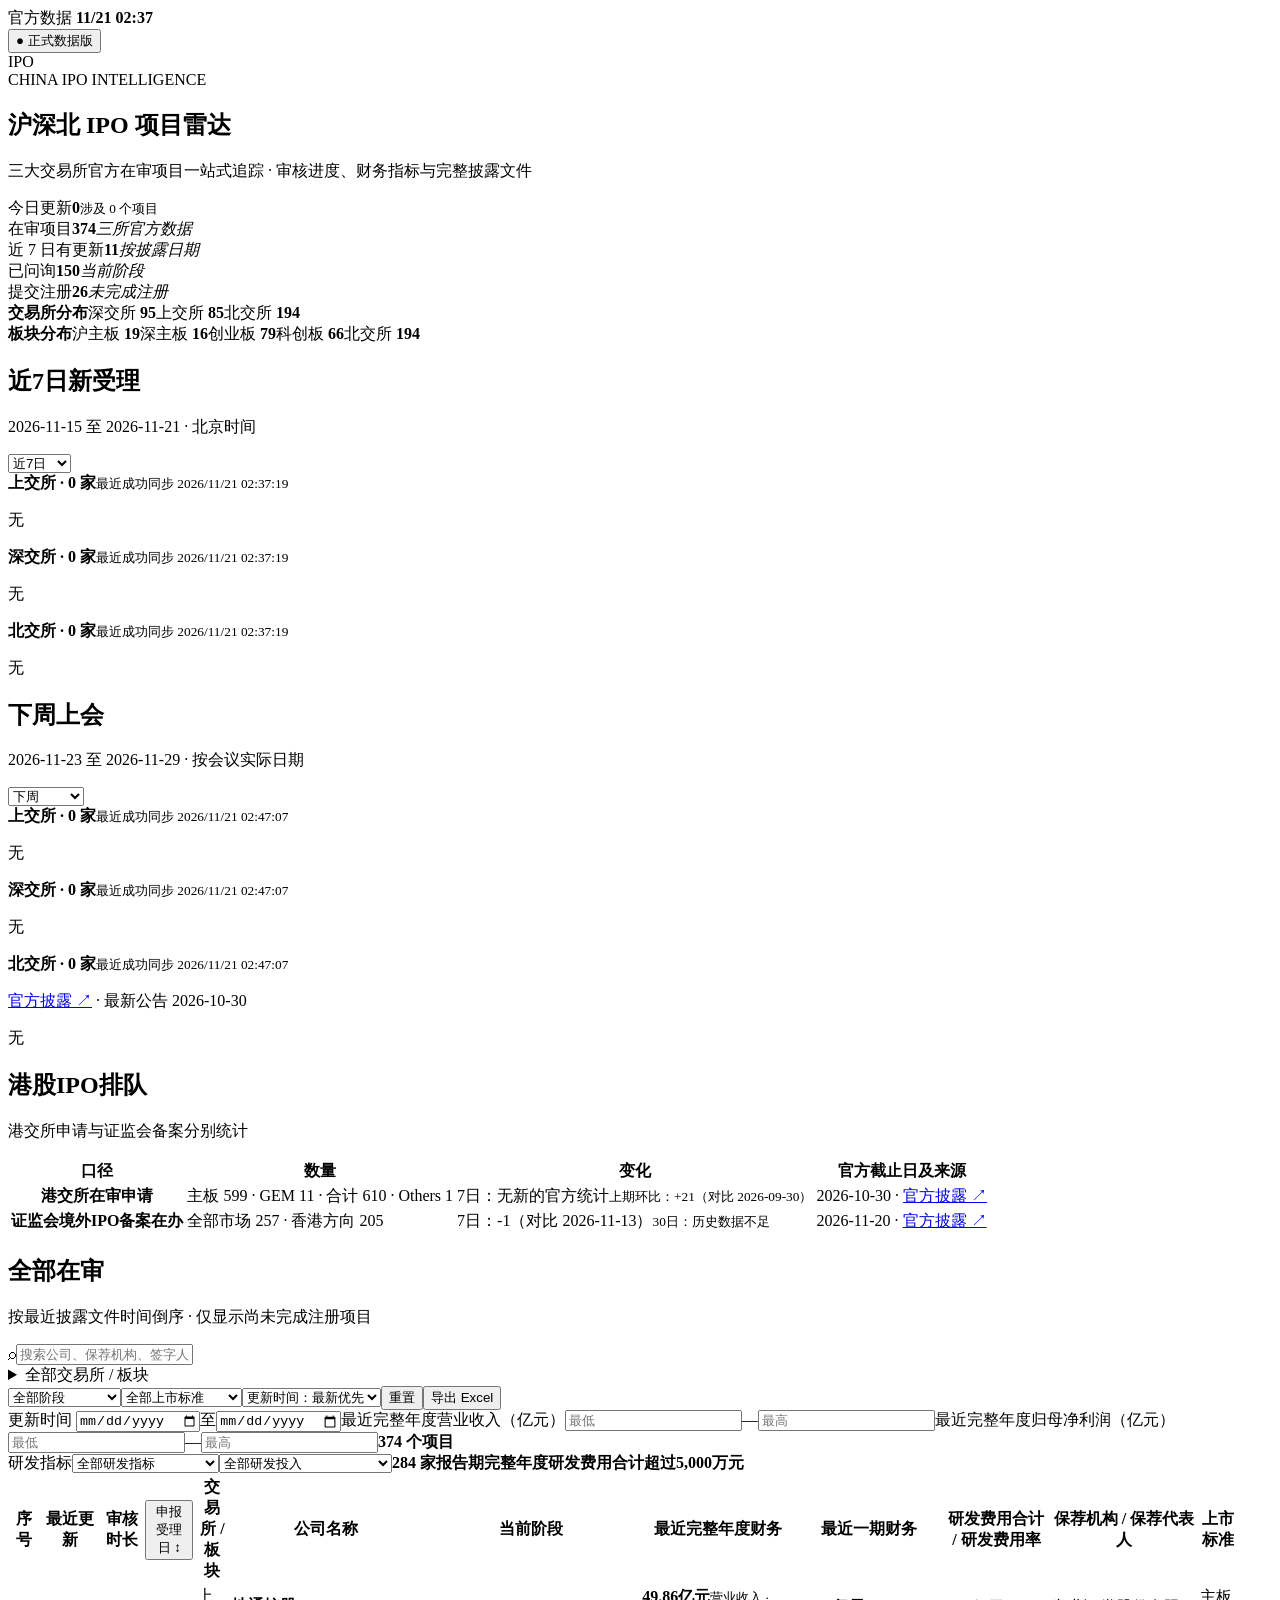
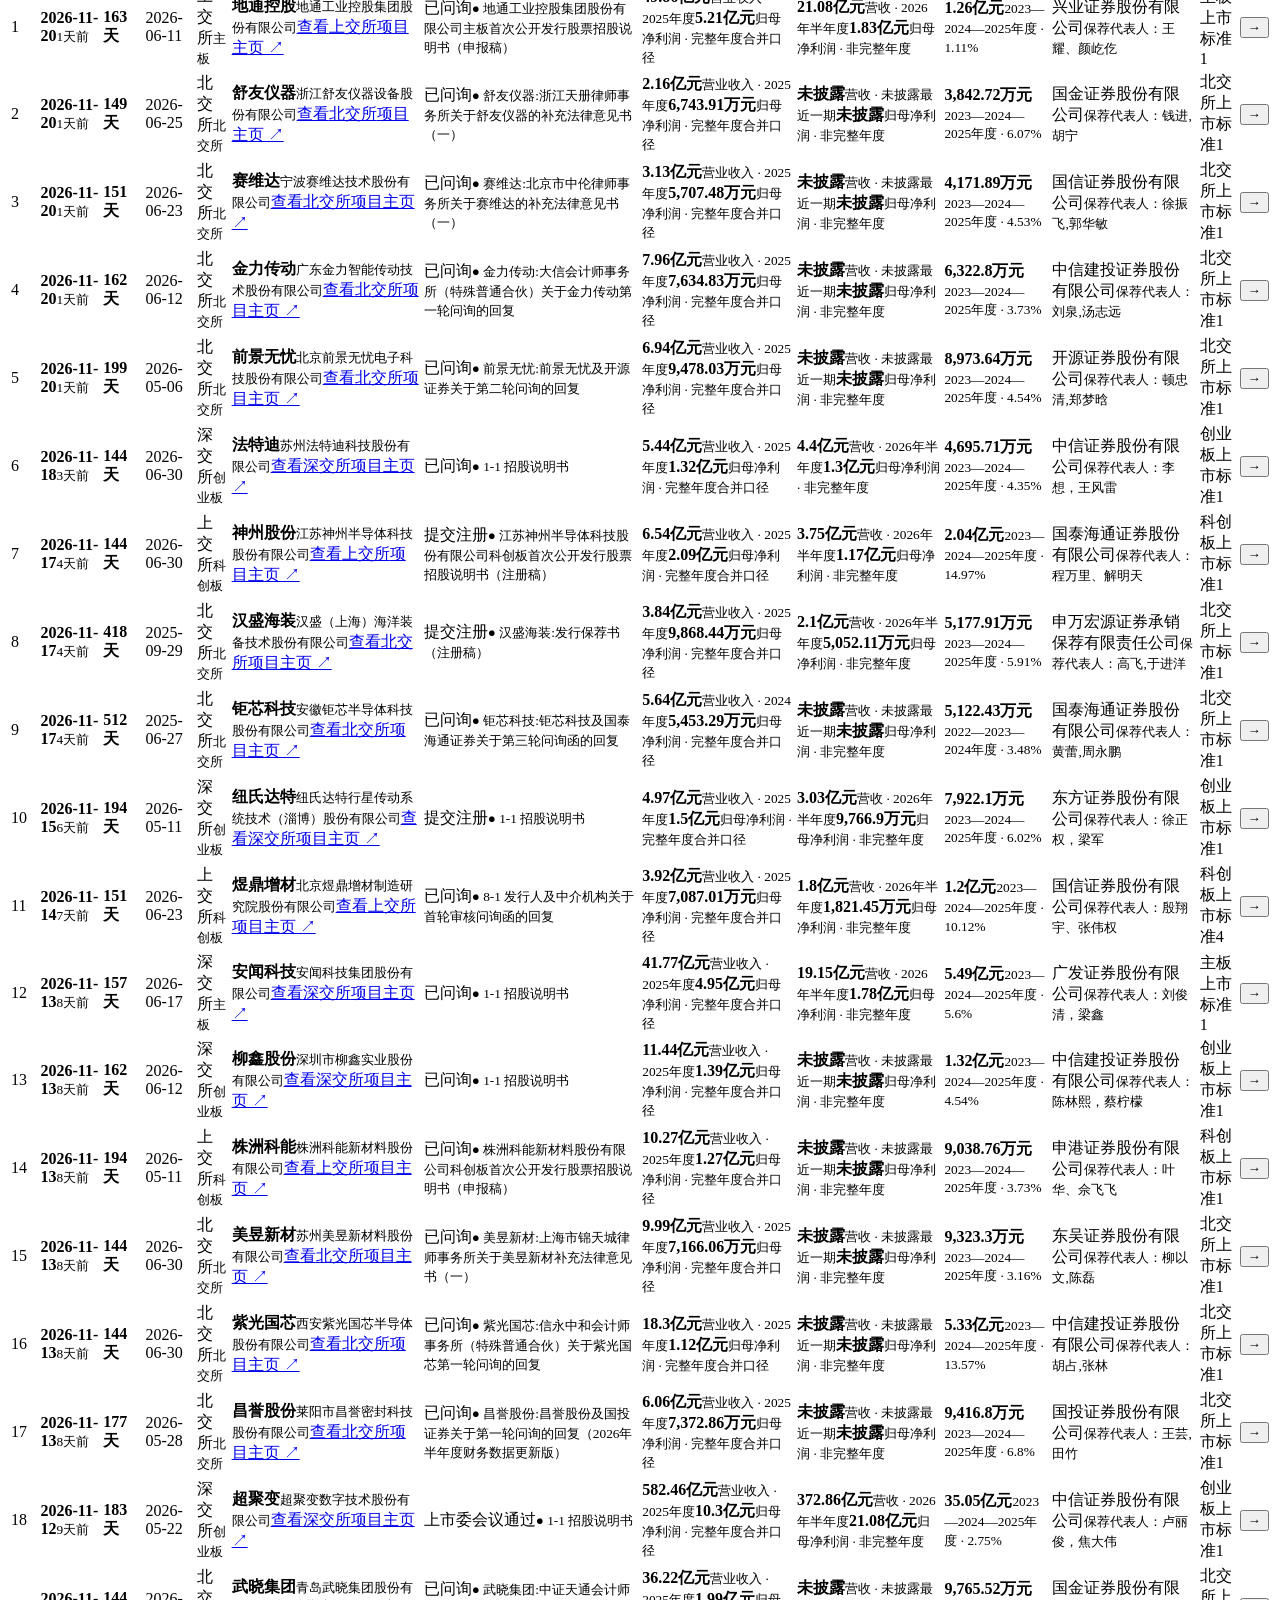
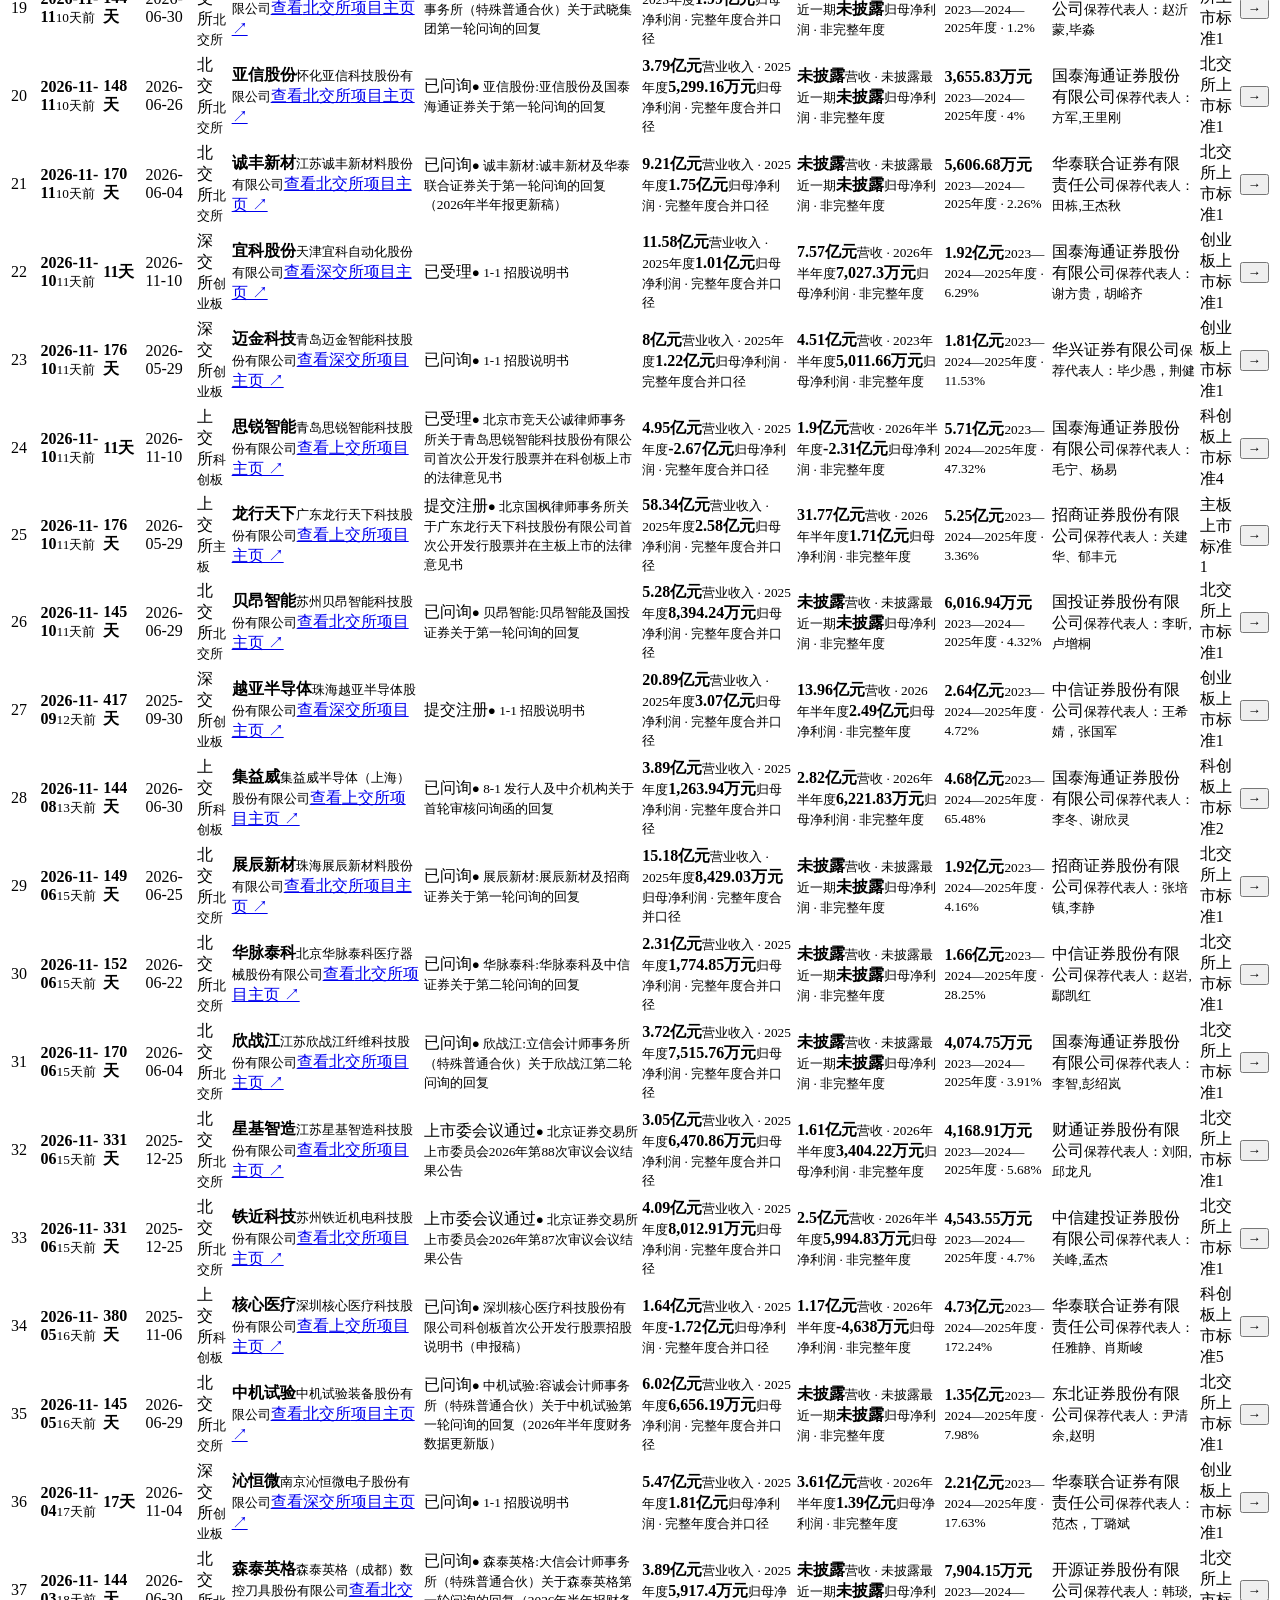
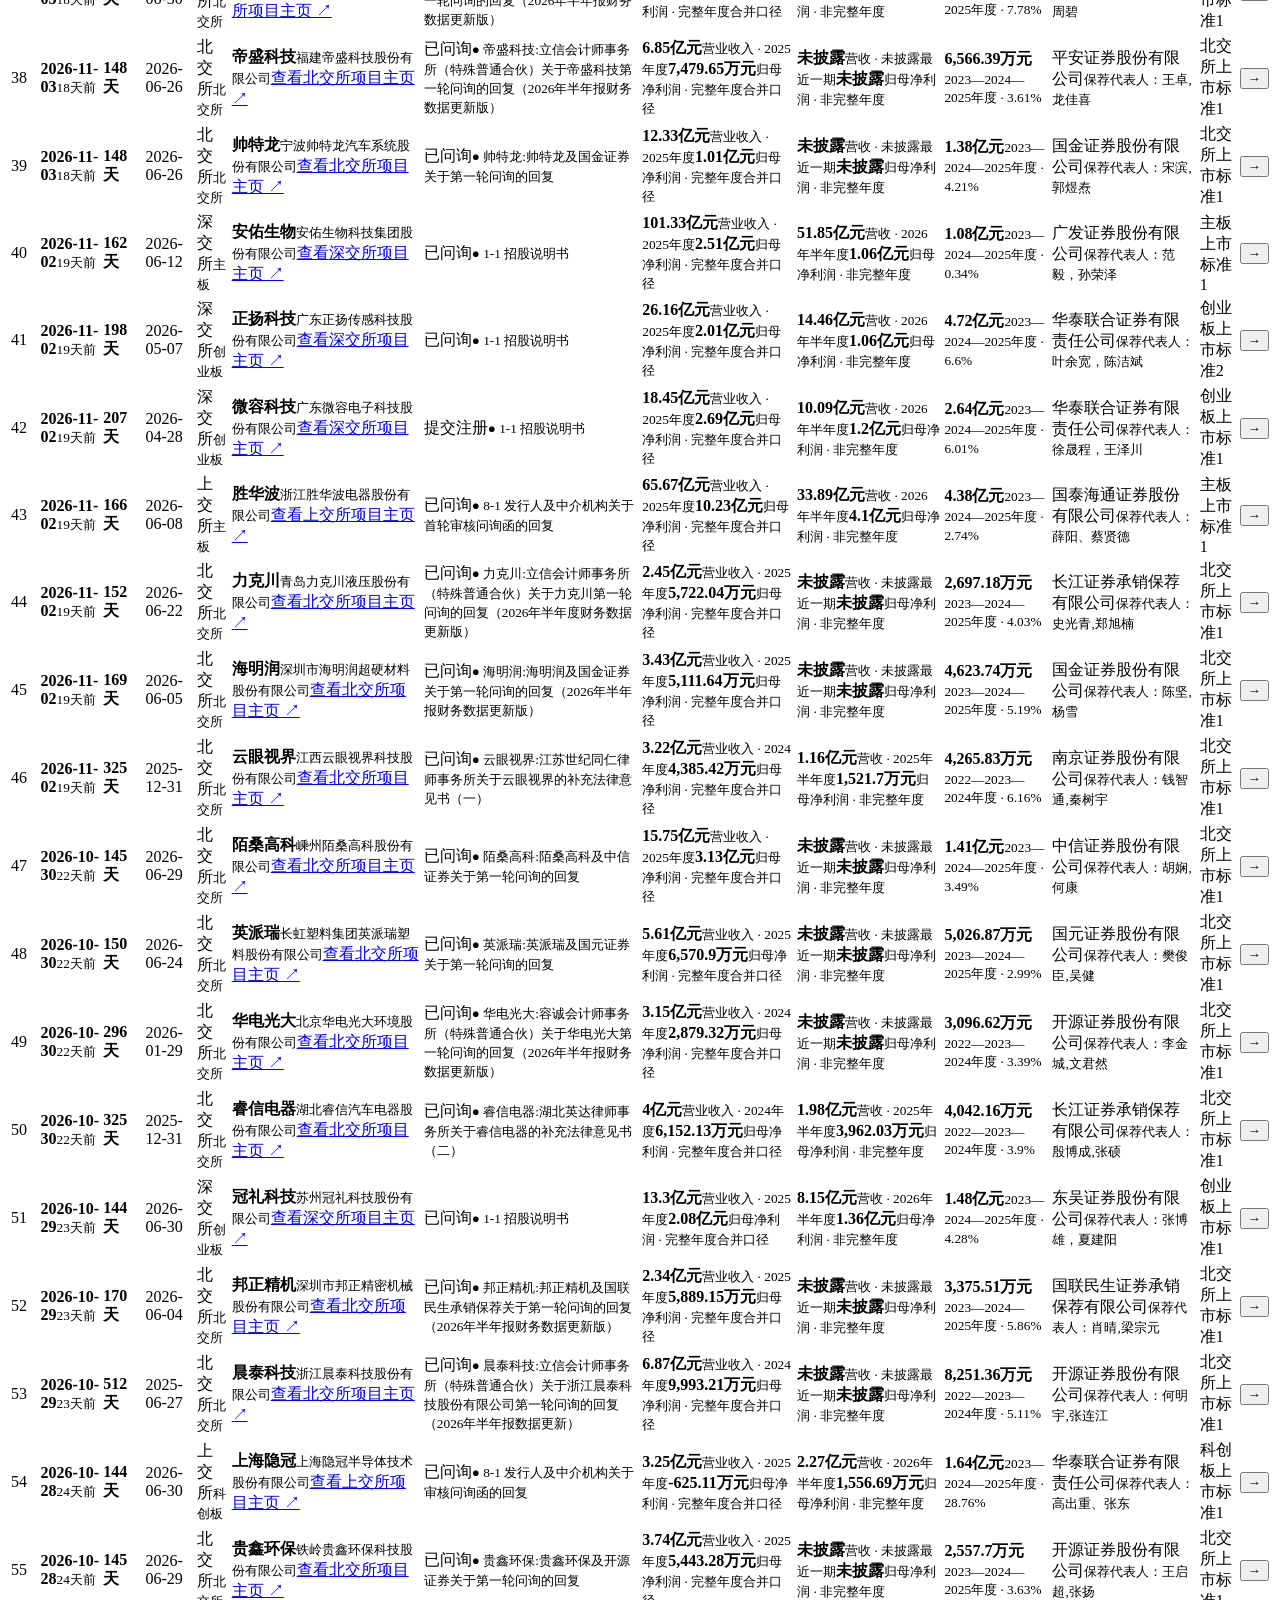
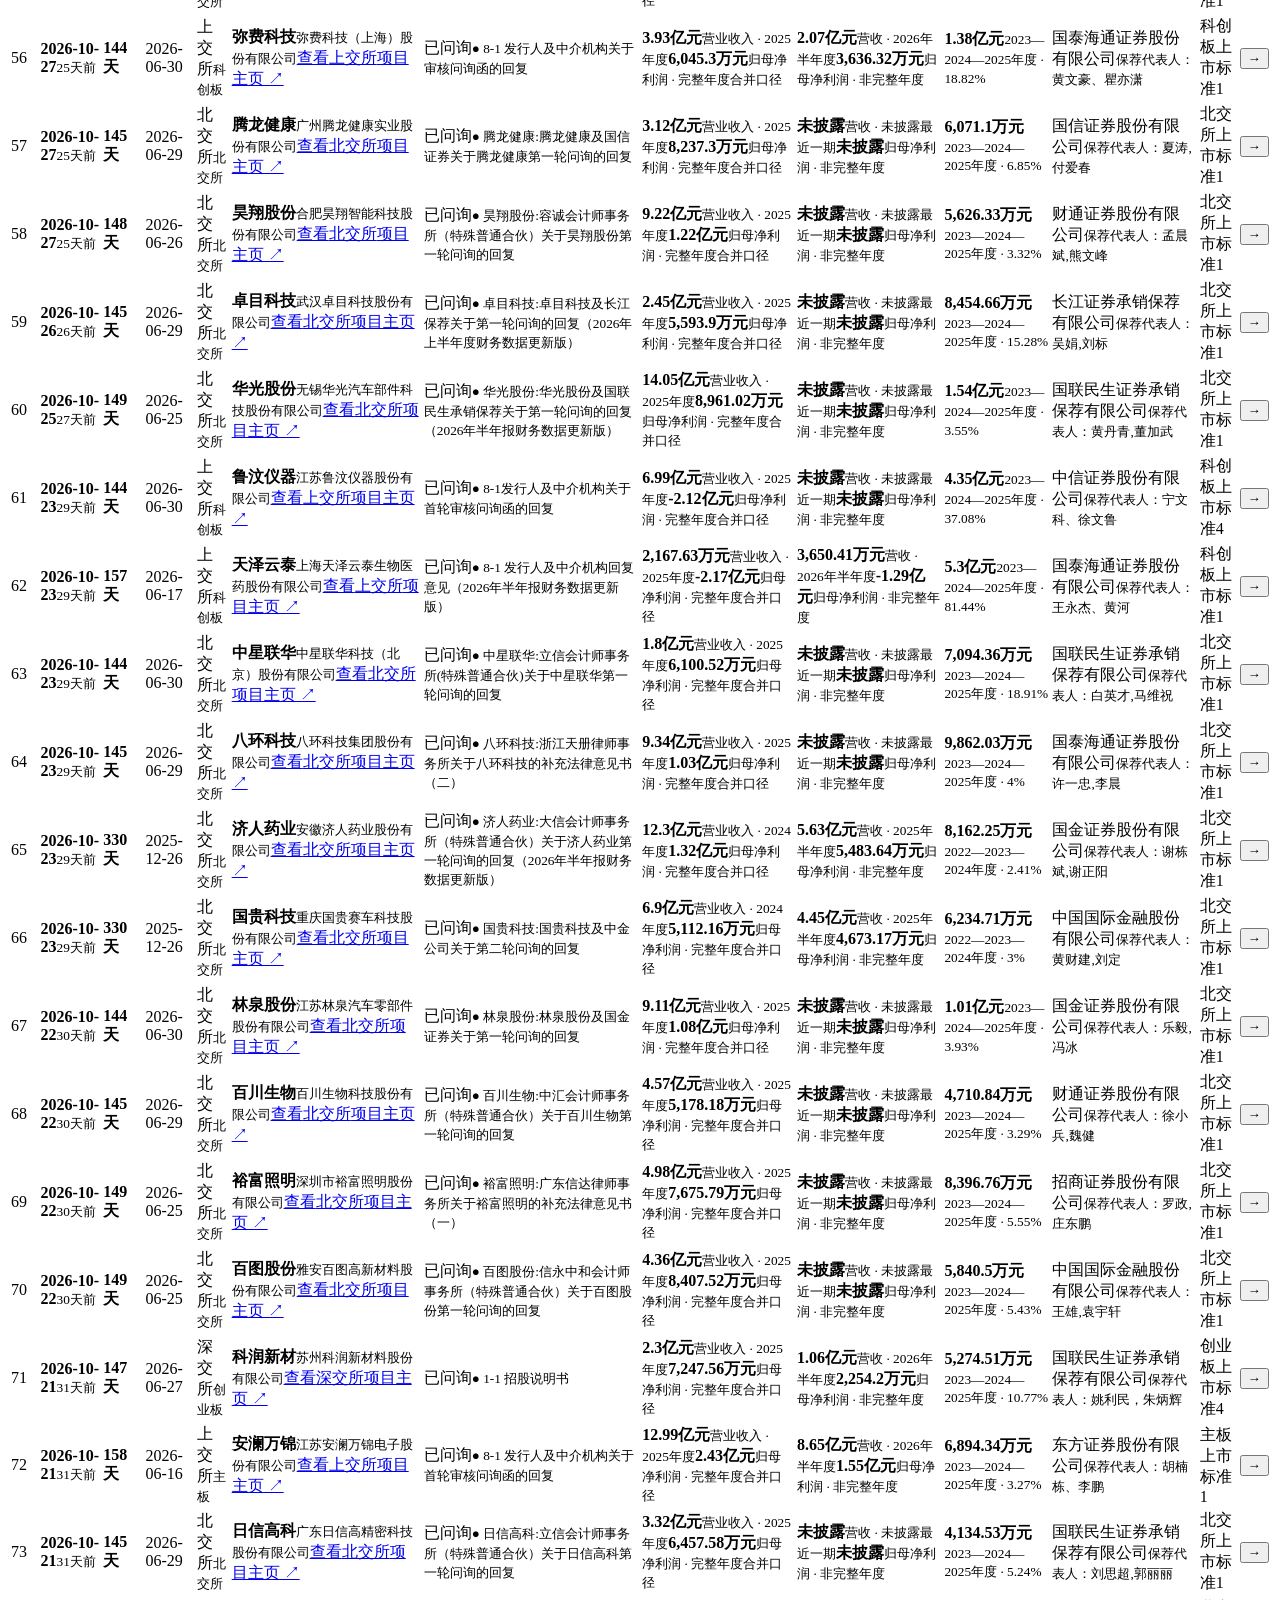
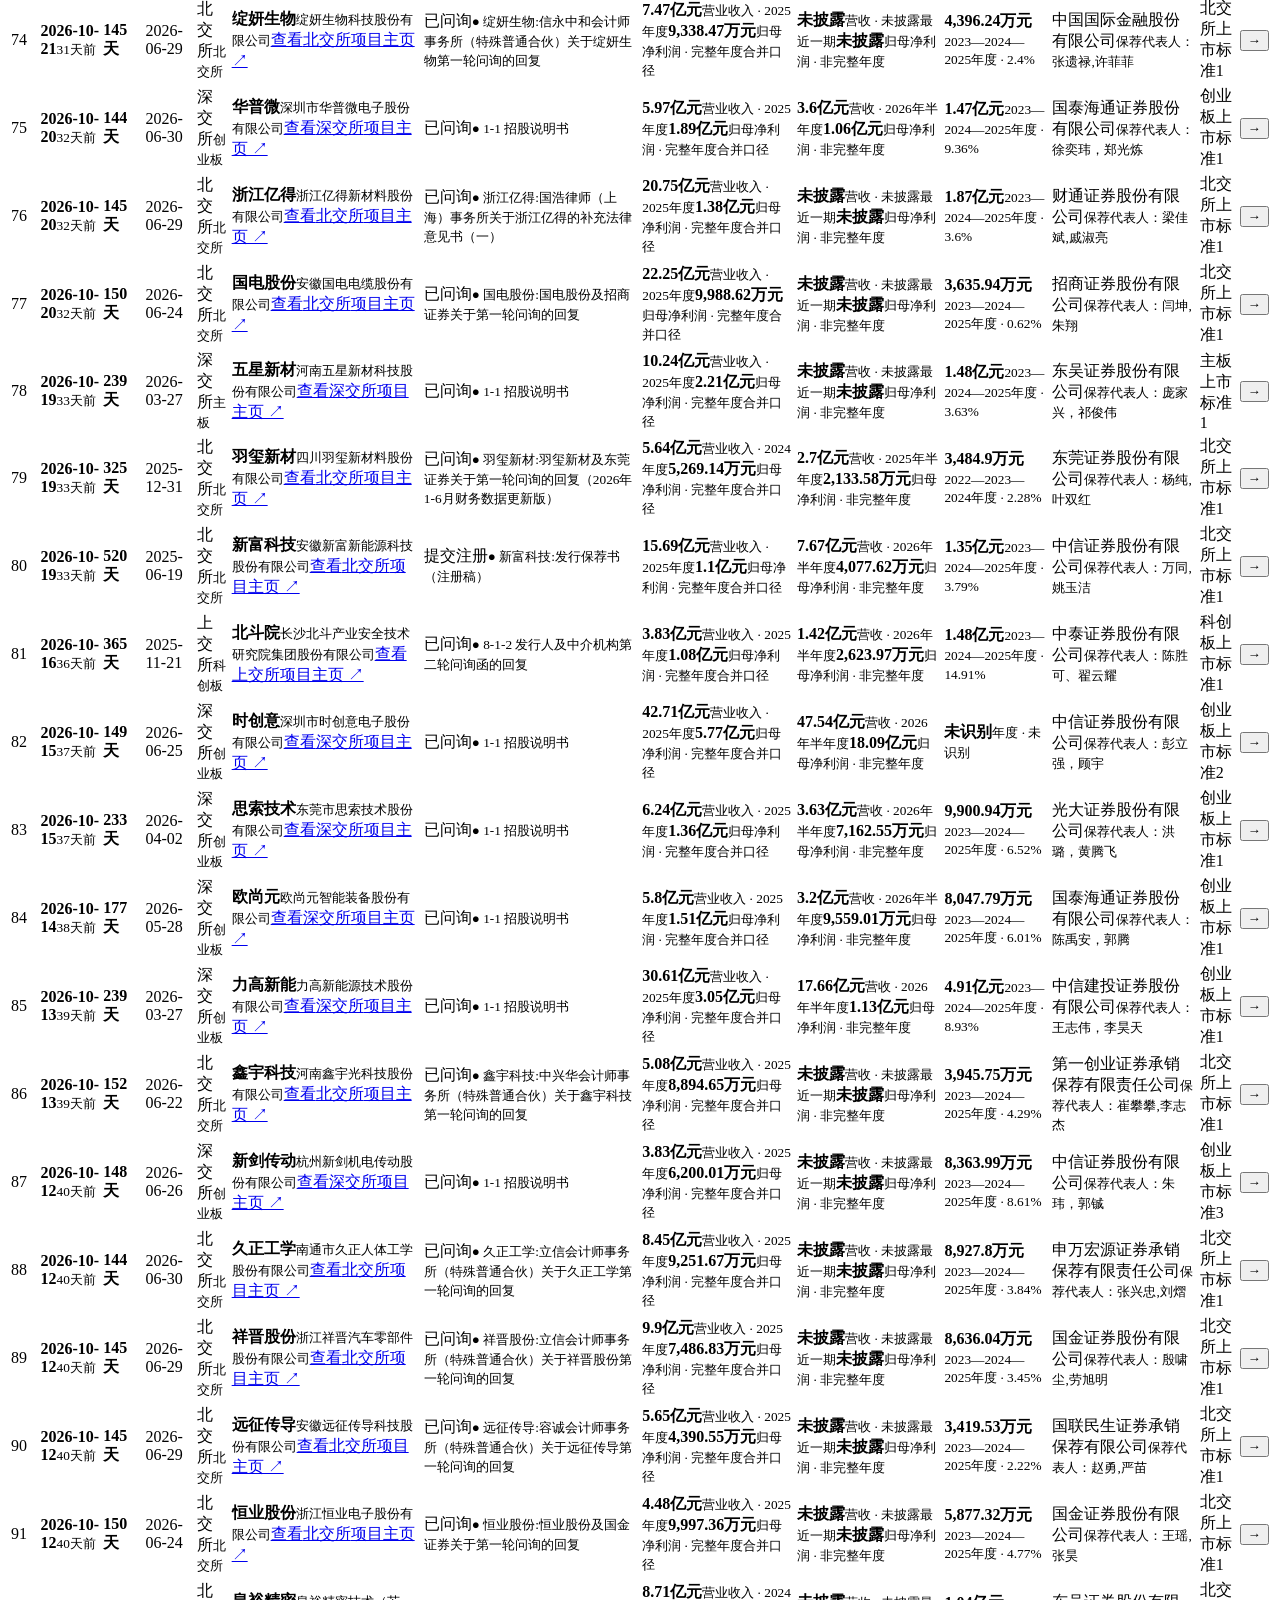
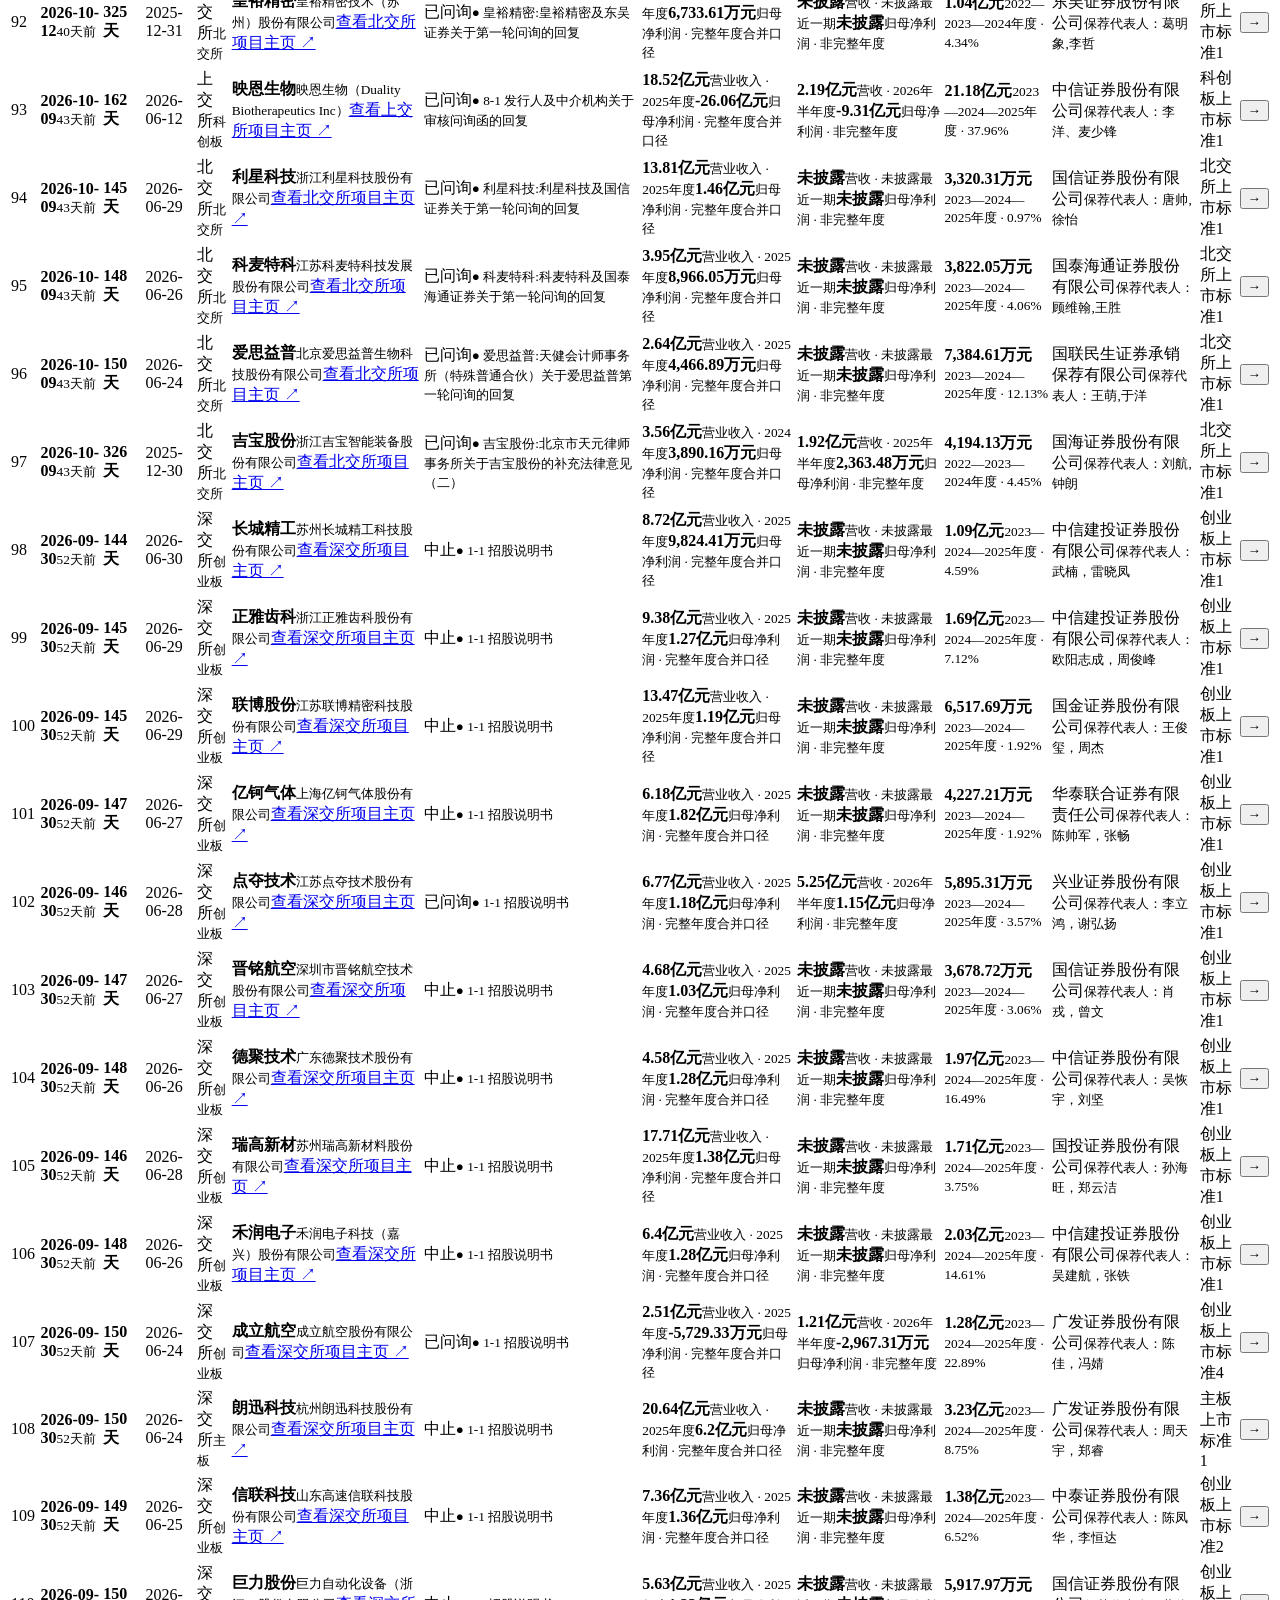
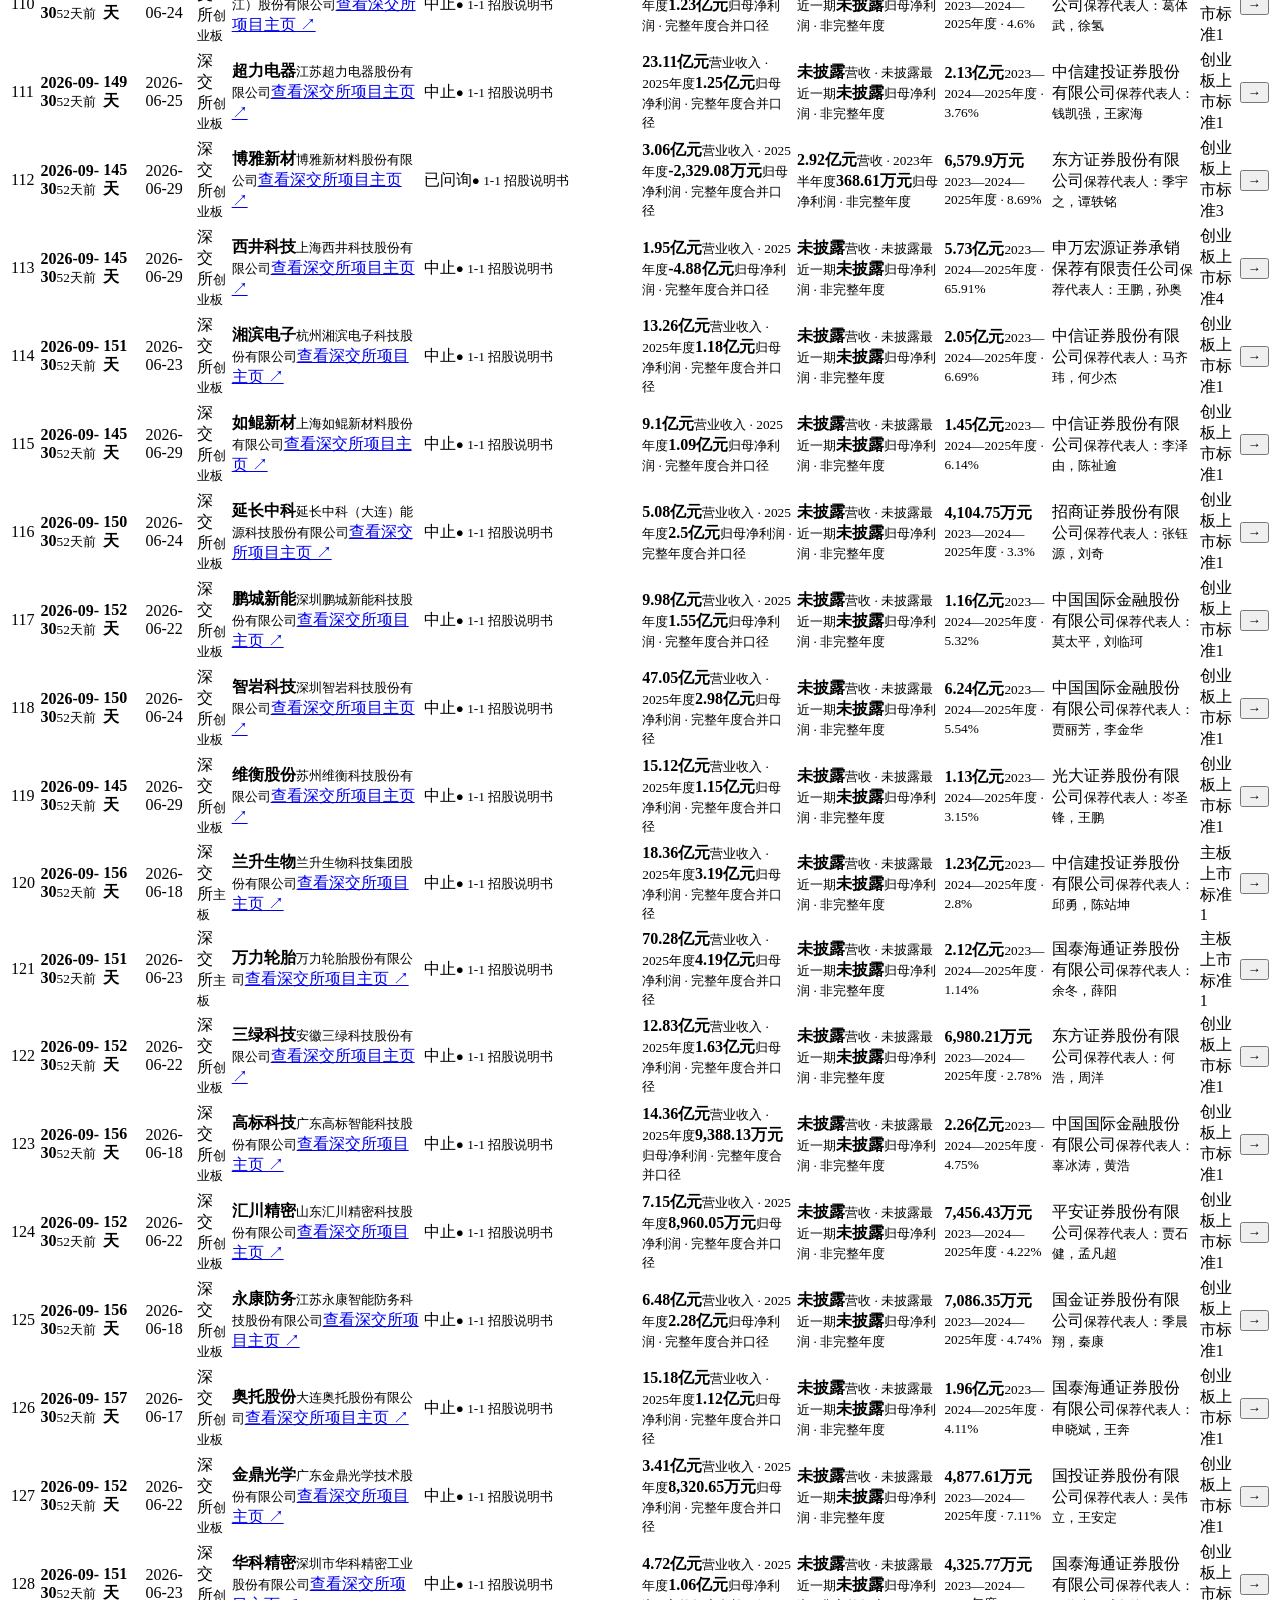
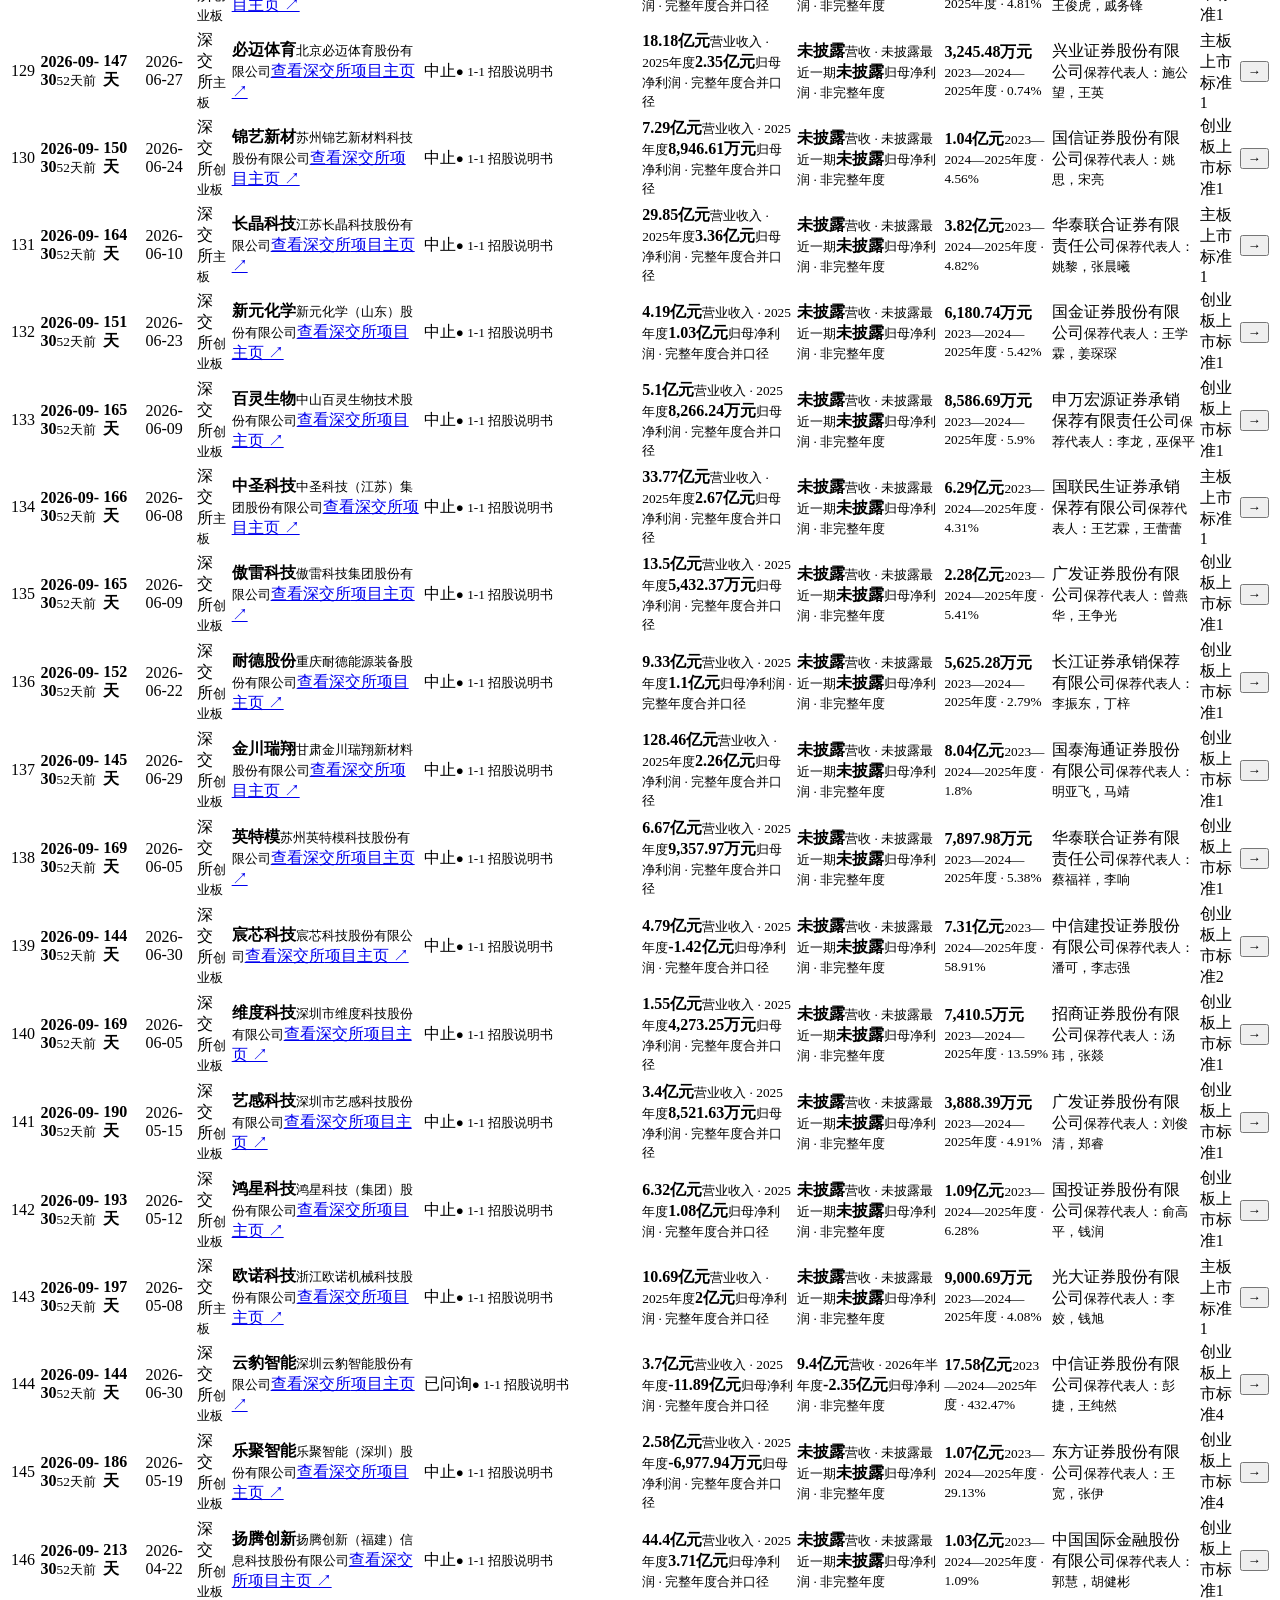
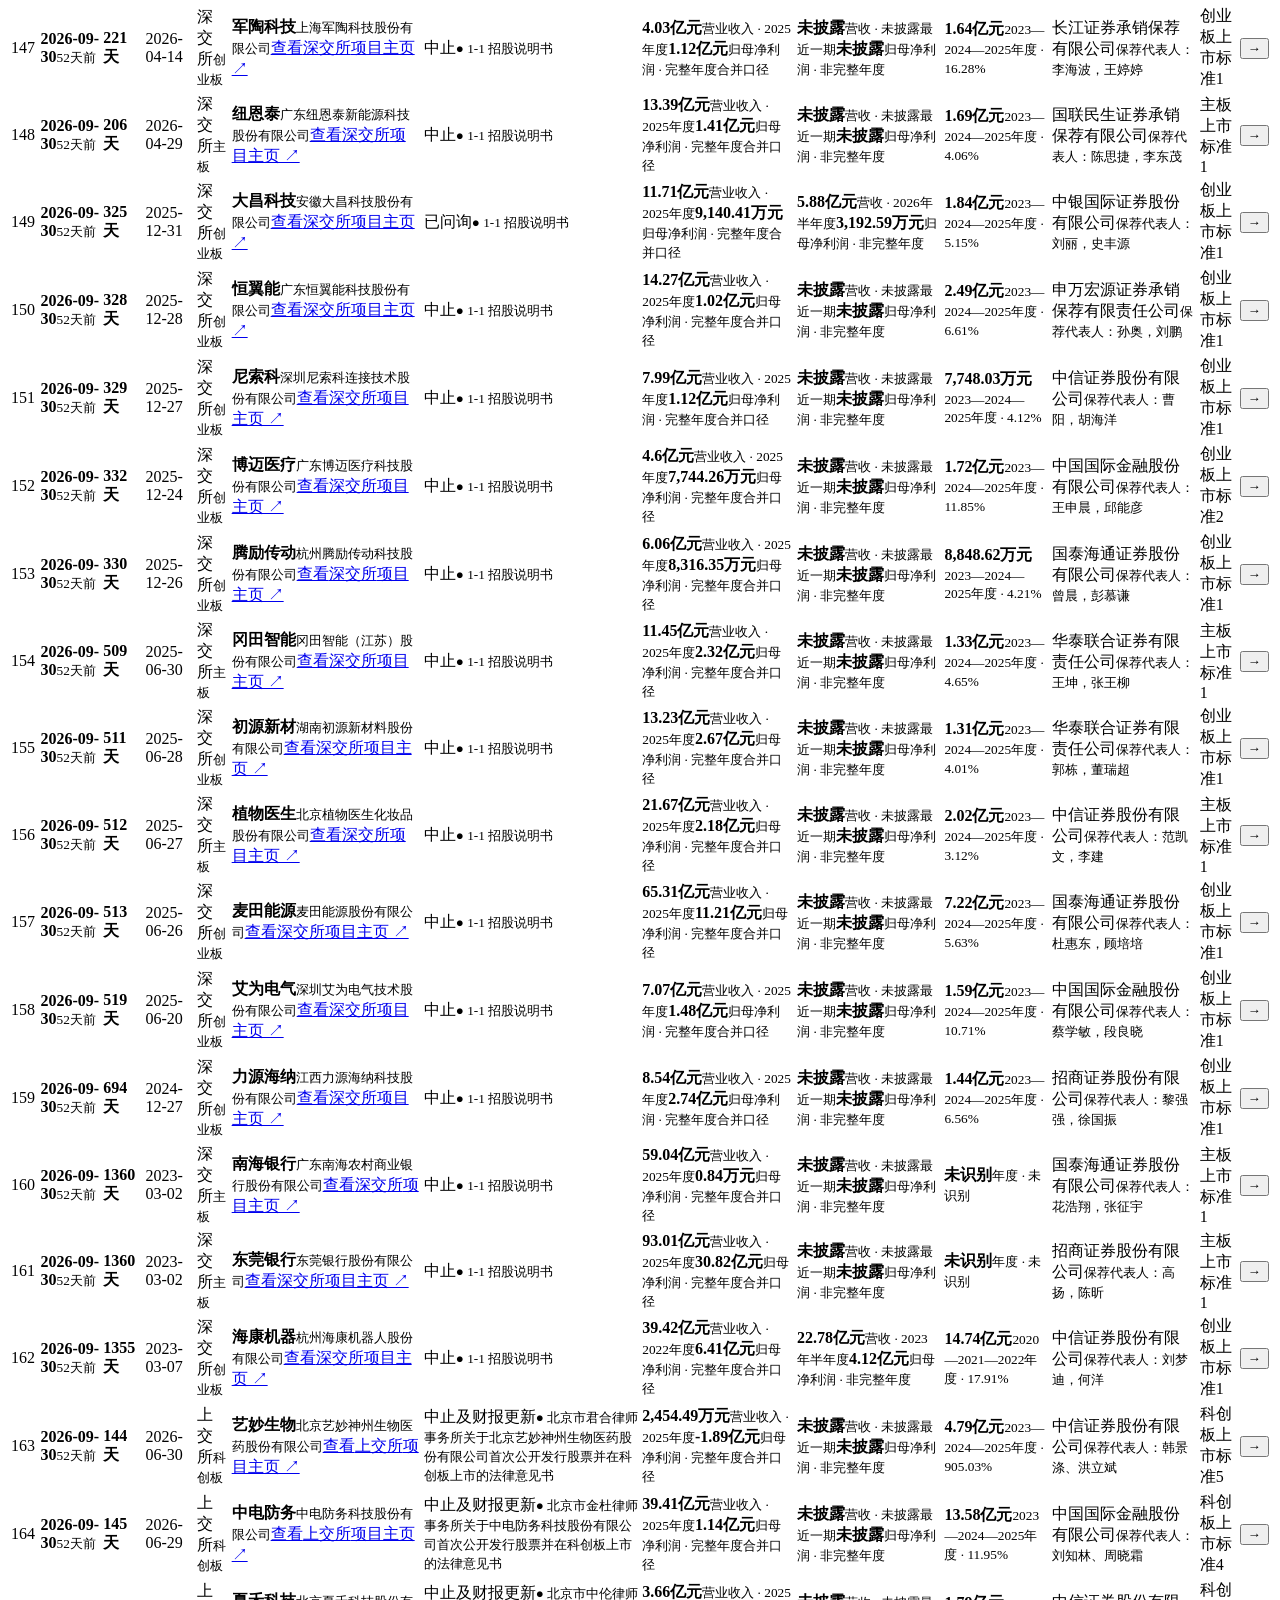
==== commit dc325565: "Publish IPO radar from bfa80da2a3b67ceac4f5ee9309dd4d371a8e99b4" ====
--- a/index.html
+++ b/index.html
@@ -1 +1 @@
-<!DOCTYPE html><html lang="zh-CN"><head><meta charSet="utf-8"/><meta name="viewport" content="width=device-width, initial-scale=1"/><link rel="stylesheet" href="/china-ipo-radar-web/_next/static/chunks/18bgn41nc0qb8.css" data-precedence="next"/><link rel="preload" as="script" fetchPriority="low" href="/china-ipo-radar-web/_next/static/chunks/10mluhc84.1ee.js"/><script src="/china-ipo-radar-web/_next/static/chunks/0u0~an7fptxin.js" async=""></script><script src="/china-ipo-radar-web/_next/static/chunks/0c_u0uom0kk-9.js" async=""></script><script src="/china-ipo-radar-web/_next/static/chunks/turbopack-01e33hz.j7wyr.js" async=""></script><script src="/china-ipo-radar-web/_next/static/chunks/0b-.ij0mqhtov.js" async=""></script><script src="/china-ipo-radar-web/_next/static/chunks/17f2ht9wo-phb.js" async=""></script><script src="/china-ipo-radar-web/_next/static/chunks/0vazmf0x9t5jb.js" async=""></script><title>沪深北 IPO 项目雷达</title><meta name="description" content="聚合沪深北三大交易所尚未完成注册的 IPO 项目、审核动态、财务数据、中介机构与原始披露文件。"/><meta name="robots" content="index, follow"/><meta property="og:title" content="沪深北 IPO 项目雷达"/><meta property="og:description" content="沪深北三大交易所尚未完成注册 IPO 项目的审核、财务与披露文件汇总。"/><meta property="og:type" content="website"/><meta name="twitter:card" content="summary"/><meta name="twitter:title" content="沪深北 IPO 项目雷达"/><meta name="twitter:description" content="沪深北三大交易所尚未完成注册 IPO 项目的审核、财务与披露文件汇总。"/><script src="/china-ipo-radar-web/_next/static/chunks/03~yq9q893hmn.js" noModule=""></script></head><body><div hidden=""><!--$--><!--/$--></div><main><header class="topbar"><div class="status"><span class="live-dot"></span> 官方数据 <strong>11/20 02:59</strong></div><button class="notify">● 正式数据版</button></header><section class="hero"><div class="hero-brand"><span class="brandmark">IPO</span><div><span class="eyebrow">CHINA IPO INTELLIGENCE</span><h1>沪深北 IPO 项目雷达</h1><p>三大交易所官方在审项目一站式追踪 · 审核进度、财务指标与完整披露文件</p></div></div><div class="update-card"><span>今日更新</span><strong>0</strong><small>涉及 <!-- -->0<!-- --> 个项目</small></div></section><section class="metrics"><div><span>在审项目</span><strong>376</strong><em>三所官方数据</em></div><div><span>近 7 日有更新</span><strong>12</strong><em>按披露日期</em></div><div><span>已问询</span><strong>148</strong><em>当前阶段</em></div><div><span>提交注册</span><strong>26</strong><em>未完成注册</em></div></section><section class="market-breakdown" aria-label="在审项目交易所与板块分布"><div class="breakdown-row exchange-breakdown"><b>交易所分布</b><span>深交所 <strong>95</strong></span><span>上交所 <strong>85</strong></span><span>北交所 <strong>196</strong></span></div><div class="breakdown-row board-breakdown"><b>板块分布</b><span>沪主板 <strong>19</strong></span><span>深主板 <strong>16</strong></span><span>创业板 <strong>79</strong></span><span>科创板 <strong>66</strong></span><span>北交所 <strong>196</strong></span></div></section><div class="monitor-panels"><section class="monitor-panel" aria-label="新受理"><header><div><h2>近<!-- -->7<!-- -->日新受理</h2><p>2026-11-14<!-- --> 至 <!-- -->2026-11-20<!-- --> · 北京时间</p></div><select aria-label="新受理范围"><option value="7" selected="">近7日</option><option value="30">近30日</option></select></header><div class="monitor-group"><div class="monitor-group-title"><strong>上交所<!-- --> · <!-- -->0 家</strong><small>最近成功同步 <!-- -->2026/11/20 02:59:15</small></div><p class="monitor-empty">无</p></div><div class="monitor-group"><div class="monitor-group-title"><strong>深交所<!-- --> · <!-- -->0 家</strong><small>最近成功同步 <!-- -->2026/11/20 02:59:15</small></div><p class="monitor-empty">无</p></div><div class="monitor-group"><div class="monitor-group-title"><strong>北交所<!-- --> · <!-- -->0 家</strong><small>最近成功同步 <!-- -->2026/11/20 02:59:15</small></div><p class="monitor-empty">无</p></div></section><section class="monitor-panel" aria-label="上市委会议"><header><div><h2>下周上会</h2><p>2026-11-23<!-- --> 至 <!-- -->2026-11-29<!-- --> · 按会议实际日期</p></div><select aria-label="上会日期范围"><option value="this">本周</option><option value="next" selected="">下周</option><option value="30">未来30天</option></select></header><div class="monitor-group"><div class="monitor-group-title"><strong>上交所<!-- --> · <!-- -->0 家</strong><small>最近成功同步 <!-- -->2026/11/20 03:06:27</small></div><p class="monitor-empty">无</p></div><div class="monitor-group"><div class="monitor-group-title"><strong>深交所<!-- --> · <!-- -->0 家</strong><small>最近成功同步 <!-- -->2026/11/20 03:06:27</small></div><p class="monitor-empty">无</p></div><div class="monitor-group"><div class="monitor-group-title"><strong>北交所<!-- --> · <!-- -->0 家</strong><small>最近成功同步 <!-- -->2026/11/20 18:20:12</small></div><p class="monitor-empty"><a href="https://www.bse.cn/notice/meeting_notice.html" target="_blank" rel="noopener noreferrer">官方披露 ↗</a> · 最新公告 2026-10-30</p><p class="monitor-empty">无</p></div></section><section class="monitor-panel" aria-label="港股IPO排队"><header><div><h2>港股IPO排队</h2><p>港交所申请与证监会备案分别统计</p></div></header><div class="monitor-scroll"><table><thead><tr><th scope="col">口径</th><th scope="col">数量</th><th scope="col">变化</th><th scope="col">官方截止日及来源</th></tr></thead><tbody><tr><th scope="row">港交所在审申请</th><td>主板 599 · GEM 11 · 合计 610 · Others 1</td><td>7日：无新的官方统计<small>上期环比：<!-- -->+21（对比 2026-09-30）</small></td><td>2026-10-30<!-- --> · <a href="https://www.hkex.com.hk/News/Market-Communications/2026/261030news?sc_lang=en" target="_blank" rel="noopener noreferrer">官方披露 ↗</a></td></tr><tr><th scope="row">证监会境外IPO备案在办</th><td>全部市场 258 · 香港方向 206</td><td>7日：<!-- -->+10（对比 2026-11-06）<small>30日：<!-- -->历史数据不足</small></td><td>2026-11-13<!-- --> · <a href="https://www.csrc.gov.cn/csrc/c106251/c7670804/content.shtml" target="_blank" rel="noopener noreferrer">官方披露 ↗</a><small class="monitor-warning">更新异常 · <!-- -->CalledProcessError: Command &#x27;[&#x27;curl&#x27;, &#x27;-fsSL&#x27;, &#x27;--connect-timeout&#x27;, &#x27;6&#x27;, &#x27;--max-time&#x27;, &#x27;15&#x27;, &#x27;https://www.csrc.gov.cn/csrc/c106251/zfxxgk_zdgk.shtml&#x27;]&#x27; returned non-zero exit status 28.</small></td></tr></tbody></table></div></section></div><section class="workspace"><div class="section-head"><div><h2>全部在审</h2><p>按最近披露文件时间倒序 · 仅显示尚未完成注册项目</p></div></div><div class="filters"><div class="search"><span>⌕</span><input placeholder="搜索公司、保荐机构、签字人、主营业务或产品" value=""/></div><details class="market-filter"><summary>全部交易所 / 板块</summary><div class="market-menu"><fieldset><legend>交易所</legend><label><input type="checkbox" checked=""/>深交所</label><label><input type="checkbox" checked=""/>上交所</label><label><input type="checkbox" checked=""/>北交所</label></fieldset><fieldset><legend>板块</legend><label><input type="checkbox" checked=""/>主板</label><label><input type="checkbox" checked=""/>创业板</label><label><input type="checkbox" checked=""/>科创板</label><label><input type="checkbox" checked=""/>北交所</label></fieldset></div></details><select><option selected="">全部阶段</option><option>已问询</option><option>提交注册</option><option>上市委会议通过</option><option>已受理</option><option>中止</option><option>中止及财报更新</option><option>中止审核</option></select><select><option selected="">全部上市标准</option><option>主板上市标准1</option><option>主板上市标准2</option><option>创业板上市标准1</option><option>创业板上市标准2</option><option>创业板上市标准3</option><option>创业板上市标准4</option><option>北交所上市标准1</option><option>北交所上市标准2</option><option>科创板上市标准1</option><option>科创板上市标准2</option><option>科创板上市标准4</option><option>科创板上市标准5</option></select><select><option selected="">更新时间：最新优先</option><option>更新时间：最早优先</option><option>申报受理日：新到旧</option><option>申报受理日：旧到新</option><option>营收：高到低</option><option>营收：低到高</option><option>利润：高到低</option><option>利润：低到高</option><option>研发费用：高到低</option><option>研发费用率：高到低</option></select><button class="ghost">重置</button><button class="export">导出 Excel</button></div><div class="advanced-filters"><label>更新时间 <input type="date" value=""/><span>至</span><input type="date" value=""/></label><label>最近完整年度营业收入（亿元）<input type="number" step="0.1" placeholder="最低" value=""/><span>—</span><input type="number" step="0.1" placeholder="最高" value=""/></label><label>最近完整年度归母净利润（亿元）<input type="number" step="0.1" placeholder="最低" value=""/><span>—</span><input type="number" step="0.1" placeholder="最高" value=""/></label><b>376<!-- --> 个项目</b></div><div class="research-filters"><span>研发指标</span><select><option selected="">全部研发指标</option><option>上市保荐书未单列</option><option>创业板研发指标标准1</option><option>创业板研发指标标准2</option><option>创业板研发指标标准3</option></select><select><option selected="">全部研发投入</option><option>三年合计超过5,000万元</option><option>三年合计不超过5,000万元</option></select><strong>285<!-- --> 家报告期完整年度研发费用合计超过5,000万元</strong></div><div class="table-wrap"><table><thead><tr><th>序号</th><th>最近更新</th><th>审核时长</th><th aria-sort="none"><button class="acceptance-sort">申报受理日 <!-- -->↕</button></th><th>交易所 / 板块</th><th>公司名称</th><th>当前阶段</th><th>最近完整年度财务</th><th>最近一期财务</th><th>研发费用合计 / 研发费用率</th><th>保荐机构 / 保荐代表人</th><th>上市标准</th><th></th></tr></thead><tbody><tr><td class="row-number">1</td><td class="date-cell"><b class="date">2026-11-18</b><small>2天前</small></td><td class="review-days-cell"><strong>143天</strong></td><td class="date-cell" title="">2026-06-30</td><td class="market-cell"><span class="exchange blue">深交所</span><small>创业板</small></td><td><strong>法特迪</strong><small>苏州法特迪科技股份有限公司</small><a class="company-link" href="https://www.szse.cn/listing/projectdynamic/ipo/detail/index.html?id=1004440" target="_blank" rel="noreferrer">查看<!-- -->深交所<!-- -->项目主页 ↗</a></td><td><span class="stage">已问询</span><small class="alert">● <!-- -->1-1 招股说明书</small></td><td class="annual-cell"><strong>5.44亿元</strong><small>营业收入 · <!-- -->2025<!-- -->年度</small><b>1.32亿元</b><small>归母净利润 · 完整年度合并口径</small></td><td class="period-cell"><strong>4.4亿元</strong><small>营收 · <!-- -->2026年半年度</small><b>1.3亿元</b><small>归母净利润 · 非完整年度</small></td><td><strong>4,695.71万元</strong><small>2023—2024—2025<!-- -->年度 · <!-- -->4.35%</small></td><td><span>中信证券股份有限公司</span><small>保荐代表人：<!-- -->李想，王风雷</small></td><td><span class="standard-code">创业板上市标准1</span></td><td><button class="arrow" aria-label="查看法特迪详情">→</button></td></tr><tr><td class="row-number">2</td><td class="date-cell"><b class="date">2026-11-17</b><small>3天前</small></td><td class="review-days-cell"><strong>143天</strong></td><td class="date-cell" title="">2026-06-30</td><td class="market-cell"><span class="exchange red">上交所</span><small>科创板</small></td><td><strong>神州股份</strong><small>江苏神州半导体科技股份有限公司</small><a class="company-link" href="https://www.sse.com.cn/listing/renewal/ipo/index_listing_detail.shtml?auditId=2191" target="_blank" rel="noreferrer">查看<!-- -->上交所<!-- -->项目主页 ↗</a></td><td><span class="stage">提交注册</span><small class="alert">● <!-- -->江苏神州半导体科技股份有限公司科创板首次公开发行股票招股说明书（注册稿）</small></td><td class="annual-cell"><strong>6.54亿元</strong><small>营业收入 · <!-- -->2025<!-- -->年度</small><b>2.09亿元</b><small>归母净利润 · 完整年度合并口径</small></td><td class="period-cell"><strong>3.75亿元</strong><small>营收 · <!-- -->2026年半年度</small><b>1.17亿元</b><small>归母净利润 · 非完整年度</small></td><td><strong>2.04亿元</strong><small>2023—2024—2025<!-- -->年度 · <!-- -->14.97%</small></td><td><span>国泰海通证券股份有限公司</span><small>保荐代表人：<!-- -->程万里、解明天</small></td><td><span class="standard-code">科创板上市标准1</span></td><td><button class="arrow" aria-label="查看神州股份详情">→</button></td></tr><tr><td class="row-number">3</td><td class="date-cell"><b class="date">2026-11-17</b><small>3天前</small></td><td class="review-days-cell"><strong>417天</strong></td><td class="date-cell" title="">2025-09-29</td><td class="market-cell"><span class="exchange teal">北交所</span><small>北交所</small></td><td><strong>汉盛海装</strong><small>汉盛（上海）海洋装备技术股份有限公司</small><a class="company-link" href="https://www.bse.cn/audit/project_news_detail.html?id=713" target="_blank" rel="noreferrer">查看<!-- -->北交所<!-- -->项目主页 ↗</a></td><td><span class="stage">提交注册</span><small class="alert">● <!-- -->汉盛海装:发行保荐书（注册稿）</small></td><td class="annual-cell"><strong>3.84亿元</strong><small>营业收入 · <!-- -->2025<!-- -->年度</small><b>9,868.44万元</b><small>归母净利润 · 完整年度合并口径</small></td><td class="period-cell"><strong>2.1亿元</strong><small>营收 · <!-- -->2026年半年度</small><b>5,052.11万元</b><small>归母净利润 · 非完整年度</small></td><td><strong>5,177.91万元</strong><small>2023—2024—2025<!-- -->年度 · <!-- -->5.91%</small></td><td><span>申万宏源证券承销保荐有限责任公司</span><small>保荐代表人：<!-- -->高飞,于进洋</small></td><td><span class="standard-code">北交所上市标准1</span></td><td><button class="arrow" aria-label="查看汉盛海装详情">→</button></td></tr><tr><td class="row-number">4</td><td class="date-cell"><b class="date">2026-11-17</b><small>3天前</small></td><td class="review-days-cell"><strong>511天</strong></td><td class="date-cell" title="">2025-06-27</td><td class="market-cell"><span class="exchange teal">北交所</span><small>北交所</small></td><td><strong>钜芯科技</strong><small>安徽钜芯半导体科技股份有限公司</small><a class="company-link" href="https://www.bse.cn/audit/project_news_detail.html?id=669" target="_blank" rel="noreferrer">查看<!-- -->北交所<!-- -->项目主页 ↗</a></td><td><span class="stage">已问询</span><small class="alert">● <!-- -->钜芯科技:钜芯科技及国泰海通证券关于第三轮问询函的回复</small></td><td class="annual-cell"><strong>5.64亿元</strong><small>营业收入 · <!-- -->2024<!-- -->年度</small><b>5,453.29万元</b><small>归母净利润 · 完整年度合并口径</small></td><td class="period-cell"><strong>未披露</strong><small>营收 · <!-- -->未披露最近一期</small><b>未披露</b><small>归母净利润 · 非完整年度</small></td><td><strong>5,122.43万元</strong><small>2022—2023—2024<!-- -->年度 · <!-- -->3.48%</small></td><td><span>国泰海通证券股份有限公司</span><small>保荐代表人：<!-- -->黄蕾,周永鹏</small></td><td><span class="standard-code">北交所上市标准1</span></td><td><button class="arrow" aria-label="查看钜芯科技详情">→</button></td></tr><tr><td class="row-number">5</td><td class="date-cell"><b class="date">2026-11-15</b><small>5天前</small></td><td class="review-days-cell"><strong>193天</strong></td><td class="date-cell" title="">2026-05-11</td><td class="market-cell"><span class="exchange blue">深交所</span><small>创业板</small></td><td><strong>纽氏达特</strong><small>纽氏达特行星传动系统技术（淄博）股份有限公司</small><a class="company-link" href="https://www.szse.cn/listing/projectdynamic/ipo/detail/index.html?id=1004375" target="_blank" rel="noreferrer">查看<!-- -->深交所<!-- -->项目主页 ↗</a></td><td><span class="stage">提交注册</span><small class="alert">● <!-- -->1-1 招股说明书</small></td><td class="annual-cell"><strong>4.97亿元</strong><small>营业收入 · <!-- -->2025<!-- -->年度</small><b>1.5亿元</b><small>归母净利润 · 完整年度合并口径</small></td><td class="period-cell"><strong>3.03亿元</strong><small>营收 · <!-- -->2026年半年度</small><b>9,766.9万元</b><small>归母净利润 · 非完整年度</small></td><td><strong>7,922.1万元</strong><small>2023—2024—2025<!-- -->年度 · <!-- -->6.02%</small></td><td><span>东方证券股份有限公司</span><small>保荐代表人：<!-- -->徐正权，梁军</small></td><td><span class="standard-code">创业板上市标准1</span></td><td><button class="arrow" aria-label="查看纽氏达特详情">→</button></td></tr><tr><td class="row-number">6</td><td class="date-cell"><b class="date">2026-11-14</b><small>6天前</small></td><td class="review-days-cell"><strong>150天</strong></td><td class="date-cell" title="">2026-06-23</td><td class="market-cell"><span class="exchange red">上交所</span><small>科创板</small></td><td><strong>煜鼎增材</strong><small>北京煜鼎增材制造研究院股份有限公司</small><a class="company-link" href="https://www.sse.com.cn/listing/renewal/ipo/index_listing_detail.shtml?auditId=2203" target="_blank" rel="noreferrer">查看<!-- -->上交所<!-- -->项目主页 ↗</a></td><td><span class="stage">已问询</span><small class="alert">● <!-- -->8-1 发行人及中介机构关于首轮审核问询函的回复</small></td><td class="annual-cell"><strong>3.92亿元</strong><small>营业收入 · <!-- -->2025<!-- -->年度</small><b>7,087.01万元</b><small>归母净利润 · 完整年度合并口径</small></td><td class="period-cell"><strong>1.8亿元</strong><small>营收 · <!-- -->2026年半年度</small><b>1,821.45万元</b><small>归母净利润 · 非完整年度</small></td><td><strong>1.2亿元</strong><small>2023—2024—2025<!-- -->年度 · <!-- -->10.12%</small></td><td><span>国信证券股份有限公司</span><small>保荐代表人：<!-- -->殷翔宇、张伟权</small></td><td><span class="standard-code">科创板上市标准4</span></td><td><button class="arrow" aria-label="查看煜鼎增材详情">→</button></td></tr><tr><td class="row-number">7</td><td class="date-cell"><b class="date">2026-11-13</b><small>7天前</small></td><td class="review-days-cell"><strong>156天</strong></td><td class="date-cell" title="">2026-06-17</td><td class="market-cell"><span class="exchange blue">深交所</span><small>主板</small></td><td><strong>安闻科技</strong><small>安闻科技集团股份有限公司</small><a class="company-link" href="https://www.szse.cn/listing/projectdynamic/ipo/detail/index.html?id=1004544" target="_blank" rel="noreferrer">查看<!-- -->深交所<!-- -->项目主页 ↗</a></td><td><span class="stage">已问询</span><small class="alert">● <!-- -->1-1 招股说明书</small></td><td class="annual-cell"><strong>41.77亿元</strong><small>营业收入 · <!-- -->2025<!-- -->年度</small><b>4.95亿元</b><small>归母净利润 · 完整年度合并口径</small></td><td class="period-cell"><strong>19.15亿元</strong><small>营收 · <!-- -->2026年半年度</small><b>1.78亿元</b><small>归母净利润 · 非完整年度</small></td><td><strong>5.49亿元</strong><small>2023—2024—2025<!-- -->年度 · <!-- -->5.6%</small></td><td><span>广发证券股份有限公司</span><small>保荐代表人：<!-- -->刘俊清，梁鑫</small></td><td><span class="standard-code">主板上市标准1</span></td><td><button class="arrow" aria-label="查看安闻科技详情">→</button></td></tr><tr><td class="row-number">8</td><td class="date-cell"><b class="date">2026-11-13</b><small>7天前</small></td><td class="review-days-cell"><strong>161天</strong></td><td class="date-cell" title="">2026-06-12</td><td class="market-cell"><span class="exchange blue">深交所</span><small>创业板</small></td><td><strong>柳鑫股份</strong><small>深圳市柳鑫实业股份有限公司</small><a class="company-link" href="https://www.szse.cn/listing/projectdynamic/ipo/detail/index.html?id=1004431" target="_blank" rel="noreferrer">查看<!-- -->深交所<!-- -->项目主页 ↗</a></td><td><span class="stage">已问询</span><small class="alert">● <!-- -->1-1 招股说明书</small></td><td class="annual-cell"><strong>11.44亿元</strong><small>营业收入 · <!-- -->2025<!-- -->年度</small><b>1.39亿元</b><small>归母净利润 · 完整年度合并口径</small></td><td class="period-cell"><strong>未披露</strong><small>营收 · <!-- -->未披露最近一期</small><b>未披露</b><small>归母净利润 · 非完整年度</small></td><td><strong>1.32亿元</strong><small>2023—2024—2025<!-- -->年度 · <!-- -->4.54%</small></td><td><span>中信建投证券股份有限公司</span><small>保荐代表人：<!-- -->陈林熙，蔡柠檬</small></td><td><span class="standard-code">创业板上市标准1</span></td><td><button class="arrow" aria-label="查看柳鑫股份详情">→</button></td></tr><tr><td class="row-number">9</td><td class="date-cell"><b class="date">2026-11-13</b><small>7天前</small></td><td class="review-days-cell"><strong>193天</strong></td><td class="date-cell" title="">2026-05-11</td><td class="market-cell"><span class="exchange red">上交所</span><small>科创板</small></td><td><strong>株洲科能</strong><small>株洲科能新材料股份有限公司</small><a class="company-link" href="https://www.sse.com.cn/listing/renewal/ipo/index_listing_detail.shtml?auditId=2186" target="_blank" rel="noreferrer">查看<!-- -->上交所<!-- -->项目主页 ↗</a></td><td><span class="stage">已问询</span><small class="alert">● <!-- -->株洲科能新材料股份有限公司科创板首次公开发行股票招股说明书（申报稿）</small></td><td class="annual-cell"><strong>10.27亿元</strong><small>营业收入 · <!-- -->2025<!-- -->年度</small><b>1.27亿元</b><small>归母净利润 · 完整年度合并口径</small></td><td class="period-cell"><strong>未披露</strong><small>营收 · <!-- -->未披露最近一期</small><b>未披露</b><small>归母净利润 · 非完整年度</small></td><td><strong>9,038.76万元</strong><small>2023—2024—2025<!-- -->年度 · <!-- -->3.73%</small></td><td><span>申港证券股份有限公司</span><small>保荐代表人：<!-- -->叶华、佘飞飞</small></td><td><span class="standard-code">科创板上市标准1</span></td><td><button class="arrow" aria-label="查看株洲科能详情">→</button></td></tr><tr><td class="row-number">10</td><td class="date-cell"><b class="date">2026-11-13</b><small>7天前</small></td><td class="review-days-cell"><strong>143天</strong></td><td class="date-cell" title="">2026-06-30</td><td class="market-cell"><span class="exchange teal">北交所</span><small>北交所</small></td><td><strong>美昱新材</strong><small>苏州美昱新材料股份有限公司</small><a class="company-link" href="https://www.bse.cn/audit/project_news_detail.html?id=864" target="_blank" rel="noreferrer">查看<!-- -->北交所<!-- -->项目主页 ↗</a></td><td><span class="stage">已问询</span><small class="alert">● <!-- -->美昱新材:上海市锦天城律师事务所关于美昱新材补充法律意见书（一）</small></td><td class="annual-cell"><strong>9.99亿元</strong><small>营业收入 · <!-- -->2025<!-- -->年度</small><b>7,166.06万元</b><small>归母净利润 · 完整年度合并口径</small></td><td class="period-cell"><strong>未披露</strong><small>营收 · <!-- -->未披露最近一期</small><b>未披露</b><small>归母净利润 · 非完整年度</small></td><td><strong>9,323.3万元</strong><small>2023—2024—2025<!-- -->年度 · <!-- -->3.16%</small></td><td><span>东吴证券股份有限公司</span><small>保荐代表人：<!-- -->柳以文,陈磊</small></td><td><span class="standard-code">北交所上市标准1</span></td><td><button class="arrow" aria-label="查看美昱新材详情">→</button></td></tr><tr><td class="row-number">11</td><td class="date-cell"><b class="date">2026-11-13</b><small>7天前</small></td><td class="review-days-cell"><strong>143天</strong></td><td class="date-cell" title="">2026-06-30</td><td class="market-cell"><span class="exchange teal">北交所</span><small>北交所</small></td><td><strong>紫光国芯</strong><small>西安紫光国芯半导体股份有限公司</small><a class="company-link" href="https://www.bse.cn/audit/project_news_detail.html?id=856" target="_blank" rel="noreferrer">查看<!-- -->北交所<!-- -->项目主页 ↗</a></td><td><span class="stage">已问询</span><small class="alert">● <!-- -->紫光国芯:信永中和会计师事务所（特殊普通合伙）关于紫光国芯第一轮问询的回复</small></td><td class="annual-cell"><strong>18.3亿元</strong><small>营业收入 · <!-- -->2025<!-- -->年度</small><b>1.12亿元</b><small>归母净利润 · 完整年度合并口径</small></td><td class="period-cell"><strong>未披露</strong><small>营收 · <!-- -->未披露最近一期</small><b>未披露</b><small>归母净利润 · 非完整年度</small></td><td><strong>5.33亿元</strong><small>2023—2024—2025<!-- -->年度 · <!-- -->13.57%</small></td><td><span>中信建投证券股份有限公司</span><small>保荐代表人：<!-- -->胡占,张林</small></td><td><span class="standard-code">北交所上市标准1</span></td><td><button class="arrow" aria-label="查看紫光国芯详情">→</button></td></tr><tr><td class="row-number">12</td><td class="date-cell"><b class="date">2026-11-13</b><small>7天前</small></td><td class="review-days-cell"><strong>176天</strong></td><td class="date-cell" title="">2026-05-28</td><td class="market-cell"><span class="exchange teal">北交所</span><small>北交所</small></td><td><strong>昌誉股份</strong><small>莱阳市昌誉密封科技股份有限公司</small><a class="company-link" href="https://www.bse.cn/audit/project_news_detail.html?id=776" target="_blank" rel="noreferrer">查看<!-- -->北交所<!-- -->项目主页 ↗</a></td><td><span class="stage">已问询</span><small class="alert">● <!-- -->昌誉股份:昌誉股份及国投证券关于第一轮问询的回复（2026年半年度财务数据更新版）</small></td><td class="annual-cell"><strong>6.06亿元</strong><small>营业收入 · <!-- -->2025<!-- -->年度</small><b>7,372.86万元</b><small>归母净利润 · 完整年度合并口径</small></td><td class="period-cell"><strong>未披露</strong><small>营收 · <!-- -->未披露最近一期</small><b>未披露</b><small>归母净利润 · 非完整年度</small></td><td><strong>9,416.8万元</strong><small>2023—2024—2025<!-- -->年度 · <!-- -->6.8%</small></td><td><span>国投证券股份有限公司</span><small>保荐代表人：<!-- -->王芸,田竹</small></td><td><span class="standard-code">北交所上市标准1</span></td><td><button class="arrow" aria-label="查看昌誉股份详情">→</button></td></tr><tr><td class="row-number">13</td><td class="date-cell"><b class="date">2026-11-12</b><small>8天前</small></td><td class="review-days-cell"><strong>182天</strong></td><td class="date-cell" title="">2026-05-22</td><td class="market-cell"><span class="exchange blue">深交所</span><small>创业板</small></td><td><strong>超聚变</strong><small>超聚变数字技术股份有限公司</small><a class="company-link" href="https://www.szse.cn/listing/projectdynamic/ipo/detail/index.html?id=1004388" target="_blank" rel="noreferrer">查看<!-- -->深交所<!-- -->项目主页 ↗</a></td><td><span class="stage">上市委会议通过</span><small class="alert">● <!-- -->1-1 招股说明书</small></td><td class="annual-cell"><strong>582.46亿元</strong><small>营业收入 · <!-- -->2025<!-- -->年度</small><b>10.3亿元</b><small>归母净利润 · 完整年度合并口径</small></td><td class="period-cell"><strong>372.86亿元</strong><small>营收 · <!-- -->2026年半年度</small><b>21.08亿元</b><small>归母净利润 · 非完整年度</small></td><td><strong>35.05亿元</strong><small>2023—2024—2025<!-- -->年度 · <!-- -->2.75%</small></td><td><span>中信证券股份有限公司</span><small>保荐代表人：<!-- -->卢丽俊，焦大伟</small></td><td><span class="standard-code">创业板上市标准1</span></td><td><button class="arrow" aria-label="查看超聚变详情">→</button></td></tr><tr><td class="row-number">14</td><td class="date-cell"><b class="date">2026-11-11</b><small>9天前</small></td><td class="review-days-cell"><strong>143天</strong></td><td class="date-cell" title="">2026-06-30</td><td class="market-cell"><span class="exchange teal">北交所</span><small>北交所</small></td><td><strong>武晓集团</strong><small>青岛武晓集团股份有限公司</small><a class="company-link" href="https://www.bse.cn/audit/project_news_detail.html?id=859" target="_blank" rel="noreferrer">查看<!-- -->北交所<!-- -->项目主页 ↗</a></td><td><span class="stage">已问询</span><small class="alert">● <!-- -->武晓集团:中证天通会计师事务所（特殊普通合伙）关于武晓集团第一轮问询的回复</small></td><td class="annual-cell"><strong>36.22亿元</strong><small>营业收入 · <!-- -->2025<!-- -->年度</small><b>1.99亿元</b><small>归母净利润 · 完整年度合并口径</small></td><td class="period-cell"><strong>未披露</strong><small>营收 · <!-- -->未披露最近一期</small><b>未披露</b><small>归母净利润 · 非完整年度</small></td><td><strong>9,765.52万元</strong><small>2023—2024—2025<!-- -->年度 · <!-- -->1.2%</small></td><td><span>国金证券股份有限公司</span><small>保荐代表人：<!-- -->赵沂蒙,毕淼</small></td><td><span class="standard-code">北交所上市标准1</span></td><td><button class="arrow" aria-label="查看武晓集团详情">→</button></td></tr><tr><td class="row-number">15</td><td class="date-cell"><b class="date">2026-11-11</b><small>9天前</small></td><td class="review-days-cell"><strong>147天</strong></td><td class="date-cell" title="">2026-06-26</td><td class="market-cell"><span class="exchange teal">北交所</span><small>北交所</small></td><td><strong>亚信股份</strong><small>怀化亚信科技股份有限公司</small><a class="company-link" href="https://www.bse.cn/audit/project_news_detail.html?id=809" target="_blank" rel="noreferrer">查看<!-- -->北交所<!-- -->项目主页 ↗</a></td><td><span class="stage">已问询</span><small class="alert">● <!-- -->亚信股份:亚信股份及国泰海通证券关于第一轮问询的回复</small></td><td class="annual-cell"><strong>3.79亿元</strong><small>营业收入 · <!-- -->2025<!-- -->年度</small><b>5,299.16万元</b><small>归母净利润 · 完整年度合并口径</small></td><td class="period-cell"><strong>未披露</strong><small>营收 · <!-- -->未披露最近一期</small><b>未披露</b><small>归母净利润 · 非完整年度</small></td><td><strong>3,655.83万元</strong><small>2023—2024—2025<!-- -->年度 · <!-- -->4%</small></td><td><span>国泰海通证券股份有限公司</span><small>保荐代表人：<!-- -->方军,王里刚</small></td><td><span class="standard-code">北交所上市标准1</span></td><td><button class="arrow" aria-label="查看亚信股份详情">→</button></td></tr><tr><td class="row-number">16</td><td class="date-cell"><b class="date">2026-11-11</b><small>9天前</small></td><td class="review-days-cell"><strong>169天</strong></td><td class="date-cell" title="">2026-06-04</td><td class="market-cell"><span class="exchange teal">北交所</span><small>北交所</small></td><td><strong>诚丰新材</strong><small>江苏诚丰新材料股份有限公司</small><a class="company-link" href="https://www.bse.cn/audit/project_news_detail.html?id=778" target="_blank" rel="noreferrer">查看<!-- -->北交所<!-- -->项目主页 ↗</a></td><td><span class="stage">已问询</span><small class="alert">● <!-- -->诚丰新材:诚丰新材及华泰联合证券关于第一轮问询的回复（2026年半年报更新稿）</small></td><td class="annual-cell"><strong>9.21亿元</strong><small>营业收入 · <!-- -->2025<!-- -->年度</small><b>1.75亿元</b><small>归母净利润 · 完整年度合并口径</small></td><td class="period-cell"><strong>未披露</strong><small>营收 · <!-- -->未披露最近一期</small><b>未披露</b><small>归母净利润 · 非完整年度</small></td><td><strong>5,606.68万元</strong><small>2023—2024—2025<!-- -->年度 · <!-- -->2.26%</small></td><td><span>华泰联合证券有限责任公司</span><small>保荐代表人：<!-- -->田栋,王杰秋</small></td><td><span class="standard-code">北交所上市标准1</span></td><td><button class="arrow" aria-label="查看诚丰新材详情">→</button></td></tr><tr><td class="row-number">17</td><td class="date-cell"><b class="date">2026-11-10</b><small>10天前</small></td><td class="review-days-cell"><strong>10天</strong></td><td class="date-cell" title="">2026-11-10</td><td class="market-cell"><span class="exchange blue">深交所</span><small>创业板</small></td><td><strong>宜科股份</strong><small>天津宜科自动化股份有限公司</small><a class="company-link" href="https://www.szse.cn/listing/projectdynamic/ipo/detail/index.html?id=1004718" target="_blank" rel="noreferrer">查看<!-- -->深交所<!-- -->项目主页 ↗</a></td><td><span class="stage">已受理</span><small class="alert">● <!-- -->1-1 招股说明书</small></td><td class="annual-cell"><strong>11.58亿元</strong><small>营业收入 · <!-- -->2025<!-- -->年度</small><b>1.01亿元</b><small>归母净利润 · 完整年度合并口径</small></td><td class="period-cell"><strong>7.57亿元</strong><small>营收 · <!-- -->2026年半年度</small><b>7,027.3万元</b><small>归母净利润 · 非完整年度</small></td><td><strong>1.92亿元</strong><small>2023—2024—2025<!-- -->年度 · <!-- -->6.29%</small></td><td><span>国泰海通证券股份有限公司</span><small>保荐代表人：<!-- -->谢方贵，胡峪齐</small></td><td><span class="standard-code">创业板上市标准1</span></td><td><button class="arrow" aria-label="查看宜科股份详情">→</button></td></tr><tr><td class="row-number">18</td><td class="date-cell"><b class="date">2026-11-10</b><small>10天前</small></td><td class="review-days-cell"><strong>175天</strong></td><td class="date-cell" title="">2026-05-29</td><td class="market-cell"><span class="exchange blue">深交所</span><small>创业板</small></td><td><strong>迈金科技</strong><small>青岛迈金智能科技股份有限公司</small><a class="company-link" href="https://www.szse.cn/listing/projectdynamic/ipo/detail/index.html?id=1004397" target="_blank" rel="noreferrer">查看<!-- -->深交所<!-- -->项目主页 ↗</a></td><td><span class="stage">已问询</span><small class="alert">● <!-- -->1-1 招股说明书</small></td><td class="annual-cell"><strong>8亿元</strong><small>营业收入 · <!-- -->2025<!-- -->年度</small><b>1.22亿元</b><small>归母净利润 · 完整年度合并口径</small></td><td class="period-cell"><strong>4.51亿元</strong><small>营收 · <!-- -->2023年半年度</small><b>5,011.66万元</b><small>归母净利润 · 非完整年度</small></td><td><strong>1.81亿元</strong><small>2023—2024—2025<!-- -->年度 · <!-- -->11.53%</small></td><td><span>华兴证券有限公司</span><small>保荐代表人：<!-- -->毕少愚，荆健</small></td><td><span class="standard-code">创业板上市标准1</span></td><td><button class="arrow" aria-label="查看迈金科技详情">→</button></td></tr><tr><td class="row-number">19</td><td class="date-cell"><b class="date">2026-11-10</b><small>10天前</small></td><td class="review-days-cell"><strong>10天</strong></td><td class="date-cell" title="">2026-11-10</td><td class="market-cell"><span class="exchange red">上交所</span><small>科创板</small></td><td><strong>思锐智能</strong><small>青岛思锐智能科技股份有限公司</small><a class="company-link" href="https://www.sse.com.cn/listing/renewal/ipo/index_listing_detail.shtml?auditId=2234" target="_blank" rel="noreferrer">查看<!-- -->上交所<!-- -->项目主页 ↗</a></td><td><span class="stage">已受理</span><small class="alert">● <!-- -->北京市竞天公诚律师事务所关于青岛思锐智能科技股份有限公司首次公开发行股票并在科创板上市的法律意见书</small></td><td class="annual-cell"><strong>4.95亿元</strong><small>营业收入 · <!-- -->2025<!-- -->年度</small><b>-2.67亿元</b><small>归母净利润 · 完整年度合并口径</small></td><td class="period-cell"><strong>1.9亿元</strong><small>营收 · <!-- -->2026年半年度</small><b>-2.31亿元</b><small>归母净利润 · 非完整年度</small></td><td><strong>5.71亿元</strong><small>2023—2024—2025<!-- -->年度 · <!-- -->47.32%</small></td><td><span>国泰海通证券股份有限公司</span><small>保荐代表人：<!-- -->毛宁、杨易</small></td><td><span class="standard-code">科创板上市标准4</span></td><td><button class="arrow" aria-label="查看思锐智能详情">→</button></td></tr><tr><td class="row-number">20</td><td class="date-cell"><b class="date">2026-11-10</b><small>10天前</small></td><td class="review-days-cell"><strong>175天</strong></td><td class="date-cell" title="">2026-05-29</td><td class="market-cell"><span class="exchange red">上交所</span><small>主板</small></td><td><strong>龙行天下</strong><small>广东龙行天下科技股份有限公司</small><a class="company-link" href="https://www.sse.com.cn/listing/renewal/ipo/index_listing_detail.shtml?auditId=2193" target="_blank" rel="noreferrer">查看<!-- -->上交所<!-- -->项目主页 ↗</a></td><td><span class="stage">提交注册</span><small class="alert">● <!-- -->北京国枫律师事务所关于广东龙行天下科技股份有限公司首次公开发行股票并在主板上市的法律意见书</small></td><td class="annual-cell"><strong>58.34亿元</strong><small>营业收入 · <!-- -->2025<!-- -->年度</small><b>2.58亿元</b><small>归母净利润 · 完整年度合并口径</small></td><td class="period-cell"><strong>31.77亿元</strong><small>营收 · <!-- -->2026年半年度</small><b>1.71亿元</b><small>归母净利润 · 非完整年度</small></td><td><strong>5.25亿元</strong><small>2023—2024—2025<!-- -->年度 · <!-- -->3.36%</small></td><td><span>招商证券股份有限公司</span><small>保荐代表人：<!-- -->关建华、郁丰元</small></td><td><span class="standard-code">主板上市标准1</span></td><td><button class="arrow" aria-label="查看龙行天下详情">→</button></td></tr><tr><td class="row-number">21</td><td class="date-cell"><b class="date">2026-11-10</b><small>10天前</small></td><td class="review-days-cell"><strong>144天</strong></td><td class="date-cell" title="">2026-06-29</td><td class="market-cell"><span class="exchange teal">北交所</span><small>北交所</small></td><td><strong>贝昂智能</strong><small>苏州贝昂智能科技股份有限公司</small><a class="company-link" href="https://www.bse.cn/audit/project_news_detail.html?id=841" target="_blank" rel="noreferrer">查看<!-- -->北交所<!-- -->项目主页 ↗</a></td><td><span class="stage">已问询</span><small class="alert">● <!-- -->贝昂智能:贝昂智能及国投证券关于第一轮问询的回复</small></td><td class="annual-cell"><strong>5.28亿元</strong><small>营业收入 · <!-- -->2025<!-- -->年度</small><b>8,394.24万元</b><small>归母净利润 · 完整年度合并口径</small></td><td class="period-cell"><strong>未披露</strong><small>营收 · <!-- -->未披露最近一期</small><b>未披露</b><small>归母净利润 · 非完整年度</small></td><td><strong>6,016.94万元</strong><small>2023—2024—2025<!-- -->年度 · <!-- -->4.32%</small></td><td><span>国投证券股份有限公司</span><small>保荐代表人：<!-- -->李昕,卢增桐</small></td><td><span class="standard-code">北交所上市标准1</span></td><td><button class="arrow" aria-label="查看贝昂智能详情">→</button></td></tr><tr><td class="row-number">22</td><td class="date-cell"><b class="date">2026-11-09</b><small>11天前</small></td><td class="review-days-cell"><strong>416天</strong></td><td class="date-cell" title="">2025-09-30</td><td class="market-cell"><span class="exchange blue">深交所</span><small>创业板</small></td><td><strong>越亚半导体</strong><small>珠海越亚半导体股份有限公司</small><a class="company-link" href="https://www.szse.cn/listing/projectdynamic/ipo/detail/index.html?id=1004023" target="_blank" rel="noreferrer">查看<!-- -->深交所<!-- -->项目主页 ↗</a></td><td><span class="stage">提交注册</span><small class="alert">● <!-- -->1-1 招股说明书</small></td><td class="annual-cell"><strong>20.89亿元</strong><small>营业收入 · <!-- -->2025<!-- -->年度</small><b>3.07亿元</b><small>归母净利润 · 完整年度合并口径</small></td><td class="period-cell"><strong>13.96亿元</strong><small>营收 · <!-- -->2026年半年度</small><b>2.49亿元</b><small>归母净利润 · 非完整年度</small></td><td><strong>2.64亿元</strong><small>2023—2024—2025<!-- -->年度 · <!-- -->4.72%</small></td><td><span>中信证券股份有限公司</span><small>保荐代表人：<!-- -->王希婧，张国军</small></td><td><span class="standard-code">创业板上市标准1</span></td><td><button class="arrow" aria-label="查看越亚半导体详情">→</button></td></tr><tr><td class="row-number">23</td><td class="date-cell"><b class="date">2026-11-08</b><small>12天前</small></td><td class="review-days-cell"><strong>143天</strong></td><td class="date-cell" title="">2026-06-30</td><td class="market-cell"><span class="exchange red">上交所</span><small>科创板</small></td><td><strong>集益威</strong><small>集益威半导体（上海）股份有限公司</small><a class="company-link" href="https://www.sse.com.cn/listing/renewal/ipo/index_listing_detail.shtml?auditId=2241" target="_blank" rel="noreferrer">查看<!-- -->上交所<!-- -->项目主页 ↗</a></td><td><span class="stage">已问询</span><small class="alert">● <!-- -->8-1 发行人及中介机构关于首轮审核问询函的回复</small></td><td class="annual-cell"><strong>3.89亿元</strong><small>营业收入 · <!-- -->2025<!-- -->年度</small><b>1,263.94万元</b><small>归母净利润 · 完整年度合并口径</small></td><td class="period-cell"><strong>2.82亿元</strong><small>营收 · <!-- -->2026年半年度</small><b>6,221.83万元</b><small>归母净利润 · 非完整年度</small></td><td><strong>4.68亿元</strong><small>2023—2024—2025<!-- -->年度 · <!-- -->65.48%</small></td><td><span>国泰海通证券股份有限公司</span><small>保荐代表人：<!-- -->李冬、谢欣灵</small></td><td><span class="standard-code">科创板上市标准2</span></td><td><button class="arrow" aria-label="查看集益威详情">→</button></td></tr><tr><td class="row-number">24</td><td class="date-cell"><b class="date">2026-11-06</b><small>14天前</small></td><td class="review-days-cell"><strong>148天</strong></td><td class="date-cell" title="">2026-06-25</td><td class="market-cell"><span class="exchange teal">北交所</span><small>北交所</small></td><td><strong>展辰新材</strong><small>珠海展辰新材料股份有限公司</small><a class="company-link" href="https://www.bse.cn/audit/project_news_detail.html?id=804" target="_blank" rel="noreferrer">查看<!-- -->北交所<!-- -->项目主页 ↗</a></td><td><span class="stage">已问询</span><small class="alert">● <!-- -->展辰新材:展辰新材及招商证券关于第一轮问询的回复</small></td><td class="annual-cell"><strong>15.18亿元</strong><small>营业收入 · <!-- -->2025<!-- -->年度</small><b>8,429.03万元</b><small>归母净利润 · 完整年度合并口径</small></td><td class="period-cell"><strong>未披露</strong><small>营收 · <!-- -->未披露最近一期</small><b>未披露</b><small>归母净利润 · 非完整年度</small></td><td><strong>1.92亿元</strong><small>2023—2024—2025<!-- -->年度 · <!-- -->4.16%</small></td><td><span>招商证券股份有限公司</span><small>保荐代表人：<!-- -->张培镇,李静</small></td><td><span class="standard-code">北交所上市标准1</span></td><td><button class="arrow" aria-label="查看展辰新材详情">→</button></td></tr><tr><td class="row-number">25</td><td class="date-cell"><b class="date">2026-11-06</b><small>14天前</small></td><td class="review-days-cell"><strong>151天</strong></td><td class="date-cell" title="">2026-06-22</td><td class="market-cell"><span class="exchange teal">北交所</span><small>北交所</small></td><td><strong>华脉泰科</strong><small>北京华脉泰科医疗器械股份有限公司</small><a class="company-link" href="https://www.bse.cn/audit/project_news_detail.html?id=788" target="_blank" rel="noreferrer">查看<!-- -->北交所<!-- -->项目主页 ↗</a></td><td><span class="stage">已问询</span><small class="alert">● <!-- -->华脉泰科:华脉泰科及中信证券关于第二轮问询的回复</small></td><td class="annual-cell"><strong>2.31亿元</strong><small>营业收入 · <!-- -->2025<!-- -->年度</small><b>1,774.85万元</b><small>归母净利润 · 完整年度合并口径</small></td><td class="period-cell"><strong>未披露</strong><small>营收 · <!-- -->未披露最近一期</small><b>未披露</b><small>归母净利润 · 非完整年度</small></td><td><strong>1.66亿元</strong><small>2023—2024—2025<!-- -->年度 · <!-- -->28.25%</small></td><td><span>中信证券股份有限公司</span><small>保荐代表人：<!-- -->赵岩,鄢凯红</small></td><td><span class="standard-code">北交所上市标准1</span></td><td><button class="arrow" aria-label="查看华脉泰科详情">→</button></td></tr><tr><td class="row-number">26</td><td class="date-cell"><b class="date">2026-11-06</b><small>14天前</small></td><td class="review-days-cell"><strong>169天</strong></td><td class="date-cell" title="">2026-06-04</td><td class="market-cell"><span class="exchange teal">北交所</span><small>北交所</small></td><td><strong>欣战江</strong><small>江苏欣战江纤维科技股份有限公司</small><a class="company-link" href="https://www.bse.cn/audit/project_news_detail.html?id=777" target="_blank" rel="noreferrer">查看<!-- -->北交所<!-- -->项目主页 ↗</a></td><td><span class="stage">已问询</span><small class="alert">● <!-- -->欣战江:立信会计师事务所（特殊普通合伙）关于欣战江第二轮问询的回复</small></td><td class="annual-cell"><strong>3.72亿元</strong><small>营业收入 · <!-- -->2025<!-- -->年度</small><b>7,515.76万元</b><small>归母净利润 · 完整年度合并口径</small></td><td class="period-cell"><strong>未披露</strong><small>营收 · <!-- -->未披露最近一期</small><b>未披露</b><small>归母净利润 · 非完整年度</small></td><td><strong>4,074.75万元</strong><small>2023—2024—2025<!-- -->年度 · <!-- -->3.91%</small></td><td><span>国泰海通证券股份有限公司</span><small>保荐代表人：<!-- -->李智,彭绍岚</small></td><td><span class="standard-code">北交所上市标准1</span></td><td><button class="arrow" aria-label="查看欣战江详情">→</button></td></tr><tr><td class="row-number">27</td><td class="date-cell"><b class="date">2026-11-06</b><small>14天前</small></td><td class="review-days-cell"><strong>330天</strong></td><td class="date-cell" title="">2025-12-25</td><td class="market-cell"><span class="exchange teal">北交所</span><small>北交所</small></td><td><strong>星基智造</strong><small>江苏星基智造科技股份有限公司</small><a class="company-link" href="https://www.bse.cn/audit/project_news_detail.html?id=724" target="_blank" rel="noreferrer">查看<!-- -->北交所<!-- -->项目主页 ↗</a></td><td><span class="stage">上市委会议通过</span><small class="alert">● <!-- -->北京证券交易所上市委员会2026年第88次审议会议结果公告</small></td><td class="annual-cell"><strong>3.05亿元</strong><small>营业收入 · <!-- -->2025<!-- -->年度</small><b>6,470.86万元</b><small>归母净利润 · 完整年度合并口径</small></td><td class="period-cell"><strong>1.61亿元</strong><small>营收 · <!-- -->2026年半年度</small><b>3,404.22万元</b><small>归母净利润 · 非完整年度</small></td><td><strong>4,168.91万元</strong><small>2023—2024—2025<!-- -->年度 · <!-- -->5.68%</small></td><td><span>财通证券股份有限公司</span><small>保荐代表人：<!-- -->刘阳,邱龙凡</small></td><td><span class="standard-code">北交所上市标准1</span></td><td><button class="arrow" aria-label="查看星基智造详情">→</button></td></tr><tr><td class="row-number">28</td><td class="date-cell"><b class="date">2026-11-06</b><small>14天前</small></td><td class="review-days-cell"><strong>330天</strong></td><td class="date-cell" title="">2025-12-25</td><td class="market-cell"><span class="exchange teal">北交所</span><small>北交所</small></td><td><strong>铁近科技</strong><small>苏州铁近机电科技股份有限公司</small><a class="company-link" href="https://www.bse.cn/audit/project_news_detail.html?id=723" target="_blank" rel="noreferrer">查看<!-- -->北交所<!-- -->项目主页 ↗</a></td><td><span class="stage">上市委会议通过</span><small class="alert">● <!-- -->北京证券交易所上市委员会2026年第87次审议会议结果公告</small></td><td class="annual-cell"><strong>4.09亿元</strong><small>营业收入 · <!-- -->2025<!-- -->年度</small><b>8,012.91万元</b><small>归母净利润 · 完整年度合并口径</small></td><td class="period-cell"><strong>2.5亿元</strong><small>营收 · <!-- -->2026年半年度</small><b>5,994.83万元</b><small>归母净利润 · 非完整年度</small></td><td><strong>4,543.55万元</strong><small>2023—2024—2025<!-- -->年度 · <!-- -->4.7%</small></td><td><span>中信建投证券股份有限公司</span><small>保荐代表人：<!-- -->关峰,孟杰</small></td><td><span class="standard-code">北交所上市标准1</span></td><td><button class="arrow" aria-label="查看铁近科技详情">→</button></td></tr><tr><td class="row-number">29</td><td class="date-cell"><b class="date">2026-11-05</b><small>15天前</small></td><td class="review-days-cell"><strong>379天</strong></td><td class="date-cell" title="">2025-11-06</td><td class="market-cell"><span class="exchange red">上交所</span><small>科创板</small></td><td><strong>核心医疗</strong><small>深圳核心医疗科技股份有限公司</small><a class="company-link" href="https://www.sse.com.cn/listing/renewal/ipo/index_listing_detail.shtml?auditId=2126" target="_blank" rel="noreferrer">查看<!-- -->上交所<!-- -->项目主页 ↗</a></td><td><span class="stage">已问询</span><small class="alert">● <!-- -->深圳核心医疗科技股份有限公司科创板首次公开发行股票招股说明书（申报稿）</small></td><td class="annual-cell"><strong>1.64亿元</strong><small>营业收入 · <!-- -->2025<!-- -->年度</small><b>-1.72亿元</b><small>归母净利润 · 完整年度合并口径</small></td><td class="period-cell"><strong>1.17亿元</strong><small>营收 · <!-- -->2026年半年度</small><b>-4,638万元</b><small>归母净利润 · 非完整年度</small></td><td><strong>4.73亿元</strong><small>2023—2024—2025<!-- -->年度 · <!-- -->172.24%</small></td><td><span>华泰联合证券有限责任公司</span><small>保荐代表人：<!-- -->任雅静、肖斯峻</small></td><td><span class="standard-code">科创板上市标准5</span></td><td><button class="arrow" aria-label="查看核心医疗详情">→</button></td></tr><tr><td class="row-number">30</td><td class="date-cell"><b class="date">2026-11-05</b><small>15天前</small></td><td class="review-days-cell"><strong>144天</strong></td><td class="date-cell" title="">2026-06-29</td><td class="market-cell"><span class="exchange teal">北交所</span><small>北交所</small></td><td><strong>中机试验</strong><small>中机试验装备股份有限公司</small><a class="company-link" href="https://www.bse.cn/audit/project_news_detail.html?id=819" target="_blank" rel="noreferrer">查看<!-- -->北交所<!-- -->项目主页 ↗</a></td><td><span class="stage">已问询</span><small class="alert">● <!-- -->中机试验:容诚会计师事务所（特殊普通合伙）关于中机试验第一轮问询的回复（2026年半年度财务数据更新版）</small></td><td class="annual-cell"><strong>6.02亿元</strong><small>营业收入 · <!-- -->2025<!-- -->年度</small><b>6,656.19万元</b><small>归母净利润 · 完整年度合并口径</small></td><td class="period-cell"><strong>未披露</strong><small>营收 · <!-- -->未披露最近一期</small><b>未披露</b><small>归母净利润 · 非完整年度</small></td><td><strong>1.35亿元</strong><small>2023—2024—2025<!-- -->年度 · <!-- -->7.98%</small></td><td><span>东北证券股份有限公司</span><small>保荐代表人：<!-- -->尹清余,赵明</small></td><td><span class="standard-code">北交所上市标准1</span></td><td><button class="arrow" aria-label="查看中机试验详情">→</button></td></tr><tr><td class="row-number">31</td><td class="date-cell"><b class="date">2026-11-04</b><small>16天前</small></td><td class="review-days-cell"><strong>16天</strong></td><td class="date-cell" title="">2026-11-04</td><td class="market-cell"><span class="exchange blue">深交所</span><small>创业板</small></td><td><strong>沁恒微</strong><small>南京沁恒微电子股份有限公司</small><a class="company-link" href="https://www.szse.cn/listing/projectdynamic/ipo/detail/index.html?id=1004709" target="_blank" rel="noreferrer">查看<!-- -->深交所<!-- -->项目主页 ↗</a></td><td><span class="stage">已受理</span><small class="alert">● <!-- -->1-1 招股说明书</small></td><td class="annual-cell"><strong>5.47亿元</strong><small>营业收入 · <!-- -->2025<!-- -->年度</small><b>1.81亿元</b><small>归母净利润 · 完整年度合并口径</small></td><td class="period-cell"><strong>3.61亿元</strong><small>营收 · <!-- -->2026年半年度</small><b>1.39亿元</b><small>归母净利润 · 非完整年度</small></td><td><strong>2.21亿元</strong><small>2023—2024—2025<!-- -->年度 · <!-- -->17.63%</small></td><td><span>华泰联合证券有限责任公司</span><small>保荐代表人：<!-- -->范杰，丁璐斌</small></td><td><span class="standard-code">创业板上市标准1</span></td><td><button class="arrow" aria-label="查看沁恒微详情">→</button></td></tr><tr><td class="row-number">32</td><td class="date-cell"><b class="date">2026-11-03</b><small>17天前</small></td><td class="review-days-cell"><strong>143天</strong></td><td class="date-cell" title="">2026-06-30</td><td class="market-cell"><span class="exchange teal">北交所</span><small>北交所</small></td><td><strong>森泰英格</strong><small>森泰英格（成都）数控刀具股份有限公司</small><a class="company-link" href="https://www.bse.cn/audit/project_news_detail.html?id=862" target="_blank" rel="noreferrer">查看<!-- -->北交所<!-- -->项目主页 ↗</a></td><td><span class="stage">已问询</span><small class="alert">● <!-- -->森泰英格:大信会计师事务所（特殊普通合伙）关于森泰英格第一轮问询的回复（2026年半年报财务数据更新版）</small></td><td class="annual-cell"><strong>3.89亿元</strong><small>营业收入 · <!-- -->2025<!-- -->年度</small><b>5,917.4万元</b><small>归母净利润 · 完整年度合并口径</small></td><td class="period-cell"><strong>未披露</strong><small>营收 · <!-- -->未披露最近一期</small><b>未披露</b><small>归母净利润 · 非完整年度</small></td><td><strong>7,904.15万元</strong><small>2023—2024—2025<!-- -->年度 · <!-- -->7.78%</small></td><td><span>开源证券股份有限公司</span><small>保荐代表人：<!-- -->韩琰,周碧</small></td><td><span class="standard-code">北交所上市标准1</span></td><td><button class="arrow" aria-label="查看森泰英格详情">→</button></td></tr><tr><td class="row-number">33</td><td class="date-cell"><b class="date">2026-11-03</b><small>17天前</small></td><td class="review-days-cell"><strong>147天</strong></td><td class="date-cell" title="">2026-06-26</td><td class="market-cell"><span class="exchange teal">北交所</span><small>北交所</small></td><td><strong>帝盛科技</strong><small>福建帝盛科技股份有限公司</small><a class="company-link" href="https://www.bse.cn/audit/project_news_detail.html?id=816" target="_blank" rel="noreferrer">查看<!-- -->北交所<!-- -->项目主页 ↗</a></td><td><span class="stage">已问询</span><small class="alert">● <!-- -->帝盛科技:立信会计师事务所（特殊普通合伙）关于帝盛科技第一轮问询的回复（2026年半年报财务数据更新版）</small></td><td class="annual-cell"><strong>6.85亿元</strong><small>营业收入 · <!-- -->2025<!-- -->年度</small><b>7,479.65万元</b><small>归母净利润 · 完整年度合并口径</small></td><td class="period-cell"><strong>未披露</strong><small>营收 · <!-- -->未披露最近一期</small><b>未披露</b><small>归母净利润 · 非完整年度</small></td><td><strong>6,566.39万元</strong><small>2023—2024—2025<!-- -->年度 · <!-- -->3.61%</small></td><td><span>平安证券股份有限公司</span><small>保荐代表人：<!-- -->王卓,龙佳喜</small></td><td><span class="standard-code">北交所上市标准1</span></td><td><button class="arrow" aria-label="查看帝盛科技详情">→</button></td></tr><tr><td class="row-number">34</td><td class="date-cell"><b class="date">2026-11-03</b><small>17天前</small></td><td class="review-days-cell"><strong>147天</strong></td><td class="date-cell" title="">2026-06-26</td><td class="market-cell"><span class="exchange teal">北交所</span><small>北交所</small></td><td><strong>帅特龙</strong><small>宁波帅特龙汽车系统股份有限公司</small><a class="company-link" href="https://www.bse.cn/audit/project_news_detail.html?id=811" target="_blank" rel="noreferrer">查看<!-- -->北交所<!-- -->项目主页 ↗</a></td><td><span class="stage">已问询</span><small class="alert">● <!-- -->帅特龙:帅特龙及国金证券关于第一轮问询的回复</small></td><td class="annual-cell"><strong>12.33亿元</strong><small>营业收入 · <!-- -->2025<!-- -->年度</small><b>1.01亿元</b><small>归母净利润 · 完整年度合并口径</small></td><td class="period-cell"><strong>未披露</strong><small>营收 · <!-- -->未披露最近一期</small><b>未披露</b><small>归母净利润 · 非完整年度</small></td><td><strong>1.38亿元</strong><small>2023—2024—2025<!-- -->年度 · <!-- -->4.21%</small></td><td><span>国金证券股份有限公司</span><small>保荐代表人：<!-- -->宋滨,郭煜焘</small></td><td><span class="standard-code">北交所上市标准1</span></td><td><button class="arrow" aria-label="查看帅特龙详情">→</button></td></tr><tr><td class="row-number">35</td><td class="date-cell"><b class="date">2026-11-02</b><small>18天前</small></td><td class="review-days-cell"><strong>161天</strong></td><td class="date-cell" title="">2026-06-12</td><td class="market-cell"><span class="exchange blue">深交所</span><small>主板</small></td><td><strong>安佑生物</strong><small>安佑生物科技集团股份有限公司</small><a class="company-link" href="https://www.szse.cn/listing/projectdynamic/ipo/detail/index.html?id=1004439" target="_blank" rel="noreferrer">查看<!-- -->深交所<!-- -->项目主页 ↗</a></td><td><span class="stage">已问询</span><small class="alert">● <!-- -->1-1 招股说明书</small></td><td class="annual-cell"><strong>101.33亿元</strong><small>营业收入 · <!-- -->2025<!-- -->年度</small><b>2.51亿元</b><small>归母净利润 · 完整年度合并口径</small></td><td class="period-cell"><strong>51.85亿元</strong><small>营收 · <!-- -->2026年半年度</small><b>1.06亿元</b><small>归母净利润 · 非完整年度</small></td><td><strong>1.08亿元</strong><small>2023—2024—2025<!-- -->年度 · <!-- -->0.34%</small></td><td><span>广发证券股份有限公司</span><small>保荐代表人：<!-- -->范毅，孙荣泽</small></td><td><span class="standard-code">主板上市标准1</span></td><td><button class="arrow" aria-label="查看安佑生物详情">→</button></td></tr><tr><td class="row-number">36</td><td class="date-cell"><b class="date">2026-11-02</b><small>18天前</small></td><td class="review-days-cell"><strong>197天</strong></td><td class="date-cell" title="">2026-05-07</td><td class="market-cell"><span class="exchange blue">深交所</span><small>创业板</small></td><td><strong>正扬科技</strong><small>广东正扬传感科技股份有限公司</small><a class="company-link" href="https://www.szse.cn/listing/projectdynamic/ipo/detail/index.html?id=1004361" target="_blank" rel="noreferrer">查看<!-- -->深交所<!-- -->项目主页 ↗</a></td><td><span class="stage">已问询</span><small class="alert">● <!-- -->1-1 招股说明书</small></td><td class="annual-cell"><strong>26.16亿元</strong><small>营业收入 · <!-- -->2025<!-- -->年度</small><b>2.01亿元</b><small>归母净利润 · 完整年度合并口径</small></td><td class="period-cell"><strong>14.46亿元</strong><small>营收 · <!-- -->2026年半年度</small><b>1.06亿元</b><small>归母净利润 · 非完整年度</small></td><td><strong>4.72亿元</strong><small>2023—2024—2025<!-- -->年度 · <!-- -->6.6%</small></td><td><span>华泰联合证券有限责任公司</span><small>保荐代表人：<!-- -->叶余宽，陈洁斌</small></td><td><span class="standard-code">创业板上市标准2</span></td><td><button class="arrow" aria-label="查看正扬科技详情">→</button></td></tr><tr><td class="row-number">37</td><td class="date-cell"><b class="date">2026-11-02</b><small>18天前</small></td><td class="review-days-cell"><strong>206天</strong></td><td class="date-cell" title="">2026-04-28</td><td class="market-cell"><span class="exchange blue">深交所</span><small>创业板</small></td><td><strong>微容科技</strong><small>广东微容电子科技股份有限公司</small><a class="company-link" href="https://www.szse.cn/listing/projectdynamic/ipo/detail/index.html?id=1004348" target="_blank" rel="noreferrer">查看<!-- -->深交所<!-- -->项目主页 ↗</a></td><td><span class="stage">提交注册</span><small class="alert">● <!-- -->1-1 招股说明书</small></td><td class="annual-cell"><strong>18.45亿元</strong><small>营业收入 · <!-- -->2025<!-- -->年度</small><b>2.69亿元</b><small>归母净利润 · 完整年度合并口径</small></td><td class="period-cell"><strong>10.09亿元</strong><small>营收 · <!-- -->2026年半年度</small><b>1.2亿元</b><small>归母净利润 · 非完整年度</small></td><td><strong>2.64亿元</strong><small>2023—2024—2025<!-- -->年度 · <!-- -->6.01%</small></td><td><span>华泰联合证券有限责任公司</span><small>保荐代表人：<!-- -->徐晟程，王泽川</small></td><td><span class="standard-code">创业板上市标准1</span></td><td><button class="arrow" aria-label="查看微容科技详情">→</button></td></tr><tr><td class="row-number">38</td><td class="date-cell"><b class="date">2026-11-02</b><small>18天前</small></td><td class="review-days-cell"><strong>165天</strong></td><td class="date-cell" title="">2026-06-08</td><td class="market-cell"><span class="exchange red">上交所</span><small>主板</small></td><td><strong>胜华波</strong><small>浙江胜华波电器股份有限公司</small><a class="company-link" href="https://www.sse.com.cn/listing/renewal/ipo/index_listing_detail.shtml?auditId=2199" target="_blank" rel="noreferrer">查看<!-- -->上交所<!-- -->项目主页 ↗</a></td><td><span class="stage">已问询</span><small class="alert">● <!-- -->8-1 发行人及中介机构关于首轮审核问询函的回复</small></td><td class="annual-cell"><strong>65.67亿元</strong><small>营业收入 · <!-- -->2025<!-- -->年度</small><b>10.23亿元</b><small>归母净利润 · 完整年度合并口径</small></td><td class="period-cell"><strong>33.89亿元</strong><small>营收 · <!-- -->2026年半年度</small><b>4.1亿元</b><small>归母净利润 · 非完整年度</small></td><td><strong>4.38亿元</strong><small>2023—2024—2025<!-- -->年度 · <!-- -->2.74%</small></td><td><span>国泰海通证券股份有限公司</span><small>保荐代表人：<!-- -->薛阳、蔡贤德</small></td><td><span class="standard-code">主板上市标准1</span></td><td><button class="arrow" aria-label="查看胜华波详情">→</button></td></tr><tr><td class="row-number">39</td><td class="date-cell"><b class="date">2026-11-02</b><small>18天前</small></td><td class="review-days-cell"><strong>151天</strong></td><td class="date-cell" title="">2026-06-22</td><td class="market-cell"><span class="exchange teal">北交所</span><small>北交所</small></td><td><strong>力克川</strong><small>青岛力克川液压股份有限公司</small><a class="company-link" href="https://www.bse.cn/audit/project_news_detail.html?id=793" target="_blank" rel="noreferrer">查看<!-- -->北交所<!-- -->项目主页 ↗</a></td><td><span class="stage">已问询</span><small class="alert">● <!-- -->力克川:立信会计师事务所（特殊普通合伙）关于力克川第一轮问询的回复（2026年半年度财务数据更新版）</small></td><td class="annual-cell"><strong>2.45亿元</strong><small>营业收入 · <!-- -->2025<!-- -->年度</small><b>5,722.04万元</b><small>归母净利润 · 完整年度合并口径</small></td><td class="period-cell"><strong>未披露</strong><small>营收 · <!-- -->未披露最近一期</small><b>未披露</b><small>归母净利润 · 非完整年度</small></td><td><strong>2,697.18万元</strong><small>2023—2024—2025<!-- -->年度 · <!-- -->4.03%</small></td><td><span>长江证券承销保荐有限公司</span><small>保荐代表人：<!-- -->史光青,郑旭楠</small></td><td><span class="standard-code">北交所上市标准1</span></td><td><button class="arrow" aria-label="查看力克川详情">→</button></td></tr><tr><td class="row-number">40</td><td class="date-cell"><b class="date">2026-11-02</b><small>18天前</small></td><td class="review-days-cell"><strong>168天</strong></td><td class="date-cell" title="">2026-06-05</td><td class="market-cell"><span class="exchange teal">北交所</span><small>北交所</small></td><td><strong>海明润</strong><small>深圳市海明润超硬材料股份有限公司</small><a class="company-link" href="https://www.bse.cn/audit/project_news_detail.html?id=780" target="_blank" rel="noreferrer">查看<!-- -->北交所<!-- -->项目主页 ↗</a></td><td><span class="stage">已问询</span><small class="alert">● <!-- -->海明润:海明润及国金证券关于第一轮问询的回复（2026年半年报财务数据更新版）</small></td><td class="annual-cell"><strong>3.43亿元</strong><small>营业收入 · <!-- -->2025<!-- -->年度</small><b>5,111.64万元</b><small>归母净利润 · 完整年度合并口径</small></td><td class="period-cell"><strong>未披露</strong><small>营收 · <!-- -->未披露最近一期</small><b>未披露</b><small>归母净利润 · 非完整年度</small></td><td><strong>4,623.74万元</strong><small>2023—2024—2025<!-- -->年度 · <!-- -->5.19%</small></td><td><span>国金证券股份有限公司</span><small>保荐代表人：<!-- -->陈坚,杨雪</small></td><td><span class="standard-code">北交所上市标准1</span></td><td><button class="arrow" aria-label="查看海明润详情">→</button></td></tr><tr><td class="row-number">41</td><td class="date-cell"><b class="date">2026-11-02</b><small>18天前</small></td><td class="review-days-cell"><strong>324天</strong></td><td class="date-cell" title="">2025-12-31</td><td class="market-cell"><span class="exchange teal">北交所</span><small>北交所</small></td><td><strong>云眼视界</strong><small>江西云眼视界科技股份有限公司</small><a class="company-link" href="https://www.bse.cn/audit/project_news_detail.html?id=765" target="_blank" rel="noreferrer">查看<!-- -->北交所<!-- -->项目主页 ↗</a></td><td><span class="stage">已问询</span><small class="alert">● <!-- -->云眼视界:江苏世纪同仁律师事务所关于云眼视界的补充法律意见书（一）</small></td><td class="annual-cell"><strong>3.22亿元</strong><small>营业收入 · <!-- -->2024<!-- -->年度</small><b>4,385.42万元</b><small>归母净利润 · 完整年度合并口径</small></td><td class="period-cell"><strong>1.16亿元</strong><small>营收 · <!-- -->2025年半年度</small><b>1,521.7万元</b><small>归母净利润 · 非完整年度</small></td><td><strong>4,265.83万元</strong><small>2022—2023—2024<!-- -->年度 · <!-- -->6.16%</small></td><td><span>南京证券股份有限公司</span><small>保荐代表人：<!-- -->钱智通,秦树宇</small></td><td><span class="standard-code">北交所上市标准1</span></td><td><button class="arrow" aria-label="查看云眼视界详情">→</button></td></tr><tr><td class="row-number">42</td><td class="date-cell"><b class="date">2026-10-30</b><small>21天前</small></td><td class="review-days-cell"><strong>144天</strong></td><td class="date-cell" title="">2026-06-29</td><td class="market-cell"><span class="exchange teal">北交所</span><small>北交所</small></td><td><strong>陌桑高科</strong><small>嵊州陌桑高科股份有限公司</small><a class="company-link" href="https://www.bse.cn/audit/project_news_detail.html?id=835" target="_blank" rel="noreferrer">查看<!-- -->北交所<!-- -->项目主页 ↗</a></td><td><span class="stage">已问询</span><small class="alert">● <!-- -->陌桑高科:陌桑高科及中信证券关于第一轮问询的回复</small></td><td class="annual-cell"><strong>15.75亿元</strong><small>营业收入 · <!-- -->2025<!-- -->年度</small><b>3.13亿元</b><small>归母净利润 · 完整年度合并口径</small></td><td class="period-cell"><strong>未披露</strong><small>营收 · <!-- -->未披露最近一期</small><b>未披露</b><small>归母净利润 · 非完整年度</small></td><td><strong>1.41亿元</strong><small>2023—2024—2025<!-- -->年度 · <!-- -->3.49%</small></td><td><span>中信证券股份有限公司</span><small>保荐代表人：<!-- -->胡娴,何康</small></td><td><span class="standard-code">北交所上市标准1</span></td><td><button class="arrow" aria-label="查看陌桑高科详情">→</button></td></tr><tr><td class="row-number">43</td><td class="date-cell"><b class="date">2026-10-30</b><small>21天前</small></td><td class="review-days-cell"><strong>149天</strong></td><td class="date-cell" title="">2026-06-24</td><td class="market-cell"><span class="exchange teal">北交所</span><small>北交所</small></td><td><strong>英派瑞</strong><small>长虹塑料集团英派瑞塑料股份有限公司</small><a class="company-link" href="https://www.bse.cn/audit/project_news_detail.html?id=796" target="_blank" rel="noreferrer">查看<!-- -->北交所<!-- -->项目主页 ↗</a></td><td><span class="stage">已问询</span><small class="alert">● <!-- -->英派瑞:英派瑞及国元证券关于第一轮问询的回复</small></td><td class="annual-cell"><strong>5.61亿元</strong><small>营业收入 · <!-- -->2025<!-- -->年度</small><b>6,570.9万元</b><small>归母净利润 · 完整年度合并口径</small></td><td class="period-cell"><strong>未披露</strong><small>营收 · <!-- -->未披露最近一期</small><b>未披露</b><small>归母净利润 · 非完整年度</small></td><td><strong>5,026.87万元</strong><small>2023—2024—2025<!-- -->年度 · <!-- -->2.99%</small></td><td><span>国元证券股份有限公司</span><small>保荐代表人：<!-- -->樊俊臣,吴健</small></td><td><span class="standard-code">北交所上市标准1</span></td><td><button class="arrow" aria-label="查看英派瑞详情">→</button></td></tr><tr><td class="row-number">44</td><td class="date-cell"><b class="date">2026-10-30</b><small>21天前</small></td><td class="review-days-cell"><strong>295天</strong></td><td class="date-cell" title="">2026-01-29</td><td class="market-cell"><span class="exchange teal">北交所</span><small>北交所</small></td><td><strong>华电光大</strong><small>北京华电光大环境股份有限公司</small><a class="company-link" href="https://www.bse.cn/audit/project_news_detail.html?id=770" target="_blank" rel="noreferrer">查看<!-- -->北交所<!-- -->项目主页 ↗</a></td><td><span class="stage">已问询</span><small class="alert">● <!-- -->华电光大:容诚会计师事务所（特殊普通合伙）关于华电光大第一轮问询的回复（2026年半年报财务数据更新版）</small></td><td class="annual-cell"><strong>3.15亿元</strong><small>营业收入 · <!-- -->2024<!-- -->年度</small><b>2,879.32万元</b><small>归母净利润 · 完整年度合并口径</small></td><td class="period-cell"><strong>未披露</strong><small>营收 · <!-- -->未披露最近一期</small><b>未披露</b><small>归母净利润 · 非完整年度</small></td><td><strong>3,096.62万元</strong><small>2022—2023—2024<!-- -->年度 · <!-- -->3.39%</small></td><td><span>开源证券股份有限公司</span><small>保荐代表人：<!-- -->李金城,文君然</small></td><td><span class="standard-code">北交所上市标准1</span></td><td><button class="arrow" aria-label="查看华电光大详情">→</button></td></tr><tr><td class="row-number">45</td><td class="date-cell"><b class="date">2026-10-30</b><small>21天前</small></td><td class="review-days-cell"><strong>324天</strong></td><td class="date-cell" title="">2025-12-31</td><td class="market-cell"><span class="exchange teal">北交所</span><small>北交所</small></td><td><strong>睿信电器</strong><small>湖北睿信汽车电器股份有限公司</small><a class="company-link" href="https://www.bse.cn/audit/project_news_detail.html?id=756" target="_blank" rel="noreferrer">查看<!-- -->北交所<!-- -->项目主页 ↗</a></td><td><span class="stage">已问询</span><small class="alert">● <!-- -->睿信电器:湖北英达律师事务所关于睿信电器的补充法律意见书（二）</small></td><td class="annual-cell"><strong>4亿元</strong><small>营业收入 · <!-- -->2024<!-- -->年度</small><b>6,152.13万元</b><small>归母净利润 · 完整年度合并口径</small></td><td class="period-cell"><strong>1.98亿元</strong><small>营收 · <!-- -->2025年半年度</small><b>3,962.03万元</b><small>归母净利润 · 非完整年度</small></td><td><strong>4,042.16万元</strong><small>2022—2023—2024<!-- -->年度 · <!-- -->3.9%</small></td><td><span>长江证券承销保荐有限公司</span><small>保荐代表人：<!-- -->殷博成,张硕</small></td><td><span class="standard-code">北交所上市标准1</span></td><td><button class="arrow" aria-label="查看睿信电器详情">→</button></td></tr><tr><td class="row-number">46</td><td class="date-cell"><b class="date">2026-10-29</b><small>22天前</small></td><td class="review-days-cell"><strong>143天</strong></td><td class="date-cell" title="">2026-06-30</td><td class="market-cell"><span class="exchange blue">深交所</span><small>创业板</small></td><td><strong>冠礼科技</strong><small>苏州冠礼科技股份有限公司</small><a class="company-link" href="https://www.szse.cn/listing/projectdynamic/ipo/detail/index.html?id=1004580" target="_blank" rel="noreferrer">查看<!-- -->深交所<!-- -->项目主页 ↗</a></td><td><span class="stage">已问询</span><small class="alert">● <!-- -->1-1 招股说明书</small></td><td class="annual-cell"><strong>13.3亿元</strong><small>营业收入 · <!-- -->2025<!-- -->年度</small><b>2.08亿元</b><small>归母净利润 · 完整年度合并口径</small></td><td class="period-cell"><strong>8.15亿元</strong><small>营收 · <!-- -->2026年半年度</small><b>1.36亿元</b><small>归母净利润 · 非完整年度</small></td><td><strong>1.48亿元</strong><small>2023—2024—2025<!-- -->年度 · <!-- -->4.28%</small></td><td><span>东吴证券股份有限公司</span><small>保荐代表人：<!-- -->张博雄，夏建阳</small></td><td><span class="standard-code">创业板上市标准1</span></td><td><button class="arrow" aria-label="查看冠礼科技详情">→</button></td></tr><tr><td class="row-number">47</td><td class="date-cell"><b class="date">2026-10-29</b><small>22天前</small></td><td class="review-days-cell"><strong>169天</strong></td><td class="date-cell" title="">2026-06-04</td><td class="market-cell"><span class="exchange teal">北交所</span><small>北交所</small></td><td><strong>邦正精机</strong><small>深圳市邦正精密机械股份有限公司</small><a class="company-link" href="https://www.bse.cn/audit/project_news_detail.html?id=779" target="_blank" rel="noreferrer">查看<!-- -->北交所<!-- -->项目主页 ↗</a></td><td><span class="stage">已问询</span><small class="alert">● <!-- -->邦正精机:邦正精机及国联民生承销保荐关于第一轮问询的回复（2026年半年报财务数据更新版）</small></td><td class="annual-cell"><strong>2.34亿元</strong><small>营业收入 · <!-- -->2025<!-- -->年度</small><b>5,889.15万元</b><small>归母净利润 · 完整年度合并口径</small></td><td class="period-cell"><strong>未披露</strong><small>营收 · <!-- -->未披露最近一期</small><b>未披露</b><small>归母净利润 · 非完整年度</small></td><td><strong>3,375.51万元</strong><small>2023—2024—2025<!-- -->年度 · <!-- -->5.86%</small></td><td><span>国联民生证券承销保荐有限公司</span><small>保荐代表人：<!-- -->肖晴,梁宗元</small></td><td><span class="standard-code">北交所上市标准1</span></td><td><button class="arrow" aria-label="查看邦正精机详情">→</button></td></tr><tr><td class="row-number">48</td><td class="date-cell"><b class="date">2026-10-29</b><small>22天前</small></td><td class="review-days-cell"><strong>511天</strong></td><td class="date-cell" title="">2025-06-27</td><td class="market-cell"><span class="exchange teal">北交所</span><small>北交所</small></td><td><strong>晨泰科技</strong><small>浙江晨泰科技股份有限公司</small><a class="company-link" href="https://www.bse.cn/audit/project_news_detail.html?id=671" target="_blank" rel="noreferrer">查看<!-- -->北交所<!-- -->项目主页 ↗</a></td><td><span class="stage">已问询</span><small class="alert">● <!-- -->晨泰科技:立信会计师事务所（特殊普通合伙）关于浙江晨泰科技股份有限公司第一轮问询的回复（2026年半年报数据更新）</small></td><td class="annual-cell"><strong>6.87亿元</strong><small>营业收入 · <!-- -->2024<!-- -->年度</small><b>9,993.21万元</b><small>归母净利润 · 完整年度合并口径</small></td><td class="period-cell"><strong>未披露</strong><small>营收 · <!-- -->未披露最近一期</small><b>未披露</b><small>归母净利润 · 非完整年度</small></td><td><strong>8,251.36万元</strong><small>2022—2023—2024<!-- -->年度 · <!-- -->5.11%</small></td><td><span>开源证券股份有限公司</span><small>保荐代表人：<!-- -->何明宇,张连江</small></td><td><span class="standard-code">北交所上市标准1</span></td><td><button class="arrow" aria-label="查看晨泰科技详情">→</button></td></tr><tr><td class="row-number">49</td><td class="date-cell"><b class="date">2026-10-28</b><small>23天前</small></td><td class="review-days-cell"><strong>143天</strong></td><td class="date-cell" title="">2026-06-30</td><td class="market-cell"><span class="exchange red">上交所</span><small>科创板</small></td><td><strong>上海隐冠</strong><small>上海隐冠半导体技术股份有限公司</small><a class="company-link" href="https://www.sse.com.cn/listing/renewal/ipo/index_listing_detail.shtml?auditId=2235" target="_blank" rel="noreferrer">查看<!-- -->上交所<!-- -->项目主页 ↗</a></td><td><span class="stage">已问询</span><small class="alert">● <!-- -->8-1 发行人及中介机构关于审核问询函的回复</small></td><td class="annual-cell"><strong>3.25亿元</strong><small>营业收入 · <!-- -->2025<!-- -->年度</small><b>-625.11万元</b><small>归母净利润 · 完整年度合并口径</small></td><td class="period-cell"><strong>2.27亿元</strong><small>营收 · <!-- -->2026年半年度</small><b>1,556.69万元</b><small>归母净利润 · 非完整年度</small></td><td><strong>1.64亿元</strong><small>2023—2024—2025<!-- -->年度 · <!-- -->28.76%</small></td><td><span>华泰联合证券有限责任公司</span><small>保荐代表人：<!-- -->高出重、张东</small></td><td><span class="standard-code">科创板上市标准1</span></td><td><button class="arrow" aria-label="查看上海隐冠详情">→</button></td></tr><tr><td class="row-number">50</td><td class="date-cell"><b class="date">2026-10-28</b><small>23天前</small></td><td class="review-days-cell"><strong>144天</strong></td><td class="date-cell" title="">2026-06-29</td><td class="market-cell"><span class="exchange teal">北交所</span><small>北交所</small></td><td><strong>贵鑫环保</strong><small>铁岭贵鑫环保科技股份有限公司</small><a class="company-link" href="https://www.bse.cn/audit/project_news_detail.html?id=829" target="_blank" rel="noreferrer">查看<!-- -->北交所<!-- -->项目主页 ↗</a></td><td><span class="stage">已问询</span><small class="alert">● <!-- -->贵鑫环保:贵鑫环保及开源证券关于第一轮问询的回复</small></td><td class="annual-cell"><strong>3.74亿元</strong><small>营业收入 · <!-- -->2025<!-- -->年度</small><b>5,443.28万元</b><small>归母净利润 · 完整年度合并口径</small></td><td class="period-cell"><strong>未披露</strong><small>营收 · <!-- -->未披露最近一期</small><b>未披露</b><small>归母净利润 · 非完整年度</small></td><td><strong>2,557.7万元</strong><small>2023—2024—2025<!-- -->年度 · <!-- -->3.63%</small></td><td><span>开源证券股份有限公司</span><small>保荐代表人：<!-- -->王启超,张扬</small></td><td><span class="standard-code">北交所上市标准1</span></td><td><button class="arrow" aria-label="查看贵鑫环保详情">→</button></td></tr><tr><td class="row-number">51</td><td class="date-cell"><b class="date">2026-10-27</b><small>24天前</small></td><td class="review-days-cell"><strong>143天</strong></td><td class="date-cell" title="">2026-06-30</td><td class="market-cell"><span class="exchange red">上交所</span><small>科创板</small></td><td><strong>弥费科技</strong><small>弥费科技（上海）股份有限公司</small><a class="company-link" href="https://www.sse.com.cn/listing/renewal/ipo/index_listing_detail.shtml?auditId=2223" target="_blank" rel="noreferrer">查看<!-- -->上交所<!-- -->项目主页 ↗</a></td><td><span class="stage">已问询</span><small class="alert">● <!-- -->8-1 发行人及中介机构关于审核问询函的回复</small></td><td class="annual-cell"><strong>3.93亿元</strong><small>营业收入 · <!-- -->2025<!-- -->年度</small><b>6,045.3万元</b><small>归母净利润 · 完整年度合并口径</small></td><td class="period-cell"><strong>2.07亿元</strong><small>营收 · <!-- -->2026年半年度</small><b>3,636.32万元</b><small>归母净利润 · 非完整年度</small></td><td><strong>1.38亿元</strong><small>2023—2024—2025<!-- -->年度 · <!-- -->18.82%</small></td><td><span>国泰海通证券股份有限公司</span><small>保荐代表人：<!-- -->黄文豪、瞿亦潇</small></td><td><span class="standard-code">科创板上市标准1</span></td><td><button class="arrow" aria-label="查看弥费科技详情">→</button></td></tr><tr><td class="row-number">52</td><td class="date-cell"><b class="date">2026-10-27</b><small>24天前</small></td><td class="review-days-cell"><strong>144天</strong></td><td class="date-cell" title="">2026-06-29</td><td class="market-cell"><span class="exchange teal">北交所</span><small>北交所</small></td><td><strong>腾龙健康</strong><small>广州腾龙健康实业股份有限公司</small><a class="company-link" href="https://www.bse.cn/audit/project_news_detail.html?id=831" target="_blank" rel="noreferrer">查看<!-- -->北交所<!-- -->项目主页 ↗</a></td><td><span class="stage">已问询</span><small class="alert">● <!-- -->腾龙健康:腾龙健康及国信证券关于腾龙健康第一轮问询的回复</small></td><td class="annual-cell"><strong>3.12亿元</strong><small>营业收入 · <!-- -->2025<!-- -->年度</small><b>8,237.3万元</b><small>归母净利润 · 完整年度合并口径</small></td><td class="period-cell"><strong>未披露</strong><small>营收 · <!-- -->未披露最近一期</small><b>未披露</b><small>归母净利润 · 非完整年度</small></td><td><strong>6,071.1万元</strong><small>2023—2024—2025<!-- -->年度 · <!-- -->6.85%</small></td><td><span>国信证券股份有限公司</span><small>保荐代表人：<!-- -->夏涛,付爱春</small></td><td><span class="standard-code">北交所上市标准1</span></td><td><button class="arrow" aria-label="查看腾龙健康详情">→</button></td></tr><tr><td class="row-number">53</td><td class="date-cell"><b class="date">2026-10-27</b><small>24天前</small></td><td class="review-days-cell"><strong>147天</strong></td><td class="date-cell" title="">2026-06-26</td><td class="market-cell"><span class="exchange teal">北交所</span><small>北交所</small></td><td><strong>昊翔股份</strong><small>合肥昊翔智能科技股份有限公司</small><a class="company-link" href="https://www.bse.cn/audit/project_news_detail.html?id=815" target="_blank" rel="noreferrer">查看<!-- -->北交所<!-- -->项目主页 ↗</a></td><td><span class="stage">已问询</span><small class="alert">● <!-- -->昊翔股份:容诚会计师事务所（特殊普通合伙）关于昊翔股份第一轮问询的回复</small></td><td class="annual-cell"><strong>9.22亿元</strong><small>营业收入 · <!-- -->2025<!-- -->年度</small><b>1.22亿元</b><small>归母净利润 · 完整年度合并口径</small></td><td class="period-cell"><strong>未披露</strong><small>营收 · <!-- -->未披露最近一期</small><b>未披露</b><small>归母净利润 · 非完整年度</small></td><td><strong>5,626.33万元</strong><small>2023—2024—2025<!-- -->年度 · <!-- -->3.32%</small></td><td><span>财通证券股份有限公司</span><small>保荐代表人：<!-- -->孟晨斌,熊文峰</small></td><td><span class="standard-code">北交所上市标准1</span></td><td><button class="arrow" aria-label="查看昊翔股份详情">→</button></td></tr><tr><td class="row-number">54</td><td class="date-cell"><b class="date">2026-10-26</b><small>25天前</small></td><td class="review-days-cell"><strong>144天</strong></td><td class="date-cell" title="">2026-06-29</td><td class="market-cell"><span class="exchange teal">北交所</span><small>北交所</small></td><td><strong>卓目科技</strong><small>武汉卓目科技股份有限公司</small><a class="company-link" href="https://www.bse.cn/audit/project_news_detail.html?id=843" target="_blank" rel="noreferrer">查看<!-- -->北交所<!-- -->项目主页 ↗</a></td><td><span class="stage">已问询</span><small class="alert">● <!-- -->卓目科技:卓目科技及长江保荐关于第一轮问询的回复（2026年上半年度财务数据更新版）</small></td><td class="annual-cell"><strong>2.45亿元</strong><small>营业收入 · <!-- -->2025<!-- -->年度</small><b>5,593.9万元</b><small>归母净利润 · 完整年度合并口径</small></td><td class="period-cell"><strong>未披露</strong><small>营收 · <!-- -->未披露最近一期</small><b>未披露</b><small>归母净利润 · 非完整年度</small></td><td><strong>8,454.66万元</strong><small>2023—2024—2025<!-- -->年度 · <!-- -->15.28%</small></td><td><span>长江证券承销保荐有限公司</span><small>保荐代表人：<!-- -->吴娟,刘标</small></td><td><span class="standard-code">北交所上市标准1</span></td><td><button class="arrow" aria-label="查看卓目科技详情">→</button></td></tr><tr><td class="row-number">55</td><td class="date-cell"><b class="date">2026-10-25</b><small>26天前</small></td><td class="review-days-cell"><strong>148天</strong></td><td class="date-cell" title="">2026-06-25</td><td class="market-cell"><span class="exchange teal">北交所</span><small>北交所</small></td><td><strong>华光股份</strong><small>无锡华光汽车部件科技股份有限公司</small><a class="company-link" href="https://www.bse.cn/audit/project_news_detail.html?id=800" target="_blank" rel="noreferrer">查看<!-- -->北交所<!-- -->项目主页 ↗</a></td><td><span class="stage">已问询</span><small class="alert">● <!-- -->华光股份:华光股份及国联民生承销保荐关于第一轮问询的回复（2026年半年报财务数据更新版）</small></td><td class="annual-cell"><strong>14.05亿元</strong><small>营业收入 · <!-- -->2025<!-- -->年度</small><b>8,961.02万元</b><small>归母净利润 · 完整年度合并口径</small></td><td class="period-cell"><strong>未披露</strong><small>营收 · <!-- -->未披露最近一期</small><b>未披露</b><small>归母净利润 · 非完整年度</small></td><td><strong>1.54亿元</strong><small>2023—2024—2025<!-- -->年度 · <!-- -->3.55%</small></td><td><span>国联民生证券承销保荐有限公司</span><small>保荐代表人：<!-- -->黄丹青,董加武</small></td><td><span class="standard-code">北交所上市标准1</span></td><td><button class="arrow" aria-label="查看华光股份详情">→</button></td></tr><tr><td class="row-number">56</td><td class="date-cell"><b class="date">2026-10-23</b><small>28天前</small></td><td class="review-days-cell"><strong>143天</strong></td><td class="date-cell" title="">2026-06-30</td><td class="market-cell"><span class="exchange red">上交所</span><small>科创板</small></td><td><strong>鲁汶仪器</strong><small>江苏鲁汶仪器股份有限公司</small><a class="company-link" href="https://www.sse.com.cn/listing/renewal/ipo/index_listing_detail.shtml?auditId=2206" target="_blank" rel="noreferrer">查看<!-- -->上交所<!-- -->项目主页 ↗</a></td><td><span class="stage">已问询</span><small class="alert">● <!-- -->8-1发行人及中介机构关于首轮审核问询函的回复</small></td><td class="annual-cell"><strong>6.99亿元</strong><small>营业收入 · <!-- -->2025<!-- -->年度</small><b>-2.12亿元</b><small>归母净利润 · 完整年度合并口径</small></td><td class="period-cell"><strong>未披露</strong><small>营收 · <!-- -->未披露最近一期</small><b>未披露</b><small>归母净利润 · 非完整年度</small></td><td><strong>4.35亿元</strong><small>2023—2024—2025<!-- -->年度 · <!-- -->37.08%</small></td><td><span>中信证券股份有限公司</span><small>保荐代表人：<!-- -->宁文科、徐文鲁</small></td><td><span class="standard-code">科创板上市标准4</span></td><td><button class="arrow" aria-label="查看鲁汶仪器详情">→</button></td></tr><tr><td class="row-number">57</td><td class="date-cell"><b class="date">2026-10-23</b><small>28天前</small></td><td class="review-days-cell"><strong>156天</strong></td><td class="date-cell" title="">2026-06-17</td><td class="market-cell"><span class="exchange red">上交所</span><small>科创板</small></td><td><strong>天泽云泰</strong><small>上海天泽云泰生物医药股份有限公司</small><a class="company-link" href="https://www.sse.com.cn/listing/renewal/ipo/index_listing_detail.shtml?auditId=2201" target="_blank" rel="noreferrer">查看<!-- -->上交所<!-- -->项目主页 ↗</a></td><td><span class="stage">已问询</span><small class="alert">● <!-- -->8-1 发行人及中介机构回复意见（2026年半年报财务数据更新版）</small></td><td class="annual-cell"><strong>2,167.63万元</strong><small>营业收入 · <!-- -->2025<!-- -->年度</small><b>-2.17亿元</b><small>归母净利润 · 完整年度合并口径</small></td><td class="period-cell"><strong>3,650.41万元</strong><small>营收 · <!-- -->2026年半年度</small><b>-1.29亿元</b><small>归母净利润 · 非完整年度</small></td><td><strong>5.3亿元</strong><small>2023—2024—2025<!-- -->年度 · <!-- -->81.44%</small></td><td><span>国泰海通证券股份有限公司</span><small>保荐代表人：<!-- -->王永杰、黄河</small></td><td><span class="standard-code">科创板上市标准1</span></td><td><button class="arrow" aria-label="查看天泽云泰详情">→</button></td></tr><tr><td class="row-number">58</td><td class="date-cell"><b class="date">2026-10-23</b><small>28天前</small></td><td class="review-days-cell"><strong>143天</strong></td><td class="date-cell" title="">2026-06-30</td><td class="market-cell"><span class="exchange teal">北交所</span><small>北交所</small></td><td><strong>中星联华</strong><small>中星联华科技（北京）股份有限公司</small><a class="company-link" href="https://www.bse.cn/audit/project_news_detail.html?id=860" target="_blank" rel="noreferrer">查看<!-- -->北交所<!-- -->项目主页 ↗</a></td><td><span class="stage">已问询</span><small class="alert">● <!-- -->中星联华:立信会计师事务所(特殊普通合伙)关于中星联华第一轮问询的回复</small></td><td class="annual-cell"><strong>1.8亿元</strong><small>营业收入 · <!-- -->2025<!-- -->年度</small><b>6,100.52万元</b><small>归母净利润 · 完整年度合并口径</small></td><td class="period-cell"><strong>未披露</strong><small>营收 · <!-- -->未披露最近一期</small><b>未披露</b><small>归母净利润 · 非完整年度</small></td><td><strong>7,094.36万元</strong><small>2023—2024—2025<!-- -->年度 · <!-- -->18.91%</small></td><td><span>国联民生证券承销保荐有限公司</span><small>保荐代表人：<!-- -->白英才,马维祝</small></td><td><span class="standard-code">北交所上市标准1</span></td><td><button class="arrow" aria-label="查看中星联华详情">→</button></td></tr><tr><td class="row-number">59</td><td class="date-cell"><b class="date">2026-10-23</b><small>28天前</small></td><td class="review-days-cell"><strong>144天</strong></td><td class="date-cell" title="">2026-06-29</td><td class="market-cell"><span class="exchange teal">北交所</span><small>北交所</small></td><td><strong>八环科技</strong><small>八环科技集团股份有限公司</small><a class="company-link" href="https://www.bse.cn/audit/project_news_detail.html?id=833" target="_blank" rel="noreferrer">查看<!-- -->北交所<!-- -->项目主页 ↗</a></td><td><span class="stage">已问询</span><small class="alert">● <!-- -->八环科技:浙江天册律师事务所关于八环科技的补充法律意见书（二）</small></td><td class="annual-cell"><strong>9.34亿元</strong><small>营业收入 · <!-- -->2025<!-- -->年度</small><b>1.03亿元</b><small>归母净利润 · 完整年度合并口径</small></td><td class="period-cell"><strong>未披露</strong><small>营收 · <!-- -->未披露最近一期</small><b>未披露</b><small>归母净利润 · 非完整年度</small></td><td><strong>9,862.03万元</strong><small>2023—2024—2025<!-- -->年度 · <!-- -->4%</small></td><td><span>国泰海通证券股份有限公司</span><small>保荐代表人：<!-- -->许一忠,李晨</small></td><td><span class="standard-code">北交所上市标准1</span></td><td><button class="arrow" aria-label="查看八环科技详情">→</button></td></tr><tr><td class="row-number">60</td><td class="date-cell"><b class="date">2026-10-23</b><small>28天前</small></td><td class="review-days-cell"><strong>329天</strong></td><td class="date-cell" title="">2025-12-26</td><td class="market-cell"><span class="exchange teal">北交所</span><small>北交所</small></td><td><strong>济人药业</strong><small>安徽济人药业股份有限公司</small><a class="company-link" href="https://www.bse.cn/audit/project_news_detail.html?id=729" target="_blank" rel="noreferrer">查看<!-- -->北交所<!-- -->项目主页 ↗</a></td><td><span class="stage">已问询</span><small class="alert">● <!-- -->济人药业:大信会计师事务所（特殊普通合伙）关于济人药业第一轮问询的回复（2026年半年报财务数据更新版）</small></td><td class="annual-cell"><strong>12.3亿元</strong><small>营业收入 · <!-- -->2024<!-- -->年度</small><b>1.32亿元</b><small>归母净利润 · 完整年度合并口径</small></td><td class="period-cell"><strong>5.63亿元</strong><small>营收 · <!-- -->2025年半年度</small><b>5,483.64万元</b><small>归母净利润 · 非完整年度</small></td><td><strong>8,162.25万元</strong><small>2022—2023—2024<!-- -->年度 · <!-- -->2.41%</small></td><td><span>国金证券股份有限公司</span><small>保荐代表人：<!-- -->谢栋斌,谢正阳</small></td><td><span class="standard-code">北交所上市标准1</span></td><td><button class="arrow" aria-label="查看济人药业详情">→</button></td></tr><tr><td class="row-number">61</td><td class="date-cell"><b class="date">2026-10-23</b><small>28天前</small></td><td class="review-days-cell"><strong>329天</strong></td><td class="date-cell" title="">2025-12-26</td><td class="market-cell"><span class="exchange teal">北交所</span><small>北交所</small></td><td><strong>国贵科技</strong><small>重庆国贵赛车科技股份有限公司</small><a class="company-link" href="https://www.bse.cn/audit/project_news_detail.html?id=727" target="_blank" rel="noreferrer">查看<!-- -->北交所<!-- -->项目主页 ↗</a></td><td><span class="stage">已问询</span><small class="alert">● <!-- -->国贵科技:国贵科技及中金公司关于第二轮问询的回复</small></td><td class="annual-cell"><strong>6.9亿元</strong><small>营业收入 · <!-- -->2024<!-- -->年度</small><b>5,112.16万元</b><small>归母净利润 · 完整年度合并口径</small></td><td class="period-cell"><strong>4.45亿元</strong><small>营收 · <!-- -->2025年半年度</small><b>4,673.17万元</b><small>归母净利润 · 非完整年度</small></td><td><strong>6,234.71万元</strong><small>2022—2023—2024<!-- -->年度 · <!-- -->3%</small></td><td><span>中国国际金融股份有限公司</span><small>保荐代表人：<!-- -->黄财建,刘定</small></td><td><span class="standard-code">北交所上市标准1</span></td><td><button class="arrow" aria-label="查看国贵科技详情">→</button></td></tr><tr><td class="row-number">62</td><td class="date-cell"><b class="date">2026-10-22</b><small>29天前</small></td><td class="review-days-cell"><strong>143天</strong></td><td class="date-cell" title="">2026-06-30</td><td class="market-cell"><span class="exchange teal">北交所</span><small>北交所</small></td><td><strong>林泉股份</strong><small>江苏林泉汽车零部件股份有限公司</small><a class="company-link" href="https://www.bse.cn/audit/project_news_detail.html?id=852" target="_blank" rel="noreferrer">查看<!-- -->北交所<!-- -->项目主页 ↗</a></td><td><span class="stage">已问询</span><small class="alert">● <!-- -->林泉股份:林泉股份及国金证券关于第一轮问询的回复</small></td><td class="annual-cell"><strong>9.11亿元</strong><small>营业收入 · <!-- -->2025<!-- -->年度</small><b>1.08亿元</b><small>归母净利润 · 完整年度合并口径</small></td><td class="period-cell"><strong>未披露</strong><small>营收 · <!-- -->未披露最近一期</small><b>未披露</b><small>归母净利润 · 非完整年度</small></td><td><strong>1.01亿元</strong><small>2023—2024—2025<!-- -->年度 · <!-- -->3.93%</small></td><td><span>国金证券股份有限公司</span><small>保荐代表人：<!-- -->乐毅,冯冰</small></td><td><span class="standard-code">北交所上市标准1</span></td><td><button class="arrow" aria-label="查看林泉股份详情">→</button></td></tr><tr><td class="row-number">63</td><td class="date-cell"><b class="date">2026-10-22</b><small>29天前</small></td><td class="review-days-cell"><strong>144天</strong></td><td class="date-cell" title="">2026-06-29</td><td class="market-cell"><span class="exchange teal">北交所</span><small>北交所</small></td><td><strong>百川生物</strong><small>百川生物科技股份有限公司</small><a class="company-link" href="https://www.bse.cn/audit/project_news_detail.html?id=838" target="_blank" rel="noreferrer">查看<!-- -->北交所<!-- -->项目主页 ↗</a></td><td><span class="stage">已问询</span><small class="alert">● <!-- -->百川生物:中汇会计师事务所（特殊普通合伙）关于百川生物第一轮问询的回复</small></td><td class="annual-cell"><strong>4.57亿元</strong><small>营业收入 · <!-- -->2025<!-- -->年度</small><b>5,178.18万元</b><small>归母净利润 · 完整年度合并口径</small></td><td class="period-cell"><strong>未披露</strong><small>营收 · <!-- -->未披露最近一期</small><b>未披露</b><small>归母净利润 · 非完整年度</small></td><td><strong>4,710.84万元</strong><small>2023—2024—2025<!-- -->年度 · <!-- -->3.29%</small></td><td><span>财通证券股份有限公司</span><small>保荐代表人：<!-- -->徐小兵,魏健</small></td><td><span class="standard-code">北交所上市标准1</span></td><td><button class="arrow" aria-label="查看百川生物详情">→</button></td></tr><tr><td class="row-number">64</td><td class="date-cell"><b class="date">2026-10-22</b><small>29天前</small></td><td class="review-days-cell"><strong>148天</strong></td><td class="date-cell" title="">2026-06-25</td><td class="market-cell"><span class="exchange teal">北交所</span><small>北交所</small></td><td><strong>裕富照明</strong><small>深圳市裕富照明股份有限公司</small><a class="company-link" href="https://www.bse.cn/audit/project_news_detail.html?id=805" target="_blank" rel="noreferrer">查看<!-- -->北交所<!-- -->项目主页 ↗</a></td><td><span class="stage">已问询</span><small class="alert">● <!-- -->裕富照明:广东信达律师事务所关于裕富照明的补充法律意见书（一）</small></td><td class="annual-cell"><strong>4.98亿元</strong><small>营业收入 · <!-- -->2025<!-- -->年度</small><b>7,675.79万元</b><small>归母净利润 · 完整年度合并口径</small></td><td class="period-cell"><strong>未披露</strong><small>营收 · <!-- -->未披露最近一期</small><b>未披露</b><small>归母净利润 · 非完整年度</small></td><td><strong>8,396.76万元</strong><small>2023—2024—2025<!-- -->年度 · <!-- -->5.55%</small></td><td><span>招商证券股份有限公司</span><small>保荐代表人：<!-- -->罗政,庄东鹏</small></td><td><span class="standard-code">北交所上市标准1</span></td><td><button class="arrow" aria-label="查看裕富照明详情">→</button></td></tr><tr><td class="row-number">65</td><td class="date-cell"><b class="date">2026-10-22</b><small>29天前</small></td><td class="review-days-cell"><strong>148天</strong></td><td class="date-cell" title="">2026-06-25</td><td class="market-cell"><span class="exchange teal">北交所</span><small>北交所</small></td><td><strong>百图股份</strong><small>雅安百图高新材料股份有限公司</small><a class="company-link" href="https://www.bse.cn/audit/project_news_detail.html?id=801" target="_blank" rel="noreferrer">查看<!-- -->北交所<!-- -->项目主页 ↗</a></td><td><span class="stage">已问询</span><small class="alert">● <!-- -->百图股份:信永中和会计师事务所（特殊普通合伙）关于百图股份第一轮问询的回复</small></td><td class="annual-cell"><strong>4.36亿元</strong><small>营业收入 · <!-- -->2025<!-- -->年度</small><b>8,407.52万元</b><small>归母净利润 · 完整年度合并口径</small></td><td class="period-cell"><strong>未披露</strong><small>营收 · <!-- -->未披露最近一期</small><b>未披露</b><small>归母净利润 · 非完整年度</small></td><td><strong>5,840.5万元</strong><small>2023—2024—2025<!-- -->年度 · <!-- -->5.43%</small></td><td><span>中国国际金融股份有限公司</span><small>保荐代表人：<!-- -->王雄,袁宇轩</small></td><td><span class="standard-code">北交所上市标准1</span></td><td><button class="arrow" aria-label="查看百图股份详情">→</button></td></tr><tr><td class="row-number">66</td><td class="date-cell"><b class="date">2026-10-21</b><small>30天前</small></td><td class="review-days-cell"><strong>146天</strong></td><td class="date-cell" title="">2026-06-27</td><td class="market-cell"><span class="exchange blue">深交所</span><small>创业板</small></td><td><strong>科润新材</strong><small>苏州科润新材料股份有限公司</small><a class="company-link" href="https://www.szse.cn/listing/projectdynamic/ipo/detail/index.html?id=1004578" target="_blank" rel="noreferrer">查看<!-- -->深交所<!-- -->项目主页 ↗</a></td><td><span class="stage">已问询</span><small class="alert">● <!-- -->1-1 招股说明书</small></td><td class="annual-cell"><strong>2.3亿元</strong><small>营业收入 · <!-- -->2025<!-- -->年度</small><b>7,247.56万元</b><small>归母净利润 · 完整年度合并口径</small></td><td class="period-cell"><strong>1.06亿元</strong><small>营收 · <!-- -->2026年半年度</small><b>2,254.2万元</b><small>归母净利润 · 非完整年度</small></td><td><strong>5,274.51万元</strong><small>2023—2024—2025<!-- -->年度 · <!-- -->10.77%</small></td><td><span>国联民生证券承销保荐有限公司</span><small>保荐代表人：<!-- -->姚利民，朱炳辉</small></td><td><span class="standard-code">创业板上市标准4</span></td><td><button class="arrow" aria-label="查看科润新材详情">→</button></td></tr><tr><td class="row-number">67</td><td class="date-cell"><b class="date">2026-10-21</b><small>30天前</small></td><td class="review-days-cell"><strong>157天</strong></td><td class="date-cell" title="">2026-06-16</td><td class="market-cell"><span class="exchange red">上交所</span><small>主板</small></td><td><strong>安澜万锦</strong><small>江苏安澜万锦电子股份有限公司</small><a class="company-link" href="https://www.sse.com.cn/listing/renewal/ipo/index_listing_detail.shtml?auditId=2200" target="_blank" rel="noreferrer">查看<!-- -->上交所<!-- -->项目主页 ↗</a></td><td><span class="stage">已问询</span><small class="alert">● <!-- -->8-1 发行人及中介机构关于首轮审核问询函的回复</small></td><td class="annual-cell"><strong>12.99亿元</strong><small>营业收入 · <!-- -->2025<!-- -->年度</small><b>2.43亿元</b><small>归母净利润 · 完整年度合并口径</small></td><td class="period-cell"><strong>8.65亿元</strong><small>营收 · <!-- -->2026年半年度</small><b>1.55亿元</b><small>归母净利润 · 非完整年度</small></td><td><strong>6,894.34万元</strong><small>2023—2024—2025<!-- -->年度 · <!-- -->3.27%</small></td><td><span>东方证券股份有限公司</span><small>保荐代表人：<!-- -->胡楠栋、李鹏</small></td><td><span class="standard-code">主板上市标准1</span></td><td><button class="arrow" aria-label="查看安澜万锦详情">→</button></td></tr><tr><td class="row-number">68</td><td class="date-cell"><b class="date">2026-10-21</b><small>30天前</small></td><td class="review-days-cell"><strong>144天</strong></td><td class="date-cell" title="">2026-06-29</td><td class="market-cell"><span class="exchange teal">北交所</span><small>北交所</small></td><td><strong>日信高科</strong><small>广东日信高精密科技股份有限公司</small><a class="company-link" href="https://www.bse.cn/audit/project_news_detail.html?id=834" target="_blank" rel="noreferrer">查看<!-- -->北交所<!-- -->项目主页 ↗</a></td><td><span class="stage">已问询</span><small class="alert">● <!-- -->日信高科:立信会计师事务所（特殊普通合伙）关于日信高科第一轮问询的回复</small></td><td class="annual-cell"><strong>3.32亿元</strong><small>营业收入 · <!-- -->2025<!-- -->年度</small><b>6,457.58万元</b><small>归母净利润 · 完整年度合并口径</small></td><td class="period-cell"><strong>未披露</strong><small>营收 · <!-- -->未披露最近一期</small><b>未披露</b><small>归母净利润 · 非完整年度</small></td><td><strong>4,134.53万元</strong><small>2023—2024—2025<!-- -->年度 · <!-- -->5.24%</small></td><td><span>国联民生证券承销保荐有限公司</span><small>保荐代表人：<!-- -->刘思超,郭丽丽</small></td><td><span class="standard-code">北交所上市标准1</span></td><td><button class="arrow" aria-label="查看日信高科详情">→</button></td></tr><tr><td class="row-number">69</td><td class="date-cell"><b class="date">2026-10-21</b><small>30天前</small></td><td class="review-days-cell"><strong>144天</strong></td><td class="date-cell" title="">2026-06-29</td><td class="market-cell"><span class="exchange teal">北交所</span><small>北交所</small></td><td><strong>绽妍生物</strong><small>绽妍生物科技股份有限公司</small><a class="company-link" href="https://www.bse.cn/audit/project_news_detail.html?id=824" target="_blank" rel="noreferrer">查看<!-- -->北交所<!-- -->项目主页 ↗</a></td><td><span class="stage">已问询</span><small class="alert">● <!-- -->绽妍生物:信永中和会计师事务所（特殊普通合伙）关于绽妍生物第一轮问询的回复</small></td><td class="annual-cell"><strong>7.47亿元</strong><small>营业收入 · <!-- -->2025<!-- -->年度</small><b>9,338.47万元</b><small>归母净利润 · 完整年度合并口径</small></td><td class="period-cell"><strong>未披露</strong><small>营收 · <!-- -->未披露最近一期</small><b>未披露</b><small>归母净利润 · 非完整年度</small></td><td><strong>4,396.24万元</strong><small>2023—2024—2025<!-- -->年度 · <!-- -->2.4%</small></td><td><span>中国国际金融股份有限公司</span><small>保荐代表人：<!-- -->张遗禄,许菲菲</small></td><td><span class="standard-code">北交所上市标准1</span></td><td><button class="arrow" aria-label="查看绽妍生物详情">→</button></td></tr><tr><td class="row-number">70</td><td class="date-cell"><b class="date">2026-10-20</b><small>31天前</small></td><td class="review-days-cell"><strong>143天</strong></td><td class="date-cell" title="">2026-06-30</td><td class="market-cell"><span class="exchange blue">深交所</span><small>创业板</small></td><td><strong>华普微</strong><small>深圳市华普微电子股份有限公司</small><a class="company-link" href="https://www.szse.cn/listing/projectdynamic/ipo/detail/index.html?id=1004564" target="_blank" rel="noreferrer">查看<!-- -->深交所<!-- -->项目主页 ↗</a></td><td><span class="stage">已问询</span><small class="alert">● <!-- -->1-1 招股说明书</small></td><td class="annual-cell"><strong>5.97亿元</strong><small>营业收入 · <!-- -->2025<!-- -->年度</small><b>1.89亿元</b><small>归母净利润 · 完整年度合并口径</small></td><td class="period-cell"><strong>3.6亿元</strong><small>营收 · <!-- -->2026年半年度</small><b>1.06亿元</b><small>归母净利润 · 非完整年度</small></td><td><strong>1.47亿元</strong><small>2023—2024—2025<!-- -->年度 · <!-- -->9.36%</small></td><td><span>国泰海通证券股份有限公司</span><small>保荐代表人：<!-- -->徐奕玮，郑光炼</small></td><td><span class="standard-code">创业板上市标准1</span></td><td><button class="arrow" aria-label="查看华普微详情">→</button></td></tr><tr><td class="row-number">71</td><td class="date-cell"><b class="date">2026-10-20</b><small>31天前</small></td><td class="review-days-cell"><strong>144天</strong></td><td class="date-cell" title="">2026-06-29</td><td class="market-cell"><span class="exchange teal">北交所</span><small>北交所</small></td><td><strong>浙江亿得</strong><small>浙江亿得新材料股份有限公司</small><a class="company-link" href="https://www.bse.cn/audit/project_news_detail.html?id=823" target="_blank" rel="noreferrer">查看<!-- -->北交所<!-- -->项目主页 ↗</a></td><td><span class="stage">已问询</span><small class="alert">● <!-- -->浙江亿得:国浩律师（上海）事务所关于浙江亿得的补充法律意见书（一）</small></td><td class="annual-cell"><strong>20.75亿元</strong><small>营业收入 · <!-- -->2025<!-- -->年度</small><b>1.38亿元</b><small>归母净利润 · 完整年度合并口径</small></td><td class="period-cell"><strong>未披露</strong><small>营收 · <!-- -->未披露最近一期</small><b>未披露</b><small>归母净利润 · 非完整年度</small></td><td><strong>1.87亿元</strong><small>2023—2024—2025<!-- -->年度 · <!-- -->3.6%</small></td><td><span>财通证券股份有限公司</span><small>保荐代表人：<!-- -->梁佳斌,戚淑亮</small></td><td><span class="standard-code">北交所上市标准1</span></td><td><button class="arrow" aria-label="查看浙江亿得详情">→</button></td></tr><tr><td class="row-number">72</td><td class="date-cell"><b class="date">2026-10-20</b><small>31天前</small></td><td class="review-days-cell"><strong>149天</strong></td><td class="date-cell" title="">2026-06-24</td><td class="market-cell"><span class="exchange teal">北交所</span><small>北交所</small></td><td><strong>国电股份</strong><small>安徽国电电缆股份有限公司</small><a class="company-link" href="https://www.bse.cn/audit/project_news_detail.html?id=798" target="_blank" rel="noreferrer">查看<!-- -->北交所<!-- -->项目主页 ↗</a></td><td><span class="stage">已问询</span><small class="alert">● <!-- -->国电股份:国电股份及招商证券关于第一轮问询的回复</small></td><td class="annual-cell"><strong>22.25亿元</strong><small>营业收入 · <!-- -->2025<!-- -->年度</small><b>9,988.62万元</b><small>归母净利润 · 完整年度合并口径</small></td><td class="period-cell"><strong>未披露</strong><small>营收 · <!-- -->未披露最近一期</small><b>未披露</b><small>归母净利润 · 非完整年度</small></td><td><strong>3,635.94万元</strong><small>2023—2024—2025<!-- -->年度 · <!-- -->0.62%</small></td><td><span>招商证券股份有限公司</span><small>保荐代表人：<!-- -->闫坤,朱翔</small></td><td><span class="standard-code">北交所上市标准1</span></td><td><button class="arrow" aria-label="查看国电股份详情">→</button></td></tr><tr><td class="row-number">73</td><td class="date-cell"><b class="date">2026-10-19</b><small>32天前</small></td><td class="review-days-cell"><strong>238天</strong></td><td class="date-cell" title="">2026-03-27</td><td class="market-cell"><span class="exchange blue">深交所</span><small>主板</small></td><td><strong>五星新材</strong><small>河南五星新材科技股份有限公司</small><a class="company-link" href="https://www.szse.cn/listing/projectdynamic/ipo/detail/index.html?id=1004305" target="_blank" rel="noreferrer">查看<!-- -->深交所<!-- -->项目主页 ↗</a></td><td><span class="stage">已问询</span><small class="alert">● <!-- -->1-1 招股说明书</small></td><td class="annual-cell"><strong>10.24亿元</strong><small>营业收入 · <!-- -->2025<!-- -->年度</small><b>2.21亿元</b><small>归母净利润 · 完整年度合并口径</small></td><td class="period-cell"><strong>未披露</strong><small>营收 · <!-- -->未披露最近一期</small><b>未披露</b><small>归母净利润 · 非完整年度</small></td><td><strong>1.48亿元</strong><small>2023—2024—2025<!-- -->年度 · <!-- -->3.63%</small></td><td><span>东吴证券股份有限公司</span><small>保荐代表人：<!-- -->庞家兴，祁俊伟</small></td><td><span class="standard-code">主板上市标准1</span></td><td><button class="arrow" aria-label="查看五星新材详情">→</button></td></tr><tr><td class="row-number">74</td><td class="date-cell"><b class="date">2026-10-19</b><small>32天前</small></td><td class="review-days-cell"><strong>324天</strong></td><td class="date-cell" title="">2025-12-31</td><td class="market-cell"><span class="exchange teal">北交所</span><small>北交所</small></td><td><strong>羽玺新材</strong><small>四川羽玺新材料股份有限公司</small><a class="company-link" href="https://www.bse.cn/audit/project_news_detail.html?id=757" target="_blank" rel="noreferrer">查看<!-- -->北交所<!-- -->项目主页 ↗</a></td><td><span class="stage">已问询</span><small class="alert">● <!-- -->羽玺新材:羽玺新材及东莞证券关于第一轮问询的回复（2026年1-6月财务数据更新版）</small></td><td class="annual-cell"><strong>5.64亿元</strong><small>营业收入 · <!-- -->2024<!-- -->年度</small><b>5,269.14万元</b><small>归母净利润 · 完整年度合并口径</small></td><td class="period-cell"><strong>2.7亿元</strong><small>营收 · <!-- -->2025年半年度</small><b>2,133.58万元</b><small>归母净利润 · 非完整年度</small></td><td><strong>3,484.9万元</strong><small>2022—2023—2024<!-- -->年度 · <!-- -->2.28%</small></td><td><span>东莞证券股份有限公司</span><small>保荐代表人：<!-- -->杨纯,叶双红</small></td><td><span class="standard-code">北交所上市标准1</span></td><td><button class="arrow" aria-label="查看羽玺新材详情">→</button></td></tr><tr><td class="row-number">75</td><td class="date-cell"><b class="date">2026-10-19</b><small>32天前</small></td><td class="review-days-cell"><strong>519天</strong></td><td class="date-cell" title="">2025-06-19</td><td class="market-cell"><span class="exchange teal">北交所</span><small>北交所</small></td><td><strong>新富科技</strong><small>安徽新富新能源科技股份有限公司</small><a class="company-link" href="https://www.bse.cn/audit/project_news_detail.html?id=624" target="_blank" rel="noreferrer">查看<!-- -->北交所<!-- -->项目主页 ↗</a></td><td><span class="stage">提交注册</span><small class="alert">● <!-- -->新富科技:发行保荐书（注册稿）</small></td><td class="annual-cell"><strong>15.69亿元</strong><small>营业收入 · <!-- -->2025<!-- -->年度</small><b>1.1亿元</b><small>归母净利润 · 完整年度合并口径</small></td><td class="period-cell"><strong>7.67亿元</strong><small>营收 · <!-- -->2026年半年度</small><b>4,077.62万元</b><small>归母净利润 · 非完整年度</small></td><td><strong>1.35亿元</strong><small>2023—2024—2025<!-- -->年度 · <!-- -->3.79%</small></td><td><span>中信证券股份有限公司</span><small>保荐代表人：<!-- -->万同,姚玉洁</small></td><td><span class="standard-code">北交所上市标准1</span></td><td><button class="arrow" aria-label="查看新富科技详情">→</button></td></tr><tr><td class="row-number">76</td><td class="date-cell"><b class="date">2026-10-16</b><small>35天前</small></td><td class="review-days-cell"><strong>364天</strong></td><td class="date-cell" title="">2025-11-21</td><td class="market-cell"><span class="exchange red">上交所</span><small>科创板</small></td><td><strong>北斗院</strong><small>长沙北斗产业安全技术研究院集团股份有限公司</small><a class="company-link" href="https://www.sse.com.cn/listing/renewal/ipo/index_listing_detail.shtml?auditId=2128" target="_blank" rel="noreferrer">查看<!-- -->上交所<!-- -->项目主页 ↗</a></td><td><span class="stage">已问询</span><small class="alert">● <!-- -->8-1-2 发行人及中介机构第二轮问询函的回复</small></td><td class="annual-cell"><strong>3.83亿元</strong><small>营业收入 · <!-- -->2025<!-- -->年度</small><b>1.08亿元</b><small>归母净利润 · 完整年度合并口径</small></td><td class="period-cell"><strong>1.42亿元</strong><small>营收 · <!-- -->2026年半年度</small><b>2,623.97万元</b><small>归母净利润 · 非完整年度</small></td><td><strong>1.48亿元</strong><small>2023—2024—2025<!-- -->年度 · <!-- -->14.91%</small></td><td><span>中泰证券股份有限公司</span><small>保荐代表人：<!-- -->陈胜可、翟云耀</small></td><td><span class="standard-code">科创板上市标准1</span></td><td><button class="arrow" aria-label="查看北斗院详情">→</button></td></tr><tr><td class="row-number">77</td><td class="date-cell"><b class="date">2026-10-15</b><small>36天前</small></td><td class="review-days-cell"><strong>148天</strong></td><td class="date-cell" title="">2026-06-25</td><td class="market-cell"><span class="exchange blue">深交所</span><small>创业板</small></td><td><strong>时创意</strong><small>深圳市时创意电子股份有限公司</small><a class="company-link" href="https://www.szse.cn/listing/projectdynamic/ipo/detail/index.html?id=1004571" target="_blank" rel="noreferrer">查看<!-- -->深交所<!-- -->项目主页 ↗</a></td><td><span class="stage">已问询</span><small class="alert">● <!-- -->1-1 招股说明书</small></td><td class="annual-cell"><strong>42.71亿元</strong><small>营业收入 · <!-- -->2025<!-- -->年度</small><b>5.77亿元</b><small>归母净利润 · 完整年度合并口径</small></td><td class="period-cell"><strong>47.54亿元</strong><small>营收 · <!-- -->2026年半年度</small><b>18.09亿元</b><small>归母净利润 · 非完整年度</small></td><td><strong>未识别</strong><small>年度 · <!-- -->未识别</small></td><td><span>中信证券股份有限公司</span><small>保荐代表人：<!-- -->彭立强，顾宇</small></td><td><span class="standard-code">创业板上市标准2</span></td><td><button class="arrow" aria-label="查看时创意详情">→</button></td></tr><tr><td class="row-number">78</td><td class="date-cell"><b class="date">2026-10-15</b><small>36天前</small></td><td class="review-days-cell"><strong>232天</strong></td><td class="date-cell" title="">2026-04-02</td><td class="market-cell"><span class="exchange blue">深交所</span><small>创业板</small></td><td><strong>思索技术</strong><small>东莞市思索技术股份有限公司</small><a class="company-link" href="https://www.szse.cn/listing/projectdynamic/ipo/detail/index.html?id=1004309" target="_blank" rel="noreferrer">查看<!-- -->深交所<!-- -->项目主页 ↗</a></td><td><span class="stage">已问询</span><small class="alert">● <!-- -->1-1 招股说明书</small></td><td class="annual-cell"><strong>6.24亿元</strong><small>营业收入 · <!-- -->2025<!-- -->年度</small><b>1.36亿元</b><small>归母净利润 · 完整年度合并口径</small></td><td class="period-cell"><strong>3.63亿元</strong><small>营收 · <!-- -->2026年半年度</small><b>7,162.55万元</b><small>归母净利润 · 非完整年度</small></td><td><strong>9,900.94万元</strong><small>2023—2024—2025<!-- -->年度 · <!-- -->6.52%</small></td><td><span>光大证券股份有限公司</span><small>保荐代表人：<!-- -->洪璐，黄腾飞</small></td><td><span class="standard-code">创业板上市标准1</span></td><td><button class="arrow" aria-label="查看思索技术详情">→</button></td></tr><tr><td class="row-number">79</td><td class="date-cell"><b class="date">2026-10-14</b><small>37天前</small></td><td class="review-days-cell"><strong>176天</strong></td><td class="date-cell" title="">2026-05-28</td><td class="market-cell"><span class="exchange blue">深交所</span><small>创业板</small></td><td><strong>欧尚元</strong><small>欧尚元智能装备股份有限公司</small><a class="company-link" href="https://www.szse.cn/listing/projectdynamic/ipo/detail/index.html?id=1004404" target="_blank" rel="noreferrer">查看<!-- -->深交所<!-- -->项目主页 ↗</a></td><td><span class="stage">已问询</span><small class="alert">● <!-- -->1-1 招股说明书</small></td><td class="annual-cell"><strong>5.8亿元</strong><small>营业收入 · <!-- -->2025<!-- -->年度</small><b>1.51亿元</b><small>归母净利润 · 完整年度合并口径</small></td><td class="period-cell"><strong>3.2亿元</strong><small>营收 · <!-- -->2026年半年度</small><b>9,559.01万元</b><small>归母净利润 · 非完整年度</small></td><td><strong>8,047.79万元</strong><small>2023—2024—2025<!-- -->年度 · <!-- -->6.01%</small></td><td><span>国泰海通证券股份有限公司</span><small>保荐代表人：<!-- -->陈禹安，郭腾</small></td><td><span class="standard-code">创业板上市标准1</span></td><td><button class="arrow" aria-label="查看欧尚元详情">→</button></td></tr><tr><td class="row-number">80</td><td class="date-cell"><b class="date">2026-10-13</b><small>38天前</small></td><td class="review-days-cell"><strong>238天</strong></td><td class="date-cell" title="">2026-03-27</td><td class="market-cell"><span class="exchange blue">深交所</span><small>创业板</small></td><td><strong>力高新能</strong><small>力高新能源技术股份有限公司</small><a class="company-link" href="https://www.szse.cn/listing/projectdynamic/ipo/detail/index.html?id=1004304" target="_blank" rel="noreferrer">查看<!-- -->深交所<!-- -->项目主页 ↗</a></td><td><span class="stage">已问询</span><small class="alert">● <!-- -->1-1 招股说明书</small></td><td class="annual-cell"><strong>30.61亿元</strong><small>营业收入 · <!-- -->2025<!-- -->年度</small><b>3.05亿元</b><small>归母净利润 · 完整年度合并口径</small></td><td class="period-cell"><strong>17.66亿元</strong><small>营收 · <!-- -->2026年半年度</small><b>1.13亿元</b><small>归母净利润 · 非完整年度</small></td><td><strong>4.91亿元</strong><small>2023—2024—2025<!-- -->年度 · <!-- -->8.93%</small></td><td><span>中信建投证券股份有限公司</span><small>保荐代表人：<!-- -->王志伟，李昊天</small></td><td><span class="standard-code">创业板上市标准1</span></td><td><button class="arrow" aria-label="查看力高新能详情">→</button></td></tr><tr><td class="row-number">81</td><td class="date-cell"><b class="date">2026-10-13</b><small>38天前</small></td><td class="review-days-cell"><strong>151天</strong></td><td class="date-cell" title="">2026-06-22</td><td class="market-cell"><span class="exchange teal">北交所</span><small>北交所</small></td><td><strong>鑫宇科技</strong><small>河南鑫宇光科技股份有限公司</small><a class="company-link" href="https://www.bse.cn/audit/project_news_detail.html?id=789" target="_blank" rel="noreferrer">查看<!-- -->北交所<!-- -->项目主页 ↗</a></td><td><span class="stage">已问询</span><small class="alert">● <!-- -->鑫宇科技:中兴华会计师事务所（特殊普通合伙）关于鑫宇科技第一轮问询的回复</small></td><td class="annual-cell"><strong>5.08亿元</strong><small>营业收入 · <!-- -->2025<!-- -->年度</small><b>8,894.65万元</b><small>归母净利润 · 完整年度合并口径</small></td><td class="period-cell"><strong>未披露</strong><small>营收 · <!-- -->未披露最近一期</small><b>未披露</b><small>归母净利润 · 非完整年度</small></td><td><strong>3,945.75万元</strong><small>2023—2024—2025<!-- -->年度 · <!-- -->4.29%</small></td><td><span>第一创业证券承销保荐有限责任公司</span><small>保荐代表人：<!-- -->崔攀攀,李志杰</small></td><td><span class="standard-code">北交所上市标准1</span></td><td><button class="arrow" aria-label="查看鑫宇科技详情">→</button></td></tr><tr><td class="row-number">82</td><td class="date-cell"><b class="date">2026-10-12</b><small>39天前</small></td><td class="review-days-cell"><strong>147天</strong></td><td class="date-cell" title="">2026-06-26</td><td class="market-cell"><span class="exchange blue">深交所</span><small>创业板</small></td><td><strong>新剑传动</strong><small>杭州新剑机电传动股份有限公司</small><a class="company-link" href="https://www.szse.cn/listing/projectdynamic/ipo/detail/index.html?id=1004584" target="_blank" rel="noreferrer">查看<!-- -->深交所<!-- -->项目主页 ↗</a></td><td><span class="stage">已问询</span><small class="alert">● <!-- -->1-1 招股说明书</small></td><td class="annual-cell"><strong>3.83亿元</strong><small>营业收入 · <!-- -->2025<!-- -->年度</small><b>6,200.01万元</b><small>归母净利润 · 完整年度合并口径</small></td><td class="period-cell"><strong>未披露</strong><small>营收 · <!-- -->未披露最近一期</small><b>未披露</b><small>归母净利润 · 非完整年度</small></td><td><strong>8,363.99万元</strong><small>2023—2024—2025<!-- -->年度 · <!-- -->8.61%</small></td><td><span>中信证券股份有限公司</span><small>保荐代表人：<!-- -->朱玮，郭铖</small></td><td><span class="standard-code">创业板上市标准3</span></td><td><button class="arrow" aria-label="查看新剑传动详情">→</button></td></tr><tr><td class="row-number">83</td><td class="date-cell"><b class="date">2026-10-12</b><small>39天前</small></td><td class="review-days-cell"><strong>143天</strong></td><td class="date-cell" title="">2026-06-30</td><td class="market-cell"><span class="exchange teal">北交所</span><small>北交所</small></td><td><strong>久正工学</strong><small>南通市久正人体工学股份有限公司</small><a class="company-link" href="https://www.bse.cn/audit/project_news_detail.html?id=870" target="_blank" rel="noreferrer">查看<!-- -->北交所<!-- -->项目主页 ↗</a></td><td><span class="stage">已问询</span><small class="alert">● <!-- -->久正工学:立信会计师事务所（特殊普通合伙）关于久正工学第一轮问询的回复</small></td><td class="annual-cell"><strong>8.45亿元</strong><small>营业收入 · <!-- -->2025<!-- -->年度</small><b>9,251.67万元</b><small>归母净利润 · 完整年度合并口径</small></td><td class="period-cell"><strong>未披露</strong><small>营收 · <!-- -->未披露最近一期</small><b>未披露</b><small>归母净利润 · 非完整年度</small></td><td><strong>8,927.8万元</strong><small>2023—2024—2025<!-- -->年度 · <!-- -->3.84%</small></td><td><span>申万宏源证券承销保荐有限责任公司</span><small>保荐代表人：<!-- -->张兴忠,刘熠</small></td><td><span class="standard-code">北交所上市标准1</span></td><td><button class="arrow" aria-label="查看久正工学详情">→</button></td></tr><tr><td class="row-number">84</td><td class="date-cell"><b class="date">2026-10-12</b><small>39天前</small></td><td class="review-days-cell"><strong>144天</strong></td><td class="date-cell" title="">2026-06-29</td><td class="market-cell"><span class="exchange teal">北交所</span><small>北交所</small></td><td><strong>祥晋股份</strong><small>浙江祥晋汽车零部件股份有限公司</small><a class="company-link" href="https://www.bse.cn/audit/project_news_detail.html?id=840" target="_blank" rel="noreferrer">查看<!-- -->北交所<!-- -->项目主页 ↗</a></td><td><span class="stage">已问询</span><small class="alert">● <!-- -->祥晋股份:立信会计师事务所（特殊普通合伙）关于祥晋股份第一轮问询的回复</small></td><td class="annual-cell"><strong>9.9亿元</strong><small>营业收入 · <!-- -->2025<!-- -->年度</small><b>7,486.83万元</b><small>归母净利润 · 完整年度合并口径</small></td><td class="period-cell"><strong>未披露</strong><small>营收 · <!-- -->未披露最近一期</small><b>未披露</b><small>归母净利润 · 非完整年度</small></td><td><strong>8,636.04万元</strong><small>2023—2024—2025<!-- -->年度 · <!-- -->3.45%</small></td><td><span>国金证券股份有限公司</span><small>保荐代表人：<!-- -->殷啸尘,劳旭明</small></td><td><span class="standard-code">北交所上市标准1</span></td><td><button class="arrow" aria-label="查看祥晋股份详情">→</button></td></tr><tr><td class="row-number">85</td><td class="date-cell"><b class="date">2026-10-12</b><small>39天前</small></td><td class="review-days-cell"><strong>144天</strong></td><td class="date-cell" title="">2026-06-29</td><td class="market-cell"><span class="exchange teal">北交所</span><small>北交所</small></td><td><strong>远征传导</strong><small>安徽远征传导科技股份有限公司</small><a class="company-link" href="https://www.bse.cn/audit/project_news_detail.html?id=822" target="_blank" rel="noreferrer">查看<!-- -->北交所<!-- -->项目主页 ↗</a></td><td><span class="stage">已问询</span><small class="alert">● <!-- -->远征传导:容诚会计师事务所（特殊普通合伙）关于远征传导第一轮问询的回复</small></td><td class="annual-cell"><strong>5.65亿元</strong><small>营业收入 · <!-- -->2025<!-- -->年度</small><b>4,390.55万元</b><small>归母净利润 · 完整年度合并口径</small></td><td class="period-cell"><strong>未披露</strong><small>营收 · <!-- -->未披露最近一期</small><b>未披露</b><small>归母净利润 · 非完整年度</small></td><td><strong>3,419.53万元</strong><small>2023—2024—2025<!-- -->年度 · <!-- -->2.22%</small></td><td><span>国联民生证券承销保荐有限公司</span><small>保荐代表人：<!-- -->赵勇,严苗</small></td><td><span class="standard-code">北交所上市标准1</span></td><td><button class="arrow" aria-label="查看远征传导详情">→</button></td></tr><tr><td class="row-number">86</td><td class="date-cell"><b class="date">2026-10-12</b><small>39天前</small></td><td class="review-days-cell"><strong>149天</strong></td><td class="date-cell" title="">2026-06-24</td><td class="market-cell"><span class="exchange teal">北交所</span><small>北交所</small></td><td><strong>恒业股份</strong><small>浙江恒业电子股份有限公司</small><a class="company-link" href="https://www.bse.cn/audit/project_news_detail.html?id=799" target="_blank" rel="noreferrer">查看<!-- -->北交所<!-- -->项目主页 ↗</a></td><td><span class="stage">已问询</span><small class="alert">● <!-- -->恒业股份:恒业股份及国金证券关于第一轮问询的回复</small></td><td class="annual-cell"><strong>4.48亿元</strong><small>营业收入 · <!-- -->2025<!-- -->年度</small><b>9,997.36万元</b><small>归母净利润 · 完整年度合并口径</small></td><td class="period-cell"><strong>未披露</strong><small>营收 · <!-- -->未披露最近一期</small><b>未披露</b><small>归母净利润 · 非完整年度</small></td><td><strong>5,877.32万元</strong><small>2023—2024—2025<!-- -->年度 · <!-- -->4.77%</small></td><td><span>国金证券股份有限公司</span><small>保荐代表人：<!-- -->王瑶,张昊</small></td><td><span class="standard-code">北交所上市标准1</span></td><td><button class="arrow" aria-label="查看恒业股份详情">→</button></td></tr><tr><td class="row-number">87</td><td class="date-cell"><b class="date">2026-10-12</b><small>39天前</small></td><td class="review-days-cell"><strong>324天</strong></td><td class="date-cell" title="">2025-12-31</td><td class="market-cell"><span class="exchange teal">北交所</span><small>北交所</small></td><td><strong>皇裕精密</strong><small>皇裕精密技术（苏州）股份有限公司</small><a class="company-link" href="https://www.bse.cn/audit/project_news_detail.html?id=752" target="_blank" rel="noreferrer">查看<!-- -->北交所<!-- -->项目主页 ↗</a></td><td><span class="stage">已问询</span><small class="alert">● <!-- -->皇裕精密:皇裕精密及东吴证券关于第一轮问询的回复</small></td><td class="annual-cell"><strong>8.71亿元</strong><small>营业收入 · <!-- -->2024<!-- -->年度</small><b>6,733.61万元</b><small>归母净利润 · 完整年度合并口径</small></td><td class="period-cell"><strong>未披露</strong><small>营收 · <!-- -->未披露最近一期</small><b>未披露</b><small>归母净利润 · 非完整年度</small></td><td><strong>1.04亿元</strong><small>2022—2023—2024<!-- -->年度 · <!-- -->4.34%</small></td><td><span>东吴证券股份有限公司</span><small>保荐代表人：<!-- -->葛明象,李哲</small></td><td><span class="standard-code">北交所上市标准1</span></td><td><button class="arrow" aria-label="查看皇裕精密详情">→</button></td></tr><tr><td class="row-number">88</td><td class="date-cell"><b class="date">2026-10-09</b><small>42天前</small></td><td class="review-days-cell"><strong>161天</strong></td><td class="date-cell" title="">2026-06-12</td><td class="market-cell"><span class="exchange red">上交所</span><small>科创板</small></td><td><strong>映恩生物</strong><small>映恩生物（Duality Biotherapeutics Inc）</small><a class="company-link" href="https://www.sse.com.cn/listing/renewal/ipo/index_listing_detail.shtml?auditId=2183" target="_blank" rel="noreferrer">查看<!-- -->上交所<!-- -->项目主页 ↗</a></td><td><span class="stage">已问询</span><small class="alert">● <!-- -->8-1 发行人及中介机构关于审核问询函的回复</small></td><td class="annual-cell"><strong>18.52亿元</strong><small>营业收入 · <!-- -->2025<!-- -->年度</small><b>-26.06亿元</b><small>归母净利润 · 完整年度合并口径</small></td><td class="period-cell"><strong>2.19亿元</strong><small>营收 · <!-- -->2026年半年度</small><b>-9.31亿元</b><small>归母净利润 · 非完整年度</small></td><td><strong>21.18亿元</strong><small>2023—2024—2025<!-- -->年度 · <!-- -->37.96%</small></td><td><span>中信证券股份有限公司</span><small>保荐代表人：<!-- -->李洋、麦少锋</small></td><td><span class="standard-code">科创板上市标准1</span></td><td><button class="arrow" aria-label="查看映恩生物详情">→</button></td></tr><tr><td class="row-number">89</td><td class="date-cell"><b class="date">2026-10-09</b><small>42天前</small></td><td class="review-days-cell"><strong>144天</strong></td><td class="date-cell" title="">2026-06-29</td><td class="market-cell"><span class="exchange teal">北交所</span><small>北交所</small></td><td><strong>利星科技</strong><small>浙江利星科技股份有限公司</small><a class="company-link" href="https://www.bse.cn/audit/project_news_detail.html?id=825" target="_blank" rel="noreferrer">查看<!-- -->北交所<!-- -->项目主页 ↗</a></td><td><span class="stage">已问询</span><small class="alert">● <!-- -->利星科技:利星科技及国信证券关于第一轮问询的回复</small></td><td class="annual-cell"><strong>13.81亿元</strong><small>营业收入 · <!-- -->2025<!-- -->年度</small><b>1.46亿元</b><small>归母净利润 · 完整年度合并口径</small></td><td class="period-cell"><strong>未披露</strong><small>营收 · <!-- -->未披露最近一期</small><b>未披露</b><small>归母净利润 · 非完整年度</small></td><td><strong>3,320.31万元</strong><small>2023—2024—2025<!-- -->年度 · <!-- -->0.97%</small></td><td><span>国信证券股份有限公司</span><small>保荐代表人：<!-- -->唐帅,徐怡</small></td><td><span class="standard-code">北交所上市标准1</span></td><td><button class="arrow" aria-label="查看利星科技详情">→</button></td></tr><tr><td class="row-number">90</td><td class="date-cell"><b class="date">2026-10-09</b><small>42天前</small></td><td class="review-days-cell"><strong>147天</strong></td><td class="date-cell" title="">2026-06-26</td><td class="market-cell"><span class="exchange teal">北交所</span><small>北交所</small></td><td><strong>科麦特科</strong><small>江苏科麦特科技发展股份有限公司</small><a class="company-link" href="https://www.bse.cn/audit/project_news_detail.html?id=808" target="_blank" rel="noreferrer">查看<!-- -->北交所<!-- -->项目主页 ↗</a></td><td><span class="stage">已问询</span><small class="alert">● <!-- -->科麦特科:科麦特科及国泰海通证券关于第一轮问询的回复</small></td><td class="annual-cell"><strong>3.95亿元</strong><small>营业收入 · <!-- -->2025<!-- -->年度</small><b>8,966.05万元</b><small>归母净利润 · 完整年度合并口径</small></td><td class="period-cell"><strong>未披露</strong><small>营收 · <!-- -->未披露最近一期</small><b>未披露</b><small>归母净利润 · 非完整年度</small></td><td><strong>3,822.05万元</strong><small>2023—2024—2025<!-- -->年度 · <!-- -->4.06%</small></td><td><span>国泰海通证券股份有限公司</span><small>保荐代表人：<!-- -->顾维翰,王胜</small></td><td><span class="standard-code">北交所上市标准1</span></td><td><button class="arrow" aria-label="查看科麦特科详情">→</button></td></tr><tr><td class="row-number">91</td><td class="date-cell"><b class="date">2026-10-09</b><small>42天前</small></td><td class="review-days-cell"><strong>149天</strong></td><td class="date-cell" title="">2026-06-24</td><td class="market-cell"><span class="exchange teal">北交所</span><small>北交所</small></td><td><strong>爱思益普</strong><small>北京爱思益普生物科技股份有限公司</small><a class="company-link" href="https://www.bse.cn/audit/project_news_detail.html?id=797" target="_blank" rel="noreferrer">查看<!-- -->北交所<!-- -->项目主页 ↗</a></td><td><span class="stage">已问询</span><small class="alert">● <!-- -->爱思益普:天健会计师事务所（特殊普通合伙）关于爱思益普第一轮问询的回复</small></td><td class="annual-cell"><strong>2.64亿元</strong><small>营业收入 · <!-- -->2025<!-- -->年度</small><b>4,466.89万元</b><small>归母净利润 · 完整年度合并口径</small></td><td class="period-cell"><strong>未披露</strong><small>营收 · <!-- -->未披露最近一期</small><b>未披露</b><small>归母净利润 · 非完整年度</small></td><td><strong>7,384.61万元</strong><small>2023—2024—2025<!-- -->年度 · <!-- -->12.13%</small></td><td><span>国联民生证券承销保荐有限公司</span><small>保荐代表人：<!-- -->王萌,于洋</small></td><td><span class="standard-code">北交所上市标准1</span></td><td><button class="arrow" aria-label="查看爱思益普详情">→</button></td></tr><tr><td class="row-number">92</td><td class="date-cell"><b class="date">2026-10-09</b><small>42天前</small></td><td class="review-days-cell"><strong>325天</strong></td><td class="date-cell" title="">2025-12-30</td><td class="market-cell"><span class="exchange teal">北交所</span><small>北交所</small></td><td><strong>吉宝股份</strong><small>浙江吉宝智能装备股份有限公司</small><a class="company-link" href="https://www.bse.cn/audit/project_news_detail.html?id=739" target="_blank" rel="noreferrer">查看<!-- -->北交所<!-- -->项目主页 ↗</a></td><td><span class="stage">已问询</span><small class="alert">● <!-- -->吉宝股份:北京市天元律师事务所关于吉宝股份的补充法律意见（二）</small></td><td class="annual-cell"><strong>3.56亿元</strong><small>营业收入 · <!-- -->2024<!-- -->年度</small><b>3,890.16万元</b><small>归母净利润 · 完整年度合并口径</small></td><td class="period-cell"><strong>1.92亿元</strong><small>营收 · <!-- -->2025年半年度</small><b>2,363.48万元</b><small>归母净利润 · 非完整年度</small></td><td><strong>4,194.13万元</strong><small>2022—2023—2024<!-- -->年度 · <!-- -->4.45%</small></td><td><span>国海证券股份有限公司</span><small>保荐代表人：<!-- -->刘航,钟朗</small></td><td><span class="standard-code">北交所上市标准1</span></td><td><button class="arrow" aria-label="查看吉宝股份详情">→</button></td></tr><tr><td class="row-number">93</td><td class="date-cell"><b class="date">2026-09-30</b><small>51天前</small></td><td class="review-days-cell"><strong>143天</strong></td><td class="date-cell" title="">2026-06-30</td><td class="market-cell"><span class="exchange blue">深交所</span><small>创业板</small></td><td><strong>长城精工</strong><small>苏州长城精工科技股份有限公司</small><a class="company-link" href="https://www.szse.cn/listing/projectdynamic/ipo/detail/index.html?id=1004595" target="_blank" rel="noreferrer">查看<!-- -->深交所<!-- -->项目主页 ↗</a></td><td><span class="stage">中止</span><small class="alert">● <!-- -->1-1 招股说明书</small></td><td class="annual-cell"><strong>8.72亿元</strong><small>营业收入 · <!-- -->2025<!-- -->年度</small><b>9,824.41万元</b><small>归母净利润 · 完整年度合并口径</small></td><td class="period-cell"><strong>未披露</strong><small>营收 · <!-- -->未披露最近一期</small><b>未披露</b><small>归母净利润 · 非完整年度</small></td><td><strong>1.09亿元</strong><small>2023—2024—2025<!-- -->年度 · <!-- -->4.59%</small></td><td><span>中信建投证券股份有限公司</span><small>保荐代表人：<!-- -->武楠，雷晓凤</small></td><td><span class="standard-code">创业板上市标准1</span></td><td><button class="arrow" aria-label="查看长城精工详情">→</button></td></tr><tr><td class="row-number">94</td><td class="date-cell"><b class="date">2026-09-30</b><small>51天前</small></td><td class="review-days-cell"><strong>144天</strong></td><td class="date-cell" title="">2026-06-29</td><td class="market-cell"><span class="exchange blue">深交所</span><small>创业板</small></td><td><strong>正雅齿科</strong><small>浙江正雅齿科股份有限公司</small><a class="company-link" href="https://www.szse.cn/listing/projectdynamic/ipo/detail/index.html?id=1004594" target="_blank" rel="noreferrer">查看<!-- -->深交所<!-- -->项目主页 ↗</a></td><td><span class="stage">中止</span><small class="alert">● <!-- -->1-1 招股说明书</small></td><td class="annual-cell"><strong>9.38亿元</strong><small>营业收入 · <!-- -->2025<!-- -->年度</small><b>1.27亿元</b><small>归母净利润 · 完整年度合并口径</small></td><td class="period-cell"><strong>未披露</strong><small>营收 · <!-- -->未披露最近一期</small><b>未披露</b><small>归母净利润 · 非完整年度</small></td><td><strong>1.69亿元</strong><small>2023—2024—2025<!-- -->年度 · <!-- -->7.12%</small></td><td><span>中信建投证券股份有限公司</span><small>保荐代表人：<!-- -->欧阳志成，周俊峰</small></td><td><span class="standard-code">创业板上市标准1</span></td><td><button class="arrow" aria-label="查看正雅齿科详情">→</button></td></tr><tr><td class="row-number">95</td><td class="date-cell"><b class="date">2026-09-30</b><small>51天前</small></td><td class="review-days-cell"><strong>144天</strong></td><td class="date-cell" title="">2026-06-29</td><td class="market-cell"><span class="exchange blue">深交所</span><small>创业板</small></td><td><strong>联博股份</strong><small>江苏联博精密科技股份有限公司</small><a class="company-link" href="https://www.szse.cn/listing/projectdynamic/ipo/detail/index.html?id=1004593" target="_blank" rel="noreferrer">查看<!-- -->深交所<!-- -->项目主页 ↗</a></td><td><span class="stage">中止</span><small class="alert">● <!-- -->1-1 招股说明书</small></td><td class="annual-cell"><strong>13.47亿元</strong><small>营业收入 · <!-- -->2025<!-- -->年度</small><b>1.19亿元</b><small>归母净利润 · 完整年度合并口径</small></td><td class="period-cell"><strong>未披露</strong><small>营收 · <!-- -->未披露最近一期</small><b>未披露</b><small>归母净利润 · 非完整年度</small></td><td><strong>6,517.69万元</strong><small>2023—2024—2025<!-- -->年度 · <!-- -->1.92%</small></td><td><span>国金证券股份有限公司</span><small>保荐代表人：<!-- -->王俊玺，周杰</small></td><td><span class="standard-code">创业板上市标准1</span></td><td><button class="arrow" aria-label="查看联博股份详情">→</button></td></tr><tr><td class="row-number">96</td><td class="date-cell"><b class="date">2026-09-30</b><small>51天前</small></td><td class="review-days-cell"><strong>146天</strong></td><td class="date-cell" title="">2026-06-27</td><td class="market-cell"><span class="exchange blue">深交所</span><small>创业板</small></td><td><strong>亿钶气体</strong><small>上海亿钶气体股份有限公司</small><a class="company-link" href="https://www.szse.cn/listing/projectdynamic/ipo/detail/index.html?id=1004591" target="_blank" rel="noreferrer">查看<!-- -->深交所<!-- -->项目主页 ↗</a></td><td><span class="stage">中止</span><small class="alert">● <!-- -->1-1 招股说明书</small></td><td class="annual-cell"><strong>6.18亿元</strong><small>营业收入 · <!-- -->2025<!-- -->年度</small><b>1.82亿元</b><small>归母净利润 · 完整年度合并口径</small></td><td class="period-cell"><strong>未披露</strong><small>营收 · <!-- -->未披露最近一期</small><b>未披露</b><small>归母净利润 · 非完整年度</small></td><td><strong>4,227.21万元</strong><small>2023—2024—2025<!-- -->年度 · <!-- -->1.92%</small></td><td><span>华泰联合证券有限责任公司</span><small>保荐代表人：<!-- -->陈帅军，张畅</small></td><td><span class="standard-code">创业板上市标准1</span></td><td><button class="arrow" aria-label="查看亿钶气体详情">→</button></td></tr><tr><td class="row-number">97</td><td class="date-cell"><b class="date">2026-09-30</b><small>51天前</small></td><td class="review-days-cell"><strong>145天</strong></td><td class="date-cell" title="">2026-06-28</td><td class="market-cell"><span class="exchange blue">深交所</span><small>创业板</small></td><td><strong>点夺技术</strong><small>江苏点夺技术股份有限公司</small><a class="company-link" href="https://www.szse.cn/listing/projectdynamic/ipo/detail/index.html?id=1004590" target="_blank" rel="noreferrer">查看<!-- -->深交所<!-- -->项目主页 ↗</a></td><td><span class="stage">已问询</span><small class="alert">● <!-- -->1-1 招股说明书</small></td><td class="annual-cell"><strong>6.77亿元</strong><small>营业收入 · <!-- -->2025<!-- -->年度</small><b>1.18亿元</b><small>归母净利润 · 完整年度合并口径</small></td><td class="period-cell"><strong>5.25亿元</strong><small>营收 · <!-- -->2026年半年度</small><b>1.15亿元</b><small>归母净利润 · 非完整年度</small></td><td><strong>5,895.31万元</strong><small>2023—2024—2025<!-- -->年度 · <!-- -->3.57%</small></td><td><span>兴业证券股份有限公司</span><small>保荐代表人：<!-- -->李立鸿，谢弘扬</small></td><td><span class="standard-code">创业板上市标准1</span></td><td><button class="arrow" aria-label="查看点夺技术详情">→</button></td></tr><tr><td class="row-number">98</td><td class="date-cell"><b class="date">2026-09-30</b><small>51天前</small></td><td class="review-days-cell"><strong>146天</strong></td><td class="date-cell" title="">2026-06-27</td><td class="market-cell"><span class="exchange blue">深交所</span><small>创业板</small></td><td><strong>晋铭航空</strong><small>深圳市晋铭航空技术股份有限公司</small><a class="company-link" href="https://www.szse.cn/listing/projectdynamic/ipo/detail/index.html?id=1004588" target="_blank" rel="noreferrer">查看<!-- -->深交所<!-- -->项目主页 ↗</a></td><td><span class="stage">中止</span><small class="alert">● <!-- -->1-1 招股说明书</small></td><td class="annual-cell"><strong>4.68亿元</strong><small>营业收入 · <!-- -->2025<!-- -->年度</small><b>1.03亿元</b><small>归母净利润 · 完整年度合并口径</small></td><td class="period-cell"><strong>未披露</strong><small>营收 · <!-- -->未披露最近一期</small><b>未披露</b><small>归母净利润 · 非完整年度</small></td><td><strong>3,678.72万元</strong><small>2023—2024—2025<!-- -->年度 · <!-- -->3.06%</small></td><td><span>国信证券股份有限公司</span><small>保荐代表人：<!-- -->肖戎，曾文</small></td><td><span class="standard-code">创业板上市标准1</span></td><td><button class="arrow" aria-label="查看晋铭航空详情">→</button></td></tr><tr><td class="row-number">99</td><td class="date-cell"><b class="date">2026-09-30</b><small>51天前</small></td><td class="review-days-cell"><strong>147天</strong></td><td class="date-cell" title="">2026-06-26</td><td class="market-cell"><span class="exchange blue">深交所</span><small>创业板</small></td><td><strong>德聚技术</strong><small>广东德聚技术股份有限公司</small><a class="company-link" href="https://www.szse.cn/listing/projectdynamic/ipo/detail/index.html?id=1004585" target="_blank" rel="noreferrer">查看<!-- -->深交所<!-- -->项目主页 ↗</a></td><td><span class="stage">中止</span><small class="alert">● <!-- -->1-1 招股说明书</small></td><td class="annual-cell"><strong>4.58亿元</strong><small>营业收入 · <!-- -->2025<!-- -->年度</small><b>1.28亿元</b><small>归母净利润 · 完整年度合并口径</small></td><td class="period-cell"><strong>未披露</strong><small>营收 · <!-- -->未披露最近一期</small><b>未披露</b><small>归母净利润 · 非完整年度</small></td><td><strong>1.97亿元</strong><small>2023—2024—2025<!-- -->年度 · <!-- -->16.49%</small></td><td><span>中信证券股份有限公司</span><small>保荐代表人：<!-- -->吴恢宇，刘坚</small></td><td><span class="standard-code">创业板上市标准1</span></td><td><button class="arrow" aria-label="查看德聚技术详情">→</button></td></tr><tr><td class="row-number">100</td><td class="date-cell"><b class="date">2026-09-30</b><small>51天前</small></td><td class="review-days-cell"><strong>145天</strong></td><td class="date-cell" title="">2026-06-28</td><td class="market-cell"><span class="exchange blue">深交所</span><small>创业板</small></td><td><strong>瑞高新材</strong><small>苏州瑞高新材料股份有限公司</small><a class="company-link" href="https://www.szse.cn/listing/projectdynamic/ipo/detail/index.html?id=1004582" target="_blank" rel="noreferrer">查看<!-- -->深交所<!-- -->项目主页 ↗</a></td><td><span class="stage">中止</span><small class="alert">● <!-- -->1-1 招股说明书</small></td><td class="annual-cell"><strong>17.71亿元</strong><small>营业收入 · <!-- -->2025<!-- -->年度</small><b>1.38亿元</b><small>归母净利润 · 完整年度合并口径</small></td><td class="period-cell"><strong>未披露</strong><small>营收 · <!-- -->未披露最近一期</small><b>未披露</b><small>归母净利润 · 非完整年度</small></td><td><strong>1.71亿元</strong><small>2023—2024—2025<!-- -->年度 · <!-- -->3.75%</small></td><td><span>国投证券股份有限公司</span><small>保荐代表人：<!-- -->孙海旺，郑云洁</small></td><td><span class="standard-code">创业板上市标准1</span></td><td><button class="arrow" aria-label="查看瑞高新材详情">→</button></td></tr><tr><td class="row-number">101</td><td class="date-cell"><b class="date">2026-09-30</b><small>51天前</small></td><td class="review-days-cell"><strong>147天</strong></td><td class="date-cell" title="">2026-06-26</td><td class="market-cell"><span class="exchange blue">深交所</span><small>创业板</small></td><td><strong>禾润电子</strong><small>禾润电子科技（嘉兴）股份有限公司</small><a class="company-link" href="https://www.szse.cn/listing/projectdynamic/ipo/detail/index.html?id=1004579" target="_blank" rel="noreferrer">查看<!-- -->深交所<!-- -->项目主页 ↗</a></td><td><span class="stage">中止</span><small class="alert">● <!-- -->1-1 招股说明书</small></td><td class="annual-cell"><strong>6.4亿元</strong><small>营业收入 · <!-- -->2025<!-- -->年度</small><b>1.28亿元</b><small>归母净利润 · 完整年度合并口径</small></td><td class="period-cell"><strong>未披露</strong><small>营收 · <!-- -->未披露最近一期</small><b>未披露</b><small>归母净利润 · 非完整年度</small></td><td><strong>2.03亿元</strong><small>2023—2024—2025<!-- -->年度 · <!-- -->14.61%</small></td><td><span>中信建投证券股份有限公司</span><small>保荐代表人：<!-- -->吴建航，张铁</small></td><td><span class="standard-code">创业板上市标准1</span></td><td><button class="arrow" aria-label="查看禾润电子详情">→</button></td></tr><tr><td class="row-number">102</td><td class="date-cell"><b class="date">2026-09-30</b><small>51天前</small></td><td class="review-days-cell"><strong>149天</strong></td><td class="date-cell" title="">2026-06-24</td><td class="market-cell"><span class="exchange blue">深交所</span><small>创业板</small></td><td><strong>成立航空</strong><small>成立航空股份有限公司</small><a class="company-link" href="https://www.szse.cn/listing/projectdynamic/ipo/detail/index.html?id=1004575" target="_blank" rel="noreferrer">查看<!-- -->深交所<!-- -->项目主页 ↗</a></td><td><span class="stage">已问询</span><small class="alert">● <!-- -->1-1 招股说明书</small></td><td class="annual-cell"><strong>2.51亿元</strong><small>营业收入 · <!-- -->2025<!-- -->年度</small><b>-5,729.33万元</b><small>归母净利润 · 完整年度合并口径</small></td><td class="period-cell"><strong>1.21亿元</strong><small>营收 · <!-- -->2026年半年度</small><b>-2,967.31万元</b><small>归母净利润 · 非完整年度</small></td><td><strong>1.28亿元</strong><small>2023—2024—2025<!-- -->年度 · <!-- -->22.89%</small></td><td><span>广发证券股份有限公司</span><small>保荐代表人：<!-- -->陈佳，冯婧</small></td><td><span class="standard-code">创业板上市标准4</span></td><td><button class="arrow" aria-label="查看成立航空详情">→</button></td></tr><tr><td class="row-number">103</td><td class="date-cell"><b class="date">2026-09-30</b><small>51天前</small></td><td class="review-days-cell"><strong>149天</strong></td><td class="date-cell" title="">2026-06-24</td><td class="market-cell"><span class="exchange blue">深交所</span><small>主板</small></td><td><strong>朗迅科技</strong><small>杭州朗迅科技股份有限公司</small><a class="company-link" href="https://www.szse.cn/listing/projectdynamic/ipo/detail/index.html?id=1004573" target="_blank" rel="noreferrer">查看<!-- -->深交所<!-- -->项目主页 ↗</a></td><td><span class="stage">中止</span><small class="alert">● <!-- -->1-1 招股说明书</small></td><td class="annual-cell"><strong>20.64亿元</strong><small>营业收入 · <!-- -->2025<!-- -->年度</small><b>6.2亿元</b><small>归母净利润 · 完整年度合并口径</small></td><td class="period-cell"><strong>未披露</strong><small>营收 · <!-- -->未披露最近一期</small><b>未披露</b><small>归母净利润 · 非完整年度</small></td><td><strong>3.23亿元</strong><small>2023—2024—2025<!-- -->年度 · <!-- -->8.75%</small></td><td><span>广发证券股份有限公司</span><small>保荐代表人：<!-- -->周天宇，郑睿</small></td><td><span class="standard-code">主板上市标准1</span></td><td><button class="arrow" aria-label="查看朗迅科技详情">→</button></td></tr><tr><td class="row-number">104</td><td class="date-cell"><b class="date">2026-09-30</b><small>51天前</small></td><td class="review-days-cell"><strong>148天</strong></td><td class="date-cell" title="">2026-06-25</td><td class="market-cell"><span class="exchange blue">深交所</span><small>创业板</small></td><td><strong>信联科技</strong><small>山东高速信联科技股份有限公司</small><a class="company-link" href="https://www.szse.cn/listing/projectdynamic/ipo/detail/index.html?id=1004570" target="_blank" rel="noreferrer">查看<!-- -->深交所<!-- -->项目主页 ↗</a></td><td><span class="stage">中止</span><small class="alert">● <!-- -->1-1 招股说明书</small></td><td class="annual-cell"><strong>7.36亿元</strong><small>营业收入 · <!-- -->2025<!-- -->年度</small><b>1.36亿元</b><small>归母净利润 · 完整年度合并口径</small></td><td class="period-cell"><strong>未披露</strong><small>营收 · <!-- -->未披露最近一期</small><b>未披露</b><small>归母净利润 · 非完整年度</small></td><td><strong>1.38亿元</strong><small>2023—2024—2025<!-- -->年度 · <!-- -->6.52%</small></td><td><span>中泰证券股份有限公司</span><small>保荐代表人：<!-- -->陈凤华，李恒达</small></td><td><span class="standard-code">创业板上市标准2</span></td><td><button class="arrow" aria-label="查看信联科技详情">→</button></td></tr><tr><td class="row-number">105</td><td class="date-cell"><b class="date">2026-09-30</b><small>51天前</small></td><td class="review-days-cell"><strong>149天</strong></td><td class="date-cell" title="">2026-06-24</td><td class="market-cell"><span class="exchange blue">深交所</span><small>创业板</small></td><td><strong>巨力股份</strong><small>巨力自动化设备（浙江）股份有限公司</small><a class="company-link" href="https://www.szse.cn/listing/projectdynamic/ipo/detail/index.html?id=1004568" target="_blank" rel="noreferrer">查看<!-- -->深交所<!-- -->项目主页 ↗</a></td><td><span class="stage">中止</span><small class="alert">● <!-- -->1-1 招股说明书</small></td><td class="annual-cell"><strong>5.63亿元</strong><small>营业收入 · <!-- -->2025<!-- -->年度</small><b>1.23亿元</b><small>归母净利润 · 完整年度合并口径</small></td><td class="period-cell"><strong>未披露</strong><small>营收 · <!-- -->未披露最近一期</small><b>未披露</b><small>归母净利润 · 非完整年度</small></td><td><strong>5,917.97万元</strong><small>2023—2024—2025<!-- -->年度 · <!-- -->4.6%</small></td><td><span>国信证券股份有限公司</span><small>保荐代表人：<!-- -->葛体武，徐氢</small></td><td><span class="standard-code">创业板上市标准1</span></td><td><button class="arrow" aria-label="查看巨力股份详情">→</button></td></tr><tr><td class="row-number">106</td><td class="date-cell"><b class="date">2026-09-30</b><small>51天前</small></td><td class="review-days-cell"><strong>148天</strong></td><td class="date-cell" title="">2026-06-25</td><td class="market-cell"><span class="exchange blue">深交所</span><small>创业板</small></td><td><strong>超力电器</strong><small>江苏超力电器股份有限公司</small><a class="company-link" href="https://www.szse.cn/listing/projectdynamic/ipo/detail/index.html?id=1004566" target="_blank" rel="noreferrer">查看<!-- -->深交所<!-- -->项目主页 ↗</a></td><td><span class="stage">中止</span><small class="alert">● <!-- -->1-1 招股说明书</small></td><td class="annual-cell"><strong>23.11亿元</strong><small>营业收入 · <!-- -->2025<!-- -->年度</small><b>1.25亿元</b><small>归母净利润 · 完整年度合并口径</small></td><td class="period-cell"><strong>未披露</strong><small>营收 · <!-- -->未披露最近一期</small><b>未披露</b><small>归母净利润 · 非完整年度</small></td><td><strong>2.13亿元</strong><small>2023—2024—2025<!-- -->年度 · <!-- -->3.76%</small></td><td><span>中信建投证券股份有限公司</span><small>保荐代表人：<!-- -->钱凯强，王家海</small></td><td><span class="standard-code">创业板上市标准1</span></td><td><button class="arrow" aria-label="查看超力电器详情">→</button></td></tr><tr><td class="row-number">107</td><td class="date-cell"><b class="date">2026-09-30</b><small>51天前</small></td><td class="review-days-cell"><strong>144天</strong></td><td class="date-cell" title="">2026-06-29</td><td class="market-cell"><span class="exchange blue">深交所</span><small>创业板</small></td><td><strong>博雅新材</strong><small>博雅新材料股份有限公司</small><a class="company-link" href="https://www.szse.cn/listing/projectdynamic/ipo/detail/index.html?id=1004565" target="_blank" rel="noreferrer">查看<!-- -->深交所<!-- -->项目主页 ↗</a></td><td><span class="stage">已问询</span><small class="alert">● <!-- -->1-1 招股说明书</small></td><td class="annual-cell"><strong>3.06亿元</strong><small>营业收入 · <!-- -->2025<!-- -->年度</small><b>-2,329.08万元</b><small>归母净利润 · 完整年度合并口径</small></td><td class="period-cell"><strong>2.92亿元</strong><small>营收 · <!-- -->2023年半年度</small><b>368.61万元</b><small>归母净利润 · 非完整年度</small></td><td><strong>6,579.9万元</strong><small>2023—2024—2025<!-- -->年度 · <!-- -->8.69%</small></td><td><span>东方证券股份有限公司</span><small>保荐代表人：<!-- -->季宇之，谭轶铭</small></td><td><span class="standard-code">创业板上市标准3</span></td><td><button class="arrow" aria-label="查看博雅新材详情">→</button></td></tr><tr><td class="row-number">108</td><td class="date-cell"><b class="date">2026-09-30</b><small>51天前</small></td><td class="review-days-cell"><strong>144天</strong></td><td class="date-cell" title="">2026-06-29</td><td class="market-cell"><span class="exchange blue">深交所</span><small>创业板</small></td><td><strong>西井科技</strong><small>上海西井科技股份有限公司</small><a class="company-link" href="https://www.szse.cn/listing/projectdynamic/ipo/detail/index.html?id=1004563" target="_blank" rel="noreferrer">查看<!-- -->深交所<!-- -->项目主页 ↗</a></td><td><span class="stage">中止</span><small class="alert">● <!-- -->1-1 招股说明书</small></td><td class="annual-cell"><strong>1.95亿元</strong><small>营业收入 · <!-- -->2025<!-- -->年度</small><b>-4.88亿元</b><small>归母净利润 · 完整年度合并口径</small></td><td class="period-cell"><strong>未披露</strong><small>营收 · <!-- -->未披露最近一期</small><b>未披露</b><small>归母净利润 · 非完整年度</small></td><td><strong>5.73亿元</strong><small>2023—2024—2025<!-- -->年度 · <!-- -->65.91%</small></td><td><span>申万宏源证券承销保荐有限责任公司</span><small>保荐代表人：<!-- -->王鹏，孙奥</small></td><td><span class="standard-code">创业板上市标准4</span></td><td><button class="arrow" aria-label="查看西井科技详情">→</button></td></tr><tr><td class="row-number">109</td><td class="date-cell"><b class="date">2026-09-30</b><small>51天前</small></td><td class="review-days-cell"><strong>150天</strong></td><td class="date-cell" title="">2026-06-23</td><td class="market-cell"><span class="exchange blue">深交所</span><small>创业板</small></td><td><strong>湘滨电子</strong><small>杭州湘滨电子科技股份有限公司</small><a class="company-link" href="https://www.szse.cn/listing/projectdynamic/ipo/detail/index.html?id=1004562" target="_blank" rel="noreferrer">查看<!-- -->深交所<!-- -->项目主页 ↗</a></td><td><span class="stage">中止</span><small class="alert">● <!-- -->1-1 招股说明书</small></td><td class="annual-cell"><strong>13.26亿元</strong><small>营业收入 · <!-- -->2025<!-- -->年度</small><b>1.18亿元</b><small>归母净利润 · 完整年度合并口径</small></td><td class="period-cell"><strong>未披露</strong><small>营收 · <!-- -->未披露最近一期</small><b>未披露</b><small>归母净利润 · 非完整年度</small></td><td><strong>2.05亿元</strong><small>2023—2024—2025<!-- -->年度 · <!-- -->6.69%</small></td><td><span>中信证券股份有限公司</span><small>保荐代表人：<!-- -->马齐玮，何少杰</small></td><td><span class="standard-code">创业板上市标准1</span></td><td><button class="arrow" aria-label="查看湘滨电子详情">→</button></td></tr><tr><td class="row-number">110</td><td class="date-cell"><b class="date">2026-09-30</b><small>51天前</small></td><td class="review-days-cell"><strong>144天</strong></td><td class="date-cell" title="">2026-06-29</td><td class="market-cell"><span class="exchange blue">深交所</span><small>创业板</small></td><td><strong>如鲲新材</strong><small>上海如鲲新材料股份有限公司</small><a class="company-link" href="https://www.szse.cn/listing/projectdynamic/ipo/detail/index.html?id=1004560" target="_blank" rel="noreferrer">查看<!-- -->深交所<!-- -->项目主页 ↗</a></td><td><span class="stage">中止</span><small class="alert">● <!-- -->1-1 招股说明书</small></td><td class="annual-cell"><strong>9.1亿元</strong><small>营业收入 · <!-- -->2025<!-- -->年度</small><b>1.09亿元</b><small>归母净利润 · 完整年度合并口径</small></td><td class="period-cell"><strong>未披露</strong><small>营收 · <!-- -->未披露最近一期</small><b>未披露</b><small>归母净利润 · 非完整年度</small></td><td><strong>1.45亿元</strong><small>2023—2024—2025<!-- -->年度 · <!-- -->6.14%</small></td><td><span>中信证券股份有限公司</span><small>保荐代表人：<!-- -->李泽由，陈祉逾</small></td><td><span class="standard-code">创业板上市标准1</span></td><td><button class="arrow" aria-label="查看如鲲新材详情">→</button></td></tr><tr><td class="row-number">111</td><td class="date-cell"><b class="date">2026-09-30</b><small>51天前</small></td><td class="review-days-cell"><strong>149天</strong></td><td class="date-cell" title="">2026-06-24</td><td class="market-cell"><span class="exchange blue">深交所</span><small>创业板</small></td><td><strong>延长中科</strong><small>延长中科（大连）能源科技股份有限公司</small><a class="company-link" href="https://www.szse.cn/listing/projectdynamic/ipo/detail/index.html?id=1004559" target="_blank" rel="noreferrer">查看<!-- -->深交所<!-- -->项目主页 ↗</a></td><td><span class="stage">中止</span><small class="alert">● <!-- -->1-1 招股说明书</small></td><td class="annual-cell"><strong>5.08亿元</strong><small>营业收入 · <!-- -->2025<!-- -->年度</small><b>2.5亿元</b><small>归母净利润 · 完整年度合并口径</small></td><td class="period-cell"><strong>未披露</strong><small>营收 · <!-- -->未披露最近一期</small><b>未披露</b><small>归母净利润 · 非完整年度</small></td><td><strong>4,104.75万元</strong><small>2023—2024—2025<!-- -->年度 · <!-- -->3.3%</small></td><td><span>招商证券股份有限公司</span><small>保荐代表人：<!-- -->张钰源，刘奇</small></td><td><span class="standard-code">创业板上市标准1</span></td><td><button class="arrow" aria-label="查看延长中科详情">→</button></td></tr><tr><td class="row-number">112</td><td class="date-cell"><b class="date">2026-09-30</b><small>51天前</small></td><td class="review-days-cell"><strong>151天</strong></td><td class="date-cell" title="">2026-06-22</td><td class="market-cell"><span class="exchange blue">深交所</span><small>创业板</small></td><td><strong>鹏城新能</strong><small>深圳鹏城新能科技股份有限公司</small><a class="company-link" href="https://www.szse.cn/listing/projectdynamic/ipo/detail/index.html?id=1004558" target="_blank" rel="noreferrer">查看<!-- -->深交所<!-- -->项目主页 ↗</a></td><td><span class="stage">中止</span><small class="alert">● <!-- -->1-1 招股说明书</small></td><td class="annual-cell"><strong>9.98亿元</strong><small>营业收入 · <!-- -->2025<!-- -->年度</small><b>1.55亿元</b><small>归母净利润 · 完整年度合并口径</small></td><td class="period-cell"><strong>未披露</strong><small>营收 · <!-- -->未披露最近一期</small><b>未披露</b><small>归母净利润 · 非完整年度</small></td><td><strong>1.16亿元</strong><small>2023—2024—2025<!-- -->年度 · <!-- -->5.32%</small></td><td><span>中国国际金融股份有限公司</span><small>保荐代表人：<!-- -->莫太平，刘临珂</small></td><td><span class="standard-code">创业板上市标准1</span></td><td><button class="arrow" aria-label="查看鹏城新能详情">→</button></td></tr><tr><td class="row-number">113</td><td class="date-cell"><b class="date">2026-09-30</b><small>51天前</small></td><td class="review-days-cell"><strong>149天</strong></td><td class="date-cell" title="">2026-06-24</td><td class="market-cell"><span class="exchange blue">深交所</span><small>创业板</small></td><td><strong>智岩科技</strong><small>深圳智岩科技股份有限公司</small><a class="company-link" href="https://www.szse.cn/listing/projectdynamic/ipo/detail/index.html?id=1004557" target="_blank" rel="noreferrer">查看<!-- -->深交所<!-- -->项目主页 ↗</a></td><td><span class="stage">中止</span><small class="alert">● <!-- -->1-1 招股说明书</small></td><td class="annual-cell"><strong>47.05亿元</strong><small>营业收入 · <!-- -->2025<!-- -->年度</small><b>2.98亿元</b><small>归母净利润 · 完整年度合并口径</small></td><td class="period-cell"><strong>未披露</strong><small>营收 · <!-- -->未披露最近一期</small><b>未披露</b><small>归母净利润 · 非完整年度</small></td><td><strong>6.24亿元</strong><small>2023—2024—2025<!-- -->年度 · <!-- -->5.54%</small></td><td><span>中国国际金融股份有限公司</span><small>保荐代表人：<!-- -->贾丽芳，李金华</small></td><td><span class="standard-code">创业板上市标准1</span></td><td><button class="arrow" aria-label="查看智岩科技详情">→</button></td></tr><tr><td class="row-number">114</td><td class="date-cell"><b class="date">2026-09-30</b><small>51天前</small></td><td class="review-days-cell"><strong>144天</strong></td><td class="date-cell" title="">2026-06-29</td><td class="market-cell"><span class="exchange blue">深交所</span><small>创业板</small></td><td><strong>维衡股份</strong><small>苏州维衡科技股份有限公司</small><a class="company-link" href="https://www.szse.cn/listing/projectdynamic/ipo/detail/index.html?id=1004556" target="_blank" rel="noreferrer">查看<!-- -->深交所<!-- -->项目主页 ↗</a></td><td><span class="stage">中止</span><small class="alert">● <!-- -->1-1 招股说明书</small></td><td class="annual-cell"><strong>15.12亿元</strong><small>营业收入 · <!-- -->2025<!-- -->年度</small><b>1.15亿元</b><small>归母净利润 · 完整年度合并口径</small></td><td class="period-cell"><strong>未披露</strong><small>营收 · <!-- -->未披露最近一期</small><b>未披露</b><small>归母净利润 · 非完整年度</small></td><td><strong>1.13亿元</strong><small>2023—2024—2025<!-- -->年度 · <!-- -->3.15%</small></td><td><span>光大证券股份有限公司</span><small>保荐代表人：<!-- -->岑圣锋，王鹏</small></td><td><span class="standard-code">创业板上市标准1</span></td><td><button class="arrow" aria-label="查看维衡股份详情">→</button></td></tr><tr><td class="row-number">115</td><td class="date-cell"><b class="date">2026-09-30</b><small>51天前</small></td><td class="review-days-cell"><strong>155天</strong></td><td class="date-cell" title="">2026-06-18</td><td class="market-cell"><span class="exchange blue">深交所</span><small>主板</small></td><td><strong>兰升生物</strong><small>兰升生物科技集团股份有限公司</small><a class="company-link" href="https://www.szse.cn/listing/projectdynamic/ipo/detail/index.html?id=1004554" target="_blank" rel="noreferrer">查看<!-- -->深交所<!-- -->项目主页 ↗</a></td><td><span class="stage">中止</span><small class="alert">● <!-- -->1-1 招股说明书</small></td><td class="annual-cell"><strong>18.36亿元</strong><small>营业收入 · <!-- -->2025<!-- -->年度</small><b>3.19亿元</b><small>归母净利润 · 完整年度合并口径</small></td><td class="period-cell"><strong>未披露</strong><small>营收 · <!-- -->未披露最近一期</small><b>未披露</b><small>归母净利润 · 非完整年度</small></td><td><strong>1.23亿元</strong><small>2023—2024—2025<!-- -->年度 · <!-- -->2.8%</small></td><td><span>中信建投证券股份有限公司</span><small>保荐代表人：<!-- -->邱勇，陈站坤</small></td><td><span class="standard-code">主板上市标准1</span></td><td><button class="arrow" aria-label="查看兰升生物详情">→</button></td></tr><tr><td class="row-number">116</td><td class="date-cell"><b class="date">2026-09-30</b><small>51天前</small></td><td class="review-days-cell"><strong>150天</strong></td><td class="date-cell" title="">2026-06-23</td><td class="market-cell"><span class="exchange blue">深交所</span><small>主板</small></td><td><strong>万力轮胎</strong><small>万力轮胎股份有限公司</small><a class="company-link" href="https://www.szse.cn/listing/projectdynamic/ipo/detail/index.html?id=1004552" target="_blank" rel="noreferrer">查看<!-- -->深交所<!-- -->项目主页 ↗</a></td><td><span class="stage">中止</span><small class="alert">● <!-- -->1-1 招股说明书</small></td><td class="annual-cell"><strong>70.28亿元</strong><small>营业收入 · <!-- -->2025<!-- -->年度</small><b>4.19亿元</b><small>归母净利润 · 完整年度合并口径</small></td><td class="period-cell"><strong>未披露</strong><small>营收 · <!-- -->未披露最近一期</small><b>未披露</b><small>归母净利润 · 非完整年度</small></td><td><strong>2.12亿元</strong><small>2023—2024—2025<!-- -->年度 · <!-- -->1.14%</small></td><td><span>国泰海通证券股份有限公司</span><small>保荐代表人：<!-- -->余冬，薛阳</small></td><td><span class="standard-code">主板上市标准1</span></td><td><button class="arrow" aria-label="查看万力轮胎详情">→</button></td></tr><tr><td class="row-number">117</td><td class="date-cell"><b class="date">2026-09-30</b><small>51天前</small></td><td class="review-days-cell"><strong>151天</strong></td><td class="date-cell" title="">2026-06-22</td><td class="market-cell"><span class="exchange blue">深交所</span><small>创业板</small></td><td><strong>三绿科技</strong><small>安徽三绿科技股份有限公司</small><a class="company-link" href="https://www.szse.cn/listing/projectdynamic/ipo/detail/index.html?id=1004551" target="_blank" rel="noreferrer">查看<!-- -->深交所<!-- -->项目主页 ↗</a></td><td><span class="stage">中止</span><small class="alert">● <!-- -->1-1 招股说明书</small></td><td class="annual-cell"><strong>12.83亿元</strong><small>营业收入 · <!-- -->2025<!-- -->年度</small><b>1.63亿元</b><small>归母净利润 · 完整年度合并口径</small></td><td class="period-cell"><strong>未披露</strong><small>营收 · <!-- -->未披露最近一期</small><b>未披露</b><small>归母净利润 · 非完整年度</small></td><td><strong>6,980.21万元</strong><small>2023—2024—2025<!-- -->年度 · <!-- -->2.78%</small></td><td><span>东方证券股份有限公司</span><small>保荐代表人：<!-- -->何浩，周洋</small></td><td><span class="standard-code">创业板上市标准1</span></td><td><button class="arrow" aria-label="查看三绿科技详情">→</button></td></tr><tr><td class="row-number">118</td><td class="date-cell"><b class="date">2026-09-30</b><small>51天前</small></td><td class="review-days-cell"><strong>155天</strong></td><td class="date-cell" title="">2026-06-18</td><td class="market-cell"><span class="exchange blue">深交所</span><small>创业板</small></td><td><strong>高标科技</strong><small>广东高标智能科技股份有限公司</small><a class="company-link" href="https://www.szse.cn/listing/projectdynamic/ipo/detail/index.html?id=1004549" target="_blank" rel="noreferrer">查看<!-- -->深交所<!-- -->项目主页 ↗</a></td><td><span class="stage">中止</span><small class="alert">● <!-- -->1-1 招股说明书</small></td><td class="annual-cell"><strong>14.36亿元</strong><small>营业收入 · <!-- -->2025<!-- -->年度</small><b>9,388.13万元</b><small>归母净利润 · 完整年度合并口径</small></td><td class="period-cell"><strong>未披露</strong><small>营收 · <!-- -->未披露最近一期</small><b>未披露</b><small>归母净利润 · 非完整年度</small></td><td><strong>2.26亿元</strong><small>2023—2024—2025<!-- -->年度 · <!-- -->4.75%</small></td><td><span>中国国际金融股份有限公司</span><small>保荐代表人：<!-- -->辜冰涛，黄浩</small></td><td><span class="standard-code">创业板上市标准1</span></td><td><button class="arrow" aria-label="查看高标科技详情">→</button></td></tr><tr><td class="row-number">119</td><td class="date-cell"><b class="date">2026-09-30</b><small>51天前</small></td><td class="review-days-cell"><strong>151天</strong></td><td class="date-cell" title="">2026-06-22</td><td class="market-cell"><span class="exchange blue">深交所</span><small>创业板</small></td><td><strong>汇川精密</strong><small>山东汇川精密科技股份有限公司</small><a class="company-link" href="https://www.szse.cn/listing/projectdynamic/ipo/detail/index.html?id=1004545" target="_blank" rel="noreferrer">查看<!-- -->深交所<!-- -->项目主页 ↗</a></td><td><span class="stage">中止</span><small class="alert">● <!-- -->1-1 招股说明书</small></td><td class="annual-cell"><strong>7.15亿元</strong><small>营业收入 · <!-- -->2025<!-- -->年度</small><b>8,960.05万元</b><small>归母净利润 · 完整年度合并口径</small></td><td class="period-cell"><strong>未披露</strong><small>营收 · <!-- -->未披露最近一期</small><b>未披露</b><small>归母净利润 · 非完整年度</small></td><td><strong>7,456.43万元</strong><small>2023—2024—2025<!-- -->年度 · <!-- -->4.22%</small></td><td><span>平安证券股份有限公司</span><small>保荐代表人：<!-- -->贾石健，孟凡超</small></td><td><span class="standard-code">创业板上市标准1</span></td><td><button class="arrow" aria-label="查看汇川精密详情">→</button></td></tr><tr><td class="row-number">120</td><td class="date-cell"><b class="date">2026-09-30</b><small>51天前</small></td><td class="review-days-cell"><strong>155天</strong></td><td class="date-cell" title="">2026-06-18</td><td class="market-cell"><span class="exchange blue">深交所</span><small>创业板</small></td><td><strong>永康防务</strong><small>江苏永康智能防务科技股份有限公司</small><a class="company-link" href="https://www.szse.cn/listing/projectdynamic/ipo/detail/index.html?id=1004532" target="_blank" rel="noreferrer">查看<!-- -->深交所<!-- -->项目主页 ↗</a></td><td><span class="stage">中止</span><small class="alert">● <!-- -->1-1 招股说明书</small></td><td class="annual-cell"><strong>6.48亿元</strong><small>营业收入 · <!-- -->2025<!-- -->年度</small><b>2.28亿元</b><small>归母净利润 · 完整年度合并口径</small></td><td class="period-cell"><strong>未披露</strong><small>营收 · <!-- -->未披露最近一期</small><b>未披露</b><small>归母净利润 · 非完整年度</small></td><td><strong>7,086.35万元</strong><small>2023—2024—2025<!-- -->年度 · <!-- -->4.74%</small></td><td><span>国金证券股份有限公司</span><small>保荐代表人：<!-- -->季晨翔，秦康</small></td><td><span class="standard-code">创业板上市标准1</span></td><td><button class="arrow" aria-label="查看永康防务详情">→</button></td></tr><tr><td class="row-number">121</td><td class="date-cell"><b class="date">2026-09-30</b><small>51天前</small></td><td class="review-days-cell"><strong>156天</strong></td><td class="date-cell" title="">2026-06-17</td><td class="market-cell"><span class="exchange blue">深交所</span><small>创业板</small></td><td><strong>奥托股份</strong><small>大连奥托股份有限公司</small><a class="company-link" href="https://www.szse.cn/listing/projectdynamic/ipo/detail/index.html?id=1004490" target="_blank" rel="noreferrer">查看<!-- -->深交所<!-- -->项目主页 ↗</a></td><td><span class="stage">中止</span><small class="alert">● <!-- -->1-1 招股说明书</small></td><td class="annual-cell"><strong>15.18亿元</strong><small>营业收入 · <!-- -->2025<!-- -->年度</small><b>1.12亿元</b><small>归母净利润 · 完整年度合并口径</small></td><td class="period-cell"><strong>未披露</strong><small>营收 · <!-- -->未披露最近一期</small><b>未披露</b><small>归母净利润 · 非完整年度</small></td><td><strong>1.96亿元</strong><small>2023—2024—2025<!-- -->年度 · <!-- -->4.11%</small></td><td><span>国泰海通证券股份有限公司</span><small>保荐代表人：<!-- -->申晓斌，王奔</small></td><td><span class="standard-code">创业板上市标准1</span></td><td><button class="arrow" aria-label="查看奥托股份详情">→</button></td></tr><tr><td class="row-number">122</td><td class="date-cell"><b class="date">2026-09-30</b><small>51天前</small></td><td class="review-days-cell"><strong>151天</strong></td><td class="date-cell" title="">2026-06-22</td><td class="market-cell"><span class="exchange blue">深交所</span><small>创业板</small></td><td><strong>金鼎光学</strong><small>广东金鼎光学技术股份有限公司</small><a class="company-link" href="https://www.szse.cn/listing/projectdynamic/ipo/detail/index.html?id=1004449" target="_blank" rel="noreferrer">查看<!-- -->深交所<!-- -->项目主页 ↗</a></td><td><span class="stage">中止</span><small class="alert">● <!-- -->1-1 招股说明书</small></td><td class="annual-cell"><strong>3.41亿元</strong><small>营业收入 · <!-- -->2025<!-- -->年度</small><b>8,320.65万元</b><small>归母净利润 · 完整年度合并口径</small></td><td class="period-cell"><strong>未披露</strong><small>营收 · <!-- -->未披露最近一期</small><b>未披露</b><small>归母净利润 · 非完整年度</small></td><td><strong>4,877.61万元</strong><small>2023—2024—2025<!-- -->年度 · <!-- -->7.11%</small></td><td><span>国投证券股份有限公司</span><small>保荐代表人：<!-- -->吴伟立，王安定</small></td><td><span class="standard-code">创业板上市标准1</span></td><td><button class="arrow" aria-label="查看金鼎光学详情">→</button></td></tr><tr><td class="row-number">123</td><td class="date-cell"><b class="date">2026-09-30</b><small>51天前</small></td><td class="review-days-cell"><strong>150天</strong></td><td class="date-cell" title="">2026-06-23</td><td class="market-cell"><span class="exchange blue">深交所</span><small>创业板</small></td><td><strong>华科精密</strong><small>深圳市华科精密工业股份有限公司</small><a class="company-link" href="https://www.szse.cn/listing/projectdynamic/ipo/detail/index.html?id=1004446" target="_blank" rel="noreferrer">查看<!-- -->深交所<!-- -->项目主页 ↗</a></td><td><span class="stage">中止</span><small class="alert">● <!-- -->1-1 招股说明书</small></td><td class="annual-cell"><strong>4.72亿元</strong><small>营业收入 · <!-- -->2025<!-- -->年度</small><b>1.06亿元</b><small>归母净利润 · 完整年度合并口径</small></td><td class="period-cell"><strong>未披露</strong><small>营收 · <!-- -->未披露最近一期</small><b>未披露</b><small>归母净利润 · 非完整年度</small></td><td><strong>4,325.77万元</strong><small>2023—2024—2025<!-- -->年度 · <!-- -->4.81%</small></td><td><span>国泰海通证券股份有限公司</span><small>保荐代表人：<!-- -->王俊虎，戚务锋</small></td><td><span class="standard-code">创业板上市标准1</span></td><td><button class="arrow" aria-label="查看华科精密详情">→</button></td></tr><tr><td class="row-number">124</td><td class="date-cell"><b class="date">2026-09-30</b><small>51天前</small></td><td class="review-days-cell"><strong>146天</strong></td><td class="date-cell" title="">2026-06-27</td><td class="market-cell"><span class="exchange blue">深交所</span><small>主板</small></td><td><strong>必迈体育</strong><small>北京必迈体育股份有限公司</small><a class="company-link" href="https://www.szse.cn/listing/projectdynamic/ipo/detail/index.html?id=1004442" target="_blank" rel="noreferrer">查看<!-- -->深交所<!-- -->项目主页 ↗</a></td><td><span class="stage">中止</span><small class="alert">● <!-- -->1-1 招股说明书</small></td><td class="annual-cell"><strong>18.18亿元</strong><small>营业收入 · <!-- -->2025<!-- -->年度</small><b>2.35亿元</b><small>归母净利润 · 完整年度合并口径</small></td><td class="period-cell"><strong>未披露</strong><small>营收 · <!-- -->未披露最近一期</small><b>未披露</b><small>归母净利润 · 非完整年度</small></td><td><strong>3,245.48万元</strong><small>2023—2024—2025<!-- -->年度 · <!-- -->0.74%</small></td><td><span>兴业证券股份有限公司</span><small>保荐代表人：<!-- -->施公望，王英</small></td><td><span class="standard-code">主板上市标准1</span></td><td><button class="arrow" aria-label="查看必迈体育详情">→</button></td></tr><tr><td class="row-number">125</td><td class="date-cell"><b class="date">2026-09-30</b><small>51天前</small></td><td class="review-days-cell"><strong>149天</strong></td><td class="date-cell" title="">2026-06-24</td><td class="market-cell"><span class="exchange blue">深交所</span><small>创业板</small></td><td><strong>锦艺新材</strong><small>苏州锦艺新材料科技股份有限公司</small><a class="company-link" href="https://www.szse.cn/listing/projectdynamic/ipo/detail/index.html?id=1004429" target="_blank" rel="noreferrer">查看<!-- -->深交所<!-- -->项目主页 ↗</a></td><td><span class="stage">中止</span><small class="alert">● <!-- -->1-1 招股说明书</small></td><td class="annual-cell"><strong>7.29亿元</strong><small>营业收入 · <!-- -->2025<!-- -->年度</small><b>8,946.61万元</b><small>归母净利润 · 完整年度合并口径</small></td><td class="period-cell"><strong>未披露</strong><small>营收 · <!-- -->未披露最近一期</small><b>未披露</b><small>归母净利润 · 非完整年度</small></td><td><strong>1.04亿元</strong><small>2023—2024—2025<!-- -->年度 · <!-- -->4.56%</small></td><td><span>国信证券股份有限公司</span><small>保荐代表人：<!-- -->姚思，宋亮</small></td><td><span class="standard-code">创业板上市标准1</span></td><td><button class="arrow" aria-label="查看锦艺新材详情">→</button></td></tr><tr><td class="row-number">126</td><td class="date-cell"><b class="date">2026-09-30</b><small>51天前</small></td><td class="review-days-cell"><strong>163天</strong></td><td class="date-cell" title="">2026-06-10</td><td class="market-cell"><span class="exchange blue">深交所</span><small>主板</small></td><td><strong>长晶科技</strong><small>江苏长晶科技股份有限公司</small><a class="company-link" href="https://www.szse.cn/listing/projectdynamic/ipo/detail/index.html?id=1004427" target="_blank" rel="noreferrer">查看<!-- -->深交所<!-- -->项目主页 ↗</a></td><td><span class="stage">中止</span><small class="alert">● <!-- -->1-1 招股说明书</small></td><td class="annual-cell"><strong>29.85亿元</strong><small>营业收入 · <!-- -->2025<!-- -->年度</small><b>3.36亿元</b><small>归母净利润 · 完整年度合并口径</small></td><td class="period-cell"><strong>未披露</strong><small>营收 · <!-- -->未披露最近一期</small><b>未披露</b><small>归母净利润 · 非完整年度</small></td><td><strong>3.82亿元</strong><small>2023—2024—2025<!-- -->年度 · <!-- -->4.82%</small></td><td><span>华泰联合证券有限责任公司</span><small>保荐代表人：<!-- -->姚黎，张晨曦</small></td><td><span class="standard-code">主板上市标准1</span></td><td><button class="arrow" aria-label="查看长晶科技详情">→</button></td></tr><tr><td class="row-number">127</td><td class="date-cell"><b class="date">2026-09-30</b><small>51天前</small></td><td class="review-days-cell"><strong>150天</strong></td><td class="date-cell" title="">2026-06-23</td><td class="market-cell"><span class="exchange blue">深交所</span><small>创业板</small></td><td><strong>新元化学</strong><small>新元化学（山东）股份有限公司</small><a class="company-link" href="https://www.szse.cn/listing/projectdynamic/ipo/detail/index.html?id=1004424" target="_blank" rel="noreferrer">查看<!-- -->深交所<!-- -->项目主页 ↗</a></td><td><span class="stage">中止</span><small class="alert">● <!-- -->1-1 招股说明书</small></td><td class="annual-cell"><strong>4.19亿元</strong><small>营业收入 · <!-- -->2025<!-- -->年度</small><b>1.03亿元</b><small>归母净利润 · 完整年度合并口径</small></td><td class="period-cell"><strong>未披露</strong><small>营收 · <!-- -->未披露最近一期</small><b>未披露</b><small>归母净利润 · 非完整年度</small></td><td><strong>6,180.74万元</strong><small>2023—2024—2025<!-- -->年度 · <!-- -->5.42%</small></td><td><span>国金证券股份有限公司</span><small>保荐代表人：<!-- -->王学霖，姜琛琛</small></td><td><span class="standard-code">创业板上市标准1</span></td><td><button class="arrow" aria-label="查看新元化学详情">→</button></td></tr><tr><td class="row-number">128</td><td class="date-cell"><b class="date">2026-09-30</b><small>51天前</small></td><td class="review-days-cell"><strong>164天</strong></td><td class="date-cell" title="">2026-06-09</td><td class="market-cell"><span class="exchange blue">深交所</span><small>创业板</small></td><td><strong>百灵生物</strong><small>中山百灵生物技术股份有限公司</small><a class="company-link" href="https://www.szse.cn/listing/projectdynamic/ipo/detail/index.html?id=1004423" target="_blank" rel="noreferrer">查看<!-- -->深交所<!-- -->项目主页 ↗</a></td><td><span class="stage">中止</span><small class="alert">● <!-- -->1-1 招股说明书</small></td><td class="annual-cell"><strong>5.1亿元</strong><small>营业收入 · <!-- -->2025<!-- -->年度</small><b>8,266.24万元</b><small>归母净利润 · 完整年度合并口径</small></td><td class="period-cell"><strong>未披露</strong><small>营收 · <!-- -->未披露最近一期</small><b>未披露</b><small>归母净利润 · 非完整年度</small></td><td><strong>8,586.69万元</strong><small>2023—2024—2025<!-- -->年度 · <!-- -->5.9%</small></td><td><span>申万宏源证券承销保荐有限责任公司</span><small>保荐代表人：<!-- -->李龙，巫保平</small></td><td><span class="standard-code">创业板上市标准1</span></td><td><button class="arrow" aria-label="查看百灵生物详情">→</button></td></tr><tr><td class="row-number">129</td><td class="date-cell"><b class="date">2026-09-30</b><small>51天前</small></td><td class="review-days-cell"><strong>165天</strong></td><td class="date-cell" title="">2026-06-08</td><td class="market-cell"><span class="exchange blue">深交所</span><small>主板</small></td><td><strong>中圣科技</strong><small>中圣科技（江苏）集团股份有限公司</small><a class="company-link" href="https://www.szse.cn/listing/projectdynamic/ipo/detail/index.html?id=1004421" target="_blank" rel="noreferrer">查看<!-- -->深交所<!-- -->项目主页 ↗</a></td><td><span class="stage">中止</span><small class="alert">● <!-- -->1-1 招股说明书</small></td><td class="annual-cell"><strong>33.77亿元</strong><small>营业收入 · <!-- -->2025<!-- -->年度</small><b>2.67亿元</b><small>归母净利润 · 完整年度合并口径</small></td><td class="period-cell"><strong>未披露</strong><small>营收 · <!-- -->未披露最近一期</small><b>未披露</b><small>归母净利润 · 非完整年度</small></td><td><strong>6.29亿元</strong><small>2023—2024—2025<!-- -->年度 · <!-- -->4.31%</small></td><td><span>国联民生证券承销保荐有限公司</span><small>保荐代表人：<!-- -->王艺霖，王蕾蕾</small></td><td><span class="standard-code">主板上市标准1</span></td><td><button class="arrow" aria-label="查看中圣科技详情">→</button></td></tr><tr><td class="row-number">130</td><td class="date-cell"><b class="date">2026-09-30</b><small>51天前</small></td><td class="review-days-cell"><strong>164天</strong></td><td class="date-cell" title="">2026-06-09</td><td class="market-cell"><span class="exchange blue">深交所</span><small>创业板</small></td><td><strong>傲雷科技</strong><small>傲雷科技集团股份有限公司</small><a class="company-link" href="https://www.szse.cn/listing/projectdynamic/ipo/detail/index.html?id=1004420" target="_blank" rel="noreferrer">查看<!-- -->深交所<!-- -->项目主页 ↗</a></td><td><span class="stage">中止</span><small class="alert">● <!-- -->1-1 招股说明书</small></td><td class="annual-cell"><strong>13.5亿元</strong><small>营业收入 · <!-- -->2025<!-- -->年度</small><b>5,432.37万元</b><small>归母净利润 · 完整年度合并口径</small></td><td class="period-cell"><strong>未披露</strong><small>营收 · <!-- -->未披露最近一期</small><b>未披露</b><small>归母净利润 · 非完整年度</small></td><td><strong>2.28亿元</strong><small>2023—2024—2025<!-- -->年度 · <!-- -->5.41%</small></td><td><span>广发证券股份有限公司</span><small>保荐代表人：<!-- -->曾燕华，王争光</small></td><td><span class="standard-code">创业板上市标准1</span></td><td><button class="arrow" aria-label="查看傲雷科技详情">→</button></td></tr><tr><td class="row-number">131</td><td class="date-cell"><b class="date">2026-09-30</b><small>51天前</small></td><td class="review-days-cell"><strong>151天</strong></td><td class="date-cell" title="">2026-06-22</td><td class="market-cell"><span class="exchange blue">深交所</span><small>创业板</small></td><td><strong>耐德股份</strong><small>重庆耐德能源装备股份有限公司</small><a class="company-link" href="https://www.szse.cn/listing/projectdynamic/ipo/detail/index.html?id=1004416" target="_blank" rel="noreferrer">查看<!-- -->深交所<!-- -->项目主页 ↗</a></td><td><span class="stage">中止</span><small class="alert">● <!-- -->1-1 招股说明书</small></td><td class="annual-cell"><strong>9.33亿元</strong><small>营业收入 · <!-- -->2025<!-- -->年度</small><b>1.1亿元</b><small>归母净利润 · 完整年度合并口径</small></td><td class="period-cell"><strong>未披露</strong><small>营收 · <!-- -->未披露最近一期</small><b>未披露</b><small>归母净利润 · 非完整年度</small></td><td><strong>5,625.28万元</strong><small>2023—2024—2025<!-- -->年度 · <!-- -->2.79%</small></td><td><span>长江证券承销保荐有限公司</span><small>保荐代表人：<!-- -->李振东，丁梓</small></td><td><span class="standard-code">创业板上市标准1</span></td><td><button class="arrow" aria-label="查看耐德股份详情">→</button></td></tr><tr><td class="row-number">132</td><td class="date-cell"><b class="date">2026-09-30</b><small>51天前</small></td><td class="review-days-cell"><strong>144天</strong></td><td class="date-cell" title="">2026-06-29</td><td class="market-cell"><span class="exchange blue">深交所</span><small>创业板</small></td><td><strong>金川瑞翔</strong><small>甘肃金川瑞翔新材料股份有限公司</small><a class="company-link" href="https://www.szse.cn/listing/projectdynamic/ipo/detail/index.html?id=1004415" target="_blank" rel="noreferrer">查看<!-- -->深交所<!-- -->项目主页 ↗</a></td><td><span class="stage">中止</span><small class="alert">● <!-- -->1-1 招股说明书</small></td><td class="annual-cell"><strong>128.46亿元</strong><small>营业收入 · <!-- -->2025<!-- -->年度</small><b>2.26亿元</b><small>归母净利润 · 完整年度合并口径</small></td><td class="period-cell"><strong>未披露</strong><small>营收 · <!-- -->未披露最近一期</small><b>未披露</b><small>归母净利润 · 非完整年度</small></td><td><strong>8.04亿元</strong><small>2023—2024—2025<!-- -->年度 · <!-- -->1.8%</small></td><td><span>国泰海通证券股份有限公司</span><small>保荐代表人：<!-- -->明亚飞，马靖</small></td><td><span class="standard-code">创业板上市标准1</span></td><td><button class="arrow" aria-label="查看金川瑞翔详情">→</button></td></tr><tr><td class="row-number">133</td><td class="date-cell"><b class="date">2026-09-30</b><small>51天前</small></td><td class="review-days-cell"><strong>168天</strong></td><td class="date-cell" title="">2026-06-05</td><td class="market-cell"><span class="exchange blue">深交所</span><small>创业板</small></td><td><strong>英特模</strong><small>苏州英特模科技股份有限公司</small><a class="company-link" href="https://www.szse.cn/listing/projectdynamic/ipo/detail/index.html?id=1004413" target="_blank" rel="noreferrer">查看<!-- -->深交所<!-- -->项目主页 ↗</a></td><td><span class="stage">中止</span><small class="alert">● <!-- -->1-1 招股说明书</small></td><td class="annual-cell"><strong>6.67亿元</strong><small>营业收入 · <!-- -->2025<!-- -->年度</small><b>9,357.97万元</b><small>归母净利润 · 完整年度合并口径</small></td><td class="period-cell"><strong>未披露</strong><small>营收 · <!-- -->未披露最近一期</small><b>未披露</b><small>归母净利润 · 非完整年度</small></td><td><strong>7,897.98万元</strong><small>2023—2024—2025<!-- -->年度 · <!-- -->5.38%</small></td><td><span>华泰联合证券有限责任公司</span><small>保荐代表人：<!-- -->蔡福祥，李响</small></td><td><span class="standard-code">创业板上市标准1</span></td><td><button class="arrow" aria-label="查看英特模详情">→</button></td></tr><tr><td class="row-number">134</td><td class="date-cell"><b class="date">2026-09-30</b><small>51天前</small></td><td class="review-days-cell"><strong>143天</strong></td><td class="date-cell" title="">2026-06-30</td><td class="market-cell"><span class="exchange blue">深交所</span><small>创业板</small></td><td><strong>宸芯科技</strong><small>宸芯科技股份有限公司</small><a class="company-link" href="https://www.szse.cn/listing/projectdynamic/ipo/detail/index.html?id=1004395" target="_blank" rel="noreferrer">查看<!-- -->深交所<!-- -->项目主页 ↗</a></td><td><span class="stage">中止</span><small class="alert">● <!-- -->1-1 招股说明书</small></td><td class="annual-cell"><strong>4.79亿元</strong><small>营业收入 · <!-- -->2025<!-- -->年度</small><b>-1.42亿元</b><small>归母净利润 · 完整年度合并口径</small></td><td class="period-cell"><strong>未披露</strong><small>营收 · <!-- -->未披露最近一期</small><b>未披露</b><small>归母净利润 · 非完整年度</small></td><td><strong>7.31亿元</strong><small>2023—2024—2025<!-- -->年度 · <!-- -->58.91%</small></td><td><span>中信建投证券股份有限公司</span><small>保荐代表人：<!-- -->潘可，李志强</small></td><td><span class="standard-code">创业板上市标准2</span></td><td><button class="arrow" aria-label="查看宸芯科技详情">→</button></td></tr><tr><td class="row-number">135</td><td class="date-cell"><b class="date">2026-09-30</b><small>51天前</small></td><td class="review-days-cell"><strong>168天</strong></td><td class="date-cell" title="">2026-06-05</td><td class="market-cell"><span class="exchange blue">深交所</span><small>创业板</small></td><td><strong>维度科技</strong><small>深圳市维度科技股份有限公司</small><a class="company-link" href="https://www.szse.cn/listing/projectdynamic/ipo/detail/index.html?id=1004383" target="_blank" rel="noreferrer">查看<!-- -->深交所<!-- -->项目主页 ↗</a></td><td><span class="stage">中止</span><small class="alert">● <!-- -->1-1 招股说明书</small></td><td class="annual-cell"><strong>1.55亿元</strong><small>营业收入 · <!-- -->2025<!-- -->年度</small><b>4,273.25万元</b><small>归母净利润 · 完整年度合并口径</small></td><td class="period-cell"><strong>未披露</strong><small>营收 · <!-- -->未披露最近一期</small><b>未披露</b><small>归母净利润 · 非完整年度</small></td><td><strong>7,410.5万元</strong><small>2023—2024—2025<!-- -->年度 · <!-- -->13.59%</small></td><td><span>招商证券股份有限公司</span><small>保荐代表人：<!-- -->汤玮，张燚</small></td><td><span class="standard-code">创业板上市标准1</span></td><td><button class="arrow" aria-label="查看维度科技详情">→</button></td></tr><tr><td class="row-number">136</td><td class="date-cell"><b class="date">2026-09-30</b><small>51天前</small></td><td class="review-days-cell"><strong>189天</strong></td><td class="date-cell" title="">2026-05-15</td><td class="market-cell"><span class="exchange blue">深交所</span><small>创业板</small></td><td><strong>艺感科技</strong><small>深圳市艺感科技股份有限公司</small><a class="company-link" href="https://www.szse.cn/listing/projectdynamic/ipo/detail/index.html?id=1004379" target="_blank" rel="noreferrer">查看<!-- -->深交所<!-- -->项目主页 ↗</a></td><td><span class="stage">中止</span><small class="alert">● <!-- -->1-1 招股说明书</small></td><td class="annual-cell"><strong>3.4亿元</strong><small>营业收入 · <!-- -->2025<!-- -->年度</small><b>8,521.63万元</b><small>归母净利润 · 完整年度合并口径</small></td><td class="period-cell"><strong>未披露</strong><small>营收 · <!-- -->未披露最近一期</small><b>未披露</b><small>归母净利润 · 非完整年度</small></td><td><strong>3,888.39万元</strong><small>2023—2024—2025<!-- -->年度 · <!-- -->4.91%</small></td><td><span>广发证券股份有限公司</span><small>保荐代表人：<!-- -->刘俊清，郑睿</small></td><td><span class="standard-code">创业板上市标准1</span></td><td><button class="arrow" aria-label="查看艺感科技详情">→</button></td></tr><tr><td class="row-number">137</td><td class="date-cell"><b class="date">2026-09-30</b><small>51天前</small></td><td class="review-days-cell"><strong>192天</strong></td><td class="date-cell" title="">2026-05-12</td><td class="market-cell"><span class="exchange blue">深交所</span><small>创业板</small></td><td><strong>鸿星科技</strong><small>鸿星科技（集团）股份有限公司</small><a class="company-link" href="https://www.szse.cn/listing/projectdynamic/ipo/detail/index.html?id=1004376" target="_blank" rel="noreferrer">查看<!-- -->深交所<!-- -->项目主页 ↗</a></td><td><span class="stage">中止</span><small class="alert">● <!-- -->1-1 招股说明书</small></td><td class="annual-cell"><strong>6.32亿元</strong><small>营业收入 · <!-- -->2025<!-- -->年度</small><b>1.08亿元</b><small>归母净利润 · 完整年度合并口径</small></td><td class="period-cell"><strong>未披露</strong><small>营收 · <!-- -->未披露最近一期</small><b>未披露</b><small>归母净利润 · 非完整年度</small></td><td><strong>1.09亿元</strong><small>2023—2024—2025<!-- -->年度 · <!-- -->6.28%</small></td><td><span>国投证券股份有限公司</span><small>保荐代表人：<!-- -->俞高平，钱润</small></td><td><span class="standard-code">创业板上市标准1</span></td><td><button class="arrow" aria-label="查看鸿星科技详情">→</button></td></tr><tr><td class="row-number">138</td><td class="date-cell"><b class="date">2026-09-30</b><small>51天前</small></td><td class="review-days-cell"><strong>196天</strong></td><td class="date-cell" title="">2026-05-08</td><td class="market-cell"><span class="exchange blue">深交所</span><small>主板</small></td><td><strong>欧诺科技</strong><small>浙江欧诺机械科技股份有限公司</small><a class="company-link" href="https://www.szse.cn/listing/projectdynamic/ipo/detail/index.html?id=1004370" target="_blank" rel="noreferrer">查看<!-- -->深交所<!-- -->项目主页 ↗</a></td><td><span class="stage">中止</span><small class="alert">● <!-- -->1-1 招股说明书</small></td><td class="annual-cell"><strong>10.69亿元</strong><small>营业收入 · <!-- -->2025<!-- -->年度</small><b>2亿元</b><small>归母净利润 · 完整年度合并口径</small></td><td class="period-cell"><strong>未披露</strong><small>营收 · <!-- -->未披露最近一期</small><b>未披露</b><small>归母净利润 · 非完整年度</small></td><td><strong>9,000.69万元</strong><small>2023—2024—2025<!-- -->年度 · <!-- -->4.08%</small></td><td><span>光大证券股份有限公司</span><small>保荐代表人：<!-- -->李姣，钱旭</small></td><td><span class="standard-code">主板上市标准1</span></td><td><button class="arrow" aria-label="查看欧诺科技详情">→</button></td></tr><tr><td class="row-number">139</td><td class="date-cell"><b class="date">2026-09-30</b><small>51天前</small></td><td class="review-days-cell"><strong>143天</strong></td><td class="date-cell" title="">2026-06-30</td><td class="market-cell"><span class="exchange blue">深交所</span><small>创业板</small></td><td><strong>云豹智能</strong><small>深圳云豹智能股份有限公司</small><a class="company-link" href="https://www.szse.cn/listing/projectdynamic/ipo/detail/index.html?id=1004360" target="_blank" rel="noreferrer">查看<!-- -->深交所<!-- -->项目主页 ↗</a></td><td><span class="stage">已问询</span><small class="alert">● <!-- -->1-1 招股说明书</small></td><td class="annual-cell"><strong>3.7亿元</strong><small>营业收入 · <!-- -->2025<!-- -->年度</small><b>-11.89亿元</b><small>归母净利润 · 完整年度合并口径</small></td><td class="period-cell"><strong>9.4亿元</strong><small>营收 · <!-- -->2026年半年度</small><b>-2.35亿元</b><small>归母净利润 · 非完整年度</small></td><td><strong>17.58亿元</strong><small>2023—2024—2025<!-- -->年度 · <!-- -->432.47%</small></td><td><span>中信证券股份有限公司</span><small>保荐代表人：<!-- -->彭捷，王纯然</small></td><td><span class="standard-code">创业板上市标准4</span></td><td><button class="arrow" aria-label="查看云豹智能详情">→</button></td></tr><tr><td class="row-number">140</td><td class="date-cell"><b class="date">2026-09-30</b><small>51天前</small></td><td class="review-days-cell"><strong>185天</strong></td><td class="date-cell" title="">2026-05-19</td><td class="market-cell"><span class="exchange blue">深交所</span><small>创业板</small></td><td><strong>乐聚智能</strong><small>乐聚智能（深圳）股份有限公司</small><a class="company-link" href="https://www.szse.cn/listing/projectdynamic/ipo/detail/index.html?id=1004355" target="_blank" rel="noreferrer">查看<!-- -->深交所<!-- -->项目主页 ↗</a></td><td><span class="stage">中止</span><small class="alert">● <!-- -->1-1 招股说明书</small></td><td class="annual-cell"><strong>2.58亿元</strong><small>营业收入 · <!-- -->2025<!-- -->年度</small><b>-6,977.94万元</b><small>归母净利润 · 完整年度合并口径</small></td><td class="period-cell"><strong>未披露</strong><small>营收 · <!-- -->未披露最近一期</small><b>未披露</b><small>归母净利润 · 非完整年度</small></td><td><strong>1.07亿元</strong><small>2023—2024—2025<!-- -->年度 · <!-- -->29.13%</small></td><td><span>东方证券股份有限公司</span><small>保荐代表人：<!-- -->王宽，张伊</small></td><td><span class="standard-code">创业板上市标准4</span></td><td><button class="arrow" aria-label="查看乐聚智能详情">→</button></td></tr><tr><td class="row-number">141</td><td class="date-cell"><b class="date">2026-09-30</b><small>51天前</small></td><td class="review-days-cell"><strong>212天</strong></td><td class="date-cell" title="">2026-04-22</td><td class="market-cell"><span class="exchange blue">深交所</span><small>创业板</small></td><td><strong>扬腾创新</strong><small>扬腾创新（福建）信息科技股份有限公司</small><a class="company-link" href="https://www.szse.cn/listing/projectdynamic/ipo/detail/index.html?id=1004346" target="_blank" rel="noreferrer">查看<!-- -->深交所<!-- -->项目主页 ↗</a></td><td><span class="stage">中止</span><small class="alert">● <!-- -->1-1 招股说明书</small></td><td class="annual-cell"><strong>44.4亿元</strong><small>营业收入 · <!-- -->2025<!-- -->年度</small><b>3.71亿元</b><small>归母净利润 · 完整年度合并口径</small></td><td class="period-cell"><strong>未披露</strong><small>营收 · <!-- -->未披露最近一期</small><b>未披露</b><small>归母净利润 · 非完整年度</small></td><td><strong>1.03亿元</strong><small>2023—2024—2025<!-- -->年度 · <!-- -->1.09%</small></td><td><span>中国国际金融股份有限公司</span><small>保荐代表人：<!-- -->郭慧，胡健彬</small></td><td><span class="standard-code">创业板上市标准1</span></td><td><button class="arrow" aria-label="查看扬腾创新详情">→</button></td></tr><tr><td class="row-number">142</td><td class="date-cell"><b class="date">2026-09-30</b><small>51天前</small></td><td class="review-days-cell"><strong>220天</strong></td><td class="date-cell" title="">2026-04-14</td><td class="market-cell"><span class="exchange blue">深交所</span><small>创业板</small></td><td><strong>军陶科技</strong><small>上海军陶科技股份有限公司</small><a class="company-link" href="https://www.szse.cn/listing/projectdynamic/ipo/detail/index.html?id=1004336" target="_blank" rel="noreferrer">查看<!-- -->深交所<!-- -->项目主页 ↗</a></td><td><span class="stage">中止</span><small class="alert">● <!-- -->1-1 招股说明书</small></td><td class="annual-cell"><strong>4.03亿元</strong><small>营业收入 · <!-- -->2025<!-- -->年度</small><b>1.12亿元</b><small>归母净利润 · 完整年度合并口径</small></td><td class="period-cell"><strong>未披露</strong><small>营收 · <!-- -->未披露最近一期</small><b>未披露</b><small>归母净利润 · 非完整年度</small></td><td><strong>1.64亿元</strong><small>2023—2024—2025<!-- -->年度 · <!-- -->16.28%</small></td><td><span>长江证券承销保荐有限公司</span><small>保荐代表人：<!-- -->李海波，王婷婷</small></td><td><span class="standard-code">创业板上市标准1</span></td><td><button class="arrow" aria-label="查看军陶科技详情">→</button></td></tr><tr><td class="row-number">143</td><td class="date-cell"><b class="date">2026-09-30</b><small>51天前</small></td><td class="review-days-cell"><strong>205天</strong></td><td class="date-cell" title="">2026-04-29</td><td class="market-cell"><span class="exchange blue">深交所</span><small>主板</small></td><td><strong>纽恩泰</strong><small>广东纽恩泰新能源科技股份有限公司</small><a class="company-link" href="https://www.szse.cn/listing/projectdynamic/ipo/detail/index.html?id=1004241" target="_blank" rel="noreferrer">查看<!-- -->深交所<!-- -->项目主页 ↗</a></td><td><span class="stage">中止</span><small class="alert">● <!-- -->1-1 招股说明书</small></td><td class="annual-cell"><strong>13.39亿元</strong><small>营业收入 · <!-- -->2025<!-- -->年度</small><b>1.41亿元</b><small>归母净利润 · 完整年度合并口径</small></td><td class="period-cell"><strong>未披露</strong><small>营收 · <!-- -->未披露最近一期</small><b>未披露</b><small>归母净利润 · 非完整年度</small></td><td><strong>1.69亿元</strong><small>2023—2024—2025<!-- -->年度 · <!-- -->4.06%</small></td><td><span>国联民生证券承销保荐有限公司</span><small>保荐代表人：<!-- -->陈思捷，李东茂</small></td><td><span class="standard-code">主板上市标准1</span></td><td><button class="arrow" aria-label="查看纽恩泰详情">→</button></td></tr><tr><td class="row-number">144</td><td class="date-cell"><b class="date">2026-09-30</b><small>51天前</small></td><td class="review-days-cell"><strong>324天</strong></td><td class="date-cell" title="">2025-12-31</td><td class="market-cell"><span class="exchange blue">深交所</span><small>创业板</small></td><td><strong>大昌科技</strong><small>安徽大昌科技股份有限公司</small><a class="company-link" href="https://www.szse.cn/listing/projectdynamic/ipo/detail/index.html?id=1004240" target="_blank" rel="noreferrer">查看<!-- -->深交所<!-- -->项目主页 ↗</a></td><td><span class="stage">已问询</span><small class="alert">● <!-- -->1-1 招股说明书</small></td><td class="annual-cell"><strong>11.71亿元</strong><small>营业收入 · <!-- -->2025<!-- -->年度</small><b>9,140.41万元</b><small>归母净利润 · 完整年度合并口径</small></td><td class="period-cell"><strong>5.88亿元</strong><small>营收 · <!-- -->2026年半年度</small><b>3,192.59万元</b><small>归母净利润 · 非完整年度</small></td><td><strong>1.84亿元</strong><small>2023—2024—2025<!-- -->年度 · <!-- -->5.15%</small></td><td><span>中银国际证券股份有限公司</span><small>保荐代表人：<!-- -->刘丽，史丰源</small></td><td><span class="standard-code">创业板上市标准1</span></td><td><button class="arrow" aria-label="查看大昌科技详情">→</button></td></tr><tr><td class="row-number">145</td><td class="date-cell"><b class="date">2026-09-30</b><small>51天前</small></td><td class="review-days-cell"><strong>327天</strong></td><td class="date-cell" title="">2025-12-28</td><td class="market-cell"><span class="exchange blue">深交所</span><small>创业板</small></td><td><strong>恒翼能</strong><small>广东恒翼能科技股份有限公司</small><a class="company-link" href="https://www.szse.cn/listing/projectdynamic/ipo/detail/index.html?id=1004236" target="_blank" rel="noreferrer">查看<!-- -->深交所<!-- -->项目主页 ↗</a></td><td><span class="stage">中止</span><small class="alert">● <!-- -->1-1 招股说明书</small></td><td class="annual-cell"><strong>14.27亿元</strong><small>营业收入 · <!-- -->2025<!-- -->年度</small><b>1.02亿元</b><small>归母净利润 · 完整年度合并口径</small></td><td class="period-cell"><strong>未披露</strong><small>营收 · <!-- -->未披露最近一期</small><b>未披露</b><small>归母净利润 · 非完整年度</small></td><td><strong>2.49亿元</strong><small>2023—2024—2025<!-- -->年度 · <!-- -->6.61%</small></td><td><span>申万宏源证券承销保荐有限责任公司</span><small>保荐代表人：<!-- -->孙奥，刘鹏</small></td><td><span class="standard-code">创业板上市标准1</span></td><td><button class="arrow" aria-label="查看恒翼能详情">→</button></td></tr><tr><td class="row-number">146</td><td class="date-cell"><b class="date">2026-09-30</b><small>51天前</small></td><td class="review-days-cell"><strong>328天</strong></td><td class="date-cell" title="">2025-12-27</td><td class="market-cell"><span class="exchange blue">深交所</span><small>创业板</small></td><td><strong>尼索科</strong><small>深圳尼索科连接技术股份有限公司</small><a class="company-link" href="https://www.szse.cn/listing/projectdynamic/ipo/detail/index.html?id=1004232" target="_blank" rel="noreferrer">查看<!-- -->深交所<!-- -->项目主页 ↗</a></td><td><span class="stage">中止</span><small class="alert">● <!-- -->1-1 招股说明书</small></td><td class="annual-cell"><strong>7.99亿元</strong><small>营业收入 · <!-- -->2025<!-- -->年度</small><b>1.12亿元</b><small>归母净利润 · 完整年度合并口径</small></td><td class="period-cell"><strong>未披露</strong><small>营收 · <!-- -->未披露最近一期</small><b>未披露</b><small>归母净利润 · 非完整年度</small></td><td><strong>7,748.03万元</strong><small>2023—2024—2025<!-- -->年度 · <!-- -->4.12%</small></td><td><span>中信证券股份有限公司</span><small>保荐代表人：<!-- -->曹阳，胡海洋</small></td><td><span class="standard-code">创业板上市标准1</span></td><td><button class="arrow" aria-label="查看尼索科详情">→</button></td></tr><tr><td class="row-number">147</td><td class="date-cell"><b class="date">2026-09-30</b><small>51天前</small></td><td class="review-days-cell"><strong>331天</strong></td><td class="date-cell" title="">2025-12-24</td><td class="market-cell"><span class="exchange blue">深交所</span><small>创业板</small></td><td><strong>博迈医疗</strong><small>广东博迈医疗科技股份有限公司</small><a class="company-link" href="https://www.szse.cn/listing/projectdynamic/ipo/detail/index.html?id=1004223" target="_blank" rel="noreferrer">查看<!-- -->深交所<!-- -->项目主页 ↗</a></td><td><span class="stage">中止</span><small class="alert">● <!-- -->1-1 招股说明书</small></td><td class="annual-cell"><strong>4.6亿元</strong><small>营业收入 · <!-- -->2025<!-- -->年度</small><b>7,744.26万元</b><small>归母净利润 · 完整年度合并口径</small></td><td class="period-cell"><strong>未披露</strong><small>营收 · <!-- -->未披露最近一期</small><b>未披露</b><small>归母净利润 · 非完整年度</small></td><td><strong>1.72亿元</strong><small>2023—2024—2025<!-- -->年度 · <!-- -->11.85%</small></td><td><span>中国国际金融股份有限公司</span><small>保荐代表人：<!-- -->王申晨，邱能彦</small></td><td><span class="standard-code">创业板上市标准2</span></td><td><button class="arrow" aria-label="查看博迈医疗详情">→</button></td></tr><tr><td class="row-number">148</td><td class="date-cell"><b class="date">2026-09-30</b><small>51天前</small></td><td class="review-days-cell"><strong>329天</strong></td><td class="date-cell" title="">2025-12-26</td><td class="market-cell"><span class="exchange blue">深交所</span><small>创业板</small></td><td><strong>腾励传动</strong><small>杭州腾励传动科技股份有限公司</small><a class="company-link" href="https://www.szse.cn/listing/projectdynamic/ipo/detail/index.html?id=1004219" target="_blank" rel="noreferrer">查看<!-- -->深交所<!-- -->项目主页 ↗</a></td><td><span class="stage">中止</span><small class="alert">● <!-- -->1-1 招股说明书</small></td><td class="annual-cell"><strong>6.06亿元</strong><small>营业收入 · <!-- -->2025<!-- -->年度</small><b>8,316.35万元</b><small>归母净利润 · 完整年度合并口径</small></td><td class="period-cell"><strong>未披露</strong><small>营收 · <!-- -->未披露最近一期</small><b>未披露</b><small>归母净利润 · 非完整年度</small></td><td><strong>8,848.62万元</strong><small>2023—2024—2025<!-- -->年度 · <!-- -->4.21%</small></td><td><span>国泰海通证券股份有限公司</span><small>保荐代表人：<!-- -->曾晨，彭慕谦</small></td><td><span class="standard-code">创业板上市标准1</span></td><td><button class="arrow" aria-label="查看腾励传动详情">→</button></td></tr><tr><td class="row-number">149</td><td class="date-cell"><b class="date">2026-09-30</b><small>51天前</small></td><td class="review-days-cell"><strong>508天</strong></td><td class="date-cell" title="">2025-06-30</td><td class="market-cell"><span class="exchange blue">深交所</span><small>主板</small></td><td><strong>冈田智能</strong><small>冈田智能（江苏）股份有限公司</small><a class="company-link" href="https://www.szse.cn/listing/projectdynamic/ipo/detail/index.html?id=1004024" target="_blank" rel="noreferrer">查看<!-- -->深交所<!-- -->项目主页 ↗</a></td><td><span class="stage">中止</span><small class="alert">● <!-- -->1-1 招股说明书</small></td><td class="annual-cell"><strong>11.45亿元</strong><small>营业收入 · <!-- -->2025<!-- -->年度</small><b>2.32亿元</b><small>归母净利润 · 完整年度合并口径</small></td><td class="period-cell"><strong>未披露</strong><small>营收 · <!-- -->未披露最近一期</small><b>未披露</b><small>归母净利润 · 非完整年度</small></td><td><strong>1.33亿元</strong><small>2023—2024—2025<!-- -->年度 · <!-- -->4.65%</small></td><td><span>华泰联合证券有限责任公司</span><small>保荐代表人：<!-- -->王坤，张王柳</small></td><td><span class="standard-code">主板上市标准1</span></td><td><button class="arrow" aria-label="查看冈田智能详情">→</button></td></tr><tr><td class="row-number">150</td><td class="date-cell"><b class="date">2026-09-30</b><small>51天前</small></td><td class="review-days-cell"><strong>510天</strong></td><td class="date-cell" title="">2025-06-28</td><td class="market-cell"><span class="exchange blue">深交所</span><small>创业板</small></td><td><strong>初源新材</strong><small>湖南初源新材料股份有限公司</small><a class="company-link" href="https://www.szse.cn/listing/projectdynamic/ipo/detail/index.html?id=1004020" target="_blank" rel="noreferrer">查看<!-- -->深交所<!-- -->项目主页 ↗</a></td><td><span class="stage">中止</span><small class="alert">● <!-- -->1-1 招股说明书</small></td><td class="annual-cell"><strong>13.23亿元</strong><small>营业收入 · <!-- -->2025<!-- -->年度</small><b>2.67亿元</b><small>归母净利润 · 完整年度合并口径</small></td><td class="period-cell"><strong>未披露</strong><small>营收 · <!-- -->未披露最近一期</small><b>未披露</b><small>归母净利润 · 非完整年度</small></td><td><strong>1.31亿元</strong><small>2023—2024—2025<!-- -->年度 · <!-- -->4.01%</small></td><td><span>华泰联合证券有限责任公司</span><small>保荐代表人：<!-- -->郭栋，董瑞超</small></td><td><span class="standard-code">创业板上市标准1</span></td><td><button class="arrow" aria-label="查看初源新材详情">→</button></td></tr><tr><td class="row-number">151</td><td class="date-cell"><b class="date">2026-09-30</b><small>51天前</small></td><td class="review-days-cell"><strong>511天</strong></td><td class="date-cell" title="">2025-06-27</td><td class="market-cell"><span class="exchange blue">深交所</span><small>主板</small></td><td><strong>植物医生</strong><small>北京植物医生化妆品股份有限公司</small><a class="company-link" href="https://www.szse.cn/listing/projectdynamic/ipo/detail/index.html?id=1004012" target="_blank" rel="noreferrer">查看<!-- -->深交所<!-- -->项目主页 ↗</a></td><td><span class="stage">中止</span><small class="alert">● <!-- -->1-1 招股说明书</small></td><td class="annual-cell"><strong>21.67亿元</strong><small>营业收入 · <!-- -->2025<!-- -->年度</small><b>2.18亿元</b><small>归母净利润 · 完整年度合并口径</small></td><td class="period-cell"><strong>未披露</strong><small>营收 · <!-- -->未披露最近一期</small><b>未披露</b><small>归母净利润 · 非完整年度</small></td><td><strong>2.02亿元</strong><small>2023—2024—2025<!-- -->年度 · <!-- -->3.12%</small></td><td><span>中信证券股份有限公司</span><small>保荐代表人：<!-- -->范凯文，李建</small></td><td><span class="standard-code">主板上市标准1</span></td><td><button class="arrow" aria-label="查看植物医生详情">→</button></td></tr><tr><td class="row-number">152</td><td class="date-cell"><b class="date">2026-09-30</b><small>51天前</small></td><td class="review-days-cell"><strong>512天</strong></td><td class="date-cell" title="">2025-06-26</td><td class="market-cell"><span class="exchange blue">深交所</span><small>创业板</small></td><td><strong>麦田能源</strong><small>麦田能源股份有限公司</small><a class="company-link" href="https://www.szse.cn/listing/projectdynamic/ipo/detail/index.html?id=1004005" target="_blank" rel="noreferrer">查看<!-- -->深交所<!-- -->项目主页 ↗</a></td><td><span class="stage">中止</span><small class="alert">● <!-- -->1-1 招股说明书</small></td><td class="annual-cell"><strong>65.31亿元</strong><small>营业收入 · <!-- -->2025<!-- -->年度</small><b>11.21亿元</b><small>归母净利润 · 完整年度合并口径</small></td><td class="period-cell"><strong>未披露</strong><small>营收 · <!-- -->未披露最近一期</small><b>未披露</b><small>归母净利润 · 非完整年度</small></td><td><strong>7.22亿元</strong><small>2023—2024—2025<!-- -->年度 · <!-- -->5.63%</small></td><td><span>国泰海通证券股份有限公司</span><small>保荐代表人：<!-- -->杜惠东，顾培培</small></td><td><span class="standard-code">创业板上市标准1</span></td><td><button class="arrow" aria-label="查看麦田能源详情">→</button></td></tr><tr><td class="row-number">153</td><td class="date-cell"><b class="date">2026-09-30</b><small>51天前</small></td><td class="review-days-cell"><strong>518天</strong></td><td class="date-cell" title="">2025-06-20</td><td class="market-cell"><span class="exchange blue">深交所</span><small>创业板</small></td><td><strong>艾为电气</strong><small>深圳艾为电气技术股份有限公司</small><a class="company-link" href="https://www.szse.cn/listing/projectdynamic/ipo/detail/index.html?id=1003912" target="_blank" rel="noreferrer">查看<!-- -->深交所<!-- -->项目主页 ↗</a></td><td><span class="stage">中止</span><small class="alert">● <!-- -->1-1 招股说明书</small></td><td class="annual-cell"><strong>7.07亿元</strong><small>营业收入 · <!-- -->2025<!-- -->年度</small><b>1.48亿元</b><small>归母净利润 · 完整年度合并口径</small></td><td class="period-cell"><strong>未披露</strong><small>营收 · <!-- -->未披露最近一期</small><b>未披露</b><small>归母净利润 · 非完整年度</small></td><td><strong>1.59亿元</strong><small>2023—2024—2025<!-- -->年度 · <!-- -->10.71%</small></td><td><span>中国国际金融股份有限公司</span><small>保荐代表人：<!-- -->蔡学敏，段良晓</small></td><td><span class="standard-code">创业板上市标准1</span></td><td><button class="arrow" aria-label="查看艾为电气详情">→</button></td></tr><tr><td class="row-number">154</td><td class="date-cell"><b class="date">2026-09-30</b><small>51天前</small></td><td class="review-days-cell"><strong>693天</strong></td><td class="date-cell" title="">2024-12-27</td><td class="market-cell"><span class="exchange blue">深交所</span><small>创业板</small></td><td><strong>力源海纳</strong><small>江西力源海纳科技股份有限公司</small><a class="company-link" href="https://www.szse.cn/listing/projectdynamic/ipo/detail/index.html?id=1003881" target="_blank" rel="noreferrer">查看<!-- -->深交所<!-- -->项目主页 ↗</a></td><td><span class="stage">中止</span><small class="alert">● <!-- -->1-1 招股说明书</small></td><td class="annual-cell"><strong>8.54亿元</strong><small>营业收入 · <!-- -->2025<!-- -->年度</small><b>2.74亿元</b><small>归母净利润 · 完整年度合并口径</small></td><td class="period-cell"><strong>未披露</strong><small>营收 · <!-- -->未披露最近一期</small><b>未披露</b><small>归母净利润 · 非完整年度</small></td><td><strong>1.44亿元</strong><small>2023—2024—2025<!-- -->年度 · <!-- -->6.56%</small></td><td><span>招商证券股份有限公司</span><small>保荐代表人：<!-- -->黎强强，徐国振</small></td><td><span class="standard-code">创业板上市标准1</span></td><td><button class="arrow" aria-label="查看力源海纳详情">→</button></td></tr><tr><td class="row-number">155</td><td class="date-cell"><b class="date">2026-09-30</b><small>51天前</small></td><td class="review-days-cell"><strong>1359天</strong></td><td class="date-cell" title="">2023-03-02</td><td class="market-cell"><span class="exchange blue">深交所</span><small>主板</small></td><td><strong>南海银行</strong><small>广东南海农村商业银行股份有限公司</small><a class="company-link" href="https://www.szse.cn/listing/projectdynamic/ipo/detail/index.html?id=1003028" target="_blank" rel="noreferrer">查看<!-- -->深交所<!-- -->项目主页 ↗</a></td><td><span class="stage">中止</span><small class="alert">● <!-- -->1-1 招股说明书</small></td><td class="annual-cell"><strong>59.04亿元</strong><small>营业收入 · <!-- -->2025<!-- -->年度</small><b>0.84万元</b><small>归母净利润 · 完整年度合并口径</small></td><td class="period-cell"><strong>未披露</strong><small>营收 · <!-- -->未披露最近一期</small><b>未披露</b><small>归母净利润 · 非完整年度</small></td><td><strong>未识别</strong><small>年度 · <!-- -->未识别</small></td><td><span>国泰海通证券股份有限公司</span><small>保荐代表人：<!-- -->花浩翔，张征宇</small></td><td><span class="standard-code">主板上市标准1</span></td><td><button class="arrow" aria-label="查看南海银行详情">→</button></td></tr><tr><td class="row-number">156</td><td class="date-cell"><b class="date">2026-09-30</b><small>51天前</small></td><td class="review-days-cell"><strong>1359天</strong></td><td class="date-cell" title="">2023-03-02</td><td class="market-cell"><span class="exchange blue">深交所</span><small>主板</small></td><td><strong>东莞银行</strong><small>东莞银行股份有限公司</small><a class="company-link" href="https://www.szse.cn/listing/projectdynamic/ipo/detail/index.html?id=1002924" target="_blank" rel="noreferrer">查看<!-- -->深交所<!-- -->项目主页 ↗</a></td><td><span class="stage">中止</span><small class="alert">● <!-- -->1-1 招股说明书</small></td><td class="annual-cell"><strong>93.01亿元</strong><small>营业收入 · <!-- -->2025<!-- -->年度</small><b>30.82亿元</b><small>归母净利润 · 完整年度合并口径</small></td><td class="period-cell"><strong>未披露</strong><small>营收 · <!-- -->未披露最近一期</small><b>未披露</b><small>归母净利润 · 非完整年度</small></td><td><strong>未识别</strong><small>年度 · <!-- -->未识别</small></td><td><span>招商证券股份有限公司</span><small>保荐代表人：<!-- -->高扬，陈昕</small></td><td><span class="standard-code">主板上市标准1</span></td><td><button class="arrow" aria-label="查看东莞银行详情">→</button></td></tr><tr><td class="row-number">157</td><td class="date-cell"><b class="date">2026-09-30</b><small>51天前</small></td><td class="review-days-cell"><strong>1354天</strong></td><td class="date-cell" title="">2023-03-07</td><td class="market-cell"><span class="exchange blue">深交所</span><small>创业板</small></td><td><strong>海康机器</strong><small>杭州海康机器人股份有限公司</small><a class="company-link" href="https://www.szse.cn/listing/projectdynamic/ipo/detail/index.html?id=1002816" target="_blank" rel="noreferrer">查看<!-- -->深交所<!-- -->项目主页 ↗</a></td><td><span class="stage">中止</span><small class="alert">● <!-- -->1-1 招股说明书</small></td><td class="annual-cell"><strong>39.42亿元</strong><small>营业收入 · <!-- -->2022<!-- -->年度</small><b>6.41亿元</b><small>归母净利润 · 完整年度合并口径</small></td><td class="period-cell"><strong>22.78亿元</strong><small>营收 · <!-- -->2023年半年度</small><b>4.12亿元</b><small>归母净利润 · 非完整年度</small></td><td><strong>14.74亿元</strong><small>2020—2021—2022<!-- -->年度 · <!-- -->17.91%</small></td><td><span>中信证券股份有限公司</span><small>保荐代表人：<!-- -->刘梦迪，何洋</small></td><td><span class="standard-code">创业板上市标准1</span></td><td><button class="arrow" aria-label="查看海康机器详情">→</button></td></tr><tr><td class="row-number">158</td><td class="date-cell"><b class="date">2026-09-30</b><small>51天前</small></td><td class="review-days-cell"><strong>143天</strong></td><td class="date-cell" title="">2026-06-30</td><td class="market-cell"><span class="exchange red">上交所</span><small>科创板</small></td><td><strong>艺妙生物</strong><small>北京艺妙神州生物医药股份有限公司</small><a class="company-link" href="https://www.sse.com.cn/listing/renewal/ipo/index_listing_detail.shtml?auditId=2248" target="_blank" rel="noreferrer">查看<!-- -->上交所<!-- -->项目主页 ↗</a></td><td><span class="stage">中止及财报更新</span><small class="alert">● <!-- -->北京市君合律师事务所关于北京艺妙神州生物医药股份有限公司首次公开发行股票并在科创板上市的法律意见书</small></td><td class="annual-cell"><strong>2,454.49万元</strong><small>营业收入 · <!-- -->2025<!-- -->年度</small><b>-1.89亿元</b><small>归母净利润 · 完整年度合并口径</small></td><td class="period-cell"><strong>未披露</strong><small>营收 · <!-- -->未披露最近一期</small><b>未披露</b><small>归母净利润 · 非完整年度</small></td><td><strong>4.79亿元</strong><small>2023—2024—2025<!-- -->年度 · <!-- -->905.03%</small></td><td><span>中信证券股份有限公司</span><small>保荐代表人：<!-- -->韩景涤、洪立斌</small></td><td><span class="standard-code">科创板上市标准5</span></td><td><button class="arrow" aria-label="查看艺妙生物详情">→</button></td></tr><tr><td class="row-number">159</td><td class="date-cell"><b class="date">2026-09-30</b><small>51天前</small></td><td class="review-days-cell"><strong>144天</strong></td><td class="date-cell" title="">2026-06-29</td><td class="market-cell"><span class="exchange red">上交所</span><small>科创板</small></td><td><strong>中电防务</strong><small>中电防务科技股份有限公司</small><a class="company-link" href="https://www.sse.com.cn/listing/renewal/ipo/index_listing_detail.shtml?auditId=2246" target="_blank" rel="noreferrer">查看<!-- -->上交所<!-- -->项目主页 ↗</a></td><td><span class="stage">中止及财报更新</span><small class="alert">● <!-- -->北京市金杜律师事务所关于中电防务科技股份有限公司首次公开发行股票并在科创板上市的法律意见书</small></td><td class="annual-cell"><strong>39.41亿元</strong><small>营业收入 · <!-- -->2025<!-- -->年度</small><b>1.14亿元</b><small>归母净利润 · 完整年度合并口径</small></td><td class="period-cell"><strong>未披露</strong><small>营收 · <!-- -->未披露最近一期</small><b>未披露</b><small>归母净利润 · 非完整年度</small></td><td><strong>13.58亿元</strong><small>2023—2024—2025<!-- -->年度 · <!-- -->11.95%</small></td><td><span>中国国际金融股份有限公司</span><small>保荐代表人：<!-- -->刘知林、周晓霜</small></td><td><span class="standard-code">科创板上市标准4</span></td><td><button class="arrow" aria-label="查看中电防务详情">→</button></td></tr><tr><td class="row-number">160</td><td class="date-cell"><b class="date">2026-09-30</b><small>51天前</small></td><td class="review-days-cell"><strong>144天</strong></td><td class="date-cell" title="">2026-06-29</td><td class="market-cell"><span class="exchange red">上交所</span><small>科创板</small></td><td><strong>夏禾科技</strong><small>北京夏禾科技股份有限公司</small><a class="company-link" href="https://www.sse.com.cn/listing/renewal/ipo/index_listing_detail.shtml?auditId=2245" target="_blank" rel="noreferrer">查看<!-- -->上交所<!-- -->项目主页 ↗</a></td><td><span class="stage">中止及财报更新</span><small class="alert">● <!-- -->北京市中伦律师事务所关于北京夏禾科技股份有限公司首次公开发行股票并在科创板上市的法律意见书</small></td><td class="annual-cell"><strong>3.66亿元</strong><small>营业收入 · <!-- -->2025<!-- -->年度</small><b>9,712.65万元</b><small>归母净利润 · 完整年度合并口径</small></td><td class="period-cell"><strong>未披露</strong><small>营收 · <!-- -->未披露最近一期</small><b>未披露</b><small>归母净利润 · 非完整年度</small></td><td><strong>1.79亿元</strong><small>2023—2024—2025<!-- -->年度 · <!-- -->27.39%</small></td><td><span>中信证券股份有限公司</span><small>保荐代表人：<!-- -->丁旭、李娇扬</small></td><td><span class="standard-code">科创板上市标准1</span></td><td><button class="arrow" aria-label="查看夏禾科技详情">→</button></td></tr><tr><td class="row-number">161</td><td class="date-cell"><b class="date">2026-09-30</b><small>51天前</small></td><td class="review-days-cell"><strong>144天</strong></td><td class="date-cell" title="">2026-06-29</td><td class="market-cell"><span class="exchange red">上交所</span><small>科创板</small></td><td><strong>物奇微</strong><small>重庆物奇微电子股份有限公司</small><a class="company-link" href="https://www.sse.com.cn/listing/renewal/ipo/index_listing_detail.shtml?auditId=2244" target="_blank" rel="noreferrer">查看<!-- -->上交所<!-- -->项目主页 ↗</a></td><td><span class="stage">中止及财报更新</span><small class="alert">● <!-- -->北京德恒律师事务所关于重庆物奇微电子股份有限公司首次公开发行股票并在科创板上市的法律意见书</small></td><td class="annual-cell"><strong>5.14亿元</strong><small>营业收入 · <!-- -->2025<!-- -->年度</small><b>-2.39亿元</b><small>归母净利润 · 完整年度合并口径</small></td><td class="period-cell"><strong>未披露</strong><small>营收 · <!-- -->未披露最近一期</small><b>未披露</b><small>归母净利润 · 非完整年度</small></td><td><strong>7.76亿元</strong><small>2023—2024—2025<!-- -->年度 · <!-- -->56.43%</small></td><td><span>光大证券股份有限公司</span><small>保荐代表人：<!-- -->江嵘、王鹏</small></td><td><span class="standard-code">科创板上市标准4</span></td><td><button class="arrow" aria-label="查看物奇微详情">→</button></td></tr><tr><td class="row-number">162</td><td class="date-cell"><b class="date">2026-09-30</b><small>51天前</small></td><td class="review-days-cell"><strong>144天</strong></td><td class="date-cell" title="">2026-06-29</td><td class="market-cell"><span class="exchange red">上交所</span><small>科创板</small></td><td><strong>纽脉医疗</strong><small>上海纽脉医疗科技股份有限公司</small><a class="company-link" href="https://www.sse.com.cn/listing/renewal/ipo/index_listing_detail.shtml?auditId=2243" target="_blank" rel="noreferrer">查看<!-- -->上交所<!-- -->项目主页 ↗</a></td><td><span class="stage">中止及财报更新</span><small class="alert">● <!-- -->北京市通商律师事务所关于上海纽脉医疗科技股份有限公司首次公开发行股票并在科创板上市的法律意见书</small></td><td class="annual-cell"><strong>5,800.84万元</strong><small>营业收入 · <!-- -->2025<!-- -->年度</small><b>-1.08亿元</b><small>归母净利润 · 完整年度合并口径</small></td><td class="period-cell"><strong>未披露</strong><small>营收 · <!-- -->未披露最近一期</small><b>未披露</b><small>归母净利润 · 非完整年度</small></td><td><strong>3.04亿元</strong><small>2023—2024—2025<!-- -->年度 · <!-- -->328.1%</small></td><td><span>中信证券股份有限公司</span><small>保荐代表人：<!-- -->赵岩、王云锐</small></td><td><span class="standard-code">科创板上市标准5</span></td><td><button class="arrow" aria-label="查看纽脉医疗详情">→</button></td></tr><tr><td class="row-number">163</td><td class="date-cell"><b class="date">2026-09-30</b><small>51天前</small></td><td class="review-days-cell"><strong>144天</strong></td><td class="date-cell" title="">2026-06-29</td><td class="market-cell"><span class="exchange red">上交所</span><small>科创板</small></td><td><strong>维嘉科技</strong><small>苏州维嘉科技股份有限公司</small><a class="company-link" href="https://www.sse.com.cn/listing/renewal/ipo/index_listing_detail.shtml?auditId=2240" target="_blank" rel="noreferrer">查看<!-- -->上交所<!-- -->项目主页 ↗</a></td><td><span class="stage">中止及财报更新</span><small class="alert">● <!-- -->北京德恒律师事务所关于苏州维嘉科技股份有限公司首次公开发行股票并在科创板上市的法律意见书</small></td><td class="annual-cell"><strong>10.28亿元</strong><small>营业收入 · <!-- -->2025<!-- -->年度</small><b>1.08亿元</b><small>归母净利润 · 完整年度合并口径</small></td><td class="period-cell"><strong>未披露</strong><small>营收 · <!-- -->未披露最近一期</small><b>未披露</b><small>归母净利润 · 非完整年度</small></td><td><strong>1.55亿元</strong><small>2023—2024—2025<!-- -->年度 · <!-- -->6.82%</small></td><td><span>国投证券股份有限公司</span><small>保荐代表人：<!-- -->宋修一、胡德</small></td><td><span class="standard-code">科创板上市标准1</span></td><td><button class="arrow" aria-label="查看维嘉科技详情">→</button></td></tr><tr><td class="row-number">164</td><td class="date-cell"><b class="date">2026-09-30</b><small>51天前</small></td><td class="review-days-cell"><strong>143天</strong></td><td class="date-cell" title="">2026-06-30</td><td class="market-cell"><span class="exchange red">上交所</span><small>科创板</small></td><td><strong>擎科生物</strong><small>北京擎科生物科技股份有限公司</small><a class="company-link" href="https://www.sse.com.cn/listing/renewal/ipo/index_listing_detail.shtml?auditId=2233" target="_blank" rel="noreferrer">查看<!-- -->上交所<!-- -->项目主页 ↗</a></td><td><span class="stage">中止及财报更新</span><small class="alert">● <!-- -->北京德恒律师事务所关于北京擎科生物科技股份有限公司首次公开发行股票并在科创板上市的法律意见书</small></td><td class="annual-cell"><strong>6.33亿元</strong><small>营业收入 · <!-- -->2025<!-- -->年度</small><b>6,712.18万元</b><small>归母净利润 · 完整年度合并口径</small></td><td class="period-cell"><strong>未披露</strong><small>营收 · <!-- -->未披露最近一期</small><b>未披露</b><small>归母净利润 · 非完整年度</small></td><td><strong>1.83亿元</strong><small>2023—2024—2025<!-- -->年度 · <!-- -->10.78%</small></td><td><span>东方证券股份有限公司</span><small>保荐代表人：<!-- -->孙萍、李鹏</small></td><td><span class="standard-code">科创板上市标准1</span></td><td><button class="arrow" aria-label="查看擎科生物详情">→</button></td></tr><tr><td class="row-number">165</td><td class="date-cell"><b class="date">2026-09-30</b><small>51天前</small></td><td class="review-days-cell"><strong>144天</strong></td><td class="date-cell" title="">2026-06-29</td><td class="market-cell"><span class="exchange red">上交所</span><small>科创板</small></td><td><strong>术锐股份</strong><small>北京术锐机器人股份有限公司</small><a class="company-link" href="https://www.sse.com.cn/listing/renewal/ipo/index_listing_detail.shtml?auditId=2232" target="_blank" rel="noreferrer">查看<!-- -->上交所<!-- -->项目主页 ↗</a></td><td><span class="stage">中止及财报更新</span><small class="alert">● <!-- -->上海市锦天城律师事务所律师事务所关于北京术锐机器人股份有限公司首次公开发行股票并在科创板上市的法律意见书</small></td><td class="annual-cell"><strong>8,130.83万元</strong><small>营业收入 · <!-- -->2025<!-- -->年度</small><b>-1.32亿元</b><small>归母净利润 · 完整年度合并口径</small></td><td class="period-cell"><strong>未披露</strong><small>营收 · <!-- -->未披露最近一期</small><b>未披露</b><small>归母净利润 · 非完整年度</small></td><td><strong>3.11亿元</strong><small>2023—2024—2025<!-- -->年度 · <!-- -->309.33%</small></td><td><span>中信证券股份有限公司</span><small>保荐代表人：<!-- -->张磊、王天祺</small></td><td><span class="standard-code">科创板上市标准5</span></td><td><button class="arrow" aria-label="查看术锐股份详情">→</button></td></tr><tr><td class="row-number">166</td><td class="date-cell"><b class="date">2026-09-30</b><small>51天前</small></td><td class="review-days-cell"><strong>145天</strong></td><td class="date-cell" title="">2026-06-28</td><td class="market-cell"><span class="exchange red">上交所</span><small>科创板</small></td><td><strong>中导光电</strong><small>中导光电设备股份有限公司</small><a class="company-link" href="https://www.sse.com.cn/listing/renewal/ipo/index_listing_detail.shtml?auditId=2229" target="_blank" rel="noreferrer">查看<!-- -->上交所<!-- -->项目主页 ↗</a></td><td><span class="stage">中止及财报更新</span><small class="alert">● <!-- -->国浩律师（上海）事务所关于中导光电设备股份有限公司首次公开发行股票并在科创板上市的法律意见书</small></td><td class="annual-cell"><strong>4.46亿元</strong><small>营业收入 · <!-- -->2025<!-- -->年度</small><b>9,101.95万元</b><small>归母净利润 · 完整年度合并口径</small></td><td class="period-cell"><strong>未披露</strong><small>营收 · <!-- -->未披露最近一期</small><b>未披露</b><small>归母净利润 · 非完整年度</small></td><td><strong>7,664.64万元</strong><small>2023—2024—2025<!-- -->年度 · <!-- -->9.44%</small></td><td><span>国联民生证券承销保荐有限公司</span><small>保荐代表人：<!-- -->韦文和、陈星宙</small></td><td><span class="standard-code">科创板上市标准1</span></td><td><button class="arrow" aria-label="查看中导光电详情">→</button></td></tr><tr><td class="row-number">167</td><td class="date-cell"><b class="date">2026-09-30</b><small>51天前</small></td><td class="review-days-cell"><strong>145天</strong></td><td class="date-cell" title="">2026-06-28</td><td class="market-cell"><span class="exchange red">上交所</span><small>主板</small></td><td><strong>康佰家</strong><small>康佰家医药集团股份有限公司</small><a class="company-link" href="https://www.sse.com.cn/listing/renewal/ipo/index_listing_detail.shtml?auditId=2228" target="_blank" rel="noreferrer">查看<!-- -->上交所<!-- -->项目主页 ↗</a></td><td><span class="stage">中止及财报更新</span><small class="alert">● <!-- -->湖南启元律师事务所关于康佰家医药集团股份有限公司首次公开发行股票并在主板上市的法律意见书</small></td><td class="annual-cell"><strong>53.84亿元</strong><small>营业收入 · <!-- -->2025<!-- -->年度</small><b>3.11亿元</b><small>归母净利润 · 完整年度合并口径</small></td><td class="period-cell"><strong>未披露</strong><small>营收 · <!-- -->未披露最近一期</small><b>未披露</b><small>归母净利润 · 非完整年度</small></td><td><strong>未识别</strong><small>年度 · <!-- -->未识别</small></td><td><span>中信证券股份有限公司</span><small>保荐代表人：<!-- -->林琳、戴五七</small></td><td><span class="standard-code">主板上市标准1</span></td><td><button class="arrow" aria-label="查看康佰家详情">→</button></td></tr><tr><td class="row-number">168</td><td class="date-cell"><b class="date">2026-09-30</b><small>51天前</small></td><td class="review-days-cell"><strong>145天</strong></td><td class="date-cell" title="">2026-06-28</td><td class="market-cell"><span class="exchange red">上交所</span><small>主板</small></td><td><strong>伊莱特</strong><small>伊莱特能源装备股份有限公司</small><a class="company-link" href="https://www.sse.com.cn/listing/renewal/ipo/index_listing_detail.shtml?auditId=2227" target="_blank" rel="noreferrer">查看<!-- -->上交所<!-- -->项目主页 ↗</a></td><td><span class="stage">中止及财报更新</span><small class="alert">● <!-- -->北京市中伦律师事务所关于伊莱特能源装备股份有限公司首次公开发行股票并在主板上市的法律意见书</small></td><td class="annual-cell"><strong>48.05亿元</strong><small>营业收入 · <!-- -->2025<!-- -->年度</small><b>6.1亿元</b><small>归母净利润 · 完整年度合并口径</small></td><td class="period-cell"><strong>未披露</strong><small>营收 · <!-- -->未披露最近一期</small><b>未披露</b><small>归母净利润 · 非完整年度</small></td><td><strong>3.47亿元</strong><small>2023—2024—2025<!-- -->年度 · <!-- -->2.73%</small></td><td><span>中泰证券股份有限公司</span><small>保荐代表人：<!-- -->孙喜运、阎鹏</small></td><td><span class="standard-code">主板上市标准1</span></td><td><button class="arrow" aria-label="查看伊莱特详情">→</button></td></tr><tr><td class="row-number">169</td><td class="date-cell"><b class="date">2026-09-30</b><small>51天前</small></td><td class="review-days-cell"><strong>143天</strong></td><td class="date-cell" title="">2026-06-30</td><td class="market-cell"><span class="exchange red">上交所</span><small>科创板</small></td><td><strong>华科精准</strong><small>华科精准（北京）医疗设备股份有限公司</small><a class="company-link" href="https://www.sse.com.cn/listing/renewal/ipo/index_listing_detail.shtml?auditId=2226" target="_blank" rel="noreferrer">查看<!-- -->上交所<!-- -->项目主页 ↗</a></td><td><span class="stage">中止及财报更新</span><small class="alert">● <!-- -->北京市嘉源律师事务所关于华科精准（北京）医疗设备股份有限公司首次公开发行股票并在科创板上市的法律意见书</small></td><td class="annual-cell"><strong>1.89亿元</strong><small>营业收入 · <!-- -->2025<!-- -->年度</small><b>4,055.23万元</b><small>归母净利润 · 完整年度合并口径</small></td><td class="period-cell"><strong>未披露</strong><small>营收 · <!-- -->未披露最近一期</small><b>未披露</b><small>归母净利润 · 非完整年度</small></td><td><strong>1.44亿元</strong><small>2023—2024—2025<!-- -->年度 · <!-- -->29.99%</small></td><td><span>国泰海通证券股份有限公司</span><small>保荐代表人：<!-- -->葛龙龙、方伟州</small></td><td><span class="standard-code">科创板上市标准1</span></td><td><button class="arrow" aria-label="查看华科精准详情">→</button></td></tr><tr><td class="row-number">170</td><td class="date-cell"><b class="date">2026-09-30</b><small>51天前</small></td><td class="review-days-cell"><strong>144天</strong></td><td class="date-cell" title="">2026-06-29</td><td class="market-cell"><span class="exchange red">上交所</span><small>科创板</small></td><td><strong>英韧科技</strong><small>英韧科技股份有限公司</small><a class="company-link" href="https://www.sse.com.cn/listing/renewal/ipo/index_listing_detail.shtml?auditId=2225" target="_blank" rel="noreferrer">查看<!-- -->上交所<!-- -->项目主页 ↗</a></td><td><span class="stage">中止及财报更新</span><small class="alert">● <!-- -->北京市中伦律师事务所关于英韧科技股份有限公司首次公开发行股票并在科创板上市的法律意见书</small></td><td class="annual-cell"><strong>10.34亿元</strong><small>营业收入 · <!-- -->2025<!-- -->年度</small><b>-4.7亿元</b><small>归母净利润 · 完整年度合并口径</small></td><td class="period-cell"><strong>未披露</strong><small>营收 · <!-- -->未披露最近一期</small><b>未披露</b><small>归母净利润 · 非完整年度</small></td><td><strong>9.05亿元</strong><small>2023—2024—2025<!-- -->年度 · <!-- -->44.87%</small></td><td><span>国泰海通证券股份有限公司</span><small>保荐代表人：<!-- -->陈健、任飞</small></td><td><span class="standard-code">科创板上市标准4</span></td><td><button class="arrow" aria-label="查看英韧科技详情">→</button></td></tr><tr><td class="row-number">171</td><td class="date-cell"><b class="date">2026-09-30</b><small>51天前</small></td><td class="review-days-cell"><strong>144天</strong></td><td class="date-cell" title="">2026-06-29</td><td class="market-cell"><span class="exchange red">上交所</span><small>科创板</small></td><td><strong>世和基因</strong><small>南京世和基因生物技术股份有限公司</small><a class="company-link" href="https://www.sse.com.cn/listing/renewal/ipo/index_listing_detail.shtml?auditId=2224" target="_blank" rel="noreferrer">查看<!-- -->上交所<!-- -->项目主页 ↗</a></td><td><span class="stage">中止及财报更新</span><small class="alert">● <!-- -->北京市康达律师事务所关于南京世和基因生物技术股份有限公司首次公开发行股票并在科创板上市的法律意见书</small></td><td class="annual-cell"><strong>4.96亿元</strong><small>营业收入 · <!-- -->2025<!-- -->年度</small><b>6,003.86万元</b><small>归母净利润 · 完整年度合并口径</small></td><td class="period-cell"><strong>未披露</strong><small>营收 · <!-- -->未披露最近一期</small><b>未披露</b><small>归母净利润 · 非完整年度</small></td><td><strong>2.98亿元</strong><small>2023—2024—2025<!-- -->年度 · <!-- -->18.11%</small></td><td><span>华泰联合证券有限责任公司</span><small>保荐代表人：<!-- -->李皓、季李华</small></td><td><span class="standard-code">科创板上市标准1</span></td><td><button class="arrow" aria-label="查看世和基因详情">→</button></td></tr><tr><td class="row-number">172</td><td class="date-cell"><b class="date">2026-09-30</b><small>51天前</small></td><td class="review-days-cell"><strong>143天</strong></td><td class="date-cell" title="">2026-06-30</td><td class="market-cell"><span class="exchange red">上交所</span><small>科创板</small></td><td><strong>华卓精科</strong><small>北京华卓精科科技股份有限公司</small><a class="company-link" href="https://www.sse.com.cn/listing/renewal/ipo/index_listing_detail.shtml?auditId=2213" target="_blank" rel="noreferrer">查看<!-- -->上交所<!-- -->项目主页 ↗</a></td><td><span class="stage">中止及财报更新</span><small class="alert">● <!-- -->8-1 发行人及中介机构关于首轮审核问询函的回复</small></td><td class="annual-cell"><strong>6.57亿元</strong><small>营业收入 · <!-- -->2025<!-- -->年度</small><b>-9,533.11万元</b><small>归母净利润 · 完整年度合并口径</small></td><td class="period-cell"><strong>未披露</strong><small>营收 · <!-- -->未披露最近一期</small><b>未披露</b><small>归母净利润 · 非完整年度</small></td><td><strong>6.49亿元</strong><small>2023—2024—2025<!-- -->年度 · <!-- -->40.46%</small></td><td><span>招商证券股份有限公司</span><small>保荐代表人：<!-- -->宫鹏飞、胡洋洋</small></td><td><span class="standard-code">科创板上市标准1</span></td><td><button class="arrow" aria-label="查看华卓精科详情">→</button></td></tr><tr><td class="row-number">173</td><td class="date-cell"><b class="date">2026-09-30</b><small>51天前</small></td><td class="review-days-cell"><strong>143天</strong></td><td class="date-cell" title="">2026-06-30</td><td class="market-cell"><span class="exchange red">上交所</span><small>科创板</small></td><td><strong>同创普润</strong><small>上海同创普润新材料股份有限公司</small><a class="company-link" href="https://www.sse.com.cn/listing/renewal/ipo/index_listing_detail.shtml?auditId=2211" target="_blank" rel="noreferrer">查看<!-- -->上交所<!-- -->项目主页 ↗</a></td><td><span class="stage">中止及财报更新</span><small class="alert">● <!-- -->北京市金杜律师事务所关于上海同创普润新材料股份有限公司首次公开发行股票并在科创板上市的法律意见书</small></td><td class="annual-cell"><strong>15.43亿元</strong><small>营业收入 · <!-- -->2025<!-- -->年度</small><b>8,267.84万元</b><small>归母净利润 · 完整年度合并口径</small></td><td class="period-cell"><strong>未披露</strong><small>营收 · <!-- -->未披露最近一期</small><b>未披露</b><small>归母净利润 · 非完整年度</small></td><td><strong>2亿元</strong><small>2023—2024—2025<!-- -->年度 · <!-- -->4.57%</small></td><td><span>国泰海通证券股份有限公司</span><small>保荐代表人：<!-- -->陈聪、王慷</small></td><td><span class="standard-code">科创板上市标准1</span></td><td><button class="arrow" aria-label="查看同创普润详情">→</button></td></tr><tr><td class="row-number">174</td><td class="date-cell"><b class="date">2026-09-30</b><small>51天前</small></td><td class="review-days-cell"><strong>144天</strong></td><td class="date-cell" title="">2026-06-29</td><td class="market-cell"><span class="exchange red">上交所</span><small>科创板</small></td><td><strong>沃天科技</strong><small>南京沃天科技股份有限公司</small><a class="company-link" href="https://www.sse.com.cn/listing/renewal/ipo/index_listing_detail.shtml?auditId=2210" target="_blank" rel="noreferrer">查看<!-- -->上交所<!-- -->项目主页 ↗</a></td><td><span class="stage">中止及财报更新</span><small class="alert">● <!-- -->北京市康达律师事务所关于南京沃天科技股份有限公司首次公开发行股票并在科创板上市的法律意见书</small></td><td class="annual-cell"><strong>2.7亿元</strong><small>营业收入 · <!-- -->2025<!-- -->年度</small><b>3,931.15万元</b><small>归母净利润 · 完整年度合并口径</small></td><td class="period-cell"><strong>未披露</strong><small>营收 · <!-- -->未披露最近一期</small><b>未披露</b><small>归母净利润 · 非完整年度</small></td><td><strong>6,343.35万元</strong><small>2023—2024—2025<!-- -->年度 · <!-- -->7.46%</small></td><td><span>国联民生证券承销保荐有限公司</span><small>保荐代表人：<!-- -->张艳朋、马腾</small></td><td><span class="standard-code">科创板上市标准1</span></td><td><button class="arrow" aria-label="查看沃天科技详情">→</button></td></tr><tr><td class="row-number">175</td><td class="date-cell"><b class="date">2026-09-30</b><small>51天前</small></td><td class="review-days-cell"><strong>143天</strong></td><td class="date-cell" title="">2026-06-30</td><td class="market-cell"><span class="exchange red">上交所</span><small>科创板</small></td><td><strong>卓镭激光</strong><small>北京卓镭激光技术股份有限公司</small><a class="company-link" href="https://www.sse.com.cn/listing/renewal/ipo/index_listing_detail.shtml?auditId=2209" target="_blank" rel="noreferrer">查看<!-- -->上交所<!-- -->项目主页 ↗</a></td><td><span class="stage">中止及财报更新</span><small class="alert">● <!-- -->北京国枫律师事务所关于北京卓镭激光技术股份有限公司首次公开发行股票并在科创板上市的法律意见书</small></td><td class="annual-cell"><strong>2.31亿元</strong><small>营业收入 · <!-- -->2025<!-- -->年度</small><b>5,029.88万元</b><small>归母净利润 · 完整年度合并口径</small></td><td class="period-cell"><strong>未披露</strong><small>营收 · <!-- -->未披露最近一期</small><b>未披露</b><small>归母净利润 · 非完整年度</small></td><td><strong>8,911.72万元</strong><small>2023—2024—2025<!-- -->年度 · <!-- -->20.19%</small></td><td><span>国金证券股份有限公司</span><small>保荐代表人：<!-- -->岳吉庆、王培华</small></td><td><span class="standard-code">科创板上市标准1</span></td><td><button class="arrow" aria-label="查看卓镭激光详情">→</button></td></tr><tr><td class="row-number">176</td><td class="date-cell"><b class="date">2026-09-30</b><small>51天前</small></td><td class="review-days-cell"><strong>149天</strong></td><td class="date-cell" title="">2026-06-24</td><td class="market-cell"><span class="exchange red">上交所</span><small>科创板</small></td><td><strong>云洲智能</strong><small>云洲智能科创板IPO项目</small><a class="company-link" href="https://www.sse.com.cn/listing/renewal/ipo/index_listing_detail.shtml?auditId=2208" target="_blank" rel="noreferrer">查看<!-- -->上交所<!-- -->项目主页 ↗</a></td><td><span class="stage">中止及财报更新</span><small class="alert">● <!-- -->北京金杜（成都）律师事务所关于珠海云洲智能科技股份有限公司首次公开发行股票并在科创板上市的法律意见书</small></td><td class="annual-cell"><strong>2.44亿元</strong><small>营业收入 · <!-- -->2025<!-- -->年度</small><b>-1.88亿元</b><small>归母净利润 · 完整年度合并口径</small></td><td class="period-cell"><strong>未披露</strong><small>营收 · <!-- -->未披露最近一期</small><b>未披露</b><small>归母净利润 · 非完整年度</small></td><td><strong>2.03亿元</strong><small>2023—2024—2025<!-- -->年度 · <!-- -->35.56%</small></td><td><span>中信证券股份有限公司</span><small>保荐代表人：<!-- -->王昌、洪树勤</small></td><td><span class="standard-code">科创板上市标准2</span></td><td><button class="arrow" aria-label="查看云洲智能详情">→</button></td></tr><tr><td class="row-number">177</td><td class="date-cell"><b class="date">2026-09-30</b><small>51天前</small></td><td class="review-days-cell"><strong>151天</strong></td><td class="date-cell" title="">2026-06-22</td><td class="market-cell"><span class="exchange red">上交所</span><small>科创板</small></td><td><strong>普生医疗</strong><small>珠海普生医疗科技股份有限公司</small><a class="company-link" href="https://www.sse.com.cn/listing/renewal/ipo/index_listing_detail.shtml?auditId=2205" target="_blank" rel="noreferrer">查看<!-- -->上交所<!-- -->项目主页 ↗</a></td><td><span class="stage">中止及财报更新</span><small class="alert">● <!-- -->北京市金杜律师事务所关于珠海普生医疗科技股份有限公司首次公开发行股票并在科创板上市之法律意见书</small></td><td class="annual-cell"><strong>5.38亿元</strong><small>营业收入 · <!-- -->2025<!-- -->年度</small><b>9,924.54万元</b><small>归母净利润 · 完整年度合并口径</small></td><td class="period-cell"><strong>未披露</strong><small>营收 · <!-- -->未披露最近一期</small><b>未披露</b><small>归母净利润 · 非完整年度</small></td><td><strong>9,070.15万元</strong><small>2023—2024—2025<!-- -->年度 · <!-- -->8.2%</small></td><td><span>中信证券股份有限公司</span><small>保荐代表人：<!-- -->丁元、黄可</small></td><td><span class="standard-code">科创板上市标准1</span></td><td><button class="arrow" aria-label="查看普生医疗详情">→</button></td></tr><tr><td class="row-number">178</td><td class="date-cell"><b class="date">2026-09-30</b><small>51天前</small></td><td class="review-days-cell"><strong>143天</strong></td><td class="date-cell" title="">2026-06-30</td><td class="market-cell"><span class="exchange red">上交所</span><small>主板</small></td><td><strong>新麦机械</strong><small>新麦机械（中国）股份有限公司首次公开发行并在主板上市</small><a class="company-link" href="https://www.sse.com.cn/listing/renewal/ipo/index_listing_detail.shtml?auditId=2204" target="_blank" rel="noreferrer">查看<!-- -->上交所<!-- -->项目主页 ↗</a></td><td><span class="stage">中止及财报更新</span><small class="alert">● <!-- -->江苏海辉律师事务所关于新麦机械（中国）股份有限公司首次公开发行股票并在主板上市的法律意见书</small></td><td class="annual-cell"><strong>10.74亿元</strong><small>营业收入 · <!-- -->2025<!-- -->年度</small><b>1.9亿元</b><small>归母净利润 · 完整年度合并口径</small></td><td class="period-cell"><strong>未披露</strong><small>营收 · <!-- -->未披露最近一期</small><b>未披露</b><small>归母净利润 · 非完整年度</small></td><td><strong>9,049.5万元</strong><small>2023—2024—2025<!-- -->年度 · <!-- -->2.94%</small></td><td><span>中德证券有限责任公司</span><small>保荐代表人：<!-- -->侯陆方、何济舟</small></td><td><span class="standard-code">主板上市标准1</span></td><td><button class="arrow" aria-label="查看新麦机械详情">→</button></td></tr><tr><td class="row-number">179</td><td class="date-cell"><b class="date">2026-09-30</b><small>51天前</small></td><td class="review-days-cell"><strong>143天</strong></td><td class="date-cell" title="">2026-06-30</td><td class="market-cell"><span class="exchange red">上交所</span><small>科创板</small></td><td><strong>碧云天</strong><small>上海碧云天生物技术股份有限公司</small><a class="company-link" href="https://www.sse.com.cn/listing/renewal/ipo/index_listing_detail.shtml?auditId=2202" target="_blank" rel="noreferrer">查看<!-- -->上交所<!-- -->项目主页 ↗</a></td><td><span class="stage">中止及财报更新</span><small class="alert">● <!-- -->上海市通力律师事务所关于上海碧云天生物技术股份有限公司首次公开发行股票并在科创板上市的法律意见书</small></td><td class="annual-cell"><strong>3.71亿元</strong><small>营业收入 · <!-- -->2025<!-- -->年度</small><b>1.74亿元</b><small>归母净利润 · 完整年度合并口径</small></td><td class="period-cell"><strong>未披露</strong><small>营收 · <!-- -->未披露最近一期</small><b>未披露</b><small>归母净利润 · 非完整年度</small></td><td><strong>1.36亿元</strong><small>2023—2024—2025<!-- -->年度 · <!-- -->13.73%</small></td><td><span>中信证券股份有限公司</span><small>保荐代表人：<!-- -->龚洁、陈溦</small></td><td><span class="standard-code">科创板上市标准1</span></td><td><button class="arrow" aria-label="查看碧云天详情">→</button></td></tr><tr><td class="row-number">180</td><td class="date-cell"><b class="date">2026-09-30</b><small>51天前</small></td><td class="review-days-cell"><strong>162天</strong></td><td class="date-cell" title="">2026-06-11</td><td class="market-cell"><span class="exchange red">上交所</span><small>主板</small></td><td><strong>地通控股</strong><small>地通工业控股集团股份有限公司</small><a class="company-link" href="https://www.sse.com.cn/listing/renewal/ipo/index_listing_detail.shtml?auditId=2197" target="_blank" rel="noreferrer">查看<!-- -->上交所<!-- -->项目主页 ↗</a></td><td><span class="stage">中止及财报更新</span><small class="alert">● <!-- -->8-1 发行人及中介机构关于首轮审核问询函的回复</small></td><td class="annual-cell"><strong>36.33亿元</strong><small>营业收入 · <!-- -->2025<!-- -->年度</small><b>3.67亿元</b><small>归母净利润 · 完整年度合并口径</small></td><td class="period-cell"><strong>未披露</strong><small>营收 · <!-- -->未披露最近一期</small><b>未披露</b><small>归母净利润 · 非完整年度</small></td><td><strong>1.26亿元</strong><small>2023—2024—2025<!-- -->年度 · <!-- -->1.11%</small></td><td><span>兴业证券股份有限公司</span><small>保荐代表人：<!-- -->王耀、颜屹仡</small></td><td><span class="standard-code">主板上市标准1</span></td><td><button class="arrow" aria-label="查看地通控股详情">→</button></td></tr><tr><td class="row-number">181</td><td class="date-cell"><b class="date">2026-09-30</b><small>51天前</small></td><td class="review-days-cell"><strong>171天</strong></td><td class="date-cell" title="">2026-06-02</td><td class="market-cell"><span class="exchange red">上交所</span><small>主板</small></td><td><strong>长龙航空</strong><small>浙江长龙航空股份有限公司</small><a class="company-link" href="https://www.sse.com.cn/listing/renewal/ipo/index_listing_detail.shtml?auditId=2196" target="_blank" rel="noreferrer">查看<!-- -->上交所<!-- -->项目主页 ↗</a></td><td><span class="stage">中止及财报更新</span><small class="alert">● <!-- -->8-1 发行人及中介机构关于首轮审核问询函的回复</small></td><td class="annual-cell"><strong>106.48亿元</strong><small>营业收入 · <!-- -->2025<!-- -->年度</small><b>6.92亿元</b><small>归母净利润 · 完整年度合并口径</small></td><td class="period-cell"><strong>未披露</strong><small>营收 · <!-- -->未披露最近一期</small><b>未披露</b><small>归母净利润 · 非完整年度</small></td><td><strong>7,017.69万元</strong><small>2023—2024—2025<!-- -->年度 · <!-- -->0.24%</small></td><td><span>华泰联合证券有限责任公司</span><small>保荐代表人：<!-- -->张一、甄清</small></td><td><span class="standard-code">主板上市标准2</span></td><td><button class="arrow" aria-label="查看长龙航空详情">→</button></td></tr><tr><td class="row-number">182</td><td class="date-cell"><b class="date">2026-09-30</b><small>51天前</small></td><td class="review-days-cell"><strong>171天</strong></td><td class="date-cell" title="">2026-06-02</td><td class="market-cell"><span class="exchange red">上交所</span><small>科创板</small></td><td><strong>好达电子</strong><small>无锡市好达电子股份有限公司</small><a class="company-link" href="https://www.sse.com.cn/listing/renewal/ipo/index_listing_detail.shtml?auditId=2195" target="_blank" rel="noreferrer">查看<!-- -->上交所<!-- -->项目主页 ↗</a></td><td><span class="stage">中止及财报更新</span><small class="alert">● <!-- -->北京德恒律师事务所关于无锡市好达电子股份有限公司首次公开发行股票并在科创板上市的法律意见书</small></td><td class="annual-cell"><strong>6.75亿元</strong><small>营业收入 · <!-- -->2025<!-- -->年度</small><b>-335.42万元</b><small>归母净利润 · 完整年度合并口径</small></td><td class="period-cell"><strong>未披露</strong><small>营收 · <!-- -->未披露最近一期</small><b>未披露</b><small>归母净利润 · 非完整年度</small></td><td><strong>1.66亿元</strong><small>2023—2024—2025<!-- -->年度 · <!-- -->9.8%</small></td><td><span>国联民生证券承销保荐有限公司</span><small>保荐代表人：<!-- -->蒋红亚、李凯</small></td><td><span class="standard-code">科创板上市标准4</span></td><td><button class="arrow" aria-label="查看好达电子详情">→</button></td></tr><tr><td class="row-number">183</td><td class="date-cell"><b class="date">2026-09-30</b><small>51天前</small></td><td class="review-days-cell"><strong>179天</strong></td><td class="date-cell" title="">2026-05-25</td><td class="market-cell"><span class="exchange red">上交所</span><small>科创板</small></td><td><strong>思必驰</strong><small>思必驰科技股份有限公司</small><a class="company-link" href="https://www.sse.com.cn/listing/renewal/ipo/index_listing_detail.shtml?auditId=2194" target="_blank" rel="noreferrer">查看<!-- -->上交所<!-- -->项目主页 ↗</a></td><td><span class="stage">中止及财报更新</span><small class="alert">● <!-- -->北京市金杜律师事务所关于思必驰科技股份有限公司首次公开发行股票并在科创板上市之法律意见书</small></td><td class="annual-cell"><strong>6.88亿元</strong><small>营业收入 · <!-- -->2025<!-- -->年度</small><b>-5,699.66万元</b><small>归母净利润 · 完整年度合并口径</small></td><td class="period-cell"><strong>未披露</strong><small>营收 · <!-- -->未披露最近一期</small><b>未披露</b><small>归母净利润 · 非完整年度</small></td><td><strong>7.44亿元</strong><small>2023—2024—2025<!-- -->年度 · <!-- -->40.72%</small></td><td><span>东吴证券股份有限公司</span><small>保荐代表人：<!-- -->尹宝亮、左道虎</small></td><td><span class="standard-code">科创板上市标准4</span></td><td><button class="arrow" aria-label="查看思必驰详情">→</button></td></tr><tr><td class="row-number">184</td><td class="date-cell"><b class="date">2026-09-30</b><small>51天前</small></td><td class="review-days-cell"><strong>177天</strong></td><td class="date-cell" title="">2026-05-27</td><td class="market-cell"><span class="exchange red">上交所</span><small>科创板</small></td><td><strong>迈科康</strong><small>成都迈科康生物科技股份有限公司</small><a class="company-link" href="https://www.sse.com.cn/listing/renewal/ipo/index_listing_detail.shtml?auditId=2192" target="_blank" rel="noreferrer">查看<!-- -->上交所<!-- -->项目主页 ↗</a></td><td><span class="stage">中止及财报更新</span><small class="alert">● <!-- -->北京市金杜律师事务所关于成都迈科康生物科技股份有限公司首次公开发行股票并在科创板上市的法律意见书</small></td><td class="annual-cell"><strong>2,234.81万元</strong><small>营业收入 · <!-- -->2025<!-- -->年度</small><b>-5.02亿元</b><small>归母净利润 · 完整年度合并口径</small></td><td class="period-cell"><strong>未披露</strong><small>营收 · <!-- -->未披露最近一期</small><b>未披露</b><small>归母净利润 · 非完整年度</small></td><td><strong>9.12亿元</strong><small>2023—2024—2025<!-- -->年度 · <!-- -->1,521.3%</small></td><td><span>中国国际金融股份有限公司</span><small>保荐代表人：<!-- -->贾中亚、漆遥</small></td><td><span class="standard-code">科创板上市标准5</span></td><td><button class="arrow" aria-label="查看迈科康详情">→</button></td></tr><tr><td class="row-number">185</td><td class="date-cell"><b class="date">2026-09-30</b><small>51天前</small></td><td class="review-days-cell"><strong>189天</strong></td><td class="date-cell" title="">2026-05-15</td><td class="market-cell"><span class="exchange red">上交所</span><small>科创板</small></td><td><strong>华太电子</strong><small>苏州华太电子技术股份有限公司</small><a class="company-link" href="https://www.sse.com.cn/listing/renewal/ipo/index_listing_detail.shtml?auditId=2188" target="_blank" rel="noreferrer">查看<!-- -->上交所<!-- -->项目主页 ↗</a></td><td><span class="stage">已问询</span><small class="alert">● <!-- -->苏州华太电子技术股份有限公司科创板首次公开发行股票招股说明书（申报稿）</small></td><td class="annual-cell"><strong>7.26亿元</strong><small>营业收入 · <!-- -->2025<!-- -->年度</small><b>-3,972.58万元</b><small>归母净利润 · 完整年度合并口径</small></td><td class="period-cell"><strong>4.11亿元</strong><small>营收 · <!-- -->2026年半年度</small><b>-1,679.95万元</b><small>归母净利润 · 非完整年度</small></td><td><strong>8.18亿元</strong><small>2023—2024—2025<!-- -->年度 · <!-- -->44.36%</small></td><td><span>华泰联合证券有限责任公司</span><small>保荐代表人：<!-- -->时锐、朱辉</small></td><td><span class="standard-code">科创板上市标准4</span></td><td><button class="arrow" aria-label="查看华太电子详情">→</button></td></tr><tr><td class="row-number">186</td><td class="date-cell"><b class="date">2026-09-30</b><small>51天前</small></td><td class="review-days-cell"><strong>193天</strong></td><td class="date-cell" title="">2026-05-11</td><td class="market-cell"><span class="exchange red">上交所</span><small>科创板</small></td><td><strong>微纳星空</strong><small>北京微纳星空科技股份有限公司</small><a class="company-link" href="https://www.sse.com.cn/listing/renewal/ipo/index_listing_detail.shtml?auditId=2187" target="_blank" rel="noreferrer">查看<!-- -->上交所<!-- -->项目主页 ↗</a></td><td><span class="stage">中止及财报更新</span><small class="alert">● <!-- -->3-3-1 北京市中伦律师事务所关于北京微纳星空科技股份有限公司首次公开发行股票并在科创板上市的法律意见书</small></td><td class="annual-cell"><strong>3.85亿元</strong><small>营业收入 · <!-- -->2025<!-- -->年度</small><b>-1.81亿元</b><small>归母净利润 · 完整年度合并口径</small></td><td class="period-cell"><strong>未披露</strong><small>营收 · <!-- -->未披露最近一期</small><b>未披露</b><small>归母净利润 · 非完整年度</small></td><td><strong>4.56亿元</strong><small>2023—2024—2025<!-- -->年度 · <!-- -->95.84%</small></td><td><span>国泰海通证券股份有限公司</span><small>保荐代表人：<!-- -->张超、陈静</small></td><td><span class="standard-code">科创板上市标准1</span></td><td><button class="arrow" aria-label="查看微纳星空详情">→</button></td></tr><tr><td class="row-number">187</td><td class="date-cell"><b class="date">2026-09-30</b><small>51天前</small></td><td class="review-days-cell"><strong>176天</strong></td><td class="date-cell" title="">2026-05-28</td><td class="market-cell"><span class="exchange red">上交所</span><small>科创板</small></td><td><strong>海和药物</strong><small>上海海和药物研究开发股份有限公司</small><a class="company-link" href="https://www.sse.com.cn/listing/renewal/ipo/index_listing_detail.shtml?auditId=2185" target="_blank" rel="noreferrer">查看<!-- -->上交所<!-- -->项目主页 ↗</a></td><td><span class="stage">中止及财报更新</span><small class="alert">● <!-- -->8-1 发行人及中介机构关于首轮审核问询函的回复</small></td><td class="annual-cell"><strong>3.89亿元</strong><small>营业收入 · <!-- -->2025<!-- -->年度</small><b>-2.67亿元</b><small>归母净利润 · 完整年度合并口径</small></td><td class="period-cell"><strong>未披露</strong><small>营收 · <!-- -->未披露最近一期</small><b>未披露</b><small>归母净利润 · 非完整年度</small></td><td><strong>8.92亿元</strong><small>2023—2024—2025<!-- -->年度 · <!-- -->106.65%</small></td><td><span>国金证券股份有限公司</span><small>保荐代表人：<!-- -->柳泰川、郭菲</small></td><td><span class="standard-code">科创板上市标准2</span></td><td><button class="arrow" aria-label="查看海和药物详情">→</button></td></tr><tr><td class="row-number">188</td><td class="date-cell"><b class="date">2026-09-30</b><small>51天前</small></td><td class="review-days-cell"><strong>143天</strong></td><td class="date-cell" title="">2026-06-30</td><td class="market-cell"><span class="exchange red">上交所</span><small>主板</small></td><td><strong>维安股份</strong><small>上海维安电子股份有限公司</small><a class="company-link" href="https://www.sse.com.cn/listing/renewal/ipo/index_listing_detail.shtml?auditId=2182" target="_blank" rel="noreferrer">查看<!-- -->上交所<!-- -->项目主页 ↗</a></td><td><span class="stage">中止及财报更新</span><small class="alert">● <!-- -->上海市广发律师事务所关于上海维安电子股份有限公司首次公开发行股票并在主板上市的法律意见书</small></td><td class="annual-cell"><strong>18.27亿元</strong><small>营业收入 · <!-- -->2025<!-- -->年度</small><b>2.36亿元</b><small>归母净利润 · 完整年度合并口径</small></td><td class="period-cell"><strong>未披露</strong><small>营收 · <!-- -->未披露最近一期</small><b>未披露</b><small>归母净利润 · 非完整年度</small></td><td><strong>4.29亿元</strong><small>2023—2024—2025<!-- -->年度 · <!-- -->9.39%</small></td><td><span>中信证券股份有限公司</span><small>保荐代表人：<!-- -->王风雷、代亚西</small></td><td><span class="standard-code">主板上市标准1</span></td><td><button class="arrow" aria-label="查看维安股份详情">→</button></td></tr><tr><td class="row-number">189</td><td class="date-cell"><b class="date">2026-09-30</b><small>51天前</small></td><td class="review-days-cell"><strong>219天</strong></td><td class="date-cell" title="">2026-04-15</td><td class="market-cell"><span class="exchange red">上交所</span><small>主板</small></td><td><strong>威邦运动</strong><small>威邦运动科技集团股份公司</small><a class="company-link" href="https://www.sse.com.cn/listing/renewal/ipo/index_listing_detail.shtml?auditId=2181" target="_blank" rel="noreferrer">查看<!-- -->上交所<!-- -->项目主页 ↗</a></td><td><span class="stage">已问询</span><small class="alert">● <!-- -->威邦运动科技集团股份公司主板首次公开发行股票招股说明书（申报稿）</small></td><td class="annual-cell"><strong>20.15亿元</strong><small>营业收入 · <!-- -->2025<!-- -->年度</small><b>3.21亿元</b><small>归母净利润 · 完整年度合并口径</small></td><td class="period-cell"><strong>10.81亿元</strong><small>营收 · <!-- -->2023年半年度</small><b>1.71亿元</b><small>归母净利润 · 非完整年度</small></td><td><strong>2.32亿元</strong><small>2023—2024—2025<!-- -->年度 · <!-- -->4.37%</small></td><td><span>国泰海通证券股份有限公司</span><small>保荐代表人：<!-- -->袁碧、陈李彬</small></td><td><span class="standard-code">主板上市标准1</span></td><td><button class="arrow" aria-label="查看威邦运动详情">→</button></td></tr><tr><td class="row-number">190</td><td class="date-cell"><b class="date">2026-09-30</b><small>51天前</small></td><td class="review-days-cell"><strong>234天</strong></td><td class="date-cell" title="">2026-03-31</td><td class="market-cell"><span class="exchange red">上交所</span><small>科创板</small></td><td><strong>中科宇航</strong><small>中科宇航技术股份有限公司</small><a class="company-link" href="https://www.sse.com.cn/listing/renewal/ipo/index_listing_detail.shtml?auditId=2180" target="_blank" rel="noreferrer">查看<!-- -->上交所<!-- -->项目主页 ↗</a></td><td><span class="stage">中止及财报更新</span><small class="alert">● <!-- -->中科宇航技术股份有限公司科创板首次公开发行股票招股说明书（申报稿）</small></td><td class="annual-cell"><strong>2.77亿元</strong><small>营业收入 · <!-- -->2025<!-- -->年度</small><b>-11.19亿元</b><small>归母净利润 · 完整年度合并口径</small></td><td class="period-cell"><strong>未披露</strong><small>营收 · <!-- -->未披露最近一期</small><b>未披露</b><small>归母净利润 · 非完整年度</small></td><td><strong>9.23亿元</strong><small>2023—2024—2025<!-- -->年度 · <!-- -->154.24%</small></td><td><span>国泰海通证券股份有限公司</span><small>保荐代表人：<!-- -->李运、胡涛</small></td><td><span class="standard-code">科创板上市标准2</span></td><td><button class="arrow" aria-label="查看中科宇航详情">→</button></td></tr><tr><td class="row-number">191</td><td class="date-cell"><b class="date">2026-09-30</b><small>51天前</small></td><td class="review-days-cell"><strong>241天</strong></td><td class="date-cell" title="">2026-03-24</td><td class="market-cell"><span class="exchange red">上交所</span><small>科创板</small></td><td><strong>艾柯医疗</strong><small>艾柯医疗器械（北京）股份有限公司</small><a class="company-link" href="https://www.sse.com.cn/listing/renewal/ipo/index_listing_detail.shtml?auditId=2179" target="_blank" rel="noreferrer">查看<!-- -->上交所<!-- -->项目主页 ↗</a></td><td><span class="stage">已问询</span><small class="alert">● <!-- -->艾柯医疗器械（北京）股份有限公司科创板首次公开发行股票招股说明书（申报稿）</small></td><td class="annual-cell"><strong>2.59亿元</strong><small>营业收入 · <!-- -->2025<!-- -->年度</small><b>5,472.16万元</b><small>归母净利润 · 完整年度合并口径</small></td><td class="period-cell"><strong>1.66亿元</strong><small>营收 · <!-- -->2026年半年度</small><b>5,177.72万元</b><small>归母净利润 · 非完整年度</small></td><td><strong>3.42亿元</strong><small>2023—2024—2025<!-- -->年度 · <!-- -->61.59%</small></td><td><span>中信证券股份有限公司</span><small>保荐代表人：<!-- -->陈溦、马翔</small></td><td><span class="standard-code">科创板上市标准1</span></td><td><button class="arrow" aria-label="查看艾柯医疗详情">→</button></td></tr><tr><td class="row-number">192</td><td class="date-cell"><b class="date">2026-09-30</b><small>51天前</small></td><td class="review-days-cell"><strong>324天</strong></td><td class="date-cell" title="">2025-12-31</td><td class="market-cell"><span class="exchange red">上交所</span><small>科创板</small></td><td><strong>蓝箭航天</strong><small>蓝箭航天空间科技股份有限公司</small><a class="company-link" href="https://www.sse.com.cn/listing/renewal/ipo/index_listing_detail.shtml?auditId=2174" target="_blank" rel="noreferrer">查看<!-- -->上交所<!-- -->项目主页 ↗</a></td><td><span class="stage">中止及财报更新</span><small class="alert">● <!-- -->蓝箭航天空间科技股份有限公司科创板首次公开发行股票招股说明书（申报稿）</small></td><td class="annual-cell"><strong>5,209.63万元</strong><small>营业收入 · <!-- -->2025<!-- -->年度</small><b>-17.11亿元</b><small>归母净利润 · 完整年度合并口径</small></td><td class="period-cell"><strong>未披露</strong><small>营收 · <!-- -->未披露最近一期</small><b>未披露</b><small>归母净利润 · 非完整年度</small></td><td><strong>23.65亿元</strong><small>2023—2024—2025<!-- -->年度 · <!-- -->3,919.87%</small></td><td><span>中国国际金融股份有限公司</span><small>保荐代表人：<!-- -->倪佳伟、苏子健</small></td><td><span class="standard-code">科创板上市标准1</span></td><td><button class="arrow" aria-label="查看蓝箭航天详情">→</button></td></tr><tr><td class="row-number">193</td><td class="date-cell"><b class="date">2026-09-30</b><small>51天前</small></td><td class="review-days-cell"><strong>324天</strong></td><td class="date-cell" title="">2025-12-31</td><td class="market-cell"><span class="exchange red">上交所</span><small>科创板</small></td><td><strong>华盛雷达</strong><small>浙江华盛雷达股份有限公司</small><a class="company-link" href="https://www.sse.com.cn/listing/renewal/ipo/index_listing_detail.shtml?auditId=2172" target="_blank" rel="noreferrer">查看<!-- -->上交所<!-- -->项目主页 ↗</a></td><td><span class="stage">中止及财报更新</span><small class="alert">● <!-- -->上海证券交易所上市审核委员会2026年第24次审议会议结果公告</small></td><td class="annual-cell"><strong>3.79亿元</strong><small>营业收入 · <!-- -->2025<!-- -->年度</small><b>6,483.73万元</b><small>归母净利润 · 完整年度合并口径</small></td><td class="period-cell"><strong>未披露</strong><small>营收 · <!-- -->未披露最近一期</small><b>未披露</b><small>归母净利润 · 非完整年度</small></td><td><strong>8,923.26万元</strong><small>2023—2024—2025<!-- -->年度 · <!-- -->11.08%</small></td><td><span>中信证券股份有限公司</span><small>保荐代表人：<!-- -->徐骥、董超</small></td><td><span class="standard-code">科创板上市标准1</span></td><td><button class="arrow" aria-label="查看华盛雷达详情">→</button></td></tr><tr><td class="row-number">194</td><td class="date-cell"><b class="date">2026-09-30</b><small>51天前</small></td><td class="review-days-cell"><strong>325天</strong></td><td class="date-cell" title="">2025-12-30</td><td class="market-cell"><span class="exchange red">上交所</span><small>主板</small></td><td><strong>中盐股份</strong><small>中国盐业股份有限公司</small><a class="company-link" href="https://www.sse.com.cn/listing/renewal/ipo/index_listing_detail.shtml?auditId=2171" target="_blank" rel="noreferrer">查看<!-- -->上交所<!-- -->项目主页 ↗</a></td><td><span class="stage">中止及财报更新</span><small class="alert">● <!-- -->中国盐业股份有限公司主板首次公开发行股票招股说明书（申报稿）</small></td><td class="annual-cell"><strong>61.69亿元</strong><small>营业收入 · <!-- -->2025<!-- -->年度</small><b>2.06亿元</b><small>归母净利润 · 完整年度合并口径</small></td><td class="period-cell"><strong>未披露</strong><small>营收 · <!-- -->未披露最近一期</small><b>未披露</b><small>归母净利润 · 非完整年度</small></td><td><strong>3.29亿元</strong><small>2023—2024—2025<!-- -->年度 · <!-- -->1.57%</small></td><td><span>中信建投证券股份有限公司</span><small>保荐代表人：<!-- -->黎江、贺立垚</small></td><td><span class="standard-code">主板上市标准1</span></td><td><button class="arrow" aria-label="查看中盐股份详情">→</button></td></tr><tr><td class="row-number">195</td><td class="date-cell"><b class="date">2026-09-30</b><small>51天前</small></td><td class="review-days-cell"><strong>326天</strong></td><td class="date-cell" title="">2025-12-29</td><td class="market-cell"><span class="exchange red">上交所</span><small>科创板</small></td><td><strong>沃镭智能</strong><small>杭州沃镭智能科技股份有限公司</small><a class="company-link" href="https://www.sse.com.cn/listing/renewal/ipo/index_listing_detail.shtml?auditId=2163" target="_blank" rel="noreferrer">查看<!-- -->上交所<!-- -->项目主页 ↗</a></td><td><span class="stage">中止及财报更新</span><small class="alert">● <!-- -->8-1-1 发行人及中介机构关于首轮审核问询函的回复</small></td><td class="annual-cell"><strong>8.28亿元</strong><small>营业收入 · <!-- -->2025<!-- -->年度</small><b>9,659.61万元</b><small>归母净利润 · 完整年度合并口径</small></td><td class="period-cell"><strong>未披露</strong><small>营收 · <!-- -->未披露最近一期</small><b>未披露</b><small>归母净利润 · 非完整年度</small></td><td><strong>1.89亿元</strong><small>2023—2024—2025<!-- -->年度 · <!-- -->9.74%</small></td><td><span>中信建投证券股份有限公司</span><small>保荐代表人：<!-- -->魏尚骅、张兴华</small></td><td><span class="standard-code">科创板上市标准1</span></td><td><button class="arrow" aria-label="查看沃镭智能详情">→</button></td></tr><tr><td class="row-number">196</td><td class="date-cell"><b class="date">2026-09-30</b><small>51天前</small></td><td class="review-days-cell"><strong>326天</strong></td><td class="date-cell" title="">2025-12-29</td><td class="market-cell"><span class="exchange red">上交所</span><small>主板</small></td><td><strong>人本股份</strong><small>人本股份有限公司</small><a class="company-link" href="https://www.sse.com.cn/listing/renewal/ipo/index_listing_detail.shtml?auditId=2162" target="_blank" rel="noreferrer">查看<!-- -->上交所<!-- -->项目主页 ↗</a></td><td><span class="stage">中止及财报更新</span><small class="alert">● <!-- -->人本股份有限公司主板首次公开发行股票招股说明书（申报稿）</small></td><td class="annual-cell"><strong>132.22亿元</strong><small>营业收入 · <!-- -->2025<!-- -->年度</small><b>6.56亿元</b><small>归母净利润 · 完整年度合并口径</small></td><td class="period-cell"><strong>未披露</strong><small>营收 · <!-- -->未披露最近一期</small><b>未披露</b><small>归母净利润 · 非完整年度</small></td><td><strong>16.84亿元</strong><small>2023—2024—2025<!-- -->年度 · <!-- -->4.72%</small></td><td><span>中信证券股份有限公司</span><small>保荐代表人：<!-- -->胡娴、高若阳</small></td><td><span class="standard-code">主板上市标准1</span></td><td><button class="arrow" aria-label="查看人本股份详情">→</button></td></tr><tr><td class="row-number">197</td><td class="date-cell"><b class="date">2026-09-30</b><small>51天前</small></td><td class="review-days-cell"><strong>332天</strong></td><td class="date-cell" title="">2025-12-23</td><td class="market-cell"><span class="exchange red">上交所</span><small>科创板</small></td><td><strong>汉诺医疗</strong><small>深圳汉诺医疗科技股份有限公司</small><a class="company-link" href="https://www.sse.com.cn/listing/renewal/ipo/index_listing_detail.shtml?auditId=2148" target="_blank" rel="noreferrer">查看<!-- -->上交所<!-- -->项目主页 ↗</a></td><td><span class="stage">已问询</span><small class="alert">● <!-- -->深圳汉诺医疗科技股份有限公司科创板首次公开发行股票招股说明书（申报稿）</small></td><td class="annual-cell"><strong>9,217.4万元</strong><small>营业收入 · <!-- -->2025<!-- -->年度</small><b>-1.81亿元</b><small>归母净利润 · 完整年度合并口径</small></td><td class="period-cell"><strong>7,091.38万元</strong><small>营收 · <!-- -->2026年半年度</small><b>-6,793.72万元</b><small>归母净利润 · 非完整年度</small></td><td><strong>4.32亿元</strong><small>2023—2024—2025<!-- -->年度 · <!-- -->251.79%</small></td><td><span>中信证券股份有限公司</span><small>保荐代表人：<!-- -->丁元、彭浏用</small></td><td><span class="standard-code">科创板上市标准5</span></td><td><button class="arrow" aria-label="查看汉诺医疗详情">→</button></td></tr><tr><td class="row-number">198</td><td class="date-cell"><b class="date">2026-09-30</b><small>51天前</small></td><td class="review-days-cell"><strong>325天</strong></td><td class="date-cell" title="">2025-12-30</td><td class="market-cell"><span class="exchange red">上交所</span><small>科创板</small></td><td><strong>锐石创芯</strong><small>锐石创芯（重庆）科技股份有限公司</small><a class="company-link" href="https://www.sse.com.cn/listing/renewal/ipo/index_listing_detail.shtml?auditId=2136" target="_blank" rel="noreferrer">查看<!-- -->上交所<!-- -->项目主页 ↗</a></td><td><span class="stage">中止及财报更新</span><small class="alert">● <!-- -->8-1 发行人及中介机构关于审核问询函的回复</small></td><td class="annual-cell"><strong>8.59亿元</strong><small>营业收入 · <!-- -->2025<!-- -->年度</small><b>-2.95亿元</b><small>归母净利润 · 完整年度合并口径</small></td><td class="period-cell"><strong>未披露</strong><small>营收 · <!-- -->未披露最近一期</small><b>未披露</b><small>归母净利润 · 非完整年度</small></td><td><strong>6.99亿元</strong><small>2023—2024—2025<!-- -->年度 · <!-- -->32.09%</small></td><td><span>广发证券股份有限公司</span><small>保荐代表人：<!-- -->陈昊田、鲁学远</small></td><td><span class="standard-code">科创板上市标准2</span></td><td><button class="arrow" aria-label="查看锐石创芯详情">→</button></td></tr><tr><td class="row-number">199</td><td class="date-cell"><b class="date">2026-09-30</b><small>51天前</small></td><td class="review-days-cell"><strong>326天</strong></td><td class="date-cell" title="">2025-12-29</td><td class="market-cell"><span class="exchange red">上交所</span><small>科创板</small></td><td><strong>新通药物</strong><small>西安新通药物研究股份有限公司</small><a class="company-link" href="https://www.sse.com.cn/listing/renewal/ipo/index_listing_detail.shtml?auditId=2135" target="_blank" rel="noreferrer">查看<!-- -->上交所<!-- -->项目主页 ↗</a></td><td><span class="stage">中止及财报更新</span><small class="alert">● <!-- -->8-1 发行人及中介机构关于反馈问询函的回复</small></td><td class="annual-cell"><strong>3,201.47万元</strong><small>营业收入 · <!-- -->2025<!-- -->年度</small><b>-5,463.52万元</b><small>归母净利润 · 完整年度合并口径</small></td><td class="period-cell"><strong>未披露</strong><small>营收 · <!-- -->未披露最近一期</small><b>未披露</b><small>归母净利润 · 非完整年度</small></td><td><strong>1.49亿元</strong><small>2023—2024—2025<!-- -->年度 · <!-- -->317.95%</small></td><td><span>中信证券股份有限公司</span><small>保荐代表人：<!-- -->彭浏用、李杨</small></td><td><span class="standard-code">科创板上市标准5</span></td><td><button class="arrow" aria-label="查看新通药物详情">→</button></td></tr><tr><td class="row-number">200</td><td class="date-cell"><b class="date">2026-09-30</b><small>51天前</small></td><td class="review-days-cell"><strong>324天</strong></td><td class="date-cell" title="">2025-12-31</td><td class="market-cell"><span class="exchange red">上交所</span><small>科创板</small></td><td><strong>中图科技</strong><small>广东中图半导体科技股份有限公司</small><a class="company-link" href="https://www.sse.com.cn/listing/renewal/ipo/index_listing_detail.shtml?auditId=2133" target="_blank" rel="noreferrer">查看<!-- -->上交所<!-- -->项目主页 ↗</a></td><td><span class="stage">中止及财报更新</span><small class="alert">● <!-- -->8-1 发行人及中介机构关于首轮审核问询函的回复</small></td><td class="annual-cell"><strong>10.53亿元</strong><small>营业收入 · <!-- -->2025<!-- -->年度</small><b>8,415.82万元</b><small>归母净利润 · 完整年度合并口径</small></td><td class="period-cell"><strong>未披露</strong><small>营收 · <!-- -->未披露最近一期</small><b>未披露</b><small>归母净利润 · 非完整年度</small></td><td><strong>1.65亿元</strong><small>2023—2024—2025<!-- -->年度 · <!-- -->4.84%</small></td><td><span>国泰海通证券股份有限公司</span><small>保荐代表人：<!-- -->席华、曹岳承</small></td><td><span class="standard-code">科创板上市标准1</span></td><td><button class="arrow" aria-label="查看中图科技详情">→</button></td></tr><tr><td class="row-number">201</td><td class="date-cell"><b class="date">2026-09-30</b><small>51天前</small></td><td class="review-days-cell"><strong>350天</strong></td><td class="date-cell" title="">2025-12-05</td><td class="market-cell"><span class="exchange red">上交所</span><small>科创板</small></td><td><strong>中科科化</strong><small>江苏中科科化新材料股份有限公司</small><a class="company-link" href="https://www.sse.com.cn/listing/renewal/ipo/index_listing_detail.shtml?auditId=2130" target="_blank" rel="noreferrer">查看<!-- -->上交所<!-- -->项目主页 ↗</a></td><td><span class="stage">中止及财报更新</span><small class="alert">● <!-- -->江苏中科科化新材料股份有限公司科创板首次公开发行股票招股说明书（申报稿）</small></td><td class="annual-cell"><strong>3.41亿元</strong><small>营业收入 · <!-- -->2025<!-- -->年度</small><b>3,373.93万元</b><small>归母净利润 · 完整年度合并口径</small></td><td class="period-cell"><strong>未披露</strong><small>营收 · <!-- -->未披露最近一期</small><b>未披露</b><small>归母净利润 · 非完整年度</small></td><td><strong>5,531.11万元</strong><small>2023—2024—2025<!-- -->年度 · <!-- -->6%</small></td><td><span>招商证券股份有限公司</span><small>保荐代表人：<!-- -->黄文雯、李思博</small></td><td><span class="standard-code">科创板上市标准1</span></td><td><button class="arrow" aria-label="查看中科科化详情">→</button></td></tr><tr><td class="row-number">202</td><td class="date-cell"><b class="date">2026-09-30</b><small>51天前</small></td><td class="review-days-cell"><strong>393天</strong></td><td class="date-cell" title="">2025-10-23</td><td class="market-cell"><span class="exchange red">上交所</span><small>科创板</small></td><td><strong>好盈科技</strong><small>深圳市好盈科技股份有限公司</small><a class="company-link" href="https://www.sse.com.cn/listing/renewal/ipo/index_listing_detail.shtml?auditId=2111" target="_blank" rel="noreferrer">查看<!-- -->上交所<!-- -->项目主页 ↗</a></td><td><span class="stage">中止及财报更新</span><small class="alert">● <!-- -->深圳市好盈科技股份有限公司科创板首次公开发行股票招股说明书（申报稿）</small></td><td class="annual-cell"><strong>15.48亿元</strong><small>营业收入 · <!-- -->2025<!-- -->年度</small><b>3.56亿元</b><small>归母净利润 · 完整年度合并口径</small></td><td class="period-cell"><strong>未披露</strong><small>营收 · <!-- -->未披露最近一期</small><b>未披露</b><small>归母净利润 · 非完整年度</small></td><td><strong>2.15亿元</strong><small>2023—2024—2025<!-- -->年度 · <!-- -->7.58%</small></td><td><span>国联民生证券承销保荐有限公司</span><small>保荐代表人：<!-- -->胡东平、续一帆</small></td><td><span class="standard-code">科创板上市标准1</span></td><td><button class="arrow" aria-label="查看好盈科技详情">→</button></td></tr><tr><td class="row-number">203</td><td class="date-cell"><b class="date">2026-09-30</b><small>51天前</small></td><td class="review-days-cell"><strong>420天</strong></td><td class="date-cell" title="">2025-09-26</td><td class="market-cell"><span class="exchange red">上交所</span><small>科创板</small></td><td><strong>鞍石生物</strong><small>北京鞍石生物科技股份有限公司</small><a class="company-link" href="https://www.sse.com.cn/listing/renewal/ipo/index_listing_detail.shtml?auditId=2107" target="_blank" rel="noreferrer">查看<!-- -->上交所<!-- -->项目主页 ↗</a></td><td><span class="stage">中止及财报更新</span><small class="alert">● <!-- -->8-1 发行人及中介机构关于首轮审核问询函的回复</small></td><td class="annual-cell"><strong>3.33亿元</strong><small>营业收入 · <!-- -->2025<!-- -->年度</small><b>-3.19亿元</b><small>归母净利润 · 完整年度合并口径</small></td><td class="period-cell"><strong>未披露</strong><small>营收 · <!-- -->未披露最近一期</small><b>未披露</b><small>归母净利润 · 非完整年度</small></td><td><strong>8.37亿元</strong><small>2023—2024—2025<!-- -->年度 · <!-- -->200.18%</small></td><td><span>华泰联合证券有限责任公司</span><small>保荐代表人：<!-- -->刘兆明、梁芳园</small></td><td><span class="standard-code">科创板上市标准5</span></td><td><button class="arrow" aria-label="查看鞍石生物详情">→</button></td></tr><tr><td class="row-number">204</td><td class="date-cell"><b class="date">2026-09-30</b><small>51天前</small></td><td class="review-days-cell"><strong>520天</strong></td><td class="date-cell" title="">2025-06-18</td><td class="market-cell"><span class="exchange red">上交所</span><small>科创板</small></td><td><strong>上海超导</strong><small>上海超导科技股份有限公司</small><a class="company-link" href="https://www.sse.com.cn/listing/renewal/ipo/index_listing_detail.shtml?auditId=2081" target="_blank" rel="noreferrer">查看<!-- -->上交所<!-- -->项目主页 ↗</a></td><td><span class="stage">中止及财报更新</span><small class="alert">● <!-- -->上海超导科技股份有限公司科创板首次公开发行股票招股说明书（申报稿）</small></td><td class="annual-cell"><strong>3.07亿元</strong><small>营业收入 · <!-- -->2025<!-- -->年度</small><b>9,614.15万元</b><small>归母净利润 · 完整年度合并口径</small></td><td class="period-cell"><strong>未披露</strong><small>营收 · <!-- -->未披露最近一期</small><b>未披露</b><small>归母净利润 · 非完整年度</small></td><td><strong>1.08亿元</strong><small>2023—2024—2025<!-- -->年度 · <!-- -->17.21%</small></td><td><span>中国国际金融股份有限公司</span><small>保荐代表人：<!-- -->徐志骏、赵欢</small></td><td><span class="standard-code">科创板上市标准1</span></td><td><button class="arrow" aria-label="查看上海超导详情">→</button></td></tr><tr><td class="row-number">205</td><td class="date-cell"><b class="date">2026-09-30</b><small>51天前</small></td><td class="review-days-cell"><strong>525天</strong></td><td class="date-cell" title="">2025-06-13</td><td class="market-cell"><span class="exchange red">上交所</span><small>科创板</small></td><td><strong>上海超硅</strong><small>上海超硅半导体股份有限公司</small><a class="company-link" href="https://www.sse.com.cn/listing/renewal/ipo/index_listing_detail.shtml?auditId=2063" target="_blank" rel="noreferrer">查看<!-- -->上交所<!-- -->项目主页 ↗</a></td><td><span class="stage">中止及财报更新</span><small class="alert">● <!-- -->上海超硅半导体股份有限公司科创板首次公开发行股票招股说明书（申报稿）</small></td><td class="annual-cell"><strong>15.4亿元</strong><small>营业收入 · <!-- -->2025<!-- -->年度</small><b>-20.06亿元</b><small>归母净利润 · 完整年度合并口径</small></td><td class="period-cell"><strong>未披露</strong><small>营收 · <!-- -->未披露最近一期</small><b>未披露</b><small>归母净利润 · 非完整年度</small></td><td><strong>6.4亿元</strong><small>2023—2024—2025<!-- -->年度 · <!-- -->16.86%</small></td><td><span>长江证券承销保荐有限公司</span><small>保荐代表人：<!-- -->李利刚、杨光远</small></td><td><span class="standard-code">科创板上市标准2</span></td><td><button class="arrow" aria-label="查看上海超硅详情">→</button></td></tr><tr><td class="row-number">206</td><td class="date-cell"><b class="date">2026-09-30</b><small>51天前</small></td><td class="review-days-cell"><strong>521天</strong></td><td class="date-cell" title="">2025-06-17</td><td class="market-cell"><span class="exchange red">上交所</span><small>科创板</small></td><td><strong>兆芯集成</strong><small>上海兆芯集成电路股份有限公司</small><a class="company-link" href="https://www.sse.com.cn/listing/renewal/ipo/index_listing_detail.shtml?auditId=2046" target="_blank" rel="noreferrer">查看<!-- -->上交所<!-- -->项目主页 ↗</a></td><td><span class="stage">中止及财报更新</span><small class="alert">● <!-- -->8-1-2 发行人及中介机构关于第二轮审核问询函的回复</small></td><td class="annual-cell"><strong>11.11亿元</strong><small>营业收入 · <!-- -->2025<!-- -->年度</small><b>-10.28亿元</b><small>归母净利润 · 完整年度合并口径</small></td><td class="period-cell"><strong>未披露</strong><small>营收 · <!-- -->未披露最近一期</small><b>未披露</b><small>归母净利润 · 非完整年度</small></td><td><strong>20.62亿元</strong><small>2023—2024—2025<!-- -->年度 · <!-- -->80.68%</small></td><td><span>国泰海通证券股份有限公司、东方证券股份有限公司</span><small>保荐代表人：<!-- -->徐振、吴同欣、李鹏、李杰峰</small></td><td><span class="standard-code">科创板上市标准4</span></td><td><button class="arrow" aria-label="查看兆芯集成详情">→</button></td></tr><tr><td class="row-number">207</td><td class="date-cell"><b class="date">2026-09-30</b><small>51天前</small></td><td class="review-days-cell"><strong>143天</strong></td><td class="date-cell" title="">2026-06-30</td><td class="market-cell"><span class="exchange red">上交所</span><small>科创板</small></td><td><strong>天科合达</strong><small>北京天科合达半导体股份有限公司</small><a class="company-link" href="https://www.sse.com.cn/listing/renewal/ipo/index_listing_detail.shtml?auditId=2039" target="_blank" rel="noreferrer">查看<!-- -->上交所<!-- -->项目主页 ↗</a></td><td><span class="stage">中止及财报更新</span><small class="alert">● <!-- -->国浩律师（杭州）事务所关于北京天科合达半导体股份有限公司首次公开发行股票并在科创板上市的法律意见书</small></td><td class="annual-cell"><strong>10.62亿元</strong><small>营业收入 · <!-- -->2025<!-- -->年度</small><b>-6.06亿元</b><small>归母净利润 · 完整年度合并口径</small></td><td class="period-cell"><strong>未披露</strong><small>营收 · <!-- -->未披露最近一期</small><b>未披露</b><small>归母净利润 · 非完整年度</small></td><td><strong>4.5亿元</strong><small>2023—2024—2025<!-- -->年度 · <!-- -->12.61%</small></td><td><span>中国国际金融股份有限公司</span><small>保荐代表人：<!-- -->牛成鹏、江涛</small></td><td><span class="standard-code">科创板上市标准4</span></td><td><button class="arrow" aria-label="查看天科合达详情">→</button></td></tr><tr><td class="row-number">208</td><td class="date-cell"><b class="date">2026-09-30</b><small>51天前</small></td><td class="review-days-cell"><strong>435天</strong></td><td class="date-cell" title="">2025-09-11</td><td class="market-cell"><span class="exchange red">上交所</span><small>主板</small></td><td><strong>电建新能</strong><small>中电建新能源集团股份有限公司</small><a class="company-link" href="https://www.sse.com.cn/listing/renewal/ipo/index_listing_detail.shtml?auditId=2022" target="_blank" rel="noreferrer">查看<!-- -->上交所<!-- -->项目主页 ↗</a></td><td><span class="stage">中止及财报更新</span><small class="alert">● <!-- -->8-1 发行人及中介机构关于审核问询函的回复</small></td><td class="annual-cell"><strong>102.73亿元</strong><small>营业收入 · <!-- -->2025<!-- -->年度</small><b>18.73亿元</b><small>归母净利润 · 完整年度合并口径</small></td><td class="period-cell"><strong>未披露</strong><small>营收 · <!-- -->未披露最近一期</small><b>未披露</b><small>归母净利润 · 非完整年度</small></td><td><strong>1.17亿元</strong><small>2023—2024—2025<!-- -->年度 · <!-- -->0.41%</small></td><td><span>中国国际金融股份有限公司</span><small>保荐代表人：<!-- -->刘一飞、孟娇</small></td><td><span class="standard-code">主板上市标准1</span></td><td><button class="arrow" aria-label="查看电建新能详情">→</button></td></tr><tr><td class="row-number">209</td><td class="date-cell"><b class="date">2026-09-30</b><small>51天前</small></td><td class="review-days-cell"><strong>1357天</strong></td><td class="date-cell" title="">2023-03-04</td><td class="market-cell"><span class="exchange red">上交所</span><small>主板</small></td><td><strong>华龙证券</strong><small>华龙证券股份有限公司首次公开发行股票并在主板上市项目</small><a class="company-link" href="https://www.sse.com.cn/listing/renewal/ipo/index_listing_detail.shtml?auditId=1629" target="_blank" rel="noreferrer">查看<!-- -->上交所<!-- -->项目主页 ↗</a></td><td><span class="stage">中止及财报更新</span><small class="alert">● <!-- -->8-3-1 补充法律意见书（五）</small></td><td class="annual-cell"><strong>18.86亿元</strong><small>营业收入 · <!-- -->2021<!-- -->年度</small><b>7.24亿元</b><small>归母净利润 · 完整年度合并口径</small></td><td class="period-cell"><strong>6.74亿元</strong><small>营收 · <!-- -->2022年半年度</small><b>2.16亿元</b><small>归母净利润 · 非完整年度</small></td><td><strong>未识别</strong><small>年度 · <!-- -->未识别</small></td><td><span>中信证券股份有限公司</span><small>保荐代表人：<!-- -->李晓理、吕超</small></td><td><span class="standard-code">主板上市标准1</span></td><td><button class="arrow" aria-label="查看华龙证券详情">→</button></td></tr><tr><td class="row-number">210</td><td class="date-cell"><b class="date">2026-09-30</b><small>51天前</small></td><td class="review-days-cell"><strong>1481天</strong></td><td class="date-cell" title="">2022-10-31</td><td class="market-cell"><span class="exchange red">上交所</span><small>科创板</small></td><td><strong>思哲睿</strong><small>哈尔滨思哲睿智能医疗设备股份有限公司科创板首次公开发行股票</small><a class="company-link" href="https://www.sse.com.cn/listing/renewal/ipo/index_listing_detail.shtml?auditId=1344" target="_blank" rel="noreferrer">查看<!-- -->上交所<!-- -->项目主页 ↗</a></td><td><span class="stage">中止及财报更新</span><small class="alert">● <!-- -->毕马威华振会计师事务所（特殊普通合伙）关于哈尔滨思哲睿智能医疗设备股份有限公司首次公开发行股票并在科创板上市的财务报告及审计报告</small></td><td class="annual-cell"><strong>5.94万元</strong><small>营业收入 · <!-- -->2022<!-- -->年度</small><b>-2.71亿元</b><small>归母净利润 · 完整年度合并口径</small></td><td class="period-cell"><strong>未披露</strong><small>营收 · <!-- -->未披露最近一期</small><b>未披露</b><small>归母净利润 · 非完整年度</small></td><td><strong>2.43亿元</strong><small>2020—2021—2022<!-- -->年度 · <!-- -->13,815.48%</small></td><td><span>中信证券股份有限公司</span><small>保荐代表人：<!-- -->庄林、欧顺</small></td><td><span class="standard-code">科创板上市标准5</span></td><td><button class="arrow" aria-label="查看思哲睿详情">→</button></td></tr><tr><td class="row-number">211</td><td class="date-cell"><b class="date">2026-09-30</b><small>51天前</small></td><td class="review-days-cell"><strong>1494天</strong></td><td class="date-cell" title="">2022-10-18</td><td class="market-cell"><span class="exchange red">上交所</span><small>科创板</small></td><td><strong>恒润达生</strong><small>上海恒润达生生物科技股份有限公司</small><a class="company-link" href="https://www.sse.com.cn/listing/renewal/ipo/index_listing_detail.shtml?auditId=1342" target="_blank" rel="noreferrer">查看<!-- -->上交所<!-- -->项目主页 ↗</a></td><td><span class="stage">已问询</span><small class="alert">● <!-- -->上海恒润达生生物科技股份有限公司科创板首次公开发行股票招股说明书（申报稿）</small></td><td class="annual-cell"><strong>46.87万元</strong><small>营业收入 · <!-- -->2025<!-- -->年度</small><b>-1.21亿元</b><small>归母净利润 · 完整年度合并口径</small></td><td class="period-cell"><strong>1,741.28万元</strong><small>营收 · <!-- -->2026年半年度</small><b>-5,729.61万元</b><small>归母净利润 · 非完整年度</small></td><td><strong>未识别</strong><small>年度 · <!-- -->未识别</small></td><td><span>中国国际金融股份有限公司</span><small>保荐代表人：<!-- -->李胤康、潘宗辉</small></td><td><span class="standard-code">科创板上市标准5</span></td><td><button class="arrow" aria-label="查看恒润达生详情">→</button></td></tr><tr><td class="row-number">212</td><td class="date-cell"><b class="date">2026-09-30</b><small>51天前</small></td><td class="review-days-cell"><strong>147天</strong></td><td class="date-cell" title="">2026-06-26</td><td class="market-cell"><span class="exchange teal">北交所</span><small>北交所</small></td><td><strong>安特磁材</strong><small>浙江安特磁材股份有限公司</small><a class="company-link" href="https://www.bse.cn/audit/project_news_detail.html?id=817" target="_blank" rel="noreferrer">查看<!-- -->北交所<!-- -->项目主页 ↗</a></td><td><span class="stage">已问询</span><small class="alert">● <!-- -->安特磁材:六和律所关于安特磁材的补充法律意见书（一）</small></td><td class="annual-cell"><strong>7亿元</strong><small>营业收入 · <!-- -->2025<!-- -->年度</small><b>7,433.5万元</b><small>归母净利润 · 完整年度合并口径</small></td><td class="period-cell"><strong>未披露</strong><small>营收 · <!-- -->未披露最近一期</small><b>未披露</b><small>归母净利润 · 非完整年度</small></td><td><strong>4,643.94万元</strong><small>2023—2024—2025<!-- -->年度 · <!-- -->2.41%</small></td><td><span>国信证券股份有限公司</span><small>保荐代表人：<!-- -->权威,黄舒畅</small></td><td><span class="standard-code">北交所上市标准1</span></td><td><button class="arrow" aria-label="查看安特磁材详情">→</button></td></tr><tr><td class="row-number">213</td><td class="date-cell"><b class="date">2026-09-30</b><small>51天前</small></td><td class="review-days-cell"><strong>212天</strong></td><td class="date-cell" title="">2026-04-22</td><td class="market-cell"><span class="exchange teal">北交所</span><small>北交所</small></td><td><strong>玄机科技</strong><small>杭州玄机科技股份有限公司</small><a class="company-link" href="https://www.bse.cn/audit/project_news_detail.html?id=772" target="_blank" rel="noreferrer">查看<!-- -->北交所<!-- -->项目主页 ↗</a></td><td><span class="stage">已问询</span><small class="alert">● <!-- -->玄机科技:玄机科技及中信建投证券关于第一轮问询的回复（2026年半年报财务数据更新版）</small></td><td class="annual-cell"><strong>4.02亿元</strong><small>营业收入 · <!-- -->2025<!-- -->年度</small><b>1.23亿元</b><small>归母净利润 · 完整年度合并口径</small></td><td class="period-cell"><strong>未披露</strong><small>营收 · <!-- -->未披露最近一期</small><b>未披露</b><small>归母净利润 · 非完整年度</small></td><td><strong>1.08亿元</strong><small>2023—2024—2025<!-- -->年度 · <!-- -->10.97%</small></td><td><span>中信建投证券股份有限公司</span><small>保荐代表人：<!-- -->张航,冯晓松</small></td><td><span class="standard-code">北交所上市标准1</span></td><td><button class="arrow" aria-label="查看玄机科技详情">→</button></td></tr><tr><td class="row-number">214</td><td class="date-cell"><b class="date">2026-09-30</b><small>51天前</small></td><td class="review-days-cell"><strong>234天</strong></td><td class="date-cell" title="">2026-03-31</td><td class="market-cell"><span class="exchange teal">北交所</span><small>北交所</small></td><td><strong>华益泰康</strong><small>华益泰康药业股份有限公司</small><a class="company-link" href="https://www.bse.cn/audit/project_news_detail.html?id=771" target="_blank" rel="noreferrer">查看<!-- -->北交所<!-- -->项目主页 ↗</a></td><td><span class="stage">已问询</span><small class="alert">● <!-- -->华益泰康:华益泰康及国联民生承销保荐关于第一轮问询的回复（2026年半年报财务数据更新版）</small></td><td class="annual-cell"><strong>3.09亿元</strong><small>营业收入 · <!-- -->2024<!-- -->年度</small><b>6,122.38万元</b><small>归母净利润 · 完整年度合并口径</small></td><td class="period-cell"><strong>2.5亿元</strong><small>营收 · <!-- -->2025年三季度</small><b>5,965.83万元</b><small>归母净利润 · 非完整年度</small></td><td><strong>8,087.47万元</strong><small>2022—2023—2024<!-- -->年度 · <!-- -->12.31%</small></td><td><span>国联民生证券承销保荐有限公司</span><small>保荐代表人：<!-- -->刘永泓,邵航</small></td><td><span class="standard-code">北交所上市标准1</span></td><td><button class="arrow" aria-label="查看华益泰康详情">→</button></td></tr><tr><td class="row-number">215</td><td class="date-cell"><b class="date">2026-09-29</b><small>52天前</small></td><td class="review-days-cell"><strong>157天</strong></td><td class="date-cell" title="">2026-06-16</td><td class="market-cell"><span class="exchange blue">深交所</span><small>创业板</small></td><td><strong>腾盾科创</strong><small>四川腾盾科创股份有限公司</small><a class="company-link" href="https://www.szse.cn/listing/projectdynamic/ipo/detail/index.html?id=1004408" target="_blank" rel="noreferrer">查看<!-- -->深交所<!-- -->项目主页 ↗</a></td><td><span class="stage">已问询</span><small class="alert">● <!-- -->1-1 招股说明书</small></td><td class="annual-cell"><strong>3.79亿元</strong><small>营业收入 · <!-- -->2025<!-- -->年度</small><b>-4.26亿元</b><small>归母净利润 · 完整年度合并口径</small></td><td class="period-cell"><strong>1.18亿元</strong><small>营收 · <!-- -->2026年半年度</small><b>-2.45亿元</b><small>归母净利润 · 非完整年度</small></td><td><strong>6.02亿元</strong><small>2023—2024—2025<!-- -->年度 · <!-- -->69.22%</small></td><td><span>中国国际金融股份有限公司</span><small>保荐代表人：<!-- -->徐媛媛，张学孔</small></td><td><span class="standard-code">创业板上市标准4</span></td><td><button class="arrow" aria-label="查看腾盾科创详情">→</button></td></tr><tr><td class="row-number">216</td><td class="date-cell"><b class="date">2026-09-29</b><small>52天前</small></td><td class="review-days-cell"><strong>235天</strong></td><td class="date-cell" title="">2026-03-30</td><td class="market-cell"><span class="exchange blue">深交所</span><small>创业板</small></td><td><strong>飞依诺</strong><small>飞依诺科技股份有限公司</small><a class="company-link" href="https://www.szse.cn/listing/projectdynamic/ipo/detail/index.html?id=1004310" target="_blank" rel="noreferrer">查看<!-- -->深交所<!-- -->项目主页 ↗</a></td><td><span class="stage">已问询</span><small class="alert">● <!-- -->1-1 招股说明书</small></td><td class="annual-cell"><strong>6.71亿元</strong><small>营业收入 · <!-- -->2025<!-- -->年度</small><b>1亿元</b><small>归母净利润 · 完整年度合并口径</small></td><td class="period-cell"><strong>2.95亿元</strong><small>营收 · <!-- -->2026年半年度</small><b>1,094.82万元</b><small>归母净利润 · 非完整年度</small></td><td><strong>3.96亿元</strong><small>2023—2024—2025<!-- -->年度 · <!-- -->21.65%</small></td><td><span>华泰联合证券有限责任公司</span><small>保荐代表人：<!-- -->连珂，寇琪</small></td><td><span class="standard-code">创业板上市标准2</span></td><td><button class="arrow" aria-label="查看飞依诺详情">→</button></td></tr><tr><td class="row-number">217</td><td class="date-cell"><b class="date">2026-09-29</b><small>52天前</small></td><td class="review-days-cell"><strong>143天</strong></td><td class="date-cell" title="">2026-06-30</td><td class="market-cell"><span class="exchange red">上交所</span><small>科创板</small></td><td><strong>东方晶源</strong><small>东方晶源微电子科技（北京）股份有限公司</small><a class="company-link" href="https://www.sse.com.cn/listing/renewal/ipo/index_listing_detail.shtml?auditId=2249" target="_blank" rel="noreferrer">查看<!-- -->上交所<!-- -->项目主页 ↗</a></td><td><span class="stage">已问询</span><small class="alert">● <!-- -->8-1 发行人及中介机构关于首轮问询函的回复</small></td><td class="annual-cell"><strong>3.18亿元</strong><small>营业收入 · <!-- -->2025<!-- -->年度</small><b>-4.78亿元</b><small>归母净利润 · 完整年度合并口径</small></td><td class="period-cell"><strong>1.31亿元</strong><small>营收 · <!-- -->2026年半年度</small><b>-2.25亿元</b><small>归母净利润 · 非完整年度</small></td><td><strong>8.81亿元</strong><small>2023—2024—2025<!-- -->年度 · <!-- -->99.65%</small></td><td><span>中信建投证券股份有限公司</span><small>保荐代表人：<!-- -->张林、施亚骏</small></td><td><span class="standard-code">科创板上市标准2</span></td><td><button class="arrow" aria-label="查看东方晶源详情">→</button></td></tr><tr><td class="row-number">218</td><td class="date-cell"><b class="date">2026-09-29</b><small>52天前</small></td><td class="review-days-cell"><strong>143天</strong></td><td class="date-cell" title="">2026-06-30</td><td class="market-cell"><span class="exchange red">上交所</span><small>科创板</small></td><td><strong>世维通</strong><small>北京世维通科技股份有限公司</small><a class="company-link" href="https://www.sse.com.cn/listing/renewal/ipo/index_listing_detail.shtml?auditId=2237" target="_blank" rel="noreferrer">查看<!-- -->上交所<!-- -->项目主页 ↗</a></td><td><span class="stage">已问询</span><small class="alert">● <!-- -->北京世维通科技股份有限公司科创板首次公开发行股票招股说明书（申报稿）</small></td><td class="annual-cell"><strong>3.33亿元</strong><small>营业收入 · <!-- -->2025<!-- -->年度</small><b>1.08亿元</b><small>归母净利润 · 完整年度合并口径</small></td><td class="period-cell"><strong>1.92亿元</strong><small>营收 · <!-- -->2023年半年度</small><b>6,990.41万元</b><small>归母净利润 · 非完整年度</small></td><td><strong>8,832.17万元</strong><small>2023—2024—2025<!-- -->年度 · <!-- -->9.55%</small></td><td><span>中信证券股份有限公司</span><small>保荐代表人：<!-- -->李锐、吴曦</small></td><td><span class="standard-code">科创板上市标准1</span></td><td><button class="arrow" aria-label="查看世维通详情">→</button></td></tr><tr><td class="row-number">219</td><td class="date-cell"><b class="date">2026-09-29</b><small>52天前</small></td><td class="review-days-cell"><strong>162天</strong></td><td class="date-cell" title="">2026-06-11</td><td class="market-cell"><span class="exchange red">上交所</span><small>科创板</small></td><td><strong>博睿康</strong><small>博睿康技术（上海）股份有限公司</small><a class="company-link" href="https://www.sse.com.cn/listing/renewal/ipo/index_listing_detail.shtml?auditId=2198" target="_blank" rel="noreferrer">查看<!-- -->上交所<!-- -->项目主页 ↗</a></td><td><span class="stage">已问询</span><small class="alert">● <!-- -->博睿康技术（上海）股份有限公司科创板首次公开发行股票招股说明书（申报稿）</small></td><td class="annual-cell"><strong>1.08亿元</strong><small>营业收入 · <!-- -->2025<!-- -->年度</small><b>-2.3亿元</b><small>归母净利润 · 完整年度合并口径</small></td><td class="period-cell"><strong>4,634.4万元</strong><small>营收 · <!-- -->2026年半年度</small><b>-6,547.97万元</b><small>归母净利润 · 非完整年度</small></td><td><strong>1.87亿元</strong><small>2023—2024—2025<!-- -->年度 · <!-- -->74.88%</small></td><td><span>中信证券股份有限公司</span><small>保荐代表人：<!-- -->王晨晨、邵才捷</small></td><td><span class="standard-code">科创板上市标准5</span></td><td><button class="arrow" aria-label="查看博睿康详情">→</button></td></tr><tr><td class="row-number">220</td><td class="date-cell"><b class="date">2026-09-29</b><small>52天前</small></td><td class="review-days-cell"><strong>330天</strong></td><td class="date-cell" title="">2025-12-25</td><td class="market-cell"><span class="exchange red">上交所</span><small>科创板</small></td><td><strong>东方测控</strong><small>丹东东方测控技术股份有限公司首次公开发行股票并在科创板上市项目</small><a class="company-link" href="https://www.sse.com.cn/listing/renewal/ipo/index_listing_detail.shtml?auditId=2152" target="_blank" rel="noreferrer">查看<!-- -->上交所<!-- -->项目主页 ↗</a></td><td><span class="stage">已问询</span><small class="alert">● <!-- -->丹东东方测控技术股份有限公司科创板首次公开发行股票招股说明书（申报稿）</small></td><td class="annual-cell"><strong>6.33亿元</strong><small>营业收入 · <!-- -->2025<!-- -->年度</small><b>8,541.01万元</b><small>归母净利润 · 完整年度合并口径</small></td><td class="period-cell"><strong>2.3亿元</strong><small>营收 · <!-- -->2026年半年度</small><b>746.72万元</b><small>归母净利润 · 非完整年度</small></td><td><strong>1.71亿元</strong><small>2023—2024—2025<!-- -->年度 · <!-- -->9.96%</small></td><td><span>国泰海通证券股份有限公司</span><small>保荐代表人：<!-- -->赵鑫、陈杭</small></td><td><span class="standard-code">科创板上市标准1</span></td><td><button class="arrow" aria-label="查看东方测控详情">→</button></td></tr><tr><td class="row-number">221</td><td class="date-cell"><b class="date">2026-09-29</b><small>52天前</small></td><td class="review-days-cell"><strong>329天</strong></td><td class="date-cell" title="">2025-12-26</td><td class="market-cell"><span class="exchange red">上交所</span><small>科创板</small></td><td><strong>同心医疗</strong><small>苏州同心医疗科技股份有限公司</small><a class="company-link" href="https://www.sse.com.cn/listing/renewal/ipo/index_listing_detail.shtml?auditId=2151" target="_blank" rel="noreferrer">查看<!-- -->上交所<!-- -->项目主页 ↗</a></td><td><span class="stage">已问询</span><small class="alert">● <!-- -->苏州同心医疗科技股份有限公司科创板首次公开发行股票招股说明书（申报稿）</small></td><td class="annual-cell"><strong>2.13亿元</strong><small>营业收入 · <!-- -->2025<!-- -->年度</small><b>-3.74亿元</b><small>归母净利润 · 完整年度合并口径</small></td><td class="period-cell"><strong>1.57亿元</strong><small>营收 · <!-- -->2026年半年度</small><b>-1.85亿元</b><small>归母净利润 · 非完整年度</small></td><td><strong>4.6亿元</strong><small>2023—2024—2025<!-- -->年度 · <!-- -->134.95%</small></td><td><span>中信证券股份有限公司</span><small>保荐代表人：<!-- -->焦延延、张磊</small></td><td><span class="standard-code">科创板上市标准5</span></td><td><button class="arrow" aria-label="查看同心医疗详情">→</button></td></tr><tr><td class="row-number">222</td><td class="date-cell"><b class="date">2026-09-29</b><small>52天前</small></td><td class="review-days-cell"><strong>52天</strong></td><td class="date-cell" title="">2026-09-29</td><td class="market-cell"><span class="exchange teal">北交所</span><small>北交所</small></td><td><strong>金龙稀土</strong><small>福建省金龙稀土股份有限公司</small><a class="company-link" href="https://www.bse.cn/audit/project_news_detail.html?id=874" target="_blank" rel="noreferrer">查看<!-- -->北交所<!-- -->项目主页 ↗</a></td><td><span class="stage">已问询</span><small class="alert">● <!-- -->金龙稀土:发行保荐书（申报稿）</small></td><td class="annual-cell"><strong>57.91亿元</strong><small>营业收入 · <!-- -->2025<!-- -->年度</small><b>2.38亿元</b><small>归母净利润 · 完整年度合并口径</small></td><td class="period-cell"><strong>40.68亿元</strong><small>营收 · <!-- -->2026年半年度</small><b>1.82亿元</b><small>归母净利润 · 非完整年度</small></td><td><strong>6.17亿元</strong><small>2023—2024—2025<!-- -->年度 · <!-- -->3.98%</small></td><td><span>华泰联合证券有限责任公司</span><small>保荐代表人：<!-- -->怀佳玮,罗斌</small></td><td><span class="standard-code">北交所上市标准2</span></td><td><button class="arrow" aria-label="查看金龙稀土详情">→</button></td></tr><tr><td class="row-number">223</td><td class="date-cell"><b class="date">2026-09-29</b><small>52天前</small></td><td class="review-days-cell"><strong>52天</strong></td><td class="date-cell" title="">2026-09-29</td><td class="market-cell"><span class="exchange teal">北交所</span><small>北交所</small></td><td><strong>凯瑞博</strong><small>浙江凯瑞博科技股份有限公司</small><a class="company-link" href="https://www.bse.cn/audit/project_news_detail.html?id=873" target="_blank" rel="noreferrer">查看<!-- -->北交所<!-- -->项目主页 ↗</a></td><td><span class="stage">已问询</span><small class="alert">● <!-- -->凯瑞博:发行保荐书（申报稿）</small></td><td class="annual-cell"><strong>6.54亿元</strong><small>营业收入 · <!-- -->2025<!-- -->年度</small><b>5,112.41万元</b><small>归母净利润 · 完整年度合并口径</small></td><td class="period-cell"><strong>1.71亿元</strong><small>营收 · <!-- -->2026年一季度</small><b>1,459.21万元</b><small>归母净利润 · 非完整年度</small></td><td><strong>4,201.89万元</strong><small>2023—2024—2025<!-- -->年度 · <!-- -->2.36%</small></td><td><span>兴业证券股份有限公司</span><small>保荐代表人：<!-- -->周祖运,杜海涛</small></td><td><span class="standard-code">北交所上市标准1</span></td><td><button class="arrow" aria-label="查看凯瑞博详情">→</button></td></tr><tr><td class="row-number">224</td><td class="date-cell"><b class="date">2026-09-29</b><small>52天前</small></td><td class="review-days-cell"><strong>143天</strong></td><td class="date-cell" title="">2026-06-30</td><td class="market-cell"><span class="exchange teal">北交所</span><small>北交所</small></td><td><strong>和烁丰</strong><small>无锡和烁丰科技集团股份有限公司</small><a class="company-link" href="https://www.bse.cn/audit/project_news_detail.html?id=869" target="_blank" rel="noreferrer">查看<!-- -->北交所<!-- -->项目主页 ↗</a></td><td><span class="stage">中止审核</span><small class="alert">● <!-- -->和烁丰:立信会计师事务所（特殊普通合伙）关于和烁丰第一轮问询的回复</small></td><td class="annual-cell"><strong>11.51亿元</strong><small>营业收入 · <!-- -->2025<!-- -->年度</small><b>1.77亿元</b><small>归母净利润 · 完整年度合并口径</small></td><td class="period-cell"><strong>未披露</strong><small>营收 · <!-- -->未披露最近一期</small><b>未披露</b><small>归母净利润 · 非完整年度</small></td><td><strong>1.23亿元</strong><small>2023—2024—2025<!-- -->年度 · <!-- -->4.16%</small></td><td><span>国投证券股份有限公司</span><small>保荐代表人：<!-- -->程星,万能鑫</small></td><td><span class="standard-code">北交所上市标准1</span></td><td><button class="arrow" aria-label="查看和烁丰详情">→</button></td></tr><tr><td class="row-number">225</td><td class="date-cell"><b class="date">2026-09-29</b><small>52天前</small></td><td class="review-days-cell"><strong>143天</strong></td><td class="date-cell" title="">2026-06-30</td><td class="market-cell"><span class="exchange teal">北交所</span><small>北交所</small></td><td><strong>睿龙科技</strong><small>睿龙材料科技无锡股份有限公司</small><a class="company-link" href="https://www.bse.cn/audit/project_news_detail.html?id=853" target="_blank" rel="noreferrer">查看<!-- -->北交所<!-- -->项目主页 ↗</a></td><td><span class="stage">中止审核</span><small class="alert">● <!-- -->睿龙科技:天健会计师事务所（特殊普通合伙）关于睿龙科技第一轮问询的回复</small></td><td class="annual-cell"><strong>3.01亿元</strong><small>营业收入 · <!-- -->2025<!-- -->年度</small><b>1.44亿元</b><small>归母净利润 · 完整年度合并口径</small></td><td class="period-cell"><strong>未披露</strong><small>营收 · <!-- -->未披露最近一期</small><b>未披露</b><small>归母净利润 · 非完整年度</small></td><td><strong>3,990.81万元</strong><small>2023—2024—2025<!-- -->年度 · <!-- -->6.19%</small></td><td><span>国泰海通证券股份有限公司</span><small>保荐代表人：<!-- -->林双,顾峥</small></td><td><span class="standard-code">北交所上市标准1</span></td><td><button class="arrow" aria-label="查看睿龙科技详情">→</button></td></tr><tr><td class="row-number">226</td><td class="date-cell"><b class="date">2026-09-29</b><small>52天前</small></td><td class="review-days-cell"><strong>148天</strong></td><td class="date-cell" title="">2026-06-25</td><td class="market-cell"><span class="exchange teal">北交所</span><small>北交所</small></td><td><strong>欧朗科技</strong><small>江苏欧朗汽车科技股份有限公司</small><a class="company-link" href="https://www.bse.cn/audit/project_news_detail.html?id=802" target="_blank" rel="noreferrer">查看<!-- -->北交所<!-- -->项目主页 ↗</a></td><td><span class="stage">中止审核</span><small class="alert">● <!-- -->欧朗科技:欧朗科技及中泰证券关于第一轮问询的回复</small></td><td class="annual-cell"><strong>3.5亿元</strong><small>营业收入 · <!-- -->2025<!-- -->年度</small><b>4,442.93万元</b><small>归母净利润 · 完整年度合并口径</small></td><td class="period-cell"><strong>未披露</strong><small>营收 · <!-- -->未披露最近一期</small><b>未披露</b><small>归母净利润 · 非完整年度</small></td><td><strong>3,606.26万元</strong><small>2023—2024—2025<!-- -->年度 · <!-- -->4.3%</small></td><td><span>中泰证券股份有限公司</span><small>保荐代表人：<!-- -->童晓晓,田彬</small></td><td><span class="standard-code">北交所上市标准1</span></td><td><button class="arrow" aria-label="查看欧朗科技详情">→</button></td></tr><tr><td class="row-number">227</td><td class="date-cell"><b class="date">2026-09-29</b><small>52天前</small></td><td class="review-days-cell"><strong>163天</strong></td><td class="date-cell" title="">2026-06-10</td><td class="market-cell"><span class="exchange teal">北交所</span><small>北交所</small></td><td><strong>星邦智能</strong><small>湖南星邦智能装备股份有限公司</small><a class="company-link" href="https://www.bse.cn/audit/project_news_detail.html?id=784" target="_blank" rel="noreferrer">查看<!-- -->北交所<!-- -->项目主页 ↗</a></td><td><span class="stage">中止审核</span><small class="alert">● <!-- -->星邦智能:安永华明会计师事务所（特殊普通合伙）关于星邦智能第一轮问询的回复</small></td><td class="annual-cell"><strong>50.51亿元</strong><small>营业收入 · <!-- -->2025<!-- -->年度</small><b>5.54亿元</b><small>归母净利润 · 完整年度合并口径</small></td><td class="period-cell"><strong>未披露</strong><small>营收 · <!-- -->未披露最近一期</small><b>未披露</b><small>归母净利润 · 非完整年度</small></td><td><strong>4.45亿元</strong><small>2023—2024—2025<!-- -->年度 · <!-- -->3.31%</small></td><td><span>华泰联合证券有限责任公司</span><small>保荐代表人：<!-- -->宋登辉,李辉</small></td><td><span class="standard-code">北交所上市标准1</span></td><td><button class="arrow" aria-label="查看星邦智能详情">→</button></td></tr><tr><td class="row-number">228</td><td class="date-cell"><b class="date">2026-09-29</b><small>52天前</small></td><td class="review-days-cell"><strong>163天</strong></td><td class="date-cell" title="">2026-06-10</td><td class="market-cell"><span class="exchange teal">北交所</span><small>北交所</small></td><td><strong>亘古电缆</strong><small>浙江亘古电缆股份有限公司</small><a class="company-link" href="https://www.bse.cn/audit/project_news_detail.html?id=783" target="_blank" rel="noreferrer">查看<!-- -->北交所<!-- -->项目主页 ↗</a></td><td><span class="stage">中止审核</span><small class="alert">● <!-- -->亘古电缆:立信会计师事务所（特殊普通合伙）关于亘古电缆第一轮问询的回复</small></td><td class="annual-cell"><strong>18.9亿元</strong><small>营业收入 · <!-- -->2025<!-- -->年度</small><b>8,987.17万元</b><small>归母净利润 · 完整年度合并口径</small></td><td class="period-cell"><strong>未披露</strong><small>营收 · <!-- -->未披露最近一期</small><b>未披露</b><small>归母净利润 · 非完整年度</small></td><td><strong>1.51亿元</strong><small>2023—2024—2025<!-- -->年度 · <!-- -->2.86%</small></td><td><span>平安证券股份有限公司</span><small>保荐代表人：<!-- -->吴成铭,龙佳喜</small></td><td><span class="standard-code">北交所上市标准1</span></td><td><button class="arrow" aria-label="查看亘古电缆详情">→</button></td></tr><tr><td class="row-number">229</td><td class="date-cell"><b class="date">2026-09-28</b><small>53天前</small></td><td class="review-days-cell"><strong>147天</strong></td><td class="date-cell" title="">2026-06-26</td><td class="market-cell"><span class="exchange blue">深交所</span><small>创业板</small></td><td><strong>科杰技术</strong><small>广东科杰技术股份有限公司</small><a class="company-link" href="https://www.szse.cn/listing/projectdynamic/ipo/detail/index.html?id=1004576" target="_blank" rel="noreferrer">查看<!-- -->深交所<!-- -->项目主页 ↗</a></td><td><span class="stage">已问询</span><small class="alert">● <!-- -->1-1 招股说明书</small></td><td class="annual-cell"><strong>9.53亿元</strong><small>营业收入 · <!-- -->2025<!-- -->年度</small><b>1.53亿元</b><small>归母净利润 · 完整年度合并口径</small></td><td class="period-cell"><strong>6.4亿元</strong><small>营收 · <!-- -->2026年半年度</small><b>1.45亿元</b><small>归母净利润 · 非完整年度</small></td><td><strong>1.1亿元</strong><small>2023—2024—2025<!-- -->年度 · <!-- -->4.71%</small></td><td><span>中信建投证券股份有限公司</span><small>保荐代表人：<!-- -->朱李岑，陈涛</small></td><td><span class="standard-code">创业板上市标准1</span></td><td><button class="arrow" aria-label="查看科杰技术详情">→</button></td></tr><tr><td class="row-number">230</td><td class="date-cell"><b class="date">2026-09-28</b><small>53天前</small></td><td class="review-days-cell"><strong>143天</strong></td><td class="date-cell" title="">2026-06-30</td><td class="market-cell"><span class="exchange blue">深交所</span><small>创业板</small></td><td><strong>度亘核芯</strong><small>度亘核芯光电技术（苏州）股份有限公司</small><a class="company-link" href="https://www.szse.cn/listing/projectdynamic/ipo/detail/index.html?id=1004389" target="_blank" rel="noreferrer">查看<!-- -->深交所<!-- -->项目主页 ↗</a></td><td><span class="stage">已问询</span><small class="alert">● <!-- -->1-1 招股说明书</small></td><td class="annual-cell"><strong>5.18亿元</strong><small>营业收入 · <!-- -->2025<!-- -->年度</small><b>-1.79亿元</b><small>归母净利润 · 完整年度合并口径</small></td><td class="period-cell"><strong>4.26亿元</strong><small>营收 · <!-- -->2026年半年度</small><b>-7,700.51万元</b><small>归母净利润 · 非完整年度</small></td><td><strong>2.94亿元</strong><small>2023—2024—2025<!-- -->年度 · <!-- -->24.96%</small></td><td><span>国泰海通证券股份有限公司</span><small>保荐代表人：<!-- -->张鹏，喻成友</small></td><td><span class="standard-code">创业板上市标准4</span></td><td><button class="arrow" aria-label="查看度亘核芯详情">→</button></td></tr><tr><td class="row-number">231</td><td class="date-cell"><b class="date">2026-09-28</b><small>53天前</small></td><td class="review-days-cell"><strong>186天</strong></td><td class="date-cell" title="">2026-05-18</td><td class="market-cell"><span class="exchange red">上交所</span><small>科创板</small></td><td><strong>云深处</strong><small>云深处科技股份有限公司</small><a class="company-link" href="https://www.sse.com.cn/listing/renewal/ipo/index_listing_detail.shtml?auditId=2190" target="_blank" rel="noreferrer">查看<!-- -->上交所<!-- -->项目主页 ↗</a></td><td><span class="stage">已问询</span><small class="alert">● <!-- -->云深处科技股份有限公司科创板首次公开发行股票招股说明书（申报稿）</small></td><td class="annual-cell"><strong>3.37亿元</strong><small>营业收入 · <!-- -->2025<!-- -->年度</small><b>2,868.4万元</b><small>归母净利润 · 完整年度合并口径</small></td><td class="period-cell"><strong>2.59亿元</strong><small>营收 · <!-- -->2026年半年度</small><b>-880.63万元</b><small>归母净利润 · 非完整年度</small></td><td><strong>1.55亿元</strong><small>2023—2024—2025<!-- -->年度 · <!-- -->31.52%</small></td><td><span>中信建投证券股份有限公司</span><small>保荐代表人：<!-- -->肖晨刚、张宇辰</small></td><td><span class="standard-code">科创板上市标准2</span></td><td><button class="arrow" aria-label="查看云深处详情">→</button></td></tr><tr><td class="row-number">232</td><td class="date-cell"><b class="date">2026-09-28</b><small>53天前</small></td><td class="review-days-cell"><strong>53天</strong></td><td class="date-cell" title="">2026-09-28</td><td class="market-cell"><span class="exchange teal">北交所</span><small>北交所</small></td><td><strong>浙阿波罗</strong><small>浙江阿波罗运动科技股份有限公司</small><a class="company-link" href="https://www.bse.cn/audit/project_news_detail.html?id=872" target="_blank" rel="noreferrer">查看<!-- -->北交所<!-- -->项目主页 ↗</a></td><td><span class="stage">已问询</span><small class="alert">● <!-- -->浙阿波罗:发行保荐书（申报稿）</small></td><td class="annual-cell"><strong>5.88亿元</strong><small>营业收入 · <!-- -->2025<!-- -->年度</small><b>6,701.83万元</b><small>归母净利润 · 完整年度合并口径</small></td><td class="period-cell"><strong>1.34亿元</strong><small>营收 · <!-- -->2026年一季度</small><b>1,164.66万元</b><small>归母净利润 · 非完整年度</small></td><td><strong>5,965.61万元</strong><small>2023—2024—2025<!-- -->年度 · <!-- -->4.75%</small></td><td><span>国信证券股份有限公司</span><small>保荐代表人：<!-- -->顾盼,章林</small></td><td><span class="standard-code">北交所上市标准1</span></td><td><button class="arrow" aria-label="查看浙阿波罗详情">→</button></td></tr><tr><td class="row-number">233</td><td class="date-cell"><b class="date">2026-09-28</b><small>53天前</small></td><td class="review-days-cell"><strong>143天</strong></td><td class="date-cell" title="">2026-06-30</td><td class="market-cell"><span class="exchange teal">北交所</span><small>北交所</small></td><td><strong>云岭光电</strong><small>武汉云岭光电股份有限公司</small><a class="company-link" href="https://www.bse.cn/audit/project_news_detail.html?id=846" target="_blank" rel="noreferrer">查看<!-- -->北交所<!-- -->项目主页 ↗</a></td><td><span class="stage">已问询</span><small class="alert">● <!-- -->云岭光电:北京国枫律师事务所关于云岭光电的补充法律意见书（一）</small></td><td class="annual-cell"><strong>2.69亿元</strong><small>营业收入 · <!-- -->2025<!-- -->年度</small><b>3,796.03万元</b><small>归母净利润 · 完整年度合并口径</small></td><td class="period-cell"><strong>未披露</strong><small>营收 · <!-- -->未披露最近一期</small><b>未披露</b><small>归母净利润 · 非完整年度</small></td><td><strong>1.11亿元</strong><small>2023—2024—2025<!-- -->年度 · <!-- -->20.53%</small></td><td><span>申港证券股份有限公司</span><small>保荐代表人：<!-- -->刘刚,董本军</small></td><td><span class="standard-code">北交所上市标准1</span></td><td><button class="arrow" aria-label="查看云岭光电详情">→</button></td></tr><tr><td class="row-number">234</td><td class="date-cell"><b class="date">2026-09-28</b><small>53天前</small></td><td class="review-days-cell"><strong>148天</strong></td><td class="date-cell" title="">2026-06-25</td><td class="market-cell"><span class="exchange teal">北交所</span><small>北交所</small></td><td><strong>永志股份</strong><small>江苏永志半导体材料股份有限公司</small><a class="company-link" href="https://www.bse.cn/audit/project_news_detail.html?id=803" target="_blank" rel="noreferrer">查看<!-- -->北交所<!-- -->项目主页 ↗</a></td><td><span class="stage">中止审核</span><small class="alert">● <!-- -->永志股份:江苏世纪同仁律师事务所关于永志股份的补充法律意见书（一）</small></td><td class="annual-cell"><strong>11.72亿元</strong><small>营业收入 · <!-- -->2025<!-- -->年度</small><b>7,335.93万元</b><small>归母净利润 · 完整年度合并口径</small></td><td class="period-cell"><strong>未披露</strong><small>营收 · <!-- -->未披露最近一期</small><b>未披露</b><small>归母净利润 · 非完整年度</small></td><td><strong>9,502.48万元</strong><small>2023—2024—2025<!-- -->年度 · <!-- -->3.25%</small></td><td><span>华泰联合证券有限责任公司</span><small>保荐代表人：<!-- -->梁旭,陈晓峰</small></td><td><span class="standard-code">北交所上市标准1</span></td><td><button class="arrow" aria-label="查看永志股份详情">→</button></td></tr><tr><td class="row-number">235</td><td class="date-cell"><b class="date">2026-09-28</b><small>53天前</small></td><td class="review-days-cell"><strong>156天</strong></td><td class="date-cell" title="">2026-06-17</td><td class="market-cell"><span class="exchange teal">北交所</span><small>北交所</small></td><td><strong>津移通信</strong><small>天津七一二移动通信股份有限公司</small><a class="company-link" href="https://www.bse.cn/audit/project_news_detail.html?id=787" target="_blank" rel="noreferrer">查看<!-- -->北交所<!-- -->项目主页 ↗</a></td><td><span class="stage">已问询</span><small class="alert">● <!-- -->津移通信:北京德恒律师事务所关于津移通信的补充法律意见书（一）</small></td><td class="annual-cell"><strong>4.73亿元</strong><small>营业收入 · <!-- -->2025<!-- -->年度</small><b>7,907.99万元</b><small>归母净利润 · 完整年度合并口径</small></td><td class="period-cell"><strong>未披露</strong><small>营收 · <!-- -->未披露最近一期</small><b>未披露</b><small>归母净利润 · 非完整年度</small></td><td><strong>1.12亿元</strong><small>2023—2024—2025<!-- -->年度 · <!-- -->8.19%</small></td><td><span>中国银河证券股份有限公司</span><small>保荐代表人：<!-- -->马玉苹,郭丹</small></td><td><span class="standard-code">北交所上市标准1</span></td><td><button class="arrow" aria-label="查看津移通信详情">→</button></td></tr><tr><td class="row-number">236</td><td class="date-cell"><b class="date">2026-09-24</b><small>57天前</small></td><td class="review-days-cell"><strong>417天</strong></td><td class="date-cell" title="">2025-09-29</td><td class="market-cell"><span class="exchange red">上交所</span><small>科创板</small></td><td><strong>莱普科技</strong><small>成都莱普科技股份有限公司</small><a class="company-link" href="https://www.sse.com.cn/listing/renewal/ipo/index_listing_detail.shtml?auditId=2109" target="_blank" rel="noreferrer">查看<!-- -->上交所<!-- -->项目主页 ↗</a></td><td><span class="stage">已问询</span><small class="alert">● <!-- -->成都莱普科技股份有限公司科创板首次公开发行股票招股说明书（申报稿）</small></td><td class="annual-cell"><strong>3.5亿元</strong><small>营业收入 · <!-- -->2025<!-- -->年度</small><b>7,230.39万元</b><small>归母净利润 · 完整年度合并口径</small></td><td class="period-cell"><strong>1.33亿元</strong><small>营收 · <!-- -->2026年半年度</small><b>1,524.78万元</b><small>归母净利润 · 非完整年度</small></td><td><strong>1.35亿元</strong><small>2023—2024—2025<!-- -->年度 · <!-- -->16.42%</small></td><td><span>中信建投证券股份有限公司</span><small>保荐代表人：<!-- -->王志伟、陈忱</small></td><td><span class="standard-code">科创板上市标准1</span></td><td><button class="arrow" aria-label="查看莱普科技详情">→</button></td></tr><tr><td class="row-number">237</td><td class="date-cell"><b class="date">2026-09-24</b><small>57天前</small></td><td class="review-days-cell"><strong>161天</strong></td><td class="date-cell" title="">2026-06-12</td><td class="market-cell"><span class="exchange teal">北交所</span><small>北交所</small></td><td><strong>深达威</strong><small>深达威科技（广东）股份有限公司</small><a class="company-link" href="https://www.bse.cn/audit/project_news_detail.html?id=786" target="_blank" rel="noreferrer">查看<!-- -->北交所<!-- -->项目主页 ↗</a></td><td><span class="stage">中止审核</span><small class="alert">● <!-- -->深达威:深达威及广发证券关于第一轮问询的回复</small></td><td class="annual-cell"><strong>3.44亿元</strong><small>营业收入 · <!-- -->2025<!-- -->年度</small><b>7,873.42万元</b><small>归母净利润 · 完整年度合并口径</small></td><td class="period-cell"><strong>未披露</strong><small>营收 · <!-- -->未披露最近一期</small><b>未披露</b><small>归母净利润 · 非完整年度</small></td><td><strong>4,202.1万元</strong><small>2023—2024—2025<!-- -->年度 · <!-- -->4.13%</small></td><td><span>广发证券股份有限公司</span><small>保荐代表人：<!-- -->郭文生,鲁学远</small></td><td><span class="standard-code">北交所上市标准1</span></td><td><button class="arrow" aria-label="查看深达威详情">→</button></td></tr><tr><td class="row-number">238</td><td class="date-cell"><b class="date">2026-09-24</b><small>57天前</small></td><td class="review-days-cell"><strong>508天</strong></td><td class="date-cell" title="">2025-06-30</td><td class="market-cell"><span class="exchange teal">北交所</span><small>北交所</small></td><td><strong>中裕铁信</strong><small>中裕铁信交通科技股份有限公司</small><a class="company-link" href="https://www.bse.cn/audit/project_news_detail.html?id=690" target="_blank" rel="noreferrer">查看<!-- -->北交所<!-- -->项目主页 ↗</a></td><td><span class="stage">中止审核</span><small class="alert">● <!-- -->中裕铁信:北京大成律师事务所关于中裕铁信的补充法律意见书（二）</small></td><td class="annual-cell"><strong>7亿元</strong><small>营业收入 · <!-- -->2024<!-- -->年度</small><b>9,870.74万元</b><small>归母净利润 · 完整年度合并口径</small></td><td class="period-cell"><strong>未披露</strong><small>营收 · <!-- -->未披露最近一期</small><b>未披露</b><small>归母净利润 · 非完整年度</small></td><td><strong>1.46亿元</strong><small>2022—2023—2024<!-- -->年度 · <!-- -->5.75%</small></td><td><span>东方证券股份有限公司</span><small>保荐代表人：<!-- -->王伟,詹萍</small></td><td><span class="standard-code">北交所上市标准1</span></td><td><button class="arrow" aria-label="查看中裕铁信详情">→</button></td></tr><tr><td class="row-number">239</td><td class="date-cell"><b class="date">2026-09-23</b><small>58天前</small></td><td class="review-days-cell"><strong>144天</strong></td><td class="date-cell" title="">2026-06-29</td><td class="market-cell"><span class="exchange teal">北交所</span><small>北交所</small></td><td><strong>江苏永成</strong><small>江苏永成汽车零部件股份有限公司</small><a class="company-link" href="https://www.bse.cn/audit/project_news_detail.html?id=837" target="_blank" rel="noreferrer">查看<!-- -->北交所<!-- -->项目主页 ↗</a></td><td><span class="stage">中止审核</span><small class="alert">● <!-- -->江苏永成:江苏永成及东吴证券关于第一轮问询的回复</small></td><td class="annual-cell"><strong>19.51亿元</strong><small>营业收入 · <!-- -->2025<!-- -->年度</small><b>1.36亿元</b><small>归母净利润 · 完整年度合并口径</small></td><td class="period-cell"><strong>未披露</strong><small>营收 · <!-- -->未披露最近一期</small><b>未披露</b><small>归母净利润 · 非完整年度</small></td><td><strong>1.62亿元</strong><small>2023—2024—2025<!-- -->年度 · <!-- -->3.43%</small></td><td><span>东吴证券股份有限公司</span><small>保荐代表人：<!-- -->徐欣,黄萌</small></td><td><span class="standard-code">北交所上市标准1</span></td><td><button class="arrow" aria-label="查看江苏永成详情">→</button></td></tr><tr><td class="row-number">240</td><td class="date-cell"><b class="date">2026-09-23</b><small>58天前</small></td><td class="review-days-cell"><strong>325天</strong></td><td class="date-cell" title="">2025-12-30</td><td class="market-cell"><span class="exchange teal">北交所</span><small>北交所</small></td><td><strong>科建股份</strong><small>科建高分子材料（上海）股份有限公司</small><a class="company-link" href="https://www.bse.cn/audit/project_news_detail.html?id=745" target="_blank" rel="noreferrer">查看<!-- -->北交所<!-- -->项目主页 ↗</a></td><td><span class="stage">中止审核</span><small class="alert">● <!-- -->北京证券交易所上市委员会2026年第86次审议会议结果公告</small></td><td class="annual-cell"><strong>5.18亿元</strong><small>营业收入 · <!-- -->2025<!-- -->年度</small><b>6,925.15万元</b><small>归母净利润 · 完整年度合并口径</small></td><td class="period-cell"><strong>未披露</strong><small>营收 · <!-- -->未披露最近一期</small><b>未披露</b><small>归母净利润 · 非完整年度</small></td><td><strong>5,334.24万元</strong><small>2023—2024—2025<!-- -->年度 · <!-- -->3.86%</small></td><td><span>长江证券承销保荐有限公司</span><small>保荐代表人：<!-- -->何金春,张玮洁</small></td><td><span class="standard-code">北交所上市标准1</span></td><td><button class="arrow" aria-label="查看科建股份详情">→</button></td></tr><tr><td class="row-number">241</td><td class="date-cell"><b class="date">2026-09-22</b><small>59天前</small></td><td class="review-days-cell"><strong>144天</strong></td><td class="date-cell" title="">2026-06-29</td><td class="market-cell"><span class="exchange teal">北交所</span><small>北交所</small></td><td><strong>映日科技</strong><small>芜湖映日科技股份有限公司</small><a class="company-link" href="https://www.bse.cn/audit/project_news_detail.html?id=818" target="_blank" rel="noreferrer">查看<!-- -->北交所<!-- -->项目主页 ↗</a></td><td><span class="stage">已问询</span><small class="alert">● <!-- -->映日科技:映日科技及中信建投证券关于第一轮问询的回复</small></td><td class="annual-cell"><strong>7.73亿元</strong><small>营业收入 · <!-- -->2025<!-- -->年度</small><b>1.32亿元</b><small>归母净利润 · 完整年度合并口径</small></td><td class="period-cell"><strong>未披露</strong><small>营收 · <!-- -->未披露最近一期</small><b>未披露</b><small>归母净利润 · 非完整年度</small></td><td><strong>9,506.69万元</strong><small>2023—2024—2025<!-- -->年度 · <!-- -->4.9%</small></td><td><span>中信建投证券股份有限公司</span><small>保荐代表人：<!-- -->梁文,廖小龙</small></td><td><span class="standard-code">北交所上市标准1</span></td><td><button class="arrow" aria-label="查看映日科技详情">→</button></td></tr><tr><td class="row-number">242</td><td class="date-cell"><b class="date">2026-09-22</b><small>59天前</small></td><td class="review-days-cell"><strong>151天</strong></td><td class="date-cell" title="">2026-06-22</td><td class="market-cell"><span class="exchange teal">北交所</span><small>北交所</small></td><td><strong>格兰达</strong><small>广东格兰达精密技术股份有限公司</small><a class="company-link" href="https://www.bse.cn/audit/project_news_detail.html?id=790" target="_blank" rel="noreferrer">查看<!-- -->北交所<!-- -->项目主页 ↗</a></td><td><span class="stage">已问询</span><small class="alert">● <!-- -->格兰达:容诚会计师事务所(特殊普通合伙)关于格兰达第一轮问询的回复</small></td><td class="annual-cell"><strong>15.59亿元</strong><small>营业收入 · <!-- -->2025<!-- -->年度</small><b>7,950.61万元</b><small>归母净利润 · 完整年度合并口径</small></td><td class="period-cell"><strong>未披露</strong><small>营收 · <!-- -->未披露最近一期</small><b>未披露</b><small>归母净利润 · 非完整年度</small></td><td><strong>7,162.88万元</strong><small>2023—2024—2025<!-- -->年度 · <!-- -->2.09%</small></td><td><span>兴业证券股份有限公司</span><small>保荐代表人：<!-- -->邓红卫,陈正元</small></td><td><span class="standard-code">北交所上市标准1</span></td><td><button class="arrow" aria-label="查看格兰达详情">→</button></td></tr><tr><td class="row-number">243</td><td class="date-cell"><b class="date">2026-09-18</b><small>63天前</small></td><td class="review-days-cell"><strong>1359天</strong></td><td class="date-cell" title="">2023-03-02</td><td class="market-cell"><span class="exchange blue">深交所</span><small>主板</small></td><td><strong>东莞证券</strong><small>东莞证券股份有限公司</small><a class="company-link" href="https://www.szse.cn/listing/projectdynamic/ipo/detail/index.html?id=1003010" target="_blank" rel="noreferrer">查看<!-- -->深交所<!-- -->项目主页 ↗</a></td><td><span class="stage">已受理</span><small class="alert">● <!-- -->1-1 招股说明书</small></td><td class="annual-cell"><strong>33.86亿元</strong><small>营业收入 · <!-- -->2025<!-- -->年度</small><b>12.45亿元</b><small>归母净利润 · 完整年度合并口径</small></td><td class="period-cell"><strong>21.04亿元</strong><small>营收 · <!-- -->2026年半年度</small><b>8.22亿元</b><small>归母净利润 · 非完整年度</small></td><td><strong>未识别</strong><small>年度 · <!-- -->未识别</small></td><td><span>东方证券股份有限公司</span><small>保荐代表人：<!-- -->陈睿，魏浣忠</small></td><td><span class="standard-code">主板上市标准1</span></td><td><button class="arrow" aria-label="查看东莞证券详情">→</button></td></tr><tr><td class="row-number">244</td><td class="date-cell"><b class="date">2026-09-18</b><small>63天前</small></td><td class="review-days-cell"><strong>325天</strong></td><td class="date-cell" title="">2025-12-30</td><td class="market-cell"><span class="exchange teal">北交所</span><small>北交所</small></td><td><strong>培源股份</strong><small>宁波培源股份有限公司</small><a class="company-link" href="https://www.bse.cn/audit/project_news_detail.html?id=733" target="_blank" rel="noreferrer">查看<!-- -->北交所<!-- -->项目主页 ↗</a></td><td><span class="stage">中止审核</span><small class="alert">● <!-- -->培源股份:北京中伦文德（杭州）律师事务所关于培源股份的补充法律意见书（二）</small></td><td class="annual-cell"><strong>6.52亿元</strong><small>营业收入 · <!-- -->2024<!-- -->年度</small><b>5,962.65万元</b><small>归母净利润 · 完整年度合并口径</small></td><td class="period-cell"><strong>3.32亿元</strong><small>营收 · <!-- -->2025年半年度</small><b>3,469.51万元</b><small>归母净利润 · 非完整年度</small></td><td><strong>4,855.77万元</strong><small>2022—2023—2024<!-- -->年度 · <!-- -->2.68%</small></td><td><span>中泰证券股份有限公司</span><small>保荐代表人：<!-- -->范明伟,刘学亮</small></td><td><span class="standard-code">北交所上市标准1</span></td><td><button class="arrow" aria-label="查看培源股份详情">→</button></td></tr><tr><td class="row-number">245</td><td class="date-cell"><b class="date">2026-09-17</b><small>64天前</small></td><td class="review-days-cell"><strong>508天</strong></td><td class="date-cell" title="">2025-06-30</td><td class="market-cell"><span class="exchange teal">北交所</span><small>北交所</small></td><td><strong>里得科技</strong><small>武汉里得电力科技股份有限公司</small><a class="company-link" href="https://www.bse.cn/audit/project_news_detail.html?id=700" target="_blank" rel="noreferrer">查看<!-- -->北交所<!-- -->项目主页 ↗</a></td><td><span class="stage">中止审核</span><small class="alert">● <!-- -->里得科技:里得科技及开源证券关于第三轮问询的回复</small></td><td class="annual-cell"><strong>3.97亿元</strong><small>营业收入 · <!-- -->2024<!-- -->年度</small><b>6,568.99万元</b><small>归母净利润 · 完整年度合并口径</small></td><td class="period-cell"><strong>未披露</strong><small>营收 · <!-- -->未披露最近一期</small><b>未披露</b><small>归母净利润 · 非完整年度</small></td><td><strong>4,594.48万元</strong><small>2022—2023—2024<!-- -->年度 · <!-- -->3.95%</small></td><td><span>开源证券股份有限公司</span><small>保荐代表人：<!-- -->利佳,张清华</small></td><td><span class="standard-code">北交所上市标准1</span></td><td><button class="arrow" aria-label="查看里得科技详情">→</button></td></tr><tr><td class="row-number">246</td><td class="date-cell"><b class="date">2026-09-15</b><small>66天前</small></td><td class="review-days-cell"><strong>164天</strong></td><td class="date-cell" title="">2026-06-09</td><td class="market-cell"><span class="exchange teal">北交所</span><small>北交所</small></td><td><strong>一诺生物</strong><small>山东一诺生物质材料股份有限公司</small><a class="company-link" href="https://www.bse.cn/audit/project_news_detail.html?id=781" target="_blank" rel="noreferrer">查看<!-- -->北交所<!-- -->项目主页 ↗</a></td><td><span class="stage">中止审核</span><small class="alert">● <!-- -->一诺生物:国浩律师（上海）事务所关于一诺生物的补充法律意见书（一）</small></td><td class="annual-cell"><strong>12.05亿元</strong><small>营业收入 · <!-- -->2025<!-- -->年度</small><b>1.52亿元</b><small>归母净利润 · 完整年度合并口径</small></td><td class="period-cell"><strong>未披露</strong><small>营收 · <!-- -->未披露最近一期</small><b>未披露</b><small>归母净利润 · 非完整年度</small></td><td><strong>5,091.58万元</strong><small>2023—2024—2025<!-- -->年度 · <!-- -->1.64%</small></td><td><span>国投证券股份有限公司</span><small>保荐代表人：<!-- -->陈晖,翟平平</small></td><td><span class="standard-code">北交所上市标准1</span></td><td><button class="arrow" aria-label="查看一诺生物详情">→</button></td></tr><tr><td class="row-number">247</td><td class="date-cell"><b class="date">2026-09-04</b><small>77天前</small></td><td class="review-days-cell"><strong>175天</strong></td><td class="date-cell" title="">2026-05-29</td><td class="market-cell"><span class="exchange blue">深交所</span><small>创业板</small></td><td><strong>毅合捷</strong><small>江苏毅合捷汽车科技股份有限公司</small><a class="company-link" href="https://www.szse.cn/listing/projectdynamic/ipo/detail/index.html?id=1004405" target="_blank" rel="noreferrer">查看<!-- -->深交所<!-- -->项目主页 ↗</a></td><td><span class="stage">已问询</span><small class="alert">● <!-- -->1-1 招股说明书</small></td><td class="annual-cell"><strong>9.82亿元</strong><small>营业收入 · <!-- -->2025<!-- -->年度</small><b>1.65亿元</b><small>归母净利润 · 完整年度合并口径</small></td><td class="period-cell"><strong>5.61亿元</strong><small>营收 · <!-- -->2026年半年度</small><b>8,313.29万元</b><small>归母净利润 · 非完整年度</small></td><td><strong>9,196.65万元</strong><small>2023—2024—2025<!-- -->年度 · <!-- -->3.83%</small></td><td><span>长城证券股份有限公司</span><small>保荐代表人：<!-- -->刘宁斌，杨虎</small></td><td><span class="standard-code">创业板上市标准1</span></td><td><button class="arrow" aria-label="查看毅合捷详情">→</button></td></tr><tr><td class="row-number">248</td><td class="date-cell"><b class="date">2026-09-04</b><small>77天前</small></td><td class="review-days-cell"><strong>324天</strong></td><td class="date-cell" title="">2025-12-31</td><td class="market-cell"><span class="exchange teal">北交所</span><small>北交所</small></td><td><strong>辛帕智能</strong><small>上海辛帕智能科技股份有限公司</small><a class="company-link" href="https://www.bse.cn/audit/project_news_detail.html?id=758" target="_blank" rel="noreferrer">查看<!-- -->北交所<!-- -->项目主页 ↗</a></td><td><span class="stage">上市委会议通过</span><small class="alert">● <!-- -->北京证券交易所上市委员会2026年第82次审议会议结果公告</small></td><td class="annual-cell"><strong>2.77亿元</strong><small>营业收入 · <!-- -->2025<!-- -->年度</small><b>7,169.79万元</b><small>归母净利润 · 完整年度合并口径</small></td><td class="period-cell"><strong>未披露</strong><small>营收 · <!-- -->未披露最近一期</small><b>未披露</b><small>归母净利润 · 非完整年度</small></td><td><strong>6,752.41万元</strong><small>2023—2024—2025<!-- -->年度 · <!-- -->8.45%</small></td><td><span>东方证券股份有限公司</span><small>保荐代表人：<!-- -->许恒栋,张桐</small></td><td><span class="standard-code">北交所上市标准1</span></td><td><button class="arrow" aria-label="查看辛帕智能详情">→</button></td></tr><tr><td class="row-number">249</td><td class="date-cell"><b class="date">2026-09-04</b><small>77天前</small></td><td class="review-days-cell"><strong>329天</strong></td><td class="date-cell" title="">2025-12-26</td><td class="market-cell"><span class="exchange teal">北交所</span><small>北交所</small></td><td><strong>昌德科技</strong><small>昌德新材科技股份有限公司</small><a class="company-link" href="https://www.bse.cn/audit/project_news_detail.html?id=725" target="_blank" rel="noreferrer">查看<!-- -->北交所<!-- -->项目主页 ↗</a></td><td><span class="stage">上市委会议通过</span><small class="alert">● <!-- -->北京证券交易所上市委员会2026年第83次审议会议结果公告</small></td><td class="annual-cell"><strong>16.01亿元</strong><small>营业收入 · <!-- -->2025<!-- -->年度</small><b>8,675.85万元</b><small>归母净利润 · 完整年度合并口径</small></td><td class="period-cell"><strong>未披露</strong><small>营收 · <!-- -->未披露最近一期</small><b>未披露</b><small>归母净利润 · 非完整年度</small></td><td><strong>7,210.71万元</strong><small>2023—2024—2025<!-- -->年度 · <!-- -->1.71%</small></td><td><span>中信证券股份有限公司</span><small>保荐代表人：<!-- -->傅引,钟凌飞</small></td><td><span class="standard-code">北交所上市标准1</span></td><td><button class="arrow" aria-label="查看昌德科技详情">→</button></td></tr><tr><td class="row-number">250</td><td class="date-cell"><b class="date">2026-09-03</b><small>78天前</small></td><td class="revie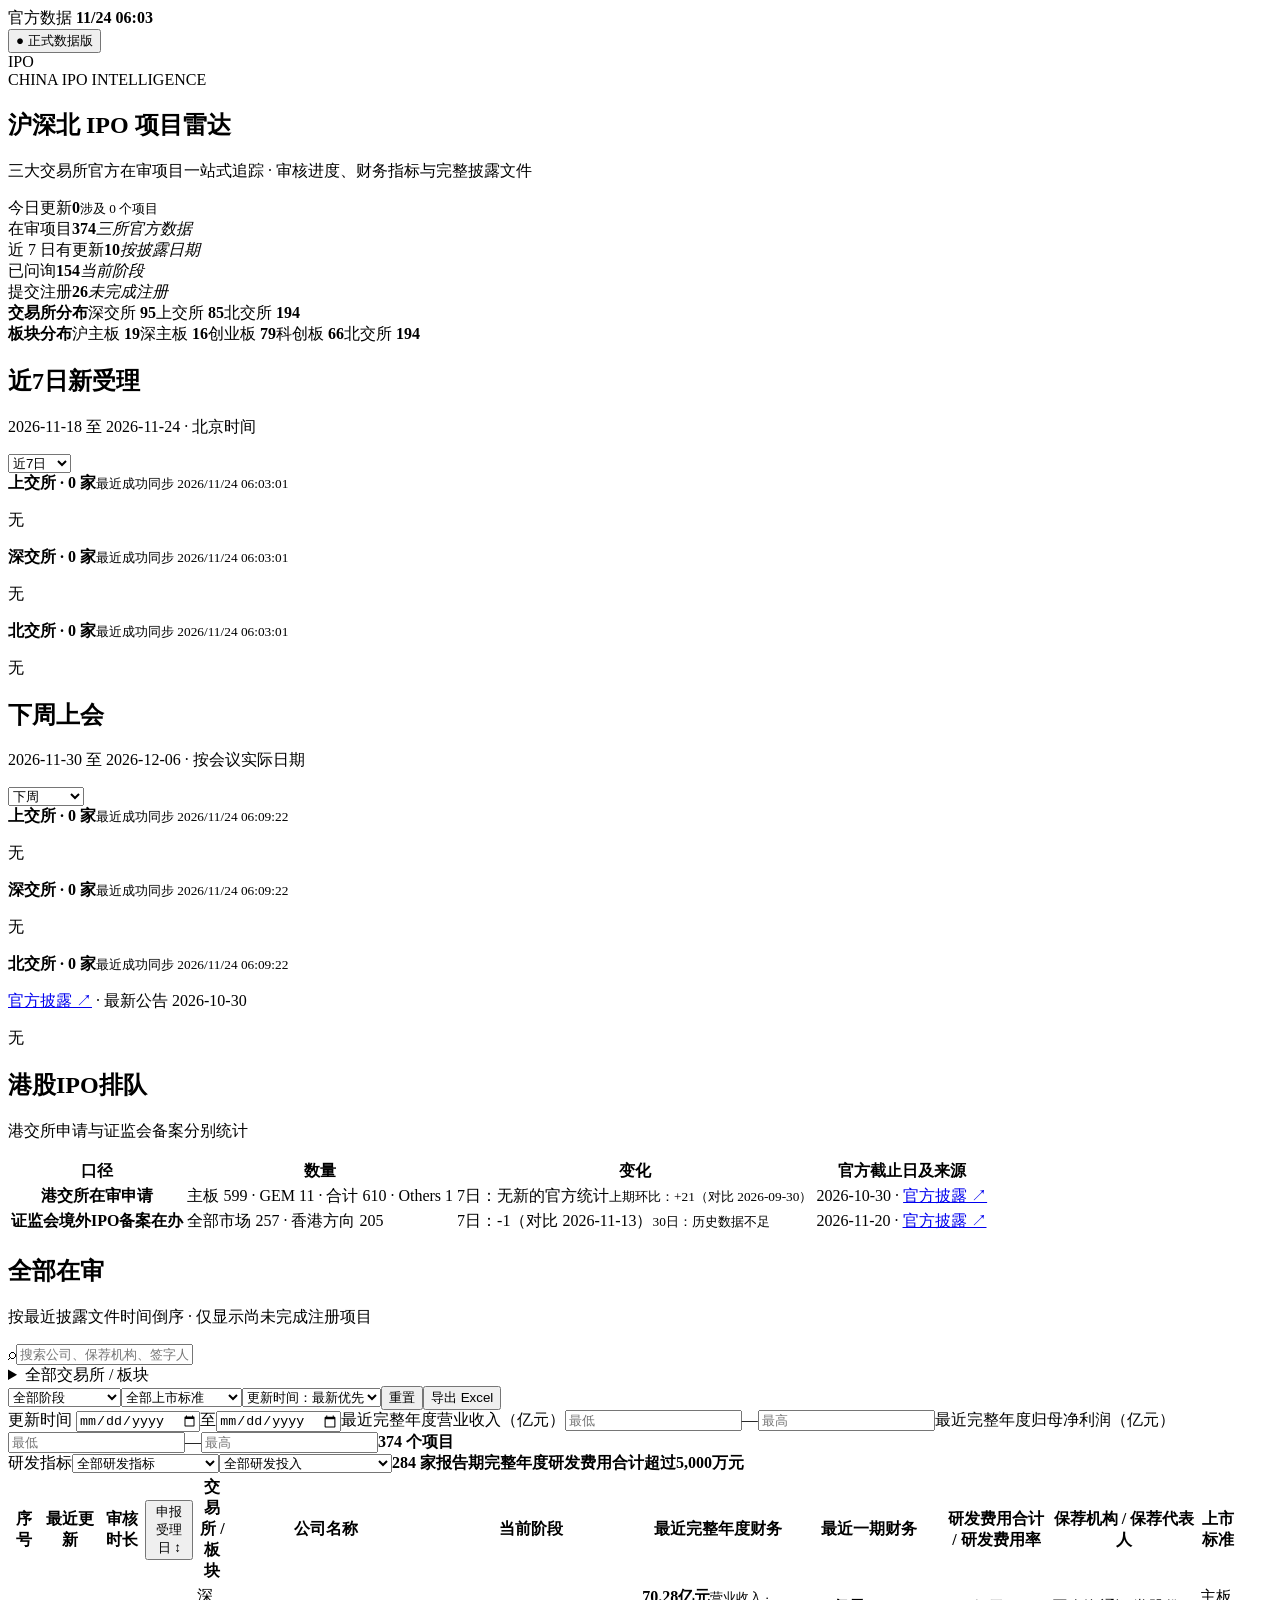
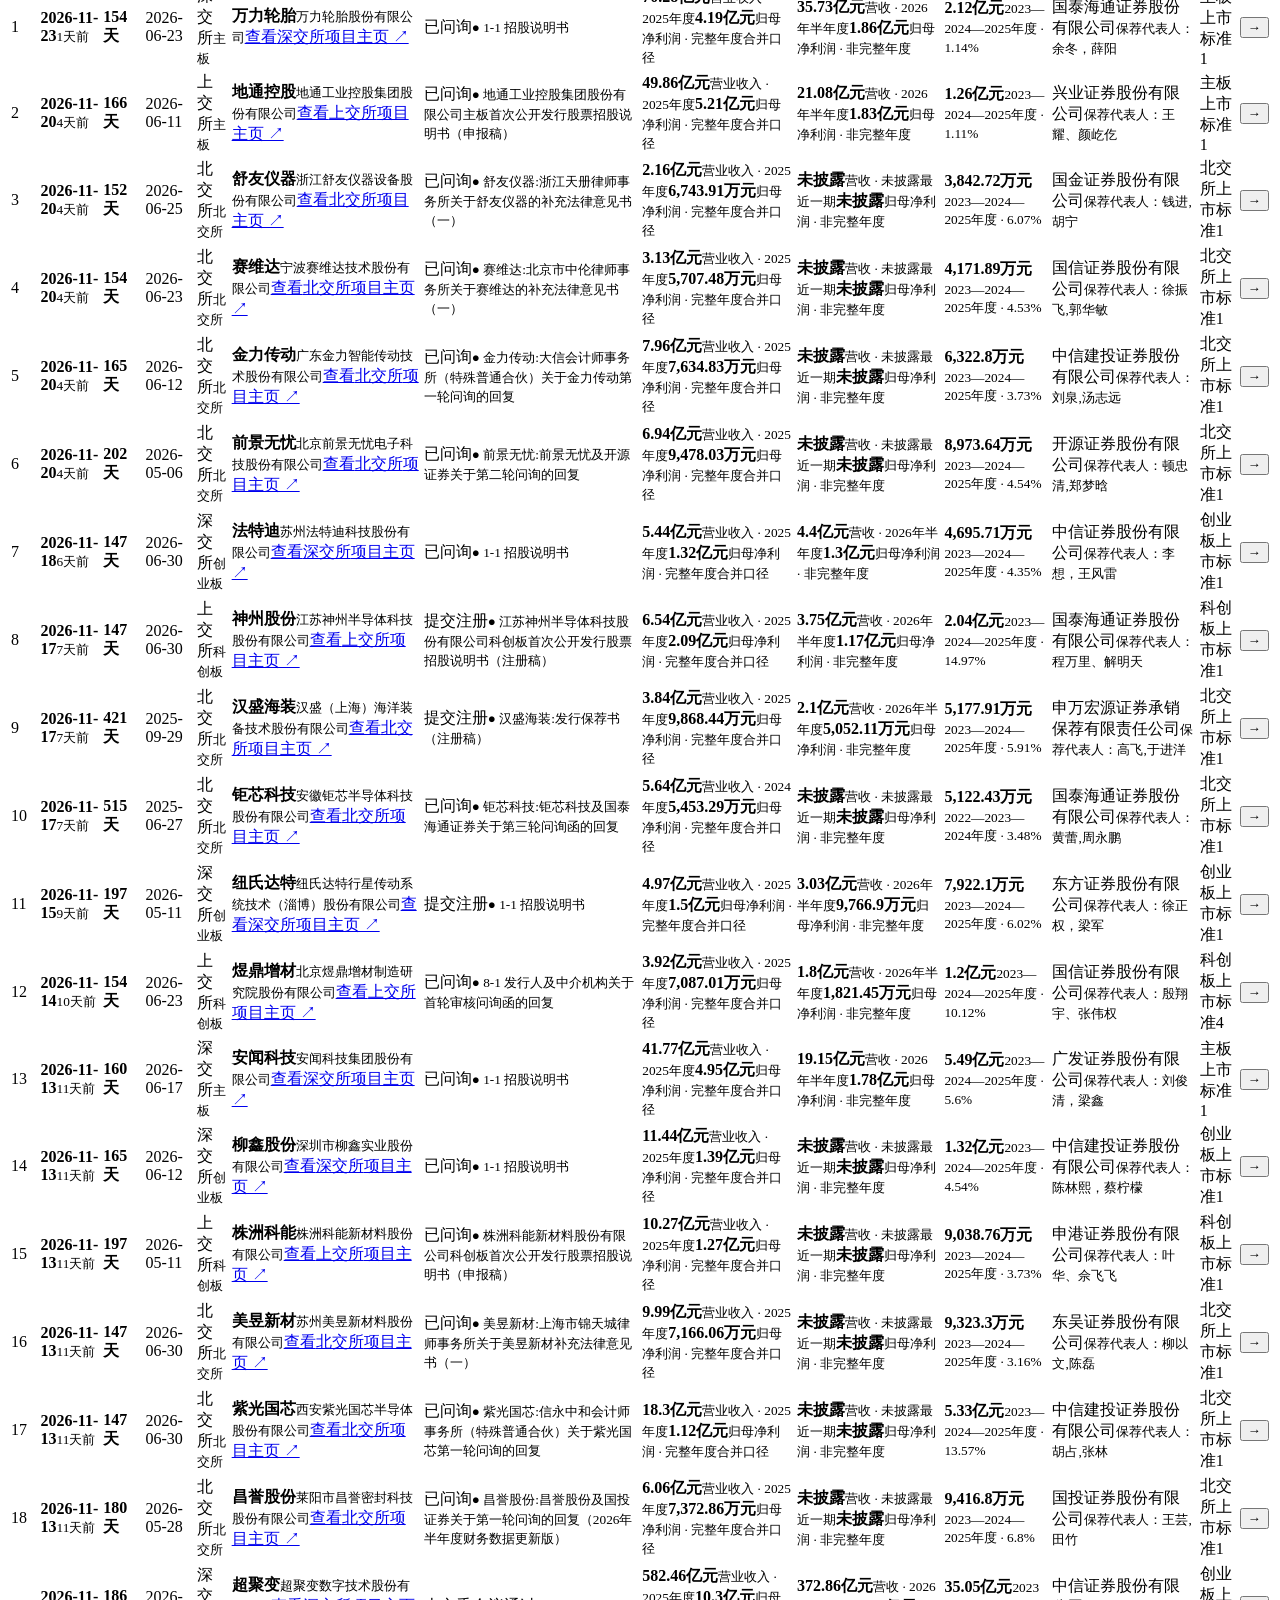
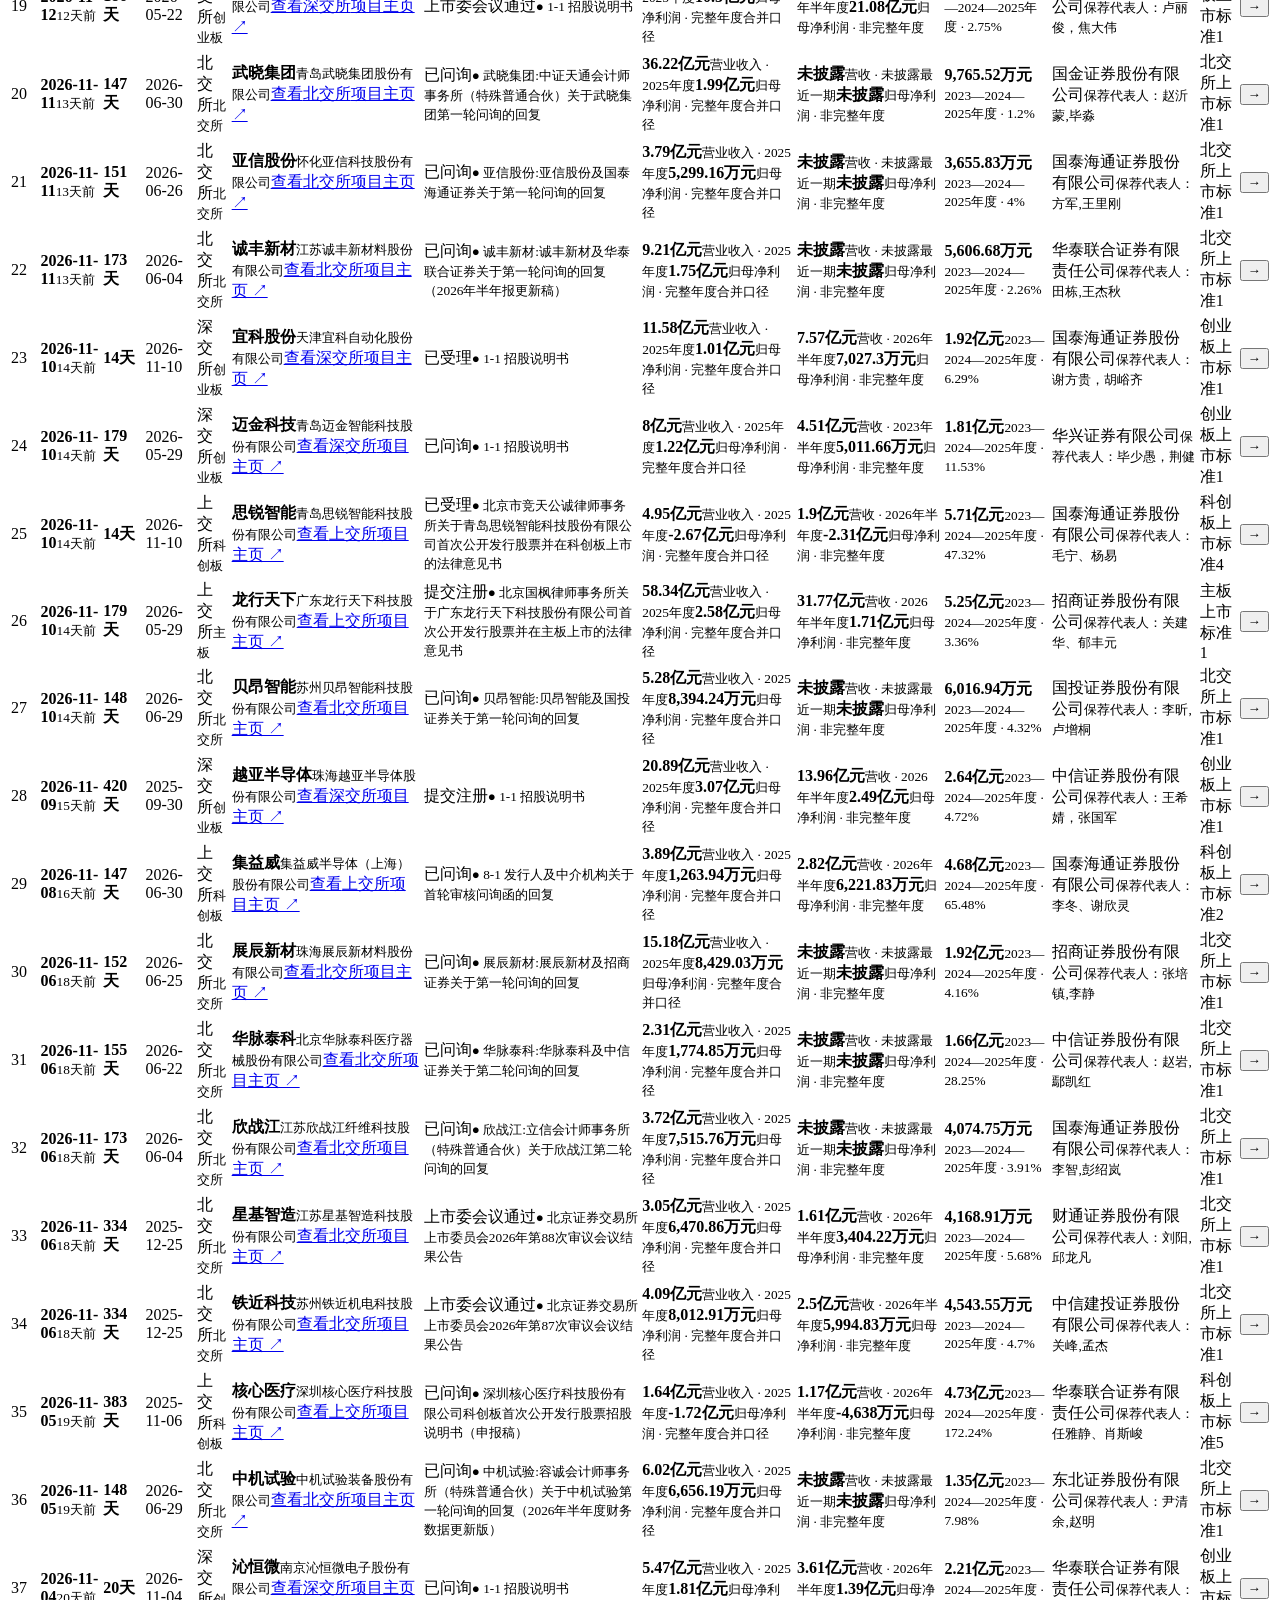
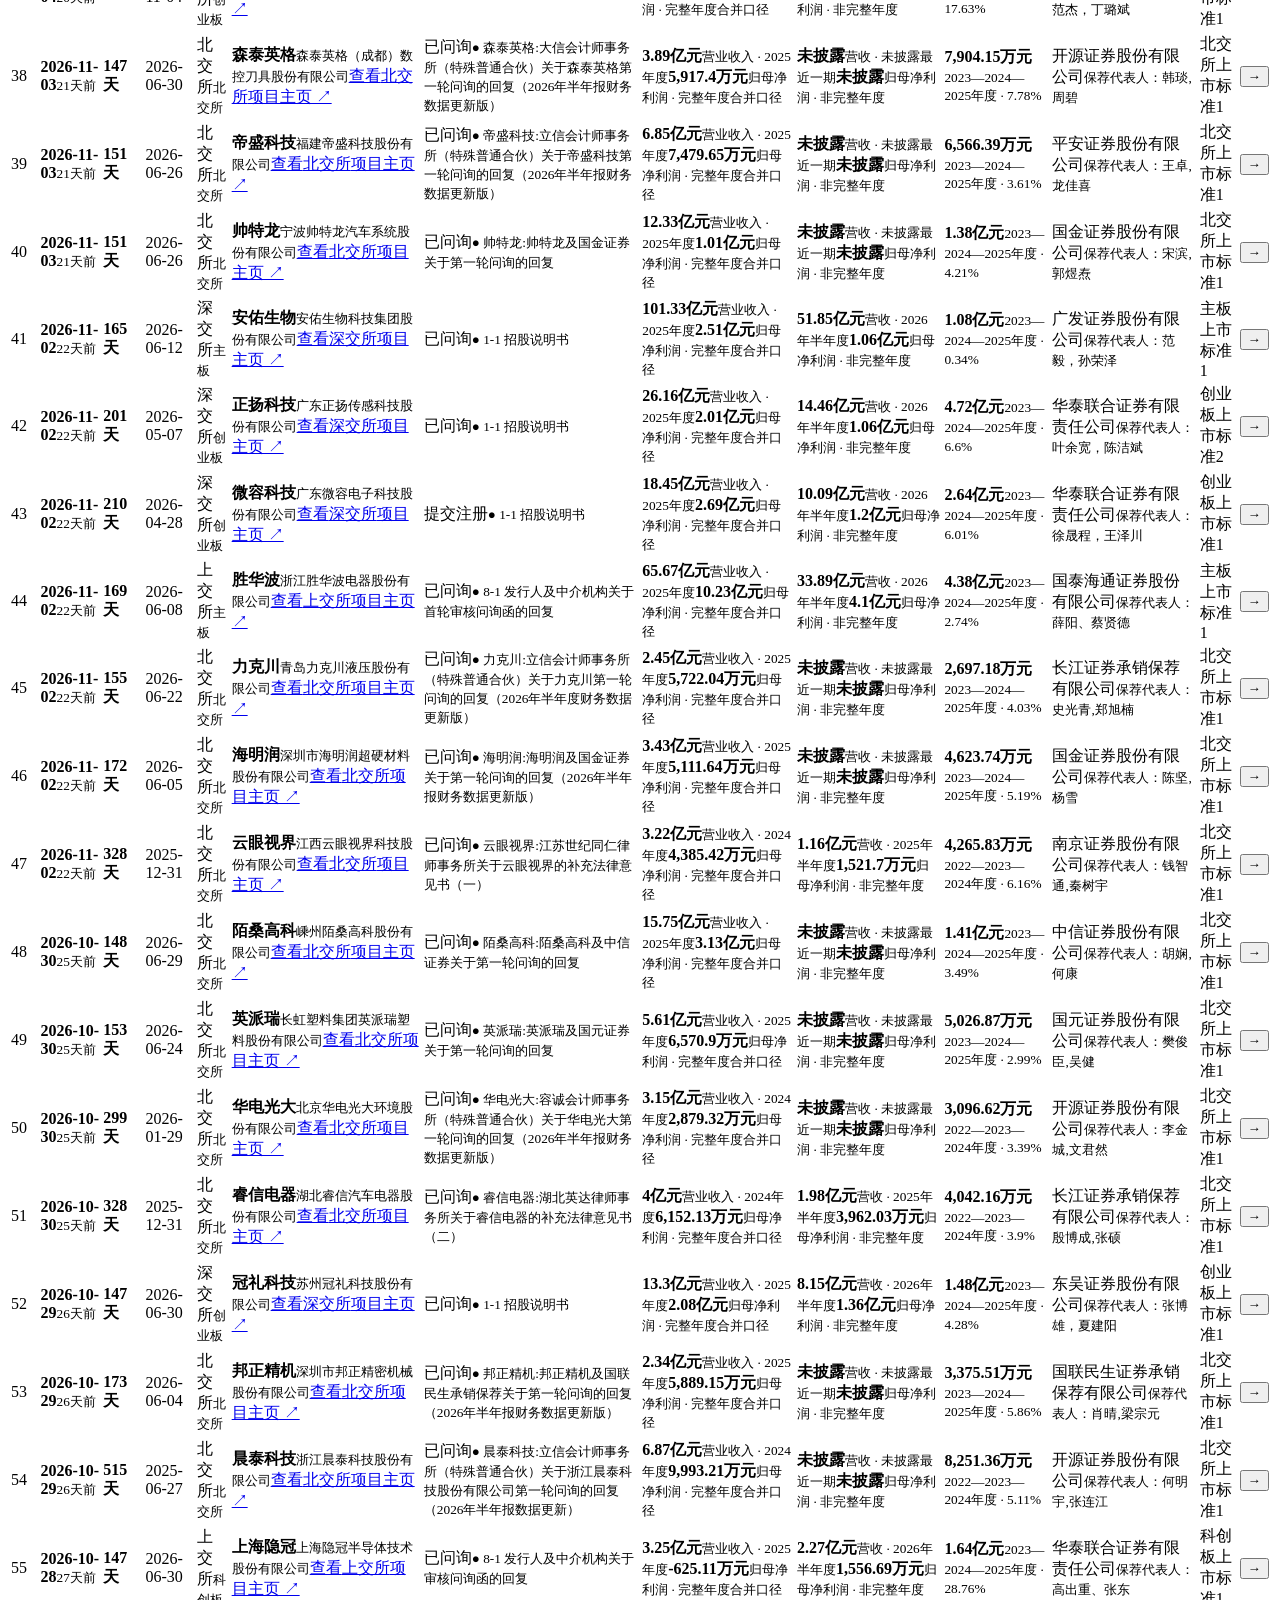
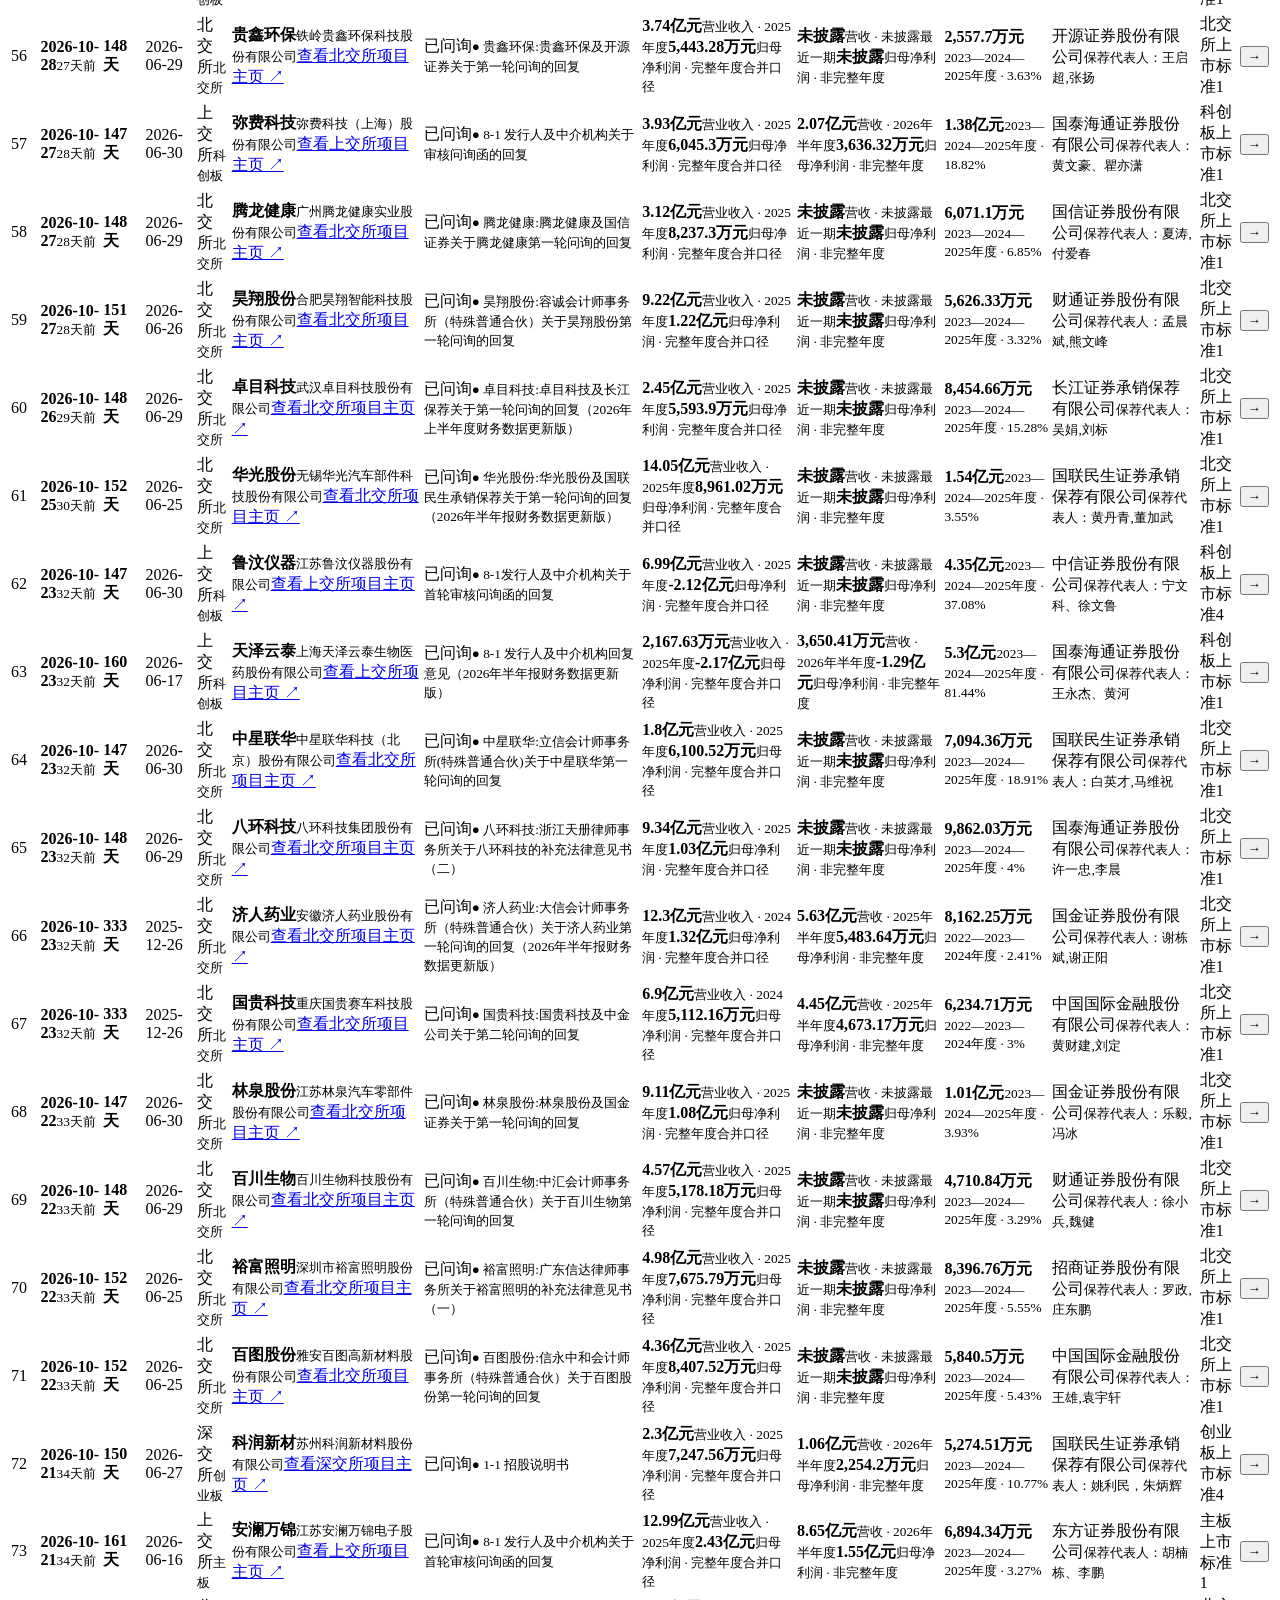
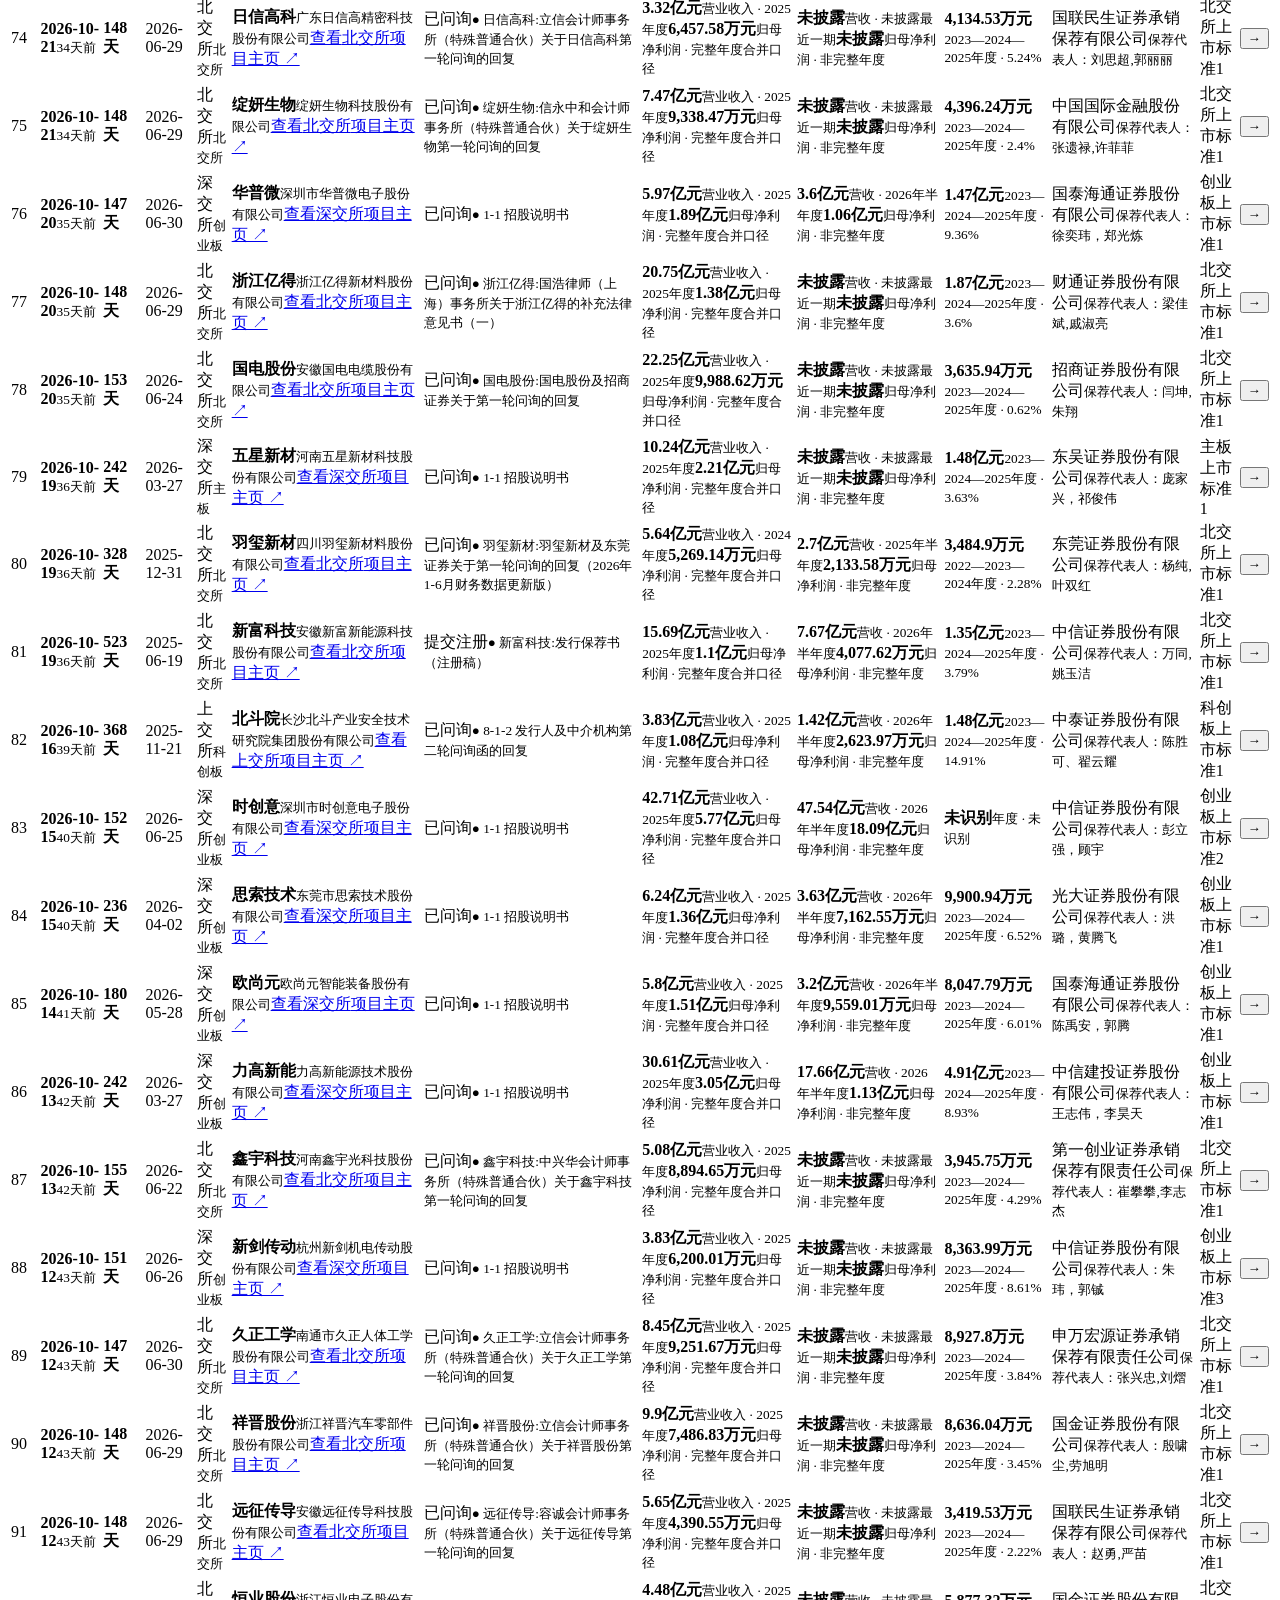
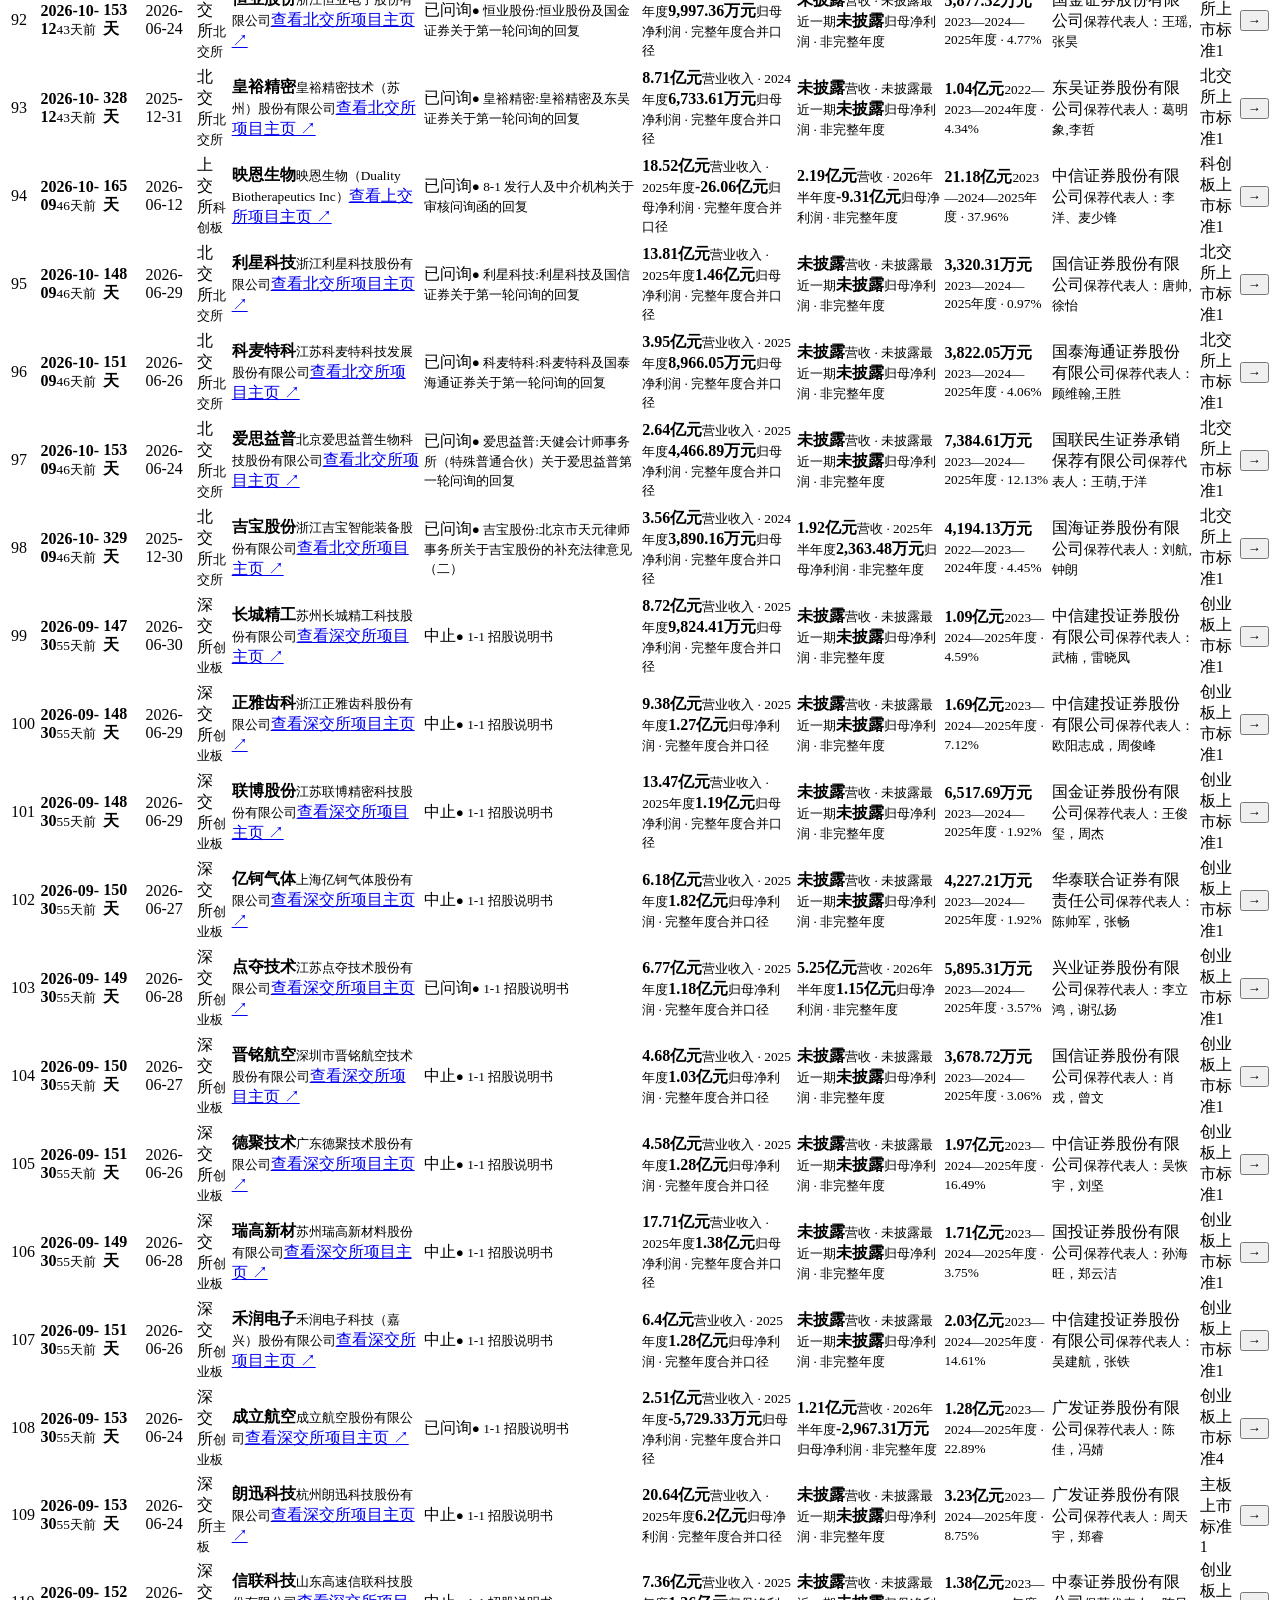
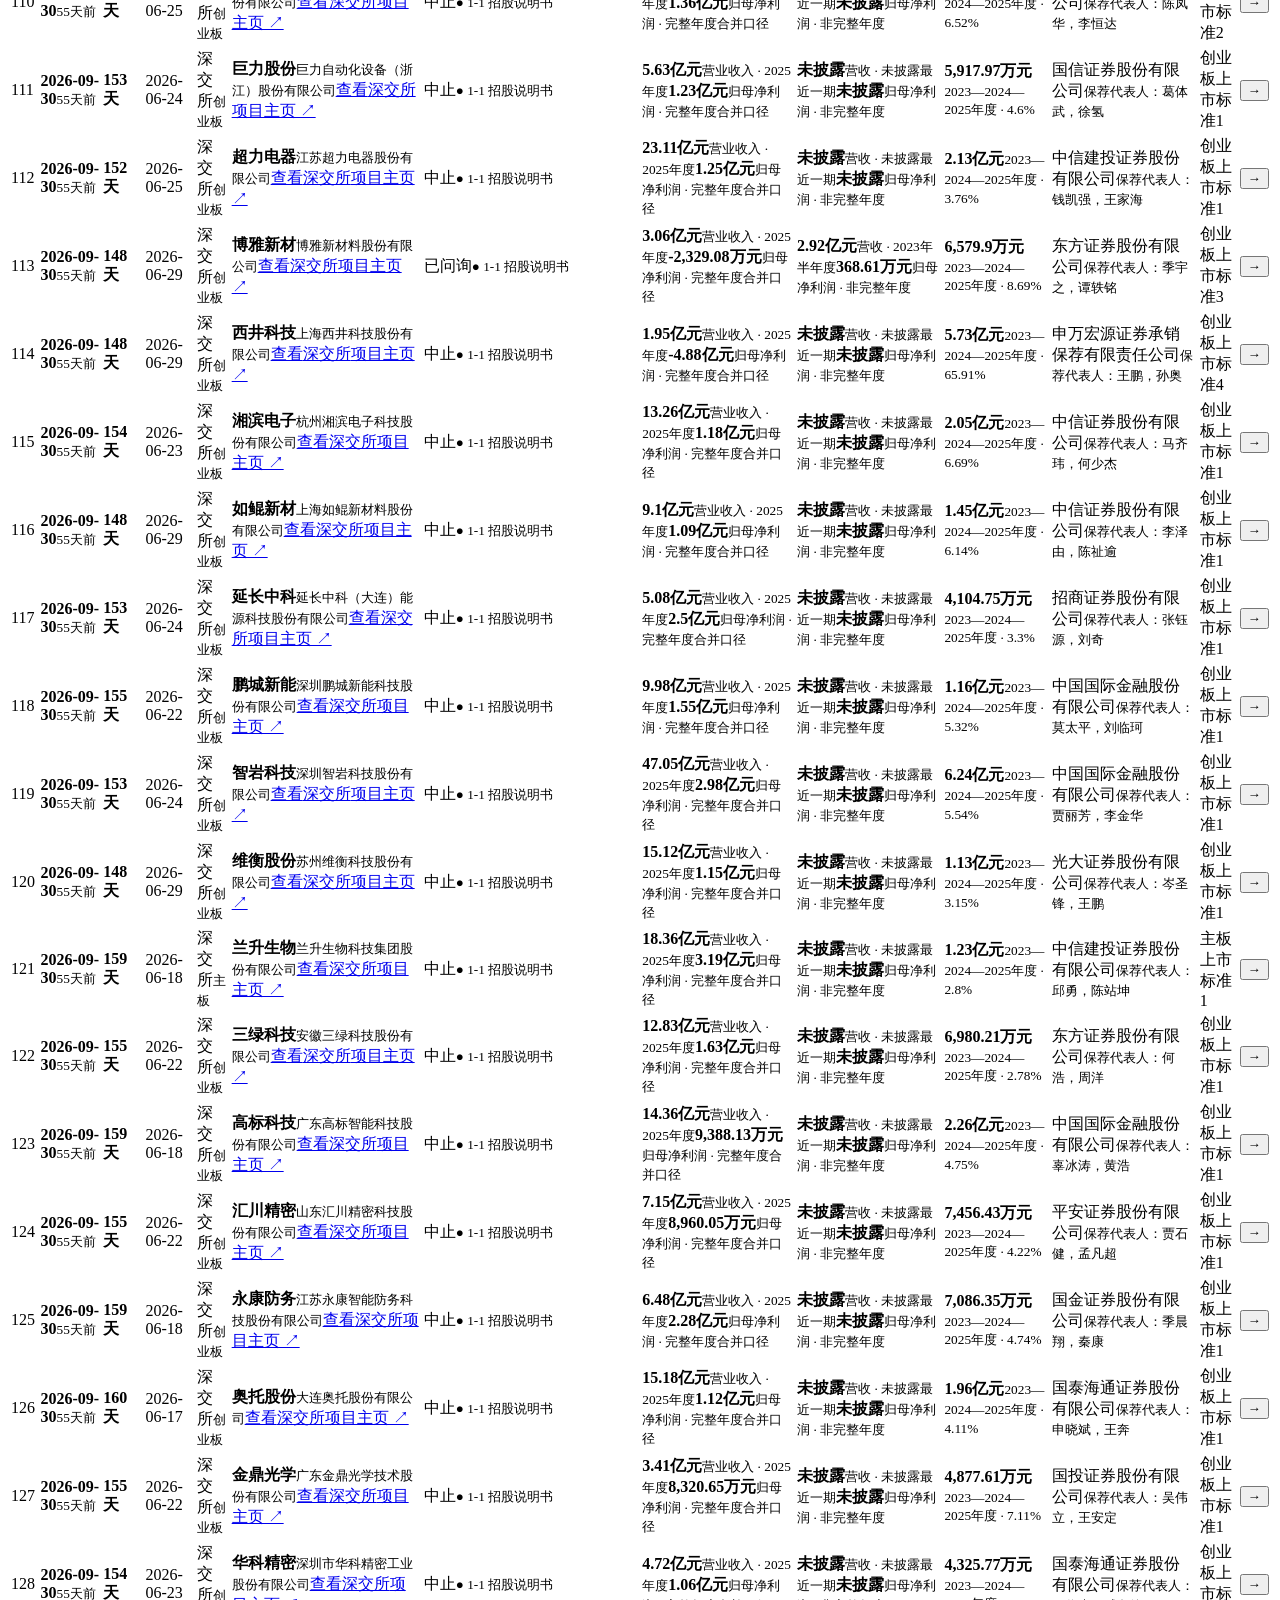
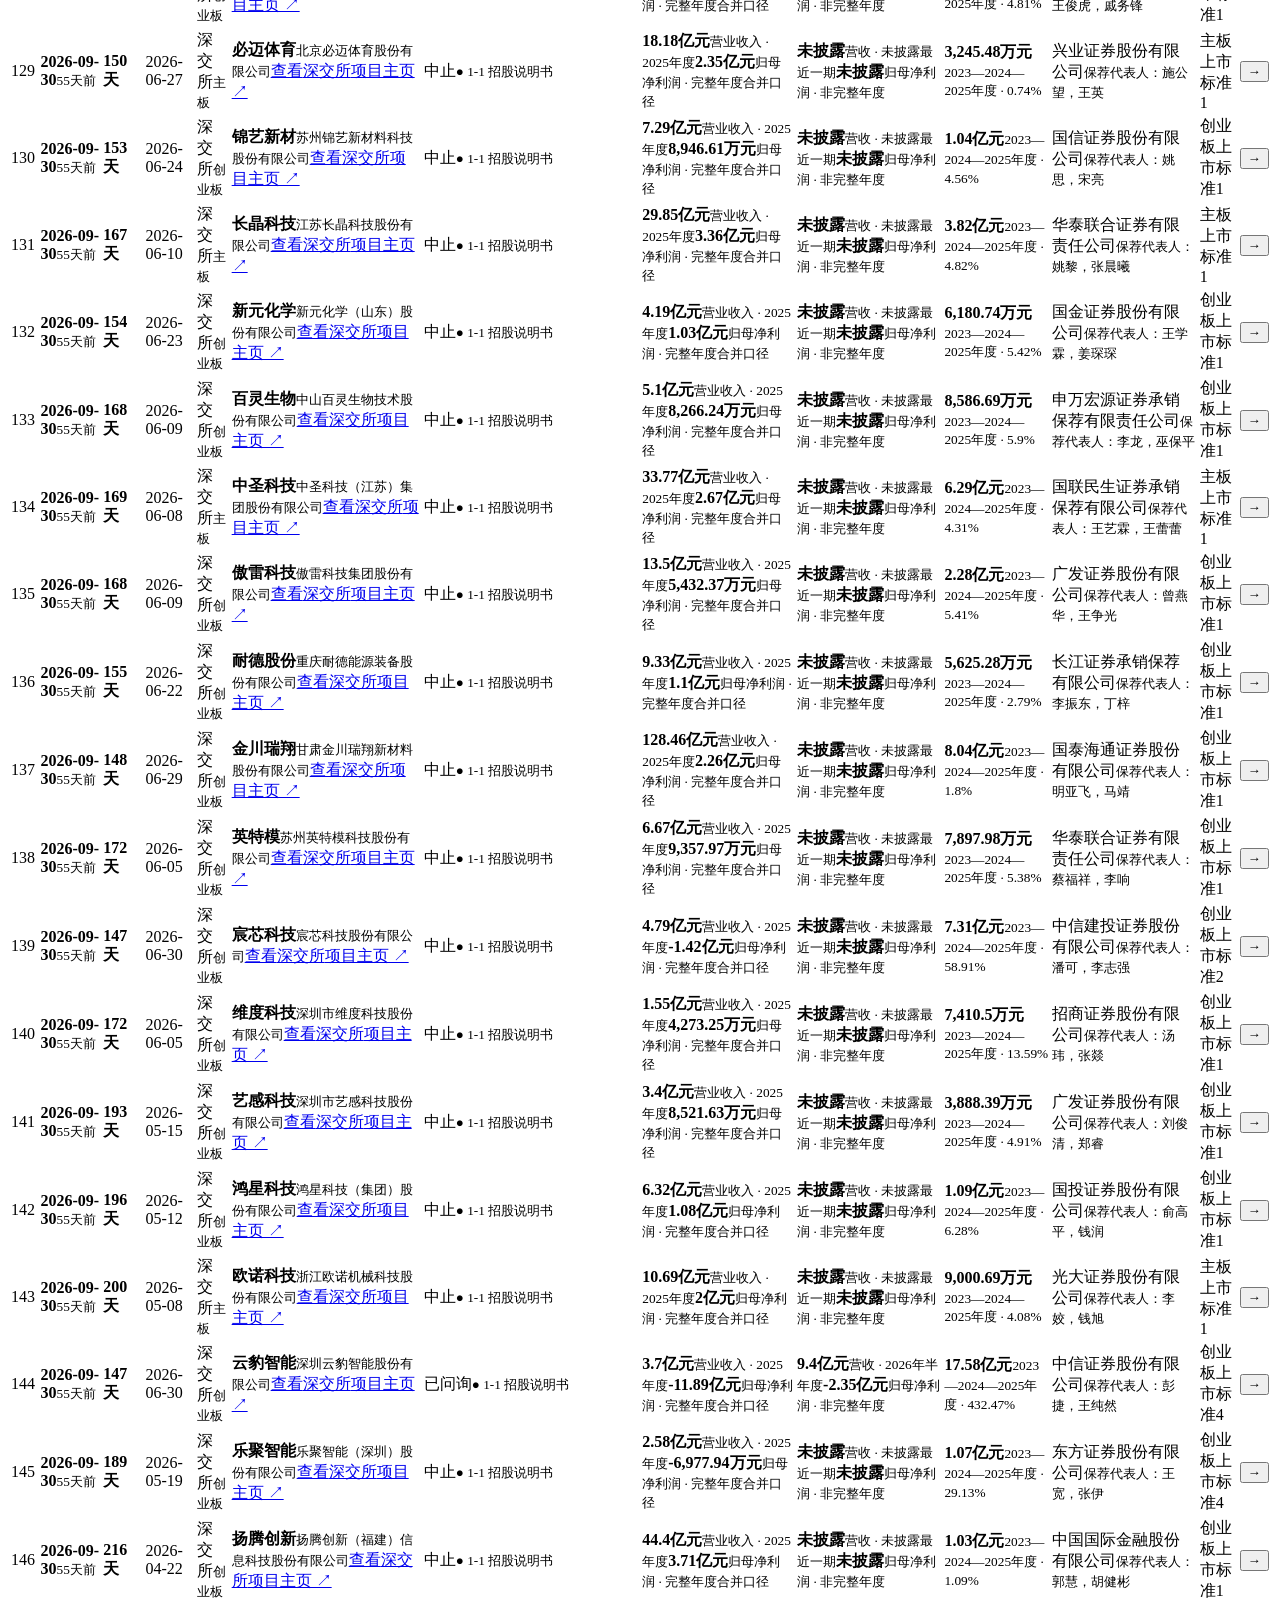
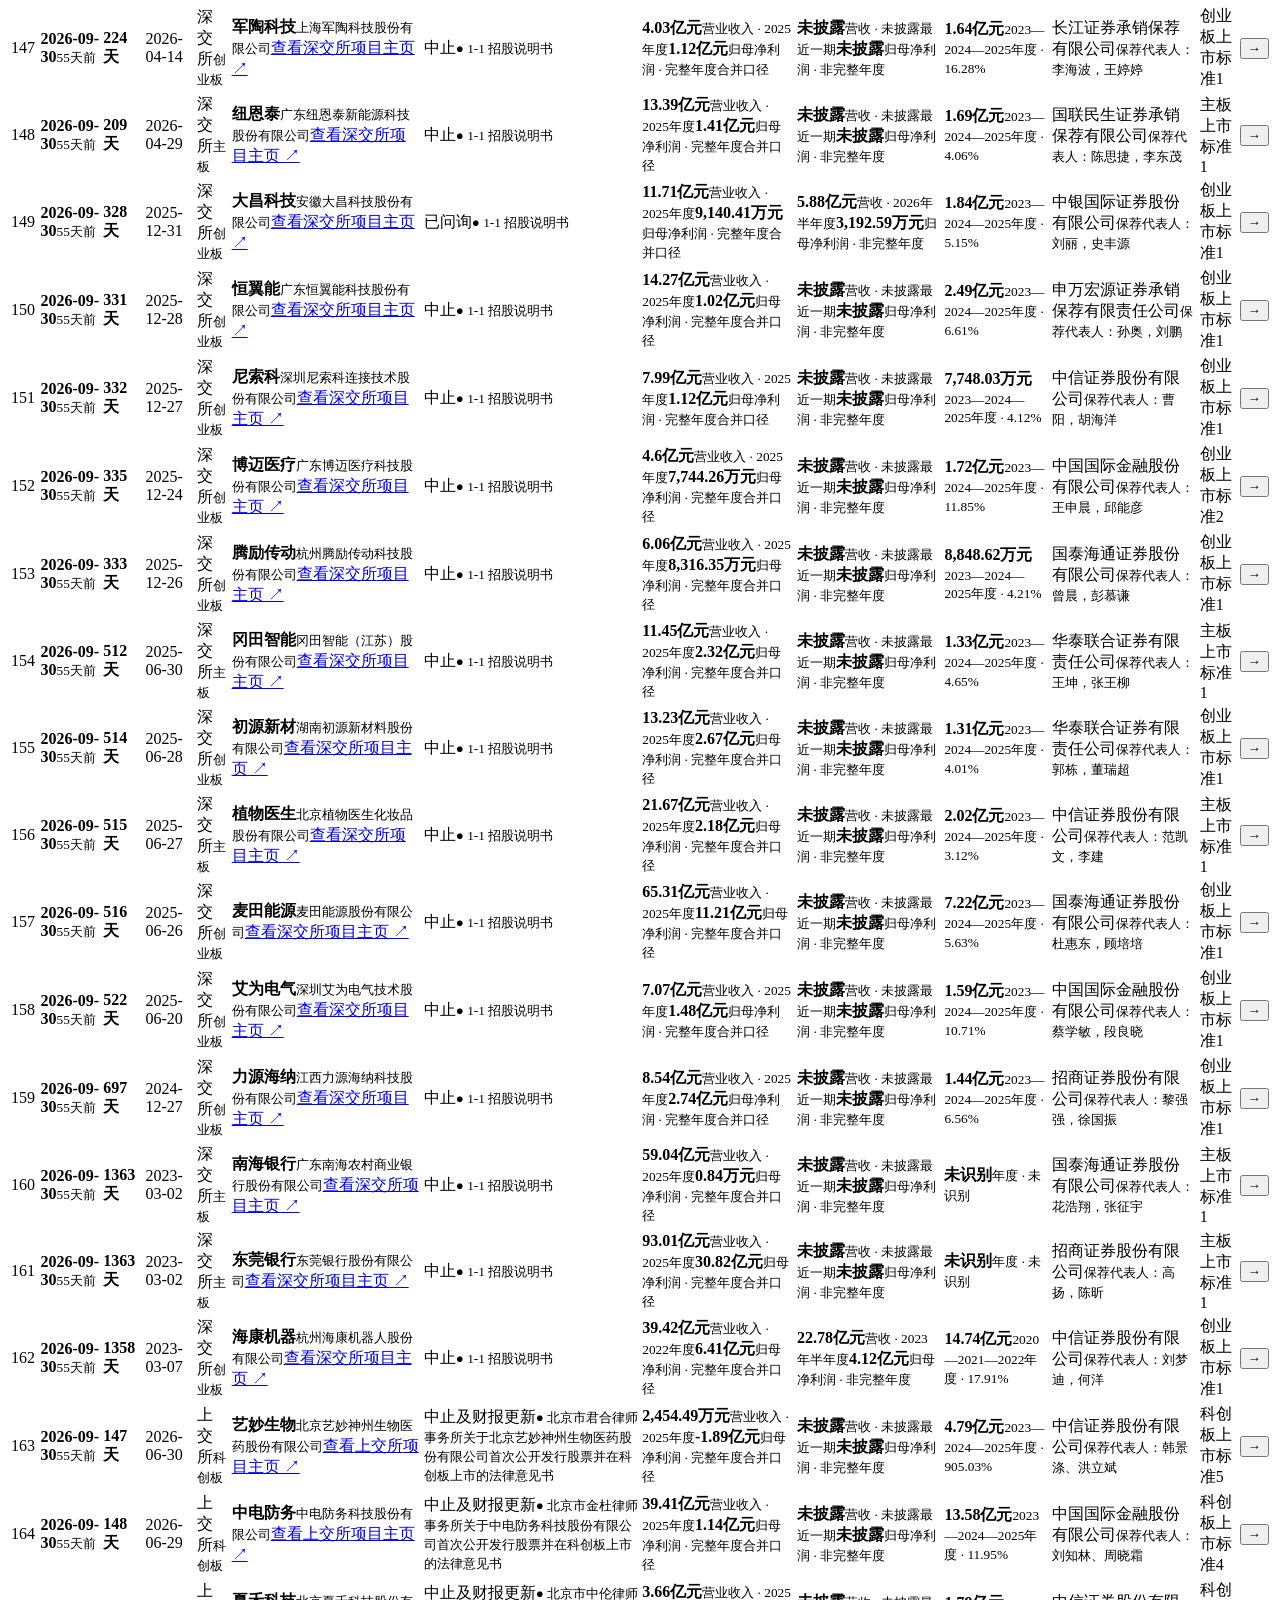
==== commit 24cf1742: "Publish IPO radar from bd0b4bc266ca3a6f7945bfb1dde25485d3a7fe49" ====
--- a/index.html
+++ b/index.html
@@ -1 +1 @@
-<!DOCTYPE html><html lang="zh-CN"><head><meta charSet="utf-8"/><meta name="viewport" content="width=device-width, initial-scale=1"/><link rel="stylesheet" href="/china-ipo-radar-web/_next/static/chunks/18bgn41nc0qb8.css" data-precedence="next"/><link rel="preload" as="script" fetchPriority="low" href="/china-ipo-radar-web/_next/static/chunks/10mluhc84.1ee.js"/><script src="/china-ipo-radar-web/_next/static/chunks/0u0~an7fptxin.js" async=""></script><script src="/china-ipo-radar-web/_next/static/chunks/0c_u0uom0kk-9.js" async=""></script><script src="/china-ipo-radar-web/_next/static/chunks/turbopack-01e33hz.j7wyr.js" async=""></script><script src="/china-ipo-radar-web/_next/static/chunks/0b-.ij0mqhtov.js" async=""></script><script src="/china-ipo-radar-web/_next/static/chunks/17f2ht9wo-phb.js" async=""></script><script src="/china-ipo-radar-web/_next/static/chunks/0hcsxxmc2ztnl.js" async=""></script><title>沪深北 IPO 项目雷达</title><meta name="description" content="聚合沪深北三大交易所尚未完成注册的 IPO 项目、审核动态、财务数据、中介机构与原始披露文件。"/><meta name="robots" content="index, follow"/><meta property="og:title" content="沪深北 IPO 项目雷达"/><meta property="og:description" content="沪深北三大交易所尚未完成注册 IPO 项目的审核、财务与披露文件汇总。"/><meta property="og:type" content="website"/><meta name="twitter:card" content="summary"/><meta name="twitter:title" content="沪深北 IPO 项目雷达"/><meta name="twitter:description" content="沪深北三大交易所尚未完成注册 IPO 项目的审核、财务与披露文件汇总。"/><script src="/china-ipo-radar-web/_next/static/chunks/03~yq9q893hmn.js" noModule=""></script></head><body><div hidden=""><!--$--><!--/$--></div><main><header class="topbar"><div class="status"><span class="live-dot"></span> 官方数据 <strong>11/21 02:37</strong></div><button class="notify">● 正式数据版</button></header><section class="hero"><div class="hero-brand"><span class="brandmark">IPO</span><div><span class="eyebrow">CHINA IPO INTELLIGENCE</span><h1>沪深北 IPO 项目雷达</h1><p>三大交易所官方在审项目一站式追踪 · 审核进度、财务指标与完整披露文件</p></div></div><div class="update-card"><span>今日更新</span><strong>0</strong><small>涉及 <!-- -->0<!-- --> 个项目</small></div></section><section class="metrics"><div><span>在审项目</span><strong>374</strong><em>三所官方数据</em></div><div><span>近 7 日有更新</span><strong>11</strong><em>按披露日期</em></div><div><span>已问询</span><strong>150</strong><em>当前阶段</em></div><div><span>提交注册</span><strong>26</strong><em>未完成注册</em></div></section><section class="market-breakdown" aria-label="在审项目交易所与板块分布"><div class="breakdown-row exchange-breakdown"><b>交易所分布</b><span>深交所 <strong>95</strong></span><span>上交所 <strong>85</strong></span><span>北交所 <strong>194</strong></span></div><div class="breakdown-row board-breakdown"><b>板块分布</b><span>沪主板 <strong>19</strong></span><span>深主板 <strong>16</strong></span><span>创业板 <strong>79</strong></span><span>科创板 <strong>66</strong></span><span>北交所 <strong>194</strong></span></div></section><div class="monitor-panels"><section class="monitor-panel" aria-label="新受理"><header><div><h2>近<!-- -->7<!-- -->日新受理</h2><p>2026-11-15<!-- --> 至 <!-- -->2026-11-21<!-- --> · 北京时间</p></div><select aria-label="新受理范围"><option value="7" selected="">近7日</option><option value="30">近30日</option></select></header><div class="monitor-group"><div class="monitor-group-title"><strong>上交所<!-- --> · <!-- -->0 家</strong><small>最近成功同步 <!-- -->2026/11/21 02:37:19</small></div><p class="monitor-empty">无</p></div><div class="monitor-group"><div class="monitor-group-title"><strong>深交所<!-- --> · <!-- -->0 家</strong><small>最近成功同步 <!-- -->2026/11/21 02:37:19</small></div><p class="monitor-empty">无</p></div><div class="monitor-group"><div class="monitor-group-title"><strong>北交所<!-- --> · <!-- -->0 家</strong><small>最近成功同步 <!-- -->2026/11/21 02:37:19</small></div><p class="monitor-empty">无</p></div></section><section class="monitor-panel" aria-label="上市委会议"><header><div><h2>下周上会</h2><p>2026-11-23<!-- --> 至 <!-- -->2026-11-29<!-- --> · 按会议实际日期</p></div><select aria-label="上会日期范围"><option value="this">本周</option><option value="next" selected="">下周</option><option value="30">未来30天</option></select></header><div class="monitor-group"><div class="monitor-group-title"><strong>上交所<!-- --> · <!-- -->0 家</strong><small>最近成功同步 <!-- -->2026/11/21 02:47:07</small></div><p class="monitor-empty">无</p></div><div class="monitor-group"><div class="monitor-group-title"><strong>深交所<!-- --> · <!-- -->0 家</strong><small>最近成功同步 <!-- -->2026/11/21 02:47:07</small></div><p class="monitor-empty">无</p></div><div class="monitor-group"><div class="monitor-group-title"><strong>北交所<!-- --> · <!-- -->0 家</strong><small>最近成功同步 <!-- -->2026/11/21 02:47:07</small></div><p class="monitor-empty"><a href="https://www.bse.cn/notice/meeting_notice.html" target="_blank" rel="noopener noreferrer">官方披露 ↗</a> · 最新公告 2026-10-30</p><p class="monitor-empty">无</p></div></section><section class="monitor-panel" aria-label="港股IPO排队"><header><div><h2>港股IPO排队</h2><p>港交所申请与证监会备案分别统计</p></div></header><div class="monitor-scroll"><table><thead><tr><th scope="col">口径</th><th scope="col">数量</th><th scope="col">变化</th><th scope="col">官方截止日及来源</th></tr></thead><tbody><tr><th scope="row">港交所在审申请</th><td>主板 599 · GEM 11 · 合计 610 · Others 1</td><td>7日：无新的官方统计<small>上期环比：<!-- -->+21（对比 2026-09-30）</small></td><td>2026-10-30<!-- --> · <a href="https://www.hkex.com.hk/News/Market-Communications/2026/261030news?sc_lang=en" target="_blank" rel="noopener noreferrer">官方披露 ↗</a></td></tr><tr><th scope="row">证监会境外IPO备案在办</th><td>全部市场 257 · 香港方向 205</td><td>7日：<!-- -->-1（对比 2026-11-13）<small>30日：<!-- -->历史数据不足</small></td><td>2026-11-20<!-- --> · <a href="https://www.csrc.gov.cn/csrc/c106251/c7672139/content.shtml" target="_blank" rel="noopener noreferrer">官方披露 ↗</a></td></tr></tbody></table></div></section></div><section class="workspace"><div class="section-head"><div><h2>全部在审</h2><p>按最近披露文件时间倒序 · 仅显示尚未完成注册项目</p></div></div><div class="filters"><div class="search"><span>⌕</span><input placeholder="搜索公司、保荐机构、签字人、主营业务或产品" value=""/></div><details class="market-filter"><summary>全部交易所 / 板块</summary><div class="market-menu"><fieldset><legend>交易所</legend><label><input type="checkbox" checked=""/>深交所</label><label><input type="checkbox" checked=""/>上交所</label><label><input type="checkbox" checked=""/>北交所</label></fieldset><fieldset><legend>板块</legend><label><input type="checkbox" checked=""/>主板</label><label><input type="checkbox" checked=""/>创业板</label><label><input type="checkbox" checked=""/>科创板</label><label><input type="checkbox" checked=""/>北交所</label></fieldset></div></details><select><option selected="">全部阶段</option><option>已问询</option><option>提交注册</option><option>上市委会议通过</option><option>已受理</option><option>中止</option><option>中止及财报更新</option><option>中止审核</option></select><select><option selected="">全部上市标准</option><option>主板上市标准1</option><option>主板上市标准2</option><option>创业板上市标准1</option><option>创业板上市标准2</option><option>创业板上市标准3</option><option>创业板上市标准4</option><option>北交所上市标准1</option><option>北交所上市标准2</option><option>科创板上市标准1</option><option>科创板上市标准2</option><option>科创板上市标准4</option><option>科创板上市标准5</option></select><select><option selected="">更新时间：最新优先</option><option>更新时间：最早优先</option><option>申报受理日：新到旧</option><option>申报受理日：旧到新</option><option>营收：高到低</option><option>营收：低到高</option><option>利润：高到低</option><option>利润：低到高</option><option>研发费用：高到低</option><option>研发费用率：高到低</option></select><button class="ghost">重置</button><button class="export">导出 Excel</button></div><div class="advanced-filters"><label>更新时间 <input type="date" value=""/><span>至</span><input type="date" value=""/></label><label>最近完整年度营业收入（亿元）<input type="number" step="0.1" placeholder="最低" value=""/><span>—</span><input type="number" step="0.1" placeholder="最高" value=""/></label><label>最近完整年度归母净利润（亿元）<input type="number" step="0.1" placeholder="最低" value=""/><span>—</span><input type="number" step="0.1" placeholder="最高" value=""/></label><b>374<!-- --> 个项目</b></div><div class="research-filters"><span>研发指标</span><select><option selected="">全部研发指标</option><option>上市保荐书未单列</option><option>创业板研发指标标准1</option><option>创业板研发指标标准2</option><option>创业板研发指标标准3</option></select><select><option selected="">全部研发投入</option><option>三年合计超过5,000万元</option><option>三年合计不超过5,000万元</option></select><strong>284<!-- --> 家报告期完整年度研发费用合计超过5,000万元</strong></div><div class="table-wrap"><table><thead><tr><th>序号</th><th>最近更新</th><th>审核时长</th><th aria-sort="none"><button class="acceptance-sort">申报受理日 <!-- -->↕</button></th><th>交易所 / 板块</th><th>公司名称</th><th>当前阶段</th><th>最近完整年度财务</th><th>最近一期财务</th><th>研发费用合计 / 研发费用率</th><th>保荐机构 / 保荐代表人</th><th>上市标准</th><th></th></tr></thead><tbody><tr><td class="row-number">1</td><td class="date-cell"><b class="date">2026-11-20</b><small>1天前</small></td><td class="review-days-cell"><strong>163天</strong></td><td class="date-cell" title="">2026-06-11</td><td class="market-cell"><span class="exchange red">上交所</span><small>主板</small></td><td><strong>地通控股</strong><small>地通工业控股集团股份有限公司</small><a class="company-link" href="https://www.sse.com.cn/listing/renewal/ipo/index_listing_detail.shtml?auditId=2197" target="_blank" rel="noreferrer">查看<!-- -->上交所<!-- -->项目主页 ↗</a></td><td><span class="stage">已问询</span><small class="alert">● <!-- -->地通工业控股集团股份有限公司主板首次公开发行股票招股说明书（申报稿）</small></td><td class="annual-cell"><strong>49.86亿元</strong><small>营业收入 · <!-- -->2025<!-- -->年度</small><b>5.21亿元</b><small>归母净利润 · 完整年度合并口径</small></td><td class="period-cell"><strong>21.08亿元</strong><small>营收 · <!-- -->2026年半年度</small><b>1.83亿元</b><small>归母净利润 · 非完整年度</small></td><td><strong>1.26亿元</strong><small>2023—2024—2025<!-- -->年度 · <!-- -->1.11%</small></td><td><span>兴业证券股份有限公司</span><small>保荐代表人：<!-- -->王耀、颜屹仡</small></td><td><span class="standard-code">主板上市标准1</span></td><td><button class="arrow" aria-label="查看地通控股详情">→</button></td></tr><tr><td class="row-number">2</td><td class="date-cell"><b class="date">2026-11-20</b><small>1天前</small></td><td class="review-days-cell"><strong>149天</strong></td><td class="date-cell" title="">2026-06-25</td><td class="market-cell"><span class="exchange teal">北交所</span><small>北交所</small></td><td><strong>舒友仪器</strong><small>浙江舒友仪器设备股份有限公司</small><a class="company-link" href="https://www.bse.cn/audit/project_news_detail.html?id=806" target="_blank" rel="noreferrer">查看<!-- -->北交所<!-- -->项目主页 ↗</a></td><td><span class="stage">已问询</span><small class="alert">● <!-- -->舒友仪器:浙江天册律师事务所关于舒友仪器的补充法律意见书（一）</small></td><td class="annual-cell"><strong>2.16亿元</strong><small>营业收入 · <!-- -->2025<!-- -->年度</small><b>6,743.91万元</b><small>归母净利润 · 完整年度合并口径</small></td><td class="period-cell"><strong>未披露</strong><small>营收 · <!-- -->未披露最近一期</small><b>未披露</b><small>归母净利润 · 非完整年度</small></td><td><strong>3,842.72万元</strong><small>2023—2024—2025<!-- -->年度 · <!-- -->6.07%</small></td><td><span>国金证券股份有限公司</span><small>保荐代表人：<!-- -->钱进,胡宁</small></td><td><span class="standard-code">北交所上市标准1</span></td><td><button class="arrow" aria-label="查看舒友仪器详情">→</button></td></tr><tr><td class="row-number">3</td><td class="date-cell"><b class="date">2026-11-20</b><small>1天前</small></td><td class="review-days-cell"><strong>151天</strong></td><td class="date-cell" title="">2026-06-23</td><td class="market-cell"><span class="exchange teal">北交所</span><small>北交所</small></td><td><strong>赛维达</strong><small>宁波赛维达技术股份有限公司</small><a class="company-link" href="https://www.bse.cn/audit/project_news_detail.html?id=794" target="_blank" rel="noreferrer">查看<!-- -->北交所<!-- -->项目主页 ↗</a></td><td><span class="stage">已问询</span><small class="alert">● <!-- -->赛维达:北京市中伦律师事务所关于赛维达的补充法律意见书（一）</small></td><td class="annual-cell"><strong>3.13亿元</strong><small>营业收入 · <!-- -->2025<!-- -->年度</small><b>5,707.48万元</b><small>归母净利润 · 完整年度合并口径</small></td><td class="period-cell"><strong>未披露</strong><small>营收 · <!-- -->未披露最近一期</small><b>未披露</b><small>归母净利润 · 非完整年度</small></td><td><strong>4,171.89万元</strong><small>2023—2024—2025<!-- -->年度 · <!-- -->4.53%</small></td><td><span>国信证券股份有限公司</span><small>保荐代表人：<!-- -->徐振飞,郭华敏</small></td><td><span class="standard-code">北交所上市标准1</span></td><td><button class="arrow" aria-label="查看赛维达详情">→</button></td></tr><tr><td class="row-number">4</td><td class="date-cell"><b class="date">2026-11-20</b><small>1天前</small></td><td class="review-days-cell"><strong>162天</strong></td><td class="date-cell" title="">2026-06-12</td><td class="market-cell"><span class="exchange teal">北交所</span><small>北交所</small></td><td><strong>金力传动</strong><small>广东金力智能传动技术股份有限公司</small><a class="company-link" href="https://www.bse.cn/audit/project_news_detail.html?id=785" target="_blank" rel="noreferrer">查看<!-- -->北交所<!-- -->项目主页 ↗</a></td><td><span class="stage">已问询</span><small class="alert">● <!-- -->金力传动:大信会计师事务所（特殊普通合伙）关于金力传动第一轮问询的回复</small></td><td class="annual-cell"><strong>7.96亿元</strong><small>营业收入 · <!-- -->2025<!-- -->年度</small><b>7,634.83万元</b><small>归母净利润 · 完整年度合并口径</small></td><td class="period-cell"><strong>未披露</strong><small>营收 · <!-- -->未披露最近一期</small><b>未披露</b><small>归母净利润 · 非完整年度</small></td><td><strong>6,322.8万元</strong><small>2023—2024—2025<!-- -->年度 · <!-- -->3.73%</small></td><td><span>中信建投证券股份有限公司</span><small>保荐代表人：<!-- -->刘泉,汤志远</small></td><td><span class="standard-code">北交所上市标准1</span></td><td><button class="arrow" aria-label="查看金力传动详情">→</button></td></tr><tr><td class="row-number">5</td><td class="date-cell"><b class="date">2026-11-20</b><small>1天前</small></td><td class="review-days-cell"><strong>199天</strong></td><td class="date-cell" title="">2026-05-06</td><td class="market-cell"><span class="exchange teal">北交所</span><small>北交所</small></td><td><strong>前景无忧</strong><small>北京前景无忧电子科技股份有限公司</small><a class="company-link" href="https://www.bse.cn/audit/project_news_detail.html?id=773" target="_blank" rel="noreferrer">查看<!-- -->北交所<!-- -->项目主页 ↗</a></td><td><span class="stage">已问询</span><small class="alert">● <!-- -->前景无忧:前景无忧及开源证券关于第二轮问询的回复</small></td><td class="annual-cell"><strong>6.94亿元</strong><small>营业收入 · <!-- -->2025<!-- -->年度</small><b>9,478.03万元</b><small>归母净利润 · 完整年度合并口径</small></td><td class="period-cell"><strong>未披露</strong><small>营收 · <!-- -->未披露最近一期</small><b>未披露</b><small>归母净利润 · 非完整年度</small></td><td><strong>8,973.64万元</strong><small>2023—2024—2025<!-- -->年度 · <!-- -->4.54%</small></td><td><span>开源证券股份有限公司</span><small>保荐代表人：<!-- -->顿忠清,郑梦晗</small></td><td><span class="standard-code">北交所上市标准1</span></td><td><button class="arrow" aria-label="查看前景无忧详情">→</button></td></tr><tr><td class="row-number">6</td><td class="date-cell"><b class="date">2026-11-18</b><small>3天前</small></td><td class="review-days-cell"><strong>144天</strong></td><td class="date-cell" title="">2026-06-30</td><td class="market-cell"><span class="exchange blue">深交所</span><small>创业板</small></td><td><strong>法特迪</strong><small>苏州法特迪科技股份有限公司</small><a class="company-link" href="https://www.szse.cn/listing/projectdynamic/ipo/detail/index.html?id=1004440" target="_blank" rel="noreferrer">查看<!-- -->深交所<!-- -->项目主页 ↗</a></td><td><span class="stage">已问询</span><small class="alert">● <!-- -->1-1 招股说明书</small></td><td class="annual-cell"><strong>5.44亿元</strong><small>营业收入 · <!-- -->2025<!-- -->年度</small><b>1.32亿元</b><small>归母净利润 · 完整年度合并口径</small></td><td class="period-cell"><strong>4.4亿元</strong><small>营收 · <!-- -->2026年半年度</small><b>1.3亿元</b><small>归母净利润 · 非完整年度</small></td><td><strong>4,695.71万元</strong><small>2023—2024—2025<!-- -->年度 · <!-- -->4.35%</small></td><td><span>中信证券股份有限公司</span><small>保荐代表人：<!-- -->李想，王风雷</small></td><td><span class="standard-code">创业板上市标准1</span></td><td><button class="arrow" aria-label="查看法特迪详情">→</button></td></tr><tr><td class="row-number">7</td><td class="date-cell"><b class="date">2026-11-17</b><small>4天前</small></td><td class="review-days-cell"><strong>144天</strong></td><td class="date-cell" title="">2026-06-30</td><td class="market-cell"><span class="exchange red">上交所</span><small>科创板</small></td><td><strong>神州股份</strong><small>江苏神州半导体科技股份有限公司</small><a class="company-link" href="https://www.sse.com.cn/listing/renewal/ipo/index_listing_detail.shtml?auditId=2191" target="_blank" rel="noreferrer">查看<!-- -->上交所<!-- -->项目主页 ↗</a></td><td><span class="stage">提交注册</span><small class="alert">● <!-- -->江苏神州半导体科技股份有限公司科创板首次公开发行股票招股说明书（注册稿）</small></td><td class="annual-cell"><strong>6.54亿元</strong><small>营业收入 · <!-- -->2025<!-- -->年度</small><b>2.09亿元</b><small>归母净利润 · 完整年度合并口径</small></td><td class="period-cell"><strong>3.75亿元</strong><small>营收 · <!-- -->2026年半年度</small><b>1.17亿元</b><small>归母净利润 · 非完整年度</small></td><td><strong>2.04亿元</strong><small>2023—2024—2025<!-- -->年度 · <!-- -->14.97%</small></td><td><span>国泰海通证券股份有限公司</span><small>保荐代表人：<!-- -->程万里、解明天</small></td><td><span class="standard-code">科创板上市标准1</span></td><td><button class="arrow" aria-label="查看神州股份详情">→</button></td></tr><tr><td class="row-number">8</td><td class="date-cell"><b class="date">2026-11-17</b><small>4天前</small></td><td class="review-days-cell"><strong>418天</strong></td><td class="date-cell" title="">2025-09-29</td><td class="market-cell"><span class="exchange teal">北交所</span><small>北交所</small></td><td><strong>汉盛海装</strong><small>汉盛（上海）海洋装备技术股份有限公司</small><a class="company-link" href="https://www.bse.cn/audit/project_news_detail.html?id=713" target="_blank" rel="noreferrer">查看<!-- -->北交所<!-- -->项目主页 ↗</a></td><td><span class="stage">提交注册</span><small class="alert">● <!-- -->汉盛海装:发行保荐书（注册稿）</small></td><td class="annual-cell"><strong>3.84亿元</strong><small>营业收入 · <!-- -->2025<!-- -->年度</small><b>9,868.44万元</b><small>归母净利润 · 完整年度合并口径</small></td><td class="period-cell"><strong>2.1亿元</strong><small>营收 · <!-- -->2026年半年度</small><b>5,052.11万元</b><small>归母净利润 · 非完整年度</small></td><td><strong>5,177.91万元</strong><small>2023—2024—2025<!-- -->年度 · <!-- -->5.91%</small></td><td><span>申万宏源证券承销保荐有限责任公司</span><small>保荐代表人：<!-- -->高飞,于进洋</small></td><td><span class="standard-code">北交所上市标准1</span></td><td><button class="arrow" aria-label="查看汉盛海装详情">→</button></td></tr><tr><td class="row-number">9</td><td class="date-cell"><b class="date">2026-11-17</b><small>4天前</small></td><td class="review-days-cell"><strong>512天</strong></td><td class="date-cell" title="">2025-06-27</td><td class="market-cell"><span class="exchange teal">北交所</span><small>北交所</small></td><td><strong>钜芯科技</strong><small>安徽钜芯半导体科技股份有限公司</small><a class="company-link" href="https://www.bse.cn/audit/project_news_detail.html?id=669" target="_blank" rel="noreferrer">查看<!-- -->北交所<!-- -->项目主页 ↗</a></td><td><span class="stage">已问询</span><small class="alert">● <!-- -->钜芯科技:钜芯科技及国泰海通证券关于第三轮问询函的回复</small></td><td class="annual-cell"><strong>5.64亿元</strong><small>营业收入 · <!-- -->2024<!-- -->年度</small><b>5,453.29万元</b><small>归母净利润 · 完整年度合并口径</small></td><td class="period-cell"><strong>未披露</strong><small>营收 · <!-- -->未披露最近一期</small><b>未披露</b><small>归母净利润 · 非完整年度</small></td><td><strong>5,122.43万元</strong><small>2022—2023—2024<!-- -->年度 · <!-- -->3.48%</small></td><td><span>国泰海通证券股份有限公司</span><small>保荐代表人：<!-- -->黄蕾,周永鹏</small></td><td><span class="standard-code">北交所上市标准1</span></td><td><button class="arrow" aria-label="查看钜芯科技详情">→</button></td></tr><tr><td class="row-number">10</td><td class="date-cell"><b class="date">2026-11-15</b><small>6天前</small></td><td class="review-days-cell"><strong>194天</strong></td><td class="date-cell" title="">2026-05-11</td><td class="market-cell"><span class="exchange blue">深交所</span><small>创业板</small></td><td><strong>纽氏达特</strong><small>纽氏达特行星传动系统技术（淄博）股份有限公司</small><a class="company-link" href="https://www.szse.cn/listing/projectdynamic/ipo/detail/index.html?id=1004375" target="_blank" rel="noreferrer">查看<!-- -->深交所<!-- -->项目主页 ↗</a></td><td><span class="stage">提交注册</span><small class="alert">● <!-- -->1-1 招股说明书</small></td><td class="annual-cell"><strong>4.97亿元</strong><small>营业收入 · <!-- -->2025<!-- -->年度</small><b>1.5亿元</b><small>归母净利润 · 完整年度合并口径</small></td><td class="period-cell"><strong>3.03亿元</strong><small>营收 · <!-- -->2026年半年度</small><b>9,766.9万元</b><small>归母净利润 · 非完整年度</small></td><td><strong>7,922.1万元</strong><small>2023—2024—2025<!-- -->年度 · <!-- -->6.02%</small></td><td><span>东方证券股份有限公司</span><small>保荐代表人：<!-- -->徐正权，梁军</small></td><td><span class="standard-code">创业板上市标准1</span></td><td><button class="arrow" aria-label="查看纽氏达特详情">→</button></td></tr><tr><td class="row-number">11</td><td class="date-cell"><b class="date">2026-11-14</b><small>7天前</small></td><td class="review-days-cell"><strong>151天</strong></td><td class="date-cell" title="">2026-06-23</td><td class="market-cell"><span class="exchange red">上交所</span><small>科创板</small></td><td><strong>煜鼎增材</strong><small>北京煜鼎增材制造研究院股份有限公司</small><a class="company-link" href="https://www.sse.com.cn/listing/renewal/ipo/index_listing_detail.shtml?auditId=2203" target="_blank" rel="noreferrer">查看<!-- -->上交所<!-- -->项目主页 ↗</a></td><td><span class="stage">已问询</span><small class="alert">● <!-- -->8-1 发行人及中介机构关于首轮审核问询函的回复</small></td><td class="annual-cell"><strong>3.92亿元</strong><small>营业收入 · <!-- -->2025<!-- -->年度</small><b>7,087.01万元</b><small>归母净利润 · 完整年度合并口径</small></td><td class="period-cell"><strong>1.8亿元</strong><small>营收 · <!-- -->2026年半年度</small><b>1,821.45万元</b><small>归母净利润 · 非完整年度</small></td><td><strong>1.2亿元</strong><small>2023—2024—2025<!-- -->年度 · <!-- -->10.12%</small></td><td><span>国信证券股份有限公司</span><small>保荐代表人：<!-- -->殷翔宇、张伟权</small></td><td><span class="standard-code">科创板上市标准4</span></td><td><button class="arrow" aria-label="查看煜鼎增材详情">→</button></td></tr><tr><td class="row-number">12</td><td class="date-cell"><b class="date">2026-11-13</b><small>8天前</small></td><td class="review-days-cell"><strong>157天</strong></td><td class="date-cell" title="">2026-06-17</td><td class="market-cell"><span class="exchange blue">深交所</span><small>主板</small></td><td><strong>安闻科技</strong><small>安闻科技集团股份有限公司</small><a class="company-link" href="https://www.szse.cn/listing/projectdynamic/ipo/detail/index.html?id=1004544" target="_blank" rel="noreferrer">查看<!-- -->深交所<!-- -->项目主页 ↗</a></td><td><span class="stage">已问询</span><small class="alert">● <!-- -->1-1 招股说明书</small></td><td class="annual-cell"><strong>41.77亿元</strong><small>营业收入 · <!-- -->2025<!-- -->年度</small><b>4.95亿元</b><small>归母净利润 · 完整年度合并口径</small></td><td class="period-cell"><strong>19.15亿元</strong><small>营收 · <!-- -->2026年半年度</small><b>1.78亿元</b><small>归母净利润 · 非完整年度</small></td><td><strong>5.49亿元</strong><small>2023—2024—2025<!-- -->年度 · <!-- -->5.6%</small></td><td><span>广发证券股份有限公司</span><small>保荐代表人：<!-- -->刘俊清，梁鑫</small></td><td><span class="standard-code">主板上市标准1</span></td><td><button class="arrow" aria-label="查看安闻科技详情">→</button></td></tr><tr><td class="row-number">13</td><td class="date-cell"><b class="date">2026-11-13</b><small>8天前</small></td><td class="review-days-cell"><strong>162天</strong></td><td class="date-cell" title="">2026-06-12</td><td class="market-cell"><span class="exchange blue">深交所</span><small>创业板</small></td><td><strong>柳鑫股份</strong><small>深圳市柳鑫实业股份有限公司</small><a class="company-link" href="https://www.szse.cn/listing/projectdynamic/ipo/detail/index.html?id=1004431" target="_blank" rel="noreferrer">查看<!-- -->深交所<!-- -->项目主页 ↗</a></td><td><span class="stage">已问询</span><small class="alert">● <!-- -->1-1 招股说明书</small></td><td class="annual-cell"><strong>11.44亿元</strong><small>营业收入 · <!-- -->2025<!-- -->年度</small><b>1.39亿元</b><small>归母净利润 · 完整年度合并口径</small></td><td class="period-cell"><strong>未披露</strong><small>营收 · <!-- -->未披露最近一期</small><b>未披露</b><small>归母净利润 · 非完整年度</small></td><td><strong>1.32亿元</strong><small>2023—2024—2025<!-- -->年度 · <!-- -->4.54%</small></td><td><span>中信建投证券股份有限公司</span><small>保荐代表人：<!-- -->陈林熙，蔡柠檬</small></td><td><span class="standard-code">创业板上市标准1</span></td><td><button class="arrow" aria-label="查看柳鑫股份详情">→</button></td></tr><tr><td class="row-number">14</td><td class="date-cell"><b class="date">2026-11-13</b><small>8天前</small></td><td class="review-days-cell"><strong>194天</strong></td><td class="date-cell" title="">2026-05-11</td><td class="market-cell"><span class="exchange red">上交所</span><small>科创板</small></td><td><strong>株洲科能</strong><small>株洲科能新材料股份有限公司</small><a class="company-link" href="https://www.sse.com.cn/listing/renewal/ipo/index_listing_detail.shtml?auditId=2186" target="_blank" rel="noreferrer">查看<!-- -->上交所<!-- -->项目主页 ↗</a></td><td><span class="stage">已问询</span><small class="alert">● <!-- -->株洲科能新材料股份有限公司科创板首次公开发行股票招股说明书（申报稿）</small></td><td class="annual-cell"><strong>10.27亿元</strong><small>营业收入 · <!-- -->2025<!-- -->年度</small><b>1.27亿元</b><small>归母净利润 · 完整年度合并口径</small></td><td class="period-cell"><strong>未披露</strong><small>营收 · <!-- -->未披露最近一期</small><b>未披露</b><small>归母净利润 · 非完整年度</small></td><td><strong>9,038.76万元</strong><small>2023—2024—2025<!-- -->年度 · <!-- -->3.73%</small></td><td><span>申港证券股份有限公司</span><small>保荐代表人：<!-- -->叶华、佘飞飞</small></td><td><span class="standard-code">科创板上市标准1</span></td><td><button class="arrow" aria-label="查看株洲科能详情">→</button></td></tr><tr><td class="row-number">15</td><td class="date-cell"><b class="date">2026-11-13</b><small>8天前</small></td><td class="review-days-cell"><strong>144天</strong></td><td class="date-cell" title="">2026-06-30</td><td class="market-cell"><span class="exchange teal">北交所</span><small>北交所</small></td><td><strong>美昱新材</strong><small>苏州美昱新材料股份有限公司</small><a class="company-link" href="https://www.bse.cn/audit/project_news_detail.html?id=864" target="_blank" rel="noreferrer">查看<!-- -->北交所<!-- -->项目主页 ↗</a></td><td><span class="stage">已问询</span><small class="alert">● <!-- -->美昱新材:上海市锦天城律师事务所关于美昱新材补充法律意见书（一）</small></td><td class="annual-cell"><strong>9.99亿元</strong><small>营业收入 · <!-- -->2025<!-- -->年度</small><b>7,166.06万元</b><small>归母净利润 · 完整年度合并口径</small></td><td class="period-cell"><strong>未披露</strong><small>营收 · <!-- -->未披露最近一期</small><b>未披露</b><small>归母净利润 · 非完整年度</small></td><td><strong>9,323.3万元</strong><small>2023—2024—2025<!-- -->年度 · <!-- -->3.16%</small></td><td><span>东吴证券股份有限公司</span><small>保荐代表人：<!-- -->柳以文,陈磊</small></td><td><span class="standard-code">北交所上市标准1</span></td><td><button class="arrow" aria-label="查看美昱新材详情">→</button></td></tr><tr><td class="row-number">16</td><td class="date-cell"><b class="date">2026-11-13</b><small>8天前</small></td><td class="review-days-cell"><strong>144天</strong></td><td class="date-cell" title="">2026-06-30</td><td class="market-cell"><span class="exchange teal">北交所</span><small>北交所</small></td><td><strong>紫光国芯</strong><small>西安紫光国芯半导体股份有限公司</small><a class="company-link" href="https://www.bse.cn/audit/project_news_detail.html?id=856" target="_blank" rel="noreferrer">查看<!-- -->北交所<!-- -->项目主页 ↗</a></td><td><span class="stage">已问询</span><small class="alert">● <!-- -->紫光国芯:信永中和会计师事务所（特殊普通合伙）关于紫光国芯第一轮问询的回复</small></td><td class="annual-cell"><strong>18.3亿元</strong><small>营业收入 · <!-- -->2025<!-- -->年度</small><b>1.12亿元</b><small>归母净利润 · 完整年度合并口径</small></td><td class="period-cell"><strong>未披露</strong><small>营收 · <!-- -->未披露最近一期</small><b>未披露</b><small>归母净利润 · 非完整年度</small></td><td><strong>5.33亿元</strong><small>2023—2024—2025<!-- -->年度 · <!-- -->13.57%</small></td><td><span>中信建投证券股份有限公司</span><small>保荐代表人：<!-- -->胡占,张林</small></td><td><span class="standard-code">北交所上市标准1</span></td><td><button class="arrow" aria-label="查看紫光国芯详情">→</button></td></tr><tr><td class="row-number">17</td><td class="date-cell"><b class="date">2026-11-13</b><small>8天前</small></td><td class="review-days-cell"><strong>177天</strong></td><td class="date-cell" title="">2026-05-28</td><td class="market-cell"><span class="exchange teal">北交所</span><small>北交所</small></td><td><strong>昌誉股份</strong><small>莱阳市昌誉密封科技股份有限公司</small><a class="company-link" href="https://www.bse.cn/audit/project_news_detail.html?id=776" target="_blank" rel="noreferrer">查看<!-- -->北交所<!-- -->项目主页 ↗</a></td><td><span class="stage">已问询</span><small class="alert">● <!-- -->昌誉股份:昌誉股份及国投证券关于第一轮问询的回复（2026年半年度财务数据更新版）</small></td><td class="annual-cell"><strong>6.06亿元</strong><small>营业收入 · <!-- -->2025<!-- -->年度</small><b>7,372.86万元</b><small>归母净利润 · 完整年度合并口径</small></td><td class="period-cell"><strong>未披露</strong><small>营收 · <!-- -->未披露最近一期</small><b>未披露</b><small>归母净利润 · 非完整年度</small></td><td><strong>9,416.8万元</strong><small>2023—2024—2025<!-- -->年度 · <!-- -->6.8%</small></td><td><span>国投证券股份有限公司</span><small>保荐代表人：<!-- -->王芸,田竹</small></td><td><span class="standard-code">北交所上市标准1</span></td><td><button class="arrow" aria-label="查看昌誉股份详情">→</button></td></tr><tr><td class="row-number">18</td><td class="date-cell"><b class="date">2026-11-12</b><small>9天前</small></td><td class="review-days-cell"><strong>183天</strong></td><td class="date-cell" title="">2026-05-22</td><td class="market-cell"><span class="exchange blue">深交所</span><small>创业板</small></td><td><strong>超聚变</strong><small>超聚变数字技术股份有限公司</small><a class="company-link" href="https://www.szse.cn/listing/projectdynamic/ipo/detail/index.html?id=1004388" target="_blank" rel="noreferrer">查看<!-- -->深交所<!-- -->项目主页 ↗</a></td><td><span class="stage">上市委会议通过</span><small class="alert">● <!-- -->1-1 招股说明书</small></td><td class="annual-cell"><strong>582.46亿元</strong><small>营业收入 · <!-- -->2025<!-- -->年度</small><b>10.3亿元</b><small>归母净利润 · 完整年度合并口径</small></td><td class="period-cell"><strong>372.86亿元</strong><small>营收 · <!-- -->2026年半年度</small><b>21.08亿元</b><small>归母净利润 · 非完整年度</small></td><td><strong>35.05亿元</strong><small>2023—2024—2025<!-- -->年度 · <!-- -->2.75%</small></td><td><span>中信证券股份有限公司</span><small>保荐代表人：<!-- -->卢丽俊，焦大伟</small></td><td><span class="standard-code">创业板上市标准1</span></td><td><button class="arrow" aria-label="查看超聚变详情">→</button></td></tr><tr><td class="row-number">19</td><td class="date-cell"><b class="date">2026-11-11</b><small>10天前</small></td><td class="review-days-cell"><strong>144天</strong></td><td class="date-cell" title="">2026-06-30</td><td class="market-cell"><span class="exchange teal">北交所</span><small>北交所</small></td><td><strong>武晓集团</strong><small>青岛武晓集团股份有限公司</small><a class="company-link" href="https://www.bse.cn/audit/project_news_detail.html?id=859" target="_blank" rel="noreferrer">查看<!-- -->北交所<!-- -->项目主页 ↗</a></td><td><span class="stage">已问询</span><small class="alert">● <!-- -->武晓集团:中证天通会计师事务所（特殊普通合伙）关于武晓集团第一轮问询的回复</small></td><td class="annual-cell"><strong>36.22亿元</strong><small>营业收入 · <!-- -->2025<!-- -->年度</small><b>1.99亿元</b><small>归母净利润 · 完整年度合并口径</small></td><td class="period-cell"><strong>未披露</strong><small>营收 · <!-- -->未披露最近一期</small><b>未披露</b><small>归母净利润 · 非完整年度</small></td><td><strong>9,765.52万元</strong><small>2023—2024—2025<!-- -->年度 · <!-- -->1.2%</small></td><td><span>国金证券股份有限公司</span><small>保荐代表人：<!-- -->赵沂蒙,毕淼</small></td><td><span class="standard-code">北交所上市标准1</span></td><td><button class="arrow" aria-label="查看武晓集团详情">→</button></td></tr><tr><td class="row-number">20</td><td class="date-cell"><b class="date">2026-11-11</b><small>10天前</small></td><td class="review-days-cell"><strong>148天</strong></td><td class="date-cell" title="">2026-06-26</td><td class="market-cell"><span class="exchange teal">北交所</span><small>北交所</small></td><td><strong>亚信股份</strong><small>怀化亚信科技股份有限公司</small><a class="company-link" href="https://www.bse.cn/audit/project_news_detail.html?id=809" target="_blank" rel="noreferrer">查看<!-- -->北交所<!-- -->项目主页 ↗</a></td><td><span class="stage">已问询</span><small class="alert">● <!-- -->亚信股份:亚信股份及国泰海通证券关于第一轮问询的回复</small></td><td class="annual-cell"><strong>3.79亿元</strong><small>营业收入 · <!-- -->2025<!-- -->年度</small><b>5,299.16万元</b><small>归母净利润 · 完整年度合并口径</small></td><td class="period-cell"><strong>未披露</strong><small>营收 · <!-- -->未披露最近一期</small><b>未披露</b><small>归母净利润 · 非完整年度</small></td><td><strong>3,655.83万元</strong><small>2023—2024—2025<!-- -->年度 · <!-- -->4%</small></td><td><span>国泰海通证券股份有限公司</span><small>保荐代表人：<!-- -->方军,王里刚</small></td><td><span class="standard-code">北交所上市标准1</span></td><td><button class="arrow" aria-label="查看亚信股份详情">→</button></td></tr><tr><td class="row-number">21</td><td class="date-cell"><b class="date">2026-11-11</b><small>10天前</small></td><td class="review-days-cell"><strong>170天</strong></td><td class="date-cell" title="">2026-06-04</td><td class="market-cell"><span class="exchange teal">北交所</span><small>北交所</small></td><td><strong>诚丰新材</strong><small>江苏诚丰新材料股份有限公司</small><a class="company-link" href="https://www.bse.cn/audit/project_news_detail.html?id=778" target="_blank" rel="noreferrer">查看<!-- -->北交所<!-- -->项目主页 ↗</a></td><td><span class="stage">已问询</span><small class="alert">● <!-- -->诚丰新材:诚丰新材及华泰联合证券关于第一轮问询的回复（2026年半年报更新稿）</small></td><td class="annual-cell"><strong>9.21亿元</strong><small>营业收入 · <!-- -->2025<!-- -->年度</small><b>1.75亿元</b><small>归母净利润 · 完整年度合并口径</small></td><td class="period-cell"><strong>未披露</strong><small>营收 · <!-- -->未披露最近一期</small><b>未披露</b><small>归母净利润 · 非完整年度</small></td><td><strong>5,606.68万元</strong><small>2023—2024—2025<!-- -->年度 · <!-- -->2.26%</small></td><td><span>华泰联合证券有限责任公司</span><small>保荐代表人：<!-- -->田栋,王杰秋</small></td><td><span class="standard-code">北交所上市标准1</span></td><td><button class="arrow" aria-label="查看诚丰新材详情">→</button></td></tr><tr><td class="row-number">22</td><td class="date-cell"><b class="date">2026-11-10</b><small>11天前</small></td><td class="review-days-cell"><strong>11天</strong></td><td class="date-cell" title="">2026-11-10</td><td class="market-cell"><span class="exchange blue">深交所</span><small>创业板</small></td><td><strong>宜科股份</strong><small>天津宜科自动化股份有限公司</small><a class="company-link" href="https://www.szse.cn/listing/projectdynamic/ipo/detail/index.html?id=1004718" target="_blank" rel="noreferrer">查看<!-- -->深交所<!-- -->项目主页 ↗</a></td><td><span class="stage">已受理</span><small class="alert">● <!-- -->1-1 招股说明书</small></td><td class="annual-cell"><strong>11.58亿元</strong><small>营业收入 · <!-- -->2025<!-- -->年度</small><b>1.01亿元</b><small>归母净利润 · 完整年度合并口径</small></td><td class="period-cell"><strong>7.57亿元</strong><small>营收 · <!-- -->2026年半年度</small><b>7,027.3万元</b><small>归母净利润 · 非完整年度</small></td><td><strong>1.92亿元</strong><small>2023—2024—2025<!-- -->年度 · <!-- -->6.29%</small></td><td><span>国泰海通证券股份有限公司</span><small>保荐代表人：<!-- -->谢方贵，胡峪齐</small></td><td><span class="standard-code">创业板上市标准1</span></td><td><button class="arrow" aria-label="查看宜科股份详情">→</button></td></tr><tr><td class="row-number">23</td><td class="date-cell"><b class="date">2026-11-10</b><small>11天前</small></td><td class="review-days-cell"><strong>176天</strong></td><td class="date-cell" title="">2026-05-29</td><td class="market-cell"><span class="exchange blue">深交所</span><small>创业板</small></td><td><strong>迈金科技</strong><small>青岛迈金智能科技股份有限公司</small><a class="company-link" href="https://www.szse.cn/listing/projectdynamic/ipo/detail/index.html?id=1004397" target="_blank" rel="noreferrer">查看<!-- -->深交所<!-- -->项目主页 ↗</a></td><td><span class="stage">已问询</span><small class="alert">● <!-- -->1-1 招股说明书</small></td><td class="annual-cell"><strong>8亿元</strong><small>营业收入 · <!-- -->2025<!-- -->年度</small><b>1.22亿元</b><small>归母净利润 · 完整年度合并口径</small></td><td class="period-cell"><strong>4.51亿元</strong><small>营收 · <!-- -->2023年半年度</small><b>5,011.66万元</b><small>归母净利润 · 非完整年度</small></td><td><strong>1.81亿元</strong><small>2023—2024—2025<!-- -->年度 · <!-- -->11.53%</small></td><td><span>华兴证券有限公司</span><small>保荐代表人：<!-- -->毕少愚，荆健</small></td><td><span class="standard-code">创业板上市标准1</span></td><td><button class="arrow" aria-label="查看迈金科技详情">→</button></td></tr><tr><td class="row-number">24</td><td class="date-cell"><b class="date">2026-11-10</b><small>11天前</small></td><td class="review-days-cell"><strong>11天</strong></td><td class="date-cell" title="">2026-11-10</td><td class="market-cell"><span class="exchange red">上交所</span><small>科创板</small></td><td><strong>思锐智能</strong><small>青岛思锐智能科技股份有限公司</small><a class="company-link" href="https://www.sse.com.cn/listing/renewal/ipo/index_listing_detail.shtml?auditId=2234" target="_blank" rel="noreferrer">查看<!-- -->上交所<!-- -->项目主页 ↗</a></td><td><span class="stage">已受理</span><small class="alert">● <!-- -->北京市竞天公诚律师事务所关于青岛思锐智能科技股份有限公司首次公开发行股票并在科创板上市的法律意见书</small></td><td class="annual-cell"><strong>4.95亿元</strong><small>营业收入 · <!-- -->2025<!-- -->年度</small><b>-2.67亿元</b><small>归母净利润 · 完整年度合并口径</small></td><td class="period-cell"><strong>1.9亿元</strong><small>营收 · <!-- -->2026年半年度</small><b>-2.31亿元</b><small>归母净利润 · 非完整年度</small></td><td><strong>5.71亿元</strong><small>2023—2024—2025<!-- -->年度 · <!-- -->47.32%</small></td><td><span>国泰海通证券股份有限公司</span><small>保荐代表人：<!-- -->毛宁、杨易</small></td><td><span class="standard-code">科创板上市标准4</span></td><td><button class="arrow" aria-label="查看思锐智能详情">→</button></td></tr><tr><td class="row-number">25</td><td class="date-cell"><b class="date">2026-11-10</b><small>11天前</small></td><td class="review-days-cell"><strong>176天</strong></td><td class="date-cell" title="">2026-05-29</td><td class="market-cell"><span class="exchange red">上交所</span><small>主板</small></td><td><strong>龙行天下</strong><small>广东龙行天下科技股份有限公司</small><a class="company-link" href="https://www.sse.com.cn/listing/renewal/ipo/index_listing_detail.shtml?auditId=2193" target="_blank" rel="noreferrer">查看<!-- -->上交所<!-- -->项目主页 ↗</a></td><td><span class="stage">提交注册</span><small class="alert">● <!-- -->北京国枫律师事务所关于广东龙行天下科技股份有限公司首次公开发行股票并在主板上市的法律意见书</small></td><td class="annual-cell"><strong>58.34亿元</strong><small>营业收入 · <!-- -->2025<!-- -->年度</small><b>2.58亿元</b><small>归母净利润 · 完整年度合并口径</small></td><td class="period-cell"><strong>31.77亿元</strong><small>营收 · <!-- -->2026年半年度</small><b>1.71亿元</b><small>归母净利润 · 非完整年度</small></td><td><strong>5.25亿元</strong><small>2023—2024—2025<!-- -->年度 · <!-- -->3.36%</small></td><td><span>招商证券股份有限公司</span><small>保荐代表人：<!-- -->关建华、郁丰元</small></td><td><span class="standard-code">主板上市标准1</span></td><td><button class="arrow" aria-label="查看龙行天下详情">→</button></td></tr><tr><td class="row-number">26</td><td class="date-cell"><b class="date">2026-11-10</b><small>11天前</small></td><td class="review-days-cell"><strong>145天</strong></td><td class="date-cell" title="">2026-06-29</td><td class="market-cell"><span class="exchange teal">北交所</span><small>北交所</small></td><td><strong>贝昂智能</strong><small>苏州贝昂智能科技股份有限公司</small><a class="company-link" href="https://www.bse.cn/audit/project_news_detail.html?id=841" target="_blank" rel="noreferrer">查看<!-- -->北交所<!-- -->项目主页 ↗</a></td><td><span class="stage">已问询</span><small class="alert">● <!-- -->贝昂智能:贝昂智能及国投证券关于第一轮问询的回复</small></td><td class="annual-cell"><strong>5.28亿元</strong><small>营业收入 · <!-- -->2025<!-- -->年度</small><b>8,394.24万元</b><small>归母净利润 · 完整年度合并口径</small></td><td class="period-cell"><strong>未披露</strong><small>营收 · <!-- -->未披露最近一期</small><b>未披露</b><small>归母净利润 · 非完整年度</small></td><td><strong>6,016.94万元</strong><small>2023—2024—2025<!-- -->年度 · <!-- -->4.32%</small></td><td><span>国投证券股份有限公司</span><small>保荐代表人：<!-- -->李昕,卢增桐</small></td><td><span class="standard-code">北交所上市标准1</span></td><td><button class="arrow" aria-label="查看贝昂智能详情">→</button></td></tr><tr><td class="row-number">27</td><td class="date-cell"><b class="date">2026-11-09</b><small>12天前</small></td><td class="review-days-cell"><strong>417天</strong></td><td class="date-cell" title="">2025-09-30</td><td class="market-cell"><span class="exchange blue">深交所</span><small>创业板</small></td><td><strong>越亚半导体</strong><small>珠海越亚半导体股份有限公司</small><a class="company-link" href="https://www.szse.cn/listing/projectdynamic/ipo/detail/index.html?id=1004023" target="_blank" rel="noreferrer">查看<!-- -->深交所<!-- -->项目主页 ↗</a></td><td><span class="stage">提交注册</span><small class="alert">● <!-- -->1-1 招股说明书</small></td><td class="annual-cell"><strong>20.89亿元</strong><small>营业收入 · <!-- -->2025<!-- -->年度</small><b>3.07亿元</b><small>归母净利润 · 完整年度合并口径</small></td><td class="period-cell"><strong>13.96亿元</strong><small>营收 · <!-- -->2026年半年度</small><b>2.49亿元</b><small>归母净利润 · 非完整年度</small></td><td><strong>2.64亿元</strong><small>2023—2024—2025<!-- -->年度 · <!-- -->4.72%</small></td><td><span>中信证券股份有限公司</span><small>保荐代表人：<!-- -->王希婧，张国军</small></td><td><span class="standard-code">创业板上市标准1</span></td><td><button class="arrow" aria-label="查看越亚半导体详情">→</button></td></tr><tr><td class="row-number">28</td><td class="date-cell"><b class="date">2026-11-08</b><small>13天前</small></td><td class="review-days-cell"><strong>144天</strong></td><td class="date-cell" title="">2026-06-30</td><td class="market-cell"><span class="exchange red">上交所</span><small>科创板</small></td><td><strong>集益威</strong><small>集益威半导体（上海）股份有限公司</small><a class="company-link" href="https://www.sse.com.cn/listing/renewal/ipo/index_listing_detail.shtml?auditId=2241" target="_blank" rel="noreferrer">查看<!-- -->上交所<!-- -->项目主页 ↗</a></td><td><span class="stage">已问询</span><small class="alert">● <!-- -->8-1 发行人及中介机构关于首轮审核问询函的回复</small></td><td class="annual-cell"><strong>3.89亿元</strong><small>营业收入 · <!-- -->2025<!-- -->年度</small><b>1,263.94万元</b><small>归母净利润 · 完整年度合并口径</small></td><td class="period-cell"><strong>2.82亿元</strong><small>营收 · <!-- -->2026年半年度</small><b>6,221.83万元</b><small>归母净利润 · 非完整年度</small></td><td><strong>4.68亿元</strong><small>2023—2024—2025<!-- -->年度 · <!-- -->65.48%</small></td><td><span>国泰海通证券股份有限公司</span><small>保荐代表人：<!-- -->李冬、谢欣灵</small></td><td><span class="standard-code">科创板上市标准2</span></td><td><button class="arrow" aria-label="查看集益威详情">→</button></td></tr><tr><td class="row-number">29</td><td class="date-cell"><b class="date">2026-11-06</b><small>15天前</small></td><td class="review-days-cell"><strong>149天</strong></td><td class="date-cell" title="">2026-06-25</td><td class="market-cell"><span class="exchange teal">北交所</span><small>北交所</small></td><td><strong>展辰新材</strong><small>珠海展辰新材料股份有限公司</small><a class="company-link" href="https://www.bse.cn/audit/project_news_detail.html?id=804" target="_blank" rel="noreferrer">查看<!-- -->北交所<!-- -->项目主页 ↗</a></td><td><span class="stage">已问询</span><small class="alert">● <!-- -->展辰新材:展辰新材及招商证券关于第一轮问询的回复</small></td><td class="annual-cell"><strong>15.18亿元</strong><small>营业收入 · <!-- -->2025<!-- -->年度</small><b>8,429.03万元</b><small>归母净利润 · 完整年度合并口径</small></td><td class="period-cell"><strong>未披露</strong><small>营收 · <!-- -->未披露最近一期</small><b>未披露</b><small>归母净利润 · 非完整年度</small></td><td><strong>1.92亿元</strong><small>2023—2024—2025<!-- -->年度 · <!-- -->4.16%</small></td><td><span>招商证券股份有限公司</span><small>保荐代表人：<!-- -->张培镇,李静</small></td><td><span class="standard-code">北交所上市标准1</span></td><td><button class="arrow" aria-label="查看展辰新材详情">→</button></td></tr><tr><td class="row-number">30</td><td class="date-cell"><b class="date">2026-11-06</b><small>15天前</small></td><td class="review-days-cell"><strong>152天</strong></td><td class="date-cell" title="">2026-06-22</td><td class="market-cell"><span class="exchange teal">北交所</span><small>北交所</small></td><td><strong>华脉泰科</strong><small>北京华脉泰科医疗器械股份有限公司</small><a class="company-link" href="https://www.bse.cn/audit/project_news_detail.html?id=788" target="_blank" rel="noreferrer">查看<!-- -->北交所<!-- -->项目主页 ↗</a></td><td><span class="stage">已问询</span><small class="alert">● <!-- -->华脉泰科:华脉泰科及中信证券关于第二轮问询的回复</small></td><td class="annual-cell"><strong>2.31亿元</strong><small>营业收入 · <!-- -->2025<!-- -->年度</small><b>1,774.85万元</b><small>归母净利润 · 完整年度合并口径</small></td><td class="period-cell"><strong>未披露</strong><small>营收 · <!-- -->未披露最近一期</small><b>未披露</b><small>归母净利润 · 非完整年度</small></td><td><strong>1.66亿元</strong><small>2023—2024—2025<!-- -->年度 · <!-- -->28.25%</small></td><td><span>中信证券股份有限公司</span><small>保荐代表人：<!-- -->赵岩,鄢凯红</small></td><td><span class="standard-code">北交所上市标准1</span></td><td><button class="arrow" aria-label="查看华脉泰科详情">→</button></td></tr><tr><td class="row-number">31</td><td class="date-cell"><b class="date">2026-11-06</b><small>15天前</small></td><td class="review-days-cell"><strong>170天</strong></td><td class="date-cell" title="">2026-06-04</td><td class="market-cell"><span class="exchange teal">北交所</span><small>北交所</small></td><td><strong>欣战江</strong><small>江苏欣战江纤维科技股份有限公司</small><a class="company-link" href="https://www.bse.cn/audit/project_news_detail.html?id=777" target="_blank" rel="noreferrer">查看<!-- -->北交所<!-- -->项目主页 ↗</a></td><td><span class="stage">已问询</span><small class="alert">● <!-- -->欣战江:立信会计师事务所（特殊普通合伙）关于欣战江第二轮问询的回复</small></td><td class="annual-cell"><strong>3.72亿元</strong><small>营业收入 · <!-- -->2025<!-- -->年度</small><b>7,515.76万元</b><small>归母净利润 · 完整年度合并口径</small></td><td class="period-cell"><strong>未披露</strong><small>营收 · <!-- -->未披露最近一期</small><b>未披露</b><small>归母净利润 · 非完整年度</small></td><td><strong>4,074.75万元</strong><small>2023—2024—2025<!-- -->年度 · <!-- -->3.91%</small></td><td><span>国泰海通证券股份有限公司</span><small>保荐代表人：<!-- -->李智,彭绍岚</small></td><td><span class="standard-code">北交所上市标准1</span></td><td><button class="arrow" aria-label="查看欣战江详情">→</button></td></tr><tr><td class="row-number">32</td><td class="date-cell"><b class="date">2026-11-06</b><small>15天前</small></td><td class="review-days-cell"><strong>331天</strong></td><td class="date-cell" title="">2025-12-25</td><td class="market-cell"><span class="exchange teal">北交所</span><small>北交所</small></td><td><strong>星基智造</strong><small>江苏星基智造科技股份有限公司</small><a class="company-link" href="https://www.bse.cn/audit/project_news_detail.html?id=724" target="_blank" rel="noreferrer">查看<!-- -->北交所<!-- -->项目主页 ↗</a></td><td><span class="stage">上市委会议通过</span><small class="alert">● <!-- -->北京证券交易所上市委员会2026年第88次审议会议结果公告</small></td><td class="annual-cell"><strong>3.05亿元</strong><small>营业收入 · <!-- -->2025<!-- -->年度</small><b>6,470.86万元</b><small>归母净利润 · 完整年度合并口径</small></td><td class="period-cell"><strong>1.61亿元</strong><small>营收 · <!-- -->2026年半年度</small><b>3,404.22万元</b><small>归母净利润 · 非完整年度</small></td><td><strong>4,168.91万元</strong><small>2023—2024—2025<!-- -->年度 · <!-- -->5.68%</small></td><td><span>财通证券股份有限公司</span><small>保荐代表人：<!-- -->刘阳,邱龙凡</small></td><td><span class="standard-code">北交所上市标准1</span></td><td><button class="arrow" aria-label="查看星基智造详情">→</button></td></tr><tr><td class="row-number">33</td><td class="date-cell"><b class="date">2026-11-06</b><small>15天前</small></td><td class="review-days-cell"><strong>331天</strong></td><td class="date-cell" title="">2025-12-25</td><td class="market-cell"><span class="exchange teal">北交所</span><small>北交所</small></td><td><strong>铁近科技</strong><small>苏州铁近机电科技股份有限公司</small><a class="company-link" href="https://www.bse.cn/audit/project_news_detail.html?id=723" target="_blank" rel="noreferrer">查看<!-- -->北交所<!-- -->项目主页 ↗</a></td><td><span class="stage">上市委会议通过</span><small class="alert">● <!-- -->北京证券交易所上市委员会2026年第87次审议会议结果公告</small></td><td class="annual-cell"><strong>4.09亿元</strong><small>营业收入 · <!-- -->2025<!-- -->年度</small><b>8,012.91万元</b><small>归母净利润 · 完整年度合并口径</small></td><td class="period-cell"><strong>2.5亿元</strong><small>营收 · <!-- -->2026年半年度</small><b>5,994.83万元</b><small>归母净利润 · 非完整年度</small></td><td><strong>4,543.55万元</strong><small>2023—2024—2025<!-- -->年度 · <!-- -->4.7%</small></td><td><span>中信建投证券股份有限公司</span><small>保荐代表人：<!-- -->关峰,孟杰</small></td><td><span class="standard-code">北交所上市标准1</span></td><td><button class="arrow" aria-label="查看铁近科技详情">→</button></td></tr><tr><td class="row-number">34</td><td class="date-cell"><b class="date">2026-11-05</b><small>16天前</small></td><td class="review-days-cell"><strong>380天</strong></td><td class="date-cell" title="">2025-11-06</td><td class="market-cell"><span class="exchange red">上交所</span><small>科创板</small></td><td><strong>核心医疗</strong><small>深圳核心医疗科技股份有限公司</small><a class="company-link" href="https://www.sse.com.cn/listing/renewal/ipo/index_listing_detail.shtml?auditId=2126" target="_blank" rel="noreferrer">查看<!-- -->上交所<!-- -->项目主页 ↗</a></td><td><span class="stage">已问询</span><small class="alert">● <!-- -->深圳核心医疗科技股份有限公司科创板首次公开发行股票招股说明书（申报稿）</small></td><td class="annual-cell"><strong>1.64亿元</strong><small>营业收入 · <!-- -->2025<!-- -->年度</small><b>-1.72亿元</b><small>归母净利润 · 完整年度合并口径</small></td><td class="period-cell"><strong>1.17亿元</strong><small>营收 · <!-- -->2026年半年度</small><b>-4,638万元</b><small>归母净利润 · 非完整年度</small></td><td><strong>4.73亿元</strong><small>2023—2024—2025<!-- -->年度 · <!-- -->172.24%</small></td><td><span>华泰联合证券有限责任公司</span><small>保荐代表人：<!-- -->任雅静、肖斯峻</small></td><td><span class="standard-code">科创板上市标准5</span></td><td><button class="arrow" aria-label="查看核心医疗详情">→</button></td></tr><tr><td class="row-number">35</td><td class="date-cell"><b class="date">2026-11-05</b><small>16天前</small></td><td class="review-days-cell"><strong>145天</strong></td><td class="date-cell" title="">2026-06-29</td><td class="market-cell"><span class="exchange teal">北交所</span><small>北交所</small></td><td><strong>中机试验</strong><small>中机试验装备股份有限公司</small><a class="company-link" href="https://www.bse.cn/audit/project_news_detail.html?id=819" target="_blank" rel="noreferrer">查看<!-- -->北交所<!-- -->项目主页 ↗</a></td><td><span class="stage">已问询</span><small class="alert">● <!-- -->中机试验:容诚会计师事务所（特殊普通合伙）关于中机试验第一轮问询的回复（2026年半年度财务数据更新版）</small></td><td class="annual-cell"><strong>6.02亿元</strong><small>营业收入 · <!-- -->2025<!-- -->年度</small><b>6,656.19万元</b><small>归母净利润 · 完整年度合并口径</small></td><td class="period-cell"><strong>未披露</strong><small>营收 · <!-- -->未披露最近一期</small><b>未披露</b><small>归母净利润 · 非完整年度</small></td><td><strong>1.35亿元</strong><small>2023—2024—2025<!-- -->年度 · <!-- -->7.98%</small></td><td><span>东北证券股份有限公司</span><small>保荐代表人：<!-- -->尹清余,赵明</small></td><td><span class="standard-code">北交所上市标准1</span></td><td><button class="arrow" aria-label="查看中机试验详情">→</button></td></tr><tr><td class="row-number">36</td><td class="date-cell"><b class="date">2026-11-04</b><small>17天前</small></td><td class="review-days-cell"><strong>17天</strong></td><td class="date-cell" title="">2026-11-04</td><td class="market-cell"><span class="exchange blue">深交所</span><small>创业板</small></td><td><strong>沁恒微</strong><small>南京沁恒微电子股份有限公司</small><a class="company-link" href="https://www.szse.cn/listing/projectdynamic/ipo/detail/index.html?id=1004709" target="_blank" rel="noreferrer">查看<!-- -->深交所<!-- -->项目主页 ↗</a></td><td><span class="stage">已问询</span><small class="alert">● <!-- -->1-1 招股说明书</small></td><td class="annual-cell"><strong>5.47亿元</strong><small>营业收入 · <!-- -->2025<!-- -->年度</small><b>1.81亿元</b><small>归母净利润 · 完整年度合并口径</small></td><td class="period-cell"><strong>3.61亿元</strong><small>营收 · <!-- -->2026年半年度</small><b>1.39亿元</b><small>归母净利润 · 非完整年度</small></td><td><strong>2.21亿元</strong><small>2023—2024—2025<!-- -->年度 · <!-- -->17.63%</small></td><td><span>华泰联合证券有限责任公司</span><small>保荐代表人：<!-- -->范杰，丁璐斌</small></td><td><span class="standard-code">创业板上市标准1</span></td><td><button class="arrow" aria-label="查看沁恒微详情">→</button></td></tr><tr><td class="row-number">37</td><td class="date-cell"><b class="date">2026-11-03</b><small>18天前</small></td><td class="review-days-cell"><strong>144天</strong></td><td class="date-cell" title="">2026-06-30</td><td class="market-cell"><span class="exchange teal">北交所</span><small>北交所</small></td><td><strong>森泰英格</strong><small>森泰英格（成都）数控刀具股份有限公司</small><a class="company-link" href="https://www.bse.cn/audit/project_news_detail.html?id=862" target="_blank" rel="noreferrer">查看<!-- -->北交所<!-- -->项目主页 ↗</a></td><td><span class="stage">已问询</span><small class="alert">● <!-- -->森泰英格:大信会计师事务所（特殊普通合伙）关于森泰英格第一轮问询的回复（2026年半年报财务数据更新版）</small></td><td class="annual-cell"><strong>3.89亿元</strong><small>营业收入 · <!-- -->2025<!-- -->年度</small><b>5,917.4万元</b><small>归母净利润 · 完整年度合并口径</small></td><td class="period-cell"><strong>未披露</strong><small>营收 · <!-- -->未披露最近一期</small><b>未披露</b><small>归母净利润 · 非完整年度</small></td><td><strong>7,904.15万元</strong><small>2023—2024—2025<!-- -->年度 · <!-- -->7.78%</small></td><td><span>开源证券股份有限公司</span><small>保荐代表人：<!-- -->韩琰,周碧</small></td><td><span class="standard-code">北交所上市标准1</span></td><td><button class="arrow" aria-label="查看森泰英格详情">→</button></td></tr><tr><td class="row-number">38</td><td class="date-cell"><b class="date">2026-11-03</b><small>18天前</small></td><td class="review-days-cell"><strong>148天</strong></td><td class="date-cell" title="">2026-06-26</td><td class="market-cell"><span class="exchange teal">北交所</span><small>北交所</small></td><td><strong>帝盛科技</strong><small>福建帝盛科技股份有限公司</small><a class="company-link" href="https://www.bse.cn/audit/project_news_detail.html?id=816" target="_blank" rel="noreferrer">查看<!-- -->北交所<!-- -->项目主页 ↗</a></td><td><span class="stage">已问询</span><small class="alert">● <!-- -->帝盛科技:立信会计师事务所（特殊普通合伙）关于帝盛科技第一轮问询的回复（2026年半年报财务数据更新版）</small></td><td class="annual-cell"><strong>6.85亿元</strong><small>营业收入 · <!-- -->2025<!-- -->年度</small><b>7,479.65万元</b><small>归母净利润 · 完整年度合并口径</small></td><td class="period-cell"><strong>未披露</strong><small>营收 · <!-- -->未披露最近一期</small><b>未披露</b><small>归母净利润 · 非完整年度</small></td><td><strong>6,566.39万元</strong><small>2023—2024—2025<!-- -->年度 · <!-- -->3.61%</small></td><td><span>平安证券股份有限公司</span><small>保荐代表人：<!-- -->王卓,龙佳喜</small></td><td><span class="standard-code">北交所上市标准1</span></td><td><button class="arrow" aria-label="查看帝盛科技详情">→</button></td></tr><tr><td class="row-number">39</td><td class="date-cell"><b class="date">2026-11-03</b><small>18天前</small></td><td class="review-days-cell"><strong>148天</strong></td><td class="date-cell" title="">2026-06-26</td><td class="market-cell"><span class="exchange teal">北交所</span><small>北交所</small></td><td><strong>帅特龙</strong><small>宁波帅特龙汽车系统股份有限公司</small><a class="company-link" href="https://www.bse.cn/audit/project_news_detail.html?id=811" target="_blank" rel="noreferrer">查看<!-- -->北交所<!-- -->项目主页 ↗</a></td><td><span class="stage">已问询</span><small class="alert">● <!-- -->帅特龙:帅特龙及国金证券关于第一轮问询的回复</small></td><td class="annual-cell"><strong>12.33亿元</strong><small>营业收入 · <!-- -->2025<!-- -->年度</small><b>1.01亿元</b><small>归母净利润 · 完整年度合并口径</small></td><td class="period-cell"><strong>未披露</strong><small>营收 · <!-- -->未披露最近一期</small><b>未披露</b><small>归母净利润 · 非完整年度</small></td><td><strong>1.38亿元</strong><small>2023—2024—2025<!-- -->年度 · <!-- -->4.21%</small></td><td><span>国金证券股份有限公司</span><small>保荐代表人：<!-- -->宋滨,郭煜焘</small></td><td><span class="standard-code">北交所上市标准1</span></td><td><button class="arrow" aria-label="查看帅特龙详情">→</button></td></tr><tr><td class="row-number">40</td><td class="date-cell"><b class="date">2026-11-02</b><small>19天前</small></td><td class="review-days-cell"><strong>162天</strong></td><td class="date-cell" title="">2026-06-12</td><td class="market-cell"><span class="exchange blue">深交所</span><small>主板</small></td><td><strong>安佑生物</strong><small>安佑生物科技集团股份有限公司</small><a class="company-link" href="https://www.szse.cn/listing/projectdynamic/ipo/detail/index.html?id=1004439" target="_blank" rel="noreferrer">查看<!-- -->深交所<!-- -->项目主页 ↗</a></td><td><span class="stage">已问询</span><small class="alert">● <!-- -->1-1 招股说明书</small></td><td class="annual-cell"><strong>101.33亿元</strong><small>营业收入 · <!-- -->2025<!-- -->年度</small><b>2.51亿元</b><small>归母净利润 · 完整年度合并口径</small></td><td class="period-cell"><strong>51.85亿元</strong><small>营收 · <!-- -->2026年半年度</small><b>1.06亿元</b><small>归母净利润 · 非完整年度</small></td><td><strong>1.08亿元</strong><small>2023—2024—2025<!-- -->年度 · <!-- -->0.34%</small></td><td><span>广发证券股份有限公司</span><small>保荐代表人：<!-- -->范毅，孙荣泽</small></td><td><span class="standard-code">主板上市标准1</span></td><td><button class="arrow" aria-label="查看安佑生物详情">→</button></td></tr><tr><td class="row-number">41</td><td class="date-cell"><b class="date">2026-11-02</b><small>19天前</small></td><td class="review-days-cell"><strong>198天</strong></td><td class="date-cell" title="">2026-05-07</td><td class="market-cell"><span class="exchange blue">深交所</span><small>创业板</small></td><td><strong>正扬科技</strong><small>广东正扬传感科技股份有限公司</small><a class="company-link" href="https://www.szse.cn/listing/projectdynamic/ipo/detail/index.html?id=1004361" target="_blank" rel="noreferrer">查看<!-- -->深交所<!-- -->项目主页 ↗</a></td><td><span class="stage">已问询</span><small class="alert">● <!-- -->1-1 招股说明书</small></td><td class="annual-cell"><strong>26.16亿元</strong><small>营业收入 · <!-- -->2025<!-- -->年度</small><b>2.01亿元</b><small>归母净利润 · 完整年度合并口径</small></td><td class="period-cell"><strong>14.46亿元</strong><small>营收 · <!-- -->2026年半年度</small><b>1.06亿元</b><small>归母净利润 · 非完整年度</small></td><td><strong>4.72亿元</strong><small>2023—2024—2025<!-- -->年度 · <!-- -->6.6%</small></td><td><span>华泰联合证券有限责任公司</span><small>保荐代表人：<!-- -->叶余宽，陈洁斌</small></td><td><span class="standard-code">创业板上市标准2</span></td><td><button class="arrow" aria-label="查看正扬科技详情">→</button></td></tr><tr><td class="row-number">42</td><td class="date-cell"><b class="date">2026-11-02</b><small>19天前</small></td><td class="review-days-cell"><strong>207天</strong></td><td class="date-cell" title="">2026-04-28</td><td class="market-cell"><span class="exchange blue">深交所</span><small>创业板</small></td><td><strong>微容科技</strong><small>广东微容电子科技股份有限公司</small><a class="company-link" href="https://www.szse.cn/listing/projectdynamic/ipo/detail/index.html?id=1004348" target="_blank" rel="noreferrer">查看<!-- -->深交所<!-- -->项目主页 ↗</a></td><td><span class="stage">提交注册</span><small class="alert">● <!-- -->1-1 招股说明书</small></td><td class="annual-cell"><strong>18.45亿元</strong><small>营业收入 · <!-- -->2025<!-- -->年度</small><b>2.69亿元</b><small>归母净利润 · 完整年度合并口径</small></td><td class="period-cell"><strong>10.09亿元</strong><small>营收 · <!-- -->2026年半年度</small><b>1.2亿元</b><small>归母净利润 · 非完整年度</small></td><td><strong>2.64亿元</strong><small>2023—2024—2025<!-- -->年度 · <!-- -->6.01%</small></td><td><span>华泰联合证券有限责任公司</span><small>保荐代表人：<!-- -->徐晟程，王泽川</small></td><td><span class="standard-code">创业板上市标准1</span></td><td><button class="arrow" aria-label="查看微容科技详情">→</button></td></tr><tr><td class="row-number">43</td><td class="date-cell"><b class="date">2026-11-02</b><small>19天前</small></td><td class="review-days-cell"><strong>166天</strong></td><td class="date-cell" title="">2026-06-08</td><td class="market-cell"><span class="exchange red">上交所</span><small>主板</small></td><td><strong>胜华波</strong><small>浙江胜华波电器股份有限公司</small><a class="company-link" href="https://www.sse.com.cn/listing/renewal/ipo/index_listing_detail.shtml?auditId=2199" target="_blank" rel="noreferrer">查看<!-- -->上交所<!-- -->项目主页 ↗</a></td><td><span class="stage">已问询</span><small class="alert">● <!-- -->8-1 发行人及中介机构关于首轮审核问询函的回复</small></td><td class="annual-cell"><strong>65.67亿元</strong><small>营业收入 · <!-- -->2025<!-- -->年度</small><b>10.23亿元</b><small>归母净利润 · 完整年度合并口径</small></td><td class="period-cell"><strong>33.89亿元</strong><small>营收 · <!-- -->2026年半年度</small><b>4.1亿元</b><small>归母净利润 · 非完整年度</small></td><td><strong>4.38亿元</strong><small>2023—2024—2025<!-- -->年度 · <!-- -->2.74%</small></td><td><span>国泰海通证券股份有限公司</span><small>保荐代表人：<!-- -->薛阳、蔡贤德</small></td><td><span class="standard-code">主板上市标准1</span></td><td><button class="arrow" aria-label="查看胜华波详情">→</button></td></tr><tr><td class="row-number">44</td><td class="date-cell"><b class="date">2026-11-02</b><small>19天前</small></td><td class="review-days-cell"><strong>152天</strong></td><td class="date-cell" title="">2026-06-22</td><td class="market-cell"><span class="exchange teal">北交所</span><small>北交所</small></td><td><strong>力克川</strong><small>青岛力克川液压股份有限公司</small><a class="company-link" href="https://www.bse.cn/audit/project_news_detail.html?id=793" target="_blank" rel="noreferrer">查看<!-- -->北交所<!-- -->项目主页 ↗</a></td><td><span class="stage">已问询</span><small class="alert">● <!-- -->力克川:立信会计师事务所（特殊普通合伙）关于力克川第一轮问询的回复（2026年半年度财务数据更新版）</small></td><td class="annual-cell"><strong>2.45亿元</strong><small>营业收入 · <!-- -->2025<!-- -->年度</small><b>5,722.04万元</b><small>归母净利润 · 完整年度合并口径</small></td><td class="period-cell"><strong>未披露</strong><small>营收 · <!-- -->未披露最近一期</small><b>未披露</b><small>归母净利润 · 非完整年度</small></td><td><strong>2,697.18万元</strong><small>2023—2024—2025<!-- -->年度 · <!-- -->4.03%</small></td><td><span>长江证券承销保荐有限公司</span><small>保荐代表人：<!-- -->史光青,郑旭楠</small></td><td><span class="standard-code">北交所上市标准1</span></td><td><button class="arrow" aria-label="查看力克川详情">→</button></td></tr><tr><td class="row-number">45</td><td class="date-cell"><b class="date">2026-11-02</b><small>19天前</small></td><td class="review-days-cell"><strong>169天</strong></td><td class="date-cell" title="">2026-06-05</td><td class="market-cell"><span class="exchange teal">北交所</span><small>北交所</small></td><td><strong>海明润</strong><small>深圳市海明润超硬材料股份有限公司</small><a class="company-link" href="https://www.bse.cn/audit/project_news_detail.html?id=780" target="_blank" rel="noreferrer">查看<!-- -->北交所<!-- -->项目主页 ↗</a></td><td><span class="stage">已问询</span><small class="alert">● <!-- -->海明润:海明润及国金证券关于第一轮问询的回复（2026年半年报财务数据更新版）</small></td><td class="annual-cell"><strong>3.43亿元</strong><small>营业收入 · <!-- -->2025<!-- -->年度</small><b>5,111.64万元</b><small>归母净利润 · 完整年度合并口径</small></td><td class="period-cell"><strong>未披露</strong><small>营收 · <!-- -->未披露最近一期</small><b>未披露</b><small>归母净利润 · 非完整年度</small></td><td><strong>4,623.74万元</strong><small>2023—2024—2025<!-- -->年度 · <!-- -->5.19%</small></td><td><span>国金证券股份有限公司</span><small>保荐代表人：<!-- -->陈坚,杨雪</small></td><td><span class="standard-code">北交所上市标准1</span></td><td><button class="arrow" aria-label="查看海明润详情">→</button></td></tr><tr><td class="row-number">46</td><td class="date-cell"><b class="date">2026-11-02</b><small>19天前</small></td><td class="review-days-cell"><strong>325天</strong></td><td class="date-cell" title="">2025-12-31</td><td class="market-cell"><span class="exchange teal">北交所</span><small>北交所</small></td><td><strong>云眼视界</strong><small>江西云眼视界科技股份有限公司</small><a class="company-link" href="https://www.bse.cn/audit/project_news_detail.html?id=765" target="_blank" rel="noreferrer">查看<!-- -->北交所<!-- -->项目主页 ↗</a></td><td><span class="stage">已问询</span><small class="alert">● <!-- -->云眼视界:江苏世纪同仁律师事务所关于云眼视界的补充法律意见书（一）</small></td><td class="annual-cell"><strong>3.22亿元</strong><small>营业收入 · <!-- -->2024<!-- -->年度</small><b>4,385.42万元</b><small>归母净利润 · 完整年度合并口径</small></td><td class="period-cell"><strong>1.16亿元</strong><small>营收 · <!-- -->2025年半年度</small><b>1,521.7万元</b><small>归母净利润 · 非完整年度</small></td><td><strong>4,265.83万元</strong><small>2022—2023—2024<!-- -->年度 · <!-- -->6.16%</small></td><td><span>南京证券股份有限公司</span><small>保荐代表人：<!-- -->钱智通,秦树宇</small></td><td><span class="standard-code">北交所上市标准1</span></td><td><button class="arrow" aria-label="查看云眼视界详情">→</button></td></tr><tr><td class="row-number">47</td><td class="date-cell"><b class="date">2026-10-30</b><small>22天前</small></td><td class="review-days-cell"><strong>145天</strong></td><td class="date-cell" title="">2026-06-29</td><td class="market-cell"><span class="exchange teal">北交所</span><small>北交所</small></td><td><strong>陌桑高科</strong><small>嵊州陌桑高科股份有限公司</small><a class="company-link" href="https://www.bse.cn/audit/project_news_detail.html?id=835" target="_blank" rel="noreferrer">查看<!-- -->北交所<!-- -->项目主页 ↗</a></td><td><span class="stage">已问询</span><small class="alert">● <!-- -->陌桑高科:陌桑高科及中信证券关于第一轮问询的回复</small></td><td class="annual-cell"><strong>15.75亿元</strong><small>营业收入 · <!-- -->2025<!-- -->年度</small><b>3.13亿元</b><small>归母净利润 · 完整年度合并口径</small></td><td class="period-cell"><strong>未披露</strong><small>营收 · <!-- -->未披露最近一期</small><b>未披露</b><small>归母净利润 · 非完整年度</small></td><td><strong>1.41亿元</strong><small>2023—2024—2025<!-- -->年度 · <!-- -->3.49%</small></td><td><span>中信证券股份有限公司</span><small>保荐代表人：<!-- -->胡娴,何康</small></td><td><span class="standard-code">北交所上市标准1</span></td><td><button class="arrow" aria-label="查看陌桑高科详情">→</button></td></tr><tr><td class="row-number">48</td><td class="date-cell"><b class="date">2026-10-30</b><small>22天前</small></td><td class="review-days-cell"><strong>150天</strong></td><td class="date-cell" title="">2026-06-24</td><td class="market-cell"><span class="exchange teal">北交所</span><small>北交所</small></td><td><strong>英派瑞</strong><small>长虹塑料集团英派瑞塑料股份有限公司</small><a class="company-link" href="https://www.bse.cn/audit/project_news_detail.html?id=796" target="_blank" rel="noreferrer">查看<!-- -->北交所<!-- -->项目主页 ↗</a></td><td><span class="stage">已问询</span><small class="alert">● <!-- -->英派瑞:英派瑞及国元证券关于第一轮问询的回复</small></td><td class="annual-cell"><strong>5.61亿元</strong><small>营业收入 · <!-- -->2025<!-- -->年度</small><b>6,570.9万元</b><small>归母净利润 · 完整年度合并口径</small></td><td class="period-cell"><strong>未披露</strong><small>营收 · <!-- -->未披露最近一期</small><b>未披露</b><small>归母净利润 · 非完整年度</small></td><td><strong>5,026.87万元</strong><small>2023—2024—2025<!-- -->年度 · <!-- -->2.99%</small></td><td><span>国元证券股份有限公司</span><small>保荐代表人：<!-- -->樊俊臣,吴健</small></td><td><span class="standard-code">北交所上市标准1</span></td><td><button class="arrow" aria-label="查看英派瑞详情">→</button></td></tr><tr><td class="row-number">49</td><td class="date-cell"><b class="date">2026-10-30</b><small>22天前</small></td><td class="review-days-cell"><strong>296天</strong></td><td class="date-cell" title="">2026-01-29</td><td class="market-cell"><span class="exchange teal">北交所</span><small>北交所</small></td><td><strong>华电光大</strong><small>北京华电光大环境股份有限公司</small><a class="company-link" href="https://www.bse.cn/audit/project_news_detail.html?id=770" target="_blank" rel="noreferrer">查看<!-- -->北交所<!-- -->项目主页 ↗</a></td><td><span class="stage">已问询</span><small class="alert">● <!-- -->华电光大:容诚会计师事务所（特殊普通合伙）关于华电光大第一轮问询的回复（2026年半年报财务数据更新版）</small></td><td class="annual-cell"><strong>3.15亿元</strong><small>营业收入 · <!-- -->2024<!-- -->年度</small><b>2,879.32万元</b><small>归母净利润 · 完整年度合并口径</small></td><td class="period-cell"><strong>未披露</strong><small>营收 · <!-- -->未披露最近一期</small><b>未披露</b><small>归母净利润 · 非完整年度</small></td><td><strong>3,096.62万元</strong><small>2022—2023—2024<!-- -->年度 · <!-- -->3.39%</small></td><td><span>开源证券股份有限公司</span><small>保荐代表人：<!-- -->李金城,文君然</small></td><td><span class="standard-code">北交所上市标准1</span></td><td><button class="arrow" aria-label="查看华电光大详情">→</button></td></tr><tr><td class="row-number">50</td><td class="date-cell"><b class="date">2026-10-30</b><small>22天前</small></td><td class="review-days-cell"><strong>325天</strong></td><td class="date-cell" title="">2025-12-31</td><td class="market-cell"><span class="exchange teal">北交所</span><small>北交所</small></td><td><strong>睿信电器</strong><small>湖北睿信汽车电器股份有限公司</small><a class="company-link" href="https://www.bse.cn/audit/project_news_detail.html?id=756" target="_blank" rel="noreferrer">查看<!-- -->北交所<!-- -->项目主页 ↗</a></td><td><span class="stage">已问询</span><small class="alert">● <!-- -->睿信电器:湖北英达律师事务所关于睿信电器的补充法律意见书（二）</small></td><td class="annual-cell"><strong>4亿元</strong><small>营业收入 · <!-- -->2024<!-- -->年度</small><b>6,152.13万元</b><small>归母净利润 · 完整年度合并口径</small></td><td class="period-cell"><strong>1.98亿元</strong><small>营收 · <!-- -->2025年半年度</small><b>3,962.03万元</b><small>归母净利润 · 非完整年度</small></td><td><strong>4,042.16万元</strong><small>2022—2023—2024<!-- -->年度 · <!-- -->3.9%</small></td><td><span>长江证券承销保荐有限公司</span><small>保荐代表人：<!-- -->殷博成,张硕</small></td><td><span class="standard-code">北交所上市标准1</span></td><td><button class="arrow" aria-label="查看睿信电器详情">→</button></td></tr><tr><td class="row-number">51</td><td class="date-cell"><b class="date">2026-10-29</b><small>23天前</small></td><td class="review-days-cell"><strong>144天</strong></td><td class="date-cell" title="">2026-06-30</td><td class="market-cell"><span class="exchange blue">深交所</span><small>创业板</small></td><td><strong>冠礼科技</strong><small>苏州冠礼科技股份有限公司</small><a class="company-link" href="https://www.szse.cn/listing/projectdynamic/ipo/detail/index.html?id=1004580" target="_blank" rel="noreferrer">查看<!-- -->深交所<!-- -->项目主页 ↗</a></td><td><span class="stage">已问询</span><small class="alert">● <!-- -->1-1 招股说明书</small></td><td class="annual-cell"><strong>13.3亿元</strong><small>营业收入 · <!-- -->2025<!-- -->年度</small><b>2.08亿元</b><small>归母净利润 · 完整年度合并口径</small></td><td class="period-cell"><strong>8.15亿元</strong><small>营收 · <!-- -->2026年半年度</small><b>1.36亿元</b><small>归母净利润 · 非完整年度</small></td><td><strong>1.48亿元</strong><small>2023—2024—2025<!-- -->年度 · <!-- -->4.28%</small></td><td><span>东吴证券股份有限公司</span><small>保荐代表人：<!-- -->张博雄，夏建阳</small></td><td><span class="standard-code">创业板上市标准1</span></td><td><button class="arrow" aria-label="查看冠礼科技详情">→</button></td></tr><tr><td class="row-number">52</td><td class="date-cell"><b class="date">2026-10-29</b><small>23天前</small></td><td class="review-days-cell"><strong>170天</strong></td><td class="date-cell" title="">2026-06-04</td><td class="market-cell"><span class="exchange teal">北交所</span><small>北交所</small></td><td><strong>邦正精机</strong><small>深圳市邦正精密机械股份有限公司</small><a class="company-link" href="https://www.bse.cn/audit/project_news_detail.html?id=779" target="_blank" rel="noreferrer">查看<!-- -->北交所<!-- -->项目主页 ↗</a></td><td><span class="stage">已问询</span><small class="alert">● <!-- -->邦正精机:邦正精机及国联民生承销保荐关于第一轮问询的回复（2026年半年报财务数据更新版）</small></td><td class="annual-cell"><strong>2.34亿元</strong><small>营业收入 · <!-- -->2025<!-- -->年度</small><b>5,889.15万元</b><small>归母净利润 · 完整年度合并口径</small></td><td class="period-cell"><strong>未披露</strong><small>营收 · <!-- -->未披露最近一期</small><b>未披露</b><small>归母净利润 · 非完整年度</small></td><td><strong>3,375.51万元</strong><small>2023—2024—2025<!-- -->年度 · <!-- -->5.86%</small></td><td><span>国联民生证券承销保荐有限公司</span><small>保荐代表人：<!-- -->肖晴,梁宗元</small></td><td><span class="standard-code">北交所上市标准1</span></td><td><button class="arrow" aria-label="查看邦正精机详情">→</button></td></tr><tr><td class="row-number">53</td><td class="date-cell"><b class="date">2026-10-29</b><small>23天前</small></td><td class="review-days-cell"><strong>512天</strong></td><td class="date-cell" title="">2025-06-27</td><td class="market-cell"><span class="exchange teal">北交所</span><small>北交所</small></td><td><strong>晨泰科技</strong><small>浙江晨泰科技股份有限公司</small><a class="company-link" href="https://www.bse.cn/audit/project_news_detail.html?id=671" target="_blank" rel="noreferrer">查看<!-- -->北交所<!-- -->项目主页 ↗</a></td><td><span class="stage">已问询</span><small class="alert">● <!-- -->晨泰科技:立信会计师事务所（特殊普通合伙）关于浙江晨泰科技股份有限公司第一轮问询的回复（2026年半年报数据更新）</small></td><td class="annual-cell"><strong>6.87亿元</strong><small>营业收入 · <!-- -->2024<!-- -->年度</small><b>9,993.21万元</b><small>归母净利润 · 完整年度合并口径</small></td><td class="period-cell"><strong>未披露</strong><small>营收 · <!-- -->未披露最近一期</small><b>未披露</b><small>归母净利润 · 非完整年度</small></td><td><strong>8,251.36万元</strong><small>2022—2023—2024<!-- -->年度 · <!-- -->5.11%</small></td><td><span>开源证券股份有限公司</span><small>保荐代表人：<!-- -->何明宇,张连江</small></td><td><span class="standard-code">北交所上市标准1</span></td><td><button class="arrow" aria-label="查看晨泰科技详情">→</button></td></tr><tr><td class="row-number">54</td><td class="date-cell"><b class="date">2026-10-28</b><small>24天前</small></td><td class="review-days-cell"><strong>144天</strong></td><td class="date-cell" title="">2026-06-30</td><td class="market-cell"><span class="exchange red">上交所</span><small>科创板</small></td><td><strong>上海隐冠</strong><small>上海隐冠半导体技术股份有限公司</small><a class="company-link" href="https://www.sse.com.cn/listing/renewal/ipo/index_listing_detail.shtml?auditId=2235" target="_blank" rel="noreferrer">查看<!-- -->上交所<!-- -->项目主页 ↗</a></td><td><span class="stage">已问询</span><small class="alert">● <!-- -->8-1 发行人及中介机构关于审核问询函的回复</small></td><td class="annual-cell"><strong>3.25亿元</strong><small>营业收入 · <!-- -->2025<!-- -->年度</small><b>-625.11万元</b><small>归母净利润 · 完整年度合并口径</small></td><td class="period-cell"><strong>2.27亿元</strong><small>营收 · <!-- -->2026年半年度</small><b>1,556.69万元</b><small>归母净利润 · 非完整年度</small></td><td><strong>1.64亿元</strong><small>2023—2024—2025<!-- -->年度 · <!-- -->28.76%</small></td><td><span>华泰联合证券有限责任公司</span><small>保荐代表人：<!-- -->高出重、张东</small></td><td><span class="standard-code">科创板上市标准1</span></td><td><button class="arrow" aria-label="查看上海隐冠详情">→</button></td></tr><tr><td class="row-number">55</td><td class="date-cell"><b class="date">2026-10-28</b><small>24天前</small></td><td class="review-days-cell"><strong>145天</strong></td><td class="date-cell" title="">2026-06-29</td><td class="market-cell"><span class="exchange teal">北交所</span><small>北交所</small></td><td><strong>贵鑫环保</strong><small>铁岭贵鑫环保科技股份有限公司</small><a class="company-link" href="https://www.bse.cn/audit/project_news_detail.html?id=829" target="_blank" rel="noreferrer">查看<!-- -->北交所<!-- -->项目主页 ↗</a></td><td><span class="stage">已问询</span><small class="alert">● <!-- -->贵鑫环保:贵鑫环保及开源证券关于第一轮问询的回复</small></td><td class="annual-cell"><strong>3.74亿元</strong><small>营业收入 · <!-- -->2025<!-- -->年度</small><b>5,443.28万元</b><small>归母净利润 · 完整年度合并口径</small></td><td class="period-cell"><strong>未披露</strong><small>营收 · <!-- -->未披露最近一期</small><b>未披露</b><small>归母净利润 · 非完整年度</small></td><td><strong>2,557.7万元</strong><small>2023—2024—2025<!-- -->年度 · <!-- -->3.63%</small></td><td><span>开源证券股份有限公司</span><small>保荐代表人：<!-- -->王启超,张扬</small></td><td><span class="standard-code">北交所上市标准1</span></td><td><button class="arrow" aria-label="查看贵鑫环保详情">→</button></td></tr><tr><td class="row-number">56</td><td class="date-cell"><b class="date">2026-10-27</b><small>25天前</small></td><td class="review-days-cell"><strong>144天</strong></td><td class="date-cell" title="">2026-06-30</td><td class="market-cell"><span class="exchange red">上交所</span><small>科创板</small></td><td><strong>弥费科技</strong><small>弥费科技（上海）股份有限公司</small><a class="company-link" href="https://www.sse.com.cn/listing/renewal/ipo/index_listing_detail.shtml?auditId=2223" target="_blank" rel="noreferrer">查看<!-- -->上交所<!-- -->项目主页 ↗</a></td><td><span class="stage">已问询</span><small class="alert">● <!-- -->8-1 发行人及中介机构关于审核问询函的回复</small></td><td class="annual-cell"><strong>3.93亿元</strong><small>营业收入 · <!-- -->2025<!-- -->年度</small><b>6,045.3万元</b><small>归母净利润 · 完整年度合并口径</small></td><td class="period-cell"><strong>2.07亿元</strong><small>营收 · <!-- -->2026年半年度</small><b>3,636.32万元</b><small>归母净利润 · 非完整年度</small></td><td><strong>1.38亿元</strong><small>2023—2024—2025<!-- -->年度 · <!-- -->18.82%</small></td><td><span>国泰海通证券股份有限公司</span><small>保荐代表人：<!-- -->黄文豪、瞿亦潇</small></td><td><span class="standard-code">科创板上市标准1</span></td><td><button class="arrow" aria-label="查看弥费科技详情">→</button></td></tr><tr><td class="row-number">57</td><td class="date-cell"><b class="date">2026-10-27</b><small>25天前</small></td><td class="review-days-cell"><strong>145天</strong></td><td class="date-cell" title="">2026-06-29</td><td class="market-cell"><span class="exchange teal">北交所</span><small>北交所</small></td><td><strong>腾龙健康</strong><small>广州腾龙健康实业股份有限公司</small><a class="company-link" href="https://www.bse.cn/audit/project_news_detail.html?id=831" target="_blank" rel="noreferrer">查看<!-- -->北交所<!-- -->项目主页 ↗</a></td><td><span class="stage">已问询</span><small class="alert">● <!-- -->腾龙健康:腾龙健康及国信证券关于腾龙健康第一轮问询的回复</small></td><td class="annual-cell"><strong>3.12亿元</strong><small>营业收入 · <!-- -->2025<!-- -->年度</small><b>8,237.3万元</b><small>归母净利润 · 完整年度合并口径</small></td><td class="period-cell"><strong>未披露</strong><small>营收 · <!-- -->未披露最近一期</small><b>未披露</b><small>归母净利润 · 非完整年度</small></td><td><strong>6,071.1万元</strong><small>2023—2024—2025<!-- -->年度 · <!-- -->6.85%</small></td><td><span>国信证券股份有限公司</span><small>保荐代表人：<!-- -->夏涛,付爱春</small></td><td><span class="standard-code">北交所上市标准1</span></td><td><button class="arrow" aria-label="查看腾龙健康详情">→</button></td></tr><tr><td class="row-number">58</td><td class="date-cell"><b class="date">2026-10-27</b><small>25天前</small></td><td class="review-days-cell"><strong>148天</strong></td><td class="date-cell" title="">2026-06-26</td><td class="market-cell"><span class="exchange teal">北交所</span><small>北交所</small></td><td><strong>昊翔股份</strong><small>合肥昊翔智能科技股份有限公司</small><a class="company-link" href="https://www.bse.cn/audit/project_news_detail.html?id=815" target="_blank" rel="noreferrer">查看<!-- -->北交所<!-- -->项目主页 ↗</a></td><td><span class="stage">已问询</span><small class="alert">● <!-- -->昊翔股份:容诚会计师事务所（特殊普通合伙）关于昊翔股份第一轮问询的回复</small></td><td class="annual-cell"><strong>9.22亿元</strong><small>营业收入 · <!-- -->2025<!-- -->年度</small><b>1.22亿元</b><small>归母净利润 · 完整年度合并口径</small></td><td class="period-cell"><strong>未披露</strong><small>营收 · <!-- -->未披露最近一期</small><b>未披露</b><small>归母净利润 · 非完整年度</small></td><td><strong>5,626.33万元</strong><small>2023—2024—2025<!-- -->年度 · <!-- -->3.32%</small></td><td><span>财通证券股份有限公司</span><small>保荐代表人：<!-- -->孟晨斌,熊文峰</small></td><td><span class="standard-code">北交所上市标准1</span></td><td><button class="arrow" aria-label="查看昊翔股份详情">→</button></td></tr><tr><td class="row-number">59</td><td class="date-cell"><b class="date">2026-10-26</b><small>26天前</small></td><td class="review-days-cell"><strong>145天</strong></td><td class="date-cell" title="">2026-06-29</td><td class="market-cell"><span class="exchange teal">北交所</span><small>北交所</small></td><td><strong>卓目科技</strong><small>武汉卓目科技股份有限公司</small><a class="company-link" href="https://www.bse.cn/audit/project_news_detail.html?id=843" target="_blank" rel="noreferrer">查看<!-- -->北交所<!-- -->项目主页 ↗</a></td><td><span class="stage">已问询</span><small class="alert">● <!-- -->卓目科技:卓目科技及长江保荐关于第一轮问询的回复（2026年上半年度财务数据更新版）</small></td><td class="annual-cell"><strong>2.45亿元</strong><small>营业收入 · <!-- -->2025<!-- -->年度</small><b>5,593.9万元</b><small>归母净利润 · 完整年度合并口径</small></td><td class="period-cell"><strong>未披露</strong><small>营收 · <!-- -->未披露最近一期</small><b>未披露</b><small>归母净利润 · 非完整年度</small></td><td><strong>8,454.66万元</strong><small>2023—2024—2025<!-- -->年度 · <!-- -->15.28%</small></td><td><span>长江证券承销保荐有限公司</span><small>保荐代表人：<!-- -->吴娟,刘标</small></td><td><span class="standard-code">北交所上市标准1</span></td><td><button class="arrow" aria-label="查看卓目科技详情">→</button></td></tr><tr><td class="row-number">60</td><td class="date-cell"><b class="date">2026-10-25</b><small>27天前</small></td><td class="review-days-cell"><strong>149天</strong></td><td class="date-cell" title="">2026-06-25</td><td class="market-cell"><span class="exchange teal">北交所</span><small>北交所</small></td><td><strong>华光股份</strong><small>无锡华光汽车部件科技股份有限公司</small><a class="company-link" href="https://www.bse.cn/audit/project_news_detail.html?id=800" target="_blank" rel="noreferrer">查看<!-- -->北交所<!-- -->项目主页 ↗</a></td><td><span class="stage">已问询</span><small class="alert">● <!-- -->华光股份:华光股份及国联民生承销保荐关于第一轮问询的回复（2026年半年报财务数据更新版）</small></td><td class="annual-cell"><strong>14.05亿元</strong><small>营业收入 · <!-- -->2025<!-- -->年度</small><b>8,961.02万元</b><small>归母净利润 · 完整年度合并口径</small></td><td class="period-cell"><strong>未披露</strong><small>营收 · <!-- -->未披露最近一期</small><b>未披露</b><small>归母净利润 · 非完整年度</small></td><td><strong>1.54亿元</strong><small>2023—2024—2025<!-- -->年度 · <!-- -->3.55%</small></td><td><span>国联民生证券承销保荐有限公司</span><small>保荐代表人：<!-- -->黄丹青,董加武</small></td><td><span class="standard-code">北交所上市标准1</span></td><td><button class="arrow" aria-label="查看华光股份详情">→</button></td></tr><tr><td class="row-number">61</td><td class="date-cell"><b class="date">2026-10-23</b><small>29天前</small></td><td class="review-days-cell"><strong>144天</strong></td><td class="date-cell" title="">2026-06-30</td><td class="market-cell"><span class="exchange red">上交所</span><small>科创板</small></td><td><strong>鲁汶仪器</strong><small>江苏鲁汶仪器股份有限公司</small><a class="company-link" href="https://www.sse.com.cn/listing/renewal/ipo/index_listing_detail.shtml?auditId=2206" target="_blank" rel="noreferrer">查看<!-- -->上交所<!-- -->项目主页 ↗</a></td><td><span class="stage">已问询</span><small class="alert">● <!-- -->8-1发行人及中介机构关于首轮审核问询函的回复</small></td><td class="annual-cell"><strong>6.99亿元</strong><small>营业收入 · <!-- -->2025<!-- -->年度</small><b>-2.12亿元</b><small>归母净利润 · 完整年度合并口径</small></td><td class="period-cell"><strong>未披露</strong><small>营收 · <!-- -->未披露最近一期</small><b>未披露</b><small>归母净利润 · 非完整年度</small></td><td><strong>4.35亿元</strong><small>2023—2024—2025<!-- -->年度 · <!-- -->37.08%</small></td><td><span>中信证券股份有限公司</span><small>保荐代表人：<!-- -->宁文科、徐文鲁</small></td><td><span class="standard-code">科创板上市标准4</span></td><td><button class="arrow" aria-label="查看鲁汶仪器详情">→</button></td></tr><tr><td class="row-number">62</td><td class="date-cell"><b class="date">2026-10-23</b><small>29天前</small></td><td class="review-days-cell"><strong>157天</strong></td><td class="date-cell" title="">2026-06-17</td><td class="market-cell"><span class="exchange red">上交所</span><small>科创板</small></td><td><strong>天泽云泰</strong><small>上海天泽云泰生物医药股份有限公司</small><a class="company-link" href="https://www.sse.com.cn/listing/renewal/ipo/index_listing_detail.shtml?auditId=2201" target="_blank" rel="noreferrer">查看<!-- -->上交所<!-- -->项目主页 ↗</a></td><td><span class="stage">已问询</span><small class="alert">● <!-- -->8-1 发行人及中介机构回复意见（2026年半年报财务数据更新版）</small></td><td class="annual-cell"><strong>2,167.63万元</strong><small>营业收入 · <!-- -->2025<!-- -->年度</small><b>-2.17亿元</b><small>归母净利润 · 完整年度合并口径</small></td><td class="period-cell"><strong>3,650.41万元</strong><small>营收 · <!-- -->2026年半年度</small><b>-1.29亿元</b><small>归母净利润 · 非完整年度</small></td><td><strong>5.3亿元</strong><small>2023—2024—2025<!-- -->年度 · <!-- -->81.44%</small></td><td><span>国泰海通证券股份有限公司</span><small>保荐代表人：<!-- -->王永杰、黄河</small></td><td><span class="standard-code">科创板上市标准1</span></td><td><button class="arrow" aria-label="查看天泽云泰详情">→</button></td></tr><tr><td class="row-number">63</td><td class="date-cell"><b class="date">2026-10-23</b><small>29天前</small></td><td class="review-days-cell"><strong>144天</strong></td><td class="date-cell" title="">2026-06-30</td><td class="market-cell"><span class="exchange teal">北交所</span><small>北交所</small></td><td><strong>中星联华</strong><small>中星联华科技（北京）股份有限公司</small><a class="company-link" href="https://www.bse.cn/audit/project_news_detail.html?id=860" target="_blank" rel="noreferrer">查看<!-- -->北交所<!-- -->项目主页 ↗</a></td><td><span class="stage">已问询</span><small class="alert">● <!-- -->中星联华:立信会计师事务所(特殊普通合伙)关于中星联华第一轮问询的回复</small></td><td class="annual-cell"><strong>1.8亿元</strong><small>营业收入 · <!-- -->2025<!-- -->年度</small><b>6,100.52万元</b><small>归母净利润 · 完整年度合并口径</small></td><td class="period-cell"><strong>未披露</strong><small>营收 · <!-- -->未披露最近一期</small><b>未披露</b><small>归母净利润 · 非完整年度</small></td><td><strong>7,094.36万元</strong><small>2023—2024—2025<!-- -->年度 · <!-- -->18.91%</small></td><td><span>国联民生证券承销保荐有限公司</span><small>保荐代表人：<!-- -->白英才,马维祝</small></td><td><span class="standard-code">北交所上市标准1</span></td><td><button class="arrow" aria-label="查看中星联华详情">→</button></td></tr><tr><td class="row-number">64</td><td class="date-cell"><b class="date">2026-10-23</b><small>29天前</small></td><td class="review-days-cell"><strong>145天</strong></td><td class="date-cell" title="">2026-06-29</td><td class="market-cell"><span class="exchange teal">北交所</span><small>北交所</small></td><td><strong>八环科技</strong><small>八环科技集团股份有限公司</small><a class="company-link" href="https://www.bse.cn/audit/project_news_detail.html?id=833" target="_blank" rel="noreferrer">查看<!-- -->北交所<!-- -->项目主页 ↗</a></td><td><span class="stage">已问询</span><small class="alert">● <!-- -->八环科技:浙江天册律师事务所关于八环科技的补充法律意见书（二）</small></td><td class="annual-cell"><strong>9.34亿元</strong><small>营业收入 · <!-- -->2025<!-- -->年度</small><b>1.03亿元</b><small>归母净利润 · 完整年度合并口径</small></td><td class="period-cell"><strong>未披露</strong><small>营收 · <!-- -->未披露最近一期</small><b>未披露</b><small>归母净利润 · 非完整年度</small></td><td><strong>9,862.03万元</strong><small>2023—2024—2025<!-- -->年度 · <!-- -->4%</small></td><td><span>国泰海通证券股份有限公司</span><small>保荐代表人：<!-- -->许一忠,李晨</small></td><td><span class="standard-code">北交所上市标准1</span></td><td><button class="arrow" aria-label="查看八环科技详情">→</button></td></tr><tr><td class="row-number">65</td><td class="date-cell"><b class="date">2026-10-23</b><small>29天前</small></td><td class="review-days-cell"><strong>330天</strong></td><td class="date-cell" title="">2025-12-26</td><td class="market-cell"><span class="exchange teal">北交所</span><small>北交所</small></td><td><strong>济人药业</strong><small>安徽济人药业股份有限公司</small><a class="company-link" href="https://www.bse.cn/audit/project_news_detail.html?id=729" target="_blank" rel="noreferrer">查看<!-- -->北交所<!-- -->项目主页 ↗</a></td><td><span class="stage">已问询</span><small class="alert">● <!-- -->济人药业:大信会计师事务所（特殊普通合伙）关于济人药业第一轮问询的回复（2026年半年报财务数据更新版）</small></td><td class="annual-cell"><strong>12.3亿元</strong><small>营业收入 · <!-- -->2024<!-- -->年度</small><b>1.32亿元</b><small>归母净利润 · 完整年度合并口径</small></td><td class="period-cell"><strong>5.63亿元</strong><small>营收 · <!-- -->2025年半年度</small><b>5,483.64万元</b><small>归母净利润 · 非完整年度</small></td><td><strong>8,162.25万元</strong><small>2022—2023—2024<!-- -->年度 · <!-- -->2.41%</small></td><td><span>国金证券股份有限公司</span><small>保荐代表人：<!-- -->谢栋斌,谢正阳</small></td><td><span class="standard-code">北交所上市标准1</span></td><td><button class="arrow" aria-label="查看济人药业详情">→</button></td></tr><tr><td class="row-number">66</td><td class="date-cell"><b class="date">2026-10-23</b><small>29天前</small></td><td class="review-days-cell"><strong>330天</strong></td><td class="date-cell" title="">2025-12-26</td><td class="market-cell"><span class="exchange teal">北交所</span><small>北交所</small></td><td><strong>国贵科技</strong><small>重庆国贵赛车科技股份有限公司</small><a class="company-link" href="https://www.bse.cn/audit/project_news_detail.html?id=727" target="_blank" rel="noreferrer">查看<!-- -->北交所<!-- -->项目主页 ↗</a></td><td><span class="stage">已问询</span><small class="alert">● <!-- -->国贵科技:国贵科技及中金公司关于第二轮问询的回复</small></td><td class="annual-cell"><strong>6.9亿元</strong><small>营业收入 · <!-- -->2024<!-- -->年度</small><b>5,112.16万元</b><small>归母净利润 · 完整年度合并口径</small></td><td class="period-cell"><strong>4.45亿元</strong><small>营收 · <!-- -->2025年半年度</small><b>4,673.17万元</b><small>归母净利润 · 非完整年度</small></td><td><strong>6,234.71万元</strong><small>2022—2023—2024<!-- -->年度 · <!-- -->3%</small></td><td><span>中国国际金融股份有限公司</span><small>保荐代表人：<!-- -->黄财建,刘定</small></td><td><span class="standard-code">北交所上市标准1</span></td><td><button class="arrow" aria-label="查看国贵科技详情">→</button></td></tr><tr><td class="row-number">67</td><td class="date-cell"><b class="date">2026-10-22</b><small>30天前</small></td><td class="review-days-cell"><strong>144天</strong></td><td class="date-cell" title="">2026-06-30</td><td class="market-cell"><span class="exchange teal">北交所</span><small>北交所</small></td><td><strong>林泉股份</strong><small>江苏林泉汽车零部件股份有限公司</small><a class="company-link" href="https://www.bse.cn/audit/project_news_detail.html?id=852" target="_blank" rel="noreferrer">查看<!-- -->北交所<!-- -->项目主页 ↗</a></td><td><span class="stage">已问询</span><small class="alert">● <!-- -->林泉股份:林泉股份及国金证券关于第一轮问询的回复</small></td><td class="annual-cell"><strong>9.11亿元</strong><small>营业收入 · <!-- -->2025<!-- -->年度</small><b>1.08亿元</b><small>归母净利润 · 完整年度合并口径</small></td><td class="period-cell"><strong>未披露</strong><small>营收 · <!-- -->未披露最近一期</small><b>未披露</b><small>归母净利润 · 非完整年度</small></td><td><strong>1.01亿元</strong><small>2023—2024—2025<!-- -->年度 · <!-- -->3.93%</small></td><td><span>国金证券股份有限公司</span><small>保荐代表人：<!-- -->乐毅,冯冰</small></td><td><span class="standard-code">北交所上市标准1</span></td><td><button class="arrow" aria-label="查看林泉股份详情">→</button></td></tr><tr><td class="row-number">68</td><td class="date-cell"><b class="date">2026-10-22</b><small>30天前</small></td><td class="review-days-cell"><strong>145天</strong></td><td class="date-cell" title="">2026-06-29</td><td class="market-cell"><span class="exchange teal">北交所</span><small>北交所</small></td><td><strong>百川生物</strong><small>百川生物科技股份有限公司</small><a class="company-link" href="https://www.bse.cn/audit/project_news_detail.html?id=838" target="_blank" rel="noreferrer">查看<!-- -->北交所<!-- -->项目主页 ↗</a></td><td><span class="stage">已问询</span><small class="alert">● <!-- -->百川生物:中汇会计师事务所（特殊普通合伙）关于百川生物第一轮问询的回复</small></td><td class="annual-cell"><strong>4.57亿元</strong><small>营业收入 · <!-- -->2025<!-- -->年度</small><b>5,178.18万元</b><small>归母净利润 · 完整年度合并口径</small></td><td class="period-cell"><strong>未披露</strong><small>营收 · <!-- -->未披露最近一期</small><b>未披露</b><small>归母净利润 · 非完整年度</small></td><td><strong>4,710.84万元</strong><small>2023—2024—2025<!-- -->年度 · <!-- -->3.29%</small></td><td><span>财通证券股份有限公司</span><small>保荐代表人：<!-- -->徐小兵,魏健</small></td><td><span class="standard-code">北交所上市标准1</span></td><td><button class="arrow" aria-label="查看百川生物详情">→</button></td></tr><tr><td class="row-number">69</td><td class="date-cell"><b class="date">2026-10-22</b><small>30天前</small></td><td class="review-days-cell"><strong>149天</strong></td><td class="date-cell" title="">2026-06-25</td><td class="market-cell"><span class="exchange teal">北交所</span><small>北交所</small></td><td><strong>裕富照明</strong><small>深圳市裕富照明股份有限公司</small><a class="company-link" href="https://www.bse.cn/audit/project_news_detail.html?id=805" target="_blank" rel="noreferrer">查看<!-- -->北交所<!-- -->项目主页 ↗</a></td><td><span class="stage">已问询</span><small class="alert">● <!-- -->裕富照明:广东信达律师事务所关于裕富照明的补充法律意见书（一）</small></td><td class="annual-cell"><strong>4.98亿元</strong><small>营业收入 · <!-- -->2025<!-- -->年度</small><b>7,675.79万元</b><small>归母净利润 · 完整年度合并口径</small></td><td class="period-cell"><strong>未披露</strong><small>营收 · <!-- -->未披露最近一期</small><b>未披露</b><small>归母净利润 · 非完整年度</small></td><td><strong>8,396.76万元</strong><small>2023—2024—2025<!-- -->年度 · <!-- -->5.55%</small></td><td><span>招商证券股份有限公司</span><small>保荐代表人：<!-- -->罗政,庄东鹏</small></td><td><span class="standard-code">北交所上市标准1</span></td><td><button class="arrow" aria-label="查看裕富照明详情">→</button></td></tr><tr><td class="row-number">70</td><td class="date-cell"><b class="date">2026-10-22</b><small>30天前</small></td><td class="review-days-cell"><strong>149天</strong></td><td class="date-cell" title="">2026-06-25</td><td class="market-cell"><span class="exchange teal">北交所</span><small>北交所</small></td><td><strong>百图股份</strong><small>雅安百图高新材料股份有限公司</small><a class="company-link" href="https://www.bse.cn/audit/project_news_detail.html?id=801" target="_blank" rel="noreferrer">查看<!-- -->北交所<!-- -->项目主页 ↗</a></td><td><span class="stage">已问询</span><small class="alert">● <!-- -->百图股份:信永中和会计师事务所（特殊普通合伙）关于百图股份第一轮问询的回复</small></td><td class="annual-cell"><strong>4.36亿元</strong><small>营业收入 · <!-- -->2025<!-- -->年度</small><b>8,407.52万元</b><small>归母净利润 · 完整年度合并口径</small></td><td class="period-cell"><strong>未披露</strong><small>营收 · <!-- -->未披露最近一期</small><b>未披露</b><small>归母净利润 · 非完整年度</small></td><td><strong>5,840.5万元</strong><small>2023—2024—2025<!-- -->年度 · <!-- -->5.43%</small></td><td><span>中国国际金融股份有限公司</span><small>保荐代表人：<!-- -->王雄,袁宇轩</small></td><td><span class="standard-code">北交所上市标准1</span></td><td><button class="arrow" aria-label="查看百图股份详情">→</button></td></tr><tr><td class="row-number">71</td><td class="date-cell"><b class="date">2026-10-21</b><small>31天前</small></td><td class="review-days-cell"><strong>147天</strong></td><td class="date-cell" title="">2026-06-27</td><td class="market-cell"><span class="exchange blue">深交所</span><small>创业板</small></td><td><strong>科润新材</strong><small>苏州科润新材料股份有限公司</small><a class="company-link" href="https://www.szse.cn/listing/projectdynamic/ipo/detail/index.html?id=1004578" target="_blank" rel="noreferrer">查看<!-- -->深交所<!-- -->项目主页 ↗</a></td><td><span class="stage">已问询</span><small class="alert">● <!-- -->1-1 招股说明书</small></td><td class="annual-cell"><strong>2.3亿元</strong><small>营业收入 · <!-- -->2025<!-- -->年度</small><b>7,247.56万元</b><small>归母净利润 · 完整年度合并口径</small></td><td class="period-cell"><strong>1.06亿元</strong><small>营收 · <!-- -->2026年半年度</small><b>2,254.2万元</b><small>归母净利润 · 非完整年度</small></td><td><strong>5,274.51万元</strong><small>2023—2024—2025<!-- -->年度 · <!-- -->10.77%</small></td><td><span>国联民生证券承销保荐有限公司</span><small>保荐代表人：<!-- -->姚利民，朱炳辉</small></td><td><span class="standard-code">创业板上市标准4</span></td><td><button class="arrow" aria-label="查看科润新材详情">→</button></td></tr><tr><td class="row-number">72</td><td class="date-cell"><b class="date">2026-10-21</b><small>31天前</small></td><td class="review-days-cell"><strong>158天</strong></td><td class="date-cell" title="">2026-06-16</td><td class="market-cell"><span class="exchange red">上交所</span><small>主板</small></td><td><strong>安澜万锦</strong><small>江苏安澜万锦电子股份有限公司</small><a class="company-link" href="https://www.sse.com.cn/listing/renewal/ipo/index_listing_detail.shtml?auditId=2200" target="_blank" rel="noreferrer">查看<!-- -->上交所<!-- -->项目主页 ↗</a></td><td><span class="stage">已问询</span><small class="alert">● <!-- -->8-1 发行人及中介机构关于首轮审核问询函的回复</small></td><td class="annual-cell"><strong>12.99亿元</strong><small>营业收入 · <!-- -->2025<!-- -->年度</small><b>2.43亿元</b><small>归母净利润 · 完整年度合并口径</small></td><td class="period-cell"><strong>8.65亿元</strong><small>营收 · <!-- -->2026年半年度</small><b>1.55亿元</b><small>归母净利润 · 非完整年度</small></td><td><strong>6,894.34万元</strong><small>2023—2024—2025<!-- -->年度 · <!-- -->3.27%</small></td><td><span>东方证券股份有限公司</span><small>保荐代表人：<!-- -->胡楠栋、李鹏</small></td><td><span class="standard-code">主板上市标准1</span></td><td><button class="arrow" aria-label="查看安澜万锦详情">→</button></td></tr><tr><td class="row-number">73</td><td class="date-cell"><b class="date">2026-10-21</b><small>31天前</small></td><td class="review-days-cell"><strong>145天</strong></td><td class="date-cell" title="">2026-06-29</td><td class="market-cell"><span class="exchange teal">北交所</span><small>北交所</small></td><td><strong>日信高科</strong><small>广东日信高精密科技股份有限公司</small><a class="company-link" href="https://www.bse.cn/audit/project_news_detail.html?id=834" target="_blank" rel="noreferrer">查看<!-- -->北交所<!-- -->项目主页 ↗</a></td><td><span class="stage">已问询</span><small class="alert">● <!-- -->日信高科:立信会计师事务所（特殊普通合伙）关于日信高科第一轮问询的回复</small></td><td class="annual-cell"><strong>3.32亿元</strong><small>营业收入 · <!-- -->2025<!-- -->年度</small><b>6,457.58万元</b><small>归母净利润 · 完整年度合并口径</small></td><td class="period-cell"><strong>未披露</strong><small>营收 · <!-- -->未披露最近一期</small><b>未披露</b><small>归母净利润 · 非完整年度</small></td><td><strong>4,134.53万元</strong><small>2023—2024—2025<!-- -->年度 · <!-- -->5.24%</small></td><td><span>国联民生证券承销保荐有限公司</span><small>保荐代表人：<!-- -->刘思超,郭丽丽</small></td><td><span class="standard-code">北交所上市标准1</span></td><td><button class="arrow" aria-label="查看日信高科详情">→</button></td></tr><tr><td class="row-number">74</td><td class="date-cell"><b class="date">2026-10-21</b><small>31天前</small></td><td class="review-days-cell"><strong>145天</strong></td><td class="date-cell" title="">2026-06-29</td><td class="market-cell"><span class="exchange teal">北交所</span><small>北交所</small></td><td><strong>绽妍生物</strong><small>绽妍生物科技股份有限公司</small><a class="company-link" href="https://www.bse.cn/audit/project_news_detail.html?id=824" target="_blank" rel="noreferrer">查看<!-- -->北交所<!-- -->项目主页 ↗</a></td><td><span class="stage">已问询</span><small class="alert">● <!-- -->绽妍生物:信永中和会计师事务所（特殊普通合伙）关于绽妍生物第一轮问询的回复</small></td><td class="annual-cell"><strong>7.47亿元</strong><small>营业收入 · <!-- -->2025<!-- -->年度</small><b>9,338.47万元</b><small>归母净利润 · 完整年度合并口径</small></td><td class="period-cell"><strong>未披露</strong><small>营收 · <!-- -->未披露最近一期</small><b>未披露</b><small>归母净利润 · 非完整年度</small></td><td><strong>4,396.24万元</strong><small>2023—2024—2025<!-- -->年度 · <!-- -->2.4%</small></td><td><span>中国国际金融股份有限公司</span><small>保荐代表人：<!-- -->张遗禄,许菲菲</small></td><td><span class="standard-code">北交所上市标准1</span></td><td><button class="arrow" aria-label="查看绽妍生物详情">→</button></td></tr><tr><td class="row-number">75</td><td class="date-cell"><b class="date">2026-10-20</b><small>32天前</small></td><td class="review-days-cell"><strong>144天</strong></td><td class="date-cell" title="">2026-06-30</td><td class="market-cell"><span class="exchange blue">深交所</span><small>创业板</small></td><td><strong>华普微</strong><small>深圳市华普微电子股份有限公司</small><a class="company-link" href="https://www.szse.cn/listing/projectdynamic/ipo/detail/index.html?id=1004564" target="_blank" rel="noreferrer">查看<!-- -->深交所<!-- -->项目主页 ↗</a></td><td><span class="stage">已问询</span><small class="alert">● <!-- -->1-1 招股说明书</small></td><td class="annual-cell"><strong>5.97亿元</strong><small>营业收入 · <!-- -->2025<!-- -->年度</small><b>1.89亿元</b><small>归母净利润 · 完整年度合并口径</small></td><td class="period-cell"><strong>3.6亿元</strong><small>营收 · <!-- -->2026年半年度</small><b>1.06亿元</b><small>归母净利润 · 非完整年度</small></td><td><strong>1.47亿元</strong><small>2023—2024—2025<!-- -->年度 · <!-- -->9.36%</small></td><td><span>国泰海通证券股份有限公司</span><small>保荐代表人：<!-- -->徐奕玮，郑光炼</small></td><td><span class="standard-code">创业板上市标准1</span></td><td><button class="arrow" aria-label="查看华普微详情">→</button></td></tr><tr><td class="row-number">76</td><td class="date-cell"><b class="date">2026-10-20</b><small>32天前</small></td><td class="review-days-cell"><strong>145天</strong></td><td class="date-cell" title="">2026-06-29</td><td class="market-cell"><span class="exchange teal">北交所</span><small>北交所</small></td><td><strong>浙江亿得</strong><small>浙江亿得新材料股份有限公司</small><a class="company-link" href="https://www.bse.cn/audit/project_news_detail.html?id=823" target="_blank" rel="noreferrer">查看<!-- -->北交所<!-- -->项目主页 ↗</a></td><td><span class="stage">已问询</span><small class="alert">● <!-- -->浙江亿得:国浩律师（上海）事务所关于浙江亿得的补充法律意见书（一）</small></td><td class="annual-cell"><strong>20.75亿元</strong><small>营业收入 · <!-- -->2025<!-- -->年度</small><b>1.38亿元</b><small>归母净利润 · 完整年度合并口径</small></td><td class="period-cell"><strong>未披露</strong><small>营收 · <!-- -->未披露最近一期</small><b>未披露</b><small>归母净利润 · 非完整年度</small></td><td><strong>1.87亿元</strong><small>2023—2024—2025<!-- -->年度 · <!-- -->3.6%</small></td><td><span>财通证券股份有限公司</span><small>保荐代表人：<!-- -->梁佳斌,戚淑亮</small></td><td><span class="standard-code">北交所上市标准1</span></td><td><button class="arrow" aria-label="查看浙江亿得详情">→</button></td></tr><tr><td class="row-number">77</td><td class="date-cell"><b class="date">2026-10-20</b><small>32天前</small></td><td class="review-days-cell"><strong>150天</strong></td><td class="date-cell" title="">2026-06-24</td><td class="market-cell"><span class="exchange teal">北交所</span><small>北交所</small></td><td><strong>国电股份</strong><small>安徽国电电缆股份有限公司</small><a class="company-link" href="https://www.bse.cn/audit/project_news_detail.html?id=798" target="_blank" rel="noreferrer">查看<!-- -->北交所<!-- -->项目主页 ↗</a></td><td><span class="stage">已问询</span><small class="alert">● <!-- -->国电股份:国电股份及招商证券关于第一轮问询的回复</small></td><td class="annual-cell"><strong>22.25亿元</strong><small>营业收入 · <!-- -->2025<!-- -->年度</small><b>9,988.62万元</b><small>归母净利润 · 完整年度合并口径</small></td><td class="period-cell"><strong>未披露</strong><small>营收 · <!-- -->未披露最近一期</small><b>未披露</b><small>归母净利润 · 非完整年度</small></td><td><strong>3,635.94万元</strong><small>2023—2024—2025<!-- -->年度 · <!-- -->0.62%</small></td><td><span>招商证券股份有限公司</span><small>保荐代表人：<!-- -->闫坤,朱翔</small></td><td><span class="standard-code">北交所上市标准1</span></td><td><button class="arrow" aria-label="查看国电股份详情">→</button></td></tr><tr><td class="row-number">78</td><td class="date-cell"><b class="date">2026-10-19</b><small>33天前</small></td><td class="review-days-cell"><strong>239天</strong></td><td class="date-cell" title="">2026-03-27</td><td class="market-cell"><span class="exchange blue">深交所</span><small>主板</small></td><td><strong>五星新材</strong><small>河南五星新材科技股份有限公司</small><a class="company-link" href="https://www.szse.cn/listing/projectdynamic/ipo/detail/index.html?id=1004305" target="_blank" rel="noreferrer">查看<!-- -->深交所<!-- -->项目主页 ↗</a></td><td><span class="stage">已问询</span><small class="alert">● <!-- -->1-1 招股说明书</small></td><td class="annual-cell"><strong>10.24亿元</strong><small>营业收入 · <!-- -->2025<!-- -->年度</small><b>2.21亿元</b><small>归母净利润 · 完整年度合并口径</small></td><td class="period-cell"><strong>未披露</strong><small>营收 · <!-- -->未披露最近一期</small><b>未披露</b><small>归母净利润 · 非完整年度</small></td><td><strong>1.48亿元</strong><small>2023—2024—2025<!-- -->年度 · <!-- -->3.63%</small></td><td><span>东吴证券股份有限公司</span><small>保荐代表人：<!-- -->庞家兴，祁俊伟</small></td><td><span class="standard-code">主板上市标准1</span></td><td><button class="arrow" aria-label="查看五星新材详情">→</button></td></tr><tr><td class="row-number">79</td><td class="date-cell"><b class="date">2026-10-19</b><small>33天前</small></td><td class="review-days-cell"><strong>325天</strong></td><td class="date-cell" title="">2025-12-31</td><td class="market-cell"><span class="exchange teal">北交所</span><small>北交所</small></td><td><strong>羽玺新材</strong><small>四川羽玺新材料股份有限公司</small><a class="company-link" href="https://www.bse.cn/audit/project_news_detail.html?id=757" target="_blank" rel="noreferrer">查看<!-- -->北交所<!-- -->项目主页 ↗</a></td><td><span class="stage">已问询</span><small class="alert">● <!-- -->羽玺新材:羽玺新材及东莞证券关于第一轮问询的回复（2026年1-6月财务数据更新版）</small></td><td class="annual-cell"><strong>5.64亿元</strong><small>营业收入 · <!-- -->2024<!-- -->年度</small><b>5,269.14万元</b><small>归母净利润 · 完整年度合并口径</small></td><td class="period-cell"><strong>2.7亿元</strong><small>营收 · <!-- -->2025年半年度</small><b>2,133.58万元</b><small>归母净利润 · 非完整年度</small></td><td><strong>3,484.9万元</strong><small>2022—2023—2024<!-- -->年度 · <!-- -->2.28%</small></td><td><span>东莞证券股份有限公司</span><small>保荐代表人：<!-- -->杨纯,叶双红</small></td><td><span class="standard-code">北交所上市标准1</span></td><td><button class="arrow" aria-label="查看羽玺新材详情">→</button></td></tr><tr><td class="row-number">80</td><td class="date-cell"><b class="date">2026-10-19</b><small>33天前</small></td><td class="review-days-cell"><strong>520天</strong></td><td class="date-cell" title="">2025-06-19</td><td class="market-cell"><span class="exchange teal">北交所</span><small>北交所</small></td><td><strong>新富科技</strong><small>安徽新富新能源科技股份有限公司</small><a class="company-link" href="https://www.bse.cn/audit/project_news_detail.html?id=624" target="_blank" rel="noreferrer">查看<!-- -->北交所<!-- -->项目主页 ↗</a></td><td><span class="stage">提交注册</span><small class="alert">● <!-- -->新富科技:发行保荐书（注册稿）</small></td><td class="annual-cell"><strong>15.69亿元</strong><small>营业收入 · <!-- -->2025<!-- -->年度</small><b>1.1亿元</b><small>归母净利润 · 完整年度合并口径</small></td><td class="period-cell"><strong>7.67亿元</strong><small>营收 · <!-- -->2026年半年度</small><b>4,077.62万元</b><small>归母净利润 · 非完整年度</small></td><td><strong>1.35亿元</strong><small>2023—2024—2025<!-- -->年度 · <!-- -->3.79%</small></td><td><span>中信证券股份有限公司</span><small>保荐代表人：<!-- -->万同,姚玉洁</small></td><td><span class="standard-code">北交所上市标准1</span></td><td><button class="arrow" aria-label="查看新富科技详情">→</button></td></tr><tr><td class="row-number">81</td><td class="date-cell"><b class="date">2026-10-16</b><small>36天前</small></td><td class="review-days-cell"><strong>365天</strong></td><td class="date-cell" title="">2025-11-21</td><td class="market-cell"><span class="exchange red">上交所</span><small>科创板</small></td><td><strong>北斗院</strong><small>长沙北斗产业安全技术研究院集团股份有限公司</small><a class="company-link" href="https://www.sse.com.cn/listing/renewal/ipo/index_listing_detail.shtml?auditId=2128" target="_blank" rel="noreferrer">查看<!-- -->上交所<!-- -->项目主页 ↗</a></td><td><span class="stage">已问询</span><small class="alert">● <!-- -->8-1-2 发行人及中介机构第二轮问询函的回复</small></td><td class="annual-cell"><strong>3.83亿元</strong><small>营业收入 · <!-- -->2025<!-- -->年度</small><b>1.08亿元</b><small>归母净利润 · 完整年度合并口径</small></td><td class="period-cell"><strong>1.42亿元</strong><small>营收 · <!-- -->2026年半年度</small><b>2,623.97万元</b><small>归母净利润 · 非完整年度</small></td><td><strong>1.48亿元</strong><small>2023—2024—2025<!-- -->年度 · <!-- -->14.91%</small></td><td><span>中泰证券股份有限公司</span><small>保荐代表人：<!-- -->陈胜可、翟云耀</small></td><td><span class="standard-code">科创板上市标准1</span></td><td><button class="arrow" aria-label="查看北斗院详情">→</button></td></tr><tr><td class="row-number">82</td><td class="date-cell"><b class="date">2026-10-15</b><small>37天前</small></td><td class="review-days-cell"><strong>149天</strong></td><td class="date-cell" title="">2026-06-25</td><td class="market-cell"><span class="exchange blue">深交所</span><small>创业板</small></td><td><strong>时创意</strong><small>深圳市时创意电子股份有限公司</small><a class="company-link" href="https://www.szse.cn/listing/projectdynamic/ipo/detail/index.html?id=1004571" target="_blank" rel="noreferrer">查看<!-- -->深交所<!-- -->项目主页 ↗</a></td><td><span class="stage">已问询</span><small class="alert">● <!-- -->1-1 招股说明书</small></td><td class="annual-cell"><strong>42.71亿元</strong><small>营业收入 · <!-- -->2025<!-- -->年度</small><b>5.77亿元</b><small>归母净利润 · 完整年度合并口径</small></td><td class="period-cell"><strong>47.54亿元</strong><small>营收 · <!-- -->2026年半年度</small><b>18.09亿元</b><small>归母净利润 · 非完整年度</small></td><td><strong>未识别</strong><small>年度 · <!-- -->未识别</small></td><td><span>中信证券股份有限公司</span><small>保荐代表人：<!-- -->彭立强，顾宇</small></td><td><span class="standard-code">创业板上市标准2</span></td><td><button class="arrow" aria-label="查看时创意详情">→</button></td></tr><tr><td class="row-number">83</td><td class="date-cell"><b class="date">2026-10-15</b><small>37天前</small></td><td class="review-days-cell"><strong>233天</strong></td><td class="date-cell" title="">2026-04-02</td><td class="market-cell"><span class="exchange blue">深交所</span><small>创业板</small></td><td><strong>思索技术</strong><small>东莞市思索技术股份有限公司</small><a class="company-link" href="https://www.szse.cn/listing/projectdynamic/ipo/detail/index.html?id=1004309" target="_blank" rel="noreferrer">查看<!-- -->深交所<!-- -->项目主页 ↗</a></td><td><span class="stage">已问询</span><small class="alert">● <!-- -->1-1 招股说明书</small></td><td class="annual-cell"><strong>6.24亿元</strong><small>营业收入 · <!-- -->2025<!-- -->年度</small><b>1.36亿元</b><small>归母净利润 · 完整年度合并口径</small></td><td class="period-cell"><strong>3.63亿元</strong><small>营收 · <!-- -->2026年半年度</small><b>7,162.55万元</b><small>归母净利润 · 非完整年度</small></td><td><strong>9,900.94万元</strong><small>2023—2024—2025<!-- -->年度 · <!-- -->6.52%</small></td><td><span>光大证券股份有限公司</span><small>保荐代表人：<!-- -->洪璐，黄腾飞</small></td><td><span class="standard-code">创业板上市标准1</span></td><td><button class="arrow" aria-label="查看思索技术详情">→</button></td></tr><tr><td class="row-number">84</td><td class="date-cell"><b class="date">2026-10-14</b><small>38天前</small></td><td class="review-days-cell"><strong>177天</strong></td><td class="date-cell" title="">2026-05-28</td><td class="market-cell"><span class="exchange blue">深交所</span><small>创业板</small></td><td><strong>欧尚元</strong><small>欧尚元智能装备股份有限公司</small><a class="company-link" href="https://www.szse.cn/listing/projectdynamic/ipo/detail/index.html?id=1004404" target="_blank" rel="noreferrer">查看<!-- -->深交所<!-- -->项目主页 ↗</a></td><td><span class="stage">已问询</span><small class="alert">● <!-- -->1-1 招股说明书</small></td><td class="annual-cell"><strong>5.8亿元</strong><small>营业收入 · <!-- -->2025<!-- -->年度</small><b>1.51亿元</b><small>归母净利润 · 完整年度合并口径</small></td><td class="period-cell"><strong>3.2亿元</strong><small>营收 · <!-- -->2026年半年度</small><b>9,559.01万元</b><small>归母净利润 · 非完整年度</small></td><td><strong>8,047.79万元</strong><small>2023—2024—2025<!-- -->年度 · <!-- -->6.01%</small></td><td><span>国泰海通证券股份有限公司</span><small>保荐代表人：<!-- -->陈禹安，郭腾</small></td><td><span class="standard-code">创业板上市标准1</span></td><td><button class="arrow" aria-label="查看欧尚元详情">→</button></td></tr><tr><td class="row-number">85</td><td class="date-cell"><b class="date">2026-10-13</b><small>39天前</small></td><td class="review-days-cell"><strong>239天</strong></td><td class="date-cell" title="">2026-03-27</td><td class="market-cell"><span class="exchange blue">深交所</span><small>创业板</small></td><td><strong>力高新能</strong><small>力高新能源技术股份有限公司</small><a class="company-link" href="https://www.szse.cn/listing/projectdynamic/ipo/detail/index.html?id=1004304" target="_blank" rel="noreferrer">查看<!-- -->深交所<!-- -->项目主页 ↗</a></td><td><span class="stage">已问询</span><small class="alert">● <!-- -->1-1 招股说明书</small></td><td class="annual-cell"><strong>30.61亿元</strong><small>营业收入 · <!-- -->2025<!-- -->年度</small><b>3.05亿元</b><small>归母净利润 · 完整年度合并口径</small></td><td class="period-cell"><strong>17.66亿元</strong><small>营收 · <!-- -->2026年半年度</small><b>1.13亿元</b><small>归母净利润 · 非完整年度</small></td><td><strong>4.91亿元</strong><small>2023—2024—2025<!-- -->年度 · <!-- -->8.93%</small></td><td><span>中信建投证券股份有限公司</span><small>保荐代表人：<!-- -->王志伟，李昊天</small></td><td><span class="standard-code">创业板上市标准1</span></td><td><button class="arrow" aria-label="查看力高新能详情">→</button></td></tr><tr><td class="row-number">86</td><td class="date-cell"><b class="date">2026-10-13</b><small>39天前</small></td><td class="review-days-cell"><strong>152天</strong></td><td class="date-cell" title="">2026-06-22</td><td class="market-cell"><span class="exchange teal">北交所</span><small>北交所</small></td><td><strong>鑫宇科技</strong><small>河南鑫宇光科技股份有限公司</small><a class="company-link" href="https://www.bse.cn/audit/project_news_detail.html?id=789" target="_blank" rel="noreferrer">查看<!-- -->北交所<!-- -->项目主页 ↗</a></td><td><span class="stage">已问询</span><small class="alert">● <!-- -->鑫宇科技:中兴华会计师事务所（特殊普通合伙）关于鑫宇科技第一轮问询的回复</small></td><td class="annual-cell"><strong>5.08亿元</strong><small>营业收入 · <!-- -->2025<!-- -->年度</small><b>8,894.65万元</b><small>归母净利润 · 完整年度合并口径</small></td><td class="period-cell"><strong>未披露</strong><small>营收 · <!-- -->未披露最近一期</small><b>未披露</b><small>归母净利润 · 非完整年度</small></td><td><strong>3,945.75万元</strong><small>2023—2024—2025<!-- -->年度 · <!-- -->4.29%</small></td><td><span>第一创业证券承销保荐有限责任公司</span><small>保荐代表人：<!-- -->崔攀攀,李志杰</small></td><td><span class="standard-code">北交所上市标准1</span></td><td><button class="arrow" aria-label="查看鑫宇科技详情">→</button></td></tr><tr><td class="row-number">87</td><td class="date-cell"><b class="date">2026-10-12</b><small>40天前</small></td><td class="review-days-cell"><strong>148天</strong></td><td class="date-cell" title="">2026-06-26</td><td class="market-cell"><span class="exchange blue">深交所</span><small>创业板</small></td><td><strong>新剑传动</strong><small>杭州新剑机电传动股份有限公司</small><a class="company-link" href="https://www.szse.cn/listing/projectdynamic/ipo/detail/index.html?id=1004584" target="_blank" rel="noreferrer">查看<!-- -->深交所<!-- -->项目主页 ↗</a></td><td><span class="stage">已问询</span><small class="alert">● <!-- -->1-1 招股说明书</small></td><td class="annual-cell"><strong>3.83亿元</strong><small>营业收入 · <!-- -->2025<!-- -->年度</small><b>6,200.01万元</b><small>归母净利润 · 完整年度合并口径</small></td><td class="period-cell"><strong>未披露</strong><small>营收 · <!-- -->未披露最近一期</small><b>未披露</b><small>归母净利润 · 非完整年度</small></td><td><strong>8,363.99万元</strong><small>2023—2024—2025<!-- -->年度 · <!-- -->8.61%</small></td><td><span>中信证券股份有限公司</span><small>保荐代表人：<!-- -->朱玮，郭铖</small></td><td><span class="standard-code">创业板上市标准3</span></td><td><button class="arrow" aria-label="查看新剑传动详情">→</button></td></tr><tr><td class="row-number">88</td><td class="date-cell"><b class="date">2026-10-12</b><small>40天前</small></td><td class="review-days-cell"><strong>144天</strong></td><td class="date-cell" title="">2026-06-30</td><td class="market-cell"><span class="exchange teal">北交所</span><small>北交所</small></td><td><strong>久正工学</strong><small>南通市久正人体工学股份有限公司</small><a class="company-link" href="https://www.bse.cn/audit/project_news_detail.html?id=870" target="_blank" rel="noreferrer">查看<!-- -->北交所<!-- -->项目主页 ↗</a></td><td><span class="stage">已问询</span><small class="alert">● <!-- -->久正工学:立信会计师事务所（特殊普通合伙）关于久正工学第一轮问询的回复</small></td><td class="annual-cell"><strong>8.45亿元</strong><small>营业收入 · <!-- -->2025<!-- -->年度</small><b>9,251.67万元</b><small>归母净利润 · 完整年度合并口径</small></td><td class="period-cell"><strong>未披露</strong><small>营收 · <!-- -->未披露最近一期</small><b>未披露</b><small>归母净利润 · 非完整年度</small></td><td><strong>8,927.8万元</strong><small>2023—2024—2025<!-- -->年度 · <!-- -->3.84%</small></td><td><span>申万宏源证券承销保荐有限责任公司</span><small>保荐代表人：<!-- -->张兴忠,刘熠</small></td><td><span class="standard-code">北交所上市标准1</span></td><td><button class="arrow" aria-label="查看久正工学详情">→</button></td></tr><tr><td class="row-number">89</td><td class="date-cell"><b class="date">2026-10-12</b><small>40天前</small></td><td class="review-days-cell"><strong>145天</strong></td><td class="date-cell" title="">2026-06-29</td><td class="market-cell"><span class="exchange teal">北交所</span><small>北交所</small></td><td><strong>祥晋股份</strong><small>浙江祥晋汽车零部件股份有限公司</small><a class="company-link" href="https://www.bse.cn/audit/project_news_detail.html?id=840" target="_blank" rel="noreferrer">查看<!-- -->北交所<!-- -->项目主页 ↗</a></td><td><span class="stage">已问询</span><small class="alert">● <!-- -->祥晋股份:立信会计师事务所（特殊普通合伙）关于祥晋股份第一轮问询的回复</small></td><td class="annual-cell"><strong>9.9亿元</strong><small>营业收入 · <!-- -->2025<!-- -->年度</small><b>7,486.83万元</b><small>归母净利润 · 完整年度合并口径</small></td><td class="period-cell"><strong>未披露</strong><small>营收 · <!-- -->未披露最近一期</small><b>未披露</b><small>归母净利润 · 非完整年度</small></td><td><strong>8,636.04万元</strong><small>2023—2024—2025<!-- -->年度 · <!-- -->3.45%</small></td><td><span>国金证券股份有限公司</span><small>保荐代表人：<!-- -->殷啸尘,劳旭明</small></td><td><span class="standard-code">北交所上市标准1</span></td><td><button class="arrow" aria-label="查看祥晋股份详情">→</button></td></tr><tr><td class="row-number">90</td><td class="date-cell"><b class="date">2026-10-12</b><small>40天前</small></td><td class="review-days-cell"><strong>145天</strong></td><td class="date-cell" title="">2026-06-29</td><td class="market-cell"><span class="exchange teal">北交所</span><small>北交所</small></td><td><strong>远征传导</strong><small>安徽远征传导科技股份有限公司</small><a class="company-link" href="https://www.bse.cn/audit/project_news_detail.html?id=822" target="_blank" rel="noreferrer">查看<!-- -->北交所<!-- -->项目主页 ↗</a></td><td><span class="stage">已问询</span><small class="alert">● <!-- -->远征传导:容诚会计师事务所（特殊普通合伙）关于远征传导第一轮问询的回复</small></td><td class="annual-cell"><strong>5.65亿元</strong><small>营业收入 · <!-- -->2025<!-- -->年度</small><b>4,390.55万元</b><small>归母净利润 · 完整年度合并口径</small></td><td class="period-cell"><strong>未披露</strong><small>营收 · <!-- -->未披露最近一期</small><b>未披露</b><small>归母净利润 · 非完整年度</small></td><td><strong>3,419.53万元</strong><small>2023—2024—2025<!-- -->年度 · <!-- -->2.22%</small></td><td><span>国联民生证券承销保荐有限公司</span><small>保荐代表人：<!-- -->赵勇,严苗</small></td><td><span class="standard-code">北交所上市标准1</span></td><td><button class="arrow" aria-label="查看远征传导详情">→</button></td></tr><tr><td class="row-number">91</td><td class="date-cell"><b class="date">2026-10-12</b><small>40天前</small></td><td class="review-days-cell"><strong>150天</strong></td><td class="date-cell" title="">2026-06-24</td><td class="market-cell"><span class="exchange teal">北交所</span><small>北交所</small></td><td><strong>恒业股份</strong><small>浙江恒业电子股份有限公司</small><a class="company-link" href="https://www.bse.cn/audit/project_news_detail.html?id=799" target="_blank" rel="noreferrer">查看<!-- -->北交所<!-- -->项目主页 ↗</a></td><td><span class="stage">已问询</span><small class="alert">● <!-- -->恒业股份:恒业股份及国金证券关于第一轮问询的回复</small></td><td class="annual-cell"><strong>4.48亿元</strong><small>营业收入 · <!-- -->2025<!-- -->年度</small><b>9,997.36万元</b><small>归母净利润 · 完整年度合并口径</small></td><td class="period-cell"><strong>未披露</strong><small>营收 · <!-- -->未披露最近一期</small><b>未披露</b><small>归母净利润 · 非完整年度</small></td><td><strong>5,877.32万元</strong><small>2023—2024—2025<!-- -->年度 · <!-- -->4.77%</small></td><td><span>国金证券股份有限公司</span><small>保荐代表人：<!-- -->王瑶,张昊</small></td><td><span class="standard-code">北交所上市标准1</span></td><td><button class="arrow" aria-label="查看恒业股份详情">→</button></td></tr><tr><td class="row-number">92</td><td class="date-cell"><b class="date">2026-10-12</b><small>40天前</small></td><td class="review-days-cell"><strong>325天</strong></td><td class="date-cell" title="">2025-12-31</td><td class="market-cell"><span class="exchange teal">北交所</span><small>北交所</small></td><td><strong>皇裕精密</strong><small>皇裕精密技术（苏州）股份有限公司</small><a class="company-link" href="https://www.bse.cn/audit/project_news_detail.html?id=752" target="_blank" rel="noreferrer">查看<!-- -->北交所<!-- -->项目主页 ↗</a></td><td><span class="stage">已问询</span><small class="alert">● <!-- -->皇裕精密:皇裕精密及东吴证券关于第一轮问询的回复</small></td><td class="annual-cell"><strong>8.71亿元</strong><small>营业收入 · <!-- -->2024<!-- -->年度</small><b>6,733.61万元</b><small>归母净利润 · 完整年度合并口径</small></td><td class="period-cell"><strong>未披露</strong><small>营收 · <!-- -->未披露最近一期</small><b>未披露</b><small>归母净利润 · 非完整年度</small></td><td><strong>1.04亿元</strong><small>2022—2023—2024<!-- -->年度 · <!-- -->4.34%</small></td><td><span>东吴证券股份有限公司</span><small>保荐代表人：<!-- -->葛明象,李哲</small></td><td><span class="standard-code">北交所上市标准1</span></td><td><button class="arrow" aria-label="查看皇裕精密详情">→</button></td></tr><tr><td class="row-number">93</td><td class="date-cell"><b class="date">2026-10-09</b><small>43天前</small></td><td class="review-days-cell"><strong>162天</strong></td><td class="date-cell" title="">2026-06-12</td><td class="market-cell"><span class="exchange red">上交所</span><small>科创板</small></td><td><strong>映恩生物</strong><small>映恩生物（Duality Biotherapeutics Inc）</small><a class="company-link" href="https://www.sse.com.cn/listing/renewal/ipo/index_listing_detail.shtml?auditId=2183" target="_blank" rel="noreferrer">查看<!-- -->上交所<!-- -->项目主页 ↗</a></td><td><span class="stage">已问询</span><small class="alert">● <!-- -->8-1 发行人及中介机构关于审核问询函的回复</small></td><td class="annual-cell"><strong>18.52亿元</strong><small>营业收入 · <!-- -->2025<!-- -->年度</small><b>-26.06亿元</b><small>归母净利润 · 完整年度合并口径</small></td><td class="period-cell"><strong>2.19亿元</strong><small>营收 · <!-- -->2026年半年度</small><b>-9.31亿元</b><small>归母净利润 · 非完整年度</small></td><td><strong>21.18亿元</strong><small>2023—2024—2025<!-- -->年度 · <!-- -->37.96%</small></td><td><span>中信证券股份有限公司</span><small>保荐代表人：<!-- -->李洋、麦少锋</small></td><td><span class="standard-code">科创板上市标准1</span></td><td><button class="arrow" aria-label="查看映恩生物详情">→</button></td></tr><tr><td class="row-number">94</td><td class="date-cell"><b class="date">2026-10-09</b><small>43天前</small></td><td class="review-days-cell"><strong>145天</strong></td><td class="date-cell" title="">2026-06-29</td><td class="market-cell"><span class="exchange teal">北交所</span><small>北交所</small></td><td><strong>利星科技</strong><small>浙江利星科技股份有限公司</small><a class="company-link" href="https://www.bse.cn/audit/project_news_detail.html?id=825" target="_blank" rel="noreferrer">查看<!-- -->北交所<!-- -->项目主页 ↗</a></td><td><span class="stage">已问询</span><small class="alert">● <!-- -->利星科技:利星科技及国信证券关于第一轮问询的回复</small></td><td class="annual-cell"><strong>13.81亿元</strong><small>营业收入 · <!-- -->2025<!-- -->年度</small><b>1.46亿元</b><small>归母净利润 · 完整年度合并口径</small></td><td class="period-cell"><strong>未披露</strong><small>营收 · <!-- -->未披露最近一期</small><b>未披露</b><small>归母净利润 · 非完整年度</small></td><td><strong>3,320.31万元</strong><small>2023—2024—2025<!-- -->年度 · <!-- -->0.97%</small></td><td><span>国信证券股份有限公司</span><small>保荐代表人：<!-- -->唐帅,徐怡</small></td><td><span class="standard-code">北交所上市标准1</span></td><td><button class="arrow" aria-label="查看利星科技详情">→</button></td></tr><tr><td class="row-number">95</td><td class="date-cell"><b class="date">2026-10-09</b><small>43天前</small></td><td class="review-days-cell"><strong>148天</strong></td><td class="date-cell" title="">2026-06-26</td><td class="market-cell"><span class="exchange teal">北交所</span><small>北交所</small></td><td><strong>科麦特科</strong><small>江苏科麦特科技发展股份有限公司</small><a class="company-link" href="https://www.bse.cn/audit/project_news_detail.html?id=808" target="_blank" rel="noreferrer">查看<!-- -->北交所<!-- -->项目主页 ↗</a></td><td><span class="stage">已问询</span><small class="alert">● <!-- -->科麦特科:科麦特科及国泰海通证券关于第一轮问询的回复</small></td><td class="annual-cell"><strong>3.95亿元</strong><small>营业收入 · <!-- -->2025<!-- -->年度</small><b>8,966.05万元</b><small>归母净利润 · 完整年度合并口径</small></td><td class="period-cell"><strong>未披露</strong><small>营收 · <!-- -->未披露最近一期</small><b>未披露</b><small>归母净利润 · 非完整年度</small></td><td><strong>3,822.05万元</strong><small>2023—2024—2025<!-- -->年度 · <!-- -->4.06%</small></td><td><span>国泰海通证券股份有限公司</span><small>保荐代表人：<!-- -->顾维翰,王胜</small></td><td><span class="standard-code">北交所上市标准1</span></td><td><button class="arrow" aria-label="查看科麦特科详情">→</button></td></tr><tr><td class="row-number">96</td><td class="date-cell"><b class="date">2026-10-09</b><small>43天前</small></td><td class="review-days-cell"><strong>150天</strong></td><td class="date-cell" title="">2026-06-24</td><td class="market-cell"><span class="exchange teal">北交所</span><small>北交所</small></td><td><strong>爱思益普</strong><small>北京爱思益普生物科技股份有限公司</small><a class="company-link" href="https://www.bse.cn/audit/project_news_detail.html?id=797" target="_blank" rel="noreferrer">查看<!-- -->北交所<!-- -->项目主页 ↗</a></td><td><span class="stage">已问询</span><small class="alert">● <!-- -->爱思益普:天健会计师事务所（特殊普通合伙）关于爱思益普第一轮问询的回复</small></td><td class="annual-cell"><strong>2.64亿元</strong><small>营业收入 · <!-- -->2025<!-- -->年度</small><b>4,466.89万元</b><small>归母净利润 · 完整年度合并口径</small></td><td class="period-cell"><strong>未披露</strong><small>营收 · <!-- -->未披露最近一期</small><b>未披露</b><small>归母净利润 · 非完整年度</small></td><td><strong>7,384.61万元</strong><small>2023—2024—2025<!-- -->年度 · <!-- -->12.13%</small></td><td><span>国联民生证券承销保荐有限公司</span><small>保荐代表人：<!-- -->王萌,于洋</small></td><td><span class="standard-code">北交所上市标准1</span></td><td><button class="arrow" aria-label="查看爱思益普详情">→</button></td></tr><tr><td class="row-number">97</td><td class="date-cell"><b class="date">2026-10-09</b><small>43天前</small></td><td class="review-days-cell"><strong>326天</strong></td><td class="date-cell" title="">2025-12-30</td><td class="market-cell"><span class="exchange teal">北交所</span><small>北交所</small></td><td><strong>吉宝股份</strong><small>浙江吉宝智能装备股份有限公司</small><a class="company-link" href="https://www.bse.cn/audit/project_news_detail.html?id=739" target="_blank" rel="noreferrer">查看<!-- -->北交所<!-- -->项目主页 ↗</a></td><td><span class="stage">已问询</span><small class="alert">● <!-- -->吉宝股份:北京市天元律师事务所关于吉宝股份的补充法律意见（二）</small></td><td class="annual-cell"><strong>3.56亿元</strong><small>营业收入 · <!-- -->2024<!-- -->年度</small><b>3,890.16万元</b><small>归母净利润 · 完整年度合并口径</small></td><td class="period-cell"><strong>1.92亿元</strong><small>营收 · <!-- -->2025年半年度</small><b>2,363.48万元</b><small>归母净利润 · 非完整年度</small></td><td><strong>4,194.13万元</strong><small>2022—2023—2024<!-- -->年度 · <!-- -->4.45%</small></td><td><span>国海证券股份有限公司</span><small>保荐代表人：<!-- -->刘航,钟朗</small></td><td><span class="standard-code">北交所上市标准1</span></td><td><button class="arrow" aria-label="查看吉宝股份详情">→</button></td></tr><tr><td class="row-number">98</td><td class="date-cell"><b class="date">2026-09-30</b><small>52天前</small></td><td class="review-days-cell"><strong>144天</strong></td><td class="date-cell" title="">2026-06-30</td><td class="market-cell"><span class="exchange blue">深交所</span><small>创业板</small></td><td><strong>长城精工</strong><small>苏州长城精工科技股份有限公司</small><a class="company-link" href="https://www.szse.cn/listing/projectdynamic/ipo/detail/index.html?id=1004595" target="_blank" rel="noreferrer">查看<!-- -->深交所<!-- -->项目主页 ↗</a></td><td><span class="stage">中止</span><small class="alert">● <!-- -->1-1 招股说明书</small></td><td class="annual-cell"><strong>8.72亿元</strong><small>营业收入 · <!-- -->2025<!-- -->年度</small><b>9,824.41万元</b><small>归母净利润 · 完整年度合并口径</small></td><td class="period-cell"><strong>未披露</strong><small>营收 · <!-- -->未披露最近一期</small><b>未披露</b><small>归母净利润 · 非完整年度</small></td><td><strong>1.09亿元</strong><small>2023—2024—2025<!-- -->年度 · <!-- -->4.59%</small></td><td><span>中信建投证券股份有限公司</span><small>保荐代表人：<!-- -->武楠，雷晓凤</small></td><td><span class="standard-code">创业板上市标准1</span></td><td><button class="arrow" aria-label="查看长城精工详情">→</button></td></tr><tr><td class="row-number">99</td><td class="date-cell"><b class="date">2026-09-30</b><small>52天前</small></td><td class="review-days-cell"><strong>145天</strong></td><td class="date-cell" title="">2026-06-29</td><td class="market-cell"><span class="exchange blue">深交所</span><small>创业板</small></td><td><strong>正雅齿科</strong><small>浙江正雅齿科股份有限公司</small><a class="company-link" href="https://www.szse.cn/listing/projectdynamic/ipo/detail/index.html?id=1004594" target="_blank" rel="noreferrer">查看<!-- -->深交所<!-- -->项目主页 ↗</a></td><td><span class="stage">中止</span><small class="alert">● <!-- -->1-1 招股说明书</small></td><td class="annual-cell"><strong>9.38亿元</strong><small>营业收入 · <!-- -->2025<!-- -->年度</small><b>1.27亿元</b><small>归母净利润 · 完整年度合并口径</small></td><td class="period-cell"><strong>未披露</strong><small>营收 · <!-- -->未披露最近一期</small><b>未披露</b><small>归母净利润 · 非完整年度</small></td><td><strong>1.69亿元</strong><small>2023—2024—2025<!-- -->年度 · <!-- -->7.12%</small></td><td><span>中信建投证券股份有限公司</span><small>保荐代表人：<!-- -->欧阳志成，周俊峰</small></td><td><span class="standard-code">创业板上市标准1</span></td><td><button class="arrow" aria-label="查看正雅齿科详情">→</button></td></tr><tr><td class="row-number">100</td><td class="date-cell"><b class="date">2026-09-30</b><small>52天前</small></td><td class="review-days-cell"><strong>145天</strong></td><td class="date-cell" title="">2026-06-29</td><td class="market-cell"><span class="exchange blue">深交所</span><small>创业板</small></td><td><strong>联博股份</strong><small>江苏联博精密科技股份有限公司</small><a class="company-link" href="https://www.szse.cn/listing/projectdynamic/ipo/detail/index.html?id=1004593" target="_blank" rel="noreferrer">查看<!-- -->深交所<!-- -->项目主页 ↗</a></td><td><span class="stage">中止</span><small class="alert">● <!-- -->1-1 招股说明书</small></td><td class="annual-cell"><strong>13.47亿元</strong><small>营业收入 · <!-- -->2025<!-- -->年度</small><b>1.19亿元</b><small>归母净利润 · 完整年度合并口径</small></td><td class="period-cell"><strong>未披露</strong><small>营收 · <!-- -->未披露最近一期</small><b>未披露</b><small>归母净利润 · 非完整年度</small></td><td><strong>6,517.69万元</strong><small>2023—2024—2025<!-- -->年度 · <!-- -->1.92%</small></td><td><span>国金证券股份有限公司</span><small>保荐代表人：<!-- -->王俊玺，周杰</small></td><td><span class="standard-code">创业板上市标准1</span></td><td><button class="arrow" aria-label="查看联博股份详情">→</button></td></tr><tr><td class="row-number">101</td><td class="date-cell"><b class="date">2026-09-30</b><small>52天前</small></td><td class="review-days-cell"><strong>147天</strong></td><td class="date-cell" title="">2026-06-27</td><td class="market-cell"><span class="exchange blue">深交所</span><small>创业板</small></td><td><strong>亿钶气体</strong><small>上海亿钶气体股份有限公司</small><a class="company-link" href="https://www.szse.cn/listing/projectdynamic/ipo/detail/index.html?id=1004591" target="_blank" rel="noreferrer">查看<!-- -->深交所<!-- -->项目主页 ↗</a></td><td><span class="stage">中止</span><small class="alert">● <!-- -->1-1 招股说明书</small></td><td class="annual-cell"><strong>6.18亿元</strong><small>营业收入 · <!-- -->2025<!-- -->年度</small><b>1.82亿元</b><small>归母净利润 · 完整年度合并口径</small></td><td class="period-cell"><strong>未披露</strong><small>营收 · <!-- -->未披露最近一期</small><b>未披露</b><small>归母净利润 · 非完整年度</small></td><td><strong>4,227.21万元</strong><small>2023—2024—2025<!-- -->年度 · <!-- -->1.92%</small></td><td><span>华泰联合证券有限责任公司</span><small>保荐代表人：<!-- -->陈帅军，张畅</small></td><td><span class="standard-code">创业板上市标准1</span></td><td><button class="arrow" aria-label="查看亿钶气体详情">→</button></td></tr><tr><td class="row-number">102</td><td class="date-cell"><b class="date">2026-09-30</b><small>52天前</small></td><td class="review-days-cell"><strong>146天</strong></td><td class="date-cell" title="">2026-06-28</td><td class="market-cell"><span class="exchange blue">深交所</span><small>创业板</small></td><td><strong>点夺技术</strong><small>江苏点夺技术股份有限公司</small><a class="company-link" href="https://www.szse.cn/listing/projectdynamic/ipo/detail/index.html?id=1004590" target="_blank" rel="noreferrer">查看<!-- -->深交所<!-- -->项目主页 ↗</a></td><td><span class="stage">已问询</span><small class="alert">● <!-- -->1-1 招股说明书</small></td><td class="annual-cell"><strong>6.77亿元</strong><small>营业收入 · <!-- -->2025<!-- -->年度</small><b>1.18亿元</b><small>归母净利润 · 完整年度合并口径</small></td><td class="period-cell"><strong>5.25亿元</strong><small>营收 · <!-- -->2026年半年度</small><b>1.15亿元</b><small>归母净利润 · 非完整年度</small></td><td><strong>5,895.31万元</strong><small>2023—2024—2025<!-- -->年度 · <!-- -->3.57%</small></td><td><span>兴业证券股份有限公司</span><small>保荐代表人：<!-- -->李立鸿，谢弘扬</small></td><td><span class="standard-code">创业板上市标准1</span></td><td><button class="arrow" aria-label="查看点夺技术详情">→</button></td></tr><tr><td class="row-number">103</td><td class="date-cell"><b class="date">2026-09-30</b><small>52天前</small></td><td class="review-days-cell"><strong>147天</strong></td><td class="date-cell" title="">2026-06-27</td><td class="market-cell"><span class="exchange blue">深交所</span><small>创业板</small></td><td><strong>晋铭航空</strong><small>深圳市晋铭航空技术股份有限公司</small><a class="company-link" href="https://www.szse.cn/listing/projectdynamic/ipo/detail/index.html?id=1004588" target="_blank" rel="noreferrer">查看<!-- -->深交所<!-- -->项目主页 ↗</a></td><td><span class="stage">中止</span><small class="alert">● <!-- -->1-1 招股说明书</small></td><td class="annual-cell"><strong>4.68亿元</strong><small>营业收入 · <!-- -->2025<!-- -->年度</small><b>1.03亿元</b><small>归母净利润 · 完整年度合并口径</small></td><td class="period-cell"><strong>未披露</strong><small>营收 · <!-- -->未披露最近一期</small><b>未披露</b><small>归母净利润 · 非完整年度</small></td><td><strong>3,678.72万元</strong><small>2023—2024—2025<!-- -->年度 · <!-- -->3.06%</small></td><td><span>国信证券股份有限公司</span><small>保荐代表人：<!-- -->肖戎，曾文</small></td><td><span class="standard-code">创业板上市标准1</span></td><td><button class="arrow" aria-label="查看晋铭航空详情">→</button></td></tr><tr><td class="row-number">104</td><td class="date-cell"><b class="date">2026-09-30</b><small>52天前</small></td><td class="review-days-cell"><strong>148天</strong></td><td class="date-cell" title="">2026-06-26</td><td class="market-cell"><span class="exchange blue">深交所</span><small>创业板</small></td><td><strong>德聚技术</strong><small>广东德聚技术股份有限公司</small><a class="company-link" href="https://www.szse.cn/listing/projectdynamic/ipo/detail/index.html?id=1004585" target="_blank" rel="noreferrer">查看<!-- -->深交所<!-- -->项目主页 ↗</a></td><td><span class="stage">中止</span><small class="alert">● <!-- -->1-1 招股说明书</small></td><td class="annual-cell"><strong>4.58亿元</strong><small>营业收入 · <!-- -->2025<!-- -->年度</small><b>1.28亿元</b><small>归母净利润 · 完整年度合并口径</small></td><td class="period-cell"><strong>未披露</strong><small>营收 · <!-- -->未披露最近一期</small><b>未披露</b><small>归母净利润 · 非完整年度</small></td><td><strong>1.97亿元</strong><small>2023—2024—2025<!-- -->年度 · <!-- -->16.49%</small></td><td><span>中信证券股份有限公司</span><small>保荐代表人：<!-- -->吴恢宇，刘坚</small></td><td><span class="standard-code">创业板上市标准1</span></td><td><button class="arrow" aria-label="查看德聚技术详情">→</button></td></tr><tr><td class="row-number">105</td><td class="date-cell"><b class="date">2026-09-30</b><small>52天前</small></td><td class="review-days-cell"><strong>146天</strong></td><td class="date-cell" title="">2026-06-28</td><td class="market-cell"><span class="exchange blue">深交所</span><small>创业板</small></td><td><strong>瑞高新材</strong><small>苏州瑞高新材料股份有限公司</small><a class="company-link" href="https://www.szse.cn/listing/projectdynamic/ipo/detail/index.html?id=1004582" target="_blank" rel="noreferrer">查看<!-- -->深交所<!-- -->项目主页 ↗</a></td><td><span class="stage">中止</span><small class="alert">● <!-- -->1-1 招股说明书</small></td><td class="annual-cell"><strong>17.71亿元</strong><small>营业收入 · <!-- -->2025<!-- -->年度</small><b>1.38亿元</b><small>归母净利润 · 完整年度合并口径</small></td><td class="period-cell"><strong>未披露</strong><small>营收 · <!-- -->未披露最近一期</small><b>未披露</b><small>归母净利润 · 非完整年度</small></td><td><strong>1.71亿元</strong><small>2023—2024—2025<!-- -->年度 · <!-- -->3.75%</small></td><td><span>国投证券股份有限公司</span><small>保荐代表人：<!-- -->孙海旺，郑云洁</small></td><td><span class="standard-code">创业板上市标准1</span></td><td><button class="arrow" aria-label="查看瑞高新材详情">→</button></td></tr><tr><td class="row-number">106</td><td class="date-cell"><b class="date">2026-09-30</b><small>52天前</small></td><td class="review-days-cell"><strong>148天</strong></td><td class="date-cell" title="">2026-06-26</td><td class="market-cell"><span class="exchange blue">深交所</span><small>创业板</small></td><td><strong>禾润电子</strong><small>禾润电子科技（嘉兴）股份有限公司</small><a class="company-link" href="https://www.szse.cn/listing/projectdynamic/ipo/detail/index.html?id=1004579" target="_blank" rel="noreferrer">查看<!-- -->深交所<!-- -->项目主页 ↗</a></td><td><span class="stage">中止</span><small class="alert">● <!-- -->1-1 招股说明书</small></td><td class="annual-cell"><strong>6.4亿元</strong><small>营业收入 · <!-- -->2025<!-- -->年度</small><b>1.28亿元</b><small>归母净利润 · 完整年度合并口径</small></td><td class="period-cell"><strong>未披露</strong><small>营收 · <!-- -->未披露最近一期</small><b>未披露</b><small>归母净利润 · 非完整年度</small></td><td><strong>2.03亿元</strong><small>2023—2024—2025<!-- -->年度 · <!-- -->14.61%</small></td><td><span>中信建投证券股份有限公司</span><small>保荐代表人：<!-- -->吴建航，张铁</small></td><td><span class="standard-code">创业板上市标准1</span></td><td><button class="arrow" aria-label="查看禾润电子详情">→</button></td></tr><tr><td class="row-number">107</td><td class="date-cell"><b class="date">2026-09-30</b><small>52天前</small></td><td class="review-days-cell"><strong>150天</strong></td><td class="date-cell" title="">2026-06-24</td><td class="market-cell"><span class="exchange blue">深交所</span><small>创业板</small></td><td><strong>成立航空</strong><small>成立航空股份有限公司</small><a class="company-link" href="https://www.szse.cn/listing/projectdynamic/ipo/detail/index.html?id=1004575" target="_blank" rel="noreferrer">查看<!-- -->深交所<!-- -->项目主页 ↗</a></td><td><span class="stage">已问询</span><small class="alert">● <!-- -->1-1 招股说明书</small></td><td class="annual-cell"><strong>2.51亿元</strong><small>营业收入 · <!-- -->2025<!-- -->年度</small><b>-5,729.33万元</b><small>归母净利润 · 完整年度合并口径</small></td><td class="period-cell"><strong>1.21亿元</strong><small>营收 · <!-- -->2026年半年度</small><b>-2,967.31万元</b><small>归母净利润 · 非完整年度</small></td><td><strong>1.28亿元</strong><small>2023—2024—2025<!-- -->年度 · <!-- -->22.89%</small></td><td><span>广发证券股份有限公司</span><small>保荐代表人：<!-- -->陈佳，冯婧</small></td><td><span class="standard-code">创业板上市标准4</span></td><td><button class="arrow" aria-label="查看成立航空详情">→</button></td></tr><tr><td class="row-number">108</td><td class="date-cell"><b class="date">2026-09-30</b><small>52天前</small></td><td class="review-days-cell"><strong>150天</strong></td><td class="date-cell" title="">2026-06-24</td><td class="market-cell"><span class="exchange blue">深交所</span><small>主板</small></td><td><strong>朗迅科技</strong><small>杭州朗迅科技股份有限公司</small><a class="company-link" href="https://www.szse.cn/listing/projectdynamic/ipo/detail/index.html?id=1004573" target="_blank" rel="noreferrer">查看<!-- -->深交所<!-- -->项目主页 ↗</a></td><td><span class="stage">中止</span><small class="alert">● <!-- -->1-1 招股说明书</small></td><td class="annual-cell"><strong>20.64亿元</strong><small>营业收入 · <!-- -->2025<!-- -->年度</small><b>6.2亿元</b><small>归母净利润 · 完整年度合并口径</small></td><td class="period-cell"><strong>未披露</strong><small>营收 · <!-- -->未披露最近一期</small><b>未披露</b><small>归母净利润 · 非完整年度</small></td><td><strong>3.23亿元</strong><small>2023—2024—2025<!-- -->年度 · <!-- -->8.75%</small></td><td><span>广发证券股份有限公司</span><small>保荐代表人：<!-- -->周天宇，郑睿</small></td><td><span class="standard-code">主板上市标准1</span></td><td><button class="arrow" aria-label="查看朗迅科技详情">→</button></td></tr><tr><td class="row-number">109</td><td class="date-cell"><b class="date">2026-09-30</b><small>52天前</small></td><td class="review-days-cell"><strong>149天</strong></td><td class="date-cell" title="">2026-06-25</td><td class="market-cell"><span class="exchange blue">深交所</span><small>创业板</small></td><td><strong>信联科技</strong><small>山东高速信联科技股份有限公司</small><a class="company-link" href="https://www.szse.cn/listing/projectdynamic/ipo/detail/index.html?id=1004570" target="_blank" rel="noreferrer">查看<!-- -->深交所<!-- -->项目主页 ↗</a></td><td><span class="stage">中止</span><small class="alert">● <!-- -->1-1 招股说明书</small></td><td class="annual-cell"><strong>7.36亿元</strong><small>营业收入 · <!-- -->2025<!-- -->年度</small><b>1.36亿元</b><small>归母净利润 · 完整年度合并口径</small></td><td class="period-cell"><strong>未披露</strong><small>营收 · <!-- -->未披露最近一期</small><b>未披露</b><small>归母净利润 · 非完整年度</small></td><td><strong>1.38亿元</strong><small>2023—2024—2025<!-- -->年度 · <!-- -->6.52%</small></td><td><span>中泰证券股份有限公司</span><small>保荐代表人：<!-- -->陈凤华，李恒达</small></td><td><span class="standard-code">创业板上市标准2</span></td><td><button class="arrow" aria-label="查看信联科技详情">→</button></td></tr><tr><td class="row-number">110</td><td class="date-cell"><b class="date">2026-09-30</b><small>52天前</small></td><td class="review-days-cell"><strong>150天</strong></td><td class="date-cell" title="">2026-06-24</td><td class="market-cell"><span class="exchange blue">深交所</span><small>创业板</small></td><td><strong>巨力股份</strong><small>巨力自动化设备（浙江）股份有限公司</small><a class="company-link" href="https://www.szse.cn/listing/projectdynamic/ipo/detail/index.html?id=1004568" target="_blank" rel="noreferrer">查看<!-- -->深交所<!-- -->项目主页 ↗</a></td><td><span class="stage">中止</span><small class="alert">● <!-- -->1-1 招股说明书</small></td><td class="annual-cell"><strong>5.63亿元</strong><small>营业收入 · <!-- -->2025<!-- -->年度</small><b>1.23亿元</b><small>归母净利润 · 完整年度合并口径</small></td><td class="period-cell"><strong>未披露</strong><small>营收 · <!-- -->未披露最近一期</small><b>未披露</b><small>归母净利润 · 非完整年度</small></td><td><strong>5,917.97万元</strong><small>2023—2024—2025<!-- -->年度 · <!-- -->4.6%</small></td><td><span>国信证券股份有限公司</span><small>保荐代表人：<!-- -->葛体武，徐氢</small></td><td><span class="standard-code">创业板上市标准1</span></td><td><button class="arrow" aria-label="查看巨力股份详情">→</button></td></tr><tr><td class="row-number">111</td><td class="date-cell"><b class="date">2026-09-30</b><small>52天前</small></td><td class="review-days-cell"><strong>149天</strong></td><td class="date-cell" title="">2026-06-25</td><td class="market-cell"><span class="exchange blue">深交所</span><small>创业板</small></td><td><strong>超力电器</strong><small>江苏超力电器股份有限公司</small><a class="company-link" href="https://www.szse.cn/listing/projectdynamic/ipo/detail/index.html?id=1004566" target="_blank" rel="noreferrer">查看<!-- -->深交所<!-- -->项目主页 ↗</a></td><td><span class="stage">中止</span><small class="alert">● <!-- -->1-1 招股说明书</small></td><td class="annual-cell"><strong>23.11亿元</strong><small>营业收入 · <!-- -->2025<!-- -->年度</small><b>1.25亿元</b><small>归母净利润 · 完整年度合并口径</small></td><td class="period-cell"><strong>未披露</strong><small>营收 · <!-- -->未披露最近一期</small><b>未披露</b><small>归母净利润 · 非完整年度</small></td><td><strong>2.13亿元</strong><small>2023—2024—2025<!-- -->年度 · <!-- -->3.76%</small></td><td><span>中信建投证券股份有限公司</span><small>保荐代表人：<!-- -->钱凯强，王家海</small></td><td><span class="standard-code">创业板上市标准1</span></td><td><button class="arrow" aria-label="查看超力电器详情">→</button></td></tr><tr><td class="row-number">112</td><td class="date-cell"><b class="date">2026-09-30</b><small>52天前</small></td><td class="review-days-cell"><strong>145天</strong></td><td class="date-cell" title="">2026-06-29</td><td class="market-cell"><span class="exchange blue">深交所</span><small>创业板</small></td><td><strong>博雅新材</strong><small>博雅新材料股份有限公司</small><a class="company-link" href="https://www.szse.cn/listing/projectdynamic/ipo/detail/index.html?id=1004565" target="_blank" rel="noreferrer">查看<!-- -->深交所<!-- -->项目主页 ↗</a></td><td><span class="stage">已问询</span><small class="alert">● <!-- -->1-1 招股说明书</small></td><td class="annual-cell"><strong>3.06亿元</strong><small>营业收入 · <!-- -->2025<!-- -->年度</small><b>-2,329.08万元</b><small>归母净利润 · 完整年度合并口径</small></td><td class="period-cell"><strong>2.92亿元</strong><small>营收 · <!-- -->2023年半年度</small><b>368.61万元</b><small>归母净利润 · 非完整年度</small></td><td><strong>6,579.9万元</strong><small>2023—2024—2025<!-- -->年度 · <!-- -->8.69%</small></td><td><span>东方证券股份有限公司</span><small>保荐代表人：<!-- -->季宇之，谭轶铭</small></td><td><span class="standard-code">创业板上市标准3</span></td><td><button class="arrow" aria-label="查看博雅新材详情">→</button></td></tr><tr><td class="row-number">113</td><td class="date-cell"><b class="date">2026-09-30</b><small>52天前</small></td><td class="review-days-cell"><strong>145天</strong></td><td class="date-cell" title="">2026-06-29</td><td class="market-cell"><span class="exchange blue">深交所</span><small>创业板</small></td><td><strong>西井科技</strong><small>上海西井科技股份有限公司</small><a class="company-link" href="https://www.szse.cn/listing/projectdynamic/ipo/detail/index.html?id=1004563" target="_blank" rel="noreferrer">查看<!-- -->深交所<!-- -->项目主页 ↗</a></td><td><span class="stage">中止</span><small class="alert">● <!-- -->1-1 招股说明书</small></td><td class="annual-cell"><strong>1.95亿元</strong><small>营业收入 · <!-- -->2025<!-- -->年度</small><b>-4.88亿元</b><small>归母净利润 · 完整年度合并口径</small></td><td class="period-cell"><strong>未披露</strong><small>营收 · <!-- -->未披露最近一期</small><b>未披露</b><small>归母净利润 · 非完整年度</small></td><td><strong>5.73亿元</strong><small>2023—2024—2025<!-- -->年度 · <!-- -->65.91%</small></td><td><span>申万宏源证券承销保荐有限责任公司</span><small>保荐代表人：<!-- -->王鹏，孙奥</small></td><td><span class="standard-code">创业板上市标准4</span></td><td><button class="arrow" aria-label="查看西井科技详情">→</button></td></tr><tr><td class="row-number">114</td><td class="date-cell"><b class="date">2026-09-30</b><small>52天前</small></td><td class="review-days-cell"><strong>151天</strong></td><td class="date-cell" title="">2026-06-23</td><td class="market-cell"><span class="exchange blue">深交所</span><small>创业板</small></td><td><strong>湘滨电子</strong><small>杭州湘滨电子科技股份有限公司</small><a class="company-link" href="https://www.szse.cn/listing/projectdynamic/ipo/detail/index.html?id=1004562" target="_blank" rel="noreferrer">查看<!-- -->深交所<!-- -->项目主页 ↗</a></td><td><span class="stage">中止</span><small class="alert">● <!-- -->1-1 招股说明书</small></td><td class="annual-cell"><strong>13.26亿元</strong><small>营业收入 · <!-- -->2025<!-- -->年度</small><b>1.18亿元</b><small>归母净利润 · 完整年度合并口径</small></td><td class="period-cell"><strong>未披露</strong><small>营收 · <!-- -->未披露最近一期</small><b>未披露</b><small>归母净利润 · 非完整年度</small></td><td><strong>2.05亿元</strong><small>2023—2024—2025<!-- -->年度 · <!-- -->6.69%</small></td><td><span>中信证券股份有限公司</span><small>保荐代表人：<!-- -->马齐玮，何少杰</small></td><td><span class="standard-code">创业板上市标准1</span></td><td><button class="arrow" aria-label="查看湘滨电子详情">→</button></td></tr><tr><td class="row-number">115</td><td class="date-cell"><b class="date">2026-09-30</b><small>52天前</small></td><td class="review-days-cell"><strong>145天</strong></td><td class="date-cell" title="">2026-06-29</td><td class="market-cell"><span class="exchange blue">深交所</span><small>创业板</small></td><td><strong>如鲲新材</strong><small>上海如鲲新材料股份有限公司</small><a class="company-link" href="https://www.szse.cn/listing/projectdynamic/ipo/detail/index.html?id=1004560" target="_blank" rel="noreferrer">查看<!-- -->深交所<!-- -->项目主页 ↗</a></td><td><span class="stage">中止</span><small class="alert">● <!-- -->1-1 招股说明书</small></td><td class="annual-cell"><strong>9.1亿元</strong><small>营业收入 · <!-- -->2025<!-- -->年度</small><b>1.09亿元</b><small>归母净利润 · 完整年度合并口径</small></td><td class="period-cell"><strong>未披露</strong><small>营收 · <!-- -->未披露最近一期</small><b>未披露</b><small>归母净利润 · 非完整年度</small></td><td><strong>1.45亿元</strong><small>2023—2024—2025<!-- -->年度 · <!-- -->6.14%</small></td><td><span>中信证券股份有限公司</span><small>保荐代表人：<!-- -->李泽由，陈祉逾</small></td><td><span class="standard-code">创业板上市标准1</span></td><td><button class="arrow" aria-label="查看如鲲新材详情">→</button></td></tr><tr><td class="row-number">116</td><td class="date-cell"><b class="date">2026-09-30</b><small>52天前</small></td><td class="review-days-cell"><strong>150天</strong></td><td class="date-cell" title="">2026-06-24</td><td class="market-cell"><span class="exchange blue">深交所</span><small>创业板</small></td><td><strong>延长中科</strong><small>延长中科（大连）能源科技股份有限公司</small><a class="company-link" href="https://www.szse.cn/listing/projectdynamic/ipo/detail/index.html?id=1004559" target="_blank" rel="noreferrer">查看<!-- -->深交所<!-- -->项目主页 ↗</a></td><td><span class="stage">中止</span><small class="alert">● <!-- -->1-1 招股说明书</small></td><td class="annual-cell"><strong>5.08亿元</strong><small>营业收入 · <!-- -->2025<!-- -->年度</small><b>2.5亿元</b><small>归母净利润 · 完整年度合并口径</small></td><td class="period-cell"><strong>未披露</strong><small>营收 · <!-- -->未披露最近一期</small><b>未披露</b><small>归母净利润 · 非完整年度</small></td><td><strong>4,104.75万元</strong><small>2023—2024—2025<!-- -->年度 · <!-- -->3.3%</small></td><td><span>招商证券股份有限公司</span><small>保荐代表人：<!-- -->张钰源，刘奇</small></td><td><span class="standard-code">创业板上市标准1</span></td><td><button class="arrow" aria-label="查看延长中科详情">→</button></td></tr><tr><td class="row-number">117</td><td class="date-cell"><b class="date">2026-09-30</b><small>52天前</small></td><td class="review-days-cell"><strong>152天</strong></td><td class="date-cell" title="">2026-06-22</td><td class="market-cell"><span class="exchange blue">深交所</span><small>创业板</small></td><td><strong>鹏城新能</strong><small>深圳鹏城新能科技股份有限公司</small><a class="company-link" href="https://www.szse.cn/listing/projectdynamic/ipo/detail/index.html?id=1004558" target="_blank" rel="noreferrer">查看<!-- -->深交所<!-- -->项目主页 ↗</a></td><td><span class="stage">中止</span><small class="alert">● <!-- -->1-1 招股说明书</small></td><td class="annual-cell"><strong>9.98亿元</strong><small>营业收入 · <!-- -->2025<!-- -->年度</small><b>1.55亿元</b><small>归母净利润 · 完整年度合并口径</small></td><td class="period-cell"><strong>未披露</strong><small>营收 · <!-- -->未披露最近一期</small><b>未披露</b><small>归母净利润 · 非完整年度</small></td><td><strong>1.16亿元</strong><small>2023—2024—2025<!-- -->年度 · <!-- -->5.32%</small></td><td><span>中国国际金融股份有限公司</span><small>保荐代表人：<!-- -->莫太平，刘临珂</small></td><td><span class="standard-code">创业板上市标准1</span></td><td><button class="arrow" aria-label="查看鹏城新能详情">→</button></td></tr><tr><td class="row-number">118</td><td class="date-cell"><b class="date">2026-09-30</b><small>52天前</small></td><td class="review-days-cell"><strong>150天</strong></td><td class="date-cell" title="">2026-06-24</td><td class="market-cell"><span class="exchange blue">深交所</span><small>创业板</small></td><td><strong>智岩科技</strong><small>深圳智岩科技股份有限公司</small><a class="company-link" href="https://www.szse.cn/listing/projectdynamic/ipo/detail/index.html?id=1004557" target="_blank" rel="noreferrer">查看<!-- -->深交所<!-- -->项目主页 ↗</a></td><td><span class="stage">中止</span><small class="alert">● <!-- -->1-1 招股说明书</small></td><td class="annual-cell"><strong>47.05亿元</strong><small>营业收入 · <!-- -->2025<!-- -->年度</small><b>2.98亿元</b><small>归母净利润 · 完整年度合并口径</small></td><td class="period-cell"><strong>未披露</strong><small>营收 · <!-- -->未披露最近一期</small><b>未披露</b><small>归母净利润 · 非完整年度</small></td><td><strong>6.24亿元</strong><small>2023—2024—2025<!-- -->年度 · <!-- -->5.54%</small></td><td><span>中国国际金融股份有限公司</span><small>保荐代表人：<!-- -->贾丽芳，李金华</small></td><td><span class="standard-code">创业板上市标准1</span></td><td><button class="arrow" aria-label="查看智岩科技详情">→</button></td></tr><tr><td class="row-number">119</td><td class="date-cell"><b class="date">2026-09-30</b><small>52天前</small></td><td class="review-days-cell"><strong>145天</strong></td><td class="date-cell" title="">2026-06-29</td><td class="market-cell"><span class="exchange blue">深交所</span><small>创业板</small></td><td><strong>维衡股份</strong><small>苏州维衡科技股份有限公司</small><a class="company-link" href="https://www.szse.cn/listing/projectdynamic/ipo/detail/index.html?id=1004556" target="_blank" rel="noreferrer">查看<!-- -->深交所<!-- -->项目主页 ↗</a></td><td><span class="stage">中止</span><small class="alert">● <!-- -->1-1 招股说明书</small></td><td class="annual-cell"><strong>15.12亿元</strong><small>营业收入 · <!-- -->2025<!-- -->年度</small><b>1.15亿元</b><small>归母净利润 · 完整年度合并口径</small></td><td class="period-cell"><strong>未披露</strong><small>营收 · <!-- -->未披露最近一期</small><b>未披露</b><small>归母净利润 · 非完整年度</small></td><td><strong>1.13亿元</strong><small>2023—2024—2025<!-- -->年度 · <!-- -->3.15%</small></td><td><span>光大证券股份有限公司</span><small>保荐代表人：<!-- -->岑圣锋，王鹏</small></td><td><span class="standard-code">创业板上市标准1</span></td><td><button class="arrow" aria-label="查看维衡股份详情">→</button></td></tr><tr><td class="row-number">120</td><td class="date-cell"><b class="date">2026-09-30</b><small>52天前</small></td><td class="review-days-cell"><strong>156天</strong></td><td class="date-cell" title="">2026-06-18</td><td class="market-cell"><span class="exchange blue">深交所</span><small>主板</small></td><td><strong>兰升生物</strong><small>兰升生物科技集团股份有限公司</small><a class="company-link" href="https://www.szse.cn/listing/projectdynamic/ipo/detail/index.html?id=1004554" target="_blank" rel="noreferrer">查看<!-- -->深交所<!-- -->项目主页 ↗</a></td><td><span class="stage">中止</span><small class="alert">● <!-- -->1-1 招股说明书</small></td><td class="annual-cell"><strong>18.36亿元</strong><small>营业收入 · <!-- -->2025<!-- -->年度</small><b>3.19亿元</b><small>归母净利润 · 完整年度合并口径</small></td><td class="period-cell"><strong>未披露</strong><small>营收 · <!-- -->未披露最近一期</small><b>未披露</b><small>归母净利润 · 非完整年度</small></td><td><strong>1.23亿元</strong><small>2023—2024—2025<!-- -->年度 · <!-- -->2.8%</small></td><td><span>中信建投证券股份有限公司</span><small>保荐代表人：<!-- -->邱勇，陈站坤</small></td><td><span class="standard-code">主板上市标准1</span></td><td><button class="arrow" aria-label="查看兰升生物详情">→</button></td></tr><tr><td class="row-number">121</td><td class="date-cell"><b class="date">2026-09-30</b><small>52天前</small></td><td class="review-days-cell"><strong>151天</strong></td><td class="date-cell" title="">2026-06-23</td><td class="market-cell"><span class="exchange blue">深交所</span><small>主板</small></td><td><strong>万力轮胎</strong><small>万力轮胎股份有限公司</small><a class="company-link" href="https://www.szse.cn/listing/projectdynamic/ipo/detail/index.html?id=1004552" target="_blank" rel="noreferrer">查看<!-- -->深交所<!-- -->项目主页 ↗</a></td><td><span class="stage">中止</span><small class="alert">● <!-- -->1-1 招股说明书</small></td><td class="annual-cell"><strong>70.28亿元</strong><small>营业收入 · <!-- -->2025<!-- -->年度</small><b>4.19亿元</b><small>归母净利润 · 完整年度合并口径</small></td><td class="period-cell"><strong>未披露</strong><small>营收 · <!-- -->未披露最近一期</small><b>未披露</b><small>归母净利润 · 非完整年度</small></td><td><strong>2.12亿元</strong><small>2023—2024—2025<!-- -->年度 · <!-- -->1.14%</small></td><td><span>国泰海通证券股份有限公司</span><small>保荐代表人：<!-- -->余冬，薛阳</small></td><td><span class="standard-code">主板上市标准1</span></td><td><button class="arrow" aria-label="查看万力轮胎详情">→</button></td></tr><tr><td class="row-number">122</td><td class="date-cell"><b class="date">2026-09-30</b><small>52天前</small></td><td class="review-days-cell"><strong>152天</strong></td><td class="date-cell" title="">2026-06-22</td><td class="market-cell"><span class="exchange blue">深交所</span><small>创业板</small></td><td><strong>三绿科技</strong><small>安徽三绿科技股份有限公司</small><a class="company-link" href="https://www.szse.cn/listing/projectdynamic/ipo/detail/index.html?id=1004551" target="_blank" rel="noreferrer">查看<!-- -->深交所<!-- -->项目主页 ↗</a></td><td><span class="stage">中止</span><small class="alert">● <!-- -->1-1 招股说明书</small></td><td class="annual-cell"><strong>12.83亿元</strong><small>营业收入 · <!-- -->2025<!-- -->年度</small><b>1.63亿元</b><small>归母净利润 · 完整年度合并口径</small></td><td class="period-cell"><strong>未披露</strong><small>营收 · <!-- -->未披露最近一期</small><b>未披露</b><small>归母净利润 · 非完整年度</small></td><td><strong>6,980.21万元</strong><small>2023—2024—2025<!-- -->年度 · <!-- -->2.78%</small></td><td><span>东方证券股份有限公司</span><small>保荐代表人：<!-- -->何浩，周洋</small></td><td><span class="standard-code">创业板上市标准1</span></td><td><button class="arrow" aria-label="查看三绿科技详情">→</button></td></tr><tr><td class="row-number">123</td><td class="date-cell"><b class="date">2026-09-30</b><small>52天前</small></td><td class="review-days-cell"><strong>156天</strong></td><td class="date-cell" title="">2026-06-18</td><td class="market-cell"><span class="exchange blue">深交所</span><small>创业板</small></td><td><strong>高标科技</strong><small>广东高标智能科技股份有限公司</small><a class="company-link" href="https://www.szse.cn/listing/projectdynamic/ipo/detail/index.html?id=1004549" target="_blank" rel="noreferrer">查看<!-- -->深交所<!-- -->项目主页 ↗</a></td><td><span class="stage">中止</span><small class="alert">● <!-- -->1-1 招股说明书</small></td><td class="annual-cell"><strong>14.36亿元</strong><small>营业收入 · <!-- -->2025<!-- -->年度</small><b>9,388.13万元</b><small>归母净利润 · 完整年度合并口径</small></td><td class="period-cell"><strong>未披露</strong><small>营收 · <!-- -->未披露最近一期</small><b>未披露</b><small>归母净利润 · 非完整年度</small></td><td><strong>2.26亿元</strong><small>2023—2024—2025<!-- -->年度 · <!-- -->4.75%</small></td><td><span>中国国际金融股份有限公司</span><small>保荐代表人：<!-- -->辜冰涛，黄浩</small></td><td><span class="standard-code">创业板上市标准1</span></td><td><button class="arrow" aria-label="查看高标科技详情">→</button></td></tr><tr><td class="row-number">124</td><td class="date-cell"><b class="date">2026-09-30</b><small>52天前</small></td><td class="review-days-cell"><strong>152天</strong></td><td class="date-cell" title="">2026-06-22</td><td class="market-cell"><span class="exchange blue">深交所</span><small>创业板</small></td><td><strong>汇川精密</strong><small>山东汇川精密科技股份有限公司</small><a class="company-link" href="https://www.szse.cn/listing/projectdynamic/ipo/detail/index.html?id=1004545" target="_blank" rel="noreferrer">查看<!-- -->深交所<!-- -->项目主页 ↗</a></td><td><span class="stage">中止</span><small class="alert">● <!-- -->1-1 招股说明书</small></td><td class="annual-cell"><strong>7.15亿元</strong><small>营业收入 · <!-- -->2025<!-- -->年度</small><b>8,960.05万元</b><small>归母净利润 · 完整年度合并口径</small></td><td class="period-cell"><strong>未披露</strong><small>营收 · <!-- -->未披露最近一期</small><b>未披露</b><small>归母净利润 · 非完整年度</small></td><td><strong>7,456.43万元</strong><small>2023—2024—2025<!-- -->年度 · <!-- -->4.22%</small></td><td><span>平安证券股份有限公司</span><small>保荐代表人：<!-- -->贾石健，孟凡超</small></td><td><span class="standard-code">创业板上市标准1</span></td><td><button class="arrow" aria-label="查看汇川精密详情">→</button></td></tr><tr><td class="row-number">125</td><td class="date-cell"><b class="date">2026-09-30</b><small>52天前</small></td><td class="review-days-cell"><strong>156天</strong></td><td class="date-cell" title="">2026-06-18</td><td class="market-cell"><span class="exchange blue">深交所</span><small>创业板</small></td><td><strong>永康防务</strong><small>江苏永康智能防务科技股份有限公司</small><a class="company-link" href="https://www.szse.cn/listing/projectdynamic/ipo/detail/index.html?id=1004532" target="_blank" rel="noreferrer">查看<!-- -->深交所<!-- -->项目主页 ↗</a></td><td><span class="stage">中止</span><small class="alert">● <!-- -->1-1 招股说明书</small></td><td class="annual-cell"><strong>6.48亿元</strong><small>营业收入 · <!-- -->2025<!-- -->年度</small><b>2.28亿元</b><small>归母净利润 · 完整年度合并口径</small></td><td class="period-cell"><strong>未披露</strong><small>营收 · <!-- -->未披露最近一期</small><b>未披露</b><small>归母净利润 · 非完整年度</small></td><td><strong>7,086.35万元</strong><small>2023—2024—2025<!-- -->年度 · <!-- -->4.74%</small></td><td><span>国金证券股份有限公司</span><small>保荐代表人：<!-- -->季晨翔，秦康</small></td><td><span class="standard-code">创业板上市标准1</span></td><td><button class="arrow" aria-label="查看永康防务详情">→</button></td></tr><tr><td class="row-number">126</td><td class="date-cell"><b class="date">2026-09-30</b><small>52天前</small></td><td class="review-days-cell"><strong>157天</strong></td><td class="date-cell" title="">2026-06-17</td><td class="market-cell"><span class="exchange blue">深交所</span><small>创业板</small></td><td><strong>奥托股份</strong><small>大连奥托股份有限公司</small><a class="company-link" href="https://www.szse.cn/listing/projectdynamic/ipo/detail/index.html?id=1004490" target="_blank" rel="noreferrer">查看<!-- -->深交所<!-- -->项目主页 ↗</a></td><td><span class="stage">中止</span><small class="alert">● <!-- -->1-1 招股说明书</small></td><td class="annual-cell"><strong>15.18亿元</strong><small>营业收入 · <!-- -->2025<!-- -->年度</small><b>1.12亿元</b><small>归母净利润 · 完整年度合并口径</small></td><td class="period-cell"><strong>未披露</strong><small>营收 · <!-- -->未披露最近一期</small><b>未披露</b><small>归母净利润 · 非完整年度</small></td><td><strong>1.96亿元</strong><small>2023—2024—2025<!-- -->年度 · <!-- -->4.11%</small></td><td><span>国泰海通证券股份有限公司</span><small>保荐代表人：<!-- -->申晓斌，王奔</small></td><td><span class="standard-code">创业板上市标准1</span></td><td><button class="arrow" aria-label="查看奥托股份详情">→</button></td></tr><tr><td class="row-number">127</td><td class="date-cell"><b class="date">2026-09-30</b><small>52天前</small></td><td class="review-days-cell"><strong>152天</strong></td><td class="date-cell" title="">2026-06-22</td><td class="market-cell"><span class="exchange blue">深交所</span><small>创业板</small></td><td><strong>金鼎光学</strong><small>广东金鼎光学技术股份有限公司</small><a class="company-link" href="https://www.szse.cn/listing/projectdynamic/ipo/detail/index.html?id=1004449" target="_blank" rel="noreferrer">查看<!-- -->深交所<!-- -->项目主页 ↗</a></td><td><span class="stage">中止</span><small class="alert">● <!-- -->1-1 招股说明书</small></td><td class="annual-cell"><strong>3.41亿元</strong><small>营业收入 · <!-- -->2025<!-- -->年度</small><b>8,320.65万元</b><small>归母净利润 · 完整年度合并口径</small></td><td class="period-cell"><strong>未披露</strong><small>营收 · <!-- -->未披露最近一期</small><b>未披露</b><small>归母净利润 · 非完整年度</small></td><td><strong>4,877.61万元</strong><small>2023—2024—2025<!-- -->年度 · <!-- -->7.11%</small></td><td><span>国投证券股份有限公司</span><small>保荐代表人：<!-- -->吴伟立，王安定</small></td><td><span class="standard-code">创业板上市标准1</span></td><td><button class="arrow" aria-label="查看金鼎光学详情">→</button></td></tr><tr><td class="row-number">128</td><td class="date-cell"><b class="date">2026-09-30</b><small>52天前</small></td><td class="review-days-cell"><strong>151天</strong></td><td class="date-cell" title="">2026-06-23</td><td class="market-cell"><span class="exchange blue">深交所</span><small>创业板</small></td><td><strong>华科精密</strong><small>深圳市华科精密工业股份有限公司</small><a class="company-link" href="https://www.szse.cn/listing/projectdynamic/ipo/detail/index.html?id=1004446" target="_blank" rel="noreferrer">查看<!-- -->深交所<!-- -->项目主页 ↗</a></td><td><span class="stage">中止</span><small class="alert">● <!-- -->1-1 招股说明书</small></td><td class="annual-cell"><strong>4.72亿元</strong><small>营业收入 · <!-- -->2025<!-- -->年度</small><b>1.06亿元</b><small>归母净利润 · 完整年度合并口径</small></td><td class="period-cell"><strong>未披露</strong><small>营收 · <!-- -->未披露最近一期</small><b>未披露</b><small>归母净利润 · 非完整年度</small></td><td><strong>4,325.77万元</strong><small>2023—2024—2025<!-- -->年度 · <!-- -->4.81%</small></td><td><span>国泰海通证券股份有限公司</span><small>保荐代表人：<!-- -->王俊虎，戚务锋</small></td><td><span class="standard-code">创业板上市标准1</span></td><td><button class="arrow" aria-label="查看华科精密详情">→</button></td></tr><tr><td class="row-number">129</td><td class="date-cell"><b class="date">2026-09-30</b><small>52天前</small></td><td class="review-days-cell"><strong>147天</strong></td><td class="date-cell" title="">2026-06-27</td><td class="market-cell"><span class="exchange blue">深交所</span><small>主板</small></td><td><strong>必迈体育</strong><small>北京必迈体育股份有限公司</small><a class="company-link" href="https://www.szse.cn/listing/projectdynamic/ipo/detail/index.html?id=1004442" target="_blank" rel="noreferrer">查看<!-- -->深交所<!-- -->项目主页 ↗</a></td><td><span class="stage">中止</span><small class="alert">● <!-- -->1-1 招股说明书</small></td><td class="annual-cell"><strong>18.18亿元</strong><small>营业收入 · <!-- -->2025<!-- -->年度</small><b>2.35亿元</b><small>归母净利润 · 完整年度合并口径</small></td><td class="period-cell"><strong>未披露</strong><small>营收 · <!-- -->未披露最近一期</small><b>未披露</b><small>归母净利润 · 非完整年度</small></td><td><strong>3,245.48万元</strong><small>2023—2024—2025<!-- -->年度 · <!-- -->0.74%</small></td><td><span>兴业证券股份有限公司</span><small>保荐代表人：<!-- -->施公望，王英</small></td><td><span class="standard-code">主板上市标准1</span></td><td><button class="arrow" aria-label="查看必迈体育详情">→</button></td></tr><tr><td class="row-number">130</td><td class="date-cell"><b class="date">2026-09-30</b><small>52天前</small></td><td class="review-days-cell"><strong>150天</strong></td><td class="date-cell" title="">2026-06-24</td><td class="market-cell"><span class="exchange blue">深交所</span><small>创业板</small></td><td><strong>锦艺新材</strong><small>苏州锦艺新材料科技股份有限公司</small><a class="company-link" href="https://www.szse.cn/listing/projectdynamic/ipo/detail/index.html?id=1004429" target="_blank" rel="noreferrer">查看<!-- -->深交所<!-- -->项目主页 ↗</a></td><td><span class="stage">中止</span><small class="alert">● <!-- -->1-1 招股说明书</small></td><td class="annual-cell"><strong>7.29亿元</strong><small>营业收入 · <!-- -->2025<!-- -->年度</small><b>8,946.61万元</b><small>归母净利润 · 完整年度合并口径</small></td><td class="period-cell"><strong>未披露</strong><small>营收 · <!-- -->未披露最近一期</small><b>未披露</b><small>归母净利润 · 非完整年度</small></td><td><strong>1.04亿元</strong><small>2023—2024—2025<!-- -->年度 · <!-- -->4.56%</small></td><td><span>国信证券股份有限公司</span><small>保荐代表人：<!-- -->姚思，宋亮</small></td><td><span class="standard-code">创业板上市标准1</span></td><td><button class="arrow" aria-label="查看锦艺新材详情">→</button></td></tr><tr><td class="row-number">131</td><td class="date-cell"><b class="date">2026-09-30</b><small>52天前</small></td><td class="review-days-cell"><strong>164天</strong></td><td class="date-cell" title="">2026-06-10</td><td class="market-cell"><span class="exchange blue">深交所</span><small>主板</small></td><td><strong>长晶科技</strong><small>江苏长晶科技股份有限公司</small><a class="company-link" href="https://www.szse.cn/listing/projectdynamic/ipo/detail/index.html?id=1004427" target="_blank" rel="noreferrer">查看<!-- -->深交所<!-- -->项目主页 ↗</a></td><td><span class="stage">中止</span><small class="alert">● <!-- -->1-1 招股说明书</small></td><td class="annual-cell"><strong>29.85亿元</strong><small>营业收入 · <!-- -->2025<!-- -->年度</small><b>3.36亿元</b><small>归母净利润 · 完整年度合并口径</small></td><td class="period-cell"><strong>未披露</strong><small>营收 · <!-- -->未披露最近一期</small><b>未披露</b><small>归母净利润 · 非完整年度</small></td><td><strong>3.82亿元</strong><small>2023—2024—2025<!-- -->年度 · <!-- -->4.82%</small></td><td><span>华泰联合证券有限责任公司</span><small>保荐代表人：<!-- -->姚黎，张晨曦</small></td><td><span class="standard-code">主板上市标准1</span></td><td><button class="arrow" aria-label="查看长晶科技详情">→</button></td></tr><tr><td class="row-number">132</td><td class="date-cell"><b class="date">2026-09-30</b><small>52天前</small></td><td class="review-days-cell"><strong>151天</strong></td><td class="date-cell" title="">2026-06-23</td><td class="market-cell"><span class="exchange blue">深交所</span><small>创业板</small></td><td><strong>新元化学</strong><small>新元化学（山东）股份有限公司</small><a class="company-link" href="https://www.szse.cn/listing/projectdynamic/ipo/detail/index.html?id=1004424" target="_blank" rel="noreferrer">查看<!-- -->深交所<!-- -->项目主页 ↗</a></td><td><span class="stage">中止</span><small class="alert">● <!-- -->1-1 招股说明书</small></td><td class="annual-cell"><strong>4.19亿元</strong><small>营业收入 · <!-- -->2025<!-- -->年度</small><b>1.03亿元</b><small>归母净利润 · 完整年度合并口径</small></td><td class="period-cell"><strong>未披露</strong><small>营收 · <!-- -->未披露最近一期</small><b>未披露</b><small>归母净利润 · 非完整年度</small></td><td><strong>6,180.74万元</strong><small>2023—2024—2025<!-- -->年度 · <!-- -->5.42%</small></td><td><span>国金证券股份有限公司</span><small>保荐代表人：<!-- -->王学霖，姜琛琛</small></td><td><span class="standard-code">创业板上市标准1</span></td><td><button class="arrow" aria-label="查看新元化学详情">→</button></td></tr><tr><td class="row-number">133</td><td class="date-cell"><b class="date">2026-09-30</b><small>52天前</small></td><td class="review-days-cell"><strong>165天</strong></td><td class="date-cell" title="">2026-06-09</td><td class="market-cell"><span class="exchange blue">深交所</span><small>创业板</small></td><td><strong>百灵生物</strong><small>中山百灵生物技术股份有限公司</small><a class="company-link" href="https://www.szse.cn/listing/projectdynamic/ipo/detail/index.html?id=1004423" target="_blank" rel="noreferrer">查看<!-- -->深交所<!-- -->项目主页 ↗</a></td><td><span class="stage">中止</span><small class="alert">● <!-- -->1-1 招股说明书</small></td><td class="annual-cell"><strong>5.1亿元</strong><small>营业收入 · <!-- -->2025<!-- -->年度</small><b>8,266.24万元</b><small>归母净利润 · 完整年度合并口径</small></td><td class="period-cell"><strong>未披露</strong><small>营收 · <!-- -->未披露最近一期</small><b>未披露</b><small>归母净利润 · 非完整年度</small></td><td><strong>8,586.69万元</strong><small>2023—2024—2025<!-- -->年度 · <!-- -->5.9%</small></td><td><span>申万宏源证券承销保荐有限责任公司</span><small>保荐代表人：<!-- -->李龙，巫保平</small></td><td><span class="standard-code">创业板上市标准1</span></td><td><button class="arrow" aria-label="查看百灵生物详情">→</button></td></tr><tr><td class="row-number">134</td><td class="date-cell"><b class="date">2026-09-30</b><small>52天前</small></td><td class="review-days-cell"><strong>166天</strong></td><td class="date-cell" title="">2026-06-08</td><td class="market-cell"><span class="exchange blue">深交所</span><small>主板</small></td><td><strong>中圣科技</strong><small>中圣科技（江苏）集团股份有限公司</small><a class="company-link" href="https://www.szse.cn/listing/projectdynamic/ipo/detail/index.html?id=1004421" target="_blank" rel="noreferrer">查看<!-- -->深交所<!-- -->项目主页 ↗</a></td><td><span class="stage">中止</span><small class="alert">● <!-- -->1-1 招股说明书</small></td><td class="annual-cell"><strong>33.77亿元</strong><small>营业收入 · <!-- -->2025<!-- -->年度</small><b>2.67亿元</b><small>归母净利润 · 完整年度合并口径</small></td><td class="period-cell"><strong>未披露</strong><small>营收 · <!-- -->未披露最近一期</small><b>未披露</b><small>归母净利润 · 非完整年度</small></td><td><strong>6.29亿元</strong><small>2023—2024—2025<!-- -->年度 · <!-- -->4.31%</small></td><td><span>国联民生证券承销保荐有限公司</span><small>保荐代表人：<!-- -->王艺霖，王蕾蕾</small></td><td><span class="standard-code">主板上市标准1</span></td><td><button class="arrow" aria-label="查看中圣科技详情">→</button></td></tr><tr><td class="row-number">135</td><td class="date-cell"><b class="date">2026-09-30</b><small>52天前</small></td><td class="review-days-cell"><strong>165天</strong></td><td class="date-cell" title="">2026-06-09</td><td class="market-cell"><span class="exchange blue">深交所</span><small>创业板</small></td><td><strong>傲雷科技</strong><small>傲雷科技集团股份有限公司</small><a class="company-link" href="https://www.szse.cn/listing/projectdynamic/ipo/detail/index.html?id=1004420" target="_blank" rel="noreferrer">查看<!-- -->深交所<!-- -->项目主页 ↗</a></td><td><span class="stage">中止</span><small class="alert">● <!-- -->1-1 招股说明书</small></td><td class="annual-cell"><strong>13.5亿元</strong><small>营业收入 · <!-- -->2025<!-- -->年度</small><b>5,432.37万元</b><small>归母净利润 · 完整年度合并口径</small></td><td class="period-cell"><strong>未披露</strong><small>营收 · <!-- -->未披露最近一期</small><b>未披露</b><small>归母净利润 · 非完整年度</small></td><td><strong>2.28亿元</strong><small>2023—2024—2025<!-- -->年度 · <!-- -->5.41%</small></td><td><span>广发证券股份有限公司</span><small>保荐代表人：<!-- -->曾燕华，王争光</small></td><td><span class="standard-code">创业板上市标准1</span></td><td><button class="arrow" aria-label="查看傲雷科技详情">→</button></td></tr><tr><td class="row-number">136</td><td class="date-cell"><b class="date">2026-09-30</b><small>52天前</small></td><td class="review-days-cell"><strong>152天</strong></td><td class="date-cell" title="">2026-06-22</td><td class="market-cell"><span class="exchange blue">深交所</span><small>创业板</small></td><td><strong>耐德股份</strong><small>重庆耐德能源装备股份有限公司</small><a class="company-link" href="https://www.szse.cn/listing/projectdynamic/ipo/detail/index.html?id=1004416" target="_blank" rel="noreferrer">查看<!-- -->深交所<!-- -->项目主页 ↗</a></td><td><span class="stage">中止</span><small class="alert">● <!-- -->1-1 招股说明书</small></td><td class="annual-cell"><strong>9.33亿元</strong><small>营业收入 · <!-- -->2025<!-- -->年度</small><b>1.1亿元</b><small>归母净利润 · 完整年度合并口径</small></td><td class="period-cell"><strong>未披露</strong><small>营收 · <!-- -->未披露最近一期</small><b>未披露</b><small>归母净利润 · 非完整年度</small></td><td><strong>5,625.28万元</strong><small>2023—2024—2025<!-- -->年度 · <!-- -->2.79%</small></td><td><span>长江证券承销保荐有限公司</span><small>保荐代表人：<!-- -->李振东，丁梓</small></td><td><span class="standard-code">创业板上市标准1</span></td><td><button class="arrow" aria-label="查看耐德股份详情">→</button></td></tr><tr><td class="row-number">137</td><td class="date-cell"><b class="date">2026-09-30</b><small>52天前</small></td><td class="review-days-cell"><strong>145天</strong></td><td class="date-cell" title="">2026-06-29</td><td class="market-cell"><span class="exchange blue">深交所</span><small>创业板</small></td><td><strong>金川瑞翔</strong><small>甘肃金川瑞翔新材料股份有限公司</small><a class="company-link" href="https://www.szse.cn/listing/projectdynamic/ipo/detail/index.html?id=1004415" target="_blank" rel="noreferrer">查看<!-- -->深交所<!-- -->项目主页 ↗</a></td><td><span class="stage">中止</span><small class="alert">● <!-- -->1-1 招股说明书</small></td><td class="annual-cell"><strong>128.46亿元</strong><small>营业收入 · <!-- -->2025<!-- -->年度</small><b>2.26亿元</b><small>归母净利润 · 完整年度合并口径</small></td><td class="period-cell"><strong>未披露</strong><small>营收 · <!-- -->未披露最近一期</small><b>未披露</b><small>归母净利润 · 非完整年度</small></td><td><strong>8.04亿元</strong><small>2023—2024—2025<!-- -->年度 · <!-- -->1.8%</small></td><td><span>国泰海通证券股份有限公司</span><small>保荐代表人：<!-- -->明亚飞，马靖</small></td><td><span class="standard-code">创业板上市标准1</span></td><td><button class="arrow" aria-label="查看金川瑞翔详情">→</button></td></tr><tr><td class="row-number">138</td><td class="date-cell"><b class="date">2026-09-30</b><small>52天前</small></td><td class="review-days-cell"><strong>169天</strong></td><td class="date-cell" title="">2026-06-05</td><td class="market-cell"><span class="exchange blue">深交所</span><small>创业板</small></td><td><strong>英特模</strong><small>苏州英特模科技股份有限公司</small><a class="company-link" href="https://www.szse.cn/listing/projectdynamic/ipo/detail/index.html?id=1004413" target="_blank" rel="noreferrer">查看<!-- -->深交所<!-- -->项目主页 ↗</a></td><td><span class="stage">中止</span><small class="alert">● <!-- -->1-1 招股说明书</small></td><td class="annual-cell"><strong>6.67亿元</strong><small>营业收入 · <!-- -->2025<!-- -->年度</small><b>9,357.97万元</b><small>归母净利润 · 完整年度合并口径</small></td><td class="period-cell"><strong>未披露</strong><small>营收 · <!-- -->未披露最近一期</small><b>未披露</b><small>归母净利润 · 非完整年度</small></td><td><strong>7,897.98万元</strong><small>2023—2024—2025<!-- -->年度 · <!-- -->5.38%</small></td><td><span>华泰联合证券有限责任公司</span><small>保荐代表人：<!-- -->蔡福祥，李响</small></td><td><span class="standard-code">创业板上市标准1</span></td><td><button class="arrow" aria-label="查看英特模详情">→</button></td></tr><tr><td class="row-number">139</td><td class="date-cell"><b class="date">2026-09-30</b><small>52天前</small></td><td class="review-days-cell"><strong>144天</strong></td><td class="date-cell" title="">2026-06-30</td><td class="market-cell"><span class="exchange blue">深交所</span><small>创业板</small></td><td><strong>宸芯科技</strong><small>宸芯科技股份有限公司</small><a class="company-link" href="https://www.szse.cn/listing/projectdynamic/ipo/detail/index.html?id=1004395" target="_blank" rel="noreferrer">查看<!-- -->深交所<!-- -->项目主页 ↗</a></td><td><span class="stage">中止</span><small class="alert">● <!-- -->1-1 招股说明书</small></td><td class="annual-cell"><strong>4.79亿元</strong><small>营业收入 · <!-- -->2025<!-- -->年度</small><b>-1.42亿元</b><small>归母净利润 · 完整年度合并口径</small></td><td class="period-cell"><strong>未披露</strong><small>营收 · <!-- -->未披露最近一期</small><b>未披露</b><small>归母净利润 · 非完整年度</small></td><td><strong>7.31亿元</strong><small>2023—2024—2025<!-- -->年度 · <!-- -->58.91%</small></td><td><span>中信建投证券股份有限公司</span><small>保荐代表人：<!-- -->潘可，李志强</small></td><td><span class="standard-code">创业板上市标准2</span></td><td><button class="arrow" aria-label="查看宸芯科技详情">→</button></td></tr><tr><td class="row-number">140</td><td class="date-cell"><b class="date">2026-09-30</b><small>52天前</small></td><td class="review-days-cell"><strong>169天</strong></td><td class="date-cell" title="">2026-06-05</td><td class="market-cell"><span class="exchange blue">深交所</span><small>创业板</small></td><td><strong>维度科技</strong><small>深圳市维度科技股份有限公司</small><a class="company-link" href="https://www.szse.cn/listing/projectdynamic/ipo/detail/index.html?id=1004383" target="_blank" rel="noreferrer">查看<!-- -->深交所<!-- -->项目主页 ↗</a></td><td><span class="stage">中止</span><small class="alert">● <!-- -->1-1 招股说明书</small></td><td class="annual-cell"><strong>1.55亿元</strong><small>营业收入 · <!-- -->2025<!-- -->年度</small><b>4,273.25万元</b><small>归母净利润 · 完整年度合并口径</small></td><td class="period-cell"><strong>未披露</strong><small>营收 · <!-- -->未披露最近一期</small><b>未披露</b><small>归母净利润 · 非完整年度</small></td><td><strong>7,410.5万元</strong><small>2023—2024—2025<!-- -->年度 · <!-- -->13.59%</small></td><td><span>招商证券股份有限公司</span><small>保荐代表人：<!-- -->汤玮，张燚</small></td><td><span class="standard-code">创业板上市标准1</span></td><td><button class="arrow" aria-label="查看维度科技详情">→</button></td></tr><tr><td class="row-number">141</td><td class="date-cell"><b class="date">2026-09-30</b><small>52天前</small></td><td class="review-days-cell"><strong>190天</strong></td><td class="date-cell" title="">2026-05-15</td><td class="market-cell"><span class="exchange blue">深交所</span><small>创业板</small></td><td><strong>艺感科技</strong><small>深圳市艺感科技股份有限公司</small><a class="company-link" href="https://www.szse.cn/listing/projectdynamic/ipo/detail/index.html?id=1004379" target="_blank" rel="noreferrer">查看<!-- -->深交所<!-- -->项目主页 ↗</a></td><td><span class="stage">中止</span><small class="alert">● <!-- -->1-1 招股说明书</small></td><td class="annual-cell"><strong>3.4亿元</strong><small>营业收入 · <!-- -->2025<!-- -->年度</small><b>8,521.63万元</b><small>归母净利润 · 完整年度合并口径</small></td><td class="period-cell"><strong>未披露</strong><small>营收 · <!-- -->未披露最近一期</small><b>未披露</b><small>归母净利润 · 非完整年度</small></td><td><strong>3,888.39万元</strong><small>2023—2024—2025<!-- -->年度 · <!-- -->4.91%</small></td><td><span>广发证券股份有限公司</span><small>保荐代表人：<!-- -->刘俊清，郑睿</small></td><td><span class="standard-code">创业板上市标准1</span></td><td><button class="arrow" aria-label="查看艺感科技详情">→</button></td></tr><tr><td class="row-number">142</td><td class="date-cell"><b class="date">2026-09-30</b><small>52天前</small></td><td class="review-days-cell"><strong>193天</strong></td><td class="date-cell" title="">2026-05-12</td><td class="market-cell"><span class="exchange blue">深交所</span><small>创业板</small></td><td><strong>鸿星科技</strong><small>鸿星科技（集团）股份有限公司</small><a class="company-link" href="https://www.szse.cn/listing/projectdynamic/ipo/detail/index.html?id=1004376" target="_blank" rel="noreferrer">查看<!-- -->深交所<!-- -->项目主页 ↗</a></td><td><span class="stage">中止</span><small class="alert">● <!-- -->1-1 招股说明书</small></td><td class="annual-cell"><strong>6.32亿元</strong><small>营业收入 · <!-- -->2025<!-- -->年度</small><b>1.08亿元</b><small>归母净利润 · 完整年度合并口径</small></td><td class="period-cell"><strong>未披露</strong><small>营收 · <!-- -->未披露最近一期</small><b>未披露</b><small>归母净利润 · 非完整年度</small></td><td><strong>1.09亿元</strong><small>2023—2024—2025<!-- -->年度 · <!-- -->6.28%</small></td><td><span>国投证券股份有限公司</span><small>保荐代表人：<!-- -->俞高平，钱润</small></td><td><span class="standard-code">创业板上市标准1</span></td><td><button class="arrow" aria-label="查看鸿星科技详情">→</button></td></tr><tr><td class="row-number">143</td><td class="date-cell"><b class="date">2026-09-30</b><small>52天前</small></td><td class="review-days-cell"><strong>197天</strong></td><td class="date-cell" title="">2026-05-08</td><td class="market-cell"><span class="exchange blue">深交所</span><small>主板</small></td><td><strong>欧诺科技</strong><small>浙江欧诺机械科技股份有限公司</small><a class="company-link" href="https://www.szse.cn/listing/projectdynamic/ipo/detail/index.html?id=1004370" target="_blank" rel="noreferrer">查看<!-- -->深交所<!-- -->项目主页 ↗</a></td><td><span class="stage">中止</span><small class="alert">● <!-- -->1-1 招股说明书</small></td><td class="annual-cell"><strong>10.69亿元</strong><small>营业收入 · <!-- -->2025<!-- -->年度</small><b>2亿元</b><small>归母净利润 · 完整年度合并口径</small></td><td class="period-cell"><strong>未披露</strong><small>营收 · <!-- -->未披露最近一期</small><b>未披露</b><small>归母净利润 · 非完整年度</small></td><td><strong>9,000.69万元</strong><small>2023—2024—2025<!-- -->年度 · <!-- -->4.08%</small></td><td><span>光大证券股份有限公司</span><small>保荐代表人：<!-- -->李姣，钱旭</small></td><td><span class="standard-code">主板上市标准1</span></td><td><button class="arrow" aria-label="查看欧诺科技详情">→</button></td></tr><tr><td class="row-number">144</td><td class="date-cell"><b class="date">2026-09-30</b><small>52天前</small></td><td class="review-days-cell"><strong>144天</strong></td><td class="date-cell" title="">2026-06-30</td><td class="market-cell"><span class="exchange blue">深交所</span><small>创业板</small></td><td><strong>云豹智能</strong><small>深圳云豹智能股份有限公司</small><a class="company-link" href="https://www.szse.cn/listing/projectdynamic/ipo/detail/index.html?id=1004360" target="_blank" rel="noreferrer">查看<!-- -->深交所<!-- -->项目主页 ↗</a></td><td><span class="stage">已问询</span><small class="alert">● <!-- -->1-1 招股说明书</small></td><td class="annual-cell"><strong>3.7亿元</strong><small>营业收入 · <!-- -->2025<!-- -->年度</small><b>-11.89亿元</b><small>归母净利润 · 完整年度合并口径</small></td><td class="period-cell"><strong>9.4亿元</strong><small>营收 · <!-- -->2026年半年度</small><b>-2.35亿元</b><small>归母净利润 · 非完整年度</small></td><td><strong>17.58亿元</strong><small>2023—2024—2025<!-- -->年度 · <!-- -->432.47%</small></td><td><span>中信证券股份有限公司</span><small>保荐代表人：<!-- -->彭捷，王纯然</small></td><td><span class="standard-code">创业板上市标准4</span></td><td><button class="arrow" aria-label="查看云豹智能详情">→</button></td></tr><tr><td class="row-number">145</td><td class="date-cell"><b class="date">2026-09-30</b><small>52天前</small></td><td class="review-days-cell"><strong>186天</strong></td><td class="date-cell" title="">2026-05-19</td><td class="market-cell"><span class="exchange blue">深交所</span><small>创业板</small></td><td><strong>乐聚智能</strong><small>乐聚智能（深圳）股份有限公司</small><a class="company-link" href="https://www.szse.cn/listing/projectdynamic/ipo/detail/index.html?id=1004355" target="_blank" rel="noreferrer">查看<!-- -->深交所<!-- -->项目主页 ↗</a></td><td><span class="stage">中止</span><small class="alert">● <!-- -->1-1 招股说明书</small></td><td class="annual-cell"><strong>2.58亿元</strong><small>营业收入 · <!-- -->2025<!-- -->年度</small><b>-6,977.94万元</b><small>归母净利润 · 完整年度合并口径</small></td><td class="period-cell"><strong>未披露</strong><small>营收 · <!-- -->未披露最近一期</small><b>未披露</b><small>归母净利润 · 非完整年度</small></td><td><strong>1.07亿元</strong><small>2023—2024—2025<!-- -->年度 · <!-- -->29.13%</small></td><td><span>东方证券股份有限公司</span><small>保荐代表人：<!-- -->王宽，张伊</small></td><td><span class="standard-code">创业板上市标准4</span></td><td><button class="arrow" aria-label="查看乐聚智能详情">→</button></td></tr><tr><td class="row-number">146</td><td class="date-cell"><b class="date">2026-09-30</b><small>52天前</small></td><td class="review-days-cell"><strong>213天</strong></td><td class="date-cell" title="">2026-04-22</td><td class="market-cell"><span class="exchange blue">深交所</span><small>创业板</small></td><td><strong>扬腾创新</strong><small>扬腾创新（福建）信息科技股份有限公司</small><a class="company-link" href="https://www.szse.cn/listing/projectdynamic/ipo/detail/index.html?id=1004346" target="_blank" rel="noreferrer">查看<!-- -->深交所<!-- -->项目主页 ↗</a></td><td><span class="stage">中止</span><small class="alert">● <!-- -->1-1 招股说明书</small></td><td class="annual-cell"><strong>44.4亿元</strong><small>营业收入 · <!-- -->2025<!-- -->年度</small><b>3.71亿元</b><small>归母净利润 · 完整年度合并口径</small></td><td class="period-cell"><strong>未披露</strong><small>营收 · <!-- -->未披露最近一期</small><b>未披露</b><small>归母净利润 · 非完整年度</small></td><td><strong>1.03亿元</strong><small>2023—2024—2025<!-- -->年度 · <!-- -->1.09%</small></td><td><span>中国国际金融股份有限公司</span><small>保荐代表人：<!-- -->郭慧，胡健彬</small></td><td><span class="standard-code">创业板上市标准1</span></td><td><button class="arrow" aria-label="查看扬腾创新详情">→</button></td></tr><tr><td class="row-number">147</td><td class="date-cell"><b class="date">2026-09-30</b><small>52天前</small></td><td class="review-days-cell"><strong>221天</strong></td><td class="date-cell" title="">2026-04-14</td><td class="market-cell"><span class="exchange blue">深交所</span><small>创业板</small></td><td><strong>军陶科技</strong><small>上海军陶科技股份有限公司</small><a class="company-link" href="https://www.szse.cn/listing/projectdynamic/ipo/detail/index.html?id=1004336" target="_blank" rel="noreferrer">查看<!-- -->深交所<!-- -->项目主页 ↗</a></td><td><span class="stage">中止</span><small class="alert">● <!-- -->1-1 招股说明书</small></td><td class="annual-cell"><strong>4.03亿元</strong><small>营业收入 · <!-- -->2025<!-- -->年度</small><b>1.12亿元</b><small>归母净利润 · 完整年度合并口径</small></td><td class="period-cell"><strong>未披露</strong><small>营收 · <!-- -->未披露最近一期</small><b>未披露</b><small>归母净利润 · 非完整年度</small></td><td><strong>1.64亿元</strong><small>2023—2024—2025<!-- -->年度 · <!-- -->16.28%</small></td><td><span>长江证券承销保荐有限公司</span><small>保荐代表人：<!-- -->李海波，王婷婷</small></td><td><span class="standard-code">创业板上市标准1</span></td><td><button class="arrow" aria-label="查看军陶科技详情">→</button></td></tr><tr><td class="row-number">148</td><td class="date-cell"><b class="date">2026-09-30</b><small>52天前</small></td><td class="review-days-cell"><strong>206天</strong></td><td class="date-cell" title="">2026-04-29</td><td class="market-cell"><span class="exchange blue">深交所</span><small>主板</small></td><td><strong>纽恩泰</strong><small>广东纽恩泰新能源科技股份有限公司</small><a class="company-link" href="https://www.szse.cn/listing/projectdynamic/ipo/detail/index.html?id=1004241" target="_blank" rel="noreferrer">查看<!-- -->深交所<!-- -->项目主页 ↗</a></td><td><span class="stage">中止</span><small class="alert">● <!-- -->1-1 招股说明书</small></td><td class="annual-cell"><strong>13.39亿元</strong><small>营业收入 · <!-- -->2025<!-- -->年度</small><b>1.41亿元</b><small>归母净利润 · 完整年度合并口径</small></td><td class="period-cell"><strong>未披露</strong><small>营收 · <!-- -->未披露最近一期</small><b>未披露</b><small>归母净利润 · 非完整年度</small></td><td><strong>1.69亿元</strong><small>2023—2024—2025<!-- -->年度 · <!-- -->4.06%</small></td><td><span>国联民生证券承销保荐有限公司</span><small>保荐代表人：<!-- -->陈思捷，李东茂</small></td><td><span class="standard-code">主板上市标准1</span></td><td><button class="arrow" aria-label="查看纽恩泰详情">→</button></td></tr><tr><td class="row-number">149</td><td class="date-cell"><b class="date">2026-09-30</b><small>52天前</small></td><td class="review-days-cell"><strong>325天</strong></td><td class="date-cell" title="">2025-12-31</td><td class="market-cell"><span class="exchange blue">深交所</span><small>创业板</small></td><td><strong>大昌科技</strong><small>安徽大昌科技股份有限公司</small><a class="company-link" href="https://www.szse.cn/listing/projectdynamic/ipo/detail/index.html?id=1004240" target="_blank" rel="noreferrer">查看<!-- -->深交所<!-- -->项目主页 ↗</a></td><td><span class="stage">已问询</span><small class="alert">● <!-- -->1-1 招股说明书</small></td><td class="annual-cell"><strong>11.71亿元</strong><small>营业收入 · <!-- -->2025<!-- -->年度</small><b>9,140.41万元</b><small>归母净利润 · 完整年度合并口径</small></td><td class="period-cell"><strong>5.88亿元</strong><small>营收 · <!-- -->2026年半年度</small><b>3,192.59万元</b><small>归母净利润 · 非完整年度</small></td><td><strong>1.84亿元</strong><small>2023—2024—2025<!-- -->年度 · <!-- -->5.15%</small></td><td><span>中银国际证券股份有限公司</span><small>保荐代表人：<!-- -->刘丽，史丰源</small></td><td><span class="standard-code">创业板上市标准1</span></td><td><button class="arrow" aria-label="查看大昌科技详情">→</button></td></tr><tr><td class="row-number">150</td><td class="date-cell"><b class="date">2026-09-30</b><small>52天前</small></td><td class="review-days-cell"><strong>328天</strong></td><td class="date-cell" title="">2025-12-28</td><td class="market-cell"><span class="exchange blue">深交所</span><small>创业板</small></td><td><strong>恒翼能</strong><small>广东恒翼能科技股份有限公司</small><a class="company-link" href="https://www.szse.cn/listing/projectdynamic/ipo/detail/index.html?id=1004236" target="_blank" rel="noreferrer">查看<!-- -->深交所<!-- -->项目主页 ↗</a></td><td><span class="stage">中止</span><small class="alert">● <!-- -->1-1 招股说明书</small></td><td class="annual-cell"><strong>14.27亿元</strong><small>营业收入 · <!-- -->2025<!-- -->年度</small><b>1.02亿元</b><small>归母净利润 · 完整年度合并口径</small></td><td class="period-cell"><strong>未披露</strong><small>营收 · <!-- -->未披露最近一期</small><b>未披露</b><small>归母净利润 · 非完整年度</small></td><td><strong>2.49亿元</strong><small>2023—2024—2025<!-- -->年度 · <!-- -->6.61%</small></td><td><span>申万宏源证券承销保荐有限责任公司</span><small>保荐代表人：<!-- -->孙奥，刘鹏</small></td><td><span class="standard-code">创业板上市标准1</span></td><td><button class="arrow" aria-label="查看恒翼能详情">→</button></td></tr><tr><td class="row-number">151</td><td class="date-cell"><b class="date">2026-09-30</b><small>52天前</small></td><td class="review-days-cell"><strong>329天</strong></td><td class="date-cell" title="">2025-12-27</td><td class="market-cell"><span class="exchange blue">深交所</span><small>创业板</small></td><td><strong>尼索科</strong><small>深圳尼索科连接技术股份有限公司</small><a class="company-link" href="https://www.szse.cn/listing/projectdynamic/ipo/detail/index.html?id=1004232" target="_blank" rel="noreferrer">查看<!-- -->深交所<!-- -->项目主页 ↗</a></td><td><span class="stage">中止</span><small class="alert">● <!-- -->1-1 招股说明书</small></td><td class="annual-cell"><strong>7.99亿元</strong><small>营业收入 · <!-- -->2025<!-- -->年度</small><b>1.12亿元</b><small>归母净利润 · 完整年度合并口径</small></td><td class="period-cell"><strong>未披露</strong><small>营收 · <!-- -->未披露最近一期</small><b>未披露</b><small>归母净利润 · 非完整年度</small></td><td><strong>7,748.03万元</strong><small>2023—2024—2025<!-- -->年度 · <!-- -->4.12%</small></td><td><span>中信证券股份有限公司</span><small>保荐代表人：<!-- -->曹阳，胡海洋</small></td><td><span class="standard-code">创业板上市标准1</span></td><td><button class="arrow" aria-label="查看尼索科详情">→</button></td></tr><tr><td class="row-number">152</td><td class="date-cell"><b class="date">2026-09-30</b><small>52天前</small></td><td class="review-days-cell"><strong>332天</strong></td><td class="date-cell" title="">2025-12-24</td><td class="market-cell"><span class="exchange blue">深交所</span><small>创业板</small></td><td><strong>博迈医疗</strong><small>广东博迈医疗科技股份有限公司</small><a class="company-link" href="https://www.szse.cn/listing/projectdynamic/ipo/detail/index.html?id=1004223" target="_blank" rel="noreferrer">查看<!-- -->深交所<!-- -->项目主页 ↗</a></td><td><span class="stage">中止</span><small class="alert">● <!-- -->1-1 招股说明书</small></td><td class="annual-cell"><strong>4.6亿元</strong><small>营业收入 · <!-- -->2025<!-- -->年度</small><b>7,744.26万元</b><small>归母净利润 · 完整年度合并口径</small></td><td class="period-cell"><strong>未披露</strong><small>营收 · <!-- -->未披露最近一期</small><b>未披露</b><small>归母净利润 · 非完整年度</small></td><td><strong>1.72亿元</strong><small>2023—2024—2025<!-- -->年度 · <!-- -->11.85%</small></td><td><span>中国国际金融股份有限公司</span><small>保荐代表人：<!-- -->王申晨，邱能彦</small></td><td><span class="standard-code">创业板上市标准2</span></td><td><button class="arrow" aria-label="查看博迈医疗详情">→</button></td></tr><tr><td class="row-number">153</td><td class="date-cell"><b class="date">2026-09-30</b><small>52天前</small></td><td class="review-days-cell"><strong>330天</strong></td><td class="date-cell" title="">2025-12-26</td><td class="market-cell"><span class="exchange blue">深交所</span><small>创业板</small></td><td><strong>腾励传动</strong><small>杭州腾励传动科技股份有限公司</small><a class="company-link" href="https://www.szse.cn/listing/projectdynamic/ipo/detail/index.html?id=1004219" target="_blank" rel="noreferrer">查看<!-- -->深交所<!-- -->项目主页 ↗</a></td><td><span class="stage">中止</span><small class="alert">● <!-- -->1-1 招股说明书</small></td><td class="annual-cell"><strong>6.06亿元</strong><small>营业收入 · <!-- -->2025<!-- -->年度</small><b>8,316.35万元</b><small>归母净利润 · 完整年度合并口径</small></td><td class="period-cell"><strong>未披露</strong><small>营收 · <!-- -->未披露最近一期</small><b>未披露</b><small>归母净利润 · 非完整年度</small></td><td><strong>8,848.62万元</strong><small>2023—2024—2025<!-- -->年度 · <!-- -->4.21%</small></td><td><span>国泰海通证券股份有限公司</span><small>保荐代表人：<!-- -->曾晨，彭慕谦</small></td><td><span class="standard-code">创业板上市标准1</span></td><td><button class="arrow" aria-label="查看腾励传动详情">→</button></td></tr><tr><td class="row-number">154</td><td class="date-cell"><b class="date">2026-09-30</b><small>52天前</small></td><td class="review-days-cell"><strong>509天</strong></td><td class="date-cell" title="">2025-06-30</td><td class="market-cell"><span class="exchange blue">深交所</span><small>主板</small></td><td><strong>冈田智能</strong><small>冈田智能（江苏）股份有限公司</small><a class="company-link" href="https://www.szse.cn/listing/projectdynamic/ipo/detail/index.html?id=1004024" target="_blank" rel="noreferrer">查看<!-- -->深交所<!-- -->项目主页 ↗</a></td><td><span class="stage">中止</span><small class="alert">● <!-- -->1-1 招股说明书</small></td><td class="annual-cell"><strong>11.45亿元</strong><small>营业收入 · <!-- -->2025<!-- -->年度</small><b>2.32亿元</b><small>归母净利润 · 完整年度合并口径</small></td><td class="period-cell"><strong>未披露</strong><small>营收 · <!-- -->未披露最近一期</small><b>未披露</b><small>归母净利润 · 非完整年度</small></td><td><strong>1.33亿元</strong><small>2023—2024—2025<!-- -->年度 · <!-- -->4.65%</small></td><td><span>华泰联合证券有限责任公司</span><small>保荐代表人：<!-- -->王坤，张王柳</small></td><td><span class="standard-code">主板上市标准1</span></td><td><button class="arrow" aria-label="查看冈田智能详情">→</button></td></tr><tr><td class="row-number">155</td><td class="date-cell"><b class="date">2026-09-30</b><small>52天前</small></td><td class="review-days-cell"><strong>511天</strong></td><td class="date-cell" title="">2025-06-28</td><td class="market-cell"><span class="exchange blue">深交所</span><small>创业板</small></td><td><strong>初源新材</strong><small>湖南初源新材料股份有限公司</small><a class="company-link" href="https://www.szse.cn/listing/projectdynamic/ipo/detail/index.html?id=1004020" target="_blank" rel="noreferrer">查看<!-- -->深交所<!-- -->项目主页 ↗</a></td><td><span class="stage">中止</span><small class="alert">● <!-- -->1-1 招股说明书</small></td><td class="annual-cell"><strong>13.23亿元</strong><small>营业收入 · <!-- -->2025<!-- -->年度</small><b>2.67亿元</b><small>归母净利润 · 完整年度合并口径</small></td><td class="period-cell"><strong>未披露</strong><small>营收 · <!-- -->未披露最近一期</small><b>未披露</b><small>归母净利润 · 非完整年度</small></td><td><strong>1.31亿元</strong><small>2023—2024—2025<!-- -->年度 · <!-- -->4.01%</small></td><td><span>华泰联合证券有限责任公司</span><small>保荐代表人：<!-- -->郭栋，董瑞超</small></td><td><span class="standard-code">创业板上市标准1</span></td><td><button class="arrow" aria-label="查看初源新材详情">→</button></td></tr><tr><td class="row-number">156</td><td class="date-cell"><b class="date">2026-09-30</b><small>52天前</small></td><td class="review-days-cell"><strong>512天</strong></td><td class="date-cell" title="">2025-06-27</td><td class="market-cell"><span class="exchange blue">深交所</span><small>主板</small></td><td><strong>植物医生</strong><small>北京植物医生化妆品股份有限公司</small><a class="company-link" href="https://www.szse.cn/listing/projectdynamic/ipo/detail/index.html?id=1004012" target="_blank" rel="noreferrer">查看<!-- -->深交所<!-- -->项目主页 ↗</a></td><td><span class="stage">中止</span><small class="alert">● <!-- -->1-1 招股说明书</small></td><td class="annual-cell"><strong>21.67亿元</strong><small>营业收入 · <!-- -->2025<!-- -->年度</small><b>2.18亿元</b><small>归母净利润 · 完整年度合并口径</small></td><td class="period-cell"><strong>未披露</strong><small>营收 · <!-- -->未披露最近一期</small><b>未披露</b><small>归母净利润 · 非完整年度</small></td><td><strong>2.02亿元</strong><small>2023—2024—2025<!-- -->年度 · <!-- -->3.12%</small></td><td><span>中信证券股份有限公司</span><small>保荐代表人：<!-- -->范凯文，李建</small></td><td><span class="standard-code">主板上市标准1</span></td><td><button class="arrow" aria-label="查看植物医生详情">→</button></td></tr><tr><td class="row-number">157</td><td class="date-cell"><b class="date">2026-09-30</b><small>52天前</small></td><td class="review-days-cell"><strong>513天</strong></td><td class="date-cell" title="">2025-06-26</td><td class="market-cell"><span class="exchange blue">深交所</span><small>创业板</small></td><td><strong>麦田能源</strong><small>麦田能源股份有限公司</small><a class="company-link" href="https://www.szse.cn/listing/projectdynamic/ipo/detail/index.html?id=1004005" target="_blank" rel="noreferrer">查看<!-- -->深交所<!-- -->项目主页 ↗</a></td><td><span class="stage">中止</span><small class="alert">● <!-- -->1-1 招股说明书</small></td><td class="annual-cell"><strong>65.31亿元</strong><small>营业收入 · <!-- -->2025<!-- -->年度</small><b>11.21亿元</b><small>归母净利润 · 完整年度合并口径</small></td><td class="period-cell"><strong>未披露</strong><small>营收 · <!-- -->未披露最近一期</small><b>未披露</b><small>归母净利润 · 非完整年度</small></td><td><strong>7.22亿元</strong><small>2023—2024—2025<!-- -->年度 · <!-- -->5.63%</small></td><td><span>国泰海通证券股份有限公司</span><small>保荐代表人：<!-- -->杜惠东，顾培培</small></td><td><span class="standard-code">创业板上市标准1</span></td><td><button class="arrow" aria-label="查看麦田能源详情">→</button></td></tr><tr><td class="row-number">158</td><td class="date-cell"><b class="date">2026-09-30</b><small>52天前</small></td><td class="review-days-cell"><strong>519天</strong></td><td class="date-cell" title="">2025-06-20</td><td class="market-cell"><span class="exchange blue">深交所</span><small>创业板</small></td><td><strong>艾为电气</strong><small>深圳艾为电气技术股份有限公司</small><a class="company-link" href="https://www.szse.cn/listing/projectdynamic/ipo/detail/index.html?id=1003912" target="_blank" rel="noreferrer">查看<!-- -->深交所<!-- -->项目主页 ↗</a></td><td><span class="stage">中止</span><small class="alert">● <!-- -->1-1 招股说明书</small></td><td class="annual-cell"><strong>7.07亿元</strong><small>营业收入 · <!-- -->2025<!-- -->年度</small><b>1.48亿元</b><small>归母净利润 · 完整年度合并口径</small></td><td class="period-cell"><strong>未披露</strong><small>营收 · <!-- -->未披露最近一期</small><b>未披露</b><small>归母净利润 · 非完整年度</small></td><td><strong>1.59亿元</strong><small>2023—2024—2025<!-- -->年度 · <!-- -->10.71%</small></td><td><span>中国国际金融股份有限公司</span><small>保荐代表人：<!-- -->蔡学敏，段良晓</small></td><td><span class="standard-code">创业板上市标准1</span></td><td><button class="arrow" aria-label="查看艾为电气详情">→</button></td></tr><tr><td class="row-number">159</td><td class="date-cell"><b class="date">2026-09-30</b><small>52天前</small></td><td class="review-days-cell"><strong>694天</strong></td><td class="date-cell" title="">2024-12-27</td><td class="market-cell"><span class="exchange blue">深交所</span><small>创业板</small></td><td><strong>力源海纳</strong><small>江西力源海纳科技股份有限公司</small><a class="company-link" href="https://www.szse.cn/listing/projectdynamic/ipo/detail/index.html?id=1003881" target="_blank" rel="noreferrer">查看<!-- -->深交所<!-- -->项目主页 ↗</a></td><td><span class="stage">中止</span><small class="alert">● <!-- -->1-1 招股说明书</small></td><td class="annual-cell"><strong>8.54亿元</strong><small>营业收入 · <!-- -->2025<!-- -->年度</small><b>2.74亿元</b><small>归母净利润 · 完整年度合并口径</small></td><td class="period-cell"><strong>未披露</strong><small>营收 · <!-- -->未披露最近一期</small><b>未披露</b><small>归母净利润 · 非完整年度</small></td><td><strong>1.44亿元</strong><small>2023—2024—2025<!-- -->年度 · <!-- -->6.56%</small></td><td><span>招商证券股份有限公司</span><small>保荐代表人：<!-- -->黎强强，徐国振</small></td><td><span class="standard-code">创业板上市标准1</span></td><td><button class="arrow" aria-label="查看力源海纳详情">→</button></td></tr><tr><td class="row-number">160</td><td class="date-cell"><b class="date">2026-09-30</b><small>52天前</small></td><td class="review-days-cell"><strong>1360天</strong></td><td class="date-cell" title="">2023-03-02</td><td class="market-cell"><span class="exchange blue">深交所</span><small>主板</small></td><td><strong>南海银行</strong><small>广东南海农村商业银行股份有限公司</small><a class="company-link" href="https://www.szse.cn/listing/projectdynamic/ipo/detail/index.html?id=1003028" target="_blank" rel="noreferrer">查看<!-- -->深交所<!-- -->项目主页 ↗</a></td><td><span class="stage">中止</span><small class="alert">● <!-- -->1-1 招股说明书</small></td><td class="annual-cell"><strong>59.04亿元</strong><small>营业收入 · <!-- -->2025<!-- -->年度</small><b>0.84万元</b><small>归母净利润 · 完整年度合并口径</small></td><td class="period-cell"><strong>未披露</strong><small>营收 · <!-- -->未披露最近一期</small><b>未披露</b><small>归母净利润 · 非完整年度</small></td><td><strong>未识别</strong><small>年度 · <!-- -->未识别</small></td><td><span>国泰海通证券股份有限公司</span><small>保荐代表人：<!-- -->花浩翔，张征宇</small></td><td><span class="standard-code">主板上市标准1</span></td><td><button class="arrow" aria-label="查看南海银行详情">→</button></td></tr><tr><td class="row-number">161</td><td class="date-cell"><b class="date">2026-09-30</b><small>52天前</small></td><td class="review-days-cell"><strong>1360天</strong></td><td class="date-cell" title="">2023-03-02</td><td class="market-cell"><span class="exchange blue">深交所</span><small>主板</small></td><td><strong>东莞银行</strong><small>东莞银行股份有限公司</small><a class="company-link" href="https://www.szse.cn/listing/projectdynamic/ipo/detail/index.html?id=1002924" target="_blank" rel="noreferrer">查看<!-- -->深交所<!-- -->项目主页 ↗</a></td><td><span class="stage">中止</span><small class="alert">● <!-- -->1-1 招股说明书</small></td><td class="annual-cell"><strong>93.01亿元</strong><small>营业收入 · <!-- -->2025<!-- -->年度</small><b>30.82亿元</b><small>归母净利润 · 完整年度合并口径</small></td><td class="period-cell"><strong>未披露</strong><small>营收 · <!-- -->未披露最近一期</small><b>未披露</b><small>归母净利润 · 非完整年度</small></td><td><strong>未识别</strong><small>年度 · <!-- -->未识别</small></td><td><span>招商证券股份有限公司</span><small>保荐代表人：<!-- -->高扬，陈昕</small></td><td><span class="standard-code">主板上市标准1</span></td><td><button class="arrow" aria-label="查看东莞银行详情">→</button></td></tr><tr><td class="row-number">162</td><td class="date-cell"><b class="date">2026-09-30</b><small>52天前</small></td><td class="review-days-cell"><strong>1355天</strong></td><td class="date-cell" title="">2023-03-07</td><td class="market-cell"><span class="exchange blue">深交所</span><small>创业板</small></td><td><strong>海康机器</strong><small>杭州海康机器人股份有限公司</small><a class="company-link" href="https://www.szse.cn/listing/projectdynamic/ipo/detail/index.html?id=1002816" target="_blank" rel="noreferrer">查看<!-- -->深交所<!-- -->项目主页 ↗</a></td><td><span class="stage">中止</span><small class="alert">● <!-- -->1-1 招股说明书</small></td><td class="annual-cell"><strong>39.42亿元</strong><small>营业收入 · <!-- -->2022<!-- -->年度</small><b>6.41亿元</b><small>归母净利润 · 完整年度合并口径</small></td><td class="period-cell"><strong>22.78亿元</strong><small>营收 · <!-- -->2023年半年度</small><b>4.12亿元</b><small>归母净利润 · 非完整年度</small></td><td><strong>14.74亿元</strong><small>2020—2021—2022<!-- -->年度 · <!-- -->17.91%</small></td><td><span>中信证券股份有限公司</span><small>保荐代表人：<!-- -->刘梦迪，何洋</small></td><td><span class="standard-code">创业板上市标准1</span></td><td><button class="arrow" aria-label="查看海康机器详情">→</button></td></tr><tr><td class="row-number">163</td><td class="date-cell"><b class="date">2026-09-30</b><small>52天前</small></td><td class="review-days-cell"><strong>144天</strong></td><td class="date-cell" title="">2026-06-30</td><td class="market-cell"><span class="exchange red">上交所</span><small>科创板</small></td><td><strong>艺妙生物</strong><small>北京艺妙神州生物医药股份有限公司</small><a class="company-link" href="https://www.sse.com.cn/listing/renewal/ipo/index_listing_detail.shtml?auditId=2248" target="_blank" rel="noreferrer">查看<!-- -->上交所<!-- -->项目主页 ↗</a></td><td><span class="stage">中止及财报更新</span><small class="alert">● <!-- -->北京市君合律师事务所关于北京艺妙神州生物医药股份有限公司首次公开发行股票并在科创板上市的法律意见书</small></td><td class="annual-cell"><strong>2,454.49万元</strong><small>营业收入 · <!-- -->2025<!-- -->年度</small><b>-1.89亿元</b><small>归母净利润 · 完整年度合并口径</small></td><td class="period-cell"><strong>未披露</strong><small>营收 · <!-- -->未披露最近一期</small><b>未披露</b><small>归母净利润 · 非完整年度</small></td><td><strong>4.79亿元</strong><small>2023—2024—2025<!-- -->年度 · <!-- -->905.03%</small></td><td><span>中信证券股份有限公司</span><small>保荐代表人：<!-- -->韩景涤、洪立斌</small></td><td><span class="standard-code">科创板上市标准5</span></td><td><button class="arrow" aria-label="查看艺妙生物详情">→</button></td></tr><tr><td class="row-number">164</td><td class="date-cell"><b class="date">2026-09-30</b><small>52天前</small></td><td class="review-days-cell"><strong>145天</strong></td><td class="date-cell" title="">2026-06-29</td><td class="market-cell"><span class="exchange red">上交所</span><small>科创板</small></td><td><strong>中电防务</strong><small>中电防务科技股份有限公司</small><a class="company-link" href="https://www.sse.com.cn/listing/renewal/ipo/index_listing_detail.shtml?auditId=2246" target="_blank" rel="noreferrer">查看<!-- -->上交所<!-- -->项目主页 ↗</a></td><td><span class="stage">中止及财报更新</span><small class="alert">● <!-- -->北京市金杜律师事务所关于中电防务科技股份有限公司首次公开发行股票并在科创板上市的法律意见书</small></td><td class="annual-cell"><strong>39.41亿元</strong><small>营业收入 · <!-- -->2025<!-- -->年度</small><b>1.14亿元</b><small>归母净利润 · 完整年度合并口径</small></td><td class="period-cell"><strong>未披露</strong><small>营收 · <!-- -->未披露最近一期</small><b>未披露</b><small>归母净利润 · 非完整年度</small></td><td><strong>13.58亿元</strong><small>2023—2024—2025<!-- -->年度 · <!-- -->11.95%</small></td><td><span>中国国际金融股份有限公司</span><small>保荐代表人：<!-- -->刘知林、周晓霜</small></td><td><span class="standard-code">科创板上市标准4</span></td><td><button class="arrow" aria-label="查看中电防务详情">→</button></td></tr><tr><td class="row-number">165</td><td class="date-cell"><b class="date">2026-09-30</b><small>52天前</small></td><td class="review-days-cell"><strong>145天</strong></td><td class="date-cell" title="">2026-06-29</td><td class="market-cell"><span class="exchange red">上交所</span><small>科创板</small></td><td><strong>夏禾科技</strong><small>北京夏禾科技股份有限公司</small><a class="company-link" href="https://www.sse.com.cn/listing/renewal/ipo/index_listing_detail.shtml?auditId=2245" target="_blank" rel="noreferrer">查看<!-- -->上交所<!-- -->项目主页 ↗</a></td><td><span class="stage">中止及财报更新</span><small class="alert">● <!-- -->北京市中伦律师事务所关于北京夏禾科技股份有限公司首次公开发行股票并在科创板上市的法律意见书</small></td><td class="annual-cell"><strong>3.66亿元</strong><small>营业收入 · <!-- -->2025<!-- -->年度</small><b>9,712.65万元</b><small>归母净利润 · 完整年度合并口径</small></td><td class="period-cell"><strong>未披露</strong><small>营收 · <!-- -->未披露最近一期</small><b>未披露</b><small>归母净利润 · 非完整年度</small></td><td><strong>1.79亿元</strong><small>2023—2024—2025<!-- -->年度 · <!-- -->27.39%</small></td><td><span>中信证券股份有限公司</span><small>保荐代表人：<!-- -->丁旭、李娇扬</small></td><td><span class="standard-code">科创板上市标准1</span></td><td><button class="arrow" aria-label="查看夏禾科技详情">→</button></td></tr><tr><td class="row-number">166</td><td class="date-cell"><b class="date">2026-09-30</b><small>52天前</small></td><td class="review-days-cell"><strong>145天</strong></td><td class="date-cell" title="">2026-06-29</td><td class="market-cell"><span class="exchange red">上交所</span><small>科创板</small></td><td><strong>物奇微</strong><small>重庆物奇微电子股份有限公司</small><a class="company-link" href="https://www.sse.com.cn/listing/renewal/ipo/index_listing_detail.shtml?auditId=2244" target="_blank" rel="noreferrer">查看<!-- -->上交所<!-- -->项目主页 ↗</a></td><td><span class="stage">中止及财报更新</span><small class="alert">● <!-- -->北京德恒律师事务所关于重庆物奇微电子股份有限公司首次公开发行股票并在科创板上市的法律意见书</small></td><td class="annual-cell"><strong>5.14亿元</strong><small>营业收入 · <!-- -->2025<!-- -->年度</small><b>-2.39亿元</b><small>归母净利润 · 完整年度合并口径</small></td><td class="period-cell"><strong>未披露</strong><small>营收 · <!-- -->未披露最近一期</small><b>未披露</b><small>归母净利润 · 非完整年度</small></td><td><strong>7.76亿元</strong><small>2023—2024—2025<!-- -->年度 · <!-- -->56.43%</small></td><td><span>光大证券股份有限公司</span><small>保荐代表人：<!-- -->江嵘、王鹏</small></td><td><span class="standard-code">科创板上市标准4</span></td><td><button class="arrow" aria-label="查看物奇微详情">→</button></td></tr><tr><td class="row-number">167</td><td class="date-cell"><b class="date">2026-09-30</b><small>52天前</small></td><td class="review-days-cell"><strong>145天</strong></td><td class="date-cell" title="">2026-06-29</td><td class="market-cell"><span class="exchange red">上交所</span><small>科创板</small></td><td><strong>纽脉医疗</strong><small>上海纽脉医疗科技股份有限公司</small><a class="company-link" href="https://www.sse.com.cn/listing/renewal/ipo/index_listing_detail.shtml?auditId=2243" target="_blank" rel="noreferrer">查看<!-- -->上交所<!-- -->项目主页 ↗</a></td><td><span class="stage">中止及财报更新</span><small class="alert">● <!-- -->北京市通商律师事务所关于上海纽脉医疗科技股份有限公司首次公开发行股票并在科创板上市的法律意见书</small></td><td class="annual-cell"><strong>5,800.84万元</strong><small>营业收入 · <!-- -->2025<!-- -->年度</small><b>-1.08亿元</b><small>归母净利润 · 完整年度合并口径</small></td><td class="period-cell"><strong>未披露</strong><small>营收 · <!-- -->未披露最近一期</small><b>未披露</b><small>归母净利润 · 非完整年度</small></td><td><strong>3.04亿元</strong><small>2023—2024—2025<!-- -->年度 · <!-- -->328.1%</small></td><td><span>中信证券股份有限公司</span><small>保荐代表人：<!-- -->赵岩、王云锐</small></td><td><span class="standard-code">科创板上市标准5</span></td><td><button class="arrow" aria-label="查看纽脉医疗详情">→</button></td></tr><tr><td class="row-number">168</td><td class="date-cell"><b class="date">2026-09-30</b><small>52天前</small></td><td class="review-days-cell"><strong>145天</strong></td><td class="date-cell" title="">2026-06-29</td><td class="market-cell"><span class="exchange red">上交所</span><small>科创板</small></td><td><strong>维嘉科技</strong><small>苏州维嘉科技股份有限公司</small><a class="company-link" href="https://www.sse.com.cn/listing/renewal/ipo/index_listing_detail.shtml?auditId=2240" target="_blank" rel="noreferrer">查看<!-- -->上交所<!-- -->项目主页 ↗</a></td><td><span class="stage">中止及财报更新</span><small class="alert">● <!-- -->北京德恒律师事务所关于苏州维嘉科技股份有限公司首次公开发行股票并在科创板上市的法律意见书</small></td><td class="annual-cell"><strong>10.28亿元</strong><small>营业收入 · <!-- -->2025<!-- -->年度</small><b>1.08亿元</b><small>归母净利润 · 完整年度合并口径</small></td><td class="period-cell"><strong>未披露</strong><small>营收 · <!-- -->未披露最近一期</small><b>未披露</b><small>归母净利润 · 非完整年度</small></td><td><strong>1.55亿元</strong><small>2023—2024—2025<!-- -->年度 · <!-- -->6.82%</small></td><td><span>国投证券股份有限公司</span><small>保荐代表人：<!-- -->宋修一、胡德</small></td><td><span class="standard-code">科创板上市标准1</span></td><td><button class="arrow" aria-label="查看维嘉科技详情">→</button></td></tr><tr><td class="row-number">169</td><td class="date-cell"><b class="date">2026-09-30</b><small>52天前</small></td><td class="review-days-cell"><strong>144天</strong></td><td class="date-cell" title="">2026-06-30</td><td class="market-cell"><span class="exchange red">上交所</span><small>科创板</small></td><td><strong>擎科生物</strong><small>北京擎科生物科技股份有限公司</small><a class="company-link" href="https://www.sse.com.cn/listing/renewal/ipo/index_listing_detail.shtml?auditId=2233" target="_blank" rel="noreferrer">查看<!-- -->上交所<!-- -->项目主页 ↗</a></td><td><span class="stage">中止及财报更新</span><small class="alert">● <!-- -->北京德恒律师事务所关于北京擎科生物科技股份有限公司首次公开发行股票并在科创板上市的法律意见书</small></td><td class="annual-cell"><strong>6.33亿元</strong><small>营业收入 · <!-- -->2025<!-- -->年度</small><b>6,712.18万元</b><small>归母净利润 · 完整年度合并口径</small></td><td class="period-cell"><strong>未披露</strong><small>营收 · <!-- -->未披露最近一期</small><b>未披露</b><small>归母净利润 · 非完整年度</small></td><td><strong>1.83亿元</strong><small>2023—2024—2025<!-- -->年度 · <!-- -->10.78%</small></td><td><span>东方证券股份有限公司</span><small>保荐代表人：<!-- -->孙萍、李鹏</small></td><td><span class="standard-code">科创板上市标准1</span></td><td><button class="arrow" aria-label="查看擎科生物详情">→</button></td></tr><tr><td class="row-number">170</td><td class="date-cell"><b class="date">2026-09-30</b><small>52天前</small></td><td class="review-days-cell"><strong>145天</strong></td><td class="date-cell" title="">2026-06-29</td><td class="market-cell"><span class="exchange red">上交所</span><small>科创板</small></td><td><strong>术锐股份</strong><small>北京术锐机器人股份有限公司</small><a class="company-link" href="https://www.sse.com.cn/listing/renewal/ipo/index_listing_detail.shtml?auditId=2232" target="_blank" rel="noreferrer">查看<!-- -->上交所<!-- -->项目主页 ↗</a></td><td><span class="stage">中止及财报更新</span><small class="alert">● <!-- -->上海市锦天城律师事务所律师事务所关于北京术锐机器人股份有限公司首次公开发行股票并在科创板上市的法律意见书</small></td><td class="annual-cell"><strong>8,130.83万元</strong><small>营业收入 · <!-- -->2025<!-- -->年度</small><b>-1.32亿元</b><small>归母净利润 · 完整年度合并口径</small></td><td class="period-cell"><strong>未披露</strong><small>营收 · <!-- -->未披露最近一期</small><b>未披露</b><small>归母净利润 · 非完整年度</small></td><td><strong>3.11亿元</strong><small>2023—2024—2025<!-- -->年度 · <!-- -->309.33%</small></td><td><span>中信证券股份有限公司</span><small>保荐代表人：<!-- -->张磊、王天祺</small></td><td><span class="standard-code">科创板上市标准5</span></td><td><button class="arrow" aria-label="查看术锐股份详情">→</button></td></tr><tr><td class="row-number">171</td><td class="date-cell"><b class="date">2026-09-30</b><small>52天前</small></td><td class="review-days-cell"><strong>146天</strong></td><td class="date-cell" title="">2026-06-28</td><td class="market-cell"><span class="exchange red">上交所</span><small>科创板</small></td><td><strong>中导光电</strong><small>中导光电设备股份有限公司</small><a class="company-link" href="https://www.sse.com.cn/listing/renewal/ipo/index_listing_detail.shtml?auditId=2229" target="_blank" rel="noreferrer">查看<!-- -->上交所<!-- -->项目主页 ↗</a></td><td><span class="stage">中止及财报更新</span><small class="alert">● <!-- -->国浩律师（上海）事务所关于中导光电设备股份有限公司首次公开发行股票并在科创板上市的法律意见书</small></td><td class="annual-cell"><strong>4.46亿元</strong><small>营业收入 · <!-- -->2025<!-- -->年度</small><b>9,101.95万元</b><small>归母净利润 · 完整年度合并口径</small></td><td class="period-cell"><strong>未披露</strong><small>营收 · <!-- -->未披露最近一期</small><b>未披露</b><small>归母净利润 · 非完整年度</small></td><td><strong>7,664.64万元</strong><small>2023—2024—2025<!-- -->年度 · <!-- -->9.44%</small></td><td><span>国联民生证券承销保荐有限公司</span><small>保荐代表人：<!-- -->韦文和、陈星宙</small></td><td><span class="standard-code">科创板上市标准1</span></td><td><button class="arrow" aria-label="查看中导光电详情">→</button></td></tr><tr><td class="row-number">172</td><td class="date-cell"><b class="date">2026-09-30</b><small>52天前</small></td><td class="review-days-cell"><strong>146天</strong></td><td class="date-cell" title="">2026-06-28</td><td class="market-cell"><span class="exchange red">上交所</span><small>主板</small></td><td><strong>康佰家</strong><small>康佰家医药集团股份有限公司</small><a class="company-link" href="https://www.sse.com.cn/listing/renewal/ipo/index_listing_detail.shtml?auditId=2228" target="_blank" rel="noreferrer">查看<!-- -->上交所<!-- -->项目主页 ↗</a></td><td><span class="stage">中止及财报更新</span><small class="alert">● <!-- -->湖南启元律师事务所关于康佰家医药集团股份有限公司首次公开发行股票并在主板上市的法律意见书</small></td><td class="annual-cell"><strong>53.84亿元</strong><small>营业收入 · <!-- -->2025<!-- -->年度</small><b>3.11亿元</b><small>归母净利润 · 完整年度合并口径</small></td><td class="period-cell"><strong>未披露</strong><small>营收 · <!-- -->未披露最近一期</small><b>未披露</b><small>归母净利润 · 非完整年度</small></td><td><strong>未识别</strong><small>年度 · <!-- -->未识别</small></td><td><span>中信证券股份有限公司</span><small>保荐代表人：<!-- -->林琳、戴五七</small></td><td><span class="standard-code">主板上市标准1</span></td><td><button class="arrow" aria-label="查看康佰家详情">→</button></td></tr><tr><td class="row-number">173</td><td class="date-cell"><b class="date">2026-09-30</b><small>52天前</small></td><td class="review-days-cell"><strong>146天</strong></td><td class="date-cell" title="">2026-06-28</td><td class="market-cell"><span class="exchange red">上交所</span><small>主板</small></td><td><strong>伊莱特</strong><small>伊莱特能源装备股份有限公司</small><a class="company-link" href="https://www.sse.com.cn/listing/renewal/ipo/index_listing_detail.shtml?auditId=2227" target="_blank" rel="noreferrer">查看<!-- -->上交所<!-- -->项目主页 ↗</a></td><td><span class="stage">中止及财报更新</span><small class="alert">● <!-- -->北京市中伦律师事务所关于伊莱特能源装备股份有限公司首次公开发行股票并在主板上市的法律意见书</small></td><td class="annual-cell"><strong>48.05亿元</strong><small>营业收入 · <!-- -->2025<!-- -->年度</small><b>6.1亿元</b><small>归母净利润 · 完整年度合并口径</small></td><td class="period-cell"><strong>未披露</strong><small>营收 · <!-- -->未披露最近一期</small><b>未披露</b><small>归母净利润 · 非完整年度</small></td><td><strong>3.47亿元</strong><small>2023—2024—2025<!-- -->年度 · <!-- -->2.73%</small></td><td><span>中泰证券股份有限公司</span><small>保荐代表人：<!-- -->孙喜运、阎鹏</small></td><td><span class="standard-code">主板上市标准1</span></td><td><button class="arrow" aria-label="查看伊莱特详情">→</button></td></tr><tr><td class="row-number">174</td><td class="date-cell"><b class="date">2026-09-30</b><small>52天前</small></td><td class="review-days-cell"><strong>144天</strong></td><td class="date-cell" title="">2026-06-30</td><td class="market-cell"><span class="exchange red">上交所</span><small>科创板</small></td><td><strong>华科精准</strong><small>华科精准（北京）医疗设备股份有限公司</small><a class="company-link" href="https://www.sse.com.cn/listing/renewal/ipo/index_listing_detail.shtml?auditId=2226" target="_blank" rel="noreferrer">查看<!-- -->上交所<!-- -->项目主页 ↗</a></td><td><span class="stage">中止及财报更新</span><small class="alert">● <!-- -->北京市嘉源律师事务所关于华科精准（北京）医疗设备股份有限公司首次公开发行股票并在科创板上市的法律意见书</small></td><td class="annual-cell"><strong>1.89亿元</strong><small>营业收入 · <!-- -->2025<!-- -->年度</small><b>4,055.23万元</b><small>归母净利润 · 完整年度合并口径</small></td><td class="period-cell"><strong>未披露</strong><small>营收 · <!-- -->未披露最近一期</small><b>未披露</b><small>归母净利润 · 非完整年度</small></td><td><strong>1.44亿元</strong><small>2023—2024—2025<!-- -->年度 · <!-- -->29.99%</small></td><td><span>国泰海通证券股份有限公司</span><small>保荐代表人：<!-- -->葛龙龙、方伟州</small></td><td><span class="standard-code">科创板上市标准1</span></td><td><button class="arrow" aria-label="查看华科精准详情">→</button></td></tr><tr><td class="row-number">175</td><td class="date-cell"><b class="date">2026-09-30</b><small>52天前</small></td><td class="review-days-cell"><strong>145天</strong></td><td class="date-cell" title="">2026-06-29</td><td class="market-cell"><span class="exchange red">上交所</span><small>科创板</small></td><td><strong>英韧科技</strong><small>英韧科技股份有限公司</small><a class="company-link" href="https://www.sse.com.cn/listing/renewal/ipo/index_listing_detail.shtml?auditId=2225" target="_blank" rel="noreferrer">查看<!-- -->上交所<!-- -->项目主页 ↗</a></td><td><span class="stage">中止及财报更新</span><small class="alert">● <!-- -->北京市中伦律师事务所关于英韧科技股份有限公司首次公开发行股票并在科创板上市的法律意见书</small></td><td class="annual-cell"><strong>10.34亿元</strong><small>营业收入 · <!-- -->2025<!-- -->年度</small><b>-4.7亿元</b><small>归母净利润 · 完整年度合并口径</small></td><td class="period-cell"><strong>未披露</strong><small>营收 · <!-- -->未披露最近一期</small><b>未披露</b><small>归母净利润 · 非完整年度</small></td><td><strong>9.05亿元</strong><small>2023—2024—2025<!-- -->年度 · <!-- -->44.87%</small></td><td><span>国泰海通证券股份有限公司</span><small>保荐代表人：<!-- -->陈健、任飞</small></td><td><span class="standard-code">科创板上市标准4</span></td><td><button class="arrow" aria-label="查看英韧科技详情">→</button></td></tr><tr><td class="row-number">176</td><td class="date-cell"><b class="date">2026-09-30</b><small>52天前</small></td><td class="review-days-cell"><strong>145天</strong></td><td class="date-cell" title="">2026-06-29</td><td class="market-cell"><span class="exchange red">上交所</span><small>科创板</small></td><td><strong>世和基因</strong><small>南京世和基因生物技术股份有限公司</small><a class="company-link" href="https://www.sse.com.cn/listing/renewal/ipo/index_listing_detail.shtml?auditId=2224" target="_blank" rel="noreferrer">查看<!-- -->上交所<!-- -->项目主页 ↗</a></td><td><span class="stage">中止及财报更新</span><small class="alert">● <!-- -->北京市康达律师事务所关于南京世和基因生物技术股份有限公司首次公开发行股票并在科创板上市的法律意见书</small></td><td class="annual-cell"><strong>4.96亿元</strong><small>营业收入 · <!-- -->2025<!-- -->年度</small><b>6,003.86万元</b><small>归母净利润 · 完整年度合并口径</small></td><td class="period-cell"><strong>未披露</strong><small>营收 · <!-- -->未披露最近一期</small><b>未披露</b><small>归母净利润 · 非完整年度</small></td><td><strong>2.98亿元</strong><small>2023—2024—2025<!-- -->年度 · <!-- -->18.11%</small></td><td><span>华泰联合证券有限责任公司</span><small>保荐代表人：<!-- -->李皓、季李华</small></td><td><span class="standard-code">科创板上市标准1</span></td><td><button class="arrow" aria-label="查看世和基因详情">→</button></td></tr><tr><td class="row-number">177</td><td class="date-cell"><b class="date">2026-09-30</b><small>52天前</small></td><td class="review-days-cell"><strong>144天</strong></td><td class="date-cell" title="">2026-06-30</td><td class="market-cell"><span class="exchange red">上交所</span><small>科创板</small></td><td><strong>华卓精科</strong><small>北京华卓精科科技股份有限公司</small><a class="company-link" href="https://www.sse.com.cn/listing/renewal/ipo/index_listing_detail.shtml?auditId=2213" target="_blank" rel="noreferrer">查看<!-- -->上交所<!-- -->项目主页 ↗</a></td><td><span class="stage">中止及财报更新</span><small class="alert">● <!-- -->8-1 发行人及中介机构关于首轮审核问询函的回复</small></td><td class="annual-cell"><strong>6.57亿元</strong><small>营业收入 · <!-- -->2025<!-- -->年度</small><b>-9,533.11万元</b><small>归母净利润 · 完整年度合并口径</small></td><td class="period-cell"><strong>未披露</strong><small>营收 · <!-- -->未披露最近一期</small><b>未披露</b><small>归母净利润 · 非完整年度</small></td><td><strong>6.49亿元</strong><small>2023—2024—2025<!-- -->年度 · <!-- -->40.46%</small></td><td><span>招商证券股份有限公司</span><small>保荐代表人：<!-- -->宫鹏飞、胡洋洋</small></td><td><span class="standard-code">科创板上市标准1</span></td><td><button class="arrow" aria-label="查看华卓精科详情">→</button></td></tr><tr><td class="row-number">178</td><td class="date-cell"><b class="date">2026-09-30</b><small>52天前</small></td><td class="review-days-cell"><strong>144天</strong></td><td class="date-cell" title="">2026-06-30</td><td class="market-cell"><span class="exchange red">上交所</span><small>科创板</small></td><td><strong>同创普润</strong><small>上海同创普润新材料股份有限公司</small><a class="company-link" href="https://www.sse.com.cn/listing/renewal/ipo/index_listing_detail.shtml?auditId=2211" target="_blank" rel="noreferrer">查看<!-- -->上交所<!-- -->项目主页 ↗</a></td><td><span class="stage">中止及财报更新</span><small class="alert">● <!-- -->北京市金杜律师事务所关于上海同创普润新材料股份有限公司首次公开发行股票并在科创板上市的法律意见书</small></td><td class="annual-cell"><strong>15.43亿元</strong><small>营业收入 · <!-- -->2025<!-- -->年度</small><b>8,267.84万元</b><small>归母净利润 · 完整年度合并口径</small></td><td class="period-cell"><strong>未披露</strong><small>营收 · <!-- -->未披露最近一期</small><b>未披露</b><small>归母净利润 · 非完整年度</small></td><td><strong>2亿元</strong><small>2023—2024—2025<!-- -->年度 · <!-- -->4.57%</small></td><td><span>国泰海通证券股份有限公司</span><small>保荐代表人：<!-- -->陈聪、王慷</small></td><td><span class="standard-code">科创板上市标准1</span></td><td><button class="arrow" aria-label="查看同创普润详情">→</button></td></tr><tr><td class="row-number">179</td><td class="date-cell"><b class="date">2026-09-30</b><small>52天前</small></td><td class="review-days-cell"><strong>145天</strong></td><td class="date-cell" title="">2026-06-29</td><td class="market-cell"><span class="exchange red">上交所</span><small>科创板</small></td><td><strong>沃天科技</strong><small>南京沃天科技股份有限公司</small><a class="company-link" href="https://www.sse.com.cn/listing/renewal/ipo/index_listing_detail.shtml?auditId=2210" target="_blank" rel="noreferrer">查看<!-- -->上交所<!-- -->项目主页 ↗</a></td><td><span class="stage">中止及财报更新</span><small class="alert">● <!-- -->北京市康达律师事务所关于南京沃天科技股份有限公司首次公开发行股票并在科创板上市的法律意见书</small></td><td class="annual-cell"><strong>2.7亿元</strong><small>营业收入 · <!-- -->2025<!-- -->年度</small><b>3,931.15万元</b><small>归母净利润 · 完整年度合并口径</small></td><td class="period-cell"><strong>未披露</strong><small>营收 · <!-- -->未披露最近一期</small><b>未披露</b><small>归母净利润 · 非完整年度</small></td><td><strong>6,343.35万元</strong><small>2023—2024—2025<!-- -->年度 · <!-- -->7.46%</small></td><td><span>国联民生证券承销保荐有限公司</span><small>保荐代表人：<!-- -->张艳朋、马腾</small></td><td><span class="standard-code">科创板上市标准1</span></td><td><button class="arrow" aria-label="查看沃天科技详情">→</button></td></tr><tr><td class="row-number">180</td><td class="date-cell"><b class="date">2026-09-30</b><small>52天前</small></td><td class="review-days-cell"><strong>144天</strong></td><td class="date-cell" title="">2026-06-30</td><td class="market-cell"><span class="exchange red">上交所</span><small>科创板</small></td><td><strong>卓镭激光</strong><small>北京卓镭激光技术股份有限公司</small><a class="company-link" href="https://www.sse.com.cn/listing/renewal/ipo/index_listing_detail.shtml?auditId=2209" target="_blank" rel="noreferrer">查看<!-- -->上交所<!-- -->项目主页 ↗</a></td><td><span class="stage">中止及财报更新</span><small class="alert">● <!-- -->北京国枫律师事务所关于北京卓镭激光技术股份有限公司首次公开发行股票并在科创板上市的法律意见书</small></td><td class="annual-cell"><strong>2.31亿元</strong><small>营业收入 · <!-- -->2025<!-- -->年度</small><b>5,029.88万元</b><small>归母净利润 · 完整年度合并口径</small></td><td class="period-cell"><strong>未披露</strong><small>营收 · <!-- -->未披露最近一期</small><b>未披露</b><small>归母净利润 · 非完整年度</small></td><td><strong>8,911.72万元</strong><small>2023—2024—2025<!-- -->年度 · <!-- -->20.19%</small></td><td><span>国金证券股份有限公司</span><small>保荐代表人：<!-- -->岳吉庆、王培华</small></td><td><span class="standard-code">科创板上市标准1</span></td><td><button class="arrow" aria-label="查看卓镭激光详情">→</button></td></tr><tr><td class="row-number">181</td><td class="date-cell"><b class="date">2026-09-30</b><small>52天前</small></td><td class="review-days-cell"><strong>150天</strong></td><td class="date-cell" title="">2026-06-24</td><td class="market-cell"><span class="exchange red">上交所</span><small>科创板</small></td><td><strong>云洲智能</strong><small>云洲智能科创板IPO项目</small><a class="company-link" href="https://www.sse.com.cn/listing/renewal/ipo/index_listing_detail.shtml?auditId=2208" target="_blank" rel="noreferrer">查看<!-- -->上交所<!-- -->项目主页 ↗</a></td><td><span class="stage">中止及财报更新</span><small class="alert">● <!-- -->北京金杜（成都）律师事务所关于珠海云洲智能科技股份有限公司首次公开发行股票并在科创板上市的法律意见书</small></td><td class="annual-cell"><strong>2.44亿元</strong><small>营业收入 · <!-- -->2025<!-- -->年度</small><b>-1.88亿元</b><small>归母净利润 · 完整年度合并口径</small></td><td class="period-cell"><strong>未披露</strong><small>营收 · <!-- -->未披露最近一期</small><b>未披露</b><small>归母净利润 · 非完整年度</small></td><td><strong>2.03亿元</strong><small>2023—2024—2025<!-- -->年度 · <!-- -->35.56%</small></td><td><span>中信证券股份有限公司</span><small>保荐代表人：<!-- -->王昌、洪树勤</small></td><td><span class="standard-code">科创板上市标准2</span></td><td><button class="arrow" aria-label="查看云洲智能详情">→</button></td></tr><tr><td class="row-number">182</td><td class="date-cell"><b class="date">2026-09-30</b><small>52天前</small></td><td class="review-days-cell"><strong>152天</strong></td><td class="date-cell" title="">2026-06-22</td><td class="market-cell"><span class="exchange red">上交所</span><small>科创板</small></td><td><strong>普生医疗</strong><small>珠海普生医疗科技股份有限公司</small><a class="company-link" href="https://www.sse.com.cn/listing/renewal/ipo/index_listing_detail.shtml?auditId=2205" target="_blank" rel="noreferrer">查看<!-- -->上交所<!-- -->项目主页 ↗</a></td><td><span class="stage">中止及财报更新</span><small class="alert">● <!-- -->北京市金杜律师事务所关于珠海普生医疗科技股份有限公司首次公开发行股票并在科创板上市之法律意见书</small></td><td class="annual-cell"><strong>5.38亿元</strong><small>营业收入 · <!-- -->2025<!-- -->年度</small><b>9,924.54万元</b><small>归母净利润 · 完整年度合并口径</small></td><td class="period-cell"><strong>未披露</strong><small>营收 · <!-- -->未披露最近一期</small><b>未披露</b><small>归母净利润 · 非完整年度</small></td><td><strong>9,070.15万元</strong><small>2023—2024—2025<!-- -->年度 · <!-- -->8.2%</small></td><td><span>中信证券股份有限公司</span><small>保荐代表人：<!-- -->丁元、黄可</small></td><td><span class="standard-code">科创板上市标准1</span></td><td><button class="arrow" aria-label="查看普生医疗详情">→</button></td></tr><tr><td class="row-number">183</td><td class="date-cell"><b class="date">2026-09-30</b><small>52天前</small></td><td class="review-days-cell"><strong>144天</strong></td><td class="date-cell" title="">2026-06-30</td><td class="market-cell"><span class="exchange red">上交所</span><small>主板</small></td><td><strong>新麦机械</strong><small>新麦机械（中国）股份有限公司首次公开发行并在主板上市</small><a class="company-link" href="https://www.sse.com.cn/listing/renewal/ipo/index_listing_detail.shtml?auditId=2204" target="_blank" rel="noreferrer">查看<!-- -->上交所<!-- -->项目主页 ↗</a></td><td><span class="stage">中止及财报更新</span><small class="alert">● <!-- -->江苏海辉律师事务所关于新麦机械（中国）股份有限公司首次公开发行股票并在主板上市的法律意见书</small></td><td class="annual-cell"><strong>10.74亿元</strong><small>营业收入 · <!-- -->2025<!-- -->年度</small><b>1.9亿元</b><small>归母净利润 · 完整年度合并口径</small></td><td class="period-cell"><strong>未披露</strong><small>营收 · <!-- -->未披露最近一期</small><b>未披露</b><small>归母净利润 · 非完整年度</small></td><td><strong>9,049.5万元</strong><small>2023—2024—2025<!-- -->年度 · <!-- -->2.94%</small></td><td><span>中德证券有限责任公司</span><small>保荐代表人：<!-- -->侯陆方、何济舟</small></td><td><span class="standard-code">主板上市标准1</span></td><td><button class="arrow" aria-label="查看新麦机械详情">→</button></td></tr><tr><td class="row-number">184</td><td class="date-cell"><b class="date">2026-09-30</b><small>52天前</small></td><td class="review-days-cell"><strong>144天</strong></td><td class="date-cell" title="">2026-06-30</td><td class="market-cell"><span class="exchange red">上交所</span><small>科创板</small></td><td><strong>碧云天</strong><small>上海碧云天生物技术股份有限公司</small><a class="company-link" href="https://www.sse.com.cn/listing/renewal/ipo/index_listing_detail.shtml?auditId=2202" target="_blank" rel="noreferrer">查看<!-- -->上交所<!-- -->项目主页 ↗</a></td><td><span class="stage">中止及财报更新</span><small class="alert">● <!-- -->上海市通力律师事务所关于上海碧云天生物技术股份有限公司首次公开发行股票并在科创板上市的法律意见书</small></td><td class="annual-cell"><strong>3.71亿元</strong><small>营业收入 · <!-- -->2025<!-- -->年度</small><b>1.74亿元</b><small>归母净利润 · 完整年度合并口径</small></td><td class="period-cell"><strong>未披露</strong><small>营收 · <!-- -->未披露最近一期</small><b>未披露</b><small>归母净利润 · 非完整年度</small></td><td><strong>1.36亿元</strong><small>2023—2024—2025<!-- -->年度 · <!-- -->13.73%</small></td><td><span>中信证券股份有限公司</span><small>保荐代表人：<!-- -->龚洁、陈溦</small></td><td><span class="standard-code">科创板上市标准1</span></td><td><button class="arrow" aria-label="查看碧云天详情">→</button></td></tr><tr><td class="row-number">185</td><td class="date-cell"><b class="date">2026-09-30</b><small>52天前</small></td><td class="review-days-cell"><strong>172天</strong></td><td class="date-cell" title="">2026-06-02</td><td class="market-cell"><span class="exchange red">上交所</span><small>主板</small></td><td><strong>长龙航空</strong><small>浙江长龙航空股份有限公司</small><a class="company-link" href="https://www.sse.com.cn/listing/renewal/ipo/index_listing_detail.shtml?auditId=2196" target="_blank" rel="noreferrer">查看<!-- -->上交所<!-- -->项目主页 ↗</a></td><td><span class="stage">中止及财报更新</span><small class="alert">● <!-- -->8-1 发行人及中介机构关于首轮审核问询函的回复</small></td><td class="annual-cell"><strong>106.48亿元</strong><small>营业收入 · <!-- -->2025<!-- -->年度</small><b>6.92亿元</b><small>归母净利润 · 完整年度合并口径</small></td><td class="period-cell"><strong>未披露</strong><small>营收 · <!-- -->未披露最近一期</small><b>未披露</b><small>归母净利润 · 非完整年度</small></td><td><strong>7,017.69万元</strong><small>2023—2024—2025<!-- -->年度 · <!-- -->0.24%</small></td><td><span>华泰联合证券有限责任公司</span><small>保荐代表人：<!-- -->张一、甄清</small></td><td><span class="standard-code">主板上市标准2</span></td><td><button class="arrow" aria-label="查看长龙航空详情">→</button></td></tr><tr><td class="row-number">186</td><td class="date-cell"><b class="date">2026-09-30</b><small>52天前</small></td><td class="review-days-cell"><strong>172天</strong></td><td class="date-cell" title="">2026-06-02</td><td class="market-cell"><span class="exchange red">上交所</span><small>科创板</small></td><td><strong>好达电子</strong><small>无锡市好达电子股份有限公司</small><a class="company-link" href="https://www.sse.com.cn/listing/renewal/ipo/index_listing_detail.shtml?auditId=2195" target="_blank" rel="noreferrer">查看<!-- -->上交所<!-- -->项目主页 ↗</a></td><td><span class="stage">中止及财报更新</span><small class="alert">● <!-- -->北京德恒律师事务所关于无锡市好达电子股份有限公司首次公开发行股票并在科创板上市的法律意见书</small></td><td class="annual-cell"><strong>6.75亿元</strong><small>营业收入 · <!-- -->2025<!-- -->年度</small><b>-335.42万元</b><small>归母净利润 · 完整年度合并口径</small></td><td class="period-cell"><strong>未披露</strong><small>营收 · <!-- -->未披露最近一期</small><b>未披露</b><small>归母净利润 · 非完整年度</small></td><td><strong>1.66亿元</strong><small>2023—2024—2025<!-- -->年度 · <!-- -->9.8%</small></td><td><span>国联民生证券承销保荐有限公司</span><small>保荐代表人：<!-- -->蒋红亚、李凯</small></td><td><span class="standard-code">科创板上市标准4</span></td><td><button class="arrow" aria-label="查看好达电子详情">→</button></td></tr><tr><td class="row-number">187</td><td class="date-cell"><b class="date">2026-09-30</b><small>52天前</small></td><td class="review-days-cell"><strong>180天</strong></td><td class="date-cell" title="">2026-05-25</td><td class="market-cell"><span class="exchange red">上交所</span><small>科创板</small></td><td><strong>思必驰</strong><small>思必驰科技股份有限公司</small><a class="company-link" href="https://www.sse.com.cn/listing/renewal/ipo/index_listing_detail.shtml?auditId=2194" target="_blank" rel="noreferrer">查看<!-- -->上交所<!-- -->项目主页 ↗</a></td><td><span class="stage">中止及财报更新</span><small class="alert">● <!-- -->北京市金杜律师事务所关于思必驰科技股份有限公司首次公开发行股票并在科创板上市之法律意见书</small></td><td class="annual-cell"><strong>6.88亿元</strong><small>营业收入 · <!-- -->2025<!-- -->年度</small><b>-5,699.66万元</b><small>归母净利润 · 完整年度合并口径</small></td><td class="period-cell"><strong>未披露</strong><small>营收 · <!-- -->未披露最近一期</small><b>未披露</b><small>归母净利润 · 非完整年度</small></td><td><strong>7.44亿元</strong><small>2023—2024—2025<!-- -->年度 · <!-- -->40.72%</small></td><td><span>东吴证券股份有限公司</span><small>保荐代表人：<!-- -->尹宝亮、左道虎</small></td><td><span class="standard-code">科创板上市标准4</span></td><td><button class="arrow" aria-label="查看思必驰详情">→</button></td></tr><tr><td class="row-number">188</td><td class="date-cell"><b class="date">2026-09-30</b><small>52天前</small></td><td class="review-days-cell"><strong>178天</strong></td><td class="date-cell" title="">2026-05-27</td><td class="market-cell"><span class="exchange red">上交所</span><small>科创板</small></td><td><strong>迈科康</strong><small>成都迈科康生物科技股份有限公司</small><a class="company-link" href="https://www.sse.com.cn/listing/renewal/ipo/index_listing_detail.shtml?auditId=2192" target="_blank" rel="noreferrer">查看<!-- -->上交所<!-- -->项目主页 ↗</a></td><td><span class="stage">中止及财报更新</span><small class="alert">● <!-- -->北京市金杜律师事务所关于成都迈科康生物科技股份有限公司首次公开发行股票并在科创板上市的法律意见书</small></td><td class="annual-cell"><strong>2,234.81万元</strong><small>营业收入 · <!-- -->2025<!-- -->年度</small><b>-5.02亿元</b><small>归母净利润 · 完整年度合并口径</small></td><td class="period-cell"><strong>未披露</strong><small>营收 · <!-- -->未披露最近一期</small><b>未披露</b><small>归母净利润 · 非完整年度</small></td><td><strong>9.12亿元</strong><small>2023—2024—2025<!-- -->年度 · <!-- -->1,521.3%</small></td><td><span>中国国际金融股份有限公司</span><small>保荐代表人：<!-- -->贾中亚、漆遥</small></td><td><span class="standard-code">科创板上市标准5</span></td><td><button class="arrow" aria-label="查看迈科康详情">→</button></td></tr><tr><td class="row-number">189</td><td class="date-cell"><b class="date">2026-09-30</b><small>52天前</small></td><td class="review-days-cell"><strong>190天</strong></td><td class="date-cell" title="">2026-05-15</td><td class="market-cell"><span class="exchange red">上交所</span><small>科创板</small></td><td><strong>华太电子</strong><small>苏州华太电子技术股份有限公司</small><a class="company-link" href="https://www.sse.com.cn/listing/renewal/ipo/index_listing_detail.shtml?auditId=2188" target="_blank" rel="noreferrer">查看<!-- -->上交所<!-- -->项目主页 ↗</a></td><td><span class="stage">已问询</span><small class="alert">● <!-- -->苏州华太电子技术股份有限公司科创板首次公开发行股票招股说明书（申报稿）</small></td><td class="annual-cell"><strong>7.26亿元</strong><small>营业收入 · <!-- -->2025<!-- -->年度</small><b>-3,972.58万元</b><small>归母净利润 · 完整年度合并口径</small></td><td class="period-cell"><strong>4.11亿元</strong><small>营收 · <!-- -->2026年半年度</small><b>-1,679.95万元</b><small>归母净利润 · 非完整年度</small></td><td><strong>8.18亿元</strong><small>2023—2024—2025<!-- -->年度 · <!-- -->44.36%</small></td><td><span>华泰联合证券有限责任公司</span><small>保荐代表人：<!-- -->时锐、朱辉</small></td><td><span class="standard-code">科创板上市标准4</span></td><td><button class="arrow" aria-label="查看华太电子详情">→</button></td></tr><tr><td class="row-number">190</td><td class="date-cell"><b class="date">2026-09-30</b><small>52天前</small></td><td class="review-days-cell"><strong>194天</strong></td><td class="date-cell" title="">2026-05-11</td><td class="market-cell"><span class="exchange red">上交所</span><small>科创板</small></td><td><strong>微纳星空</strong><small>北京微纳星空科技股份有限公司</small><a class="company-link" href="https://www.sse.com.cn/listing/renewal/ipo/index_listing_detail.shtml?auditId=2187" target="_blank" rel="noreferrer">查看<!-- -->上交所<!-- -->项目主页 ↗</a></td><td><span class="stage">中止及财报更新</span><small class="alert">● <!-- -->3-3-1 北京市中伦律师事务所关于北京微纳星空科技股份有限公司首次公开发行股票并在科创板上市的法律意见书</small></td><td class="annual-cell"><strong>3.85亿元</strong><small>营业收入 · <!-- -->2025<!-- -->年度</small><b>-1.81亿元</b><small>归母净利润 · 完整年度合并口径</small></td><td class="period-cell"><strong>未披露</strong><small>营收 · <!-- -->未披露最近一期</small><b>未披露</b><small>归母净利润 · 非完整年度</small></td><td><strong>4.56亿元</strong><small>2023—2024—2025<!-- -->年度 · <!-- -->95.84%</small></td><td><span>国泰海通证券股份有限公司</span><small>保荐代表人：<!-- -->张超、陈静</small></td><td><span class="standard-code">科创板上市标准1</span></td><td><button class="arrow" aria-label="查看微纳星空详情">→</button></td></tr><tr><td class="row-number">191</td><td class="date-cell"><b class="date">2026-09-30</b><small>52天前</small></td><td class="review-days-cell"><strong>177天</strong></td><td class="date-cell" title="">2026-05-28</td><td class="market-cell"><span class="exchange red">上交所</span><small>科创板</small></td><td><strong>海和药物</strong><small>上海海和药物研究开发股份有限公司</small><a class="company-link" href="https://www.sse.com.cn/listing/renewal/ipo/index_listing_detail.shtml?auditId=2185" target="_blank" rel="noreferrer">查看<!-- -->上交所<!-- -->项目主页 ↗</a></td><td><span class="stage">中止及财报更新</span><small class="alert">● <!-- -->8-1 发行人及中介机构关于首轮审核问询函的回复</small></td><td class="annual-cell"><strong>3.89亿元</strong><small>营业收入 · <!-- -->2025<!-- -->年度</small><b>-2.67亿元</b><small>归母净利润 · 完整年度合并口径</small></td><td class="period-cell"><strong>未披露</strong><small>营收 · <!-- -->未披露最近一期</small><b>未披露</b><small>归母净利润 · 非完整年度</small></td><td><strong>8.92亿元</strong><small>2023—2024—2025<!-- -->年度 · <!-- -->106.65%</small></td><td><span>国金证券股份有限公司</span><small>保荐代表人：<!-- -->柳泰川、郭菲</small></td><td><span class="standard-code">科创板上市标准2</span></td><td><button class="arrow" aria-label="查看海和药物详情">→</button></td></tr><tr><td class="row-number">192</td><td class="date-cell"><b class="date">2026-09-30</b><small>52天前</small></td><td class="review-days-cell"><strong>144天</strong></td><td class="date-cell" title="">2026-06-30</td><td class="market-cell"><span class="exchange red">上交所</span><small>主板</small></td><td><strong>维安股份</strong><small>上海维安电子股份有限公司</small><a class="company-link" href="https://www.sse.com.cn/listing/renewal/ipo/index_listing_detail.shtml?auditId=2182" target="_blank" rel="noreferrer">查看<!-- -->上交所<!-- -->项目主页 ↗</a></td><td><span class="stage">中止及财报更新</span><small class="alert">● <!-- -->上海市广发律师事务所关于上海维安电子股份有限公司首次公开发行股票并在主板上市的法律意见书</small></td><td class="annual-cell"><strong>18.27亿元</strong><small>营业收入 · <!-- -->2025<!-- -->年度</small><b>2.36亿元</b><small>归母净利润 · 完整年度合并口径</small></td><td class="period-cell"><strong>未披露</strong><small>营收 · <!-- -->未披露最近一期</small><b>未披露</b><small>归母净利润 · 非完整年度</small></td><td><strong>4.29亿元</strong><small>2023—2024—2025<!-- -->年度 · <!-- -->9.39%</small></td><td><span>中信证券股份有限公司</span><small>保荐代表人：<!-- -->王风雷、代亚西</small></td><td><span class="standard-code">主板上市标准1</span></td><td><button class="arrow" aria-label="查看维安股份详情">→</button></td></tr><tr><td class="row-number">193</td><td class="date-cell"><b class="date">2026-09-30</b><small>52天前</small></td><td class="review-days-cell"><strong>220天</strong></td><td class="date-cell" title="">2026-04-15</td><td class="market-cell"><span class="exchange red">上交所</span><small>主板</small></td><td><strong>威邦运动</strong><small>威邦运动科技集团股份公司</small><a class="company-link" href="https://www.sse.com.cn/listing/renewal/ipo/index_listing_detail.shtml?auditId=2181" target="_blank" rel="noreferrer">查看<!-- -->上交所<!-- -->项目主页 ↗</a></td><td><span class="stage">已问询</span><small class="alert">● <!-- -->威邦运动科技集团股份公司主板首次公开发行股票招股说明书（申报稿）</small></td><td class="annual-cell"><strong>20.15亿元</strong><small>营业收入 · <!-- -->2025<!-- -->年度</small><b>3.21亿元</b><small>归母净利润 · 完整年度合并口径</small></td><td class="period-cell"><strong>10.81亿元</strong><small>营收 · <!-- -->2023年半年度</small><b>1.71亿元</b><small>归母净利润 · 非完整年度</small></td><td><strong>2.32亿元</strong><small>2023—2024—2025<!-- -->年度 · <!-- -->4.37%</small></td><td><span>国泰海通证券股份有限公司</span><small>保荐代表人：<!-- -->袁碧、陈李彬</small></td><td><span class="standard-code">主板上市标准1</span></td><td><button class="arrow" aria-label="查看威邦运动详情">→</button></td></tr><tr><td class="row-number">194</td><td class="date-cell"><b class="date">2026-09-30</b><small>52天前</small></td><td class="review-days-cell"><strong>235天</strong></td><td class="date-cell" title="">2026-03-31</td><td class="market-cell"><span class="exchange red">上交所</span><small>科创板</small></td><td><strong>中科宇航</strong><small>中科宇航技术股份有限公司</small><a class="company-link" href="https://www.sse.com.cn/listing/renewal/ipo/index_listing_detail.shtml?auditId=2180" target="_blank" rel="noreferrer">查看<!-- -->上交所<!-- -->项目主页 ↗</a></td><td><span class="stage">中止及财报更新</span><small class="alert">● <!-- -->中科宇航技术股份有限公司科创板首次公开发行股票招股说明书（申报稿）</small></td><td class="annual-cell"><strong>2.77亿元</strong><small>营业收入 · <!-- -->2025<!-- -->年度</small><b>-11.19亿元</b><small>归母净利润 · 完整年度合并口径</small></td><td class="period-cell"><strong>未披露</strong><small>营收 · <!-- -->未披露最近一期</small><b>未披露</b><small>归母净利润 · 非完整年度</small></td><td><strong>9.23亿元</strong><small>2023—2024—2025<!-- -->年度 · <!-- -->154.24%</small></td><td><span>国泰海通证券股份有限公司</span><small>保荐代表人：<!-- -->李运、胡涛</small></td><td><span class="standard-code">科创板上市标准2</span></td><td><button class="arrow" aria-label="查看中科宇航详情">→</button></td></tr><tr><td class="row-number">195</td><td class="date-cell"><b class="date">2026-09-30</b><small>52天前</small></td><td class="review-days-cell"><strong>242天</strong></td><td class="date-cell" title="">2026-03-24</td><td class="market-cell"><span class="exchange red">上交所</span><small>科创板</small></td><td><strong>艾柯医疗</strong><small>艾柯医疗器械（北京）股份有限公司</small><a class="company-link" href="https://www.sse.com.cn/listing/renewal/ipo/index_listing_detail.shtml?auditId=2179" target="_blank" rel="noreferrer">查看<!-- -->上交所<!-- -->项目主页 ↗</a></td><td><span class="stage">已问询</span><small class="alert">● <!-- -->艾柯医疗器械（北京）股份有限公司科创板首次公开发行股票招股说明书（申报稿）</small></td><td class="annual-cell"><strong>2.59亿元</strong><small>营业收入 · <!-- -->2025<!-- -->年度</small><b>5,472.16万元</b><small>归母净利润 · 完整年度合并口径</small></td><td class="period-cell"><strong>1.66亿元</strong><small>营收 · <!-- -->2026年半年度</small><b>5,177.72万元</b><small>归母净利润 · 非完整年度</small></td><td><strong>3.42亿元</strong><small>2023—2024—2025<!-- -->年度 · <!-- -->61.59%</small></td><td><span>中信证券股份有限公司</span><small>保荐代表人：<!-- -->陈溦、马翔</small></td><td><span class="standard-code">科创板上市标准1</span></td><td><button class="arrow" aria-label="查看艾柯医疗详情">→</button></td></tr><tr><td class="row-number">196</td><td class="date-cell"><b class="date">2026-09-30</b><small>52天前</small></td><td class="review-days-cell"><strong>325天</strong></td><td class="date-cell" title="">2025-12-31</td><td class="market-cell"><span class="exchange red">上交所</span><small>科创板</small></td><td><strong>蓝箭航天</strong><small>蓝箭航天空间科技股份有限公司</small><a class="company-link" href="https://www.sse.com.cn/listing/renewal/ipo/index_listing_detail.shtml?auditId=2174" target="_blank" rel="noreferrer">查看<!-- -->上交所<!-- -->项目主页 ↗</a></td><td><span class="stage">中止及财报更新</span><small class="alert">● <!-- -->蓝箭航天空间科技股份有限公司科创板首次公开发行股票招股说明书（申报稿）</small></td><td class="annual-cell"><strong>5,209.63万元</strong><small>营业收入 · <!-- -->2025<!-- -->年度</small><b>-17.11亿元</b><small>归母净利润 · 完整年度合并口径</small></td><td class="period-cell"><strong>未披露</strong><small>营收 · <!-- -->未披露最近一期</small><b>未披露</b><small>归母净利润 · 非完整年度</small></td><td><strong>23.65亿元</strong><small>2023—2024—2025<!-- -->年度 · <!-- -->3,919.87%</small></td><td><span>中国国际金融股份有限公司</span><small>保荐代表人：<!-- -->倪佳伟、苏子健</small></td><td><span class="standard-code">科创板上市标准1</span></td><td><button class="arrow" aria-label="查看蓝箭航天详情">→</button></td></tr><tr><td class="row-number">197</td><td class="date-cell"><b class="date">2026-09-30</b><small>52天前</small></td><td class="review-days-cell"><strong>325天</strong></td><td class="date-cell" title="">2025-12-31</td><td class="market-cell"><span class="exchange red">上交所</span><small>科创板</small></td><td><strong>华盛雷达</strong><small>浙江华盛雷达股份有限公司</small><a class="company-link" href="https://www.sse.com.cn/listing/renewal/ipo/index_listing_detail.shtml?auditId=2172" target="_blank" rel="noreferrer">查看<!-- -->上交所<!-- -->项目主页 ↗</a></td><td><span class="stage">中止及财报更新</span><small class="alert">● <!-- -->上海证券交易所上市审核委员会2026年第24次审议会议结果公告</small></td><td class="annual-cell"><strong>3.79亿元</strong><small>营业收入 · <!-- -->2025<!-- -->年度</small><b>6,483.73万元</b><small>归母净利润 · 完整年度合并口径</small></td><td class="period-cell"><strong>未披露</strong><small>营收 · <!-- -->未披露最近一期</small><b>未披露</b><small>归母净利润 · 非完整年度</small></td><td><strong>8,923.26万元</strong><small>2023—2024—2025<!-- -->年度 · <!-- -->11.08%</small></td><td><span>中信证券股份有限公司</span><small>保荐代表人：<!-- -->徐骥、董超</small></td><td><span class="standard-code">科创板上市标准1</span></td><td><button class="arrow" aria-label="查看华盛雷达详情">→</button></td></tr><tr><td class="row-number">198</td><td class="date-cell"><b class="date">2026-09-30</b><small>52天前</small></td><td class="review-days-cell"><strong>326天</strong></td><td class="date-cell" title="">2025-12-30</td><td class="market-cell"><span class="exchange red">上交所</span><small>主板</small></td><td><strong>中盐股份</strong><small>中国盐业股份有限公司</small><a class="company-link" href="https://www.sse.com.cn/listing/renewal/ipo/index_listing_detail.shtml?auditId=2171" target="_blank" rel="noreferrer">查看<!-- -->上交所<!-- -->项目主页 ↗</a></td><td><span class="stage">中止及财报更新</span><small class="alert">● <!-- -->中国盐业股份有限公司主板首次公开发行股票招股说明书（申报稿）</small></td><td class="annual-cell"><strong>61.69亿元</strong><small>营业收入 · <!-- -->2025<!-- -->年度</small><b>2.06亿元</b><small>归母净利润 · 完整年度合并口径</small></td><td class="period-cell"><strong>未披露</strong><small>营收 · <!-- -->未披露最近一期</small><b>未披露</b><small>归母净利润 · 非完整年度</small></td><td><strong>3.29亿元</strong><small>2023—2024—2025<!-- -->年度 · <!-- -->1.57%</small></td><td><span>中信建投证券股份有限公司</span><small>保荐代表人：<!-- -->黎江、贺立垚</small></td><td><span class="standard-code">主板上市标准1</span></td><td><button class="arrow" aria-label="查看中盐股份详情">→</button></td></tr><tr><td class="row-number">199</td><td class="date-cell"><b class="date">2026-09-30</b><small>52天前</small></td><td class="review-days-cell"><strong>327天</strong></td><td class="date-cell" title="">2025-12-29</td><td class="market-cell"><span class="exchange red">上交所</span><small>科创板</small></td><td><strong>沃镭智能</strong><small>杭州沃镭智能科技股份有限公司</small><a class="company-link" href="https://www.sse.com.cn/listing/renewal/ipo/index_listing_detail.shtml?auditId=2163" target="_blank" rel="noreferrer">查看<!-- -->上交所<!-- -->项目主页 ↗</a></td><td><span class="stage">中止及财报更新</span><small class="alert">● <!-- -->8-1-1 发行人及中介机构关于首轮审核问询函的回复</small></td><td class="annual-cell"><strong>8.28亿元</strong><small>营业收入 · <!-- -->2025<!-- -->年度</small><b>9,659.61万元</b><small>归母净利润 · 完整年度合并口径</small></td><td class="period-cell"><strong>未披露</strong><small>营收 · <!-- -->未披露最近一期</small><b>未披露</b><small>归母净利润 · 非完整年度</small></td><td><strong>1.89亿元</strong><small>2023—2024—2025<!-- -->年度 · <!-- -->9.74%</small></td><td><span>中信建投证券股份有限公司</span><small>保荐代表人：<!-- -->魏尚骅、张兴华</small></td><td><span class="standard-code">科创板上市标准1</span></td><td><button class="arrow" aria-label="查看沃镭智能详情">→</button></td></tr><tr><td class="row-number">200</td><td class="date-cell"><b class="date">2026-09-30</b><small>52天前</small></td><td class="review-days-cell"><strong>327天</strong></td><td class="date-cell" title="">2025-12-29</td><td class="market-cell"><span class="exchange red">上交所</span><small>主板</small></td><td><strong>人本股份</strong><small>人本股份有限公司</small><a class="company-link" href="https://www.sse.com.cn/listing/renewal/ipo/index_listing_detail.shtml?auditId=2162" target="_blank" rel="noreferrer">查看<!-- -->上交所<!-- -->项目主页 ↗</a></td><td><span class="stage">中止及财报更新</span><small class="alert">● <!-- -->人本股份有限公司主板首次公开发行股票招股说明书（申报稿）</small></td><td class="annual-cell"><strong>132.22亿元</strong><small>营业收入 · <!-- -->2025<!-- -->年度</small><b>6.56亿元</b><small>归母净利润 · 完整年度合并口径</small></td><td class="period-cell"><strong>未披露</strong><small>营收 · <!-- -->未披露最近一期</small><b>未披露</b><small>归母净利润 · 非完整年度</small></td><td><strong>16.84亿元</strong><small>2023—2024—2025<!-- -->年度 · <!-- -->4.72%</small></td><td><span>中信证券股份有限公司</span><small>保荐代表人：<!-- -->胡娴、高若阳</small></td><td><span class="standard-code">主板上市标准1</span></td><td><button class="arrow" aria-label="查看人本股份详情">→</button></td></tr><tr><td class="row-number">201</td><td class="date-cell"><b class="date">2026-09-30</b><small>52天前</small></td><td class="review-days-cell"><strong>333天</strong></td><td class="date-cell" title="">2025-12-23</td><td class="market-cell"><span class="exchange red">上交所</span><small>科创板</small></td><td><strong>汉诺医疗</strong><small>深圳汉诺医疗科技股份有限公司</small><a class="company-link" href="https://www.sse.com.cn/listing/renewal/ipo/index_listing_detail.shtml?auditId=2148" target="_blank" rel="noreferrer">查看<!-- -->上交所<!-- -->项目主页 ↗</a></td><td><span class="stage">已问询</span><small class="alert">● <!-- -->深圳汉诺医疗科技股份有限公司科创板首次公开发行股票招股说明书（申报稿）</small></td><td class="annual-cell"><strong>9,217.4万元</strong><small>营业收入 · <!-- -->2025<!-- -->年度</small><b>-1.81亿元</b><small>归母净利润 · 完整年度合并口径</small></td><td class="period-cell"><strong>7,091.38万元</strong><small>营收 · <!-- -->2026年半年度</small><b>-6,793.72万元</b><small>归母净利润 · 非完整年度</small></td><td><strong>4.32亿元</strong><small>2023—2024—2025<!-- -->年度 · <!-- -->251.79%</small></td><td><span>中信证券股份有限公司</span><small>保荐代表人：<!-- -->丁元、彭浏用</small></td><td><span class="standard-code">科创板上市标准5</span></td><td><button class="arrow" aria-label="查看汉诺医疗详情">→</button></td></tr><tr><td class="row-number">202</td><td class="date-cell"><b class="date">2026-09-30</b><small>52天前</small></td><td class="review-days-cell"><strong>326天</strong></td><td class="date-cell" title="">2025-12-30</td><td class="market-cell"><span class="exchange red">上交所</span><small>科创板</small></td><td><strong>锐石创芯</strong><small>锐石创芯（重庆）科技股份有限公司</small><a class="company-link" href="https://www.sse.com.cn/listing/renewal/ipo/index_listing_detail.shtml?auditId=2136" target="_blank" rel="noreferrer">查看<!-- -->上交所<!-- -->项目主页 ↗</a></td><td><span class="stage">中止及财报更新</span><small class="alert">● <!-- -->8-1 发行人及中介机构关于审核问询函的回复</small></td><td class="annual-cell"><strong>8.59亿元</strong><small>营业收入 · <!-- -->2025<!-- -->年度</small><b>-2.95亿元</b><small>归母净利润 · 完整年度合并口径</small></td><td class="period-cell"><strong>未披露</strong><small>营收 · <!-- -->未披露最近一期</small><b>未披露</b><small>归母净利润 · 非完整年度</small></td><td><strong>6.99亿元</strong><small>2023—2024—2025<!-- -->年度 · <!-- -->32.09%</small></td><td><span>广发证券股份有限公司</span><small>保荐代表人：<!-- -->陈昊田、鲁学远</small></td><td><span class="standard-code">科创板上市标准2</span></td><td><button class="arrow" aria-label="查看锐石创芯详情">→</button></td></tr><tr><td class="row-number">203</td><td class="date-cell"><b class="date">2026-09-30</b><small>52天前</small></td><td class="review-days-cell"><strong>327天</strong></td><td class="date-cell" title="">2025-12-29</td><td class="market-cell"><span class="exchange red">上交所</span><small>科创板</small></td><td><strong>新通药物</strong><small>西安新通药物研究股份有限公司</small><a class="company-link" href="https://www.sse.com.cn/listing/renewal/ipo/index_listing_detail.shtml?auditId=2135" target="_blank" rel="noreferrer">查看<!-- -->上交所<!-- -->项目主页 ↗</a></td><td><span class="stage">中止及财报更新</span><small class="alert">● <!-- -->8-1 发行人及中介机构关于反馈问询函的回复</small></td><td class="annual-cell"><strong>3,201.47万元</strong><small>营业收入 · <!-- -->2025<!-- -->年度</small><b>-5,463.52万元</b><small>归母净利润 · 完整年度合并口径</small></td><td class="period-cell"><strong>未披露</strong><small>营收 · <!-- -->未披露最近一期</small><b>未披露</b><small>归母净利润 · 非完整年度</small></td><td><strong>1.49亿元</strong><small>2023—2024—2025<!-- -->年度 · <!-- -->317.95%</small></td><td><span>中信证券股份有限公司</span><small>保荐代表人：<!-- -->彭浏用、李杨</small></td><td><span class="standard-code">科创板上市标准5</span></td><td><button class="arrow" aria-label="查看新通药物详情">→</button></td></tr><tr><td class="row-number">204</td><td class="date-cell"><b class="date">2026-09-30</b><small>52天前</small></td><td class="review-days-cell"><strong>325天</strong></td><td class="date-cell" title="">2025-12-31</td><td class="market-cell"><span class="exchange red">上交所</span><small>科创板</small></td><td><strong>中图科技</strong><small>广东中图半导体科技股份有限公司</small><a class="company-link" href="https://www.sse.com.cn/listing/renewal/ipo/index_listing_detail.shtml?auditId=2133" target="_blank" rel="noreferrer">查看<!-- -->上交所<!-- -->项目主页 ↗</a></td><td><span class="stage">中止及财报更新</span><small class="alert">● <!-- -->8-1 发行人及中介机构关于首轮审核问询函的回复</small></td><td class="annual-cell"><strong>10.53亿元</strong><small>营业收入 · <!-- -->2025<!-- -->年度</small><b>8,415.82万元</b><small>归母净利润 · 完整年度合并口径</small></td><td class="period-cell"><strong>未披露</strong><small>营收 · <!-- -->未披露最近一期</small><b>未披露</b><small>归母净利润 · 非完整年度</small></td><td><strong>1.65亿元</strong><small>2023—2024—2025<!-- -->年度 · <!-- -->4.84%</small></td><td><span>国泰海通证券股份有限公司</span><small>保荐代表人：<!-- -->席华、曹岳承</small></td><td><span class="standard-code">科创板上市标准1</span></td><td><button class="arrow" aria-label="查看中图科技详情">→</button></td></tr><tr><td class="row-number">205</td><td class="date-cell"><b class="date">2026-09-30</b><small>52天前</small></td><td class="review-days-cell"><strong>351天</strong></td><td class="date-cell" title="">2025-12-05</td><td class="market-cell"><span class="exchange red">上交所</span><small>科创板</small></td><td><strong>中科科化</strong><small>江苏中科科化新材料股份有限公司</small><a class="company-link" href="https://www.sse.com.cn/listing/renewal/ipo/index_listing_detail.shtml?auditId=2130" target="_blank" rel="noreferrer">查看<!-- -->上交所<!-- -->项目主页 ↗</a></td><td><span class="stage">中止及财报更新</span><small class="alert">● <!-- -->江苏中科科化新材料股份有限公司科创板首次公开发行股票招股说明书（申报稿）</small></td><td class="annual-cell"><strong>3.41亿元</strong><small>营业收入 · <!-- -->2025<!-- -->年度</small><b>3,373.93万元</b><small>归母净利润 · 完整年度合并口径</small></td><td class="period-cell"><strong>未披露</strong><small>营收 · <!-- -->未披露最近一期</small><b>未披露</b><small>归母净利润 · 非完整年度</small></td><td><strong>5,531.11万元</strong><small>2023—2024—2025<!-- -->年度 · <!-- -->6%</small></td><td><span>招商证券股份有限公司</span><small>保荐代表人：<!-- -->黄文雯、李思博</small></td><td><span class="standard-code">科创板上市标准1</span></td><td><button class="arrow" aria-label="查看中科科化详情">→</button></td></tr><tr><td class="row-number">206</td><td class="date-cell"><b class="date">2026-09-30</b><small>52天前</small></td><td class="review-days-cell"><strong>394天</strong></td><td class="date-cell" title="">2025-10-23</td><td class="market-cell"><span class="exchange red">上交所</span><small>科创板</small></td><td><strong>好盈科技</strong><small>深圳市好盈科技股份有限公司</small><a class="company-link" href="https://www.sse.com.cn/listing/renewal/ipo/index_listing_detail.shtml?auditId=2111" target="_blank" rel="noreferrer">查看<!-- -->上交所<!-- -->项目主页 ↗</a></td><td><span class="stage">中止及财报更新</span><small class="alert">● <!-- -->深圳市好盈科技股份有限公司科创板首次公开发行股票招股说明书（申报稿）</small></td><td class="annual-cell"><strong>15.48亿元</strong><small>营业收入 · <!-- -->2025<!-- -->年度</small><b>3.56亿元</b><small>归母净利润 · 完整年度合并口径</small></td><td class="period-cell"><strong>未披露</strong><small>营收 · <!-- -->未披露最近一期</small><b>未披露</b><small>归母净利润 · 非完整年度</small></td><td><strong>2.15亿元</strong><small>2023—2024—2025<!-- -->年度 · <!-- -->7.58%</small></td><td><span>国联民生证券承销保荐有限公司</span><small>保荐代表人：<!-- -->胡东平、续一帆</small></td><td><span class="standard-code">科创板上市标准1</span></td><td><button class="arrow" aria-label="查看好盈科技详情">→</button></td></tr><tr><td class="row-number">207</td><td class="date-cell"><b class="date">2026-09-30</b><small>52天前</small></td><td class="review-days-cell"><strong>421天</strong></td><td class="date-cell" title="">2025-09-26</td><td class="market-cell"><span class="exchange red">上交所</span><small>科创板</small></td><td><strong>鞍石生物</strong><small>北京鞍石生物科技股份有限公司</small><a class="company-link" href="https://www.sse.com.cn/listing/renewal/ipo/index_listing_detail.shtml?auditId=2107" target="_blank" rel="noreferrer">查看<!-- -->上交所<!-- -->项目主页 ↗</a></td><td><span class="stage">中止及财报更新</span><small class="alert">● <!-- -->8-1 发行人及中介机构关于首轮审核问询函的回复</small></td><td class="annual-cell"><strong>3.33亿元</strong><small>营业收入 · <!-- -->2025<!-- -->年度</small><b>-3.19亿元</b><small>归母净利润 · 完整年度合并口径</small></td><td class="period-cell"><strong>未披露</strong><small>营收 · <!-- -->未披露最近一期</small><b>未披露</b><small>归母净利润 · 非完整年度</small></td><td><strong>8.37亿元</strong><small>2023—2024—2025<!-- -->年度 · <!-- -->200.18%</small></td><td><span>华泰联合证券有限责任公司</span><small>保荐代表人：<!-- -->刘兆明、梁芳园</small></td><td><span class="standard-code">科创板上市标准5</span></td><td><button class="arrow" aria-label="查看鞍石生物详情">→</button></td></tr><tr><td class="row-number">208</td><td class="date-cell"><b class="date">2026-09-30</b><small>52天前</small></td><td class="review-days-cell"><strong>521天</strong></td><td class="date-cell" title="">2025-06-18</td><td class="market-cell"><span class="exchange red">上交所</span><small>科创板</small></td><td><strong>上海超导</strong><small>上海超导科技股份有限公司</small><a class="company-link" href="https://www.sse.com.cn/listing/renewal/ipo/index_listing_detail.shtml?auditId=2081" target="_blank" rel="noreferrer">查看<!-- -->上交所<!-- -->项目主页 ↗</a></td><td><span class="stage">中止及财报更新</span><small class="alert">● <!-- -->上海超导科技股份有限公司科创板首次公开发行股票招股说明书（申报稿）</small></td><td class="annual-cell"><strong>3.07亿元</strong><small>营业收入 · <!-- -->2025<!-- -->年度</small><b>9,614.15万元</b><small>归母净利润 · 完整年度合并口径</small></td><td class="period-cell"><strong>未披露</strong><small>营收 · <!-- -->未披露最近一期</small><b>未披露</b><small>归母净利润 · 非完整年度</small></td><td><strong>1.08亿元</strong><small>2023—2024—2025<!-- -->年度 · <!-- -->17.21%</small></td><td><span>中国国际金融股份有限公司</span><small>保荐代表人：<!-- -->徐志骏、赵欢</small></td><td><span class="standard-code">科创板上市标准1</span></td><td><button class="arrow" aria-label="查看上海超导详情">→</button></td></tr><tr><td class="row-number">209</td><td class="date-cell"><b class="date">2026-09-30</b><small>52天前</small></td><td class="review-days-cell"><strong>526天</strong></td><td class="date-cell" title="">2025-06-13</td><td class="market-cell"><span class="exchange red">上交所</span><small>科创板</small></td><td><strong>上海超硅</strong><small>上海超硅半导体股份有限公司</small><a class="company-link" href="https://www.sse.com.cn/listing/renewal/ipo/index_listing_detail.shtml?auditId=2063" target="_blank" rel="noreferrer">查看<!-- -->上交所<!-- -->项目主页 ↗</a></td><td><span class="stage">中止及财报更新</span><small class="alert">● <!-- -->上海超硅半导体股份有限公司科创板首次公开发行股票招股说明书（申报稿）</small></td><td class="annual-cell"><strong>15.4亿元</strong><small>营业收入 · <!-- -->2025<!-- -->年度</small><b>-20.06亿元</b><small>归母净利润 · 完整年度合并口径</small></td><td class="period-cell"><strong>未披露</strong><small>营收 · <!-- -->未披露最近一期</small><b>未披露</b><small>归母净利润 · 非完整年度</small></td><td><strong>6.4亿元</strong><small>2023—2024—2025<!-- -->年度 · <!-- -->16.86%</small></td><td><span>长江证券承销保荐有限公司</span><small>保荐代表人：<!-- -->李利刚、杨光远</small></td><td><span class="standard-code">科创板上市标准2</span></td><td><button class="arrow" aria-label="查看上海超硅详情">→</button></td></tr><tr><td class="row-number">210</td><td class="date-cell"><b class="date">2026-09-30</b><small>52天前</small></td><td class="review-days-cell"><strong>522天</strong></td><td class="date-cell" title="">2025-06-17</td><td class="market-cell"><span class="exchange red">上交所</span><small>科创板</small></td><td><strong>兆芯集成</strong><small>上海兆芯集成电路股份有限公司</small><a class="company-link" href="https://www.sse.com.cn/listing/renewal/ipo/index_listing_detail.shtml?auditId=2046" target="_blank" rel="noreferrer">查看<!-- -->上交所<!-- -->项目主页 ↗</a></td><td><span class="stage">中止及财报更新</span><small class="alert">● <!-- -->8-1-2 发行人及中介机构关于第二轮审核问询函的回复</small></td><td class="annual-cell"><strong>11.11亿元</strong><small>营业收入 · <!-- -->2025<!-- -->年度</small><b>-10.28亿元</b><small>归母净利润 · 完整年度合并口径</small></td><td class="period-cell"><strong>未披露</strong><small>营收 · <!-- -->未披露最近一期</small><b>未披露</b><small>归母净利润 · 非完整年度</small></td><td><strong>20.62亿元</strong><small>2023—2024—2025<!-- -->年度 · <!-- -->80.68%</small></td><td><span>国泰海通证券股份有限公司、东方证券股份有限公司</span><small>保荐代表人：<!-- -->徐振、吴同欣、李鹏、李杰峰</small></td><td><span class="standard-code">科创板上市标准4</span></td><td><button class="arrow" aria-label="查看兆芯集成详情">→</button></td></tr><tr><td class="row-number">211</td><td class="date-cell"><b class="date">2026-09-30</b><small>52天前</small></td><td class="review-days-cell"><strong>144天</strong></td><td class="date-cell" title="">2026-06-30</td><td class="market-cell"><span class="exchange red">上交所</span><small>科创板</small></td><td><strong>天科合达</strong><small>北京天科合达半导体股份有限公司</small><a class="company-link" href="https://www.sse.com.cn/listing/renewal/ipo/index_listing_detail.shtml?auditId=2039" target="_blank" rel="noreferrer">查看<!-- -->上交所<!-- -->项目主页 ↗</a></td><td><span class="stage">中止及财报更新</span><small class="alert">● <!-- -->国浩律师（杭州）事务所关于北京天科合达半导体股份有限公司首次公开发行股票并在科创板上市的法律意见书</small></td><td class="annual-cell"><strong>10.62亿元</strong><small>营业收入 · <!-- -->2025<!-- -->年度</small><b>-6.06亿元</b><small>归母净利润 · 完整年度合并口径</small></td><td class="period-cell"><strong>未披露</strong><small>营收 · <!-- -->未披露最近一期</small><b>未披露</b><small>归母净利润 · 非完整年度</small></td><td><strong>4.5亿元</strong><small>2023—2024—2025<!-- -->年度 · <!-- -->12.61%</small></td><td><span>中国国际金融股份有限公司</span><small>保荐代表人：<!-- -->牛成鹏、江涛</small></td><td><span class="standard-code">科创板上市标准4</span></td><td><button class="arrow" aria-label="查看天科合达详情">→</button></td></tr><tr><td class="row-number">212</td><td class="date-cell"><b class="date">2026-09-30</b><small>52天前</small></td><td class="review-days-cell"><strong>436天</strong></td><td class="date-cell" title="">2025-09-11</td><td class="market-cell"><span class="exchange red">上交所</span><small>主板</small></td><td><strong>电建新能</strong><small>中电建新能源集团股份有限公司</small><a class="company-link" href="https://www.sse.com.cn/listing/renewal/ipo/index_listing_detail.shtml?auditId=2022" target="_blank" rel="noreferrer">查看<!-- -->上交所<!-- -->项目主页 ↗</a></td><td><span class="stage">中止及财报更新</span><small class="alert">● <!-- -->8-1 发行人及中介机构关于审核问询函的回复</small></td><td class="annual-cell"><strong>102.73亿元</strong><small>营业收入 · <!-- -->2025<!-- -->年度</small><b>18.73亿元</b><small>归母净利润 · 完整年度合并口径</small></td><td class="period-cell"><strong>未披露</strong><small>营收 · <!-- -->未披露最近一期</small><b>未披露</b><small>归母净利润 · 非完整年度</small></td><td><strong>1.17亿元</strong><small>2023—2024—2025<!-- -->年度 · <!-- -->0.41%</small></td><td><span>中国国际金融股份有限公司</span><small>保荐代表人：<!-- -->刘一飞、孟娇</small></td><td><span class="standard-code">主板上市标准1</span></td><td><button class="arrow" aria-label="查看电建新能详情">→</button></td></tr><tr><td class="row-number">213</td><td class="date-cell"><b class="date">2026-09-30</b><small>52天前</small></td><td class="review-days-cell"><strong>1358天</strong></td><td class="date-cell" title="">2023-03-04</td><td class="market-cell"><span class="exchange red">上交所</span><small>主板</small></td><td><strong>华龙证券</strong><small>华龙证券股份有限公司首次公开发行股票并在主板上市项目</small><a class="company-link" href="https://www.sse.com.cn/listing/renewal/ipo/index_listing_detail.shtml?auditId=1629" target="_blank" rel="noreferrer">查看<!-- -->上交所<!-- -->项目主页 ↗</a></td><td><span class="stage">中止及财报更新</span><small class="alert">● <!-- -->8-3-1 补充法律意见书（五）</small></td><td class="annual-cell"><strong>18.86亿元</strong><small>营业收入 · <!-- -->2021<!-- -->年度</small><b>7.24亿元</b><small>归母净利润 · 完整年度合并口径</small></td><td class="period-cell"><strong>6.74亿元</strong><small>营收 · <!-- -->2022年半年度</small><b>2.16亿元</b><small>归母净利润 · 非完整年度</small></td><td><strong>未识别</strong><small>年度 · <!-- -->未识别</small></td><td><span>中信证券股份有限公司</span><small>保荐代表人：<!-- -->李晓理、吕超</small></td><td><span class="standard-code">主板上市标准1</span></td><td><button class="arrow" aria-label="查看华龙证券详情">→</button></td></tr><tr><td class="row-number">214</td><td class="date-cell"><b class="date">2026-09-30</b><small>52天前</small></td><td class="review-days-cell"><strong>1482天</strong></td><td class="date-cell" title="">2022-10-31</td><td class="market-cell"><span class="exchange red">上交所</span><small>科创板</small></td><td><strong>思哲睿</strong><small>哈尔滨思哲睿智能医疗设备股份有限公司科创板首次公开发行股票</small><a class="company-link" href="https://www.sse.com.cn/listing/renewal/ipo/index_listing_detail.shtml?auditId=1344" target="_blank" rel="noreferrer">查看<!-- -->上交所<!-- -->项目主页 ↗</a></td><td><span class="stage">中止及财报更新</span><small class="alert">● <!-- -->毕马威华振会计师事务所（特殊普通合伙）关于哈尔滨思哲睿智能医疗设备股份有限公司首次公开发行股票并在科创板上市的财务报告及审计报告</small></td><td class="annual-cell"><strong>5.94万元</strong><small>营业收入 · <!-- -->2022<!-- -->年度</small><b>-2.71亿元</b><small>归母净利润 · 完整年度合并口径</small></td><td class="period-cell"><strong>未披露</strong><small>营收 · <!-- -->未披露最近一期</small><b>未披露</b><small>归母净利润 · 非完整年度</small></td><td><strong>2.43亿元</strong><small>2020—2021—2022<!-- -->年度 · <!-- -->13,815.48%</small></td><td><span>中信证券股份有限公司</span><small>保荐代表人：<!-- -->庄林、欧顺</small></td><td><span class="standard-code">科创板上市标准5</span></td><td><button class="arrow" aria-label="查看思哲睿详情">→</button></td></tr><tr><td class="row-number">215</td><td class="date-cell"><b class="date">2026-09-30</b><small>52天前</small></td><td class="review-days-cell"><strong>1495天</strong></td><td class="date-cell" title="">2022-10-18</td><td class="market-cell"><span class="exchange red">上交所</span><small>科创板</small></td><td><strong>恒润达生</strong><small>上海恒润达生生物科技股份有限公司</small><a class="company-link" href="https://www.sse.com.cn/listing/renewal/ipo/index_listing_detail.shtml?auditId=1342" target="_blank" rel="noreferrer">查看<!-- -->上交所<!-- -->项目主页 ↗</a></td><td><span class="stage">已问询</span><small class="alert">● <!-- -->上海恒润达生生物科技股份有限公司科创板首次公开发行股票招股说明书（申报稿）</small></td><td class="annual-cell"><strong>46.87万元</strong><small>营业收入 · <!-- -->2025<!-- -->年度</small><b>-1.21亿元</b><small>归母净利润 · 完整年度合并口径</small></td><td class="period-cell"><strong>1,741.28万元</strong><small>营收 · <!-- -->2026年半年度</small><b>-5,729.61万元</b><small>归母净利润 · 非完整年度</small></td><td><strong>未识别</strong><small>年度 · <!-- -->未识别</small></td><td><span>中国国际金融股份有限公司</span><small>保荐代表人：<!-- -->李胤康、潘宗辉</small></td><td><span class="standard-code">科创板上市标准5</span></td><td><button class="arrow" aria-label="查看恒润达生详情">→</button></td></tr><tr><td class="row-number">216</td><td class="date-cell"><b class="date">2026-09-30</b><small>52天前</small></td><td class="review-days-cell"><strong>148天</strong></td><td class="date-cell" title="">2026-06-26</td><td class="market-cell"><span class="exchange teal">北交所</span><small>北交所</small></td><td><strong>安特磁材</strong><small>浙江安特磁材股份有限公司</small><a class="company-link" href="https://www.bse.cn/audit/project_news_detail.html?id=817" target="_blank" rel="noreferrer">查看<!-- -->北交所<!-- -->项目主页 ↗</a></td><td><span class="stage">已问询</span><small class="alert">● <!-- -->安特磁材:六和律所关于安特磁材的补充法律意见书（一）</small></td><td class="annual-cell"><strong>7亿元</strong><small>营业收入 · <!-- -->2025<!-- -->年度</small><b>7,433.5万元</b><small>归母净利润 · 完整年度合并口径</small></td><td class="period-cell"><strong>未披露</strong><small>营收 · <!-- -->未披露最近一期</small><b>未披露</b><small>归母净利润 · 非完整年度</small></td><td><strong>4,643.94万元</strong><small>2023—2024—2025<!-- -->年度 · <!-- -->2.41%</small></td><td><span>国信证券股份有限公司</span><small>保荐代表人：<!-- -->权威,黄舒畅</small></td><td><span class="standard-code">北交所上市标准1</span></td><td><button class="arrow" aria-label="查看安特磁材详情">→</button></td></tr><tr><td class="row-number">217</td><td class="date-cell"><b class="date">2026-09-30</b><small>52天前</small></td><td class="review-days-cell"><strong>213天</strong></td><td class="date-cell" title="">2026-04-22</td><td class="market-cell"><span class="exchange teal">北交所</span><small>北交所</small></td><td><strong>玄机科技</strong><small>杭州玄机科技股份有限公司</small><a class="company-link" href="https://www.bse.cn/audit/project_news_detail.html?id=772" target="_blank" rel="noreferrer">查看<!-- -->北交所<!-- -->项目主页 ↗</a></td><td><span class="stage">已问询</span><small class="alert">● <!-- -->玄机科技:玄机科技及中信建投证券关于第一轮问询的回复（2026年半年报财务数据更新版）</small></td><td class="annual-cell"><strong>4.02亿元</strong><small>营业收入 · <!-- -->2025<!-- -->年度</small><b>1.23亿元</b><small>归母净利润 · 完整年度合并口径</small></td><td class="period-cell"><strong>未披露</strong><small>营收 · <!-- -->未披露最近一期</small><b>未披露</b><small>归母净利润 · 非完整年度</small></td><td><strong>1.08亿元</strong><small>2023—2024—2025<!-- -->年度 · <!-- -->10.97%</small></td><td><span>中信建投证券股份有限公司</span><small>保荐代表人：<!-- -->张航,冯晓松</small></td><td><span class="standard-code">北交所上市标准1</span></td><td><button class="arrow" aria-label="查看玄机科技详情">→</button></td></tr><tr><td class="row-number">218</td><td class="date-cell"><b class="date">2026-09-30</b><small>52天前</small></td><td class="review-days-cell"><strong>235天</strong></td><td class="date-cell" title="">2026-03-31</td><td class="market-cell"><span class="exchange teal">北交所</span><small>北交所</small></td><td><strong>华益泰康</strong><small>华益泰康药业股份有限公司</small><a class="company-link" href="https://www.bse.cn/audit/project_news_detail.html?id=771" target="_blank" rel="noreferrer">查看<!-- -->北交所<!-- -->项目主页 ↗</a></td><td><span class="stage">已问询</span><small class="alert">● <!-- -->华益泰康:华益泰康及国联民生承销保荐关于第一轮问询的回复（2026年半年报财务数据更新版）</small></td><td class="annual-cell"><strong>3.09亿元</strong><small>营业收入 · <!-- -->2024<!-- -->年度</small><b>6,122.38万元</b><small>归母净利润 · 完整年度合并口径</small></td><td class="period-cell"><strong>2.5亿元</strong><small>营收 · <!-- -->2025年三季度</small><b>5,965.83万元</b><small>归母净利润 · 非完整年度</small></td><td><strong>8,087.47万元</strong><small>2022—2023—2024<!-- -->年度 · <!-- -->12.31%</small></td><td><span>国联民生证券承销保荐有限公司</span><small>保荐代表人：<!-- -->刘永泓,邵航</small></td><td><span class="standard-code">北交所上市标准1</span></td><td><button class="arrow" aria-label="查看华益泰康详情">→</button></td></tr><tr><td class="row-number">219</td><td class="date-cell"><b class="date">2026-09-29</b><small>53天前</small></td><td class="review-days-cell"><strong>158天</strong></td><td class="date-cell" title="">2026-06-16</td><td class="market-cell"><span class="exchange blue">深交所</span><small>创业板</small></td><td><strong>腾盾科创</strong><small>四川腾盾科创股份有限公司</small><a class="company-link" href="https://www.szse.cn/listing/projectdynamic/ipo/detail/index.html?id=1004408" target="_blank" rel="noreferrer">查看<!-- -->深交所<!-- -->项目主页 ↗</a></td><td><span class="stage">已问询</span><small class="alert">● <!-- -->1-1 招股说明书</small></td><td class="annual-cell"><strong>3.79亿元</strong><small>营业收入 · <!-- -->2025<!-- -->年度</small><b>-4.26亿元</b><small>归母净利润 · 完整年度合并口径</small></td><td class="period-cell"><strong>1.18亿元</strong><small>营收 · <!-- -->2026年半年度</small><b>-2.45亿元</b><small>归母净利润 · 非完整年度</small></td><td><strong>6.02亿元</strong><small>2023—2024—2025<!-- -->年度 · <!-- -->69.22%</small></td><td><span>中国国际金融股份有限公司</span><small>保荐代表人：<!-- -->徐媛媛，张学孔</small></td><td><span class="standard-code">创业板上市标准4</span></td><td><button class="arrow" aria-label="查看腾盾科创详情">→</button></td></tr><tr><td class="row-number">220</td><td class="date-cell"><b class="date">2026-09-29</b><small>53天前</small></td><td class="review-days-cell"><strong>236天</strong></td><td class="date-cell" title="">2026-03-30</td><td class="market-cell"><span class="exchange blue">深交所</span><small>创业板</small></td><td><strong>飞依诺</strong><small>飞依诺科技股份有限公司</small><a class="company-link" href="https://www.szse.cn/listing/projectdynamic/ipo/detail/index.html?id=1004310" target="_blank" rel="noreferrer">查看<!-- -->深交所<!-- -->项目主页 ↗</a></td><td><span class="stage">已问询</span><small class="alert">● <!-- -->1-1 招股说明书</small></td><td class="annual-cell"><strong>6.71亿元</strong><small>营业收入 · <!-- -->2025<!-- -->年度</small><b>1亿元</b><small>归母净利润 · 完整年度合并口径</small></td><td class="period-cell"><strong>2.95亿元</strong><small>营收 · <!-- -->2026年半年度</small><b>1,094.82万元</b><small>归母净利润 · 非完整年度</small></td><td><strong>3.96亿元</strong><small>2023—2024—2025<!-- -->年度 · <!-- -->21.65%</small></td><td><span>华泰联合证券有限责任公司</span><small>保荐代表人：<!-- -->连珂，寇琪</small></td><td><span class="standard-code">创业板上市标准2</span></td><td><button class="arrow" aria-label="查看飞依诺详情">→</button></td></tr><tr><td class="row-number">221</td><td class="date-cell"><b class="date">2026-09-29</b><small>53天前</small></td><td class="review-days-cell"><strong>144天</strong></td><td class="date-cell" title="">2026-06-30</td><td class="market-cell"><span class="exchange red">上交所</span><small>科创板</small></td><td><strong>东方晶源</strong><small>东方晶源微电子科技（北京）股份有限公司</small><a class="company-link" href="https://www.sse.com.cn/listing/renewal/ipo/index_listing_detail.shtml?auditId=2249" target="_blank" rel="noreferrer">查看<!-- -->上交所<!-- -->项目主页 ↗</a></td><td><span class="stage">已问询</span><small class="alert">● <!-- -->8-1 发行人及中介机构关于首轮问询函的回复</small></td><td class="annual-cell"><strong>3.18亿元</strong><small>营业收入 · <!-- -->2025<!-- -->年度</small><b>-4.78亿元</b><small>归母净利润 · 完整年度合并口径</small></td><td class="period-cell"><strong>1.31亿元</strong><small>营收 · <!-- -->2026年半年度</small><b>-2.25亿元</b><small>归母净利润 · 非完整年度</small></td><td><strong>8.81亿元</strong><small>2023—2024—2025<!-- -->年度 · <!-- -->99.65%</small></td><td><span>中信建投证券股份有限公司</span><small>保荐代表人：<!-- -->张林、施亚骏</small></td><td><span class="standard-code">科创板上市标准2</span></td><td><button class="arrow" aria-label="查看东方晶源详情">→</button></td></tr><tr><td class="row-number">222</td><td class="date-cell"><b class="date">2026-09-29</b><small>53天前</small></td><td class="review-days-cell"><strong>144天</strong></td><td class="date-cell" title="">2026-06-30</td><td class="market-cell"><span class="exchange red">上交所</span><small>科创板</small></td><td><strong>世维通</strong><small>北京世维通科技股份有限公司</small><a class="company-link" href="https://www.sse.com.cn/listing/renewal/ipo/index_listing_detail.shtml?auditId=2237" target="_blank" rel="noreferrer">查看<!-- -->上交所<!-- -->项目主页 ↗</a></td><td><span class="stage">已问询</span><small class="alert">● <!-- -->北京世维通科技股份有限公司科创板首次公开发行股票招股说明书（申报稿）</small></td><td class="annual-cell"><strong>3.33亿元</strong><small>营业收入 · <!-- -->2025<!-- -->年度</small><b>1.08亿元</b><small>归母净利润 · 完整年度合并口径</small></td><td class="period-cell"><strong>1.92亿元</strong><small>营收 · <!-- -->2023年半年度</small><b>6,990.41万元</b><small>归母净利润 · 非完整年度</small></td><td><strong>8,832.17万元</strong><small>2023—2024—2025<!-- -->年度 · <!-- -->9.55%</small></td><td><span>中信证券股份有限公司</span><small>保荐代表人：<!-- -->李锐、吴曦</small></td><td><span class="standard-code">科创板上市标准1</span></td><td><button class="arrow" aria-label="查看世维通详情">→</button></td></tr><tr><td class="row-number">223</td><td class="date-cell"><b class="date">2026-09-29</b><small>53天前</small></td><td class="review-days-cell"><strong>163天</strong></td><td class="date-cell" title="">2026-06-11</td><td class="market-cell"><span class="exchange red">上交所</span><small>科创板</small></td><td><strong>博睿康</strong><small>博睿康技术（上海）股份有限公司</small><a class="company-link" href="https://www.sse.com.cn/listing/renewal/ipo/index_listing_detail.shtml?auditId=2198" target="_blank" rel="noreferrer">查看<!-- -->上交所<!-- -->项目主页 ↗</a></td><td><span class="stage">已问询</span><small class="alert">● <!-- -->博睿康技术（上海）股份有限公司科创板首次公开发行股票招股说明书（申报稿）</small></td><td class="annual-cell"><strong>1.08亿元</strong><small>营业收入 · <!-- -->2025<!-- -->年度</small><b>-2.3亿元</b><small>归母净利润 · 完整年度合并口径</small></td><td class="period-cell"><strong>4,634.4万元</strong><small>营收 · <!-- -->2026年半年度</small><b>-6,547.97万元</b><small>归母净利润 · 非完整年度</small></td><td><strong>1.87亿元</strong><small>2023—2024—2025<!-- -->年度 · <!-- -->74.88%</small></td><td><span>中信证券股份有限公司</span><small>保荐代表人：<!-- -->王晨晨、邵才捷</small></td><td><span class="standard-code">科创板上市标准5</span></td><td><button class="arrow" aria-label="查看博睿康详情">→</button></td></tr><tr><td class="row-number">224</td><td class="date-cell"><b class="date">2026-09-29</b><small>53天前</small></td><td class="review-days-cell"><strong>331天</strong></td><td class="date-cell" title="">2025-12-25</td><td class="market-cell"><span class="exchange red">上交所</span><small>科创板</small></td><td><strong>东方测控</strong><small>丹东东方测控技术股份有限公司首次公开发行股票并在科创板上市项目</small><a class="company-link" href="https://www.sse.com.cn/listing/renewal/ipo/index_listing_detail.shtml?auditId=2152" target="_blank" rel="noreferrer">查看<!-- -->上交所<!-- -->项目主页 ↗</a></td><td><span class="stage">已问询</span><small class="alert">● <!-- -->丹东东方测控技术股份有限公司科创板首次公开发行股票招股说明书（申报稿）</small></td><td class="annual-cell"><strong>6.33亿元</strong><small>营业收入 · <!-- -->2025<!-- -->年度</small><b>8,541.01万元</b><small>归母净利润 · 完整年度合并口径</small></td><td class="period-cell"><strong>2.3亿元</strong><small>营收 · <!-- -->2026年半年度</small><b>746.72万元</b><small>归母净利润 · 非完整年度</small></td><td><strong>1.71亿元</strong><small>2023—2024—2025<!-- -->年度 · <!-- -->9.96%</small></td><td><span>国泰海通证券股份有限公司</span><small>保荐代表人：<!-- -->赵鑫、陈杭</small></td><td><span class="standard-code">科创板上市标准1</span></td><td><button class="arrow" aria-label="查看东方测控详情">→</button></td></tr><tr><td class="row-number">225</td><td class="date-cell"><b class="date">2026-09-29</b><small>53天前</small></td><td class="review-days-cell"><strong>330天</strong></td><td class="date-cell" title="">2025-12-26</td><td class="market-cell"><span class="exchange red">上交所</span><small>科创板</small></td><td><strong>同心医疗</strong><small>苏州同心医疗科技股份有限公司</small><a class="company-link" href="https://www.sse.com.cn/listing/renewal/ipo/index_listing_detail.shtml?auditId=2151" target="_blank" rel="noreferrer">查看<!-- -->上交所<!-- -->项目主页 ↗</a></td><td><span class="stage">已问询</span><small class="alert">● <!-- -->苏州同心医疗科技股份有限公司科创板首次公开发行股票招股说明书（申报稿）</small></td><td class="annual-cell"><strong>2.13亿元</strong><small>营业收入 · <!-- -->2025<!-- -->年度</small><b>-3.74亿元</b><small>归母净利润 · 完整年度合并口径</small></td><td class="period-cell"><strong>1.57亿元</strong><small>营收 · <!-- -->2026年半年度</small><b>-1.85亿元</b><small>归母净利润 · 非完整年度</small></td><td><strong>4.6亿元</strong><small>2023—2024—2025<!-- -->年度 · <!-- -->134.95%</small></td><td><span>中信证券股份有限公司</span><small>保荐代表人：<!-- -->焦延延、张磊</small></td><td><span class="standard-code">科创板上市标准5</span></td><td><button class="arrow" aria-label="查看同心医疗详情">→</button></td></tr><tr><td class="row-number">226</td><td class="date-cell"><b class="date">2026-09-29</b><small>53天前</small></td><td class="review-days-cell"><strong>53天</strong></td><td class="date-cell" title="">2026-09-29</td><td class="market-cell"><span class="exchange teal">北交所</span><small>北交所</small></td><td><strong>金龙稀土</strong><small>福建省金龙稀土股份有限公司</small><a class="company-link" href="https://www.bse.cn/audit/project_news_detail.html?id=874" target="_blank" rel="noreferrer">查看<!-- -->北交所<!-- -->项目主页 ↗</a></td><td><span class="stage">已问询</span><small class="alert">● <!-- -->金龙稀土:发行保荐书（申报稿）</small></td><td class="annual-cell"><strong>57.91亿元</strong><small>营业收入 · <!-- -->2025<!-- -->年度</small><b>2.38亿元</b><small>归母净利润 · 完整年度合并口径</small></td><td class="period-cell"><strong>40.68亿元</strong><small>营收 · <!-- -->2026年半年度</small><b>1.82亿元</b><small>归母净利润 · 非完整年度</small></td><td><strong>6.17亿元</strong><small>2023—2024—2025<!-- -->年度 · <!-- -->3.98%</small></td><td><span>华泰联合证券有限责任公司</span><small>保荐代表人：<!-- -->怀佳玮,罗斌</small></td><td><span class="standard-code">北交所上市标准2</span></td><td><button class="arrow" aria-label="查看金龙稀土详情">→</button></td></tr><tr><td class="row-number">227</td><td class="date-cell"><b class="date">2026-09-29</b><small>53天前</small></td><td class="review-days-cell"><strong>53天</strong></td><td class="date-cell" title="">2026-09-29</td><td class="market-cell"><span class="exchange teal">北交所</span><small>北交所</small></td><td><strong>凯瑞博</strong><small>浙江凯瑞博科技股份有限公司</small><a class="company-link" href="https://www.bse.cn/audit/project_news_detail.html?id=873" target="_blank" rel="noreferrer">查看<!-- -->北交所<!-- -->项目主页 ↗</a></td><td><span class="stage">已问询</span><small class="alert">● <!-- -->凯瑞博:发行保荐书（申报稿）</small></td><td class="annual-cell"><strong>6.54亿元</strong><small>营业收入 · <!-- -->2025<!-- -->年度</small><b>5,112.41万元</b><small>归母净利润 · 完整年度合并口径</small></td><td class="period-cell"><strong>1.71亿元</strong><small>营收 · <!-- -->2026年一季度</small><b>1,459.21万元</b><small>归母净利润 · 非完整年度</small></td><td><strong>4,201.89万元</strong><small>2023—2024—2025<!-- -->年度 · <!-- -->2.36%</small></td><td><span>兴业证券股份有限公司</span><small>保荐代表人：<!-- -->周祖运,杜海涛</small></td><td><span class="standard-code">北交所上市标准1</span></td><td><button class="arrow" aria-label="查看凯瑞博详情">→</button></td></tr><tr><td class="row-number">228</td><td class="date-cell"><b class="date">2026-09-29</b><small>53天前</small></td><td class="review-days-cell"><strong>144天</strong></td><td class="date-cell" title="">2026-06-30</td><td class="market-cell"><span class="exchange teal">北交所</span><small>北交所</small></td><td><strong>和烁丰</strong><small>无锡和烁丰科技集团股份有限公司</small><a class="company-link" href="https://www.bse.cn/audit/project_news_detail.html?id=869" target="_blank" rel="noreferrer">查看<!-- -->北交所<!-- -->项目主页 ↗</a></td><td><span class="stage">中止审核</span><small class="alert">● <!-- -->和烁丰:立信会计师事务所（特殊普通合伙）关于和烁丰第一轮问询的回复</small></td><td class="annual-cell"><strong>11.51亿元</strong><small>营业收入 · <!-- -->2025<!-- -->年度</small><b>1.77亿元</b><small>归母净利润 · 完整年度合并口径</small></td><td class="period-cell"><strong>未披露</strong><small>营收 · <!-- -->未披露最近一期</small><b>未披露</b><small>归母净利润 · 非完整年度</small></td><td><strong>1.23亿元</strong><small>2023—2024—2025<!-- -->年度 · <!-- -->4.16%</small></td><td><span>国投证券股份有限公司</span><small>保荐代表人：<!-- -->程星,万能鑫</small></td><td><span class="standard-code">北交所上市标准1</span></td><td><button class="arrow" aria-label="查看和烁丰详情">→</button></td></tr><tr><td class="row-number">229</td><td class="date-cell"><b class="date">2026-09-29</b><small>53天前</small></td><td class="review-days-cell"><strong>144天</strong></td><td class="date-cell" title="">2026-06-30</td><td class="market-cell"><span class="exchange teal">北交所</span><small>北交所</small></td><td><strong>睿龙科技</strong><small>睿龙材料科技无锡股份有限公司</small><a class="company-link" href="https://www.bse.cn/audit/project_news_detail.html?id=853" target="_blank" rel="noreferrer">查看<!-- -->北交所<!-- -->项目主页 ↗</a></td><td><span class="stage">中止审核</span><small class="alert">● <!-- -->睿龙科技:天健会计师事务所（特殊普通合伙）关于睿龙科技第一轮问询的回复</small></td><td class="annual-cell"><strong>3.01亿元</strong><small>营业收入 · <!-- -->2025<!-- -->年度</small><b>1.44亿元</b><small>归母净利润 · 完整年度合并口径</small></td><td class="period-cell"><strong>未披露</strong><small>营收 · <!-- -->未披露最近一期</small><b>未披露</b><small>归母净利润 · 非完整年度</small></td><td><strong>3,990.81万元</strong><small>2023—2024—2025<!-- -->年度 · <!-- -->6.19%</small></td><td><span>国泰海通证券股份有限公司</span><small>保荐代表人：<!-- -->林双,顾峥</small></td><td><span class="standard-code">北交所上市标准1</span></td><td><button class="arrow" aria-label="查看睿龙科技详情">→</button></td></tr><tr><td class="row-number">230</td><td class="date-cell"><b class="date">2026-09-29</b><small>53天前</small></td><td class="review-days-cell"><strong>149天</strong></td><td class="date-cell" title="">2026-06-25</td><td class="market-cell"><span class="exchange teal">北交所</span><small>北交所</small></td><td><strong>欧朗科技</strong><small>江苏欧朗汽车科技股份有限公司</small><a class="company-link" href="https://www.bse.cn/audit/project_news_detail.html?id=802" target="_blank" rel="noreferrer">查看<!-- -->北交所<!-- -->项目主页 ↗</a></td><td><span class="stage">中止审核</span><small class="alert">● <!-- -->欧朗科技:欧朗科技及中泰证券关于第一轮问询的回复</small></td><td class="annual-cell"><strong>3.5亿元</strong><small>营业收入 · <!-- -->2025<!-- -->年度</small><b>4,442.93万元</b><small>归母净利润 · 完整年度合并口径</small></td><td class="period-cell"><strong>未披露</strong><small>营收 · <!-- -->未披露最近一期</small><b>未披露</b><small>归母净利润 · 非完整年度</small></td><td><strong>3,606.26万元</strong><small>2023—2024—2025<!-- -->年度 · <!-- -->4.3%</small></td><td><span>中泰证券股份有限公司</span><small>保荐代表人：<!-- -->童晓晓,田彬</small></td><td><span class="standard-code">北交所上市标准1</span></td><td><button class="arrow" aria-label="查看欧朗科技详情">→</button></td></tr><tr><td class="row-number">231</td><td class="date-cell"><b class="date">2026-09-29</b><small>53天前</small></td><td class="review-days-cell"><strong>164天</strong></td><td class="date-cell" title="">2026-06-10</td><td class="market-cell"><span class="exchange teal">北交所</span><small>北交所</small></td><td><strong>星邦智能</strong><small>湖南星邦智能装备股份有限公司</small><a class="company-link" href="https://www.bse.cn/audit/project_news_detail.html?id=784" target="_blank" rel="noreferrer">查看<!-- -->北交所<!-- -->项目主页 ↗</a></td><td><span class="stage">中止审核</span><small class="alert">● <!-- -->星邦智能:安永华明会计师事务所（特殊普通合伙）关于星邦智能第一轮问询的回复</small></td><td class="annual-cell"><strong>50.51亿元</strong><small>营业收入 · <!-- -->2025<!-- -->年度</small><b>5.54亿元</b><small>归母净利润 · 完整年度合并口径</small></td><td class="period-cell"><strong>未披露</strong><small>营收 · <!-- -->未披露最近一期</small><b>未披露</b><small>归母净利润 · 非完整年度</small></td><td><strong>4.45亿元</strong><small>2023—2024—2025<!-- -->年度 · <!-- -->3.31%</small></td><td><span>华泰联合证券有限责任公司</span><small>保荐代表人：<!-- -->宋登辉,李辉</small></td><td><span class="standard-code">北交所上市标准1</span></td><td><button class="arrow" aria-label="查看星邦智能详情">→</button></td></tr><tr><td class="row-number">232</td><td class="date-cell"><b class="date">2026-09-29</b><small>53天前</small></td><td class="review-days-cell"><strong>164天</strong></td><td class="date-cell" title="">2026-06-10</td><td class="market-cell"><span class="exchange teal">北交所</span><small>北交所</small></td><td><strong>亘古电缆</strong><small>浙江亘古电缆股份有限公司</small><a class="company-link" href="https://www.bse.cn/audit/project_news_detail.html?id=783" target="_blank" rel="noreferrer">查看<!-- -->北交所<!-- -->项目主页 ↗</a></td><td><span class="stage">中止审核</span><small class="alert">● <!-- -->亘古电缆:立信会计师事务所（特殊普通合伙）关于亘古电缆第一轮问询的回复</small></td><td class="annual-cell"><strong>18.9亿元</strong><small>营业收入 · <!-- -->2025<!-- -->年度</small><b>8,987.17万元</b><small>归母净利润 · 完整年度合并口径</small></td><td class="period-cell"><strong>未披露</strong><small>营收 · <!-- -->未披露最近一期</small><b>未披露</b><small>归母净利润 · 非完整年度</small></td><td><strong>1.51亿元</strong><small>2023—2024—2025<!-- -->年度 · <!-- -->2.86%</small></td><td><span>平安证券股份有限公司</span><small>保荐代表人：<!-- -->吴成铭,龙佳喜</small></td><td><span class="standard-code">北交所上市标准1</span></td><td><button class="arrow" aria-label="查看亘古电缆详情">→</button></td></tr><tr><td class="row-number">233</td><td class="date-cell"><b class="date">2026-09-28</b><small>54天前</small></td><td class="review-days-cell"><strong>148天</strong></td><td class="date-cell" title="">2026-06-26</td><td class="market-cell"><span class="exchange blue">深交所</span><small>创业板</small></td><td><strong>科杰技术</strong><small>广东科杰技术股份有限公司</small><a class="company-link" href="https://www.szse.cn/listing/projectdynamic/ipo/detail/index.html?id=1004576" target="_blank" rel="noreferrer">查看<!-- -->深交所<!-- -->项目主页 ↗</a></td><td><span class="stage">已问询</span><small class="alert">● <!-- -->1-1 招股说明书</small></td><td class="annual-cell"><strong>9.53亿元</strong><small>营业收入 · <!-- -->2025<!-- -->年度</small><b>1.53亿元</b><small>归母净利润 · 完整年度合并口径</small></td><td class="period-cell"><strong>6.4亿元</strong><small>营收 · <!-- -->2026年半年度</small><b>1.45亿元</b><small>归母净利润 · 非完整年度</small></td><td><strong>1.1亿元</strong><small>2023—2024—2025<!-- -->年度 · <!-- -->4.71%</small></td><td><span>中信建投证券股份有限公司</span><small>保荐代表人：<!-- -->朱李岑，陈涛</small></td><td><span class="standard-code">创业板上市标准1</span></td><td><button class="arrow" aria-label="查看科杰技术详情">→</button></td></tr><tr><td class="row-number">234</td><td class="date-cell"><b class="date">2026-09-28</b><small>54天前</small></td><td class="review-days-cell"><strong>144天</strong></td><td class="date-cell" title="">2026-06-30</td><td class="market-cell"><span class="exchange blue">深交所</span><small>创业板</small></td><td><strong>度亘核芯</strong><small>度亘核芯光电技术（苏州）股份有限公司</small><a class="company-link" href="https://www.szse.cn/listing/projectdynamic/ipo/detail/index.html?id=1004389" target="_blank" rel="noreferrer">查看<!-- -->深交所<!-- -->项目主页 ↗</a></td><td><span class="stage">已问询</span><small class="alert">● <!-- -->1-1 招股说明书</small></td><td class="annual-cell"><strong>5.18亿元</strong><small>营业收入 · <!-- -->2025<!-- -->年度</small><b>-1.79亿元</b><small>归母净利润 · 完整年度合并口径</small></td><td class="period-cell"><strong>4.26亿元</strong><small>营收 · <!-- -->2026年半年度</small><b>-7,700.51万元</b><small>归母净利润 · 非完整年度</small></td><td><strong>2.94亿元</strong><small>2023—2024—2025<!-- -->年度 · <!-- -->24.96%</small></td><td><span>国泰海通证券股份有限公司</span><small>保荐代表人：<!-- -->张鹏，喻成友</small></td><td><span class="standard-code">创业板上市标准4</span></td><td><button class="arrow" aria-label="查看度亘核芯详情">→</button></td></tr><tr><td class="row-number">235</td><td class="date-cell"><b class="date">2026-09-28</b><small>54天前</small></td><td class="review-days-cell"><strong>187天</strong></td><td class="date-cell" title="">2026-05-18</td><td class="market-cell"><span class="exchange red">上交所</span><small>科创板</small></td><td><strong>云深处</strong><small>云深处科技股份有限公司</small><a class="company-link" href="https://www.sse.com.cn/listing/renewal/ipo/index_listing_detail.shtml?auditId=2190" target="_blank" rel="noreferrer">查看<!-- -->上交所<!-- -->项目主页 ↗</a></td><td><span class="stage">已问询</span><small class="alert">● <!-- -->云深处科技股份有限公司科创板首次公开发行股票招股说明书（申报稿）</small></td><td class="annual-cell"><strong>3.37亿元</strong><small>营业收入 · <!-- -->2025<!-- -->年度</small><b>2,868.4万元</b><small>归母净利润 · 完整年度合并口径</small></td><td class="period-cell"><strong>2.59亿元</strong><small>营收 · <!-- -->2026年半年度</small><b>-880.63万元</b><small>归母净利润 · 非完整年度</small></td><td><strong>1.55亿元</strong><small>2023—2024—2025<!-- -->年度 · <!-- -->31.52%</small></td><td><span>中信建投证券股份有限公司</span><small>保荐代表人：<!-- -->肖晨刚、张宇辰</small></td><td><span class="standard-code">科创板上市标准2</span></td><td><button class="arrow" aria-label="查看云深处详情">→</button></td></tr><tr><td class="row-number">236</td><td class="date-cell"><b class="date">2026-09-28</b><small>54天前</small></td><td class="review-days-cell"><strong>54天</strong></td><td class="date-cell" title="">2026-09-28</td><td class="market-cell"><span class="exchange teal">北交所</span><small>北交所</small></td><td><strong>浙阿波罗</strong><small>浙江阿波罗运动科技股份有限公司</small><a class="company-link" href="https://www.bse.cn/audit/project_news_detail.html?id=872" target="_blank" rel="noreferrer">查看<!-- -->北交所<!-- -->项目主页 ↗</a></td><td><span class="stage">已问询</span><small class="alert">● <!-- -->浙阿波罗:发行保荐书（申报稿）</small></td><td class="annual-cell"><strong>5.88亿元</strong><small>营业收入 · <!-- -->2025<!-- -->年度</small><b>6,701.83万元</b><small>归母净利润 · 完整年度合并口径</small></td><td class="period-cell"><strong>1.34亿元</strong><small>营收 · <!-- -->2026年一季度</small><b>1,164.66万元</b><small>归母净利润 · 非完整年度</small></td><td><strong>5,965.61万元</strong><small>2023—2024—2025<!-- -->年度 · <!-- -->4.75%</small></td><td><span>国信证券股份有限公司</span><small>保荐代表人：<!-- -->顾盼,章林</small></td><td><span class="standard-code">北交所上市标准1</span></td><td><button class="arrow" aria-label="查看浙阿波罗详情">→</button></td></tr><tr><td class="row-number">237</td><td class="date-cell"><b class="date">2026-09-28</b><small>54天前</small></td><td class="review-days-cell"><strong>144天</strong></td><td class="date-cell" title="">2026-06-30</td><td class="market-cell"><span class="exchange teal">北交所</span><small>北交所</small></td><td><strong>云岭光电</strong><small>武汉云岭光电股份有限公司</small><a class="company-link" href="https://www.bse.cn/audit/project_news_detail.html?id=846" target="_blank" rel="noreferrer">查看<!-- -->北交所<!-- -->项目主页 ↗</a></td><td><span class="stage">已问询</span><small class="alert">● <!-- -->云岭光电:北京国枫律师事务所关于云岭光电的补充法律意见书（一）</small></td><td class="annual-cell"><strong>2.69亿元</strong><small>营业收入 · <!-- -->2025<!-- -->年度</small><b>3,796.03万元</b><small>归母净利润 · 完整年度合并口径</small></td><td class="period-cell"><strong>未披露</strong><small>营收 · <!-- -->未披露最近一期</small><b>未披露</b><small>归母净利润 · 非完整年度</small></td><td><strong>1.11亿元</strong><small>2023—2024—2025<!-- -->年度 · <!-- -->20.53%</small></td><td><span>申港证券股份有限公司</span><small>保荐代表人：<!-- -->刘刚,董本军</small></td><td><span class="standard-code">北交所上市标准1</span></td><td><button class="arrow" aria-label="查看云岭光电详情">→</button></td></tr><tr><td class="row-number">238</td><td class="date-cell"><b class="date">2026-09-28</b><small>54天前</small></td><td class="review-days-cell"><strong>149天</strong></td><td class="date-cell" title="">2026-06-25</td><td class="market-cell"><span class="exchange teal">北交所</span><small>北交所</small></td><td><strong>永志股份</strong><small>江苏永志半导体材料股份有限公司</small><a class="company-link" href="https://www.bse.cn/audit/project_news_detail.html?id=803" target="_blank" rel="noreferrer">查看<!-- -->北交所<!-- -->项目主页 ↗</a></td><td><span class="stage">中止审核</span><small class="alert">● <!-- -->永志股份:江苏世纪同仁律师事务所关于永志股份的补充法律意见书（一）</small></td><td class="annual-cell"><strong>11.72亿元</strong><small>营业收入 · <!-- -->2025<!-- -->年度</small><b>7,335.93万元</b><small>归母净利润 · 完整年度合并口径</small></td><td class="period-cell"><strong>未披露</strong><small>营收 · <!-- -->未披露最近一期</small><b>未披露</b><small>归母净利润 · 非完整年度</small></td><td><strong>9,502.48万元</strong><small>2023—2024—2025<!-- -->年度 · <!-- -->3.25%</small></td><td><span>华泰联合证券有限责任公司</span><small>保荐代表人：<!-- -->梁旭,陈晓峰</small></td><td><span class="standard-code">北交所上市标准1</span></td><td><button class="arrow" aria-label="查看永志股份详情">→</button></td></tr><tr><td class="row-number">239</td><td class="date-cell"><b class="date">2026-09-28</b><small>54天前</small></td><td class="review-days-cell"><strong>157天</strong></td><td class="date-cell" title="">2026-06-17</td><td class="market-cell"><span class="exchange teal">北交所</span><small>北交所</small></td><td><strong>津移通信</strong><small>天津七一二移动通信股份有限公司</small><a class="company-link" href="https://www.bse.cn/audit/project_news_detail.html?id=787" target="_blank" rel="noreferrer">查看<!-- -->北交所<!-- -->项目主页 ↗</a></td><td><span class="stage">已问询</span><small class="alert">● <!-- -->津移通信:北京德恒律师事务所关于津移通信的补充法律意见书（一）</small></td><td class="annual-cell"><strong>4.73亿元</strong><small>营业收入 · <!-- -->2025<!-- -->年度</small><b>7,907.99万元</b><small>归母净利润 · 完整年度合并口径</small></td><td class="period-cell"><strong>未披露</strong><small>营收 · <!-- -->未披露最近一期</small><b>未披露</b><small>归母净利润 · 非完整年度</small></td><td><strong>1.12亿元</strong><small>2023—2024—2025<!-- -->年度 · <!-- -->8.19%</small></td><td><span>中国银河证券股份有限公司</span><small>保荐代表人：<!-- -->马玉苹,郭丹</small></td><td><span class="standard-code">北交所上市标准1</span></td><td><button class="arrow" aria-label="查看津移通信详情">→</button></td></tr><tr><td class="row-number">240</td><td class="date-cell"><b class="date">2026-09-24</b><small>58天前</small></td><td class="review-days-cell"><strong>418天</strong></td><td class="date-cell" title="">2025-09-29</td><td class="market-cell"><span class="exchange red">上交所</span><small>科创板</small></td><td><strong>莱普科技</strong><small>成都莱普科技股份有限公司</small><a class="company-link" href="https://www.sse.com.cn/listing/renewal/ipo/index_listing_detail.shtml?auditId=2109" target="_blank" rel="noreferrer">查看<!-- -->上交所<!-- -->项目主页 ↗</a></td><td><span class="stage">已问询</span><small class="alert">● <!-- -->成都莱普科技股份有限公司科创板首次公开发行股票招股说明书（申报稿）</small></td><td class="annual-cell"><strong>3.5亿元</strong><small>营业收入 · <!-- -->2025<!-- -->年度</small><b>7,230.39万元</b><small>归母净利润 · 完整年度合并口径</small></td><td class="period-cell"><strong>1.33亿元</strong><small>营收 · <!-- -->2026年半年度</small><b>1,524.78万元</b><small>归母净利润 · 非完整年度</small></td><td><strong>1.35亿元</strong><small>2023—2024—2025<!-- -->年度 · <!-- -->16.42%</small></td><td><span>中信建投证券股份有限公司</span><small>保荐代表人：<!-- -->王志伟、陈忱</small></td><td><span class="standard-code">科创板上市标准1</span></td><td><button class="arrow" aria-label="查看莱普科技详情">→</button></td></tr><tr><td class="row-number">241</td><td class="date-cell"><b class="date">2026-09-24</b><small>58天前</small></td><td class="review-days-cell"><strong>162天</strong></td><td class="date-cell" title="">2026-06-12</td><td class="market-cell"><span class="exchange teal">北交所</span><small>北交所</small></td><td><strong>深达威</strong><small>深达威科技（广东）股份有限公司</small><a class="company-link" href="https://www.bse.cn/audit/project_news_detail.html?id=786" target="_blank" rel="noreferrer">查看<!-- -->北交所<!-- -->项目主页 ↗</a></td><td><span class="stage">中止审核</span><small class="alert">● <!-- -->深达威:深达威及广发证券关于第一轮问询的回复</small></td><td class="annual-cell"><strong>3.44亿元</strong><small>营业收入 · <!-- -->2025<!-- -->年度</small><b>7,873.42万元</b><small>归母净利润 · 完整年度合并口径</small></td><td class="period-cell"><strong>未披露</strong><small>营收 · <!-- -->未披露最近一期</small><b>未披露</b><small>归母净利润 · 非完整年度</small></td><td><strong>4,202.1万元</strong><small>2023—2024—2025<!-- -->年度 · <!-- -->4.13%</small></td><td><span>广发证券股份有限公司</span><small>保荐代表人：<!-- -->郭文生,鲁学远</small></td><td><span class="standard-code">北交所上市标准1</span></td><td><button class="arrow" aria-label="查看深达威详情">→</button></td></tr><tr><td class="row-number">242</td><td class="date-cell"><b class="date">2026-09-24</b><small>58天前</small></td><td class="review-days-cell"><strong>509天</strong></td><td class="date-cell" title="">2025-06-30</td><td class="market-cell"><span class="exchange teal">北交所</span><small>北交所</small></td><td><strong>中裕铁信</strong><small>中裕铁信交通科技股份有限公司</small><a class="company-link" href="https://www.bse.cn/audit/project_news_detail.html?id=690" target="_blank" rel="noreferrer">查看<!-- -->北交所<!-- -->项目主页 ↗</a></td><td><span class="stage">中止审核</span><small class="alert">● <!-- -->中裕铁信:北京大成律师事务所关于中裕铁信的补充法律意见书（二）</small></td><td class="annual-cell"><strong>7亿元</strong><small>营业收入 · <!-- -->2024<!-- -->年度</small><b>9,870.74万元</b><small>归母净利润 · 完整年度合并口径</small></td><td class="period-cell"><strong>未披露</strong><small>营收 · <!-- -->未披露最近一期</small><b>未披露</b><small>归母净利润 · 非完整年度</small></td><td><strong>1.46亿元</strong><small>2022—2023—2024<!-- -->年度 · <!-- -->5.75%</small></td><td><span>东方证券股份有限公司</span><small>保荐代表人：<!-- -->王伟,詹萍</small></td><td><span class="standard-code">北交所上市标准1</span></td><td><button class="arrow" aria-label="查看中裕铁信详情">→</button></td></tr><tr><td class="row-number">243</td><td class="date-cell"><b class="date">2026-09-23</b><small>59天前</small></td><td class="review-days-cell"><strong>145天</strong></td><td class="date-cell" title="">2026-06-29</td><td class="market-cell"><span class="exchange teal">北交所</span><small>北交所</small></td><td><strong>江苏永成</strong><small>江苏永成汽车零部件股份有限公司</small><a class="company-link" href="https://www.bse.cn/audit/project_news_detail.html?id=837" target="_blank" rel="noreferrer">查看<!-- -->北交所<!-- -->项目主页 ↗</a></td><td><span class="stage">中止审核</span><small class="alert">● <!-- -->江苏永成:江苏永成及东吴证券关于第一轮问询的回复</small></td><td class="annual-cell"><strong>19.51亿元</strong><small>营业收入 · <!-- -->2025<!-- -->年度</small><b>1.36亿元</b><small>归母净利润 · 完整年度合并口径</small></td><td class="period-cell"><strong>未披露</strong><small>营收 · <!-- -->未披露最近一期</small><b>未披露</b><small>归母净利润 · 非完整年度</small></td><td><strong>1.62亿元</strong><small>2023—2024—2025<!-- -->年度 · <!-- -->3.43%</small></td><td><span>东吴证券股份有限公司</span><small>保荐代表人：<!-- -->徐欣,黄萌</small></td><td><span class="standard-code">北交所上市标准1</span></td><td><button class="arrow" aria-label="查看江苏永成详情">→</button></td></tr><tr><td class="row-number">244</td><td class="date-cell"><b class="date">2026-09-23</b><small>59天前</small></td><td class="review-days-cell"><strong>326天</strong></td><td class="date-cell" title="">2025-12-30</td><td class="market-cell"><span class="exchange teal">北交所</span><small>北交所</small></td><td><strong>科建股份</strong><small>科建高分子材料（上海）股份有限公司</small><a class="company-link" href="https://www.bse.cn/audit/project_news_detail.html?id=745" target="_blank" rel="noreferrer">查看<!-- -->北交所<!-- -->项目主页 ↗</a></td><td><span class="stage">中止审核</span><small class="alert">● <!-- -->北京证券交易所上市委员会2026年第86次审议会议结果公告</small></td><td class="annual-cell"><strong>5.18亿元</strong><small>营业收入 · <!-- -->2025<!-- -->年度</small><b>6,925.15万元</b><small>归母净利润 · 完整年度合并口径</small></td><td class="period-cell"><strong>未披露</strong><small>营收 · <!-- -->未披露最近一期</small><b>未披露</b><small>归母净利润 · 非完整年度</small></td><td><strong>5,334.24万元</strong><small>2023—2024—2025<!-- -->年度 · <!-- -->3.86%</small></td><td><span>长江证券承销保荐有限公司</span><small>保荐代表人：<!-- -->何金春,张玮洁</small></td><td><span class="standard-code">北交所上市标准1</span></td><td><button class="arrow" aria-label="查看科建股份详情">→</button></td></tr><tr><td class="row-number">245</td><td class="date-cell"><b class="date">2026-09-22</b><small>60天前</small></td><td class="review-days-cell"><strong>145天</strong></td><td class="date-cell" title="">2026-06-29</td><td class="market-cell"><span class="exchange teal">北交所</span><small>北交所</small></td><td><strong>映日科技</strong><small>芜湖映日科技股份有限公司</small><a class="company-link" href="https://www.bse.cn/audit/project_news_detail.html?id=818" target="_blank" rel="noreferrer">查看<!-- -->北交所<!-- -->项目主页 ↗</a></td><td><span class="stage">已问询</span><small class="alert">● <!-- -->映日科技:映日科技及中信建投证券关于第一轮问询的回复</small></td><td class="annual-cell"><strong>7.73亿元</strong><small>营业收入 · <!-- -->2025<!-- -->年度</small><b>1.32亿元</b><small>归母净利润 · 完整年度合并口径</small></td><td class="period-cell"><strong>未披露</strong><small>营收 · <!-- -->未披露最近一期</small><b>未披露</b><small>归母净利润 · 非完整年度</small></td><td><strong>9,506.69万元</strong><small>2023—2024—2025<!-- -->年度 · <!-- -->4.9%</small></td><td><span>中信建投证券股份有限公司</span><small>保荐代表人：<!-- -->梁文,廖小龙</small></td><td><span class="standard-code">北交所上市标准1</span></td><td><button class="arrow" aria-label="查看映日科技详情">→</button></td></tr><tr><td class="row-number">246</td><td class="date-cell"><b class="date">2026-09-22</b><small>60天前</small></td><td class="review-days-cell"><strong>152天</strong></td><td class="date-cell" title="">2026-06-22</td><td class="market-cell"><span class="exchange teal">北交所</span><small>北交所</small></td><td><strong>格兰达</strong><small>广东格兰达精密技术股份有限公司</small><a class="company-link" href="https://www.bse.cn/audit/project_news_detail.html?id=790" target="_blank" rel="noreferrer">查看<!-- -->北交所<!-- -->项目主页 ↗</a></td><td><span class="stage">已问询</span><small class="alert">● <!-- -->格兰达:容诚会计师事务所(特殊普通合伙)关于格兰达第一轮问询的回复</small></td><td class="annual-cell"><strong>15.59亿元</strong><small>营业收入 · <!-- -->2025<!-- -->年度</small><b>7,950.61万元</b><small>归母净利润 · 完整年度合并口径</small></td><td class="period-cell"><strong>未披露</strong><small>营收 · <!-- -->未披露最近一期</small><b>未披露</b><small>归母净利润 · 非完整年度</small></td><td><strong>7,162.88万元</strong><small>2023—2024—2025<!-- -->年度 · <!-- -->2.09%</small></td><td><span>兴业证券股份有限公司</span><small>保荐代表人：<!-- -->邓红卫,陈正元</small></td><td><span class="standard-code">北交所上市标准1</span></td><td><button class="arrow" aria-label="查看格兰达详情">→</button></td></tr><tr><td class="row-number">247</td><td class="date-cell"><b class="date">2026-09-18</b><small>64天前</small></td><td class="review-days-cell"><strong>1360天</strong></td><td class="date-cell" title="">2023-03-02</td><td class="market-cell"><span class="exchange blue">深交所</span><small>主板</small></td><td><strong>东莞证券</strong><small>东莞证券股份有限公司</small><a class="company-link" href="https://www.szse.cn/listing/projectdynamic/ipo/detail/index.html?id=1003010" target="_blank" rel="noreferrer">查看<!-- -->深交所<!-- -->项目主页 ↗</a></td><td><span class="stage">已受理</span><small class="alert">● <!-- -->1-1 招股说明书</small></td><td class="annual-cell"><strong>33.86亿元</strong><small>营业收入 · <!-- -->2025<!-- -->年度</small><b>12.45亿元</b><small>归母净利润 · 完整年度合并口径</small></td><td class="period-cell"><strong>21.04亿元</strong><small>营收 · <!-- -->2026年半年度</small><b>8.22亿元</b><small>归母净利润 · 非完整年度</small></td><td><strong>未识别</strong><small>年度 · <!-- -->未识别</small></td><td><span>东方证券股份有限公司</span><small>保荐代表人：<!-- -->陈睿，魏浣忠</small></td><td><span class="standard-code">主板上市标准1</span></td><td><button class="arrow" aria-label="查看东莞证券详情">→</button></td></tr><tr><td class="row-number">248</td><td class="date-cell"><b class="date">2026-09-18</b><small>64天前</small></td><td class="review-days-cell"><strong>326天</strong></td><td class="date-cell" title="">2025-12-30</td><td class="market-cell"><span class="exchange teal">北交所</span><small>北交所</small></td><td><strong>培源股份</strong><small>宁波培源股份有限公司</small><a class="company-link" href="https://www.bse.cn/audit/project_news_detail.html?id=733" target="_blank" rel="noreferrer">查看<!-- -->北交所<!-- -->项目主页 ↗</a></td><td><span class="stage">中止审核</span><small class="alert">● <!-- -->培源股份:北京中伦文德（杭州）律师事务所关于培源股份的补充法律意见书（二）</small></td><td class="annual-cell"><strong>6.52亿元</strong><small>营业收入 · <!-- -->2024<!-- -->年度</small><b>5,962.65万元</b><small>归母净利润 · 完整年度合并口径</small></td><td class="period-cell"><strong>3.32亿元</strong><small>营收 · <!-- -->2025年半年度</small><b>3,469.51万元</b><small>归母净利润 · 非完整年度</small></td><td><strong>4,855.77万元</strong><small>2022—2023—2024<!-- -->年度 · <!-- -->2.68%</small></td><td><span>中泰证券股份有限公司</span><small>保荐代表人：<!-- -->范明伟,刘学亮</small></td><td><span class="standard-code">北交所上市标准1</span></td><td><button class="arrow" aria-label="查看培源股份详情">→</button></td></tr><tr><td class="row-number">249</td><td class="date-cell"><b class="date">2026-09-17</b><small>65天前</small></td><td class="review-days-cell"><strong>509天</strong></td><td class="date-cell" title="">2025-06-30</td><td class="market-cell"><span class="exchange teal">北交所</span><small>北交所</small></td><td><strong>里得科技</strong><small>武汉里得电力科技股份有限公司</small><a class="company-link" href="https://www.bse.cn/audit/project_news_detail.html?id=700" target="_blank" rel="noreferrer">查看<!-- -->北交所<!-- -->项目主页 ↗</a></td><td><span class="stage">中止审核</span><small class="alert">● <!-- -->里得科技:里得科技及开源证券关于第三轮问询的回复</small></td><td class="annual-cell"><strong>3.97亿元</strong><small>营业收入 · <!-- -->2024<!-- -->年度</small><b>6,568.99万元</b><small>归母净利润 · 完整年度合并口径</small></td><td class="period-cell"><strong>未披露</strong><small>营收 · <!-- -->未披露最近一期</small><b>未披露</b><small>归母净利润 · 非完整年度</small></td><td><strong>4,594.48万元</strong><small>2022—2023—2024<!-- -->年度 · <!-- -->3.95%</small></td><td><span>开源证券股份有限公司</span><small>保荐代表人：<!-- -->利佳,张清华</small></td><td><span class="standard-code">北交所上市标准1</span></td><td><button class="arrow" aria-label="查看里得科技详情">→</button></td></tr><tr><td class="row-number">250</td><td class="date-cell"><b class="date">2026-09-15</b><small>67天前</small></td><td class="review-days-cell"><strong>165天</strong></td><td class="date-cell" title="">2026-06-09</td><td class="market-cell"><span class="exchange teal">北交所</span><small>北交所</small></td><td><strong>一诺生物</strong><small>山东一诺生物质材料股份有限公司</small><a class="company-link" href="https://www.bse.cn/audit/project_news_detail.html?id=781" tar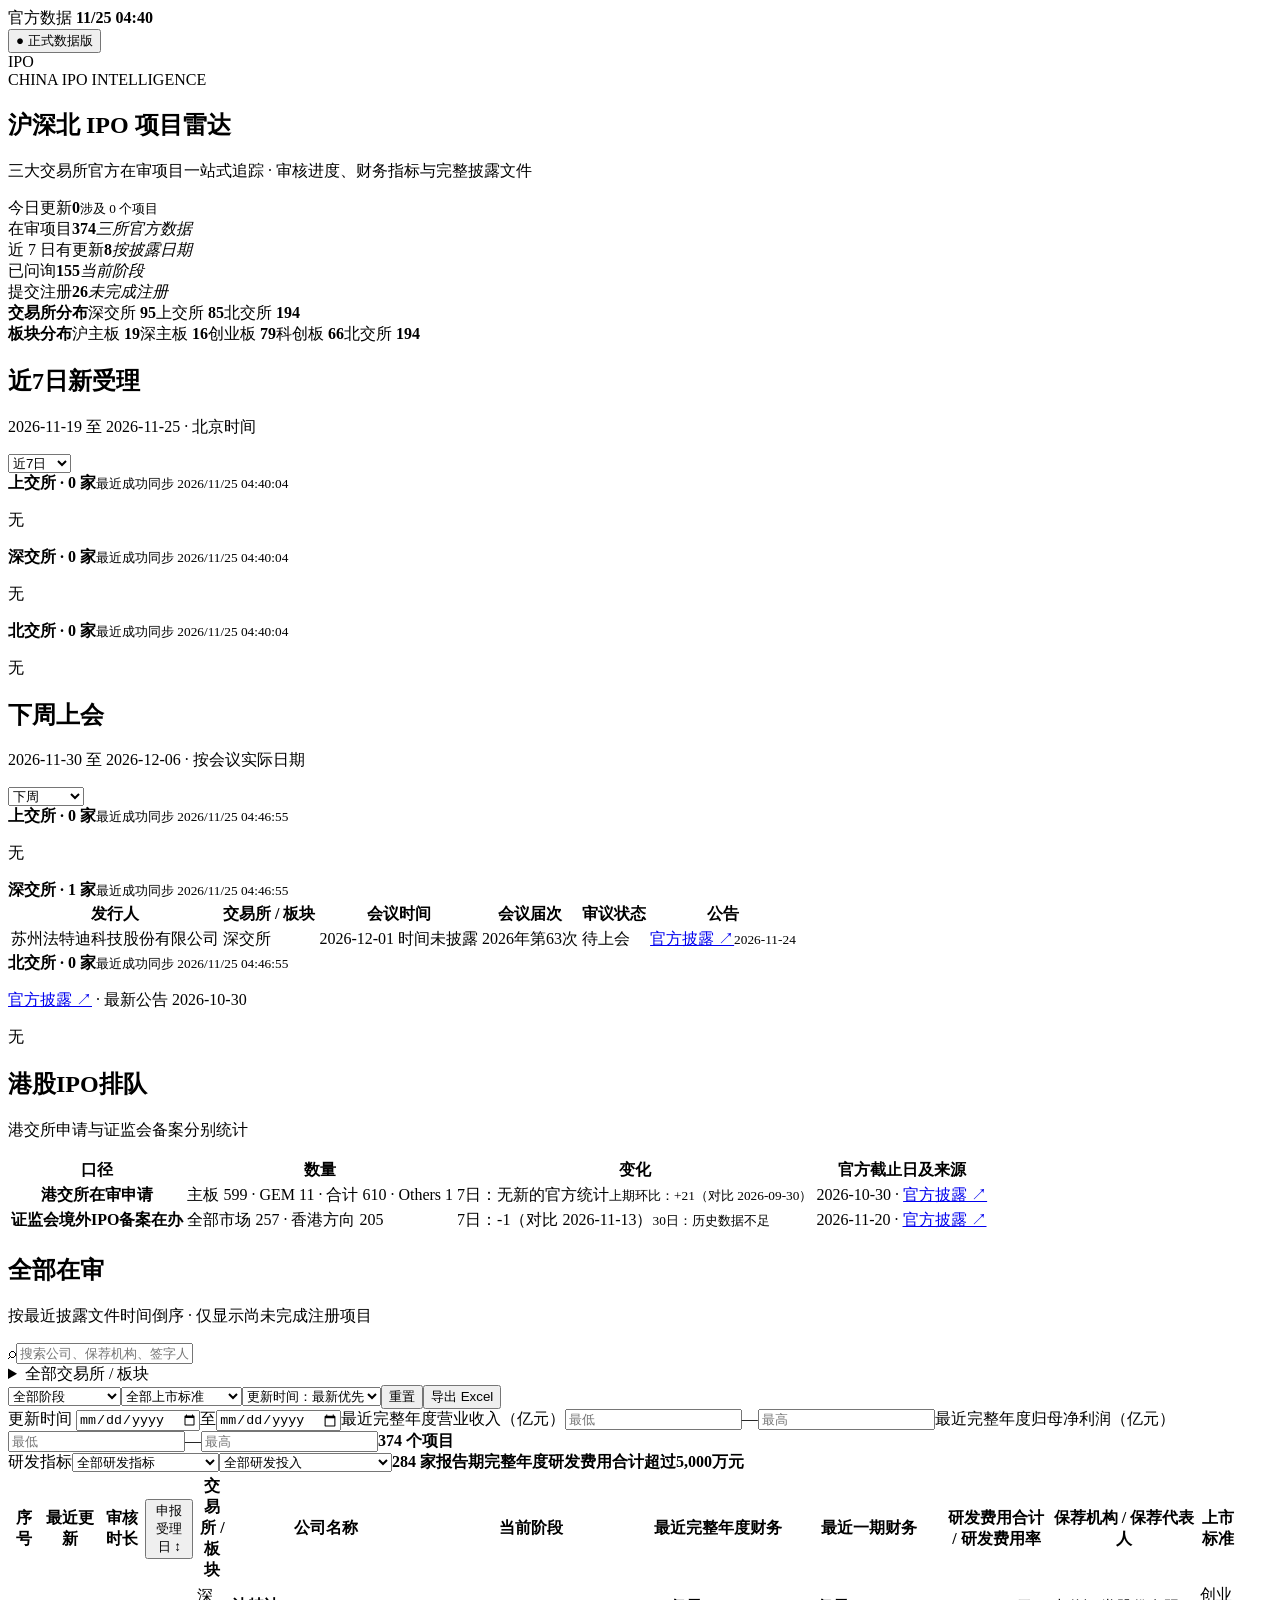
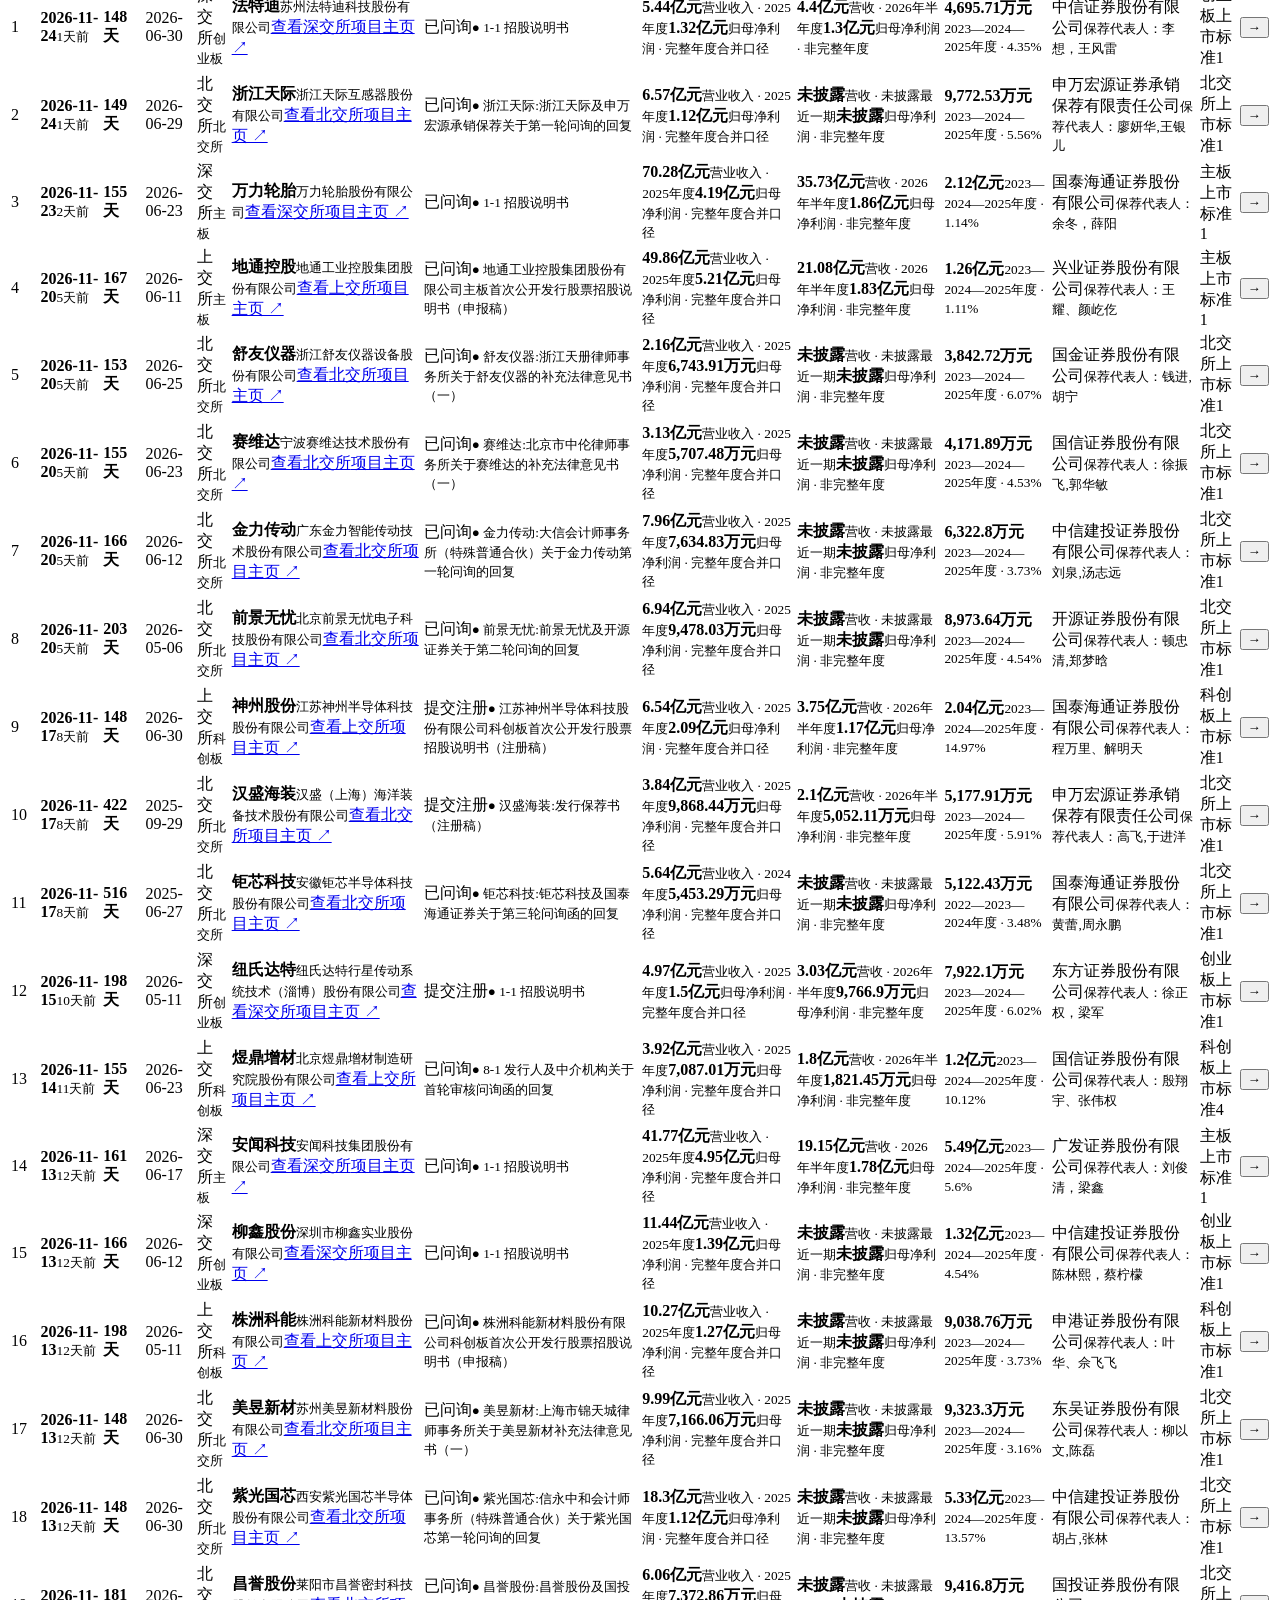
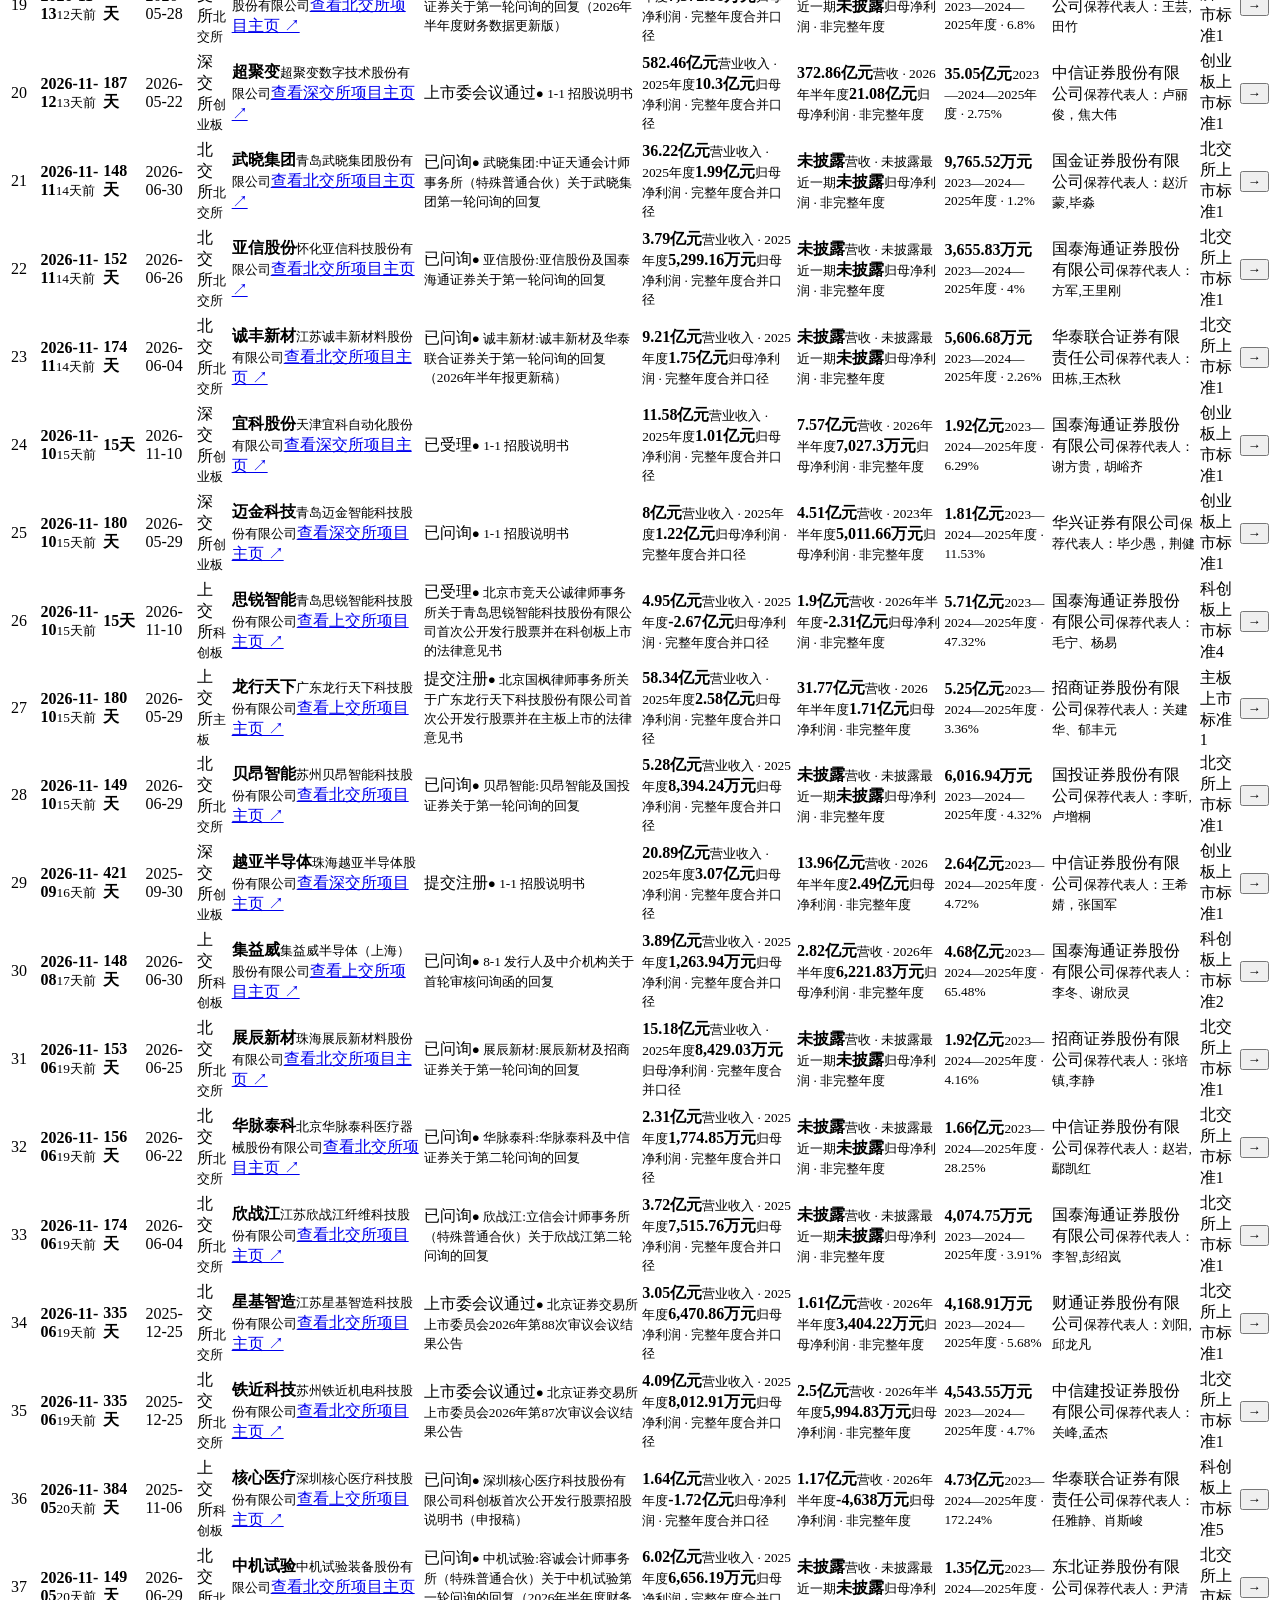
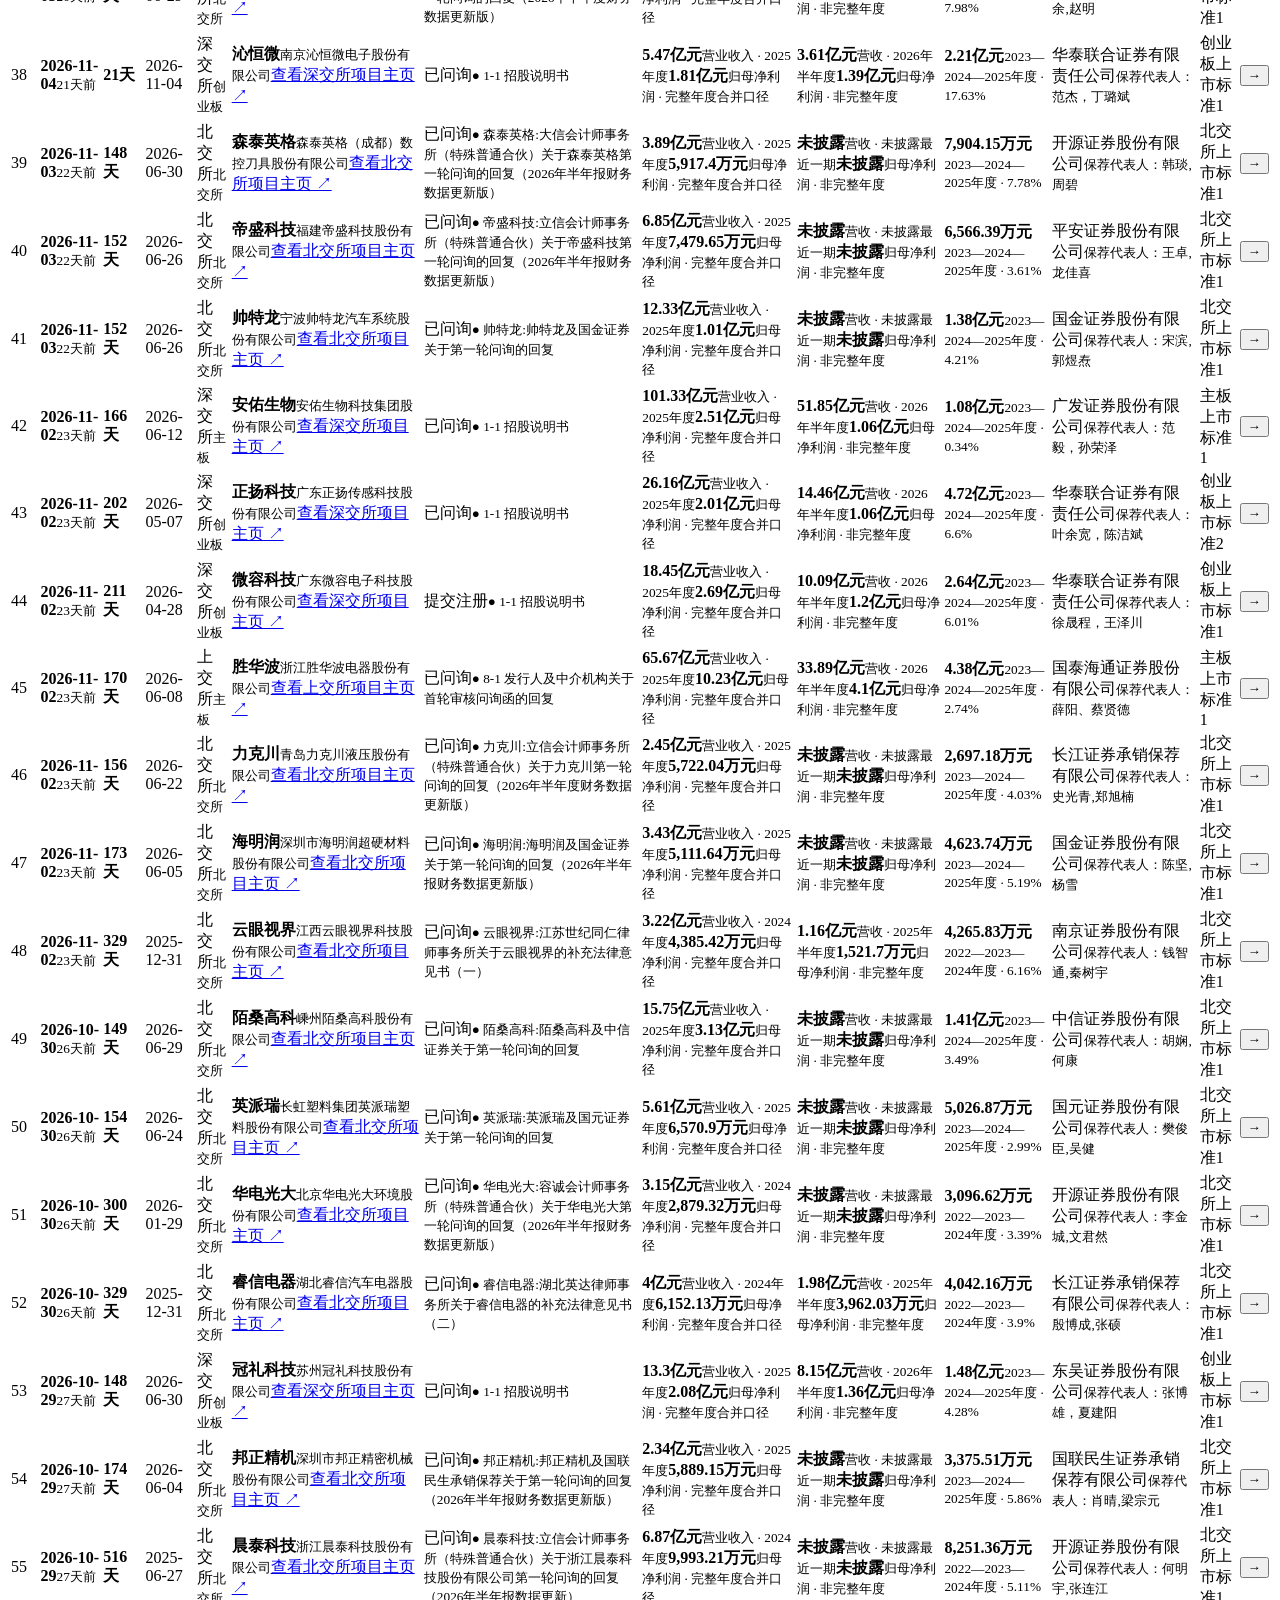
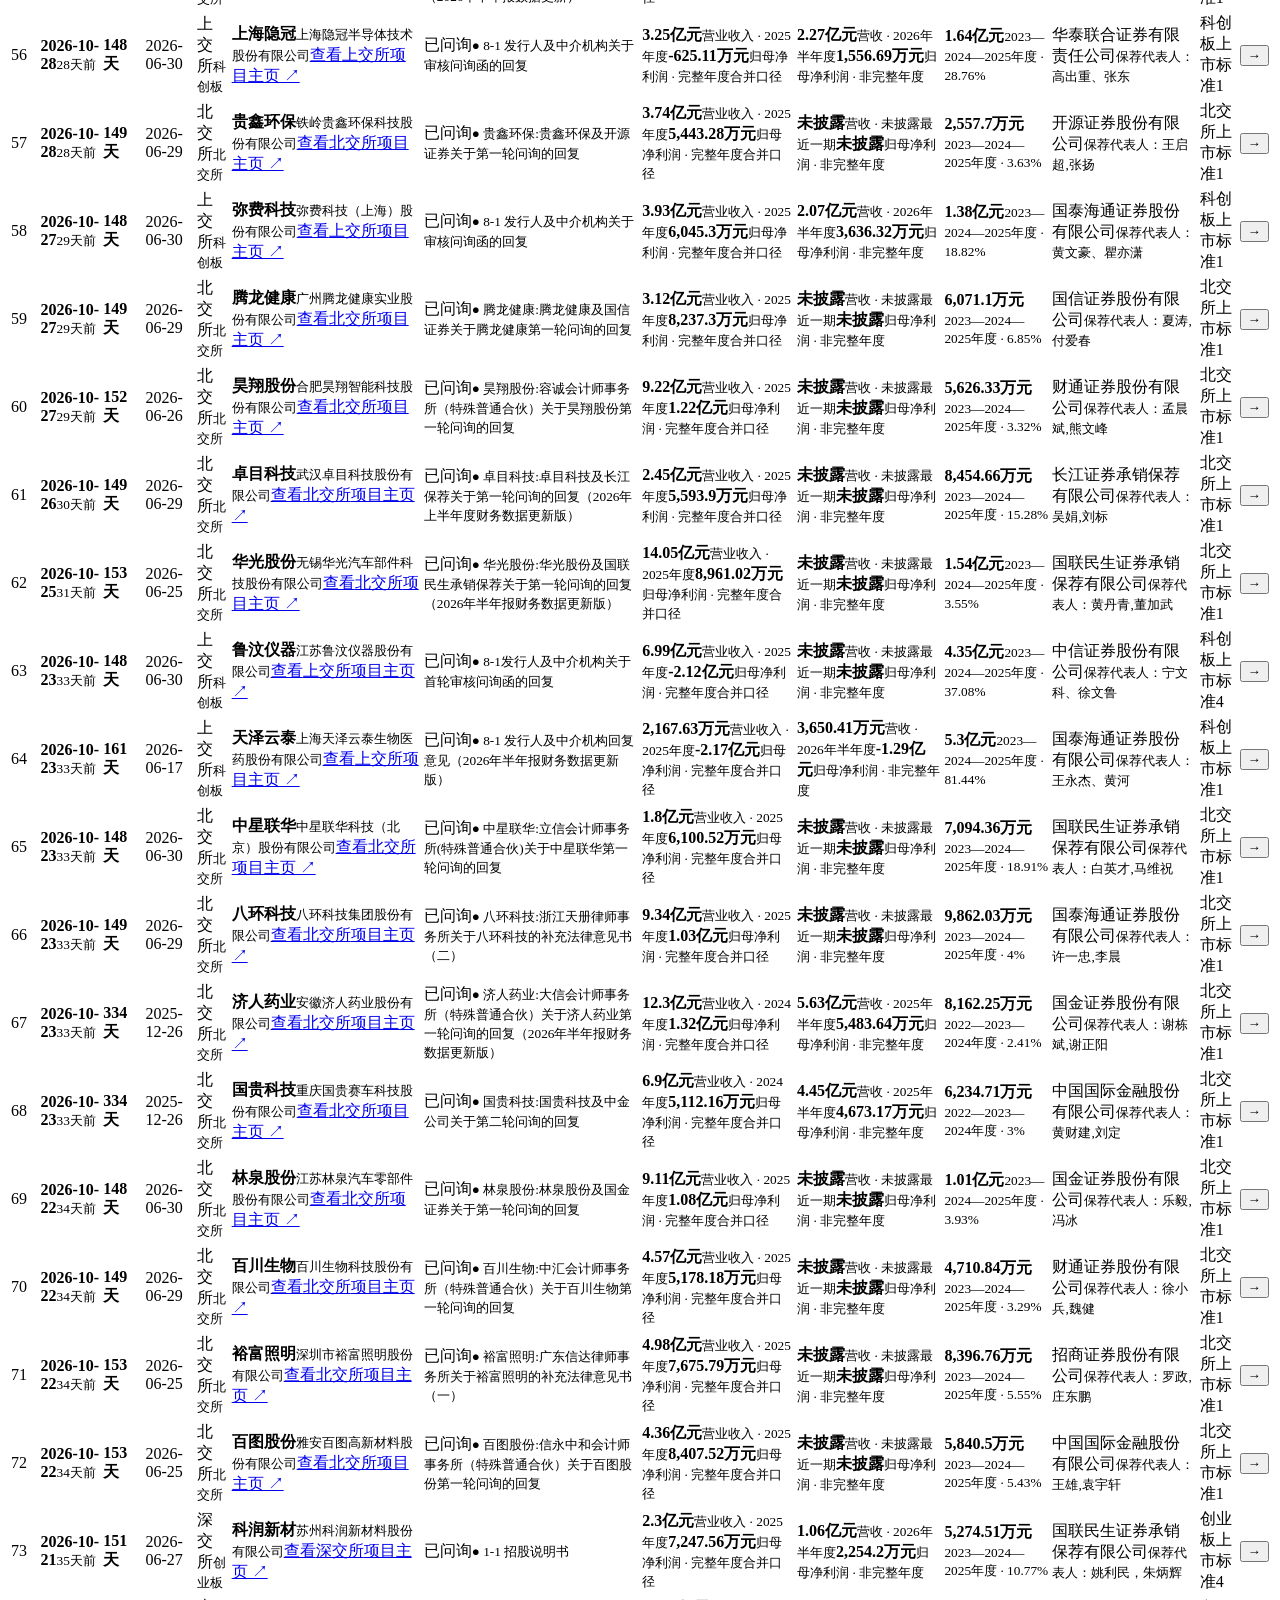
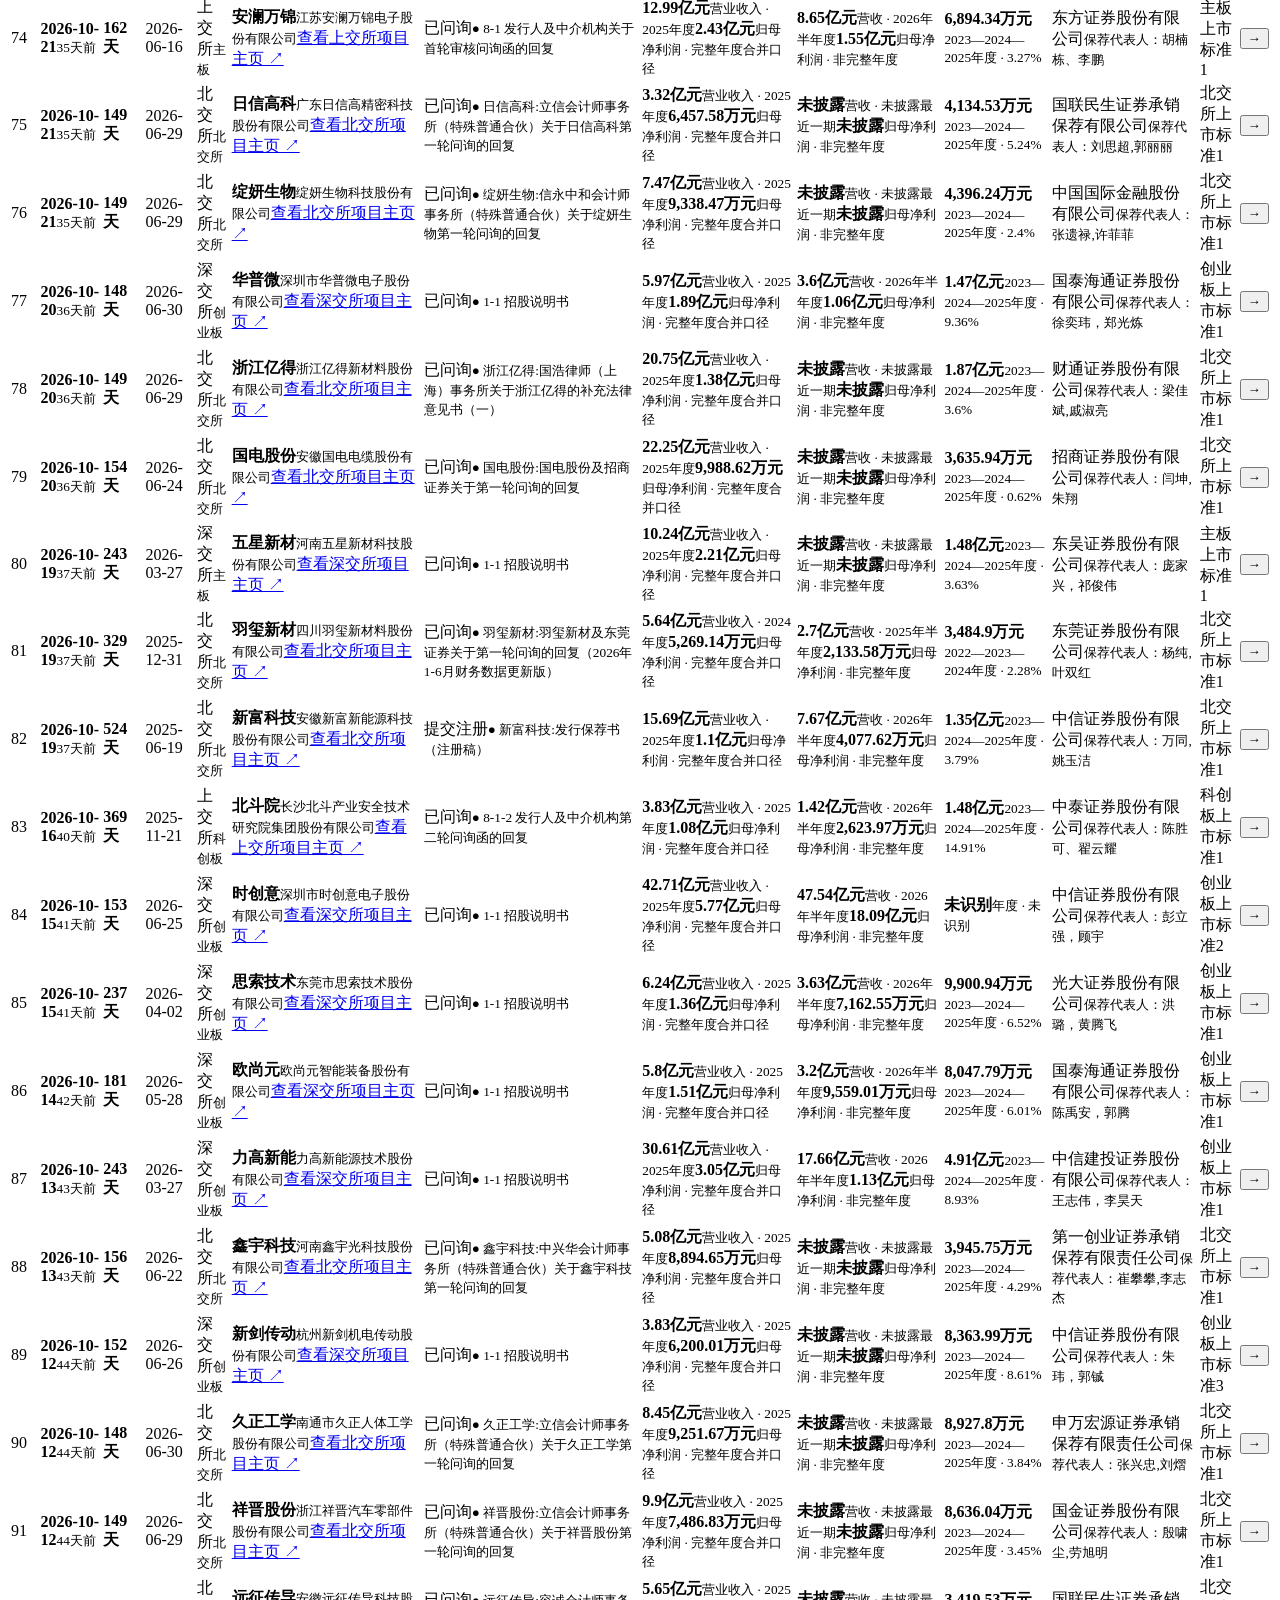
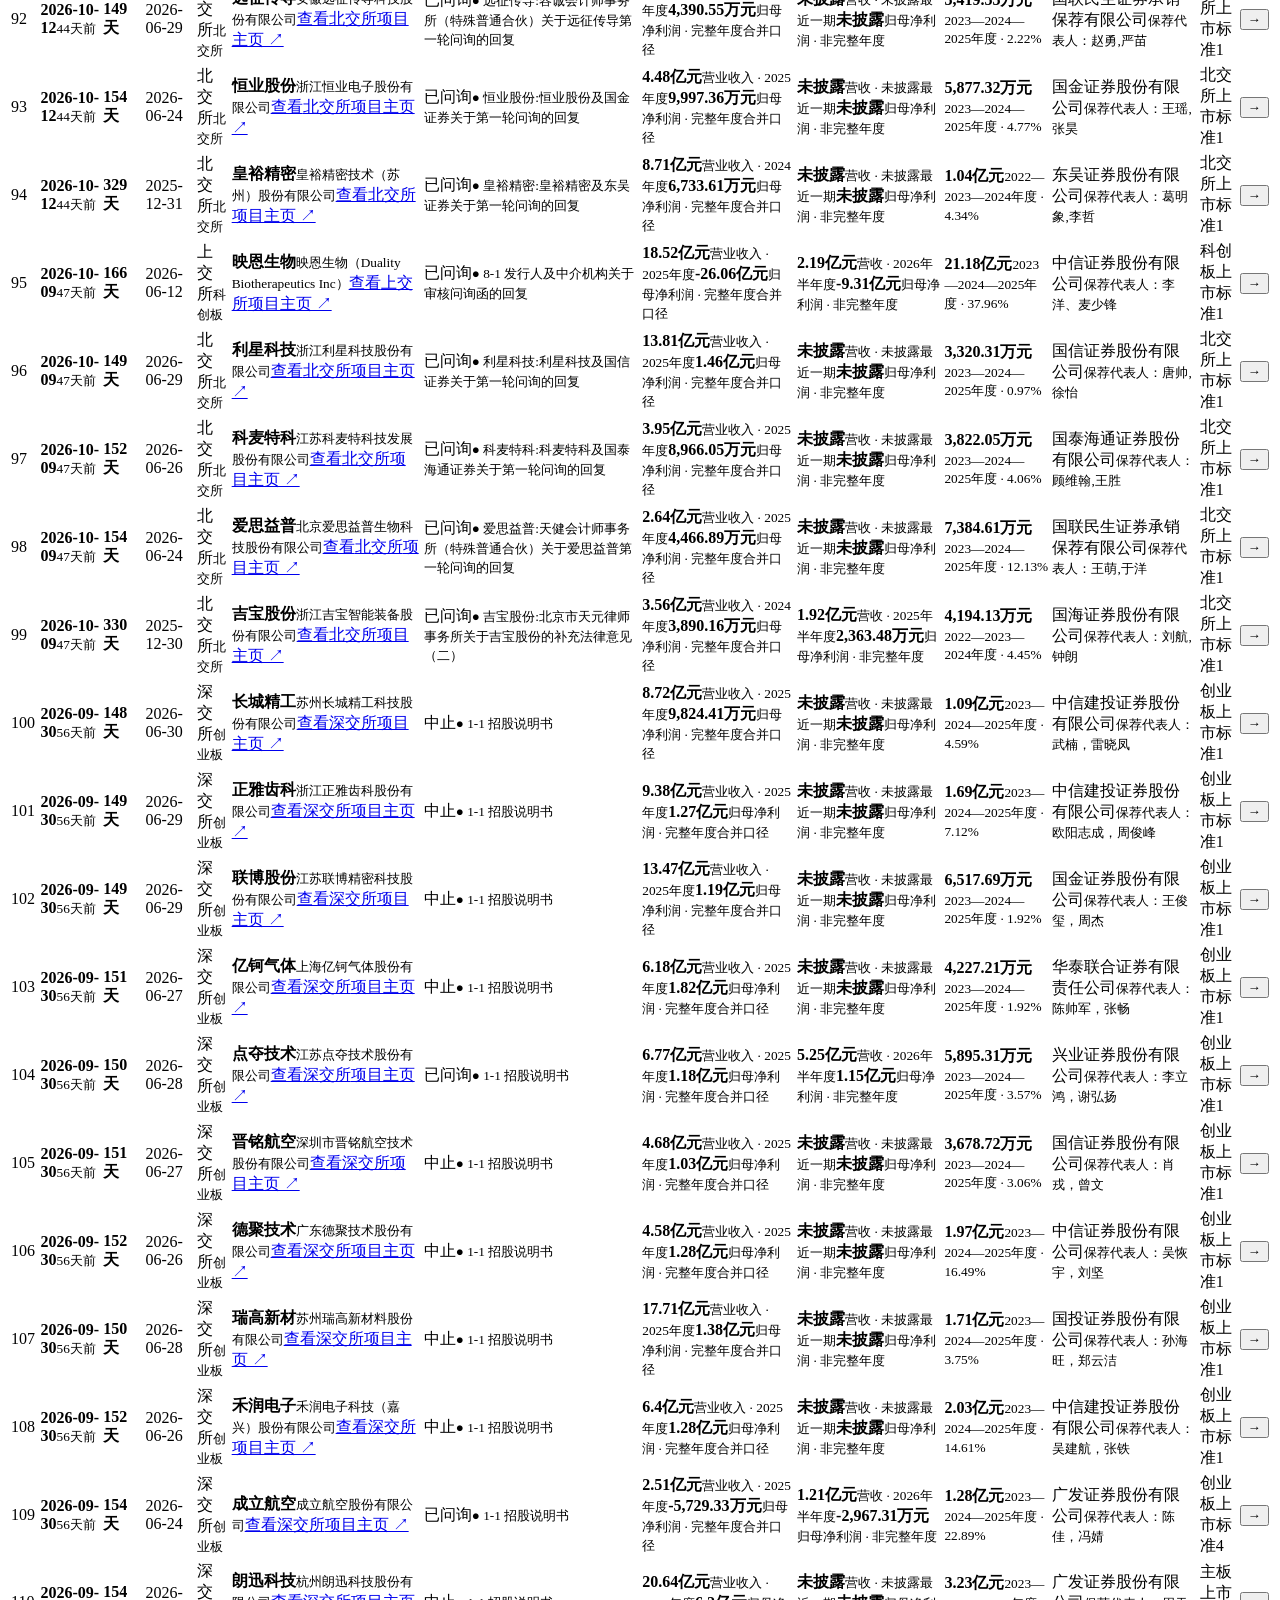
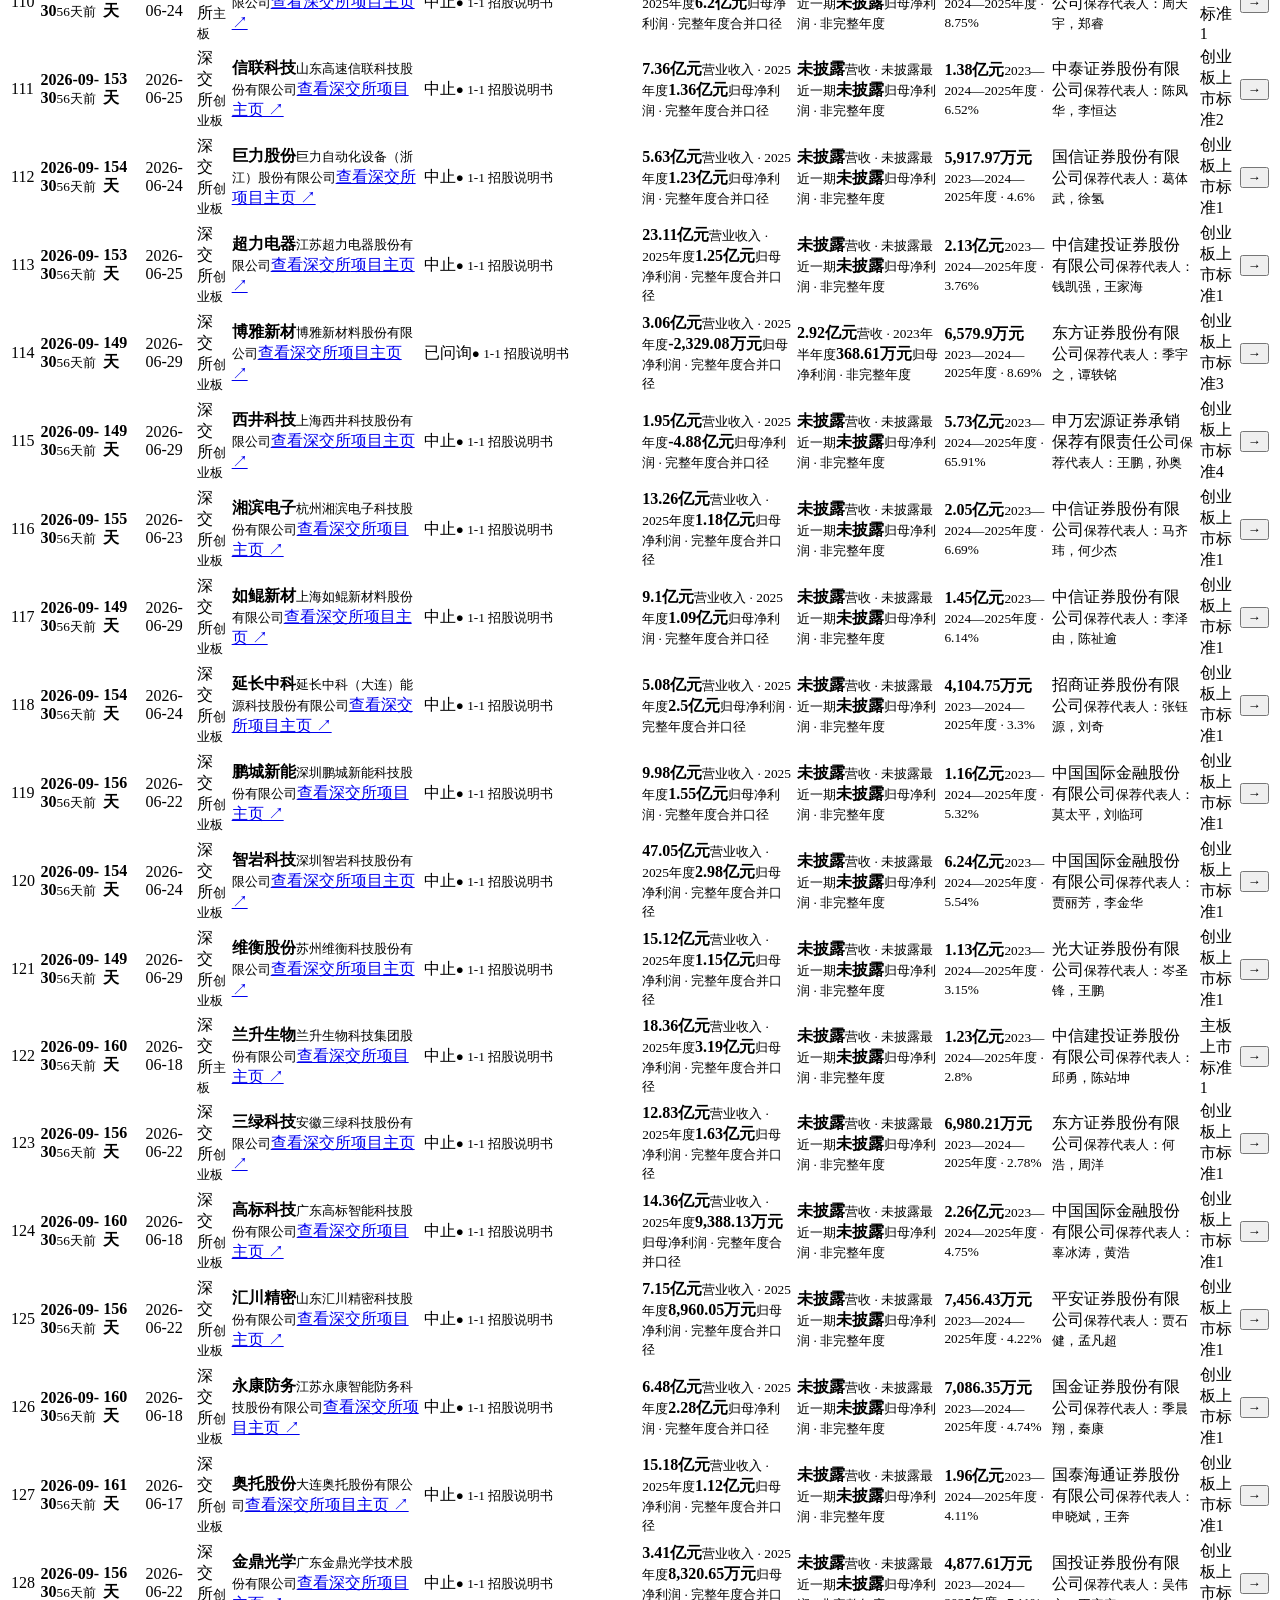
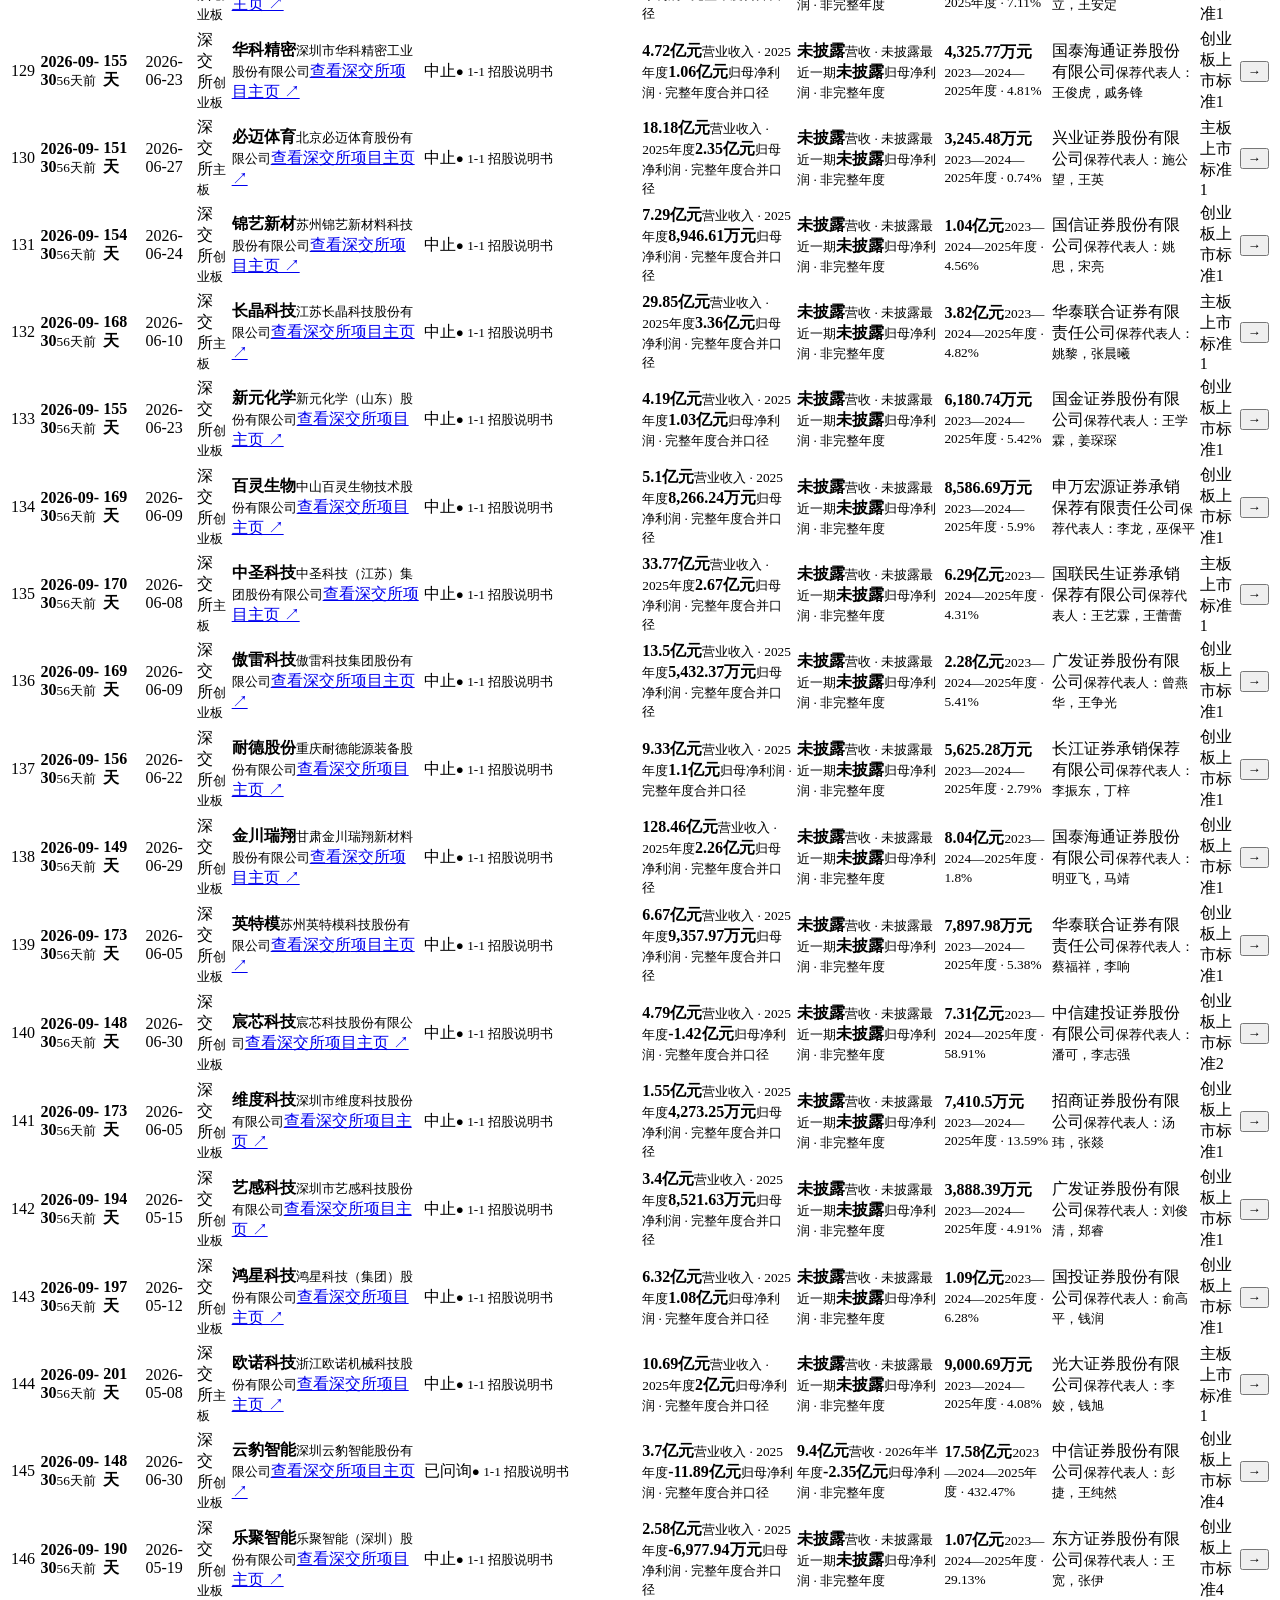
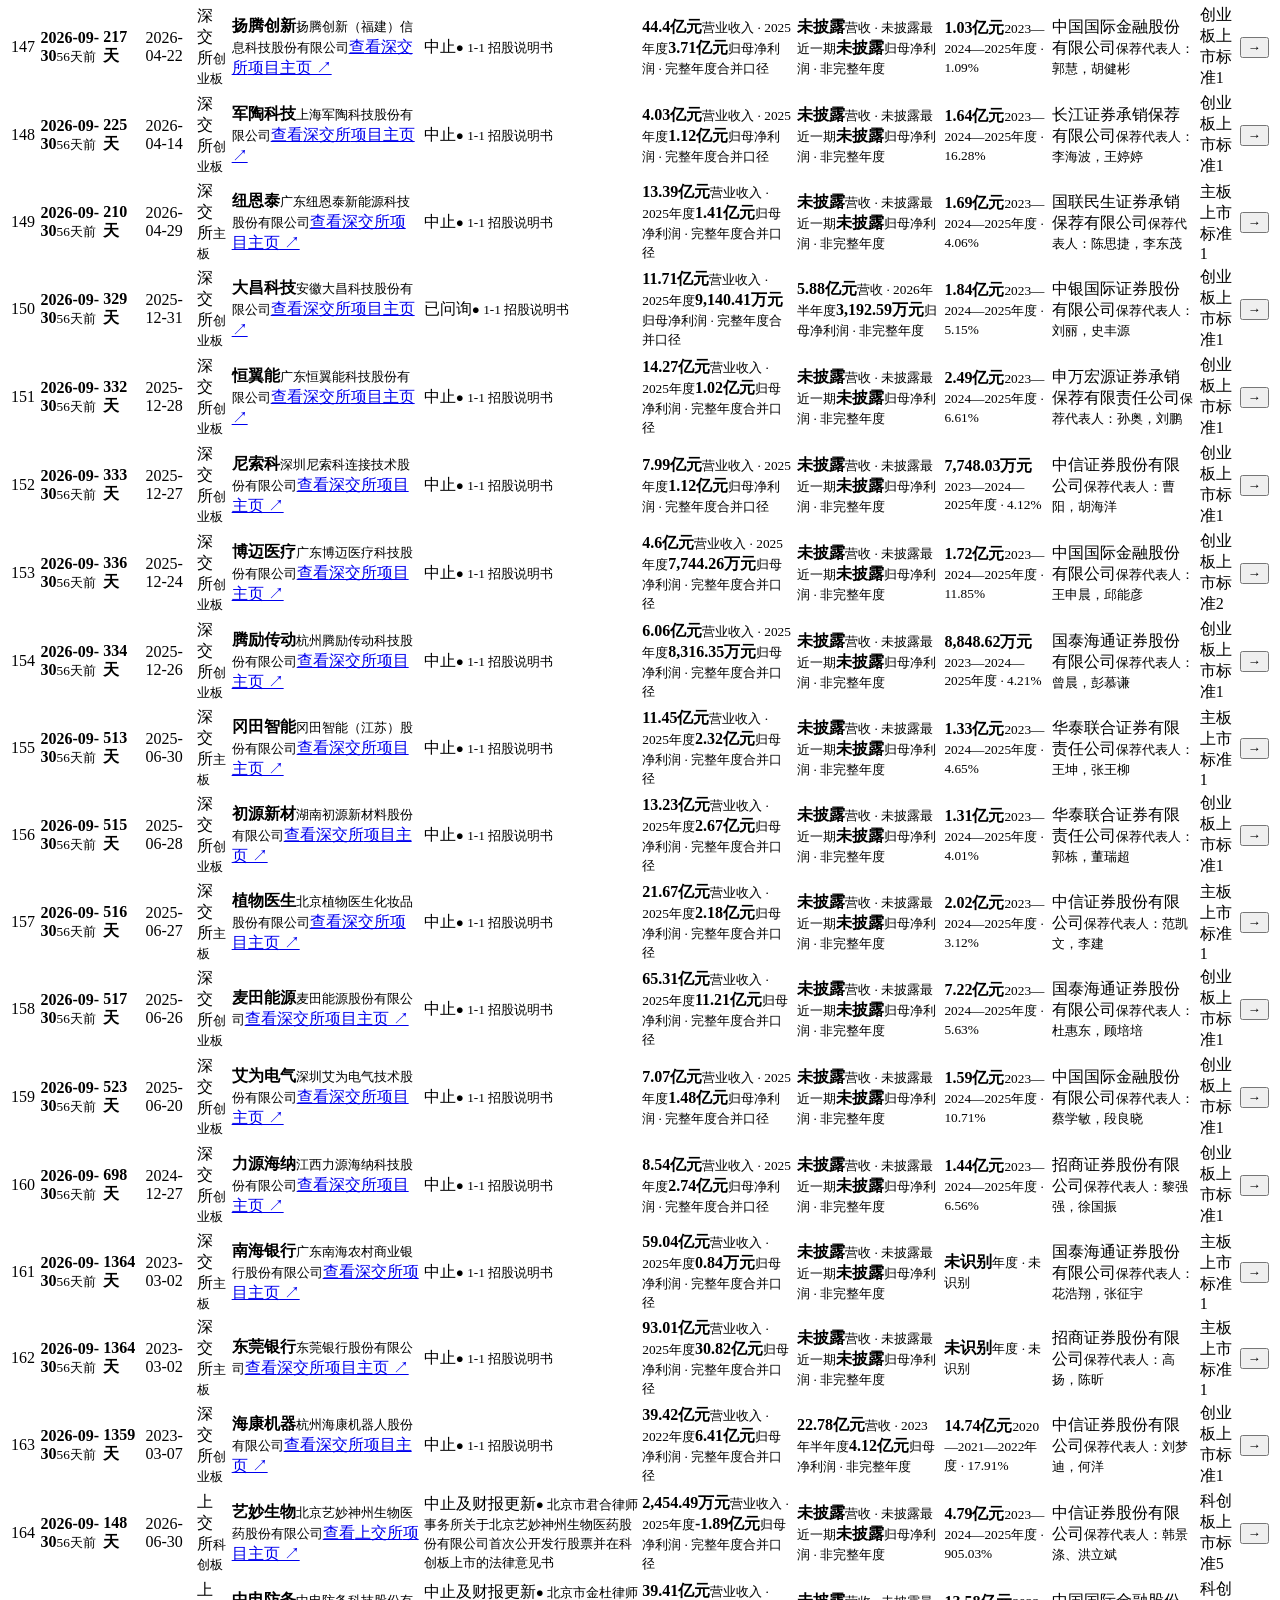
==== commit 88078394: "Publish IPO radar from 319ebac94b72562fbd7a50a9ff404784dd9e6943" ====
--- a/index.html
+++ b/index.html
@@ -1 +1 @@
-<!DOCTYPE html><html lang="zh-CN"><head><meta charSet="utf-8"/><meta name="viewport" content="width=device-width, initial-scale=1"/><link rel="stylesheet" href="/china-ipo-radar-web/_next/static/chunks/18bgn41nc0qb8.css" data-precedence="next"/><link rel="preload" as="script" fetchPriority="low" href="/china-ipo-radar-web/_next/static/chunks/10mluhc84.1ee.js"/><script src="/china-ipo-radar-web/_next/static/chunks/0u0~an7fptxin.js" async=""></script><script src="/china-ipo-radar-web/_next/static/chunks/0c_u0uom0kk-9.js" async=""></script><script src="/china-ipo-radar-web/_next/static/chunks/turbopack-01e33hz.j7wyr.js" async=""></script><script src="/china-ipo-radar-web/_next/static/chunks/0b-.ij0mqhtov.js" async=""></script><script src="/china-ipo-radar-web/_next/static/chunks/17f2ht9wo-phb.js" async=""></script><script src="/china-ipo-radar-web/_next/static/chunks/16z6nsm6of8ex.js" async=""></script><title>沪深北 IPO 项目雷达</title><meta name="description" content="聚合沪深北三大交易所尚未完成注册的 IPO 项目、审核动态、财务数据、中介机构与原始披露文件。"/><meta name="robots" content="index, follow"/><meta property="og:title" content="沪深北 IPO 项目雷达"/><meta property="og:description" content="沪深北三大交易所尚未完成注册 IPO 项目的审核、财务与披露文件汇总。"/><meta property="og:type" content="website"/><meta name="twitter:card" content="summary"/><meta name="twitter:title" content="沪深北 IPO 项目雷达"/><meta name="twitter:description" content="沪深北三大交易所尚未完成注册 IPO 项目的审核、财务与披露文件汇总。"/><script src="/china-ipo-radar-web/_next/static/chunks/03~yq9q893hmn.js" noModule=""></script></head><body><div hidden=""><!--$--><!--/$--></div><main><header class="topbar"><div class="status"><span class="live-dot"></span> 官方数据 <strong>11/24 06:03</strong></div><button class="notify">● 正式数据版</button></header><section class="hero"><div class="hero-brand"><span class="brandmark">IPO</span><div><span class="eyebrow">CHINA IPO INTELLIGENCE</span><h1>沪深北 IPO 项目雷达</h1><p>三大交易所官方在审项目一站式追踪 · 审核进度、财务指标与完整披露文件</p></div></div><div class="update-card"><span>今日更新</span><strong>0</strong><small>涉及 <!-- -->0<!-- --> 个项目</small></div></section><section class="metrics"><div><span>在审项目</span><strong>374</strong><em>三所官方数据</em></div><div><span>近 7 日有更新</span><strong>10</strong><em>按披露日期</em></div><div><span>已问询</span><strong>154</strong><em>当前阶段</em></div><div><span>提交注册</span><strong>26</strong><em>未完成注册</em></div></section><section class="market-breakdown" aria-label="在审项目交易所与板块分布"><div class="breakdown-row exchange-breakdown"><b>交易所分布</b><span>深交所 <strong>95</strong></span><span>上交所 <strong>85</strong></span><span>北交所 <strong>194</strong></span></div><div class="breakdown-row board-breakdown"><b>板块分布</b><span>沪主板 <strong>19</strong></span><span>深主板 <strong>16</strong></span><span>创业板 <strong>79</strong></span><span>科创板 <strong>66</strong></span><span>北交所 <strong>194</strong></span></div></section><div class="monitor-panels"><section class="monitor-panel" aria-label="新受理"><header><div><h2>近<!-- -->7<!-- -->日新受理</h2><p>2026-11-18<!-- --> 至 <!-- -->2026-11-24<!-- --> · 北京时间</p></div><select aria-label="新受理范围"><option value="7" selected="">近7日</option><option value="30">近30日</option></select></header><div class="monitor-group"><div class="monitor-group-title"><strong>上交所<!-- --> · <!-- -->0 家</strong><small>最近成功同步 <!-- -->2026/11/24 06:03:01</small></div><p class="monitor-empty">无</p></div><div class="monitor-group"><div class="monitor-group-title"><strong>深交所<!-- --> · <!-- -->0 家</strong><small>最近成功同步 <!-- -->2026/11/24 06:03:01</small></div><p class="monitor-empty">无</p></div><div class="monitor-group"><div class="monitor-group-title"><strong>北交所<!-- --> · <!-- -->0 家</strong><small>最近成功同步 <!-- -->2026/11/24 06:03:01</small></div><p class="monitor-empty">无</p></div></section><section class="monitor-panel" aria-label="上市委会议"><header><div><h2>下周上会</h2><p>2026-11-30<!-- --> 至 <!-- -->2026-12-06<!-- --> · 按会议实际日期</p></div><select aria-label="上会日期范围"><option value="this">本周</option><option value="next" selected="">下周</option><option value="30">未来30天</option></select></header><div class="monitor-group"><div class="monitor-group-title"><strong>上交所<!-- --> · <!-- -->0 家</strong><small>最近成功同步 <!-- -->2026/11/24 06:09:22</small></div><p class="monitor-empty">无</p></div><div class="monitor-group"><div class="monitor-group-title"><strong>深交所<!-- --> · <!-- -->0 家</strong><small>最近成功同步 <!-- -->2026/11/24 06:09:22</small></div><p class="monitor-empty">无</p></div><div class="monitor-group"><div class="monitor-group-title"><strong>北交所<!-- --> · <!-- -->0 家</strong><small>最近成功同步 <!-- -->2026/11/24 06:09:22</small></div><p class="monitor-empty"><a href="https://www.bse.cn/notice/meeting_notice.html" target="_blank" rel="noopener noreferrer">官方披露 ↗</a> · 最新公告 2026-10-30</p><p class="monitor-empty">无</p></div></section><section class="monitor-panel" aria-label="港股IPO排队"><header><div><h2>港股IPO排队</h2><p>港交所申请与证监会备案分别统计</p></div></header><div class="monitor-scroll"><table><thead><tr><th scope="col">口径</th><th scope="col">数量</th><th scope="col">变化</th><th scope="col">官方截止日及来源</th></tr></thead><tbody><tr><th scope="row">港交所在审申请</th><td>主板 599 · GEM 11 · 合计 610 · Others 1</td><td>7日：无新的官方统计<small>上期环比：<!-- -->+21（对比 2026-09-30）</small></td><td>2026-10-30<!-- --> · <a href="https://www.hkex.com.hk/News/Market-Communications/2026/261030news?sc_lang=en" target="_blank" rel="noopener noreferrer">官方披露 ↗</a></td></tr><tr><th scope="row">证监会境外IPO备案在办</th><td>全部市场 257 · 香港方向 205</td><td>7日：<!-- -->-1（对比 2026-11-13）<small>30日：<!-- -->历史数据不足</small></td><td>2026-11-20<!-- --> · <a href="https://www.csrc.gov.cn/csrc/c106251/c7672139/content.shtml" target="_blank" rel="noopener noreferrer">官方披露 ↗</a></td></tr></tbody></table></div></section></div><section class="workspace"><div class="section-head"><div><h2>全部在审</h2><p>按最近披露文件时间倒序 · 仅显示尚未完成注册项目</p></div></div><div class="filters"><div class="search"><span>⌕</span><input placeholder="搜索公司、保荐机构、签字人、主营业务或产品" value=""/></div><details class="market-filter"><summary>全部交易所 / 板块</summary><div class="market-menu"><fieldset><legend>交易所</legend><label><input type="checkbox" checked=""/>深交所</label><label><input type="checkbox" checked=""/>上交所</label><label><input type="checkbox" checked=""/>北交所</label></fieldset><fieldset><legend>板块</legend><label><input type="checkbox" checked=""/>主板</label><label><input type="checkbox" checked=""/>创业板</label><label><input type="checkbox" checked=""/>科创板</label><label><input type="checkbox" checked=""/>北交所</label></fieldset></div></details><select><option selected="">全部阶段</option><option>已问询</option><option>提交注册</option><option>上市委会议通过</option><option>已受理</option><option>中止</option><option>中止及财报更新</option><option>中止审核</option></select><select><option selected="">全部上市标准</option><option>主板上市标准1</option><option>主板上市标准2</option><option>创业板上市标准1</option><option>创业板上市标准2</option><option>创业板上市标准3</option><option>创业板上市标准4</option><option>北交所上市标准1</option><option>北交所上市标准2</option><option>科创板上市标准1</option><option>科创板上市标准2</option><option>科创板上市标准4</option><option>科创板上市标准5</option></select><select><option selected="">更新时间：最新优先</option><option>更新时间：最早优先</option><option>申报受理日：新到旧</option><option>申报受理日：旧到新</option><option>营收：高到低</option><option>营收：低到高</option><option>利润：高到低</option><option>利润：低到高</option><option>研发费用：高到低</option><option>研发费用率：高到低</option></select><button class="ghost">重置</button><button class="export">导出 Excel</button></div><div class="advanced-filters"><label>更新时间 <input type="date" value=""/><span>至</span><input type="date" value=""/></label><label>最近完整年度营业收入（亿元）<input type="number" step="0.1" placeholder="最低" value=""/><span>—</span><input type="number" step="0.1" placeholder="最高" value=""/></label><label>最近完整年度归母净利润（亿元）<input type="number" step="0.1" placeholder="最低" value=""/><span>—</span><input type="number" step="0.1" placeholder="最高" value=""/></label><b>374<!-- --> 个项目</b></div><div class="research-filters"><span>研发指标</span><select><option selected="">全部研发指标</option><option>上市保荐书未单列</option><option>创业板研发指标标准1</option><option>创业板研发指标标准2</option><option>创业板研发指标标准3</option></select><select><option selected="">全部研发投入</option><option>三年合计超过5,000万元</option><option>三年合计不超过5,000万元</option></select><strong>284<!-- --> 家报告期完整年度研发费用合计超过5,000万元</strong></div><div class="table-wrap"><table><thead><tr><th>序号</th><th>最近更新</th><th>审核时长</th><th aria-sort="none"><button class="acceptance-sort">申报受理日 <!-- -->↕</button></th><th>交易所 / 板块</th><th>公司名称</th><th>当前阶段</th><th>最近完整年度财务</th><th>最近一期财务</th><th>研发费用合计 / 研发费用率</th><th>保荐机构 / 保荐代表人</th><th>上市标准</th><th></th></tr></thead><tbody><tr><td class="row-number">1</td><td class="date-cell"><b class="date">2026-11-23</b><small>1天前</small></td><td class="review-days-cell"><strong>154天</strong></td><td class="date-cell" title="">2026-06-23</td><td class="market-cell"><span class="exchange blue">深交所</span><small>主板</small></td><td><strong>万力轮胎</strong><small>万力轮胎股份有限公司</small><a class="company-link" href="https://www.szse.cn/listing/projectdynamic/ipo/detail/index.html?id=1004552" target="_blank" rel="noreferrer">查看<!-- -->深交所<!-- -->项目主页 ↗</a></td><td><span class="stage">已问询</span><small class="alert">● <!-- -->1-1 招股说明书</small></td><td class="annual-cell"><strong>70.28亿元</strong><small>营业收入 · <!-- -->2025<!-- -->年度</small><b>4.19亿元</b><small>归母净利润 · 完整年度合并口径</small></td><td class="period-cell"><strong>35.73亿元</strong><small>营收 · <!-- -->2026年半年度</small><b>1.86亿元</b><small>归母净利润 · 非完整年度</small></td><td><strong>2.12亿元</strong><small>2023—2024—2025<!-- -->年度 · <!-- -->1.14%</small></td><td><span>国泰海通证券股份有限公司</span><small>保荐代表人：<!-- -->余冬，薛阳</small></td><td><span class="standard-code">主板上市标准1</span></td><td><button class="arrow" aria-label="查看万力轮胎详情">→</button></td></tr><tr><td class="row-number">2</td><td class="date-cell"><b class="date">2026-11-20</b><small>4天前</small></td><td class="review-days-cell"><strong>166天</strong></td><td class="date-cell" title="">2026-06-11</td><td class="market-cell"><span class="exchange red">上交所</span><small>主板</small></td><td><strong>地通控股</strong><small>地通工业控股集团股份有限公司</small><a class="company-link" href="https://www.sse.com.cn/listing/renewal/ipo/index_listing_detail.shtml?auditId=2197" target="_blank" rel="noreferrer">查看<!-- -->上交所<!-- -->项目主页 ↗</a></td><td><span class="stage">已问询</span><small class="alert">● <!-- -->地通工业控股集团股份有限公司主板首次公开发行股票招股说明书（申报稿）</small></td><td class="annual-cell"><strong>49.86亿元</strong><small>营业收入 · <!-- -->2025<!-- -->年度</small><b>5.21亿元</b><small>归母净利润 · 完整年度合并口径</small></td><td class="period-cell"><strong>21.08亿元</strong><small>营收 · <!-- -->2026年半年度</small><b>1.83亿元</b><small>归母净利润 · 非完整年度</small></td><td><strong>1.26亿元</strong><small>2023—2024—2025<!-- -->年度 · <!-- -->1.11%</small></td><td><span>兴业证券股份有限公司</span><small>保荐代表人：<!-- -->王耀、颜屹仡</small></td><td><span class="standard-code">主板上市标准1</span></td><td><button class="arrow" aria-label="查看地通控股详情">→</button></td></tr><tr><td class="row-number">3</td><td class="date-cell"><b class="date">2026-11-20</b><small>4天前</small></td><td class="review-days-cell"><strong>152天</strong></td><td class="date-cell" title="">2026-06-25</td><td class="market-cell"><span class="exchange teal">北交所</span><small>北交所</small></td><td><strong>舒友仪器</strong><small>浙江舒友仪器设备股份有限公司</small><a class="company-link" href="https://www.bse.cn/audit/project_news_detail.html?id=806" target="_blank" rel="noreferrer">查看<!-- -->北交所<!-- -->项目主页 ↗</a></td><td><span class="stage">已问询</span><small class="alert">● <!-- -->舒友仪器:浙江天册律师事务所关于舒友仪器的补充法律意见书（一）</small></td><td class="annual-cell"><strong>2.16亿元</strong><small>营业收入 · <!-- -->2025<!-- -->年度</small><b>6,743.91万元</b><small>归母净利润 · 完整年度合并口径</small></td><td class="period-cell"><strong>未披露</strong><small>营收 · <!-- -->未披露最近一期</small><b>未披露</b><small>归母净利润 · 非完整年度</small></td><td><strong>3,842.72万元</strong><small>2023—2024—2025<!-- -->年度 · <!-- -->6.07%</small></td><td><span>国金证券股份有限公司</span><small>保荐代表人：<!-- -->钱进,胡宁</small></td><td><span class="standard-code">北交所上市标准1</span></td><td><button class="arrow" aria-label="查看舒友仪器详情">→</button></td></tr><tr><td class="row-number">4</td><td class="date-cell"><b class="date">2026-11-20</b><small>4天前</small></td><td class="review-days-cell"><strong>154天</strong></td><td class="date-cell" title="">2026-06-23</td><td class="market-cell"><span class="exchange teal">北交所</span><small>北交所</small></td><td><strong>赛维达</strong><small>宁波赛维达技术股份有限公司</small><a class="company-link" href="https://www.bse.cn/audit/project_news_detail.html?id=794" target="_blank" rel="noreferrer">查看<!-- -->北交所<!-- -->项目主页 ↗</a></td><td><span class="stage">已问询</span><small class="alert">● <!-- -->赛维达:北京市中伦律师事务所关于赛维达的补充法律意见书（一）</small></td><td class="annual-cell"><strong>3.13亿元</strong><small>营业收入 · <!-- -->2025<!-- -->年度</small><b>5,707.48万元</b><small>归母净利润 · 完整年度合并口径</small></td><td class="period-cell"><strong>未披露</strong><small>营收 · <!-- -->未披露最近一期</small><b>未披露</b><small>归母净利润 · 非完整年度</small></td><td><strong>4,171.89万元</strong><small>2023—2024—2025<!-- -->年度 · <!-- -->4.53%</small></td><td><span>国信证券股份有限公司</span><small>保荐代表人：<!-- -->徐振飞,郭华敏</small></td><td><span class="standard-code">北交所上市标准1</span></td><td><button class="arrow" aria-label="查看赛维达详情">→</button></td></tr><tr><td class="row-number">5</td><td class="date-cell"><b class="date">2026-11-20</b><small>4天前</small></td><td class="review-days-cell"><strong>165天</strong></td><td class="date-cell" title="">2026-06-12</td><td class="market-cell"><span class="exchange teal">北交所</span><small>北交所</small></td><td><strong>金力传动</strong><small>广东金力智能传动技术股份有限公司</small><a class="company-link" href="https://www.bse.cn/audit/project_news_detail.html?id=785" target="_blank" rel="noreferrer">查看<!-- -->北交所<!-- -->项目主页 ↗</a></td><td><span class="stage">已问询</span><small class="alert">● <!-- -->金力传动:大信会计师事务所（特殊普通合伙）关于金力传动第一轮问询的回复</small></td><td class="annual-cell"><strong>7.96亿元</strong><small>营业收入 · <!-- -->2025<!-- -->年度</small><b>7,634.83万元</b><small>归母净利润 · 完整年度合并口径</small></td><td class="period-cell"><strong>未披露</strong><small>营收 · <!-- -->未披露最近一期</small><b>未披露</b><small>归母净利润 · 非完整年度</small></td><td><strong>6,322.8万元</strong><small>2023—2024—2025<!-- -->年度 · <!-- -->3.73%</small></td><td><span>中信建投证券股份有限公司</span><small>保荐代表人：<!-- -->刘泉,汤志远</small></td><td><span class="standard-code">北交所上市标准1</span></td><td><button class="arrow" aria-label="查看金力传动详情">→</button></td></tr><tr><td class="row-number">6</td><td class="date-cell"><b class="date">2026-11-20</b><small>4天前</small></td><td class="review-days-cell"><strong>202天</strong></td><td class="date-cell" title="">2026-05-06</td><td class="market-cell"><span class="exchange teal">北交所</span><small>北交所</small></td><td><strong>前景无忧</strong><small>北京前景无忧电子科技股份有限公司</small><a class="company-link" href="https://www.bse.cn/audit/project_news_detail.html?id=773" target="_blank" rel="noreferrer">查看<!-- -->北交所<!-- -->项目主页 ↗</a></td><td><span class="stage">已问询</span><small class="alert">● <!-- -->前景无忧:前景无忧及开源证券关于第二轮问询的回复</small></td><td class="annual-cell"><strong>6.94亿元</strong><small>营业收入 · <!-- -->2025<!-- -->年度</small><b>9,478.03万元</b><small>归母净利润 · 完整年度合并口径</small></td><td class="period-cell"><strong>未披露</strong><small>营收 · <!-- -->未披露最近一期</small><b>未披露</b><small>归母净利润 · 非完整年度</small></td><td><strong>8,973.64万元</strong><small>2023—2024—2025<!-- -->年度 · <!-- -->4.54%</small></td><td><span>开源证券股份有限公司</span><small>保荐代表人：<!-- -->顿忠清,郑梦晗</small></td><td><span class="standard-code">北交所上市标准1</span></td><td><button class="arrow" aria-label="查看前景无忧详情">→</button></td></tr><tr><td class="row-number">7</td><td class="date-cell"><b class="date">2026-11-18</b><small>6天前</small></td><td class="review-days-cell"><strong>147天</strong></td><td class="date-cell" title="">2026-06-30</td><td class="market-cell"><span class="exchange blue">深交所</span><small>创业板</small></td><td><strong>法特迪</strong><small>苏州法特迪科技股份有限公司</small><a class="company-link" href="https://www.szse.cn/listing/projectdynamic/ipo/detail/index.html?id=1004440" target="_blank" rel="noreferrer">查看<!-- -->深交所<!-- -->项目主页 ↗</a></td><td><span class="stage">已问询</span><small class="alert">● <!-- -->1-1 招股说明书</small></td><td class="annual-cell"><strong>5.44亿元</strong><small>营业收入 · <!-- -->2025<!-- -->年度</small><b>1.32亿元</b><small>归母净利润 · 完整年度合并口径</small></td><td class="period-cell"><strong>4.4亿元</strong><small>营收 · <!-- -->2026年半年度</small><b>1.3亿元</b><small>归母净利润 · 非完整年度</small></td><td><strong>4,695.71万元</strong><small>2023—2024—2025<!-- -->年度 · <!-- -->4.35%</small></td><td><span>中信证券股份有限公司</span><small>保荐代表人：<!-- -->李想，王风雷</small></td><td><span class="standard-code">创业板上市标准1</span></td><td><button class="arrow" aria-label="查看法特迪详情">→</button></td></tr><tr><td class="row-number">8</td><td class="date-cell"><b class="date">2026-11-17</b><small>7天前</small></td><td class="review-days-cell"><strong>147天</strong></td><td class="date-cell" title="">2026-06-30</td><td class="market-cell"><span class="exchange red">上交所</span><small>科创板</small></td><td><strong>神州股份</strong><small>江苏神州半导体科技股份有限公司</small><a class="company-link" href="https://www.sse.com.cn/listing/renewal/ipo/index_listing_detail.shtml?auditId=2191" target="_blank" rel="noreferrer">查看<!-- -->上交所<!-- -->项目主页 ↗</a></td><td><span class="stage">提交注册</span><small class="alert">● <!-- -->江苏神州半导体科技股份有限公司科创板首次公开发行股票招股说明书（注册稿）</small></td><td class="annual-cell"><strong>6.54亿元</strong><small>营业收入 · <!-- -->2025<!-- -->年度</small><b>2.09亿元</b><small>归母净利润 · 完整年度合并口径</small></td><td class="period-cell"><strong>3.75亿元</strong><small>营收 · <!-- -->2026年半年度</small><b>1.17亿元</b><small>归母净利润 · 非完整年度</small></td><td><strong>2.04亿元</strong><small>2023—2024—2025<!-- -->年度 · <!-- -->14.97%</small></td><td><span>国泰海通证券股份有限公司</span><small>保荐代表人：<!-- -->程万里、解明天</small></td><td><span class="standard-code">科创板上市标准1</span></td><td><button class="arrow" aria-label="查看神州股份详情">→</button></td></tr><tr><td class="row-number">9</td><td class="date-cell"><b class="date">2026-11-17</b><small>7天前</small></td><td class="review-days-cell"><strong>421天</strong></td><td class="date-cell" title="">2025-09-29</td><td class="market-cell"><span class="exchange teal">北交所</span><small>北交所</small></td><td><strong>汉盛海装</strong><small>汉盛（上海）海洋装备技术股份有限公司</small><a class="company-link" href="https://www.bse.cn/audit/project_news_detail.html?id=713" target="_blank" rel="noreferrer">查看<!-- -->北交所<!-- -->项目主页 ↗</a></td><td><span class="stage">提交注册</span><small class="alert">● <!-- -->汉盛海装:发行保荐书（注册稿）</small></td><td class="annual-cell"><strong>3.84亿元</strong><small>营业收入 · <!-- -->2025<!-- -->年度</small><b>9,868.44万元</b><small>归母净利润 · 完整年度合并口径</small></td><td class="period-cell"><strong>2.1亿元</strong><small>营收 · <!-- -->2026年半年度</small><b>5,052.11万元</b><small>归母净利润 · 非完整年度</small></td><td><strong>5,177.91万元</strong><small>2023—2024—2025<!-- -->年度 · <!-- -->5.91%</small></td><td><span>申万宏源证券承销保荐有限责任公司</span><small>保荐代表人：<!-- -->高飞,于进洋</small></td><td><span class="standard-code">北交所上市标准1</span></td><td><button class="arrow" aria-label="查看汉盛海装详情">→</button></td></tr><tr><td class="row-number">10</td><td class="date-cell"><b class="date">2026-11-17</b><small>7天前</small></td><td class="review-days-cell"><strong>515天</strong></td><td class="date-cell" title="">2025-06-27</td><td class="market-cell"><span class="exchange teal">北交所</span><small>北交所</small></td><td><strong>钜芯科技</strong><small>安徽钜芯半导体科技股份有限公司</small><a class="company-link" href="https://www.bse.cn/audit/project_news_detail.html?id=669" target="_blank" rel="noreferrer">查看<!-- -->北交所<!-- -->项目主页 ↗</a></td><td><span class="stage">已问询</span><small class="alert">● <!-- -->钜芯科技:钜芯科技及国泰海通证券关于第三轮问询函的回复</small></td><td class="annual-cell"><strong>5.64亿元</strong><small>营业收入 · <!-- -->2024<!-- -->年度</small><b>5,453.29万元</b><small>归母净利润 · 完整年度合并口径</small></td><td class="period-cell"><strong>未披露</strong><small>营收 · <!-- -->未披露最近一期</small><b>未披露</b><small>归母净利润 · 非完整年度</small></td><td><strong>5,122.43万元</strong><small>2022—2023—2024<!-- -->年度 · <!-- -->3.48%</small></td><td><span>国泰海通证券股份有限公司</span><small>保荐代表人：<!-- -->黄蕾,周永鹏</small></td><td><span class="standard-code">北交所上市标准1</span></td><td><button class="arrow" aria-label="查看钜芯科技详情">→</button></td></tr><tr><td class="row-number">11</td><td class="date-cell"><b class="date">2026-11-15</b><small>9天前</small></td><td class="review-days-cell"><strong>197天</strong></td><td class="date-cell" title="">2026-05-11</td><td class="market-cell"><span class="exchange blue">深交所</span><small>创业板</small></td><td><strong>纽氏达特</strong><small>纽氏达特行星传动系统技术（淄博）股份有限公司</small><a class="company-link" href="https://www.szse.cn/listing/projectdynamic/ipo/detail/index.html?id=1004375" target="_blank" rel="noreferrer">查看<!-- -->深交所<!-- -->项目主页 ↗</a></td><td><span class="stage">提交注册</span><small class="alert">● <!-- -->1-1 招股说明书</small></td><td class="annual-cell"><strong>4.97亿元</strong><small>营业收入 · <!-- -->2025<!-- -->年度</small><b>1.5亿元</b><small>归母净利润 · 完整年度合并口径</small></td><td class="period-cell"><strong>3.03亿元</strong><small>营收 · <!-- -->2026年半年度</small><b>9,766.9万元</b><small>归母净利润 · 非完整年度</small></td><td><strong>7,922.1万元</strong><small>2023—2024—2025<!-- -->年度 · <!-- -->6.02%</small></td><td><span>东方证券股份有限公司</span><small>保荐代表人：<!-- -->徐正权，梁军</small></td><td><span class="standard-code">创业板上市标准1</span></td><td><button class="arrow" aria-label="查看纽氏达特详情">→</button></td></tr><tr><td class="row-number">12</td><td class="date-cell"><b class="date">2026-11-14</b><small>10天前</small></td><td class="review-days-cell"><strong>154天</strong></td><td class="date-cell" title="">2026-06-23</td><td class="market-cell"><span class="exchange red">上交所</span><small>科创板</small></td><td><strong>煜鼎增材</strong><small>北京煜鼎增材制造研究院股份有限公司</small><a class="company-link" href="https://www.sse.com.cn/listing/renewal/ipo/index_listing_detail.shtml?auditId=2203" target="_blank" rel="noreferrer">查看<!-- -->上交所<!-- -->项目主页 ↗</a></td><td><span class="stage">已问询</span><small class="alert">● <!-- -->8-1 发行人及中介机构关于首轮审核问询函的回复</small></td><td class="annual-cell"><strong>3.92亿元</strong><small>营业收入 · <!-- -->2025<!-- -->年度</small><b>7,087.01万元</b><small>归母净利润 · 完整年度合并口径</small></td><td class="period-cell"><strong>1.8亿元</strong><small>营收 · <!-- -->2026年半年度</small><b>1,821.45万元</b><small>归母净利润 · 非完整年度</small></td><td><strong>1.2亿元</strong><small>2023—2024—2025<!-- -->年度 · <!-- -->10.12%</small></td><td><span>国信证券股份有限公司</span><small>保荐代表人：<!-- -->殷翔宇、张伟权</small></td><td><span class="standard-code">科创板上市标准4</span></td><td><button class="arrow" aria-label="查看煜鼎增材详情">→</button></td></tr><tr><td class="row-number">13</td><td class="date-cell"><b class="date">2026-11-13</b><small>11天前</small></td><td class="review-days-cell"><strong>160天</strong></td><td class="date-cell" title="">2026-06-17</td><td class="market-cell"><span class="exchange blue">深交所</span><small>主板</small></td><td><strong>安闻科技</strong><small>安闻科技集团股份有限公司</small><a class="company-link" href="https://www.szse.cn/listing/projectdynamic/ipo/detail/index.html?id=1004544" target="_blank" rel="noreferrer">查看<!-- -->深交所<!-- -->项目主页 ↗</a></td><td><span class="stage">已问询</span><small class="alert">● <!-- -->1-1 招股说明书</small></td><td class="annual-cell"><strong>41.77亿元</strong><small>营业收入 · <!-- -->2025<!-- -->年度</small><b>4.95亿元</b><small>归母净利润 · 完整年度合并口径</small></td><td class="period-cell"><strong>19.15亿元</strong><small>营收 · <!-- -->2026年半年度</small><b>1.78亿元</b><small>归母净利润 · 非完整年度</small></td><td><strong>5.49亿元</strong><small>2023—2024—2025<!-- -->年度 · <!-- -->5.6%</small></td><td><span>广发证券股份有限公司</span><small>保荐代表人：<!-- -->刘俊清，梁鑫</small></td><td><span class="standard-code">主板上市标准1</span></td><td><button class="arrow" aria-label="查看安闻科技详情">→</button></td></tr><tr><td class="row-number">14</td><td class="date-cell"><b class="date">2026-11-13</b><small>11天前</small></td><td class="review-days-cell"><strong>165天</strong></td><td class="date-cell" title="">2026-06-12</td><td class="market-cell"><span class="exchange blue">深交所</span><small>创业板</small></td><td><strong>柳鑫股份</strong><small>深圳市柳鑫实业股份有限公司</small><a class="company-link" href="https://www.szse.cn/listing/projectdynamic/ipo/detail/index.html?id=1004431" target="_blank" rel="noreferrer">查看<!-- -->深交所<!-- -->项目主页 ↗</a></td><td><span class="stage">已问询</span><small class="alert">● <!-- -->1-1 招股说明书</small></td><td class="annual-cell"><strong>11.44亿元</strong><small>营业收入 · <!-- -->2025<!-- -->年度</small><b>1.39亿元</b><small>归母净利润 · 完整年度合并口径</small></td><td class="period-cell"><strong>未披露</strong><small>营收 · <!-- -->未披露最近一期</small><b>未披露</b><small>归母净利润 · 非完整年度</small></td><td><strong>1.32亿元</strong><small>2023—2024—2025<!-- -->年度 · <!-- -->4.54%</small></td><td><span>中信建投证券股份有限公司</span><small>保荐代表人：<!-- -->陈林熙，蔡柠檬</small></td><td><span class="standard-code">创业板上市标准1</span></td><td><button class="arrow" aria-label="查看柳鑫股份详情">→</button></td></tr><tr><td class="row-number">15</td><td class="date-cell"><b class="date">2026-11-13</b><small>11天前</small></td><td class="review-days-cell"><strong>197天</strong></td><td class="date-cell" title="">2026-05-11</td><td class="market-cell"><span class="exchange red">上交所</span><small>科创板</small></td><td><strong>株洲科能</strong><small>株洲科能新材料股份有限公司</small><a class="company-link" href="https://www.sse.com.cn/listing/renewal/ipo/index_listing_detail.shtml?auditId=2186" target="_blank" rel="noreferrer">查看<!-- -->上交所<!-- -->项目主页 ↗</a></td><td><span class="stage">已问询</span><small class="alert">● <!-- -->株洲科能新材料股份有限公司科创板首次公开发行股票招股说明书（申报稿）</small></td><td class="annual-cell"><strong>10.27亿元</strong><small>营业收入 · <!-- -->2025<!-- -->年度</small><b>1.27亿元</b><small>归母净利润 · 完整年度合并口径</small></td><td class="period-cell"><strong>未披露</strong><small>营收 · <!-- -->未披露最近一期</small><b>未披露</b><small>归母净利润 · 非完整年度</small></td><td><strong>9,038.76万元</strong><small>2023—2024—2025<!-- -->年度 · <!-- -->3.73%</small></td><td><span>申港证券股份有限公司</span><small>保荐代表人：<!-- -->叶华、佘飞飞</small></td><td><span class="standard-code">科创板上市标准1</span></td><td><button class="arrow" aria-label="查看株洲科能详情">→</button></td></tr><tr><td class="row-number">16</td><td class="date-cell"><b class="date">2026-11-13</b><small>11天前</small></td><td class="review-days-cell"><strong>147天</strong></td><td class="date-cell" title="">2026-06-30</td><td class="market-cell"><span class="exchange teal">北交所</span><small>北交所</small></td><td><strong>美昱新材</strong><small>苏州美昱新材料股份有限公司</small><a class="company-link" href="https://www.bse.cn/audit/project_news_detail.html?id=864" target="_blank" rel="noreferrer">查看<!-- -->北交所<!-- -->项目主页 ↗</a></td><td><span class="stage">已问询</span><small class="alert">● <!-- -->美昱新材:上海市锦天城律师事务所关于美昱新材补充法律意见书（一）</small></td><td class="annual-cell"><strong>9.99亿元</strong><small>营业收入 · <!-- -->2025<!-- -->年度</small><b>7,166.06万元</b><small>归母净利润 · 完整年度合并口径</small></td><td class="period-cell"><strong>未披露</strong><small>营收 · <!-- -->未披露最近一期</small><b>未披露</b><small>归母净利润 · 非完整年度</small></td><td><strong>9,323.3万元</strong><small>2023—2024—2025<!-- -->年度 · <!-- -->3.16%</small></td><td><span>东吴证券股份有限公司</span><small>保荐代表人：<!-- -->柳以文,陈磊</small></td><td><span class="standard-code">北交所上市标准1</span></td><td><button class="arrow" aria-label="查看美昱新材详情">→</button></td></tr><tr><td class="row-number">17</td><td class="date-cell"><b class="date">2026-11-13</b><small>11天前</small></td><td class="review-days-cell"><strong>147天</strong></td><td class="date-cell" title="">2026-06-30</td><td class="market-cell"><span class="exchange teal">北交所</span><small>北交所</small></td><td><strong>紫光国芯</strong><small>西安紫光国芯半导体股份有限公司</small><a class="company-link" href="https://www.bse.cn/audit/project_news_detail.html?id=856" target="_blank" rel="noreferrer">查看<!-- -->北交所<!-- -->项目主页 ↗</a></td><td><span class="stage">已问询</span><small class="alert">● <!-- -->紫光国芯:信永中和会计师事务所（特殊普通合伙）关于紫光国芯第一轮问询的回复</small></td><td class="annual-cell"><strong>18.3亿元</strong><small>营业收入 · <!-- -->2025<!-- -->年度</small><b>1.12亿元</b><small>归母净利润 · 完整年度合并口径</small></td><td class="period-cell"><strong>未披露</strong><small>营收 · <!-- -->未披露最近一期</small><b>未披露</b><small>归母净利润 · 非完整年度</small></td><td><strong>5.33亿元</strong><small>2023—2024—2025<!-- -->年度 · <!-- -->13.57%</small></td><td><span>中信建投证券股份有限公司</span><small>保荐代表人：<!-- -->胡占,张林</small></td><td><span class="standard-code">北交所上市标准1</span></td><td><button class="arrow" aria-label="查看紫光国芯详情">→</button></td></tr><tr><td class="row-number">18</td><td class="date-cell"><b class="date">2026-11-13</b><small>11天前</small></td><td class="review-days-cell"><strong>180天</strong></td><td class="date-cell" title="">2026-05-28</td><td class="market-cell"><span class="exchange teal">北交所</span><small>北交所</small></td><td><strong>昌誉股份</strong><small>莱阳市昌誉密封科技股份有限公司</small><a class="company-link" href="https://www.bse.cn/audit/project_news_detail.html?id=776" target="_blank" rel="noreferrer">查看<!-- -->北交所<!-- -->项目主页 ↗</a></td><td><span class="stage">已问询</span><small class="alert">● <!-- -->昌誉股份:昌誉股份及国投证券关于第一轮问询的回复（2026年半年度财务数据更新版）</small></td><td class="annual-cell"><strong>6.06亿元</strong><small>营业收入 · <!-- -->2025<!-- -->年度</small><b>7,372.86万元</b><small>归母净利润 · 完整年度合并口径</small></td><td class="period-cell"><strong>未披露</strong><small>营收 · <!-- -->未披露最近一期</small><b>未披露</b><small>归母净利润 · 非完整年度</small></td><td><strong>9,416.8万元</strong><small>2023—2024—2025<!-- -->年度 · <!-- -->6.8%</small></td><td><span>国投证券股份有限公司</span><small>保荐代表人：<!-- -->王芸,田竹</small></td><td><span class="standard-code">北交所上市标准1</span></td><td><button class="arrow" aria-label="查看昌誉股份详情">→</button></td></tr><tr><td class="row-number">19</td><td class="date-cell"><b class="date">2026-11-12</b><small>12天前</small></td><td class="review-days-cell"><strong>186天</strong></td><td class="date-cell" title="">2026-05-22</td><td class="market-cell"><span class="exchange blue">深交所</span><small>创业板</small></td><td><strong>超聚变</strong><small>超聚变数字技术股份有限公司</small><a class="company-link" href="https://www.szse.cn/listing/projectdynamic/ipo/detail/index.html?id=1004388" target="_blank" rel="noreferrer">查看<!-- -->深交所<!-- -->项目主页 ↗</a></td><td><span class="stage">上市委会议通过</span><small class="alert">● <!-- -->1-1 招股说明书</small></td><td class="annual-cell"><strong>582.46亿元</strong><small>营业收入 · <!-- -->2025<!-- -->年度</small><b>10.3亿元</b><small>归母净利润 · 完整年度合并口径</small></td><td class="period-cell"><strong>372.86亿元</strong><small>营收 · <!-- -->2026年半年度</small><b>21.08亿元</b><small>归母净利润 · 非完整年度</small></td><td><strong>35.05亿元</strong><small>2023—2024—2025<!-- -->年度 · <!-- -->2.75%</small></td><td><span>中信证券股份有限公司</span><small>保荐代表人：<!-- -->卢丽俊，焦大伟</small></td><td><span class="standard-code">创业板上市标准1</span></td><td><button class="arrow" aria-label="查看超聚变详情">→</button></td></tr><tr><td class="row-number">20</td><td class="date-cell"><b class="date">2026-11-11</b><small>13天前</small></td><td class="review-days-cell"><strong>147天</strong></td><td class="date-cell" title="">2026-06-30</td><td class="market-cell"><span class="exchange teal">北交所</span><small>北交所</small></td><td><strong>武晓集团</strong><small>青岛武晓集团股份有限公司</small><a class="company-link" href="https://www.bse.cn/audit/project_news_detail.html?id=859" target="_blank" rel="noreferrer">查看<!-- -->北交所<!-- -->项目主页 ↗</a></td><td><span class="stage">已问询</span><small class="alert">● <!-- -->武晓集团:中证天通会计师事务所（特殊普通合伙）关于武晓集团第一轮问询的回复</small></td><td class="annual-cell"><strong>36.22亿元</strong><small>营业收入 · <!-- -->2025<!-- -->年度</small><b>1.99亿元</b><small>归母净利润 · 完整年度合并口径</small></td><td class="period-cell"><strong>未披露</strong><small>营收 · <!-- -->未披露最近一期</small><b>未披露</b><small>归母净利润 · 非完整年度</small></td><td><strong>9,765.52万元</strong><small>2023—2024—2025<!-- -->年度 · <!-- -->1.2%</small></td><td><span>国金证券股份有限公司</span><small>保荐代表人：<!-- -->赵沂蒙,毕淼</small></td><td><span class="standard-code">北交所上市标准1</span></td><td><button class="arrow" aria-label="查看武晓集团详情">→</button></td></tr><tr><td class="row-number">21</td><td class="date-cell"><b class="date">2026-11-11</b><small>13天前</small></td><td class="review-days-cell"><strong>151天</strong></td><td class="date-cell" title="">2026-06-26</td><td class="market-cell"><span class="exchange teal">北交所</span><small>北交所</small></td><td><strong>亚信股份</strong><small>怀化亚信科技股份有限公司</small><a class="company-link" href="https://www.bse.cn/audit/project_news_detail.html?id=809" target="_blank" rel="noreferrer">查看<!-- -->北交所<!-- -->项目主页 ↗</a></td><td><span class="stage">已问询</span><small class="alert">● <!-- -->亚信股份:亚信股份及国泰海通证券关于第一轮问询的回复</small></td><td class="annual-cell"><strong>3.79亿元</strong><small>营业收入 · <!-- -->2025<!-- -->年度</small><b>5,299.16万元</b><small>归母净利润 · 完整年度合并口径</small></td><td class="period-cell"><strong>未披露</strong><small>营收 · <!-- -->未披露最近一期</small><b>未披露</b><small>归母净利润 · 非完整年度</small></td><td><strong>3,655.83万元</strong><small>2023—2024—2025<!-- -->年度 · <!-- -->4%</small></td><td><span>国泰海通证券股份有限公司</span><small>保荐代表人：<!-- -->方军,王里刚</small></td><td><span class="standard-code">北交所上市标准1</span></td><td><button class="arrow" aria-label="查看亚信股份详情">→</button></td></tr><tr><td class="row-number">22</td><td class="date-cell"><b class="date">2026-11-11</b><small>13天前</small></td><td class="review-days-cell"><strong>173天</strong></td><td class="date-cell" title="">2026-06-04</td><td class="market-cell"><span class="exchange teal">北交所</span><small>北交所</small></td><td><strong>诚丰新材</strong><small>江苏诚丰新材料股份有限公司</small><a class="company-link" href="https://www.bse.cn/audit/project_news_detail.html?id=778" target="_blank" rel="noreferrer">查看<!-- -->北交所<!-- -->项目主页 ↗</a></td><td><span class="stage">已问询</span><small class="alert">● <!-- -->诚丰新材:诚丰新材及华泰联合证券关于第一轮问询的回复（2026年半年报更新稿）</small></td><td class="annual-cell"><strong>9.21亿元</strong><small>营业收入 · <!-- -->2025<!-- -->年度</small><b>1.75亿元</b><small>归母净利润 · 完整年度合并口径</small></td><td class="period-cell"><strong>未披露</strong><small>营收 · <!-- -->未披露最近一期</small><b>未披露</b><small>归母净利润 · 非完整年度</small></td><td><strong>5,606.68万元</strong><small>2023—2024—2025<!-- -->年度 · <!-- -->2.26%</small></td><td><span>华泰联合证券有限责任公司</span><small>保荐代表人：<!-- -->田栋,王杰秋</small></td><td><span class="standard-code">北交所上市标准1</span></td><td><button class="arrow" aria-label="查看诚丰新材详情">→</button></td></tr><tr><td class="row-number">23</td><td class="date-cell"><b class="date">2026-11-10</b><small>14天前</small></td><td class="review-days-cell"><strong>14天</strong></td><td class="date-cell" title="">2026-11-10</td><td class="market-cell"><span class="exchange blue">深交所</span><small>创业板</small></td><td><strong>宜科股份</strong><small>天津宜科自动化股份有限公司</small><a class="company-link" href="https://www.szse.cn/listing/projectdynamic/ipo/detail/index.html?id=1004718" target="_blank" rel="noreferrer">查看<!-- -->深交所<!-- -->项目主页 ↗</a></td><td><span class="stage">已受理</span><small class="alert">● <!-- -->1-1 招股说明书</small></td><td class="annual-cell"><strong>11.58亿元</strong><small>营业收入 · <!-- -->2025<!-- -->年度</small><b>1.01亿元</b><small>归母净利润 · 完整年度合并口径</small></td><td class="period-cell"><strong>7.57亿元</strong><small>营收 · <!-- -->2026年半年度</small><b>7,027.3万元</b><small>归母净利润 · 非完整年度</small></td><td><strong>1.92亿元</strong><small>2023—2024—2025<!-- -->年度 · <!-- -->6.29%</small></td><td><span>国泰海通证券股份有限公司</span><small>保荐代表人：<!-- -->谢方贵，胡峪齐</small></td><td><span class="standard-code">创业板上市标准1</span></td><td><button class="arrow" aria-label="查看宜科股份详情">→</button></td></tr><tr><td class="row-number">24</td><td class="date-cell"><b class="date">2026-11-10</b><small>14天前</small></td><td class="review-days-cell"><strong>179天</strong></td><td class="date-cell" title="">2026-05-29</td><td class="market-cell"><span class="exchange blue">深交所</span><small>创业板</small></td><td><strong>迈金科技</strong><small>青岛迈金智能科技股份有限公司</small><a class="company-link" href="https://www.szse.cn/listing/projectdynamic/ipo/detail/index.html?id=1004397" target="_blank" rel="noreferrer">查看<!-- -->深交所<!-- -->项目主页 ↗</a></td><td><span class="stage">已问询</span><small class="alert">● <!-- -->1-1 招股说明书</small></td><td class="annual-cell"><strong>8亿元</strong><small>营业收入 · <!-- -->2025<!-- -->年度</small><b>1.22亿元</b><small>归母净利润 · 完整年度合并口径</small></td><td class="period-cell"><strong>4.51亿元</strong><small>营收 · <!-- -->2023年半年度</small><b>5,011.66万元</b><small>归母净利润 · 非完整年度</small></td><td><strong>1.81亿元</strong><small>2023—2024—2025<!-- -->年度 · <!-- -->11.53%</small></td><td><span>华兴证券有限公司</span><small>保荐代表人：<!-- -->毕少愚，荆健</small></td><td><span class="standard-code">创业板上市标准1</span></td><td><button class="arrow" aria-label="查看迈金科技详情">→</button></td></tr><tr><td class="row-number">25</td><td class="date-cell"><b class="date">2026-11-10</b><small>14天前</small></td><td class="review-days-cell"><strong>14天</strong></td><td class="date-cell" title="">2026-11-10</td><td class="market-cell"><span class="exchange red">上交所</span><small>科创板</small></td><td><strong>思锐智能</strong><small>青岛思锐智能科技股份有限公司</small><a class="company-link" href="https://www.sse.com.cn/listing/renewal/ipo/index_listing_detail.shtml?auditId=2234" target="_blank" rel="noreferrer">查看<!-- -->上交所<!-- -->项目主页 ↗</a></td><td><span class="stage">已受理</span><small class="alert">● <!-- -->北京市竞天公诚律师事务所关于青岛思锐智能科技股份有限公司首次公开发行股票并在科创板上市的法律意见书</small></td><td class="annual-cell"><strong>4.95亿元</strong><small>营业收入 · <!-- -->2025<!-- -->年度</small><b>-2.67亿元</b><small>归母净利润 · 完整年度合并口径</small></td><td class="period-cell"><strong>1.9亿元</strong><small>营收 · <!-- -->2026年半年度</small><b>-2.31亿元</b><small>归母净利润 · 非完整年度</small></td><td><strong>5.71亿元</strong><small>2023—2024—2025<!-- -->年度 · <!-- -->47.32%</small></td><td><span>国泰海通证券股份有限公司</span><small>保荐代表人：<!-- -->毛宁、杨易</small></td><td><span class="standard-code">科创板上市标准4</span></td><td><button class="arrow" aria-label="查看思锐智能详情">→</button></td></tr><tr><td class="row-number">26</td><td class="date-cell"><b class="date">2026-11-10</b><small>14天前</small></td><td class="review-days-cell"><strong>179天</strong></td><td class="date-cell" title="">2026-05-29</td><td class="market-cell"><span class="exchange red">上交所</span><small>主板</small></td><td><strong>龙行天下</strong><small>广东龙行天下科技股份有限公司</small><a class="company-link" href="https://www.sse.com.cn/listing/renewal/ipo/index_listing_detail.shtml?auditId=2193" target="_blank" rel="noreferrer">查看<!-- -->上交所<!-- -->项目主页 ↗</a></td><td><span class="stage">提交注册</span><small class="alert">● <!-- -->北京国枫律师事务所关于广东龙行天下科技股份有限公司首次公开发行股票并在主板上市的法律意见书</small></td><td class="annual-cell"><strong>58.34亿元</strong><small>营业收入 · <!-- -->2025<!-- -->年度</small><b>2.58亿元</b><small>归母净利润 · 完整年度合并口径</small></td><td class="period-cell"><strong>31.77亿元</strong><small>营收 · <!-- -->2026年半年度</small><b>1.71亿元</b><small>归母净利润 · 非完整年度</small></td><td><strong>5.25亿元</strong><small>2023—2024—2025<!-- -->年度 · <!-- -->3.36%</small></td><td><span>招商证券股份有限公司</span><small>保荐代表人：<!-- -->关建华、郁丰元</small></td><td><span class="standard-code">主板上市标准1</span></td><td><button class="arrow" aria-label="查看龙行天下详情">→</button></td></tr><tr><td class="row-number">27</td><td class="date-cell"><b class="date">2026-11-10</b><small>14天前</small></td><td class="review-days-cell"><strong>148天</strong></td><td class="date-cell" title="">2026-06-29</td><td class="market-cell"><span class="exchange teal">北交所</span><small>北交所</small></td><td><strong>贝昂智能</strong><small>苏州贝昂智能科技股份有限公司</small><a class="company-link" href="https://www.bse.cn/audit/project_news_detail.html?id=841" target="_blank" rel="noreferrer">查看<!-- -->北交所<!-- -->项目主页 ↗</a></td><td><span class="stage">已问询</span><small class="alert">● <!-- -->贝昂智能:贝昂智能及国投证券关于第一轮问询的回复</small></td><td class="annual-cell"><strong>5.28亿元</strong><small>营业收入 · <!-- -->2025<!-- -->年度</small><b>8,394.24万元</b><small>归母净利润 · 完整年度合并口径</small></td><td class="period-cell"><strong>未披露</strong><small>营收 · <!-- -->未披露最近一期</small><b>未披露</b><small>归母净利润 · 非完整年度</small></td><td><strong>6,016.94万元</strong><small>2023—2024—2025<!-- -->年度 · <!-- -->4.32%</small></td><td><span>国投证券股份有限公司</span><small>保荐代表人：<!-- -->李昕,卢增桐</small></td><td><span class="standard-code">北交所上市标准1</span></td><td><button class="arrow" aria-label="查看贝昂智能详情">→</button></td></tr><tr><td class="row-number">28</td><td class="date-cell"><b class="date">2026-11-09</b><small>15天前</small></td><td class="review-days-cell"><strong>420天</strong></td><td class="date-cell" title="">2025-09-30</td><td class="market-cell"><span class="exchange blue">深交所</span><small>创业板</small></td><td><strong>越亚半导体</strong><small>珠海越亚半导体股份有限公司</small><a class="company-link" href="https://www.szse.cn/listing/projectdynamic/ipo/detail/index.html?id=1004023" target="_blank" rel="noreferrer">查看<!-- -->深交所<!-- -->项目主页 ↗</a></td><td><span class="stage">提交注册</span><small class="alert">● <!-- -->1-1 招股说明书</small></td><td class="annual-cell"><strong>20.89亿元</strong><small>营业收入 · <!-- -->2025<!-- -->年度</small><b>3.07亿元</b><small>归母净利润 · 完整年度合并口径</small></td><td class="period-cell"><strong>13.96亿元</strong><small>营收 · <!-- -->2026年半年度</small><b>2.49亿元</b><small>归母净利润 · 非完整年度</small></td><td><strong>2.64亿元</strong><small>2023—2024—2025<!-- -->年度 · <!-- -->4.72%</small></td><td><span>中信证券股份有限公司</span><small>保荐代表人：<!-- -->王希婧，张国军</small></td><td><span class="standard-code">创业板上市标准1</span></td><td><button class="arrow" aria-label="查看越亚半导体详情">→</button></td></tr><tr><td class="row-number">29</td><td class="date-cell"><b class="date">2026-11-08</b><small>16天前</small></td><td class="review-days-cell"><strong>147天</strong></td><td class="date-cell" title="">2026-06-30</td><td class="market-cell"><span class="exchange red">上交所</span><small>科创板</small></td><td><strong>集益威</strong><small>集益威半导体（上海）股份有限公司</small><a class="company-link" href="https://www.sse.com.cn/listing/renewal/ipo/index_listing_detail.shtml?auditId=2241" target="_blank" rel="noreferrer">查看<!-- -->上交所<!-- -->项目主页 ↗</a></td><td><span class="stage">已问询</span><small class="alert">● <!-- -->8-1 发行人及中介机构关于首轮审核问询函的回复</small></td><td class="annual-cell"><strong>3.89亿元</strong><small>营业收入 · <!-- -->2025<!-- -->年度</small><b>1,263.94万元</b><small>归母净利润 · 完整年度合并口径</small></td><td class="period-cell"><strong>2.82亿元</strong><small>营收 · <!-- -->2026年半年度</small><b>6,221.83万元</b><small>归母净利润 · 非完整年度</small></td><td><strong>4.68亿元</strong><small>2023—2024—2025<!-- -->年度 · <!-- -->65.48%</small></td><td><span>国泰海通证券股份有限公司</span><small>保荐代表人：<!-- -->李冬、谢欣灵</small></td><td><span class="standard-code">科创板上市标准2</span></td><td><button class="arrow" aria-label="查看集益威详情">→</button></td></tr><tr><td class="row-number">30</td><td class="date-cell"><b class="date">2026-11-06</b><small>18天前</small></td><td class="review-days-cell"><strong>152天</strong></td><td class="date-cell" title="">2026-06-25</td><td class="market-cell"><span class="exchange teal">北交所</span><small>北交所</small></td><td><strong>展辰新材</strong><small>珠海展辰新材料股份有限公司</small><a class="company-link" href="https://www.bse.cn/audit/project_news_detail.html?id=804" target="_blank" rel="noreferrer">查看<!-- -->北交所<!-- -->项目主页 ↗</a></td><td><span class="stage">已问询</span><small class="alert">● <!-- -->展辰新材:展辰新材及招商证券关于第一轮问询的回复</small></td><td class="annual-cell"><strong>15.18亿元</strong><small>营业收入 · <!-- -->2025<!-- -->年度</small><b>8,429.03万元</b><small>归母净利润 · 完整年度合并口径</small></td><td class="period-cell"><strong>未披露</strong><small>营收 · <!-- -->未披露最近一期</small><b>未披露</b><small>归母净利润 · 非完整年度</small></td><td><strong>1.92亿元</strong><small>2023—2024—2025<!-- -->年度 · <!-- -->4.16%</small></td><td><span>招商证券股份有限公司</span><small>保荐代表人：<!-- -->张培镇,李静</small></td><td><span class="standard-code">北交所上市标准1</span></td><td><button class="arrow" aria-label="查看展辰新材详情">→</button></td></tr><tr><td class="row-number">31</td><td class="date-cell"><b class="date">2026-11-06</b><small>18天前</small></td><td class="review-days-cell"><strong>155天</strong></td><td class="date-cell" title="">2026-06-22</td><td class="market-cell"><span class="exchange teal">北交所</span><small>北交所</small></td><td><strong>华脉泰科</strong><small>北京华脉泰科医疗器械股份有限公司</small><a class="company-link" href="https://www.bse.cn/audit/project_news_detail.html?id=788" target="_blank" rel="noreferrer">查看<!-- -->北交所<!-- -->项目主页 ↗</a></td><td><span class="stage">已问询</span><small class="alert">● <!-- -->华脉泰科:华脉泰科及中信证券关于第二轮问询的回复</small></td><td class="annual-cell"><strong>2.31亿元</strong><small>营业收入 · <!-- -->2025<!-- -->年度</small><b>1,774.85万元</b><small>归母净利润 · 完整年度合并口径</small></td><td class="period-cell"><strong>未披露</strong><small>营收 · <!-- -->未披露最近一期</small><b>未披露</b><small>归母净利润 · 非完整年度</small></td><td><strong>1.66亿元</strong><small>2023—2024—2025<!-- -->年度 · <!-- -->28.25%</small></td><td><span>中信证券股份有限公司</span><small>保荐代表人：<!-- -->赵岩,鄢凯红</small></td><td><span class="standard-code">北交所上市标准1</span></td><td><button class="arrow" aria-label="查看华脉泰科详情">→</button></td></tr><tr><td class="row-number">32</td><td class="date-cell"><b class="date">2026-11-06</b><small>18天前</small></td><td class="review-days-cell"><strong>173天</strong></td><td class="date-cell" title="">2026-06-04</td><td class="market-cell"><span class="exchange teal">北交所</span><small>北交所</small></td><td><strong>欣战江</strong><small>江苏欣战江纤维科技股份有限公司</small><a class="company-link" href="https://www.bse.cn/audit/project_news_detail.html?id=777" target="_blank" rel="noreferrer">查看<!-- -->北交所<!-- -->项目主页 ↗</a></td><td><span class="stage">已问询</span><small class="alert">● <!-- -->欣战江:立信会计师事务所（特殊普通合伙）关于欣战江第二轮问询的回复</small></td><td class="annual-cell"><strong>3.72亿元</strong><small>营业收入 · <!-- -->2025<!-- -->年度</small><b>7,515.76万元</b><small>归母净利润 · 完整年度合并口径</small></td><td class="period-cell"><strong>未披露</strong><small>营收 · <!-- -->未披露最近一期</small><b>未披露</b><small>归母净利润 · 非完整年度</small></td><td><strong>4,074.75万元</strong><small>2023—2024—2025<!-- -->年度 · <!-- -->3.91%</small></td><td><span>国泰海通证券股份有限公司</span><small>保荐代表人：<!-- -->李智,彭绍岚</small></td><td><span class="standard-code">北交所上市标准1</span></td><td><button class="arrow" aria-label="查看欣战江详情">→</button></td></tr><tr><td class="row-number">33</td><td class="date-cell"><b class="date">2026-11-06</b><small>18天前</small></td><td class="review-days-cell"><strong>334天</strong></td><td class="date-cell" title="">2025-12-25</td><td class="market-cell"><span class="exchange teal">北交所</span><small>北交所</small></td><td><strong>星基智造</strong><small>江苏星基智造科技股份有限公司</small><a class="company-link" href="https://www.bse.cn/audit/project_news_detail.html?id=724" target="_blank" rel="noreferrer">查看<!-- -->北交所<!-- -->项目主页 ↗</a></td><td><span class="stage">上市委会议通过</span><small class="alert">● <!-- -->北京证券交易所上市委员会2026年第88次审议会议结果公告</small></td><td class="annual-cell"><strong>3.05亿元</strong><small>营业收入 · <!-- -->2025<!-- -->年度</small><b>6,470.86万元</b><small>归母净利润 · 完整年度合并口径</small></td><td class="period-cell"><strong>1.61亿元</strong><small>营收 · <!-- -->2026年半年度</small><b>3,404.22万元</b><small>归母净利润 · 非完整年度</small></td><td><strong>4,168.91万元</strong><small>2023—2024—2025<!-- -->年度 · <!-- -->5.68%</small></td><td><span>财通证券股份有限公司</span><small>保荐代表人：<!-- -->刘阳,邱龙凡</small></td><td><span class="standard-code">北交所上市标准1</span></td><td><button class="arrow" aria-label="查看星基智造详情">→</button></td></tr><tr><td class="row-number">34</td><td class="date-cell"><b class="date">2026-11-06</b><small>18天前</small></td><td class="review-days-cell"><strong>334天</strong></td><td class="date-cell" title="">2025-12-25</td><td class="market-cell"><span class="exchange teal">北交所</span><small>北交所</small></td><td><strong>铁近科技</strong><small>苏州铁近机电科技股份有限公司</small><a class="company-link" href="https://www.bse.cn/audit/project_news_detail.html?id=723" target="_blank" rel="noreferrer">查看<!-- -->北交所<!-- -->项目主页 ↗</a></td><td><span class="stage">上市委会议通过</span><small class="alert">● <!-- -->北京证券交易所上市委员会2026年第87次审议会议结果公告</small></td><td class="annual-cell"><strong>4.09亿元</strong><small>营业收入 · <!-- -->2025<!-- -->年度</small><b>8,012.91万元</b><small>归母净利润 · 完整年度合并口径</small></td><td class="period-cell"><strong>2.5亿元</strong><small>营收 · <!-- -->2026年半年度</small><b>5,994.83万元</b><small>归母净利润 · 非完整年度</small></td><td><strong>4,543.55万元</strong><small>2023—2024—2025<!-- -->年度 · <!-- -->4.7%</small></td><td><span>中信建投证券股份有限公司</span><small>保荐代表人：<!-- -->关峰,孟杰</small></td><td><span class="standard-code">北交所上市标准1</span></td><td><button class="arrow" aria-label="查看铁近科技详情">→</button></td></tr><tr><td class="row-number">35</td><td class="date-cell"><b class="date">2026-11-05</b><small>19天前</small></td><td class="review-days-cell"><strong>383天</strong></td><td class="date-cell" title="">2025-11-06</td><td class="market-cell"><span class="exchange red">上交所</span><small>科创板</small></td><td><strong>核心医疗</strong><small>深圳核心医疗科技股份有限公司</small><a class="company-link" href="https://www.sse.com.cn/listing/renewal/ipo/index_listing_detail.shtml?auditId=2126" target="_blank" rel="noreferrer">查看<!-- -->上交所<!-- -->项目主页 ↗</a></td><td><span class="stage">已问询</span><small class="alert">● <!-- -->深圳核心医疗科技股份有限公司科创板首次公开发行股票招股说明书（申报稿）</small></td><td class="annual-cell"><strong>1.64亿元</strong><small>营业收入 · <!-- -->2025<!-- -->年度</small><b>-1.72亿元</b><small>归母净利润 · 完整年度合并口径</small></td><td class="period-cell"><strong>1.17亿元</strong><small>营收 · <!-- -->2026年半年度</small><b>-4,638万元</b><small>归母净利润 · 非完整年度</small></td><td><strong>4.73亿元</strong><small>2023—2024—2025<!-- -->年度 · <!-- -->172.24%</small></td><td><span>华泰联合证券有限责任公司</span><small>保荐代表人：<!-- -->任雅静、肖斯峻</small></td><td><span class="standard-code">科创板上市标准5</span></td><td><button class="arrow" aria-label="查看核心医疗详情">→</button></td></tr><tr><td class="row-number">36</td><td class="date-cell"><b class="date">2026-11-05</b><small>19天前</small></td><td class="review-days-cell"><strong>148天</strong></td><td class="date-cell" title="">2026-06-29</td><td class="market-cell"><span class="exchange teal">北交所</span><small>北交所</small></td><td><strong>中机试验</strong><small>中机试验装备股份有限公司</small><a class="company-link" href="https://www.bse.cn/audit/project_news_detail.html?id=819" target="_blank" rel="noreferrer">查看<!-- -->北交所<!-- -->项目主页 ↗</a></td><td><span class="stage">已问询</span><small class="alert">● <!-- -->中机试验:容诚会计师事务所（特殊普通合伙）关于中机试验第一轮问询的回复（2026年半年度财务数据更新版）</small></td><td class="annual-cell"><strong>6.02亿元</strong><small>营业收入 · <!-- -->2025<!-- -->年度</small><b>6,656.19万元</b><small>归母净利润 · 完整年度合并口径</small></td><td class="period-cell"><strong>未披露</strong><small>营收 · <!-- -->未披露最近一期</small><b>未披露</b><small>归母净利润 · 非完整年度</small></td><td><strong>1.35亿元</strong><small>2023—2024—2025<!-- -->年度 · <!-- -->7.98%</small></td><td><span>东北证券股份有限公司</span><small>保荐代表人：<!-- -->尹清余,赵明</small></td><td><span class="standard-code">北交所上市标准1</span></td><td><button class="arrow" aria-label="查看中机试验详情">→</button></td></tr><tr><td class="row-number">37</td><td class="date-cell"><b class="date">2026-11-04</b><small>20天前</small></td><td class="review-days-cell"><strong>20天</strong></td><td class="date-cell" title="">2026-11-04</td><td class="market-cell"><span class="exchange blue">深交所</span><small>创业板</small></td><td><strong>沁恒微</strong><small>南京沁恒微电子股份有限公司</small><a class="company-link" href="https://www.szse.cn/listing/projectdynamic/ipo/detail/index.html?id=1004709" target="_blank" rel="noreferrer">查看<!-- -->深交所<!-- -->项目主页 ↗</a></td><td><span class="stage">已问询</span><small class="alert">● <!-- -->1-1 招股说明书</small></td><td class="annual-cell"><strong>5.47亿元</strong><small>营业收入 · <!-- -->2025<!-- -->年度</small><b>1.81亿元</b><small>归母净利润 · 完整年度合并口径</small></td><td class="period-cell"><strong>3.61亿元</strong><small>营收 · <!-- -->2026年半年度</small><b>1.39亿元</b><small>归母净利润 · 非完整年度</small></td><td><strong>2.21亿元</strong><small>2023—2024—2025<!-- -->年度 · <!-- -->17.63%</small></td><td><span>华泰联合证券有限责任公司</span><small>保荐代表人：<!-- -->范杰，丁璐斌</small></td><td><span class="standard-code">创业板上市标准1</span></td><td><button class="arrow" aria-label="查看沁恒微详情">→</button></td></tr><tr><td class="row-number">38</td><td class="date-cell"><b class="date">2026-11-03</b><small>21天前</small></td><td class="review-days-cell"><strong>147天</strong></td><td class="date-cell" title="">2026-06-30</td><td class="market-cell"><span class="exchange teal">北交所</span><small>北交所</small></td><td><strong>森泰英格</strong><small>森泰英格（成都）数控刀具股份有限公司</small><a class="company-link" href="https://www.bse.cn/audit/project_news_detail.html?id=862" target="_blank" rel="noreferrer">查看<!-- -->北交所<!-- -->项目主页 ↗</a></td><td><span class="stage">已问询</span><small class="alert">● <!-- -->森泰英格:大信会计师事务所（特殊普通合伙）关于森泰英格第一轮问询的回复（2026年半年报财务数据更新版）</small></td><td class="annual-cell"><strong>3.89亿元</strong><small>营业收入 · <!-- -->2025<!-- -->年度</small><b>5,917.4万元</b><small>归母净利润 · 完整年度合并口径</small></td><td class="period-cell"><strong>未披露</strong><small>营收 · <!-- -->未披露最近一期</small><b>未披露</b><small>归母净利润 · 非完整年度</small></td><td><strong>7,904.15万元</strong><small>2023—2024—2025<!-- -->年度 · <!-- -->7.78%</small></td><td><span>开源证券股份有限公司</span><small>保荐代表人：<!-- -->韩琰,周碧</small></td><td><span class="standard-code">北交所上市标准1</span></td><td><button class="arrow" aria-label="查看森泰英格详情">→</button></td></tr><tr><td class="row-number">39</td><td class="date-cell"><b class="date">2026-11-03</b><small>21天前</small></td><td class="review-days-cell"><strong>151天</strong></td><td class="date-cell" title="">2026-06-26</td><td class="market-cell"><span class="exchange teal">北交所</span><small>北交所</small></td><td><strong>帝盛科技</strong><small>福建帝盛科技股份有限公司</small><a class="company-link" href="https://www.bse.cn/audit/project_news_detail.html?id=816" target="_blank" rel="noreferrer">查看<!-- -->北交所<!-- -->项目主页 ↗</a></td><td><span class="stage">已问询</span><small class="alert">● <!-- -->帝盛科技:立信会计师事务所（特殊普通合伙）关于帝盛科技第一轮问询的回复（2026年半年报财务数据更新版）</small></td><td class="annual-cell"><strong>6.85亿元</strong><small>营业收入 · <!-- -->2025<!-- -->年度</small><b>7,479.65万元</b><small>归母净利润 · 完整年度合并口径</small></td><td class="period-cell"><strong>未披露</strong><small>营收 · <!-- -->未披露最近一期</small><b>未披露</b><small>归母净利润 · 非完整年度</small></td><td><strong>6,566.39万元</strong><small>2023—2024—2025<!-- -->年度 · <!-- -->3.61%</small></td><td><span>平安证券股份有限公司</span><small>保荐代表人：<!-- -->王卓,龙佳喜</small></td><td><span class="standard-code">北交所上市标准1</span></td><td><button class="arrow" aria-label="查看帝盛科技详情">→</button></td></tr><tr><td class="row-number">40</td><td class="date-cell"><b class="date">2026-11-03</b><small>21天前</small></td><td class="review-days-cell"><strong>151天</strong></td><td class="date-cell" title="">2026-06-26</td><td class="market-cell"><span class="exchange teal">北交所</span><small>北交所</small></td><td><strong>帅特龙</strong><small>宁波帅特龙汽车系统股份有限公司</small><a class="company-link" href="https://www.bse.cn/audit/project_news_detail.html?id=811" target="_blank" rel="noreferrer">查看<!-- -->北交所<!-- -->项目主页 ↗</a></td><td><span class="stage">已问询</span><small class="alert">● <!-- -->帅特龙:帅特龙及国金证券关于第一轮问询的回复</small></td><td class="annual-cell"><strong>12.33亿元</strong><small>营业收入 · <!-- -->2025<!-- -->年度</small><b>1.01亿元</b><small>归母净利润 · 完整年度合并口径</small></td><td class="period-cell"><strong>未披露</strong><small>营收 · <!-- -->未披露最近一期</small><b>未披露</b><small>归母净利润 · 非完整年度</small></td><td><strong>1.38亿元</strong><small>2023—2024—2025<!-- -->年度 · <!-- -->4.21%</small></td><td><span>国金证券股份有限公司</span><small>保荐代表人：<!-- -->宋滨,郭煜焘</small></td><td><span class="standard-code">北交所上市标准1</span></td><td><button class="arrow" aria-label="查看帅特龙详情">→</button></td></tr><tr><td class="row-number">41</td><td class="date-cell"><b class="date">2026-11-02</b><small>22天前</small></td><td class="review-days-cell"><strong>165天</strong></td><td class="date-cell" title="">2026-06-12</td><td class="market-cell"><span class="exchange blue">深交所</span><small>主板</small></td><td><strong>安佑生物</strong><small>安佑生物科技集团股份有限公司</small><a class="company-link" href="https://www.szse.cn/listing/projectdynamic/ipo/detail/index.html?id=1004439" target="_blank" rel="noreferrer">查看<!-- -->深交所<!-- -->项目主页 ↗</a></td><td><span class="stage">已问询</span><small class="alert">● <!-- -->1-1 招股说明书</small></td><td class="annual-cell"><strong>101.33亿元</strong><small>营业收入 · <!-- -->2025<!-- -->年度</small><b>2.51亿元</b><small>归母净利润 · 完整年度合并口径</small></td><td class="period-cell"><strong>51.85亿元</strong><small>营收 · <!-- -->2026年半年度</small><b>1.06亿元</b><small>归母净利润 · 非完整年度</small></td><td><strong>1.08亿元</strong><small>2023—2024—2025<!-- -->年度 · <!-- -->0.34%</small></td><td><span>广发证券股份有限公司</span><small>保荐代表人：<!-- -->范毅，孙荣泽</small></td><td><span class="standard-code">主板上市标准1</span></td><td><button class="arrow" aria-label="查看安佑生物详情">→</button></td></tr><tr><td class="row-number">42</td><td class="date-cell"><b class="date">2026-11-02</b><small>22天前</small></td><td class="review-days-cell"><strong>201天</strong></td><td class="date-cell" title="">2026-05-07</td><td class="market-cell"><span class="exchange blue">深交所</span><small>创业板</small></td><td><strong>正扬科技</strong><small>广东正扬传感科技股份有限公司</small><a class="company-link" href="https://www.szse.cn/listing/projectdynamic/ipo/detail/index.html?id=1004361" target="_blank" rel="noreferrer">查看<!-- -->深交所<!-- -->项目主页 ↗</a></td><td><span class="stage">已问询</span><small class="alert">● <!-- -->1-1 招股说明书</small></td><td class="annual-cell"><strong>26.16亿元</strong><small>营业收入 · <!-- -->2025<!-- -->年度</small><b>2.01亿元</b><small>归母净利润 · 完整年度合并口径</small></td><td class="period-cell"><strong>14.46亿元</strong><small>营收 · <!-- -->2026年半年度</small><b>1.06亿元</b><small>归母净利润 · 非完整年度</small></td><td><strong>4.72亿元</strong><small>2023—2024—2025<!-- -->年度 · <!-- -->6.6%</small></td><td><span>华泰联合证券有限责任公司</span><small>保荐代表人：<!-- -->叶余宽，陈洁斌</small></td><td><span class="standard-code">创业板上市标准2</span></td><td><button class="arrow" aria-label="查看正扬科技详情">→</button></td></tr><tr><td class="row-number">43</td><td class="date-cell"><b class="date">2026-11-02</b><small>22天前</small></td><td class="review-days-cell"><strong>210天</strong></td><td class="date-cell" title="">2026-04-28</td><td class="market-cell"><span class="exchange blue">深交所</span><small>创业板</small></td><td><strong>微容科技</strong><small>广东微容电子科技股份有限公司</small><a class="company-link" href="https://www.szse.cn/listing/projectdynamic/ipo/detail/index.html?id=1004348" target="_blank" rel="noreferrer">查看<!-- -->深交所<!-- -->项目主页 ↗</a></td><td><span class="stage">提交注册</span><small class="alert">● <!-- -->1-1 招股说明书</small></td><td class="annual-cell"><strong>18.45亿元</strong><small>营业收入 · <!-- -->2025<!-- -->年度</small><b>2.69亿元</b><small>归母净利润 · 完整年度合并口径</small></td><td class="period-cell"><strong>10.09亿元</strong><small>营收 · <!-- -->2026年半年度</small><b>1.2亿元</b><small>归母净利润 · 非完整年度</small></td><td><strong>2.64亿元</strong><small>2023—2024—2025<!-- -->年度 · <!-- -->6.01%</small></td><td><span>华泰联合证券有限责任公司</span><small>保荐代表人：<!-- -->徐晟程，王泽川</small></td><td><span class="standard-code">创业板上市标准1</span></td><td><button class="arrow" aria-label="查看微容科技详情">→</button></td></tr><tr><td class="row-number">44</td><td class="date-cell"><b class="date">2026-11-02</b><small>22天前</small></td><td class="review-days-cell"><strong>169天</strong></td><td class="date-cell" title="">2026-06-08</td><td class="market-cell"><span class="exchange red">上交所</span><small>主板</small></td><td><strong>胜华波</strong><small>浙江胜华波电器股份有限公司</small><a class="company-link" href="https://www.sse.com.cn/listing/renewal/ipo/index_listing_detail.shtml?auditId=2199" target="_blank" rel="noreferrer">查看<!-- -->上交所<!-- -->项目主页 ↗</a></td><td><span class="stage">已问询</span><small class="alert">● <!-- -->8-1 发行人及中介机构关于首轮审核问询函的回复</small></td><td class="annual-cell"><strong>65.67亿元</strong><small>营业收入 · <!-- -->2025<!-- -->年度</small><b>10.23亿元</b><small>归母净利润 · 完整年度合并口径</small></td><td class="period-cell"><strong>33.89亿元</strong><small>营收 · <!-- -->2026年半年度</small><b>4.1亿元</b><small>归母净利润 · 非完整年度</small></td><td><strong>4.38亿元</strong><small>2023—2024—2025<!-- -->年度 · <!-- -->2.74%</small></td><td><span>国泰海通证券股份有限公司</span><small>保荐代表人：<!-- -->薛阳、蔡贤德</small></td><td><span class="standard-code">主板上市标准1</span></td><td><button class="arrow" aria-label="查看胜华波详情">→</button></td></tr><tr><td class="row-number">45</td><td class="date-cell"><b class="date">2026-11-02</b><small>22天前</small></td><td class="review-days-cell"><strong>155天</strong></td><td class="date-cell" title="">2026-06-22</td><td class="market-cell"><span class="exchange teal">北交所</span><small>北交所</small></td><td><strong>力克川</strong><small>青岛力克川液压股份有限公司</small><a class="company-link" href="https://www.bse.cn/audit/project_news_detail.html?id=793" target="_blank" rel="noreferrer">查看<!-- -->北交所<!-- -->项目主页 ↗</a></td><td><span class="stage">已问询</span><small class="alert">● <!-- -->力克川:立信会计师事务所（特殊普通合伙）关于力克川第一轮问询的回复（2026年半年度财务数据更新版）</small></td><td class="annual-cell"><strong>2.45亿元</strong><small>营业收入 · <!-- -->2025<!-- -->年度</small><b>5,722.04万元</b><small>归母净利润 · 完整年度合并口径</small></td><td class="period-cell"><strong>未披露</strong><small>营收 · <!-- -->未披露最近一期</small><b>未披露</b><small>归母净利润 · 非完整年度</small></td><td><strong>2,697.18万元</strong><small>2023—2024—2025<!-- -->年度 · <!-- -->4.03%</small></td><td><span>长江证券承销保荐有限公司</span><small>保荐代表人：<!-- -->史光青,郑旭楠</small></td><td><span class="standard-code">北交所上市标准1</span></td><td><button class="arrow" aria-label="查看力克川详情">→</button></td></tr><tr><td class="row-number">46</td><td class="date-cell"><b class="date">2026-11-02</b><small>22天前</small></td><td class="review-days-cell"><strong>172天</strong></td><td class="date-cell" title="">2026-06-05</td><td class="market-cell"><span class="exchange teal">北交所</span><small>北交所</small></td><td><strong>海明润</strong><small>深圳市海明润超硬材料股份有限公司</small><a class="company-link" href="https://www.bse.cn/audit/project_news_detail.html?id=780" target="_blank" rel="noreferrer">查看<!-- -->北交所<!-- -->项目主页 ↗</a></td><td><span class="stage">已问询</span><small class="alert">● <!-- -->海明润:海明润及国金证券关于第一轮问询的回复（2026年半年报财务数据更新版）</small></td><td class="annual-cell"><strong>3.43亿元</strong><small>营业收入 · <!-- -->2025<!-- -->年度</small><b>5,111.64万元</b><small>归母净利润 · 完整年度合并口径</small></td><td class="period-cell"><strong>未披露</strong><small>营收 · <!-- -->未披露最近一期</small><b>未披露</b><small>归母净利润 · 非完整年度</small></td><td><strong>4,623.74万元</strong><small>2023—2024—2025<!-- -->年度 · <!-- -->5.19%</small></td><td><span>国金证券股份有限公司</span><small>保荐代表人：<!-- -->陈坚,杨雪</small></td><td><span class="standard-code">北交所上市标准1</span></td><td><button class="arrow" aria-label="查看海明润详情">→</button></td></tr><tr><td class="row-number">47</td><td class="date-cell"><b class="date">2026-11-02</b><small>22天前</small></td><td class="review-days-cell"><strong>328天</strong></td><td class="date-cell" title="">2025-12-31</td><td class="market-cell"><span class="exchange teal">北交所</span><small>北交所</small></td><td><strong>云眼视界</strong><small>江西云眼视界科技股份有限公司</small><a class="company-link" href="https://www.bse.cn/audit/project_news_detail.html?id=765" target="_blank" rel="noreferrer">查看<!-- -->北交所<!-- -->项目主页 ↗</a></td><td><span class="stage">已问询</span><small class="alert">● <!-- -->云眼视界:江苏世纪同仁律师事务所关于云眼视界的补充法律意见书（一）</small></td><td class="annual-cell"><strong>3.22亿元</strong><small>营业收入 · <!-- -->2024<!-- -->年度</small><b>4,385.42万元</b><small>归母净利润 · 完整年度合并口径</small></td><td class="period-cell"><strong>1.16亿元</strong><small>营收 · <!-- -->2025年半年度</small><b>1,521.7万元</b><small>归母净利润 · 非完整年度</small></td><td><strong>4,265.83万元</strong><small>2022—2023—2024<!-- -->年度 · <!-- -->6.16%</small></td><td><span>南京证券股份有限公司</span><small>保荐代表人：<!-- -->钱智通,秦树宇</small></td><td><span class="standard-code">北交所上市标准1</span></td><td><button class="arrow" aria-label="查看云眼视界详情">→</button></td></tr><tr><td class="row-number">48</td><td class="date-cell"><b class="date">2026-10-30</b><small>25天前</small></td><td class="review-days-cell"><strong>148天</strong></td><td class="date-cell" title="">2026-06-29</td><td class="market-cell"><span class="exchange teal">北交所</span><small>北交所</small></td><td><strong>陌桑高科</strong><small>嵊州陌桑高科股份有限公司</small><a class="company-link" href="https://www.bse.cn/audit/project_news_detail.html?id=835" target="_blank" rel="noreferrer">查看<!-- -->北交所<!-- -->项目主页 ↗</a></td><td><span class="stage">已问询</span><small class="alert">● <!-- -->陌桑高科:陌桑高科及中信证券关于第一轮问询的回复</small></td><td class="annual-cell"><strong>15.75亿元</strong><small>营业收入 · <!-- -->2025<!-- -->年度</small><b>3.13亿元</b><small>归母净利润 · 完整年度合并口径</small></td><td class="period-cell"><strong>未披露</strong><small>营收 · <!-- -->未披露最近一期</small><b>未披露</b><small>归母净利润 · 非完整年度</small></td><td><strong>1.41亿元</strong><small>2023—2024—2025<!-- -->年度 · <!-- -->3.49%</small></td><td><span>中信证券股份有限公司</span><small>保荐代表人：<!-- -->胡娴,何康</small></td><td><span class="standard-code">北交所上市标准1</span></td><td><button class="arrow" aria-label="查看陌桑高科详情">→</button></td></tr><tr><td class="row-number">49</td><td class="date-cell"><b class="date">2026-10-30</b><small>25天前</small></td><td class="review-days-cell"><strong>153天</strong></td><td class="date-cell" title="">2026-06-24</td><td class="market-cell"><span class="exchange teal">北交所</span><small>北交所</small></td><td><strong>英派瑞</strong><small>长虹塑料集团英派瑞塑料股份有限公司</small><a class="company-link" href="https://www.bse.cn/audit/project_news_detail.html?id=796" target="_blank" rel="noreferrer">查看<!-- -->北交所<!-- -->项目主页 ↗</a></td><td><span class="stage">已问询</span><small class="alert">● <!-- -->英派瑞:英派瑞及国元证券关于第一轮问询的回复</small></td><td class="annual-cell"><strong>5.61亿元</strong><small>营业收入 · <!-- -->2025<!-- -->年度</small><b>6,570.9万元</b><small>归母净利润 · 完整年度合并口径</small></td><td class="period-cell"><strong>未披露</strong><small>营收 · <!-- -->未披露最近一期</small><b>未披露</b><small>归母净利润 · 非完整年度</small></td><td><strong>5,026.87万元</strong><small>2023—2024—2025<!-- -->年度 · <!-- -->2.99%</small></td><td><span>国元证券股份有限公司</span><small>保荐代表人：<!-- -->樊俊臣,吴健</small></td><td><span class="standard-code">北交所上市标准1</span></td><td><button class="arrow" aria-label="查看英派瑞详情">→</button></td></tr><tr><td class="row-number">50</td><td class="date-cell"><b class="date">2026-10-30</b><small>25天前</small></td><td class="review-days-cell"><strong>299天</strong></td><td class="date-cell" title="">2026-01-29</td><td class="market-cell"><span class="exchange teal">北交所</span><small>北交所</small></td><td><strong>华电光大</strong><small>北京华电光大环境股份有限公司</small><a class="company-link" href="https://www.bse.cn/audit/project_news_detail.html?id=770" target="_blank" rel="noreferrer">查看<!-- -->北交所<!-- -->项目主页 ↗</a></td><td><span class="stage">已问询</span><small class="alert">● <!-- -->华电光大:容诚会计师事务所（特殊普通合伙）关于华电光大第一轮问询的回复（2026年半年报财务数据更新版）</small></td><td class="annual-cell"><strong>3.15亿元</strong><small>营业收入 · <!-- -->2024<!-- -->年度</small><b>2,879.32万元</b><small>归母净利润 · 完整年度合并口径</small></td><td class="period-cell"><strong>未披露</strong><small>营收 · <!-- -->未披露最近一期</small><b>未披露</b><small>归母净利润 · 非完整年度</small></td><td><strong>3,096.62万元</strong><small>2022—2023—2024<!-- -->年度 · <!-- -->3.39%</small></td><td><span>开源证券股份有限公司</span><small>保荐代表人：<!-- -->李金城,文君然</small></td><td><span class="standard-code">北交所上市标准1</span></td><td><button class="arrow" aria-label="查看华电光大详情">→</button></td></tr><tr><td class="row-number">51</td><td class="date-cell"><b class="date">2026-10-30</b><small>25天前</small></td><td class="review-days-cell"><strong>328天</strong></td><td class="date-cell" title="">2025-12-31</td><td class="market-cell"><span class="exchange teal">北交所</span><small>北交所</small></td><td><strong>睿信电器</strong><small>湖北睿信汽车电器股份有限公司</small><a class="company-link" href="https://www.bse.cn/audit/project_news_detail.html?id=756" target="_blank" rel="noreferrer">查看<!-- -->北交所<!-- -->项目主页 ↗</a></td><td><span class="stage">已问询</span><small class="alert">● <!-- -->睿信电器:湖北英达律师事务所关于睿信电器的补充法律意见书（二）</small></td><td class="annual-cell"><strong>4亿元</strong><small>营业收入 · <!-- -->2024<!-- -->年度</small><b>6,152.13万元</b><small>归母净利润 · 完整年度合并口径</small></td><td class="period-cell"><strong>1.98亿元</strong><small>营收 · <!-- -->2025年半年度</small><b>3,962.03万元</b><small>归母净利润 · 非完整年度</small></td><td><strong>4,042.16万元</strong><small>2022—2023—2024<!-- -->年度 · <!-- -->3.9%</small></td><td><span>长江证券承销保荐有限公司</span><small>保荐代表人：<!-- -->殷博成,张硕</small></td><td><span class="standard-code">北交所上市标准1</span></td><td><button class="arrow" aria-label="查看睿信电器详情">→</button></td></tr><tr><td class="row-number">52</td><td class="date-cell"><b class="date">2026-10-29</b><small>26天前</small></td><td class="review-days-cell"><strong>147天</strong></td><td class="date-cell" title="">2026-06-30</td><td class="market-cell"><span class="exchange blue">深交所</span><small>创业板</small></td><td><strong>冠礼科技</strong><small>苏州冠礼科技股份有限公司</small><a class="company-link" href="https://www.szse.cn/listing/projectdynamic/ipo/detail/index.html?id=1004580" target="_blank" rel="noreferrer">查看<!-- -->深交所<!-- -->项目主页 ↗</a></td><td><span class="stage">已问询</span><small class="alert">● <!-- -->1-1 招股说明书</small></td><td class="annual-cell"><strong>13.3亿元</strong><small>营业收入 · <!-- -->2025<!-- -->年度</small><b>2.08亿元</b><small>归母净利润 · 完整年度合并口径</small></td><td class="period-cell"><strong>8.15亿元</strong><small>营收 · <!-- -->2026年半年度</small><b>1.36亿元</b><small>归母净利润 · 非完整年度</small></td><td><strong>1.48亿元</strong><small>2023—2024—2025<!-- -->年度 · <!-- -->4.28%</small></td><td><span>东吴证券股份有限公司</span><small>保荐代表人：<!-- -->张博雄，夏建阳</small></td><td><span class="standard-code">创业板上市标准1</span></td><td><button class="arrow" aria-label="查看冠礼科技详情">→</button></td></tr><tr><td class="row-number">53</td><td class="date-cell"><b class="date">2026-10-29</b><small>26天前</small></td><td class="review-days-cell"><strong>173天</strong></td><td class="date-cell" title="">2026-06-04</td><td class="market-cell"><span class="exchange teal">北交所</span><small>北交所</small></td><td><strong>邦正精机</strong><small>深圳市邦正精密机械股份有限公司</small><a class="company-link" href="https://www.bse.cn/audit/project_news_detail.html?id=779" target="_blank" rel="noreferrer">查看<!-- -->北交所<!-- -->项目主页 ↗</a></td><td><span class="stage">已问询</span><small class="alert">● <!-- -->邦正精机:邦正精机及国联民生承销保荐关于第一轮问询的回复（2026年半年报财务数据更新版）</small></td><td class="annual-cell"><strong>2.34亿元</strong><small>营业收入 · <!-- -->2025<!-- -->年度</small><b>5,889.15万元</b><small>归母净利润 · 完整年度合并口径</small></td><td class="period-cell"><strong>未披露</strong><small>营收 · <!-- -->未披露最近一期</small><b>未披露</b><small>归母净利润 · 非完整年度</small></td><td><strong>3,375.51万元</strong><small>2023—2024—2025<!-- -->年度 · <!-- -->5.86%</small></td><td><span>国联民生证券承销保荐有限公司</span><small>保荐代表人：<!-- -->肖晴,梁宗元</small></td><td><span class="standard-code">北交所上市标准1</span></td><td><button class="arrow" aria-label="查看邦正精机详情">→</button></td></tr><tr><td class="row-number">54</td><td class="date-cell"><b class="date">2026-10-29</b><small>26天前</small></td><td class="review-days-cell"><strong>515天</strong></td><td class="date-cell" title="">2025-06-27</td><td class="market-cell"><span class="exchange teal">北交所</span><small>北交所</small></td><td><strong>晨泰科技</strong><small>浙江晨泰科技股份有限公司</small><a class="company-link" href="https://www.bse.cn/audit/project_news_detail.html?id=671" target="_blank" rel="noreferrer">查看<!-- -->北交所<!-- -->项目主页 ↗</a></td><td><span class="stage">已问询</span><small class="alert">● <!-- -->晨泰科技:立信会计师事务所（特殊普通合伙）关于浙江晨泰科技股份有限公司第一轮问询的回复（2026年半年报数据更新）</small></td><td class="annual-cell"><strong>6.87亿元</strong><small>营业收入 · <!-- -->2024<!-- -->年度</small><b>9,993.21万元</b><small>归母净利润 · 完整年度合并口径</small></td><td class="period-cell"><strong>未披露</strong><small>营收 · <!-- -->未披露最近一期</small><b>未披露</b><small>归母净利润 · 非完整年度</small></td><td><strong>8,251.36万元</strong><small>2022—2023—2024<!-- -->年度 · <!-- -->5.11%</small></td><td><span>开源证券股份有限公司</span><small>保荐代表人：<!-- -->何明宇,张连江</small></td><td><span class="standard-code">北交所上市标准1</span></td><td><button class="arrow" aria-label="查看晨泰科技详情">→</button></td></tr><tr><td class="row-number">55</td><td class="date-cell"><b class="date">2026-10-28</b><small>27天前</small></td><td class="review-days-cell"><strong>147天</strong></td><td class="date-cell" title="">2026-06-30</td><td class="market-cell"><span class="exchange red">上交所</span><small>科创板</small></td><td><strong>上海隐冠</strong><small>上海隐冠半导体技术股份有限公司</small><a class="company-link" href="https://www.sse.com.cn/listing/renewal/ipo/index_listing_detail.shtml?auditId=2235" target="_blank" rel="noreferrer">查看<!-- -->上交所<!-- -->项目主页 ↗</a></td><td><span class="stage">已问询</span><small class="alert">● <!-- -->8-1 发行人及中介机构关于审核问询函的回复</small></td><td class="annual-cell"><strong>3.25亿元</strong><small>营业收入 · <!-- -->2025<!-- -->年度</small><b>-625.11万元</b><small>归母净利润 · 完整年度合并口径</small></td><td class="period-cell"><strong>2.27亿元</strong><small>营收 · <!-- -->2026年半年度</small><b>1,556.69万元</b><small>归母净利润 · 非完整年度</small></td><td><strong>1.64亿元</strong><small>2023—2024—2025<!-- -->年度 · <!-- -->28.76%</small></td><td><span>华泰联合证券有限责任公司</span><small>保荐代表人：<!-- -->高出重、张东</small></td><td><span class="standard-code">科创板上市标准1</span></td><td><button class="arrow" aria-label="查看上海隐冠详情">→</button></td></tr><tr><td class="row-number">56</td><td class="date-cell"><b class="date">2026-10-28</b><small>27天前</small></td><td class="review-days-cell"><strong>148天</strong></td><td class="date-cell" title="">2026-06-29</td><td class="market-cell"><span class="exchange teal">北交所</span><small>北交所</small></td><td><strong>贵鑫环保</strong><small>铁岭贵鑫环保科技股份有限公司</small><a class="company-link" href="https://www.bse.cn/audit/project_news_detail.html?id=829" target="_blank" rel="noreferrer">查看<!-- -->北交所<!-- -->项目主页 ↗</a></td><td><span class="stage">已问询</span><small class="alert">● <!-- -->贵鑫环保:贵鑫环保及开源证券关于第一轮问询的回复</small></td><td class="annual-cell"><strong>3.74亿元</strong><small>营业收入 · <!-- -->2025<!-- -->年度</small><b>5,443.28万元</b><small>归母净利润 · 完整年度合并口径</small></td><td class="period-cell"><strong>未披露</strong><small>营收 · <!-- -->未披露最近一期</small><b>未披露</b><small>归母净利润 · 非完整年度</small></td><td><strong>2,557.7万元</strong><small>2023—2024—2025<!-- -->年度 · <!-- -->3.63%</small></td><td><span>开源证券股份有限公司</span><small>保荐代表人：<!-- -->王启超,张扬</small></td><td><span class="standard-code">北交所上市标准1</span></td><td><button class="arrow" aria-label="查看贵鑫环保详情">→</button></td></tr><tr><td class="row-number">57</td><td class="date-cell"><b class="date">2026-10-27</b><small>28天前</small></td><td class="review-days-cell"><strong>147天</strong></td><td class="date-cell" title="">2026-06-30</td><td class="market-cell"><span class="exchange red">上交所</span><small>科创板</small></td><td><strong>弥费科技</strong><small>弥费科技（上海）股份有限公司</small><a class="company-link" href="https://www.sse.com.cn/listing/renewal/ipo/index_listing_detail.shtml?auditId=2223" target="_blank" rel="noreferrer">查看<!-- -->上交所<!-- -->项目主页 ↗</a></td><td><span class="stage">已问询</span><small class="alert">● <!-- -->8-1 发行人及中介机构关于审核问询函的回复</small></td><td class="annual-cell"><strong>3.93亿元</strong><small>营业收入 · <!-- -->2025<!-- -->年度</small><b>6,045.3万元</b><small>归母净利润 · 完整年度合并口径</small></td><td class="period-cell"><strong>2.07亿元</strong><small>营收 · <!-- -->2026年半年度</small><b>3,636.32万元</b><small>归母净利润 · 非完整年度</small></td><td><strong>1.38亿元</strong><small>2023—2024—2025<!-- -->年度 · <!-- -->18.82%</small></td><td><span>国泰海通证券股份有限公司</span><small>保荐代表人：<!-- -->黄文豪、瞿亦潇</small></td><td><span class="standard-code">科创板上市标准1</span></td><td><button class="arrow" aria-label="查看弥费科技详情">→</button></td></tr><tr><td class="row-number">58</td><td class="date-cell"><b class="date">2026-10-27</b><small>28天前</small></td><td class="review-days-cell"><strong>148天</strong></td><td class="date-cell" title="">2026-06-29</td><td class="market-cell"><span class="exchange teal">北交所</span><small>北交所</small></td><td><strong>腾龙健康</strong><small>广州腾龙健康实业股份有限公司</small><a class="company-link" href="https://www.bse.cn/audit/project_news_detail.html?id=831" target="_blank" rel="noreferrer">查看<!-- -->北交所<!-- -->项目主页 ↗</a></td><td><span class="stage">已问询</span><small class="alert">● <!-- -->腾龙健康:腾龙健康及国信证券关于腾龙健康第一轮问询的回复</small></td><td class="annual-cell"><strong>3.12亿元</strong><small>营业收入 · <!-- -->2025<!-- -->年度</small><b>8,237.3万元</b><small>归母净利润 · 完整年度合并口径</small></td><td class="period-cell"><strong>未披露</strong><small>营收 · <!-- -->未披露最近一期</small><b>未披露</b><small>归母净利润 · 非完整年度</small></td><td><strong>6,071.1万元</strong><small>2023—2024—2025<!-- -->年度 · <!-- -->6.85%</small></td><td><span>国信证券股份有限公司</span><small>保荐代表人：<!-- -->夏涛,付爱春</small></td><td><span class="standard-code">北交所上市标准1</span></td><td><button class="arrow" aria-label="查看腾龙健康详情">→</button></td></tr><tr><td class="row-number">59</td><td class="date-cell"><b class="date">2026-10-27</b><small>28天前</small></td><td class="review-days-cell"><strong>151天</strong></td><td class="date-cell" title="">2026-06-26</td><td class="market-cell"><span class="exchange teal">北交所</span><small>北交所</small></td><td><strong>昊翔股份</strong><small>合肥昊翔智能科技股份有限公司</small><a class="company-link" href="https://www.bse.cn/audit/project_news_detail.html?id=815" target="_blank" rel="noreferrer">查看<!-- -->北交所<!-- -->项目主页 ↗</a></td><td><span class="stage">已问询</span><small class="alert">● <!-- -->昊翔股份:容诚会计师事务所（特殊普通合伙）关于昊翔股份第一轮问询的回复</small></td><td class="annual-cell"><strong>9.22亿元</strong><small>营业收入 · <!-- -->2025<!-- -->年度</small><b>1.22亿元</b><small>归母净利润 · 完整年度合并口径</small></td><td class="period-cell"><strong>未披露</strong><small>营收 · <!-- -->未披露最近一期</small><b>未披露</b><small>归母净利润 · 非完整年度</small></td><td><strong>5,626.33万元</strong><small>2023—2024—2025<!-- -->年度 · <!-- -->3.32%</small></td><td><span>财通证券股份有限公司</span><small>保荐代表人：<!-- -->孟晨斌,熊文峰</small></td><td><span class="standard-code">北交所上市标准1</span></td><td><button class="arrow" aria-label="查看昊翔股份详情">→</button></td></tr><tr><td class="row-number">60</td><td class="date-cell"><b class="date">2026-10-26</b><small>29天前</small></td><td class="review-days-cell"><strong>148天</strong></td><td class="date-cell" title="">2026-06-29</td><td class="market-cell"><span class="exchange teal">北交所</span><small>北交所</small></td><td><strong>卓目科技</strong><small>武汉卓目科技股份有限公司</small><a class="company-link" href="https://www.bse.cn/audit/project_news_detail.html?id=843" target="_blank" rel="noreferrer">查看<!-- -->北交所<!-- -->项目主页 ↗</a></td><td><span class="stage">已问询</span><small class="alert">● <!-- -->卓目科技:卓目科技及长江保荐关于第一轮问询的回复（2026年上半年度财务数据更新版）</small></td><td class="annual-cell"><strong>2.45亿元</strong><small>营业收入 · <!-- -->2025<!-- -->年度</small><b>5,593.9万元</b><small>归母净利润 · 完整年度合并口径</small></td><td class="period-cell"><strong>未披露</strong><small>营收 · <!-- -->未披露最近一期</small><b>未披露</b><small>归母净利润 · 非完整年度</small></td><td><strong>8,454.66万元</strong><small>2023—2024—2025<!-- -->年度 · <!-- -->15.28%</small></td><td><span>长江证券承销保荐有限公司</span><small>保荐代表人：<!-- -->吴娟,刘标</small></td><td><span class="standard-code">北交所上市标准1</span></td><td><button class="arrow" aria-label="查看卓目科技详情">→</button></td></tr><tr><td class="row-number">61</td><td class="date-cell"><b class="date">2026-10-25</b><small>30天前</small></td><td class="review-days-cell"><strong>152天</strong></td><td class="date-cell" title="">2026-06-25</td><td class="market-cell"><span class="exchange teal">北交所</span><small>北交所</small></td><td><strong>华光股份</strong><small>无锡华光汽车部件科技股份有限公司</small><a class="company-link" href="https://www.bse.cn/audit/project_news_detail.html?id=800" target="_blank" rel="noreferrer">查看<!-- -->北交所<!-- -->项目主页 ↗</a></td><td><span class="stage">已问询</span><small class="alert">● <!-- -->华光股份:华光股份及国联民生承销保荐关于第一轮问询的回复（2026年半年报财务数据更新版）</small></td><td class="annual-cell"><strong>14.05亿元</strong><small>营业收入 · <!-- -->2025<!-- -->年度</small><b>8,961.02万元</b><small>归母净利润 · 完整年度合并口径</small></td><td class="period-cell"><strong>未披露</strong><small>营收 · <!-- -->未披露最近一期</small><b>未披露</b><small>归母净利润 · 非完整年度</small></td><td><strong>1.54亿元</strong><small>2023—2024—2025<!-- -->年度 · <!-- -->3.55%</small></td><td><span>国联民生证券承销保荐有限公司</span><small>保荐代表人：<!-- -->黄丹青,董加武</small></td><td><span class="standard-code">北交所上市标准1</span></td><td><button class="arrow" aria-label="查看华光股份详情">→</button></td></tr><tr><td class="row-number">62</td><td class="date-cell"><b class="date">2026-10-23</b><small>32天前</small></td><td class="review-days-cell"><strong>147天</strong></td><td class="date-cell" title="">2026-06-30</td><td class="market-cell"><span class="exchange red">上交所</span><small>科创板</small></td><td><strong>鲁汶仪器</strong><small>江苏鲁汶仪器股份有限公司</small><a class="company-link" href="https://www.sse.com.cn/listing/renewal/ipo/index_listing_detail.shtml?auditId=2206" target="_blank" rel="noreferrer">查看<!-- -->上交所<!-- -->项目主页 ↗</a></td><td><span class="stage">已问询</span><small class="alert">● <!-- -->8-1发行人及中介机构关于首轮审核问询函的回复</small></td><td class="annual-cell"><strong>6.99亿元</strong><small>营业收入 · <!-- -->2025<!-- -->年度</small><b>-2.12亿元</b><small>归母净利润 · 完整年度合并口径</small></td><td class="period-cell"><strong>未披露</strong><small>营收 · <!-- -->未披露最近一期</small><b>未披露</b><small>归母净利润 · 非完整年度</small></td><td><strong>4.35亿元</strong><small>2023—2024—2025<!-- -->年度 · <!-- -->37.08%</small></td><td><span>中信证券股份有限公司</span><small>保荐代表人：<!-- -->宁文科、徐文鲁</small></td><td><span class="standard-code">科创板上市标准4</span></td><td><button class="arrow" aria-label="查看鲁汶仪器详情">→</button></td></tr><tr><td class="row-number">63</td><td class="date-cell"><b class="date">2026-10-23</b><small>32天前</small></td><td class="review-days-cell"><strong>160天</strong></td><td class="date-cell" title="">2026-06-17</td><td class="market-cell"><span class="exchange red">上交所</span><small>科创板</small></td><td><strong>天泽云泰</strong><small>上海天泽云泰生物医药股份有限公司</small><a class="company-link" href="https://www.sse.com.cn/listing/renewal/ipo/index_listing_detail.shtml?auditId=2201" target="_blank" rel="noreferrer">查看<!-- -->上交所<!-- -->项目主页 ↗</a></td><td><span class="stage">已问询</span><small class="alert">● <!-- -->8-1 发行人及中介机构回复意见（2026年半年报财务数据更新版）</small></td><td class="annual-cell"><strong>2,167.63万元</strong><small>营业收入 · <!-- -->2025<!-- -->年度</small><b>-2.17亿元</b><small>归母净利润 · 完整年度合并口径</small></td><td class="period-cell"><strong>3,650.41万元</strong><small>营收 · <!-- -->2026年半年度</small><b>-1.29亿元</b><small>归母净利润 · 非完整年度</small></td><td><strong>5.3亿元</strong><small>2023—2024—2025<!-- -->年度 · <!-- -->81.44%</small></td><td><span>国泰海通证券股份有限公司</span><small>保荐代表人：<!-- -->王永杰、黄河</small></td><td><span class="standard-code">科创板上市标准1</span></td><td><button class="arrow" aria-label="查看天泽云泰详情">→</button></td></tr><tr><td class="row-number">64</td><td class="date-cell"><b class="date">2026-10-23</b><small>32天前</small></td><td class="review-days-cell"><strong>147天</strong></td><td class="date-cell" title="">2026-06-30</td><td class="market-cell"><span class="exchange teal">北交所</span><small>北交所</small></td><td><strong>中星联华</strong><small>中星联华科技（北京）股份有限公司</small><a class="company-link" href="https://www.bse.cn/audit/project_news_detail.html?id=860" target="_blank" rel="noreferrer">查看<!-- -->北交所<!-- -->项目主页 ↗</a></td><td><span class="stage">已问询</span><small class="alert">● <!-- -->中星联华:立信会计师事务所(特殊普通合伙)关于中星联华第一轮问询的回复</small></td><td class="annual-cell"><strong>1.8亿元</strong><small>营业收入 · <!-- -->2025<!-- -->年度</small><b>6,100.52万元</b><small>归母净利润 · 完整年度合并口径</small></td><td class="period-cell"><strong>未披露</strong><small>营收 · <!-- -->未披露最近一期</small><b>未披露</b><small>归母净利润 · 非完整年度</small></td><td><strong>7,094.36万元</strong><small>2023—2024—2025<!-- -->年度 · <!-- -->18.91%</small></td><td><span>国联民生证券承销保荐有限公司</span><small>保荐代表人：<!-- -->白英才,马维祝</small></td><td><span class="standard-code">北交所上市标准1</span></td><td><button class="arrow" aria-label="查看中星联华详情">→</button></td></tr><tr><td class="row-number">65</td><td class="date-cell"><b class="date">2026-10-23</b><small>32天前</small></td><td class="review-days-cell"><strong>148天</strong></td><td class="date-cell" title="">2026-06-29</td><td class="market-cell"><span class="exchange teal">北交所</span><small>北交所</small></td><td><strong>八环科技</strong><small>八环科技集团股份有限公司</small><a class="company-link" href="https://www.bse.cn/audit/project_news_detail.html?id=833" target="_blank" rel="noreferrer">查看<!-- -->北交所<!-- -->项目主页 ↗</a></td><td><span class="stage">已问询</span><small class="alert">● <!-- -->八环科技:浙江天册律师事务所关于八环科技的补充法律意见书（二）</small></td><td class="annual-cell"><strong>9.34亿元</strong><small>营业收入 · <!-- -->2025<!-- -->年度</small><b>1.03亿元</b><small>归母净利润 · 完整年度合并口径</small></td><td class="period-cell"><strong>未披露</strong><small>营收 · <!-- -->未披露最近一期</small><b>未披露</b><small>归母净利润 · 非完整年度</small></td><td><strong>9,862.03万元</strong><small>2023—2024—2025<!-- -->年度 · <!-- -->4%</small></td><td><span>国泰海通证券股份有限公司</span><small>保荐代表人：<!-- -->许一忠,李晨</small></td><td><span class="standard-code">北交所上市标准1</span></td><td><button class="arrow" aria-label="查看八环科技详情">→</button></td></tr><tr><td class="row-number">66</td><td class="date-cell"><b class="date">2026-10-23</b><small>32天前</small></td><td class="review-days-cell"><strong>333天</strong></td><td class="date-cell" title="">2025-12-26</td><td class="market-cell"><span class="exchange teal">北交所</span><small>北交所</small></td><td><strong>济人药业</strong><small>安徽济人药业股份有限公司</small><a class="company-link" href="https://www.bse.cn/audit/project_news_detail.html?id=729" target="_blank" rel="noreferrer">查看<!-- -->北交所<!-- -->项目主页 ↗</a></td><td><span class="stage">已问询</span><small class="alert">● <!-- -->济人药业:大信会计师事务所（特殊普通合伙）关于济人药业第一轮问询的回复（2026年半年报财务数据更新版）</small></td><td class="annual-cell"><strong>12.3亿元</strong><small>营业收入 · <!-- -->2024<!-- -->年度</small><b>1.32亿元</b><small>归母净利润 · 完整年度合并口径</small></td><td class="period-cell"><strong>5.63亿元</strong><small>营收 · <!-- -->2025年半年度</small><b>5,483.64万元</b><small>归母净利润 · 非完整年度</small></td><td><strong>8,162.25万元</strong><small>2022—2023—2024<!-- -->年度 · <!-- -->2.41%</small></td><td><span>国金证券股份有限公司</span><small>保荐代表人：<!-- -->谢栋斌,谢正阳</small></td><td><span class="standard-code">北交所上市标准1</span></td><td><button class="arrow" aria-label="查看济人药业详情">→</button></td></tr><tr><td class="row-number">67</td><td class="date-cell"><b class="date">2026-10-23</b><small>32天前</small></td><td class="review-days-cell"><strong>333天</strong></td><td class="date-cell" title="">2025-12-26</td><td class="market-cell"><span class="exchange teal">北交所</span><small>北交所</small></td><td><strong>国贵科技</strong><small>重庆国贵赛车科技股份有限公司</small><a class="company-link" href="https://www.bse.cn/audit/project_news_detail.html?id=727" target="_blank" rel="noreferrer">查看<!-- -->北交所<!-- -->项目主页 ↗</a></td><td><span class="stage">已问询</span><small class="alert">● <!-- -->国贵科技:国贵科技及中金公司关于第二轮问询的回复</small></td><td class="annual-cell"><strong>6.9亿元</strong><small>营业收入 · <!-- -->2024<!-- -->年度</small><b>5,112.16万元</b><small>归母净利润 · 完整年度合并口径</small></td><td class="period-cell"><strong>4.45亿元</strong><small>营收 · <!-- -->2025年半年度</small><b>4,673.17万元</b><small>归母净利润 · 非完整年度</small></td><td><strong>6,234.71万元</strong><small>2022—2023—2024<!-- -->年度 · <!-- -->3%</small></td><td><span>中国国际金融股份有限公司</span><small>保荐代表人：<!-- -->黄财建,刘定</small></td><td><span class="standard-code">北交所上市标准1</span></td><td><button class="arrow" aria-label="查看国贵科技详情">→</button></td></tr><tr><td class="row-number">68</td><td class="date-cell"><b class="date">2026-10-22</b><small>33天前</small></td><td class="review-days-cell"><strong>147天</strong></td><td class="date-cell" title="">2026-06-30</td><td class="market-cell"><span class="exchange teal">北交所</span><small>北交所</small></td><td><strong>林泉股份</strong><small>江苏林泉汽车零部件股份有限公司</small><a class="company-link" href="https://www.bse.cn/audit/project_news_detail.html?id=852" target="_blank" rel="noreferrer">查看<!-- -->北交所<!-- -->项目主页 ↗</a></td><td><span class="stage">已问询</span><small class="alert">● <!-- -->林泉股份:林泉股份及国金证券关于第一轮问询的回复</small></td><td class="annual-cell"><strong>9.11亿元</strong><small>营业收入 · <!-- -->2025<!-- -->年度</small><b>1.08亿元</b><small>归母净利润 · 完整年度合并口径</small></td><td class="period-cell"><strong>未披露</strong><small>营收 · <!-- -->未披露最近一期</small><b>未披露</b><small>归母净利润 · 非完整年度</small></td><td><strong>1.01亿元</strong><small>2023—2024—2025<!-- -->年度 · <!-- -->3.93%</small></td><td><span>国金证券股份有限公司</span><small>保荐代表人：<!-- -->乐毅,冯冰</small></td><td><span class="standard-code">北交所上市标准1</span></td><td><button class="arrow" aria-label="查看林泉股份详情">→</button></td></tr><tr><td class="row-number">69</td><td class="date-cell"><b class="date">2026-10-22</b><small>33天前</small></td><td class="review-days-cell"><strong>148天</strong></td><td class="date-cell" title="">2026-06-29</td><td class="market-cell"><span class="exchange teal">北交所</span><small>北交所</small></td><td><strong>百川生物</strong><small>百川生物科技股份有限公司</small><a class="company-link" href="https://www.bse.cn/audit/project_news_detail.html?id=838" target="_blank" rel="noreferrer">查看<!-- -->北交所<!-- -->项目主页 ↗</a></td><td><span class="stage">已问询</span><small class="alert">● <!-- -->百川生物:中汇会计师事务所（特殊普通合伙）关于百川生物第一轮问询的回复</small></td><td class="annual-cell"><strong>4.57亿元</strong><small>营业收入 · <!-- -->2025<!-- -->年度</small><b>5,178.18万元</b><small>归母净利润 · 完整年度合并口径</small></td><td class="period-cell"><strong>未披露</strong><small>营收 · <!-- -->未披露最近一期</small><b>未披露</b><small>归母净利润 · 非完整年度</small></td><td><strong>4,710.84万元</strong><small>2023—2024—2025<!-- -->年度 · <!-- -->3.29%</small></td><td><span>财通证券股份有限公司</span><small>保荐代表人：<!-- -->徐小兵,魏健</small></td><td><span class="standard-code">北交所上市标准1</span></td><td><button class="arrow" aria-label="查看百川生物详情">→</button></td></tr><tr><td class="row-number">70</td><td class="date-cell"><b class="date">2026-10-22</b><small>33天前</small></td><td class="review-days-cell"><strong>152天</strong></td><td class="date-cell" title="">2026-06-25</td><td class="market-cell"><span class="exchange teal">北交所</span><small>北交所</small></td><td><strong>裕富照明</strong><small>深圳市裕富照明股份有限公司</small><a class="company-link" href="https://www.bse.cn/audit/project_news_detail.html?id=805" target="_blank" rel="noreferrer">查看<!-- -->北交所<!-- -->项目主页 ↗</a></td><td><span class="stage">已问询</span><small class="alert">● <!-- -->裕富照明:广东信达律师事务所关于裕富照明的补充法律意见书（一）</small></td><td class="annual-cell"><strong>4.98亿元</strong><small>营业收入 · <!-- -->2025<!-- -->年度</small><b>7,675.79万元</b><small>归母净利润 · 完整年度合并口径</small></td><td class="period-cell"><strong>未披露</strong><small>营收 · <!-- -->未披露最近一期</small><b>未披露</b><small>归母净利润 · 非完整年度</small></td><td><strong>8,396.76万元</strong><small>2023—2024—2025<!-- -->年度 · <!-- -->5.55%</small></td><td><span>招商证券股份有限公司</span><small>保荐代表人：<!-- -->罗政,庄东鹏</small></td><td><span class="standard-code">北交所上市标准1</span></td><td><button class="arrow" aria-label="查看裕富照明详情">→</button></td></tr><tr><td class="row-number">71</td><td class="date-cell"><b class="date">2026-10-22</b><small>33天前</small></td><td class="review-days-cell"><strong>152天</strong></td><td class="date-cell" title="">2026-06-25</td><td class="market-cell"><span class="exchange teal">北交所</span><small>北交所</small></td><td><strong>百图股份</strong><small>雅安百图高新材料股份有限公司</small><a class="company-link" href="https://www.bse.cn/audit/project_news_detail.html?id=801" target="_blank" rel="noreferrer">查看<!-- -->北交所<!-- -->项目主页 ↗</a></td><td><span class="stage">已问询</span><small class="alert">● <!-- -->百图股份:信永中和会计师事务所（特殊普通合伙）关于百图股份第一轮问询的回复</small></td><td class="annual-cell"><strong>4.36亿元</strong><small>营业收入 · <!-- -->2025<!-- -->年度</small><b>8,407.52万元</b><small>归母净利润 · 完整年度合并口径</small></td><td class="period-cell"><strong>未披露</strong><small>营收 · <!-- -->未披露最近一期</small><b>未披露</b><small>归母净利润 · 非完整年度</small></td><td><strong>5,840.5万元</strong><small>2023—2024—2025<!-- -->年度 · <!-- -->5.43%</small></td><td><span>中国国际金融股份有限公司</span><small>保荐代表人：<!-- -->王雄,袁宇轩</small></td><td><span class="standard-code">北交所上市标准1</span></td><td><button class="arrow" aria-label="查看百图股份详情">→</button></td></tr><tr><td class="row-number">72</td><td class="date-cell"><b class="date">2026-10-21</b><small>34天前</small></td><td class="review-days-cell"><strong>150天</strong></td><td class="date-cell" title="">2026-06-27</td><td class="market-cell"><span class="exchange blue">深交所</span><small>创业板</small></td><td><strong>科润新材</strong><small>苏州科润新材料股份有限公司</small><a class="company-link" href="https://www.szse.cn/listing/projectdynamic/ipo/detail/index.html?id=1004578" target="_blank" rel="noreferrer">查看<!-- -->深交所<!-- -->项目主页 ↗</a></td><td><span class="stage">已问询</span><small class="alert">● <!-- -->1-1 招股说明书</small></td><td class="annual-cell"><strong>2.3亿元</strong><small>营业收入 · <!-- -->2025<!-- -->年度</small><b>7,247.56万元</b><small>归母净利润 · 完整年度合并口径</small></td><td class="period-cell"><strong>1.06亿元</strong><small>营收 · <!-- -->2026年半年度</small><b>2,254.2万元</b><small>归母净利润 · 非完整年度</small></td><td><strong>5,274.51万元</strong><small>2023—2024—2025<!-- -->年度 · <!-- -->10.77%</small></td><td><span>国联民生证券承销保荐有限公司</span><small>保荐代表人：<!-- -->姚利民，朱炳辉</small></td><td><span class="standard-code">创业板上市标准4</span></td><td><button class="arrow" aria-label="查看科润新材详情">→</button></td></tr><tr><td class="row-number">73</td><td class="date-cell"><b class="date">2026-10-21</b><small>34天前</small></td><td class="review-days-cell"><strong>161天</strong></td><td class="date-cell" title="">2026-06-16</td><td class="market-cell"><span class="exchange red">上交所</span><small>主板</small></td><td><strong>安澜万锦</strong><small>江苏安澜万锦电子股份有限公司</small><a class="company-link" href="https://www.sse.com.cn/listing/renewal/ipo/index_listing_detail.shtml?auditId=2200" target="_blank" rel="noreferrer">查看<!-- -->上交所<!-- -->项目主页 ↗</a></td><td><span class="stage">已问询</span><small class="alert">● <!-- -->8-1 发行人及中介机构关于首轮审核问询函的回复</small></td><td class="annual-cell"><strong>12.99亿元</strong><small>营业收入 · <!-- -->2025<!-- -->年度</small><b>2.43亿元</b><small>归母净利润 · 完整年度合并口径</small></td><td class="period-cell"><strong>8.65亿元</strong><small>营收 · <!-- -->2026年半年度</small><b>1.55亿元</b><small>归母净利润 · 非完整年度</small></td><td><strong>6,894.34万元</strong><small>2023—2024—2025<!-- -->年度 · <!-- -->3.27%</small></td><td><span>东方证券股份有限公司</span><small>保荐代表人：<!-- -->胡楠栋、李鹏</small></td><td><span class="standard-code">主板上市标准1</span></td><td><button class="arrow" aria-label="查看安澜万锦详情">→</button></td></tr><tr><td class="row-number">74</td><td class="date-cell"><b class="date">2026-10-21</b><small>34天前</small></td><td class="review-days-cell"><strong>148天</strong></td><td class="date-cell" title="">2026-06-29</td><td class="market-cell"><span class="exchange teal">北交所</span><small>北交所</small></td><td><strong>日信高科</strong><small>广东日信高精密科技股份有限公司</small><a class="company-link" href="https://www.bse.cn/audit/project_news_detail.html?id=834" target="_blank" rel="noreferrer">查看<!-- -->北交所<!-- -->项目主页 ↗</a></td><td><span class="stage">已问询</span><small class="alert">● <!-- -->日信高科:立信会计师事务所（特殊普通合伙）关于日信高科第一轮问询的回复</small></td><td class="annual-cell"><strong>3.32亿元</strong><small>营业收入 · <!-- -->2025<!-- -->年度</small><b>6,457.58万元</b><small>归母净利润 · 完整年度合并口径</small></td><td class="period-cell"><strong>未披露</strong><small>营收 · <!-- -->未披露最近一期</small><b>未披露</b><small>归母净利润 · 非完整年度</small></td><td><strong>4,134.53万元</strong><small>2023—2024—2025<!-- -->年度 · <!-- -->5.24%</small></td><td><span>国联民生证券承销保荐有限公司</span><small>保荐代表人：<!-- -->刘思超,郭丽丽</small></td><td><span class="standard-code">北交所上市标准1</span></td><td><button class="arrow" aria-label="查看日信高科详情">→</button></td></tr><tr><td class="row-number">75</td><td class="date-cell"><b class="date">2026-10-21</b><small>34天前</small></td><td class="review-days-cell"><strong>148天</strong></td><td class="date-cell" title="">2026-06-29</td><td class="market-cell"><span class="exchange teal">北交所</span><small>北交所</small></td><td><strong>绽妍生物</strong><small>绽妍生物科技股份有限公司</small><a class="company-link" href="https://www.bse.cn/audit/project_news_detail.html?id=824" target="_blank" rel="noreferrer">查看<!-- -->北交所<!-- -->项目主页 ↗</a></td><td><span class="stage">已问询</span><small class="alert">● <!-- -->绽妍生物:信永中和会计师事务所（特殊普通合伙）关于绽妍生物第一轮问询的回复</small></td><td class="annual-cell"><strong>7.47亿元</strong><small>营业收入 · <!-- -->2025<!-- -->年度</small><b>9,338.47万元</b><small>归母净利润 · 完整年度合并口径</small></td><td class="period-cell"><strong>未披露</strong><small>营收 · <!-- -->未披露最近一期</small><b>未披露</b><small>归母净利润 · 非完整年度</small></td><td><strong>4,396.24万元</strong><small>2023—2024—2025<!-- -->年度 · <!-- -->2.4%</small></td><td><span>中国国际金融股份有限公司</span><small>保荐代表人：<!-- -->张遗禄,许菲菲</small></td><td><span class="standard-code">北交所上市标准1</span></td><td><button class="arrow" aria-label="查看绽妍生物详情">→</button></td></tr><tr><td class="row-number">76</td><td class="date-cell"><b class="date">2026-10-20</b><small>35天前</small></td><td class="review-days-cell"><strong>147天</strong></td><td class="date-cell" title="">2026-06-30</td><td class="market-cell"><span class="exchange blue">深交所</span><small>创业板</small></td><td><strong>华普微</strong><small>深圳市华普微电子股份有限公司</small><a class="company-link" href="https://www.szse.cn/listing/projectdynamic/ipo/detail/index.html?id=1004564" target="_blank" rel="noreferrer">查看<!-- -->深交所<!-- -->项目主页 ↗</a></td><td><span class="stage">已问询</span><small class="alert">● <!-- -->1-1 招股说明书</small></td><td class="annual-cell"><strong>5.97亿元</strong><small>营业收入 · <!-- -->2025<!-- -->年度</small><b>1.89亿元</b><small>归母净利润 · 完整年度合并口径</small></td><td class="period-cell"><strong>3.6亿元</strong><small>营收 · <!-- -->2026年半年度</small><b>1.06亿元</b><small>归母净利润 · 非完整年度</small></td><td><strong>1.47亿元</strong><small>2023—2024—2025<!-- -->年度 · <!-- -->9.36%</small></td><td><span>国泰海通证券股份有限公司</span><small>保荐代表人：<!-- -->徐奕玮，郑光炼</small></td><td><span class="standard-code">创业板上市标准1</span></td><td><button class="arrow" aria-label="查看华普微详情">→</button></td></tr><tr><td class="row-number">77</td><td class="date-cell"><b class="date">2026-10-20</b><small>35天前</small></td><td class="review-days-cell"><strong>148天</strong></td><td class="date-cell" title="">2026-06-29</td><td class="market-cell"><span class="exchange teal">北交所</span><small>北交所</small></td><td><strong>浙江亿得</strong><small>浙江亿得新材料股份有限公司</small><a class="company-link" href="https://www.bse.cn/audit/project_news_detail.html?id=823" target="_blank" rel="noreferrer">查看<!-- -->北交所<!-- -->项目主页 ↗</a></td><td><span class="stage">已问询</span><small class="alert">● <!-- -->浙江亿得:国浩律师（上海）事务所关于浙江亿得的补充法律意见书（一）</small></td><td class="annual-cell"><strong>20.75亿元</strong><small>营业收入 · <!-- -->2025<!-- -->年度</small><b>1.38亿元</b><small>归母净利润 · 完整年度合并口径</small></td><td class="period-cell"><strong>未披露</strong><small>营收 · <!-- -->未披露最近一期</small><b>未披露</b><small>归母净利润 · 非完整年度</small></td><td><strong>1.87亿元</strong><small>2023—2024—2025<!-- -->年度 · <!-- -->3.6%</small></td><td><span>财通证券股份有限公司</span><small>保荐代表人：<!-- -->梁佳斌,戚淑亮</small></td><td><span class="standard-code">北交所上市标准1</span></td><td><button class="arrow" aria-label="查看浙江亿得详情">→</button></td></tr><tr><td class="row-number">78</td><td class="date-cell"><b class="date">2026-10-20</b><small>35天前</small></td><td class="review-days-cell"><strong>153天</strong></td><td class="date-cell" title="">2026-06-24</td><td class="market-cell"><span class="exchange teal">北交所</span><small>北交所</small></td><td><strong>国电股份</strong><small>安徽国电电缆股份有限公司</small><a class="company-link" href="https://www.bse.cn/audit/project_news_detail.html?id=798" target="_blank" rel="noreferrer">查看<!-- -->北交所<!-- -->项目主页 ↗</a></td><td><span class="stage">已问询</span><small class="alert">● <!-- -->国电股份:国电股份及招商证券关于第一轮问询的回复</small></td><td class="annual-cell"><strong>22.25亿元</strong><small>营业收入 · <!-- -->2025<!-- -->年度</small><b>9,988.62万元</b><small>归母净利润 · 完整年度合并口径</small></td><td class="period-cell"><strong>未披露</strong><small>营收 · <!-- -->未披露最近一期</small><b>未披露</b><small>归母净利润 · 非完整年度</small></td><td><strong>3,635.94万元</strong><small>2023—2024—2025<!-- -->年度 · <!-- -->0.62%</small></td><td><span>招商证券股份有限公司</span><small>保荐代表人：<!-- -->闫坤,朱翔</small></td><td><span class="standard-code">北交所上市标准1</span></td><td><button class="arrow" aria-label="查看国电股份详情">→</button></td></tr><tr><td class="row-number">79</td><td class="date-cell"><b class="date">2026-10-19</b><small>36天前</small></td><td class="review-days-cell"><strong>242天</strong></td><td class="date-cell" title="">2026-03-27</td><td class="market-cell"><span class="exchange blue">深交所</span><small>主板</small></td><td><strong>五星新材</strong><small>河南五星新材科技股份有限公司</small><a class="company-link" href="https://www.szse.cn/listing/projectdynamic/ipo/detail/index.html?id=1004305" target="_blank" rel="noreferrer">查看<!-- -->深交所<!-- -->项目主页 ↗</a></td><td><span class="stage">已问询</span><small class="alert">● <!-- -->1-1 招股说明书</small></td><td class="annual-cell"><strong>10.24亿元</strong><small>营业收入 · <!-- -->2025<!-- -->年度</small><b>2.21亿元</b><small>归母净利润 · 完整年度合并口径</small></td><td class="period-cell"><strong>未披露</strong><small>营收 · <!-- -->未披露最近一期</small><b>未披露</b><small>归母净利润 · 非完整年度</small></td><td><strong>1.48亿元</strong><small>2023—2024—2025<!-- -->年度 · <!-- -->3.63%</small></td><td><span>东吴证券股份有限公司</span><small>保荐代表人：<!-- -->庞家兴，祁俊伟</small></td><td><span class="standard-code">主板上市标准1</span></td><td><button class="arrow" aria-label="查看五星新材详情">→</button></td></tr><tr><td class="row-number">80</td><td class="date-cell"><b class="date">2026-10-19</b><small>36天前</small></td><td class="review-days-cell"><strong>328天</strong></td><td class="date-cell" title="">2025-12-31</td><td class="market-cell"><span class="exchange teal">北交所</span><small>北交所</small></td><td><strong>羽玺新材</strong><small>四川羽玺新材料股份有限公司</small><a class="company-link" href="https://www.bse.cn/audit/project_news_detail.html?id=757" target="_blank" rel="noreferrer">查看<!-- -->北交所<!-- -->项目主页 ↗</a></td><td><span class="stage">已问询</span><small class="alert">● <!-- -->羽玺新材:羽玺新材及东莞证券关于第一轮问询的回复（2026年1-6月财务数据更新版）</small></td><td class="annual-cell"><strong>5.64亿元</strong><small>营业收入 · <!-- -->2024<!-- -->年度</small><b>5,269.14万元</b><small>归母净利润 · 完整年度合并口径</small></td><td class="period-cell"><strong>2.7亿元</strong><small>营收 · <!-- -->2025年半年度</small><b>2,133.58万元</b><small>归母净利润 · 非完整年度</small></td><td><strong>3,484.9万元</strong><small>2022—2023—2024<!-- -->年度 · <!-- -->2.28%</small></td><td><span>东莞证券股份有限公司</span><small>保荐代表人：<!-- -->杨纯,叶双红</small></td><td><span class="standard-code">北交所上市标准1</span></td><td><button class="arrow" aria-label="查看羽玺新材详情">→</button></td></tr><tr><td class="row-number">81</td><td class="date-cell"><b class="date">2026-10-19</b><small>36天前</small></td><td class="review-days-cell"><strong>523天</strong></td><td class="date-cell" title="">2025-06-19</td><td class="market-cell"><span class="exchange teal">北交所</span><small>北交所</small></td><td><strong>新富科技</strong><small>安徽新富新能源科技股份有限公司</small><a class="company-link" href="https://www.bse.cn/audit/project_news_detail.html?id=624" target="_blank" rel="noreferrer">查看<!-- -->北交所<!-- -->项目主页 ↗</a></td><td><span class="stage">提交注册</span><small class="alert">● <!-- -->新富科技:发行保荐书（注册稿）</small></td><td class="annual-cell"><strong>15.69亿元</strong><small>营业收入 · <!-- -->2025<!-- -->年度</small><b>1.1亿元</b><small>归母净利润 · 完整年度合并口径</small></td><td class="period-cell"><strong>7.67亿元</strong><small>营收 · <!-- -->2026年半年度</small><b>4,077.62万元</b><small>归母净利润 · 非完整年度</small></td><td><strong>1.35亿元</strong><small>2023—2024—2025<!-- -->年度 · <!-- -->3.79%</small></td><td><span>中信证券股份有限公司</span><small>保荐代表人：<!-- -->万同,姚玉洁</small></td><td><span class="standard-code">北交所上市标准1</span></td><td><button class="arrow" aria-label="查看新富科技详情">→</button></td></tr><tr><td class="row-number">82</td><td class="date-cell"><b class="date">2026-10-16</b><small>39天前</small></td><td class="review-days-cell"><strong>368天</strong></td><td class="date-cell" title="">2025-11-21</td><td class="market-cell"><span class="exchange red">上交所</span><small>科创板</small></td><td><strong>北斗院</strong><small>长沙北斗产业安全技术研究院集团股份有限公司</small><a class="company-link" href="https://www.sse.com.cn/listing/renewal/ipo/index_listing_detail.shtml?auditId=2128" target="_blank" rel="noreferrer">查看<!-- -->上交所<!-- -->项目主页 ↗</a></td><td><span class="stage">已问询</span><small class="alert">● <!-- -->8-1-2 发行人及中介机构第二轮问询函的回复</small></td><td class="annual-cell"><strong>3.83亿元</strong><small>营业收入 · <!-- -->2025<!-- -->年度</small><b>1.08亿元</b><small>归母净利润 · 完整年度合并口径</small></td><td class="period-cell"><strong>1.42亿元</strong><small>营收 · <!-- -->2026年半年度</small><b>2,623.97万元</b><small>归母净利润 · 非完整年度</small></td><td><strong>1.48亿元</strong><small>2023—2024—2025<!-- -->年度 · <!-- -->14.91%</small></td><td><span>中泰证券股份有限公司</span><small>保荐代表人：<!-- -->陈胜可、翟云耀</small></td><td><span class="standard-code">科创板上市标准1</span></td><td><button class="arrow" aria-label="查看北斗院详情">→</button></td></tr><tr><td class="row-number">83</td><td class="date-cell"><b class="date">2026-10-15</b><small>40天前</small></td><td class="review-days-cell"><strong>152天</strong></td><td class="date-cell" title="">2026-06-25</td><td class="market-cell"><span class="exchange blue">深交所</span><small>创业板</small></td><td><strong>时创意</strong><small>深圳市时创意电子股份有限公司</small><a class="company-link" href="https://www.szse.cn/listing/projectdynamic/ipo/detail/index.html?id=1004571" target="_blank" rel="noreferrer">查看<!-- -->深交所<!-- -->项目主页 ↗</a></td><td><span class="stage">已问询</span><small class="alert">● <!-- -->1-1 招股说明书</small></td><td class="annual-cell"><strong>42.71亿元</strong><small>营业收入 · <!-- -->2025<!-- -->年度</small><b>5.77亿元</b><small>归母净利润 · 完整年度合并口径</small></td><td class="period-cell"><strong>47.54亿元</strong><small>营收 · <!-- -->2026年半年度</small><b>18.09亿元</b><small>归母净利润 · 非完整年度</small></td><td><strong>未识别</strong><small>年度 · <!-- -->未识别</small></td><td><span>中信证券股份有限公司</span><small>保荐代表人：<!-- -->彭立强，顾宇</small></td><td><span class="standard-code">创业板上市标准2</span></td><td><button class="arrow" aria-label="查看时创意详情">→</button></td></tr><tr><td class="row-number">84</td><td class="date-cell"><b class="date">2026-10-15</b><small>40天前</small></td><td class="review-days-cell"><strong>236天</strong></td><td class="date-cell" title="">2026-04-02</td><td class="market-cell"><span class="exchange blue">深交所</span><small>创业板</small></td><td><strong>思索技术</strong><small>东莞市思索技术股份有限公司</small><a class="company-link" href="https://www.szse.cn/listing/projectdynamic/ipo/detail/index.html?id=1004309" target="_blank" rel="noreferrer">查看<!-- -->深交所<!-- -->项目主页 ↗</a></td><td><span class="stage">已问询</span><small class="alert">● <!-- -->1-1 招股说明书</small></td><td class="annual-cell"><strong>6.24亿元</strong><small>营业收入 · <!-- -->2025<!-- -->年度</small><b>1.36亿元</b><small>归母净利润 · 完整年度合并口径</small></td><td class="period-cell"><strong>3.63亿元</strong><small>营收 · <!-- -->2026年半年度</small><b>7,162.55万元</b><small>归母净利润 · 非完整年度</small></td><td><strong>9,900.94万元</strong><small>2023—2024—2025<!-- -->年度 · <!-- -->6.52%</small></td><td><span>光大证券股份有限公司</span><small>保荐代表人：<!-- -->洪璐，黄腾飞</small></td><td><span class="standard-code">创业板上市标准1</span></td><td><button class="arrow" aria-label="查看思索技术详情">→</button></td></tr><tr><td class="row-number">85</td><td class="date-cell"><b class="date">2026-10-14</b><small>41天前</small></td><td class="review-days-cell"><strong>180天</strong></td><td class="date-cell" title="">2026-05-28</td><td class="market-cell"><span class="exchange blue">深交所</span><small>创业板</small></td><td><strong>欧尚元</strong><small>欧尚元智能装备股份有限公司</small><a class="company-link" href="https://www.szse.cn/listing/projectdynamic/ipo/detail/index.html?id=1004404" target="_blank" rel="noreferrer">查看<!-- -->深交所<!-- -->项目主页 ↗</a></td><td><span class="stage">已问询</span><small class="alert">● <!-- -->1-1 招股说明书</small></td><td class="annual-cell"><strong>5.8亿元</strong><small>营业收入 · <!-- -->2025<!-- -->年度</small><b>1.51亿元</b><small>归母净利润 · 完整年度合并口径</small></td><td class="period-cell"><strong>3.2亿元</strong><small>营收 · <!-- -->2026年半年度</small><b>9,559.01万元</b><small>归母净利润 · 非完整年度</small></td><td><strong>8,047.79万元</strong><small>2023—2024—2025<!-- -->年度 · <!-- -->6.01%</small></td><td><span>国泰海通证券股份有限公司</span><small>保荐代表人：<!-- -->陈禹安，郭腾</small></td><td><span class="standard-code">创业板上市标准1</span></td><td><button class="arrow" aria-label="查看欧尚元详情">→</button></td></tr><tr><td class="row-number">86</td><td class="date-cell"><b class="date">2026-10-13</b><small>42天前</small></td><td class="review-days-cell"><strong>242天</strong></td><td class="date-cell" title="">2026-03-27</td><td class="market-cell"><span class="exchange blue">深交所</span><small>创业板</small></td><td><strong>力高新能</strong><small>力高新能源技术股份有限公司</small><a class="company-link" href="https://www.szse.cn/listing/projectdynamic/ipo/detail/index.html?id=1004304" target="_blank" rel="noreferrer">查看<!-- -->深交所<!-- -->项目主页 ↗</a></td><td><span class="stage">已问询</span><small class="alert">● <!-- -->1-1 招股说明书</small></td><td class="annual-cell"><strong>30.61亿元</strong><small>营业收入 · <!-- -->2025<!-- -->年度</small><b>3.05亿元</b><small>归母净利润 · 完整年度合并口径</small></td><td class="period-cell"><strong>17.66亿元</strong><small>营收 · <!-- -->2026年半年度</small><b>1.13亿元</b><small>归母净利润 · 非完整年度</small></td><td><strong>4.91亿元</strong><small>2023—2024—2025<!-- -->年度 · <!-- -->8.93%</small></td><td><span>中信建投证券股份有限公司</span><small>保荐代表人：<!-- -->王志伟，李昊天</small></td><td><span class="standard-code">创业板上市标准1</span></td><td><button class="arrow" aria-label="查看力高新能详情">→</button></td></tr><tr><td class="row-number">87</td><td class="date-cell"><b class="date">2026-10-13</b><small>42天前</small></td><td class="review-days-cell"><strong>155天</strong></td><td class="date-cell" title="">2026-06-22</td><td class="market-cell"><span class="exchange teal">北交所</span><small>北交所</small></td><td><strong>鑫宇科技</strong><small>河南鑫宇光科技股份有限公司</small><a class="company-link" href="https://www.bse.cn/audit/project_news_detail.html?id=789" target="_blank" rel="noreferrer">查看<!-- -->北交所<!-- -->项目主页 ↗</a></td><td><span class="stage">已问询</span><small class="alert">● <!-- -->鑫宇科技:中兴华会计师事务所（特殊普通合伙）关于鑫宇科技第一轮问询的回复</small></td><td class="annual-cell"><strong>5.08亿元</strong><small>营业收入 · <!-- -->2025<!-- -->年度</small><b>8,894.65万元</b><small>归母净利润 · 完整年度合并口径</small></td><td class="period-cell"><strong>未披露</strong><small>营收 · <!-- -->未披露最近一期</small><b>未披露</b><small>归母净利润 · 非完整年度</small></td><td><strong>3,945.75万元</strong><small>2023—2024—2025<!-- -->年度 · <!-- -->4.29%</small></td><td><span>第一创业证券承销保荐有限责任公司</span><small>保荐代表人：<!-- -->崔攀攀,李志杰</small></td><td><span class="standard-code">北交所上市标准1</span></td><td><button class="arrow" aria-label="查看鑫宇科技详情">→</button></td></tr><tr><td class="row-number">88</td><td class="date-cell"><b class="date">2026-10-12</b><small>43天前</small></td><td class="review-days-cell"><strong>151天</strong></td><td class="date-cell" title="">2026-06-26</td><td class="market-cell"><span class="exchange blue">深交所</span><small>创业板</small></td><td><strong>新剑传动</strong><small>杭州新剑机电传动股份有限公司</small><a class="company-link" href="https://www.szse.cn/listing/projectdynamic/ipo/detail/index.html?id=1004584" target="_blank" rel="noreferrer">查看<!-- -->深交所<!-- -->项目主页 ↗</a></td><td><span class="stage">已问询</span><small class="alert">● <!-- -->1-1 招股说明书</small></td><td class="annual-cell"><strong>3.83亿元</strong><small>营业收入 · <!-- -->2025<!-- -->年度</small><b>6,200.01万元</b><small>归母净利润 · 完整年度合并口径</small></td><td class="period-cell"><strong>未披露</strong><small>营收 · <!-- -->未披露最近一期</small><b>未披露</b><small>归母净利润 · 非完整年度</small></td><td><strong>8,363.99万元</strong><small>2023—2024—2025<!-- -->年度 · <!-- -->8.61%</small></td><td><span>中信证券股份有限公司</span><small>保荐代表人：<!-- -->朱玮，郭铖</small></td><td><span class="standard-code">创业板上市标准3</span></td><td><button class="arrow" aria-label="查看新剑传动详情">→</button></td></tr><tr><td class="row-number">89</td><td class="date-cell"><b class="date">2026-10-12</b><small>43天前</small></td><td class="review-days-cell"><strong>147天</strong></td><td class="date-cell" title="">2026-06-30</td><td class="market-cell"><span class="exchange teal">北交所</span><small>北交所</small></td><td><strong>久正工学</strong><small>南通市久正人体工学股份有限公司</small><a class="company-link" href="https://www.bse.cn/audit/project_news_detail.html?id=870" target="_blank" rel="noreferrer">查看<!-- -->北交所<!-- -->项目主页 ↗</a></td><td><span class="stage">已问询</span><small class="alert">● <!-- -->久正工学:立信会计师事务所（特殊普通合伙）关于久正工学第一轮问询的回复</small></td><td class="annual-cell"><strong>8.45亿元</strong><small>营业收入 · <!-- -->2025<!-- -->年度</small><b>9,251.67万元</b><small>归母净利润 · 完整年度合并口径</small></td><td class="period-cell"><strong>未披露</strong><small>营收 · <!-- -->未披露最近一期</small><b>未披露</b><small>归母净利润 · 非完整年度</small></td><td><strong>8,927.8万元</strong><small>2023—2024—2025<!-- -->年度 · <!-- -->3.84%</small></td><td><span>申万宏源证券承销保荐有限责任公司</span><small>保荐代表人：<!-- -->张兴忠,刘熠</small></td><td><span class="standard-code">北交所上市标准1</span></td><td><button class="arrow" aria-label="查看久正工学详情">→</button></td></tr><tr><td class="row-number">90</td><td class="date-cell"><b class="date">2026-10-12</b><small>43天前</small></td><td class="review-days-cell"><strong>148天</strong></td><td class="date-cell" title="">2026-06-29</td><td class="market-cell"><span class="exchange teal">北交所</span><small>北交所</small></td><td><strong>祥晋股份</strong><small>浙江祥晋汽车零部件股份有限公司</small><a class="company-link" href="https://www.bse.cn/audit/project_news_detail.html?id=840" target="_blank" rel="noreferrer">查看<!-- -->北交所<!-- -->项目主页 ↗</a></td><td><span class="stage">已问询</span><small class="alert">● <!-- -->祥晋股份:立信会计师事务所（特殊普通合伙）关于祥晋股份第一轮问询的回复</small></td><td class="annual-cell"><strong>9.9亿元</strong><small>营业收入 · <!-- -->2025<!-- -->年度</small><b>7,486.83万元</b><small>归母净利润 · 完整年度合并口径</small></td><td class="period-cell"><strong>未披露</strong><small>营收 · <!-- -->未披露最近一期</small><b>未披露</b><small>归母净利润 · 非完整年度</small></td><td><strong>8,636.04万元</strong><small>2023—2024—2025<!-- -->年度 · <!-- -->3.45%</small></td><td><span>国金证券股份有限公司</span><small>保荐代表人：<!-- -->殷啸尘,劳旭明</small></td><td><span class="standard-code">北交所上市标准1</span></td><td><button class="arrow" aria-label="查看祥晋股份详情">→</button></td></tr><tr><td class="row-number">91</td><td class="date-cell"><b class="date">2026-10-12</b><small>43天前</small></td><td class="review-days-cell"><strong>148天</strong></td><td class="date-cell" title="">2026-06-29</td><td class="market-cell"><span class="exchange teal">北交所</span><small>北交所</small></td><td><strong>远征传导</strong><small>安徽远征传导科技股份有限公司</small><a class="company-link" href="https://www.bse.cn/audit/project_news_detail.html?id=822" target="_blank" rel="noreferrer">查看<!-- -->北交所<!-- -->项目主页 ↗</a></td><td><span class="stage">已问询</span><small class="alert">● <!-- -->远征传导:容诚会计师事务所（特殊普通合伙）关于远征传导第一轮问询的回复</small></td><td class="annual-cell"><strong>5.65亿元</strong><small>营业收入 · <!-- -->2025<!-- -->年度</small><b>4,390.55万元</b><small>归母净利润 · 完整年度合并口径</small></td><td class="period-cell"><strong>未披露</strong><small>营收 · <!-- -->未披露最近一期</small><b>未披露</b><small>归母净利润 · 非完整年度</small></td><td><strong>3,419.53万元</strong><small>2023—2024—2025<!-- -->年度 · <!-- -->2.22%</small></td><td><span>国联民生证券承销保荐有限公司</span><small>保荐代表人：<!-- -->赵勇,严苗</small></td><td><span class="standard-code">北交所上市标准1</span></td><td><button class="arrow" aria-label="查看远征传导详情">→</button></td></tr><tr><td class="row-number">92</td><td class="date-cell"><b class="date">2026-10-12</b><small>43天前</small></td><td class="review-days-cell"><strong>153天</strong></td><td class="date-cell" title="">2026-06-24</td><td class="market-cell"><span class="exchange teal">北交所</span><small>北交所</small></td><td><strong>恒业股份</strong><small>浙江恒业电子股份有限公司</small><a class="company-link" href="https://www.bse.cn/audit/project_news_detail.html?id=799" target="_blank" rel="noreferrer">查看<!-- -->北交所<!-- -->项目主页 ↗</a></td><td><span class="stage">已问询</span><small class="alert">● <!-- -->恒业股份:恒业股份及国金证券关于第一轮问询的回复</small></td><td class="annual-cell"><strong>4.48亿元</strong><small>营业收入 · <!-- -->2025<!-- -->年度</small><b>9,997.36万元</b><small>归母净利润 · 完整年度合并口径</small></td><td class="period-cell"><strong>未披露</strong><small>营收 · <!-- -->未披露最近一期</small><b>未披露</b><small>归母净利润 · 非完整年度</small></td><td><strong>5,877.32万元</strong><small>2023—2024—2025<!-- -->年度 · <!-- -->4.77%</small></td><td><span>国金证券股份有限公司</span><small>保荐代表人：<!-- -->王瑶,张昊</small></td><td><span class="standard-code">北交所上市标准1</span></td><td><button class="arrow" aria-label="查看恒业股份详情">→</button></td></tr><tr><td class="row-number">93</td><td class="date-cell"><b class="date">2026-10-12</b><small>43天前</small></td><td class="review-days-cell"><strong>328天</strong></td><td class="date-cell" title="">2025-12-31</td><td class="market-cell"><span class="exchange teal">北交所</span><small>北交所</small></td><td><strong>皇裕精密</strong><small>皇裕精密技术（苏州）股份有限公司</small><a class="company-link" href="https://www.bse.cn/audit/project_news_detail.html?id=752" target="_blank" rel="noreferrer">查看<!-- -->北交所<!-- -->项目主页 ↗</a></td><td><span class="stage">已问询</span><small class="alert">● <!-- -->皇裕精密:皇裕精密及东吴证券关于第一轮问询的回复</small></td><td class="annual-cell"><strong>8.71亿元</strong><small>营业收入 · <!-- -->2024<!-- -->年度</small><b>6,733.61万元</b><small>归母净利润 · 完整年度合并口径</small></td><td class="period-cell"><strong>未披露</strong><small>营收 · <!-- -->未披露最近一期</small><b>未披露</b><small>归母净利润 · 非完整年度</small></td><td><strong>1.04亿元</strong><small>2022—2023—2024<!-- -->年度 · <!-- -->4.34%</small></td><td><span>东吴证券股份有限公司</span><small>保荐代表人：<!-- -->葛明象,李哲</small></td><td><span class="standard-code">北交所上市标准1</span></td><td><button class="arrow" aria-label="查看皇裕精密详情">→</button></td></tr><tr><td class="row-number">94</td><td class="date-cell"><b class="date">2026-10-09</b><small>46天前</small></td><td class="review-days-cell"><strong>165天</strong></td><td class="date-cell" title="">2026-06-12</td><td class="market-cell"><span class="exchange red">上交所</span><small>科创板</small></td><td><strong>映恩生物</strong><small>映恩生物（Duality Biotherapeutics Inc）</small><a class="company-link" href="https://www.sse.com.cn/listing/renewal/ipo/index_listing_detail.shtml?auditId=2183" target="_blank" rel="noreferrer">查看<!-- -->上交所<!-- -->项目主页 ↗</a></td><td><span class="stage">已问询</span><small class="alert">● <!-- -->8-1 发行人及中介机构关于审核问询函的回复</small></td><td class="annual-cell"><strong>18.52亿元</strong><small>营业收入 · <!-- -->2025<!-- -->年度</small><b>-26.06亿元</b><small>归母净利润 · 完整年度合并口径</small></td><td class="period-cell"><strong>2.19亿元</strong><small>营收 · <!-- -->2026年半年度</small><b>-9.31亿元</b><small>归母净利润 · 非完整年度</small></td><td><strong>21.18亿元</strong><small>2023—2024—2025<!-- -->年度 · <!-- -->37.96%</small></td><td><span>中信证券股份有限公司</span><small>保荐代表人：<!-- -->李洋、麦少锋</small></td><td><span class="standard-code">科创板上市标准1</span></td><td><button class="arrow" aria-label="查看映恩生物详情">→</button></td></tr><tr><td class="row-number">95</td><td class="date-cell"><b class="date">2026-10-09</b><small>46天前</small></td><td class="review-days-cell"><strong>148天</strong></td><td class="date-cell" title="">2026-06-29</td><td class="market-cell"><span class="exchange teal">北交所</span><small>北交所</small></td><td><strong>利星科技</strong><small>浙江利星科技股份有限公司</small><a class="company-link" href="https://www.bse.cn/audit/project_news_detail.html?id=825" target="_blank" rel="noreferrer">查看<!-- -->北交所<!-- -->项目主页 ↗</a></td><td><span class="stage">已问询</span><small class="alert">● <!-- -->利星科技:利星科技及国信证券关于第一轮问询的回复</small></td><td class="annual-cell"><strong>13.81亿元</strong><small>营业收入 · <!-- -->2025<!-- -->年度</small><b>1.46亿元</b><small>归母净利润 · 完整年度合并口径</small></td><td class="period-cell"><strong>未披露</strong><small>营收 · <!-- -->未披露最近一期</small><b>未披露</b><small>归母净利润 · 非完整年度</small></td><td><strong>3,320.31万元</strong><small>2023—2024—2025<!-- -->年度 · <!-- -->0.97%</small></td><td><span>国信证券股份有限公司</span><small>保荐代表人：<!-- -->唐帅,徐怡</small></td><td><span class="standard-code">北交所上市标准1</span></td><td><button class="arrow" aria-label="查看利星科技详情">→</button></td></tr><tr><td class="row-number">96</td><td class="date-cell"><b class="date">2026-10-09</b><small>46天前</small></td><td class="review-days-cell"><strong>151天</strong></td><td class="date-cell" title="">2026-06-26</td><td class="market-cell"><span class="exchange teal">北交所</span><small>北交所</small></td><td><strong>科麦特科</strong><small>江苏科麦特科技发展股份有限公司</small><a class="company-link" href="https://www.bse.cn/audit/project_news_detail.html?id=808" target="_blank" rel="noreferrer">查看<!-- -->北交所<!-- -->项目主页 ↗</a></td><td><span class="stage">已问询</span><small class="alert">● <!-- -->科麦特科:科麦特科及国泰海通证券关于第一轮问询的回复</small></td><td class="annual-cell"><strong>3.95亿元</strong><small>营业收入 · <!-- -->2025<!-- -->年度</small><b>8,966.05万元</b><small>归母净利润 · 完整年度合并口径</small></td><td class="period-cell"><strong>未披露</strong><small>营收 · <!-- -->未披露最近一期</small><b>未披露</b><small>归母净利润 · 非完整年度</small></td><td><strong>3,822.05万元</strong><small>2023—2024—2025<!-- -->年度 · <!-- -->4.06%</small></td><td><span>国泰海通证券股份有限公司</span><small>保荐代表人：<!-- -->顾维翰,王胜</small></td><td><span class="standard-code">北交所上市标准1</span></td><td><button class="arrow" aria-label="查看科麦特科详情">→</button></td></tr><tr><td class="row-number">97</td><td class="date-cell"><b class="date">2026-10-09</b><small>46天前</small></td><td class="review-days-cell"><strong>153天</strong></td><td class="date-cell" title="">2026-06-24</td><td class="market-cell"><span class="exchange teal">北交所</span><small>北交所</small></td><td><strong>爱思益普</strong><small>北京爱思益普生物科技股份有限公司</small><a class="company-link" href="https://www.bse.cn/audit/project_news_detail.html?id=797" target="_blank" rel="noreferrer">查看<!-- -->北交所<!-- -->项目主页 ↗</a></td><td><span class="stage">已问询</span><small class="alert">● <!-- -->爱思益普:天健会计师事务所（特殊普通合伙）关于爱思益普第一轮问询的回复</small></td><td class="annual-cell"><strong>2.64亿元</strong><small>营业收入 · <!-- -->2025<!-- -->年度</small><b>4,466.89万元</b><small>归母净利润 · 完整年度合并口径</small></td><td class="period-cell"><strong>未披露</strong><small>营收 · <!-- -->未披露最近一期</small><b>未披露</b><small>归母净利润 · 非完整年度</small></td><td><strong>7,384.61万元</strong><small>2023—2024—2025<!-- -->年度 · <!-- -->12.13%</small></td><td><span>国联民生证券承销保荐有限公司</span><small>保荐代表人：<!-- -->王萌,于洋</small></td><td><span class="standard-code">北交所上市标准1</span></td><td><button class="arrow" aria-label="查看爱思益普详情">→</button></td></tr><tr><td class="row-number">98</td><td class="date-cell"><b class="date">2026-10-09</b><small>46天前</small></td><td class="review-days-cell"><strong>329天</strong></td><td class="date-cell" title="">2025-12-30</td><td class="market-cell"><span class="exchange teal">北交所</span><small>北交所</small></td><td><strong>吉宝股份</strong><small>浙江吉宝智能装备股份有限公司</small><a class="company-link" href="https://www.bse.cn/audit/project_news_detail.html?id=739" target="_blank" rel="noreferrer">查看<!-- -->北交所<!-- -->项目主页 ↗</a></td><td><span class="stage">已问询</span><small class="alert">● <!-- -->吉宝股份:北京市天元律师事务所关于吉宝股份的补充法律意见（二）</small></td><td class="annual-cell"><strong>3.56亿元</strong><small>营业收入 · <!-- -->2024<!-- -->年度</small><b>3,890.16万元</b><small>归母净利润 · 完整年度合并口径</small></td><td class="period-cell"><strong>1.92亿元</strong><small>营收 · <!-- -->2025年半年度</small><b>2,363.48万元</b><small>归母净利润 · 非完整年度</small></td><td><strong>4,194.13万元</strong><small>2022—2023—2024<!-- -->年度 · <!-- -->4.45%</small></td><td><span>国海证券股份有限公司</span><small>保荐代表人：<!-- -->刘航,钟朗</small></td><td><span class="standard-code">北交所上市标准1</span></td><td><button class="arrow" aria-label="查看吉宝股份详情">→</button></td></tr><tr><td class="row-number">99</td><td class="date-cell"><b class="date">2026-09-30</b><small>55天前</small></td><td class="review-days-cell"><strong>147天</strong></td><td class="date-cell" title="">2026-06-30</td><td class="market-cell"><span class="exchange blue">深交所</span><small>创业板</small></td><td><strong>长城精工</strong><small>苏州长城精工科技股份有限公司</small><a class="company-link" href="https://www.szse.cn/listing/projectdynamic/ipo/detail/index.html?id=1004595" target="_blank" rel="noreferrer">查看<!-- -->深交所<!-- -->项目主页 ↗</a></td><td><span class="stage">中止</span><small class="alert">● <!-- -->1-1 招股说明书</small></td><td class="annual-cell"><strong>8.72亿元</strong><small>营业收入 · <!-- -->2025<!-- -->年度</small><b>9,824.41万元</b><small>归母净利润 · 完整年度合并口径</small></td><td class="period-cell"><strong>未披露</strong><small>营收 · <!-- -->未披露最近一期</small><b>未披露</b><small>归母净利润 · 非完整年度</small></td><td><strong>1.09亿元</strong><small>2023—2024—2025<!-- -->年度 · <!-- -->4.59%</small></td><td><span>中信建投证券股份有限公司</span><small>保荐代表人：<!-- -->武楠，雷晓凤</small></td><td><span class="standard-code">创业板上市标准1</span></td><td><button class="arrow" aria-label="查看长城精工详情">→</button></td></tr><tr><td class="row-number">100</td><td class="date-cell"><b class="date">2026-09-30</b><small>55天前</small></td><td class="review-days-cell"><strong>148天</strong></td><td class="date-cell" title="">2026-06-29</td><td class="market-cell"><span class="exchange blue">深交所</span><small>创业板</small></td><td><strong>正雅齿科</strong><small>浙江正雅齿科股份有限公司</small><a class="company-link" href="https://www.szse.cn/listing/projectdynamic/ipo/detail/index.html?id=1004594" target="_blank" rel="noreferrer">查看<!-- -->深交所<!-- -->项目主页 ↗</a></td><td><span class="stage">中止</span><small class="alert">● <!-- -->1-1 招股说明书</small></td><td class="annual-cell"><strong>9.38亿元</strong><small>营业收入 · <!-- -->2025<!-- -->年度</small><b>1.27亿元</b><small>归母净利润 · 完整年度合并口径</small></td><td class="period-cell"><strong>未披露</strong><small>营收 · <!-- -->未披露最近一期</small><b>未披露</b><small>归母净利润 · 非完整年度</small></td><td><strong>1.69亿元</strong><small>2023—2024—2025<!-- -->年度 · <!-- -->7.12%</small></td><td><span>中信建投证券股份有限公司</span><small>保荐代表人：<!-- -->欧阳志成，周俊峰</small></td><td><span class="standard-code">创业板上市标准1</span></td><td><button class="arrow" aria-label="查看正雅齿科详情">→</button></td></tr><tr><td class="row-number">101</td><td class="date-cell"><b class="date">2026-09-30</b><small>55天前</small></td><td class="review-days-cell"><strong>148天</strong></td><td class="date-cell" title="">2026-06-29</td><td class="market-cell"><span class="exchange blue">深交所</span><small>创业板</small></td><td><strong>联博股份</strong><small>江苏联博精密科技股份有限公司</small><a class="company-link" href="https://www.szse.cn/listing/projectdynamic/ipo/detail/index.html?id=1004593" target="_blank" rel="noreferrer">查看<!-- -->深交所<!-- -->项目主页 ↗</a></td><td><span class="stage">中止</span><small class="alert">● <!-- -->1-1 招股说明书</small></td><td class="annual-cell"><strong>13.47亿元</strong><small>营业收入 · <!-- -->2025<!-- -->年度</small><b>1.19亿元</b><small>归母净利润 · 完整年度合并口径</small></td><td class="period-cell"><strong>未披露</strong><small>营收 · <!-- -->未披露最近一期</small><b>未披露</b><small>归母净利润 · 非完整年度</small></td><td><strong>6,517.69万元</strong><small>2023—2024—2025<!-- -->年度 · <!-- -->1.92%</small></td><td><span>国金证券股份有限公司</span><small>保荐代表人：<!-- -->王俊玺，周杰</small></td><td><span class="standard-code">创业板上市标准1</span></td><td><button class="arrow" aria-label="查看联博股份详情">→</button></td></tr><tr><td class="row-number">102</td><td class="date-cell"><b class="date">2026-09-30</b><small>55天前</small></td><td class="review-days-cell"><strong>150天</strong></td><td class="date-cell" title="">2026-06-27</td><td class="market-cell"><span class="exchange blue">深交所</span><small>创业板</small></td><td><strong>亿钶气体</strong><small>上海亿钶气体股份有限公司</small><a class="company-link" href="https://www.szse.cn/listing/projectdynamic/ipo/detail/index.html?id=1004591" target="_blank" rel="noreferrer">查看<!-- -->深交所<!-- -->项目主页 ↗</a></td><td><span class="stage">中止</span><small class="alert">● <!-- -->1-1 招股说明书</small></td><td class="annual-cell"><strong>6.18亿元</strong><small>营业收入 · <!-- -->2025<!-- -->年度</small><b>1.82亿元</b><small>归母净利润 · 完整年度合并口径</small></td><td class="period-cell"><strong>未披露</strong><small>营收 · <!-- -->未披露最近一期</small><b>未披露</b><small>归母净利润 · 非完整年度</small></td><td><strong>4,227.21万元</strong><small>2023—2024—2025<!-- -->年度 · <!-- -->1.92%</small></td><td><span>华泰联合证券有限责任公司</span><small>保荐代表人：<!-- -->陈帅军，张畅</small></td><td><span class="standard-code">创业板上市标准1</span></td><td><button class="arrow" aria-label="查看亿钶气体详情">→</button></td></tr><tr><td class="row-number">103</td><td class="date-cell"><b class="date">2026-09-30</b><small>55天前</small></td><td class="review-days-cell"><strong>149天</strong></td><td class="date-cell" title="">2026-06-28</td><td class="market-cell"><span class="exchange blue">深交所</span><small>创业板</small></td><td><strong>点夺技术</strong><small>江苏点夺技术股份有限公司</small><a class="company-link" href="https://www.szse.cn/listing/projectdynamic/ipo/detail/index.html?id=1004590" target="_blank" rel="noreferrer">查看<!-- -->深交所<!-- -->项目主页 ↗</a></td><td><span class="stage">已问询</span><small class="alert">● <!-- -->1-1 招股说明书</small></td><td class="annual-cell"><strong>6.77亿元</strong><small>营业收入 · <!-- -->2025<!-- -->年度</small><b>1.18亿元</b><small>归母净利润 · 完整年度合并口径</small></td><td class="period-cell"><strong>5.25亿元</strong><small>营收 · <!-- -->2026年半年度</small><b>1.15亿元</b><small>归母净利润 · 非完整年度</small></td><td><strong>5,895.31万元</strong><small>2023—2024—2025<!-- -->年度 · <!-- -->3.57%</small></td><td><span>兴业证券股份有限公司</span><small>保荐代表人：<!-- -->李立鸿，谢弘扬</small></td><td><span class="standard-code">创业板上市标准1</span></td><td><button class="arrow" aria-label="查看点夺技术详情">→</button></td></tr><tr><td class="row-number">104</td><td class="date-cell"><b class="date">2026-09-30</b><small>55天前</small></td><td class="review-days-cell"><strong>150天</strong></td><td class="date-cell" title="">2026-06-27</td><td class="market-cell"><span class="exchange blue">深交所</span><small>创业板</small></td><td><strong>晋铭航空</strong><small>深圳市晋铭航空技术股份有限公司</small><a class="company-link" href="https://www.szse.cn/listing/projectdynamic/ipo/detail/index.html?id=1004588" target="_blank" rel="noreferrer">查看<!-- -->深交所<!-- -->项目主页 ↗</a></td><td><span class="stage">中止</span><small class="alert">● <!-- -->1-1 招股说明书</small></td><td class="annual-cell"><strong>4.68亿元</strong><small>营业收入 · <!-- -->2025<!-- -->年度</small><b>1.03亿元</b><small>归母净利润 · 完整年度合并口径</small></td><td class="period-cell"><strong>未披露</strong><small>营收 · <!-- -->未披露最近一期</small><b>未披露</b><small>归母净利润 · 非完整年度</small></td><td><strong>3,678.72万元</strong><small>2023—2024—2025<!-- -->年度 · <!-- -->3.06%</small></td><td><span>国信证券股份有限公司</span><small>保荐代表人：<!-- -->肖戎，曾文</small></td><td><span class="standard-code">创业板上市标准1</span></td><td><button class="arrow" aria-label="查看晋铭航空详情">→</button></td></tr><tr><td class="row-number">105</td><td class="date-cell"><b class="date">2026-09-30</b><small>55天前</small></td><td class="review-days-cell"><strong>151天</strong></td><td class="date-cell" title="">2026-06-26</td><td class="market-cell"><span class="exchange blue">深交所</span><small>创业板</small></td><td><strong>德聚技术</strong><small>广东德聚技术股份有限公司</small><a class="company-link" href="https://www.szse.cn/listing/projectdynamic/ipo/detail/index.html?id=1004585" target="_blank" rel="noreferrer">查看<!-- -->深交所<!-- -->项目主页 ↗</a></td><td><span class="stage">中止</span><small class="alert">● <!-- -->1-1 招股说明书</small></td><td class="annual-cell"><strong>4.58亿元</strong><small>营业收入 · <!-- -->2025<!-- -->年度</small><b>1.28亿元</b><small>归母净利润 · 完整年度合并口径</small></td><td class="period-cell"><strong>未披露</strong><small>营收 · <!-- -->未披露最近一期</small><b>未披露</b><small>归母净利润 · 非完整年度</small></td><td><strong>1.97亿元</strong><small>2023—2024—2025<!-- -->年度 · <!-- -->16.49%</small></td><td><span>中信证券股份有限公司</span><small>保荐代表人：<!-- -->吴恢宇，刘坚</small></td><td><span class="standard-code">创业板上市标准1</span></td><td><button class="arrow" aria-label="查看德聚技术详情">→</button></td></tr><tr><td class="row-number">106</td><td class="date-cell"><b class="date">2026-09-30</b><small>55天前</small></td><td class="review-days-cell"><strong>149天</strong></td><td class="date-cell" title="">2026-06-28</td><td class="market-cell"><span class="exchange blue">深交所</span><small>创业板</small></td><td><strong>瑞高新材</strong><small>苏州瑞高新材料股份有限公司</small><a class="company-link" href="https://www.szse.cn/listing/projectdynamic/ipo/detail/index.html?id=1004582" target="_blank" rel="noreferrer">查看<!-- -->深交所<!-- -->项目主页 ↗</a></td><td><span class="stage">中止</span><small class="alert">● <!-- -->1-1 招股说明书</small></td><td class="annual-cell"><strong>17.71亿元</strong><small>营业收入 · <!-- -->2025<!-- -->年度</small><b>1.38亿元</b><small>归母净利润 · 完整年度合并口径</small></td><td class="period-cell"><strong>未披露</strong><small>营收 · <!-- -->未披露最近一期</small><b>未披露</b><small>归母净利润 · 非完整年度</small></td><td><strong>1.71亿元</strong><small>2023—2024—2025<!-- -->年度 · <!-- -->3.75%</small></td><td><span>国投证券股份有限公司</span><small>保荐代表人：<!-- -->孙海旺，郑云洁</small></td><td><span class="standard-code">创业板上市标准1</span></td><td><button class="arrow" aria-label="查看瑞高新材详情">→</button></td></tr><tr><td class="row-number">107</td><td class="date-cell"><b class="date">2026-09-30</b><small>55天前</small></td><td class="review-days-cell"><strong>151天</strong></td><td class="date-cell" title="">2026-06-26</td><td class="market-cell"><span class="exchange blue">深交所</span><small>创业板</small></td><td><strong>禾润电子</strong><small>禾润电子科技（嘉兴）股份有限公司</small><a class="company-link" href="https://www.szse.cn/listing/projectdynamic/ipo/detail/index.html?id=1004579" target="_blank" rel="noreferrer">查看<!-- -->深交所<!-- -->项目主页 ↗</a></td><td><span class="stage">中止</span><small class="alert">● <!-- -->1-1 招股说明书</small></td><td class="annual-cell"><strong>6.4亿元</strong><small>营业收入 · <!-- -->2025<!-- -->年度</small><b>1.28亿元</b><small>归母净利润 · 完整年度合并口径</small></td><td class="period-cell"><strong>未披露</strong><small>营收 · <!-- -->未披露最近一期</small><b>未披露</b><small>归母净利润 · 非完整年度</small></td><td><strong>2.03亿元</strong><small>2023—2024—2025<!-- -->年度 · <!-- -->14.61%</small></td><td><span>中信建投证券股份有限公司</span><small>保荐代表人：<!-- -->吴建航，张铁</small></td><td><span class="standard-code">创业板上市标准1</span></td><td><button class="arrow" aria-label="查看禾润电子详情">→</button></td></tr><tr><td class="row-number">108</td><td class="date-cell"><b class="date">2026-09-30</b><small>55天前</small></td><td class="review-days-cell"><strong>153天</strong></td><td class="date-cell" title="">2026-06-24</td><td class="market-cell"><span class="exchange blue">深交所</span><small>创业板</small></td><td><strong>成立航空</strong><small>成立航空股份有限公司</small><a class="company-link" href="https://www.szse.cn/listing/projectdynamic/ipo/detail/index.html?id=1004575" target="_blank" rel="noreferrer">查看<!-- -->深交所<!-- -->项目主页 ↗</a></td><td><span class="stage">已问询</span><small class="alert">● <!-- -->1-1 招股说明书</small></td><td class="annual-cell"><strong>2.51亿元</strong><small>营业收入 · <!-- -->2025<!-- -->年度</small><b>-5,729.33万元</b><small>归母净利润 · 完整年度合并口径</small></td><td class="period-cell"><strong>1.21亿元</strong><small>营收 · <!-- -->2026年半年度</small><b>-2,967.31万元</b><small>归母净利润 · 非完整年度</small></td><td><strong>1.28亿元</strong><small>2023—2024—2025<!-- -->年度 · <!-- -->22.89%</small></td><td><span>广发证券股份有限公司</span><small>保荐代表人：<!-- -->陈佳，冯婧</small></td><td><span class="standard-code">创业板上市标准4</span></td><td><button class="arrow" aria-label="查看成立航空详情">→</button></td></tr><tr><td class="row-number">109</td><td class="date-cell"><b class="date">2026-09-30</b><small>55天前</small></td><td class="review-days-cell"><strong>153天</strong></td><td class="date-cell" title="">2026-06-24</td><td class="market-cell"><span class="exchange blue">深交所</span><small>主板</small></td><td><strong>朗迅科技</strong><small>杭州朗迅科技股份有限公司</small><a class="company-link" href="https://www.szse.cn/listing/projectdynamic/ipo/detail/index.html?id=1004573" target="_blank" rel="noreferrer">查看<!-- -->深交所<!-- -->项目主页 ↗</a></td><td><span class="stage">中止</span><small class="alert">● <!-- -->1-1 招股说明书</small></td><td class="annual-cell"><strong>20.64亿元</strong><small>营业收入 · <!-- -->2025<!-- -->年度</small><b>6.2亿元</b><small>归母净利润 · 完整年度合并口径</small></td><td class="period-cell"><strong>未披露</strong><small>营收 · <!-- -->未披露最近一期</small><b>未披露</b><small>归母净利润 · 非完整年度</small></td><td><strong>3.23亿元</strong><small>2023—2024—2025<!-- -->年度 · <!-- -->8.75%</small></td><td><span>广发证券股份有限公司</span><small>保荐代表人：<!-- -->周天宇，郑睿</small></td><td><span class="standard-code">主板上市标准1</span></td><td><button class="arrow" aria-label="查看朗迅科技详情">→</button></td></tr><tr><td class="row-number">110</td><td class="date-cell"><b class="date">2026-09-30</b><small>55天前</small></td><td class="review-days-cell"><strong>152天</strong></td><td class="date-cell" title="">2026-06-25</td><td class="market-cell"><span class="exchange blue">深交所</span><small>创业板</small></td><td><strong>信联科技</strong><small>山东高速信联科技股份有限公司</small><a class="company-link" href="https://www.szse.cn/listing/projectdynamic/ipo/detail/index.html?id=1004570" target="_blank" rel="noreferrer">查看<!-- -->深交所<!-- -->项目主页 ↗</a></td><td><span class="stage">中止</span><small class="alert">● <!-- -->1-1 招股说明书</small></td><td class="annual-cell"><strong>7.36亿元</strong><small>营业收入 · <!-- -->2025<!-- -->年度</small><b>1.36亿元</b><small>归母净利润 · 完整年度合并口径</small></td><td class="period-cell"><strong>未披露</strong><small>营收 · <!-- -->未披露最近一期</small><b>未披露</b><small>归母净利润 · 非完整年度</small></td><td><strong>1.38亿元</strong><small>2023—2024—2025<!-- -->年度 · <!-- -->6.52%</small></td><td><span>中泰证券股份有限公司</span><small>保荐代表人：<!-- -->陈凤华，李恒达</small></td><td><span class="standard-code">创业板上市标准2</span></td><td><button class="arrow" aria-label="查看信联科技详情">→</button></td></tr><tr><td class="row-number">111</td><td class="date-cell"><b class="date">2026-09-30</b><small>55天前</small></td><td class="review-days-cell"><strong>153天</strong></td><td class="date-cell" title="">2026-06-24</td><td class="market-cell"><span class="exchange blue">深交所</span><small>创业板</small></td><td><strong>巨力股份</strong><small>巨力自动化设备（浙江）股份有限公司</small><a class="company-link" href="https://www.szse.cn/listing/projectdynamic/ipo/detail/index.html?id=1004568" target="_blank" rel="noreferrer">查看<!-- -->深交所<!-- -->项目主页 ↗</a></td><td><span class="stage">中止</span><small class="alert">● <!-- -->1-1 招股说明书</small></td><td class="annual-cell"><strong>5.63亿元</strong><small>营业收入 · <!-- -->2025<!-- -->年度</small><b>1.23亿元</b><small>归母净利润 · 完整年度合并口径</small></td><td class="period-cell"><strong>未披露</strong><small>营收 · <!-- -->未披露最近一期</small><b>未披露</b><small>归母净利润 · 非完整年度</small></td><td><strong>5,917.97万元</strong><small>2023—2024—2025<!-- -->年度 · <!-- -->4.6%</small></td><td><span>国信证券股份有限公司</span><small>保荐代表人：<!-- -->葛体武，徐氢</small></td><td><span class="standard-code">创业板上市标准1</span></td><td><button class="arrow" aria-label="查看巨力股份详情">→</button></td></tr><tr><td class="row-number">112</td><td class="date-cell"><b class="date">2026-09-30</b><small>55天前</small></td><td class="review-days-cell"><strong>152天</strong></td><td class="date-cell" title="">2026-06-25</td><td class="market-cell"><span class="exchange blue">深交所</span><small>创业板</small></td><td><strong>超力电器</strong><small>江苏超力电器股份有限公司</small><a class="company-link" href="https://www.szse.cn/listing/projectdynamic/ipo/detail/index.html?id=1004566" target="_blank" rel="noreferrer">查看<!-- -->深交所<!-- -->项目主页 ↗</a></td><td><span class="stage">中止</span><small class="alert">● <!-- -->1-1 招股说明书</small></td><td class="annual-cell"><strong>23.11亿元</strong><small>营业收入 · <!-- -->2025<!-- -->年度</small><b>1.25亿元</b><small>归母净利润 · 完整年度合并口径</small></td><td class="period-cell"><strong>未披露</strong><small>营收 · <!-- -->未披露最近一期</small><b>未披露</b><small>归母净利润 · 非完整年度</small></td><td><strong>2.13亿元</strong><small>2023—2024—2025<!-- -->年度 · <!-- -->3.76%</small></td><td><span>中信建投证券股份有限公司</span><small>保荐代表人：<!-- -->钱凯强，王家海</small></td><td><span class="standard-code">创业板上市标准1</span></td><td><button class="arrow" aria-label="查看超力电器详情">→</button></td></tr><tr><td class="row-number">113</td><td class="date-cell"><b class="date">2026-09-30</b><small>55天前</small></td><td class="review-days-cell"><strong>148天</strong></td><td class="date-cell" title="">2026-06-29</td><td class="market-cell"><span class="exchange blue">深交所</span><small>创业板</small></td><td><strong>博雅新材</strong><small>博雅新材料股份有限公司</small><a class="company-link" href="https://www.szse.cn/listing/projectdynamic/ipo/detail/index.html?id=1004565" target="_blank" rel="noreferrer">查看<!-- -->深交所<!-- -->项目主页 ↗</a></td><td><span class="stage">已问询</span><small class="alert">● <!-- -->1-1 招股说明书</small></td><td class="annual-cell"><strong>3.06亿元</strong><small>营业收入 · <!-- -->2025<!-- -->年度</small><b>-2,329.08万元</b><small>归母净利润 · 完整年度合并口径</small></td><td class="period-cell"><strong>2.92亿元</strong><small>营收 · <!-- -->2023年半年度</small><b>368.61万元</b><small>归母净利润 · 非完整年度</small></td><td><strong>6,579.9万元</strong><small>2023—2024—2025<!-- -->年度 · <!-- -->8.69%</small></td><td><span>东方证券股份有限公司</span><small>保荐代表人：<!-- -->季宇之，谭轶铭</small></td><td><span class="standard-code">创业板上市标准3</span></td><td><button class="arrow" aria-label="查看博雅新材详情">→</button></td></tr><tr><td class="row-number">114</td><td class="date-cell"><b class="date">2026-09-30</b><small>55天前</small></td><td class="review-days-cell"><strong>148天</strong></td><td class="date-cell" title="">2026-06-29</td><td class="market-cell"><span class="exchange blue">深交所</span><small>创业板</small></td><td><strong>西井科技</strong><small>上海西井科技股份有限公司</small><a class="company-link" href="https://www.szse.cn/listing/projectdynamic/ipo/detail/index.html?id=1004563" target="_blank" rel="noreferrer">查看<!-- -->深交所<!-- -->项目主页 ↗</a></td><td><span class="stage">中止</span><small class="alert">● <!-- -->1-1 招股说明书</small></td><td class="annual-cell"><strong>1.95亿元</strong><small>营业收入 · <!-- -->2025<!-- -->年度</small><b>-4.88亿元</b><small>归母净利润 · 完整年度合并口径</small></td><td class="period-cell"><strong>未披露</strong><small>营收 · <!-- -->未披露最近一期</small><b>未披露</b><small>归母净利润 · 非完整年度</small></td><td><strong>5.73亿元</strong><small>2023—2024—2025<!-- -->年度 · <!-- -->65.91%</small></td><td><span>申万宏源证券承销保荐有限责任公司</span><small>保荐代表人：<!-- -->王鹏，孙奥</small></td><td><span class="standard-code">创业板上市标准4</span></td><td><button class="arrow" aria-label="查看西井科技详情">→</button></td></tr><tr><td class="row-number">115</td><td class="date-cell"><b class="date">2026-09-30</b><small>55天前</small></td><td class="review-days-cell"><strong>154天</strong></td><td class="date-cell" title="">2026-06-23</td><td class="market-cell"><span class="exchange blue">深交所</span><small>创业板</small></td><td><strong>湘滨电子</strong><small>杭州湘滨电子科技股份有限公司</small><a class="company-link" href="https://www.szse.cn/listing/projectdynamic/ipo/detail/index.html?id=1004562" target="_blank" rel="noreferrer">查看<!-- -->深交所<!-- -->项目主页 ↗</a></td><td><span class="stage">中止</span><small class="alert">● <!-- -->1-1 招股说明书</small></td><td class="annual-cell"><strong>13.26亿元</strong><small>营业收入 · <!-- -->2025<!-- -->年度</small><b>1.18亿元</b><small>归母净利润 · 完整年度合并口径</small></td><td class="period-cell"><strong>未披露</strong><small>营收 · <!-- -->未披露最近一期</small><b>未披露</b><small>归母净利润 · 非完整年度</small></td><td><strong>2.05亿元</strong><small>2023—2024—2025<!-- -->年度 · <!-- -->6.69%</small></td><td><span>中信证券股份有限公司</span><small>保荐代表人：<!-- -->马齐玮，何少杰</small></td><td><span class="standard-code">创业板上市标准1</span></td><td><button class="arrow" aria-label="查看湘滨电子详情">→</button></td></tr><tr><td class="row-number">116</td><td class="date-cell"><b class="date">2026-09-30</b><small>55天前</small></td><td class="review-days-cell"><strong>148天</strong></td><td class="date-cell" title="">2026-06-29</td><td class="market-cell"><span class="exchange blue">深交所</span><small>创业板</small></td><td><strong>如鲲新材</strong><small>上海如鲲新材料股份有限公司</small><a class="company-link" href="https://www.szse.cn/listing/projectdynamic/ipo/detail/index.html?id=1004560" target="_blank" rel="noreferrer">查看<!-- -->深交所<!-- -->项目主页 ↗</a></td><td><span class="stage">中止</span><small class="alert">● <!-- -->1-1 招股说明书</small></td><td class="annual-cell"><strong>9.1亿元</strong><small>营业收入 · <!-- -->2025<!-- -->年度</small><b>1.09亿元</b><small>归母净利润 · 完整年度合并口径</small></td><td class="period-cell"><strong>未披露</strong><small>营收 · <!-- -->未披露最近一期</small><b>未披露</b><small>归母净利润 · 非完整年度</small></td><td><strong>1.45亿元</strong><small>2023—2024—2025<!-- -->年度 · <!-- -->6.14%</small></td><td><span>中信证券股份有限公司</span><small>保荐代表人：<!-- -->李泽由，陈祉逾</small></td><td><span class="standard-code">创业板上市标准1</span></td><td><button class="arrow" aria-label="查看如鲲新材详情">→</button></td></tr><tr><td class="row-number">117</td><td class="date-cell"><b class="date">2026-09-30</b><small>55天前</small></td><td class="review-days-cell"><strong>153天</strong></td><td class="date-cell" title="">2026-06-24</td><td class="market-cell"><span class="exchange blue">深交所</span><small>创业板</small></td><td><strong>延长中科</strong><small>延长中科（大连）能源科技股份有限公司</small><a class="company-link" href="https://www.szse.cn/listing/projectdynamic/ipo/detail/index.html?id=1004559" target="_blank" rel="noreferrer">查看<!-- -->深交所<!-- -->项目主页 ↗</a></td><td>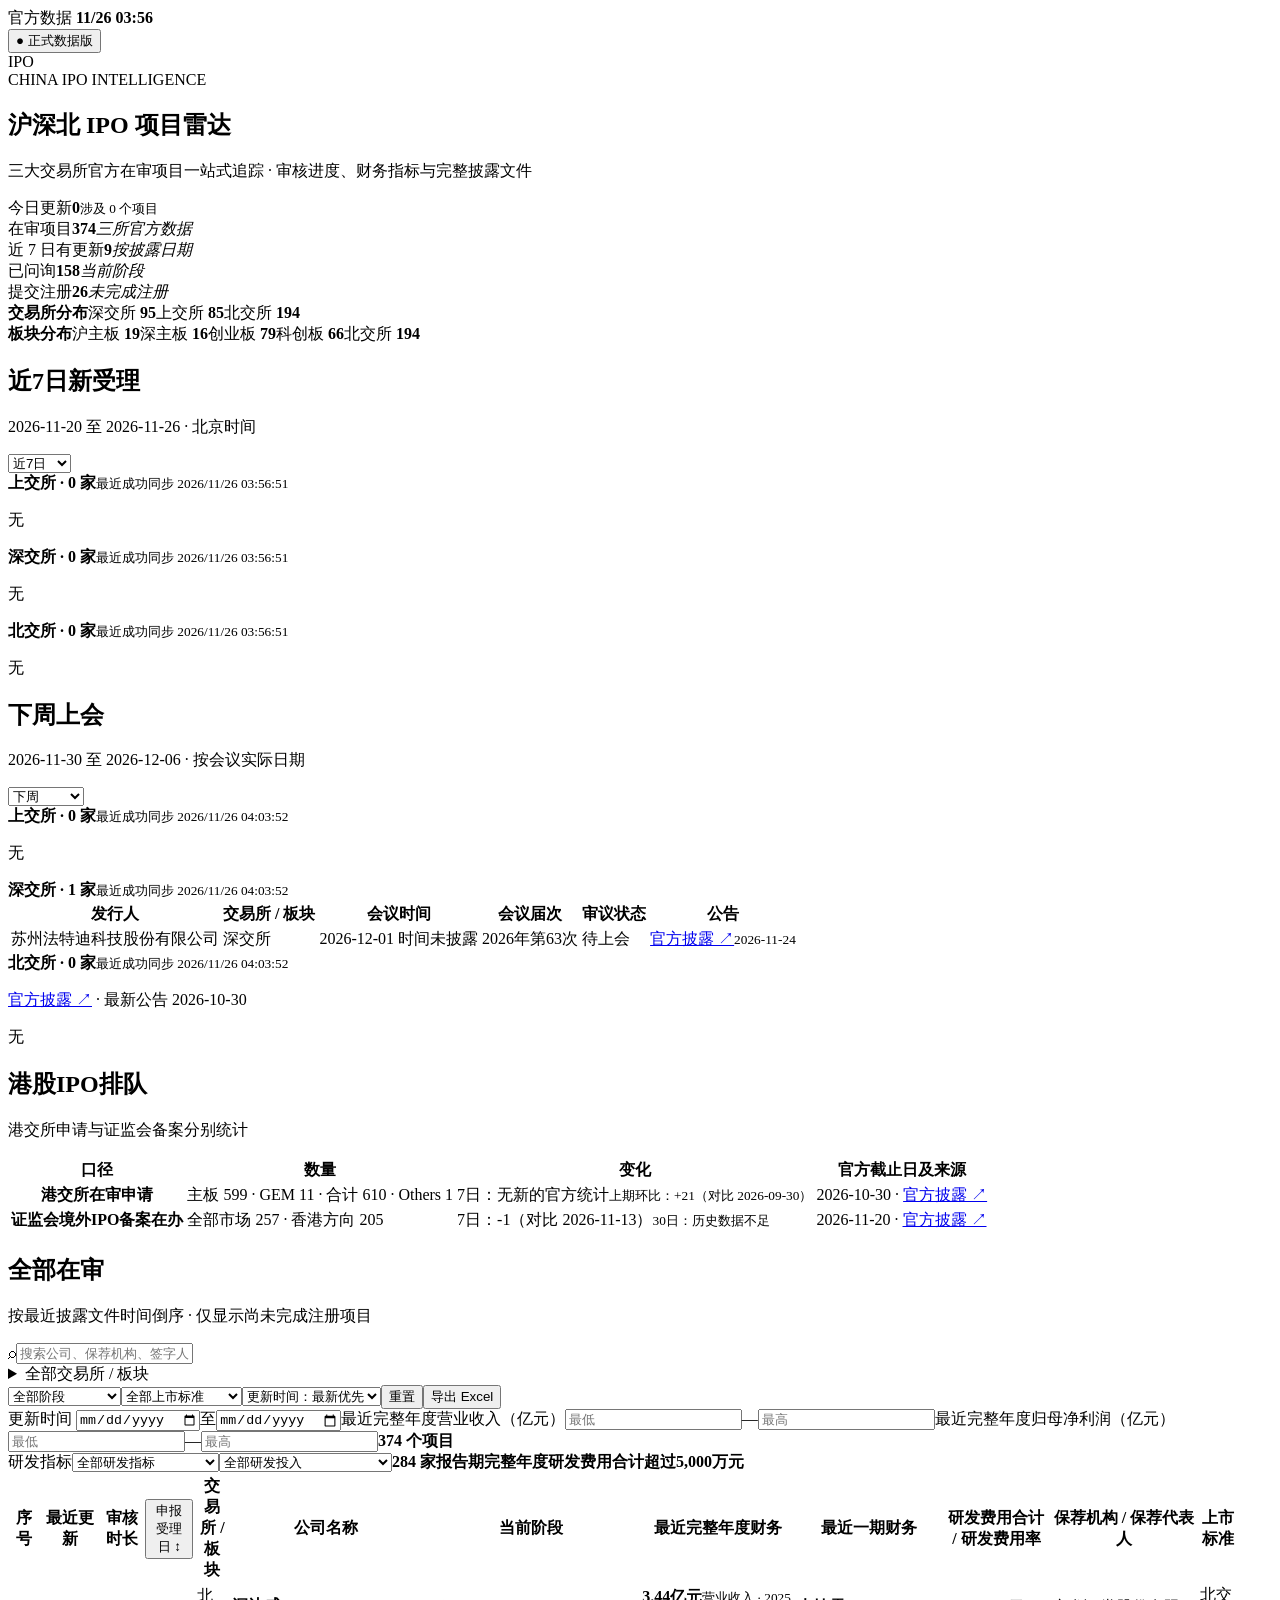
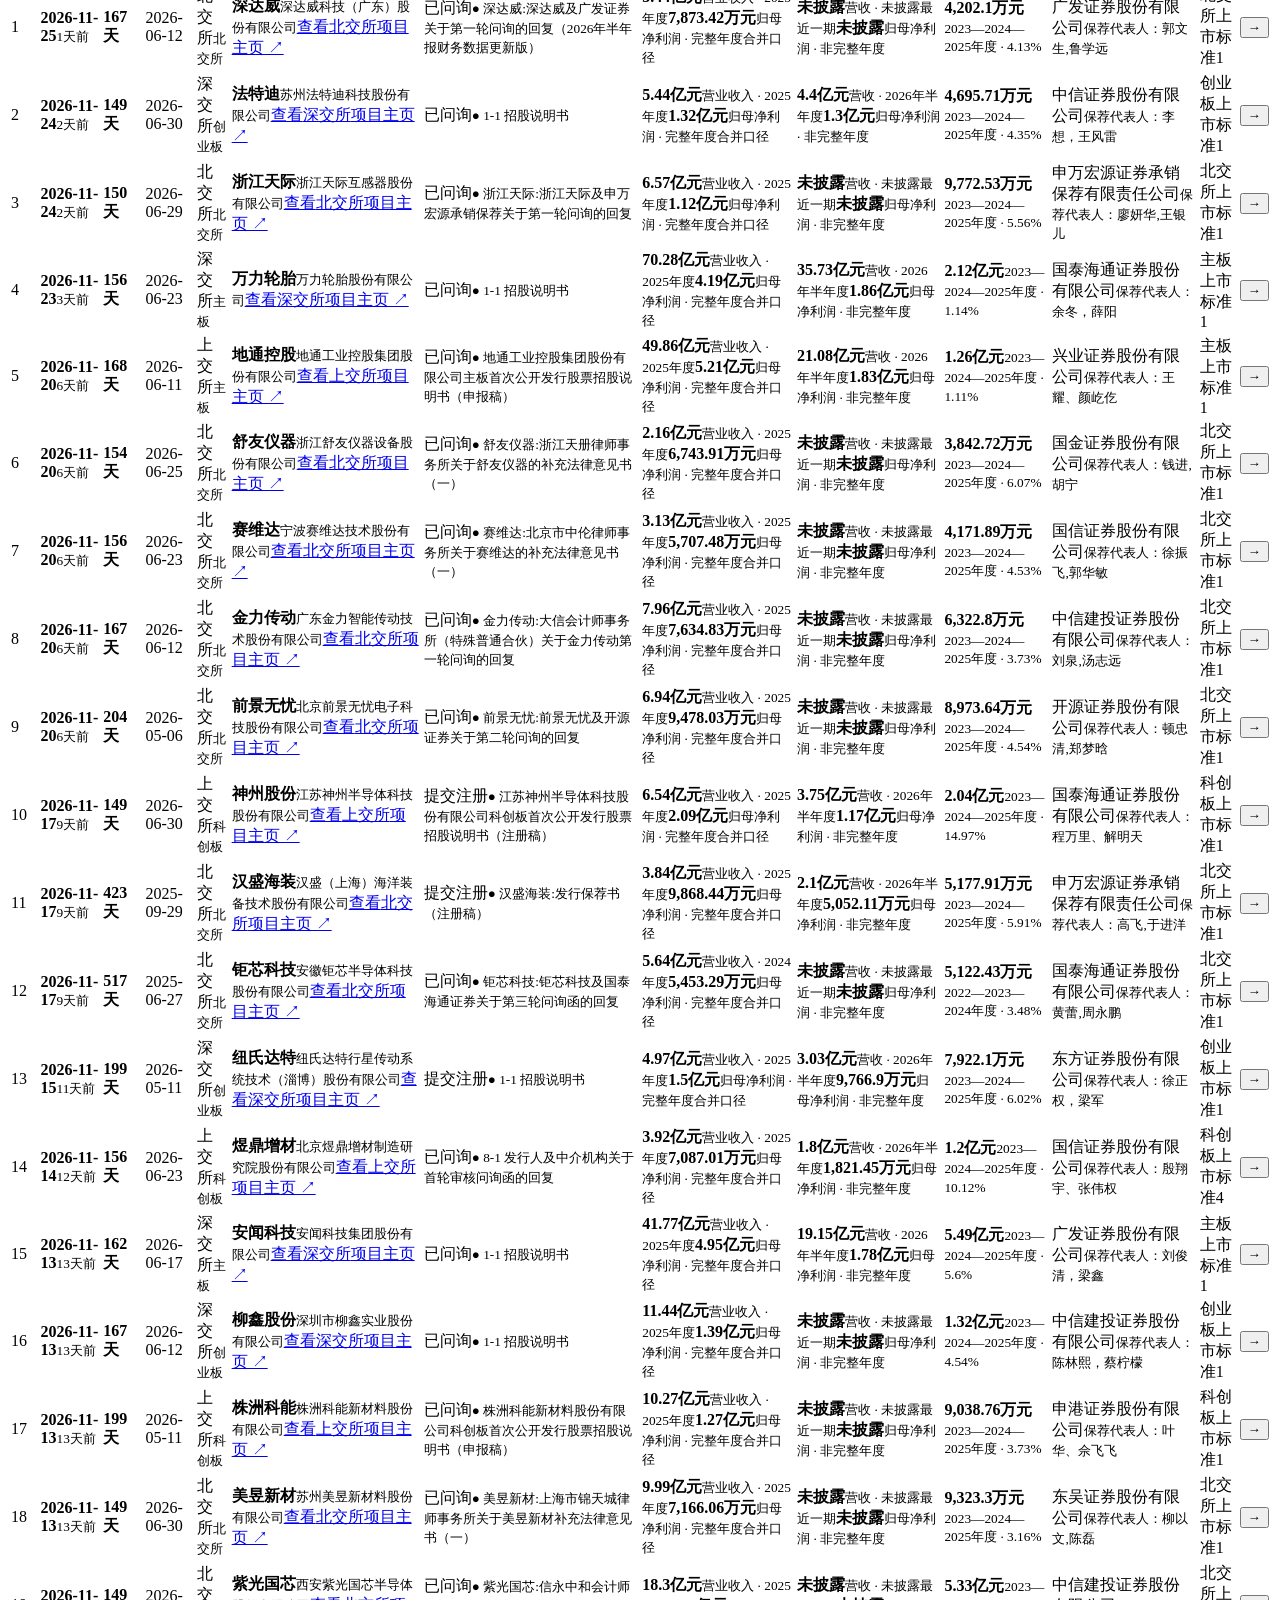
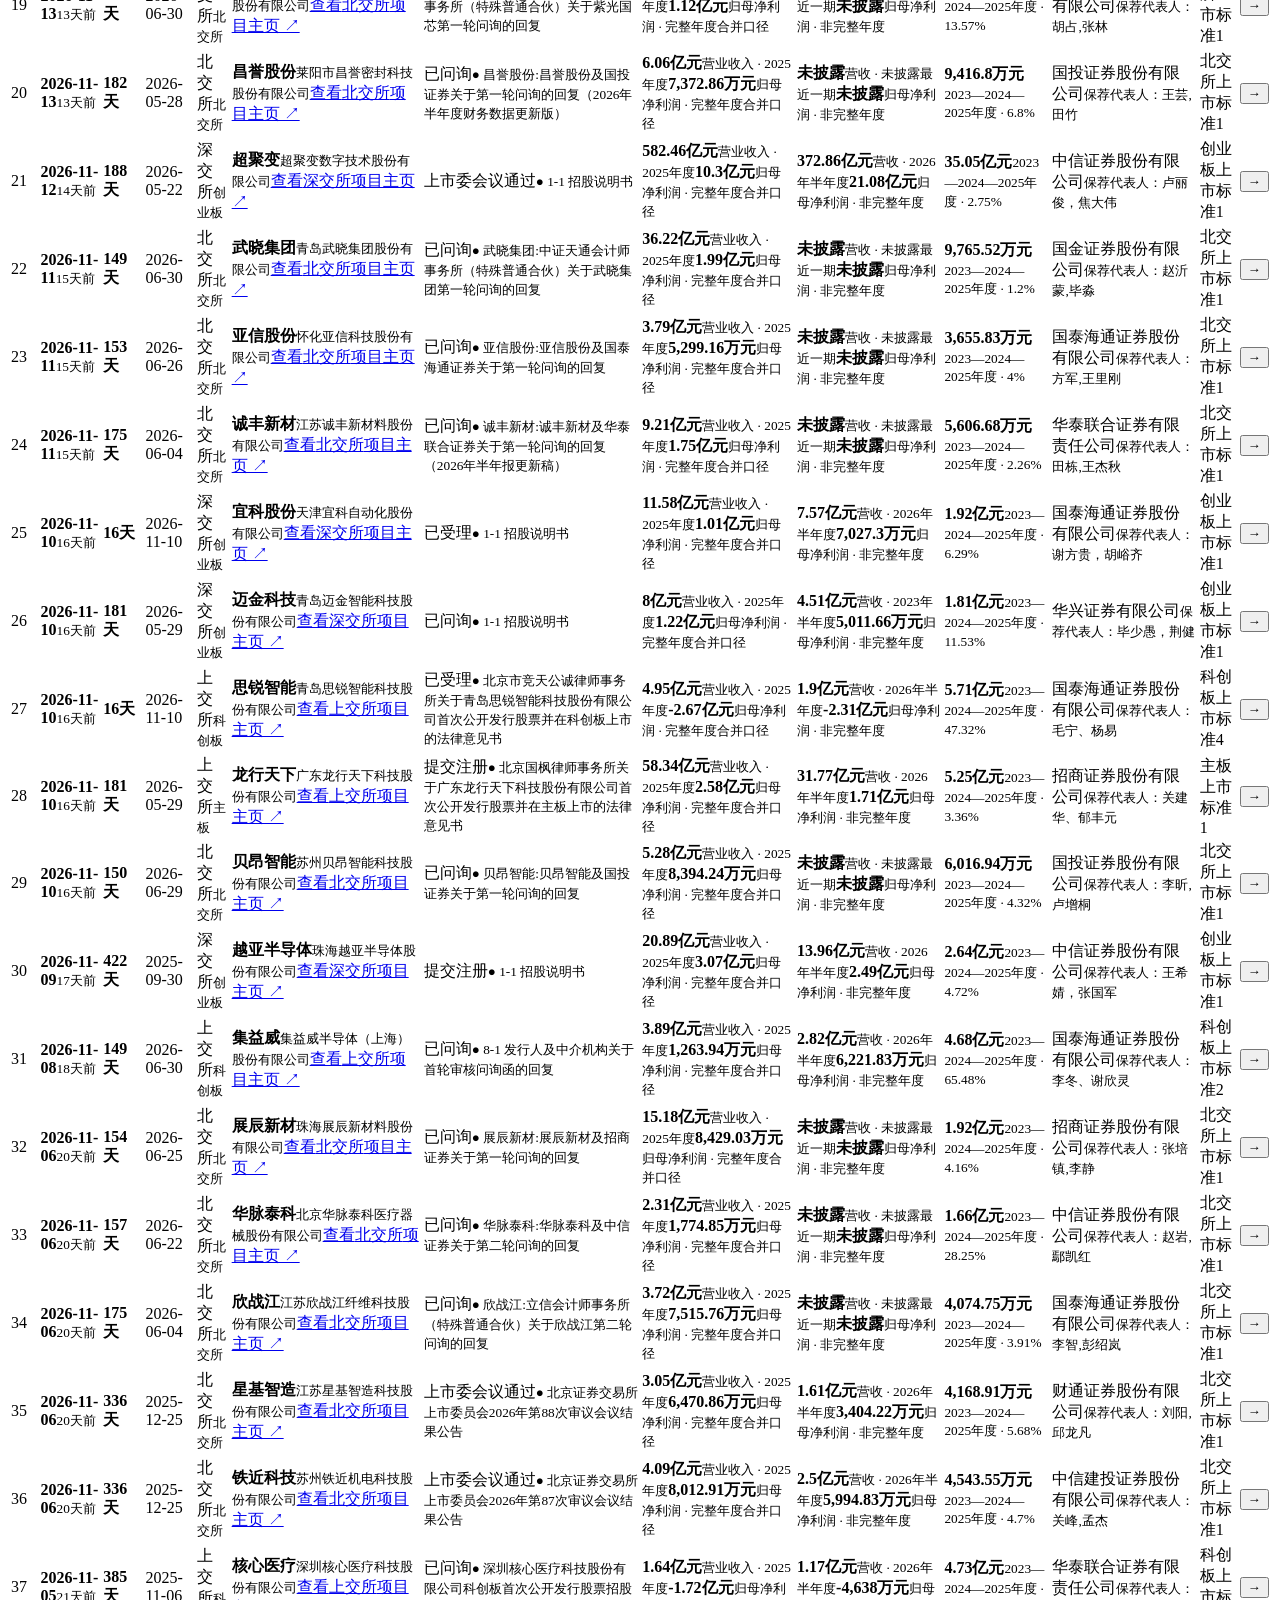
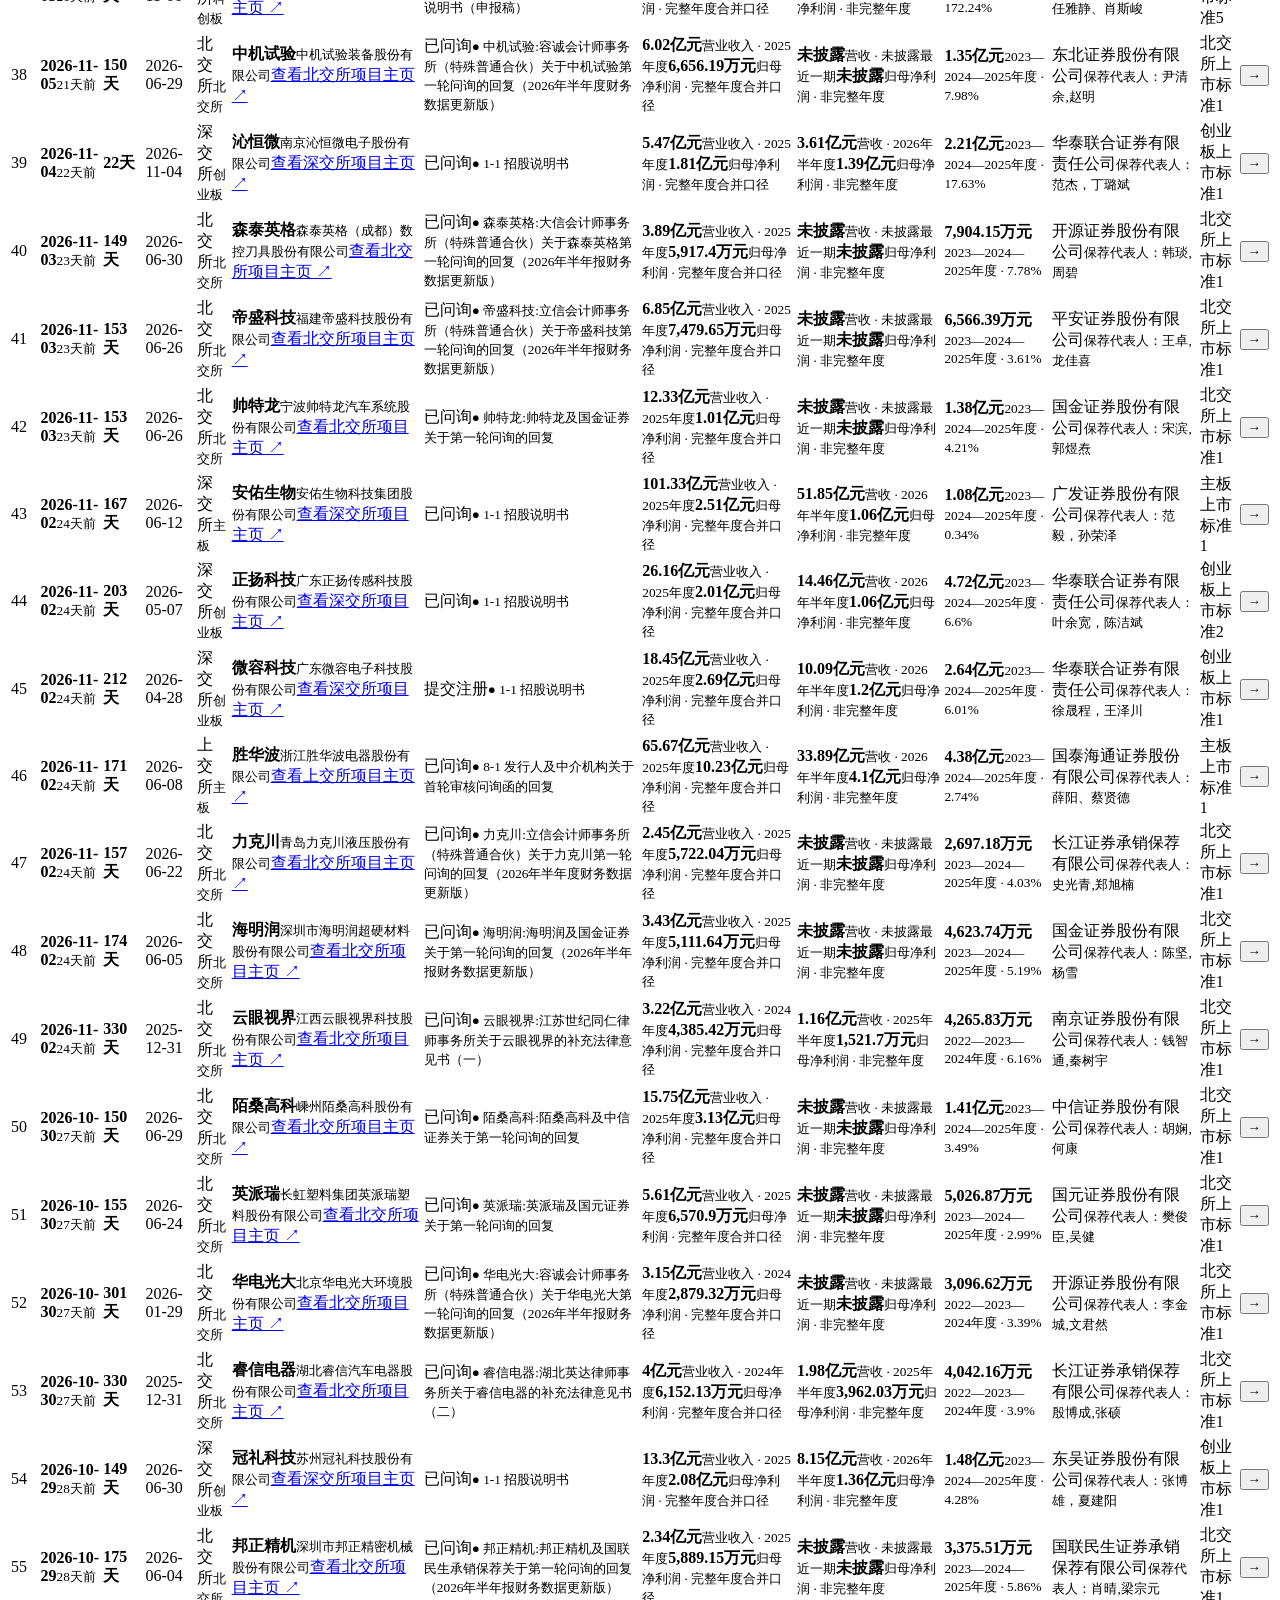
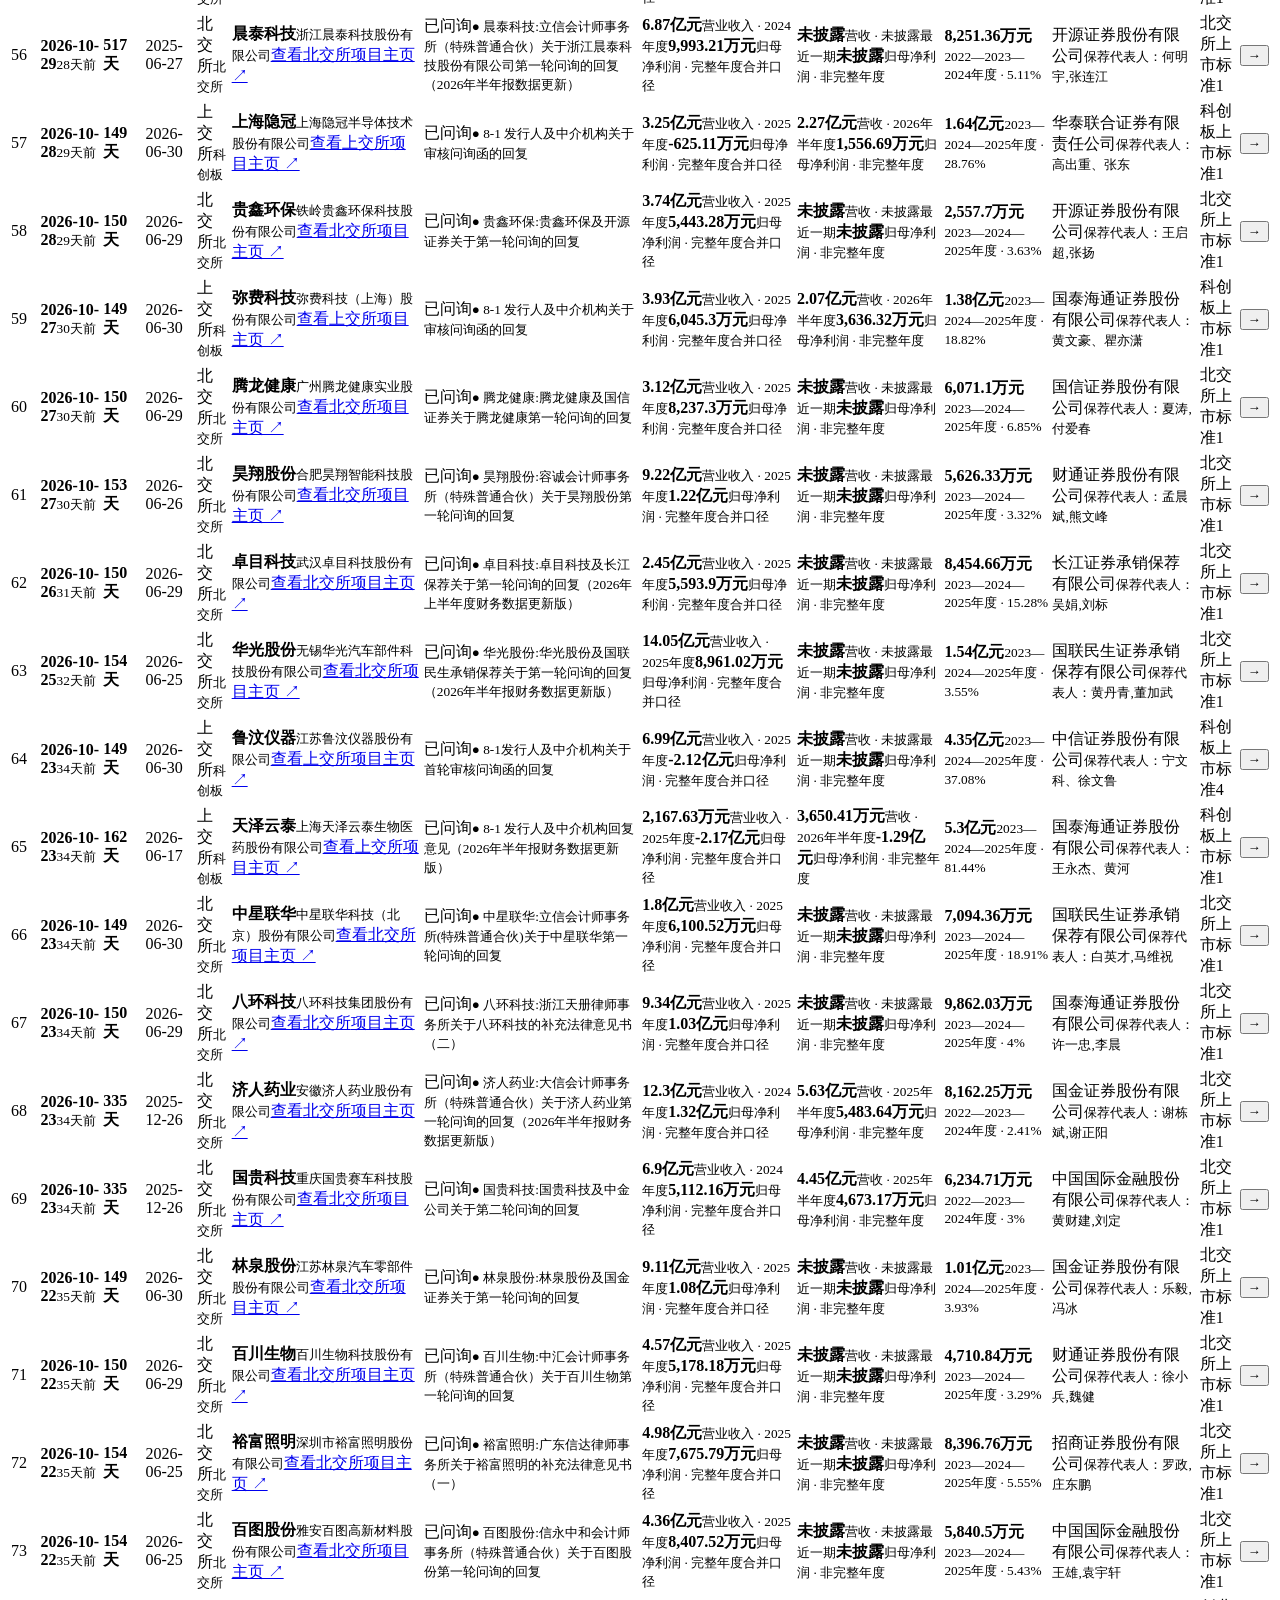
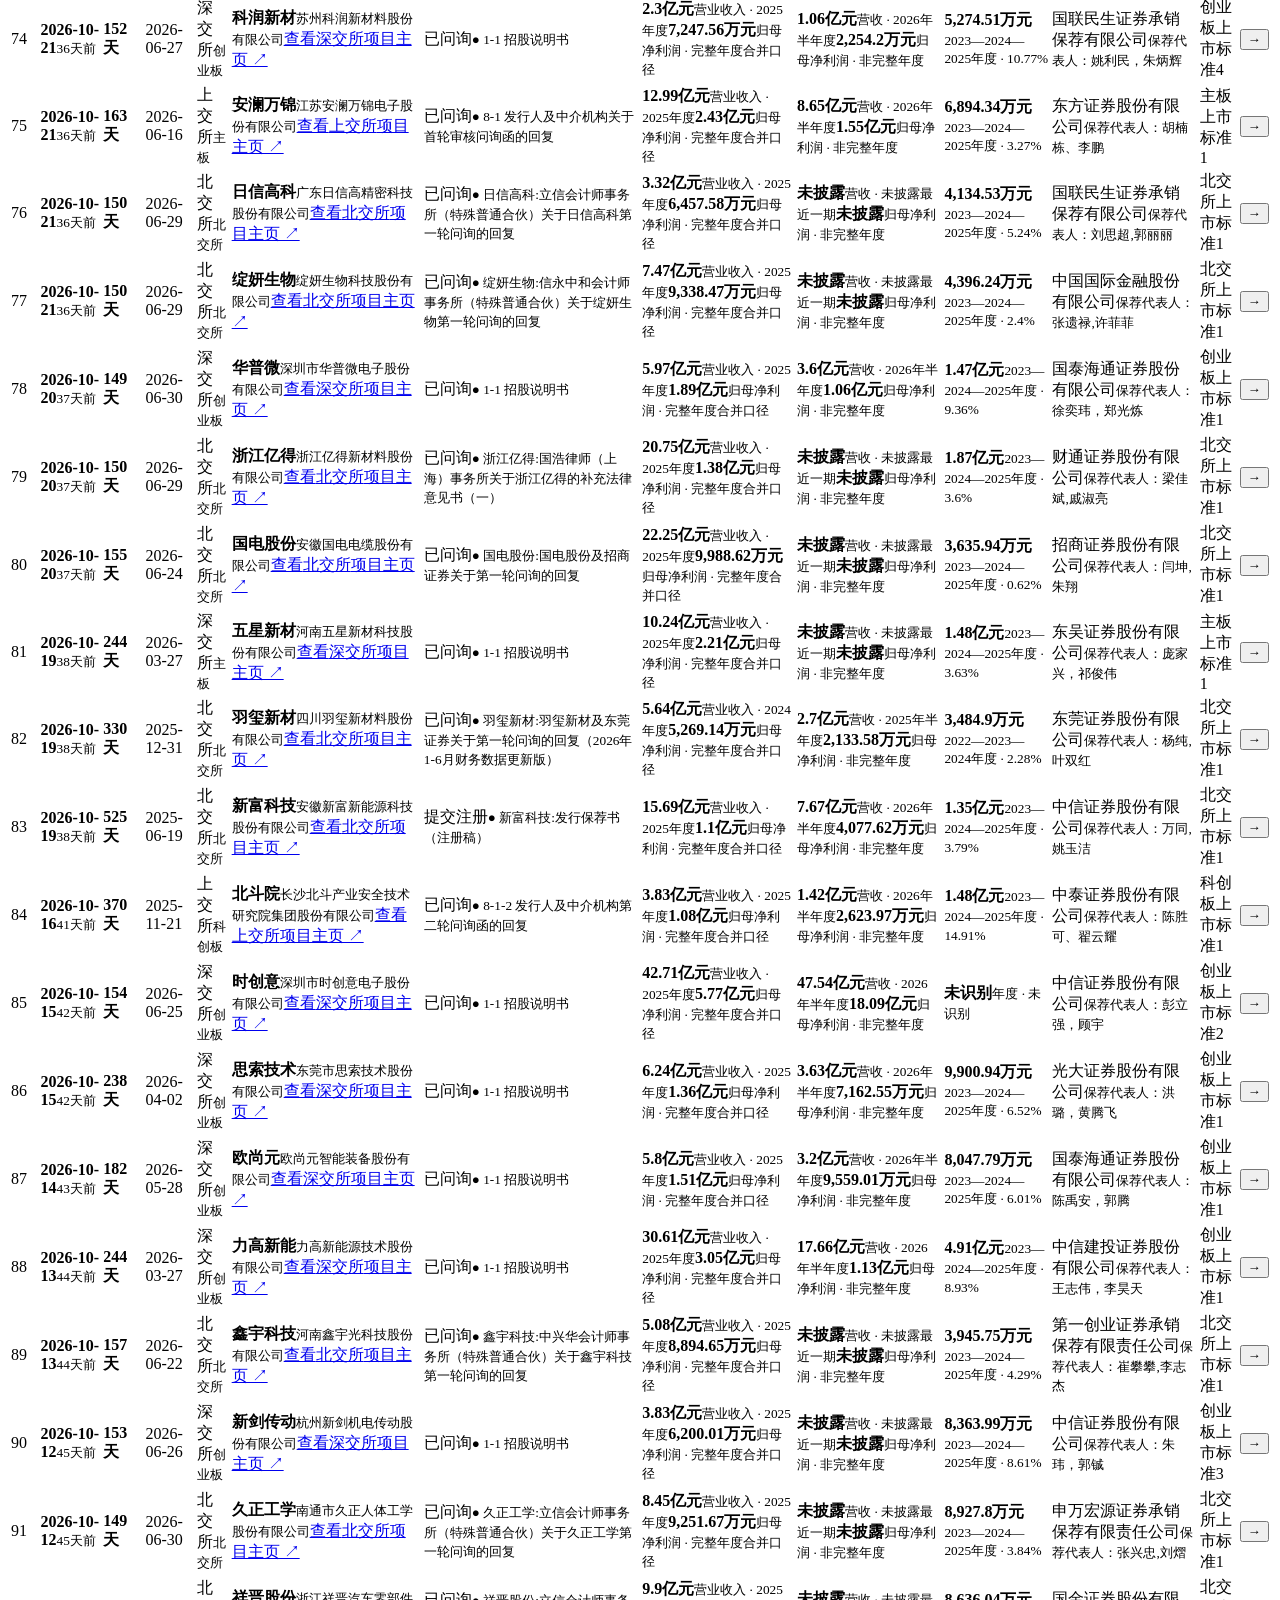
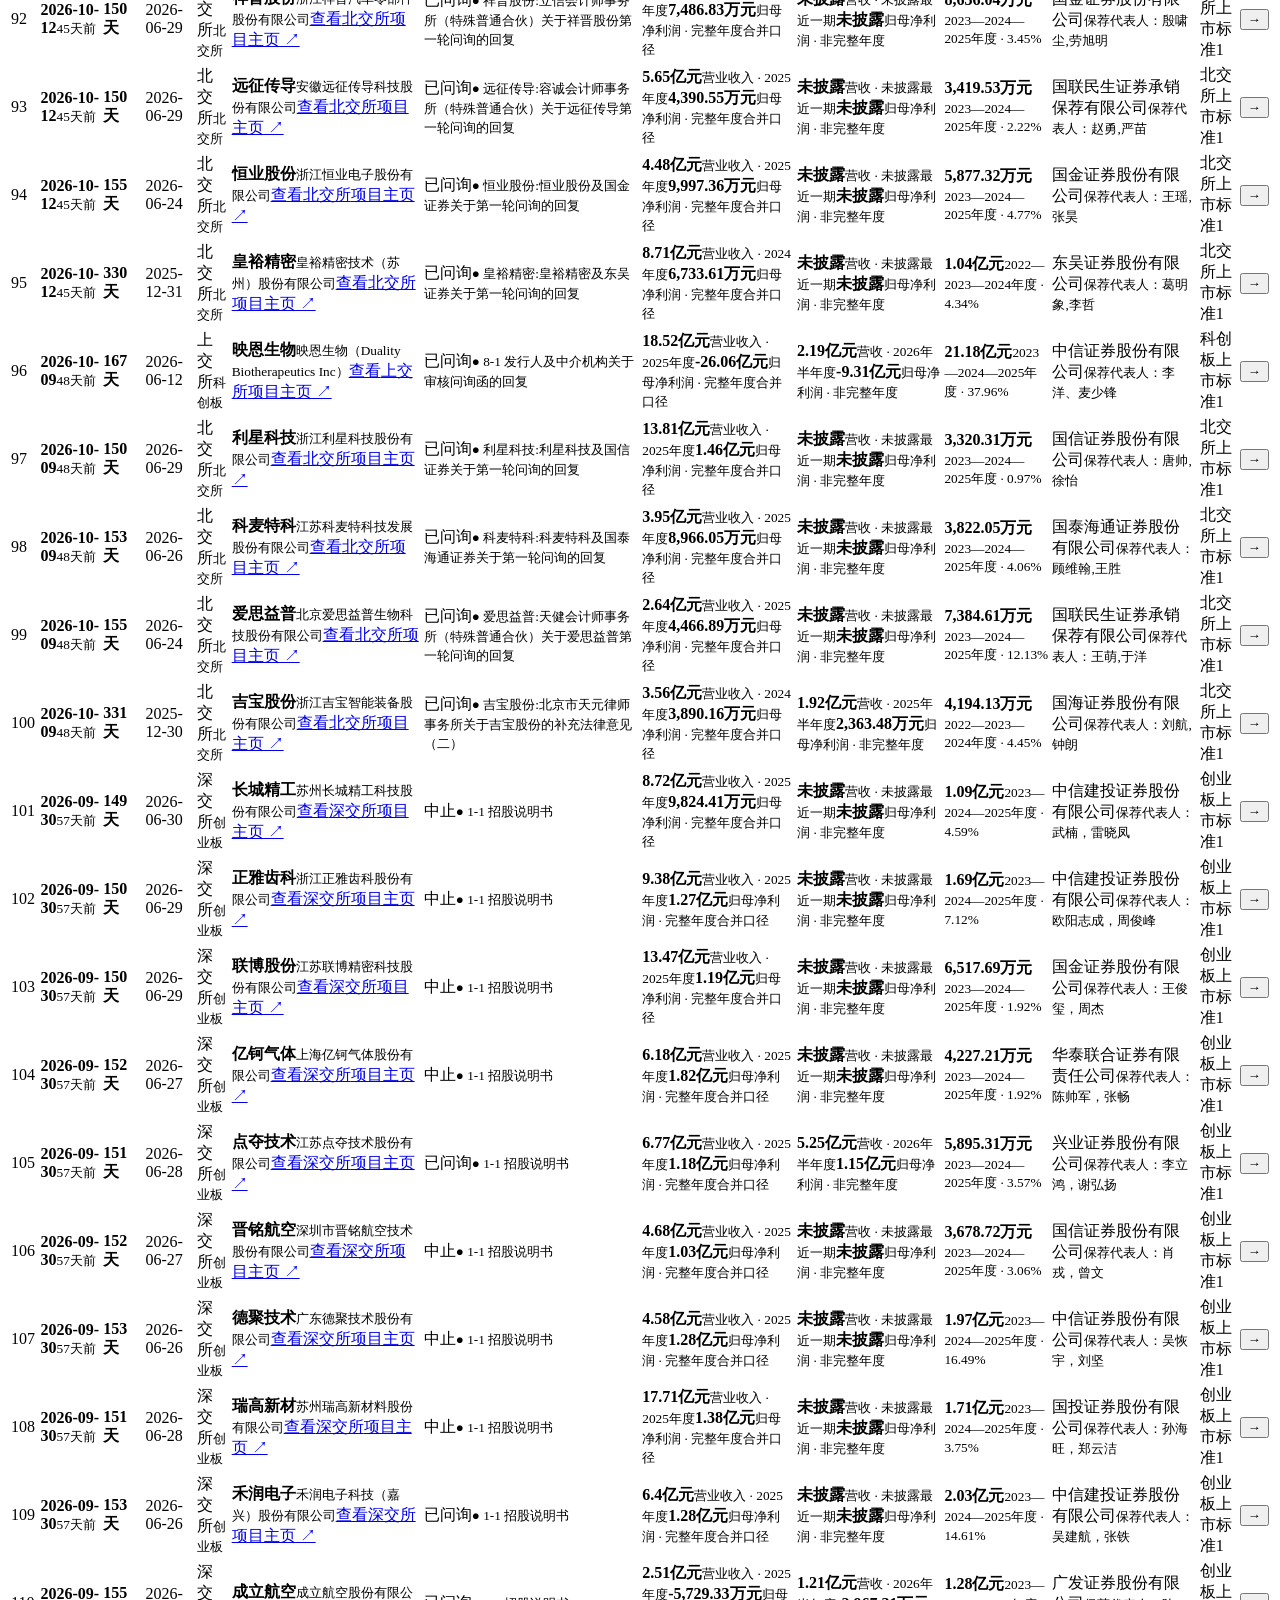
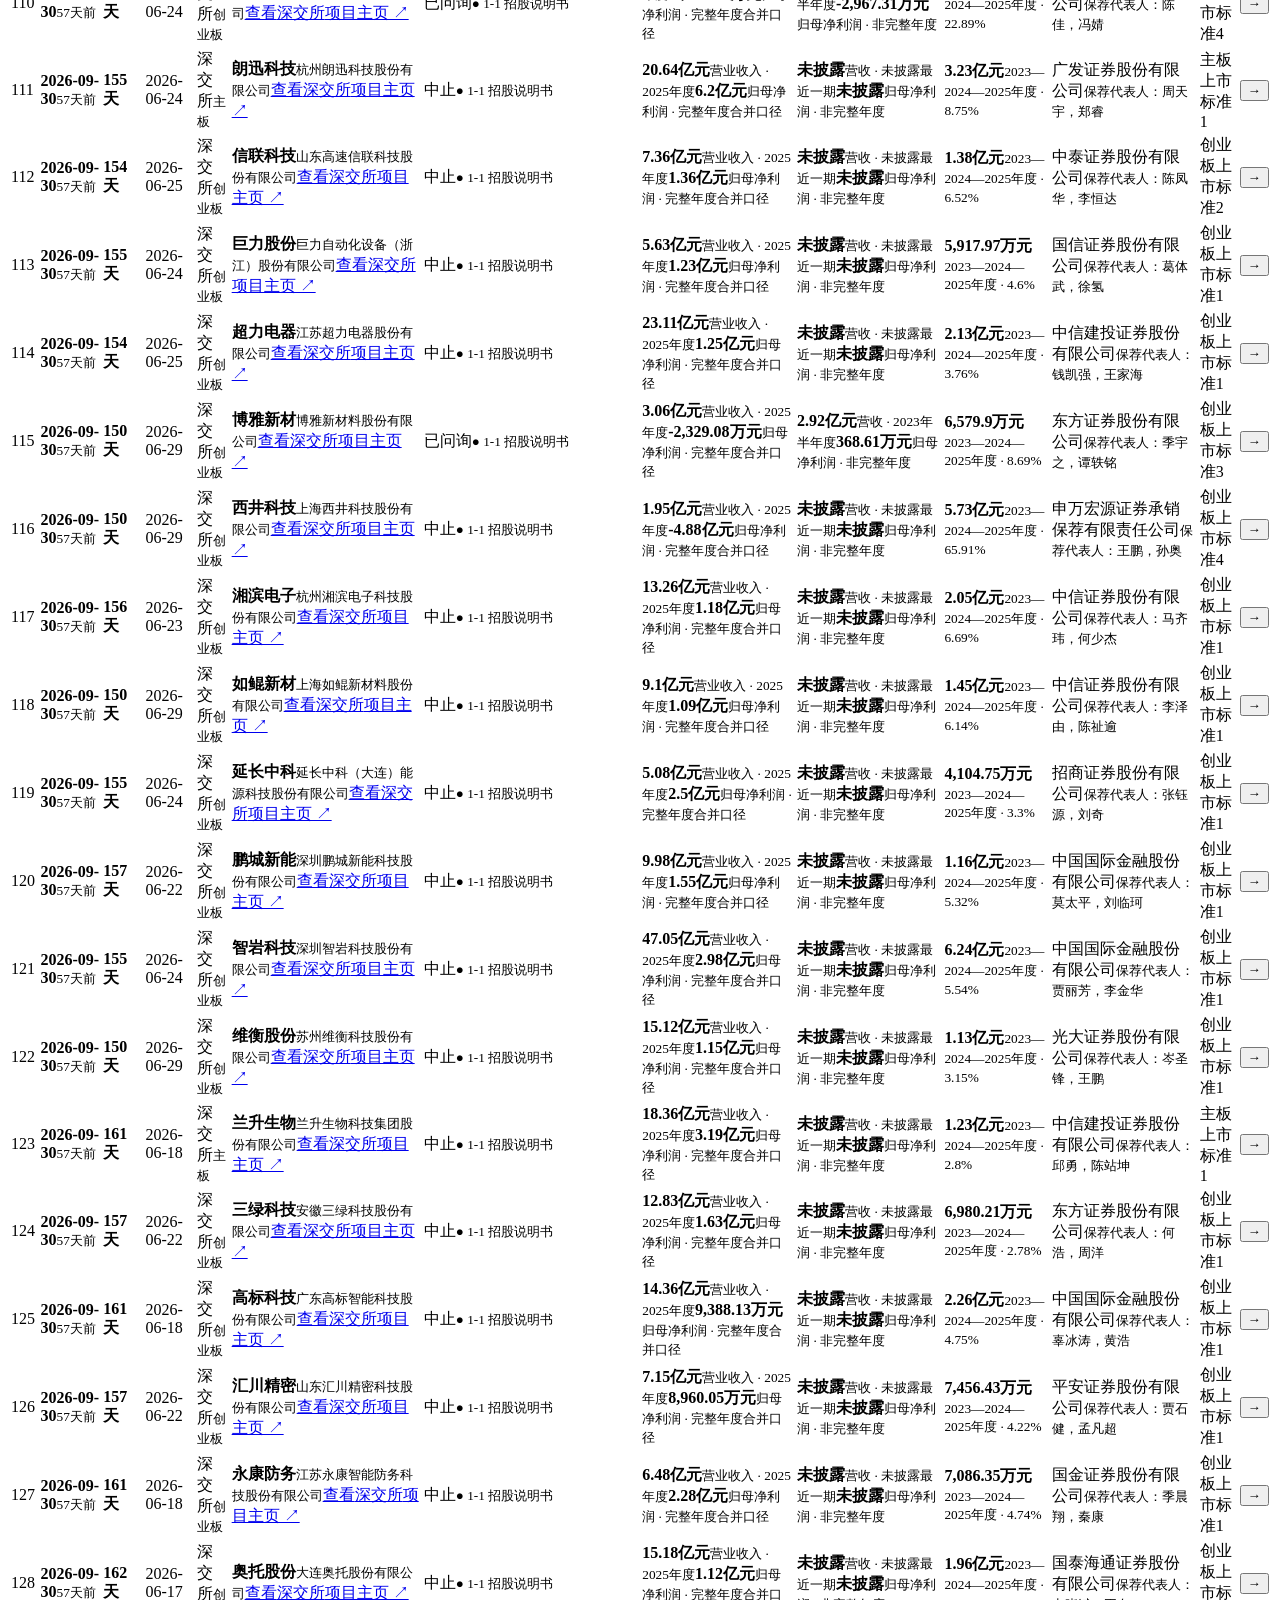
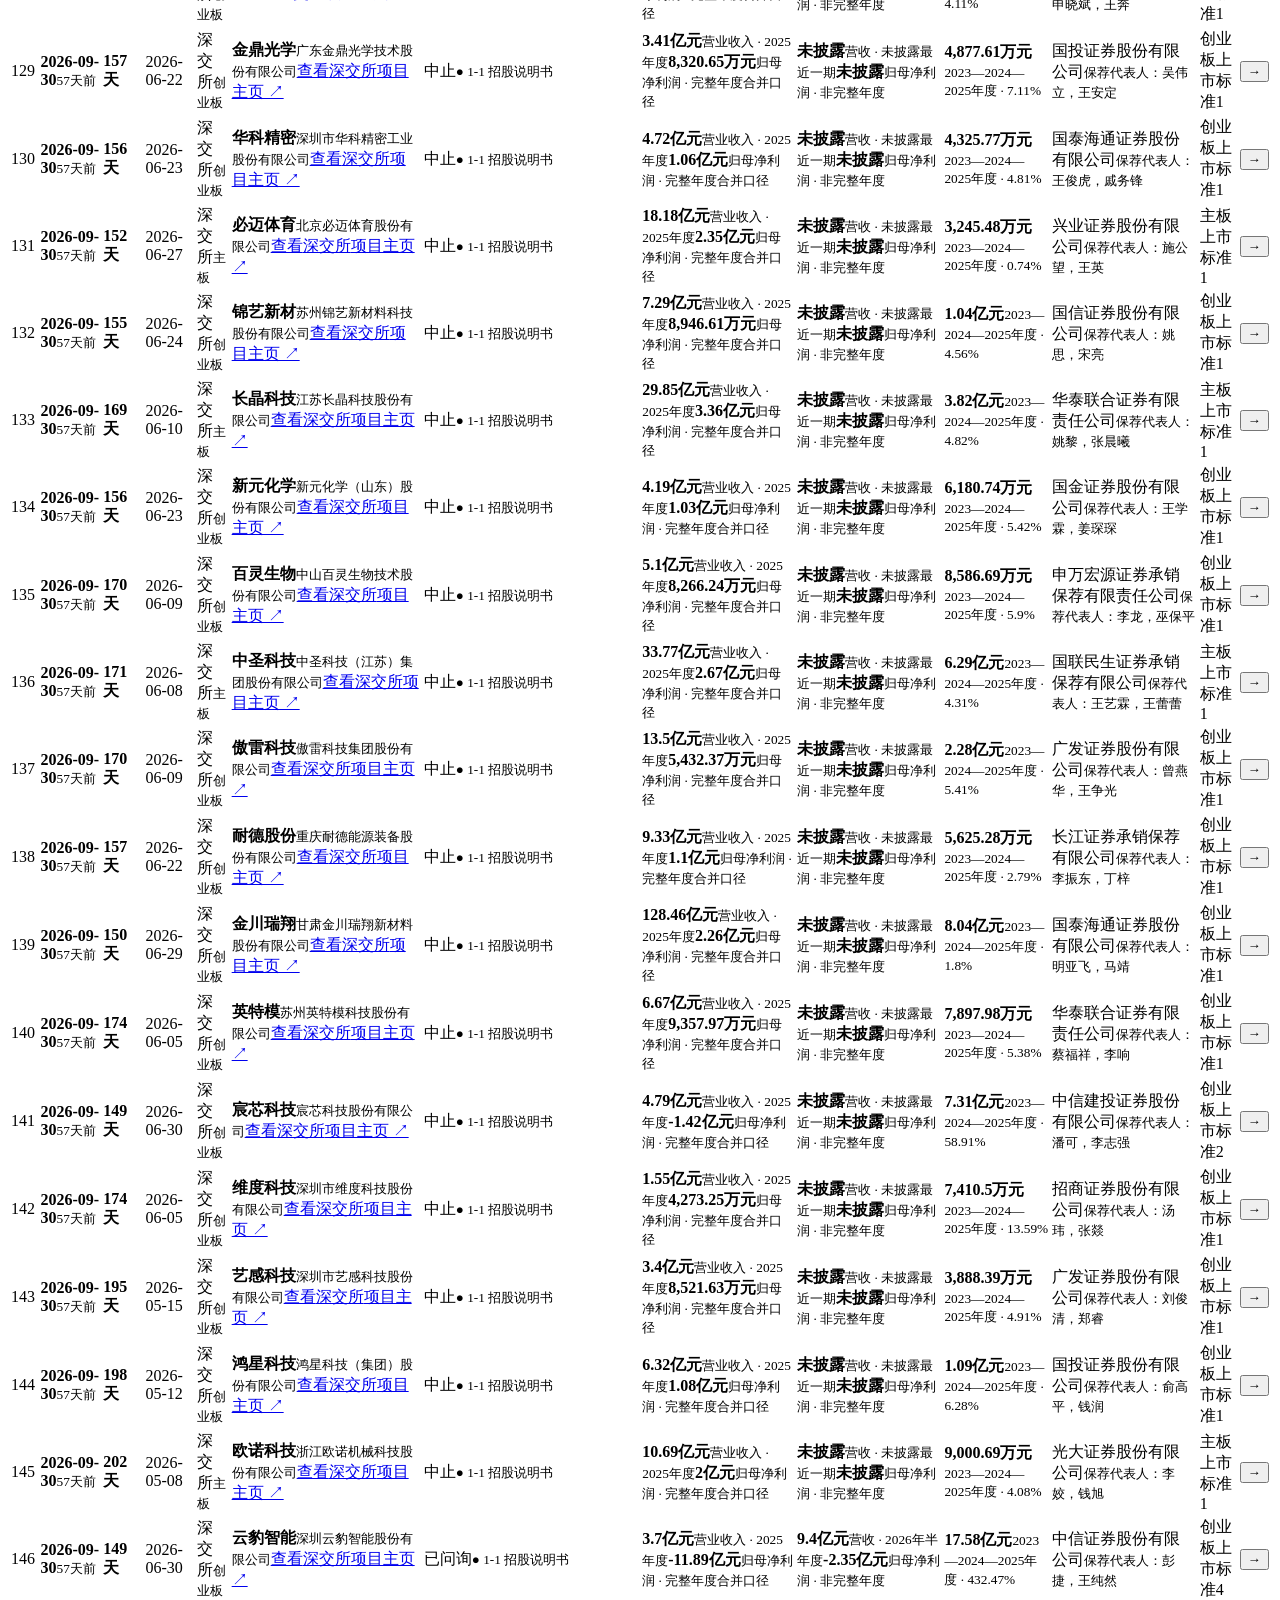
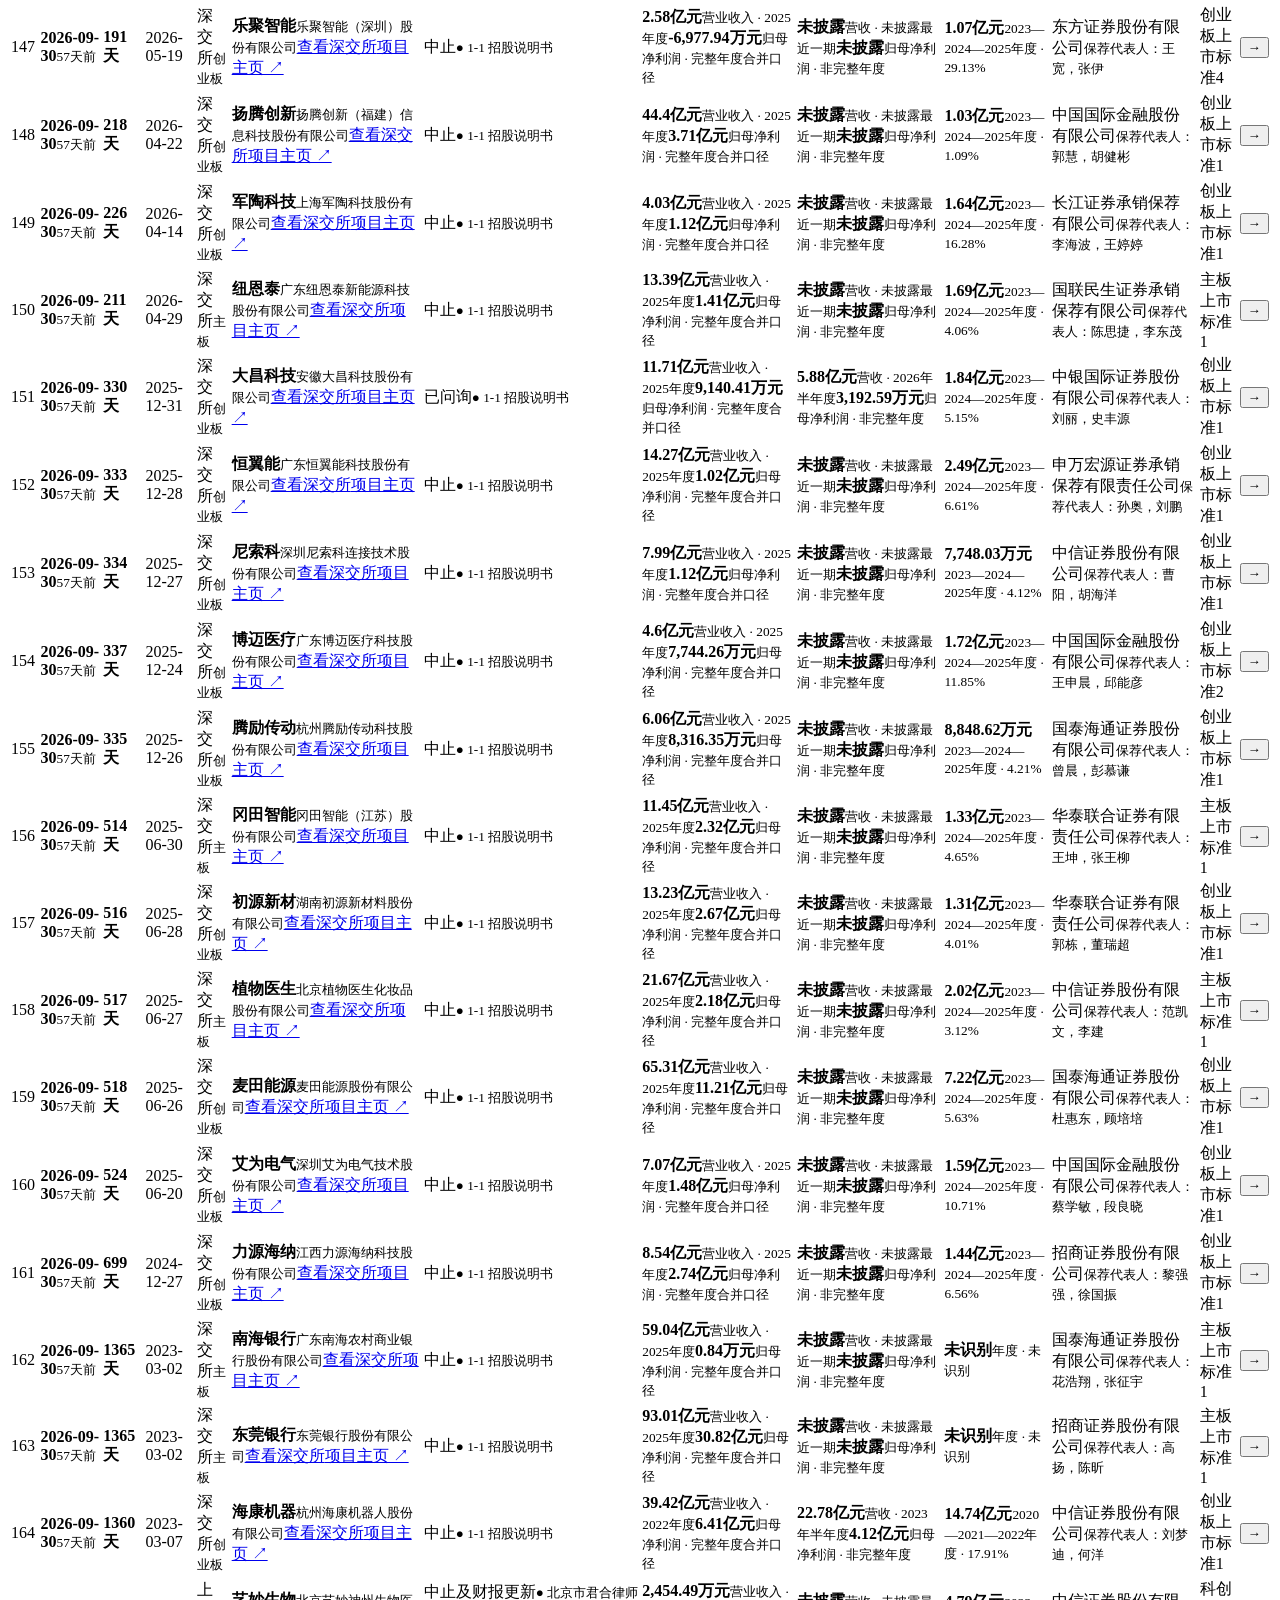
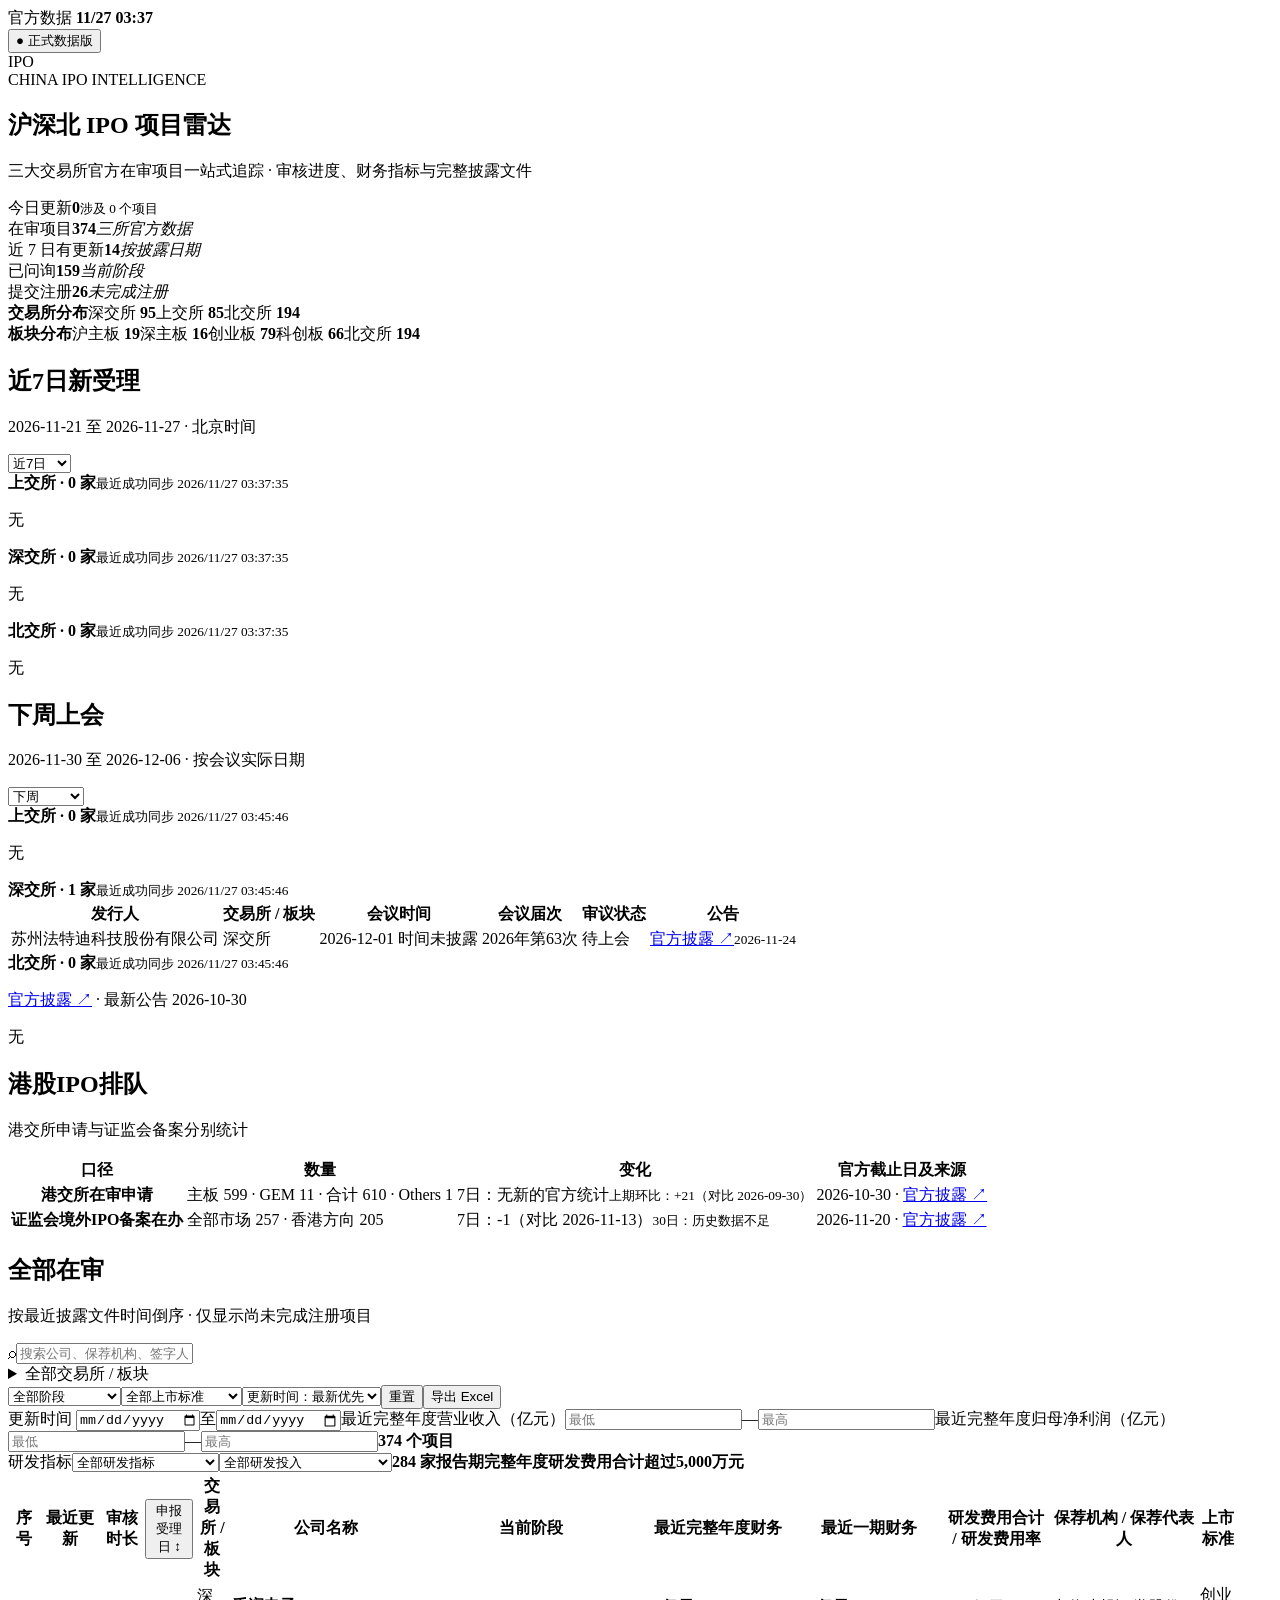
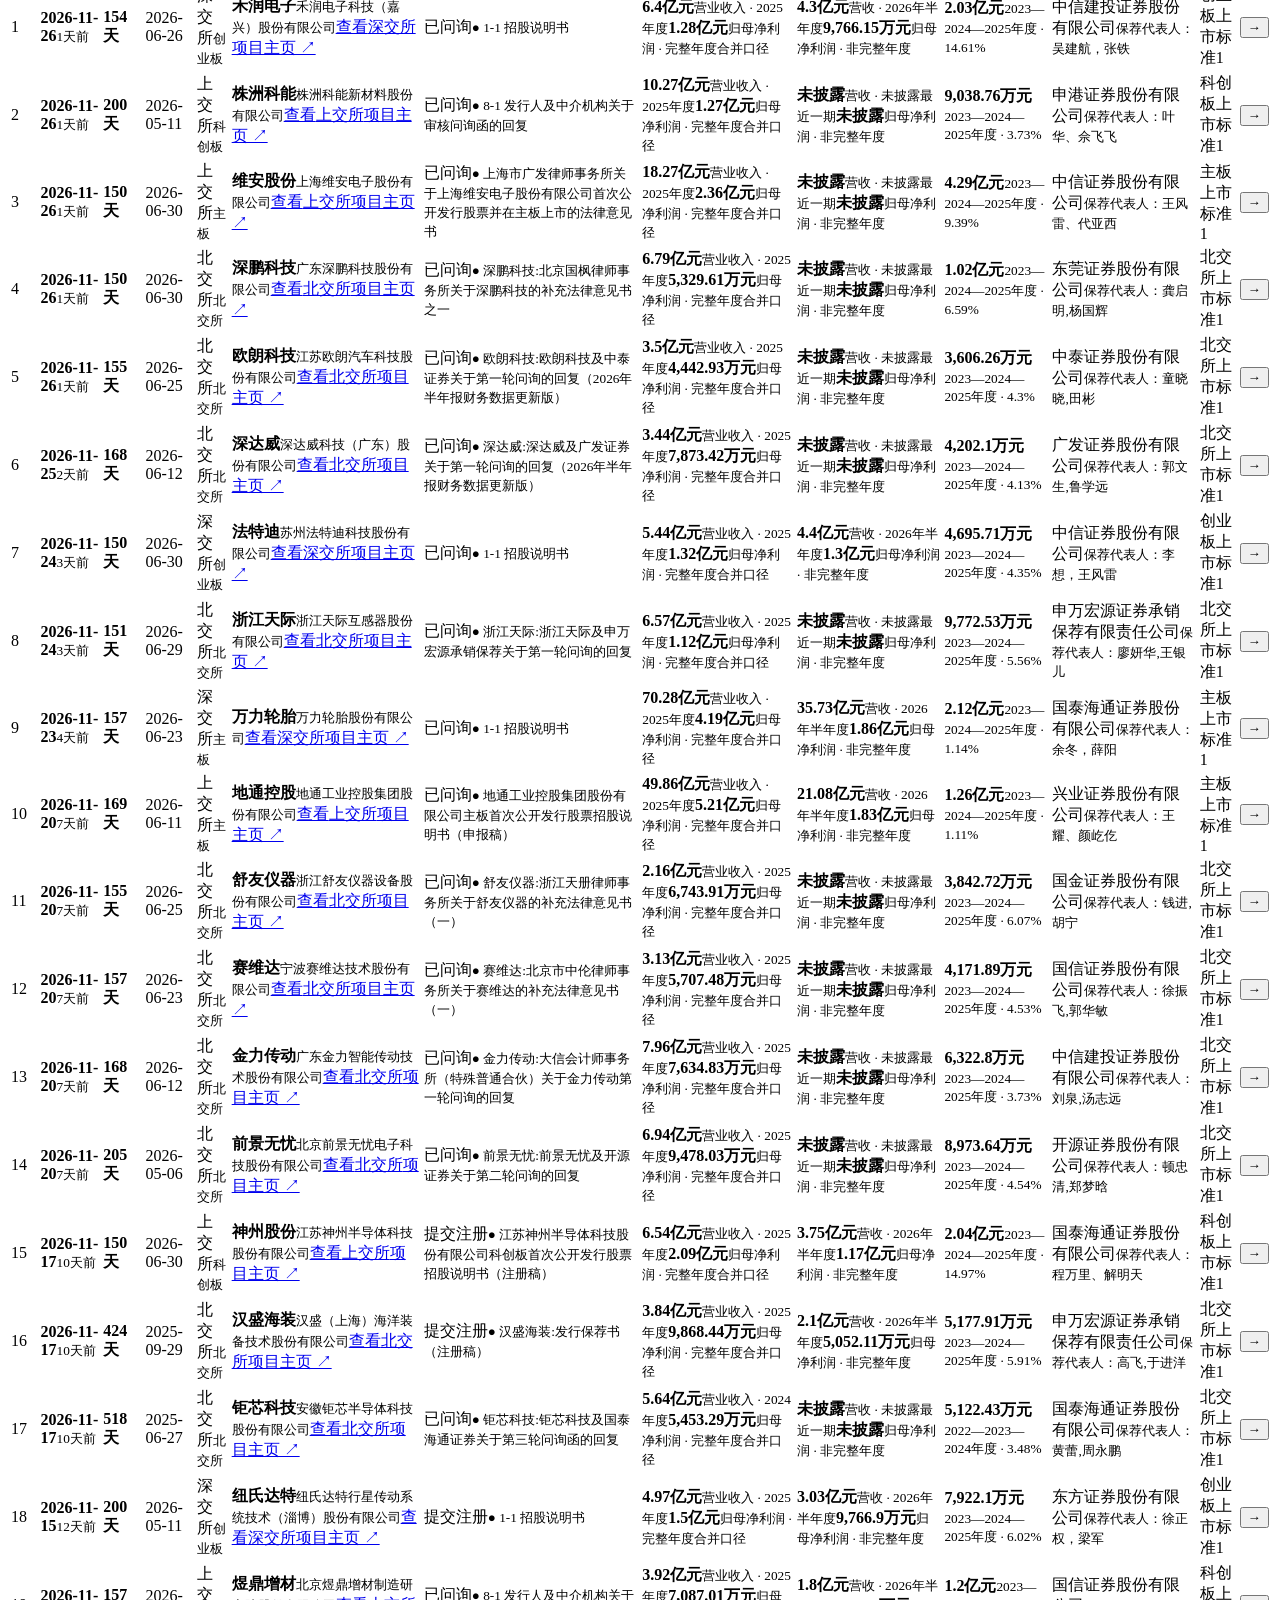
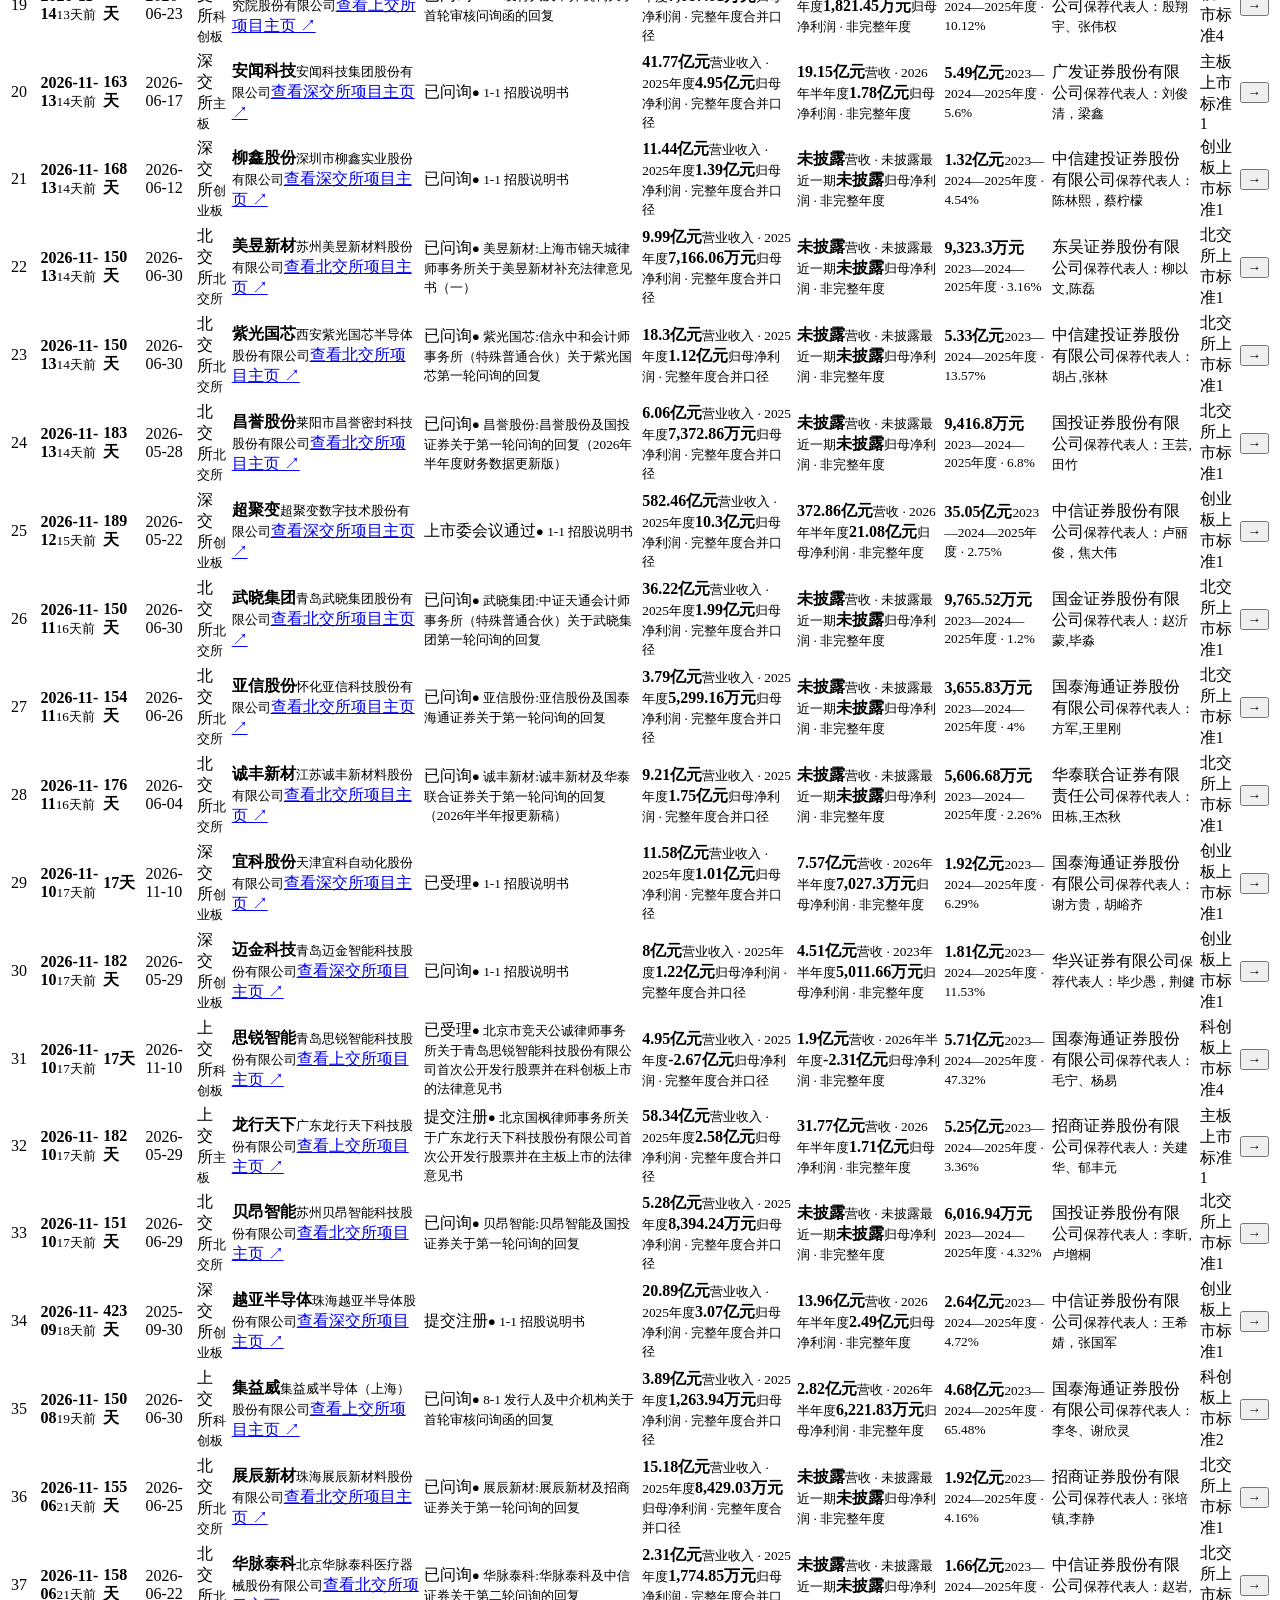
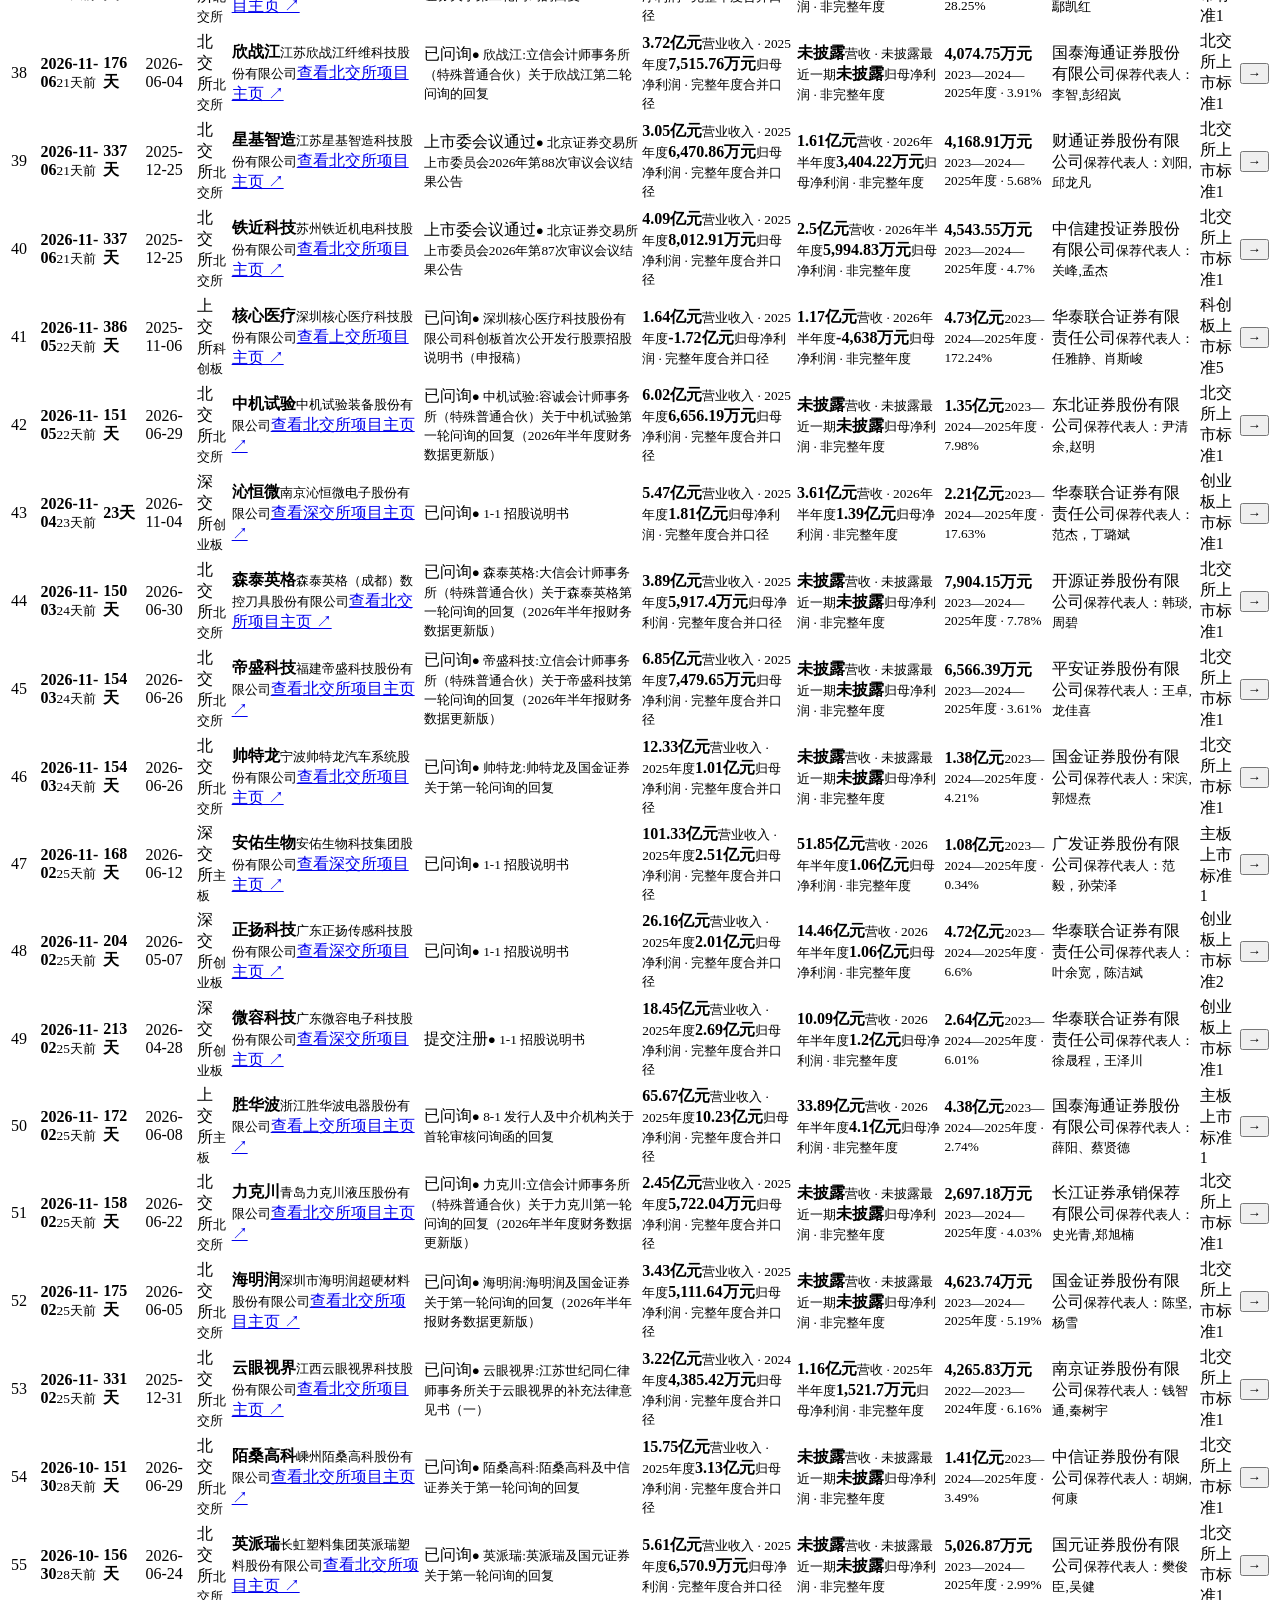
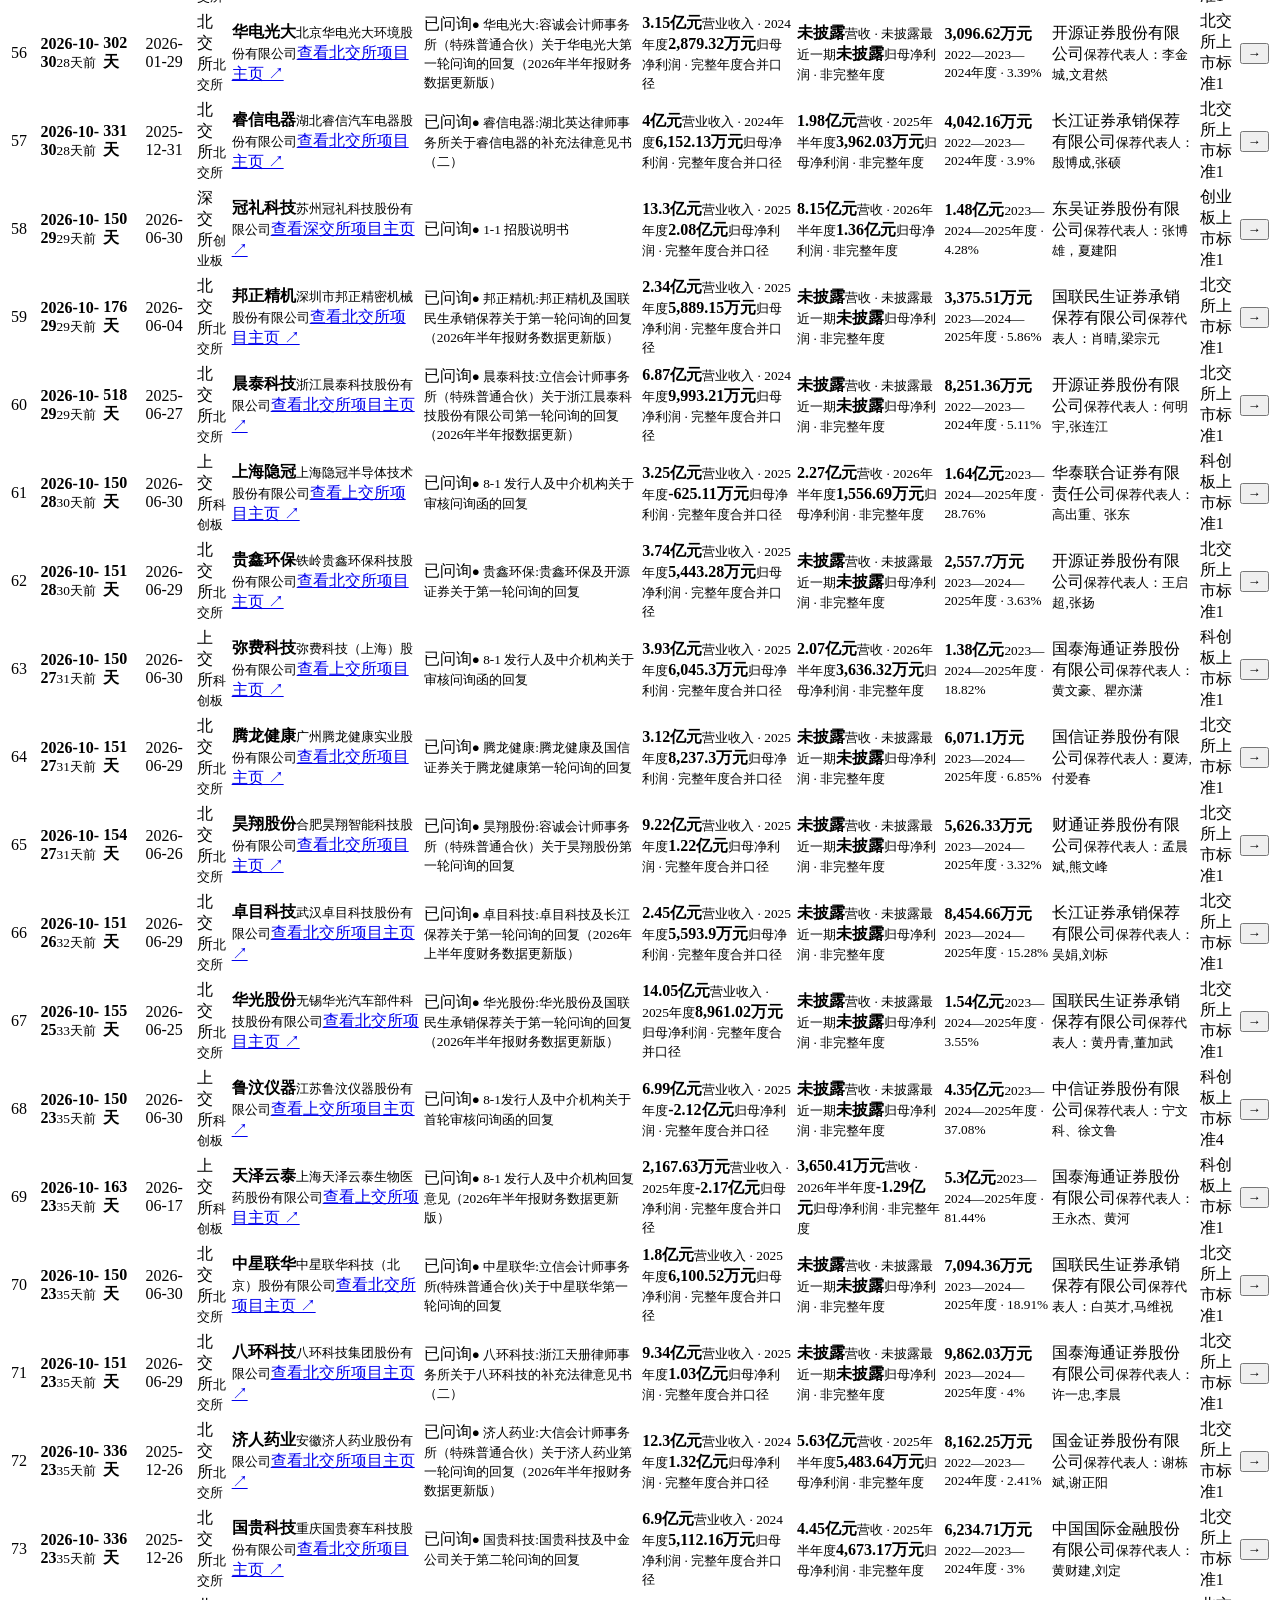
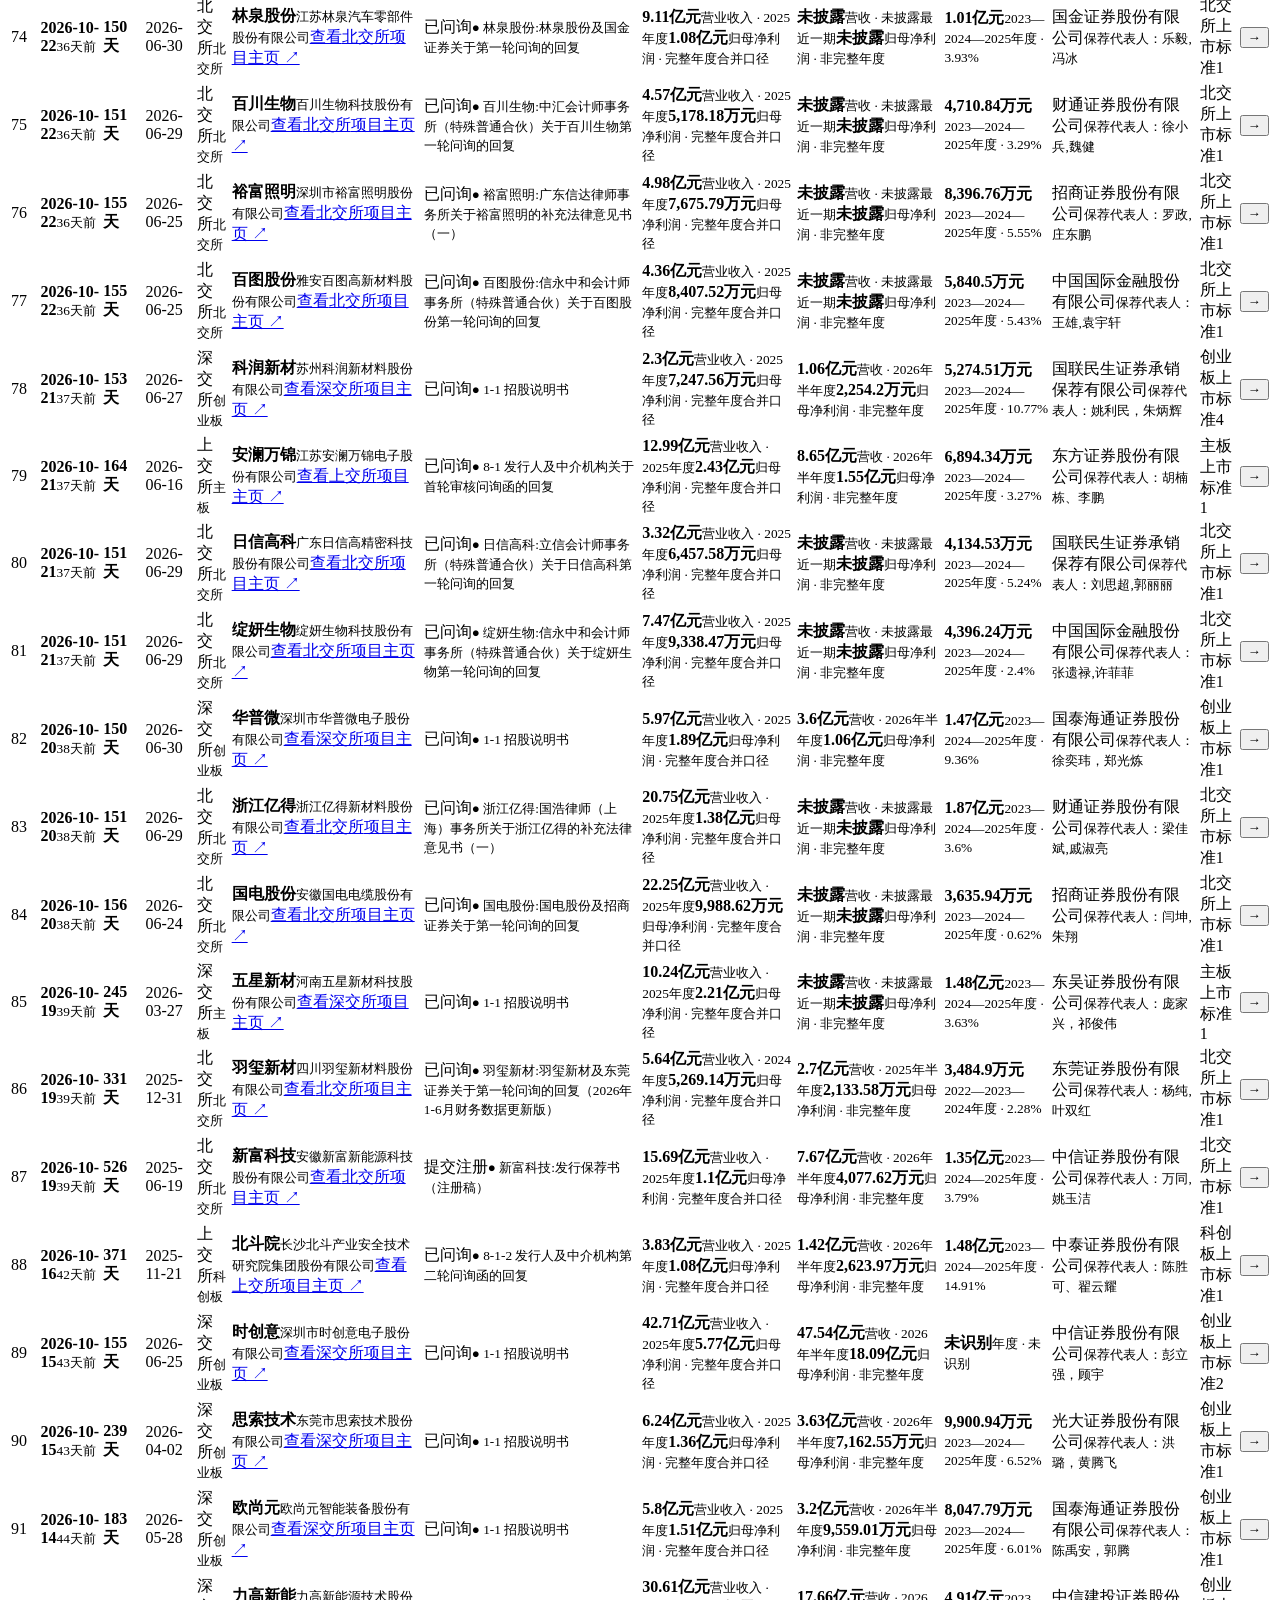
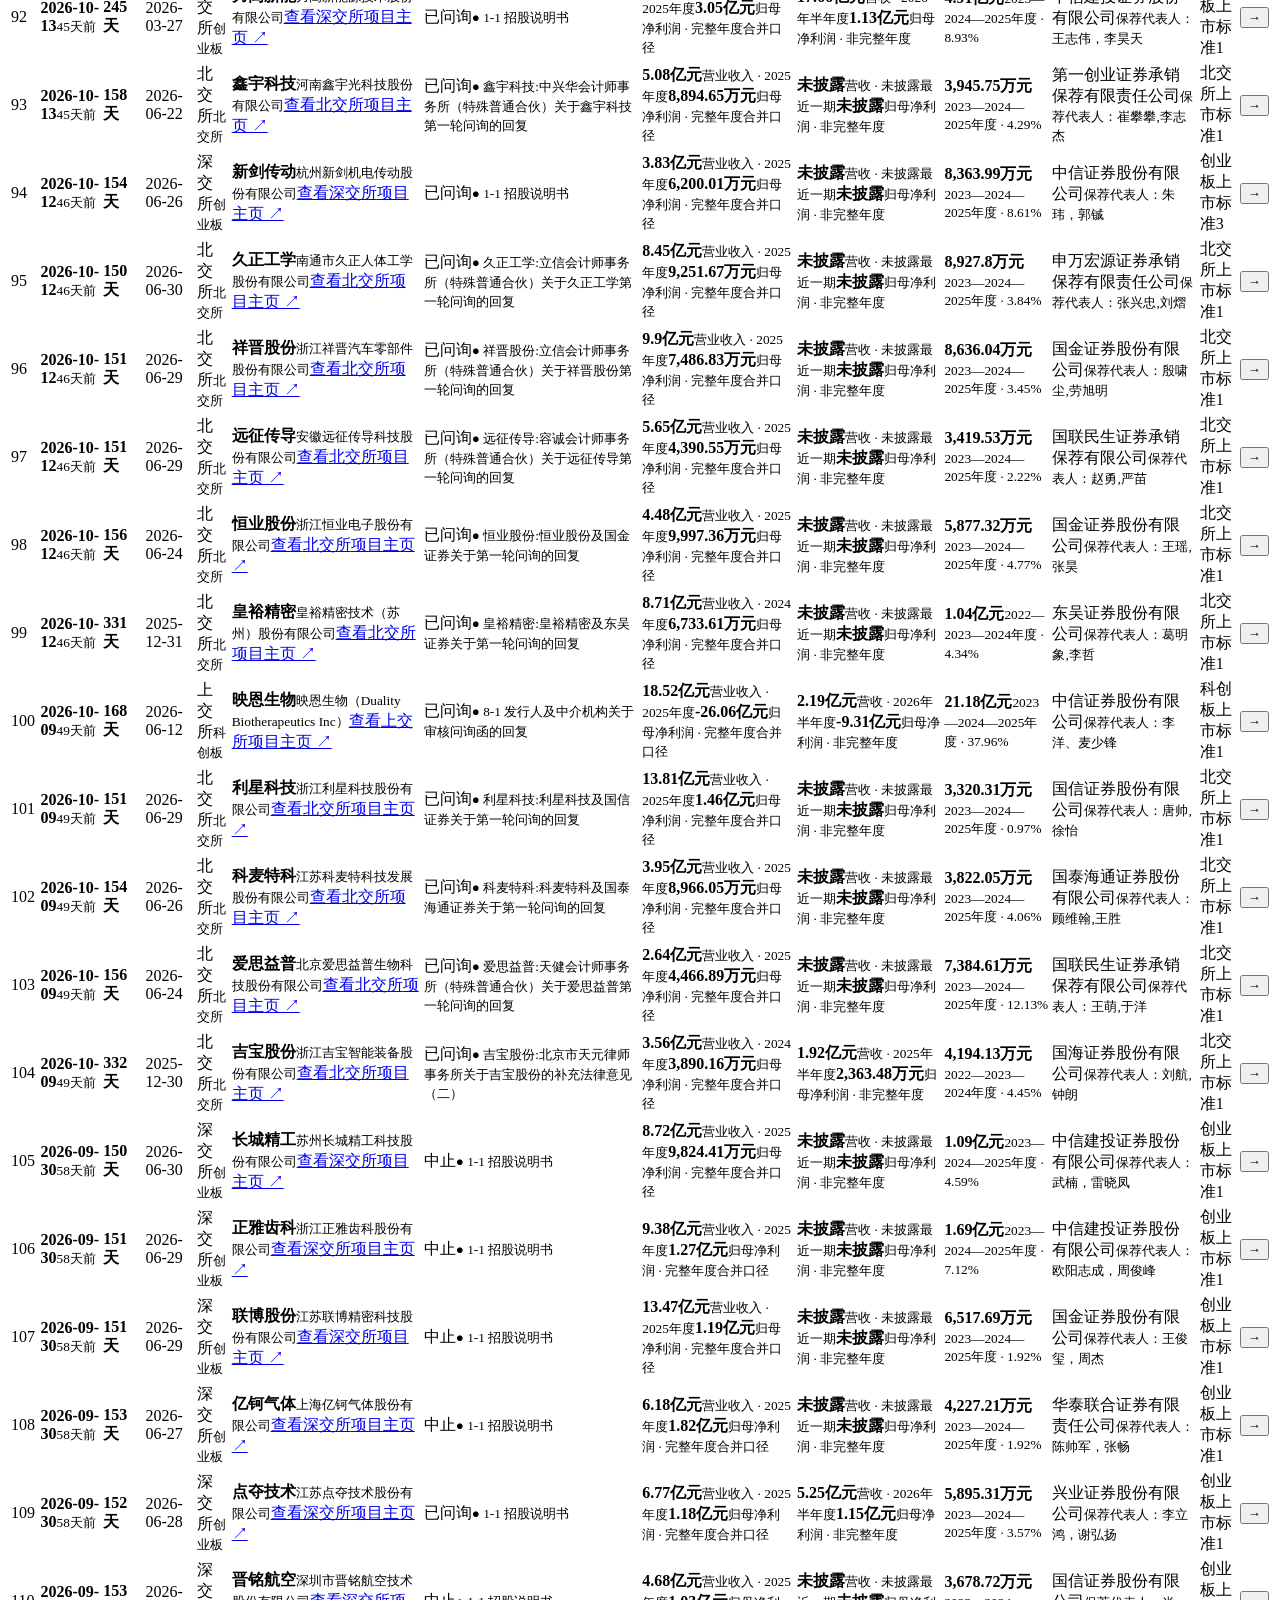
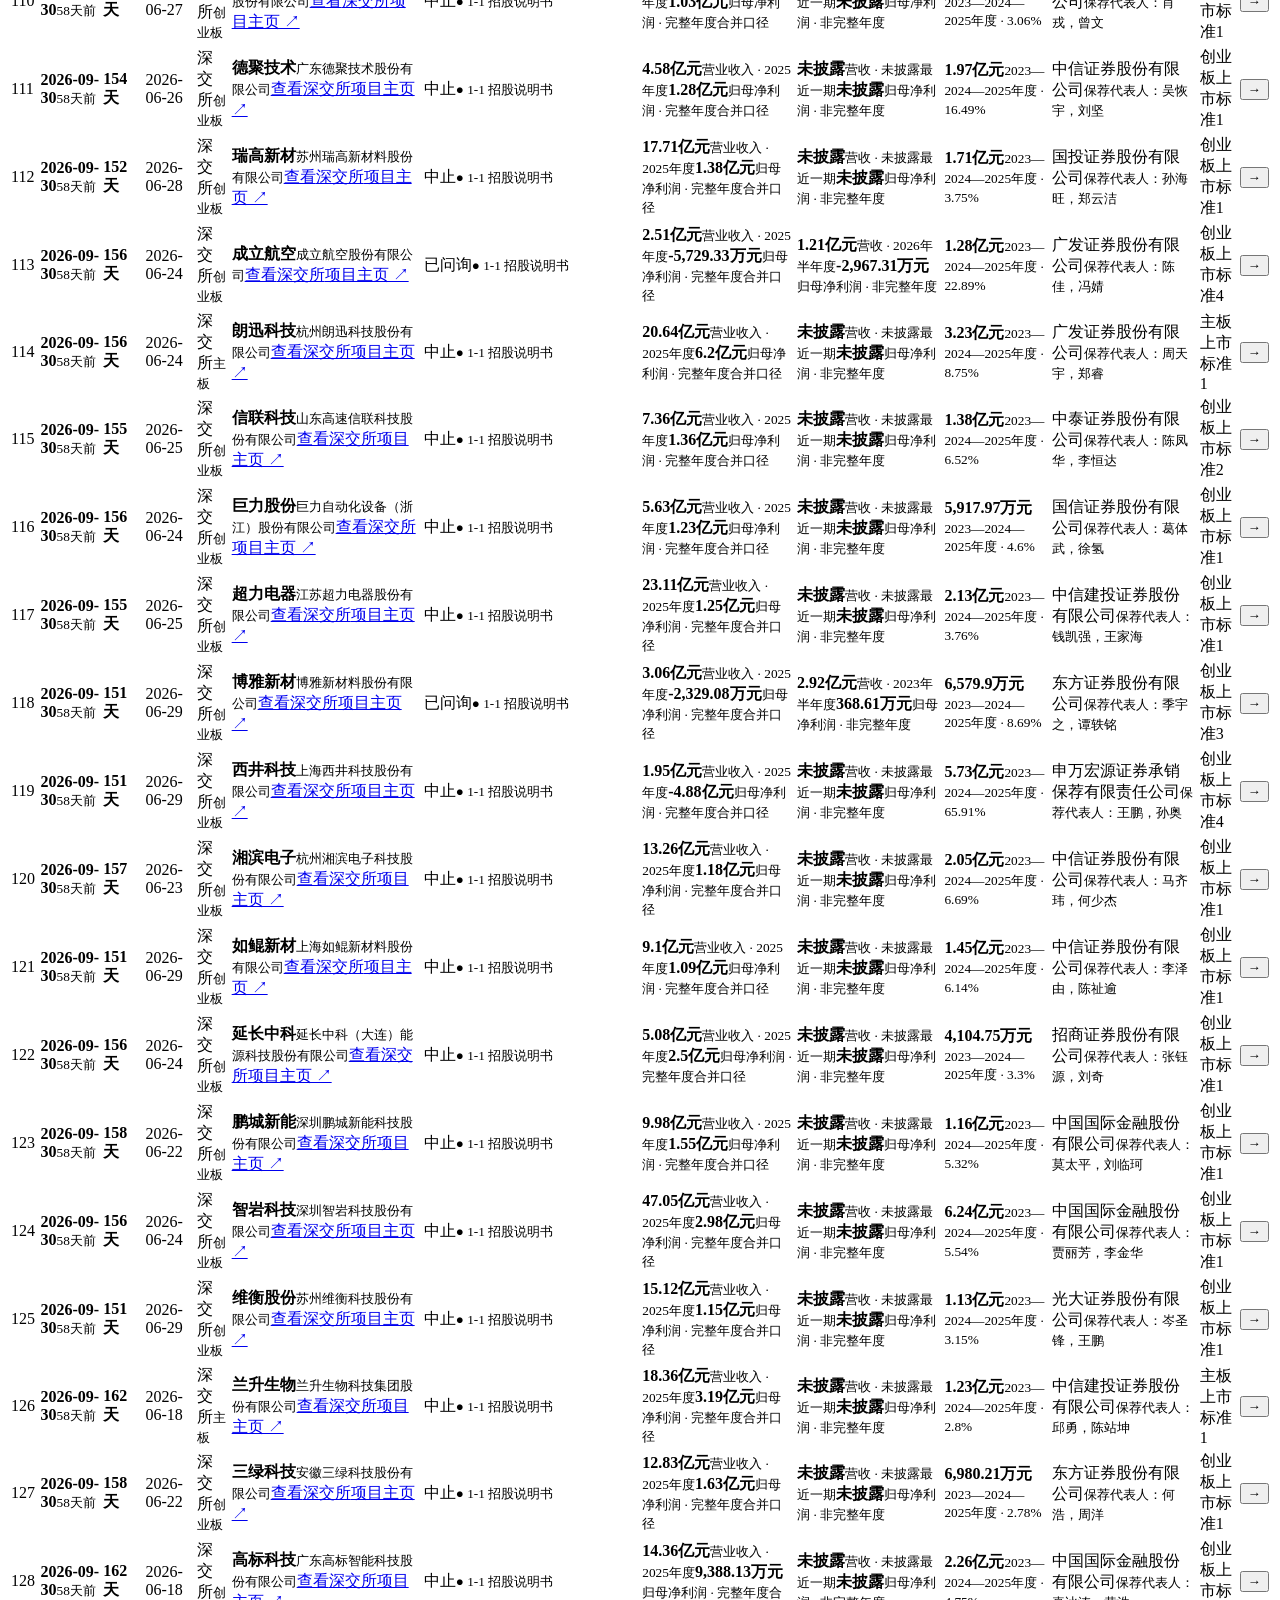
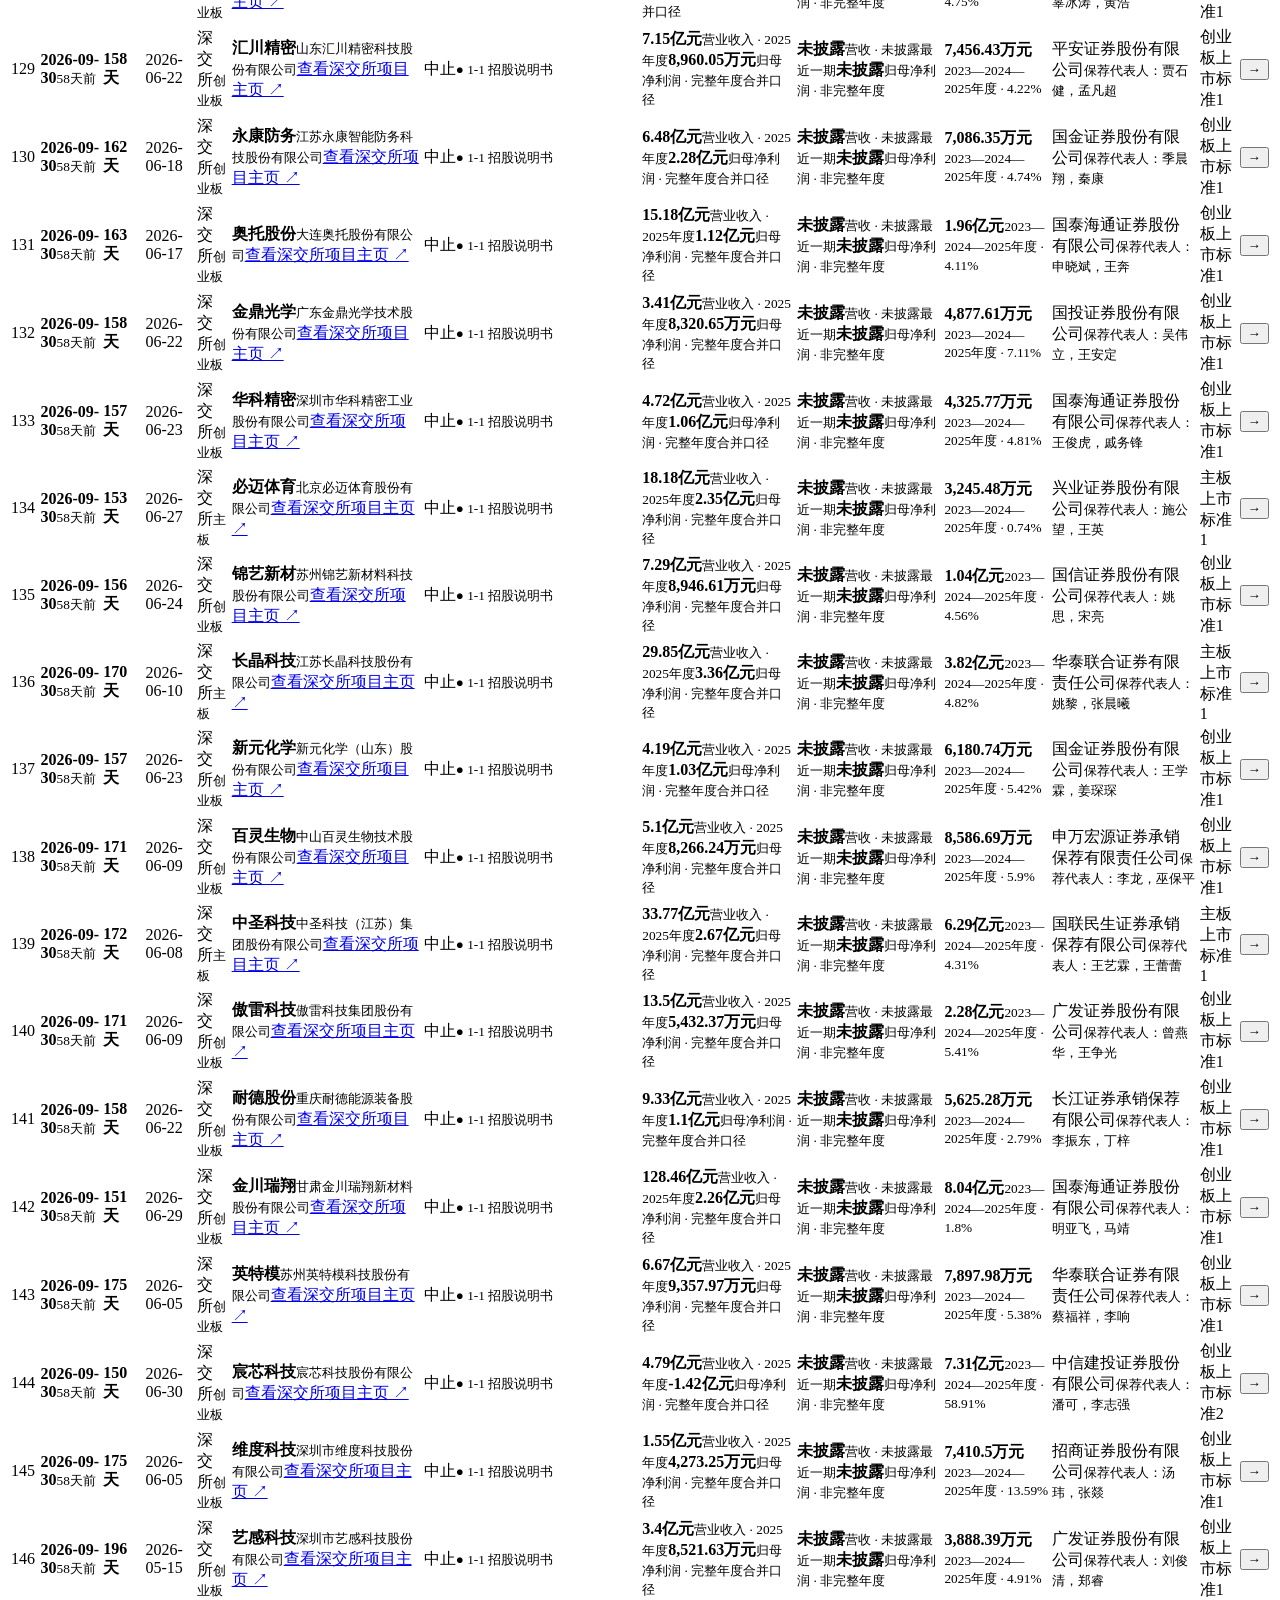
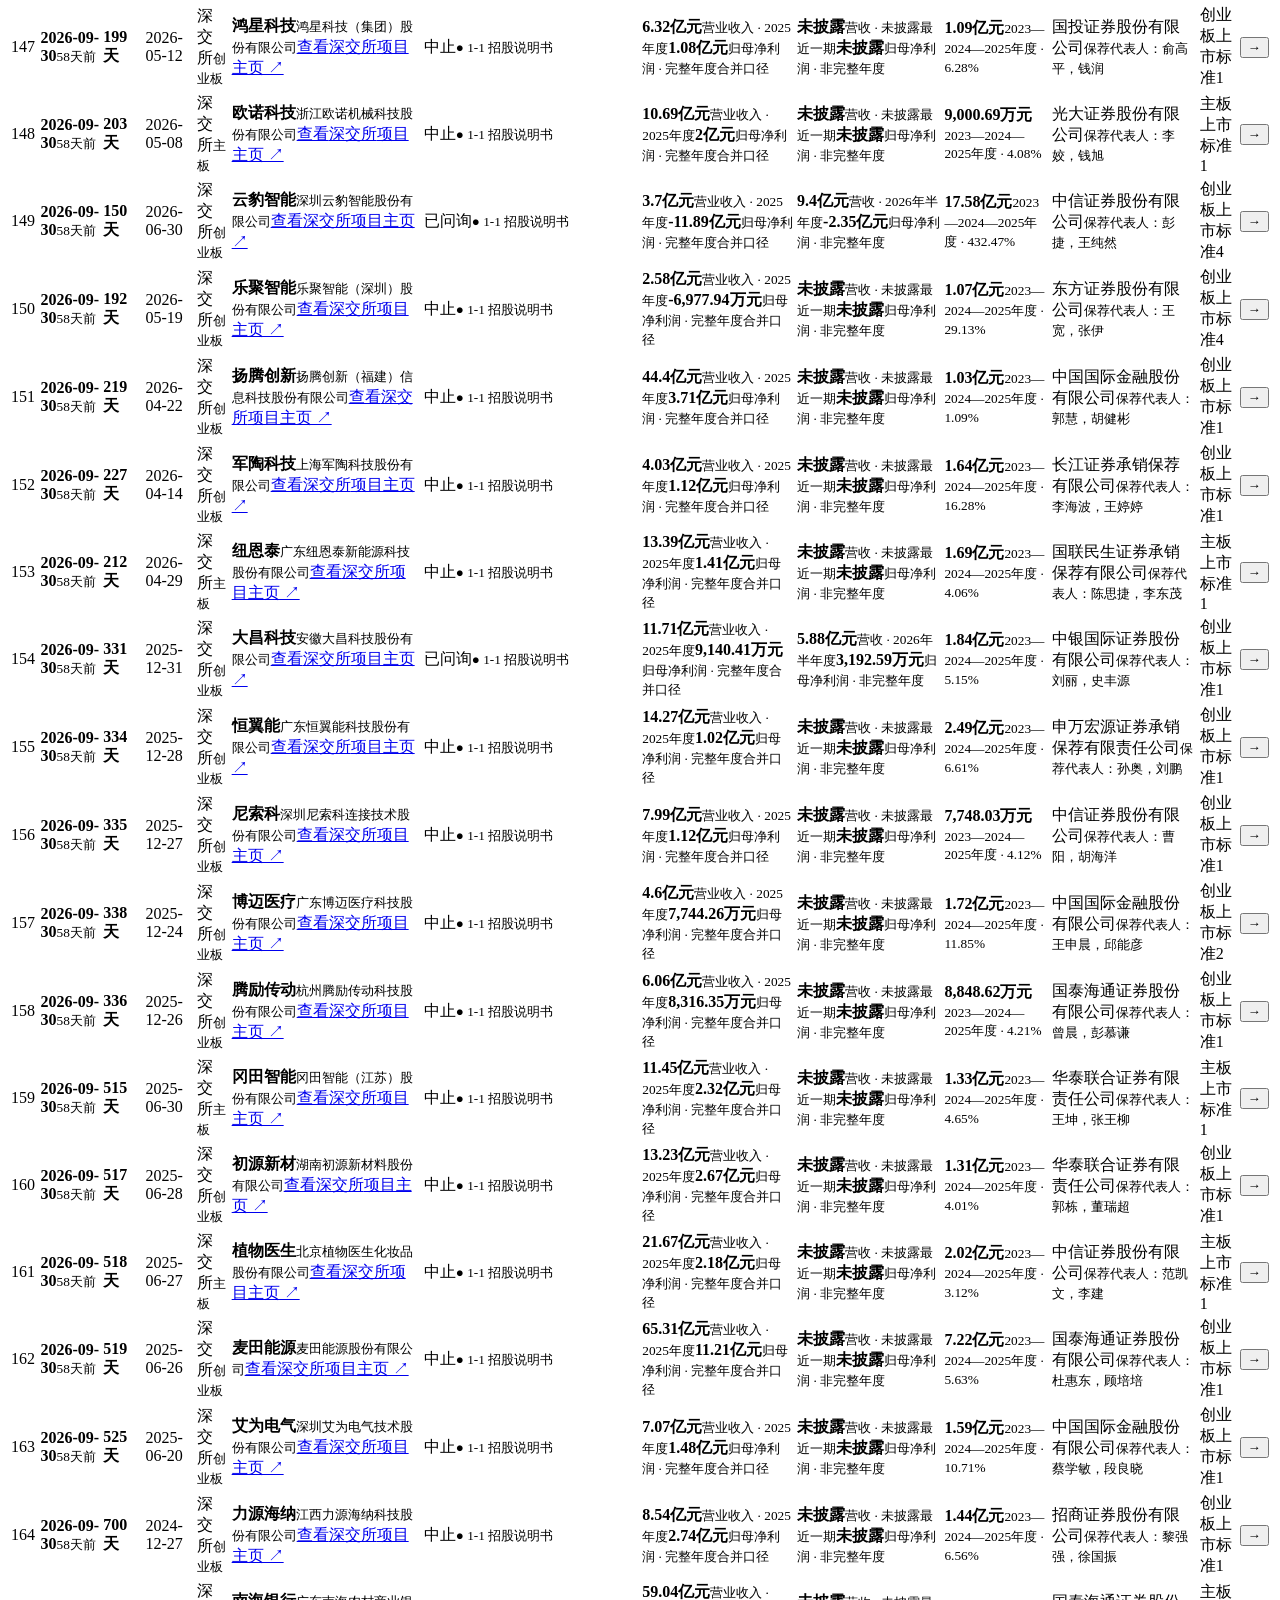
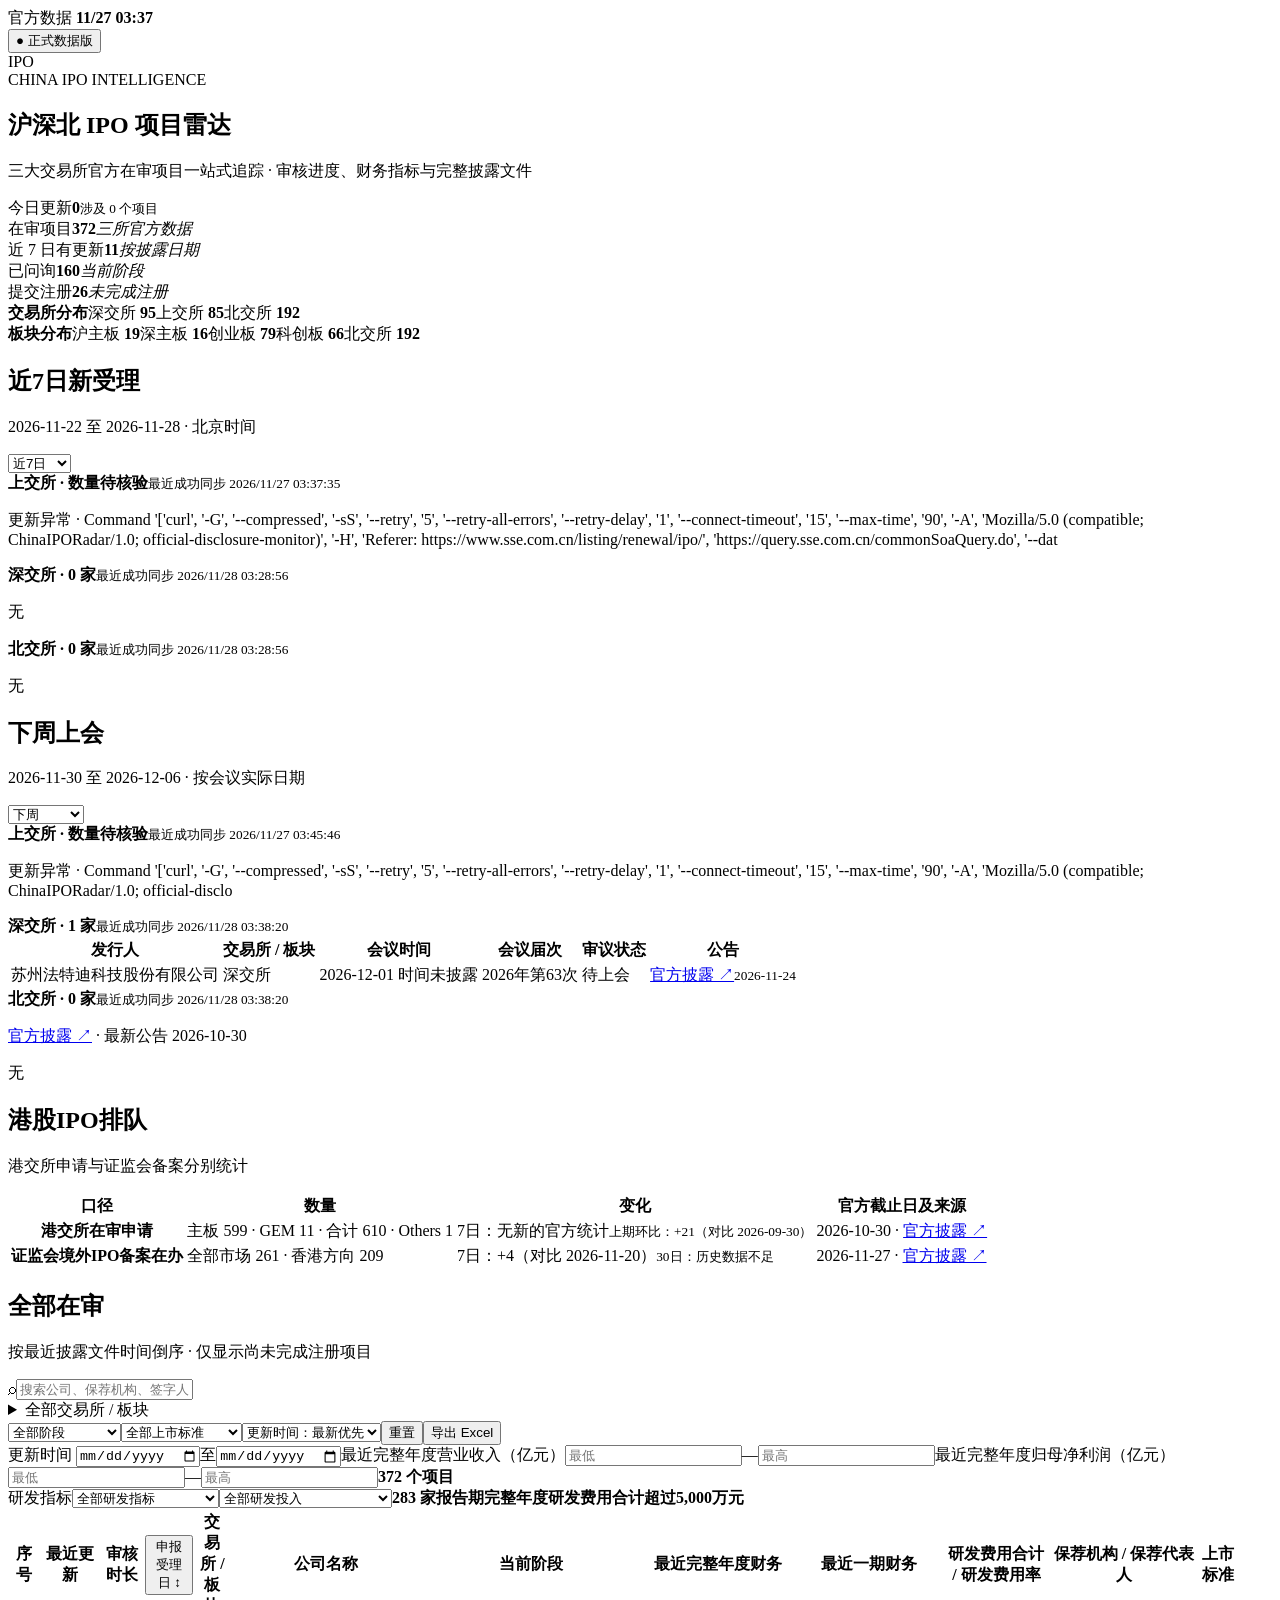
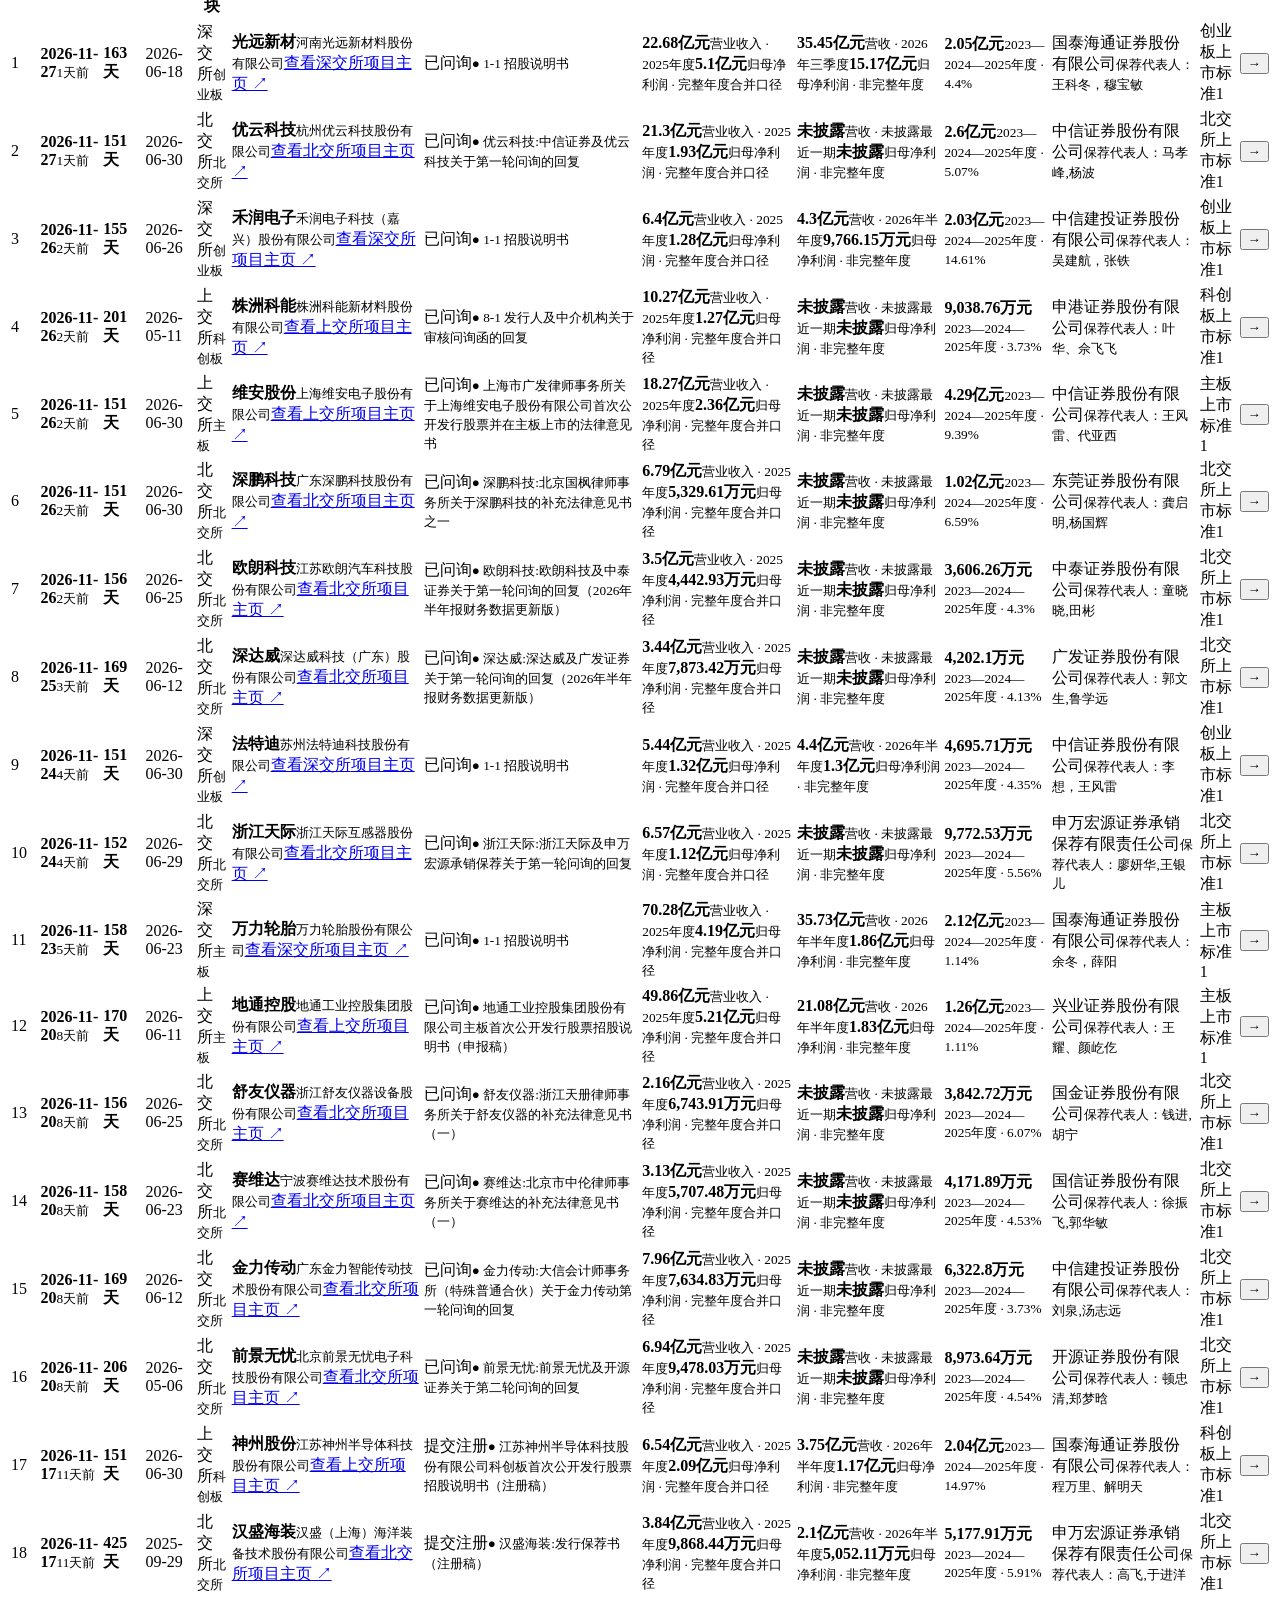
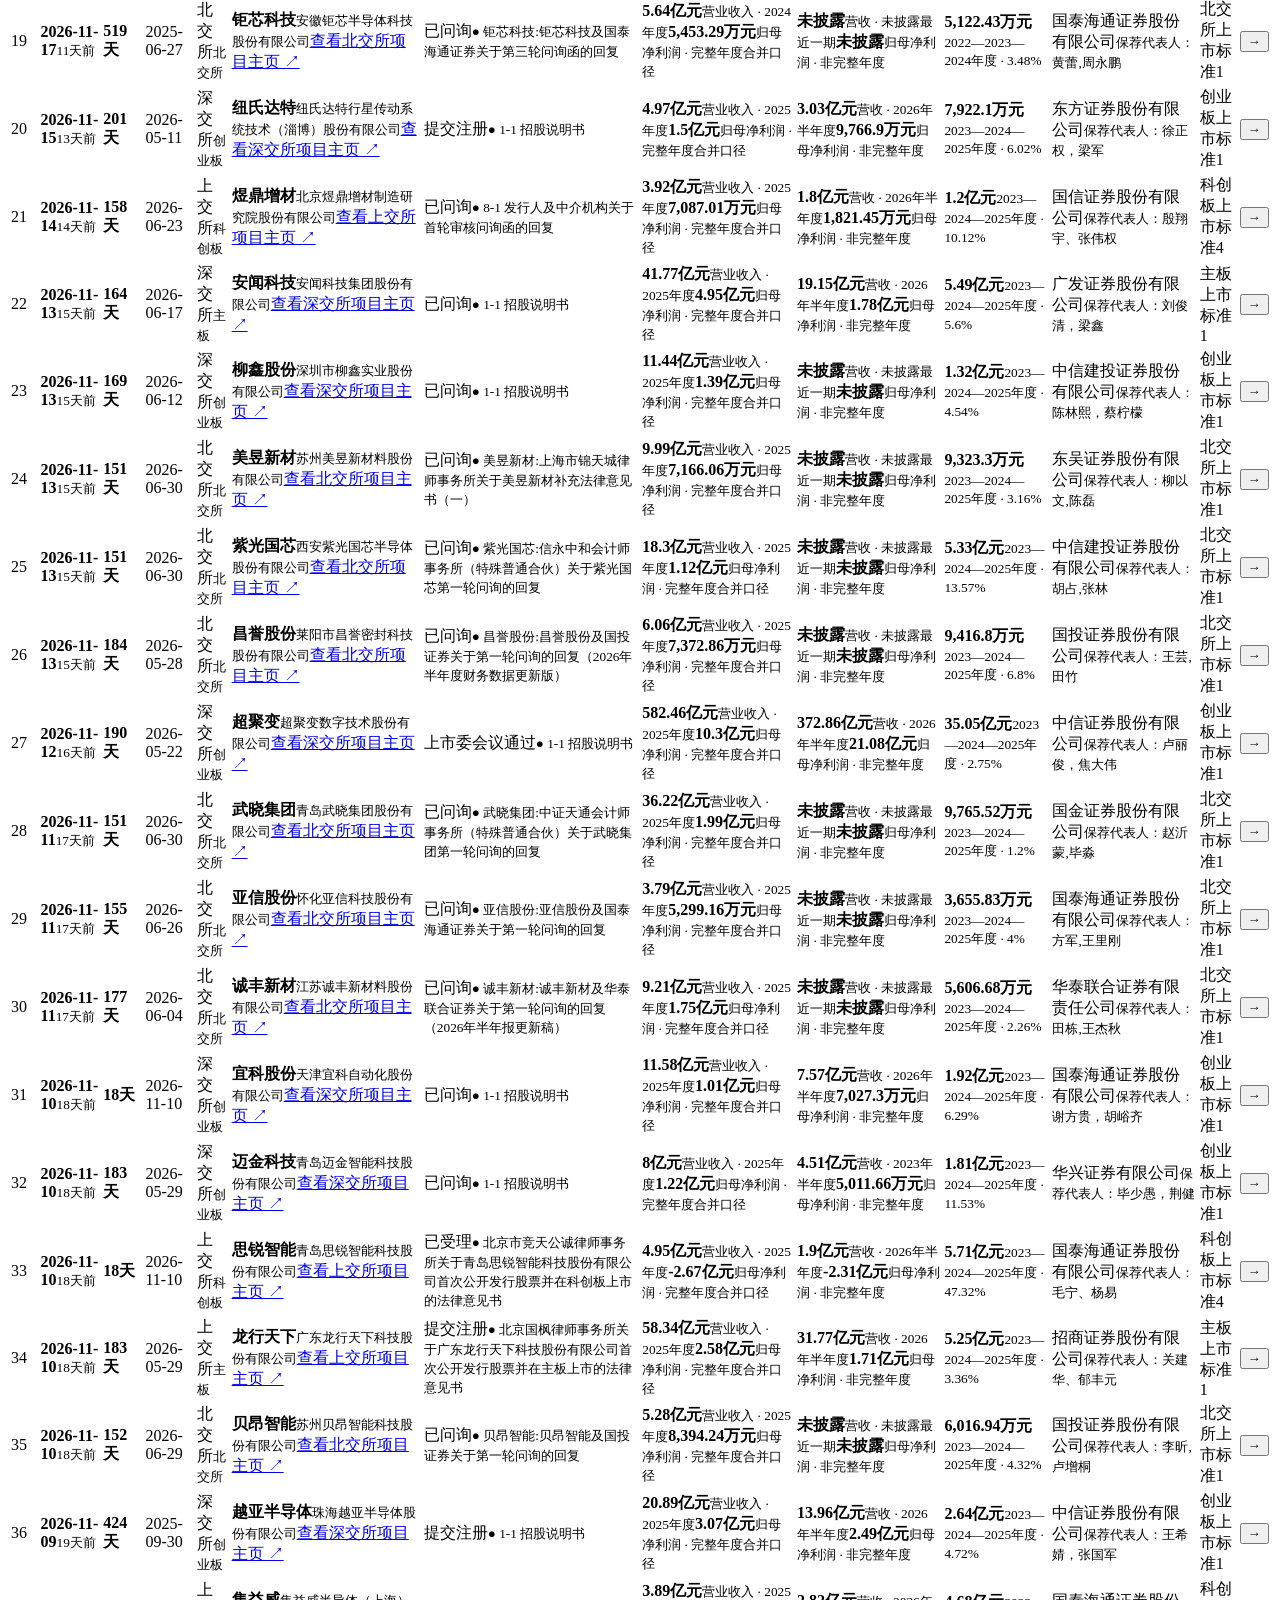
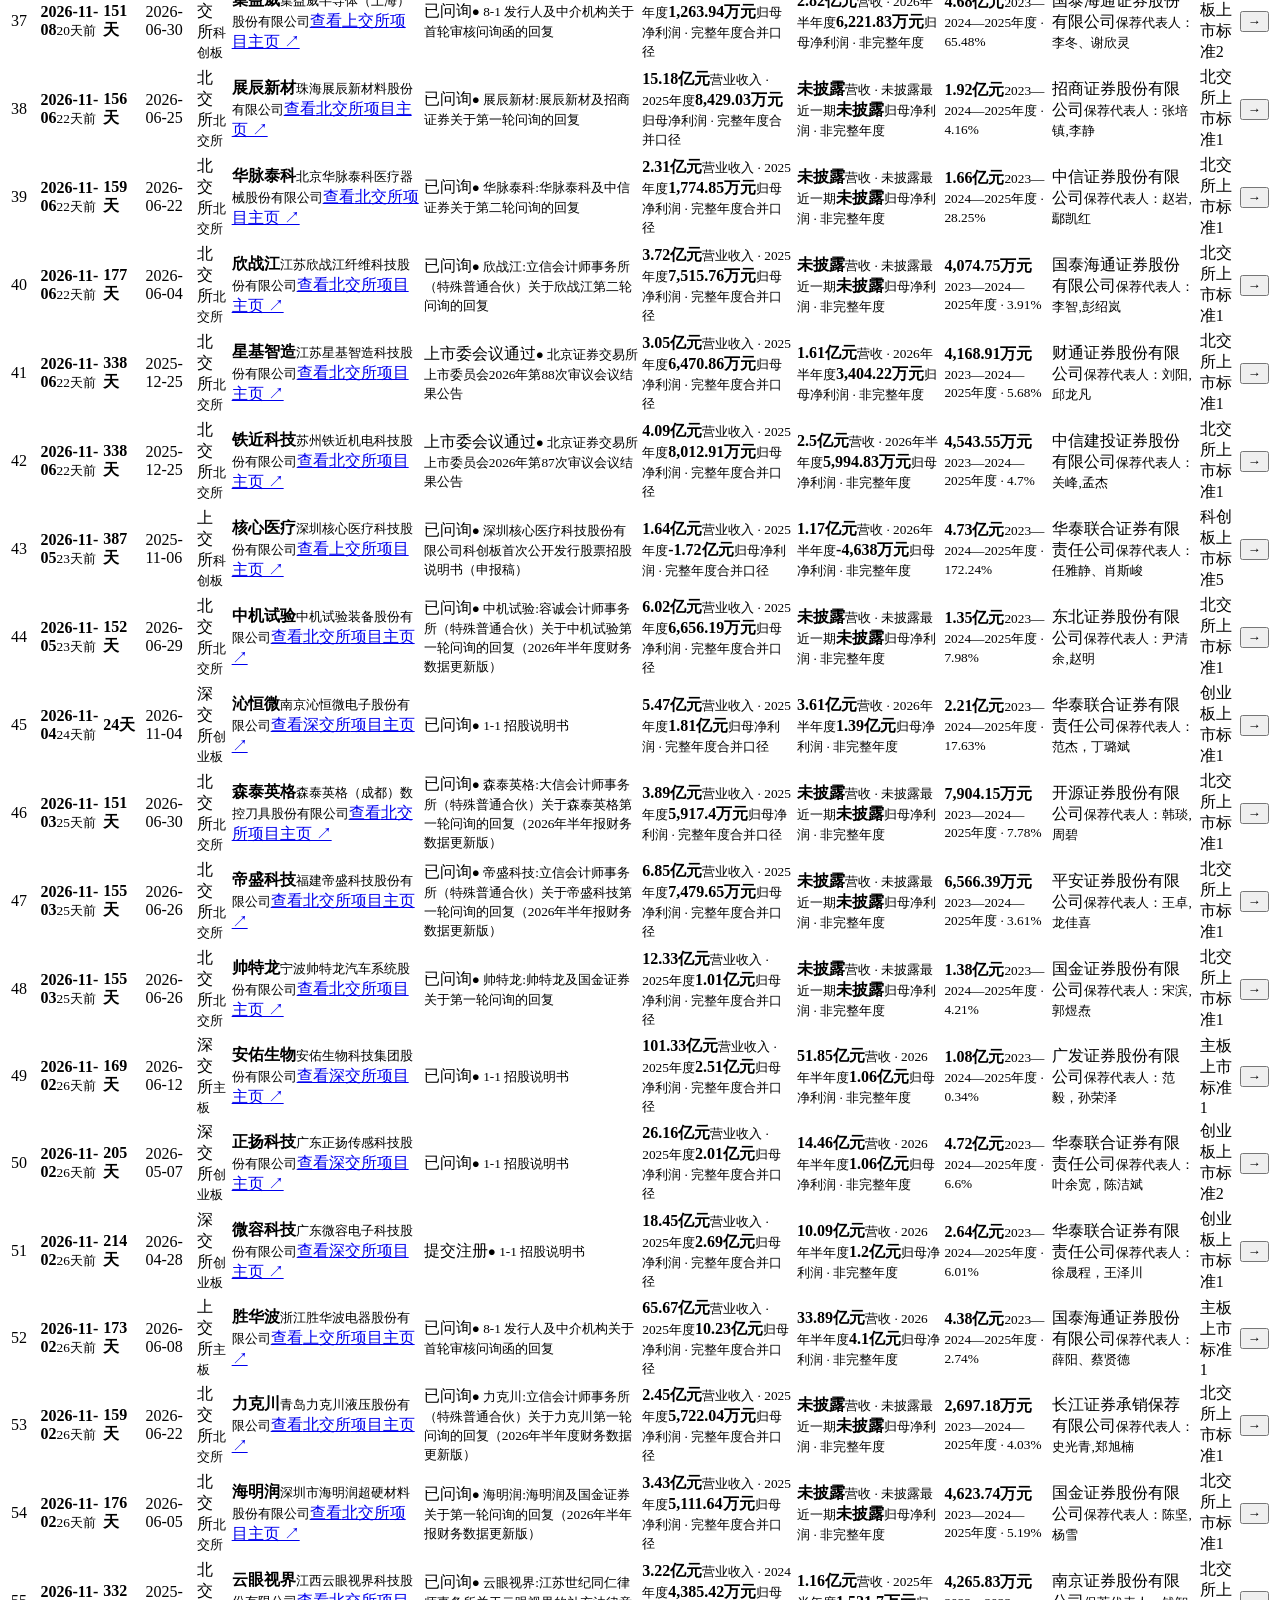
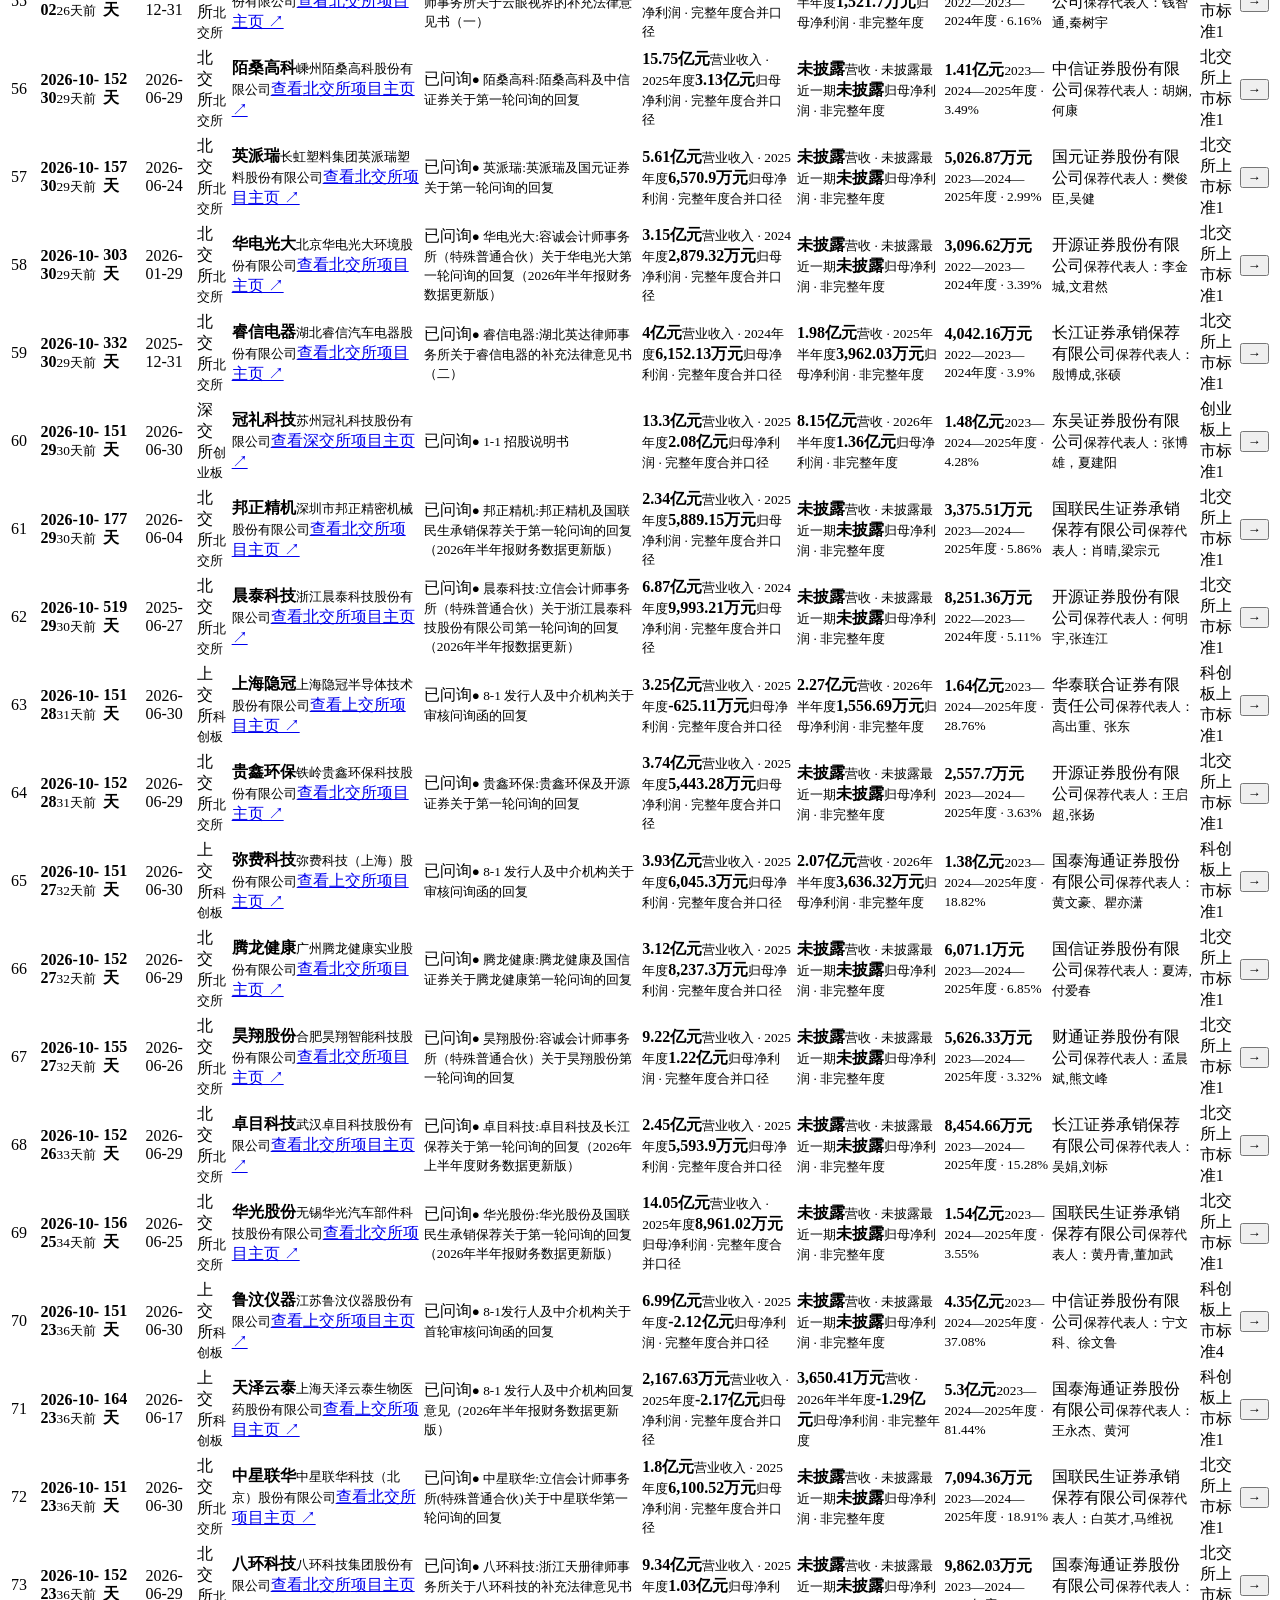
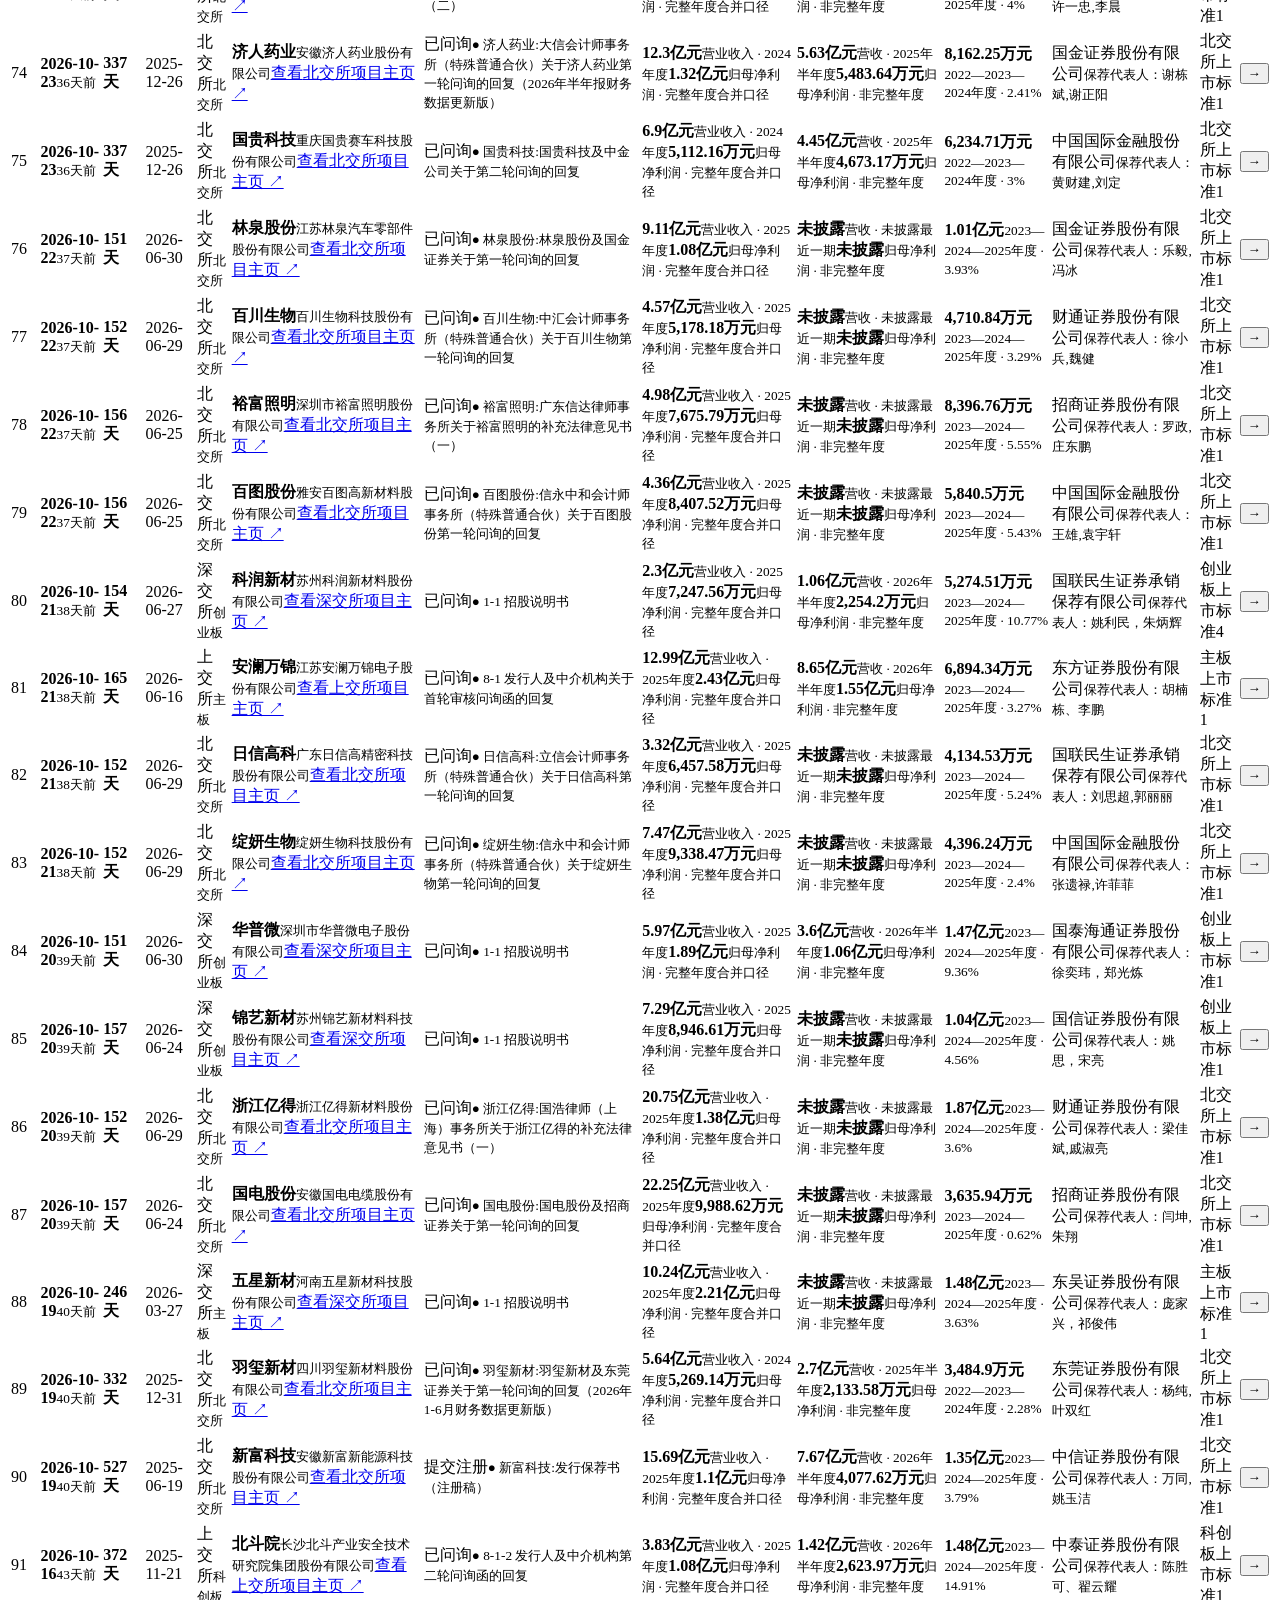
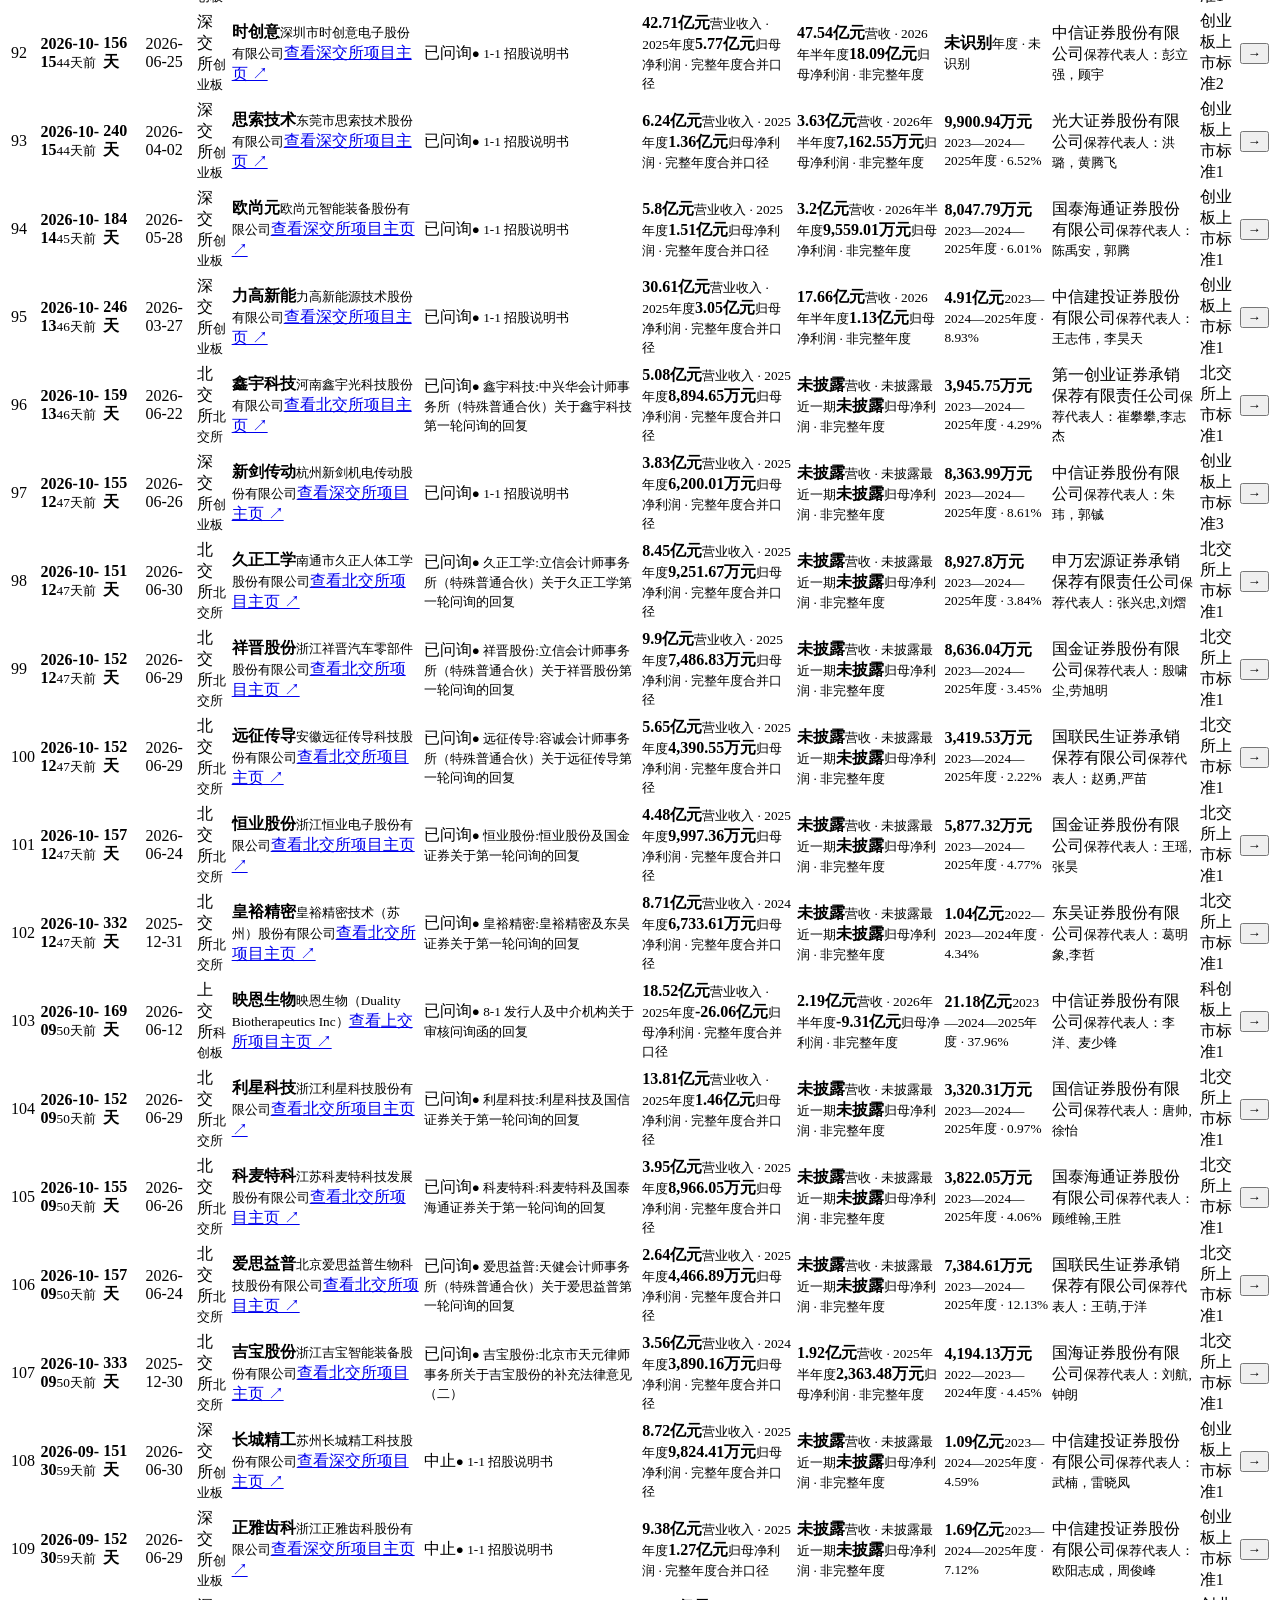
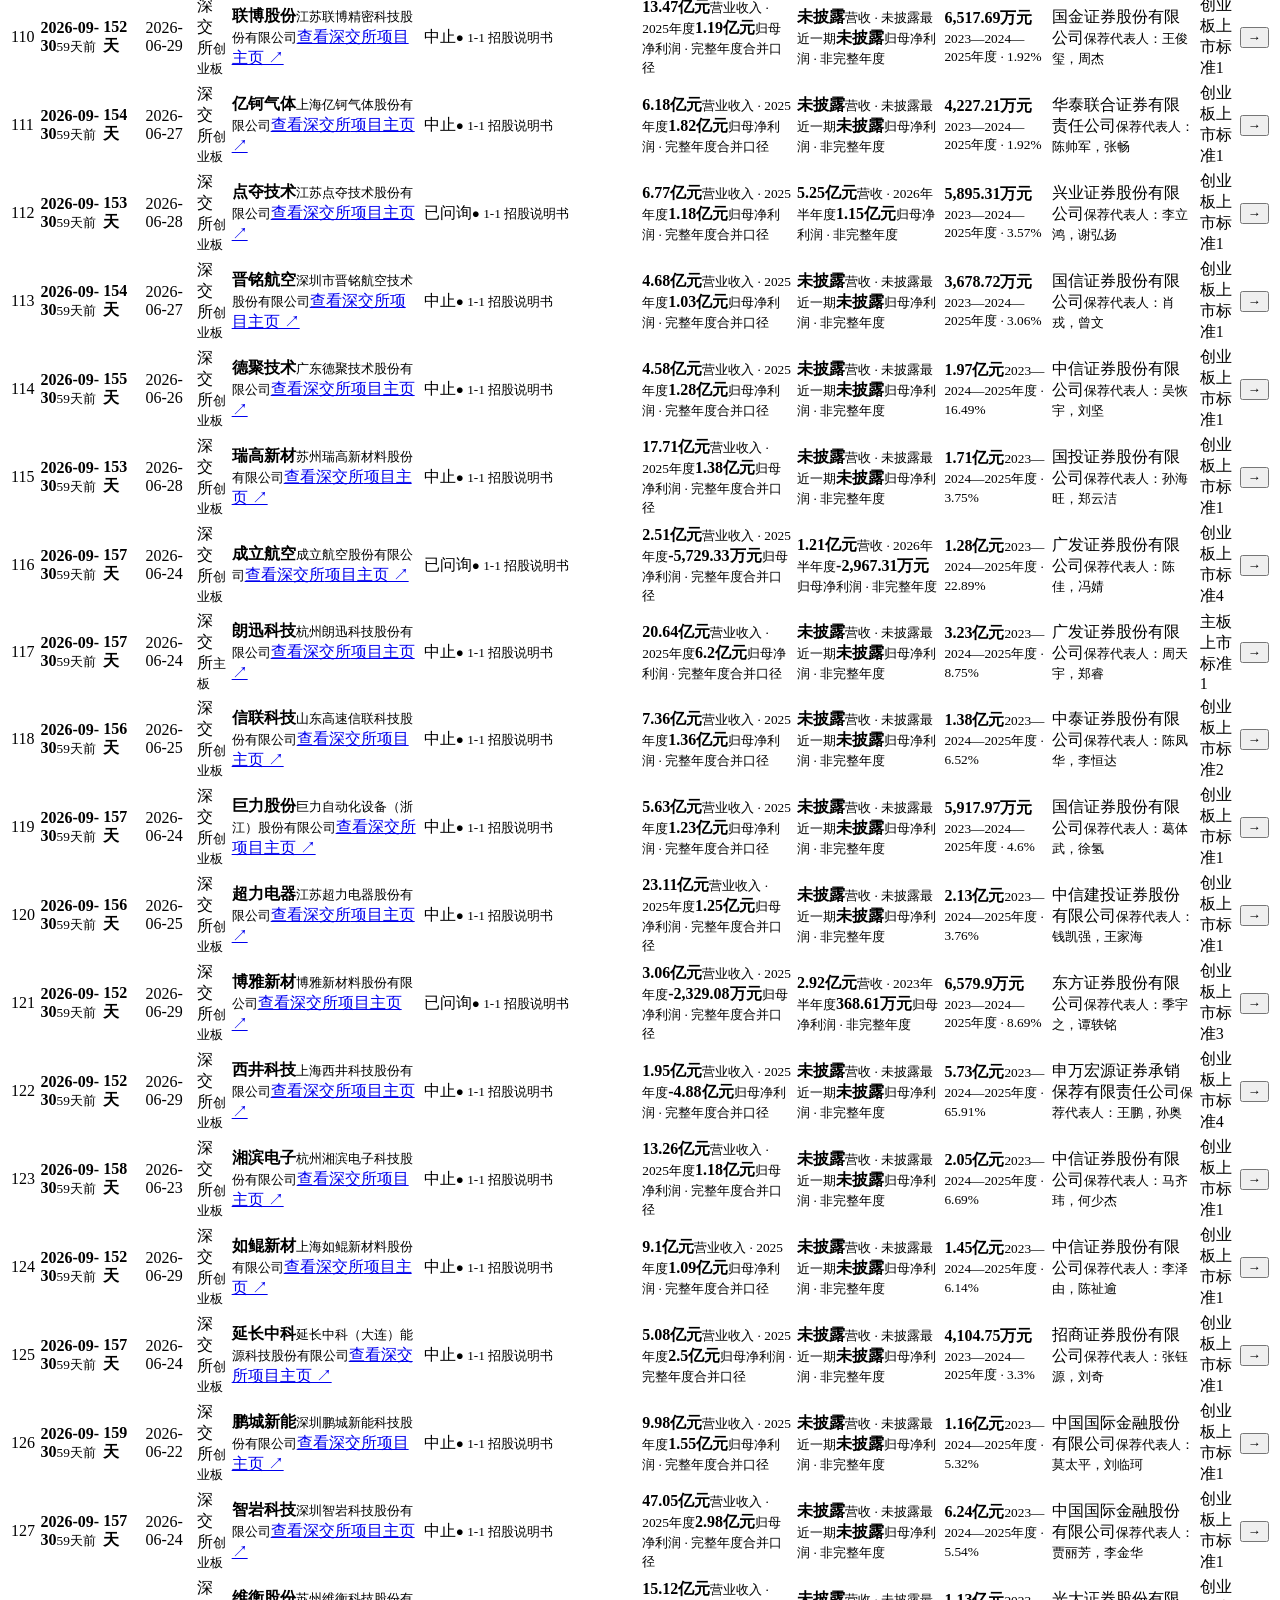
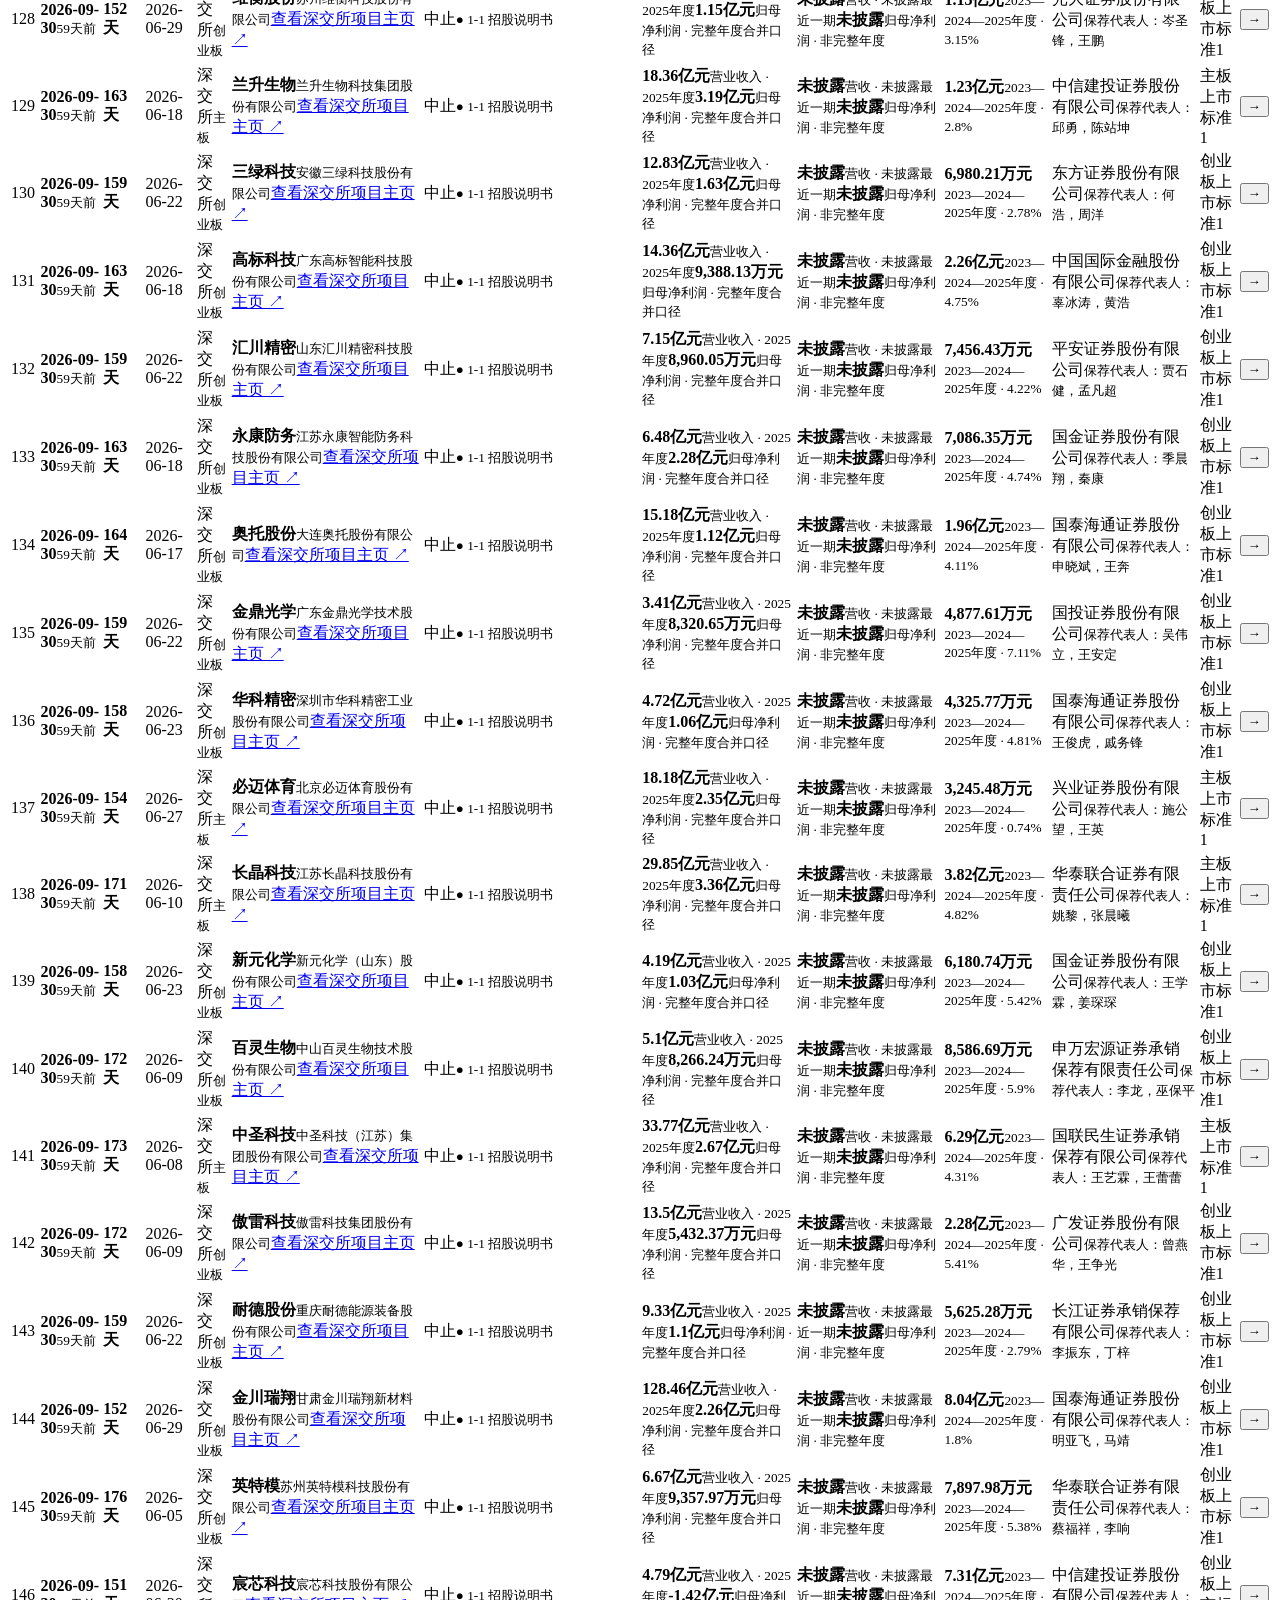
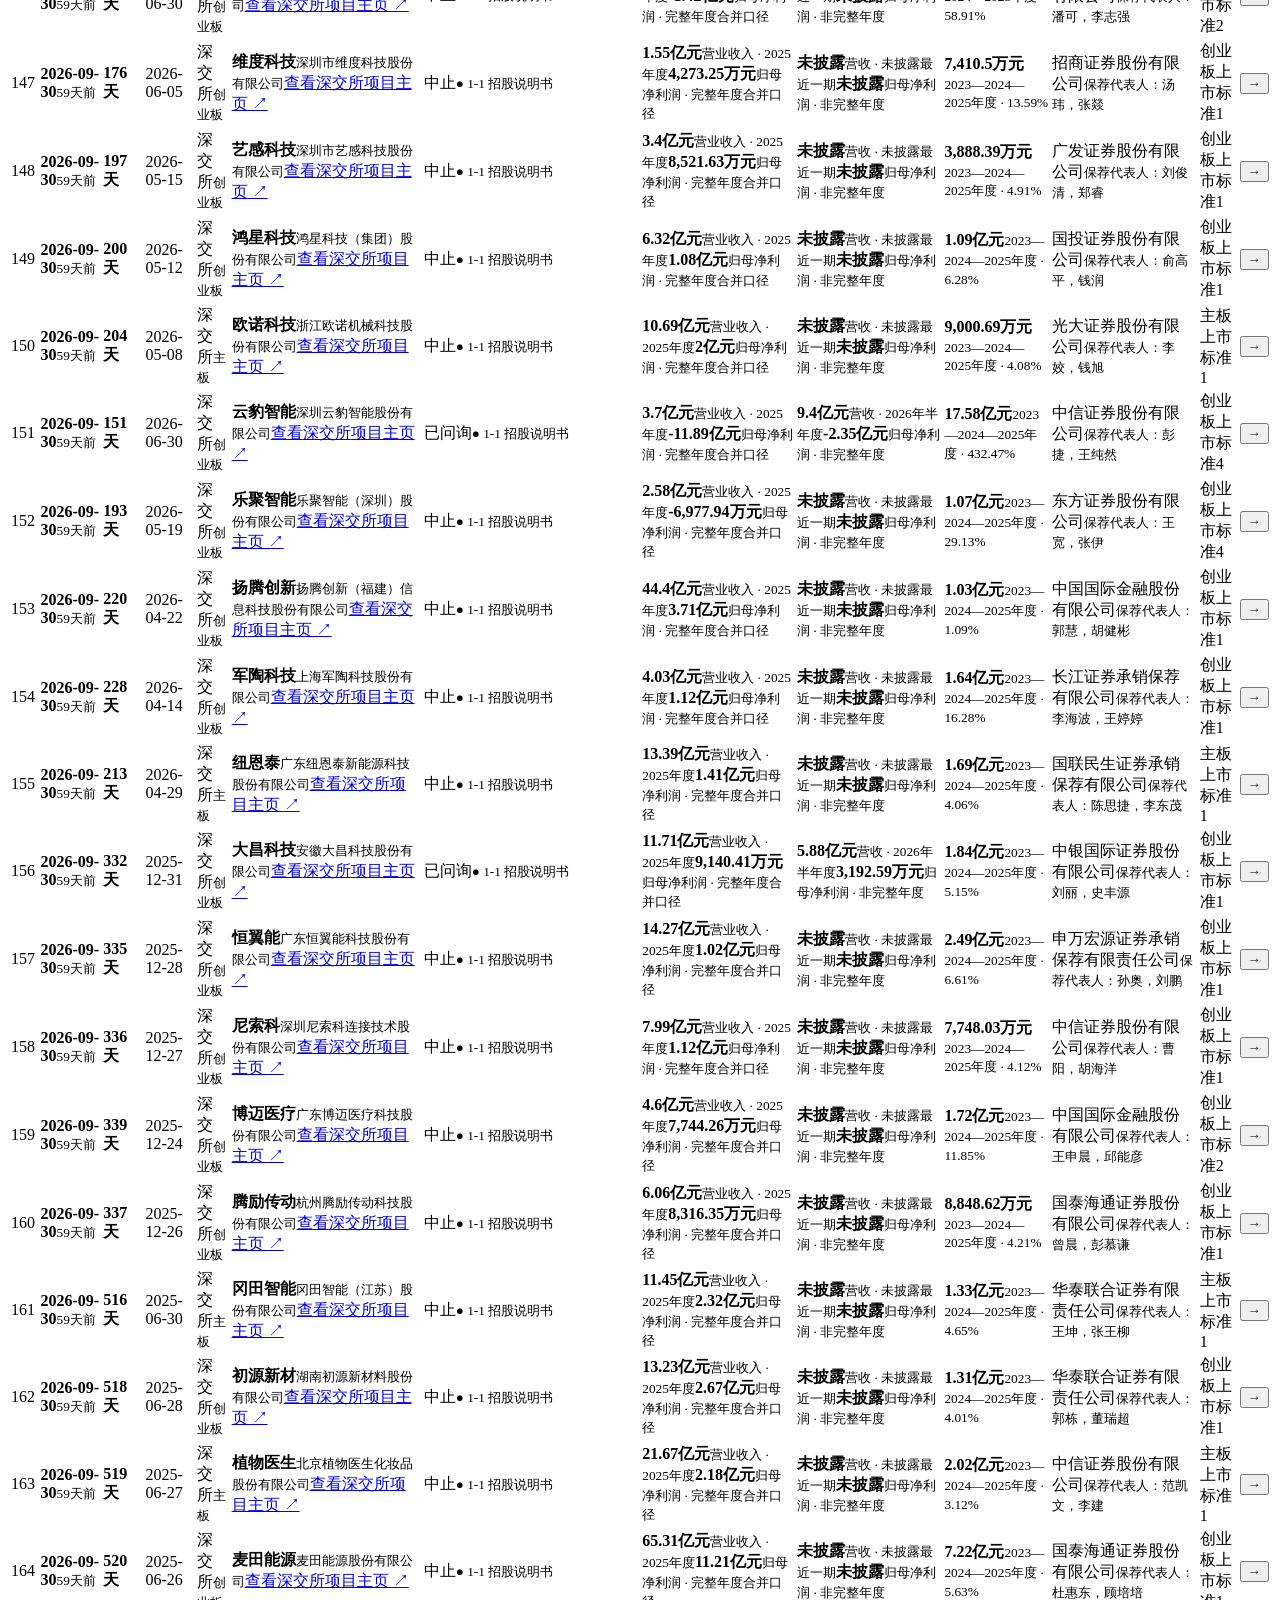
